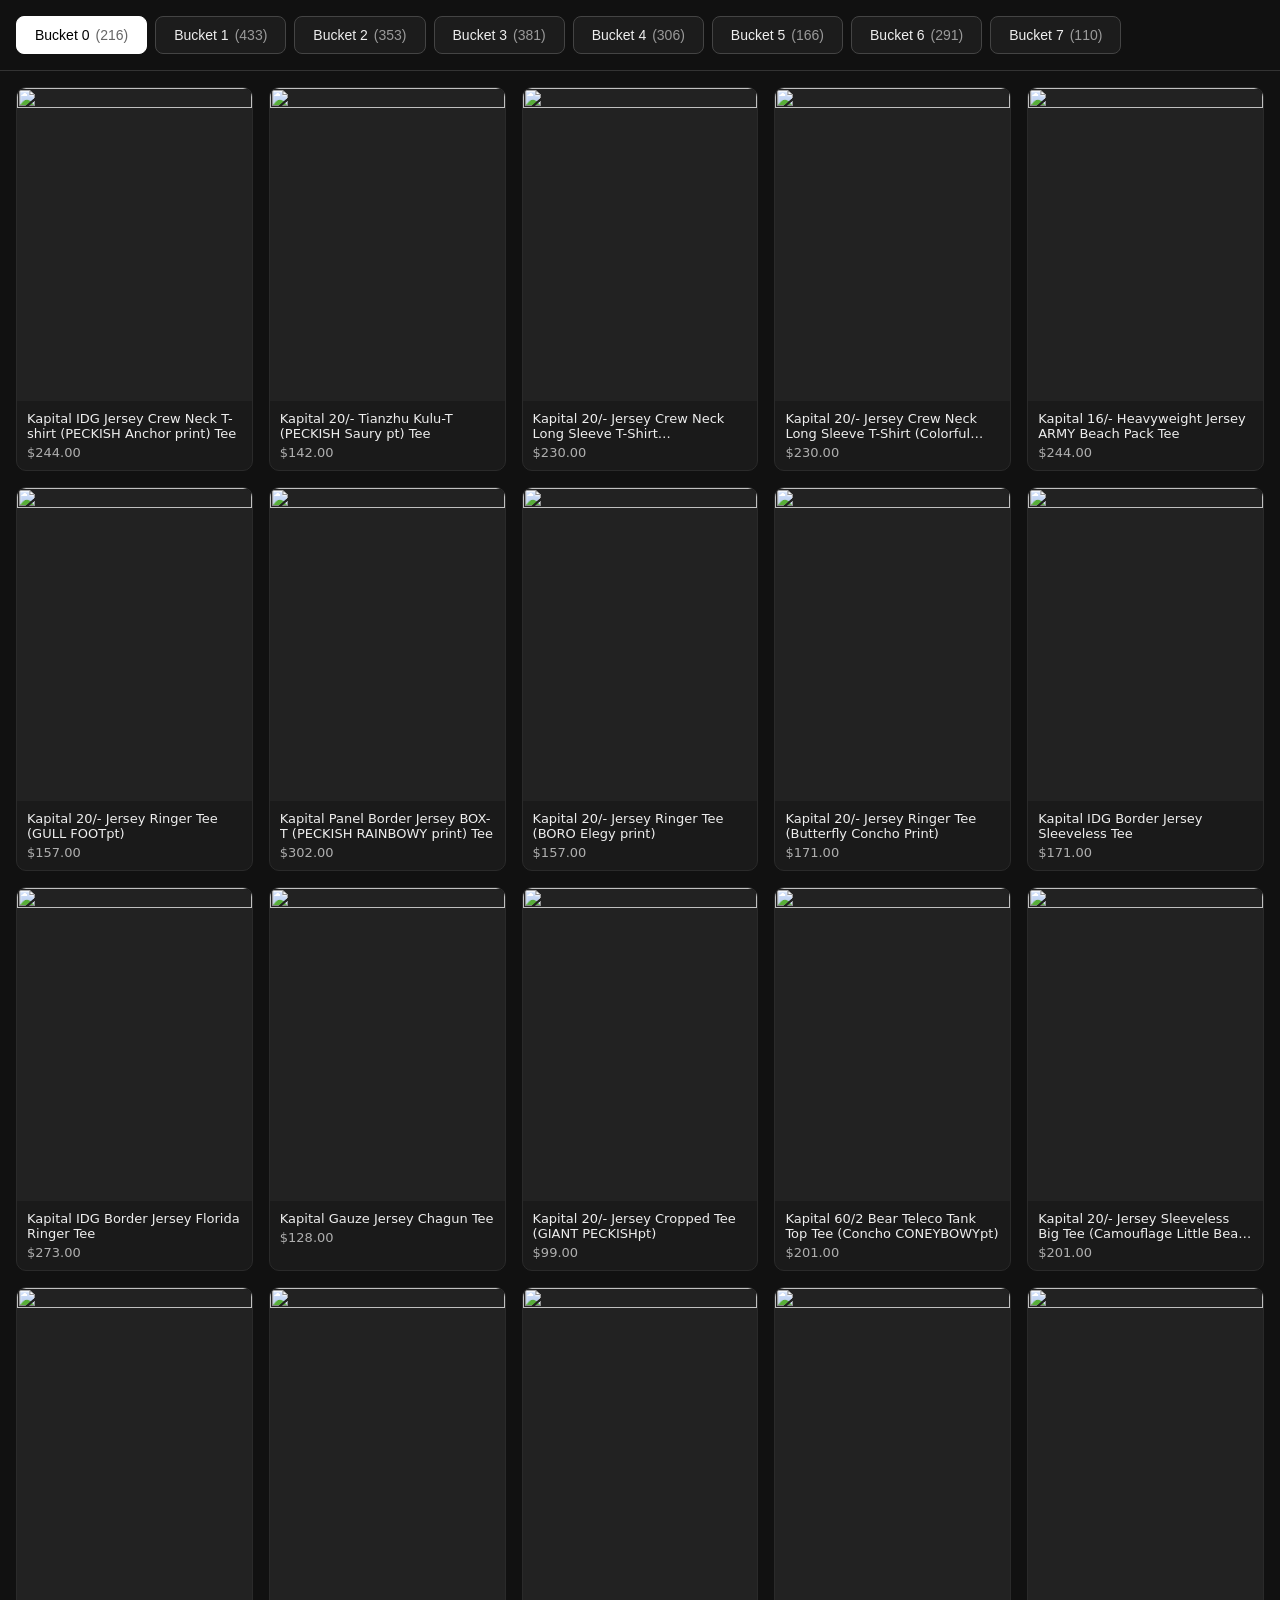
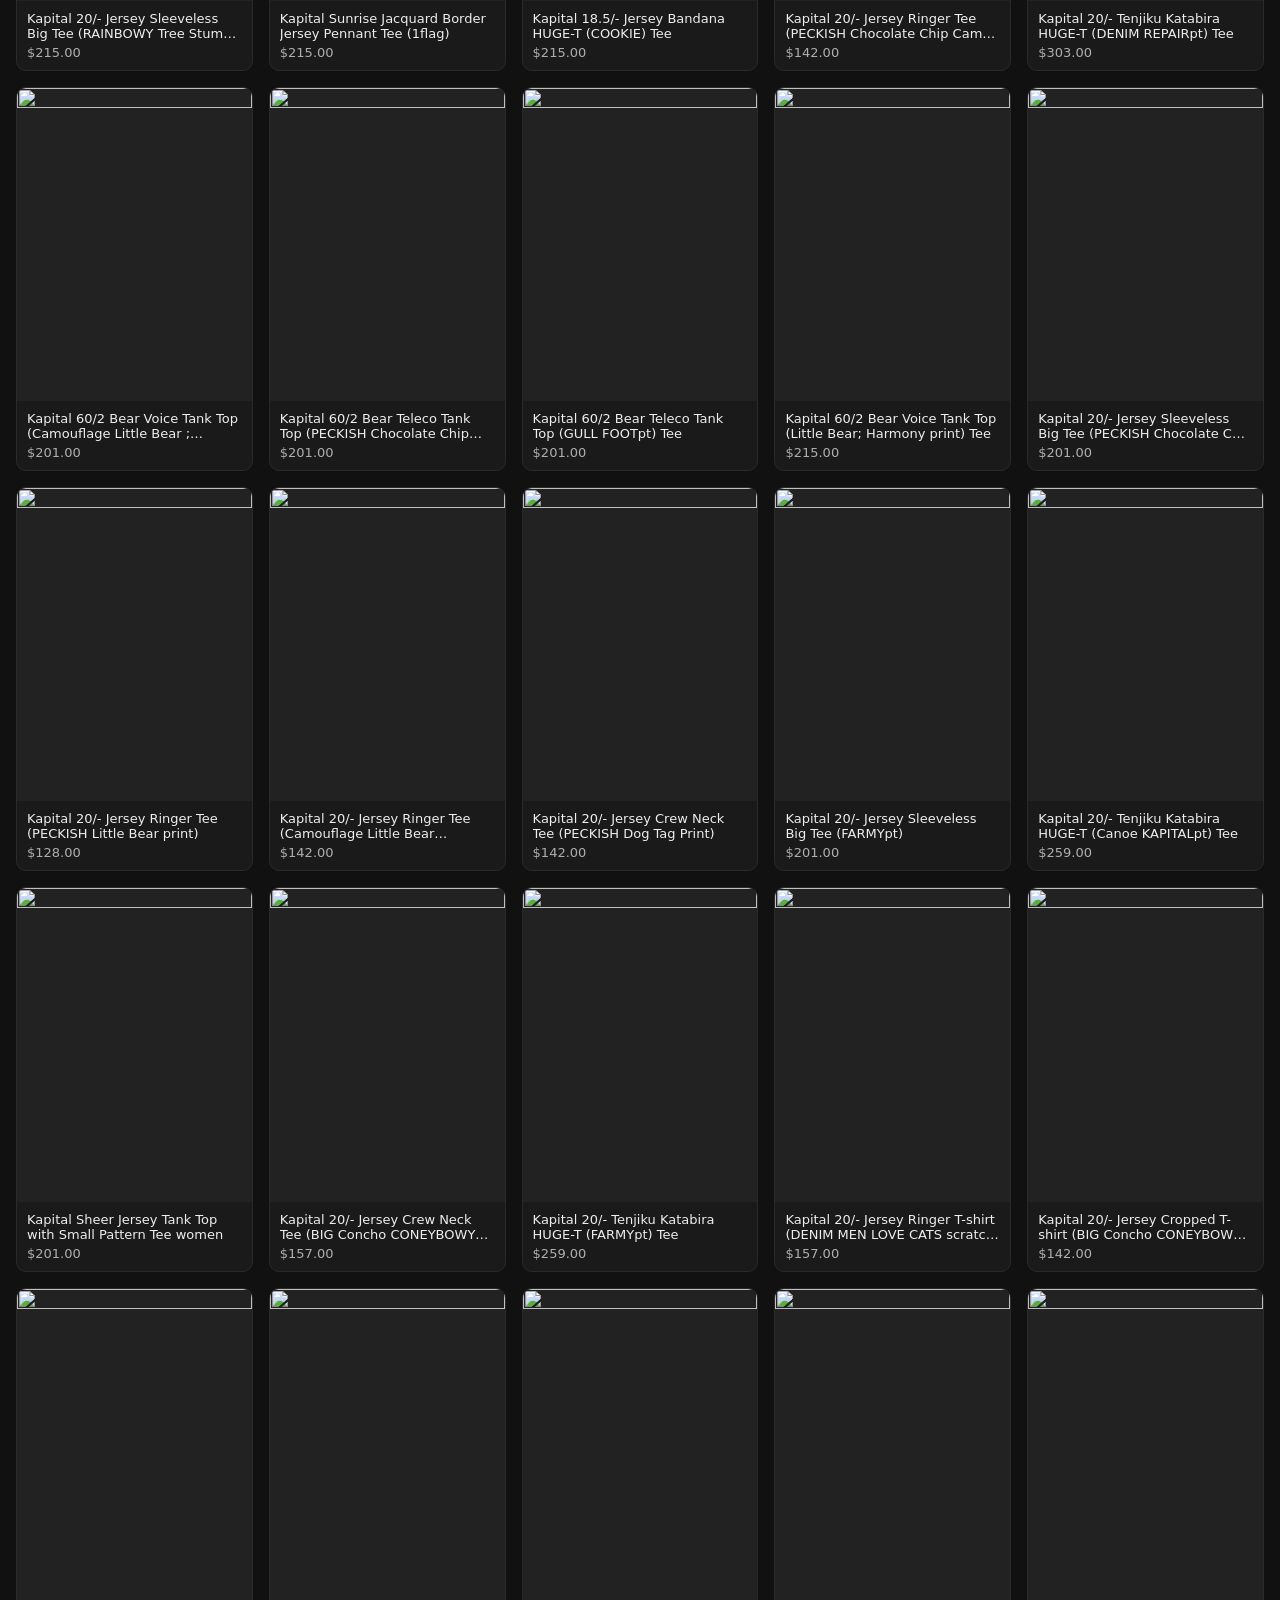
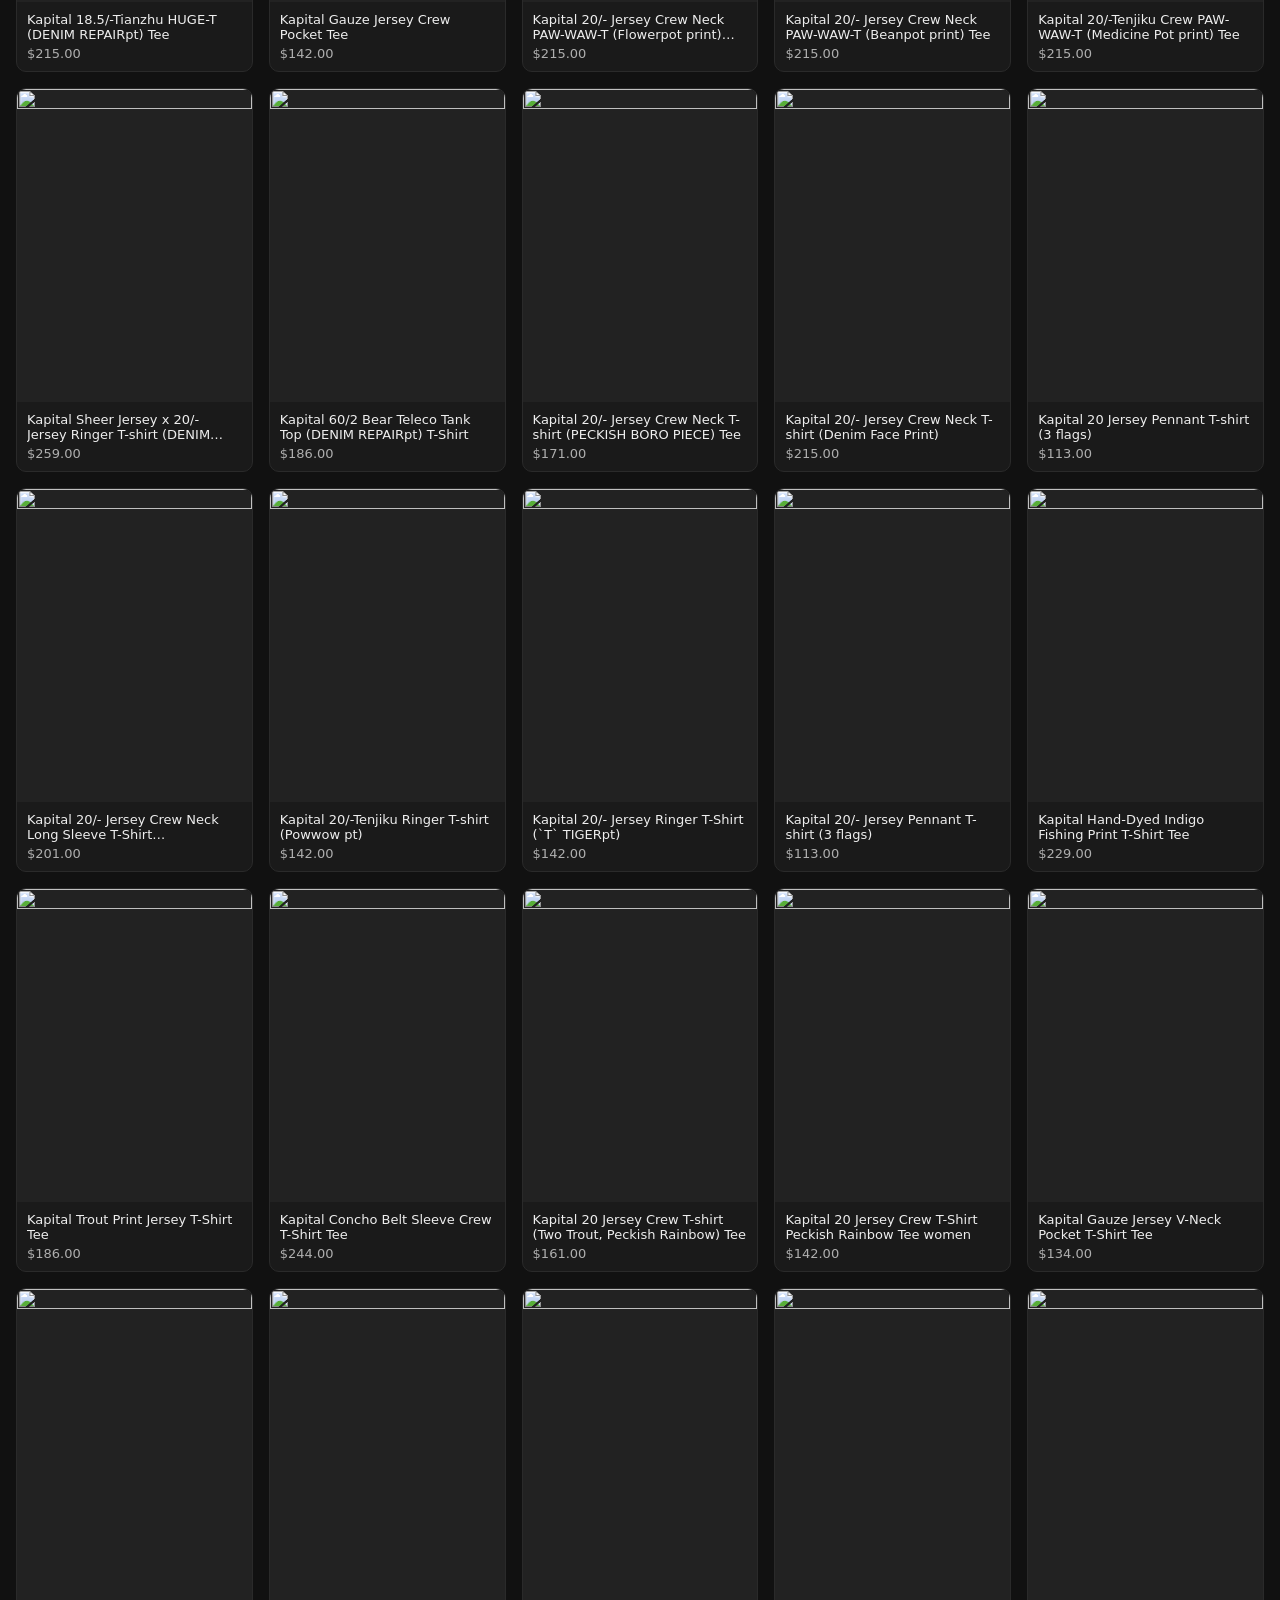
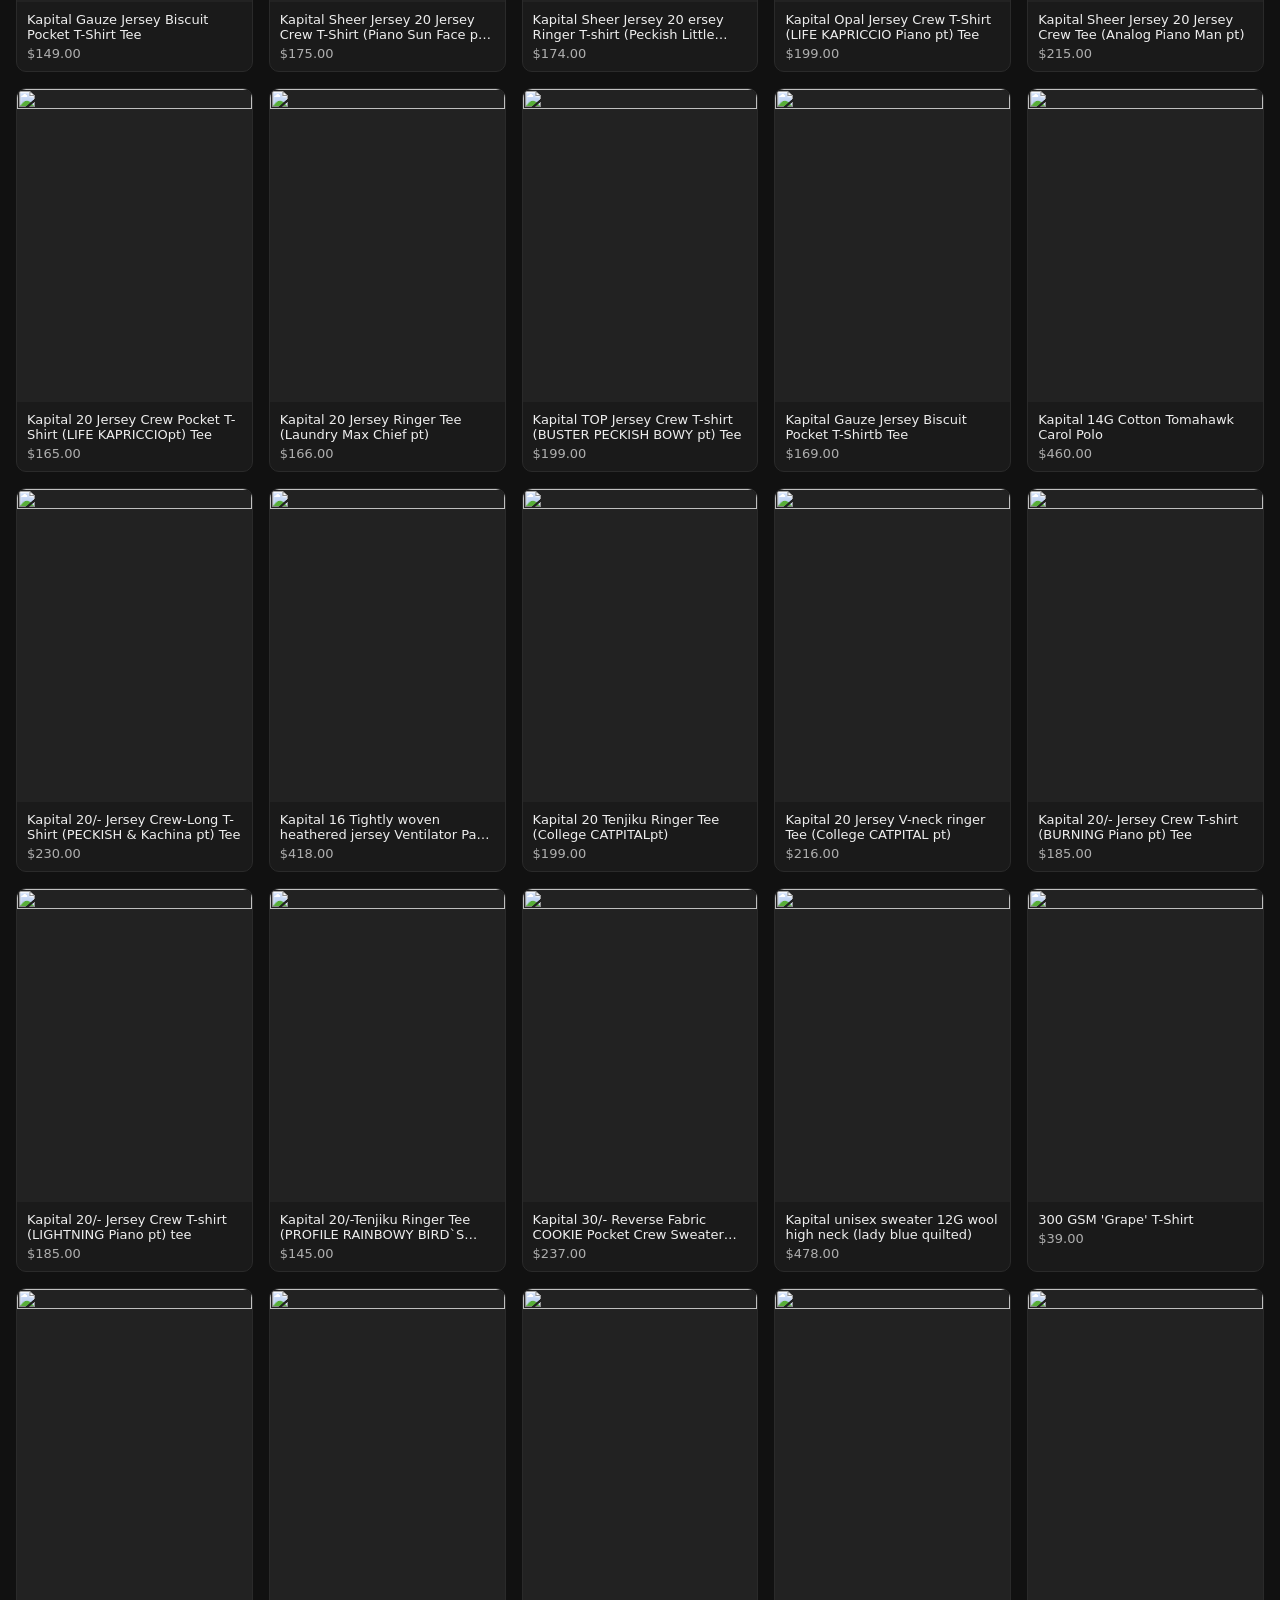
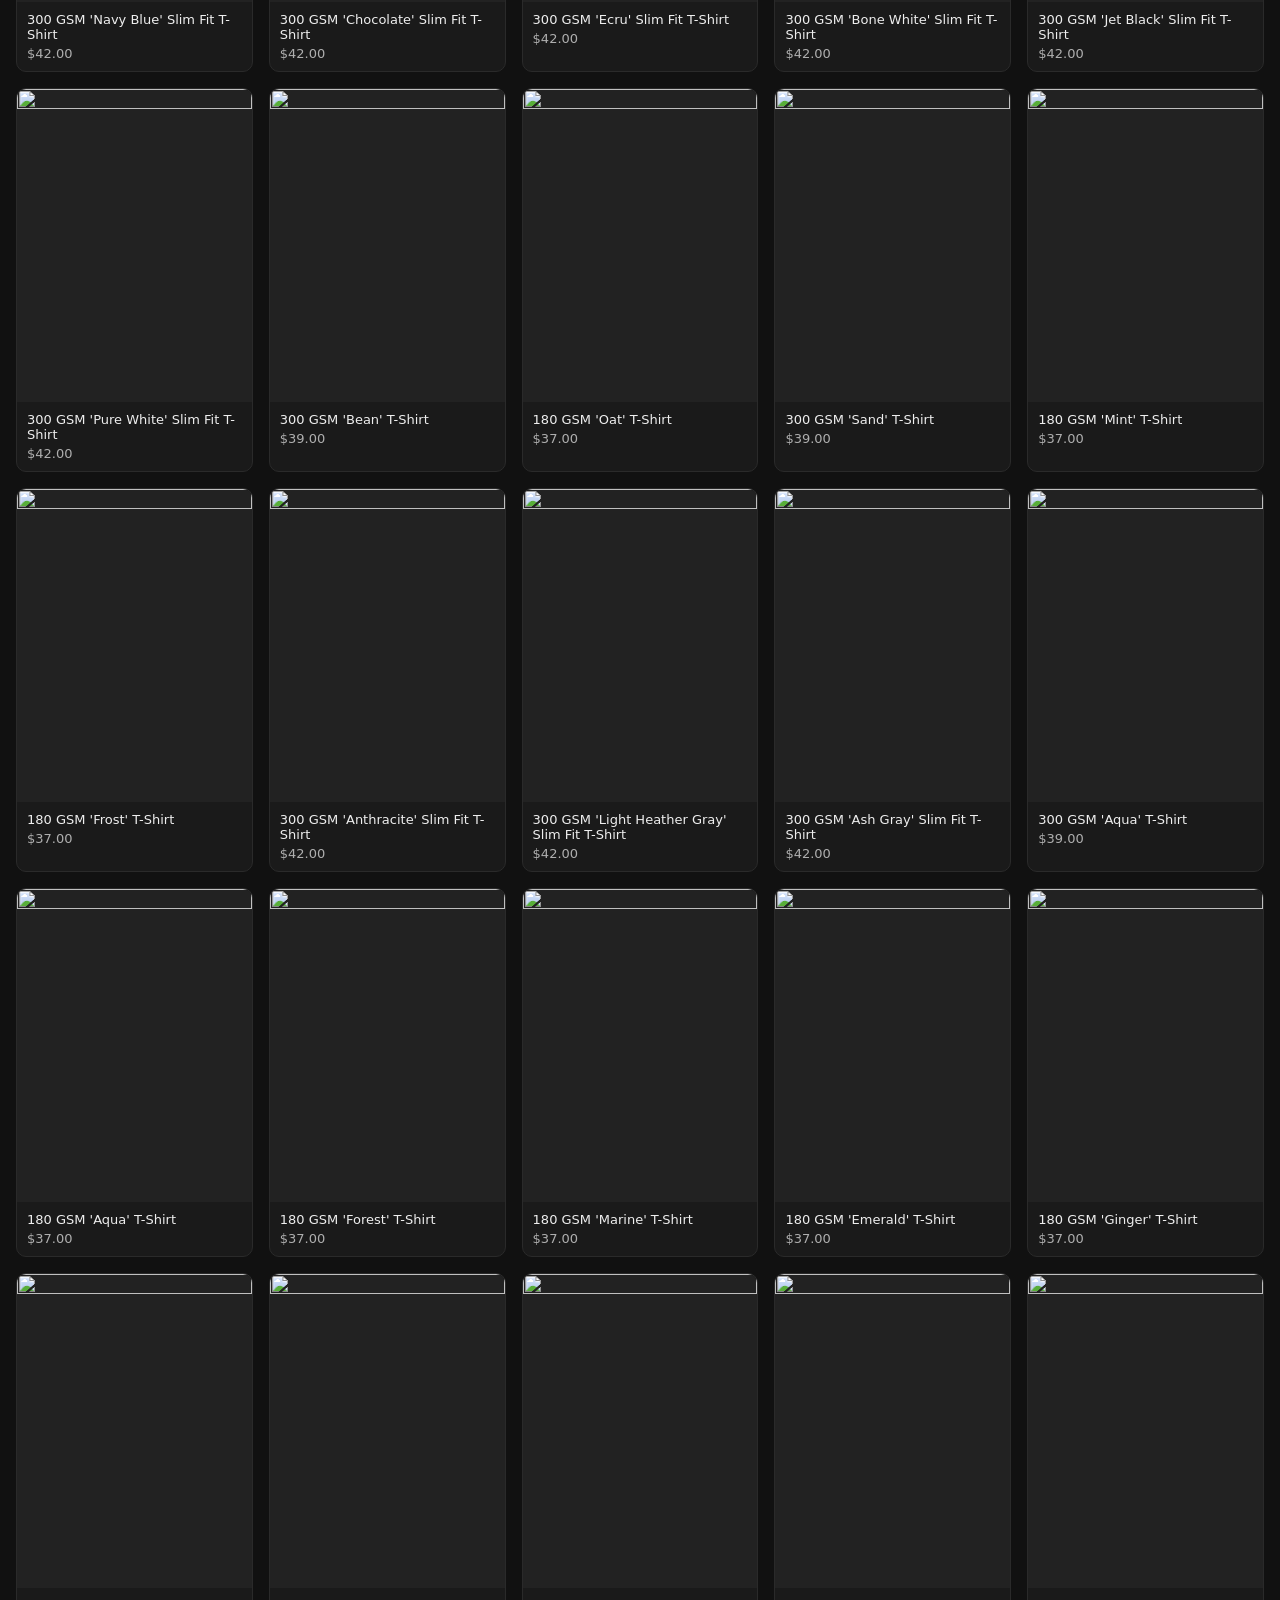
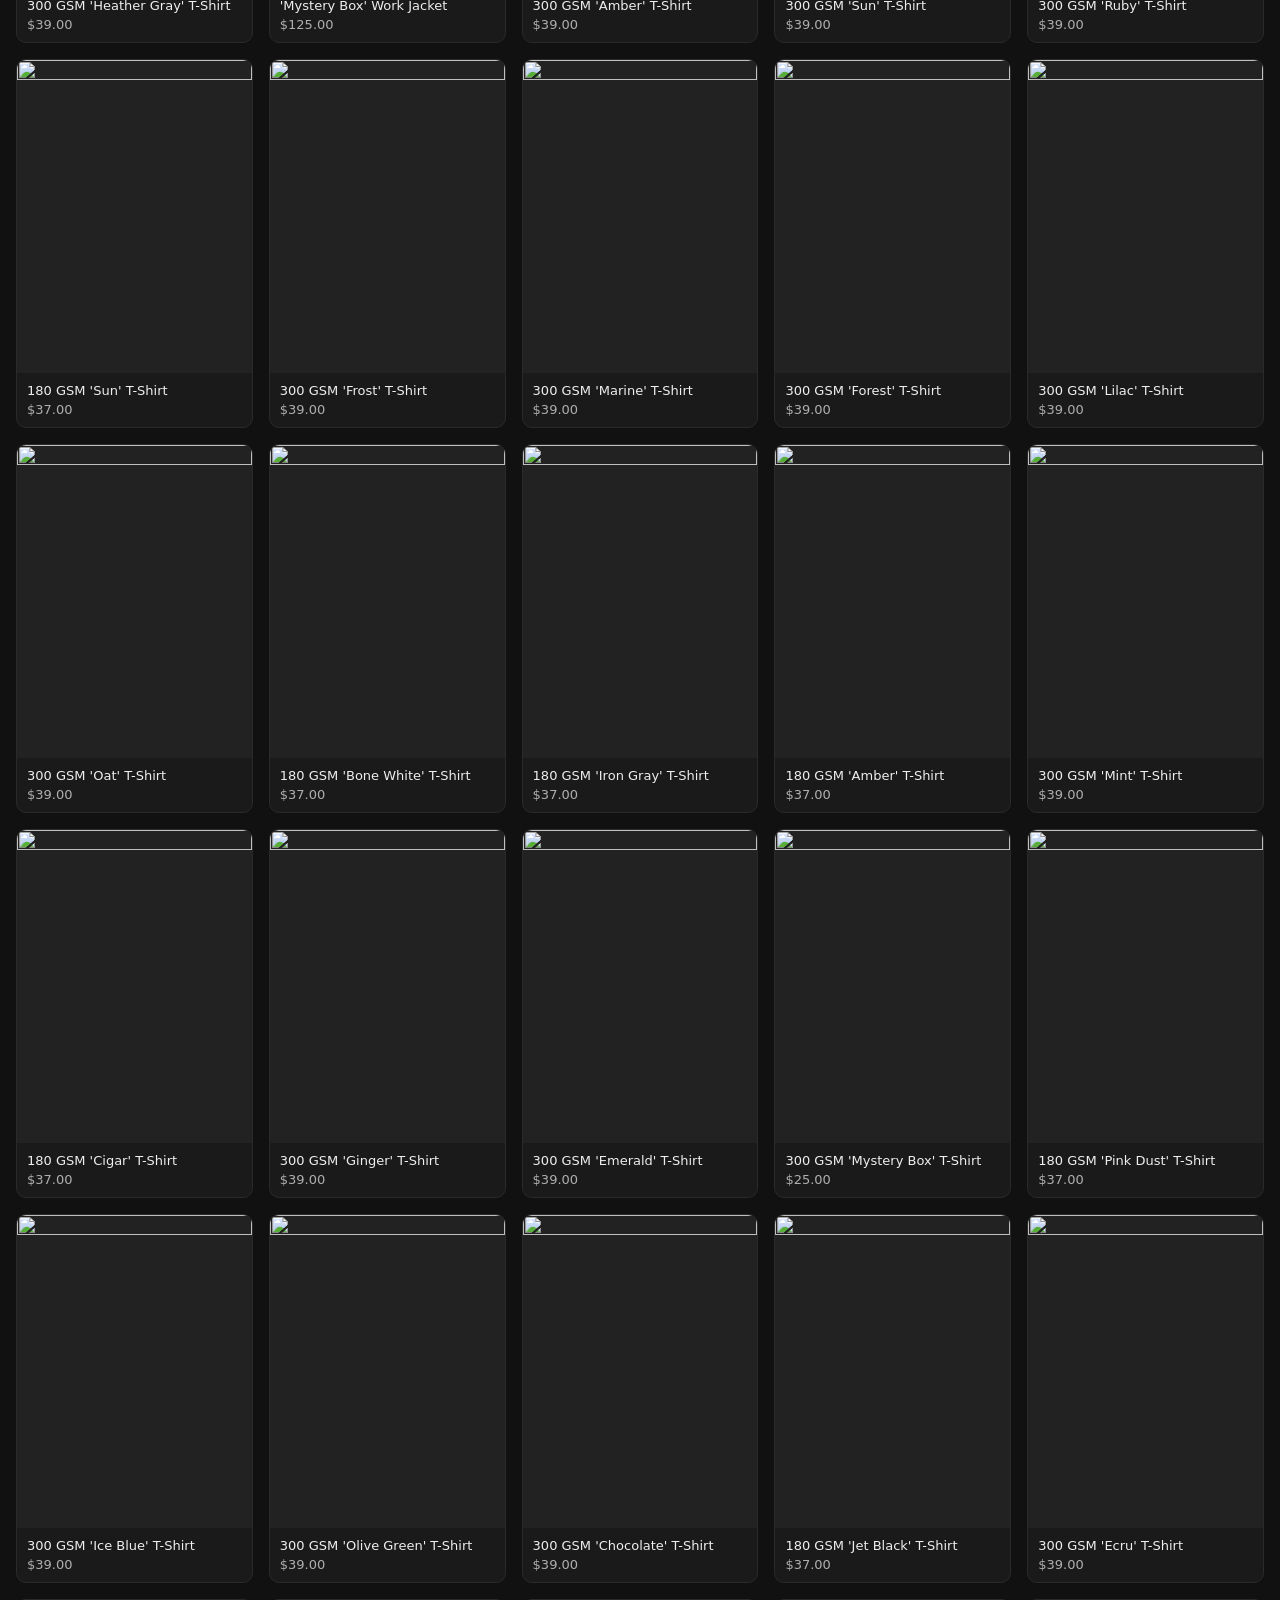
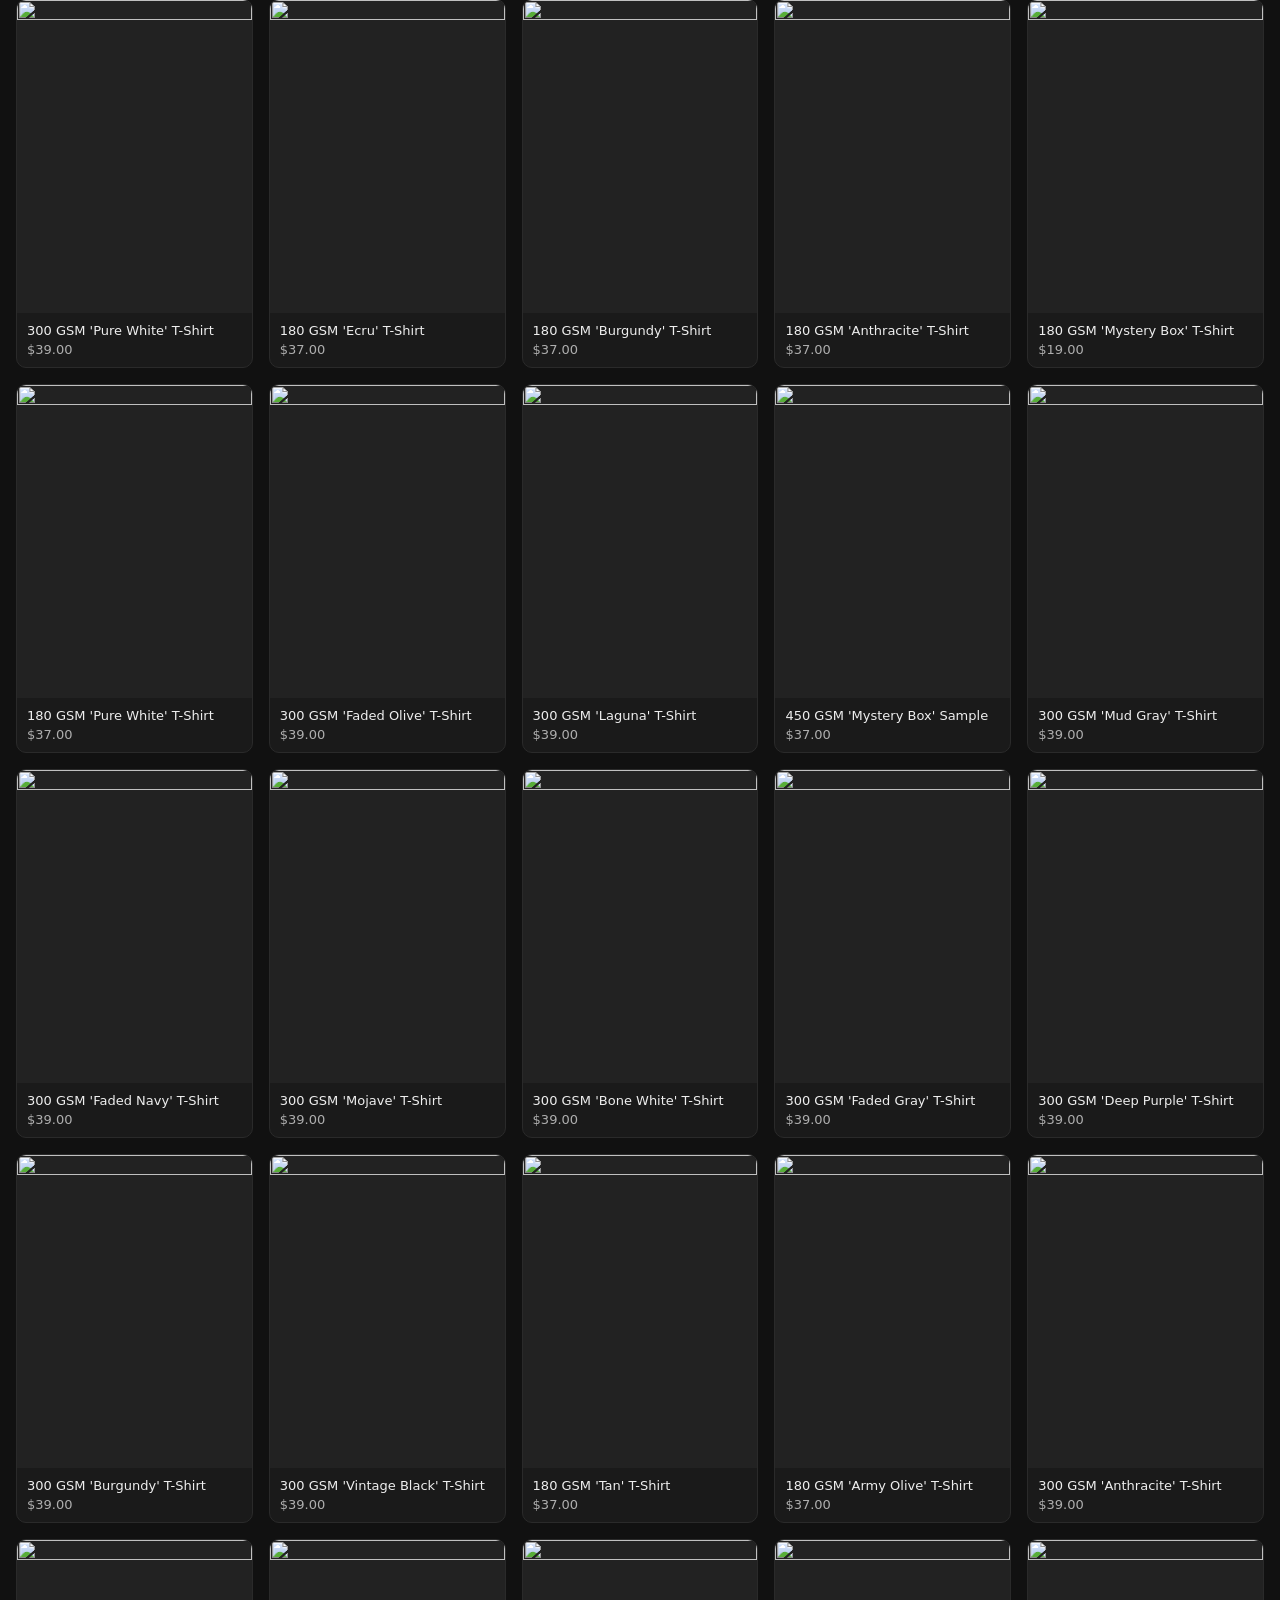
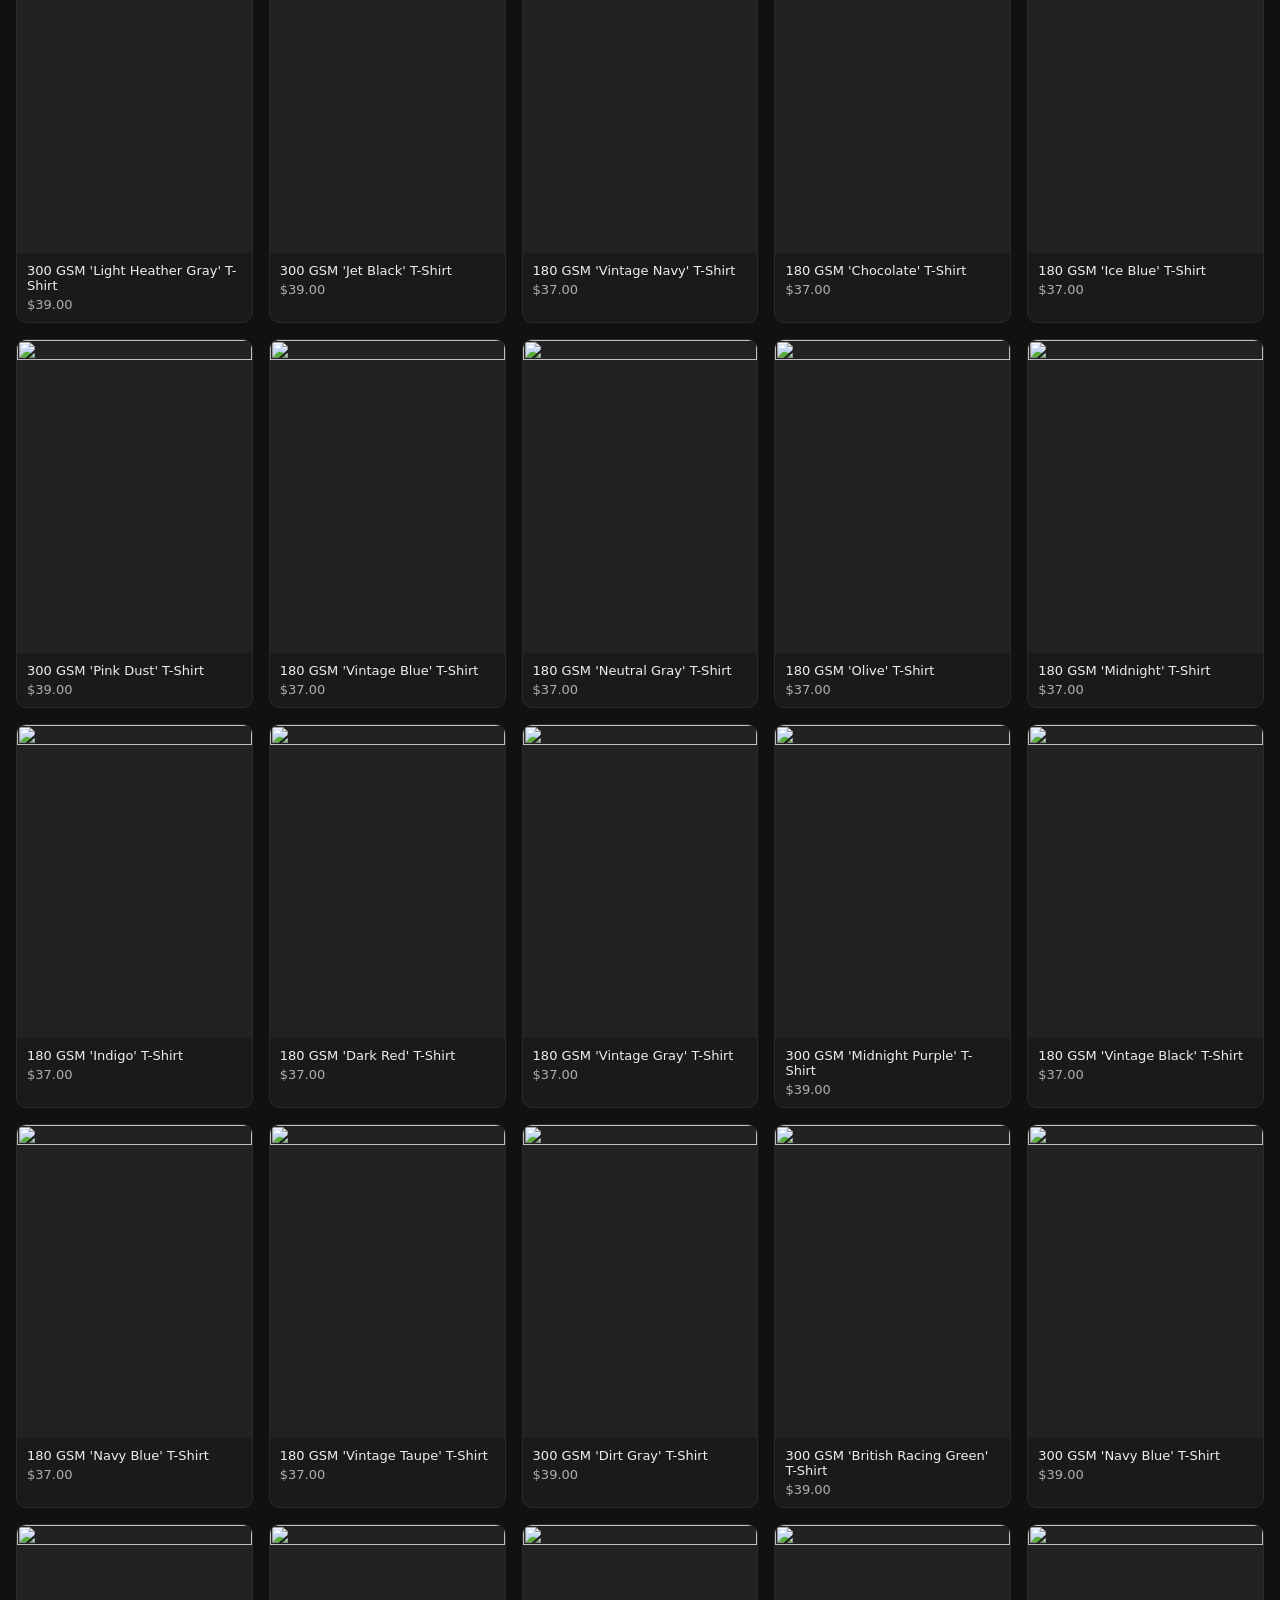
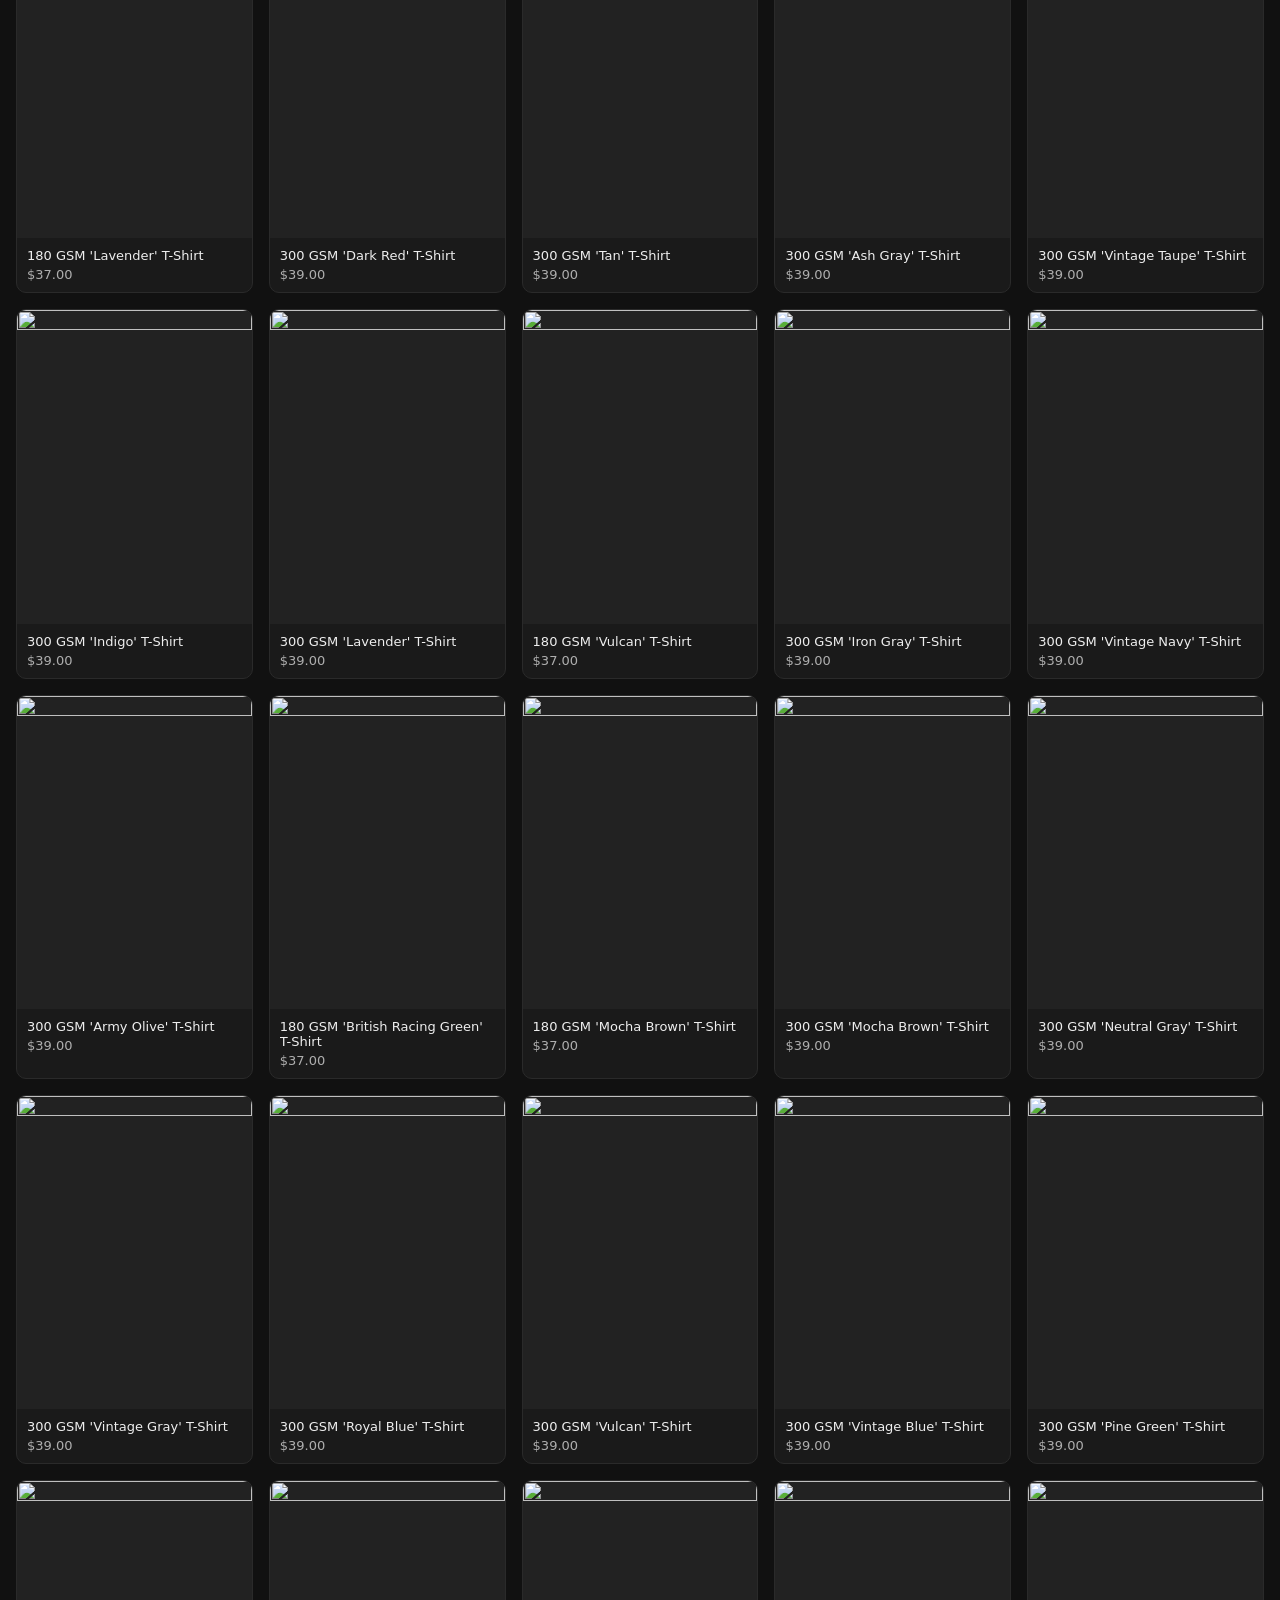
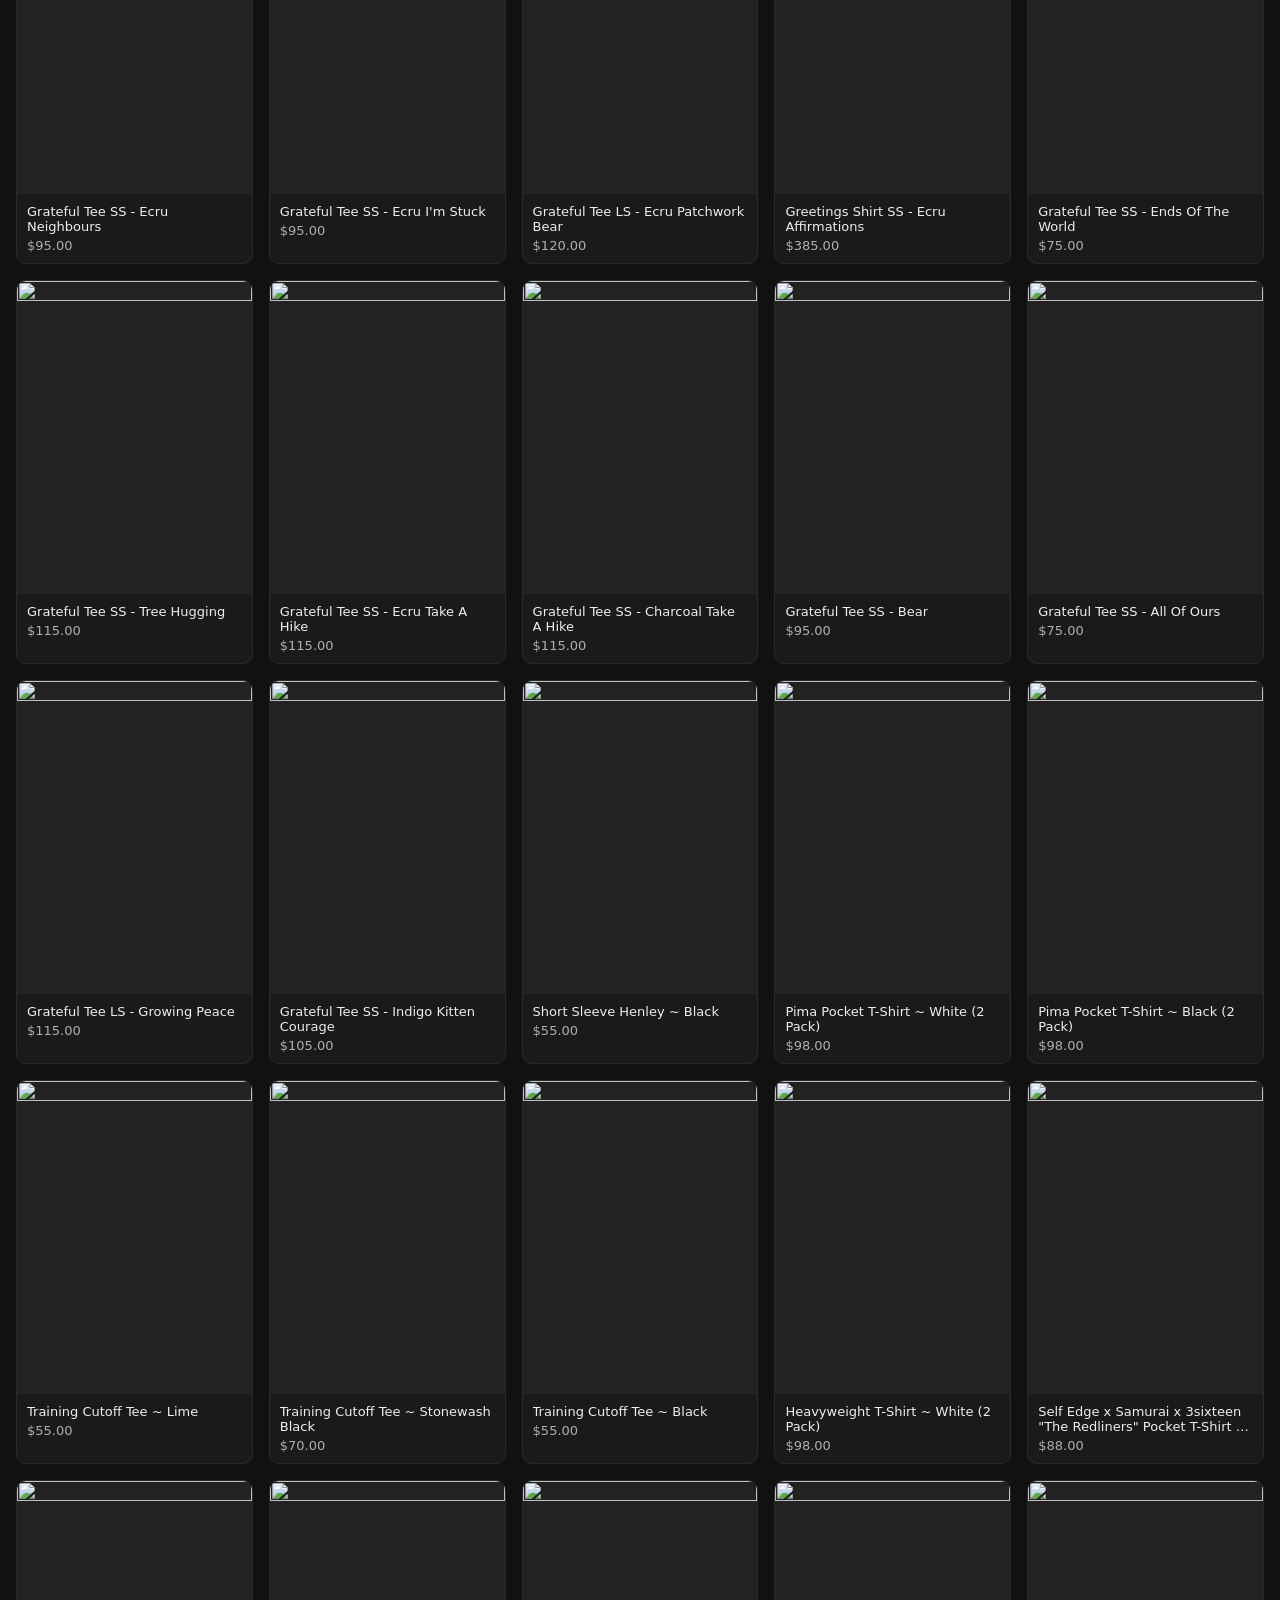
==== index.html @ 070671f3 "v0 with vibecoded frontend" ====
<!doctype html>
<html lang="en">
<head>
<meta charset="utf-8">
<meta name="viewport" content="width=device-width, initial-scale=1">
<title>buckets</title>
<style>
  * { box-sizing: border-box; }
  body { margin: 0; font-family: system-ui, sans-serif; background: #111; color: #eee; }
  header { position: sticky; top: 0; background: #111; padding: 16px; border-bottom: 1px solid #333; }
  nav { display: flex; gap: 8px; flex-wrap: wrap; }
  button { padding: 10px 18px; border: 1px solid #444; background: #1c1c1c; color: #eee; cursor: pointer; border-radius: 8px; font-size: 14px; }
  button.active { background: #fff; color: #000; border-color: #fff; }
  .count { opacity: .6; margin-left: 6px; }
  #grid { display: grid; grid-template-columns: repeat(auto-fill, minmax(200px, 1fr)); gap: 16px; padding: 16px; }
  .card { background: #1a1a1a; border: 1px solid #2a2a2a; border-radius: 10px; overflow: hidden; }
  .card img { width: 100%; aspect-ratio: 3/4; object-fit: cover; display: block; background: #222; }
  .card .info { padding: 10px; font-size: 13px; }
  .card .title { display: -webkit-box; -webkit-line-clamp: 2; -webkit-box-orient: vertical; overflow: hidden; }
  .card .price { margin-top: 4px; opacity: .7; }
</style>
</head>
<body>
<header>
  <nav id="nav"></nav>
</header>
<main id="grid"></main>
<script>
const BUCKETS = {"0": [{"title": "Kapital IDG Jersey Crew Neck T-shirt (PECKISH Anchor print) Tee", "price": "244.00", "image": "https://cdn.shopify.com/s/files/1/0253/0381/0145/files/K2608SC005_IDG.jpg?v=1788402745"}, {"title": "Kapital 20/- Tianzhu Kulu-T (PECKISH Saury pt) Tee", "price": "142.00", "image": "https://cdn.shopify.com/s/files/1/0253/0381/0145/files/K2608SC006_WH.jpg?v=1788402732"}, {"title": "Kapital 20/- Jersey Crew Neck Long Sleeve T-Shirt (Monochrome JELLYFISH print)", "price": "230.00", "image": "https://cdn.shopify.com/s/files/1/0253/0381/0145/files/K2609LC034_WH.jpg?v=1788312934"}, {"title": "Kapital 20/- Jersey Crew Neck Long Sleeve T-Shirt (Colorful JELLYFISH print)", "price": "230.00", "image": "https://cdn.shopify.com/s/files/1/0253/0381/0145/files/K2609LC035_WH.jpg?v=1788312922"}, {"title": "Kapital 16/- Heavyweight Jersey ARMY Beach Pack Tee", "price": "244.00", "image": "https://cdn.shopify.com/s/files/1/0253/0381/0145/files/EK1167SCA_KHA_3ff8cb75-d8c6-4af0-8024-5ae84606abb1.jpg?v=1787188033"}, {"title": "Kapital 20/- Jersey Ringer Tee (GULL FOOTpt)", "price": "157.00", "image": "https://cdn.shopify.com/s/files/1/0253/0381/0145/files/K2605SC184_WH.jpg?v=1787188020"}, {"title": "Kapital Panel Border Jersey BOX-T (PECKISH RAINBOWY print) Tee", "price": "302.00", "image": "https://cdn.shopify.com/s/files/1/0253/0381/0145/files/K2606SC237_KHA.jpg?v=1787188001"}, {"title": "Kapital 20/- Jersey Ringer Tee (BORO Elegy print)", "price": "157.00", "image": "https://cdn.shopify.com/s/files/1/0253/0381/0145/files/K2504SC171_NAT_9aa44b26-44e7-4485-be3f-d1228aa46101.gif?v=1787104052"}, {"title": "Kapital 20/- Jersey Ringer Tee (Butterfly Concho Print)", "price": "171.00", "image": "https://cdn.shopify.com/s/files/1/0253/0381/0145/files/K2604SC133_WH.jpg?v=1786584171"}, {"title": "Kapital IDG Border Jersey Sleeveless Tee", "price": "171.00", "image": "https://cdn.shopify.com/s/files/1/0253/0381/0145/files/K2606SC235_1.jpg?v=1786584162"}, {"title": "Kapital IDG Border Jersey Florida Ringer Tee", "price": "273.00", "image": "https://cdn.shopify.com/s/files/1/0253/0381/0145/files/K2606SC236_YAS.jpg?v=1786584155"}, {"title": "Kapital Gauze Jersey Chagun Tee", "price": "128.00", "image": "https://cdn.shopify.com/s/files/1/0253/0381/0145/files/K2604SC150_PK.jpg?v=1786328287"}, {"title": "Kapital 20/- Jersey Cropped Tee (GIANT PECKISHpt)", "price": "99.00", "image": "https://cdn.shopify.com/s/files/1/0253/0381/0145/files/K2604SC154_YEL.jpg?v=1786065114"}, {"title": "Kapital 60/2 Bear Teleco Tank Top Tee (Concho CONEYBOWYpt)", "price": "201.00", "image": "https://cdn.shopify.com/s/files/1/0253/0381/0145/files/K2604SC151_WH.jpg?v=1785980052"}, {"title": "Kapital 20/- Jersey Sleeveless Big Tee (Camouflage Little Bear; Harmony Print)", "price": "201.00", "image": "https://cdn.shopify.com/s/files/1/0253/0381/0145/files/K2605SC203_WH.jpg?v=1785719587"}, {"title": "Kapital 20/- Jersey Sleeveless Big Tee (RAINBOWY Tree Stump Print)", "price": "215.00", "image": "https://cdn.shopify.com/s/files/1/0253/0381/0145/files/K2606SC240_WH.jpg?v=1785719577"}, {"title": "Kapital Sunrise Jacquard Border Jersey Pennant Tee (1flag)", "price": "215.00", "image": "https://cdn.shopify.com/s/files/1/0253/0381/0145/files/K2305SC211_P-E2.jpg?v=1785374161"}, {"title": "Kapital 18.5/- Jersey Bandana HUGE-T (COOKIE) Tee", "price": "215.00", "image": "https://cdn.shopify.com/s/files/1/0253/0381/0145/files/EK1751SC2_KHA.jpg?v=1785114752"}, {"title": "Kapital 20/- Jersey Ringer Tee (PECKISH Chocolate Chip Camo print)", "price": "142.00", "image": "https://cdn.shopify.com/s/files/1/0253/0381/0145/files/K2605SC205_WH.jpg?v=1785114742"}, {"title": "Kapital 20/- Tenjiku Katabira HUGE-T (DENIM REPAIRpt) Tee", "price": "303.00", "image": "https://cdn.shopify.com/s/files/1/0253/0381/0145/files/K2606SC220_WH.jpg?v=1785114733"}, {"title": "Kapital 60/2 Bear Voice Tank Top (Camouflage Little Bear ; Harmony print) Tee", "price": "201.00", "image": "https://cdn.shopify.com/s/files/1/0253/0381/0145/files/K2605SC201_WH.jpg?v=1785114723"}, {"title": "Kapital 60/2 Bear Teleco Tank Top (PECKISH Chocolate Chip Camo Print) Tee", "price": "201.00", "image": "https://cdn.shopify.com/s/files/1/0253/0381/0145/files/K2605SC204_WH.jpg?v=1785114715"}, {"title": "Kapital 60/2 Bear Teleco Tank Top (GULL FOOTpt) Tee", "price": "201.00", "image": "https://cdn.shopify.com/s/files/1/0253/0381/0145/files/K2605SC183_WH.jpg?v=1784855633"}, {"title": "Kapital 60/2 Bear Voice Tank Top (Little Bear; Harmony print) Tee", "price": "215.00", "image": "https://cdn.shopify.com/s/files/1/0253/0381/0145/files/K2606SC219_WH.jpg?v=1784855621"}, {"title": "Kapital 20/- Jersey Sleeveless Big Tee (PECKISH Chocolate Chip Camo Print)", "price": "201.00", "image": "https://cdn.shopify.com/s/files/1/0253/0381/0145/files/K2605SC206_WH.jpg?v=1784510006"}, {"title": "Kapital 20/- Jersey Ringer Tee (PECKISH Little Bear print)", "price": "128.00", "image": "https://cdn.shopify.com/s/files/1/0253/0381/0145/files/K2604SC155_WH.jpg?v=1783992270"}, {"title": "Kapital 20/- Jersey Ringer Tee (Camouflage Little Bear Harmony print)", "price": "142.00", "image": "https://cdn.shopify.com/s/files/1/0253/0381/0145/files/K2605SC202_WH.jpg?v=1783992265"}, {"title": "Kapital 20/- Jersey Crew Neck Tee (PECKISH Dog Tag Print)", "price": "142.00", "image": "https://cdn.shopify.com/s/files/1/0253/0381/0145/files/K2604SC131_WH.jpg?v=1783646288"}, {"title": "Kapital 20/- Jersey Sleeveless Big Tee (FARMYpt)", "price": "201.00", "image": "https://cdn.shopify.com/s/files/1/0253/0381/0145/files/K2604SC157_WHs.jpg?v=1783559640"}, {"title": "Kapital 20/- Tenjiku Katabira HUGE-T (Canoe KAPITALpt) Tee", "price": "259.00", "image": "https://cdn.shopify.com/s/files/1/0253/0381/0145/files/K2605SC186_WHs.jpg?v=1783559631"}, {"title": "Kapital Sheer Jersey Tank Top with Small Pattern Tee women", "price": "201.00", "image": "https://cdn.shopify.com/s/files/1/0253/0381/0145/files/K2605SC182_BL.jpg?v=1783476779"}, {"title": "Kapital 20/- Jersey Crew Neck Tee (BIG Concho CONEYBOWY print)", "price": "157.00", "image": "https://cdn.shopify.com/s/files/1/0253/0381/0145/files/K2604SC153_WH.jpg?v=1783301463"}, {"title": "Kapital 20/- Tenjiku Katabira HUGE-T (FARMYpt) Tee", "price": "259.00", "image": "https://cdn.shopify.com/s/files/1/0253/0381/0145/files/K2604SC158_WH.jpg?v=1782955862"}, {"title": "Kapital 20/- Jersey Ringer T-shirt (DENIM MEN LOVE CATS scratch print) Tee", "price": "157.00", "image": "https://cdn.shopify.com/s/files/1/0253/0381/0145/files/K2603SC082_WH.jpg?v=1782887119"}, {"title": "Kapital 20/- Jersey Cropped T-shirt (BIG Concho CONEYBOWY print) Tee women", "price": "142.00", "image": "https://cdn.shopify.com/s/files/1/0253/0381/0145/files/K2604SC152_WH.jpg?v=1782696137"}, {"title": "Kapital 18.5/-Tianzhu HUGE-T (DENIM REPAIRpt) Tee", "price": "215.00", "image": "https://cdn.shopify.com/s/files/1/0253/0381/0145/files/K2303SC036_GRN_603fdbbb-81a8-456e-b9e9-506494516370.jpg?v=1782090698"}, {"title": "Kapital Gauze Jersey Crew Pocket Tee", "price": "142.00", "image": "https://cdn.shopify.com/s/files/1/0253/0381/0145/files/EK442SC_TAQa.jpg?v=1781659028"}, {"title": "Kapital 20/- Jersey Crew Neck PAW-WAW-T (Flowerpot print) Tee", "price": "215.00", "image": "https://cdn.shopify.com/s/files/1/0253/0381/0145/files/K2603SC035_WHs.jpg?v=1781053976"}, {"title": "Kapital 20/- Jersey Crew Neck PAW-WAW-T (Beanpot print) Tee", "price": "215.00", "image": "https://cdn.shopify.com/s/files/1/0253/0381/0145/files/K2603SC036_WH.jpg?v=1781053968"}, {"title": "Kapital 20/-Tenjiku Crew PAW-WAW-T (Medicine Pot print) Tee", "price": "215.00", "image": "https://cdn.shopify.com/s/files/1/0253/0381/0145/files/K2603SC037_WH.jpg?v=1781053960"}, {"title": "Kapital Sheer Jersey x 20/- Jersey Ringer T-shirt (DENIM MEN LOVE CATS Scratch Print)", "price": "259.00", "image": "https://cdn.shopify.com/s/files/1/0253/0381/0145/files/K2603SC083_WH.jpg?v=1779671765"}, {"title": "Kapital 60/2 Bear Teleco Tank Top (DENIM REPAIRpt) T-Shirt", "price": "186.00", "image": "https://cdn.shopify.com/s/files/1/0253/0381/0145/files/K2603SC034_WH.jpg?v=1779350508"}, {"title": "Kapital 20/- Jersey Crew Neck T-shirt (PECKISH BORO PIECE) Tee", "price": "171.00", "image": "https://cdn.shopify.com/s/files/1/0253/0381/0145/files/K2603SC080_WH.jpg?v=1779350477"}, {"title": "Kapital 20/- Jersey Crew Neck T-shirt (Denim Face Print)", "price": "215.00", "image": "https://cdn.shopify.com/s/files/1/0253/0381/0145/files/K2604SC132_I_B.jpg?v=1778836963"}, {"title": "Kapital 20 Jersey Pennant T-shirt (3 flags)", "price": "113.00", "image": "https://cdn.shopify.com/s/files/1/0253/0381/0145/files/EK1223_2_24dcd54d-e484-4278-a58f-0adcd958c560.jpg?v=1774919730"}, {"title": "Kapital 20/- Jersey Crew Neck Long Sleeve T-Shirt (`A`SHEEPpt)", "price": "201.00", "image": "https://cdn.shopify.com/s/files/1/0253/0381/0145/files/K2509LC034_GRY.jpg?v=1773824575"}, {"title": "Kapital 20/-Tenjiku Ringer T-shirt (Powwow pt)", "price": "142.00", "image": "https://cdn.shopify.com/s/files/1/0253/0381/0145/files/1_3fd07d01-9831-4a5a-8e25-3eaa7c7a71a6.png?v=1773220448"}, {"title": "Kapital 20/- Jersey Ringer T-Shirt (`T` TIGERpt)", "price": "142.00", "image": "https://cdn.shopify.com/s/files/1/0253/0381/0145/files/K2509SC062_BE.jpg?v=1773133402"}, {"title": "Kapital 20/- Jersey Pennant T-shirt (3 flags)", "price": "113.00", "image": "https://cdn.shopify.com/s/files/1/0253/0381/0145/files/1_c631c313-bc82-404c-b9cf-028c73ef3990.png?v=1773049188"}, {"title": "Kapital Hand-Dyed Indigo Fishing Print T-Shirt Tee", "price": "229.00", "image": "https://cdn.shopify.com/s/files/1/0253/0381/0145/files/K2509SC029_2.jpg?v=1761270165"}, {"title": "Kapital Trout Print Jersey T-Shirt Tee", "price": "186.00", "image": "https://cdn.shopify.com/s/files/1/0253/0381/0145/files/K2508LC004_WH.jpg?v=1761268765"}, {"title": "Kapital Concho Belt Sleeve Crew T-Shirt Tee", "price": "244.00", "image": "https://cdn.shopify.com/s/files/1/0253/0381/0145/files/K2508LC008_WHs.jpg?v=1760627135"}, {"title": "Kapital 20 Jersey Crew T-shirt (Two Trout, Peckish Rainbow) Tee", "price": "161.00", "image": "https://cdn.shopify.com/s/files/1/0253/0381/0145/files/K2508SC003_WH.jpg?v=1758359292"}, {"title": "Kapital 20 Jersey Crew T-Shirt Peckish Rainbow Tee women", "price": "142.00", "image": "https://cdn.shopify.com/s/files/1/0253/0381/0145/files/K2508SC002_WH.jpg?v=1757820487"}, {"title": "Kapital Gauze Jersey V-Neck Pocket T-Shirt Tee", "price": "134.00", "image": "https://cdn.shopify.com/s/files/1/0253/0381/0145/files/EK1793SC_IVR.jpg?v=1757003795"}, {"title": "Kapital Gauze Jersey Biscuit Pocket T-Shirt Tee", "price": "149.00", "image": "https://cdn.shopify.com/s/files/1/0253/0381/0145/files/EK1759SC_LYL.jpg?v=1757003943"}, {"title": "Kapital Sheer Jersey 20 Jersey Crew T-Shirt (Piano Sun Face pt) Tee", "price": "175.00", "image": "https://cdn.shopify.com/s/files/1/0253/0381/0145/files/K2504SC194_WH.jpg?v=1755793472"}, {"title": "Kapital Sheer Jersey 20 ersey Ringer T-shirt (Peckish Little Bear pt) women", "price": "174.00", "image": "https://cdn.shopify.com/s/files/1/0253/0381/0145/files/K2506SC231_1.jpg?v=1755759569"}, {"title": "Kapital Opal Jersey Crew T-Shirt (LIFE KAPRICCIO Piano pt) Tee", "price": "199.00", "image": "https://cdn.shopify.com/s/files/1/0253/0381/0145/files/K2504SC170_WH.jpg?v=1753431486"}, {"title": "Kapital Sheer Jersey 20 Jersey Crew Tee (Analog Piano Man pt)", "price": "215.00", "image": "https://cdn.shopify.com/s/files/1/0253/0381/0145/files/K2504SC195_2.jpg?v=1752917077"}, {"title": "Kapital 20 Jersey Crew Pocket T-Shirt (LIFE KAPRICCIOpt) Tee", "price": "165.00", "image": "https://cdn.shopify.com/s/files/1/0253/0381/0145/files/K2504SC166_BLK.jpg?v=1751646120"}, {"title": "Kapital 20 Jersey Ringer Tee (Laundry Max Chief pt)", "price": "166.00", "image": "https://cdn.shopify.com/s/files/1/0253/0381/0145/files/K2504SC188_BLK_9c60e588-6b8e-4ae3-b2cc-bcf8fa41de9b.gif?v=1750254113"}, {"title": "Kapital TOP Jersey Crew T-shirt (BUSTER PECKISH BOWY pt) Tee", "price": "199.00", "image": "https://cdn.shopify.com/s/files/1/0253/0381/0145/files/K2504SC163_GRY_da61d8bb-938d-4436-8d76-208ad08ecd1b.gif?v=1749803324"}, {"title": "Kapital Gauze Jersey Biscuit Pocket T-Shirtb Tee", "price": "169.00", "image": "https://cdn.shopify.com/s/files/1/0253/0381/0145/files/K2406SC236_IVR.jpg?v=1721570265"}, {"title": "Kapital 14G Cotton Tomahawk Carol Polo", "price": "460.00", "image": "https://cdn.shopify.com/s/files/1/0253/0381/0145/files/K2504KN172_BLK.jpg?v=1747263738"}, {"title": "Kapital 20/- Jersey Crew-Long T-Shirt (PECKISH &amp; Kachina pt) Tee", "price": "230.00", "image": "https://cdn.shopify.com/s/files/1/0253/0381/0145/files/K2503LC060_BLK_32795b34-bd36-45e5-9a9c-c6c95a478fdb.jpg?v=1745730849"}, {"title": "Kapital 16 Tightly woven heathered jersey Ventilator Pack Tee", "price": "418.00", "image": "https://cdn.shopify.com/s/files/1/0253/0381/0145/files/K2504SC158_CHA_3e62d7be-1684-49d9-b370-b96b621c95f2.jpg?v=1745369150"}, {"title": "Kapital 20 Tenjiku Ringer Tee (College CATPITALpt)", "price": "199.00", "image": "https://cdn.shopify.com/s/files/1/0253/0381/0145/files/K2502SC014_LGY_4d4a91d2-8824-4075-a0d5-62e96e5b53c8.jpg?v=1742798216"}, {"title": "Kapital 20 Jersey V-neck ringer Tee (College CATPITAL pt)", "price": "216.00", "image": "https://cdn.shopify.com/s/files/1/0253/0381/0145/files/K2502SC015_BE_b040aeae-e4ad-4a3b-949e-1eb7fa8ad462.jpg?v=1742798236"}, {"title": "Kapital 20/- Jersey Crew T-shirt (BURNING Piano pt) Tee", "price": "185.00", "image": "https://cdn.shopify.com/s/files/1/0253/0381/0145/files/K2503SC062_I_B_453784ba-6335-46b7-bcbf-a19df3eb1a12.jpg?v=1741915992"}, {"title": "Kapital 20/- Jersey Crew T-shirt (LIGHTNING Piano pt) tee", "price": "185.00", "image": "https://cdn.shopify.com/s/files/1/0253/0381/0145/files/K2503SC063_I_B.jpg?v=1741915976"}, {"title": "Kapital 20/-Tenjiku Ringer Tee (PROFILE RAINBOWY BIRD`S NESTpt)", "price": "145.00", "image": "https://cdn.shopify.com/s/files/1/0253/0381/0145/files/K2403SC061_WH.jpg?v=1719156467"}, {"title": "Kapital 30/- Reverse Fabric COOKIE Pocket Crew Sweater (PECKISH RAINBOWYpt)", "price": "237.00", "image": "https://cdn.shopify.com/s/files/1/0253/0381/0145/products/K2308LC011_WH.jpg?v=1702652574"}, {"title": "Kapital unisex sweater 12G wool high neck  (lady blue quilted)", "price": "478.00", "image": "https://cdn.shopify.com/s/files/1/0253/0381/0145/products/K2211KN121_BE.webp?v=1676020999"}, {"title": "300 GSM 'Grape' T-Shirt", "price": "39.00", "image": "https://cdn.shopify.com/s/files/1/0456/5604/7770/files/TSHIRT300GSMGRAPE1.png?v=1792146153"}, {"title": "300 GSM 'Navy Blue' Slim Fit T-Shirt", "price": "42.00", "image": "https://cdn.shopify.com/s/files/1/0456/5604/7770/files/Camisetadealgodonazulmarino-1.png?v=1791548586"}, {"title": "300 GSM 'Chocolate' Slim Fit T-Shirt", "price": "42.00", "image": "https://cdn.shopify.com/s/files/1/0456/5604/7770/files/Jerseydepuntomarronchocolate-1.png?v=1791548698"}, {"title": "300 GSM 'Ecru' Slim Fit T-Shirt", "price": "42.00", "image": "https://cdn.shopify.com/s/files/1/0456/5604/7770/files/Prendadealgodonenmarfilcalido-2.png?v=1791548647"}, {"title": "300 GSM 'Bone White' Slim Fit T-Shirt", "price": "42.00", "image": "https://cdn.shopify.com/s/files/1/0456/5604/7770/files/FITTEELIGHTBONEWHITE1.png?v=1786605274"}, {"title": "300 GSM 'Jet Black' Slim Fit T-Shirt", "price": "42.00", "image": "https://cdn.shopify.com/s/files/1/0456/5604/7770/files/FITTEEJETBLACK1.png?v=1786605281"}, {"title": "300 GSM 'Pure White' Slim Fit T-Shirt", "price": "42.00", "image": "https://cdn.shopify.com/s/files/1/0456/5604/7770/files/FITTEEPUREWHITE1.png?v=1786709148"}, {"title": "300 GSM 'Bean' T-Shirt", "price": "39.00", "image": "https://cdn.shopify.com/s/files/1/0456/5604/7770/files/TSHIRT300GSMBEAN1.png?v=1788516691"}, {"title": "180 GSM 'Oat' T-Shirt", "price": "37.00", "image": "https://cdn.shopify.com/s/files/1/0456/5604/7770/files/Tshirt180oat1.png?v=1788516713"}, {"title": "300 GSM 'Sand' T-Shirt", "price": "39.00", "image": "https://cdn.shopify.com/s/files/1/0456/5604/7770/files/TSHIRT300GSMSAND1.png?v=1788516699"}, {"title": "180 GSM 'Mint' T-Shirt", "price": "37.00", "image": "https://cdn.shopify.com/s/files/1/0456/5604/7770/files/Tshirt180mint1.png?v=1788516719"}, {"title": "180 GSM 'Frost' T-Shirt", "price": "37.00", "image": "https://cdn.shopify.com/s/files/1/0456/5604/7770/files/Tshirt180Frost1.png?v=1788516726"}, {"title": "300 GSM 'Anthracite' Slim Fit T-Shirt", "price": "42.00", "image": "https://cdn.shopify.com/s/files/1/0456/5604/7770/files/FITTEEANTHRACITE1.png?v=1786605266"}, {"title": "300 GSM 'Light Heather Gray' Slim Fit T-Shirt", "price": "42.00", "image": "https://cdn.shopify.com/s/files/1/0456/5604/7770/files/FITTEELIGHTHEATHERGRAY1.png?v=1786605427"}, {"title": "300 GSM 'Ash Gray' Slim Fit T-Shirt", "price": "42.00", "image": "https://cdn.shopify.com/s/files/1/0456/5604/7770/files/FITTEEASHGRAY1.png?v=1786605412"}, {"title": "300 GSM 'Aqua' T-Shirt", "price": "39.00", "image": "https://cdn.shopify.com/s/files/1/0456/5604/7770/files/TSHIRT300GSMAQUA1.png?v=1786616424"}, {"title": "180 GSM 'Aqua' T-Shirt", "price": "37.00", "image": "https://cdn.shopify.com/s/files/1/0456/5604/7770/files/TSHIRT180GSMAQUA1.png?v=1786616034"}, {"title": "180 GSM 'Forest' T-Shirt", "price": "37.00", "image": "https://cdn.shopify.com/s/files/1/0456/5604/7770/files/TSHIRT180GSMFOREST1.png?v=1786616185"}, {"title": "180 GSM 'Marine' T-Shirt", "price": "37.00", "image": "https://cdn.shopify.com/s/files/1/0456/5604/7770/files/TSHIRT180GSMMARINE1.png?v=1786616286"}, {"title": "180 GSM 'Emerald' T-Shirt", "price": "37.00", "image": "https://cdn.shopify.com/s/files/1/0456/5604/7770/files/TSHIRT180GSMEMERALD1.png?v=1786617894"}, {"title": "180 GSM 'Ginger' T-Shirt", "price": "37.00", "image": "https://cdn.shopify.com/s/files/1/0456/5604/7770/files/TSHIRT180GSMGINGER1.png?v=1786618275"}, {"title": "300 GSM 'Heather Gray' T-Shirt", "price": "39.00", "image": "https://cdn.shopify.com/s/files/1/0456/5604/7770/files/HEATHERGRAY300GSM1.png?v=1714116791"}, {"title": "'Mystery Box' Work Jacket", "price": "125.00", "image": "https://cdn.shopify.com/s/files/1/0456/5604/7770/files/mysteryworkjacket.png?v=1788507694"}, {"title": "300 GSM 'Amber' T-Shirt", "price": "39.00", "image": "https://cdn.shopify.com/s/files/1/0456/5604/7770/files/TSHIRT300GSMAMBER1.png?v=1784279517"}, {"title": "300 GSM 'Sun' T-Shirt", "price": "39.00", "image": "https://cdn.shopify.com/s/files/1/0456/5604/7770/files/TSHIRT300GSMSUNFLOWER1.png?v=1784294774"}, {"title": "300 GSM 'Ruby' T-Shirt", "price": "39.00", "image": "https://cdn.shopify.com/s/files/1/0456/5604/7770/files/TSHIRT300GSMRUBY1.png?v=1784275867"}, {"title": "180 GSM 'Sun' T-Shirt", "price": "37.00", "image": "https://cdn.shopify.com/s/files/1/0456/5604/7770/files/TSHIRT180GSMSUNFLOWER1.png?v=1784273958"}, {"title": "300 GSM 'Frost' T-Shirt", "price": "39.00", "image": "https://cdn.shopify.com/s/files/1/0456/5604/7770/files/TSHIRT300GSMFROST1.png?v=1784274639"}, {"title": "300 GSM 'Marine' T-Shirt", "price": "39.00", "image": "https://cdn.shopify.com/s/files/1/0456/5604/7770/files/TSHIRT300GSMMARINE1.png?v=1784274744"}, {"title": "300 GSM 'Forest' T-Shirt", "price": "39.00", "image": "https://cdn.shopify.com/s/files/1/0456/5604/7770/files/TSHIRT300GSMFOREST1.png?v=1784274921"}, {"title": "300 GSM 'Lilac' T-Shirt", "price": "39.00", "image": "https://cdn.shopify.com/s/files/1/0456/5604/7770/files/TSHIRT300GSMLILAC1.png?v=1784275218"}, {"title": "300 GSM 'Oat' T-Shirt", "price": "39.00", "image": "https://cdn.shopify.com/s/files/1/0456/5604/7770/files/TSHIRT300GSMOAT1.png?v=1784275575"}, {"title": "180 GSM 'Bone White' T-Shirt", "price": "37.00", "image": "https://cdn.shopify.com/s/files/1/0456/5604/7770/files/TSHIRT180GSMBONEWHITE1.png?v=1743192460"}, {"title": "180 GSM 'Iron Gray' T-Shirt", "price": "37.00", "image": "https://cdn.shopify.com/s/files/1/0456/5604/7770/files/Tshirt5_1_22392ddd-549f-4ccb-9b89-100ecb4b6762.png?v=1685121387"}, {"title": "180 GSM 'Amber' T-Shirt", "price": "37.00", "image": "https://cdn.shopify.com/s/files/1/0456/5604/7770/files/TSHIRT180GSMAMBER1.png?v=1781870308"}, {"title": "300 GSM 'Mint' T-Shirt", "price": "39.00", "image": "https://cdn.shopify.com/s/files/1/0456/5604/7770/files/TSHIRT300GSMMINT1.png?v=1781868986"}, {"title": "180 GSM 'Cigar' T-Shirt", "price": "37.00", "image": "https://cdn.shopify.com/s/files/1/0456/5604/7770/files/TSHIRT180GSMCIGAR1.png?v=1781870358"}, {"title": "300 GSM 'Ginger' T-Shirt", "price": "39.00", "image": "https://cdn.shopify.com/s/files/1/0456/5604/7770/files/TSHIRT300GSMGINGER1.png?v=1781868421"}, {"title": "300 GSM 'Emerald' T-Shirt", "price": "39.00", "image": "https://cdn.shopify.com/s/files/1/0456/5604/7770/files/TSHIRT300GSMEMERALD1.png?v=1781868347"}, {"title": "300 GSM 'Mystery Box' T-Shirt", "price": "25.00", "image": "https://cdn.shopify.com/s/files/1/0456/5604/7770/files/300_6090672f-1c51-4363-a7ea-801307465647.png?v=1749769650"}, {"title": "180 GSM 'Pink Dust' T-Shirt", "price": "37.00", "image": "https://cdn.shopify.com/s/files/1/0456/5604/7770/files/TSHIRT180GSMPINKDUST1.png?v=1784294869"}, {"title": "300 GSM 'Ice Blue' T-Shirt", "price": "39.00", "image": "https://cdn.shopify.com/s/files/1/0456/5604/7770/files/TSHIRT8_1.png?v=1684400554"}, {"title": "300 GSM 'Olive Green' T-Shirt", "price": "39.00", "image": "https://cdn.shopify.com/s/files/1/0456/5604/7770/files/R23-300-V015.png?v=1684404870"}, {"title": "300 GSM 'Chocolate' T-Shirt", "price": "39.00", "image": "https://cdn.shopify.com/s/files/1/0456/5604/7770/files/CHOCOLATET-SHIRT3001.png?v=1738328113"}, {"title": "180 GSM 'Jet Black' T-Shirt", "price": "37.00", "image": "https://cdn.shopify.com/s/files/1/0456/5604/7770/files/TSHIRT180GSMJETBLACK1.png?v=1743192199"}, {"title": "300 GSM 'Ecru' T-Shirt", "price": "39.00", "image": "https://cdn.shopify.com/s/files/1/0456/5604/7770/files/R23-300-V008.png?v=1684400327"}, {"title": "300 GSM 'Pure White' T-Shirt", "price": "39.00", "image": "https://cdn.shopify.com/s/files/1/0456/5604/7770/files/R23-300-V040.png?v=1684403993"}, {"title": "180 GSM 'Ecru' T-Shirt", "price": "37.00", "image": "https://cdn.shopify.com/s/files/1/0456/5604/7770/files/TSHIRT180GSMECRU1.png?v=1743192347"}, {"title": "180 GSM 'Burgundy' T-Shirt", "price": "37.00", "image": "https://cdn.shopify.com/s/files/1/0456/5604/7770/files/burgundy180.png?v=1721199882"}, {"title": "180 GSM 'Anthracite' T-Shirt", "price": "37.00", "image": "https://cdn.shopify.com/s/files/1/0456/5604/7770/files/TSHIRT180GSMANTHRACITE1.png?v=1743192131"}, {"title": "180 GSM 'Mystery Box' T-Shirt", "price": "19.00", "image": "https://cdn.shopify.com/s/files/1/0456/5604/7770/files/300.png?v=1749769633"}, {"title": "180 GSM 'Pure White' T-Shirt", "price": "37.00", "image": "https://cdn.shopify.com/s/files/1/0456/5604/7770/files/pure1.png?v=1689407477"}, {"title": "300 GSM 'Faded Olive' T-Shirt", "price": "39.00", "image": "https://cdn.shopify.com/s/files/1/0456/5604/7770/files/300GSMTSHIRTFADEDOLIVE1.png?v=1775127707"}, {"title": "300 GSM 'Laguna' T-Shirt", "price": "39.00", "image": "https://cdn.shopify.com/s/files/1/0456/5604/7770/files/LAGUNA1.png?v=1751623831"}, {"title": "450 GSM 'Mystery Box' Sample", "price": "37.00", "image": "https://cdn.shopify.com/s/files/1/0456/5604/7770/files/450.png?v=1749769663"}, {"title": "300 GSM 'Mud Gray' T-Shirt", "price": "39.00", "image": "https://cdn.shopify.com/s/files/1/0456/5604/7770/files/MUDTEE1.png?v=1720697304"}, {"title": "300 GSM 'Faded Navy' T-Shirt", "price": "39.00", "image": "https://cdn.shopify.com/s/files/1/0456/5604/7770/files/300FADEDNAVY1.png?v=1738318040"}, {"title": "300 GSM 'Mojave' T-Shirt", "price": "39.00", "image": "https://cdn.shopify.com/s/files/1/0456/5604/7770/files/TSHIRT300GSMREALTREE1.png?v=1768566704"}, {"title": "300 GSM 'Bone White' T-Shirt", "price": "39.00", "image": "https://cdn.shopify.com/s/files/1/0456/5604/7770/files/R23-300-V007.png?v=1684399568"}, {"title": "300 GSM 'Faded Gray' T-Shirt", "price": "39.00", "image": "https://cdn.shopify.com/s/files/1/0456/5604/7770/files/300FADEDGRAY.png?v=1738317969"}, {"title": "300 GSM 'Deep Purple' T-Shirt", "price": "39.00", "image": "https://cdn.shopify.com/s/files/1/0456/5604/7770/files/TSHIRT6_1.png?v=1684400271"}, {"title": "300 GSM 'Burgundy' T-Shirt", "price": "39.00", "image": "https://cdn.shopify.com/s/files/1/0456/5604/7770/files/300GSMTSHIRTBURGUNDY1.png?v=1748008186"}, {"title": "300 GSM 'Vintage Black' T-Shirt", "price": "39.00", "image": "https://cdn.shopify.com/s/files/1/0456/5604/7770/files/TSHIRT21_1.png?v=1688470834"}, {"title": "180 GSM 'Tan' T-Shirt", "price": "37.00", "image": "https://cdn.shopify.com/s/files/1/0456/5604/7770/files/TSHIRT180GSMTAN.png?v=1763126527"}, {"title": "180 GSM 'Army Olive' T-Shirt", "price": "37.00", "image": "https://cdn.shopify.com/s/files/1/0456/5604/7770/files/TSHIRT180GSMOLIVE1.png?v=1762538442"}, {"title": "300 GSM 'Anthracite' T-Shirt", "price": "39.00", "image": "https://cdn.shopify.com/s/files/1/0456/5604/7770/files/R23-300-V002.png?v=1684404619"}, {"title": "300 GSM 'Light Heather Gray' T-Shirt", "price": "39.00", "image": "https://cdn.shopify.com/s/files/1/0456/5604/7770/files/300GSMTSHIRTLIGHTHEATHERGRAY1.png?v=1748007817"}, {"title": "300 GSM 'Jet Black' T-Shirt", "price": "39.00", "image": "https://cdn.shopify.com/s/files/1/0456/5604/7770/files/R23-300-V001.png?v=1684401772"}, {"title": "180 GSM 'Vintage Navy' T-Shirt", "price": "37.00", "image": "https://cdn.shopify.com/s/files/1/0456/5604/7770/files/TSHIRT180GSMVINTAGENAVY.png?v=1762150226"}, {"title": "180 GSM 'Chocolate' T-Shirt", "price": "37.00", "image": "https://cdn.shopify.com/s/files/1/0456/5604/7770/files/180GSMCHOCOLATE1.png?v=1757674616"}, {"title": "180 GSM 'Ice Blue' T-Shirt", "price": "37.00", "image": "https://cdn.shopify.com/s/files/1/0456/5604/7770/files/180GSMICEBLUE1.png?v=1757674498"}, {"title": "300 GSM 'Pink Dust' T-Shirt", "price": "39.00", "image": "https://cdn.shopify.com/s/files/1/0456/5604/7770/files/PINKDUST1.png?v=1684403903"}, {"title": "180 GSM 'Vintage Blue' T-Shirt", "price": "37.00", "image": "https://cdn.shopify.com/s/files/1/0456/5604/7770/files/180GSMVINTAGEBLUE1.png?v=1754067187"}, {"title": "180 GSM 'Neutral Gray' T-Shirt", "price": "37.00", "image": "https://cdn.shopify.com/s/files/1/0456/5604/7770/files/TSHIRT180GSMNEUTRALGRAY1.png?v=1743192246"}, {"title": "180 GSM 'Olive' T-Shirt", "price": "37.00", "image": "https://cdn.shopify.com/s/files/1/0456/5604/7770/files/TSHIRT180GSMVINTAGEOLIVE1.png?v=1743192058"}, {"title": "180 GSM 'Midnight' T-Shirt", "price": "37.00", "image": "https://cdn.shopify.com/s/files/1/0456/5604/7770/files/180GSMMIDNIGHT1.png?v=1752223912"}, {"title": "180 GSM 'Indigo' T-Shirt", "price": "37.00", "image": "https://cdn.shopify.com/s/files/1/0456/5604/7770/files/180GSMINDIGO1.png?v=1752221112"}, {"title": "180 GSM 'Dark Red' T-Shirt", "price": "37.00", "image": "https://cdn.shopify.com/s/files/1/0456/5604/7770/files/180GSMDARKRED1.png?v=1752223416"}, {"title": "180 GSM 'Vintage Gray' T-Shirt", "price": "37.00", "image": "https://cdn.shopify.com/s/files/1/0456/5604/7770/files/TSHIRT180GSMVINTAGEGRAY1.png?v=1743192407"}, {"title": "300 GSM 'Midnight Purple' T-Shirt", "price": "39.00", "image": "https://cdn.shopify.com/s/files/1/0456/5604/7770/files/TSHIRT10_1.png?v=1684499469"}, {"title": "180 GSM 'Vintage Black' T-Shirt", "price": "37.00", "image": "https://cdn.shopify.com/s/files/1/0456/5604/7770/files/180GSMTSHIRTVINTAGEBLACK1.png?v=1748011715"}, {"title": "180 GSM 'Navy Blue' T-Shirt", "price": "37.00", "image": "https://cdn.shopify.com/s/files/1/0456/5604/7770/files/TSHIRT180GSMNAVYBLUE1.png?v=1743192539"}, {"title": "180 GSM 'Vintage Taupe' T-Shirt", "price": "37.00", "image": "https://cdn.shopify.com/s/files/1/0456/5604/7770/files/TSHIRT180GSMVINTAGETAUPE1_b9111f68-5b62-43a5-af69-471598568dfc.png?v=1783424340"}, {"title": "300 GSM 'Dirt Gray' T-Shirt", "price": "39.00", "image": "https://cdn.shopify.com/s/files/1/0456/5604/7770/files/300GSMTSHIRTNEWBLACK1.png?v=1749237854"}, {"title": "300 GSM 'British Racing Green' T-Shirt", "price": "39.00", "image": "https://cdn.shopify.com/s/files/1/0456/5604/7770/files/R23-300-V018.png?v=1684399651"}, {"title": "300 GSM 'Navy Blue' T-Shirt", "price": "39.00", "image": "https://cdn.shopify.com/s/files/1/0456/5604/7770/files/R23-300-V026.png?v=1684402377"}, {"title": "180 GSM 'Lavender' T-Shirt", "price": "37.00", "image": "https://cdn.shopify.com/s/files/1/0456/5604/7770/files/180GSMTSHIRTLAVANDER1.png?v=1748011625"}, {"title": "300 GSM 'Dark Red' T-Shirt", "price": "39.00", "image": "https://cdn.shopify.com/s/files/1/0456/5604/7770/files/R23-300-V034.png?v=1684400223"}, {"title": "300 GSM 'Tan' T-Shirt", "price": "39.00", "image": "https://cdn.shopify.com/s/files/1/0456/5604/7770/files/TSHIRT300GSMTAN1.png?v=1762497938"}, {"title": "300 GSM 'Ash Gray' T-Shirt", "price": "39.00", "image": "https://cdn.shopify.com/s/files/1/0456/5604/7770/files/300GSMTSHIRTASHGRAY1.png?v=1748007907"}, {"title": "300 GSM 'Vintage Taupe' T-Shirt", "price": "39.00", "image": "https://cdn.shopify.com/s/files/1/0456/5604/7770/files/300GSMVINTAGETAUPE1.png?v=1762146489"}, {"title": "300 GSM 'Indigo' T-Shirt", "price": "39.00", "image": "https://cdn.shopify.com/s/files/1/0456/5604/7770/files/TSHIRT20_1.png?v=1688470982"}, {"title": "300 GSM 'Lavender' T-Shirt", "price": "39.00", "image": "https://cdn.shopify.com/s/files/1/0456/5604/7770/files/TSHIRT11_1.png?v=1684401958"}, {"title": "180 GSM 'Vulcan' T-Shirt", "price": "37.00", "image": "https://cdn.shopify.com/s/files/1/0456/5604/7770/files/180GSMTSHIRTVULCAN1.png?v=1754067830"}, {"title": "300 GSM 'Iron Gray' T-Shirt", "price": "39.00", "image": "https://cdn.shopify.com/s/files/1/0456/5604/7770/files/R23-300-V003.png?v=1684400695"}, {"title": "300 GSM 'Vintage Navy' T-Shirt", "price": "39.00", "image": "https://cdn.shopify.com/s/files/1/0456/5604/7770/files/VINTAGENAVYBLUET-SHIRT3001.png?v=1738327930"}, {"title": "300 GSM 'Army Olive' T-Shirt", "price": "39.00", "image": "https://cdn.shopify.com/s/files/1/0456/5604/7770/files/OLIVET-SHIRT3001.png?v=1738327994"}, {"title": "180 GSM 'British Racing Green' T-Shirt", "price": "37.00", "image": "https://cdn.shopify.com/s/files/1/0456/5604/7770/files/180british11.png?v=1698431073"}, {"title": "180 GSM 'Mocha Brown' T-Shirt", "price": "37.00", "image": "https://cdn.shopify.com/s/files/1/0456/5604/7770/files/Tshirt12_1_8a70d118-8d26-4026-af8c-c9371799baf7.png?v=1685121615"}, {"title": "300 GSM 'Mocha Brown' T-Shirt", "price": "39.00", "image": "https://cdn.shopify.com/s/files/1/0456/5604/7770/files/R23-300-V011.png?v=1684402140"}, {"title": "300 GSM 'Neutral Gray' T-Shirt", "price": "39.00", "image": "https://cdn.shopify.com/s/files/1/0456/5604/7770/files/R23-300-V005.png?v=1684402641"}, {"title": "300 GSM 'Vintage Gray' T-Shirt", "price": "39.00", "image": "https://cdn.shopify.com/s/files/1/0456/5604/7770/files/VINTAGEGRAY300GSM1.png?v=1714116894"}, {"title": "300 GSM 'Royal Blue' T-Shirt", "price": "39.00", "image": "https://cdn.shopify.com/s/files/1/0456/5604/7770/files/R23-300-V025.png?v=1684404078"}, {"title": "300 GSM 'Vulcan' T-Shirt", "price": "39.00", "image": "https://cdn.shopify.com/s/files/1/0456/5604/7770/files/R23-300-V013.png?v=1684405248"}, {"title": "300 GSM 'Vintage Blue' T-Shirt", "price": "39.00", "image": "https://cdn.shopify.com/s/files/1/0456/5604/7770/files/TSHIRT12_1.png?v=1684404731"}, {"title": "300 GSM 'Pine Green' T-Shirt", "price": "39.00", "image": "https://cdn.shopify.com/s/files/1/0456/5604/7770/files/R23-300-V019.png?v=1684402903"}, {"title": "Grateful Tee SS - Ecru Neighbours", "price": "95.00", "image": "https://cdn.shopify.com/s/files/1/1004/1966/files/Grateful-Tee-SS---Ecru-I_m-Stuck-2.jpg?v=1787057430"}, {"title": "Grateful Tee SS - Ecru I'm Stuck", "price": "95.00", "image": "https://cdn.shopify.com/s/files/1/1004/1966/files/GratefulTeeSS-EcruI_mStuck2.jpg?v=1787051710"}, {"title": "Grateful Tee LS - Ecru Patchwork Bear", "price": "120.00", "image": "https://cdn.shopify.com/s/files/1/1004/1966/files/GRATEFUL-TEE-LS-PATCHWORK-BEAR1.jpg?v=1787057455"}, {"title": "Greetings Shirt SS - Ecru Affirmations", "price": "385.00", "image": "https://cdn.shopify.com/s/files/1/1004/1966/files/Copy-of-PF26-SHOWROOM-MENS-477.jpg?v=1785399151"}, {"title": "Grateful Tee SS - Ends Of The World", "price": "75.00", "image": "https://cdn.shopify.com/s/files/1/1004/1966/files/GratefulTeeSS-EndsOfTheWorld.jpg?v=1784126937"}, {"title": "Grateful Tee SS - Tree Hugging", "price": "115.00", "image": "https://cdn.shopify.com/s/files/1/1004/1966/files/GratefulTeeSS-TreeHugging2.jpg?v=1776092038"}, {"title": "Grateful Tee SS - Ecru Take A Hike", "price": "115.00", "image": "https://cdn.shopify.com/s/files/1/1004/1966/files/GratefulTeeSS-EcruTakeAHike.jpg?v=1774524961"}, {"title": "Grateful Tee SS - Charcoal Take A Hike", "price": "115.00", "image": "https://cdn.shopify.com/s/files/1/1004/1966/files/GratefulTeeSS-CharcoalTakeAHike.jpg?v=1774525216"}, {"title": "Grateful Tee SS - Bear", "price": "95.00", "image": "https://cdn.shopify.com/s/files/1/1004/1966/files/GratefulTeeSS-Bear1.jpg?v=1774525276"}, {"title": "Grateful Tee SS - All Of Ours", "price": "75.00", "image": "https://cdn.shopify.com/s/files/1/1004/1966/files/GratefulTeeSS-AllOfOurs1_995d0b39-5087-4e9e-8c43-5d7d76adbde8.jpg?v=1774547421"}, {"title": "Grateful Tee LS - Growing Peace", "price": "115.00", "image": "https://cdn.shopify.com/s/files/1/1004/1966/files/GratefulTeeLS-GrowingPeace2_d1985164-73b7-4d6f-9876-35a548e0afc2.jpg?v=1769615907"}, {"title": "Grateful Tee SS - Indigo Kitten Courage", "price": "105.00", "image": "https://cdn.shopify.com/s/files/1/1004/1966/files/GratefulTeeSS-IndigoKittenCourage-SPS24TSGRACOTPKC.jpg?v=1747142273"}, {"title": "Short Sleeve Henley ~ Black", "price": "55.00", "image": "https://cdn.shopify.com/s/files/1/0028/6132/files/3S-12DEC23-SS-HENLEY-BLACK-FRONT.jpg?v=1701983101"}, {"title": "Pima Pocket T-Shirt ~ White (2 Pack)", "price": "98.00", "image": "https://cdn.shopify.com/s/files/1/0028/6132/files/3S-06JUNE24-01-TEE-POCKET-WHITE-FRONT.jpg?v=1720629644"}, {"title": "Pima Pocket T-Shirt ~ Black (2 Pack)", "price": "98.00", "image": "https://cdn.shopify.com/s/files/1/0028/6132/files/3S-06JUNE24-01-TEE-POCKET-BLACK-FRONT.jpg?v=1720629741"}, {"title": "Training Cutoff Tee ~ Lime", "price": "55.00", "image": "https://cdn.shopify.com/s/files/1/0028/6132/files/3S-08AUG24-CUTOFF-TEES-GREEN-FRONT.jpg?v=1722977989"}, {"title": "Training Cutoff Tee ~ Stonewash Black", "price": "70.00", "image": "https://cdn.shopify.com/s/files/1/0028/6132/files/3S-05MAY25_NO_SLEEVE_TEE_BLACK-FRONT.jpg?v=1750714425"}, {"title": "Training Cutoff Tee ~ Black", "price": "55.00", "image": "https://cdn.shopify.com/s/files/1/0028/6132/files/3S-08AUG24-CUTOFF-TEES-BLACK-FRONT.jpg?v=1722977900"}, {"title": "Heavyweight T-Shirt ~ White (2 Pack)", "price": "98.00", "image": "https://cdn.shopify.com/s/files/1/0028/6132/products/2211-NOV-3sixteen-PLAIN-TEE-WHITE-FRONT.jpg?v=1668095424"}, {"title": "Self Edge x Samurai x 3sixteen \"The Redliners\" Pocket T-Shirt ~ Black", "price": "88.00", "image": "https://cdn.shopify.com/s/files/1/0028/6132/files/3S-04APR25_SELFEDGE_SAMURAI_TEE-FRONT.jpg?v=1744834421"}, {"title": "Glom \"Hypnotize Minds\" ~ Realtree LS Tee", "price": "65.00", "image": "https://cdn.shopify.com/s/files/1/0028/6132/files/Webstore-Glom-Tee-Front.jpg?v=1732552774"}, {"title": "\"Herbie\" Tote ~ Khaki", "price": "30.00", "image": "https://cdn.shopify.com/s/files/1/0028/6132/files/Herbie-KhakiTote-Back.jpg?v=1717429542"}, {"title": "\"Herbie\" Tote ~ Olive", "price": "30.00", "image": "https://cdn.shopify.com/s/files/1/0028/6132/files/Herbie-OliveTote-Back.jpg?v=1717429305"}, {"title": "\"Herbie\" Heavyweight T-Shirt ~ White", "price": "55.00", "image": "https://cdn.shopify.com/s/files/1/0028/6132/files/Herbie-Webstore-GraphicTee-White-Front.jpg?v=1717429035"}, {"title": "Pace Tee ~ Umber", "price": "88.00", "image": "https://cdn.shopify.com/s/files/1/0028/6132/files/3S-04APR24-RUNNING-TEE-BROWN-FRONT.jpg?v=1712675849"}, {"title": "Heavyweight Pocket T-Shirt ~ White (2 Pack)", "price": "98.00", "image": "https://cdn.shopify.com/s/files/1/0028/6132/products/2211-NOV-3sixteen-POCKET-TEE-WHITE-FRONT.jpg?v=1668095484"}, {"title": "Heavyweight T-Shirt ~ Indigo (2 Pack)", "price": "98.00", "image": "https://cdn.shopify.com/s/files/1/0028/6132/products/2211-NOV-3sixteen-PLAIN-TEE-NAVY-FRONT.jpg?v=1668095544"}, {"title": "Heavyweight Pocket T-Shirt ~ Indigo (2 Pack)", "price": "98.00", "image": "https://cdn.shopify.com/s/files/1/0028/6132/products/2211-NOV-3sixteen-POCKET-TEE-NAVY-FRONT.jpg?v=1668095597"}, {"title": "Heavyweight Pocket T-Shirt ~ Heather Grey (2 Pack)", "price": "98.00", "image": "https://cdn.shopify.com/s/files/1/0028/6132/products/2211-NOV-3sixteen-POCKET-TEE-GREY-FRONT.jpg?v=1668095809"}, {"title": "Heavyweight T-Shirt ~ Heather Grey (2 Pack)", "price": "98.00", "image": "https://cdn.shopify.com/s/files/1/0028/6132/products/2211-NOV-3sixteen-PLAIN-TEE-GREY-FRONT.jpg?v=1668095760"}, {"title": "Heavyweight Pocket T-Shirt ~ Black (2 Pack)", "price": "98.00", "image": "https://cdn.shopify.com/s/files/1/0028/6132/products/2211-NOV-3sixteen-POCKET-TEE-BLACK-FRONT.jpg?v=1668095850"}, {"title": "Heavyweight T-Shirt ~ Black (2 Pack)", "price": "98.00", "image": "https://cdn.shopify.com/s/files/1/0028/6132/products/2211-NOV-3sixteen-PLAIN-TEE-BLACK-FRONT.jpg?v=1668095910"}, {"title": "Enamel Pin ~ Type 3s Jacket", "price": "12.00", "image": "https://cdn.shopify.com/s/files/1/0028/6132/products/jean-pin.jpg?v=1484267116"}, {"title": "Pima T-Shirt ~ White (2 Pack)", "price": "98.00", "image": "https://cdn.shopify.com/s/files/1/0028/6132/files/3S-06JUNE24-01-TEE-WHITE-FRONT.jpg?v=1720629684"}, {"title": "Pima T-Shirt ~ Black (2 Pack)", "price": "98.00", "image": "https://cdn.shopify.com/s/files/1/0028/6132/files/3S-06JUNE24-01-TEE-BLACK-FRONT.jpg?v=1720629764"}, {"title": "\"Sister Corita\" T-Shirt ~ Black", "price": "50.00", "image": "https://cdn.shopify.com/s/files/1/0028/6132/products/FW20-GraphicTees-SisterCoritaBack-Black.jpg?v=1604086422"}], "1": [{"title": "Kapital 20/10 French Terry 2-Tone Half-Zip Sweatshirt (Pecos Paisley)", "price": "405.00", "image": "https://cdn.shopify.com/s/files/1/0253/0381/0145/files/K2608LC001_RED.jpg?v=1789869888"}, {"title": "Kapital TOP Fleece-lined 2-tone Zip-up Gym Hoodie Sweat Shirt", "price": "448.00", "image": "https://cdn.shopify.com/s/files/1/0253/0381/0145/files/K2603LC084_NATa.jpg?v=1788832703"}, {"title": "Kapital 12G Leopard Print Wool Bolero Cardigan Jacket women", "price": "434.00", "image": "https://cdn.shopify.com/s/files/1/0253/0381/0145/files/K2608KN015_BR.jpg?v=1787540013"}, {"title": "Kapital Kanoko Rangle Collar Retro Polo Shirt", "price": "288.00", "image": "https://cdn.shopify.com/s/files/1/0253/0381/0145/files/EK1507LCA_2025AW_ENJ_c358ba1b-db42-402e-ab7d-2cd9abf5aef3.jpg?v=1787103997"}, {"title": "Kapital Smooth Jersey Cropped Track Jacket (Betsy Ross) Women", "price": "434.00", "image": "https://cdn.shopify.com/s/files/1/0253/0381/0145/files/K2604LC123_N_R.jpg?v=1779931512"}, {"title": "Kapital Fleece Zip-Up Gym Hoodie Sweat Shirt", "price": "448.00", "image": "https://cdn.shopify.com/s/files/1/0253/0381/0145/files/K2503LC110_RED_73361f84-0e97-4a9b-81f6-7b277ee1d0e9.jpg?v=1778650428"}, {"title": "Kapital Smooth Jersey Cropped Track Jacket (Banner Stripe) Women", "price": "434.00", "image": "https://cdn.shopify.com/s/files/1/0253/0381/0145/files/K2603LC066_NV.jpg?v=1778047481"}, {"title": "Kapital Waffle Jersey Small Flower Print 2-Tone Long-Sleeve T-Shirt (KAPITAL Embroidery)", "price": "273.00", "image": "https://cdn.shopify.com/s/files/1/0253/0381/0145/files/K2409LC045_PK2_09f8555a-0bcb-4609-951d-c649beab7d3e.jpg?v=1777364905"}, {"title": "Kapital 5G Cotton Knit MOONBOW PECKISH RAINBOWY Crew Knit Sweater", "price": "550.00", "image": "https://cdn.shopify.com/s/files/1/0253/0381/0145/files/K2603KN012_BL.jpg?v=1774487838"}, {"title": "Kapital 5G Cotton Knit RAINBOW PECKISH RAINBOWY Crew Knit Sweater", "price": "550.00", "image": "https://cdn.shopify.com/s/files/1/0253/0381/0145/files/1_91e15245-0c5d-469d-8efa-602c9d2c50bc.png?v=1774488386"}, {"title": "Kapital fleece crew sweatshirt (`L`LONGHORNpt)", "price": "434.00", "image": "https://cdn.shopify.com/s/files/1/0253/0381/0145/files/K2509LC064_RED.jpg?v=1773220017"}, {"title": "Kapital TOP fleece crew sweatshirt (`P`BULLDOGpt)", "price": "346.00", "image": "https://cdn.shopify.com/s/files/1/0253/0381/0145/files/K2509LC035_TGR.jpg?v=1773133424"}, {"title": "Kapital Pique Wrangle Collar Retro Polo Shirt", "price": "288.00", "image": "https://cdn.shopify.com/s/files/1/0253/0381/0145/files/EK1507LCA_2025AW_ENJ.jpg?v=1772012116"}, {"title": "Kapital La Grandeville Fleece Hooded Sweatshirt", "price": "696.00", "image": "https://cdn.shopify.com/s/files/1/0253/0381/0145/files/K2511LC163_GRN.jpg?v=1771411305"}, {"title": "Kapital fleece crew sweatshirt (KAPSIZE RULEpt)", "price": "361.00", "image": "https://cdn.shopify.com/s/files/1/0253/0381/0145/files/K2511LC160_BLK.jpg?v=1770282919"}, {"title": "Kapital fleece hooded sweatshirt (KAPSIZE RULEpt)", "price": "404.00", "image": "https://cdn.shopify.com/s/files/1/0253/0381/0145/files/K2511LC161_PDB.jpg?v=1770282883"}, {"title": "Kapital 7G Wool Windbreaker Big Crew Sweater", "price": "536.00", "image": "https://cdn.shopify.com/s/files/1/0253/0381/0145/files/EK1849KN_CHA.jpg?v=1770257348"}, {"title": "Kapital Waffle Jersey Small Flower pt 2TONE Bouffant Sleeve Sweatshirt", "price": "375.00", "image": "https://cdn.shopify.com/s/files/1/0253/0381/0145/files/K2509LC056_PK.jpg?v=1769074307"}, {"title": "Kapital Flannel Zip Beacon Blouson Jacket", "price": "855.00", "image": "https://cdn.shopify.com/s/files/1/0253/0381/0145/files/K2511LJ175_KHA.jpg?v=1767498055"}, {"title": "Kapital Reverse Fleece Big High Neck Sweatshirt sweater", "price": "274.00", "image": "https://cdn.shopify.com/s/files/1/0253/0381/0145/files/EK828LC_NAT.jpg?v=1767502209"}, {"title": "Kapital Reverse Fleece Big Crew Sweatshirt sweater", "price": "259.00", "image": "https://cdn.shopify.com/s/files/1/0253/0381/0145/files/EK829LCA_25AW_BLK.jpg?v=1767502166"}, {"title": "Kapital fleece hooded sweatshirt (`P`BULLDOGpt) sweater", "price": "433.00", "image": "https://cdn.shopify.com/s/files/1/0253/0381/0145/files/K2510LC097_1.jpg?v=1764407997"}, {"title": "Kapital 5G Wool Ribbed Velvet Sleeve Sweater women", "price": "536.00", "image": "https://cdn.shopify.com/s/files/1/0253/0381/0145/files/K2510KN094_1.jpg?v=1763223102"}, {"title": "Kapital fleece marionette hooded sweatshirt", "price": "463.00", "image": "https://cdn.shopify.com/s/files/1/0253/0381/0145/files/K2403LC050_NV_f0c59310-ae9a-4fc6-8fc5-2bf0d6a6e859.jpg?v=1770256978"}, {"title": "Kapital Amuse Pocket Long-Sleeve T-shirt Tee", "price": "186.00", "image": "https://cdn.shopify.com/s/files/1/0253/0381/0145/files/EK1411LCA_2_YEL.jpg?v=1760627151"}, {"title": "Kapital fleece hooded sweat shirt (BUSTER PECKISH RAINBOW Ypt) sweater hoodie", "price": "435.00", "image": "https://cdn.shopify.com/s/files/1/0253/0381/0145/files/K2410LC100_1_91f966d3-cfbc-4e84-b93e-5888a6aa8103.jpg?v=1757819061"}, {"title": "Kapital Fleece Devil Hoodie (LIFE SCHERZOpt)", "price": "584.00", "image": "https://cdn.shopify.com/s/files/1/0253/0381/0145/files/K2504LC153_1s.jpg?v=1747264064"}, {"title": "Kapital Fleece Thriller Damaged Hooded Sweatshirt (Stud Remake) sweater", "price": "682.00", "image": "https://cdn.shopify.com/s/files/1/0253/0381/0145/files/K2411LC136_BLK.jpg?v=1737335444"}, {"title": "Kapital Smooth Jersey Track Jacket", "price": "480.00", "image": "https://cdn.shopify.com/s/files/1/0253/0381/0145/files/K2410LC105_BLK.jpg?v=1734948906"}, {"title": "Kapital Amusement Knit Pokelon Tee", "price": "189.00", "image": "https://cdn.shopify.com/s/files/1/0253/0381/0145/files/EK1411LCA24FW_CHA_904f8049-46f1-4415-9e8a-7f452b92a656.jpg?v=1733846925"}, {"title": "Kapital fleece hooded sweatshirt (BUSTER PECKISH RAINBOW Ypt) sweater", "price": "411.00", "image": "https://cdn.shopify.com/s/files/1/0253/0381/0145/files/K2410LC100_1.jpg?v=1730902388"}, {"title": "Kapital Ortega Jersey High Neck Long T-Shirt tee", "price": "319.00", "image": "https://cdn.shopify.com/s/files/1/0253/0381/0145/files/K2409LC041_GRN.jpg?v=1728155524"}, {"title": "Kapital 10G ECO Knit Elbow CONEYBOWY Short Cardigan", "price": "378.00", "image": "https://cdn.shopify.com/s/files/1/0253/0381/0145/files/K2213KN150_1241241234_75615e39-01d1-4c92-a2ef-46e6bf585de1.jpg?v=1723543527"}, {"title": "Kapital Sunrise jacquard striped jersey high neck long T-shirt", "price": "277.00", "image": "https://cdn.shopify.com/s/files/1/0253/0381/0145/products/K2311LC145_B_K2.jpg?v=1706456305"}, {"title": "Kapital 20/- Jersey Hardball High-Neck Pocket Long T-shirt", "price": "223.00", "image": "https://cdn.shopify.com/s/files/1/0253/0381/0145/products/K2310LC099_WIN1.jpg?v=1701519079"}, {"title": "Kapital TOP Jersey High-Neck Pocket Long T-shirt", "price": "155.00", "image": "https://cdn.shopify.com/s/files/1/0253/0381/0145/products/K2310LC098_CHA10.jpg?v=1701518971"}, {"title": "Kapital Waffle Jersey High Neck Long T-shirt (PEACE Embroidery)", "price": "250.00", "image": "https://cdn.shopify.com/s/files/1/0253/0381/0145/products/K2309LC074_WH.jpg?v=1698474457"}, {"title": "Kapital 30/-Fleece COOKIE pocket crew sweatshirt (COOKIE UNIVERSEpt) sweater", "price": "237.00", "image": "https://cdn.shopify.com/s/files/1/0253/0381/0145/products/K2308LC014_PUR.jpg?v=1695309980"}, {"title": "300 GSM 'Chocolate' Longsleeve", "price": "40.00", "image": "https://cdn.shopify.com/s/files/1/0456/5604/7770/files/ImagendeChatGPT16oct2026_11_25_29-1.png?v=1792147211"}, {"title": "750 GSM 'Aqua' Hoodie", "price": "89.00", "image": "https://cdn.shopify.com/s/files/1/0456/5604/7770/files/ImagendeChatGPT16oct2026_11_39_11-1.png?v=1792147334"}, {"title": "600 GSM 'Ginger' Zipper", "price": "79.00", "image": "https://cdn.shopify.com/s/files/1/0456/5604/7770/files/ImagendeChatGPT16oct2026_12_33_21-2.png?v=1792146844"}, {"title": "750 GSM 'Grape' Hoodie", "price": "89.00", "image": "https://cdn.shopify.com/s/files/1/0456/5604/7770/files/ImagendeChatGPT16oct2026_11_52_24-1.png?v=1792147087"}, {"title": "600 GSM 'Oat' Hoodie", "price": "79.00", "image": "https://cdn.shopify.com/s/files/1/0456/5604/7770/files/ImagendeChatGPT16oct2026_11_16_11-1.png?v=1792146920"}, {"title": "450 GSM \u2018Ginger\u2019 Zipper", "price": "72.00", "image": "https://cdn.shopify.com/s/files/1/0456/5604/7770/files/ImagendeChatGPT16oct2026_12_30_09-3.png?v=1792146632"}, {"title": "350 GSM 'Ice Blue' Thermal Longsleeve", "price": "52.00", "image": "https://cdn.shopify.com/s/files/1/0456/5604/7770/files/THERMALICEBLUE1_b88e27b4-07a9-4ed1-85a7-5ba0977db08c.png?v=1792147451"}, {"title": "1000 GSM 'Royal Blue' Double Hoodie", "price": "140.00", "image": "https://cdn.shopify.com/s/files/1/0456/5604/7770/files/ImagendeChatGPT16oct2026_09_45_40-2.png?v=1792146061"}, {"title": "3 Gauge 'Marine' Knit", "price": "109.00", "image": "https://cdn.shopify.com/s/files/1/0456/5604/7770/files/ImagendeChatGPT16oct2026_09_21_01-1.png?v=1792145925"}, {"title": "3 Gauge 'Fango' Knit", "price": "109.00", "image": "https://cdn.shopify.com/s/files/1/0456/5604/7770/files/ImagendeChatGPT16oct2026_09_14_42-1.png?v=1792145827"}, {"title": "600 GSM 'Forest' Crewneck", "price": "69.00", "image": "https://cdn.shopify.com/s/files/1/0456/5604/7770/files/Sudaderaverdebosquedecuelloredondo-3.png?v=1791546212"}, {"title": "1000 GSM 'Forest' Double Hoodie", "price": "140.00", "image": "https://cdn.shopify.com/s/files/1/0456/5604/7770/files/SudaderaLagunaenverdebosque-2.png?v=1791546045"}, {"title": "450 GSM 'Forest' Zipper", "price": "72.00", "image": "https://cdn.shopify.com/s/files/1/0456/5604/7770/files/Sudaderaconcremalleraverdebosque-1.png?v=1791545802"}, {"title": "7 Gauge 'Cigar' Knit", "price": "95.00", "image": "https://cdn.shopify.com/s/files/1/0456/5604/7770/files/Jerseydepuntofinomarrontabaco-1.png?v=1791545244"}, {"title": "600 GSM 'Forest' Hoodie", "price": "79.00", "image": "https://cdn.shopify.com/s/files/1/0456/5604/7770/files/Sudadera600GSMenverdebosque-1.png?v=1791545501"}, {"title": "750 GSM 'Dark Red' Hoodie", "price": "89.00", "image": "https://cdn.shopify.com/s/files/1/0456/5604/7770/files/Sudaderacarmesisinbolsillo-1.png?v=1791545682"}, {"title": "300 GSM 'Jet Black' Longsleeve", "price": "40.00", "image": "https://cdn.shopify.com/s/files/1/0456/5604/7770/files/Longsleevesjetblack1.png?v=1684401674"}, {"title": "300 GSM 'Ecru' Longsleeve", "price": "40.00", "image": "https://cdn.shopify.com/s/files/1/0456/5604/7770/files/LONGSLEEVEECRU1.png?v=1718377896"}, {"title": "600 GSM 'Cigar' Crewneck", "price": "69.00", "image": "https://cdn.shopify.com/s/files/1/0456/5604/7770/files/CREWNECK600GSMCIGAR1_b3513044-8b68-4783-a271-8e663d1a4e13.png?v=1788520302"}, {"title": "450 GSM 'Light Heather Gray' Crewneck", "price": "64.00", "image": "https://cdn.shopify.com/s/files/1/0456/5604/7770/files/HEATHERGRAYCREWNEWCK4501.png?v=1725276012"}, {"title": "450 GSM 'Mint' Hoodie", "price": "72.00", "image": "https://cdn.shopify.com/s/files/1/0456/5604/7770/files/HOODIE450GSMMINT1.png?v=1786613748"}, {"title": "450 GSM 'Storm' Hoodie", "price": "72.00", "image": "https://cdn.shopify.com/s/files/1/0456/5604/7770/files/HOODIE450GSMSTORM1.png?v=1786613896"}, {"title": "1000 GSM 'Sun' Double Hoodie", "price": "140.00", "image": "https://cdn.shopify.com/s/files/1/0456/5604/7770/files/HOODIE1000GSMSUN1.png?v=1786608482"}, {"title": "1000 GSM 'Merlot' Double Hoodie", "price": "140.00", "image": "https://cdn.shopify.com/s/files/1/0456/5604/7770/files/HOODIE1000GSMMERLOT1.png?v=1786608490"}, {"title": "1000 GSM 'Frost' Double Hoodie", "price": "140.00", "image": "https://cdn.shopify.com/s/files/1/0456/5604/7770/files/HOODIE1000GSMFROST1.png?v=1786608477"}, {"title": "1000 GSM 'Ruby' Double Hoodie", "price": "140.00", "image": "https://cdn.shopify.com/s/files/1/0456/5604/7770/files/HOODIE1000GSMRUBY1.png?v=1786608471"}, {"title": "450 GSM \u2018Emerald\u2019 Zipper", "price": "72.00", "image": "https://cdn.shopify.com/s/files/1/0456/5604/7770/files/ZIPPER450GSMEMERALD1.png?v=1786621808"}, {"title": "450 GSM \u2018Frost\u2019 Zipper", "price": "72.00", "image": "https://cdn.shopify.com/s/files/1/0456/5604/7770/files/ZIPPER450GSMFROST1.png?v=1786621814"}, {"title": "750 GSM 'Emerald' Hoodie", "price": "89.00", "image": "https://cdn.shopify.com/s/files/1/0456/5604/7770/files/HOODIE750GSMEMERALD1.png?v=1786614811"}, {"title": "750 GSM 'Bean' Hoodie", "price": "89.00", "image": "https://cdn.shopify.com/s/files/1/0456/5604/7770/files/HOODIE750GSMBEAM1.png?v=1786614676"}, {"title": "450 GSM 'Fango' Hoodie", "price": "72.00", "image": "https://cdn.shopify.com/s/files/1/0456/5604/7770/files/HOODIE450GSMFANGO1.png?v=1786610189"}, {"title": "450 GSM 'Merlot' Hoodie", "price": "72.00", "image": "https://cdn.shopify.com/s/files/1/0456/5604/7770/files/HOODIE450GSMMERLOT1.png?v=1786610123"}, {"title": "600 GSM 'Ginger' Crewneck", "price": "69.00", "image": "https://cdn.shopify.com/s/files/1/0456/5604/7770/files/CREWNECK600GSMGINGER1.png?v=1788520255"}, {"title": "600 GSM 'Frost' Crewneck", "price": "69.00", "image": "https://cdn.shopify.com/s/files/1/0456/5604/7770/files/CREWNECK600GSMFROST1.png?v=1786607815"}, {"title": "450 GSM 'Bean' Hoodie", "price": "72.00", "image": "https://cdn.shopify.com/s/files/1/0456/5604/7770/files/HOODIE450GSMBEAN1.png?v=1786613990"}, {"title": "450 GSM 'Ginger' Hoodie", "price": "72.00", "image": "https://cdn.shopify.com/s/files/1/0456/5604/7770/files/HOODIE450GSMGINGER1.png?v=1786610249"}, {"title": "450 GSM 'Oat' Hoodie", "price": "72.00", "image": "https://cdn.shopify.com/s/files/1/0456/5604/7770/files/HOODIE450GSMOAT1.png?v=1786613537"}, {"title": "450 GSM 'Forest' Hoodie", "price": "72.00", "image": "https://cdn.shopify.com/s/files/1/0456/5604/7770/files/HOODIE450GSMFOREST1.png?v=1786613605"}, {"title": "450 GSM 'Amber' Hoodie", "price": "72.00", "image": "https://cdn.shopify.com/s/files/1/0456/5604/7770/files/HOODIE450GSMAMBER1.png?v=1786613665"}, {"title": "600 GSM 'Powder Blue' Hoodie", "price": "79.00", "image": "https://cdn.shopify.com/s/files/1/0456/5604/7770/files/HOODIE600GSMPOWDERBLUE1.png?v=1784294149"}, {"title": "7 Gauge 'Pink Dust' Knit", "price": "95.00", "image": "https://cdn.shopify.com/s/files/1/0456/5604/7770/files/KNITGAUGE7PINKDUST1.png?v=1784280382"}, {"title": "7 Gauge 'Oat' Knit", "price": "95.00", "image": "https://cdn.shopify.com/s/files/1/0456/5604/7770/files/KNITGAUGE7OAT1.png?v=1784280335"}, {"title": "7 Gauge 'Forest' Knit", "price": "95.00", "image": "https://cdn.shopify.com/s/files/1/0456/5604/7770/files/KNITGAUGE7FOREST1.png?v=1784280287"}, {"title": "7 Gauge 'Dark Red' Knit", "price": "95.00", "image": "https://cdn.shopify.com/s/files/1/0456/5604/7770/files/KNITGAUGE7DARKRED1.png?v=1784280229"}, {"title": "3 Gauge 'Bean' Knit", "price": "109.00", "image": "https://cdn.shopify.com/s/files/1/0456/5604/7770/files/KNITGAUGE3BEAN1.png?v=1784280648"}, {"title": "3 Gauge 'Cigar' Knit", "price": "109.00", "image": "https://cdn.shopify.com/s/files/1/0456/5604/7770/files/KNITGAUGE3CIGAR1.png?v=1784280710"}, {"title": "3 Gauge 'Dark Red' Knit", "price": "109.00", "image": "https://cdn.shopify.com/s/files/1/0456/5604/7770/files/KNITGAUGE3DARKRED1.png?v=1784280770"}, {"title": "3 Gauge 'Oat' Knit", "price": "109.00", "image": "https://cdn.shopify.com/s/files/1/0456/5604/7770/files/KNITGAUGE3OAT1.png?v=1784280891"}, {"title": "3 Gauge 'Pink Dust' Knit", "price": "109.00", "image": "https://cdn.shopify.com/s/files/1/0456/5604/7770/files/KNITGAUGE3PINKDUST1.png?v=1784280977"}, {"title": "3 Gauge 'Light Heather Gray' Knit", "price": "109.00", "image": "https://cdn.shopify.com/s/files/1/0456/5604/7770/files/KNITGALGA3GREY1.png?v=1760006694"}, {"title": "450 GSM 'Sun' Hoodie", "price": "72.00", "image": "https://cdn.shopify.com/s/files/1/0456/5604/7770/files/HOODIE450GSMSUN1.png?v=1784295041"}, {"title": "1000 GSM 'Ginger' Double Hoodie", "price": "140.00", "image": "https://cdn.shopify.com/s/files/1/0456/5604/7770/files/HOODIE1000GSMGINGER1.png?v=1784276025"}, {"title": "750 GSM 'Amber' Hoodie", "price": "89.00", "image": "https://cdn.shopify.com/s/files/1/0456/5604/7770/files/HOODIE750GSMAMBER1.png?v=1784279716"}, {"title": "'Pine' Bomber Jacket", "price": "199.00", "image": "https://cdn.shopify.com/s/files/1/0456/5604/7770/files/BOMBERJACKETFOREST1.png?v=1783077701"}, {"title": "'Anthracite' Bomber Jacket", "price": "199.00", "image": "https://cdn.shopify.com/s/files/1/0456/5604/7770/files/BOMBERJACKETANTHRACITE1.png?v=1783077366"}, {"title": "'Jet Black' Bomber Jacket", "price": "199.00", "image": "https://cdn.shopify.com/s/files/1/0456/5604/7770/files/BOMBERJACKETJETBLACK1.png?v=1783077278"}, {"title": "3 Gauge 'Red Velvet' Knit", "price": "109.00", "image": "https://cdn.shopify.com/s/files/1/0456/5604/7770/files/KNITGALGA3RED1.png?v=1761294226"}, {"title": "600 GSM 'Mint' Hoodie", "price": "79.00", "image": "https://cdn.shopify.com/s/files/1/0456/5604/7770/files/HOODIE600GSMMINT1.png?v=1781869965"}, {"title": "600 GSM 'Frost' Hoodie", "price": "79.00", "image": "https://cdn.shopify.com/s/files/1/0456/5604/7770/files/HOODIE600GSMFROST1.png?v=1781869431"}, {"title": "750 GSM 'Ruby' Hoodie", "price": "89.00", "image": "https://cdn.shopify.com/s/files/1/0456/5604/7770/files/HOODIE750GSMRUBY1.png?v=1781871625"}, {"title": "450 GSM 'Lilac' Hoodie", "price": "72.00", "image": "https://cdn.shopify.com/s/files/1/0456/5604/7770/files/HOODIE450GSMLILAC1.png?v=1781870128"}, {"title": "450 GSM 'Cigar' Hoodie", "price": "72.00", "image": "https://cdn.shopify.com/s/files/1/0456/5604/7770/files/HOODIE450GSMCIGAR1.png?v=1781870201"}, {"title": "750 GSM 'Frost' Hoodie", "price": "89.00", "image": "https://cdn.shopify.com/s/files/1/0456/5604/7770/files/HOODIE750GSMFROST1.png?v=1781871936"}, {"title": "450 GSM 'Amber' Crewneck", "price": "64.00", "image": "https://cdn.shopify.com/s/files/1/0456/5604/7770/files/CREWNECK450GSMAMBER1.png?v=1781872167"}, {"title": "750 GSM 'Laguna' Hoodie", "price": "89.00", "image": "https://cdn.shopify.com/s/files/1/0456/5604/7770/files/HOODIE750GSMLAGUNA1.png?v=1781871517"}, {"title": "600 GSM 'Ginger' Hoodie", "price": "79.00", "image": "https://cdn.shopify.com/s/files/1/0456/5604/7770/files/HOODIE600GSMGINGER1.png?v=1781869350"}, {"title": "750 GSM 'Powder Blue' Hoodie", "price": "89.00", "image": "https://cdn.shopify.com/s/files/1/0456/5604/7770/files/HOODIE750GSMPOWDERBLUE1.png?v=1781871388"}, {"title": "750 GSM 'Ice' Hoodie", "price": "89.00", "image": "https://cdn.shopify.com/s/files/1/0456/5604/7770/files/HOODIE750GSMICEBLUE1.png?v=1781871198"}, {"title": "600 GSM 'Emerald' Hoodie", "price": "79.00", "image": "https://cdn.shopify.com/s/files/1/0456/5604/7770/files/HOODIE600GSMEMERALD1.png?v=1781869259"}, {"title": "1000 GSM 'Burgundy' Double Hoodie", "price": "140.00", "image": "https://cdn.shopify.com/s/files/1/0456/5604/7770/files/HOODIE1000GSMBURGUNDY1.png?v=1744186668"}, {"title": "300 GSM 'Light Heather Gray' Longsleeve", "price": "40.00", "image": "https://cdn.shopify.com/s/files/1/0456/5604/7770/files/light1.png?v=1759698002"}, {"title": "450 GSM 'Anthracite' Hoodie", "price": "72.00", "image": "https://cdn.shopify.com/s/files/1/0456/5604/7770/files/4503_1.png?v=1684407691"}, {"title": "600 GSM 'Vulcan' Zipper", "price": "79.00", "image": "https://cdn.shopify.com/s/files/1/0456/5604/7770/files/600vulcanzip.png?v=1714750954"}, {"title": "600 GSM 'Dark Red' Crewneck", "price": "69.00", "image": "https://cdn.shopify.com/s/files/1/0456/5604/7770/files/C60016_1.png?v=1684406172"}, {"title": "600 GSM 'Olive' Crewneck", "price": "69.00", "image": "https://cdn.shopify.com/s/files/1/0456/5604/7770/files/C60013_1.png?v=1684398966"}, {"title": "7 Gauge 'Vintage Black' Knit", "price": "95.00", "image": "https://cdn.shopify.com/s/files/1/0456/5604/7770/files/black.png?v=1741941016"}, {"title": "600 GSM 'Anthracite' Zipper", "price": "79.00", "image": "https://cdn.shopify.com/s/files/1/0456/5604/7770/files/ZIP60010_1.png?v=1684400071"}, {"title": "750 GSM 'Chocolate' Hoodie", "price": "89.00", "image": "https://cdn.shopify.com/s/files/1/0456/5604/7770/files/HOODIE750GSMCHOCOLATE1_0a8f6efe-a9e5-437b-a2f3-526f5e290770.png?v=1779452515"}, {"title": "600 GSM 'Lavender' Hoodie", "price": "79.00", "image": "https://cdn.shopify.com/s/files/1/0456/5604/7770/files/R13-450-V031.png?v=1684403880"}, {"title": "450 GSM 'Lavender' Hoodie", "price": "72.00", "image": "https://cdn.shopify.com/s/files/1/0456/5604/7770/files/4501_1.png?v=1684406554"}, {"title": "600 GSM 'Argo' Hoodie", "price": "79.00", "image": "https://cdn.shopify.com/s/files/1/0456/5604/7770/files/HOODIE600GSMARGO1.png?v=1779452762"}, {"title": "450 GSM 'Argo' Hoodie", "price": "72.00", "image": "https://cdn.shopify.com/s/files/1/0456/5604/7770/files/HOODIE450GSMARGO1.png?v=1779453802"}, {"title": "450 GSM 'Argo' Crewneck", "price": "64.00", "image": "https://cdn.shopify.com/s/files/1/0456/5604/7770/files/CREWNECK450GSMARGO1.png?v=1779454033"}, {"title": "600 GSM 'Cigar' Hoodie", "price": "79.00", "image": "https://cdn.shopify.com/s/files/1/0456/5604/7770/files/HOODIE600GSMCIGAR1.png?v=1779452842"}, {"title": "600 GSM 'Vintage Brown' Hoodie", "price": "79.00", "image": "https://cdn.shopify.com/s/files/1/0456/5604/7770/files/HOODIE600GSMVINTAGEDARKBROWN1.png?v=1779452925"}, {"title": "450 GSM 'Vintage Dark Brown' Hoodie", "price": "72.00", "image": "https://cdn.shopify.com/s/files/1/0456/5604/7770/files/HOODIE450GSMVINTAGEBROWN1.png?v=1779453737"}, {"title": "300 GSM 'Vintage Navy' Longsleeve", "price": "40.00", "image": "https://cdn.shopify.com/s/files/1/0456/5604/7770/files/LONGSLEEVE300GSMVINTAGENAVY.png?v=1779453225"}, {"title": "300 GSM 'Dark Red' Longsleeve", "price": "40.00", "image": "https://cdn.shopify.com/s/files/1/0456/5604/7770/files/LONGSLEEVE300GSMDARKRED1.png?v=1779453169"}, {"title": "750 GSM 'Cigar' Hoodie", "price": "89.00", "image": "https://cdn.shopify.com/s/files/1/0456/5604/7770/files/HOODIE750GSMCIGAR1.png?v=1779451729"}, {"title": "750 GSM 'Vintage Gray' Hoodie", "price": "89.00", "image": "https://cdn.shopify.com/s/files/1/0456/5604/7770/files/HOODIE750GSMVINTAGEGRAY1.png?v=1779452597"}, {"title": "750 GSM 'Vintage Black' Hoodie", "price": "89.00", "image": "https://cdn.shopify.com/s/files/1/0456/5604/7770/files/HOODIE750GSMVINTAGEBLACK1.png?v=1779451795"}, {"title": "750 GSM 'Royal Blue' Hoodie", "price": "89.00", "image": "https://cdn.shopify.com/s/files/1/0456/5604/7770/files/HOODIE750GSMROYALBLUE1.png?v=1779451844"}, {"title": "450 GSM 'Cigar' Crewneck", "price": "64.00", "image": "https://cdn.shopify.com/s/files/1/0456/5604/7770/files/CREWNECK450GSMCIGAR1.png?v=1779453989"}, {"title": "450 GSM 'Royal Blue' Crewneck", "price": "64.00", "image": "https://cdn.shopify.com/s/files/1/0456/5604/7770/files/CREWNECK450GSMROYALBLUE1.png?v=1779454012"}, {"title": "1000 GSM 'Oat' Double Hoodie", "price": "140.00", "image": "https://cdn.shopify.com/s/files/1/0456/5604/7770/files/HOODIE1000GSMOAT1_e61fe8c9-f805-4a50-a1dd-5ed975484d0f.png?v=1779453447"}, {"title": "450 GSM 'Sun' Crewneck", "price": "64.00", "image": "https://cdn.shopify.com/s/files/1/0456/5604/7770/files/CREWNECK450GSMSUN1.png?v=1779454030"}, {"title": "750 GSM 'Lilac' Hoodie", "price": "89.00", "image": "https://cdn.shopify.com/s/files/1/0456/5604/7770/files/HOODIE750GSMLILAC1.png?v=1779451909"}, {"title": "750 GSM 'Pink Dust' Hoodie", "price": "89.00", "image": "https://cdn.shopify.com/s/files/1/0456/5604/7770/files/HOODIE750GSMPINKDUST1.png?v=1779451970"}, {"title": "1000 GSM 'Mystery Box' Double Hoodie", "price": "70.00", "image": "https://cdn.shopify.com/s/files/1/0456/5604/7770/files/1000.png?v=1749769655"}, {"title": "600 GSM 'Pink Dust' Hoodie", "price": "79.00", "image": "https://cdn.shopify.com/s/files/1/0456/5604/7770/files/HOODIE600GSMPINKDUST1.png?v=1781869463"}, {"title": "600 GSM 'Pine Green' Zipper", "price": "79.00", "image": "https://cdn.shopify.com/s/files/1/0456/5604/7770/files/ZIP6008_1.png?v=1684401476"}, {"title": "1000 GSM 'Pink Dust' Double Hoodie", "price": "140.00", "image": "https://cdn.shopify.com/s/files/1/0456/5604/7770/files/1000GSMPINKDUST1.png?v=1750178290"}, {"title": "600 GSM 'Ash Gray' Hoodie", "price": "79.00", "image": "https://cdn.shopify.com/s/files/1/0456/5604/7770/files/R13-600-V004.png?v=1684407901"}, {"title": "3 Gauge 'Navy' Knit", "price": "109.00", "image": "https://cdn.shopify.com/s/files/1/0456/5604/7770/files/GAUGE3NAVY1.png?v=1762538055"}, {"title": "3 Gauge 'Anthracite' Knit", "price": "109.00", "image": "https://cdn.shopify.com/s/files/1/0456/5604/7770/files/antracite_3.1.png?v=1761204245"}, {"title": "350 GSM 'Mystery Box' Longsleeve", "price": "22.00", "image": "https://cdn.shopify.com/s/files/1/0456/5604/7770/files/LONSGLEEVE.png?v=1749768770"}, {"title": "750 GSM 'Light Heather Gray' Hoodie", "price": "89.00", "image": "https://cdn.shopify.com/s/files/1/0456/5604/7770/files/HOODIE750GSMHEATHERGRAY1.png?v=1768584735"}, {"title": "600 GSM 'Vintage Taupe' Zipper", "price": "79.00", "image": "https://cdn.shopify.com/s/files/1/0456/5604/7770/files/ZIP60016_1.png?v=1684398232"}, {"title": "600 GSM 'Neutral Gray' Zipper", "price": "79.00", "image": "https://cdn.shopify.com/s/files/1/0456/5604/7770/files/ZIP6002_1.png?v=1684401922"}, {"title": "750 GSM 'Peyote' Hoodie", "price": "89.00", "image": "https://cdn.shopify.com/s/files/1/0456/5604/7770/files/HOODIE750GSMPEYOTE1.png?v=1768584295"}, {"title": "750 GSM 'Burgundy' Hoodie", "price": "89.00", "image": "https://cdn.shopify.com/s/files/1/0456/5604/7770/files/HOODIE750GSMBURGUNDY1_e0877247-4725-4788-8671-ba70105bf263.png?v=1779451513"}, {"title": "750 GSM 'Vulcan' Hoodie", "price": "89.00", "image": "https://cdn.shopify.com/s/files/1/0456/5604/7770/files/HOODIE750GSMVULCAN1_a53ab0a1-da19-4bb9-8ad5-dc61f9af0bf0.png?v=1779452033"}, {"title": "750 GSM 'Sun' Hoodie", "price": "89.00", "image": "https://cdn.shopify.com/s/files/1/0456/5604/7770/files/HOODIE750GSMSUN1_7dfb6e96-2e36-4f52-863f-437a622f5d95.png?v=1779452093"}, {"title": "3 Gauge 'Vintage Brown' Knit", "price": "109.00", "image": "https://cdn.shopify.com/s/files/1/0456/5604/7770/files/GAUGE3VINTAGEBROWN1.png?v=1762537801"}, {"title": "3 Gauge 'Tan' Knit", "price": "109.00", "image": "https://cdn.shopify.com/s/files/1/0456/5604/7770/files/KNITGALGA3TAN1.png?v=1761294280"}, {"title": "3 Gauge 'Army Olive' Knit", "price": "109.00", "image": "https://cdn.shopify.com/s/files/1/0456/5604/7770/files/GAUGE3OLIVE1.png?v=1762537912"}, {"title": "3 Gauge 'Chocolate' Knit", "price": "109.00", "image": "https://cdn.shopify.com/s/files/1/0456/5604/7770/files/GAUGE3CHOCOLATE1.png?v=1763138526"}, {"title": "3 Gauge 'Jet Black' Knit", "price": "109.00", "image": "https://cdn.shopify.com/s/files/1/0456/5604/7770/files/jetblack_3.1.png?v=1761204490"}, {"title": "7 Gauge 'Jet Black' Knit", "price": "95.00", "image": "https://cdn.shopify.com/s/files/1/0456/5604/7770/files/KNITJETBLACK1.png?v=1732807901"}, {"title": "750 GSM 'Forest' Hoodie", "price": "89.00", "image": "https://cdn.shopify.com/s/files/1/0456/5604/7770/files/HOODIE750GSMFOREST1.png?v=1779452159"}, {"title": "1000 GSM 'Lavender' Double Hoodie", "price": "140.00", "image": "https://cdn.shopify.com/s/files/1/0456/5604/7770/files/LAVANDERHOODIE1000_1.png?v=1698401095"}, {"title": "600 GSM 'Dark Red' Zipper", "price": "79.00", "image": "https://cdn.shopify.com/s/files/1/0456/5604/7770/files/ZIP60017_1.png?v=1684406060"}, {"title": "600 GSM 'Vintage Black' Zipper", "price": "79.00", "image": "https://cdn.shopify.com/s/files/1/0456/5604/7770/files/VBLACKzip6001.png?v=1698402322"}, {"title": "600 GSM 'Burgundy' Hoodie", "price": "79.00", "image": "https://cdn.shopify.com/s/files/1/0456/5604/7770/files/HOODIE600GSMBURGUNDY1.png?v=1740996900"}, {"title": "350 GSM 'Anthracite' Thermal Longsleeve", "price": "52.00", "image": "https://cdn.shopify.com/s/files/1/0456/5604/7770/files/ANTHRACITA1.png?v=1706299146"}, {"title": "600 GSM 'Navy Blue' Hoodie", "price": "79.00", "image": "https://cdn.shopify.com/s/files/1/0456/5604/7770/files/R13-450-V026.png?v=1684402801"}, {"title": "350 GSM 'Vulcan' Thermal Longsleeve", "price": "52.00", "image": "https://cdn.shopify.com/s/files/1/0456/5604/7770/files/THERMALVULCAN1.png?v=1714115850"}, {"title": "450 GSM 'Burgundy' Hoodie", "price": "72.00", "image": "https://cdn.shopify.com/s/files/1/0456/5604/7770/files/HOODIE450GSMBURGUNDY1.png?v=1741958079"}, {"title": "450 GSM 'British Racing Green' Hoodie", "price": "72.00", "image": "https://cdn.shopify.com/s/files/1/0456/5604/7770/files/4508_1.png?v=1684405465"}, {"title": "450 GSM 'Mud Gray' Crewneck", "price": "64.00", "image": "https://cdn.shopify.com/s/files/1/0456/5604/7770/files/450GSMCREWNECKMUDGRAY1.png?v=1748009184"}, {"title": "600 GSM 'Mocha Brown' Zipper", "price": "79.00", "image": "https://cdn.shopify.com/s/files/1/0456/5604/7770/files/ZIP6001_1.png?v=1684402965"}, {"title": "600 GSM 'Olive' Zipper", "price": "79.00", "image": "https://cdn.shopify.com/s/files/1/0456/5604/7770/files/ZIP60013_1.png?v=1684398655"}, {"title": "1000 GSM 'Mud Gray' Double Hoodie", "price": "140.00", "image": "https://cdn.shopify.com/s/files/1/0456/5604/7770/files/HOODIE1000GSMMUDGRAY1.png?v=1770376966"}, {"title": "1000 GSM 'British Racing Green' Double Hoodie", "price": "140.00", "image": "https://cdn.shopify.com/s/files/1/0456/5604/7770/files/1000GSMBRITISHRACINGGREEN_1.png?v=1700757845"}, {"title": "750 GSM 'Navy Blue' Hoodie", "price": "89.00", "image": "https://cdn.shopify.com/s/files/1/0456/5604/7770/files/HOODIE750GSMNAVY1.png?v=1779452461"}, {"title": "750 GSM 'Army Olive' Hoodie", "price": "89.00", "image": "https://cdn.shopify.com/s/files/1/0456/5604/7770/files/HOODIE750GSMOLIVE1.png?v=1779452404"}, {"title": "750 GSM 'Mud Gray' Hoodie", "price": "89.00", "image": "https://cdn.shopify.com/s/files/1/0456/5604/7770/files/HOODIE750GSMMUDGRAY1.png?v=1779452214"}, {"title": "750 GSM 'Mocha Brown' Hoodie", "price": "89.00", "image": "https://cdn.shopify.com/s/files/1/0456/5604/7770/files/HOODIE750GSMMOCHABROWN1.png?v=1779452292"}, {"title": "750 GSM 'Mint' Hoodie", "price": "89.00", "image": "https://cdn.shopify.com/s/files/1/0456/5604/7770/files/HOODIE750GSMMINT1.png?v=1779452352"}, {"title": "300 GSM 'Ash Gray' Longsleeve", "price": "40.00", "image": "https://cdn.shopify.com/s/files/1/0456/5604/7770/files/LONGSLEEVE300GSMASHGRAY1.png?v=1757407416"}, {"title": "450 GSM 'Burgundy' Crewneck", "price": "64.00", "image": "https://cdn.shopify.com/s/files/1/0456/5604/7770/files/CREWNECK450GSMBURGUNDY1.png?v=1744188954"}, {"title": "750 GSM 'Jet Black' Hoodie", "price": "89.00", "image": "https://cdn.shopify.com/s/files/1/0456/5604/7770/files/HOODIE750GSMJETBLACK1.png?v=1768584948"}, {"title": "600 GSM 'Patina' Hoodie", "price": "79.00", "image": "https://cdn.shopify.com/s/files/1/0456/5604/7770/files/HOODIE600GSMBERLIN1.png?v=1760005422"}, {"title": "450 GSM 'Dark Red' Hoodie", "price": "72.00", "image": "https://cdn.shopify.com/s/files/1/0456/5604/7770/files/4507_1.png?v=1684405789"}, {"title": "450 GSM 'Pink Dust' Hoodie", "price": "72.00", "image": "https://cdn.shopify.com/s/files/1/0456/5604/7770/files/pinkdust.png?v=1707389562"}, {"title": "600 GSM 'Navy Blue' Crewneck", "price": "69.00", "image": "https://cdn.shopify.com/s/files/1/0456/5604/7770/files/C6003_1.png?v=1684402847"}, {"title": "600 GSM 'Mocha Brown' Crewneck", "price": "69.00", "image": "https://cdn.shopify.com/s/files/1/0456/5604/7770/files/C6001_1.png?v=1684403317"}, {"title": "450 GSM \u2018Light Heather Gray\u2019 Zipper", "price": "72.00", "image": "https://cdn.shopify.com/s/files/1/0456/5604/7770/files/LIGHTHEATHERGRAYZIPPER4501.png?v=1748008666"}, {"title": "600 GSM 'Navy Blue' Zipper", "price": "79.00", "image": "https://cdn.shopify.com/s/files/1/0456/5604/7770/files/ZIP6003_1.png?v=1684402384"}, {"title": "7 Gauge 'Army Olive' Knit", "price": "95.00", "image": "https://cdn.shopify.com/s/files/1/0456/5604/7770/files/KNITOLIVE1.png?v=1732807993"}, {"title": "600 GSM 'Vintage Gray' Zipper", "price": "79.00", "image": "https://cdn.shopify.com/s/files/1/0456/5604/7770/files/ZIPPER600GSMVINTAGEGRAY1.png?v=1775131554"}, {"title": "600 GSM 'Vintage Navy' Crewneck", "price": "69.00", "image": "https://cdn.shopify.com/s/files/1/0456/5604/7770/files/CREWNECK600GSMVINTAGENAVY1.png?v=1775126471"}, {"title": "600 GSM 'Faded Olive' Hoodie", "price": "79.00", "image": "https://cdn.shopify.com/s/files/1/0456/5604/7770/files/HOODIE600GSMFADEDOLIVE1.png?v=1775127793"}, {"title": "450 GSM 'Faded Olive' Hoodie", "price": "72.00", "image": "https://cdn.shopify.com/s/files/1/0456/5604/7770/files/HOODIE450GSMFADEDOLIVE1.png?v=1775126591"}, {"title": "3 Gauge 'Brut' Knit", "price": "109.00", "image": "https://cdn.shopify.com/s/files/1/0456/5604/7770/files/KNITGALGA3ACID1.png?v=1760005742"}, {"title": "750 GSM 'Monk' Hoodie", "price": "89.00", "image": "https://cdn.shopify.com/s/files/1/0456/5604/7770/files/HOODIE750GSMMONK1.png?v=1768584656"}, {"title": "300 GSM 'Mud Gray' Longsleeve", "price": "40.00", "image": "https://cdn.shopify.com/s/files/1/0456/5604/7770/files/LONGSLEEVE350MUDGRAY1.png?v=1743163118"}, {"title": "750 GSM 'Taupe' Hoodie", "price": "89.00", "image": "https://cdn.shopify.com/s/files/1/0456/5604/7770/files/HOODIE750GSMTAUPE1.png?v=1769172586"}, {"title": "600 GSM 'Indigo' Hoodie", "price": "79.00", "image": "https://cdn.shopify.com/s/files/1/0456/5604/7770/files/HOODIE600GSMINDIGO1.png?v=1744188400"}, {"title": "450 GSM 'Royal Blue' Hoodie", "price": "72.00", "image": "https://cdn.shopify.com/s/files/1/0456/5604/7770/files/45028_1.png?v=1684407175"}, {"title": "600 GSM 'Jet Black' Zipper", "price": "79.00", "image": "https://cdn.shopify.com/s/files/1/0456/5604/7770/files/ZIP6009_1.png?v=1684404017"}, {"title": "300 GSM 'Navy Blue' Longsleeve", "price": "40.00", "image": "https://cdn.shopify.com/s/files/1/0456/5604/7770/files/R15-300-V026.png?v=1684402286"}, {"title": "300 GSM 'Vulcan' Longsleeve", "price": "40.00", "image": "https://cdn.shopify.com/s/files/1/0456/5604/7770/files/VULCAN300GSM1.png?v=1714117011"}, {"title": "450 GSM \u2018Army Olive\u2019 Zipper", "price": "72.00", "image": "https://cdn.shopify.com/s/files/1/0456/5604/7770/files/ZIPPER450OLIVE1.png?v=1740762781"}, {"title": "300 GSM 'Pure White' Longsleeve", "price": "40.00", "image": "https://cdn.shopify.com/s/files/1/0456/5604/7770/files/R15-300-V040.png?v=1684403937"}, {"title": "450 GSM 'Navy Blue' Crewneck", "price": "64.00", "image": "https://cdn.shopify.com/s/files/1/0456/5604/7770/files/NAVY1.png?v=1687505000"}, {"title": "450 GSM 'Olive' Crewneck", "price": "64.00", "image": "https://cdn.shopify.com/s/files/1/0456/5604/7770/files/OLIVE1.png?v=1698918941"}, {"title": "450 GSM 'Vulcan' Crewneck", "price": "64.00", "image": "https://cdn.shopify.com/s/files/1/0456/5604/7770/files/vulcan.png?v=1693206654"}, {"title": "3 Gauge 'Vintage Navy' Knit", "price": "109.00", "image": "https://cdn.shopify.com/s/files/1/0456/5604/7770/files/GAUGE3VINTAGENAVY1.png?v=1762537978"}, {"title": "7 Gauge 'Faded Blue' Knit", "price": "95.00", "image": "https://cdn.shopify.com/s/files/1/0456/5604/7770/files/GAUGE7FADEDBLUE.png?v=1751632571"}, {"title": "7 Gauge 'Vintage Navy' Knit", "price": "95.00", "image": "https://cdn.shopify.com/s/files/1/0456/5604/7770/files/KNITVINTAGENAVY1.png?v=1744189564"}, {"title": "3 Gauge 'Amber' Knit", "price": "109.00", "image": "https://cdn.shopify.com/s/files/1/0456/5604/7770/files/amber_1.png?v=1773434782"}, {"title": "450 GSM \u2018Vintage Navy Blue\u2019 Zipper", "price": "72.00", "image": "https://cdn.shopify.com/s/files/1/0456/5604/7770/files/ZIPPER450VINTAGENAVY12_ddd168f4-e456-4f28-a6f0-39d21adb9ea9.png?v=1763036929"}, {"title": "7 Gauge 'Glacier' Knit", "price": "95.00", "image": "https://cdn.shopify.com/s/files/1/0456/5604/7770/files/glacier1.png?v=1764268893"}, {"title": "7 Gauge 'Frost' Knit", "price": "95.00", "image": "https://cdn.shopify.com/s/files/1/0456/5604/7770/files/KNITFROSTYELLOW1.png?v=1752221302"}, {"title": "7 Gauge 'Mud Gray' Knit", "price": "95.00", "image": "https://cdn.shopify.com/s/files/1/0456/5604/7770/files/KNITMUDGRAY1_5f016bc0-f6ef-4d51-befa-77e45e900a07.png?v=1732808919"}, {"title": "7 Gauge 'Anthracite' Knit", "price": "95.00", "image": "https://cdn.shopify.com/s/files/1/0456/5604/7770/files/KNITANTHRACITE1.png?v=1732807837"}, {"title": "450 GSM 'Neutral Gray' Zipper", "price": "72.00", "image": "https://cdn.shopify.com/s/files/1/0456/5604/7770/files/NEUTRALGRAYZIPPER_1.png?v=1748434505"}, {"title": "1000 GSM 'Vintage Black' Double Hoodie", "price": "140.00", "image": "https://cdn.shopify.com/s/files/1/0456/5604/7770/files/1000GSM_VintageBlack_1.png?v=1758109641"}, {"title": "1000 GSM 'Olive' Double Hoodie", "price": "140.00", "image": "https://cdn.shopify.com/s/files/1/0456/5604/7770/files/HOODIE1000GSMVINTAGEOLIVE1.png?v=1746708330"}, {"title": "600 GSM 'Dark Red' Hoodie", "price": "79.00", "image": "https://cdn.shopify.com/s/files/1/0456/5604/7770/files/R13-450-V034.png?v=1684406123"}, {"title": "7 Gauge 'Light Heather Gray' Knit", "price": "95.00", "image": "https://cdn.shopify.com/s/files/1/0456/5604/7770/files/LIGHTHEATHERGRAYKNIT1.png?v=1739546559"}, {"title": "'Coral' Corduroy Jacket", "price": "124.00", "image": "https://cdn.shopify.com/s/files/1/0456/5604/7770/files/PANAJACKETCORAL1_2531bdf3-1c72-4cc2-b85a-8da4f06f3cc6.png?v=1771599167"}, {"title": "'Gray' Corduroy Jacket", "price": "124.00", "image": "https://cdn.shopify.com/s/files/1/0456/5604/7770/files/PANAJACKETCENIZA1.png?v=1771599636"}, {"title": "'Jet Black' Corduroy Jacket", "price": "124.00", "image": "https://cdn.shopify.com/s/files/1/0456/5604/7770/files/PANAJACKETJETBLACK1.png?v=1771599869"}, {"title": "600 GSM 'Jet Black' Hoodie", "price": "79.00", "image": "https://cdn.shopify.com/s/files/1/0456/5604/7770/files/R13-600-V001.png?v=1684404446"}, {"title": "600 GSM 'Vulcan' Hoodie", "price": "79.00", "image": "https://cdn.shopify.com/s/files/1/0456/5604/7770/files/R13-450-V013.png?v=1684398085"}, {"title": "1000 GSM 'Mocha Brown' Double Hoodie", "price": "140.00", "image": "https://cdn.shopify.com/s/files/1/0456/5604/7770/files/1000mocha_6e9af2fd-a66e-4eb0-86c5-9c9730893ab1.png?v=1757708254"}, {"title": "450 GSM 'Bone White' Crewneck", "price": "64.00", "image": "https://cdn.shopify.com/s/files/1/0456/5604/7770/files/BONECREW4501.png?v=1691092536"}, {"title": "350 GSM 'Mud Gray' Thermal Longsleeve", "price": "52.00", "image": "https://cdn.shopify.com/s/files/1/0456/5604/7770/files/THERMALMUDGRAY1.png?v=1779461756"}, {"title": "450 GSM 'Vintage Navy Blue' Hoodie", "price": "72.00", "image": "https://cdn.shopify.com/s/files/1/0456/5604/7770/files/VINTAGENAVYHOODIE4501.png?v=1738327811"}, {"title": "450 GSM 'Navy Blue' Hoodie", "price": "72.00", "image": "https://cdn.shopify.com/s/files/1/0456/5604/7770/files/45024_1.png?v=1684406827"}, {"title": "1000 GSM 'Ash Gray' Double Hoodie", "price": "140.00", "image": "https://cdn.shopify.com/s/files/1/0456/5604/7770/files/ASHGRAY1000.png?v=1732809110"}, {"title": "7 Gauge 'Taupe' Knit", "price": "95.00", "image": "https://cdn.shopify.com/s/files/1/0456/5604/7770/files/KNITTAUPECORRECTE1.png?v=1732808646"}, {"title": "350 GSM 'Laguna' Thermal Longsleeve", "price": "52.00", "image": "https://cdn.shopify.com/s/files/1/0456/5604/7770/files/THERMALLAGUNA1.png?v=1744892860"}, {"title": "750 GSM 'Mystery Box' Sample", "price": "60.00", "image": "https://cdn.shopify.com/s/files/1/0456/5604/7770/files/750.png?v=1789718532"}, {"title": "3 Gauge 'Mystery Box' Sample", "price": "65.00", "image": "https://cdn.shopify.com/s/files/1/0456/5604/7770/files/KNIT_ee7ac90f-9855-429a-8a0e-e05ec2492dc0.png?v=1770116384"}, {"title": "1000 GSM 'Laguna' Double Hoodie", "price": "140.00", "image": "https://cdn.shopify.com/s/files/1/0456/5604/7770/files/LAGUNAHOODIE10001_7c738339-76b4-46e7-98b7-86fbe7bb094a.png?v=1769169077"}, {"title": "450 GSM 'Vintage Taupe' Zipper", "price": "72.00", "image": "https://cdn.shopify.com/s/files/1/0456/5604/7770/files/ZIPPER450GSMVINTAGETAUPE1.png?v=1783342550"}, {"title": "1000 GSM 'Dark Red' Double Hoodie", "price": "140.00", "image": "https://cdn.shopify.com/s/files/1/0456/5604/7770/files/1000GSMDARKRED1.png?v=1750177608"}, {"title": "1000 GSM 'Neutral Gray' Double Hoodie", "price": "140.00", "image": "https://cdn.shopify.com/s/files/1/0456/5604/7770/files/NEUTRAL10001.png?v=1700830591"}, {"title": "350 GSM 'Olive' Thermal Longsleeve", "price": "52.00", "image": "https://cdn.shopify.com/s/files/1/0456/5604/7770/files/THERMALVINTAGEOLIVE1_9622d0fa-d3de-4d5f-88ca-f1e13a9fe739.png?v=1762151356"}, {"title": "600 GSM 'Vintage Blue' Hoodie", "price": "79.00", "image": "https://cdn.shopify.com/s/files/1/0456/5604/7770/files/R13-600-V024.png?v=1684399708"}, {"title": "600 GSM 'Olive' Hoodie", "price": "79.00", "image": "https://cdn.shopify.com/s/files/1/0456/5604/7770/files/R13-450-V015.png?v=1684398907"}, {"title": "600 GSM 'Ecru' Hoodie", "price": "79.00", "image": "https://cdn.shopify.com/s/files/1/0456/5604/7770/files/R13-450-V008.png?v=1684405774"}, {"title": "600 GSM 'Light Heather Gray' Hoodie", "price": "79.00", "image": "https://cdn.shopify.com/s/files/1/0456/5604/7770/files/R13-600-V006.png?v=1684403663"}, {"title": "600 GSM 'Neutral Gray' Hoodie", "price": "79.00", "image": "https://cdn.shopify.com/s/files/1/0456/5604/7770/files/R13-600-V005.png?v=1684402176"}, {"title": "450 GSM 'Vulcan' Hoodie", "price": "72.00", "image": "https://cdn.shopify.com/s/files/1/0456/5604/7770/files/4502_1.png?v=1684408169"}, {"title": "450 GSM 'Mojave' Hoodie", "price": "72.00", "image": "https://cdn.shopify.com/s/files/1/0456/5604/7770/files/HOODIE450GSMREALTHREE1.png?v=1770394626"}, {"title": "1000 GSM 'Light Heather Gray' Double Hoodie", "price": "140.00", "image": "https://cdn.shopify.com/s/files/1/0456/5604/7770/files/HEATHERGRAY1000GSM1.png?v=1708112802"}, {"title": "350 GSM 'Vintage Taupe' Thermal Longsleeve", "price": "52.00", "image": "https://cdn.shopify.com/s/files/1/0456/5604/7770/files/THERMALVINTAGETAUPE1.png?v=1762148037"}, {"title": "350 GSM 'Burgundy' Thermal Longsleeve", "price": "52.00", "image": "https://cdn.shopify.com/s/files/1/0456/5604/7770/files/THERMALBURGUNDYNOU1.png?v=1741247909"}, {"title": "600 GSM 'Chocolate' Hoodie", "price": "79.00", "image": "https://cdn.shopify.com/s/files/1/0456/5604/7770/files/CHOCOLATE600H1.png?v=1738332859"}, {"title": "600 GSM 'British Racing Green' Hoodie", "price": "79.00", "image": "https://cdn.shopify.com/s/files/1/0456/5604/7770/files/R13-450-V018.png?v=1684407024"}, {"title": "450 GSM 'Jet Black' Hoodie", "price": "72.00", "image": "https://cdn.shopify.com/s/files/1/0456/5604/7770/files/Black4501.png?v=1684499656"}, {"title": "1000 GSM 'Chocolate' Double Hoodie", "price": "140.00", "image": "https://cdn.shopify.com/s/files/1/0456/5604/7770/files/1000choco1.png?v=1738332804"}, {"title": "7 Gauge 'Jade' Knit", "price": "95.00", "image": "https://cdn.shopify.com/s/files/1/0456/5604/7770/files/gauge7jade1.png?v=1752219357"}, {"title": "7 Gauge 'Faded Red' Knit", "price": "95.00", "image": "https://cdn.shopify.com/s/files/1/0456/5604/7770/files/red.png?v=1741939945"}, {"title": "7 Gauge 'Acid Black' Knit", "price": "95.00", "image": "https://cdn.shopify.com/s/files/1/0456/5604/7770/files/gray.png?v=1741940308"}, {"title": "7 Gauge 'Vintage Brown' Knit", "price": "95.00", "image": "https://cdn.shopify.com/s/files/1/0456/5604/7770/files/KNITVINTAGEBROWN1.png?v=1744190086"}, {"title": "7 Gauge 'Burgundy' Knit", "price": "95.00", "image": "https://cdn.shopify.com/s/files/1/0456/5604/7770/files/KNITBURGUNDY1.png?v=1744189450"}, {"title": "600 GSM 'Faded Indigo' Hoodie", "price": "79.00", "image": "https://cdn.shopify.com/s/files/1/0456/5604/7770/files/HOODIE600VINTAGEINDIGO1_91c44366-b15b-4374-a4b9-f590e3b6c09c.png?v=1770288379"}, {"title": "7 Gauge 'Ivory' Knit", "price": "95.00", "image": "https://cdn.shopify.com/s/files/1/0456/5604/7770/files/GAUGE7IBORE1.png?v=1762538259"}, {"title": "350 GSM 'Vintage Gray' Thermal Longsleeve", "price": "52.00", "image": "https://cdn.shopify.com/s/files/1/0456/5604/7770/files/THERMALVINTAGEGRAY1.png?v=1714115908"}, {"title": "600 GSM 'Mud Gray' Zipper", "price": "79.00", "image": "https://cdn.shopify.com/s/files/1/0456/5604/7770/files/ZIPPER600GSMMUDGRAY_1.png?v=1737134144"}, {"title": "450 GSM \u2018Mud Gray\u2019 Zipper", "price": "72.00", "image": "https://cdn.shopify.com/s/files/1/0456/5604/7770/files/450MUDGRAYZIP1.png?v=1738146255"}, {"title": "600 GSM 'Mud Gray' Hoodie", "price": "79.00", "image": "https://cdn.shopify.com/s/files/1/0456/5604/7770/files/HOODIE600GSMMUDGRAY1.png?v=1769168643"}, {"title": "600 GSM 'Laguna' Hoodie", "price": "79.00", "image": "https://cdn.shopify.com/s/files/1/0456/5604/7770/files/HOODIE600GSMLAGUNA1.png?v=1769168542"}, {"title": "450 GSM 'Mud Gray' Hoodie", "price": "72.00", "image": "https://cdn.shopify.com/s/files/1/0456/5604/7770/files/HOODIE450GSMMUDGRAY1.png?v=1769168417"}, {"title": "300 GSM 'Dirt Gray' Longsleeve", "price": "40.00", "image": "https://cdn.shopify.com/s/files/1/0456/5604/7770/files/LONGSLEEVE300GSMDIRTGRAY1.png?v=1769167252"}, {"title": "7 Gauge 'Tan' Knit", "price": "95.00", "image": "https://cdn.shopify.com/s/files/1/0456/5604/7770/files/KNITGAUGE7TAN1.png?v=1762497411"}, {"title": "450 GSM 'Iron Gray' Zipper", "price": "72.00", "image": "https://cdn.shopify.com/s/files/1/0456/5604/7770/files/IRONZIP1.png?v=1691139825"}, {"title": "1000 GSM 'Vintage Gray' Double Hoodie", "price": "140.00", "image": "https://cdn.shopify.com/s/files/1/0456/5604/7770/files/V.GRAY1.png?v=1698410427"}, {"title": "1000 GSM 'Anthracite' Double Hoodie", "price": "140.00", "image": "https://cdn.shopify.com/s/files/1/0456/5604/7770/files/ANTHRACITE1_6f4e526f-315b-4aa6-aa15-cb8068abf3e2.png?v=1706300025"}, {"title": "1000 GSM 'Jet Black' Double Hoodie", "price": "140.00", "image": "https://cdn.shopify.com/s/files/1/0456/5604/7770/files/1000GSMJETBLACK2.png?v=1758103729"}, {"title": "450 GSM 'Faded Gray' Hoodie", "price": "72.00", "image": "https://cdn.shopify.com/s/files/1/0456/5604/7770/files/450FADEDGRAY1.png?v=1738318203"}, {"title": "450 GSM 'Faded Black' Hoodie", "price": "72.00", "image": "https://cdn.shopify.com/s/files/1/0456/5604/7770/files/450FADEDBLACK1.png?v=1738318158"}, {"title": "450 GSM 'Tan' Hoodie", "price": "72.00", "image": "https://cdn.shopify.com/s/files/1/0456/5604/7770/files/HOODIE450GSMTAN1.png?v=1762496475"}, {"title": "450 GSM 'Vintage Gray' Hoodie", "price": "72.00", "image": "https://cdn.shopify.com/s/files/1/0456/5604/7770/files/VINTAGEGRAYHOODIE450_1.png?v=1700844857"}, {"title": "450 GSM 'Vintage Taupe' Hoodie", "price": "72.00", "image": "https://cdn.shopify.com/s/files/1/0456/5604/7770/files/4509_1.png?v=1705492048"}, {"title": "1000 GSM 'Vintage Navy Blue' Double Hoodie", "price": "140.00", "image": "https://cdn.shopify.com/s/files/1/0456/5604/7770/files/VINTAGENAVYHOODIE10001.png?v=1738326502"}, {"title": "450 GSM 'Mocha Brown' Hoodie", "price": "72.00", "image": "https://cdn.shopify.com/s/files/1/0456/5604/7770/files/MOCHABROWNHOODIE4501.png?v=1723807214"}, {"title": "7 Gauge 'Navy' Knit", "price": "95.00", "image": "https://cdn.shopify.com/s/files/1/0456/5604/7770/files/KNITNAVY1.png?v=1732807950"}, {"title": "7 Gauge 'Chocolate' Knit", "price": "95.00", "image": "https://cdn.shopify.com/s/files/1/0456/5604/7770/files/KNITCHOCO1_3bb7b470-236c-45c7-ae8b-07f42f6ecc1f.png?v=1732809425"}, {"title": "7 Gauge 'Laguna' Knit", "price": "95.00", "image": "https://cdn.shopify.com/s/files/1/0456/5604/7770/files/KNITLAGUNA1.png?v=1744190344"}, {"title": "7 Gauge 'True Indigo' Knit", "price": "95.00", "image": "https://cdn.shopify.com/s/files/1/0456/5604/7770/files/KNITGAUGE7OLDINDIGO1.png?v=1769168242"}, {"title": "300 GSM 'Bone White' Longsleeve", "price": "40.00", "image": "https://cdn.shopify.com/s/files/1/0456/5604/7770/files/R15-300-V007.png?v=1684399511"}, {"title": "750 GSM 'Neutral Gray' Hoodie", "price": "89.00", "image": "https://cdn.shopify.com/s/files/1/0456/5604/7770/files/HOODIE750GSMNEUTRALGRAY1.png?v=1768584453"}, {"title": "750 GSM 'Ecru' Hoodie", "price": "89.00", "image": "https://cdn.shopify.com/s/files/1/0456/5604/7770/files/HOODIE750GSMECRU1.png?v=1768584506"}, {"title": "750 GSM 'Anthracite' Hoodie", "price": "89.00", "image": "https://cdn.shopify.com/s/files/1/0456/5604/7770/files/HOODIE750GSMANTHRACITE1.png?v=1768584804"}, {"title": "450 GSM 'Wine' Hoodie", "price": "72.00", "image": "https://cdn.shopify.com/s/files/1/0456/5604/7770/files/HOODIE450GSMWINE1.png?v=1779453870"}, {"title": "450 GSM 'Light Heather Gray' Hoodie", "price": "72.00", "image": "https://cdn.shopify.com/s/files/1/0456/5604/7770/files/HOODIE_1.png?v=1726479334"}, {"title": "450 GSM 'Neutral Gray' Hoodie", "price": "72.00", "image": "https://cdn.shopify.com/s/files/1/0456/5604/7770/files/45032_1.png?v=1697539193"}, {"title": "600 GSM 'Faded Navy' Hoodie", "price": "79.00", "image": "https://cdn.shopify.com/s/files/1/0456/5604/7770/files/600FADEDNAVY1.png?v=1738317161"}, {"title": "600 GSM 'Tan' Hoodie", "price": "79.00", "image": "https://cdn.shopify.com/s/files/1/0456/5604/7770/files/HOODIE600GSMTAN1_92d99521-5e66-400e-a4d2-d7ea711f72c6.png?v=1762494812"}, {"title": "450 GSM 'Faded Navy' Hoodie", "price": "72.00", "image": "https://cdn.shopify.com/s/files/1/0456/5604/7770/files/450FADEDNAVY1.png?v=1738316225"}, {"title": "600 GSM 'Iron Gray' Zipper", "price": "79.00", "image": "https://cdn.shopify.com/s/files/1/0456/5604/7770/files/ZIP60019_1.png?v=1694520793"}, {"title": "450 GSM 'Dark Red' Zipper", "price": "72.00", "image": "https://cdn.shopify.com/s/files/1/0456/5604/7770/files/DARKREDZIPPER450_1.png?v=1707120364"}, {"title": "600 GSM 'Marine' Hoodie", "price": "79.00", "image": "https://cdn.shopify.com/s/files/1/0456/5604/7770/files/600GSMMARINE1.png?v=1757672309"}, {"title": "600 GSM 'Vintage Black' Hoodie", "price": "79.00", "image": "https://cdn.shopify.com/s/files/1/0456/5604/7770/files/H60041_1.png?v=1688471854"}, {"title": "600 GSM 'Mocha Brown' Hoodie", "price": "79.00", "image": "https://cdn.shopify.com/s/files/1/0456/5604/7770/files/R13-450-V011.png?v=1684403077"}, {"title": "600 GSM 'Vintage Taupe' Hoodie", "price": "79.00", "image": "https://cdn.shopify.com/s/files/1/0456/5604/7770/files/R13-450-V014.png?v=1684398506"}, {"title": "600 GSM 'Iron Gray' Hoodie", "price": "79.00", "image": "https://cdn.shopify.com/s/files/1/0456/5604/7770/files/R13-600-V003.png?v=1684404939"}, {"title": "450 GSM 'Acid Rain' Hoodie", "price": "72.00", "image": "https://cdn.shopify.com/s/files/1/0456/5604/7770/files/ACIDRAINHOODIE4501.png?v=1740763529"}, {"title": "450 GSM 'Chocolate' Hoodie", "price": "72.00", "image": "https://cdn.shopify.com/s/files/1/0456/5604/7770/files/450_choco_1.png?v=1738332652"}, {"title": "450 GSM 'Iron Gray' Hoodie", "price": "72.00", "image": "https://cdn.shopify.com/s/files/1/0456/5604/7770/files/45025_1.png?v=1684406172"}, {"title": "450 GSM 'Chocolate' Crewneck", "price": "64.00", "image": "https://cdn.shopify.com/s/files/1/0456/5604/7770/files/CREWNECK450CHOCOLATE1.png?v=1742384669"}, {"title": "600 GSM 'British Racing Green' Zipper", "price": "79.00", "image": "https://cdn.shopify.com/s/files/1/0456/5604/7770/files/600britishzip.png?v=1714750937"}, {"title": "300 GSM 'Vintage Gray' Longsleeve", "price": "40.00", "image": "https://cdn.shopify.com/s/files/1/0456/5604/7770/files/VINTAGEGRAY300GSM1_c388d8a8-b16c-4819-a29e-1682d0d83dc1.png?v=1714117064"}, {"title": "450 GSM 'Bleach Black' Hoodie", "price": "72.00", "image": "https://cdn.shopify.com/s/files/1/0456/5604/7770/files/BLEACHBLACK450GSM1.png?v=1714116551"}, {"title": "600 GSM 'Jet Black' Full-zip", "price": "79.00", "image": "https://cdn.shopify.com/s/files/1/0456/5604/7770/files/FULLZIPJETBLACK_2.png?v=1700845126"}, {"title": "450 GSM 'Olive' Zipper", "price": "72.00", "image": "https://cdn.shopify.com/s/files/1/0456/5604/7770/files/ZIPPER450GSMVINTAGEOLIVE1.png?v=1762150804"}, {"title": "300 GSM 'Mocha Brown' Longsleeve", "price": "40.00", "image": "https://cdn.shopify.com/s/files/1/0456/5604/7770/files/R15-300-V011_74a45c98-f330-4464-8244-f388e2c233c4.png?v=1694518821"}, {"title": "600 GSM 'Faded Gray' Hoodie", "price": "79.00", "image": "https://cdn.shopify.com/s/files/1/0456/5604/7770/files/600FADEDGRAY.png?v=1738324725"}, {"title": "1000 GSM 'Army Olive' Double Hoodie", "price": "140.00", "image": "https://cdn.shopify.com/s/files/1/0456/5604/7770/files/1000olive1.png?v=1738333166"}, {"title": "600 GSM 'Mud Gray' Crewneck", "price": "69.00", "image": "https://cdn.shopify.com/s/files/1/0456/5604/7770/files/CREWNECK600GSMMUDGRAY1.png?v=1764332641"}, {"title": "450 GSM 'Army Olive' Hoodie", "price": "72.00", "image": "https://cdn.shopify.com/s/files/1/0456/5604/7770/files/olive450hoodie1.png?v=1738334168"}, {"title": "450 GSM 'Ice Blue' Hoodie", "price": "72.00", "image": "https://cdn.shopify.com/s/files/1/0456/5604/7770/files/45014_1.png?v=1684406115"}, {"title": "350 GSM 'Bone White' Thermal Longsleeve", "price": "52.00", "image": "https://cdn.shopify.com/s/files/1/0456/5604/7770/files/BONEWHITEFRONT.png?v=1706299226"}, {"title": "600 GSM 'Sky' Hoodie", "price": "79.00", "image": "https://cdn.shopify.com/s/files/1/0456/5604/7770/files/HOODIE600GSMSKYBLUE1.png?v=1762538153"}, {"title": "300 GSM 'British Racing Green' Longsleeve", "price": "40.00", "image": "https://cdn.shopify.com/s/files/1/0456/5604/7770/files/LONGSLEEVEBRITISHRACING1.png?v=1718377843"}, {"title": "300 GSM 'Iron Gray' Longsleeve", "price": "40.00", "image": "https://cdn.shopify.com/s/files/1/0456/5604/7770/files/R15-300-V003.png?v=1684400630"}, {"title": "600 GSM 'Vintage Navy' Hoodie", "price": "79.00", "image": "https://cdn.shopify.com/s/files/1/0456/5604/7770/files/HOODIE600GSMVINTAGENAVY_1_294c1e52-0a8a-4eeb-a767-04034535d708.png?v=1762149741"}, {"title": "450 GSM 'Indigo' Hoodie", "price": "72.00", "image": "https://cdn.shopify.com/s/files/1/0456/5604/7770/files/45038_1.png?v=1688471508"}, {"title": "450 GSM 'Lavender' Zipper", "price": "72.00", "image": "https://cdn.shopify.com/s/files/1/0456/5604/7770/files/VINTAGEBLUEZIPPER450_1.png?v=1698406564"}, {"title": "7 Gauge 'Dirt' Knit", "price": "95.00", "image": "https://cdn.shopify.com/s/files/1/0456/5604/7770/files/dirt1.png?v=1762545693"}, {"title": "450 GSM 'Mocha Brown' Zipper", "price": "72.00", "image": "https://cdn.shopify.com/s/files/1/0456/5604/7770/files/MOCHAZIP1.png?v=1691141822"}, {"title": "'Anthracite' Twill Jacket", "price": "120.00", "image": "https://cdn.shopify.com/s/files/1/0456/5604/7770/files/ANTHRACITETWILL1.png?v=1738324048"}, {"title": "'Jet Black' Twill Jacket", "price": "120.00", "image": "https://cdn.shopify.com/s/files/1/0456/5604/7770/files/JETBLACKTWILL1.png?v=1738324186"}, {"title": "450 GSM \u2018Anthracite\u2019 Zipper", "price": "72.00", "image": "https://cdn.shopify.com/s/files/1/0456/5604/7770/files/ZIPPER450GSMANTHRACITE1.png?v=1761918610"}, {"title": "600 GSM 'Anthracite' Crewneck", "price": "69.00", "image": "https://cdn.shopify.com/s/files/1/0456/5604/7770/files/C60011_1.png?v=1684400623"}, {"title": "300 GSM 'Anthracite' Longsleeve", "price": "40.00", "image": "https://cdn.shopify.com/s/files/1/0456/5604/7770/files/R15-300-V042.png?v=1684404554"}, {"title": "600 GSM 'Anthracite' Hoodie", "price": "79.00", "image": "https://cdn.shopify.com/s/files/1/0456/5604/7770/files/HOODIE600GSMANTHRACITE1.png?v=1761919081"}, {"title": "450 GSM 'Anthracite' Crewneck", "price": "64.00", "image": "https://cdn.shopify.com/s/files/1/0456/5604/7770/files/CREWNECK450GSMANTHRACITE1.png?v=1761923088"}, {"title": "600 GSM 'Light Heather Gray' Crewneck", "price": "69.00", "image": "https://cdn.shopify.com/s/files/1/0456/5604/7770/files/C60019_1.png?v=1684403756"}, {"title": "350 GSM 'Light Heather Gray' Thermal Longsleeve", "price": "52.00", "image": "https://cdn.shopify.com/s/files/1/0456/5604/7770/files/THERMALLIGHTHEATHERGRAY1.png?v=1731589212"}, {"title": "600 GSM 'Light Heather Gray' Zipper", "price": "79.00", "image": "https://cdn.shopify.com/s/files/1/0456/5604/7770/files/LIGHTHEATHERGRAYZIPPER6001.png?v=1738328392"}, {"title": "450 GSM 'Jet Black' Zipper", "price": "72.00", "image": "https://cdn.shopify.com/s/files/1/0456/5604/7770/files/JETBLACKZIP1.png?v=1691141432"}, {"title": "450 GSM 'Jet Black' Crewneck", "price": "64.00", "image": "https://cdn.shopify.com/s/files/1/0456/5604/7770/files/jetblack.png?v=1693206914"}, {"title": "600 GSM 'Jet Black' Crewneck", "price": "69.00", "image": "https://cdn.shopify.com/s/files/1/0456/5604/7770/files/C6008_1.png?v=1684404535"}, {"title": "350 GSM 'Jet Black' Thermal Longsleeve", "price": "52.00", "image": "https://cdn.shopify.com/s/files/1/0456/5604/7770/files/THERMALJETBLACK1.png?v=1714116105"}, {"title": "600 GSM 'Jade' Hoodie", "price": "79.00", "image": "https://cdn.shopify.com/s/files/1/0456/5604/7770/files/HOODIE600JADE1.png?v=1758021819"}, {"title": "300 GSM 'Vintage Black' Longsleeve", "price": "40.00", "image": "https://cdn.shopify.com/s/files/1/0456/5604/7770/files/VBLACKLONGS.png?v=1698402178"}, {"title": "600 GSM 'Ruby' Hoodie", "price": "79.00", "image": "https://cdn.shopify.com/s/files/1/0456/5604/7770/files/HOODIE600FADEDPINK1.png?v=1757671840"}, {"title": "450 GSM \u2018Bleach Black\u2019 Zipper", "price": "72.00", "image": "https://cdn.shopify.com/s/files/1/0456/5604/7770/files/ZIPPER450GSMBLEACHBLACK1.png?v=1757408227"}, {"title": "450 GSM 'Jet Black' Full-Zip", "price": "72.00", "image": "https://cdn.shopify.com/s/files/1/0456/5604/7770/files/FULLZIP450JETBLACK1.png?v=1779453055"}, {"title": "7 Gauge Knitwear \u2018Mystery Box'", "price": "50.00", "image": "https://cdn.shopify.com/s/files/1/0456/5604/7770/files/KNIT.png?v=1749768531"}, {"title": "450 GSM \u2018Ash Gray\u2019 Zipper", "price": "72.00", "image": "https://cdn.shopify.com/s/files/1/0456/5604/7770/files/ASHGRAYZIPPER4501.png?v=1738328221"}, {"title": "600 GSM 'Pine Green' Hoodie", "price": "79.00", "image": "https://cdn.shopify.com/s/files/1/0456/5604/7770/files/R13-450-V019.png?v=1684401637"}, {"title": "450 GSM 'Laguna' Hoodie", "price": "72.00", "image": "https://cdn.shopify.com/s/files/1/0456/5604/7770/files/HOODIE450GSMLAGUNA1.png?v=1769168354"}, {"title": "450 GSM \u2018Midnight\u2019 Zipper", "price": "72.00", "image": "https://cdn.shopify.com/s/files/1/0456/5604/7770/files/450GSMZIPPERMIDNIGHT1.png?v=1752221907"}, {"title": "450 GSM \u2018Tan\u2019 Zipper", "price": "72.00", "image": "https://cdn.shopify.com/s/files/1/0456/5604/7770/files/ZIPPER450GSMTAN1.png?v=1762496122"}, {"title": "450 GSM \u2018Vintage Black\u2019 Zipper", "price": "72.00", "image": "https://cdn.shopify.com/s/files/1/0456/5604/7770/files/VINTAGEBLACKZIPPER450_1.png?v=1698407446"}, {"title": "600 GSM 'Vintage Black' Crewneck", "price": "69.00", "image": "https://cdn.shopify.com/s/files/1/0456/5604/7770/files/VBLACKcrewneck6001.png?v=1698402309"}, {"title": "600 GSM 'Ash Gray' Zipper", "price": "79.00", "image": "https://cdn.shopify.com/s/files/1/0456/5604/7770/files/ASHGRAYZIPPER6001.png?v=1738328350"}, {"title": "600 GSM 'British Racing Green' Crewneck", "price": "69.00", "image": "https://cdn.shopify.com/s/files/1/0456/5604/7770/files/BRITISHRACINGGREENCREWNECK600_1.png?v=1698416618"}, {"title": "600 GSM 'Vulcan' Crewneck", "price": "69.00", "image": "https://cdn.shopify.com/s/files/1/0456/5604/7770/files/VULCANCREW1.png?v=1691142592"}, {"title": "450 GSM 'Dark Red' Crewneck", "price": "64.00", "image": "https://cdn.shopify.com/s/files/1/0456/5604/7770/files/DARKREDCREWNECK450_1.png?v=1748432191"}, {"title": "450 GSM \u2018Chocolate\u2019 Zipper", "price": "72.00", "image": "https://cdn.shopify.com/s/files/1/0456/5604/7770/files/ZIPPER450CHOCOLATE1.png?v=1740762884"}, {"title": "1000 GSM 'Tan' Double Hoodie", "price": "140.00", "image": "https://cdn.shopify.com/s/files/1/0456/5604/7770/files/HOODIE1000GSMTAN1_6f61305b-4d7a-414b-af66-d9fc4be9f7fb.png?v=1762497656"}, {"title": "600 GSM 'Chocolate' Crewneck", "price": "69.00", "image": "https://cdn.shopify.com/s/files/1/0456/5604/7770/files/CREWNECK600GSMCHOCOLATE1.png?v=1748009910"}, {"title": "450 GSM 'Midnight' Crewneck", "price": "64.00", "image": "https://cdn.shopify.com/s/files/1/0456/5604/7770/files/450GSMCREWNECKMIDNIGHTPURPLE1.png?v=1748008285"}, {"title": "600 GSM 'Tan' Zipper", "price": "79.00", "image": "https://cdn.shopify.com/s/files/1/0456/5604/7770/files/ZIPPER600GSMTAN1_7d4b5355-138c-4ceb-8c65-874f3ef5d553.png?v=1762495730"}, {"title": "450 GSM 'Tan' Crewneck", "price": "64.00", "image": "https://cdn.shopify.com/s/files/1/0456/5604/7770/files/CREWNECK450GSMTAN1_b7029369-4c2a-44cc-b98d-83d618fe7bc3.png?v=1762495266"}, {"title": "600 GSM 'Wine' Crewneck", "price": "69.00", "image": "https://cdn.shopify.com/s/files/1/0456/5604/7770/files/C6006_1.png?v=1684406932"}, {"title": "450 GSM 'Ecru' Zipper", "price": "72.00", "image": "https://cdn.shopify.com/s/files/1/0456/5604/7770/files/ECRUZIPPER450_1.png?v=1714749616"}, {"title": "450 GSM 'Vulcan' Zipper", "price": "72.00", "image": "https://cdn.shopify.com/s/files/1/0456/5604/7770/files/vulcanzip450.png?v=1714750339"}, {"title": "450 GSM 'British Racing Green' Zipper", "price": "72.00", "image": "https://cdn.shopify.com/s/files/1/0456/5604/7770/files/BRITISHRACINGGREENZIPPER450_1.png?v=1714749251"}, {"title": "450 GSM 'Navy Blue' Zipper", "price": "72.00", "image": "https://cdn.shopify.com/s/files/1/0456/5604/7770/files/navy_zipper_hoodie_450.png?v=1714749853"}, {"title": "450 GSM 'Burgundy' Zipper", "price": "72.00", "image": "https://cdn.shopify.com/s/files/1/0456/5604/7770/files/ZIPPER450BURGUNDY1.png?v=1742383249"}, {"title": "600 GSM 'Iron Gray' Crewneck", "price": "69.00", "image": "https://cdn.shopify.com/s/files/1/0456/5604/7770/files/C60020_1.png?v=1684405186"}, {"title": "600 GSM 'Chocolate' Zipper", "price": "79.00", "image": "https://cdn.shopify.com/s/files/1/0456/5604/7770/files/ZIPPER600CHOCOLATE1.png?v=1744893303"}, {"title": "600 GSM 'Vintage Navy' Zipper", "price": "79.00", "image": "https://cdn.shopify.com/s/files/1/0456/5604/7770/files/ZIPPER600VINTAGENAVY1.png?v=1744893153"}, {"title": "450 GSM \u2018Vintage Gray\u2019 Zipper", "price": "72.00", "image": "https://cdn.shopify.com/s/files/1/0456/5604/7770/files/450ZIPPERVINTAGEGRAY1.png?v=1718378235"}, {"title": "600 GSM 'Midnight' Hoodie", "price": "79.00", "image": "https://cdn.shopify.com/s/files/1/0456/5604/7770/files/R13-600-V028.png?v=1694597465"}, {"title": "450 GSM 'British Racing Green' Crewneck", "price": "64.00", "image": "https://cdn.shopify.com/s/files/1/0456/5604/7770/files/BRITISHRACINGCREW4501.png?v=1719577731"}, {"title": "450 GSM 'Vintage Navy Blue' Crewneck", "price": "64.00", "image": "https://cdn.shopify.com/s/files/1/0456/5604/7770/files/CREWNECK450VINTAGENAVY1.png?v=1762149945"}, {"title": "600 GSM 'Lavender' Zipper", "price": "79.00", "image": "https://cdn.shopify.com/s/files/1/0456/5604/7770/files/600lavzip.png?v=1714750944"}, {"title": "1000 GSM 'Vulcan' Double Hoodie", "price": "140.00", "image": "https://cdn.shopify.com/s/files/1/0456/5604/7770/files/1000GSMVULCAN_1.png?v=1700759086"}, {"title": "350 GSM 'Vintage Navy' Thermal Longsleeve", "price": "52.00", "image": "https://cdn.shopify.com/s/files/1/0456/5604/7770/files/VINTAGENAVYTHERMAL3501.png?v=1738327531"}, {"title": "600 GSM 'Wine' Zipper", "price": "79.00", "image": "https://cdn.shopify.com/s/files/1/0456/5604/7770/files/ZIP6007_1.png?v=1684406818"}, {"title": "600 GSM 'Vintage Gray' Crewneck", "price": "69.00", "image": "https://cdn.shopify.com/s/files/1/0456/5604/7770/files/2VINTAGEGRAY6001.png?v=1709193503"}, {"title": "600 GSM 'Vintage Gray' Hoodie", "price": "79.00", "image": "https://cdn.shopify.com/s/files/1/0456/5604/7770/files/VTGGRAYHOODIE1.png?v=1698401009"}, {"title": "450 GSM 'Midnight' Hoodie", "price": "72.00", "image": "https://cdn.shopify.com/s/files/1/0456/5604/7770/files/45023_1.png?v=1686052528"}, {"title": "450 GSM 'Vintage Blue' Crewneck", "price": "64.00", "image": "https://cdn.shopify.com/s/files/1/0456/5604/7770/files/VINTAGEBLUE1.png?v=1706300555"}, {"title": "350 GSM 'Iron Gray' Thermal Longsleeve", "price": "52.00", "image": "https://cdn.shopify.com/s/files/1/0456/5604/7770/files/THERMALIRON1.png?v=1714116011"}, {"title": "1000 GSM 'Navy Blue' Double Hoodie", "price": "140.00", "image": "https://cdn.shopify.com/s/files/1/0456/5604/7770/files/1000GSMNAVY1.png?v=1758108500"}, {"title": "450 GSM 'Ecru' Hoodie", "price": "72.00", "image": "https://cdn.shopify.com/s/files/1/0456/5604/7770/files/45030_1.png?v=1684405907"}, {"title": "450 GSM 'Vintage Black' Crewneck", "price": "64.00", "image": "https://cdn.shopify.com/s/files/1/0456/5604/7770/files/VINTAGEBLACKCREWNECK450_1.png?v=1700844190"}, {"title": "450 GSM 'Ecru' Crewneck", "price": "64.00", "image": "https://cdn.shopify.com/s/files/1/0456/5604/7770/files/ECRUCREW4501.png?v=1691139683"}, {"title": "450 GSM 'Iron Gray' Crewneck", "price": "64.00", "image": "https://cdn.shopify.com/s/files/1/0456/5604/7770/files/IRON1.png?v=1687504951"}, {"title": "350 GSM 'Army Olive' Thermal Longsleeve", "price": "52.00", "image": "https://cdn.shopify.com/s/files/1/0456/5604/7770/files/OLIVETHERMAL3501.png?v=1738327583"}, {"title": "600 GSM 'Vintage Yellow' Hoodie", "price": "79.00", "image": "https://cdn.shopify.com/s/files/1/0456/5604/7770/files/R13-450-V037.png?v=1684398132"}, {"title": "600 GSM 'Ice Blue' Hoodie", "price": "79.00", "image": "https://cdn.shopify.com/s/files/1/0456/5604/7770/files/R13-450-V023.png?v=1684405467"}, {"title": "450 GSM 'Vintage Blue' Hoodie", "price": "72.00", "image": "https://cdn.shopify.com/s/files/1/0456/5604/7770/files/4506_1.png?v=1684407914"}, {"title": "450 GSM 'Olive' Hoodie", "price": "72.00", "image": "https://cdn.shopify.com/s/files/1/0456/5604/7770/files/4504_1.png?v=1686051831"}, {"title": "600 GSM 'Neutral Gray' Crewneck", "price": "69.00", "image": "https://cdn.shopify.com/s/files/1/0456/5604/7770/files/C6002_1.png?v=1684402255"}, {"title": "1000 GSM 'Iron Gray' Double Hoodie", "price": "140.00", "image": "https://cdn.shopify.com/s/files/1/0456/5604/7770/files/HOODIE1000GSMIRONGRAY1.png?v=1746701919"}, {"title": "600 GSM 'Bone White' Hoodie", "price": "79.00", "image": "https://cdn.shopify.com/s/files/1/0456/5604/7770/files/R13-450-V007.png?v=1684407158"}, {"title": "600 GSM 'Vintage Taupe' Crewneck", "price": "69.00", "image": "https://cdn.shopify.com/s/files/1/0456/5604/7770/files/C60015_1.png?v=1684398569"}, {"title": "450 GSM 'Ash Gray' Hoodie", "price": "72.00", "image": "https://cdn.shopify.com/s/files/1/0456/5604/7770/files/HOODIE450ASHGRAY1.png?v=1732812211"}, {"title": "'Mud Gray' Twill Jacket", "price": "120.00", "image": "https://cdn.shopify.com/s/files/1/0456/5604/7770/files/MUDGRAYTWILL1.png?v=1738317499"}, {"title": "600 GSM 'Bleach Black' Hoodie", "price": "79.00", "image": "https://cdn.shopify.com/s/files/1/0456/5604/7770/files/BLEACHBLACKHOOD1.png?v=1720698010"}, {"title": "1000 GSM 'Ecru' Double Hoodie", "price": "140.00", "image": "https://cdn.shopify.com/s/files/1/0456/5604/7770/files/ECRU1_f891fc2d-179f-4fa5-a94e-f85d4c464d2c.png?v=1698397298"}, {"title": "450 GSM 'Vintage Black' Hoodie", "price": "72.00", "image": "https://cdn.shopify.com/s/files/1/0456/5604/7770/files/VBLACKHOODIE.png?v=1698397527"}, {"title": "350 GSM 'Chocolate' Thermal Longsleeve", "price": "52.00", "image": "https://cdn.shopify.com/s/files/1/0456/5604/7770/files/CHOCOLATETHERMAL3501.png?v=1738327622"}, {"title": "'Navy' Twill Jacket", "price": "120.00", "image": "https://cdn.shopify.com/s/files/1/0456/5604/7770/files/VINTAGENAVYBLUETWILL1.png?v=1738324303"}, {"title": "'Army Olive' Twill Jacket", "price": "120.00", "image": "https://cdn.shopify.com/s/files/1/0456/5604/7770/files/OLIVETWILL1.png?v=1738324374"}, {"title": "'Chocolate' Twill Jacket", "price": "120.00", "image": "https://cdn.shopify.com/s/files/1/0456/5604/7770/files/CHOCOLATETWILL1.png?v=1738324261"}, {"title": "600 GSM 'Ecru' Zipper", "price": "79.00", "image": "https://cdn.shopify.com/s/files/1/0456/5604/7770/files/600ecruzip.png?v=1714750940"}, {"title": "450 GSM 'Bone White' Hoodie", "price": "72.00", "image": "https://cdn.shopify.com/s/files/1/0456/5604/7770/files/45026_1.png?v=1684398884"}, {"title": "600 GSM 'Army Olive' Hoodie", "price": "79.00", "image": "https://cdn.shopify.com/s/files/1/0456/5604/7770/files/600oliverhoodi1.png?v=1738333625"}, {"title": "350 GSM 'Navy Blue' Thermal Longsleeve", "price": "52.00", "image": "https://cdn.shopify.com/s/files/1/0456/5604/7770/files/THERMALNAVYBLUE1.png?v=1714115956"}, {"title": "600 GSM \u2018Mystery Box' Sample", "price": "45.00", "image": "https://cdn.shopify.com/s/files/1/0456/5604/7770/files/600.png?v=1749769668"}, {"title": "600 GSM 'Bone White' Zipper", "price": "79.00", "image": "https://cdn.shopify.com/s/files/1/0456/5604/7770/files/ZIP60015_1.png?v=1684407081"}, {"title": "350 GSM 'Vintage Black' Thermal Longsleeve", "price": "52.00", "image": "https://cdn.shopify.com/s/files/1/0456/5604/7770/files/THERMALVINTAGEBLACK1.png?v=1714116154"}, {"title": "300 GSM 'Neutral Gray' Longsleeve", "price": "40.00", "image": "https://cdn.shopify.com/s/files/1/0456/5604/7770/files/R15-300-V005.png?v=1684402447"}, {"title": "450 GSM 'Pine Green' Hoodie", "price": "72.00", "image": "https://cdn.shopify.com/s/files/1/0456/5604/7770/files/45031_1.png?v=1684407136"}, {"title": "600 GSM 'Indigo' Crewneck", "price": "69.00", "image": "https://cdn.shopify.com/s/files/1/0456/5604/7770/files/C60012_1.png?v=1684404123"}, {"title": "600 GSM 'Ecru' Crewneck", "price": "69.00", "image": "https://cdn.shopify.com/s/files/1/0456/5604/7770/files/ecru1.png?v=1693207005"}, {"title": "600 GSM 'Ash Gray' Crewneck", "price": "69.00", "image": "https://cdn.shopify.com/s/files/1/0456/5604/7770/files/C60018_1.png?v=1684407954"}, {"title": "450 GSM 'Neutral Gray' Crewneck", "price": "64.00", "image": "https://cdn.shopify.com/s/files/1/0456/5604/7770/files/neutralgray.png?v=1693206861"}, {"title": "300 GSM 'Vintage Taupe' Longsleeve", "price": "40.00", "image": "https://cdn.shopify.com/s/files/1/0456/5604/7770/files/R15-300-V014.png?v=1708113196"}, {"title": "600 GSM 'Sage Green' Hoodie", "price": "79.00", "image": "https://cdn.shopify.com/s/files/1/0456/5604/7770/files/R13-450-V017.png?v=1684400959"}, {"title": "450 GSM 'Mocha Brown' Crewneck", "price": "64.00", "image": "https://cdn.shopify.com/s/files/1/0456/5604/7770/files/mocha.png?v=1693206713"}, {"title": "450 GSM 'Bone White' Zipper", "price": "72.00", "image": "https://cdn.shopify.com/s/files/1/0456/5604/7770/files/BONEWHITEZIPPER450_1.png?v=1698403858"}, {"title": "450 GSM 'Vintage Taupe' Crewneck", "price": "64.00", "image": "https://cdn.shopify.com/s/files/1/0456/5604/7770/files/CREWNECK450GSMVINTAGETAUPE1.png?v=1762147810"}, {"title": "600 GSM 'Royal Blue' Zipper", "price": "79.00", "image": "https://cdn.shopify.com/s/files/1/0456/5604/7770/files/ZIP6006_1.png?v=1684401090"}, {"title": "600 GSM 'Bone White' Crewneck", "price": "69.00", "image": "https://cdn.shopify.com/s/files/1/0456/5604/7770/files/C60017_1.png?v=1684407565"}, {"title": "600 GSM 'Cloud Cream' Crewneck", "price": "69.00", "image": "https://cdn.shopify.com/s/files/1/0456/5604/7770/files/C60014_1.png?v=1684406779"}, {"title": "Grateful Tee LS - Ecru Frogs", "price": "120.00", "image": "https://cdn.shopify.com/s/files/1/1004/1966/files/GRATEFUL-TEE-LS-ECRU-FROGS2.jpg?v=1787057478"}, {"title": "Yanam Jacket - Indigo Handloom", "price": "980.00", "image": "https://cdn.shopify.com/s/files/1/1004/1966/files/YANAM_JACKET_INDIGO_HANDLOOM52_16819bf5-8127-4a70-a71a-0e88d8834434.jpg?v=1764176387"}, {"title": "Garment Dyed French Terry Crewneck ~ Smoke", "price": "175.00", "image": "https://cdn.shopify.com/s/files/1/0028/6132/files/3S-09SEP24-CN-GRAY-FRONT.jpg?v=1725899964"}, {"title": "Garment Dyed French Terry Pullover ~ Smoke", "price": "105.00", "image": "https://cdn.shopify.com/s/files/1/0028/6132/files/3S-09SEP24-HOODIE-GRAY-FRONT.jpg?v=1725900052"}, {"title": "Garment Dyed French Terry Zip Hoody ~ Smoke", "price": "195.00", "image": "https://cdn.shopify.com/s/files/1/0028/6132/files/3S-09SEP24-HOODIE-ZIP-GRAY-FRONT.jpg?v=1725900107"}], "2": [{"title": "Kapital 11.5oz Denim Fringe Coveralls jacket", "price": "740.00", "image": "https://cdn.shopify.com/s/files/1/0253/0381/0145/files/K2509LJ038_PRO.jpg?v=1791600810"}, {"title": "Kapital Rayon Satin Quilted Sham Bomber Jacket (Pearl Flag)", "price": "1424.00", "image": "https://cdn.shopify.com/s/files/1/0253/0381/0145/files/K2609LJ058_NVs.jpg?v=1791600800"}, {"title": "Kapital Broadcloth Anorak Shirt", "price": "361.00", "image": "https://cdn.shopify.com/s/files/1/0253/0381/0145/files/EK739LSA_KHA.jpg?v=1791516505"}, {"title": "Kapital French Hickory Cactus Coveralls (WWII Model) Jacket", "price": "521.00", "image": "https://cdn.shopify.com/s/files/1/0253/0381/0145/files/K2603LJ005_HIC.jpg?v=1791516484"}, {"title": "Kapital 12oz Denim Thunderbird Jacket", "price": "652.00", "image": "https://cdn.shopify.com/s/files/1/0253/0381/0145/files/EK1897LJ_IDG.jpg?v=1791516476"}, {"title": "Kapital 11.5oz denim x 8oz denim Apple Man Coverall jacket", "price": "492.00", "image": "https://cdn.shopify.com/s/files/1/0253/0381/0145/files/EK754LJC_IDG.jpg?v=1791514032"}, {"title": "Kapital Gauze Jersey Biscuit Pocket Long-Sleeve T-Shirt", "price": "186.00", "image": "https://cdn.shopify.com/s/files/1/0253/0381/0145/files/EK1661LCA_TAQ.jpg?v=1791442140"}, {"title": "Kapital Linen Clip Shirt (Long Sleeve)", "price": "375.00", "image": "https://cdn.shopify.com/s/files/1/0253/0381/0145/files/EK1599LSA_2026SS2_BGR_cea26f10-bedf-40f2-9200-2a73c2ea08e8.jpg?v=1791442101"}, {"title": "Kapital Herringbone Nickel 6 Anorak jacket", "price": "754.00", "image": "https://cdn.shopify.com/s/files/1/0253/0381/0145/files/K2509LJ085_KHA.jpg?v=1791442089"}, {"title": "Kapital Poly Taffeta CAL-SHAKA Siamese Jacket", "price": "1176.00", "image": "https://cdn.shopify.com/s/files/1/0253/0381/0145/files/K2608LJ009_I_Bs.jpg?v=1791442072"}, {"title": "Kapital 11.5oz Denim Windowpane CACTUS Coveralls Jacket", "price": "696.00", "image": "https://cdn.shopify.com/s/files/1/0253/0381/0145/files/K2508LJ011_PRO.jpg?v=1791440403"}, {"title": "Kapital Nel Reversible Bandana Print 1st Jacket", "price": "638.00", "image": "https://cdn.shopify.com/s/files/1/0253/0381/0145/files/EK1117LJ_BKK.jpg?v=1789870870"}, {"title": "Kapital Murachino Brimfield Cap (NAVAJO BOAT)", "price": "201.00", "image": "https://cdn.shopify.com/s/files/1/0253/0381/0145/files/EK1915XH_BRB.jpg?v=1789870859"}, {"title": "Kapital 8oz denim 4TONE KAKASHI shirt", "price": "259.00", "image": "https://cdn.shopify.com/s/files/1/0253/0381/0145/files/EK758LSA_2_cd55e0e9-6407-43b8-bf8e-f1fadefacb20.jpg?v=1789613752"}, {"title": "Kapital Gauze Jersey Bolero Cardigan Sweat Shirt", "price": "215.00", "image": "https://cdn.shopify.com/s/files/1/0253/0381/0145/files/EK1198LC_GRN.jpg?v=1789456351"}, {"title": "Kapital 11.5oz Black x Black Denim Thunderbird Jacket", "price": "652.00", "image": "https://cdn.shopify.com/s/files/1/0253/0381/0145/files/EK1892LJ_BLK.jpg?v=1789370761"}, {"title": "Kapital Shirt Chino Thunderbird Husky Western Shirt", "price": "550.00", "image": "https://cdn.shopify.com/s/files/1/0253/0381/0145/files/K2604LS087_BE.jpg?v=1789370748"}, {"title": "Kapital TOP Jersey Hippie Long-Sleeve T-Shirt (Border Patchwork)", "price": "274.00", "image": "https://cdn.shopify.com/s/files/1/0253/0381/0145/files/K2606LC807_NAT.jpg?v=1789003651"}, {"title": "Kapital 12oz Palm Tree Jacquard Denim 1ST Jacket", "price": "594.00", "image": "https://cdn.shopify.com/s/files/1/0253/0381/0145/files/K2604LJ116_PROs.jpg?v=1788832692"}, {"title": "Kapital 12oz Palm Tree Jacquard Denim CACTUS Coveralls Jacket", "price": "623.00", "image": "https://cdn.shopify.com/s/files/1/0253/0381/0145/files/K2604LJ117_PRO.jpg?v=1788832683"}, {"title": "Kapital 8oz Denim Husky Western Dress", "price": "521.00", "image": "https://cdn.shopify.com/s/files/1/0253/0381/0145/files/K2606OP243_IDG.jpg?v=1788832674"}, {"title": "Kapital Poplin Fishing Vest", "price": "477.00", "image": "https://cdn.shopify.com/s/files/1/0253/0381/0145/files/K2603SJ019_BE.jpg?v=1788486992"}, {"title": "Kapital 14oz Black Denim Westerner Regular Jacket", "price": "492.00", "image": "https://cdn.shopify.com/s/files/1/0253/0381/0145/files/K2604LJ112_1.jpg?v=1788402759"}, {"title": "Kapital Dixie Hickory CACTUS Coveralls (WWII Model) Jacket", "price": "550.00", "image": "https://cdn.shopify.com/s/files/1/0253/0381/0145/files/K2603LJ001_MUVa.jpg?v=1788139081"}, {"title": "Kapital 12oz Denim CACTUS Coveralls Jacket", "price": "375.00", "image": "https://cdn.shopify.com/s/files/1/0253/0381/0145/files/EK1387LJA_IDG.jpg?v=1787884003"}, {"title": "Kapital IDG Gauze SHOKA Shirt", "price": "332.00", "image": "https://cdn.shopify.com/s/files/1/0253/0381/0145/files/EK902LSA_IDG.jpg?v=1787797565"}, {"title": "Kapital 16/- Panel Border Jersey Fringe Rugby Shirt", "price": "739.00", "image": "https://cdn.shopify.com/s/files/1/0253/0381/0145/files/K2604LC093_GRN.jpg?v=1787711058"}, {"title": "Kapital 16/- Panel Border Jersey BIG Rugby Shirt", "price": "521.00", "image": "https://cdn.shopify.com/s/files/1/0253/0381/0145/files/K2604LC092_GRN.jpg?v=1787711069"}, {"title": "Kapital 5G Leopard Print Mohair Knit Half-Zip Anorak Jacket", "price": "812.00", "image": "https://cdn.shopify.com/s/files/1/0253/0381/0145/files/K2608KN017_BR.jpg?v=1787540004"}, {"title": "Kapital Silk Rayon Kona Tree Pattern French Sleeve Open Collar Shirt women", "price": "521.00", "image": "https://cdn.shopify.com/s/files/1/0253/0381/0145/files/K2606SS207_EMG.jpg?v=1787539982"}, {"title": "Kapital Single Gauze SHOKA Shirt", "price": "259.00", "image": "https://cdn.shopify.com/s/files/1/0253/0381/0145/files/EK1893LS_BLK.jpg?v=1787275150"}, {"title": "Kapital Linen Clip Shirt", "price": "375.00", "image": "https://cdn.shopify.com/s/files/1/0253/0381/0145/files/EK1599LSA_2026SS2_BGR.jpg?v=1786410921"}, {"title": "Kapital French Cross Linen Discharge Print Okra Pattern Short-Sleeve Open-Collar Shirt", "price": "419.00", "image": "https://cdn.shopify.com/s/files/1/0253/0381/0145/files/K2605SS168_IDG.jpg?v=1786325537"}, {"title": "Kapital 60/2 Random Bear Rib Swim Tank Top Tee", "price": "201.00", "image": "https://cdn.shopify.com/s/files/1/0253/0381/0145/files/K2605SC181_KHA.jpg?v=1785980043"}, {"title": "Kapital Soft Linen Open Collar Big Shirt", "price": "288.00", "image": "https://cdn.shopify.com/s/files/1/0253/0381/0145/files/EK1433SS_NAT.jpg?v=1785805688"}, {"title": "Kapital Linen Gingham Check LAX Cuban Shirt", "price": "754.00", "image": "https://cdn.shopify.com/s/files/1/0253/0381/0145/files/K2604SS111_BL.jpg?v=1785374102"}, {"title": "Kapital Linen Gingham Check Sleeveless Cuban Shirt", "price": "696.00", "image": "https://cdn.shopify.com/s/files/1/0253/0381/0145/files/K2604SS110_BL.jpg?v=1785374009"}, {"title": "Kapital Liberty Hickory CACTUS Coveralls (WWII Model) Jacket", "price": "536.00", "image": "https://cdn.shopify.com/s/files/1/0253/0381/0145/files/K2603LJ009_HIC.jpg?v=1785287816"}, {"title": "Kapital Panel Border Jersey Buffan Tee", "price": "259.00", "image": "https://cdn.shopify.com/s/files/1/0253/0381/0145/files/K2606SC238_KHA.jpg?v=1785114706"}, {"title": "Kapital OX Gingham CACTUS Coveralls Jacket", "price": "390.00", "image": "https://cdn.shopify.com/s/files/1/0253/0381/0145/files/K2604LJ103_KHA.jpg?v=1784769178"}, {"title": "Kapital Knit x Chambray Polo Shirt (Ice Labonita Embroidery)", "price": "929.00", "image": "https://cdn.shopify.com/s/files/1/0253/0381/0145/files/K2605KN171_SAX.jpg?v=1784769167"}, {"title": "Kapital Knit x Yo-Yo Quilt Polo Shirt", "price": "1147.00", "image": "https://cdn.shopify.com/s/files/1/0253/0381/0145/files/K2606KN242_BL.jpg?v=1784769156"}, {"title": "Kapital Patchwork A Cappella Blouse shirt women", "price": "332.00", "image": "https://cdn.shopify.com/s/files/1/0253/0381/0145/files/K2604SS097_BL.jpg?v=1784251041"}, {"title": "Kapital Rayon Twill 2-Tone Drizzler Jacket (Pecos Paisley)", "price": "623.00", "image": "https://cdn.shopify.com/s/files/1/0253/0381/0145/files/K2603LJ041_NV.jpg?v=1784016723"}, {"title": "Kapital Sheer Sarasa Pattern Half-Zip Pullover Shirt", "price": "507.00", "image": "https://cdn.shopify.com/s/files/1/0253/0381/0145/files/K2603LJ063_NAT.jpg?v=1784016710"}, {"title": "Kapital Cupro Cotton Twill Open Collar Shirt Drizzler Jacket", "price": "419.00", "image": "https://cdn.shopify.com/s/files/1/0253/0381/0145/files/K2603LS042_BLK.jpg?v=1783646312"}, {"title": "Kapital 16/- Heavyweight Jersey x Sheer Jersey Rugby Shirt", "price": "521.00", "image": "https://cdn.shopify.com/s/files/1/0253/0381/0145/files/K2604LC160_BLK.jpg?v=1783476787"}, {"title": "Kapital Linen Drawnwork LAX Cuban Shirt", "price": "725.00", "image": "https://cdn.shopify.com/s/files/1/0253/0381/0145/files/K2605SS196_WH.jpg?v=1783476769"}, {"title": "Kapital IDG Border Jersey Pennant Tee (3 flags)", "price": "273.00", "image": "https://cdn.shopify.com/s/files/1/0253/0381/0145/files/K2606SC218_1.jpg?v=1783301427"}, {"title": "Kapital Cotton x Linen Patchwork Kathmandu Shirt (Short Sleeve)", "price": "361.00", "image": "https://cdn.shopify.com/s/files/1/0253/0381/0145/files/1_17f9c125-df65-4e15-83a7-6e3437de0fc8.png?v=1782887689"}, {"title": "Kapital Linen Chima Pattern Stand Penny Shirt", "price": "565.00", "image": "https://cdn.shopify.com/s/files/1/0253/0381/0145/files/EK1855LS_NAT.jpg?v=1782887127"}, {"title": "Kapital French Cross Linen Discharge Print Key West Pattern Short-Sleeve Shirt Open-Collar", "price": "521.00", "image": "https://cdn.shopify.com/s/files/1/0253/0381/0145/files/K2603SS039_IDG.jpg?v=1782454452"}, {"title": "Kapital 7G BORO GAUDY CAP", "price": "201.00", "image": "https://cdn.shopify.com/s/files/1/0253/0381/0145/files/EK835KN_NV.jpg?v=1782090686"}, {"title": "Kapital 12oz Denim CACTUS Coverall (WWII Model Version) Jacket", "price": "332.00", "image": "https://cdn.shopify.com/s/files/1/0253/0381/0145/files/K2503LJ032_IDG.jpg?v=1782090667"}, {"title": "Kapital 14oz Black x Black Denim Westerner Regular Jacket", "price": "405.00", "image": "https://cdn.shopify.com/s/files/1/0253/0381/0145/files/K2603LJ055_1.jpg?v=1782090646"}, {"title": "Kapital IDG Densely woven jersey damask discharge print bucket hat (short brim)", "price": "157.00", "image": "https://cdn.shopify.com/s/files/1/0253/0381/0145/files/2_a9fbd072-bbee-461d-bc85-436fe1b72c54.png?v=1782090860"}, {"title": "Kapital Canvas CACTUS Coveralls Jacket", "price": "506.00", "image": "https://cdn.shopify.com/s/files/1/0253/0381/0145/files/K2503LJ040_1s_6816df40-aa5a-4d64-a714-c729567ed1a9.jpg?v=1781659003"}, {"title": "Kapital Knit Cuban Shirt", "price": "1016.00", "image": "https://cdn.shopify.com/s/files/1/0253/0381/0145/files/K2604KN149_SAX.jpg?v=1781600728"}, {"title": "Kapital Knit x Rayon Polo Shirt (Festival Print)", "price": "710.00", "image": "https://cdn.shopify.com/s/files/1/0253/0381/0145/files/K2606KN803_LGY.jpg?v=1781600720"}, {"title": "Kapital Poplin Hacksaw Drizzler Jacket", "price": "623.00", "image": "https://cdn.shopify.com/s/files/1/0253/0381/0145/files/K2603LJ021_NAT.jpg?v=1781572150"}, {"title": "Kapital Vintage Satin Westerner Regular Jacket", "price": "375.00", "image": "https://cdn.shopify.com/s/files/1/0253/0381/0145/files/K2604LJ134_1.jpg?v=1781254473"}, {"title": "Kapital Linen Glitter Phillies Stripe CACTUS Coverall Jacket", "price": "404.00", "image": "https://cdn.shopify.com/s/files/1/0253/0381/0145/files/K2604LJ136_FAT.jpg?v=1781140715"}, {"title": "Kapital Silk Rayon Toggle Maile Print Long-Sleeve Open-Collar Shirt", "price": "565.00", "image": "https://cdn.shopify.com/s/files/1/0253/0381/0145/files/K2604LS091_NV.jpg?v=1780881610"}, {"title": "Kapital Silk Rayon Toggle Maile Print Short-Sleeve Open-Collar Shirt women", "price": "448.00", "image": "https://cdn.shopify.com/s/files/1/0253/0381/0145/files/K2604SS089_NV.jpg?v=1780881600"}, {"title": "Kapital Silk Rayon Toggle Maile Print Short-Sleeve Open-Collar Shirt", "price": "492.00", "image": "https://cdn.shopify.com/s/files/1/0253/0381/0145/files/K2604SS090_NV.jpg?v=1780881582"}, {"title": "Kapital Linen Drawnwork A Cappella Blouse tee women", "price": "725.00", "image": "https://cdn.shopify.com/s/files/1/0253/0381/0145/files/K2605SS195_BLK.jpg?v=1780390413"}, {"title": "Kapital Linen Chino Cloth x Gabardine Ringo Man Coverall Jacket", "price": "448.00", "image": "https://cdn.shopify.com/s/files/1/0253/0381/0145/files/EK1575LJA_BE_38f4e4c1-d3fd-44bc-931a-3acddb83d791.jpg?v=1780305037"}, {"title": "Kapital Sheer Sarasa Pattern Open Collar Shirt Drizzler", "price": "550.00", "image": "https://cdn.shopify.com/s/files/1/0253/0381/0145/files/K2603LS061_NAT.jpg?v=1780041750"}, {"title": "Kapital Knit x 8oz Denim Coverall Polo Shirt", "price": "740.00", "image": "https://cdn.shopify.com/s/files/1/0253/0381/0145/files/K2504KN174_NAT_68f737ba-54e3-4672-ae7e-97d3231f151e.jpg?v=1780016805"}, {"title": "Kapital 60/2 Random Bear Voice Print Swim Tank Top (PECKISH Dog Tag Print) T-Shirt Tee women", "price": "244.00", "image": "https://cdn.shopify.com/s/files/1/0253/0381/0145/files/K2604SC130_WH.jpg?v=1779350486"}, {"title": "Kapital Gauze Rat Brand Bandana Patchwork Pattern Raglan Shirt", "price": "361.00", "image": "https://cdn.shopify.com/s/files/1/0253/0381/0145/files/EK1869LS_BLK.jpg?v=1778749442"}, {"title": "Kapital 8oz Denim PAW-WAW Western Blouson Jacket Women", "price": "390.00", "image": "https://cdn.shopify.com/s/files/1/0253/0381/0145/files/K2603LJ077_IDG.jpg?v=1778749415"}, {"title": "Kapital Cotton x Linen Patchwork Kathmandu Shirt", "price": "375.00", "image": "https://cdn.shopify.com/s/files/1/0253/0381/0145/files/EK1489LSA_WH.jpg?v=1778650449"}, {"title": "Kapital Herringbone Twill Sleeveless Zipper Work Shirt", "price": "259.00", "image": "https://cdn.shopify.com/s/files/1/0253/0381/0145/files/K2503SS047_1.jpg?v=1778491411"}, {"title": "Kapital OX Stripe Drizzler Work Shirt Dress", "price": "361.00", "image": "https://cdn.shopify.com/s/files/1/0253/0381/0145/files/K2309OP071_1.jpg?v=1778491393"}, {"title": "Kapital 14G Cotton Knit Tennessee Aloha Polo Shirt", "price": "434.00", "image": "https://cdn.shopify.com/s/files/1/0253/0381/0145/files/EK1728KN_26SS_BLK.jpg?v=1778317011"}, {"title": "Kapital 14G Cotton Knit Oyster Aloha Polo Shirt", "price": "434.00", "image": "https://cdn.shopify.com/s/files/1/0253/0381/0145/files/EK1729KN_SOB_42f4faab-9db7-4e6f-833b-0478f1c52670.jpg?v=1778317001"}, {"title": "Kapital Silk Rayon Okra Pattern French Sleeve Open Collar Shirt Women", "price": "506.00", "image": "https://cdn.shopify.com/s/files/1/0253/0381/0145/files/K2603SS043_BRs.jpg?v=1778316991"}, {"title": "Kapital Silk Rayon Okra Pattern Short-Sleeved Open-Collar Shirt", "price": "492.00", "image": "https://cdn.shopify.com/s/files/1/0253/0381/0145/files/K2603SS044_I_Bs.jpg?v=1778316981"}, {"title": "Kapital Poplin PAW-WAW Drizzler Jacket", "price": "623.00", "image": "https://cdn.shopify.com/s/files/1/0253/0381/0145/files/K2603LJ020_BE.jpg?v=1778232426"}, {"title": "Kapital 8oz Denim Husky Western Shirt", "price": "302.00", "image": "https://cdn.shopify.com/s/files/1/0253/0381/0145/files/K2403LS042_IDG_5e087442-ad2d-4ba3-930c-11a964d3ef5e.jpg?v=1778232390"}, {"title": "Kapital Linen Baguanorac with Latvian Embroidery Jacket", "price": "841.00", "image": "https://cdn.shopify.com/s/files/1/0253/0381/0145/files/K2604LJ096_WHa.jpg?v=1778034844"}, {"title": "Kapital 12G Cotton Knit Chimayo Pattern Aloha Polo Shirt", "price": "637.00", "image": "https://cdn.shopify.com/s/files/1/0253/0381/0145/files/EK1730KN_TAQ_8ef68b95-3578-4358-b5e0-6a5c04c539ab.jpg?v=1777364948"}, {"title": "Kapital 11.5oz Denim Butterfly Concho Sundance Dress", "price": "1045.00", "image": "https://cdn.shopify.com/s/files/1/0253/0381/0145/files/EK1863OP_IDG.jpg?v=1777364927"}, {"title": "Kapital 8oz Denim Pintuck Sundance Dress", "price": "739.00", "image": "https://cdn.shopify.com/s/files/1/0253/0381/0145/files/K2509OP051_PRO.jpg?v=1776993070"}, {"title": "Kapital 5G Knit Zip Cabaret Cardigan Knit Sweater women", "price": "754.00", "image": "https://cdn.shopify.com/s/files/1/0253/0381/0145/files/K2603KN054_PK.jpg?v=1776820371"}, {"title": "Kapital 14oz Denim Westerner Regular Jacket", "price": "390.00", "image": "https://cdn.shopify.com/s/files/1/0253/0381/0145/files/SLJ003A_1_6b87c22f-51fb-4ef7-a4a1-a41edc53dc4c.jpg?v=1776734819"}, {"title": "Kapital 8oz Denim Western Shirt", "price": "288.00", "image": "https://cdn.shopify.com/s/files/1/0253/0381/0145/files/1_d813725e-b31c-4075-b557-a036e97dbe3e.png?v=1776648343"}, {"title": "Kapital 8oz Denim Western Shirt (L;s)", "price": "273.00", "image": "https://cdn.shopify.com/s/files/1/0253/0381/0145/files/1_13fd24eb-7f45-4dc3-8966-efb205a60a60.png?v=1776648096"}, {"title": "Kapital Sheer Sarasa Pattern Short-Sleeved Open-Collar Shirt", "price": "448.00", "image": "https://cdn.shopify.com/s/files/1/0253/0381/0145/files/K2603SS060_NAT.jpg?v=1776647328"}, {"title": "Kapital OX Raglan Shirt", "price": "259.00", "image": "https://cdn.shopify.com/s/files/1/0253/0381/0145/files/K2603LS018_WH.jpg?v=1776330138"}, {"title": "Kapital Columbia-check Drizzler Work Shirt Dress", "price": "419.00", "image": "https://cdn.shopify.com/s/files/1/0253/0381/0145/files/K2509OP045_10.jpg?v=1775525960"}, {"title": "Kapital 20 Jersey Crew Neck Long Sleeve T-Shirt (GULL FOOTpt)", "price": "215.00", "image": "https://cdn.shopify.com/s/files/1/0253/0381/0145/files/K2603LC038_WH.jpg?v=1775209071"}, {"title": "Kapital 7G Retro Striped Opera Knit Sweater", "price": "434.00", "image": "https://cdn.shopify.com/s/files/1/0253/0381/0145/files/2_ea1f17f1-540a-47f6-a795-b0fd3bb26021.png?v=1775194442"}, {"title": "Kapital Ripstop Hospital Jacket", "price": "375.00", "image": "https://cdn.shopify.com/s/files/1/0253/0381/0145/files/1_683c3444-687e-4d86-a1fc-3caf6b298d2e.png?v=1775195232"}, {"title": "Kapital Ripstop Hospital Jacket", "price": "375.00", "image": "https://cdn.shopify.com/s/files/1/0253/0381/0145/files/1_a0fd5718-74dc-4210-bd74-605ee904b006.png?v=1775008921"}, {"title": "Kapital Viyella Bandana Pattern Husky Western Shirt", "price": "536.00", "image": "https://cdn.shopify.com/s/files/1/0253/0381/0145/files/K2509LS079_NV.jpg?v=1774919792"}, {"title": "Kapital OX Stripe Drizzler Work Shirt", "price": "317.00", "image": "https://cdn.shopify.com/s/files/1/0253/0381/0145/files/K2309LS070_BL.jpg?v=1774919677"}, {"title": "Kapital 14oz Denim Westerner Regular Jacket", "price": "390.00", "image": "https://cdn.shopify.com/s/files/1/0253/0381/0145/files/SLJ003A_O_W.jpg?v=1774574137"}, {"title": "Kapital 7G Knit PECKISH Dreamcatcher Crew Neck Sweater", "price": "448.00", "image": "https://cdn.shopify.com/s/files/1/0253/0381/0145/files/1_fbbf1491-ab1a-4194-85da-01d2d7b618ef.png?v=1773911446"}, {"title": "Kapital 5.5oz White Denim Thunderbird Husky Western Shirt", "price": "536.00", "image": "https://cdn.shopify.com/s/files/1/0253/0381/0145/files/1_ef6321df-7349-4a69-8c18-f33fa6cdf9ff.png?v=1773911789"}, {"title": "Kapital Cotton Quilted Bean Pattern Print Husky Western Shirt", "price": "623.00", "image": "https://cdn.shopify.com/s/files/1/0253/0381/0145/files/1_ec53415d-05bd-4ecb-8808-ab9ad208e625.png?v=1773912069"}, {"title": "Kapital 14G Knit x Handcrafted Yo-Yo Quilt Jacket", "price": "1439.00", "image": "https://cdn.shopify.com/s/files/1/0253/0381/0145/files/K2513KN216_NAT.jpg?v=1773738389"}, {"title": "Kapital OX Stripe Drizzler Work Shirt", "price": "317.00", "image": "https://cdn.shopify.com/s/files/1/0253/0381/0145/files/ad1a1b7183951dc89f508a6b6c422144_4a706aff-9196-4f76-81c6-8d3477915392.png?v=1773393550"}, {"title": "Kapital Nylon Taffeta 2TONE Tennessee Cactus Flower Parka Jacket", "price": "914.00", "image": "https://cdn.shopify.com/s/files/1/0253/0381/0145/files/K2512LJ212_LPW.jpg?v=1773306982"}, {"title": "Kapital Nylon Taffeta Tennessee Cornflower Parka Jacket", "price": "914.00", "image": "https://cdn.shopify.com/s/files/1/0253/0381/0145/files/K2512LJ211_WH.jpg?v=1773220145"}, {"title": "Kapital Velveteen CACTUS Jacket", "price": "1002.00", "image": "https://cdn.shopify.com/s/files/1/0253/0381/0145/files/K2511LJ200_BLK.jpg?v=1772789097"}, {"title": "Kapital OX Stripe Anorak Shirt", "price": "390.00", "image": "https://cdn.shopify.com/s/files/1/0253/0381/0145/files/EK715_BL5_3759a7a9-5660-4f8e-a833-3f26b41eeb3a.jpg?v=1772788846"}, {"title": "Kapital OX Drizzler Work Shirt", "price": "273.00", "image": "https://cdn.shopify.com/s/files/1/0253/0381/0145/files/K2309LS068_9.jpg?v=1772702321"}, {"title": "Kapital OX Stripe Anorak Shirt", "price": "390.00", "image": "https://cdn.shopify.com/s/files/1/0253/0381/0145/files/EK715_BL5_d8a19e30-6111-4646-8150-9072a0fa0ca3.jpg?v=1772615138"}, {"title": "Kapital Cotton Herringbone Peckish Chocolate Chip Camo Army Jacket (Short)", "price": "681.00", "image": "https://cdn.shopify.com/s/files/1/0253/0381/0145/files/K2510LJ104_BE.jpg?v=1772529455"}, {"title": "Kapital Cotton Herringbone Peckish Chocolate Chip Camo Army Jacket", "price": "725.00", "image": "https://cdn.shopify.com/s/files/1/0253/0381/0145/files/K2510LJ105_BE.jpg?v=1772529285"}, {"title": "Kapital Cotton Striped Cabin Work Shirt", "price": "390.00", "image": "https://cdn.shopify.com/s/files/1/0253/0381/0145/files/K2309LS040_WH_d7f34ee6-97e1-4295-888d-4786ace3f1a9.jpg?v=1772442345"}, {"title": "Kapital Fleece Devil Hoodie Sweat Shirt (`I`BEAVERpt)", "price": "725.00", "image": "https://cdn.shopify.com/s/files/1/0253/0381/0145/files/K2509LC063_NV.jpg?v=1772270321"}, {"title": "Kapital Twill Aged Wool Stripe Hospital Jacket", "price": "783.00", "image": "https://cdn.shopify.com/s/files/1/0253/0381/0145/files/K2510LJ141_GRY.jpg?v=1772244312"}, {"title": "Kapital felted wool Casa jacket (Country Dreamcatch remake)", "price": "1366.00", "image": "https://cdn.shopify.com/s/files/1/0253/0381/0145/files/K2512LJ210_BRs.jpg?v=1772012186"}, {"title": "Kapital Velveteen Iris Cactus Coat", "price": "1366.00", "image": "https://cdn.shopify.com/s/files/1/0253/0381/0145/files/K2511LJ178_DG.jpg?v=1771896625"}, {"title": "Kapital Velveteen Siamese Bomber Jacket (YUKON)", "price": "1613.00", "image": "https://cdn.shopify.com/s/files/1/0253/0381/0145/files/K2512LJ201_BLK.jpg?v=1771496667"}, {"title": "Kapital Vintage Wool Shadow Check Hunting Drizzler Jacket", "price": "943.00", "image": "https://cdn.shopify.com/s/files/1/0253/0381/0145/files/K2512LJ831_PUR.jpg?v=1771496506"}, {"title": "Kapital Velveteen Baba Sawyer Jacket", "price": "1089.00", "image": "https://cdn.shopify.com/s/files/1/0253/0381/0145/files/K2511LJ199_BLK.jpg?v=1771410924"}, {"title": "Kapital 8oz Denim Thunderbird Husky Western Shirt (Processed)", "price": "652.00", "image": "https://cdn.shopify.com/s/files/1/0253/0381/0145/files/K2509LS082_PRO.jpg?v=1771411392"}, {"title": "Kapital Katsuragi Raised Tall Ring Coat", "price": "769.00", "image": "https://cdn.shopify.com/s/files/1/0253/0381/0145/files/EK1514LJ_BLK.jpg?v=1771410697"}, {"title": "Kapital Velveteen Nickel Jacket (Dirty Dyed)", "price": "1045.00", "image": "https://cdn.shopify.com/s/files/1/0253/0381/0145/files/K2509LJ076_BR.jpg?v=1771410615"}, {"title": "Kapital Fancy Tweed Great Kingdom Baseball Long Sleeve Shirt", "price": "637.00", "image": "https://cdn.shopify.com/s/files/1/0253/0381/0145/files/K2510LS145_YEL.jpg?v=1771410259"}, {"title": "Kapital Nugget-pocket Fish shirt", "price": "492.00", "image": "https://cdn.shopify.com/s/files/1/0253/0381/0145/files/K2510LS130_NAT.jpg?v=1771032678"}, {"title": "Kapital 7G BORO GAUDY Crew Knit Sweater", "price": "667.00", "image": "https://cdn.shopify.com/s/files/1/0253/0381/0145/files/EK1858KN_NV.jpg?v=1770887647"}, {"title": "Kapital Columbia-check Husky Western Shirt", "price": "434.00", "image": "https://cdn.shopify.com/s/files/1/0253/0381/0145/files/K2509LS043_GRN.jpg?v=1770715651"}, {"title": "Kapital Wool Serge Cutout Elbow Jacket", "price": "1235.00", "image": "https://cdn.shopify.com/s/files/1/0253/0381/0145/files/K2512LJ214_GRY.jpg?v=1770714550"}, {"title": "Kapital Fleece Devil sweatshirt (Mountain Range pt)", "price": "579.00", "image": "https://cdn.shopify.com/s/files/1/0253/0381/0145/files/K2509LC065_TNA.jpg?v=1770628548"}, {"title": "Kapital Cotton Striped Bowtie Pub Shirt", "price": "332.00", "image": "https://cdn.shopify.com/s/files/1/0253/0381/0145/files/EK1488_BL_cd59364c-d6f1-48ce-abd2-6ed2a28dd396.jpg?v=1770282941"}, {"title": "Kapital MA-1 Nylon x Crack Leather Siamese Bomber Jacket", "price": "1206.00", "image": "https://cdn.shopify.com/s/files/1/0253/0381/0145/files/K2310LJ087_GRYs.jpg?v=1770257380"}, {"title": "Kapital 7G Wool Windbreaker Big Vest", "price": "419.00", "image": "https://cdn.shopify.com/s/files/1/0253/0381/0145/files/EK1848KN_NAT.jpg?v=1770257316"}, {"title": "Kapital Nylon Fringe Burger-KEEL Vest", "price": "1089.00", "image": "https://cdn.shopify.com/s/files/1/0253/0381/0145/files/EK1017_BLKa.jpg?v=1770257292"}, {"title": "Kapital Rayon Twill Ainu Mosir Print Drizzler Jacket", "price": "681.00", "image": "https://cdn.shopify.com/s/files/1/0253/0381/0145/files/K2510LJ122_RED.jpg?v=1770024571"}, {"title": "Kapital flannel check x quilted sleeveless vest", "price": "477.00", "image": "https://cdn.shopify.com/s/files/1/0253/0381/0145/files/K2511SJ195_NV.jpg?v=1769766335"}, {"title": "Kapital 8W Corduroy Dawson Stripe Hospital Jacket", "price": "943.00", "image": "https://cdn.shopify.com/s/files/1/0253/0381/0145/files/K2510LJ146_GRYs.jpg?v=1769766225"}, {"title": "Kapital Smooth Jersey Rain Camo Track Jacket", "price": "492.00", "image": "https://cdn.shopify.com/s/files/1/0253/0381/0145/files/K2510LC131_RCMs.jpg?v=1769766644"}, {"title": "Kapital Wool Stripe (Thick) GREAT WOMEN Baseball Long Sleeve Shirt", "price": "565.00", "image": "https://cdn.shopify.com/s/files/1/0253/0381/0145/files/K2509LS048_BE.jpg?v=1769737821"}, {"title": "Kapital Tweed Fleece Jacket Kobe-JKT", "price": "594.00", "image": "https://cdn.shopify.com/s/files/1/0253/0381/0145/files/K2510LJ100_BR.jpg?v=1769737157"}, {"title": "Kapital Lambswool Jersey Aurora Dress", "price": "477.00", "image": "https://cdn.shopify.com/s/files/1/0253/0381/0145/files/EK1846OP_BLK.jpg?v=1769648936"}, {"title": "Kapital Velveteen Hunter Drizzler Jacket (Dirty Dyed)", "price": "871.00", "image": "https://cdn.shopify.com/s/files/1/0253/0381/0145/files/K2509LJ077_1.jpg?v=1769594081"}, {"title": "Kapital Velveteen Baba Sawyer Jacket Momen", "price": "1002.00", "image": "https://cdn.shopify.com/s/files/1/0253/0381/0145/files/K2511LJ198_BLK.jpg?v=1769594058"}, {"title": "Kapital 18W Corduroy Board Shirt (Towncraft Tribe Pattern)", "price": "594.00", "image": "https://cdn.shopify.com/s/files/1/0253/0381/0145/files/K2509LS071_BLK.jpg?v=1769157284"}, {"title": "Kapital Bandana Transfer Nylon KEEL Weaving Vest", "price": "2155.00", "image": "https://cdn.shopify.com/s/files/1/0253/0381/0145/files/K2511SJ196_DNV.jpg?v=1769157251"}, {"title": "Kapital Iris Print Fleece Lamp Dress", "price": "390.00", "image": "https://cdn.shopify.com/s/files/1/0253/0381/0145/files/K2512OP207_KHA.jpg?v=1768985951"}, {"title": "Kapital Hand Knit Peckish Totem Pole Zip Vest", "price": "985.00", "image": "https://cdn.shopify.com/s/files/1/0253/0381/0145/files/K2511KN181_BWB.jpg?v=1768900899"}, {"title": "Kapital Waffle Jersey Small Flower Print Half Zip Crop Shirt (Long Sleeve) Women", "price": "244.00", "image": "https://cdn.shopify.com/s/files/1/0253/0381/0145/files/K2509LC055_PK.jpg?v=1768897833"}, {"title": "Kapital Waffle Jersey Small Flower pt 2TONE Half Zip Crop Shirt (Long Sleeve) Women", "price": "230.00", "image": "https://cdn.shopify.com/s/files/1/0253/0381/0145/files/K2509LC054_BL.jpg?v=1768897821"}, {"title": "Kapital 5G Wool Peckish Totem Pole Vest", "price": "386.00", "image": "https://cdn.shopify.com/s/files/1/0253/0381/0145/files/K2510KN090_GRY.jpg?v=1767498025"}, {"title": "Kapital 5G Wool Peckish Totem Pole High Neck Sweater", "price": "486.00", "image": "https://cdn.shopify.com/s/files/1/0253/0381/0145/files/K2510KN092_NAT.jpg?v=1767498032"}, {"title": "Kapital Tweed Fleece Devil Hoodie", "price": "655.00", "image": "https://cdn.shopify.com/s/files/1/0253/0381/0145/files/K25810LC099_1.jpg?v=1767498068"}, {"title": "Kapital MA-1 Nylon Siamese Bomber Jacket", "price": "958.00", "image": "https://cdn.shopify.com/s/files/1/0253/0381/0145/files/EK1680LJ_3.jpg?v=1767497973"}, {"title": "Kapital Hand Knit Peckish Trout Zip Bolero", "price": "1280.00", "image": "https://cdn.shopify.com/s/files/1/0253/0381/0145/files/K2511KN155_1.jpg?v=1767497956"}, {"title": "Kapital 11W Stretch Corduroy Duck Embroidery Track Jacket (Banner Stripe)", "price": "555.00", "image": "https://cdn.shopify.com/s/files/1/0253/0381/0145/files/K2510LJ123_BLK.jpg?v=1767503288"}, {"title": "Kapital Hand Knit Peckish Totem Pole Zip Cardigan", "price": "1322.00", "image": "https://cdn.shopify.com/s/files/1/0253/0381/0145/files/K2511KN182_SAX.jpg?v=1767503233"}, {"title": "Kapital Hand-Knitted Peckish Totem Pole Cowichan Crew Sweater", "price": "1199.00", "image": "https://cdn.shopify.com/s/files/1/0253/0381/0145/files/K2511KN180_BWB.jpg?v=1767503168"}, {"title": "Kapital 8G Fair Isle Crew Sweater (Canoe)", "price": "446.00", "image": "https://cdn.shopify.com/s/files/1/0253/0381/0145/files/K2510KN093_BL.jpg?v=1767497905"}, {"title": "Kapital Smooth Jersey HOHOHO Print Track Jacket", "price": "498.00", "image": "https://cdn.shopify.com/s/files/1/0253/0381/0145/files/K2511LC164_GRN.jpg?v=1767501974"}, {"title": "Kapital Hand Knit Peckish Trout Zip Cardigan", "price": "1390.00", "image": "https://cdn.shopify.com/s/files/1/0253/0381/0145/files/K2511KN154_PUR.jpg?v=1767495791"}, {"title": "Kapital TOP Fleece Bandana Devil Hoodie", "price": "596.00", "image": "https://cdn.shopify.com/s/files/1/0253/0381/0145/files/K2510LC095_1.jpg?v=1767495845"}, {"title": "Kapital TOP Fleece Devil Hoodie (Pennant YUKON)", "price": "665.00", "image": "https://cdn.shopify.com/s/files/1/0253/0381/0145/files/K2510LC096_1s.jpg?v=1767495836"}, {"title": "Kapital Smooth Jersey Chocolate Chip Camouflage Track Jacket", "price": "485.00", "image": "https://cdn.shopify.com/s/files/1/0253/0381/0145/files/K2510LC134_BE.jpg?v=1767498865"}, {"title": "Kapital 12G Knit Bowtie Cardigan women", "price": "433.00", "image": "https://cdn.shopify.com/s/files/1/0253/0381/0145/files/K2509KN057_1s.jpg?v=1764408002"}, {"title": "Kapital 12G Knit Bowtie Cardigan Men", "price": "495.00", "image": "https://cdn.shopify.com/s/files/1/0253/0381/0145/files/K2508KN058_1.jpg?v=1764408010"}, {"title": "Kapital 5G Wool Needle-Punched Argyle Cardigan", "price": "455.00", "image": "https://cdn.shopify.com/s/files/1/0253/0381/0145/files/K2510KN128_NAT.jpg?v=1764408042"}, {"title": "Kapital Gauze Linen Herringbone Stand Penny Shirt", "price": "366.00", "image": "https://cdn.shopify.com/s/files/1/0253/0381/0145/files/EK598LSA_WH.jpg?v=1764408059"}, {"title": "Kapital 3G Wool Yellowknife Fair Isle Half Zip Vest", "price": "544.00", "image": "https://cdn.shopify.com/s/files/1/0253/0381/0145/files/K2509KN022_ORG.jpg?v=1763532664"}, {"title": "Kapital 12G Wool Crew Neck Sweater (FLY GOOSE)", "price": "536.00", "image": "https://cdn.shopify.com/s/files/1/0253/0381/0145/files/K2509KN-060_BE.jpg?v=1763223005"}, {"title": "Kapital Smooth Jersey Kochi Zephyr Track Jacket", "price": "419.00", "image": "https://cdn.shopify.com/s/files/1/0253/0381/0145/files/EK1600LCA_1.jpg?v=1762615682"}, {"title": "Kapital Gobelin Souvenir Jacket (JAPAN)", "price": "980.00", "image": "https://cdn.shopify.com/s/files/1/0253/0381/0145/files/K2510LJ103_3.jpg?v=1762615781"}, {"title": "Kapital Nylon Zepher Fishing Vest", "price": "1280.00", "image": "https://cdn.shopify.com/s/files/1/0253/0381/0145/files/K2509SJ070_BKK_59db60b7-285b-4281-ad5a-efc9345b7536.jpg?v=1762535898"}, {"title": "Kapital Vintage Logo Print Denim Hat Cap", "price": "199.00", "image": "https://cdn.shopify.com/s/files/1/0253/0381/0145/files/K2409XH511_PRO_ea82a34c-6f02-4de9-95ea-0ded99dab8ab.jpg?v=1761964781"}, {"title": "Kapital Vintage Crew Sweater - Slide Rock Bolt", "price": "390.00", "image": "https://cdn.shopify.com/s/files/1/0253/0381/0145/files/K2509KN061_ORG.jpg?v=1761964754"}, {"title": "Kapital Pintuck Denim Shirt Dress", "price": "545.00", "image": "https://cdn.shopify.com/s/files/1/0253/0381/0145/files/EK207OP_IDG.jpg?v=1761270662"}, {"title": "Kapital Padded Fishing Vest", "price": "1210.00", "image": "https://cdn.shopify.com/s/files/1/0253/0381/0145/files/K2509SJ070_SAX.jpg?v=1761270159"}, {"title": "Kapital Hand-Dyed Indigo Fishing Print Tee", "price": "229.00", "image": "https://cdn.shopify.com/s/files/1/0253/0381/0145/files/K2509SC030_WID.jpg?v=1761270127"}, {"title": "Kapital Check Wool Open-Collar Shirt", "price": "395.00", "image": "https://cdn.shopify.com/s/files/1/0253/0381/0145/files/K2508LS020_WH.jpg?v=1760627077"}, {"title": "Kapital TOP Fleece Devil Hoodie (Canoe Kapital pt) sweater", "price": "516.00", "image": "https://cdn.shopify.com/s/files/1/0253/0381/0145/files/K2508LC007_1s.jpg?v=1760089222"}, {"title": "Kapital Sheer Pearl Mosquito Guard Souvenir Jacket (YUKON)", "price": "652.00", "image": "https://cdn.shopify.com/s/files/1/0253/0381/0145/files/K2509LJ075_LKH.jpg?v=1760090285"}, {"title": "Kapital Chino Radio HAT Cap", "price": "175.00", "image": "https://cdn.shopify.com/s/files/1/0253/0381/0145/files/EK989XH_3.jpg?v=1760090389"}, {"title": "Kapital Cotton Rayon Shadow Check Wrangle Collar Board Shirt", "price": "366.00", "image": "https://cdn.shopify.com/s/files/1/0253/0381/0145/files/EK1556_ENJ.jpg?v=1759002373"}, {"title": "Kapital 7G Mohair Knit Board Shirt Jacket", "price": "707.00", "image": "https://cdn.shopify.com/s/files/1/0253/0381/0145/files/K2410KN108_MBE_6b826716-cdf7-418b-863b-9b1de9f01b49.jpg?v=1758358869"}, {"title": "Kapital 7G Shaggy Knit Board Shirt Jacket", "price": "652.00", "image": "https://cdn.shopify.com/s/files/1/0253/0381/0145/files/K2409KN053_1_624082ab-c51f-4003-911a-d94efc1b80b1.jpg?v=1758358819"}, {"title": "Kapital Columbia-check drizzler work shirt (long sleeve)", "price": "385.00", "image": "https://cdn.shopify.com/s/files/1/0253/0381/0145/files/K2509LS044_1_2.jpg?v=1758174551"}, {"title": "Kapital Cotton Weather Oil-Coated Rabbit Gale Parka Jacket", "price": "1050.00", "image": "https://cdn.shopify.com/s/files/1/0253/0381/0145/files/K2410LJ085_NV.jpg?v=1757819518"}, {"title": "Kapital 7G Knit GAUDY DAD'S Vest", "price": "533.00", "image": "https://cdn.shopify.com/s/files/1/0253/0381/0145/files/K2504KN813_ORG.jpg?v=1757658411"}, {"title": "Kapital Jersey x Double Gauze Butter Dress", "price": "255.00", "image": "https://cdn.shopify.com/s/files/1/0253/0381/0145/files/EK463OP_BLK.jpg?v=1757666470"}, {"title": "Kapital linen clip shirt (long sleeve)", "price": "340.00", "image": "https://cdn.shopify.com/s/files/1/0253/0381/0145/files/EK1599LS_BLK.jpg?v=1757666417"}, {"title": "Kapital Murata Twill Cactus Beer Jacket (Memorial Paint Model)", "price": "865.00", "image": "https://cdn.shopify.com/s/files/1/0253/0381/0145/files/K2503LJ083_NAT.jpg?v=1757004107"}, {"title": "Kapital French Cross Linen 2-Way Choker Cami (Souffle Crest Print) Tee", "price": "311.00", "image": "https://cdn.shopify.com/s/files/1/0253/0381/0145/files/EK1758SS_1.jpg?v=1754888572"}, {"title": "Kapital Dobby Stripe IDG Discharge Printing pt Love-ly Western Shirt women", "price": "265.00", "image": "https://cdn.shopify.com/s/files/1/0253/0381/0145/files/K2504SS146_IDG.jpg?v=1752852043"}, {"title": "Kapital Ikat Check Love-ly Western Shirt women", "price": "235.00", "image": "https://cdn.shopify.com/s/files/1/0253/0381/0145/files/K2504SS811_BL.jpg?v=1752850796"}, {"title": "Kapital Cotton Linen Soccer Check Love-ly Western Shirt women", "price": "242.00", "image": "https://cdn.shopify.com/s/files/1/0253/0381/0145/files/K2504SS144_RED.jpg?v=1752851894"}, {"title": "KAPITAL LIBERTY BORO ZIP UP blouson Jacket", "price": "1680.00", "image": "https://cdn.shopify.com/s/files/1/0253/0381/0145/files/kapital_boro.jpg?v=1752512380"}, {"title": "Kapital Panel Border Jersey Swim Football Tee", "price": "365.00", "image": "https://cdn.shopify.com/s/files/1/0253/0381/0145/files/K2503LC055_WH.jpg?v=1752251644"}, {"title": "Kapital 16/-High density jersey swim football T-shirt Tee", "price": "345.00", "image": "https://cdn.shopify.com/s/files/1/0253/0381/0145/files/K2503LC054_WH.jpg?v=1752251589"}, {"title": "Kapital 16/-Tightly woven heathered jersey swim football T-shirt Tee", "price": "396.00", "image": "https://cdn.shopify.com/s/files/1/0253/0381/0145/files/K2503LC113_GRY.jpg?v=1752251525"}, {"title": "KAPITAL IDG fleece BORO half zip vest", "price": "650.00", "image": "https://cdn.shopify.com/s/files/1/0253/0381/0145/files/kapital_bolo_vest_3.webp?v=1751647379"}, {"title": "KAPITAL BORO IDG fleece half zip vest", "price": "650.00", "image": "https://cdn.shopify.com/s/files/1/0253/0381/0145/files/kapital_boro_vest_1.webp?v=1751621812"}, {"title": "Kapital Dry Pique Box Polo (Piano Embroidery) Tee", "price": "230.00", "image": "https://cdn.shopify.com/s/files/1/0253/0381/0145/files/K2504SC187_LGR.jpg?v=1751073021"}, {"title": "Kapital French Cross Linen Habananaja Pattern Wrangle Collar Cuban Shirt (Short Sleeve)", "price": "419.00", "image": "https://cdn.shopify.com/s/files/1/0253/0381/0145/files/EK1750SS_NAT.jpg?v=1750814949"}, {"title": "Kapital linen drizzler work shirt (long sleeve)", "price": "376.00", "image": "https://cdn.shopify.com/s/files/1/0253/0381/0145/files/K2403LS040_1s.jpg?v=1750813843"}, {"title": "Kapital smooth jersey COOKIE bandana track jacket", "price": "493.00", "image": "https://cdn.shopify.com/s/files/1/0253/0381/0145/files/K2504LC150_NV.gif?v=1749749055"}, {"title": "Kapital YABANE Quilt Patchwork Chateau Bolero Jacket", "price": "1360.00", "image": "https://cdn.shopify.com/s/files/1/0253/0381/0145/files/K2504LJ126_1.jpg?v=1749050390"}, {"title": "Kapital Smooth Jersey TH.DD Track Jacket", "price": "338.00", "image": "https://cdn.shopify.com/s/files/1/0253/0381/0145/files/K2503LC105_KHA.jpg?v=1747266659"}, {"title": "Kapital 30 Fleece half zip vest (KO_Upt)", "price": "311.00", "image": "https://cdn.shopify.com/s/files/1/0253/0381/0145/files/K2503SC108_BLK.jpg?v=1747265947"}, {"title": "Kapital 60/40 Cross Magpie Pattern Gayle Parka Jacket", "price": "765.00", "image": "https://cdn.shopify.com/s/files/1/0253/0381/0145/files/K2503LJ020_NAT.jpg?v=1747264086"}, {"title": "Kapital Cotton Stripe Fringe Husky Western Shirt  long sleeve", "price": "498.00", "image": "https://cdn.shopify.com/s/files/1/0253/0381/0145/files/K2503LS044_FST.jpg?v=1745730934"}, {"title": "Kapital 5.5oz White Denim Fringe Husky Western Shirt long sleeve", "price": "475.00", "image": "https://cdn.shopify.com/s/files/1/0253/0381/0145/files/K2503LS043_WH_a2585916-90b6-40f9-a383-8113d7f589cd.jpg?v=1745730927"}, {"title": "Kapital 60/40 Cross Magpie Print Mountain Parka Jacket", "price": "845.00", "image": "https://cdn.shopify.com/s/files/1/0253/0381/0145/files/K2503LJ021_1.jpg?v=1745730881"}, {"title": "Kapital 12G Crochet Knit Tennessee Aloha Polo Tee", "price": "446.00", "image": "https://cdn.shopify.com/s/files/1/0253/0381/0145/files/K2504KN198_WH_1b615687-9a68-489e-847d-4ca61025a9e3.jpg?v=1745730857"}, {"title": "Kapital 5G Fair Isle Half Zip Vest", "price": "522.00", "image": "https://cdn.shopify.com/s/files/1/0253/0381/0145/files/K2503KN066_LGR2_d0b4893e-56e5-4c3e-a21d-425b54a0c6a5.jpg?v=1745730828"}, {"title": "Kapital 7G Knit GAUDY Half Zip Vest", "price": "558.00", "image": "https://cdn.shopify.com/s/files/1/0253/0381/0145/files/K2504KN814_ORG_b4bd0677-5f95-47e7-8a70-af17c9c35a55.jpg?v=1745730841"}, {"title": "Kapital 12G Panel Border Knit Boat Neck Sweater (Santo Domingo Necklace)", "price": "493.00", "image": "https://cdn.shopify.com/s/files/1/0253/0381/0145/files/K2503KN123_NBL.jpg?v=1745732519"}, {"title": "Kapital Liberty Hickory Add Overalls Pants", "price": "582.00", "image": "https://cdn.shopify.com/s/files/1/0253/0381/0145/files/K2504OP139_HIC.jpg?v=1744726516"}, {"title": "Kapital Cotton Linen Heathered Herringbone Lumber Suit Jacket (BEERpt)", "price": "967.00", "image": "https://cdn.shopify.com/s/files/1/0253/0381/0145/files/K2502LJ001_1.jpg?v=1744277369"}, {"title": "Kapital broad zipper frill shirt long sleeve", "price": "463.00", "image": "https://cdn.shopify.com/s/files/1/0253/0381/0145/files/K2503LS045_1.jpg?v=1744267301"}, {"title": "Kapital 5G Rib Knit Half Zip Vest", "price": "485.00", "image": "https://cdn.shopify.com/s/files/1/0253/0381/0145/files/K2503KN067_MINs.jpg?v=1743058746"}, {"title": "Kapital 14G Cotton Knit Oyster Aloha Polo tee", "price": "434.00", "image": "https://cdn.shopify.com/s/files/1/0253/0381/0145/files/EK1729KN_SOB_f9d29ef1-0606-4bea-b080-9b17e50e1efc.jpg?v=1743058791"}, {"title": "Kapital Spring Wool Serge Cutout Elbow Jacket", "price": "1120.00", "image": "https://cdn.shopify.com/s/files/1/0253/0381/0145/files/K2502LJ831_1.jpg?v=1741915952"}, {"title": "Kapital 14G Cotton Knit Striped Carol Polo Shirt", "price": "575.00", "image": "https://cdn.shopify.com/s/files/1/0253/0381/0145/files/K2403KN120_BE2_a1c67c10-c93a-4efc-99f8-6ac67ad7530a.jpg?v=1741059129"}, {"title": "Kapital 12G Mesh Knit Carol Polo Shirt", "price": "405.00", "image": "https://cdn.shopify.com/s/files/1/0253/0381/0145/files/K2405KN228_SAXs.jpg?v=1740331637"}, {"title": "Kapital Gauze Fleece Belgian Big Dress women", "price": "244.00", "image": "https://cdn.shopify.com/s/files/1/0253/0381/0145/files/EK1300_1.jpg?v=1740331187"}, {"title": "Kapital French linen pintuck Keeffe dress women", "price": "419.00", "image": "https://cdn.shopify.com/s/files/1/0253/0381/0145/files/EK1371_KHA_fc9b8d47-5064-4e17-aa4c-67e9877c82ba.jpg?v=1740331158"}, {"title": "KAPITAL BONE pattern boa fleece reversible blouson Jacket", "price": "950.00", "image": "https://cdn.shopify.com/s/files/1/0253/0381/0145/files/2_fc32a060-d85a-4661-a90d-9b7151fe47e3.png?v=1739761203"}, {"title": "Kapital 14G Cotton Knit Tennessee Aloha Polo Tee", "price": "438.00", "image": "https://cdn.shopify.com/s/files/1/0253/0381/0145/files/EK1728KN_1.jpg?v=1739759086"}, {"title": "Kapital Murasheeching COOKIE Bandana Pattern Husky Western Shirt (long sleeve)", "price": "422.00", "image": "https://cdn.shopify.com/s/files/1/0253/0381/0145/files/K2409LS015_REDs_0de23790-8831-4b35-b0c7-3797f9af15b3.jpg?v=1729476499"}, {"title": "Kapital Murasheeching COOKIE Bandana Pattern Husky Western Shirt (long sleeve)", "price": "422.00", "image": "https://cdn.shopify.com/s/files/1/0253/0381/0145/files/K2409LS015_BRs_037f98b4-3e85-47e0-80e3-f35b19d8083a.jpg?v=1738339289"}, {"title": "Kapital knit x chambray cardigan (SPEAKEASY embroidery)", "price": "827.00", "image": "https://cdn.shopify.com/s/files/1/0253/0381/0145/files/K2410KN061_SAX.jpg?v=1737554032"}, {"title": "Kapital Casa Tweed Check Bolero Jacket", "price": "1147.00", "image": "https://cdn.shopify.com/s/files/1/0253/0381/0145/files/K2411LJ812_1.jpg?v=1737334883"}, {"title": "Kapital YABANE Quilt Patchwork Chateau Bolero Jacket", "price": "1516.00", "image": "https://cdn.shopify.com/s/files/1/0253/0381/0145/files/K2411LJ129_1.jpg?v=1737334868"}, {"title": "Kapital felted wool Casa jacket", "price": "1206.00", "image": "https://cdn.shopify.com/s/files/1/0253/0381/0145/files/K2412LJ142_BR.jpg?v=1737335384"}, {"title": "Kapital Hand Knitted Santo Domingo Cowichan Crew Sweater", "price": "1180.00", "image": "https://cdn.shopify.com/s/files/1/0253/0381/0145/files/K2412KN151_CHA.jpg?v=1737334559"}, {"title": "KAPITAL BORO ZIP UP Blouson (Virgin Maria) Jacket 2024", "price": "1980.00", "image": "https://cdn.shopify.com/s/files/1/0253/0381/0145/files/6_27daa9ca-0d5a-4035-918d-727c43dc0d3f.png?v=1734920057"}, {"title": "Kapital BORO Chateau Bolero Jacket", "price": "1150.00", "image": "https://cdn.shopify.com/s/files/1/0253/0381/0145/files/K2412LJ153_1.jpg?v=1734712141"}, {"title": "Kapital Napping Cotton Pueblo Vortex Baba Sawyer Jacket", "price": "876.00", "image": "https://cdn.shopify.com/s/files/1/0253/0381/0145/files/K2410LJ058_BR.jpg?v=1734112768"}, {"title": "Kapital Twill Aged Wool Baba Sawyer Jacket women", "price": "996.00", "image": "https://cdn.shopify.com/s/files/1/0253/0381/0145/files/K2411LJ131_IDG_2a8cbc73-6b30-41b3-8fe2-7dee9f4fdab3.jpg?v=1733930786"}, {"title": "Kapital leather Jacket", "price": "960.00", "image": "https://cdn.shopify.com/s/files/1/0253/0381/0145/files/9_e8af8427-f374-4db4-9529-3df8b6b0c680.png?v=1733061517"}, {"title": "Kapital Casa Tweed Check Baba Sawyer JKT women", "price": "980.00", "image": "https://cdn.shopify.com/s/files/1/0253/0381/0145/files/K2411LJ114_ORG_d5b9b906-3b19-48b1-988a-49b0f346afcf.jpg?v=1732902204"}, {"title": "Kapital Casa Tweed Check Baba Sawyer Jacket (short type)", "price": "1120.00", "image": "https://cdn.shopify.com/s/files/1/0253/0381/0145/files/K2411LJ115_ORG.jpg?v=1732902057"}, {"title": "Kapital Ripstop Nylon KEEL Weaving Vest", "price": "1550.00", "image": "https://cdn.shopify.com/s/files/1/0253/0381/0145/files/EK788SJA_GRN_aebbea8e-6e50-426a-bfbb-438d364e59ab.jpg?v=1729478579"}, {"title": "Kapital Ortega Jersey High Neck Long T-Shirt (Neck Ortega) tee", "price": "362.00", "image": "https://cdn.shopify.com/s/files/1/0253/0381/0145/files/K2409LC040_7.jpg?v=1728607431"}, {"title": "Kapital 11.5oz Denim bone Mexican Tuxedo Westerner Jacket", "price": "776.00", "image": "https://cdn.shopify.com/s/files/1/0253/0381/0145/files/EK1500LJ_IDG.jpg?v=1728607415"}, {"title": "Kapital 5G Wool BONE Short Cardigan", "price": "610.00", "image": "https://cdn.shopify.com/s/files/1/0253/0381/0145/files/EK1538KN_4.jpg?v=1728155521"}, {"title": "Kapital twill aged wool cavalier coat", "price": "980.00", "image": "https://cdn.shopify.com/s/files/1/0253/0381/0145/files/kapital-twill-aged-wool-cavalier-coat-haruyama-1.jpg?v=1727591293"}, {"title": "Kapital Murasheeching COOKIE Bandana Pattern Wrangle Collar Board Shirt (long sleeve)", "price": "449.00", "image": "https://cdn.shopify.com/s/files/1/0253/0381/0145/files/K2409LS014_RED_b8bf6324-6be1-474f-ba2f-9c64b580518b.jpg?v=1726940788"}, {"title": "Kapital 8G jacquard knit SPEAKEASY pattern vintage sweater", "price": "405.00", "image": "https://cdn.shopify.com/s/files/1/0253/0381/0145/files/K2409KN049_1.jpg?v=1726199846"}, {"title": "Kapital French Linen GREAT KOUNTRY Baseball Shirt", "price": "385.00", "image": "https://cdn.shopify.com/s/files/1/0253/0381/0145/files/K2303SS060_BE.jpg?v=1718205236"}, {"title": "Kapital Silk Rayon Cookie Pattern Wrangle Collar Aloha Shirt", "price": "468.00", "image": "https://cdn.shopify.com/s/files/1/0253/0381/0145/files/K2404SS175_MIN.jpg?v=1719935826"}, {"title": "Kapital Silk Rayon Habanana Japonica Drizzle Cuban Shirt", "price": "464.00", "image": "https://cdn.shopify.com/s/files/1/0253/0381/0145/files/K2405SS219_LBR.jpg?v=1719931738"}, {"title": "Kapital 12G Mesh Knit Carol Polo tee", "price": "397.00", "image": "https://cdn.shopify.com/s/files/1/0253/0381/0145/files/K2405KN228_BLK_a5daa015-3b4d-4ba5-b52c-94f381fd3394.jpg?v=1719928456"}, {"title": "Kapital Silk Rayon PECKISH RAINBOWY Pattern Wrangle Collar Cuban Shirt (Short Sleeve) women", "price": "486.00", "image": "https://cdn.shopify.com/s/files/1/0253/0381/0145/files/K2404SS173_MIN.jpg?v=1718462332"}, {"title": "Kapital Silk Rayon Champagne Maria Pattern Drizzle Open Collar Shirt (Long Sleeve)", "price": "481.00", "image": "https://cdn.shopify.com/s/files/1/0253/0381/0145/files/K2403LS080_5.jpg?v=1723109230"}, {"title": "Kapital 5oz Magpie Denim Stand Shirt (long sleeve)(Time Sale)", "price": "365.00", "image": "https://cdn.shopify.com/s/files/1/0253/0381/0145/files/K2403LS021_NOU.jpg?v=1715941718"}, {"title": "Kapital 5oz Magpie Denim Western Shirt (long sleeve)(Time Sale)", "price": "399.00", "image": "https://cdn.shopify.com/s/files/1/0253/0381/0145/files/K2403LS023_TAN_050bdddb-78a1-4103-b6b6-7b9351ca6489.jpg?v=1715941725"}, {"title": "Kapital 5oz Magpie Denim Husky Western Shirt (long sleeve) (Time Sale)", "price": "365.00", "image": "https://cdn.shopify.com/s/files/1/0253/0381/0145/files/K2403LS024_NOU.jpg?v=1715941731"}, {"title": "Kapital Silk Rayon BONEpt Aloha Shirt (short sleeve)(Time Sale)", "price": "440.00", "image": "https://cdn.shopify.com/s/files/1/0253/0381/0145/files/K2306SS216_BLK.jpg?v=1715606744"}, {"title": "Kapital Sheer Pearl Mosquito Guard Souvenir JKT (Rain Skull) Jacket (Time Sale)", "price": "595.00", "image": "https://cdn.shopify.com/s/files/1/0253/0381/0145/files/K2404LJ147_2.jpg?v=1714318624"}, {"title": "Kapital 5G cotton knit BONE vest (time sale)", "price": "433.00", "image": "https://cdn.shopify.com/s/files/1/0253/0381/0145/files/EK1415_2.jpg?v=1712756805"}, {"title": "Kapital Rayon Twill Nadeshiko Champagne Pt Lychee Dress", "price": "559.00", "image": "https://cdn.shopify.com/s/files/1/0253/0381/0145/products/K2309OP044_MGT.jpg?v=1708956303"}, {"title": "Kapital Full length herringbone wool Hospital Jacket", "price": "1023.00", "image": "https://cdn.shopify.com/s/files/1/0253/0381/0145/products/K2311LJ137_BE2.jpg?v=1706886994"}, {"title": "Kapital Herringbone tweed cutout elbow JKT Jacket", "price": "1174.00", "image": "https://cdn.shopify.com/s/files/1/0253/0381/0145/products/K2310LJ110_KHA.jpg?v=1706456467"}, {"title": "Kapital Gobran Jersey Baggy High Neck Long T-Shirt", "price": "331.00", "image": "https://cdn.shopify.com/s/files/1/0253/0381/0145/products/K2310LC122_PK.jpg?v=1700387121"}, {"title": "Kapital Silk Rayon Snake Pattern Rangle Collar Sleeveless Bolero", "price": "250.00", "image": "https://cdn.shopify.com/s/files/1/0253/0381/0145/products/K2304SS120_GRY2.jpg?v=1688657106"}, {"title": "Kapital Silk Rayon Souffle & Arrow Head Pt Rangle Collar Hawaiian Shirt (short sleeve)", "price": "438.00", "image": "https://cdn.shopify.com/s/files/1/0253/0381/0145/products/K2304SS133_RED.jpg?v=1687257888"}, {"title": "Kapital Silk Rayon Souffle & Arrow Head Pt Rangle Collar Open Collar Shirt (long sleeve)", "price": "569.00", "image": "https://cdn.shopify.com/s/files/1/0253/0381/0145/products/K2304LS134_RED.jpg?v=1687257868"}, {"title": "Kapital Silk rayon KOCHI & ZEPHYR Anemone pt Rangle collar open collar shirt(long sleeve)", "price": "451.00", "image": "https://cdn.shopify.com/s/files/1/0253/0381/0145/products/K2303LS058_BR.jpg?v=1685810398"}, {"title": "Kapital French linen pintucked O'Keefe dress", "price": "411.00", "image": "https://cdn.shopify.com/s/files/1/0253/0381/0145/products/EK1371_BE.jpg?v=1685816291"}, {"title": "Kapital land of the midnight sun coat Jacket (Time Sale)", "price": "650.00", "image": "https://cdn.shopify.com/s/files/1/0253/0381/0145/products/DSC_6010_1.webp?v=1672387664"}, {"title": "Kapital 14oz denim snow pattern embroidery 1ST JKT Jacket (Time Sale)", "price": "499.00", "image": "https://cdn.shopify.com/s/files/1/0253/0381/0145/products/EK1311_IDG.webp?v=1672053029"}, {"title": "Kapital 60/40 Cross Burger-KEEL Vest", "price": "1023.00", "image": "https://cdn.shopify.com/s/files/1/0253/0381/0145/products/EK1312_GRN.webp?v=1667712502"}, {"title": "Kapital Cotton Sateen Wind Pen Aloha Shirt (short sleeves)", "price": "357.00", "image": "https://cdn.shopify.com/s/files/1/0253/0381/0145/products/K2205SS128_TAQ_6f91c669-35b7-457f-b756-e64def9c65fd.jpg?v=1660910057"}, {"title": "Kapital Silk rayon cotton flower pattern wind pen aloha shirt (short sleeves) K2205SS112", "price": "465.00", "image": "https://cdn.shopify.com/s/files/1/0253/0381/0145/products/K2205SS112_RED.jpg?v=1660726372"}, {"title": "Kapital Silk rayon rainbow pt wind pen aloha shirt (short sleeves)", "price": "518.00", "image": "https://cdn.shopify.com/s/files/1/0253/0381/0145/products/K2204SS074_NAT.jpg?v=1656078339"}, {"title": "Kapital Silk Reyon Rainbow PT Rangle Color Aloha Shirt (Short sleeves) K2204SS073", "price": "492.00", "image": "https://cdn.shopify.com/s/files/1/0253/0381/0145/products/K2204SS073_1.jpg?v=1656078366"}, {"title": "Kapital Rug paisley pattern linen wool dragging coat jacket", "price": "1399.00", "image": "https://cdn.shopify.com/s/files/1/0253/0381/0145/products/bnlnbldk.jpg?v=1656078119"}, {"title": "14 oz 'Black' Selvedge Raw Denim Jacket", "price": "149.00", "image": "https://cdn.shopify.com/s/files/1/0456/5604/7770/files/SELVEDGEPLEATED1.png?v=1786700058"}, {"title": "'Cigar' Poplin Shirt", "price": "69.00", "image": "https://cdn.shopify.com/s/files/1/0456/5604/7770/files/CAMISAPOPLINCIGAR1.png?v=1786605117"}, {"title": "'Taupe' Poplin Shirt", "price": "69.00", "image": "https://cdn.shopify.com/s/files/1/0456/5604/7770/files/CAMISAPOPLINTAUPE1.png?v=1786605081"}, {"title": "'Navy' Poplin Shirt", "price": "69.00", "image": "https://cdn.shopify.com/s/files/1/0456/5604/7770/files/CAMISAPOPLINNAVY1.png?v=1786605093"}, {"title": "'Army Olive' Poplin Shirt", "price": "69.00", "image": "https://cdn.shopify.com/s/files/1/0456/5604/7770/files/CAMISAPOPLINOLIVE1.png?v=1786604868"}, {"title": "'Chocolate' Poplin Shirt", "price": "69.00", "image": "https://cdn.shopify.com/s/files/1/0456/5604/7770/files/CAMISAPOPLINCHOCOLATE1.png?v=1786604814"}, {"title": "'Ice Blue' Poplin Shirt", "price": "69.00", "image": "https://cdn.shopify.com/s/files/1/0456/5604/7770/files/CAMISAPOPLINICEBLUE1.png?v=1786605106"}, {"title": "'Mocha' Poplin Shirt", "price": "69.00", "image": "https://cdn.shopify.com/s/files/1/0456/5604/7770/files/CAMISAPOPLINMOCHA1.png?v=1786604855"}, {"title": "'Vulcan' Poplin Shirt", "price": "69.00", "image": "https://cdn.shopify.com/s/files/1/0456/5604/7770/files/CAMISAPOPLINVULCAN1.png?v=1786604835"}, {"title": "'Ecru' Poplin Shirt", "price": "69.00", "image": "https://cdn.shopify.com/s/files/1/0456/5604/7770/files/CAMISAPOPLINECRU1.png?v=1786605072"}, {"title": "'Bone white' Poplin Shirt", "price": "69.00", "image": "https://cdn.shopify.com/s/files/1/0456/5604/7770/files/CAMISAPOPLINBONEWHITE1.png?v=1786605126"}, {"title": "'Anthracite' Poplin Shirt", "price": "69.00", "image": "https://cdn.shopify.com/s/files/1/0456/5604/7770/files/CAMISAPOPLINANTHRACITE1.png?v=1786604789"}, {"title": "'Jet Black' Poplin Shirt", "price": "69.00", "image": "https://cdn.shopify.com/s/files/1/0456/5604/7770/files/CAMISAPOPLINJETBLACK1.png?v=1786608361"}, {"title": "'Jet Black' Linen Shirt", "price": "69.00", "image": "https://cdn.shopify.com/s/files/1/0456/5604/7770/files/CAMISALINOJETBLACK1.png?v=1786103711"}, {"title": "'Ecru' Linen Shirt", "price": "69.00", "image": "https://cdn.shopify.com/s/files/1/0456/5604/7770/files/CAMISALINOECRU1.png?v=1786103304"}, {"title": "'Taupe' Linen Shirt", "price": "69.00", "image": "https://cdn.shopify.com/s/files/1/0456/5604/7770/files/CAMISALINOTAUPE1.png?v=1786103351"}, {"title": "'Army Olive' Linen Shirt", "price": "69.00", "image": "https://cdn.shopify.com/s/files/1/0456/5604/7770/files/CAMISALINOOLIVE1.png?v=1786103442"}, {"title": "'Chocolate' Linen Shirt", "price": "69.00", "image": "https://cdn.shopify.com/s/files/1/0456/5604/7770/files/CAMISALINOCHOCOLATE1.png?v=1786103402"}, {"title": "'Cigar' Linen Shirt", "price": "69.00", "image": "https://cdn.shopify.com/s/files/1/0456/5604/7770/files/CAMISALINOCIGAR1.png?v=1786103536"}, {"title": "'Bean' Linen Shirt", "price": "69.00", "image": "https://cdn.shopify.com/s/files/1/0456/5604/7770/files/CAMISALINOBEANS1.png?v=1786103658"}, {"title": "14 oz 'Indigo' Selvedge Raw Denim Jacket", "price": "139.00", "image": "https://cdn.shopify.com/s/files/1/0456/5604/7770/files/SELVEDGEDENIMJACKET1.png?v=1760008071"}, {"title": "'Navy' Bomber Jacket", "price": "199.00", "image": "https://cdn.shopify.com/s/files/1/0456/5604/7770/files/BOMBERJACKETNAVY1_dca63e65-4cee-461b-a057-64a7ce039c9e.png?v=1783078414"}, {"title": "'Brown' Bomber Jacket", "price": "199.00", "image": "https://cdn.shopify.com/s/files/1/0456/5604/7770/files/BOMBERJACKETCHOCOLATE1.png?v=1783077450"}, {"title": "'Olive' Bomber Jacket", "price": "199.00", "image": "https://cdn.shopify.com/s/files/1/0456/5604/7770/files/BOMBERJACKETOLIVE1.png?v=1783077419"}, {"title": "'Cigar' Bomber Jacket", "price": "199.00", "image": "https://cdn.shopify.com/s/files/1/0456/5604/7770/files/BOMBERJACKETAMBER1.png?v=1783077853"}, {"title": "3 Gauge 'Real Indigo' Knit", "price": "109.00", "image": "https://cdn.shopify.com/s/files/1/0456/5604/7770/files/KNITGALGA3BLUERARO1.png?v=1770634251"}, {"title": "'Ruby' Work Jacket", "price": "164.00", "image": "https://cdn.shopify.com/s/files/1/0456/5604/7770/files/WORKJACKETRUBI1.png?v=1754392798"}, {"title": "'Chlorophyll' Work Jacket", "price": "164.00", "image": "https://cdn.shopify.com/s/files/1/0456/5604/7770/files/WORKJACKETCLOROPYLE1.png?v=1754393817"}, {"title": "'Coral' Work Jacket", "price": "164.00", "image": "https://cdn.shopify.com/s/files/1/0456/5604/7770/files/WORKJACKETCORAL1.png?v=1754393715"}, {"title": "'Taupe' Corduroy Jacket", "price": "124.00", "image": "https://cdn.shopify.com/s/files/1/0456/5604/7770/files/PANAJACKETTAUPETEMPORAL1.png?v=1775124903"}, {"title": "'Maroon' Corduroy Jacket", "price": "124.00", "image": "https://cdn.shopify.com/s/files/1/0456/5604/7770/files/PANAJACKETMAROON1.png?v=1775123098"}, {"title": "'Tan' Work Jacket", "price": "164.00", "image": "https://cdn.shopify.com/s/files/1/0456/5604/7770/files/WORKTAN1.png?v=1738317689"}, {"title": "'Caramel' Corduroy Jacket", "price": "124.00", "image": "https://cdn.shopify.com/s/files/1/0456/5604/7770/files/PANAJACKETCARAMEL1.png?v=1771599021"}, {"title": "'Chocolate' Corduroy Jacket", "price": "124.00", "image": "https://cdn.shopify.com/s/files/1/0456/5604/7770/files/PANAJACKETCHOCOLATE1.png?v=1771599234"}, {"title": "'Pond' Corduroy Jacket", "price": "124.00", "image": "https://cdn.shopify.com/s/files/1/0456/5604/7770/files/PANAJACKETPOND1_b475ffe8-c245-4554-9583-0712d9a93352.png?v=1771599499"}, {"title": "'Red' Corduroy Jacket", "price": "124.00", "image": "https://cdn.shopify.com/s/files/1/0456/5604/7770/files/PANAJACKETRED1.png?v=1771599599"}, {"title": "'Anthracite' Corduroy Jacket", "price": "124.00", "image": "https://cdn.shopify.com/s/files/1/0456/5604/7770/files/PANAJACKETANTHRACITE1.png?v=1771599711"}, {"title": "'Crimson' Work Jacket", "price": "164.00", "image": "https://cdn.shopify.com/s/files/1/0456/5604/7770/files/WORKJACKETCRIMSON1.png?v=1754393581"}, {"title": "300 GSM 'Mojave' Longsleeve", "price": "40.00", "image": "https://cdn.shopify.com/s/files/1/0456/5604/7770/files/LONGSLEEVE300GSMREALTREE1.png?v=1768585128"}, {"title": "'Chalk' Work Jacket", "price": "164.00", "image": "https://cdn.shopify.com/s/files/1/0456/5604/7770/files/WORKJACKETCHALK1_1eced566-4898-494a-a6e5-bbbe2e1214ba.png?v=1754393443"}, {"title": "'Maroon' Work Jacket", "price": "164.00", "image": "https://cdn.shopify.com/s/files/1/0456/5604/7770/files/WORKJACKETMAROON1.png?v=1754393024"}, {"title": "'Wheat' Work Jacket", "price": "164.00", "image": "https://cdn.shopify.com/s/files/1/0456/5604/7770/files/WEATDETROIT1.png?v=1754066258"}, {"title": "'Wolf' Work Jacket", "price": "164.00", "image": "https://cdn.shopify.com/s/files/1/0456/5604/7770/files/WORKJACKETWOLF1.png?v=1754392425"}, {"title": "'Taupe' Work Jacket", "price": "164.00", "image": "https://cdn.shopify.com/s/files/1/0456/5604/7770/files/WORKJACKETTAUPE1.png?v=1754392638"}, {"title": "'Navy' Work Jacket", "price": "164.00", "image": "https://cdn.shopify.com/s/files/1/0456/5604/7770/files/NAVY_WORK_1.png?v=1738335887"}, {"title": "'Army Olive' Work Jacket", "price": "164.00", "image": "https://cdn.shopify.com/s/files/1/0456/5604/7770/files/WORKJACKETOLIVE1.png?v=1738332957"}, {"title": "'Chocolate' Work Jacket", "price": "164.00", "image": "https://cdn.shopify.com/s/files/1/0456/5604/7770/files/CHOCOLATEDETROIT1.png?v=1738325743"}, {"title": "'Mud Gray' Work Jacket", "price": "164.00", "image": "https://cdn.shopify.com/s/files/1/0456/5604/7770/files/MUDGRAYDETROIT1.png?v=1738325867"}, {"title": "'Mocha' Work Jacket", "price": "164.00", "image": "https://cdn.shopify.com/s/files/1/0456/5604/7770/files/WORKJACKETMOCHA1.png?v=1754392943"}, {"title": "'Anthracite' Work Jacket", "price": "164.00", "image": "https://cdn.shopify.com/s/files/1/0456/5604/7770/files/ANTHRACITEDETROIT1.png?v=1738325612"}, {"title": "'Jet Black' Work Jacket", "price": "164.00", "image": "https://cdn.shopify.com/s/files/1/0456/5604/7770/files/JETBLACKWORKJACKET1.png?v=1738325801"}, {"title": "'Hunter' Work Jacket", "price": "164.00", "image": "https://cdn.shopify.com/s/files/1/0456/5604/7770/files/WORKJACKETHUNTER1.png?v=1754393547"}, {"title": "Post Jacket - Black Wonky-Wear", "price": "445.00", "image": "https://cdn.shopify.com/s/files/1/1004/1966/files/POST-JACKET_--BLACK-WONKY-WEAR-1-_1.jpg?v=1791389553"}, {"title": "Harvest Shirt - Kyanite Handloom", "price": "295.00", "image": "https://cdn.shopify.com/s/files/1/1004/1966/files/HARVESTSHIRT-KYANITEHANDLOOM.jpg?v=1790248155"}, {"title": "Bracken Shirt - Sandstone Handloom", "price": "350.00", "image": "https://cdn.shopify.com/s/files/1/1004/1966/files/BRACKENSHIRT-SANDSTONEHANDLOOM.jpg?v=1790248318"}, {"title": "Walking Cardigan - Brown Picnic", "price": "285.00", "image": "https://cdn.shopify.com/s/files/1/1004/1966/files/WALKINGCARDIGAN-BROWNPICNIC.jpg?v=1790072313"}, {"title": "Love Letter Shirt - Chambray Love Letter", "price": "275.00", "image": "https://cdn.shopify.com/s/files/1/1004/1966/files/LOVE-LETTER-SHIRT---CHAMBRAY-LOVE-LETTER.jpg?v=1789572231"}, {"title": "Brake Shirt - Indigo Heart Repair", "price": "350.00", "image": "https://cdn.shopify.com/s/files/1/1004/1966/files/BrakeShirt-IndigoHeartRepair1.jpg?v=1789572491"}, {"title": "Greetings Shirt LS - Pink Caterpillar", "price": "375.00", "image": "https://cdn.shopify.com/s/files/1/1004/1966/files/GreetingsShirt-PinkCaterpillar4.jpg?v=1784127094"}, {"title": "Greetings Shirt LS - Plant The Seed", "price": "595.00", "image": "https://cdn.shopify.com/s/files/1/1004/1966/files/GREETINGS-SHIRT-LS-PLANT-THE-SEED1_194ba23b-7f08-4d5b-96e9-8647356c02f4.jpg?v=1776074429"}, {"title": "Seed Bomber - Growing Peace", "price": "1600.00", "image": "https://cdn.shopify.com/s/files/1/1004/1966/files/JIM10-02-26ECOM341.jpg?v=1775574836"}, {"title": "Bramble Parka - Black Wonky-Wear", "price": "590.00", "image": "https://cdn.shopify.com/s/files/1/1004/1966/files/BRAMBLE-PARKA---BLACK-WONKY-WEAR.jpg?v=1760623450"}, {"title": "Pack Vest ~ Black", "price": "145.00", "image": "https://cdn.shopify.com/s/files/1/0028/6132/files/3S-05MAY25_NYLON_VEST_BLACK-FRONT.jpg?v=1749574032"}, {"title": "Trail Shirt ~ Cocoa", "price": "175.00", "image": "https://cdn.shopify.com/s/files/1/0028/6132/files/3S-05MAY25_TRAIL_SHIRT_BROWN-FRONT.jpg?v=1749573991"}, {"title": "Big Oxford Shirt ~ Black", "price": "198.00", "image": "https://cdn.shopify.com/s/files/1/0028/6132/files/3S-08AUG23-SHIRT-BLACK-FRONT.jpg?v=1693935756"}, {"title": "Big Oxford Shirt ~ Concrete", "price": "198.00", "image": "https://cdn.shopify.com/s/files/1/0028/6132/files/3S-04APR24-BIG-OXFORD-BEIGE-FRONT.jpg?v=1714073671"}, {"title": "Chore Jacket ~ Nep Denim", "price": "285.00", "image": "https://cdn.shopify.com/s/files/1/0028/6132/files/3S-01JAN24-INDIGO-NEP-CHORE-COAT-FRONT.jpg?v=1706731803"}, {"title": "Big Oxford Shirt ~ Safari Tan", "price": "198.00", "image": "https://cdn.shopify.com/s/files/1/0028/6132/files/3S-01JAN24-OXFORD-SHIRT-TAN-FRONT_545710b8-350b-4d57-b4ac-974bf171b2d4.jpg?v=1724276748"}, {"title": "CDW Down Vest ~ Vintage Military", "price": "625.00", "image": "https://cdn.shopify.com/s/files/1/0028/6132/products/CrescentDownWorks-Vest-1.jpg?v=1545068072"}, {"title": "Type 3s Denim Jacket ~ Natural Indigo Selvedge", "price": "485.00", "image": "https://cdn.shopify.com/s/files/1/0028/6132/files/3S-08AUG23-DENIM-JACKET-FRONT.jpg?v=1693590247"}, {"title": "Type 3s Denim Jacket ~ 33x", "price": "290.00", "image": "https://cdn.shopify.com/s/files/1/0028/6132/products/20190801-3sixteen-type3s-natural-1.jpg?v=1564694845"}, {"title": "Officer Shirt ~ Washed Olive HBT", "price": "285.00", "image": "https://cdn.shopify.com/s/files/1/0028/6132/products/20210702-3sixteen_FatigueJacket-Olive-1.jpg?v=1655315144"}, {"title": "Mac Coat ~ Hairy Wool", "price": "440.00", "image": "https://cdn.shopify.com/s/files/1/0028/6132/products/2208-AUG-COAT-BLACK-FRONT.jpg?v=1664400036"}, {"title": "Mechanic Jacket ~ Hairy Wool", "price": "330.00", "image": "https://cdn.shopify.com/s/files/1/0028/6132/products/2208-AUG-JACKET-BLACK-FRONT.jpg?v=1664399906"}, {"title": "Type 3s Denim Jacket ~ Washed 222x", "price": "310.00", "image": "https://cdn.shopify.com/s/files/1/0028/6132/products/20210520-3sixteen-Denim-Jacket-black-1_1543bcc1-1836-4c4f-bf79-52de565c86c3.jpg?v=1621614914"}, {"title": "Type 3s Denim Jacket ~ Washed 101x", "price": "310.00", "image": "https://cdn.shopify.com/s/files/1/0028/6132/products/20210520-3sixteen-Denim-Jacket-washed-1.jpg?v=1621545699"}, {"title": "Lightweight Type 3s Denim Jacket ~ 122x", "price": "290.00", "image": "https://cdn.shopify.com/s/files/1/0028/6132/products/3sixteen-type-s-indigo-00001_copy.jpg?v=1563822297"}], "3": [{"title": "Kapital Thin Canvas Sarouel Nouvelle Pants 2026", "price": "303.00", "image": "https://cdn.shopify.com/s/files/1/0253/0381/0145/files/EK1886LP_BE.jpg?v=1791600823"}, {"title": "Kapital Ripstop Jumbo Cargo Pants", "price": "492.00", "image": "https://cdn.shopify.com/s/files/1/0253/0381/0145/files/EK1374LP_WH_3822295e-9f45-428c-ad29-81cf77684526.jpg?v=1791514052"}, {"title": "Kapital Cotton Herringbone Leopard Print Jumbo Cargo Pants", "price": "579.00", "image": "https://cdn.shopify.com/s/files/1/0253/0381/0145/files/EK1917LP_BR.jpg?v=1791514040"}, {"title": "Kapital 14oz Denim 5-Pocket Rat Flare Pants (Hippie INSANE Remake)", "price": "2313.00", "image": "https://cdn.shopify.com/s/files/1/0253/0381/0145/files/K2603LP074_PRO.jpg?v=1791442080"}, {"title": "Kapital Poly Taffeta CAL-SHAKA Pants", "price": "652.00", "image": "https://cdn.shopify.com/s/files/1/0253/0381/0145/files/K2608LP010_I_B.jpg?v=1791442064"}, {"title": "Kapital 14oz Color Denim Nouvelle Shuttle Pants", "price": "681.00", "image": "https://cdn.shopify.com/s/files/1/0253/0381/0145/files/K2511LP167_BR.jpg?v=1791440481"}, {"title": "Kapital 14oz Black Denim 5-Pocket Monkey CISCO (Stud Remake) 2026 Pants", "price": "885.00", "image": "https://cdn.shopify.com/s/files/1/0253/0381/0145/files/EK1888LP_BLK.jpg?v=1790576265"}, {"title": "Kapital 20/10 French Terry 2TONE Gusseted Jotz Short Pants", "price": "375.00", "image": "https://cdn.shopify.com/s/files/1/0253/0381/0145/files/K2608LP002_RED.jpg?v=1789869878"}, {"title": "Kapital 14oz Denim Port Baggy Pants", "price": "477.00", "image": "https://cdn.shopify.com/s/files/1/0253/0381/0145/files/EK1740LPA_PRO.jpg?v=1789613775"}, {"title": "Kapital Lightweight Canvas Lumbar Pants 2026", "price": "317.00", "image": "https://cdn.shopify.com/s/files/1/0253/0381/0145/files/EK1894LP_NAT.jpg?v=1789370848"}, {"title": "Kapital 12oz Denim 5P NEW Momoro (25-28 inches) Pants", "price": "346.00", "image": "https://cdn.shopify.com/s/files/1/0253/0381/0145/files/EK1825LP_IDG.jpg?v=1789095966"}, {"title": "Kapital 12oz Denim 5P NEW Momoro (30-38 inches) Pants", "price": "346.00", "image": "https://cdn.shopify.com/s/files/1/0253/0381/0145/files/EK1826LP_O_W.jpg?v=1789095955"}, {"title": "Kapital Sta-Prest Retro Stripe 5P Frisco Pants", "price": "346.00", "image": "https://cdn.shopify.com/s/files/1/0253/0381/0145/files/K2604LP088_BE.jpg?v=1789003685"}, {"title": "Kapital Alberic Oxford Chintz Pattern 5P Frisco Pants", "price": "434.00", "image": "https://cdn.shopify.com/s/files/1/0253/0381/0145/files/K2604LP140_BE.jpg?v=1789003667"}, {"title": "Kapital 14oz Black Denim Club Baggy 5-Pocket Pants", "price": "375.00", "image": "https://cdn.shopify.com/s/files/1/0253/0381/0145/files/K2604LP142_PRO.jpg?v=1789003622"}, {"title": "Kapital Thin Canvas Easy Rice Jaws Short Pants", "price": "332.00", "image": "https://cdn.shopify.com/s/files/1/0253/0381/0145/files/K2605LP176_WH.jpg?v=1788486984"}, {"title": "Kapital 10oz IDG x IDG Denim (SHALLOW) Short Pants", "price": "448.00", "image": "https://cdn.shopify.com/s/files/1/0253/0381/0145/files/K2606LP226_IDG.jpg?v=1788312946"}, {"title": "Kapital Dixie Hickory Wide Lumbar Pants", "price": "536.00", "image": "https://cdn.shopify.com/s/files/1/0253/0381/0145/files/K2604LP143_MUV.jpg?v=1788139069"}, {"title": "Kapital Dixie Hickory Fatigue Baggy Pants (Rushfield Remake)", "price": "740.00", "image": "https://cdn.shopify.com/s/files/1/0253/0381/0145/files/K2606LP249_MUV.jpg?v=1788139061"}, {"title": "Kapital 13oz Denim Club Baggy 5-Pocket Pants", "price": "288.00", "image": "https://cdn.shopify.com/s/files/1/0253/0381/0145/files/K2502LP009_PRO_87fee27d-3867-44a7-bf7e-362adae11828.jpg?v=1787884052"}, {"title": "Kapital 13oz Denim 5-Pocket Jaws Pants", "price": "303.00", "image": "https://cdn.shopify.com/s/files/1/0253/0381/0145/files/K2606LP223_PRO.jpg?v=1787884039"}, {"title": "Kapital 14oz Denim 5-Pocket Baggy Pants (Bethel-pal Remake)", "price": "798.00", "image": "https://cdn.shopify.com/s/files/1/0253/0381/0145/files/K2604LP086_PRO.jpg?v=1786584180"}, {"title": "Kapital Combed Gabardine Ao Dai Cargo Pants 2026", "price": "332.00", "image": "https://cdn.shopify.com/s/files/1/0253/0381/0145/files/K2604LP120_WH.jpg?v=1786410913"}, {"title": "Kapital Cotton Linen Glen Check Sarouel Easy Pants", "price": "419.00", "image": "https://cdn.shopify.com/s/files/1/0253/0381/0145/files/K2606LP234_BR.jpg?v=1786410898"}, {"title": "Kapital Thin Canvas Nouvelle Pants", "price": "332.00", "image": "https://cdn.shopify.com/s/files/1/0253/0381/0145/files/EK1276LPA_NVs.jpg?v=1786339873"}, {"title": "Kapital Chino Boogie Day Baggy Pants", "price": "332.00", "image": "https://cdn.shopify.com/s/files/1/0253/0381/0145/files/EK1739LP_WH_2b64bfca-c049-45e3-81c3-6e8b03985c13.jpg?v=1786328390"}, {"title": "Kapital 14oz Denim Easy Short Pants (Center Pleat)", "price": "463.00", "image": "https://cdn.shopify.com/s/files/1/0253/0381/0145/files/K2606SP230_PRO.jpg?v=1786328313"}, {"title": "Kapital Katsuragi Double Knee Easy Pants", "price": "419.00", "image": "https://cdn.shopify.com/s/files/1/0253/0381/0145/files/EK1479LPA_2026SS_BE.jpg?v=1786065133"}, {"title": "Kapital Herringbone Jumbo Monkey Short Pants", "price": "550.00", "image": "https://cdn.shopify.com/s/files/1/0253/0381/0145/files/K2606SP224_KHA.jpg?v=1785892249"}, {"title": "Kapital Herringbone Jumbo Monkey Short Pants (Factory Repair Print; Embroidery)", "price": "681.00", "image": "https://cdn.shopify.com/s/files/1/0253/0381/0145/files/K2606SP225_KHA.jpg?v=1785892238"}, {"title": "Kapital 14oz Black Denim 5-Pocket Jaws Pants", "price": "375.00", "image": "https://cdn.shopify.com/s/files/1/0253/0381/0145/files/K2604LP141_PRO.jpg?v=1785719606"}, {"title": "Kapital Combed Burberry Easy Beach GO Pants", "price": "186.00", "image": "https://cdn.shopify.com/s/files/1/0253/0381/0145/files/EK905LPA_BE.jpg?v=1785460529"}, {"title": "Kapital Canvas Easy Trousers (Center Pleated) Pants", "price": "506.00", "image": "https://cdn.shopify.com/s/files/1/0253/0381/0145/files/K2604LP121_LKH.jpg?v=1785460519"}, {"title": "Kapital Cotton Herringbone PECKISH Chocolate Chip Camo Easy Short Pants", "price": "390.00", "image": "https://cdn.shopify.com/s/files/1/0253/0381/0145/files/K2605SP188_BE.jpg?v=1785460509"}, {"title": "Kapital 14oz Denim 5P FARMY Momoro Pants", "price": "361.00", "image": "https://cdn.shopify.com/s/files/1/0253/0381/0145/files/K2603LP032_IDG.jpg?v=1785287807"}, {"title": "Kapital Liberty Hickory Fatigue Baggy Pants", "price": "463.00", "image": "https://cdn.shopify.com/s/files/1/0253/0381/0145/files/K2604LP146_HIC.jpg?v=1785287794"}, {"title": "Kapital Dixie Hickory Kome Kome Jotz L Short Pants women", "price": "390.00", "image": "https://cdn.shopify.com/s/files/1/0253/0381/0145/files/K2605LP177_IDG.jpg?v=1784510015"}, {"title": "Kapital Hickory Patchwork Harvest Balloon Skirt", "price": "477.00", "image": "https://cdn.shopify.com/s/files/1/0253/0381/0145/files/K2605SK174_HIC.jpg?v=1784509996"}, {"title": "Kapital 14oz Denim Nouvelle Shuttle Short Pants", "price": "506.00", "image": "https://cdn.shopify.com/s/files/1/0253/0381/0145/files/K2606SP250_IDG.jpg?v=1784251031"}, {"title": "Kapital 14oz Black x Black Denim 5-Pocket Monkey TH (Zip Closure) Pants", "price": "361.00", "image": "https://cdn.shopify.com/s/files/1/0253/0381/0145/files/K2603LP056_BLK.jpg?v=1784164756"}, {"title": "Kapital Gobelin Kome Kome Jotz L Short Pants women", "price": "477.00", "image": "https://cdn.shopify.com/s/files/1/0253/0381/0145/files/K2603LP023_BE.jpg?v=1784016700"}, {"title": "Kapital Combed Burberry Rat Brand Bandana Patchwork Easy Short Pants", "price": "332.00", "image": "https://cdn.shopify.com/s/files/1/0253/0381/0145/files/K2504SP149_BLK_c8142f2d-6e45-4724-b553-7e6036228a8f.gif?v=1783992970"}, {"title": "Kapital 14oz Black x Black Denim 5-Pocket OKABELLBO L Pants", "price": "288.00", "image": "https://cdn.shopify.com/s/files/1/0253/0381/0145/files/K2603LP057_BLK.jpg?v=1783905153"}, {"title": "Kapital 14oz Black x Black Denim 5-Pocket OKABELLBO M Pants", "price": "288.00", "image": "https://cdn.shopify.com/s/files/1/0253/0381/0145/files/K2603LP058_BLK.jpg?v=1783905144"}, {"title": "Kapital Thin Canvas TATAMI Pants 2026", "price": "346.00", "image": "https://cdn.shopify.com/s/files/1/0253/0381/0145/files/K2603LP033_NAT.jpg?v=1783646315"}, {"title": "Kapital 14oz Denim Easy Pants (Center Pleat)", "price": "521.00", "image": "https://cdn.shopify.com/s/files/1/0253/0381/0145/files/K2604LP122_PRO.jpg?v=1783646296"}, {"title": "Kapital Dixie Hickory Kome Kome Jotz (SHALLOW) Short Pants", "price": "419.00", "image": "https://cdn.shopify.com/s/files/1/0253/0381/0145/files/K2605LP178_IDG.jpg?v=1783646279"}, {"title": "Kapital Linen Phillies Stripe Easy Beach GO Short Pants", "price": "215.00", "image": "https://cdn.shopify.com/s/files/1/0253/0381/0145/files/K2605SP162_BLK.jpg?v=1783559621"}, {"title": "Kapital 14oz denim 5-pocket OKABELLBO Pants", "price": "273.00", "image": "https://cdn.shopify.com/s/files/1/0253/0381/0145/files/SLP108_O_W_b4727be7-1b67-4523-b5a6-92096e191f0c.jpg?v=1783301470"}, {"title": "Kapital Poly Taffeta SHAKA Swimsuit Short Pants", "price": "390.00", "image": "https://cdn.shopify.com/s/files/1/0253/0381/0145/files/K2605SP200_LGY.jpg?v=1782955854"}, {"title": "Kapital Poly Taffeta Festival Swimsuit Short Pants", "price": "317.00", "image": "https://cdn.shopify.com/s/files/1/0253/0381/0145/files/K2606SP802_PNV.jpg?v=1782955844"}, {"title": "Kapital 13.5oz Zimbabwe Denim 5-Pocket Monkey TH (Distressed) Pants", "price": "463.00", "image": "https://cdn.shopify.com/s/files/1/0253/0381/0145/files/K2502LP008_PRO_d0df302c-a80d-4b30-a203-3f5354902827.jpg?v=1782697909"}, {"title": "Kapital Sheer Sarasa Pattern Amish Pants", "price": "565.00", "image": "https://cdn.shopify.com/s/files/1/0253/0381/0145/files/K2603LP062_NAT.jpg?v=1782696157"}, {"title": "Kapital Washer Silk Dickie Belt (Churchill GARDEN) women", "price": "361.00", "image": "https://cdn.shopify.com/s/files/1/0253/0381/0145/files/K2605XG546_BLK.jpg?v=1782454443"}, {"title": "Kapital Linen Phillies Stripe Easy Beach GO Pants", "price": "244.00", "image": "https://cdn.shopify.com/s/files/1/0253/0381/0145/files/2_5df347b4-9072-4dec-aa7f-562c21031271.png?v=1782369757"}, {"title": "Kapital Linen Phillies Stripe Easy Pants", "price": "302.00", "image": "https://cdn.shopify.com/s/files/1/0253/0381/0145/files/K2605LP164_KHA.jpg?v=1782369249"}, {"title": "Kapital Combed Burberry Leopard Print Easy Short Pants", "price": "259.00", "image": "https://cdn.shopify.com/s/files/1/0253/0381/0145/files/K2503SP037_BR.jpg?v=1782203808"}, {"title": "Kapital Linen Smocking Buffant Viola Bolero Jacket women", "price": "652.00", "image": "https://cdn.shopify.com/s/files/1/0253/0381/0145/files/K2605LJ194_MG.jpg?v=1782203788"}, {"title": "Kapital 11.5oz Denim Welded Overalls Pants", "price": "302.00", "image": "https://cdn.shopify.com/s/files/1/0253/0381/0145/files/EK1392_IDG2s.jpg?v=1781745145"}, {"title": "Kapital Canvas Double Knee Easy Short Pants", "price": "375.00", "image": "https://cdn.shopify.com/s/files/1/0253/0381/0145/files/K2503SP041_1a_7222fb7b-6b6f-4dae-b19c-9de5ca65b9cf.jpg?v=1781659017"}, {"title": "Kapital 12oz SPEAKEASY Denim 5P OKABELLBO (Men) Pants", "price": "317.00", "image": "https://cdn.shopify.com/s/files/1/0253/0381/0145/files/1_c98bac30-9412-40c4-8c02-9b111bf8626c.png?v=1781255150"}, {"title": "Kapital Vintage Satin Club Baggy 5-Pocket Pants", "price": "288.00", "image": "https://cdn.shopify.com/s/files/1/0253/0381/0145/files/K2604LP135_MBE.jpg?v=1781254445"}, {"title": "Kapital Smooth Jersey Kome Kome Track Jaws (Betsy Ross) Pants", "price": "361.00", "image": "https://cdn.shopify.com/s/files/1/0253/0381/0145/files/K2606LP221_PK.jpg?v=1781226723"}, {"title": "Kapital Linen Glitter Phillies Stripe Sarouel Easy Pants", "price": "302.00", "image": "https://cdn.shopify.com/s/files/1/0253/0381/0145/files/K2604LP138_SLM.jpg?v=1781140706"}, {"title": "Kapital Linen Glitter Phillies Stripe Easy Pants", "price": "302.00", "image": "https://cdn.shopify.com/s/files/1/0253/0381/0145/files/K2604LP139_SLM.jpg?v=1781140695"}, {"title": "Kapital Thin Canvas Welded Overalls Pants", "price": "332.00", "image": "https://cdn.shopify.com/s/files/1/0253/0381/0145/files/EK1439OPA_NATa.jpg?v=1780562790"}, {"title": "Kapital Dixie Hickory 5-Piece Jaws Pants", "price": "375.00", "image": "https://cdn.shopify.com/s/files/1/0253/0381/0145/files/K2603LP002_MUV.jpg?v=1780041772"}, {"title": "Kapital Liberty Hickory 5-Piece Jots Pants", "price": "346.00", "image": "https://cdn.shopify.com/s/files/1/0253/0381/0145/files/ad1a1b7183951dc89f508a6b6c422144_10dce51f-9324-4f85-9a50-8494e9088ed1.png?v=1780042135"}, {"title": "Kapital 14oz Denim 5-Pocket Monkey CISCO Pants", "price": "346.00", "image": "https://cdn.shopify.com/s/files/1/0253/0381/0145/files/SLP101B_O_W_65812b50-0f7c-4ad5-9a10-0fa95704b0af.jpg?v=1780016795"}, {"title": "Kapital Smooth Jersey Sailor Baggy Track Pants (Betsy Ross)", "price": "463.00", "image": "https://cdn.shopify.com/s/files/1/0253/0381/0145/files/K2604LP125_N_R.jpg?v=1779931494"}, {"title": "Kapital Smooth Jersey Track Pants (Betsy Ross)", "price": "361.00", "image": "https://cdn.shopify.com/s/files/1/0253/0381/0145/files/K2604LP126_N_R.jpg?v=1779931483"}, {"title": "Kapital Smooth Jersey Baggy Track Pants (Betsy Ross)", "price": "375.00", "image": "https://cdn.shopify.com/s/files/1/0253/0381/0145/files/K2604LP127_N_R.jpg?v=1779931473"}, {"title": "Kapital Liberty Hickory Lumbar Pants", "price": "477.00", "image": "https://cdn.shopify.com/s/files/1/0253/0381/0145/files/K2603LP011_HIC.jpg?v=1779671796"}, {"title": "Kapital OX Gingham Lumbar Pants", "price": "375.00", "image": "https://cdn.shopify.com/s/files/1/0253/0381/0145/files/K2604LP106_KHA.jpg?v=1779671759"}, {"title": "Kapital Chino High-Waisted Neem Pants", "price": "273.00", "image": "https://cdn.shopify.com/s/files/1/0253/0381/0145/files/EK763LPA_BLK_ccd78069-514a-4553-bf65-de857038d892.jpg?v=1779438104"}, {"title": "Kapital Chino Boogie Day Baggy Pants", "price": "332.00", "image": "https://cdn.shopify.com/s/files/1/0253/0381/0145/files/EK1739LP_BLK_f0af8597-b69f-4f03-b744-b7f15ad05ec1.jpg?v=1779438093"}, {"title": "Kapital French Hickory 5-Piece Joys Short Pants", "price": "361.00", "image": "https://cdn.shopify.com/s/files/1/0253/0381/0145/files/K2603LP006_HIC.jpg?v=1778836998"}, {"title": "Kapital Dixie Hickory Harvest Balloon Skirt", "price": "448.00", "image": "https://cdn.shopify.com/s/files/1/0253/0381/0145/files/K2603SK004_MUV.jpg?v=1778836987"}, {"title": "Kapital French Hickory Harvest Balloon Skirt", "price": "434.00", "image": "https://cdn.shopify.com/s/files/1/0253/0381/0145/files/1_453c855e-6e07-4d18-a82a-33bfb9a3029a.png?v=1778837633"}, {"title": "Kapital 11.5oz Denim Sarouel Nouvelle Pants 2026", "price": "346.00", "image": "https://cdn.shopify.com/s/files/1/0253/0381/0145/files/EK1874LP_IDG.jpg?v=1778749432"}, {"title": "Kapital 8oz Denim FOLK-DOJO Embroidered Easy Short Pants", "price": "361.00", "image": "https://cdn.shopify.com/s/files/1/0253/0381/0145/files/K2404SP184_NOU_e7c04d11-023c-401a-85f6-39de7309f94a.jpg?v=1778232342"}, {"title": "Kapital Smooth Jersey Sailor Baggy Track Pants (Banner Stripe)", "price": "463.00", "image": "https://cdn.shopify.com/s/files/1/0253/0381/0145/files/K2603LP068_NV.jpg?v=1778047461"}, {"title": "Kapital 40/2 Combed Weather Fabric, Sarasa Pattern, Easy Rice Jaws Pants", "price": "448.00", "image": "https://cdn.shopify.com/s/files/1/0253/0381/0145/files/K2604LP119_BE.jpg?v=1778034872"}, {"title": "Kapital 40/2 Combed Weather Fabric, Sarasa Pattern Easy Short Pants", "price": "332.00", "image": "https://cdn.shopify.com/s/files/1/0253/0381/0145/files/K2604SP118_BE.jpg?v=1778034862"}, {"title": "Kapital 14oz Black x Black Denim Club Baggy 5-Pocket Pants", "price": "317.00", "image": "https://cdn.shopify.com/s/files/1/0253/0381/0145/files/K2603LP059_BLK.jpg?v=1776216506"}, {"title": "Kapital 13oz Denim High-Waisted Maxi Skirt", "price": "201.00", "image": "https://cdn.shopify.com/s/files/1/0253/0381/0145/files/K2203SK047_1_a39b060b-4caf-46d1-b2b0-1ab998cb045f.jpg?v=1775610834"}, {"title": "Kapital Heavy Drill Jumbo Cargo Pants", "price": "536.00", "image": "https://cdn.shopify.com/s/files/1/0253/0381/0145/files/EK1674LP_25AW_NAT_e37bdfad-c1db-414a-b070-71d63ef67aac.jpg?v=1774919652"}, {"title": "Kapital 13.5oz Zimbabwe Denim Pants 5-Pocket Monkey CISCO (Distressed)", "price": "463.00", "image": "https://cdn.shopify.com/s/files/1/0253/0381/0145/files/1_d1ba5355-ee75-4bf8-aa53-4586337c7723.png?v=1774920156"}, {"title": "Kapital 12oz Arrow Pattern Jacquard Denim N\u00eemes Pants", "price": "463.00", "image": "https://cdn.shopify.com/s/files/1/0253/0381/0145/files/K2510LP116_BLK.jpg?v=1773651917"}, {"title": "Kapital 13.5oz Zimbabwe Denim Pants 5-Pocket Monkey CISCO (Distressed)", "price": "463.00", "image": "https://cdn.shopify.com/s/files/1/0253/0381/0145/files/K2502LP006_PRO_fb9ccc69-626c-4d3f-afe5-43d2d5474aba.jpg?v=1773392997"}, {"title": "Kapital Heavy Drill Jumbo Cargo Pants", "price": "536.00", "image": "https://cdn.shopify.com/s/files/1/0253/0381/0145/files/EK1674LP_25AW_NAT.jpg?v=1772788914"}, {"title": "Kapital 14W Corduroy Nouvelle Shuttle Pants", "price": "812.00", "image": "https://cdn.shopify.com/s/files/1/0253/0381/0145/files/K2511LP168_BLP.jpg?v=1772529016"}, {"title": "Kapital felted wool casa pants", "price": "754.00", "image": "https://cdn.shopify.com/s/files/1/0253/0381/0145/files/EK1852LP_BR_259af4ac-49c8-4300-bf1d-61573412298c.jpg?v=1772270752"}, {"title": "Kapital 14oz Black x Black Denim 5P Frisco Pants (Center Pleated)", "price": "536.00", "image": "https://cdn.shopify.com/s/files/1/0253/0381/0145/files/K2510LP120_PRO.jpg?v=1772269957"}, {"title": "Kapital felted wool casa pants", "price": "754.00", "image": "https://cdn.shopify.com/s/files/1/0253/0381/0145/files/EK1852LP_BR.jpg?v=1772156774"}, {"title": "Kapital 14W Corduroy SKOUSER Pant", "price": "536.00", "image": "https://cdn.shopify.com/s/files/1/0253/0381/0145/files/K2511LP197_BE.jpg?v=1772156984"}, {"title": "Kapital Ripstop Aviator Suit Cut Pants", "price": "346.00", "image": "https://cdn.shopify.com/s/files/1/0253/0381/0145/files/EK945LPA_KHA_14cfbf6d-33a7-48a9-9e5a-8386e264b3f6.jpg?v=1771896193"}, {"title": "Kapital Wool Serge Pant(Town Craft Tribe Pattern)", "price": "769.00", "image": "https://cdn.shopify.com/s/files/1/0253/0381/0145/files/K2512LP215_GRY.jpg?v=1770714489"}, {"title": "Kapital 14oz Denim Pants 5P Frisco Flare (Center Pleat)", "price": "536.00", "image": "https://cdn.shopify.com/s/files/1/0253/0381/0145/files/K2509LP042_PRO.jpg?v=1770024507"}, {"title": "Kapital Smooth Jersey Rain Camo Baggy Track Pants", "price": "506.00", "image": "https://cdn.shopify.com/s/files/1/0253/0381/0145/files/K2510LP133_RCM.jpg?v=1769766546"}, {"title": "Kapital 14oz Denim Ringoman Pants", "price": "288.00", "image": "https://cdn.shopify.com/s/files/1/0253/0381/0145/files/EK410LP_O_W_157fe47c-1871-45ab-8b35-bde543e86e69.jpg?v=1769737200"}, {"title": "Kapital 11W Stretch Corduroy Track Pants", "price": "434.00", "image": "https://cdn.shopify.com/s/files/1/0253/0381/0145/files/K2510LP150_BWB.jpg?v=1769737599"}, {"title": "Kapital 11W Stretch Corduroy Track Pants (Banner Stripe)", "price": "434.00", "image": "https://cdn.shopify.com/s/files/1/0253/0381/0145/files/K2510LP151_NV.jpg?v=1769737486"}, {"title": "Kapital 30-Fleece-lined Flare Sweatpants (KOUNTRY)", "price": "302.00", "image": "https://cdn.shopify.com/s/files/1/0253/0381/0145/files/EK1686LP_SAX.jpg?v=1769649075"}, {"title": "Kapital Track Pants in Smooth Jersey Leopard Print", "price": "477.00", "image": "https://cdn.shopify.com/s/files/1/0253/0381/0145/files/EK1844LP_BR.jpg?v=1769569401"}, {"title": "Kapital Smooth Jersey Leopard Print Stuntman Woman Skirt", "price": "419.00", "image": "https://cdn.shopify.com/s/files/1/0253/0381/0145/files/EK1845SK_1.jpg?v=1769568900"}, {"title": "Kapital 14oz Denim Ringoman Pants", "price": "288.00", "image": "https://cdn.shopify.com/s/files/1/0253/0381/0145/files/EK410LP_O_W.jpg?v=1769568876"}, {"title": "Kapital 7W Corduroy High-Waisted Neem Pants", "price": "477.00", "image": "https://cdn.shopify.com/s/files/1/0253/0381/0145/files/EK681LPA_GRY_f39c6154-0f52-4faf-b03c-163423b92b1a.jpg?v=1769568851"}, {"title": "Kapital 14oz Denim Pants 5P Frisco (Center Pleated)", "price": "536.00", "image": "https://cdn.shopify.com/s/files/1/0253/0381/0145/files/K2509LP041_PRO.jpg?v=1769157404"}, {"title": "Kapital 14W Corduroy Tapered Pants (Towncraft Tribe Pattern)", "price": "536.00", "image": "https://cdn.shopify.com/s/files/1/0253/0381/0145/files/K2509LP072_GRY.jpg?v=1769158164"}, {"title": "Kapital 14W Corduroy Tapered Baggy Pants (Towncraft Tribe Pattern)", "price": "536.00", "image": "https://cdn.shopify.com/s/files/1/0253/0381/0145/files/K2509LP073_GLB.jpg?v=1769158082"}, {"title": "Kapital 14W Corduroy Boogie Day High-Waist Maxi Skirt (Dirty Dyed)", "price": "404.00", "image": "https://cdn.shopify.com/s/files/1/0253/0381/0145/files/K2509SK088_BRs.jpg?v=1768901943"}, {"title": "Kapital Iris Print Fleece Easy Straight Pants", "price": "375.00", "image": "https://cdn.shopify.com/s/files/1/0253/0381/0145/files/K2512LP208_KHA.jpg?v=1768984857"}, {"title": "Kapital 14W Corduroy Pencil Skirt (Dirty Dyed)", "price": "404.00", "image": "https://cdn.shopify.com/s/files/1/0253/0381/0145/files/K2509SK089_ENJ.jpg?v=1768902071"}, {"title": "Kapital 14W Corduroy 5P Pants Frisco (Dirty Dyed)", "price": "477.00", "image": "https://cdn.shopify.com/s/files/1/0253/0381/0145/files/K2509LP086_ENJ.jpg?v=1768901057"}, {"title": "Kapital 14W Corduroy Boogie Dayport Baggy Pants (Dirty Dyed)", "price": "477.00", "image": "https://cdn.shopify.com/s/files/1/0253/0381/0145/files/K2509LP087_BLK.jpg?v=1768901323"}, {"title": "Kapital smooth jersey chocolate chip camo baggy track pants", "price": "506.00", "image": "https://cdn.shopify.com/s/files/1/0253/0381/0145/files/K2510LP136_BE.jpg?v=1767504547"}, {"title": "Kapital Tweed Fleece Sweatpants Pants", "price": "476.00", "image": "https://cdn.shopify.com/s/files/1/0253/0381/0145/files/K2510LP101_G_Y.jpg?v=1767504518"}, {"title": "Kapital 11W Stretch Corduroy Duck Embroidery Track Pants (Banner Stripe)", "price": "522.00", "image": "https://cdn.shopify.com/s/files/1/0253/0381/0145/files/K2510LP124_GLB.jpg?v=1767504439"}, {"title": "Kapital Reverse Fleece PUB Easy Straight Pants", "price": "361.00", "image": "https://cdn.shopify.com/s/files/1/0253/0381/0145/files/K2511LP191_KHA.jpg?v=1767504372"}, {"title": "Kapital Smooth Jersey Kochi Zephyr Track Pants (Frontline)", "price": "390.00", "image": "https://cdn.shopify.com/s/files/1/0253/0381/0145/files/EK1506LPB_BLK.jpg?v=1762615671"}, {"title": "Kapital Herringbone Cargo Monkey Pants", "price": "556.00", "image": "https://cdn.shopify.com/s/files/1/0253/0381/0145/files/K2509LP049_KHA.jpg?v=1761966036"}, {"title": "Kapital 14oz Denim 5P APRON-SKOUSER Flare pants", "price": "332.00", "image": "https://cdn.shopify.com/s/files/1/0253/0381/0145/files/K2508LP015_O_Ws.jpg?v=1761390799"}, {"title": "Kapital 14oz Denim 5P APRON-SKOUSER Bootcut Pants", "price": "332.09", "image": "https://cdn.shopify.com/s/files/1/0253/0381/0145/files/K2508LP825_O_W.jpg?v=1761390654"}, {"title": "Kapital 14oz Black Denim Monkey CISCO Pants", "price": "390.00", "image": "https://cdn.shopify.com/s/files/1/0253/0381/0145/files/SLP106A_25AW_BLK.jpg?v=1761269268"}, {"title": "Kapital 13oz Denim Pencil Skirt", "price": "225.00", "image": "https://cdn.shopify.com/s/files/1/0253/0381/0145/files/K2508SK017_IDG.jpg?v=1759002624"}, {"title": "Kapital Thin Canvas Ringoman Cargo Pants", "price": "286.00", "image": "https://cdn.shopify.com/s/files/1/0253/0381/0145/files/EK562LPA_KHA.jpg?v=1759002099"}, {"title": "Kapital 3G Wool Yellowknife Fair Isle Shorts Pants", "price": "565.00", "image": "https://cdn.shopify.com/s/files/1/0253/0381/0145/files/K2509KN027_YEL.jpg?v=1758358968"}, {"title": "Kapital Chino High Waisted Neem Baggy Pants", "price": "255.00", "image": "https://cdn.shopify.com/s/files/1/0253/0381/0145/files/EK1437_BLK.jpg?v=1757822658"}, {"title": "Kapital 7G Knit Gaudy Shorts Pants", "price": "512.00", "image": "https://cdn.shopify.com/s/files/1/0253/0381/0145/files/K2504KN815_PK.jpg?v=1757663818"}, {"title": "Kapital smooth jersey Cookie bandana print track pants", "price": "455.00", "image": "https://cdn.shopify.com/s/files/1/0253/0381/0145/files/K2504LP151_NV.jpg?v=1757146166"}, {"title": "Kapital Cotton-Linen Gibson Stripe Ivy Shorts Pants", "price": "322.00", "image": "https://cdn.shopify.com/s/files/1/0253/0381/0145/files/K2504SP185_LGR.jpg?v=1757145895"}, {"title": "Kapital YABANE Quilted Patchwork Easy Shorts", "price": "850.00", "image": "https://cdn.shopify.com/s/files/1/0253/0381/0145/files/K2504SP127_YEL.jpg?v=1757145513"}, {"title": "Kapital Cotton Easy Pants with Iris Print", "price": "322.00", "image": "https://cdn.shopify.com/s/files/1/0253/0381/0145/files/K2505LP202_DG.jpg?v=1756227244"}, {"title": "Kapital 12oz Denim Coverall Apron (Memorial Embroidery Model)", "price": "339.00", "image": "https://cdn.shopify.com/s/files/1/0253/0381/0145/files/K2504XG525_PRO.jpg?v=1756226778"}, {"title": "Kapital 11.5oz Denim Easy Shorts Pants", "price": "246.00", "image": "https://cdn.shopify.com/s/files/1/0253/0381/0145/files/K2505SP220_IDG.jpg?v=1755793496"}, {"title": "Kapital 9oz French Hickory W Knee Easy Baggy Pants", "price": "435.00", "image": "https://cdn.shopify.com/s/files/1/0253/0381/0145/files/K2504LP135_5.jpg?v=1755759747"}, {"title": "KAPITAL 14oz Denim Shorts (Studded Remake) pants", "price": "890.00", "image": "https://cdn.shopify.com/s/files/1/0253/0381/0145/files/1_c00d1cdf-62f9-4fc8-99d9-b094848e474d.png?v=1754935038"}, {"title": "Kapital Linen Glitter Phillies Stripe Easy Shorts Pants", "price": "236.00", "image": "https://cdn.shopify.com/s/files/1/0253/0381/0145/files/K2304SP114_NAT.jpg?v=1754333232"}, {"title": "Kapital 13oz Denim High Waisted Maxi Skirt (Processed)", "price": "256.00", "image": "https://cdn.shopify.com/s/files/1/0253/0381/0145/files/EK1605SK_25SS_PRO.jpg?v=1753980981"}, {"title": "Kapital Cotton-Linen Siamese Stripe Easy Pants", "price": "284.00", "image": "https://cdn.shopify.com/s/files/1/0253/0381/0145/files/EK1753LP_DBR.jpg?v=1753892715"}, {"title": "KAPITAL BORO IVY Indigo Shorts Pants", "price": "950.00", "image": "https://cdn.shopify.com/s/files/1/0253/0381/0145/files/223-1.jpg?v=1753433910"}, {"title": "Kapital combed Burberry easy shorts pants", "price": "255.00", "image": "https://cdn.shopify.com/s/files/1/0253/0381/0145/files/K2505SP219_BL.jpg?v=1753392803"}, {"title": "Kapital Canvas W Knee Easy Baggy Pants", "price": "435.00", "image": "https://cdn.shopify.com/s/files/1/0253/0381/0145/files/K2503LP042_1.jpg?v=1752092316"}, {"title": "Kapital Cafe Racer Swimsuit women", "price": "478.00", "image": "https://cdn.shopify.com/s/files/1/0253/0381/0145/files/K2503XG521_BLK.jpg?v=1750813832"}, {"title": "KAPITAL 14oz black denim 5P Monkey CISCO Pants", "price": "770.00", "image": "https://cdn.shopify.com/s/files/1/0253/0381/0145/files/EK1174LPA_2.jpg?v=1750290849"}, {"title": "Kapital smooth jersey baggy track pants in cookie bandana print", "price": "507.00", "image": "https://cdn.shopify.com/s/files/1/0253/0381/0145/files/K2504LP152_NV.gif?v=1749748944"}, {"title": "Kapital Chino Boogie Day Baggy Pants", "price": "333.00", "image": "https://cdn.shopify.com/s/files/1/0253/0381/0145/files/EK1739LP_BE.jpg?v=1749051069"}, {"title": "Kapital 12oz Magpie Denim W Knee Easy Shorts Pants", "price": "385.00", "image": "https://cdn.shopify.com/s/files/1/0253/0381/0145/files/K2503SP025_BBE.jpg?v=1745226435"}, {"title": "Kapital IDG fleece sweat rib pants (wrapping cloth embroidery)", "price": "476.00", "image": "https://cdn.shopify.com/s/files/1/0253/0381/0145/files/EK1155LP_IDG.jpg?v=1748150756"}, {"title": "Kapital 14W Corduroy IVY Shorts (Memorial Paint Model) pants", "price": "816.00", "image": "https://cdn.shopify.com/s/files/1/0253/0381/0145/files/K2502SP003_1.jpg?v=1747264013"}, {"title": "Kapital 30 Fleece sweatpants (N_TRYpt) Pants", "price": "297.00", "image": "https://cdn.shopify.com/s/files/1/0253/0381/0145/files/K2503LP109_TGR.jpg?v=1747266029"}, {"title": "Kapital smooth jersey TH.DD baggy track pants", "price": "352.00", "image": "https://cdn.shopify.com/s/files/1/0253/0381/0145/files/K2503LP107_BLK.jpg?v=1747266794"}, {"title": "Kapital smooth jersey TH.DD track pants", "price": "338.00", "image": "https://cdn.shopify.com/s/files/1/0253/0381/0145/files/K2503LP106_BLK.jpg?v=1747266676"}, {"title": "Kapital cotton linen herringbone lumber suit pants", "price": "762.00", "image": "https://cdn.shopify.com/s/files/1/0253/0381/0145/files/K2502LP002_NAT.jpg?v=1744278090"}, {"title": "Kapital 14oz Denim 5P Monkey CISCO (40~46inch) Pants", "price": "366.00", "image": "https://cdn.shopify.com/s/files/1/0253/0381/0145/files/SLP101B2_1.jpg?v=1738773664"}, {"title": "Kapital Murachino Harbor Pants", "price": "436.00", "image": "https://cdn.shopify.com/s/files/1/0253/0381/0145/files/K2410LP067_2.jpg?v=1738204845"}, {"title": "Kapital 14oz Denim 5P Tie-dye Rat Flare Pants (Crazy Dixie Remake)", "price": "958.00", "image": "https://cdn.shopify.com/s/files/1/0253/0381/0145/files/K2410LP096_IPK_e53ec267-607f-4a1d-b536-cb293e0814b2.jpg?v=1737334825"}, {"title": "Kapital 14oz denim tie-dye baggy flare pants (Crazy Dixie remake)", "price": "965.00", "image": "https://cdn.shopify.com/s/files/1/0253/0381/0145/files/K2410LP097_IPK_4fdc6dbe-9887-4b30-8a5a-0d3559b92ec3.jpg?v=1737334817"}, {"title": "Kapital felted wool casa pants", "price": "745.00", "image": "https://cdn.shopify.com/s/files/1/0253/0381/0145/files/K2412LP143_1s.jpg?v=1737334763"}, {"title": "Kapital Hand Knitted Cowichan HARAMAKI Multi Roll skirt", "price": "491.00", "image": "https://cdn.shopify.com/s/files/1/0253/0381/0145/files/K2410XG548_GLD_a41fe7c3-7754-4f7a-bed7-36ab51e625e1.jpg?v=1733331667"}, {"title": "Kapital 12oz SPEAKEASY denim 5P OKABELLBO (Dixie remake) Pants", "price": "789.00", "image": "https://cdn.shopify.com/s/files/1/0253/0381/0145/files/K2409LP038_TAN_7bdf68a9-7b88-4ab4-aa93-f52666b14c41.jpg?v=1732720881"}, {"title": "Kapital Murachino Tapered Scousers Pants", "price": "422.00", "image": "https://cdn.shopify.com/s/files/1/0253/0381/0145/files/K2410LP065_2.jpg?v=1731697335"}, {"title": "Kapital 200 strand wool butterfly leggings women", "price": "146.00", "image": "https://cdn.shopify.com/s/files/1/0253/0381/0145/files/K2410XS534_BLK_a8e6b670-bbc8-4c17-b1da-c845bb7f0d04.jpg?v=1727585055"}, {"title": "Kapital 18.5/- Jersey high neck long sleeve T-shirt (KILLER embroidery) Tee", "price": "201.00", "image": "https://cdn.shopify.com/s/files/1/0253/0381/0145/files/K2409LC019_1.jpg?v=1726940795"}, {"title": "Kapital Comb Easy Shorts (RAINBOWY) short pants (Time Sale)", "price": "199.00", "image": "https://cdn.shopify.com/s/files/1/0253/0381/0145/products/hsewrgh.jpg?v=1716186140"}, {"title": "Kapital Thin Canvas Waist Repairman Long Skirt Women", "price": "424.00", "image": "https://cdn.shopify.com/s/files/1/0253/0381/0145/files/K2404SK156_ORG.jpg?v=1719928462"}, {"title": "Kapital 12oz Magpie Denim W Knee Easy Baggy feather Pants(Time Sale)", "price": "489.00", "image": "https://cdn.shopify.com/s/files/1/0253/0381/0145/files/K2403LP014_TAN_55d5d615-c008-4c6b-b910-70d911029ea5.jpg?v=1715941712"}, {"title": "Kapital Comfort Stretch Jersey Trunks (Heat) 2 Set", "price": "210.00", "image": "https://cdn.shopify.com/s/files/1/0253/0381/0145/products/K2309XG520_KHA1.jpg?v=1698474647"}, {"title": "Kapital Comfort Stretch Jersey Trunks (Cool)", "price": "116.00", "image": "https://cdn.shopify.com/s/files/1/0253/0381/0145/products/K2309XG516_YER1.jpg?v=1698474607"}, {"title": "Kapital Comfort stretch cotton sheeting trunks (heat)", "price": "130.00", "image": "https://cdn.shopify.com/s/files/1/0253/0381/0145/products/K2305XG536_1.jpg?v=1686205267"}, {"title": "Kapital Comfort stretch cotton sheeting trunks (cool)", "price": "116.00", "image": "https://cdn.shopify.com/s/files/1/0253/0381/0145/products/K2305XG535_1.jpg?v=1686205251"}, {"title": "Kapital 11.5oz denim 5P momonro pants", "price": "223.00", "image": "https://cdn.shopify.com/s/files/1/0253/0381/0145/products/SLP104_3.jpg?v=1685810532"}, {"title": "Kapital gobelins clown trousers pants", "price": "451.00", "image": "https://cdn.shopify.com/s/files/1/0253/0381/0145/products/K2303LP053_GRN.jpg?v=1685815979"}, {"title": "Kapital 7G lame thread slit flare leggings pants", "price": "277.00", "image": "https://cdn.shopify.com/s/files/1/0253/0381/0145/products/K2304KN162_15.jpg?v=1685815789"}, {"title": "Kapital 13oz Denim 5P CONEY MOMONRO pants women", "price": "277.00", "image": "https://cdn.shopify.com/s/files/1/0253/0381/0145/products/K2303LP015_PRO.jpg?v=1685815766"}, {"title": "Kapital 14oz black denim 5P CONEY momonro pants women", "price": "317.00", "image": "https://cdn.shopify.com/s/files/1/0253/0381/0145/products/K2303LP016_BLK.jpg?v=1685815719"}, {"title": "Kapital Melton gilet overalls", "price": "505.00", "image": "https://cdn.shopify.com/s/files/1/0253/0381/0145/products/K2211OP117_NV2.webp?v=1672052913"}, {"title": "Kapital Napping Heat Call Easy Pants", "price": "384.00", "image": "https://cdn.shopify.com/s/files/1/0253/0381/0145/products/K2209LP031_TAQ.jpg?v=1685815197"}, {"title": "Kapital Cotton rayon back brushed bean crest discharge pt high waist pants _\n\nK2109LP062", "price": "411.00", "image": "https://cdn.shopify.com/s/files/1/0253/0381/0145/products/K2109LP062_GLDs_48d7f8e2-bacc-4855-b2bd-1bc0e7eb1252.jpg?v=1655695737"}, {"title": "Kapital Reverse fleece tie dye easy pants (ASHBURY DYED)", "price": "384.00", "image": "https://cdn.shopify.com/s/files/1/0253/0381/0145/products/fgsydgfusd.jpg?v=1656077955"}, {"title": "450 GSM 'Forest' Sweatpants", "price": "59.00", "image": "https://cdn.shopify.com/s/files/1/0456/5604/7770/files/Pantalondeportivoverdebosque-2.png?v=1791546120"}, {"title": "750 GSM 'Jet Black' Straight-leg Pants", "price": "72.00", "image": "https://cdn.shopify.com/s/files/1/0456/5604/7770/files/Pantalonrectonegro_vistatrasera-2.png?v=1791545109"}, {"title": "600 GSM 'Bone White' Sweatpants", "price": "64.00", "image": "https://cdn.shopify.com/s/files/1/0456/5604/7770/files/SWEATS6009_1.png?v=1698419303"}, {"title": "600 GSM 'Anthracite' Short Pants", "price": "47.00", "image": "https://cdn.shopify.com/s/files/1/0456/5604/7770/files/SHORTPATNS600GSMANTHRACITE1.png?v=1788516681"}, {"title": "600 GSM 'Ecru' Short Pants", "price": "47.00", "image": "https://cdn.shopify.com/s/files/1/0456/5604/7770/files/SHORTPATNS600GSMECRU1.png?v=1788516675"}, {"title": "14oz 'Chocolate' Denim Jeans", "price": "96.00", "image": "https://cdn.shopify.com/s/files/1/0456/5604/7770/files/BERILPANTSCHOCOLATE1.png?v=1786605525"}, {"title": "14oz 'Ecru' Denim Jeans", "price": "96.00", "image": "https://cdn.shopify.com/s/files/1/0456/5604/7770/files/BERILPANTSECRU1.png?v=1786605956"}, {"title": "14oz 'Wheat' Denim Jeans", "price": "96.00", "image": "https://cdn.shopify.com/s/files/1/0456/5604/7770/files/BERILPANTSWHEAT1.png?v=1786605949"}, {"title": "14oz 'Mud Gray' Denim Jeans", "price": "96.00", "image": "https://cdn.shopify.com/s/files/1/0456/5604/7770/files/BERILPANTSMUDGRAY1.png?v=1786605808"}, {"title": "250 GSM 'Jet Black' Mesh Shorts", "price": "42.00", "image": "https://cdn.shopify.com/s/files/1/0456/5604/7770/files/MESH1_1.png?v=1684399166"}, {"title": "600 GSM 'Light Heather Gray' Short Pants", "price": "47.00", "image": "https://cdn.shopify.com/s/files/1/0456/5604/7770/files/SHORTPANTS600GSMLIGHTHEATHERGRAY1.png?v=1779461354"}, {"title": "600 GSM 'Ash Gray' Short Pants", "price": "47.00", "image": "https://cdn.shopify.com/s/files/1/0456/5604/7770/files/SHORTPANTS600GSMASHGRAY1.png?v=1779461348"}, {"title": "600 GSM 'Jet Black' Short Pants", "price": "47.00", "image": "https://cdn.shopify.com/s/files/1/0456/5604/7770/files/SHORTPANTS600GSMJETBLACK1.png?v=1781869725"}, {"title": "450 GSM 'Cigar' Straight-leg Pants", "price": "59.00", "image": "https://cdn.shopify.com/s/files/1/0456/5604/7770/files/STRAIGHTPANTS450GSMCIGAR1.png?v=1786616776"}, {"title": "450 GSM 'Forest' Straight-leg Pants", "price": "59.00", "image": "https://cdn.shopify.com/s/files/1/0456/5604/7770/files/STRAIGHTPANTS450GSMFOREST1.png?v=1786698132"}, {"title": "'Bean' Linen Trousers", "price": "74.00", "image": "https://cdn.shopify.com/s/files/1/0456/5604/7770/files/PANTALONLINOBEAN1.png?v=1786104321"}, {"title": "'Ecru' Linen Short Pants", "price": "59.00", "image": "https://cdn.shopify.com/s/files/1/0456/5604/7770/files/PANTALONCORTOLINOECRU1.png?v=1786105461"}, {"title": "'Taupe' Linen Short Pants", "price": "59.00", "image": "https://cdn.shopify.com/s/files/1/0456/5604/7770/files/PANTALONCORTOLINOTAUPE1.png?v=1786105451"}, {"title": "'Chocolate' Linen Short Pants", "price": "59.00", "image": "https://cdn.shopify.com/s/files/1/0456/5604/7770/files/PANTALONCORTOLINOCHOCOLATE1.png?v=1786105443"}, {"title": "'Army Olive' Linen Short Pants", "price": "59.00", "image": "https://cdn.shopify.com/s/files/1/0456/5604/7770/files/PANTALONCORTOLINOOLIVE1.png?v=1786105432"}, {"title": "'Cigar' Linen Short Pants", "price": "59.00", "image": "https://cdn.shopify.com/s/files/1/0456/5604/7770/files/PANTALONCORTOLINOCIGAR2.png?v=1786105422"}, {"title": "'Bean' Linen Short Pants", "price": "59.00", "image": "https://cdn.shopify.com/s/files/1/0456/5604/7770/files/PANTALONCORTOLINOBEAMS1.png?v=1786104958"}, {"title": "'Jet Black' Linen Short Pants", "price": "59.00", "image": "https://cdn.shopify.com/s/files/1/0456/5604/7770/files/PANTALONCORTOLINOJETBLACK1.png?v=1786105470"}, {"title": "'Cigar' Linen Trousers", "price": "74.00", "image": "https://cdn.shopify.com/s/files/1/0456/5604/7770/files/PANTALONLINOCIGAR1.png?v=1786104365"}, {"title": "'Army Olive' Linen Trousers", "price": "74.00", "image": "https://cdn.shopify.com/s/files/1/0456/5604/7770/files/PANTALONLINOOLIVE1.png?v=1786104414"}, {"title": "'Chocolate' Linen Trousers", "price": "74.00", "image": "https://cdn.shopify.com/s/files/1/0456/5604/7770/files/PANTALONLINOCHOCOLATE1.png?v=1786104436"}, {"title": "'Taupe' Linen Trousers", "price": "74.00", "image": "https://cdn.shopify.com/s/files/1/0456/5604/7770/files/PANTALONLINOTAUPE1.png?v=1786104449"}, {"title": "'Ecru' Linen Trousers", "price": "74.00", "image": "https://cdn.shopify.com/s/files/1/0456/5604/7770/files/PANTALONLINOECRU1.png?v=1786104457"}, {"title": "'Jet Black' Linen Trousers", "price": "74.00", "image": "https://cdn.shopify.com/s/files/1/0456/5604/7770/files/PANTALONLINOJETBLACK1.png?v=1786104491"}, {"title": "14oz 'Indigo' Selvedge Raw Denim Jeans", "price": "99.00", "image": "https://cdn.shopify.com/s/files/1/0456/5604/7770/files/SELVEDGEDENIMPANTS1.png?v=1760008431"}, {"title": "450 GSM 'Pink Dust' Straight-leg Pants", "price": "59.00", "image": "https://cdn.shopify.com/s/files/1/0456/5604/7770/files/STRAIGHTPANTS450GSMPINKDUST1.png?v=1784532603"}, {"title": "'Mystery Box' Corduroy Pants", "price": "55.00", "image": "https://cdn.shopify.com/s/files/1/0456/5604/7770/files/mystery_jeans_cdd63e6a-077b-46e1-b63b-cbc04fedd00f.png?v=1784800451"}, {"title": "'Mystery Box' Selvedge Jeans", "price": "57.00", "image": "https://cdn.shopify.com/s/files/1/0456/5604/7770/files/mystery_jeans_cdd63e6a-077b-46e1-b63b-cbc04fedd00f.png?v=1784800451"}, {"title": "450 GSM 'Marine' Straight-leg Pants", "price": "59.00", "image": "https://cdn.shopify.com/s/files/1/0456/5604/7770/files/STRAIGHTPANTS450GSMMARINE1.png?v=1784294642"}, {"title": "600 GSM 'Marine' Sweatpants", "price": "64.00", "image": "https://cdn.shopify.com/s/files/1/0456/5604/7770/files/SWEATPANTS600GSMMARINE1.png?v=1784273670"}, {"title": "14oz 'Indigo' Raw Selvedge Shorts", "price": "84.00", "image": "https://cdn.shopify.com/s/files/1/0456/5604/7770/files/SHORTINDIGORAWSELVEDGEDENIM1.png?v=1783699251"}, {"title": "14oz 'Stone Wash' Denim Shorts", "price": "79.00", "image": "https://cdn.shopify.com/s/files/1/0456/5604/7770/files/SHORTLIGHTINDIGODENIM1_e49bf6c1-cb77-4afa-bc10-175c380524cf.png?v=1783712920"}, {"title": "14oz 'Light Indigo' Denim Shorts", "price": "79.00", "image": "https://cdn.shopify.com/s/files/1/0456/5604/7770/files/SHORTSTONEWASHDENIM1_5ba41fe1-6849-463f-808e-565835383e50.png?v=1783712986"}, {"title": "14oz 'Mid Indigo' Denim Shorts", "price": "79.00", "image": "https://cdn.shopify.com/s/files/1/0456/5604/7770/files/SHORTMIDWASHDENIM1.png?v=1783699407"}, {"title": "14oz 'Black' Raw Selvedge Shorts", "price": "84.00", "image": "https://cdn.shopify.com/s/files/1/0456/5604/7770/files/SHORTBLACKSELVEDGEDENIM1.png?v=1783699446"}, {"title": "14oz 'Dark Indigo' Denim Shorts", "price": "79.00", "image": "https://cdn.shopify.com/s/files/1/0456/5604/7770/files/SHORTDARKINDIGO1.png?v=1783699498"}, {"title": "750 GSM 'Mystery Box' Straight-leg Pants", "price": "34.00", "image": "https://cdn.shopify.com/s/files/1/0456/5604/7770/files/450_PANT_1ba736cd-b969-4556-b5ed-f15204f398b1.png?v=1783094016"}, {"title": "750 GSM 'Light Heather Gray' Straight-leg Pants", "price": "72.00", "image": "https://cdn.shopify.com/s/files/1/0456/5604/7770/files/STRAIGHTPANTS750GSMLIGHTHEATHERGRAY2.png?v=1782728274"}, {"title": "450 GSM 'Chocolate' Sweatpants", "price": "59.00", "image": "https://cdn.shopify.com/s/files/1/0456/5604/7770/files/SWEATPANTS450CHOCOLATE1.png?v=1742385365"}, {"title": "450 GSM 'Vintage Black' Sweatpants", "price": "59.00", "image": "https://cdn.shopify.com/s/files/1/0456/5604/7770/files/450sweats1.png?v=1698403364"}, {"title": "14oz 'Repaired' Denim Jeans", "price": "96.00", "image": "https://cdn.shopify.com/s/files/1/0456/5604/7770/files/REPAREDDENIM1.png?v=1781866992"}, {"title": "14oz 'Gray' Wash Selvedge Denim Jeans", "price": "99.00", "image": "https://cdn.shopify.com/s/files/1/0456/5604/7770/files/SELVEDGEWASHBLACK1.png?v=1772192787"}, {"title": "14oz 'Black' Raw Selvedge Denim Jeans", "price": "99.00", "image": "https://cdn.shopify.com/s/files/1/0456/5604/7770/files/SELVEDGEBLACKDENIM1.png?v=1772192821"}, {"title": "250 GSM 'Burgundy' Mesh Shorts", "price": "42.00", "image": "https://cdn.shopify.com/s/files/1/0456/5604/7770/files/MESHSHORTBURGUNDY1.png?v=1719573379"}, {"title": "250 GSM 'Pine Green' Mesh Shorts", "price": "42.00", "image": "https://cdn.shopify.com/s/files/1/0456/5604/7770/files/MESHSHORTVERDFORT1.png?v=1719406914"}, {"title": "250 GSM 'Navy Blue' Mesh Shorts", "price": "42.00", "image": "https://cdn.shopify.com/s/files/1/0456/5604/7770/files/MESHSHORTNAVYBLUE1_993b69e4-646c-4cd4-8af1-46d1b6695dac.png?v=1719577503"}, {"title": "250 GSM 'Vintage Taupe' Mesh Shorts", "price": "42.00", "image": "https://cdn.shopify.com/s/files/1/0456/5604/7770/files/4509_1_c915ead1-1f28-4713-aa7e-d95a2fbe9023.png?v=1705082749"}, {"title": "250 GSM 'Neutral Gray' Mesh Shorts", "price": "42.00", "image": "https://cdn.shopify.com/s/files/1/0456/5604/7770/files/MESHSHORTSNEUTRALGRAY1.png?v=1754040403"}, {"title": "'Cinza' Ripstop Short Cargo Pants", "price": "89.00", "image": "https://cdn.shopify.com/s/files/1/0456/5604/7770/files/RIPSTOPSHORTPANTSCINZA1_2034e186-d6e2-4672-8d3e-64f7878a0256.png?v=1781873621"}, {"title": "'Taupe' Ripstop Short Cargo Pants", "price": "89.00", "image": "https://cdn.shopify.com/s/files/1/0456/5604/7770/files/RIPSTOPSHORTPANTSTAUPE1.png?v=1781873846"}, {"title": "'Olive' Ripstop Short Cargo Pants", "price": "89.00", "image": "https://cdn.shopify.com/s/files/1/0456/5604/7770/files/RIPSTOPSHORTPANTSOLIVE1.png?v=1781874046"}, {"title": "'Chocolate' Ripstop Short Cargo Pants", "price": "89.00", "image": "https://cdn.shopify.com/s/files/1/0456/5604/7770/files/RIPSTOPSHORTPANTSCHOCOLATE1.png?v=1781874128"}, {"title": "'Anthracite' Ripstop Short Cargo Pants", "price": "89.00", "image": "https://cdn.shopify.com/s/files/1/0456/5604/7770/files/RIPSTOPSHORTPANTSANTHRACITE1.png?v=1781874183"}, {"title": "'Jet Black' Ripstop Short Cargo Pants", "price": "89.00", "image": "https://cdn.shopify.com/s/files/1/0456/5604/7770/files/RIPSTOPSHORTPANTSJETBLACK1.png?v=1781874238"}, {"title": "250 GSM 'Anthracite' Mesh Shorts", "price": "42.00", "image": "https://cdn.shopify.com/s/files/1/0456/5604/7770/files/ANTHRACITE1_5f6fbfb1-c79a-4097-b733-ed452286e678.png?v=1719573324"}, {"title": "250 GSM 'Ice Blue' Mesh Shorts", "price": "42.00", "image": "https://cdn.shopify.com/s/files/1/0456/5604/7770/files/MESHSHORTICEBLUE1_c7f0e942-f2a1-462c-b148-fa5bb014f0d7.png?v=1719573460"}, {"title": "450 GSM 'Light Heather Gray' Straight-leg Pants", "price": "59.00", "image": "https://cdn.shopify.com/s/files/1/0456/5604/7770/files/STRAIGHT1.png?v=1726479382"}, {"title": "'Chalk' Carpenter Pants", "price": "96.00", "image": "https://cdn.shopify.com/s/files/1/0456/5604/7770/files/CARPENTERCHALK1.png?v=1754395113"}, {"title": "450 GSM 'Olive' Straight-leg Pants", "price": "59.00", "image": "https://cdn.shopify.com/s/files/1/0456/5604/7770/files/STRAIGHTPANTSVINTAGEOLIVE1_75fc0e05-dd7f-4d00-8e8a-a1b656aaafe7.png?v=1697444641"}, {"title": "'Mystery Box' Ripstop Cargo Pants", "price": "55.00", "image": "https://cdn.shopify.com/s/files/1/0456/5604/7770/files/mystery_jeans.png?v=1773433685"}, {"title": "250 GSM 'Cloud Cream' Mesh Shorts", "price": "42.00", "image": "https://cdn.shopify.com/s/files/1/0456/5604/7770/files/MESH4_1.png?v=1684399103"}, {"title": "250 GSM 'Olive' Mesh Shorts", "price": "42.00", "image": "https://cdn.shopify.com/s/files/1/0456/5604/7770/files/MESHSHORTVERD1_f3b35bf6-0df6-4016-a2cf-105a7fb1753e.png?v=1719573722"}, {"title": "450 GSM 'Jet Black' Sweatpants", "price": "59.00", "image": "https://cdn.shopify.com/s/files/1/0456/5604/7770/files/P45013_1.png?v=1684406471"}, {"title": "450 GSM 'Anthracite' Sweatpants", "price": "59.00", "image": "https://cdn.shopify.com/s/files/1/0456/5604/7770/files/SWEATPANTS450GSMANTHRACITE1.png?v=1761923512"}, {"title": "'Taupe' Double Knee Pants", "price": "96.00", "image": "https://cdn.shopify.com/s/files/1/0456/5604/7770/files/DOBLEKNEETAUPE1.png?v=1754395922"}, {"title": "'Wheat' Carpenter Pants", "price": "96.00", "image": "https://cdn.shopify.com/s/files/1/0456/5604/7770/files/weat1.png?v=1754394608"}, {"title": "'Taupe' Carpenter Pants", "price": "96.00", "image": "https://cdn.shopify.com/s/files/1/0456/5604/7770/files/CARPENTERTAUPE1.png?v=1754394915"}, {"title": "14oz 'Light Indigo' Denim Jeans", "price": "96.00", "image": "https://cdn.shopify.com/s/files/1/0456/5604/7770/files/DENIMJEANSLIGHTWASH1.png?v=1775128298"}, {"title": "14oz 'Dark Indigo' Denim Jeans", "price": "96.00", "image": "https://cdn.shopify.com/s/files/1/0456/5604/7770/files/DENIMJEANSDARKINDIGO1.png?v=1775128448"}, {"title": "450 GSM 'Vintage Taupe' Sweatpants", "price": "59.00", "image": "https://cdn.shopify.com/s/files/1/0456/5604/7770/files/P4502_1.png?v=1684408527"}, {"title": "450 GSM 'Mocha Brown' Sweatpants", "price": "59.00", "image": "https://cdn.shopify.com/s/files/1/0456/5604/7770/files/P4509_1.png?v=1684406770"}, {"title": "14oz 'Faded Black' Denim Jeans", "price": "96.00", "image": "https://cdn.shopify.com/s/files/1/0456/5604/7770/files/fadeddenim1.png?v=1776169828"}, {"title": "14oz 'Stone Wash' Denim Jeans", "price": "96.00", "image": "https://cdn.shopify.com/s/files/1/0456/5604/7770/files/DENIMJEANSSTONEWASH1.png?v=1775128537"}, {"title": "14oz 'Anthracite' Denim Jeans", "price": "96.00", "image": "https://cdn.shopify.com/s/files/1/0456/5604/7770/files/BLACKDENIMJEANS1.png?v=1748009418"}, {"title": "450 GSM 'Laguna' Straight-leg Pants", "price": "59.00", "image": "https://cdn.shopify.com/s/files/1/0456/5604/7770/files/450STRAIGHTLAGUNA1.png?v=1721404774"}, {"title": "450 GSM 'Light Heather Gray' Sweatpants", "price": "59.00", "image": "https://cdn.shopify.com/s/files/1/0456/5604/7770/files/450LIGHTSWEATS1.png?v=1720697957"}, {"title": "'Olive' Ripstop Cargo Pants", "price": "119.00", "image": "https://cdn.shopify.com/s/files/1/0456/5604/7770/files/CARGOPANTSOLIVE1.png?v=1775123860"}, {"title": "'Anthracite' Ripstop Cargo Pants", "price": "119.00", "image": "https://cdn.shopify.com/s/files/1/0456/5604/7770/files/CARGOPANTSANTHRACITE1.png?v=1775121263"}, {"title": "'Rust' Ripstop Cargo Pants", "price": "119.00", "image": "https://cdn.shopify.com/s/files/1/0456/5604/7770/files/CARGOPANTSRUST1_577de3b5-4bc0-47ce-8bb8-0b5230d28d1f.png?v=1775121439"}, {"title": "'Taupe' Ripstop Cargo Pants", "price": "119.00", "image": "https://cdn.shopify.com/s/files/1/0456/5604/7770/files/CARGOPANTSTAUPE1.png?v=1775121539"}, {"title": "'Sand' Ripstop Cargo Pants", "price": "119.00", "image": "https://cdn.shopify.com/s/files/1/0456/5604/7770/files/CARGOPANTSSAND1.png?v=1775121672"}, {"title": "'Petrol' Ripstop Cargo Pants", "price": "119.00", "image": "https://cdn.shopify.com/s/files/1/0456/5604/7770/files/CARGOPANTSPETROL1.png?v=1775121764"}, {"title": "'Chocolate' Ripstop Cargo Pants", "price": "119.00", "image": "https://cdn.shopify.com/s/files/1/0456/5604/7770/files/CARGOPANTSCHOCOLATE1.png?v=1775122052"}, {"title": "'Cinza' Ripstop  Cargo Pants", "price": "119.00", "image": "https://cdn.shopify.com/s/files/1/0456/5604/7770/files/CARGOPANTSCINZA1.png?v=1775122120"}, {"title": "'Jet Black' Ripstop Cargo Pants", "price": "119.00", "image": "https://cdn.shopify.com/s/files/1/0456/5604/7770/files/CARGOPANTSJETBLACK1.png?v=1775122421"}, {"title": "'Taupe' Corduroy Pants", "price": "96.00", "image": "https://cdn.shopify.com/s/files/1/0456/5604/7770/files/CORDUROYPANTSTAUPE1.png?v=1775122889"}, {"title": "'Maroon' Corduroy Pants", "price": "96.00", "image": "https://cdn.shopify.com/s/files/1/0456/5604/7770/files/CORDUROYPANTSMAROON1.png?v=1775122523"}, {"title": "600 GSM 'Faded Gray' Straight-leg Pants", "price": "64.00", "image": "https://cdn.shopify.com/s/files/1/0456/5604/7770/files/STRAIGHTPANTS600GSMFADEDGRAY1.png?v=1775125935"}, {"title": "450 GSM 'Chocolate' Straight-leg Pants", "price": "59.00", "image": "https://cdn.shopify.com/s/files/1/0456/5604/7770/files/STRAIGHTPANTS450GSMCHOCOLATE1.png?v=1775125550"}, {"title": "'Chalk' Double Knee Pants", "price": "96.00", "image": "https://cdn.shopify.com/s/files/1/0456/5604/7770/files/DOBLEKNEECHALK1.png?v=1775126107"}, {"title": "450 GSM 'Vintage Navy' Straight-leg Pants", "price": "59.00", "image": "https://cdn.shopify.com/s/files/1/0456/5604/7770/files/STRAIGHTPANTS450GSMVINTAGENAVY1.png?v=1775125639"}, {"title": "600 GSM 'Mystery Box' Pants", "price": "30.00", "image": "https://cdn.shopify.com/s/files/1/0456/5604/7770/files/600_PANT.png?v=1749769639"}, {"title": "600 GSM 'Neutral Gray' Sweatpants", "price": "64.00", "image": "https://cdn.shopify.com/s/files/1/0456/5604/7770/files/SWEATS6002_1.png?v=1684402074"}, {"title": "600 GSM 'Jet Black' Sweatpants", "price": "64.00", "image": "https://cdn.shopify.com/s/files/1/0456/5604/7770/files/SWEATS6007_1.png?v=1684404248"}, {"title": "450 GSM 'Ash Gray' Sweatpants", "price": "59.00", "image": "https://cdn.shopify.com/s/files/1/0456/5604/7770/files/SWEATPANTS450ASHGRAY1.png?v=1740762960"}, {"title": "600 GSM 'Navy Blue' Straight-leg Pants", "price": "64.00", "image": "https://cdn.shopify.com/s/files/1/0456/5604/7770/files/600STRAIGHT4_1.png?v=1684402709"}, {"title": "600 GSM 'Jet Black' Straight-leg Pants", "price": "64.00", "image": "https://cdn.shopify.com/s/files/1/0456/5604/7770/files/600STRAIGHT3_1.png?v=1684404357"}, {"title": "'Mystery Box' Denim Jeans", "price": "55.00", "image": "https://cdn.shopify.com/s/files/1/0456/5604/7770/files/mystery_jeans.png?v=1773433685"}, {"title": "14oz 'Old Indigo' Denim Jeans", "price": "96.00", "image": "https://cdn.shopify.com/s/files/1/0456/5604/7770/files/OLDWASHDENIMJEANS1.png?v=1744891776"}, {"title": "14oz 'Mid Indigo' Denim Jeans", "price": "96.00", "image": "https://cdn.shopify.com/s/files/1/0456/5604/7770/files/DENIMJEANSMIDWASH1.png?v=1775128382"}, {"title": "14oz 'Old Fade' Denim Jeans", "price": "96.00", "image": "https://cdn.shopify.com/s/files/1/0456/5604/7770/files/DENIMWISKERS1.png?v=1773407296"}, {"title": "'Winewood' Corduroy Pants", "price": "96.00", "image": "https://cdn.shopify.com/s/files/1/0456/5604/7770/files/CORDUROYPANTSWINEWOOD1.png?v=1771597830"}, {"title": "'Coral' Corduroy Pants", "price": "96.00", "image": "https://cdn.shopify.com/s/files/1/0456/5604/7770/files/CORDUROYPANTSCORAL1.png?v=1771597894"}, {"title": "'Tan' Corduroy Pants", "price": "96.00", "image": "https://cdn.shopify.com/s/files/1/0456/5604/7770/files/CORDUROYPANTSTAN1.png?v=1771597930"}, {"title": "'Navy' Corduroy Pants", "price": "96.00", "image": "https://cdn.shopify.com/s/files/1/0456/5604/7770/files/CORDUROYPANTSNAVYBLUE1.png?v=1771598020"}, {"title": "'Chocolate' Corduroy Pants", "price": "96.00", "image": "https://cdn.shopify.com/s/files/1/0456/5604/7770/files/CORDUROYPANTSCHOCOLATE1.png?v=1771598360"}, {"title": "'Army Olive' Corduroy Pants", "price": "96.00", "image": "https://cdn.shopify.com/s/files/1/0456/5604/7770/files/CORDUROYPANTSOLIVE1.png?v=1771598411"}, {"title": "'Gray' Corduroy Pants", "price": "96.00", "image": "https://cdn.shopify.com/s/files/1/0456/5604/7770/files/CORDUROYPANTSCENIZA1.png?v=1771598646"}, {"title": "'Anthracite' Corduroy Pants", "price": "96.00", "image": "https://cdn.shopify.com/s/files/1/0456/5604/7770/files/CORDUROYPANTSANTHRACITE1.png?v=1771598959"}, {"title": "'Jet Black' Corduroy Pants", "price": "96.00", "image": "https://cdn.shopify.com/s/files/1/0456/5604/7770/files/CORDUROYPANTSJETBLACK1.png?v=1771598501"}, {"title": "450 GSM 'Mystery Box' Pants", "price": "25.00", "image": "https://cdn.shopify.com/s/files/1/0456/5604/7770/files/450_PANT.png?v=1749769644"}, {"title": "600 GSM 'Ash Gray' Straight-leg Pants", "price": "64.00", "image": "https://cdn.shopify.com/s/files/1/0456/5604/7770/files/600STRAIGHT6_1.png?v=1684407788"}, {"title": "450 GSM 'Anthracite' Straight-leg Pants", "price": "59.00", "image": "https://cdn.shopify.com/s/files/1/0456/5604/7770/files/600STRAIGHT12_1.png?v=1688486158"}, {"title": "'Mocha Brown' Carpenter Pants", "price": "96.00", "image": "https://cdn.shopify.com/s/files/1/0456/5604/7770/files/CARPENTERMOCHA1.png?v=1754395017"}, {"title": "'Mocha Brown' Double Knee Pants", "price": "96.00", "image": "https://cdn.shopify.com/s/files/1/0456/5604/7770/files/DOBLEKNEEMOCHA1.png?v=1754395960"}, {"title": "600 GSM 'Vintage Gray' Sweatpants", "price": "64.00", "image": "https://cdn.shopify.com/s/files/1/0456/5604/7770/files/SWEATPANTS600GSMVINTAGEGRAY1.png?v=1741957714"}, {"title": "600 GSM 'Vintage Navy' Sweatpants", "price": "64.00", "image": "https://cdn.shopify.com/s/files/1/0456/5604/7770/files/SWEATPANTS600GSMVINTAGENAVY1.png?v=1742384494"}, {"title": "600 GSM 'Neutral Gray' Straight-leg Pants", "price": "64.00", "image": "https://cdn.shopify.com/s/files/1/0456/5604/7770/files/NEUTRALGRAY600GSM1.png?v=1708112967"}, {"title": "600 GSM 'Iron Gray' Straight-leg Pants", "price": "64.00", "image": "https://cdn.shopify.com/s/files/1/0456/5604/7770/files/600STRAIGHT2_1.png?v=1684404745"}, {"title": "600 GSM 'Mud Gray' Sweatpants", "price": "64.00", "image": "https://cdn.shopify.com/s/files/1/0456/5604/7770/files/SWEATPANTS600GSMMUDGRAY1.png?v=1748010260"}, {"title": "600 GSM 'Mud Gray' Straight-leg Pants", "price": "64.00", "image": "https://cdn.shopify.com/s/files/1/0456/5604/7770/files/STRAIGHTPANTS600GSMMUDGRAY1.png?v=1741957990"}, {"title": "450 GSM 'Mud Gray' Sweatpants", "price": "59.00", "image": "https://cdn.shopify.com/s/files/1/0456/5604/7770/files/SWEATPANTS450MUDGRAY1.png?v=1742385641"}, {"title": "450 GSM 'Mud Gray' Straight-leg Pants", "price": "59.00", "image": "https://cdn.shopify.com/s/files/1/0456/5604/7770/files/MUDGRAYSTRAIGHT4501.png?v=1723807550"}, {"title": "600 GSM 'Ecru' Straight-leg Pants", "price": "64.00", "image": "https://cdn.shopify.com/s/files/1/0456/5604/7770/files/ECRUSTRAIGHTPANTS600_1.png?v=1698418256"}, {"title": "450 GSM 'Army Olive' Straight-leg Pants", "price": "59.00", "image": "https://cdn.shopify.com/s/files/1/0456/5604/7770/files/450GSMSTRAIGHTPANTSOLIVE1.png?v=1757406469"}, {"title": "450 GSM 'Vulcan' Straight-leg Pants", "price": "59.00", "image": "https://cdn.shopify.com/s/files/1/0456/5604/7770/files/600STRAIGHT19_1.png?v=1688487525"}, {"title": "600 GSM 'Light Heather Gray' Straight-leg Pants", "price": "64.00", "image": "https://cdn.shopify.com/s/files/1/0456/5604/7770/files/600STRAIGHT1_1.png?v=1684403556"}, {"title": "600 GSM 'Navy Blue' Sweatpants", "price": "64.00", "image": "https://cdn.shopify.com/s/files/1/0456/5604/7770/files/SWEATS6004_1.png?v=1684402430"}, {"title": "600 GSM 'Light heather Gray' Sweatpants", "price": "64.00", "image": "https://cdn.shopify.com/s/files/1/0456/5604/7770/files/SWEATS60013_1.png?v=1684403417"}, {"title": "450 GSM 'Ecru' Straight-leg Pants", "price": "59.00", "image": "https://cdn.shopify.com/s/files/1/0456/5604/7770/files/ECRUSTRAIGHT1.png?v=1691139750"}, {"title": "450 GSM 'Iron Gray' Straight-leg Pants", "price": "59.00", "image": "https://cdn.shopify.com/s/files/1/0456/5604/7770/files/600STRAIGHT11_1.png?v=1688486901"}, {"title": "450 GSM 'Jet Black' Straight-leg Pants", "price": "59.00", "image": "https://cdn.shopify.com/s/files/1/0456/5604/7770/files/600STRAIGHT3_1_18f14634-6206-4d15-9a65-4922a2153baa.png?v=1685730373"}, {"title": "'Ultramarine' Double Knee Pants", "price": "96.00", "image": "https://cdn.shopify.com/s/files/1/0456/5604/7770/files/DOBLEKNEEULTRAMARINE1.png?v=1754395914"}, {"title": "'Wolf' Double Knee Pants", "price": "96.00", "image": "https://cdn.shopify.com/s/files/1/0456/5604/7770/files/DOBLEKNEEWOLF1.png?v=1754395628"}, {"title": "'Ultramarine' Carpenter Pants", "price": "96.00", "image": "https://cdn.shopify.com/s/files/1/0456/5604/7770/files/CARPENTERULTRAMARINE1.png?v=1754394793"}, {"title": "'Wolf' Carpenter Pants", "price": "96.00", "image": "https://cdn.shopify.com/s/files/1/0456/5604/7770/files/wolfcarpenter1.png?v=1754394227"}, {"title": "'Wheat' Double Knee Pants", "price": "96.00", "image": "https://cdn.shopify.com/s/files/1/0456/5604/7770/files/DOBLEKNEEWEAT1.png?v=1754395792"}, {"title": "'Army Olive' Double Knee Pants", "price": "96.00", "image": "https://cdn.shopify.com/s/files/1/0456/5604/7770/files/DOBLEKNEEOLIVE1.png?v=1754395977"}, {"title": "'Jet Black' Double Knee Pants", "price": "96.00", "image": "https://cdn.shopify.com/s/files/1/0456/5604/7770/files/DOBLEKNEEJETBLACK1.png?v=1754395986"}, {"title": "'Navy' Carpenter Pants", "price": "96.00", "image": "https://cdn.shopify.com/s/files/1/0456/5604/7770/files/NAVYBLUECARPENTER1.png?v=1738324902"}, {"title": "'Army Olive' Army Carpenter Pants", "price": "96.00", "image": "https://cdn.shopify.com/s/files/1/0456/5604/7770/files/OLIVECARPENTER1.png?v=1738325066"}, {"title": "'Mud Gray' Carpenter Pants", "price": "96.00", "image": "https://cdn.shopify.com/s/files/1/0456/5604/7770/files/MUDGRAYCARPENTER1.png?v=1738324793"}, {"title": "'Jet Black' Carpenter Pants", "price": "96.00", "image": "https://cdn.shopify.com/s/files/1/0456/5604/7770/files/JETBLACKCARPENTER1.png?v=1738324721"}, {"title": "600 GSM 'Army Olive' Straight-leg Pants", "price": "64.00", "image": "https://cdn.shopify.com/s/files/1/0456/5604/7770/files/600olivetraight1.png?v=1738334309"}, {"title": "450 GSM 'Navy Blue' Straight-leg Pants", "price": "59.00", "image": "https://cdn.shopify.com/s/files/1/0456/5604/7770/files/600STRAIGHT13_1.png?v=1688486968"}, {"title": "600 GSM 'Chocolate' Straight-leg Pants", "price": "64.00", "image": "https://cdn.shopify.com/s/files/1/0456/5604/7770/files/CHOCOLATESTRAIGHT6001.png?v=1738326994"}, {"title": "600 GSM 'Vintage Gray' Straight-leg Pants", "price": "64.00", "image": "https://cdn.shopify.com/s/files/1/0456/5604/7770/files/STRAIGHTVINTAGEGRAY6001.png?v=1706300124"}, {"title": "600 GSM 'Olive' Straight-leg Pants", "price": "64.00", "image": "https://cdn.shopify.com/s/files/1/0456/5604/7770/files/STRAIGHTPANTSVINTAGEOLIVE1.png?v=1698095016"}, {"title": "600 GSM 'Vintage Taupe' Straight-leg Pants", "price": "64.00", "image": "https://cdn.shopify.com/s/files/1/0456/5604/7770/files/STRAIGHTPANTS600GSMVINTAGETAUPE1.png?v=1762148957"}, {"title": "600 GSM 'Ash Gray' Sweatpants", "price": "64.00", "image": "https://cdn.shopify.com/s/files/1/0456/5604/7770/files/SWEATS60012_1.png?v=1684407719"}, {"title": "600 GSM 'Vintage Navy Blue' Straight-leg Pants", "price": "64.00", "image": "https://cdn.shopify.com/s/files/1/0456/5604/7770/files/VINTAGENAVYSTRAIGHT6001.png?v=1738326941"}, {"title": "450 GSM 'Ash Gray' Straight-leg Pants", "price": "59.00", "image": "https://cdn.shopify.com/s/files/1/0456/5604/7770/files/600STRAIGHT6_1_b043e0a7-a60f-4dce-a176-faf249da33fd.png?v=1763229495"}, {"title": "600 GSM 'Carmin' Straight-leg Pants", "price": "64.00", "image": "https://cdn.shopify.com/s/files/1/0456/5604/7770/files/STRAIGHTPANT600GSMCARMINE1.png?v=1762537636"}, {"title": "14oz \u2018Double Knee\u2019 Denim Jeans", "price": "96.00", "image": "https://cdn.shopify.com/s/files/1/0456/5604/7770/files/LIGHTDENIMDOBLEKNEE1.png?v=1763137278"}, {"title": "'Anthracite' Double Knee Pants", "price": "96.00", "image": "https://cdn.shopify.com/s/files/1/0456/5604/7770/files/DOBLEKNEEANTHRACITE1.png?v=1754396015"}, {"title": "'Anthracite' Carpenter Pants", "price": "96.00", "image": "https://cdn.shopify.com/s/files/1/0456/5604/7770/files/ANTHRACITECARPENTER1.png?v=1738324548"}, {"title": "600 GSM 'Anthracite' Sweatpants", "price": "64.00", "image": "https://cdn.shopify.com/s/files/1/0456/5604/7770/files/SWEATS6008_1_4f9a9320-d35d-4031-8088-4c2528dc22c6.png?v=1730456480"}, {"title": "600 GSM 'Anthracite' Straight-leg Pants", "price": "64.00", "image": "https://cdn.shopify.com/s/files/1/0456/5604/7770/files/600STRAIGHT7_1.png?v=1684400454"}, {"title": "350 GSM 'Chocolate' Short Pants", "price": "40.00", "image": "https://cdn.shopify.com/s/files/1/0456/5604/7770/files/350GSMSHORTPANTSCHOCOLATE1.png?v=1757406864"}, {"title": "600 GSM 'Marine' Straight-leg Pants", "price": "64.00", "image": "https://cdn.shopify.com/s/files/1/0456/5604/7770/files/600GSMSTRAIGHTPANTSMARINE1.png?v=1758023027"}, {"title": "450 GSM 'Vintage Navy Blue' Sweatpants", "price": "59.00", "image": "https://cdn.shopify.com/s/files/1/0456/5604/7770/files/VINTAGENAVY450GSM1_5c0022d9-093a-4570-bb56-dd76e0d32256.png?v=1757675435"}, {"title": "350 GSM 'Vintage Navy' Short Pants", "price": "40.00", "image": "https://cdn.shopify.com/s/files/1/0456/5604/7770/files/350GSMSHORTSVITAGENAVY1.png?v=1754067610"}, {"title": "'Tan' Double Knee Pants", "price": "96.00", "image": "https://cdn.shopify.com/s/files/1/0456/5604/7770/files/PANTSDOBLEKNEETAN1_78429419-0d3e-411e-99ff-db08737c1055.png?v=1762497107"}, {"title": "'Chocolate' Double Knee Pants", "price": "96.00", "image": "https://cdn.shopify.com/s/files/1/0456/5604/7770/files/DOBLEKNEEDARKCHOCOLATE1.png?v=1754395995"}, {"title": "'Tan' Carpenter Pants", "price": "96.00", "image": "https://cdn.shopify.com/s/files/1/0456/5604/7770/files/CARPENTERTAN1.png?v=1738314988"}, {"title": "'Chocolate' Carpenter Pants", "price": "96.00", "image": "https://cdn.shopify.com/s/files/1/0456/5604/7770/files/CHOCOLATECARPENTER1.png?v=1738324647"}, {"title": "450 GSM 'Vintage Black' Straight-leg Pants", "price": "59.00", "image": "https://cdn.shopify.com/s/files/1/0456/5604/7770/files/vblackstraight1.png?v=1698402270"}, {"title": "600 GSM 'Iron Gray' Sweatpants", "price": "64.00", "image": "https://cdn.shopify.com/s/files/1/0456/5604/7770/files/iron_600_1.png?v=1730456697"}, {"title": "600 GSM 'Chocolate' Sweatpants", "price": "64.00", "image": "https://cdn.shopify.com/s/files/1/0456/5604/7770/files/SWEATPANTS600GSMCHOCOLATE1.png?v=1748010195"}, {"title": "250 GSM 'Pink Dust' Mesh Shorts", "price": "42.00", "image": "https://cdn.shopify.com/s/files/1/0456/5604/7770/files/MESHSHORTPINK1_e1bc25f2-fc68-4549-bced-f72fb79a46f4.png?v=1719573642"}, {"title": "450 GSM 'Vintage Gray' Straight-leg Pants", "price": "59.00", "image": "https://cdn.shopify.com/s/files/1/0456/5604/7770/files/VINTAGEGRAY4501.png?v=1718970899"}, {"title": "450 GSM 'Bone White' Sweatpants", "price": "59.00", "image": "https://cdn.shopify.com/s/files/1/0456/5604/7770/files/P4501_1.png?v=1684405390"}, {"title": "450 GSM 'Army Olive' Sweatpants", "price": "59.00", "image": "https://cdn.shopify.com/s/files/1/0456/5604/7770/files/450GSMSWEATPANTSOLIVE1.png?v=1752224464"}, {"title": "450 GSM 'Vintage Gray' Sweatpants", "price": "59.00", "image": "https://cdn.shopify.com/s/files/1/0456/5604/7770/files/SWETPANTSVINTAGEGRAY1.png?v=1706300197"}, {"title": "450 GSM 'Vulcan' Sweatpants", "price": "59.00", "image": "https://cdn.shopify.com/s/files/1/0456/5604/7770/files/VULCANSWEATPANTS450_1.png?v=1700844470"}, {"title": "450 GSM 'Mocha Brown' Straight-leg Pants", "price": "59.00", "image": "https://cdn.shopify.com/s/files/1/0456/5604/7770/files/600STRAIGHT10_1.png?v=1688487026"}, {"title": "450 GSM 'Neutral Gray' Straight-leg Pants", "price": "59.00", "image": "https://cdn.shopify.com/s/files/1/0456/5604/7770/files/600STRAIGHT14_1.png?v=1688487060"}, {"title": "600 GSM 'Faded Black' Straight-leg Pants", "price": "64.00", "image": "https://cdn.shopify.com/s/files/1/0456/5604/7770/files/STRAIGHTPANTS600GSMASPHALT1.png?v=1748011013"}, {"title": "450 GSM 'Neutral Gray' Sweatpants", "price": "59.00", "image": "https://cdn.shopify.com/s/files/1/0456/5604/7770/files/P45010_1.png?v=1684407448"}, {"title": "600 GSM 'Vulcan' Straight-leg Pants", "price": "64.00", "image": "https://cdn.shopify.com/s/files/1/0456/5604/7770/files/vulcanstraight1.png?v=1695413112"}, {"title": "600 GSM 'Mocha Brown' Straight-leg Pants", "price": "64.00", "image": "https://cdn.shopify.com/s/files/1/0456/5604/7770/files/MOCHASTRAIGHT600_1.png?v=1700844555"}, {"title": "600 GSM 'Vintage Black' Sweatpants", "price": "64.00", "image": "https://cdn.shopify.com/s/files/1/0456/5604/7770/files/vblacksweats1.png?v=1698402927"}, {"title": "600 GSM 'Vintage Taupe' Sweatpants", "price": "64.00", "image": "https://cdn.shopify.com/s/files/1/0456/5604/7770/files/SWEATS60011_1.png?v=1684398324"}, {"title": "600 GSM 'Vulcan' Sweatpants", "price": "64.00", "image": "https://cdn.shopify.com/s/files/1/0456/5604/7770/files/SWEATS60014_1.png?v=1684397920"}, {"title": "600 GSM 'Army Olive' Sweatpants", "price": "64.00", "image": "https://cdn.shopify.com/s/files/1/0456/5604/7770/files/SWEATPANTS600GSMOLIVE1_cc08b824-0523-40e9-9226-aeff0e04b9bb.png?v=1744188861"}, {"title": "450 GSM 'Iron Gray' Sweatpants", "price": "59.00", "image": "https://cdn.shopify.com/s/files/1/0456/5604/7770/files/P4506_1.png?v=1684406258"}, {"title": "600 GSM 'Ecru' Sweatpants", "price": "64.00", "image": "https://cdn.shopify.com/s/files/1/0456/5604/7770/files/ECRU600GSM1.png?v=1708112896"}, {"title": "450 GSM 'Olive' Sweatpants", "price": "59.00", "image": "https://cdn.shopify.com/s/files/1/0456/5604/7770/files/P4505_1.png?v=1705656165"}, {"title": "450 GSM 'Navy Blue' Sweatpants", "price": "59.00", "image": "https://cdn.shopify.com/s/files/1/0456/5604/7770/files/P4503_1.png?v=1684407212"}, {"title": "450 GSM 'Ecru' Sweatpants", "price": "59.00", "image": "https://cdn.shopify.com/s/files/1/0456/5604/7770/files/ECRUSWEATPANTS450_1.png?v=1706787786"}, {"title": "600 GSM 'Vintage Black' Straight-leg Pants", "price": "64.00", "image": "https://cdn.shopify.com/s/files/1/0456/5604/7770/files/vintageblack_87dfd4ac-21f6-47bf-b443-da847e013bc6.png?v=1693207301"}, {"title": "600 GSM 'Olive' Sweatpants", "price": "64.00", "image": "https://cdn.shopify.com/s/files/1/0456/5604/7770/files/SWEATS60010_1.png?v=1684398792"}, {"title": "250 GSM 'Mocha Brown' Mesh Shorts", "price": "42.00", "image": "https://cdn.shopify.com/s/files/1/0456/5604/7770/files/MESHSHORTMARROFLUIX1.png?v=1719404960"}, {"title": "450 GSM 'Vintage Taupe' Straight-leg Pants", "price": "59.00", "image": "https://cdn.shopify.com/s/files/1/0456/5604/7770/files/STRAIGHTPANTS450GSMVINTAGETAUPE1_df6a3319-297d-460e-abfd-1448c7f15751.png?v=1783428495"}, {"title": "Enamel Pin ~ Jeans", "price": "12.00", "image": "https://cdn.shopify.com/s/files/1/0028/6132/products/Jean.jpg?v=1484267122"}], "4": [{"title": "Shale Jacket - Indigo Loved", "price": "585.00", "image": "https://cdn.shopify.com/s/files/1/1004/1966/files/SUREN_3250b4e5-0bb1-4511-896f-7d536905cec6.jpg?v=1791883971"}, {"title": "Shale Jacket - Brown Loved", "price": "585.00", "image": "https://cdn.shopify.com/s/files/1/1004/1966/files/ShaleJacket-BrownLoved5_406656ec-ffd7-4658-8e67-f50a8222512c.jpg?v=1791883425"}, {"title": "Plane Shirt - Brown Loved", "price": "455.00", "image": "https://cdn.shopify.com/s/files/1/1004/1966/files/PlaneShirt-BrownLoved11.jpg?v=1791881312"}, {"title": "Post Jacket - Brown Wonky-Wear", "price": "445.00", "image": "https://cdn.shopify.com/s/files/1/1004/1966/files/IMG_1689.jpg?v=1791214824"}, {"title": "Polite Pullover - Dark Indigo", "price": "440.00", "image": "https://cdn.shopify.com/s/files/1/1004/1966/files/PolitePullover-DarkIndigo11_f69f6c71-7982-46d1-8ffe-b44a5a4637a9.jpg?v=1791211102"}, {"title": "Theory Waffle Jacket - R.T.S. CO-64", "price": "450.00", "image": "https://cdn.shopify.com/s/files/1/1004/1966/files/R.T.STheoryJacket-GarmentDyedWobblyWaffle-Indigo71.jpg?v=1790685340"}, {"title": "Theory Waffle Jacket - R.T.S. CO-200A", "price": "450.00", "image": "https://cdn.shopify.com/s/files/1/1004/1966/files/R.T.STheoryJacket-GarmentDyedWobblyWaffle-Purple_SizeL_11.jpg?v=1790685512"}, {"title": "Theory Waffle Jacket - R.T.S. CO-80", "price": "450.00", "image": "https://cdn.shopify.com/s/files/1/1004/1966/files/R.T.STheoryJacket-GarmentDyedWobblyWaffle-Black1.jpg?v=1790685634"}, {"title": "Wren Top - Home Embroidery", "price": "370.00", "image": "https://cdn.shopify.com/s/files/1/1004/1966/files/WrenTop-HomeEmbroidery1.jpg?v=1790695713"}, {"title": "Still Shirt - Love Heart Repair", "price": "430.00", "image": "https://cdn.shopify.com/s/files/1/1004/1966/files/StillShirt-LoveHeartRepair1.jpg?v=1790695609"}, {"title": "Bracken Shirt - Ecru Heart Repair", "price": "360.00", "image": "https://cdn.shopify.com/s/files/1/1004/1966/files/BrackenShirt-EcruHeartRepair1.jpg?v=1790696141"}, {"title": "Mitten Hoodie - Brown Picnic", "price": "285.00", "image": "https://cdn.shopify.com/s/files/1/1004/1966/files/EDITED2_83fc81db-1856-4ee2-8454-ecb1e2754149.jpg?v=1790072356"}, {"title": "Geo Pullover - Good Luck", "price": "435.00", "image": "https://cdn.shopify.com/s/files/1/1004/1966/files/EDITED_fdaf9f11-6a63-42f8-8e37-841751dad236.jpg?v=1790072511"}, {"title": "Depot Jacket - Love Letter Pink", "price": "475.00", "image": "https://cdn.shopify.com/s/files/1/1004/1966/files/DepotJacket-LoveLetterPink22.jpg?v=1789571494"}, {"title": "Brake Shirt - Check Heart Repair", "price": "350.00", "image": "https://cdn.shopify.com/s/files/1/1004/1966/files/SHOWROOM-AW26-MENS-402.jpg?v=1789572560"}, {"title": "Seed Bomber Jacket - Ancient Pink", "price": "795.00", "image": "https://cdn.shopify.com/s/files/1/1004/1966/files/SeedBomber-Pink1.jpg?v=1788449214"}, {"title": "Seed Bomber - Work Is Love", "price": "1450.00", "image": "https://cdn.shopify.com/s/files/1/1004/1966/files/AW26SHOWROOMWOMENS1371.jpg?v=1788346920"}, {"title": "Grain Bomber Jacket - Sandstone Handloom", "price": "955.00", "image": "https://cdn.shopify.com/s/files/1/1004/1966/files/NEW_356e5b6b-c37b-430e-8add-38fb3b30a05a.jpg?v=1788346620"}, {"title": "Greetings Shirt SS - Gingham Fossil", "price": "435.00", "image": "https://cdn.shopify.com/s/files/1/1004/1966/files/YanamJacket-WobblyWaffle81.jpg?v=1790696030"}, {"title": "Theory Jacket - R.T.S. CO-49", "price": "395.00", "image": "https://cdn.shopify.com/s/files/1/1004/1966/files/TheoryJacket-CO-4913.jpg?v=1787840910"}, {"title": "Sundae Jacket - Wobbly Waffle 'Sky Batch'", "price": "495.00", "image": "https://cdn.shopify.com/s/files/1/1004/1966/files/SundaeJacket-WobblyWaffle1_1.jpg?v=1787838606"}, {"title": "Twinsun Knit Cardigan - Brandywine", "price": "495.00", "image": "https://cdn.shopify.com/s/files/1/1004/1966/files/SHOWROOMAW26MENS1281.jpg?v=1787736091"}, {"title": "Twinsun Knit Rollneck - Twisted Olive Luck", "price": "495.00", "image": "https://cdn.shopify.com/s/files/1/1004/1966/files/Salt-Pants---CO-200A-2.jpg?v=1787737468"}, {"title": "Twinsun Knit Rollneck - Mother Earth", "price": "495.00", "image": "https://cdn.shopify.com/s/files/1/1004/1966/files/SHOWROOM-AW26-MENS-280.jpg?v=1787736658"}, {"title": "Twinsun Knit Rollneck - Twisted Indigo Luck", "price": "495.00", "image": "https://cdn.shopify.com/s/files/1/1004/1966/files/Salt-Pants---CO-49-5.jpg?v=1787740869"}, {"title": "Root Knit Cardigan - Oakmoss", "price": "435.00", "image": "https://cdn.shopify.com/s/files/1/1004/1966/files/RootCardigan-Slatestone_PoetryPants-OliveHeartRepair1.jpg?v=1785848231"}, {"title": "Bulb Knit Jumper - Mountain Fern", "price": "425.00", "image": "https://cdn.shopify.com/s/files/1/1004/1966/files/SHOWROOMAW26MENS176CROP.jpg?v=1785847937"}, {"title": "Bulb Knit Jumper - Cladonia", "price": "425.00", "image": "https://cdn.shopify.com/s/files/1/1004/1966/files/AW26SHOWROOMWOMENS4831.jpg?v=1787733893"}, {"title": "Bulb Knit Cardigan - Twisted Mossbank", "price": "395.00", "image": "https://cdn.shopify.com/s/files/1/1004/1966/files/BulbCardigan-TwistedMoss2.jpg?v=1787733677"}, {"title": "Bulb Knit Cardigan - Peatmoss", "price": "425.00", "image": "https://cdn.shopify.com/s/files/1/1004/1966/files/BulbCardigan-Peatmoss112.jpg?v=1787852284"}, {"title": "Research Jacket - R.T.S. CO-49", "price": "395.00", "image": "https://cdn.shopify.com/s/files/1/1004/1966/files/Research-Jacket---Brown-3-1.jpg?v=1787149956"}, {"title": "Research Jacket - R.T.S. CO-91A", "price": "395.00", "image": "https://cdn.shopify.com/s/files/1/1004/1966/files/ResearchJacket-CO-91A5.jpg?v=1787150111"}, {"title": "Greenhouse Shirt SS - R.T.S. CO-00", "price": "245.00", "image": "https://cdn.shopify.com/s/files/1/1004/1966/files/GreenHouseShirt-Ecru7.jpg?v=1787149239"}, {"title": "Greenhouse Shirt SS - R.T.S. CO-49", "price": "245.00", "image": "https://cdn.shopify.com/s/files/1/1004/1966/files/GreenHouseShirtSS-Brown3.jpg?v=1787149527"}, {"title": "Greenhouse Shirt SS - R.T.S. CO-200A", "price": "245.00", "image": "https://cdn.shopify.com/s/files/1/1004/1966/files/GreenHouseShirtSS-Purple1.jpg?v=1787149378"}, {"title": "Greenhouse Shirt LS - R.T.S. CO-80", "price": "275.00", "image": "https://cdn.shopify.com/s/files/1/1004/1966/files/GreenHouseShirtLS-CO-8023.jpg?v=1787148978"}, {"title": "Greenhouse Shirt LS - R.T.S. CO-00", "price": "275.00", "image": "https://cdn.shopify.com/s/files/1/1004/1966/files/GreenHouseShirtSS-CO-00112.jpg?v=1787148326"}, {"title": "Greenhouse Shirt LS - R.T.S. CO-49", "price": "275.00", "image": "https://cdn.shopify.com/s/files/1/1004/1966/files/GreenHouseShirtLS-CO-91A51_5121dfac-e6d4-4bfd-8dcd-70a4ed692a17.jpg?v=1787148747"}, {"title": "Greenhouse Shirt LS - R.T.S. CO-200A", "price": "275.00", "image": "https://cdn.shopify.com/s/files/1/1004/1966/files/GreenHouseShirtLS-CO-200A71.jpg?v=1787231323"}, {"title": "555 Jacket - Indigo Railroad Stripe", "price": "475.00", "image": "https://cdn.shopify.com/s/files/1/1004/1966/files/555Jacket-IndigoRailroad71.jpg?v=1785849849"}, {"title": "Wander Jacket - Overgrown", "price": "770.00", "image": "https://cdn.shopify.com/s/files/1/1004/1966/files/SHOWROOMAW26MENS171.jpg?v=1785769669"}, {"title": "Polite Pullover - Sunrise Loved", "price": "555.00", "image": "https://cdn.shopify.com/s/files/1/1004/1966/files/AW26SHOWROOMWOMENS580CROP2.jpg?v=1785769423"}, {"title": "Greetings Shirt SS - Spring Allotment", "price": "510.00", "image": "https://cdn.shopify.com/s/files/1/1004/1966/files/SHOWROOMAW26MENS190CROP.jpg?v=1785767700"}, {"title": "Greetings Shirt LS - Autumn Allotment", "price": "565.00", "image": "https://cdn.shopify.com/s/files/1/1004/1966/files/BrewHat-PinkHeartCROP.jpg?v=1786718171"}, {"title": "Depot Jacket - Love Letter Earthloom Denim", "price": "590.00", "image": "https://cdn.shopify.com/s/files/1/1004/1966/files/SHOWROOMAW26MENS483CROP.jpg?v=1785767076"}, {"title": "Depot Jacket - Love Letter Black", "price": "580.00", "image": "https://cdn.shopify.com/s/files/1/1004/1966/files/SHOWROOMAW26MENS111CROP.jpg?v=1785766834"}, {"title": "555 Jacket - Sand Heart Repair", "price": "555.00", "image": "https://cdn.shopify.com/s/files/1/1004/1966/files/SHOWROOMAW26MENS5231.jpg?v=1785496184"}, {"title": "Greetings Shirt LS - Folk Chambray", "price": "385.00", "image": "https://cdn.shopify.com/s/files/1/1004/1966/files/PF26SHOWROOMMENS227CROP.jpg?v=1785164400"}, {"title": "Greetings Shirt SS - Folk", "price": "350.00", "image": "https://cdn.shopify.com/s/files/1/1004/1966/files/GreetingsShirtFolkSS1.jpg?v=1785164270"}, {"title": "Brake Shirt - Blurple Wonky-Wear", "price": "285.00", "image": "https://cdn.shopify.com/s/files/1/1004/1966/files/PF26-SHOWROOM-MENS-_ECOM_-34.jpg?v=1785163997"}, {"title": "Grain Bomber Jacket - Plant The Seed", "price": "1395.00", "image": "https://cdn.shopify.com/s/files/1/1004/1966/files/PF26-SHOWROOM-MENS-290_6bb2f680-0a2a-49e7-b81a-85d3ff9bb36b.jpg?v=1784632031"}, {"title": "Wren Top - Precious Patchwork", "price": "365.00", "image": "https://cdn.shopify.com/s/files/1/1004/1966/files/WrenTop-PreciousPatchwork1.jpg?v=1784204562"}, {"title": "Sundae Jacket - Wood Check Handloom", "price": "475.00", "image": "https://cdn.shopify.com/s/files/1/1004/1966/files/SundaeJacketWoodcheck5.jpg?v=1784128626"}, {"title": "Piper Knit Jumper - Caterpillar", "price": "545.00", "image": "https://cdn.shopify.com/s/files/1/1004/1966/files/PiperJumper-Caterpillar1.jpg?v=1784204730"}, {"title": "Pa Shirt LS - Check Scarecrow", "price": "330.00", "image": "https://cdn.shopify.com/s/files/1/1004/1966/files/PAShirtLS-CheckScarecrow21.jpg?v=1784127724"}, {"title": "Greetings Shirt SS - Ecru Caterpillar", "price": "310.00", "image": "https://cdn.shopify.com/s/files/1/1004/1966/files/GreetingsShirt-EcruCaterpillar1.jpg?v=1784127290"}, {"title": "Sundae Jacket - Indigo Blanket Handloom", "price": "395.00", "image": "https://cdn.shopify.com/s/files/1/1004/1966/files/ThaiBlanket-IndigoBlanket2.jpg?v=1783958437"}, {"title": "Harvest Shirt - Crispy Purple Gingham", "price": "295.00", "image": "https://cdn.shopify.com/s/files/1/1004/1966/files/PF26-SHOWROOM-MENS-3.jpg?v=1782906680"}, {"title": "Greetings Shirt SS - Indigo Resist", "price": "380.00", "image": "https://cdn.shopify.com/s/files/1/1004/1966/files/21-05-26ECOM138.jpg?v=1782139904"}, {"title": "Wren Top - Field Check", "price": "350.00", "image": "https://cdn.shopify.com/s/files/1/1004/1966/files/CopyofPF26SHOWROOMWOMENS3171.jpg?v=1781608390"}, {"title": "Sundae Jacket - Solar Check Handloom", "price": "435.00", "image": "https://cdn.shopify.com/s/files/1/1004/1966/files/PF26-SHOWROOM-MENS-447.jpg?v=1781608345"}, {"title": "Cove Jacket - Solar Check", "price": "460.00", "image": "https://cdn.shopify.com/s/files/1/1004/1966/files/PF26-SHOWROOM-MENS-115.jpg?v=1781607862"}, {"title": "Cove Jacket - Wobbly Waffle", "price": "485.00", "image": "https://cdn.shopify.com/s/files/1/1004/1966/files/Copyof21-05-26ECOM50.jpg?v=1781085041"}, {"title": "Jupiter Jacket - R.T.S. CO-195", "price": "495.00", "image": "https://cdn.shopify.com/s/files/1/1004/1966/files/SS26_EXCLUSIVES371.jpg?v=1768557904"}, {"title": "Distillers Shirt LS - R.T.S. CO-49", "price": "255.00", "image": "https://cdn.shopify.com/s/files/1/1004/1966/files/21-05-26ECOM43.jpg?v=1779874224"}, {"title": "Distillers Shirt LS - R.T.S. CO-91A", "price": "255.00", "image": "https://cdn.shopify.com/s/files/1/1004/1966/files/RTSSS26DistillersShirt-AncientPink312.jpg?v=1779184478"}, {"title": "Isil Jacket - R.T.S. CO-11", "price": "495.00", "image": "https://cdn.shopify.com/s/files/1/1004/1966/files/21-05-26ECOM86.jpg?v=1779873858"}, {"title": "Isil Jacket - R.T.S. CO-49", "price": "495.00", "image": "https://cdn.shopify.com/s/files/1/1004/1966/files/21-05-26ECOM109.jpg?v=1779873909"}, {"title": "Isil Jacket - R.T.S. CO-80", "price": "495.00", "image": "https://cdn.shopify.com/s/files/1/1004/1966/files/21-05-26ECOM120.jpg?v=1779873950"}, {"title": "Isil Jacket - R.T.S. CO-64", "price": "495.00", "image": "https://cdn.shopify.com/s/files/1/1004/1966/files/21-05-26ECOM76.jpg?v=1779874052"}, {"title": "Isil Jacket - R.T.S. CO-200A", "price": "495.00", "image": "https://cdn.shopify.com/s/files/1/1004/1966/files/21-05-26ECOM96.jpg?v=1779874098"}, {"title": "Isil Jacket - R.T.S. CO-91A", "price": "495.00", "image": "https://cdn.shopify.com/s/files/1/1004/1966/files/21-05-26ECOM66.jpg?v=1779874161"}, {"title": "Telume Bomber - R.T.S. CO-64", "price": "785.00", "image": "https://cdn.shopify.com/s/files/1/1004/1966/files/RTSSS26TelumeBomber-Indigo11.jpg?v=1778753861"}, {"title": "Telume Bomber - R.T.S. CO-200A", "price": "785.00", "image": "https://cdn.shopify.com/s/files/1/1004/1966/files/R.T.S.Telume_Seed_Bomber-Purple1.jpg?v=1778754013"}, {"title": "Telume Bomber - R.T.S. CO-49", "price": "785.00", "image": "https://cdn.shopify.com/s/files/1/1004/1966/files/RTSBombers2.jpg?v=1778751797"}, {"title": "Telume Bomber - R.T.S. CO-91A", "price": "785.00", "image": "https://cdn.shopify.com/s/files/1/1004/1966/files/RTSSS26TelumeBomber-AncientPink1.jpg?v=1778747989"}, {"title": "Telume Bomber - R.T.S. CO-11", "price": "785.00", "image": "https://cdn.shopify.com/s/files/1/1004/1966/files/R.T.S.Telume_Seed_Bomber-Olive31.jpg?v=1778748246"}, {"title": "Telume Bomber - R.T.S. CO-80", "price": "785.00", "image": "https://cdn.shopify.com/s/files/1/1004/1966/files/R.T.S.Telume_Seed_Bomber-Black1.jpg?v=1778752054"}, {"title": "Greetings Shirt SS - Ecru Fossil", "price": "395.00", "image": "https://cdn.shopify.com/s/files/1/1004/1966/files/PF26-SHOWROOM-WOMENS-48.jpg?v=1777569241"}, {"title": "Friday Jacket - Blurple Zig Zag", "price": "520.00", "image": "https://cdn.shopify.com/s/files/1/1004/1966/files/PF26SHOWROOMMENS358_1.jpg?v=1777557085"}, {"title": "Wander Jacket - Bark Brown", "price": "770.00", "image": "https://cdn.shopify.com/s/files/1/1004/1966/files/WANDER.jpg?v=1777555745"}, {"title": "Amba Jacket - Folk", "price": "875.00", "image": "https://cdn.shopify.com/s/files/1/1004/1966/files/PF26-SHOWROOM-WOMENS-1421.jpg?v=1777555541"}, {"title": "Greetings Shirt LS - R.T.S. CO-195SF", "price": "285.00", "image": "https://cdn.shopify.com/s/files/1/1004/1966/files/RTSSS26DistillersLSShirt-SunfadeRed21.jpg?v=1777551277"}, {"title": "Greetings Shirt SS - R.T.S. CO-195SF", "price": "245.00", "image": "https://cdn.shopify.com/s/files/1/1004/1966/files/R.T.S.SS26DistillersShirtSS-RedSunfade1.jpg?v=1778083784"}, {"title": "Greetings Shirt SS - R.T.S. CO-200ASF", "price": "245.00", "image": "https://cdn.shopify.com/s/files/1/1004/1966/files/R.T.S.SS26DistillersShirtSS-SunfadePurple11.jpg?v=1778083853"}, {"title": "Greetings Shirt LS - R.T.S. CO-200ASF", "price": "285.00", "image": "https://cdn.shopify.com/s/files/1/1004/1966/files/RTSSS26DistillersShirt-PurpleSunfade1.jpg?v=1777552611"}, {"title": "Twinsun Knit Rollneck - Rooting For You", "price": "525.00", "image": "https://cdn.shopify.com/s/files/1/1004/1966/files/TwinsunRollneckRootingForYou1.jpg?v=1777566784"}, {"title": "Furrow Jumper - Soil Mates Compost", "price": "465.00", "image": "https://cdn.shopify.com/s/files/1/1004/1966/files/ForrowJumper-SoilMates1.jpg?v=1777565164"}, {"title": "Twinsun Knit Rollneck - Ecru Growing Peace", "price": "525.00", "image": "https://cdn.shopify.com/s/files/1/1004/1966/files/TwinsunRolleck-EcruGrowingPeace12.jpg?v=1777566690"}, {"title": "Piper Knit Jumper - Happy Camper Indigo", "price": "475.00", "image": "https://cdn.shopify.com/s/files/1/1004/1966/files/PF26ECOM23-03-26JAVAID621.jpg?v=1775655059"}, {"title": "Piper Knit Jumper - Happy Camper", "price": "475.00", "image": "https://cdn.shopify.com/s/files/1/1004/1966/files/PF26ECOM23-03-26JAVAID1001.jpg?v=1775655214"}, {"title": "Bulb Knit Cardigan - Plant The Seed", "price": "495.00", "image": "https://cdn.shopify.com/s/files/1/1004/1966/files/PF26ECOM23-03-26JAVAID881.jpg?v=1775655525"}, {"title": "Twinsun Knit Rollneck - Stick Together", "price": "495.00", "image": "https://cdn.shopify.com/s/files/1/1004/1966/files/PF26ECOM23-03-26JAVAID31.jpg?v=1775655698"}, {"title": "Greetings Shirt SS - Cosmic Crochet", "price": "595.00", "image": "https://cdn.shopify.com/s/files/1/1004/1966/files/PF26-SHOWROOM-MENS-466-1.jpg?v=1774879096"}, {"title": "Twinsun Knit Rollneck - Moon", "price": "495.00", "image": "https://cdn.shopify.com/s/files/1/1004/1966/files/PF26SHOWROOMWOMENS2131.jpg?v=1774350082"}, {"title": "Root Knit Cardigan - Kelp", "price": "425.00", "image": "https://cdn.shopify.com/s/files/1/1004/1966/files/PF26SHOWROOMWOMENS1931.jpg?v=1776092112"}, {"title": "Root Knit Cardigan - Blush", "price": "425.00", "image": "https://cdn.shopify.com/s/files/1/1004/1966/files/RootCardigan-Blush1.jpg?v=1777566571"}, {"title": "Party Knit Vest - Good Luck", "price": "395.00", "image": "https://cdn.shopify.com/s/files/1/1004/1966/files/PF26SHOWROOMWOMENS1071.jpg?v=1774349674"}, {"title": "Bulb Knit Jumper - Blush", "price": "395.00", "image": "https://cdn.shopify.com/s/files/1/1004/1966/files/PF26SHOWROOMWOMENS1811.jpg?v=1774349537"}, {"title": "Bulb Knit Cardigan - Dust", "price": "395.00", "image": "https://cdn.shopify.com/s/files/1/1004/1966/files/PF26SHOWROOMWOMENS871.jpg?v=1774349198"}, {"title": "Yanam Jacket - Wobbly Waffle", "price": "1080.00", "image": "https://cdn.shopify.com/s/files/1/1004/1966/files/YanamJacket-WobblyWaffle181_d12a9a49-88d0-4995-b7a1-588bf0aa63ec.jpg?v=1791905914"}, {"title": "Shale Jacket - Wobbly Waffle", "price": "545.00", "image": "https://cdn.shopify.com/s/files/1/1004/1966/files/SS26_EXCLUSIVES441.jpg?v=1769423388"}, {"title": "Jupiter Jacket - R.T.S. CO-64", "price": "495.00", "image": "https://cdn.shopify.com/s/files/1/1004/1966/files/SS26_EXCLUSIVES531.jpg?v=1768557408"}, {"title": "Twinsun Knit Cardigan - Hug What You Love", "price": "565.00", "image": "https://cdn.shopify.com/s/files/1/1004/1966/files/HUG-WHAT-YOU-LOVE-CARDIGAN-6-_1.jpg?v=1768901264"}, {"title": "Twinsun Knit Rollneck - Olive Hug What You Love", "price": "565.00", "image": "https://cdn.shopify.com/s/files/1/1004/1966/files/ECOM09-12-251171.jpg?v=1768477636"}, {"title": "Theory Jacket - R.T.S. CO-64", "price": "395.00", "image": "https://cdn.shopify.com/s/files/1/1004/1966/files/TheoryJacket-CO-6442_5294b372-cb2f-4293-878f-92cff872bea4.jpg?v=1788450098"}, {"title": "Theory Jacket - R.T.S. CO-200A", "price": "395.00", "image": "https://cdn.shopify.com/s/files/1/1004/1966/files/TheoryJacket-CO-200A12_361d24d4-e775-4b4d-89b7-9a6b5e170fe2.jpg?v=1788450395"}, {"title": "Theory Jacket - R.T.S. CO-80", "price": "395.00", "image": "https://cdn.shopify.com/s/files/1/1004/1966/files/TheoryJacket-CO-8031_91b69453-6002-4cef-9ddd-32fb4a050588.jpg?v=1788450304"}, {"title": "Distillers Shirt LS - R.T.S. CO-80", "price": "255.00", "image": "https://cdn.shopify.com/s/files/1/1004/1966/files/ECOM09-12-253631.jpg?v=1765474740"}, {"title": "Distillers Shirt LS - R.T.S. CO-64", "price": "255.00", "image": "https://cdn.shopify.com/s/files/1/1004/1966/files/ECOM09-12-257391.jpg?v=1765474656"}, {"title": "Research Jacket - R.T.S. CO-80", "price": "395.00", "image": "https://cdn.shopify.com/s/files/1/1004/1966/files/Research-Jacket---CO-80-1_d64b130d-3eb0-4cd9-a841-a3bfc85424ac.jpg?v=1787239623"}, {"title": "Research Jacket - R.T.S. CO-200A", "price": "395.00", "image": "https://cdn.shopify.com/s/files/1/1004/1966/files/ResearchJacket-CO-200A61_c8b0c35d-c0ff-489a-8de1-415800c8b52b.jpg?v=1787239389"}, {"title": "Sundae Jacket - Wobbly Waffle", "price": "495.00", "image": "https://cdn.shopify.com/s/files/1/1004/1966/files/ECOM-09-12-25-14-1.jpg?v=1784800861"}, {"title": "Research Jacket - R.T.S. CO-00", "price": "395.00", "image": "https://cdn.shopify.com/s/files/1/1004/1966/files/ResearchJacketCO-0021_ee624b78-74fb-4de7-9b12-e41835c708df.jpg?v=1787239173"}, {"title": "Tuesday Jacket - Indigo Wobbly Waffle", "price": "475.00", "image": "https://cdn.shopify.com/s/files/1/1004/1966/files/TuesdayJacket-IndigoEcruHandloom111.jpg?v=1777565589"}, {"title": "Distillers Shirt LS - R.T.S. CO-200A", "price": "255.00", "image": "https://cdn.shopify.com/s/files/1/1004/1966/files/R.T.S.SS26DistillersShirt-Purple11.jpg?v=1779981263"}, {"title": "Distillers Shirt LS - R.T.S. CO-11", "price": "255.00", "image": "https://cdn.shopify.com/s/files/1/1004/1966/files/RTSSS26DistillersShirt-Olive1.jpg?v=1779888119"}, {"title": "Distillers Shirt LS - R.T.S. CO-44", "price": "255.00", "image": "https://cdn.shopify.com/s/files/1/1004/1966/files/DISTILLERSSHIRTLS-CO-441.jpg?v=1748523249"}, {"title": "Distillers Shirt SS - R.T.S. CO-200A", "price": "225.00", "image": "https://cdn.shopify.com/s/files/1/1004/1966/files/DISTILLERSSHIRTSS-CO-200A1.jpg?v=1748523486"}, {"title": "Distillers Shirt SS - R.T.S. CO-11", "price": "225.00", "image": "https://cdn.shopify.com/s/files/1/1004/1966/files/DISTILLERSSHIRTSS-CO-111_eec31b3a-d473-4c07-8fff-b5f69a316bbf.jpg?v=1748523417"}, {"title": "Distillers Shirt SS - R.T.S. CO-64", "price": "225.00", "image": "https://cdn.shopify.com/s/files/1/1004/1966/files/DISTILLERSSHIRTSS-CO-641.jpg?v=1748523557"}, {"title": "Distillers Shirt SS - R.T.S. CO-80", "price": "225.00", "image": "https://cdn.shopify.com/s/files/1/1004/1966/files/DISTILLERSSHIRTSS-CO-801_f0f85b0d-de5c-4663-8f44-e3ce6402f8ca.jpg?v=1748526005"}, {"title": "Theory Jacket - R.T.S. CO-11", "price": "395.00", "image": "https://cdn.shopify.com/s/files/1/1004/1966/files/THEORYJACKET-CO-1112.jpg?v=1748526261"}, {"title": "Theory Jacket - R.T.S. CO-44", "price": "395.00", "image": "https://cdn.shopify.com/s/files/1/1004/1966/files/THEORYJACKET-CO-4412.jpg?v=1748526435"}, {"title": "Atlas Overcoat - Wobbly Waffle", "price": "650.00", "image": "https://cdn.shopify.com/s/files/1/1004/1966/files/AtladOvercoat-WobblyWaffle.jpg?v=1787673338"}, {"title": "Atlas Overcoat - Black Slub", "price": "725.00", "image": "https://cdn.shopify.com/s/files/1/1004/1966/files/ATLAS_OVERCOAT_BLACK_SLUB3.jpg?v=1742916913"}, {"title": "Shale Jacket - Black Slub", "price": "545.00", "image": "https://cdn.shopify.com/s/files/1/1004/1966/files/SHALE_JACKET_BLACK1.jpg?v=1742917647"}, {"title": "Sundae Jacket - Indigo Handloom", "price": "475.00", "image": "https://cdn.shopify.com/s/files/1/1004/1966/files/FENN_TROUSERS_BROWN_SCARECROW-1.jpg?v=1769014156"}, {"title": "Sundae Jacket - Indigo Wobbly Waffle", "price": "475.00", "image": "https://cdn.shopify.com/s/files/1/1004/1966/files/JIM-BLUEWOBBLY-1.2_53f340fc-ec48-4ee4-8dc2-9c3f3c2d207a.jpg?v=1769093626"}, {"title": "Tuesday Jacket - Indigo Handloom", "price": "475.00", "image": "https://cdn.shopify.com/s/files/1/1004/1966/files/TUESDAY_JACKET_INDIGO_HANDLOOM1.jpg?v=1764859788"}, {"title": "USN Overshirt ~ Cobalt Flannel", "price": "240.00", "image": "https://cdn.shopify.com/s/files/1/0028/6132/files/3S-12DEC25_FW26_USN_OVERSHIRT_COBALT_FLANNEL_FRONT_CROPPED_A_ONBODY.jpg?v=1791842790"}, {"title": "Shop Jacket ~ Grey Denim", "price": "285.00", "image": "https://cdn.shopify.com/s/files/1/0028/6132/files/3S-08AUG26_FW26_SHOP_JACKET_GREY_DENIM_FRONT_CROPPED_A_ONBODY.jpg?v=1791842880"}, {"title": "Easy Jacket ~ Black Tweed", "price": "375.00", "image": "https://cdn.shopify.com/s/files/1/0028/6132/files/3S-08AUG26_FW26_EASY_JACKET_BLACK_TWEED_FRONT_CROPPED_A_ONBODY.jpg?v=1791843035"}, {"title": "Easy Jacket ~ Forest Tweed", "price": "375.00", "image": "https://cdn.shopify.com/s/files/1/0028/6132/files/3S-08AUG26_FW26_EASY_JACKET_FOREST_TWEED_FRONT_CROPPED_A_ONBODY.jpg?v=1791843141"}, {"title": "Tanker Jacket ~ Black Twill", "price": "440.00", "image": "https://cdn.shopify.com/s/files/1/0028/6132/files/3S_FW26_TANKER_JACKET_BLACK_FRONT_CROPPED_A_ONBODY.jpg?v=1791843420"}, {"title": "Tanker Jacket ~ Brown Twill", "price": "440.00", "image": "https://cdn.shopify.com/s/files/1/0028/6132/files/3S_FW26_TANKER_JACKET_TAN_FRONT_CROPPED_A_ONBODY.jpg?v=1791843623"}, {"title": "Work Blazer ~ Black Corduroy", "price": "440.00", "image": "https://cdn.shopify.com/s/files/1/0028/6132/files/3S-01JAN26_FW26_WORK_BLAZER_UNIVERSITY_BLACK_CORD_FRONT_CROPPED_A_ONBODY.jpg?v=1791843793"}, {"title": "Work Blazer ~ Brown Corduroy", "price": "440.00", "image": "https://cdn.shopify.com/s/files/1/0028/6132/files/3S-01JAN26_FW26_WORK_BLAZER_UNIVERSITY_BROWN_CORD_FRONT_CROPPED_A_ONBODY.jpg?v=1791844584"}, {"title": "Classic Cardigan ~ Cobalt Alpaca", "price": "310.00", "image": "https://cdn.shopify.com/s/files/1/0028/6132/files/3S-12DEC25_FW26_CLASSIC_CARDIGAN_COBALT_FRONT_CROPPED_A_ONBODY.jpg?v=1791844988"}, {"title": "Classic Cardigan ~ Pewter Alpaca", "price": "310.00", "image": "https://cdn.shopify.com/s/files/1/0028/6132/files/3S-12DEC25_FW26_CLASSIC_CARDIGAN_PEWTER_FRONT_CROPPED_A_ONBODY.jpg?v=1791845098"}, {"title": "Half Zip Knit ~ Pewter", "price": "350.00", "image": "https://cdn.shopify.com/s/files/1/0028/6132/files/3S-12DEC25_FW26_HALF_ZIP_SWEATER_PEWTER_FRONT_CROPPED_A_ONBODY.jpg?v=1791845192"}, {"title": "Half Zip Knit ~ Marled Sage", "price": "350.00", "image": "https://cdn.shopify.com/s/files/1/0028/6132/files/3S-12DEC25_FW26_HALF_ZIP_SWEATER_MARLED_SAGE_FRONT_CROPPED_A_ONBODY.jpg?v=1791845272"}, {"title": "Fisherman Cardigan ~ Umber Tweed", "price": "375.00", "image": "https://cdn.shopify.com/s/files/1/0028/6132/files/3S-12DEC25_FW26_FISHERMAN_CARDIGAN_UMBER_FRONT_CROPPED_B_ONBODY.jpg?v=1791845374"}, {"title": "Fisherman Cardigan ~ Hunter Green", "price": "375.00", "image": "https://cdn.shopify.com/s/files/1/0028/6132/files/3S-12DEC25_FW26_FISHERMAN_CARDIGAN_HUNTER_FRONT_CROPPED_A_ONBODY.jpg?v=1791845541"}, {"title": "V-Neck Sweater ~ Umber Tweed", "price": "310.00", "image": "https://cdn.shopify.com/s/files/1/0028/6132/files/3S-12DEC25_FW26_V-NECK_SWEATER_UMBER_FRONT_CROPPED_A_ONBODY.jpg?v=1791845641"}, {"title": "V-Neck Sweater ~ Hunter Green Tweed", "price": "310.00", "image": "https://cdn.shopify.com/s/files/1/0028/6132/files/3S-12DEC25_FW26_V-NECK_SWEATER_HUNTER_GREEN_FRONT_CROPPED_A_ONBODY.jpg?v=1791845723"}, {"title": "Driver Knit ~ Earth Pima Cotton", "price": "330.00", "image": "https://cdn.shopify.com/s/files/1/0028/6132/files/3S-12DEC25_FW26_DRIVER_KNIT_ZIP-UP_EARTH_FRONT_CROPPED_A_ONBODY.jpg?v=1790198457"}, {"title": "Mechanic Shirt ~ Sage", "price": "220.00", "image": "https://cdn.shopify.com/s/files/1/0028/6132/files/3S-12DEC25_FW26_MECHANIC_SHIRT_SAGE_FRONT_CROPPED_A_ONBODY.jpg?v=1789765287"}, {"title": "Cotton Crewneck Sweater ~ Earth", "price": "265.00", "image": "https://cdn.shopify.com/s/files/1/0028/6132/files/3S-12DEC25_FW26_DRIVER_KNIT_CREWNECK_EARTH_FRONT_CROPPED_A_ONBODY_ce2840f3-bfc4-4bfe-9937-6d806fdbccf9.jpg?v=1789767437"}, {"title": "Cotton Crewneck Sweater ~ Black", "price": "265.00", "image": "https://cdn.shopify.com/s/files/1/0028/6132/files/3S-10OCT25-ON-MODEL-BLACK-SWEATER-FRONT_CROPPED-A_ONBODY_9aaba92a-ef31-49c4-a144-285fae0b1402.jpg?v=1788466874"}, {"title": "Roll Neck Sweater ~ Sandstone Baby Alpaca", "price": "285.00", "image": "https://cdn.shopify.com/s/files/1/0028/6132/files/3S-12DEC25_FW26_ROLL_NECK_SWEATER_SANDSTONE_FRONT_CROPPED_A_ONBODY.jpg?v=1789767536"}, {"title": "Roll Neck Sweater ~ Charcoal Baby Alpaca", "price": "285.00", "image": "https://cdn.shopify.com/s/files/1/0028/6132/files/3S-12DEC25_FW26_ROLL_NECK_SWEATER_CHARCOAL_FRONT_CROPPED_B_ONBODY.jpg?v=1789767689"}, {"title": "Driver Knit ~ Black", "price": "330.00", "image": "https://cdn.shopify.com/s/files/1/0028/6132/files/3S-FW25-ON-MODEL-KNIT-ZIP-BLACK-FRONT_CROPPED_ONBODY_1.jpg?v=1788557273"}, {"title": "Work Blazer ~ Graphite Twill", "price": "365.00", "image": "https://cdn.shopify.com/s/files/1/0028/6132/files/3S-01JAN26_FW26_WORK_BLAZER_CHARCOAL_TWILL_FRONT_CROPPED_A_ONBODY.jpg?v=1789766618"}, {"title": "Work Blazer ~ Midnight Twill", "price": "365.00", "image": "https://cdn.shopify.com/s/files/1/0028/6132/files/3S-01JAN26_FW26_WORK_BLAZER_MIDNIGHT_TWILL_FRONT_CROPPED_A_ONBODY.jpg?v=1789766486"}, {"title": "CWU Flight Jacket ~ Woodland Camo", "price": "375.00", "image": "https://cdn.shopify.com/s/files/1/0028/6132/files/3S-01JAN26_FW26_CWU_FLIGHT_JACKET_WASHED_CAMO_FRONT_CROPPED_A_ONBODY.jpg?v=1789766398"}, {"title": "Club Jacket ~ Brown Plaid", "price": "440.00", "image": "https://cdn.shopify.com/s/files/1/0028/6132/files/3S-12DEC25_FW26_CLUB_JACKET_BROWN_PLAID_FRONT_CROPPED_A_ONBODY.jpg?v=1789765739"}, {"title": "Cycling Jacket ~ Hunter Green", "price": "375.00", "image": "https://cdn.shopify.com/s/files/1/0028/6132/files/3S-01JAN26_FW26_CYCLING_JACKET_HUNTER_GREEN_FRONT_CROPPED_A_ONBODY.jpg?v=1789766262"}, {"title": "Cycling Jacket ~ Charcoal", "price": "375.00", "image": "https://cdn.shopify.com/s/files/1/0028/6132/files/3S-01JAN26_FW26_CYCLING_JACKET_WOOL_CHARCOAL_FRONT_CROPPED_A_ONBODY.jpg?v=1789766148"}, {"title": "Hunting Jacket ~ Safari Twill", "price": "330.00", "image": "https://cdn.shopify.com/s/files/1/0028/6132/files/3S_FW26_HUNTING_JACKET_SAFARI_FRONT_CROPPED_A_ONBODY.jpg?v=1789765914"}, {"title": "Hunting Jacket ~ Black Twill", "price": "330.00", "image": "https://cdn.shopify.com/s/files/1/0028/6132/files/3S-01JAN26_FW26_HUNTING_JACKET_BLACK_TWILL_FRONT_CROPPED_A_ONBODY.jpg?v=1789765598"}, {"title": "Country Jacket ~ Celadon 3L", "price": "485.00", "image": "https://cdn.shopify.com/s/files/1/0028/6132/files/3S-08AUG26_FW26_COUNTRY_JACKET_CELADON_FRONT_CROPPED_A_ONBODY.jpg?v=1789765417"}, {"title": "Officer Shirt ~ Olive Felted Wool", "price": "375.00", "image": "https://cdn.shopify.com/s/files/1/0028/6132/files/3S-12DEC25_FW26_OFFICER_JACKET_OLIVE_FRONT_CROPPED_A_ONBODY.jpg?v=1789764643"}, {"title": "Crosscut Flannel ~ Brown/Ecru", "price": "285.00", "image": "https://cdn.shopify.com/s/files/1/0028/6132/files/3S-12DEC25_FW26_CROSSCUT_SHIRT_BROWN_TWEED_FRONT_CROPPED_A_ONBODY.jpg?v=1789765189"}, {"title": "Big Oxford ~ Espresso", "price": "240.00", "image": "https://cdn.shopify.com/s/files/1/0028/6132/files/3S-01JAN26_FW26_BIG_OXFORD_ESPRESSO_FRONT_CROPPED__ONBODY_55ba22c0-04ac-483f-988d-a9cfb41c2bb9.jpg?v=1789765061"}, {"title": "Big Oxford ~ Celadon", "price": "240.00", "image": "https://cdn.shopify.com/s/files/1/0028/6132/files/3S-01JAN26_FW26_BIG_OXFORD_CELADON_FRONT_CROPPED_A_ONBODY.jpg?v=1789764897"}, {"title": "Big Oxford ~ Nebbiolo", "price": "240.00", "image": "https://cdn.shopify.com/s/files/1/0028/6132/files/3S-01JAN26_FW26_BIG_OXFORD_NEBBIOLO_FRONT_CROPPED_A_ONBODY.jpg?v=1789764785"}, {"title": "Officer Shirt ~ Charcoal Felted Wool", "price": "375.00", "image": "https://cdn.shopify.com/s/files/1/0028/6132/files/3S-12DEC25_FW26_OFFICER_JACKET_CHARCOAL_FRONT_CROPPED_A_ONBODY.jpg?v=1789764404"}, {"title": "Studio Shirt ~ Hunter Green Corduroy", "price": "240.00", "image": "https://cdn.shopify.com/s/files/1/0028/6132/files/3S-08AUG26_FW26_STUDIO_SHIRT_HUNTER_GREEN_MICRO-CORD_FRONT_CROPPED_A_ONBODY.jpg?v=1789764230"}, {"title": "Studio Shirt ~ Black Corduroy", "price": "240.00", "image": "https://cdn.shopify.com/s/files/1/0028/6132/files/3S-08AUG26_FW26_STUDIO_SHIRT_BLACK_MICRO-CORD_FRONT_CROPPED_A_ONBODY.jpg?v=1789764079"}, {"title": "Utility Flannel ~ Espresso Twill Check", "price": "240.00", "image": "https://cdn.shopify.com/s/files/1/0028/6132/files/3S-FW26_UTILITY_FLANNEL_EPSRESSO_TWILL_FRONT_CROPPED_B_ONBODY.jpg?v=1786980723"}, {"title": "Field Vest ~ Midnight", "price": "265.00", "image": "https://cdn.shopify.com/s/files/1/0028/6132/files/3S-FW26_FIELD_VEST_MIDNIGHT_NYLON_FRONT_CROPPED_A_ONBODY_1290bec9-dd19-4920-bc31-4d07c27c3050.jpg?v=1786985632"}, {"title": "Denim BD Shirt ~ Snow Slub Denim", "price": "265.00", "image": "https://cdn.shopify.com/s/files/1/0028/6132/files/3S-FW26_DENIM_BD_FRONT_CROPPED_A_ONBODY.jpg?v=1786980464"}, {"title": "Commuter Shirt ~ Blue Ecru Stripe", "price": "220.00", "image": "https://cdn.shopify.com/s/files/1/0028/6132/files/3S-FW26_COMMUTER_SHIRT_BLUE-ECRU_STRIPE_FRONT_CROPPED_B_ONBODY.jpg?v=1786980460"}, {"title": "Commuter Shirt ~ Brown Ecru Stripe", "price": "220.00", "image": "https://cdn.shopify.com/s/files/1/0028/6132/files/3S-FW26_COMMUTER_SHIRT_BROWN-ECRU_STRIPE_FRONT_CROPPED_B_ONBODY_c255de87-c69c-4ecd-aa04-b96016f81e82.jpg?v=1786989790"}, {"title": "Commuter Shirt ~ Blue Mismatch Stripe Poplin", "price": "240.00", "image": "https://cdn.shopify.com/s/files/1/0028/6132/files/3S-FW26_COMMUTER_SHIRT_MISMATCHED_POPLIN_FRONT_CROPPED_A_ONBODY.jpg?v=1786981395"}, {"title": "Mechanic Jacket ~ Midnight", "price": "285.00", "image": "https://cdn.shopify.com/s/files/1/0028/6132/files/3S-FW26_MECHANIC_JACKET_MIDNIGHT_LINEN_FRONT_CROPPED_A_ONBODY_107c57c3-1f19-48fa-ac2d-e7f1fbe80712.jpg?v=1786985702"}, {"title": "Club Jacket ~ Brown Wrinkle Nylon", "price": "265.00", "image": "https://cdn.shopify.com/s/files/1/0028/6132/files/3S-FW26_CLUB_JACKET_BROWN_NYLON_FRONT_CROPPED_A_ONBODY.jpg?v=1786983733"}, {"title": "Utility Chambray Shirt ~ Handloom Silk Khadi", "price": "220.00", "image": "https://cdn.shopify.com/s/files/1/0028/6132/files/3S-FW26_UTILITY_CHAMBRAY_HANDLOOM_CHAMBRAY_FRONT_CROPPED_A_ONBODY.jpg?v=1786980604"}, {"title": "Utility Flannel ~ Midnight Boxweave", "price": "240.00", "image": "https://cdn.shopify.com/s/files/1/0028/6132/files/3S-FW26_UTILITY_FLANNEL_MIDNIGHT_BOXWEAVE_FRONT_CROPPED_ONBODY.jpg?v=1786983792"}, {"title": "Open Collar Shirt ~ Ecru Micro Plaid", "price": "220.00", "image": "https://cdn.shopify.com/s/files/1/0028/6132/files/3S-FW26_OPEN_COLLAR_SHIRT_ECRU_MICROCHECK_FRONT_CROPPED_A_ONBODY.jpg?v=1786980816"}, {"title": "Open Collar Shirt ~ Black Brown Micro Plaid", "price": "220.00", "image": "https://cdn.shopify.com/s/files/1/0028/6132/files/3S-FW26_OPEN_COLLAR_SHIRT_BLACK_MICROCHECK_FRONT_CROPPED_A_ONBODY.jpg?v=1786982447"}, {"title": "Zip Vest ~ Black Mil-Spec", "price": "240.00", "image": "https://cdn.shopify.com/s/files/1/0028/6132/files/3S-FW26_ZIP_VEST_BLACK_QUILTED_SHERPA_FRONT_CROPPED_A_ONBODY_c1c7d1f4-f3df-4d90-8d93-44cd6566af3e.jpg?v=1787238020"}, {"title": "French Work Jacket ~ Grey Moleskin", "price": "330.00", "image": "https://cdn.shopify.com/s/files/1/0028/6132/files/3S-FW26_FRENCH_WORK_JACKET_GREY_MOLESKIN_FRONT_CROPPED_A_ONBODY.jpg?v=1786983894"}, {"title": "Trucker Jacket ~ Buttermilk Twill", "price": "330.00", "image": "https://cdn.shopify.com/s/files/1/0028/6132/files/3S-FW26_TRUCKER_JACKET_ECRU_TWILL_FRONT_CROPPED_A_ONBODY.jpg?v=1786981482"}, {"title": "Trucker Jacket ~ Umber Twill", "price": "330.00", "image": "https://cdn.shopify.com/s/files/1/0028/6132/files/3S-FW26_TRUCKER_JACKET_UMBER_TWILL_FRONT_CROPPED_A_ONBODY.jpg?v=1786981583"}, {"title": "Smock ~ Teak Peached Twill", "price": "245.00", "image": "https://cdn.shopify.com/s/files/1/0028/6132/files/3S-FW26_SMOCK_TEAK_FRONT_CROPPED_A_ONBODY_96b06886-8c85-4189-a266-eb73f1711488.jpg?v=1786985650"}, {"title": "Smock ~ Black Peached Twill", "price": "245.00", "image": "https://cdn.shopify.com/s/files/1/0028/6132/files/3S-FW26_SMOCK_BLACK_FRONT_CROPPED_A_ONBODY.jpg?v=1786981155"}, {"title": "Club Jacket ~ Indigo Kendo Cloth", "price": "385.00", "image": "https://cdn.shopify.com/s/files/1/0028/6132/files/3S_SS26_CLUB_JACKET-KENDO_CLOTH_FRONT_CROPPED_A_ONBODY.jpg?v=1780339771"}, {"title": "Vacation Shirt ~ Pink Rayon Cube", "price": "175.00", "image": "https://cdn.shopify.com/s/files/1/0028/6132/files/3S-07JULY26-1-SS26_SS_RAYON_CUBE_SHIRT_PINK_FRONT_CROPPED_ONBODY.jpg?v=1785428925"}, {"title": "Vacation Shirt ~ Brown Rayon Cube", "price": "175.00", "image": "https://cdn.shopify.com/s/files/1/0028/6132/files/3S-07JULY26-1-SS26_SS_RAYON_CUBE_SHIRT_BROWN_FRONT_CROPPED_A_ONBODY.jpg?v=1785429017"}, {"title": "Shop Jacket ~ Navy/White \"Kantha\"", "price": "285.00", "image": "https://cdn.shopify.com/s/files/1/0028/6132/files/3S-04APR26_BUTTON_DOWNS_S26_SHOP_JACKET_BLACK_WHITE_KANTHA_FRONT_CROPPED_A_ONBODY.jpg?v=1784052252"}, {"title": "Commuter Shirt ~ Handloom Midnight Microcheck", "price": "198.00", "image": "https://cdn.shopify.com/s/files/1/0028/6132/files/3S-04APR26_BUTTON_DOWNS_FW26_COMMUTER_SHIRT_HANDLOOM_MIDNIGHT_MICROCHECK_FRONT_CROPPED_A_ONBODY.jpg?v=1784051972"}, {"title": "Short Sleeve Workshirt ~ Handloom \"Wabash\" Stripe", "price": "175.00", "image": "https://cdn.shopify.com/s/files/1/0028/6132/files/3S-04APR26_BUTTON_DOWNS_S26_SS_WORK_SHIRT_HANDLOOM_WABASH_STRIPE_FRONT_CROPPED_A_ONBODY.jpg?v=1784052792"}, {"title": "Type 3s Denim Jacket ~ Double Black", "price": "290.00", "image": "https://cdn.shopify.com/s/files/1/0028/6132/files/3S-10OCT25-ON-MODEL-DENIM-JACKET-BLACK-FRONT_CROPPED_ONBODY_f137aa4b-8e3f-4c21-aaf4-d3d47517f346.jpg?v=1784229559"}, {"title": "Short Sleeve Loop Shirt ~ Red Microcheck", "price": "175.00", "image": "https://cdn.shopify.com/s/files/1/0028/6132/files/3S-04APR26_BUTTON_DOWNS_S26_SS_LOOP_SHIRT_WINDOW_PANE_HANDLOOM_FRONT_CROPPED_B_ONBODY.jpg?v=1782154188"}, {"title": "Short Sleeve Commuter Shirt ~ Handloom Grey Check", "price": "175.00", "image": "https://cdn.shopify.com/s/files/1/0028/6132/files/3S-04APR26_BUTTON_DOWNS_S26_SS_COMMUTER_SHIRT_PLAID_FRONT_CROPPED_A_ONBODY_c6ebf285-5b98-4410-b119-5ab7870471ab.jpg?v=1782244190"}, {"title": "Vacation Shirt ~ Navy Bandana", "price": "175.00", "image": "https://cdn.shopify.com/s/files/1/0028/6132/files/3S-04APR26_BUTTON_DOWNS_S26_VACATION_SHIRT_BLUE_PAISLEY_FRONT_CROPPED_A_ONBODY.jpg?v=1782154012"}, {"title": "Shop Jacket ~ Indigo Patchwork Khadi", "price": "285.00", "image": "https://cdn.shopify.com/s/files/1/0028/6132/files/3S-06JUNE26_INDIGO_PATCHWORK_SHOP_JACKET_FRONT_CROPPED_ONBODY.jpg?v=1782153524"}, {"title": "Club Jacket ~ Black Nylon", "price": "285.00", "image": "https://cdn.shopify.com/s/files/1/0028/6132/files/3S-06JUNE26-5_CLUB_JACKET_BLACK_FRONT_CROPPED_A_ONBODY.jpg?v=1781804715"}, {"title": "Director Shirt ~ White Poplin", "price": "198.00", "image": "https://cdn.shopify.com/s/files/1/0028/6132/files/3S-06JUNE26_BUTTON_DOWN_WHITE_FRONT_CROPPED_ONBODY.jpg?v=1781798682"}, {"title": "Track Jacket ~ Black/Grey", "price": "195.00", "image": "https://cdn.shopify.com/s/files/1/0028/6132/files/3S-04APR26_ACTIVE_TRACK_JACKET_BLACK_GREY_FRONT_CROPPED_B_ONBODY.jpg?v=1779483032"}, {"title": "Track Tee ~ Black/Brown", "price": "88.00", "image": "https://cdn.shopify.com/s/files/1/0028/6132/files/3S-04APR26_ACTIVE_MESH_TEE_BLACK_FRONT_CROPPED_A_ONBODY.jpg?v=1779482821"}, {"title": "Big Oxford ~ Creamsicle", "price": "220.00", "image": "https://cdn.shopify.com/s/files/1/0028/6132/files/3S_SS26_BIG_OXFORD_ORANGE_FRONT_CROPPED_ONBODY.jpg?v=1778874463"}, {"title": "Big Oxford ~ Eucalyptus", "price": "220.00", "image": "https://cdn.shopify.com/s/files/1/0028/6132/files/3S_SS26_BIG_OXFORD_GREEN_FRONT_CROPPED_ONBODY.jpg?v=1778874368"}, {"title": "Big Oxford ~ Navy", "price": "220.00", "image": "https://cdn.shopify.com/s/files/1/0028/6132/files/3S_SS26_BIG_OXFORD_BLUE_FRONT_CROPPED_ONBODY.jpg?v=1778874207"}, {"title": "Utility Shirt ~ Drab Wavy Check", "price": "265.00", "image": "https://cdn.shopify.com/s/files/1/0028/6132/files/3S_SS26_UTILITY_SHIRT_WAVY_CHECK_BROWN_FRONT_CROPPED_A_ONBODY.jpg?v=1778877648"}, {"title": "Cabana Shirt ~ Brick Rope Stripe", "price": "220.00", "image": "https://cdn.shopify.com/s/files/1/0028/6132/files/3S_SS26_CABANA_SHIRT_ROSE_FRONT_CROPPED_A_ONBODY.jpg?v=1778874101"}, {"title": "Cabana Shirt ~ Charcoal Rope Stripe", "price": "220.00", "image": "https://cdn.shopify.com/s/files/1/0028/6132/files/3S_SS26_CABANA_SHIRT_BLACK_FRONT_CROPPED_B_ONBODY.jpg?v=1778871222"}, {"title": "Ultraweight Crewneck ~ Kombu Green", "price": "200.00", "image": "https://cdn.shopify.com/s/files/1/0028/6132/files/3S-04APR26_CREWNECK_GREEN_FRONT_CROPPED_A_ONBODY_00097b1b-2e4c-4836-8db8-3e285d76c4d4.jpg?v=1777652111"}, {"title": "Ultraweight Crewneck ~ Black", "price": "200.00", "image": "https://cdn.shopify.com/s/files/1/0028/6132/files/3S-04APR26_CREWNECK_BLACK_FRONT_CROPPED_A_ONBODY.jpg?v=1776189857"}, {"title": "Ultraweight Crewneck ~ Shadow Navy", "price": "200.00", "image": "https://cdn.shopify.com/s/files/1/0028/6132/files/3S-04APR26_CREWNECK_NAVY_FRONT_CROPPED_B_ONBODY_6bcc9272-e73d-414b-bd60-2cdfe1cd6d0d.jpg?v=1777652166"}, {"title": "Utility Chambray Shirt ~ Washed Indigo", "price": "220.00", "image": "https://cdn.shopify.com/s/files/1/0028/6132/files/3S_SS26_UTILITY_CHAMBRAY_STONEWASH_INDIGO_FRONT_CROPPED_B_ONBODY.jpg?v=1775839450"}, {"title": "Short Sleeve Workshirt ~ Brown Pigment Dye", "price": "175.00", "image": "https://cdn.shopify.com/s/files/1/0028/6132/files/3S_SS26_SSWS_BROWN_FRONT_CROPPED_A_ONBODY.jpg?v=1775838347"}, {"title": "Short Sleeve Workshirt ~ Blue Pigment Dye", "price": "175.00", "image": "https://cdn.shopify.com/s/files/1/0028/6132/files/3S_SS26_SSWS_BLUE_FRONT_CROPPED_ONBODY.jpg?v=1775839047"}, {"title": "Short Sleeve Commuter Shirt ~ Tan Stripe", "price": "175.00", "image": "https://cdn.shopify.com/s/files/1/0028/6132/files/3S_SS26_SS_COMMUTER_SHIRT_TAN_STRIPE_FRONT_CROPPED_B_ONBODY.jpg?v=1775838967"}, {"title": "Short Sleeve Commuter Shirt ~ Blue Stripe", "price": "175.00", "image": "https://cdn.shopify.com/s/files/1/0028/6132/files/3S_SS26_SS_COMMUTER_SHIRT_BLUE_STRIPE_FRONT_CROPPED_B_ONBODY.jpg?v=1775838830"}, {"title": "Short Sleeve Loop Shirt ~ Black Seersucker", "price": "175.00", "image": "https://cdn.shopify.com/s/files/1/0028/6132/files/3S_SS26_SS_LOOP_SHIRT_SEERSUCKER_BLACK_FRONT_CROPPED_ONBODY.jpg?v=1775838530"}, {"title": "Vacation Shirt ~ Almond Linen", "price": "220.00", "image": "https://cdn.shopify.com/s/files/1/0028/6132/files/3S_SS26_VACATION_SHIRT_LINEN_BROWN_FRONT_CROPPED_ONBODY.jpg?v=1775838172"}, {"title": "Vacation Shirt ~ Blue Linen", "price": "220.00", "image": "https://cdn.shopify.com/s/files/1/0028/6132/files/3S_SS26_VACATION_SHIRT_LINEN_BLUE_FRONT_CROPPED_ONBODY.jpg?v=1775838035"}, {"title": "Work Blazer ~ Midnight Linen", "price": "385.00", "image": "https://cdn.shopify.com/s/files/1/0028/6132/files/3S_SS26_WORK_BLAZER_NAVY_LINEN_FRONT_CROPPED_A_ONBODY.jpg?v=1774120162"}, {"title": "Long Sleeve Knit T-Shirt ~ Vintage Blue", "price": "245.00", "image": "https://cdn.shopify.com/s/files/1/0028/6132/files/3S_SS26_LS_KNIT_TEE-VINTAGE_BLUE_FRONT_CROPPED_B_ONBODY.jpg?v=1774043698"}, {"title": "Long Sleeve Knit T-shirt ~ Vintage Black", "price": "245.00", "image": "https://cdn.shopify.com/s/files/1/0028/6132/files/3S_SS26_LS_KNIT_TEE_VINTAGE_BLACK_FRONT_CROPPED_A_ONBODY.jpg?v=1774043577"}, {"title": "Knit Polo ~ Vintage Blue Boxweave", "price": "245.00", "image": "https://cdn.shopify.com/s/files/1/0028/6132/files/3S_SS26_KNIT_POLO-VINTAGE_BLUE_BOXWEAVE_FRONT_CROPPED_B_ONBODY.jpg?v=1774043437"}, {"title": "Knit Polo ~ Vintage Black Boxweave", "price": "245.00", "image": "https://cdn.shopify.com/s/files/1/0028/6132/files/3S_SS26_KNIT_POLO-VINTAGE_BLACK_BOXWEAVE_FRONT_CROPPED_A_ONBODY.jpg?v=1774119858"}, {"title": "Western Overshirt ~ Ecru", "price": "240.00", "image": "https://cdn.shopify.com/s/files/1/0028/6132/files/3S_SS26_WESTERN_OVERSHIRT_ECRU_FRONT_CROPPED_A_ONBODY.jpg?v=1774043262"}, {"title": "Short Sleeve Work Shirt ~ Ink Grid Dobby", "price": "198.00", "image": "https://cdn.shopify.com/s/files/1/0028/6132/files/3S_SS26_SS_WORK_SHIRT_BLACK_BOBBY_FRONT_CROPPED_A_ONBODY.jpg?v=1774042480"}, {"title": "Ultraweight Pullover ~ Black", "price": "220.00", "image": "https://cdn.shopify.com/s/files/1/0028/6132/files/3S-02FEB26-HOODIE_BLACK_FRONT_CROPPED_ONBODY.jpg?v=1771437375"}, {"title": "Ultraweight Pullover ~ Kombu Green", "price": "220.00", "image": "https://cdn.shopify.com/s/files/1/0028/6132/files/3S-04APR25_HOODIE_GREEN_FRONT_CROPPED_B_ONBODY.jpg?v=1771437746"}, {"title": "Heavyweight Boxy T-shirt ~ White", "price": "60.00", "image": "https://cdn.shopify.com/s/files/1/0028/6132/files/3S-02FEB26-TEE_HEAVYWEIGHT_WHITE_FRONT_CROPPED_ONBODY.jpg?v=1771451531"}, {"title": "Heavyweight Boxy T-shirt ~ Black", "price": "60.00", "image": "https://cdn.shopify.com/s/files/1/0028/6132/files/3S-02FEB26-TEE_HEAVYWEIGHT_BLACK_FRONT_CROPPED_B_ONBODY.jpg?v=1771451394"}, {"title": "Heavyweight Boxy Long Sleeve T-shirt ~ White", "price": "70.00", "image": "https://cdn.shopify.com/s/files/1/0028/6132/files/3S-02FEB26-LS_TEE_HEAVYWEIGHT_WHITE_FRONT_CROPPED_ONBODY.jpg?v=1771451012"}, {"title": "Heavyweight Boxy Long Sleeve T-shirt ~ Black", "price": "70.00", "image": "https://cdn.shopify.com/s/files/1/0028/6132/files/3S-02FEB26-LS_TEE_HEAVYWEIGHT_BLACK_FRONT_CROPPED_ONBODY.jpg?v=1771451838"}, {"title": "Admin BD Shirt ~ Dove Grey", "price": "198.00", "image": "https://cdn.shopify.com/s/files/1/0028/6132/files/3S_SS26_ADMIN_BD_SHIRT_DOVE_GREY_FRONT_CROPPED_ONBODY.jpg?v=1771450638"}, {"title": "Classic Cardigan ~ Ochre Boucle", "price": "285.00", "image": "https://cdn.shopify.com/s/files/1/0028/6132/files/3S_SS26_CLASSIC_CARDIGAN-OCHRE_BOUCLE_FRONT_CROPPED_A_ONBODY.jpg?v=1771205784"}, {"title": "Classic Cardigan ~ Olive Boucle", "price": "285.00", "image": "https://cdn.shopify.com/s/files/1/0028/6132/files/3S_SS26_CLASSIC_CARDIGAN-OLIVE_BOUCLE_FRONT_CROPPED_A_ONBODY_154a7d86-4a52-461c-a09a-fa8701186cb3.jpg?v=1771205640"}, {"title": "Classic Cardigan ~ Black Boucle", "price": "285.00", "image": "https://cdn.shopify.com/s/files/1/0028/6132/files/3S_SS26_CLASSIC_CARDIGAN-BLACK_BOUCLE_FRONT_CROPPED_ONBODY.jpg?v=1771021003"}, {"title": "Field Vest ~ Indigo Ripstop", "price": "240.00", "image": "https://cdn.shopify.com/s/files/1/0028/6132/files/3S_SS26_FIELD_VEST_INDIGO_RIPSTOP_FRONT_CROPPED_ONBODY.jpg?v=1771020760"}, {"title": "French Work Jacket ~ Light Indigo", "price": "285.00", "image": "https://cdn.shopify.com/s/files/1/0028/6132/files/3S_SS26_FRENCH_WORK_JACKET_LIGHT_INDIGO_FRONT_CROPPED_1_ONBODY.jpg?v=1771020660"}, {"title": "Cycling Jacket ~ Dune", "price": "265.00", "image": "https://cdn.shopify.com/s/files/1/0028/6132/files/3S_SS26_CYCLING_JACKET-TAN_FRONT_CROPPED_1_ONBODY_17f528bc-7a77-4562-91dd-dff074d5d884.jpg?v=1771327764"}, {"title": "Cycling Jacket ~ Graphite", "price": "265.00", "image": "https://cdn.shopify.com/s/files/1/0028/6132/files/3S_SS26_CYCLING_JACKET-CHARCOAL_FRONT_CROPPED_B_ONBODY.jpg?v=1771020470"}, {"title": "Crosscut Flannel ~ Sand Ombre Plaid", "price": "240.00", "image": "https://cdn.shopify.com/s/files/1/0028/6132/files/3S_SS26_CROSSCUT_FLANNEL_TAN_OMBRE_PLAID_FRONT_CROPPED_1_ONBODY.jpg?v=1771020371"}, {"title": "Crosscut Flannel ~ Black Ombre Plaid", "price": "240.00", "image": "https://cdn.shopify.com/s/files/1/0028/6132/files/3S_SS26_CROSSCUT_FLANNEL_BLACK_OMBRE_PLAID_FRONT_CROPPED_B_ONBODY.jpg?v=1771020209"}, {"title": "Denim BD Shirt ~ Black/White", "price": "240.00", "image": "https://cdn.shopify.com/s/files/1/0028/6132/files/3S_SS26_DENIM_BD_SHIRT_CHARCOAL_FRONT_CROPPED_B_ONBODY.jpg?v=1771020123"}, {"title": "Snap Western Shirt ~ Slate Garment Dyed", "price": "240.00", "image": "https://cdn.shopify.com/s/files/1/0028/6132/files/3S_SS26_SNAP_WESTERN_SHIRT_BLUE_FRONT_CROPPED_A_ONBODY_76d1b94d-4d47-4d47-bde2-aa49562d555a.jpg?v=1776103924"}, {"title": "Snap Western Shirt ~ Mocha Garment Dye", "price": "240.00", "image": "https://cdn.shopify.com/s/files/1/0028/6132/files/3S_SS26_SNAP_WESTERN_SHIRT_BROWN_FRONT_CROPPED_B_ONBODY_f9c96c13-fa80-4bd9-8a88-6d261c144620.jpg?v=1771327682"}, {"title": "Admin BD Shirt ~ Latte", "price": "198.00", "image": "https://cdn.shopify.com/s/files/1/0028/6132/files/3S_SS26_ADMIN_BD_SHIRT_TAN_FRONT_CROPPED_ONBODY.jpg?v=1771019530"}, {"title": "Admin BD Shirt ~ Black", "price": "198.00", "image": "https://cdn.shopify.com/s/files/1/0028/6132/files/3S_SS26_ADMIN_BD_SHIRT_BLACK_FRONT_CROPPED_ONBODY.jpg?v=1771019404"}, {"title": "Short Sleeve Knit Shirt ~ Umber De Stijl", "price": "265.00", "image": "https://cdn.shopify.com/s/files/1/0028/6132/files/3S_SS26_SS_KNIT_SHIRT-DE_STIHL_UMBER_FRONT_CROPPED_B_ONBODY.jpg?v=1771019273"}, {"title": "Short Sleeve Knit Shirt ~ Black De Stijl", "price": "265.00", "image": "https://cdn.shopify.com/s/files/1/0028/6132/files/3S_SS26_SS_KNIT_SHIRT-DE_STIHL_BLACK_FRONT_CROPPED_1_ONBODY_bdb7d299-0283-4707-bee3-30bec3092bf2.jpg?v=1771326905"}, {"title": "Schott for 3sixteen ~ Drivers Jacket", "price": "1300.00", "image": "https://cdn.shopify.com/s/files/1/0028/6132/files/3S-12DEC25-SCHOTT-LEATHER-JACKET-BLACK-FRONT_CROPPED_B_ONBODY.jpg?v=1765391753"}, {"title": "CDW for 3sixteen ~ Wrinkle Nylon Down Jacket", "price": "798.00", "image": "https://cdn.shopify.com/s/files/1/0028/6132/files/3S-10OCT25-CDW-PUFFER-JACKET-FRONT_CROPPED-B_ONBODY.jpg?v=1762538166"}, {"title": "CDW for 3sixteen ~ Wrinkle Nylon Down Vest", "price": "550.00", "image": "https://cdn.shopify.com/s/files/1/0028/6132/files/3S-10OCT25-CDW-PUFFER-VEST-FRONT_CROPPED-B_ONBODY.jpg?v=1762538972"}, {"title": "Summit Fleece ~ Ecru/Midnight", "price": "220.00", "image": "https://cdn.shopify.com/s/files/1/0028/6132/files/3S_11NOV25_ACTIVEWEAR_ON_MODEL_SHERPA_JACKET_CREAM_FRONT_CROPBODY_ONBODY.jpg?v=1763343437"}, {"title": "Track Crew ~ Orange/Black", "price": "175.00", "image": "https://cdn.shopify.com/s/files/1/0028/6132/files/3S_11NOV25_ACTIVEWEAR_ON_MODEL_CN_ORANGE_FRONT_CROPBODY_A_ONBODY.jpg?v=1763342838"}, {"title": "Track Crew ~ Grey/Black", "price": "175.00", "image": "https://cdn.shopify.com/s/files/1/0028/6132/files/3S_11NOV25_ACTIVEWEAR_ON_MODEL_CN_GREY_FRONT_CROPBODY_A_ONBODY.jpg?v=1763342788"}, {"title": "V-Neck Sweater ~ Pewter Tweed", "price": "230.00", "image": "https://cdn.shopify.com/s/files/1/0028/6132/files/3S-01JAN25-FW25-V-NECK-SWEATER-GREY-TWEED-FRONT_CROPPED_ONBODY.jpg?v=1760980836"}, {"title": "Sweater Vest ~ Pewter Tweed", "price": "210.00", "image": "https://cdn.shopify.com/s/files/1/0028/6132/files/3S-01JAN25-FW25-KNIT-VEST-GREY-TWEED-FRONT_CROPPED_ONBODY.jpg?v=1760734458"}, {"title": "Classic Cardigan ~ Pewter Tweed", "price": "250.00", "image": "https://cdn.shopify.com/s/files/1/0028/6132/files/3S-01JAN25-FW25-CLASSIC-CARDIGAN-GREY-TWEED-FRONT_CROPPED_ONBODY.jpg?v=1760981014"}, {"title": "Big Oxford ~ Azure", "price": "180.00", "image": "https://cdn.shopify.com/s/files/1/0028/6132/files/3S-01JAN25-FW25-BIG-OXFORD-BLUE-FRONT_CROPPED_ONBODY.jpg?v=1760733775"}, {"title": "Work Jacket ~ Chocolate Suede", "price": "880.00", "image": "https://cdn.shopify.com/s/files/1/0028/6132/files/3S-01JAN25-FW25-WORK-JACKET-BROWN-SUEDE-FRONT_CROPPED_ONBODY.jpg?v=1761685540"}, {"title": "Type 3s Denim Jacket ~ Raw Indigo", "price": "290.00", "image": "https://cdn.shopify.com/s/files/1/0028/6132/files/3S-10OCT25-ON-MODEL-DENIM-JACKET-BLUE-FRONT_CROPPED-A_ONBODY.jpg?v=1760992007"}, {"title": "V-Neck Cardigan ~ Khaki Boucle Alpaca", "price": "215.00", "image": "https://cdn.shopify.com/s/files/1/0028/6132/files/3S-10OCT25-ON-MODEL-TAN-CARDIGAN-FRONT_CROPPED-B_ONBODY.jpg?v=1760475347"}, {"title": "Liner Jacket ~ Anthracite", "price": "260.00", "image": "https://cdn.shopify.com/s/files/1/0028/6132/files/3S-01JAN25-FW25-LINER-JACKET-WASHED-GREY-FRONT_CROPPED-A_ONBODY.jpg?v=1759771954"}, {"title": "Shop Jacket ~ Indigo Canvas", "price": "240.00", "image": "https://cdn.shopify.com/s/files/1/0028/6132/files/3S-01JAN25-FW25-SHOP-JACKET-ENZYME-WASH-INDIGO-FRONT_CROPPED_ONBODY.jpg?v=1759771630"}, {"title": "USN Overshirt ~ Stonewashed Indigo Canvas", "price": "245.00", "image": "https://cdn.shopify.com/s/files/1/0028/6132/files/3S-01JAN25-FW25-USN-OVERSHIRT-STONE-WASH-INDIGO-FRONT_CROPPED_ONBODY.jpg?v=1759771259"}, {"title": "Denim BD Shirt ~ Indigo Selvedge", "price": "200.00", "image": "https://cdn.shopify.com/s/files/1/0028/6132/files/3S-01JAN25-FW25-DENIM-BD-SHIRT-BLUE-FRONT_CROPPED_ONBODY.jpg?v=1759770797"}, {"title": "Zip Vest ~ Tobacco Wool/Cashmere", "price": "245.00", "image": "https://cdn.shopify.com/s/files/1/0028/6132/files/3S-01JAN25-FW25-ZIP-VEST-DARK-BROWN-WOOL-CASHMERE-FRONT_CROPPED_ONBODY.jpg?v=1759771391"}, {"title": "Welding Jacket ~ Tobacco Wool/Cashmere", "price": "410.00", "image": "https://cdn.shopify.com/s/files/1/0028/6132/files/3S-01JAN25-FW25-WELDING-JACKET-TAN-WOOL-CASHMERE-FRONT_CROPPED_ONBODY.jpg?v=1759778627"}, {"title": "Crosscut Flannel ~ Royal Blue Plaid", "price": "200.00", "image": "https://cdn.shopify.com/s/files/1/0028/6132/files/3S-01JAN25-FW25-CROSSCUT-FLANNEL-BLUE-BLACK-PLAID-FRONT_CROPPED_ONBODY.jpg?v=1759769684"}, {"title": "Crosscut Flannel ~ Cream/Black Plaid", "price": "200.00", "image": "https://cdn.shopify.com/s/files/1/0028/6132/files/3S-01JAN25-FW25-CROSSCUT-FLANNEL-WHITE-BLACK-PLAID-FRONT_CROPPED_ONBODY.jpg?v=1759769073"}, {"title": "Country Jacket ~ Tan Waxed Nylon", "price": "365.00", "image": "https://cdn.shopify.com/s/files/1/0028/6132/files/3S-01JAN25-FW25-COUNTRY-JACKET-TAN-FRONT_CROPPED-A_ONBODY.jpg?v=1759780368"}, {"title": "Country Jacket ~ Black Waxed Nylon", "price": "365.00", "image": "https://cdn.shopify.com/s/files/1/0028/6132/files/3S-01JAN25-FW25-COUNTRY-JACKET-BLACK-FRONT_CROPPED-A_ONBODY.jpg?v=1759779048"}, {"title": "CWU Flight Jacket ~ Blue Aviator Satin", "price": "320.00", "image": "https://cdn.shopify.com/s/files/1/0028/6132/files/3S-01JAN25-FW25-CWU-FLIGHT-JACKET-NAVY-NYLON-FRONT_CROPPED_ONBODY.jpg?v=1759780911"}, {"title": "CWU Flight Jacket ~ Sage Aviator Satin", "price": "320.00", "image": "https://cdn.shopify.com/s/files/1/0028/6132/files/3S-01JAN25-FW25-CWU-FLIGHT-JACKET-OLIVE-NYLON-FRONT_CROPPED-B_ONBODY.jpg?v=1759781101"}, {"title": "Work Blazer ~ Grey Melton Wool", "price": "320.00", "image": "https://cdn.shopify.com/s/files/1/0028/6132/files/3S-01JAN25-FW25-WORK-BLAZER-GREY-MELTON-WOOL-BY-MORGADO-FRONT_CROPPED_ONBODY.jpg?v=1757947904"}, {"title": "M43 Overshirt ~ Leopard HBT", "price": "215.00", "image": "https://cdn.shopify.com/s/files/1/0028/6132/files/3S-01JAN25-FW25-M43-OVERSHIRT-LEOPARD-FRONT_CROPPED_ONBODY.jpg?v=1757961549"}, {"title": "Loop Bomber ~ Brown", "price": "315.00", "image": "https://cdn.shopify.com/s/files/1/0028/6132/files/3S-01JAN25-FW25-LOOP-BOMBER-BROWN-FRONT_CROPPED_ONBODY.jpg?v=1757947484"}, {"title": "Loop Bomber ~ Black", "price": "315.00", "image": "https://cdn.shopify.com/s/files/1/0028/6132/files/3S-01JAN25-FW25-LOOP-BOMBER-BLACK-FRONT_CROPPED_ONBODY.jpg?v=1757947367"}, {"title": "Club Jacket ~ Wheat Boucle", "price": "320.00", "image": "https://cdn.shopify.com/s/files/1/0028/6132/files/3S-01JAN25-FW25-CLUB-JACKET-WHEAT-BOUCLE-FRONT_CROPPED_A_ONBODY.jpg?v=1757947250"}, {"title": "Club Jacket ~ Charcoal Boucle", "price": "320.00", "image": "https://cdn.shopify.com/s/files/1/0028/6132/files/3S-01JAN25-FW25-CLUB-JACKET-CHARCOAL-BOUCLE-FRONT_CROPPED_ONBODY.jpg?v=1757947145"}, {"title": "Western Overshirt ~ Black", "price": "185.00", "image": "https://cdn.shopify.com/s/files/1/0028/6132/files/3S-01JAN25-FW25-WESTERN-OVERSHIRT-BLACK-WOOL-LYOCELL_ONBODY-FRONT_CROPPED_ONBODY.jpg?v=1757961621"}, {"title": "Utility Flannel ~ Mauve Ombre", "price": "185.00", "image": "https://cdn.shopify.com/s/files/1/0028/6132/files/3S-01JAN25-FW25-UTILITY-SHIRT-FLANNEL-MAUVE-OMBRE-FRONT_CROPPED_ONBODY.jpg?v=1757706149"}, {"title": "Utility Flannel ~ Static Plaid", "price": "185.00", "image": "https://cdn.shopify.com/s/files/1/0028/6132/files/3S-01JAN25-FW25-UTILITY-SHIRT-FLANNEL-STATIC-PLAID-FRONT_CROPPED_ONBODY.jpg?v=1757955848"}, {"title": "Cotton Crewneck Sweater ~ Lapis Boucle", "price": "185.00", "image": "https://cdn.shopify.com/s/files/1/0028/6132/files/3S-01JAN25-FW25-COTTON-CREWNECK-BOUCLE-BLUE-FRONT_CROPPED_ONBODY.jpg?v=1757961391"}, {"title": "Long Sleeve Knit Polo ~ Lapis Boucle", "price": "185.00", "image": "https://cdn.shopify.com/s/files/1/0028/6132/files/3S-01JAN25-FW25-LONG-SLEEVE-POLO-BLUE-COTTON-BOUCLE-FRONT_CROPPED_ONBODY.jpg?v=1757948212"}, {"title": "Club Collar Shirt ~ Black Hemp", "price": "165.00", "image": "https://cdn.shopify.com/s/files/1/0028/6132/files/3S-01JAN25-FW25-CLUB-COLLAR-SHIRT-BLACK_FRONT_CROPPED_ONBODY.jpg?v=1755900373"}, {"title": "Club Collar Shirt ~ Rust Hemp", "price": "165.00", "image": "https://cdn.shopify.com/s/files/1/0028/6132/files/3S-01JAN25-FW25-CLUB-COLLAR-SHIRT-RUST_FRONT_CROPPED_ONBODY.jpg?v=1755900250"}, {"title": "French Work Jacket ~ Brown Moleskin", "price": "245.00", "image": "https://cdn.shopify.com/s/files/1/0028/6132/files/3S-01JAN25-FW25-FRENCH-WORK-JACKET-BROWN-MOLESKIN_FRONT_CROPPED_B_ONBODY.jpg?v=1755899612"}, {"title": "Mechanic Shirt ~ Charcoal Lyocell", "price": "165.00", "image": "https://cdn.shopify.com/s/files/1/0028/6132/files/3S-01JAN25-FW25-MECHANIC-SHIRT-CHARCOAL-LYOCELL_FRONT_CROPPED_ONBODY.jpg?v=1755899108"}, {"title": "Short Sleeve Workshirt ~ Blush Twill", "price": "130.00", "image": "https://cdn.shopify.com/s/files/1/0028/6132/files/3S-01JAN25-FW25-SHORT-SLEEVE-WORK-SHIRT-DUSTY-PURPLE_FRONT_CROPPED_ONBODY.jpg?v=1755898928"}, {"title": "Utility Shirt ~ Brown Chambray", "price": "165.00", "image": "https://cdn.shopify.com/s/files/1/0028/6132/files/3S-01JAN25-FW25-UTILITY-SHIRT-BROWN-CHAMBRAY_FRONT_CROPPED_ONBODY.jpg?v=1755898760"}, {"title": "Utility Shirt ~ Ecru Chambray", "price": "165.00", "image": "https://cdn.shopify.com/s/files/1/0028/6132/files/3S-01JAN25-FW25-UTILITY-SHIRT-ECRU-CHAMBRAY_FRONT_CROPPED_ONBODY.jpg?v=1755898565"}, {"title": "Mechanic Shirt ~ Ivory Lyocell", "price": "165.00", "image": "https://cdn.shopify.com/s/files/1/0028/6132/files/3S-01JAN25-FW25-MECHANIC-SHIRT-IVORY-LYOCELL_FRONT_CROPPED_ONBODY.jpg?v=1755898198"}, {"title": "Short Sleeve Workshirt ~ Charcoal Twill", "price": "130.00", "image": "https://cdn.shopify.com/s/files/1/0028/6132/files/3S-01JAN25-FW25-SHORT-SLEEVE-WORK-SHIRT-CHARCOAL_FRONT_CROPPED_ONBODY.jpg?v=1755896981"}, {"title": "Heavyweight Pullover Hoody ~ Indigo", "price": "185.00", "image": "https://cdn.shopify.com/s/files/1/0028/6132/files/3S-01JAN26_FLEECE-HEAVYWEIGHT-HOODY-INDIGO-FRONT_CROPPED_B_ONBODY.jpg?v=1771622504"}, {"title": "Heavyweight Pullover Hoody ~ Oatmeal", "price": "185.00", "image": "https://cdn.shopify.com/s/files/1/0028/6132/files/3S-01JAN26_FLEECE-HEAVYWEIGHT-HOODY-OATMEAL-FRONT_CROPPED_B_ONBODY.jpg?v=1771622424"}, {"title": "Heavyweight Pullover Hoody ~ Black", "price": "185.00", "image": "https://cdn.shopify.com/s/files/1/0028/6132/files/3S-01JAN26_FLEECE-HEAVYWEIGHT-HOODY-BLACK-FRONT_CROPPED_B_ONBODY.jpg?v=1771622308"}, {"title": "Heavyweight Pullover Hoody ~ Grey", "price": "185.00", "image": "https://cdn.shopify.com/s/files/1/0028/6132/files/3S-01JAN26_FLEECE-HEAVYWEIGHT-HOODY-GREY-FRONT_CROPPED_ONBODY.jpg?v=1771622239"}, {"title": "Heavyweight Crewneck ~ Indigo", "price": "175.00", "image": "https://cdn.shopify.com/s/files/1/0028/6132/files/3S-01JAN26_FLEECE-HEAVYWEIGHT-CREWNECK-INDIGO-FRONT_CROPPED_B_ONBODY.jpg?v=1771622166"}, {"title": "Heavyweight Crewneck ~ Oatmeal", "price": "175.00", "image": "https://cdn.shopify.com/s/files/1/0028/6132/files/3S-01JAN26_FLEECE-HEAVYWEIGHT-CREWNECK-OATMEAL-FRONT_CROPPED_B_ONBODY.jpg?v=1771622104"}, {"title": "Heavyweight Crewneck ~ Black", "price": "175.00", "image": "https://cdn.shopify.com/s/files/1/0028/6132/files/3S-01JAN26_FLEECE-HEAVYWEIGHT-CREWNECK-BLACK-FRONT_CROPPED_B_ONBODY.jpg?v=1771621886"}, {"title": "Heavyweight Crewneck ~ Grey", "price": "175.00", "image": "https://cdn.shopify.com/s/files/1/0028/6132/files/3S-01JAN26_FLEECE-HEAVYWEIGHT-CREWNECK-GREY-FRONT_CROPPED_A_ONBODY.jpg?v=1771619199"}, {"title": "Heavyweight Zip Hoody ~ Oatmeal", "price": "195.00", "image": "https://cdn.shopify.com/s/files/1/0028/6132/files/3S-01JAN26_FLEECE-HEAVYWEIGHT-ZIP-HOODY-OATMEAL-FRONT_CROPPED_B_ONBODY.jpg?v=1771618999"}, {"title": "Heavyweight Zip Hoody ~ Indigo", "price": "195.00", "image": "https://cdn.shopify.com/s/files/1/0028/6132/files/3S-01JAN26_FLEECE-HEAVYWEIGHT-ZIP-HOODY-INDIGO-FRONT_CROPPED_ONBODY.jpg?v=1771619078"}, {"title": "Heavyweight Zip Hoody ~ Grey", "price": "195.00", "image": "https://cdn.shopify.com/s/files/1/0028/6132/files/3S-01JAN26_FLEECE-HEAVYWEIGHT-ZIP-HOODY-GREY-FRONT_CROPPED_ONBODY.jpg?v=1771618769"}], "5": [{"title": "Kapital Gauze fleece high neck Velge BIG dress women", "price": "264.00", "image": "https://cdn.shopify.com/s/files/1/0253/0381/0145/products/EK1322_2.webp?v=1673748938"}, {"title": "'Mystery Box' Work Pants", "price": "55.00", "image": "https://cdn.shopify.com/s/files/1/0456/5604/7770/files/ChatGPTImageJul23_2026_12_03_08PM.png?v=1784800980"}, {"title": "Lush Pants - Indigo Loved", "price": "495.00", "image": "https://cdn.shopify.com/s/files/1/1004/1966/files/EDITED_d8f4cb48-c7ae-4e3d-9f0f-c1222b1b5bf1.jpg?v=1791881372"}, {"title": "Lush Pants - Brown Loved", "price": "495.00", "image": "https://cdn.shopify.com/s/files/1/1004/1966/files/SHOWROOM-AW26-MENS-418.jpg?v=1791881541"}, {"title": "Poetry Pants - Bark Brown", "price": "420.00", "image": "https://cdn.shopify.com/s/files/1/1004/1966/files/PS27_SHOWROOM_MENS135_1.jpg?v=1791472213"}, {"title": "Poetry Pants - Black", "price": "420.00", "image": "https://cdn.shopify.com/s/files/1/1004/1966/files/PS27_SHOWROOM_MENS204_1.jpg?v=1791472253"}, {"title": "Lush Pants - Black", "price": "385.00", "image": "https://cdn.shopify.com/s/files/1/1004/1966/files/PS27_SHOWROOM_MENS93.jpg?v=1791472293"}, {"title": "Lush Pants - Dark Brown", "price": "385.00", "image": "https://cdn.shopify.com/s/files/1/1004/1966/files/PS27_SHOWROOM_MENS241_1.jpg?v=1791472323"}, {"title": "Lush Pants - Olive", "price": "385.00", "image": "https://cdn.shopify.com/s/files/1/1004/1966/files/MAINC-ROP.jpg?v=1791215953"}, {"title": "Nest Skirt - Scrapbook Stripe", "price": "530.00", "image": "https://cdn.shopify.com/s/files/1/1004/1966/files/AW26-SHOWROOM-WOMENS-379.jpg?v=1790251628"}, {"title": "Reed Skirt - Home Embroidery", "price": "480.00", "image": "https://cdn.shopify.com/s/files/1/1004/1966/files/ReedSkirt-HomeEmbroidery5.jpg?v=1790695888"}, {"title": "Juniper Skirt - Love Heart Repair", "price": "380.00", "image": "https://cdn.shopify.com/s/files/1/1004/1966/files/JUNIPER-SKIRT.jpg?v=1790172245"}, {"title": "Orbit Skirt - Gingham Fossil", "price": "545.00", "image": "https://cdn.shopify.com/s/files/1/1004/1966/files/AW26-SHOWROOM-WOMENS-98.jpg?v=1788441066"}, {"title": "Salt Shorts - R.T.S. CO-11", "price": "295.00", "image": "https://cdn.shopify.com/s/files/1/1004/1966/files/SaltShorts-CO-115.jpg?v=1787841018"}, {"title": "Salt Shorts - R.T.S. CO-49", "price": "295.00", "image": "https://cdn.shopify.com/s/files/1/1004/1966/files/GreenHouseShirtLS-CO-200A61.jpg?v=1787841271"}, {"title": "Salt Shorts - R.T.S. CO-80", "price": "295.00", "image": "https://cdn.shopify.com/s/files/1/1004/1966/files/SaltShortsRTS-Black22.jpg?v=1788428498"}, {"title": "Salt Shorts - R.T.S. CO-200A", "price": "295.00", "image": "https://cdn.shopify.com/s/files/1/1004/1966/files/SaltShorts-CO-200A33.jpg?v=1787845451"}, {"title": "Salt Pants - R.T.S. CO-11", "price": "325.00", "image": "https://cdn.shopify.com/s/files/1/1004/1966/files/SaltPants-CO-115.jpg?v=1787845580"}, {"title": "Salt Pants - R.T.S. CO-49", "price": "325.00", "image": "https://cdn.shopify.com/s/files/1/1004/1966/files/SaltPants-CO-4921.jpg?v=1787845837"}, {"title": "Salt Pants - R.T.S. CO-80", "price": "325.00", "image": "https://cdn.shopify.com/s/files/1/1004/1966/files/Salt-Pants-RTS---Black-2.jpg?v=1788428631"}, {"title": "Salt Pants - R.T.S. CO-200A", "price": "325.00", "image": "https://cdn.shopify.com/s/files/1/1004/1966/files/SaltPants-CO-200A3.jpg?v=1787845903"}, {"title": "System Shorts - R.T.S. CO-00", "price": "295.00", "image": "https://cdn.shopify.com/s/files/1/1004/1966/files/SystemShortsCO-004.jpg?v=1787150537"}, {"title": "System Shorts - R.T.S. CO-49", "price": "295.00", "image": "https://cdn.shopify.com/s/files/1/1004/1966/files/SystemShorts-CO-493.jpg?v=1787151003"}, {"title": "System Shorts - R.T.S. CO-80", "price": "295.00", "image": "https://cdn.shopify.com/s/files/1/1004/1966/files/System-Shorts---CO-80-5_71409607-424b-48a9-b06e-697c7fbda99b.jpg?v=1787151201"}, {"title": "System Shorts - R.T.S. CO-200A", "price": "295.00", "image": "https://cdn.shopify.com/s/files/1/1004/1966/files/SystemShorts-Purple63.jpg?v=1787151281"}, {"title": "System Shorts - R.T.S. CO-91A", "price": "295.00", "image": "https://cdn.shopify.com/s/files/1/1004/1966/files/SystemShorts-Pink1.jpg?v=1787151415"}, {"title": "Greenhouse Shirt SS - R.T.S. CO-80", "price": "245.00", "image": "https://cdn.shopify.com/s/files/1/1004/1966/files/Green-House-Shirt-SS---CO-80-4-1.jpg?v=1787149612"}, {"title": "Greenhouse Shirt SS - R.T.S. CO-91A", "price": "245.00", "image": "https://cdn.shopify.com/s/files/1/1004/1966/files/GreenHouseShirtSS-CO-91A41.jpg?v=1787149764"}, {"title": "Greenhouse Shirt LS - R.T.S. CO-91A", "price": "275.00", "image": "https://cdn.shopify.com/s/files/1/1004/1966/files/GreenHouseShirtSS-CO-91A121.jpg?v=1787149106"}, {"title": "Creed Pants - R.T.S. CO-00", "price": "365.00", "image": "https://cdn.shopify.com/s/files/1/1004/1966/files/Research-Jacket---CO-200A-18.jpg?v=1787228563"}, {"title": "Creed Pants - R.T.S. CO-49", "price": "365.00", "image": "https://cdn.shopify.com/s/files/1/1004/1966/files/Green-House-Shirt-SS---CO-80_f552dcb0-1176-4701-9975-050ee7197157.jpg?v=1787228659"}, {"title": "Creed Pants - R.T.S. CO-80", "price": "365.00", "image": "https://cdn.shopify.com/s/files/1/1004/1966/files/Creed-Pants---black-7.jpg?v=1787148004"}, {"title": "Creed Pants - R.T.S. CO-200A", "price": "365.00", "image": "https://cdn.shopify.com/s/files/1/1004/1966/files/Green-House-Shirt-SS---CO-00-1.jpg?v=1787147657"}, {"title": "Creed Pants - R.T.S. CO-91A", "price": "365.00", "image": "https://cdn.shopify.com/s/files/1/1004/1966/files/CreedPants-CO-498_26668187-72d0-424c-9899-33a1a2893461.jpg?v=1787228455"}, {"title": "Poetry Pants - Olive Heart Repair", "price": "595.00", "image": "https://cdn.shopify.com/s/files/1/1004/1966/files/RootCardigan-Slatestone_PoetryPants-OliveHeartRepair13.jpg?v=1785768896"}, {"title": "Poetry Pants - Iron Black Wonky-Wear", "price": "485.00", "image": "https://cdn.shopify.com/s/files/1/1004/1966/files/BrewHat-IndigoHeartCROP.jpg?v=1785768589"}, {"title": "Poetry Pants - Brown Heart Repair", "price": "565.00", "image": "https://cdn.shopify.com/s/files/1/1004/1966/files/PoetryPantsBrownWW3.jpg?v=1785767967"}, {"title": "Pine Skirt - Precious Patchwork", "price": "425.00", "image": "https://cdn.shopify.com/s/files/1/1004/1966/files/GreetingsShirt-EcruCaterpillar_PineSkirt-PreciousPatchwork31.jpg?v=1784204954"}, {"title": "Lush Pants - Olive Scarecrow", "price": "485.00", "image": "https://cdn.shopify.com/s/files/1/1004/1966/files/Greetings-Shirt---Pink-Caterpillar-2.jpg?v=1784127517"}, {"title": "Bridge Shorts - Pink Caterpillar", "price": "270.00", "image": "https://cdn.shopify.com/s/files/1/1004/1966/files/BridgeShortsPinkCatterpillar11.jpg?v=1784126799"}, {"title": "Bridge Shorts - Ecru Caterpillar", "price": "270.00", "image": "https://cdn.shopify.com/s/files/1/1004/1966/files/BridgeShorts-EcruCaterpillar43.jpg?v=1784126659"}, {"title": "Bridge Shorts - Check Scarecrow", "price": "270.00", "image": "https://cdn.shopify.com/s/files/1/1004/1966/files/BridgeShorts-CheckScarecrow2.jpg?v=1784124144"}, {"title": "Lark Shorts - Crispy Bark Gingham", "price": "285.00", "image": "https://cdn.shopify.com/s/files/1/1004/1966/files/PF26-SHOWROOM-MENS-370_26925a8d-215b-41c3-ab7d-70eee85cf854.jpg?v=1782906344"}, {"title": "Juniper Skirt - Crispy Bark Gingham", "price": "360.00", "image": "https://cdn.shopify.com/s/files/1/1004/1966/files/PF26-SHOWROOM-WOMENS-183.jpg?v=1782906447"}, {"title": "Bridge Shorts - Indigo Resist", "price": "320.00", "image": "https://cdn.shopify.com/s/files/1/1004/1966/files/PF26-SHOWROOM-MENS-518.jpg?v=1782139831"}, {"title": "Nest Mini Skirt - Scrapbook Stripe", "price": "395.00", "image": "https://cdn.shopify.com/s/files/1/1004/1966/files/NESTMINI.jpg?v=1781608103"}, {"title": "Lush Pants - Solar Check Handloom", "price": "395.00", "image": "https://cdn.shopify.com/s/files/1/1004/1966/files/LUSHPANTSSOLAR.jpg?v=1781607967"}, {"title": "Lush Pants - Wobbly Waffle", "price": "465.00", "image": "https://cdn.shopify.com/s/files/1/1004/1966/files/2026-05-21_ECOM19997.jpg?v=1781085220"}, {"title": "Astari Pants - R.T.S. CO-11", "price": "475.00", "image": "https://cdn.shopify.com/s/files/1/1004/1966/files/2026-05-21_ECOM20147.jpg?v=1779872173"}, {"title": "Astari Pants - R.T.S. CO-49", "price": "475.00", "image": "https://cdn.shopify.com/s/files/1/1004/1966/files/2026-05-21_ECOM20188.jpg?v=1779873140"}, {"title": "Astari Pants - R.T.S. CO-80", "price": "475.00", "image": "https://cdn.shopify.com/s/files/1/1004/1966/files/2026-05-21_ECOM20227.jpg?v=1779873253"}, {"title": "Astari Pants - R.T.S. CO-64", "price": "475.00", "image": "https://cdn.shopify.com/s/files/1/1004/1966/files/2026-05-21_ECOM20131.jpg?v=1779873516"}, {"title": "Astari Pants - R.T.S. CO-200A", "price": "475.00", "image": "https://cdn.shopify.com/s/files/1/1004/1966/files/2026-05-21_ECOM20167.jpg?v=1779873684"}, {"title": "Astari Pants - R.T.S. CO-91A", "price": "475.00", "image": "https://cdn.shopify.com/s/files/1/1004/1966/files/2026-05-21_ECOM20105.jpg?v=1779873779"}, {"title": "Orbit Skirt - Ecru Fossil", "price": "465.00", "image": "https://cdn.shopify.com/s/files/1/1004/1966/files/Copy-of-PF26-SHOWROOM-WOMENS-100.jpg?v=1777569233"}, {"title": "Lush Pants - Ecru Zig Zag", "price": "440.00", "image": "https://cdn.shopify.com/s/files/1/1004/1966/files/PF26-SHOWROOM-MENS-290.jpg?v=1777558142"}, {"title": "Lush Pants - Brown Zig Zag", "price": "480.00", "image": "https://cdn.shopify.com/s/files/1/1004/1966/files/HASNA-ECOM-2.jpg?v=1777558004"}, {"title": "Lush Carpenter Shorts - Ecru", "price": "360.00", "image": "https://cdn.shopify.com/s/files/1/1004/1966/files/PF26-SHOWROOM-MENS-116.jpg?v=1777557529"}, {"title": "Lush Carpenter Shorts - Blurple", "price": "420.00", "image": "https://cdn.shopify.com/s/files/1/1004/1966/files/HASNAECOM7.jpg?v=1777557384"}, {"title": "Orbit Skirt - Black Fossil", "price": "465.00", "image": "https://cdn.shopify.com/s/files/1/1004/1966/files/ORBIT_SKIRT_BLACK_FOSSIL6.jpg?v=1752854191"}, {"title": "Moonseed Skirt - Cosmic Crochet", "price": "660.00", "image": "https://cdn.shopify.com/s/files/1/1004/1966/files/PF26-SHOWROOM-WOMENS-194.jpg?v=1774879275"}, {"title": "Fenn Trousers - Wobbly Waffle", "price": "430.00", "image": "https://cdn.shopify.com/s/files/1/1004/1966/files/FennTrousers-WobblyWaffle3.jpg?v=1769423486"}, {"title": "Tumble Skirt - R.T.S. CO-00", "price": "295.00", "image": "https://cdn.shopify.com/s/files/1/1004/1966/files/RESEARCHJACKET-PURPLE_TUMBLESKIRTECRU9copy.jpg?v=1755771086"}, {"title": "Tumble Skirt - R.T.S. CO-80", "price": "295.00", "image": "https://cdn.shopify.com/s/files/1/1004/1966/files/TUMBLESKIRT-BLACK1copy.jpg?v=1755771227"}, {"title": "Fenn Trousers - Black Slub", "price": "430.00", "image": "https://cdn.shopify.com/s/files/1/1004/1966/files/FENN_TROUSERS_BLACK4.jpg?v=1742917381"}, {"title": "Work Pant ~ Black Corduroy", "price": "310.00", "image": "https://cdn.shopify.com/s/files/1/0028/6132/files/3S-01JAN26_FW26_WORK_PANT_UNIVERSITY_BLACK_CORD_FRONT_CROPPED_B_ONBODY.jpg?v=1791843910"}, {"title": "Work Pant ~ Brown Corduroy", "price": "310.00", "image": "https://cdn.shopify.com/s/files/1/0028/6132/files/3S-01JAN26_FW26_WORK_PANT_UNIVERSITY_BROWN_CORD_FRONT_CROPPED_ONBODY.jpg?v=1791844106"}, {"title": "Easy Pant ~ Black Tweed", "price": "265.00", "image": "https://cdn.shopify.com/s/files/1/0028/6132/files/3S-08AUG26_FW26_EASY_PANT_BLACK_TWEED_FRONT_CROPPED_A_ONBODY.jpg?v=1791844367"}, {"title": "Easy Pant ~ Forest Tweed", "price": "265.00", "image": "https://cdn.shopify.com/s/files/1/0028/6132/files/3S-08AUG26_FW26_EASY_PANT_FOREST_TWEED_FRONT_CROPPED_A_ONBODY.jpg?v=1791844486"}, {"title": "Pleated Trouser ~ Brown Wool Flannel", "price": "330.00", "image": "https://cdn.shopify.com/s/files/1/0028/6132/files/3S-01JAN26_FW26_PLEATED_TROUSERS_BROWN_WOOL_FRONT_CROPPED_A_ONBODY.jpg?v=1791844761"}, {"title": "Harvest Pant ~ Grey Denim", "price": "265.00", "image": "https://cdn.shopify.com/s/files/1/0028/6132/files/3S-08AUG26_FW26_HARVEST_PANT_GREY_DENIM_FRONT_CROPPED_ONBODY.jpg?v=1791844899"}, {"title": "Trooper Pant ~ Black Fatigue Canvas", "price": "265.00", "image": "https://cdn.shopify.com/s/files/1/0028/6132/files/3S_FW26_TROOPER_PANT_BLACK_FRONT_CROPPED__ONBODY.jpg?v=1789767206"}, {"title": "Trooper Pant ~ Olive Fatigue Canvas", "price": "265.00", "image": "https://cdn.shopify.com/s/files/1/0028/6132/files/3S_FW26_TROOPER_PANT_OLIVE_FRONT_CROPPED_A_ONBODY.jpg?v=1789767041"}, {"title": "Work Pant ~ Graphite Twill", "price": "245.00", "image": "https://cdn.shopify.com/s/files/1/0028/6132/files/3S-01JAN26_FW26_WORK_PANT_CHARCOAL_TWILL_FRONT_CROPPED_A_ONBODY.jpg?v=1789766880"}, {"title": "Work Pant ~ Midnight Twill", "price": "245.00", "image": "https://cdn.shopify.com/s/files/1/0028/6132/files/3S-01JAN26_FW26_WORK_PANT_MIDNIGHT_TWILL_FRONT_CROPPED__ONBODY.jpg?v=1789766707"}, {"title": "RS-105x ~ Relaxed Straight - Indigo Selvedge", "price": "270.00", "image": "https://cdn.shopify.com/s/files/1/0028/6132/files/3S-08AUG26_JEANS_RS105X_FRONT_CROPPED_ONBODY.jpg?v=1788880693"}, {"title": "CS-225x ~ Classic Straight - Double Black", "price": "270.00", "image": "https://cdn.shopify.com/s/files/1/0028/6132/files/3S-08AUG26_JEANS_CS225X_BLACK_FRONT_CROPPED_A_ONBODY.jpg?v=1788880909"}, {"title": "CS-105x ~ Classic Straight - Indigo Selvedge", "price": "270.00", "image": "https://cdn.shopify.com/s/files/1/0028/6132/files/3S-08AUG26_JEANS_CS105X_FRONT_CROPPED_A_ONBODY.jpg?v=1788881236"}, {"title": "RS-225x ~ Relaxed Straight ~ Double Black", "price": "270.00", "image": "https://cdn.shopify.com/s/files/1/0028/6132/files/3S-08AUG26_JEANS_RS225X_BLACK_FRONT_CROPPED_A_ONBODY.jpg?v=1788880993"}, {"title": "Easy Pant ~ Midnight", "price": "220.00", "image": "https://cdn.shopify.com/s/files/1/0028/6132/files/3S-FW26_EASY_PANT_MIDNIGHT_LINEN_FRONT_CROPPED_A_ONBODY.jpg?v=1786980993"}, {"title": "Easy Pant ~ Indigo Kendo Cloth", "price": "285.00", "image": "https://cdn.shopify.com/s/files/1/0028/6132/files/3S_SS26_EASY_PANTS_KENDO_CLOTH_FRONT_CROPPED_ONBODY.jpg?v=1780339697"}, {"title": "Garage Pant ~ Umber Twill", "price": "240.00", "image": "https://cdn.shopify.com/s/files/1/0028/6132/files/3S-FW26_GARAGE_PANT_UMBER_TWILL_FRONT_CROPPED_A_ONBODY.jpg?v=1786981704"}, {"title": "JS-103x ~ Jean Short - Indigo Selvedge", "price": "230.00", "image": "https://cdn.shopify.com/s/files/1/0028/6132/files/3S-06JUNE26_DENIM_JORTS_FRONT_CROPPED_A_ONBODY.jpg?v=1781628366"}, {"title": "RS-100xv ~ Relaxed Straight - Indigo Selvedge Vintage Wash", "price": "310.00", "image": "https://cdn.shopify.com/s/files/1/0028/6132/files/3S-11NOV24-DENIM-RS-100XV-ON-MODEL-FRONT.jpg?v=1730931601"}, {"title": "Pace Short ~ Black/ Brown", "price": "165.00", "image": "https://cdn.shopify.com/s/files/1/0028/6132/files/3S-04APR26_ACTIVE_PACE_SHORT_BLACK_FRONT_CROPPED_A_ONBODY_825e664c-aa74-4d5e-92fb-949b0a83495b.jpg?v=1779828339"}, {"title": "Track Pant ~ Black/Grey", "price": "185.00", "image": "https://cdn.shopify.com/s/files/1/0028/6132/files/3S-04APR26_ACTIVE_TRACK_PANT_BLACK_GREY_FRONT_CROPPED_B_ONBODY.jpg?v=1779483172"}, {"title": "Pace Tee ~ Black", "price": "88.00", "image": "https://cdn.shopify.com/s/files/1/0028/6132/files/3S-04APR26_ACTIVE_PACE_TEE_BLACK_FRONT_CROPPED_A_ONBODY.jpg?v=1779802775"}, {"title": "Track Tee ~ Purple/Grey", "price": "88.00", "image": "https://cdn.shopify.com/s/files/1/0028/6132/files/3S-04APR26_ACTIVE_MESH_TEE_PURPLE_FRONT_CROPPED_A_ONBODY.jpg?v=1779482691"}, {"title": "Pace Tee ~ Purple", "price": "88.00", "image": "https://cdn.shopify.com/s/files/1/0028/6132/files/3S-04APR26_ACTIVE_PACE_TEE_PURPLE_FRONT_CROPPED_A_ONBODY.jpg?v=1779470605"}, {"title": "Training Cutoff Tee ~ White/Brown Ringer", "price": "55.00", "image": "https://cdn.shopify.com/s/files/1/0028/6132/files/3S-04APR26_ACTIVE_TRAINNING_CUTOFF_TEE_NATURAL_FRONT_CROPPED_ONBODY.jpg?v=1779481508"}, {"title": "Pace Tee ~ Green", "price": "88.00", "image": "https://cdn.shopify.com/s/files/1/0028/6132/files/3S-04APR26_ACTIVE_PACE_TEE_GREEN_FRONT_CROPPED_D_ONBODY_f5606ddd-d96b-46cd-8c2e-e2cae73ec7d0.jpg?v=1779760227"}, {"title": "Pace Short ~ Olive", "price": "165.00", "image": "https://cdn.shopify.com/s/files/1/0028/6132/files/3S-04APR26_ACTIVE_PACE_SHORT_GREEN_FRONT_CROPPED_A_ONBODY.jpg?v=1779470807"}, {"title": "Training Short ~ Black Reflective", "price": "155.00", "image": "https://cdn.shopify.com/s/files/1/0028/6132/files/3S-04APR26_ACTIVE_TRAINNING_SHORT_BLACK_FRONT_CROPPED_A_ONBODY.jpg?v=1779482495"}, {"title": "Training Short ~ Umber Reflective", "price": "155.00", "image": "https://cdn.shopify.com/s/files/1/0028/6132/files/3S-04APR26_ACTIVE_TRAINNING_SHORT_BROWN_FRONT_CROPPED_B_ONBODY.jpg?v=1779482600"}, {"title": "CS-222x ~ Classic Straight - Lightweight Double Black", "price": "250.00", "image": "https://cdn.shopify.com/s/files/1/0028/6132/products/202010123sixteen-CS-jean-black-1_ONBODY.jpg?v=1784775524"}, {"title": "RS-203x ~ Relaxed Straight ~ Black Selvedge", "price": "270.00", "image": "https://cdn.shopify.com/s/files/1/0028/6132/files/3S-05MAY26_FW26_DENIM_RS-203_FRONT_CROPPED_A_ONBODY.jpg?v=1778781017"}, {"title": "RS-222xs ~ Relaxed Straight - Stonewashed Double Black", "price": "290.00", "image": "https://cdn.shopify.com/s/files/1/0028/6132/files/3S-09SEP25_DENIM_PANT_RS-222XS_ON_MODEL-FRONT_CROPPED-A_ONBODY.jpg?v=1776885083"}, {"title": "Officer Chino ~ Nep Denim", "price": "245.00", "image": "https://cdn.shopify.com/s/files/1/0028/6132/files/3S-01JAN25-FW25-NEP-DENIM-PANT-FRONT_CROPPED-B_ONBODY.jpg?v=1762539182"}, {"title": "RS-120x ~ Relaxed Straight - Shadow Selvedge", "price": "270.00", "image": "https://cdn.shopify.com/s/files/1/0028/6132/files/3S-04APR26_DENIM_RS-120X_FRONT_CROPPED_A_ONBODY.jpg?v=1776110308"}, {"title": "Pleated Trouser ~ Black Linen", "price": "330.00", "image": "https://cdn.shopify.com/s/files/1/0028/6132/files/3S_SS26_PLEATED_TROUSERS_BLACK_LINEN_FRONT_CROPPED_B_ONBODY.jpg?v=1774048814"}, {"title": "Drawstring Short ~ Chocolate Linen", "price": "175.00", "image": "https://cdn.shopify.com/s/files/1/0028/6132/files/3S_SS26_DRAWSTRING_SHORT_BROWN_LINEN_FRONT_CROPPED_ONBODY.jpg?v=1774048745"}, {"title": "Drawstring Short ~ Navy Linen", "price": "175.00", "image": "https://cdn.shopify.com/s/files/1/0028/6132/files/3S_SS26_DRAWSTRING_SHORT_BLUE_LINEN_FRONT_CROPPED_ONBODY.jpg?v=1774048695"}, {"title": "Safari Shorts ~ Brown Poplin", "price": "240.00", "image": "https://cdn.shopify.com/s/files/1/0028/6132/files/3S_SS26_SAFARI_SHORT_BROWN_POPLIN_FRONT_CROPPED_A_ONBODY.jpg?v=1774048612"}, {"title": "Safari Shorts ~ Black Poplin", "price": "240.00", "image": "https://cdn.shopify.com/s/files/1/0028/6132/files/3S_SS26_SAFARI_SHORT_BLACK_POPLIN_FRONT_CROPPED_A_ONBODY.jpg?v=1774048537"}, {"title": "Safari Pant ~ Black Poplin", "price": "265.00", "image": "https://cdn.shopify.com/s/files/1/0028/6132/files/3S_SS26_SAFARI_PANT_BLACK_POPLIN_FRONT_CROPPED_ONBODY.jpg?v=1774048790"}, {"title": "Pleated Trouser ~ Olive Linen", "price": "330.00", "image": "https://cdn.shopify.com/s/files/1/0028/6132/files/3S_SS26_PLEATED_TROUSER_OLIVE_LINEN_FRONT_CROPPED_A_ONBODY_a4c0aae4-ae05-4cda-82ee-99d61da6d6ff.jpg?v=1774120644"}, {"title": "Work Pant ~ Midnight Linen", "price": "240.00", "image": "https://cdn.shopify.com/s/files/1/0028/6132/files/3S_SS26_WORK_PANTS_NAVY_LINEN_FRONT_CROPPED_ONBODY.jpg?v=1774048826"}, {"title": "Gusset Shorts ~ Dune", "price": "175.00", "image": "https://cdn.shopify.com/s/files/1/0028/6132/files/3S_SS26_GUSSET_SHORT-TAN_FRONT_CROPPED_ONBODY.jpg?v=1771327901"}, {"title": "Gusset Short ~ Graphite", "price": "175.00", "image": "https://cdn.shopify.com/s/files/1/0028/6132/files/3S_SS26_GUSSET_SHORT-CHARCOAL_FRONT_CROPPED_ONBODY.jpg?v=1771327883"}, {"title": "RS-101xs ~ Relaxed Straight - Stonewashed Indigo Selvedge", "price": "290.00", "image": "https://cdn.shopify.com/s/files/1/0028/6132/files/3S-12DEC25-RS101XS-BLUE_FRONT_CROPPED_A_ONBODY.jpg?v=1765392863"}, {"title": "Pace Short ~ White/Orange", "price": "165.00", "image": "https://cdn.shopify.com/s/files/1/0028/6132/files/3S_11NOV25_ACTIVEWEAR_ON_MODEL_LINER_SHORTS_NYLON_ORANGE_FRONT_CROPBODY_B_ONBODY.jpg?v=1763343172"}, {"title": "Pace Short ~ Charcoal/Concrete", "price": "165.00", "image": "https://cdn.shopify.com/s/files/1/0028/6132/files/3S_11NOV25_ACTIVEWEAR_ON_MODEL_LINER_SHORTS_NYLON_GREY_FRONT_CROPBODY_A_ONBODY.jpg?v=1763343128"}, {"title": "Training Short ~ Midnight", "price": "155.00", "image": "https://cdn.shopify.com/s/files/1/0028/6132/files/3S_11NOV25_ACTIVEWEAR_ON_MODEL_SHORTS_NYLON_NAVY_FRONT_CROPBODY_B_ONBODY.jpg?v=1763343287"}, {"title": "Training Short ~ Cloud Grey", "price": "155.00", "image": "https://cdn.shopify.com/s/files/1/0028/6132/files/3S_11NOV25_ACTIVEWEAR_ON_MODEL_SHORTS_NYLON_GREY_CROP_FULLBODY_C_ONBODY.jpg?v=1763343395"}, {"title": "LS Pace Tee ~ White", "price": "99.00", "image": "https://cdn.shopify.com/s/files/1/0028/6132/files/3S-11NOV25-ACTIVEWEAR_ON_MODEL_LS_PACE_TEE_WHITE_FRONT_CROPPED_A_ONBODY.jpg?v=1763403591"}, {"title": "RS-101x ~ Relaxed Straight - Lightweight Selvedge", "price": "250.00", "image": "https://cdn.shopify.com/s/files/1/0028/6132/files/3S-10OCT25-ON-MODEL-RS-LIGHTWEIGHT-DENIM-FRONT_CROPPED-FRONT-1_ONBODY.jpg?v=1760993239"}, {"title": "CT-101xs ~ Classic Tapered - Stonewashed Indigo Selvedge", "price": "290.00", "image": "https://cdn.shopify.com/s/files/1/0028/6132/products/20210804-3sixteen-stonewash-1_ONBODY.jpg?v=1784775282"}, {"title": "CS-101xs ~ Classic Straight - Stonewashed Indigo Selvedge", "price": "290.00", "image": "https://cdn.shopify.com/s/files/1/0028/6132/products/20210607-3ixteen-pants-stonewash-5_ONBODY.jpg?v=1784775321"}, {"title": "Easy Pant ~ Indigo Canvas", "price": "215.00", "image": "https://cdn.shopify.com/s/files/1/0028/6132/files/3S-01JAN25-FW25-EASY-PANT-ENZYME-WASH-INDIGO-FRONT_CROPPED_ONBODY.jpg?v=1759771816"}, {"title": "Cargo Pant ~ Leopard HBT", "price": "215.00", "image": "https://cdn.shopify.com/s/files/1/0028/6132/files/3S-01JAN25-FW25-CARGO-PANT-LEOPARD-FRONT_CROPPED_A_ONBODY.jpg?v=1757947782"}, {"title": "Work Pant ~ Ivy Green", "price": "180.00", "image": "https://cdn.shopify.com/s/files/1/0028/6132/files/3S-01JAN25-FW25-WORK-PANT-IVY-GREEN-FRONT_CROPPED_B_ONBODY.jpg?v=1757948643"}, {"title": "Work Pant ~ Umber", "price": "245.00", "image": "https://cdn.shopify.com/s/files/1/0028/6132/files/3S-01JAN25-FW25-WORK-PANT-UMBER-FRONT_CROPPED_A_ONBODY.jpg?v=1757948264"}, {"title": "Officer Chino ~ Olive Twill", "price": "265.00", "image": "https://cdn.shopify.com/s/files/1/0028/6132/files/3S-07JUL25_ON_MODEL_SS25_WIDE-LEG-PANTS_OLIVE-FRONT.jpg?v=1754069507"}, {"title": "RS-120xk ~ Relaxed Straight - Rinsed Shadow Kibata", "price": "290.00", "image": "https://cdn.shopify.com/s/files/1/0028/6132/files/3S-05MAY25-3-ON_MODEL_DENIM_1-FRONT.jpg?v=1750109137"}, {"title": "RS-100xk ~ Relaxed Straight - Rinsed Indigo Kibata", "price": "290.00", "image": "https://cdn.shopify.com/s/files/1/0028/6132/files/3S-05MAY25-3-ON_MODEL_RS-100XK-FRONT.jpg?v=1750109028"}, {"title": "Trail Short ~ Cocoa", "price": "155.00", "image": "https://cdn.shopify.com/s/files/1/0028/6132/files/3S-05MAY25-3-ON_MODEL_NYLON_SHORT_BROWN-FRONT.jpg?v=1749573930"}, {"title": "Pace Short ~ Mist Blue", "price": "165.00", "image": "https://cdn.shopify.com/s/files/1/0028/6132/files/3S-05MAY25-3-ON_MODEL_RUNNING_NYLON_LOGO_SHORT_GREEN-FRONT.jpg?v=1749572866"}, {"title": "Pace Short ~ Pebble", "price": "165.00", "image": "https://cdn.shopify.com/s/files/1/0028/6132/files/3S-05MAY25-3-ON_MODEL_RUNNING_NYLON_LOGO_SHORT_TAN-FRONT.jpg?v=1749572760"}, {"title": "Pace Short ~ Black", "price": "165.00", "image": "https://cdn.shopify.com/s/files/1/0028/6132/files/3S-05MAY25-3-ON_MODEL_RUNNING_NYLON_LOGO_SHORT_BLACK-FRONT.jpg?v=1749572571"}, {"title": "Self Edge x Samurai x 3sixteen SEXSX3s27-02 Jeans ~ Straight Tapered", "price": "345.00", "image": "https://cdn.shopify.com/s/files/1/0028/6132/files/3S-04APR25_SELFEDGE_SAMURAI_DENIM_CT_ON-MODEL-FRONT.jpg?v=1744834178"}, {"title": "RS-220xk ~ Relaxed Straight - Rinsed Black Kibata", "price": "290.00", "image": "https://cdn.shopify.com/s/files/1/0028/6132/files/3S-03MAR25-DENIM-RS-220XK-RS-220XK-ON-MODEL-FRONT.jpg?v=1741721971"}, {"title": "NT-222x ~ Narrow Tapered - Lightweight Black", "price": "250.00", "image": "https://cdn.shopify.com/s/files/1/0028/6132/files/202010123sixteen-NT-122x-1_1f98bd88-6584-4025-94e0-d1bbf6f3cf0b.jpg?v=1685656969"}, {"title": "CT-120xk ~ Classic Tapered - Rinsed Shadow Kibata", "price": "290.00", "image": "https://cdn.shopify.com/s/files/1/0028/6132/files/3S-02FEB25-SS25-ON-MODEL-DENIM-CT-120XK-FRONT_5b1cc6f8-dec3-422c-b9db-4e74214231a7.jpg?v=1741722219"}, {"title": "CS-120xk ~ Classic Straight - Rinsed Shadow Kibata", "price": "290.00", "image": "https://cdn.shopify.com/s/files/1/0028/6132/files/3S-02FEB25-SS25-ON-MODEL-DENIM-CS-120XK-FRONT_83e7f4a7-f1a4-489d-9846-9dd07e1d1c55.jpg?v=1741722120"}, {"title": "Work Pant ~ Tobacco Twill", "price": "240.00", "image": "https://cdn.shopify.com/s/files/1/0028/6132/files/3S-01JAN25-PANTS-WORK-PANTS-TOBACCO-TWILL-FRONT_ONBODY_ONBODY.jpg?v=1755916987"}, {"title": "Work Pant ~ Black Twill", "price": "245.00", "image": "https://cdn.shopify.com/s/files/1/0028/6132/files/3S-01JAN24-CHINO-TWILL-PANTS-BLACK-ON-MODEL-FRONT.jpg?v=1706731938"}, {"title": "CS-100xv ~ Classic Straight - Indigo Selvedge Vintage Wash", "price": "310.00", "image": "https://cdn.shopify.com/s/files/1/0028/6132/files/3S-11NOV24-DENIM-CS-100XV-ON-MODEL-FRONT.jpg?v=1730931526"}, {"title": "CT-220xk ~ Classic Tapered - Rinsed Black Kibata", "price": "290.00", "image": "https://cdn.shopify.com/s/files/1/0028/6132/files/3S-05MAY24-CT-220XK-BLACK-BLACK-DENIM-ON-MODEL-FRONT.jpg?v=1717540147"}, {"title": "CS-220xk ~ Classic Straight - Rinsed Black Kibata", "price": "290.00", "image": "https://cdn.shopify.com/s/files/1/0028/6132/files/3S-05MAY24-CS-220XK-BLACK-BLACK-DENIM-ON-MODEL-FRONT.jpg?v=1717540059"}, {"title": "RS-220x ~ Relaxed Straight ~ Double Black", "price": "270.00", "image": "https://cdn.shopify.com/s/files/1/0028/6132/files/3S-05MAY24-RS-220X-BLACK-DENIM-ON-MODEL-FRONT.jpg?v=1717006899"}, {"title": "Training Short  ~ Black", "price": "155.00", "image": "https://cdn.shopify.com/s/files/1/0028/6132/files/3S-SS24-RUNNING-SHORT-BLACK-RIPSTOP-FRONT_1f69e87c-7411-4f46-8950-859580e01c90.jpg?v=1711996610"}, {"title": "Work Pant ~ Crocodile Twill", "price": "240.00", "image": "https://cdn.shopify.com/s/files/1/0028/6132/files/3S-01JAN24-CHINO-TWILL-PANTS-BROWN-ON-MODEL-FRONT.jpg?v=1706731892"}, {"title": "CS-100xk ~ Classic Straight - Rinsed Indigo Kibata", "price": "290.00", "image": "https://cdn.shopify.com/s/files/1/0028/6132/products/20200817-3sixteen-CS-1.jpg?v=1598539976"}, {"title": "CT-100xk ~ Classic Tapered - Rinsed Indigo Kibata", "price": "290.00", "image": "https://cdn.shopify.com/s/files/1/0028/6132/products/20200915-3sixteen-CT100xk-1.jpg?v=1601325720"}, {"title": "RS-100x ~ Relaxed Straight - Indigo Selvedge", "price": "270.00", "image": "https://cdn.shopify.com/s/files/1/0028/6132/files/3S-11NOV23-MODEL-JEANS-FRONT_ONBODY.jpg?v=1784775404"}, {"title": "CT-102xn ~ Classic Tapered - Natural Indigo Selvedge", "price": "485.00", "image": "https://cdn.shopify.com/s/files/1/0028/6132/files/3S-10OCT-MODEL-JEANS-BLUE-FRONT_ONBODY.jpg?v=1784775440"}, {"title": "Work Pant ~ Caramel Twill", "price": "198.00", "image": "https://cdn.shopify.com/s/files/1/0028/6132/files/CHINO-PANTS-KHAKI-MODEL-FRONT.jpg?v=1685481789"}, {"title": "CT-101x ~ Classic Tapered - Lightweight Selvedge", "price": "250.00", "image": "https://cdn.shopify.com/s/files/1/0028/6132/files/3S-05MAY23-CT-101x-DENIM-MODEL-FRONT_ONBODY.jpg?v=1784775184"}, {"title": "CS-101x ~ Classic Straight - Lightweight Selvedge", "price": "250.00", "image": "https://cdn.shopify.com/s/files/1/0028/6132/files/3S-05MAY23-CS-101x-DENIM-MODEL-FRONT_ONBODY.jpg?v=1784775091"}, {"title": "CT-222xs ~ Classic Tapered - Stonewashed Double Black", "price": "290.00", "image": "https://cdn.shopify.com/s/files/1/0028/6132/products/20230110-3sixteen-pants-black2-01.jpg?v=1673490964"}, {"title": "CT-100x ~ Classic Tapered - Indigo Selvedge", "price": "270.00", "image": "https://cdn.shopify.com/s/files/1/0028/6132/products/3sixteen-jean-CT-100x-1.jpg?v=1534364836"}, {"title": "CT-BF1x ~ Classic Tapered - Burkina Faso Selvedge", "price": "250.00", "image": "https://cdn.shopify.com/s/files/1/0028/6132/products/3S-1JAN23-DENIM-CT-BF1X-MODEL-FRONT.jpg?v=1677111694"}, {"title": "CT-220x ~ Classic Tapered - Double Black", "price": "270.00", "image": "https://cdn.shopify.com/s/files/1/0028/6132/products/3sixteen-jean-CT-220x-1.jpg?v=1534365800"}, {"title": "CS-220x ~ Classic Straight - Double Black", "price": "270.00", "image": "https://cdn.shopify.com/s/files/1/0028/6132/products/20230110-3sixteen-pants-black-01.jpg?v=1673489881"}, {"title": "CS-100x ~ Classic Straight - Indigo Selvedge", "price": "270.00", "image": "https://cdn.shopify.com/s/files/1/0028/6132/products/20230110-3sixteen-pants-blue-01.jpg?v=1673488660"}, {"title": "Sweatpants ~ Heather Grey", "price": "185.00", "image": "https://cdn.shopify.com/s/files/1/0028/6132/products/20181120-3sixteen-sweatpant-00001.jpg?v=1544129078"}, {"title": "Sweatpants ~ Indigo", "price": "185.00", "image": "https://cdn.shopify.com/s/files/1/0028/6132/products/20181120-3sixteen-sweatpant-00013.jpg?v=1544128126"}, {"title": "Sweatpants ~ Black", "price": "185.00", "image": "https://cdn.shopify.com/s/files/1/0028/6132/products/20181120-3sixteen-sweatpant-00005.jpg?v=1544128197"}, {"title": "Sweatpants ~ Oatmeal", "price": "185.00", "image": "https://cdn.shopify.com/s/files/1/0028/6132/products/20181120-3sixteen-sweatpant-00009.jpg?v=1544128209"}, {"title": "CT-222x ~ Classic Tapered - Lightweight Double Black", "price": "250.00", "image": "https://cdn.shopify.com/s/files/1/0028/6132/products/3sixteen-jean-CT-222x-1_ONBODY.jpg?v=1784775601"}, {"title": "NT-120x ~ Narrow Tapered - Shadow Selvedge", "price": "270.00", "image": "https://cdn.shopify.com/s/files/1/0028/6132/products/3sixteen-jean-NT-120x-1.jpg?v=1554911960"}, {"title": "CT-120x ~ Classic Tapered - Shadow Selvedge", "price": "270.00", "image": "https://cdn.shopify.com/s/files/1/0028/6132/products/3sixteen-jean-CT-120x-1.jpg?v=1534365514"}, {"title": "ST-120x ~ Slim Tapered - Shadow Selvedge", "price": "270.00", "image": "https://cdn.shopify.com/s/files/1/0028/6132/products/3sixteen-jean-ST-120x-1.jpg?v=1534367208"}, {"title": "NT-220x ~ Narrow Tapered - Double Black", "price": "270.00", "image": "https://cdn.shopify.com/s/files/1/0028/6132/products/3sixteen-jean-NT-220x-1.jpg?v=1554911946"}, {"title": "NT-100x ~ Narrow Tapered - Indigo Selvedge", "price": "270.00", "image": "https://cdn.shopify.com/s/files/1/0028/6132/products/3sixteen-jean-NT-100x-1.jpg?v=1554911955"}, {"title": "CS-222xs ~ Classic Straight - Stonewashed Double Black", "price": "290.00", "image": "https://cdn.shopify.com/s/files/1/0028/6132/products/202106073ixteen-pants-black-5.jpg?v=1623339347"}], "6": [{"title": "Kapital Linen Rayon Bandana Pattern KESA Scarf", "price": "157.00", "image": "https://cdn.shopify.com/s/files/1/0253/0381/0145/files/EK573XMB_7.jpg?v=1791600832"}, {"title": "Kapital 96-ply Maria pattern socks (SHORT)", "price": "55.00", "image": "https://cdn.shopify.com/s/files/1/0253/0381/0145/files/EK613XSA_PK.jpg?v=1791516512"}, {"title": "Kapital 200-ply Wool Butterfly Tights Socks", "price": "142.00", "image": "https://cdn.shopify.com/s/files/1/0253/0381/0145/files/EK1333_GRN_dfdaa98b-175c-4ccc-b9ed-bfd98b0f91c9.jpg?v=1791516494"}, {"title": "Kapital 156-ply Nepal Tiger Print Skater Knee-High Boots Socks", "price": "62.00", "image": "https://cdn.shopify.com/s/files/1/0253/0381/0145/files/EK1920XS_ORG.jpg?v=1791442165"}, {"title": "Kapital Rayon Fringe Square Stole (Kathmandu Leopard Print) Scarf", "price": "201.00", "image": "https://cdn.shopify.com/s/files/1/0253/0381/0145/files/K2608XM501_RED.jpg?v=1791440509"}, {"title": "Kapital 14oz denim 5-pocket OKABELLBO (Bethel-pal remake) Pants", "price": "812.00", "image": "https://cdn.shopify.com/s/files/1/0253/0381/0145/files/K2511LP193_PRO.jpg?v=1791440492"}, {"title": "Kapital Felted Wool Octopus Arabesque HAPPY Scarf", "price": "230.00", "image": "https://cdn.shopify.com/s/files/1/0253/0381/0145/files/EK1924XM_1.jpg?v=1791440462"}, {"title": "Kapital 3G AIRY Beanie Cap", "price": "142.00", "image": "https://cdn.shopify.com/s/files/1/0253/0381/0145/files/K2610XH525_3.jpg?v=1791440390"}, {"title": "Kapital 7G Knit Lychee Wrap Cardigan Knit Sweater women", "price": "521.00", "image": "https://cdn.shopify.com/s/files/1/0253/0381/0145/files/K2610KN139_LIM.jpg?v=1790576255"}, {"title": "Kapital 8oz Denim Knapsack (DENIM REPAIRSpt) Bag", "price": "244.00", "image": "https://cdn.shopify.com/s/files/1/0253/0381/0145/files/K2608XB502_IDG.jpg?v=1789869908"}, {"title": "Kapital 8oz Denim Drawstring Bag (Hemp Leaf Pattern Furoshiki Embroidery)", "price": "346.00", "image": "https://cdn.shopify.com/s/files/1/0253/0381/0145/files/K2608XB503_NAT.jpg?v=1789869898"}, {"title": "Kapital fastcolor Selvedge Bandana (Garland Calico) 20x20", "price": "46.00", "image": "https://cdn.shopify.com/s/files/1/0253/0381/0145/files/K2609BA506_BR.jpg?v=1789869868"}, {"title": "Kapital Felted Wool Colorful BIG Mama Bandana Scarf", "price": "317.00", "image": "https://cdn.shopify.com/s/files/1/0253/0381/0145/files/EK987XMA_1_e9ad8ec5-286d-4484-aad5-c52ec82868cb.jpg?v=1789613784"}, {"title": "Kapital 12oz Magpie Denim High-Waisted Maxi Skirt", "price": "332.00", "image": "https://cdn.shopify.com/s/files/1/0253/0381/0145/files/EK1879SK_NOU.jpg?v=1789613762"}, {"title": "Kapital 15G Fair Isle Ski Band Hair Accessory", "price": "102.00", "image": "https://cdn.shopify.com/s/files/1/0253/0381/0145/files/K2609XH512_4.jpg?v=1789613738"}, {"title": "Kapital 15G KOUNTRY Ski Band Hair Accessory", "price": "102.00", "image": "https://cdn.shopify.com/s/files/1/0253/0381/0145/files/K2609XH513_3.jpg?v=1789613728"}, {"title": "Kapital fastcolor selvedge bandana (Sneak Anchor)", "price": "46.00", "image": "https://cdn.shopify.com/s/files/1/0253/0381/0145/files/EK914BA_NV.jpg?v=1788487018"}, {"title": "Kapital Felted Wool Alaska-Raven Scarf", "price": "390.00", "image": "https://cdn.shopify.com/s/files/1/0253/0381/0145/files/K2510XM543_1_2bcf9864-2c7b-4ccb-8de5-fb5088e1a8e9.jpg?v=1788242618"}, {"title": "Kapital Felted Wool Alaska-Raven Blanket", "price": "638.00", "image": "https://cdn.shopify.com/s/files/1/0253/0381/0145/files/K2511XM563_5.jpg?v=1788242605"}, {"title": "Kapital fastcolor Selvedge Bandana (Escargot Flower) 20x20", "price": "46.00", "image": "https://cdn.shopify.com/s/files/1/0253/0381/0145/files/K2604BA522_5.jpg?v=1788242595"}, {"title": "Kapital Brass Silver Turquoise Keyring", "price": "506.00", "image": "https://cdn.shopify.com/s/files/1/0253/0381/0145/files/K2609XG516_1.jpg?v=1787884028"}, {"title": "Kapital Brass Silver Turquoise Wallet Chain", "price": "914.00", "image": "https://cdn.shopify.com/s/files/1/0253/0381/0145/files/K2609XG517_1.jpg?v=1787884014"}, {"title": "Kapital Color Bandana (NEW LAUNDRY)", "price": "36.00", "image": "https://cdn.shopify.com/s/files/1/0253/0381/0145/files/K2309XG804_BE_dd933672-24fa-4973-840f-bd5936260ade.jpg?v=1787797575"}, {"title": "Kapital Linen Rayon Fringe Stole (Habanaja) Scarves", "price": "201.00", "image": "https://cdn.shopify.com/s/files/1/0253/0381/0145/files/EK1592XMB_1.jpg?v=1787625352"}, {"title": "Kapital Felted Wool Feather Tartan Scarf", "price": "317.00", "image": "https://cdn.shopify.com/s/files/1/0253/0381/0145/files/EK1464XM_1.jpg?v=1787540992"}, {"title": "Kapital Felted Wool Indigo-Patterned Happy Scarf", "price": "230.00", "image": "https://cdn.shopify.com/s/files/1/0253/0381/0145/files/EK1850XM_1.jpg?v=1787540983"}, {"title": "Kapital Felted Wool Peace Sign HAPPY Scarf", "price": "230.00", "image": "https://cdn.shopify.com/s/files/1/0253/0381/0145/files/EK1819XM_1a.jpg?v=1787540972"}, {"title": "Kapital Felted Wool Coptic Skull Scarf", "price": "259.00", "image": "https://cdn.shopify.com/s/files/1/0253/0381/0145/files/EK1654XM_1_bf3e9e41-7754-4357-8955-573f96fcd65f.jpg?v=1787540962"}, {"title": "Kapital 5G Leopard Print Mohair Knit Babushka Hat", "price": "230.00", "image": "https://cdn.shopify.com/s/files/1/0253/0381/0145/files/K2610XH527_BR.jpg?v=1787539992"}, {"title": "Kapital Brass x Silver Lip Balm Cap", "price": "113.00", "image": "https://cdn.shopify.com/s/files/1/0253/0381/0145/files/K1712XG662_SLVs_29f239e3-2032-4e8d-8068-bf55be2c0797.jpg?v=1787275161"}, {"title": "Kapital Patchwork Stand Collar Aloha Dress", "price": "608.00", "image": "https://cdn.shopify.com/s/files/1/0253/0381/0145/files/K2604OP098_BE.jpg?v=1787275139"}, {"title": "Kapital 11.5oz Denim Old Man and the Sea Hat (Distressed Remake)", "price": "273.00", "image": "https://cdn.shopify.com/s/files/1/0253/0381/0145/files/EK1534XH_IDG_9481f44c-0672-4408-afbc-9ae46526ca5a.jpg?v=1787104076"}, {"title": "Kapital Macrame Maxi Belt (Chippewa Basket Mountain Pattern)", "price": "623.00", "image": "https://cdn.shopify.com/s/files/1/0253/0381/0145/files/K2603XG515_YLB.jpg?v=1787103986"}, {"title": "Kapital Selvedge Bandana (Churchill Garden) small", "price": "33.00", "image": "https://cdn.shopify.com/s/files/1/0253/0381/0145/files/K2508BA506_1s.jpg?v=1761964795"}, {"title": "Kapital fastcolor selvedge bandana (RAINBOWY NO WOMAN NO CRY)", "price": "49.00", "image": "https://cdn.shopify.com/s/files/1/0253/0381/0145/files/EK1539BAA_NV.jpg?v=1778749456"}, {"title": "Kapital Rayon Fringe Stole (Nadeshiko Champetre) Scarves", "price": "201.00", "image": "https://cdn.shopify.com/s/files/1/0253/0381/0145/files/K2309XG527_5_b747968d-490f-47d7-be34-3f70bb9db16a.jpg?v=1786339882"}, {"title": "Kapital Nylon KONBU Processed Seaz Hat", "price": "230.00", "image": "https://cdn.shopify.com/s/files/1/0253/0381/0145/files/K2605XH540_BLK.jpg?v=1786328369"}, {"title": "Kapital fastcolor selvedge bandana (polka dot) 30x30", "price": "90.00", "image": "https://cdn.shopify.com/s/files/1/0253/0381/0145/files/K2606BA556_BR.jpg?v=1786328345"}, {"title": "Kapital French Cross Linen Discharge Print Okra Pattern Lychee Dress", "price": "623.00", "image": "https://cdn.shopify.com/s/files/1/0253/0381/0145/files/K2605OP170_IDG.jpg?v=1786328266"}, {"title": "Kapital 200-pair Gypsy Border See-Through Socks", "price": "43.00", "image": "https://cdn.shopify.com/s/files/1/0253/0381/0145/files/K2606XS559_3.jpg?v=1786065103"}, {"title": "Kapital 144-pair KOUNTRY High Socks", "price": "56.00", "image": "https://cdn.shopify.com/s/files/1/0253/0381/0145/files/K2608XS504_5.jpg?v=1786065093"}, {"title": "Kapital fastcolor selvedge bandana (paisley patchwork)", "price": "46.00", "image": "https://cdn.shopify.com/s/files/1/0253/0381/0145/files/2_8e4cdb83-9f91-4e89-adb6-82324794a2d7.png?v=1785980765"}, {"title": "Kapital BORO Bucket Hat", "price": "434.00", "image": "https://cdn.shopify.com/s/files/1/0253/0381/0145/files/K2606XH554_IDG.jpg?v=1785892228"}, {"title": "Kapital Patchwork Farmy Frill Hat", "price": "215.00", "image": "https://cdn.shopify.com/s/files/1/0253/0381/0145/files/K2604XH519_1.jpg?v=1785719596"}, {"title": "Kapital Rayon Fringe Stole (KAYO HUESO) Scarves", "price": "259.00", "image": "https://cdn.shopify.com/s/files/1/0253/0381/0145/files/K2605XM548_BLK.jpg?v=1784509986"}, {"title": "Kapital Rayon Fringe Square Stole (KAYO HUESO) Scarves", "price": "186.00", "image": "https://cdn.shopify.com/s/files/1/0253/0381/0145/files/K2605XM549_BLK.jpg?v=1784509972"}, {"title": "Kapital No. 6 Canvas More Little Snufkin Bag (SEA GYPSIES Remake)", "price": "506.00", "image": "https://cdn.shopify.com/s/files/1/0253/0381/0145/files/K2605XB544_BL.jpg?v=1783905136"}, {"title": "Kapital No. 6 Canvas Snufkin Bag (SEA GYPSIES Remake)", "price": "565.00", "image": "https://cdn.shopify.com/s/files/1/0253/0381/0145/files/K2605XB545_ORG.jpg?v=1783905110"}, {"title": "Kapital 12oz Magpie Denim Medicine Bag (Large)", "price": "230.00", "image": "https://cdn.shopify.com/s/files/1/0253/0381/0145/files/EK1890XB_NOU_492f056c-076a-412e-8422-ad3a943f65c3.jpg?v=1783477386"}, {"title": "Kapital 11.5oz Denim Casquette (DENIM REPAIRpt) Hat", "price": "215.00", "image": "https://cdn.shopify.com/s/files/1/0253/0381/0145/files/K2605XH541_PROs.jpg?v=1783301452"}, {"title": "Kapital 11.5oz Black Denim Casquette (DENIM REPAIRpt) Hat", "price": "215.00", "image": "https://cdn.shopify.com/s/files/1/0253/0381/0145/files/K2605XH542_PRO.jpg?v=1783301443"}, {"title": "Kapital French Cross Linen Lamp Dress (BONEpt)", "price": "579.00", "image": "https://cdn.shopify.com/s/files/1/0253/0381/0145/files/EK1085OPA_26SS_IDG.jpg?v=1783041374"}, {"title": "Kapital 12oz Magpie Denim Medicine Bag (Large)", "price": "230.00", "image": "https://cdn.shopify.com/s/files/1/0253/0381/0145/files/EK1890XB_NOU.jpg?v=1783041360"}, {"title": "Kapital Bandana Patchwork Print FARMY Frill Hat", "price": "201.00", "image": "https://cdn.shopify.com/s/files/1/0253/0381/0145/files/K2605XH537_1.jpg?v=1783041351"}, {"title": "Kapital Washed Silk Neck Scarf (Pecos Paisley)", "price": "142.00", "image": "https://cdn.shopify.com/s/files/1/0253/0381/0145/files/K2409XM504_YEL_beee34c3-00df-48ee-9cb2-b4765097df4a.jpg?v=1782955870"}, {"title": "Kapital Washed Silk Neck Scarf (Sambo Paisley)", "price": "142.00", "image": "https://cdn.shopify.com/s/files/1/0253/0381/0145/files/K2508XM513_ORG_51f0227b-bb4d-4a10-9f62-7286da0b28e7.jpg?v=1782888728"}, {"title": "Kapital Washer Silk Dickie Belt (Sambo Paisley)", "price": "361.00", "image": "https://cdn.shopify.com/s/files/1/0253/0381/0145/files/K2605XG547_WIN.jpg?v=1782887110"}, {"title": "Kapital 11.5oz Denim FARMY-HAT", "price": "201.00", "image": "https://cdn.shopify.com/s/files/1/0253/0381/0145/files/K2603XH500_PRO.jpg?v=1782696147"}, {"title": "Kapital Hunter Camo Herringbone FARMY-HAT", "price": "201.00", "image": "https://cdn.shopify.com/s/files/1/0253/0381/0145/files/K2605XH539_1.jpg?v=1782696128"}, {"title": "Kapital fastcolor selvedge bandana (PROFILE RAINBOWY)", "price": "46.00", "image": "https://cdn.shopify.com/s/files/1/0253/0381/0145/files/EK1445BA_KHA.jpg?v=1782454466"}, {"title": "Kapital Washed Silk Moga Scarf (Escargot Flower)", "price": "171.00", "image": "https://cdn.shopify.com/s/files/1/0253/0381/0145/files/K2604XM525_1.jpg?v=1782369267"}, {"title": "Kapital 168 Crystal Cactus See-Through Socks", "price": "49.00", "image": "https://cdn.shopify.com/s/files/1/0253/0381/0145/files/K2603XS516_6.jpg?v=1782203798"}, {"title": "Kapital fastcolor Selvedge Bandana (Polka Dot Hard Rain) 15x15", "price": "32.00", "image": "https://cdn.shopify.com/s/files/1/0253/0381/0145/files/K2606BA555_1.jpg?v=1782090657"}, {"title": "Kapital Oil Leather GALA Concho Belt", "price": "608.00", "image": "https://cdn.shopify.com/s/files/1/0253/0381/0145/files/K2603XG514_1.jpg?v=1782090635"}, {"title": "Kapital 96-ply Linen Jacquard Kuba Pattern Socks", "price": "55.00", "image": "https://cdn.shopify.com/s/files/1/0253/0381/0145/files/K2604XS535_6.jpg?v=1781745135"}, {"title": "Kapital Cotton Herringbone Chocolate Chip Camo Pattern FARMY HAT", "price": "201.00", "image": "https://cdn.shopify.com/s/files/1/0253/0381/0145/files/K2605XH538_1.jpg?v=1781745126"}, {"title": "Kapital Linen Tokushima Shibori Dye FARMY Frill Hat", "price": "302.00", "image": "https://cdn.shopify.com/s/files/1/0253/0381/0145/files/K2606XH809_1.jpg?v=1781745117"}, {"title": "Kapital 56-ply Asymmetrical Van Gogh Heathered Socks", "price": "56.00", "image": "https://cdn.shopify.com/s/files/1/0253/0381/0145/files/EK1331XS_4.jpg?v=1781572164"}, {"title": "Kapital 60-pack IVY RAINBOWY HAPPY HEEL Hold Socks", "price": "40.00", "image": "https://cdn.shopify.com/s/files/1/0253/0381/0145/files/EK1364XSA_1.jpg?v=1780476930"}, {"title": "Kapital KASURI Bib Chalk Camisole women Shirt", "price": "332.00", "image": "https://cdn.shopify.com/s/files/1/0253/0381/0145/files/K2604SS095_1.jpg?v=1780390431"}, {"title": "Kapital Deerskin Pueblo Rain Clog Sandals shoes", "price": "1045.00", "image": "https://cdn.shopify.com/s/files/1/0253/0381/0145/files/K2604XG536_CAM.jpg?v=1780390422"}, {"title": "Kapital Color Bandana (IKARIMAKURI)", "price": "45.00", "image": "https://cdn.shopify.com/s/files/1/0253/0381/0145/files/EK645BAB_RED_61ed0573-70af-43e1-8a1a-ef790538f2b7.jpg?v=1780016815"}, {"title": "Kapital 96-pack Heel Paisley Bandana Socks", "price": "50.00", "image": "https://cdn.shopify.com/s/files/1/0253/0381/0145/files/EK-553XSA_1_164bc9e7-dabd-4dcd-b14e-8562e93988af.jpg?v=1779786115"}, {"title": "Kapital Silk Twill Feather Zip Tie", "price": "259.00", "image": "https://cdn.shopify.com/s/files/1/0253/0381/0145/files/K2604XG527_BLK.jpg?v=1779786079"}, {"title": "Kapital Silk Twill Maria Zip Tie", "price": "259.00", "image": "https://cdn.shopify.com/s/files/1/0253/0381/0145/files/K2604XG528_BLK.jpg?v=1779786066"}, {"title": "Kapital Chino Old Man and the Sea HAT (Crash Remake)", "price": "273.00", "image": "https://cdn.shopify.com/s/files/1/0253/0381/0145/files/EK1499XH_KHA.jpg?v=1779438054"}, {"title": "Kapital 144-ply Gypsy Border High Socks", "price": "45.00", "image": "https://cdn.shopify.com/s/files/1/0253/0381/0145/files/K2603XS517_4.jpg?v=1779350467"}, {"title": "Kapital Hickory Farmy Hat", "price": "201.00", "image": "https://cdn.shopify.com/s/files/1/0253/0381/0145/files/K2603XH501_1.jpg?v=1778836972"}, {"title": "Kapital 144-pair KOUNTRY socks", "price": "43.00", "image": "https://cdn.shopify.com/s/files/1/0253/0381/0145/files/K2605XS550_6.jpg?v=1778836953"}, {"title": "Kapital Color Bandana (FRUITS SHUNGA)", "price": "39.00", "image": "https://cdn.shopify.com/s/files/1/0253/0381/0145/files/EK625BAB_ORG.jpg?v=1778749423"}, {"title": "Kapital 13oz Denim Distressed Short Apron (DENIM REPAIRSpt)", "price": "157.00", "image": "https://cdn.shopify.com/s/files/1/0253/0381/0145/files/EK1594XG_26SS_1.jpg?v=1778317022"}, {"title": "Kapital Rayon Fringe Stole (KAYO HUESO Denim Map) Scarves", "price": "201.00", "image": "https://cdn.shopify.com/s/files/1/0253/0381/0145/files/K2603XM507_BL.jpg?v=1778316967"}, {"title": "Kapital fastcolor selvedge bandana (THUNDER BIRD)", "price": "46.00", "image": "https://cdn.shopify.com/s/files/1/0253/0381/0145/files/EK1039BAA_NV.jpg?v=1778232401"}, {"title": "Kapital Rayon Fringe Square Stole (KAYO HUESO Denim Map) Scarves", "price": "215.00", "image": "https://cdn.shopify.com/s/files/1/0253/0381/0145/files/K2603XM506_BL.jpg?v=1778034880"}, {"title": "Kapital fastcolor selvedge bandana (rice planting) 20x20", "price": "46.00", "image": "https://cdn.shopify.com/s/files/1/0253/0381/0145/files/K2603BA504_NV.jpg?v=1778032422"}, {"title": "Kapital Chocolate Chip Camo Flip Flaps Shoes", "price": "65.00", "image": "https://cdn.shopify.com/s/files/1/0253/0381/0145/files/K2605XG551_BE.jpg?v=1778032411"}, {"title": "Kapital Sheer Pearl Fishing Vest Women", "price": "390.00", "image": "https://cdn.shopify.com/s/files/1/0253/0381/0145/files/K2604SJ148_SWHs.jpg?v=1777252718"}, {"title": "Kapital fastcolor selvedge bandana (THUNDER BIRD)", "price": "46.00", "image": "https://cdn.shopify.com/s/files/1/0253/0381/0145/files/EK1039BAA_KHA.jpg?v=1776906713"}, {"title": "Kapital 56-ply Cable Knit Neon Online Socks", "price": "34.00", "image": "https://cdn.shopify.com/s/files/1/0253/0381/0145/files/EK912XS_6.jpg?v=1776734833"}, {"title": "Kapital No. 6 Canvas More Little Snufkin Bag", "price": "332.00", "image": "https://cdn.shopify.com/s/files/1/0253/0381/0145/files/K2603XB503_TAQ.jpg?v=1776647398"}, {"title": "Kapital fastcolor selvedge bandana (TWIN HIBISCUS)", "price": "49.00", "image": "https://cdn.shopify.com/s/files/1/0253/0381/0145/files/1_eac2201a-579e-4e6c-af2e-4727e2a5b7b6.png?v=1776330978"}, {"title": "Kapital Washed Silk Moga Scarf (Sarasa)", "price": "171.00", "image": "https://cdn.shopify.com/s/files/1/0253/0381/0145/files/K2604XM524_1.jpg?v=1776042602"}, {"title": "Kapital 56-ply Van Gogh-style HOBO stitch socks", "price": "71.00", "image": "https://cdn.shopify.com/s/files/1/0253/0381/0145/files/K2505XS545_4_f93efe68-f637-400a-92ff-261be0c3772d.jpg?v=1775639335"}, {"title": "Kapital DENIM REPAIR SERVICEpt Denim Track Cap", "price": "171.00", "image": "https://cdn.shopify.com/s/files/1/0253/0381/0145/files/K2603XH502_1.jpg?v=1775525950"}, {"title": "Kapital Macrame Maxi Belt (Chippewa Basket Mountain Pattern)", "price": "623.00", "image": "https://cdn.shopify.com/s/files/1/0253/0381/0145/files/K2509XG526_BBL.jpg?v=1775194093"}, {"title": "Kapital fastcolor Selvedge Bandana (ANTLER NAJA) 15x15", "price": "27.00", "image": "https://cdn.shopify.com/s/files/1/0253/0381/0145/files/1_c254b43c-f5b7-48d6-ae7a-db434612f3d6.png?v=1774923020"}, {"title": "Kapital Rayon Disco Arabesque Pattern Scarves", "price": "171.00", "image": "https://cdn.shopify.com/s/files/1/0253/0381/0145/files/K2209XG503_BR.jpg?v=1774919630"}, {"title": "Kapital 84-ply RAINBOWY HAPPY HEEL Leopard Ankle Socks", "price": "49.00", "image": "https://cdn.shopify.com/s/files/1/0253/0381/0145/files/EK1361XS_3_d8459938-71bd-4bfd-b8c3-d792ba081872.jpg?v=1774344605"}, {"title": "Kapital Color Bandana (PECKISH MARIA)", "price": "49.00", "image": "https://cdn.shopify.com/s/files/1/0253/0381/0145/files/K2405BA528_PK_c7867119-7ecd-43ee-b1f1-3b5b6a505499.jpg?v=1773911220"}, {"title": "Kapital Macrame Maxi Belt (Chippewa Basket River Pattern)", "price": "637.00", "image": "https://cdn.shopify.com/s/files/1/0253/0381/0145/files/K2510XG530_GBC.jpg?v=1773824542"}, {"title": "Kapital 60-strand heel 2-tone socks", "price": "47.00", "image": "https://cdn.shopify.com/s/files/1/0253/0381/0145/files/EK1170XS_1_81e43e3b-4224-46ac-99b6-23274126e13d.jpg?v=1773824593"}, {"title": "Kapital Nylon KONBU Processed Pork Pie Camp Hat (Long Brim)", "price": "201.00", "image": "https://cdn.shopify.com/s/files/1/0253/0381/0145/files/K2509XH522_GLD.jpg?v=1773738409"}, {"title": "Kapital fastcolor selvedge bandana (MIRRORED FUJI)", "price": "59.00", "image": "https://cdn.shopify.com/s/files/1/0253/0381/0145/files/EK1404BAB_NV_2b0311cd-6bfb-4c8f-88ec-87aa0bb3a75f.jpg?v=1773393670"}, {"title": "Kapital 144-piece Chintz Socks", "price": "51.00", "image": "https://cdn.shopify.com/s/files/1/0253/0381/0145/files/EK1755XS_7_f116d478-b335-40c5-9947-50dc863871cc.jpg?v=1773306667"}, {"title": "Kapital Rayon Disco Arabesque Scarves", "price": "171.00", "image": "https://cdn.shopify.com/s/files/1/0253/0381/0145/files/1_c17f5978-9326-44c0-b13b-16aea7524319.png?v=1773049426"}, {"title": "Kapital 56-Count 3x1 Rib Rainbow Happy Heel Socks", "price": "44.00", "image": "https://cdn.shopify.com/s/files/1/0253/0381/0145/files/EK1363XSA_1.jpg?v=1772788933"}, {"title": "Kapital Color Bandana (ZEPHER Vest Life)", "price": "36.00", "image": "https://cdn.shopify.com/s/files/1/0253/0381/0145/files/K2511BA565_1.jpg?v=1772702298"}, {"title": "Kapital 7G Knit GAUDY Short Knit Sweater", "price": "710.00", "image": "https://cdn.shopify.com/s/files/1/0253/0381/0145/files/EK1868KN_YEL.jpg?v=1772270648"}, {"title": "Kapital fastcolor Selvedge Bandana (RAIN SKULL NO WOMAN NO CRY)", "price": "55.00", "image": "https://cdn.shopify.com/s/files/1/0253/0381/0145/files/EK1692BAA_NV.jpg?v=1772180515"}, {"title": "Kapital 84 SASHIKO socks", "price": "45.00", "image": "https://cdn.shopify.com/s/files/1/0253/0381/0145/files/K2403XS512_1_e37a43eb-f3e6-4aa0-9c48-2ab91473ae4b.jpg?v=1772156405"}, {"title": "Kapital Felted Wool Ortega Blanket Scarf", "price": "302.00", "image": "https://cdn.shopify.com/s/files/1/0253/0381/0145/files/EK1029XM_5_9a4efbce-9712-4fcc-be69-3b03b9be9fd3.jpg?v=1771895529"}, {"title": "Kapital Felted Wool Ortega Blanket Scarf", "price": "302.00", "image": "https://cdn.shopify.com/s/files/1/0253/0381/0145/files/EK1029XM_5.jpg?v=1771032559"}, {"title": "Kapital Fleece Devil sweatshirt (Canoe Kapital)", "price": "521.00", "image": "https://cdn.shopify.com/s/files/1/0253/0381/0145/files/K2508LC006_YEL.jpg?v=1770628674"}, {"title": "Kapital 60-Count Heather Ivy Rainbow Happy Heel Hold Socks", "price": "45.00", "image": "https://cdn.shopify.com/s/files/1/0253/0381/0145/files/EK1447XSA_4.jpg?v=1770110858"}, {"title": "Kapital hand-knitted Knit Sweater with roving detailing", "price": "637.00", "image": "https://cdn.shopify.com/s/files/1/0253/0381/0145/files/K2511KN562_BE.jpg?v=1770110778"}, {"title": "Kapital 3G Shaggy Knit High Neck Vest", "price": "288.00", "image": "https://cdn.shopify.com/s/files/1/0253/0381/0145/files/K2512XG568_BWB.jpg?v=1770111155"}, {"title": "Kapital Felted Wool Alaska-Raven HAPPY Scarf", "price": "230.00", "image": "https://cdn.shopify.com/s/files/1/0253/0381/0145/files/K2512XM569_1.jpg?v=1769157185"}, {"title": "Kapital 14oz Denim Hand Muff (DENIM REPAIR)", "price": "273.00", "image": "https://cdn.shopify.com/s/files/1/0253/0381/0145/files/K2511XG559_PRO.jpg?v=1769073793"}, {"title": "Kapital 5G Wool 3x3 Rib Hunting Knit Cap", "price": "157.00", "image": "https://cdn.shopify.com/s/files/1/0253/0381/0145/files/EK1350XH_LGY.jpg?v=1768901710"}, {"title": "Kapital 5G Wool Knit Cap", "price": "88.00", "image": "https://cdn.shopify.com/s/files/1/0253/0381/0145/files/EK1329XHB_1.jpg?v=1768901688"}, {"title": "Kapital Lucky Bird Lumber Truck Cap", "price": "230.00", "image": "https://cdn.shopify.com/s/files/1/0253/0381/0145/files/K2512XH566_8.jpg?v=1768900989"}, {"title": "Kapital 10G SNOW-GALA Jacquard Balaclava Scarves", "price": "346.00", "image": "https://cdn.shopify.com/s/files/1/0253/0381/0145/files/K2511XH555_1.jpg?v=1768898442"}, {"title": "Kapital 5G Wool High Neck Striped Scarves", "price": "390.00", "image": "https://cdn.shopify.com/s/files/1/0253/0381/0145/files/K2511XG560_BL.jpg?v=1768898463"}, {"title": "Kapital Columbia-stripe fleece lamp dress", "price": "390.00", "image": "https://cdn.shopify.com/s/files/1/0253/0381/0145/files/K2511OP189_MLT.jpg?v=1768985120"}, {"title": "Kapital 56 Tokushima tie-dyed socks", "price": "171.00", "image": "https://cdn.shopify.com/s/files/1/0253/0381/0145/files/K2503XS515_IDG.jpg?v=1742798203"}, {"title": "Kapital Columbia-stripe fleece easy straight pants", "price": "375.00", "image": "https://cdn.shopify.com/s/files/1/0253/0381/0145/files/K2511LP190_MLT_59f6748c-5914-402f-aa37-544a0e965366.jpg?v=1768900327"}, {"title": "Kapital 5G Wool Polar Bear High Neck Scarves", "price": "375.00", "image": "https://cdn.shopify.com/s/files/1/0253/0381/0145/files/K2511XG553_1.jpg?v=1768897105"}, {"title": "Kapital Smooth Jersey HOHOHO Baggy Track Pants", "price": "498.00", "image": "https://cdn.shopify.com/s/files/1/0253/0381/0145/files/K2511LP166_1s.jpg?v=1767495902"}, {"title": "Kapital 5G Rib Knit Foil Balaclava", "price": "332.00", "image": "https://cdn.shopify.com/s/files/1/0253/0381/0145/files/K2510XH540_6.jpg?v=1767497944"}, {"title": "Kapital 5G Wool Yellowknife Fair Isle Balaclava Scarf", "price": "345.00", "image": "https://cdn.shopify.com/s/files/1/0253/0381/0145/files/K2510XH534_YEL.jpg?v=1767497475"}, {"title": "Kapital 5G Wool Yellowknife Fair Isle Balaclava Hat", "price": "258.00", "image": "https://cdn.shopify.com/s/files/1/0253/0381/0145/files/K2510XH533_1.jpg?v=1767495979"}, {"title": "Kapital Smooth Jersey Kochi Zephyr Skirt", "price": "359.00", "image": "https://cdn.shopify.com/s/files/1/0253/0381/0145/files/EK1831SK_BLK.jpg?v=1767495763"}, {"title": "Kapital 5G Wool Yellowknife Fair Isle Babushka Hat", "price": "258.00", "image": "https://cdn.shopify.com/s/files/1/0253/0381/0145/files/K2510XH532_1.jpg?v=1767495753"}, {"title": "Kapital 3G Fringe Arm Warmers", "price": "199.00", "image": "https://cdn.shopify.com/s/files/1/0253/0381/0145/files/K2511XG557_BE.jpg?v=1767495677"}, {"title": "Kapital 10G Wool GIZAGIZA Arm Warmers", "price": "199.00", "image": "https://cdn.shopify.com/s/files/1/0253/0381/0145/files/K2511XG558_BLK.jpg?v=1767495601"}, {"title": "Kapital Leather and Fair Isle Gloves", "price": "243.00", "image": "https://cdn.shopify.com/s/files/1/0253/0381/0145/files/K2510XG542_BE.jpg?v=1763532642"}, {"title": "Kapital 7G Wool Rib Knit High Neck Bib Poncho", "price": "288.00", "image": "https://cdn.shopify.com/s/files/1/0253/0381/0145/files/K2511XG561_BE.jpg?v=1770256270"}, {"title": "Kapital 5G Rib Knit Foil pt HARAMAKI Multi-Roll", "price": "288.00", "image": "https://cdn.shopify.com/s/files/1/0253/0381/0145/files/K2510XG541_4.jpg?v=1763223055"}, {"title": "Kapital 5G Wool Knit Cap", "price": "200.00", "image": "https://cdn.shopify.com/s/files/1/0253/0381/0145/files/K2509XH523_6.jpg?v=1762535940"}, {"title": "Kapital Denim Trucker Cap with Fleece Earflaps", "price": "230.00", "image": "https://cdn.shopify.com/s/files/1/0253/0381/0145/files/K2510XH531_8.jpg?v=1761964834"}, {"title": "Kapital Leather Charm Necklace with Glass Beads", "price": "522.00", "image": "https://cdn.shopify.com/s/files/1/0253/0381/0145/files/K2509XG800_1.jpg?v=1760627108"}, {"title": "Kapital Foil Leather Herbie Medicine Backpack Bag", "price": "1080.00", "image": "https://cdn.shopify.com/s/files/1/0253/0381/0145/files/K2510XB546_SLV.jpg?v=1760121447"}, {"title": "Kapital 56-Piece Wool Van Gogh Heather Socks", "price": "59.00", "image": "https://cdn.shopify.com/s/files/1/0253/0381/0145/files/EK1652XSA_1.jpg?v=1760121148"}, {"title": "Kapital 60 Heel 2TONE Socks", "price": "55.00", "image": "https://cdn.shopify.com/s/files/1/0253/0381/0145/files/EK1170XS_1.jpg?v=1758181350"}, {"title": "Kapital 84 SASHIKO socks", "price": "59.00", "image": "https://cdn.shopify.com/s/files/1/0253/0381/0145/files/K2403XS512_NV_f6dfacc9-cd41-4feb-8790-ea9927a15481.jpg?v=1757819004"}, {"title": "Kapital 96 Heel Paisley Bandana Socks", "price": "45.00", "image": "https://cdn.shopify.com/s/files/1/0253/0381/0145/files/EK-553XSA_1.jpg?v=1757819193"}, {"title": "Kapital Mugi no Uta Ring", "price": "396.00", "image": "https://cdn.shopify.com/s/files/1/0253/0381/0145/files/EK1861XG_10.jpg?v=1757658449"}, {"title": "Kapital Mugi no Uta Bracelet", "price": "650.00", "image": "https://cdn.shopify.com/s/files/1/0253/0381/0145/files/EK1860XG_SLV.jpg?v=1757658456"}, {"title": "Kapital YABANE Quilt Patchwork Snufkin Bag", "price": "780.00", "image": "https://cdn.shopify.com/s/files/1/0253/0381/0145/files/K2504XB527_YEL.jpg?v=1757146121"}, {"title": "Kapital  Wool Van Gogh Heather Hobo Stitch Socks", "price": "72.00", "image": "https://cdn.shopify.com/s/files/1/0253/0381/0145/files/K2411XS557_1_16158f8e-b47f-448a-8d3f-75a30065c418.jpg?v=1756593366"}, {"title": "Kapital fastcolor Selvedge bandana (KOUNTER KULTURE)", "price": "46.00", "image": "https://cdn.shopify.com/s/files/1/0253/0381/0145/files/EK1816BA_NV.jpg?v=1753431285"}, {"title": "Kapital LIFE KAPRICCIOpt Truck CAP", "price": "99.00", "image": "https://cdn.shopify.com/s/files/1/0253/0381/0145/files/K2505XH536_1.jpg?v=1752917252"}, {"title": "Kapital Linen 2TONE PIZZA HAT Cap", "price": "179.00", "image": "https://cdn.shopify.com/s/files/1/0253/0381/0145/files/K2503XH517_LYL_0e5a020d-526d-4baa-b463-2aa569ac078d.jpg?v=1751481901"}, {"title": "Kapital 56 Hippie Pilgrim Socks", "price": "156.00", "image": "https://cdn.shopify.com/s/files/1/0253/0381/0145/files/K2506XS552_BE.jpg?v=1750950819"}, {"title": "Kapital 144pcs HAPPY HEEL embroidered skater knee highs socks", "price": "55.00", "image": "https://cdn.shopify.com/s/files/1/0253/0381/0145/files/EK1306_WBL_2a8fff72-d6c4-4858-a6d9-9d4cd4c36f32.jpg?v=1749050421"}, {"title": "Kapital 84 Piano Embroidery Socks", "price": "58.00", "image": "https://cdn.shopify.com/s/files/1/0253/0381/0145/files/K2503XS516_5.jpg?v=1749748717"}, {"title": "Kapital fastcolor Selvedge Bandana RAINBOW", "price": "49.00", "image": "https://cdn.shopify.com/s/files/1/0253/0381/0145/files/EK1795BA_KHA.jpg?v=1749575256"}, {"title": "Kapital No. 4 Canvas Elephant TOTE BAG L", "price": "449.00", "image": "https://cdn.shopify.com/s/files/1/0253/0381/0145/files/K2503XB509_7.jpg?v=1749197320"}, {"title": "Kapital No. 4 Canvas Elephant TOTE BAG S", "price": "347.00", "image": "https://cdn.shopify.com/s/files/1/0253/0381/0145/files/K2503XB507_8.jpg?v=1749197333"}, {"title": "Kapital No. 4 Canvas Elephant TOTE BAG M", "price": "405.00", "image": "https://cdn.shopify.com/s/files/1/0253/0381/0145/files/K2503XB508_11.jpg?v=1749197328"}, {"title": "Kapital 12oz Magpie Denim 5P OKABELLBO pants", "price": "299.00", "image": "https://cdn.shopify.com/s/files/1/0253/0381/0145/files/K2503LP027_1s.jpg?v=1745226429"}, {"title": "Kapital 96 Rasta Pattern Skater Knee High socks", "price": "55.00", "image": "https://cdn.shopify.com/s/files/1/0253/0381/0145/files/EK1764XS_1.jpg?v=1747730391"}, {"title": "Kapital 56-piece Van Gogh heather HOBO stitch socks", "price": "75.00", "image": "https://cdn.shopify.com/s/files/1/0253/0381/0145/files/K2505XS545_4.jpg?v=1747264043"}, {"title": "Kapital 12oz Magpie Denim Radio Tulip HAT Cap", "price": "229.00", "image": "https://cdn.shopify.com/s/files/1/0253/0381/0145/files/K2503XH500_1s.jpg?v=1745226386"}, {"title": "Kapital 12oz Magpie Denim Medicine Bag (Small)", "price": "195.00", "image": "https://cdn.shopify.com/s/files/1/0253/0381/0145/files/K2503XB501_2.jpg?v=1745226379"}, {"title": "Kapital 12oz Magpie Denim Medicine Bag (Large)", "price": "195.00", "image": "https://cdn.shopify.com/s/files/1/0253/0381/0145/files/K2503XB502_2.jpg?v=1745226371"}, {"title": "Kapital 56 Piano Embroidery Socks", "price": "55.00", "image": "https://cdn.shopify.com/s/files/1/0253/0381/0145/files/K2504XS533_5.jpg?v=1744277355"}, {"title": "Kapital 144-piece Sarasa Socks", "price": "55.00", "image": "https://cdn.shopify.com/s/files/1/0253/0381/0145/files/EK1755XS_7.jpg?v=1744267277"}, {"title": "KAPITAL THUMBS UP BONE HAND ZIP Wallet", "price": "375.00", "image": "https://cdn.shopify.com/s/files/1/0253/0381/0145/files/192-9.jpg?v=1743061845"}, {"title": "Kapital Leather Navajo Sparrow Sneakers shoes", "price": "496.00", "image": "https://cdn.shopify.com/s/files/1/0253/0381/0145/files/K2503XG514_BE.jpg?v=1742798227"}, {"title": "Kapital Canvas Newspaper Bag (GUIDING LIGHT)", "price": "195.00", "image": "https://cdn.shopify.com/s/files/1/0253/0381/0145/files/K2503XB504_11.jpg?v=1741595034"}, {"title": "Kapital 12oz denim bucket tulip hat (SPEAKEASY embroidery) cap", "price": "390.00", "image": "https://cdn.shopify.com/s/files/1/0253/0381/0145/files/K2410XH528_PRO.jpg?v=1737553876"}, {"title": "Kapital 14oz Denim Tie-dye Mini Skirt (SPEAKEASY Remake) women", "price": "842.00", "image": "https://cdn.shopify.com/s/files/1/0253/0381/0145/files/K2410SK098_IPK_c9636cb7-2ee1-4008-afeb-bcc483c73684.jpg?v=1737553422"}, {"title": "Kapital Fancy Tweed Corset women", "price": "348.00", "image": "https://cdn.shopify.com/s/files/1/0253/0381/0145/files/K2410XG541_BR_515e6a69-5dd4-4310-bcf6-14de756b977c.jpg?v=1737434807"}, {"title": "Kapital 7G knit GAUDY flare pants", "price": "566.00", "image": "https://cdn.shopify.com/s/files/1/0253/0381/0145/files/K2410KN082_GBR_a3611080-652e-4178-b806-468972d7546e.jpg?v=1737334852"}, {"title": "Kapital 7G Wool Snow Pattern HARAMAKI Multi-Roll", "price": "230.00", "image": "https://cdn.shopify.com/s/files/1/0253/0381/0145/files/K2410XG545_1.jpg?v=1737334718"}, {"title": "Kapital wool forktail glove with SPEAKEASY embroidery", "price": "265.00", "image": "https://cdn.shopify.com/s/files/1/0253/0381/0145/files/K2411XG554_GBE.jpg?v=1737095894"}, {"title": "Kapital felted wool SPEAKEASY blanket", "price": "445.00", "image": "https://cdn.shopify.com/s/files/1/0253/0381/0145/files/K2410XG539_4.jpg?v=1734622743"}, {"title": "Kapital felted wool SPEAKEASY blanket (colorful)", "price": "495.00", "image": "https://cdn.shopify.com/s/files/1/0253/0381/0145/files/K2410XG540_4.jpg?v=1734622695"}, {"title": "Kapital 3G Wool Snow Pattern Knit CAP", "price": "195.00", "image": "https://cdn.shopify.com/s/files/1/0253/0381/0145/files/K2411XH556_5.jpg?v=1734711858"}, {"title": "Kapital Murachino Brimfield Hunter CAP", "price": "419.00", "image": "https://cdn.shopify.com/s/files/1/0253/0381/0145/files/K2410XH526_BE.jpg?v=1733590040"}, {"title": "Kapital 5G Camouflage Knit HARAMAKI Multi-Roll", "price": "244.00", "image": "https://cdn.shopify.com/s/files/1/0253/0381/0145/files/K2411XG553_2.jpg?v=1731504182"}, {"title": "Kapital 20/- Jersey COOKIE Bandana pt High Neck Long T-Shirt tee", "price": "266.00", "image": "https://cdn.shopify.com/s/files/1/0253/0381/0145/files/K2409LC022_1.jpg?v=1728607426"}, {"title": "Kapital Suede Leather Zip Up Cafe Lace Frisco Boots Shoes", "price": "1590.00", "image": "https://cdn.shopify.com/s/files/1/0253/0381/0145/files/K2410XG524_BE.jpg?v=1728155504"}, {"title": "Kapital 3G Wool Rib Knit Snood", "price": "186.00", "image": "https://cdn.shopify.com/s/files/1/0253/0381/0145/files/kapital-3g-wool-rib-knit-snood-haruyama-1.jpg?v=1727591299"}, {"title": "Kapital 3G Wool Ribbed Knit CAP", "price": "196.00", "image": "https://cdn.shopify.com/s/files/1/0253/0381/0145/files/kapital-3g-wool-ribbed-knit-cap-haruyama-1.jpg?v=1727591306"}, {"title": "Kapital Brass Lacquer Anchor Snood Chain", "price": "346.00", "image": "https://cdn.shopify.com/s/files/1/0253/0381/0145/files/kapital-brass-lacquer-anchor-snood-chain-haruyama-1.jpg?v=1727591308"}, {"title": "Kapital Fleece Devil Hoodie (RAINBOWY Millennium Stump pt) sweater", "price": "435.00", "image": "https://cdn.shopify.com/s/files/1/0253/0381/0145/files/K2409LC023_WHs_40d8ee8e-9380-4ae7-8c0d-5966c50e8d18.jpg?v=1725583376"}, {"title": "Kapital Mohair Knit Journey Glove", "price": "171.00", "image": "https://cdn.shopify.com/s/files/1/0253/0381/0145/files/EK1708XG_TAQ.jpg?v=1725583378"}, {"title": "Kapital Pueblo Beads Chain Ear Cuff", "price": "99.00", "image": "https://cdn.shopify.com/s/files/1/0253/0381/0145/files/K2209XG509_1.jpg?v=1725413195"}, {"title": "Kapital Leather Thumbs Up Bone Hand Zip Neck wallet Bag", "price": "242.00", "image": "https://cdn.shopify.com/s/files/1/0253/0381/0145/files/K2310XG534_1ss.jpg?v=1725143491"}, {"title": "Kapital 11.5oz denim The Old Man and the Sea HAT (distressed remake) Cap", "price": "276.00", "image": "https://cdn.shopify.com/s/files/1/0253/0381/0145/files/EK1178_1.jpg?v=1715957250"}, {"title": "Kapital 56 Rasta RAINBOWY HAPPY HEEL socks", "price": "59.00", "image": "https://cdn.shopify.com/s/files/1/0253/0381/0145/products/EK1365_1.jpg?v=1706456374"}, {"title": "Kapital Sunrise Jacquard Border Jersey Abekobear Sleeveless Dress", "price": "397.00", "image": "https://cdn.shopify.com/s/files/1/0253/0381/0145/files/K2404OP164_9.jpg?v=1719156495"}, {"title": "Kapital Wool Butterfly Socks women", "price": "156.00", "image": "https://cdn.shopify.com/s/files/1/0253/0381/0145/products/EK1333_9.jpg?v=1685815168"}, {"title": "Kapital cracked leather sparrow sneakers shoes", "price": "492.00", "image": "https://cdn.shopify.com/s/files/1/0253/0381/0145/products/K2309XG500_WH.jpg?v=1696144269"}, {"title": "Kapital 12.5oz Denim 5P Rat Flare Pants (BEAUTIFUL WORLD INSANE Remake)", "price": "2880.00", "image": "https://cdn.shopify.com/s/files/1/0253/0381/0145/products/K2210LP113_1.jpg?v=1685815254"}, {"title": "Kapital Leather Pueblo & Concho Harness", "price": "1649.00", "image": "https://cdn.shopify.com/s/files/1/0253/0381/0145/products/K2305XG540_1.jpg?v=1685090834"}, {"title": "Kapital Suede ZIP UP Sparrow sneakers", "price": "398.00", "image": "https://cdn.shopify.com/s/files/1/0253/0381/0145/products/K2305XG531_1.jpg?v=1685816479"}, {"title": "Kapital KOUNTRY DIRTY SHRINK TRACK CAP (Time Sale)", "price": "99.00", "image": "https://cdn.shopify.com/s/files/1/0253/0381/0145/products/KR2304XH30_17.jpg?v=1685816196"}, {"title": "Kapital Leather Pueblo Buckle Harness (Time Sale)", "price": "499.00", "image": "https://cdn.shopify.com/s/files/1/0253/0381/0145/products/K2304XG525_BR.jpg?v=1685816029"}, {"title": "Kapital raffia basket corset women", "price": "598.00", "image": "https://cdn.shopify.com/s/files/1/0253/0381/0145/products/K2303SJ037_BE.jpg?v=1685815790"}, {"title": "Kapital Raffia basket-fringed corset women", "price": "598.00", "image": "https://cdn.shopify.com/s/files/1/0253/0381/0145/products/K2303SJ038_BE.jpg?v=1685815790"}, {"title": "KAPITAL 7G COTTON FLARE LEGGINGS PANTS Women", "price": "183.00", "image": "https://cdn.shopify.com/s/files/1/0253/0381/0145/products/EK1332_1.jpg?v=1685815226"}, {"title": "Kapital Gobelin mini skirt K2109SK002", "price": "344.00", "image": "https://cdn.shopify.com/s/files/1/0253/0381/0145/products/K2109SK002_BEs.jpg?v=1660725897"}, {"title": "Kapital 18.5 / -Tianzhu High Neck long tee (PEACE embroidery)", "price": "197.00", "image": "https://cdn.shopify.com/s/files/1/0253/0381/0145/products/EK1301_1.jpg?v=1664969794"}, {"title": "Kapital PARA MAX Stall (Field & Tracks)  muffler", "price": "156.00", "image": "https://cdn.shopify.com/s/files/1/0253/0381/0145/products/ghudfhgdio.jpg?v=1656077701"}, {"title": "Kapital Gauze bandana patchwork pt wrap pants", "price": "384.00", "image": "https://cdn.shopify.com/s/files/1/0253/0381/0145/products/fbdknjs.jpg?v=1655696596"}, {"title": "Boucle 'Olive' Socks", "price": "16.00", "image": "https://cdn.shopify.com/s/files/1/0456/5604/7770/files/VOLIVE1.png?v=1718354702"}, {"title": "Boucle 'Bone White' Socks", "price": "16.00", "image": "https://cdn.shopify.com/s/files/1/0456/5604/7770/files/BONE1.png?v=1718354323"}, {"title": "Boucle 'Heather Gray' Socks", "price": "16.00", "image": "https://cdn.shopify.com/s/files/1/0456/5604/7770/files/Heathersocks1.png?v=1730973027"}, {"title": "Boucle 'Dark Gray' Socks", "price": "16.00", "image": "https://cdn.shopify.com/s/files/1/0456/5604/7770/files/DARKGRAY1.png?v=1718354471"}, {"title": "Boucle 'Cream' Socks", "price": "16.00", "image": "https://cdn.shopify.com/s/files/1/0456/5604/7770/files/CREAM1.png?v=1718354379"}, {"title": "'Mystery Box' Boucle Socks", "price": "8.00", "image": "https://cdn.shopify.com/s/files/1/0456/5604/7770/files/SOCKS_9588be2d-b7c0-4210-ba4b-df354d3edf6d.png?v=1749769550"}, {"title": "Boucle 'Taupe' Socks", "price": "16.00", "image": "https://cdn.shopify.com/s/files/1/0456/5604/7770/files/TAUPE1_83c4cecd-8aa6-4b13-877d-0e098248d0e6.png?v=1718354662"}, {"title": "Boucle 'Neutral Gray' Socks", "price": "16.00", "image": "https://cdn.shopify.com/s/files/1/0456/5604/7770/files/NEUTRAL1.png?v=1718354613"}, {"title": "Boucle 'Vulcan' Socks", "price": "16.00", "image": "https://cdn.shopify.com/s/files/1/0456/5604/7770/files/VULCAN1.png?v=1718354783"}, {"title": "Boucle 'Army Olive' Socks", "price": "16.00", "image": "https://cdn.shopify.com/s/files/1/0456/5604/7770/files/ARMY1.png?v=1718354237"}, {"title": "Polite Pullover - Orange", "price": "440.00", "image": "https://cdn.shopify.com/s/files/1/1004/1966/files/PS27_SHOWROOM_WOMENS5141.jpg?v=1791211265"}, {"title": "Bar Tape - Yellow (Jackfruit)", "price": "16.00", "image": "https://cdn.shopify.com/s/files/1/1004/1966/files/YELLOW2.jpg?v=1790682050"}, {"title": "Bar Tape - Dark Brown (Babul Bark and Iron)", "price": "16.00", "image": "https://cdn.shopify.com/s/files/1/1004/1966/files/BROWN2.jpg?v=1790682084"}, {"title": "Bar Tape - Grey (Iron and Myrobalan)", "price": "16.00", "image": "https://cdn.shopify.com/s/files/1/1004/1966/files/GREYY.jpg?v=1790682129"}, {"title": "Beech Bag - Brown Wonky-Wear", "price": "175.00", "image": "https://cdn.shopify.com/s/files/1/1004/1966/files/BeechBag-BrownWonky-Wear_0fe2ae75-2cd2-4f55-830f-85c256c3f59a.jpg?v=1789573628"}, {"title": "Patch - Take A Hike", "price": "24.00", "image": "https://cdn.shopify.com/s/files/1/1004/1966/files/NewPatches6.jpg?v=1789124624"}, {"title": "Patch - Solar Power", "price": "24.00", "image": "https://cdn.shopify.com/s/files/1/1004/1966/files/NewPatches5.jpg?v=1789124668"}, {"title": "Patch - Pedal Power", "price": "28.00", "image": "https://cdn.shopify.com/s/files/1/1004/1966/files/NewPatches7.jpg?v=1789124709"}, {"title": "Patch - Get High Naturally", "price": "24.00", "image": "https://cdn.shopify.com/s/files/1/1004/1966/files/NewPatches8.jpg?v=1789124751"}, {"title": "Brew Hat - Pink Heart", "price": "195.00", "image": "https://cdn.shopify.com/s/files/1/1004/1966/files/BREWHATPINKHEART1.jpg?v=1785847595"}, {"title": "Brew Hat - Indigo Heart", "price": "195.00", "image": "https://cdn.shopify.com/s/files/1/1004/1966/files/BREW-HAT-BLUE-HEART-1.jpg?v=1787831184"}, {"title": "Brew Hat - Checker Mush", "price": "195.00", "image": "https://cdn.shopify.com/s/files/1/1004/1966/files/BREWHATCHECKERMUSH1.jpg?v=1785847429"}, {"title": "Plane Shirt - Affirmations", "price": "435.00", "image": "https://cdn.shopify.com/s/files/1/1004/1966/files/PF26-SHOWROOM-MENS-45.jpg?v=1785165278"}, {"title": "Bar Tape - Khaki (Myrobalan and Iron)", "price": "16.00", "image": "https://cdn.shopify.com/s/files/1/1004/1966/files/OLIVE2.jpg?v=1790682168"}, {"title": "Bar Tape - Brown (Babul Bark and Pomegranate)", "price": "16.00", "image": "https://cdn.shopify.com/s/files/1/1004/1966/files/LIGHT-BROWN.jpg?v=1790682205"}, {"title": "Bar Tape - Purple (Indigo & Sappanwood)", "price": "16.00", "image": "https://cdn.shopify.com/s/files/1/1004/1966/files/PURPLEe.jpg?v=1790682249"}, {"title": "Lucky Beads - Variety Pack", "price": "8.00", "image": "https://cdn.shopify.com/s/files/1/1004/1966/files/DSCF5431_b3fbc914-90c0-4247-b3cf-cb2e67dfe821.jpg?v=1783961778"}, {"title": "Bumper Sticker - MOSS IS BOSS", "price": "5.00", "image": "https://cdn.shopify.com/s/files/1/1004/1966/files/DSCF5427_36fac905-ea44-4136-9aa3-506dcb838fa9.jpg?v=1783961851"}, {"title": "Bumper Sticker - I STOP FOR INTERESTING STICKS", "price": "5.00", "image": "https://cdn.shopify.com/s/files/1/1004/1966/files/DSCF5429_cb685ed9-17e3-4a38-9086-527de5c6c3ee.jpg?v=1783961919"}, {"title": "Bar Tape - Natural Indigo", "price": "16.00", "image": "https://cdn.shopify.com/s/files/1/1004/1966/files/INDIGO_1.jpg?v=1790682311"}, {"title": "Shop Tote - R.T.S. CO-64", "price": "55.00", "image": "https://cdn.shopify.com/s/files/1/1004/1966/files/SHOPTOTE-CO-641.jpg?v=1748526632"}, {"title": "Mending Club Lates", "price": "10.00", "image": "https://cdn.shopify.com/s/files/1/1004/1966/files/ECRU_SCARECROW_copy.jpg?v=1778584311"}, {"title": "Story mfg. Gift Card", "price": "10.00", "image": "https://cdn.shopify.com/s/files/1/1004/1966/files/GIFTCARD_52a9e942-3ac5-4f74-a741-6d26f0da1a79.jpg?v=1755609151"}, {"title": "Big Shop Tote - R.T.S. CO-195SF", "price": "195.00", "image": "https://cdn.shopify.com/s/files/1/1004/1966/files/BigShopTote-RedSunFade.jpg?v=1777551117"}, {"title": "Orbit Skirt - Red Fossil", "price": "495.00", "image": "https://cdn.shopify.com/s/files/1/1004/1966/files/PF25LOOKBOOKLYDIA312.jpg?v=1750344362"}, {"title": "Echo Dress - Red Fossil", "price": "595.00", "image": "https://cdn.shopify.com/s/files/1/1004/1966/files/ECOM-UPDATES10.jpg?v=1759329708"}, {"title": "Patch - I Dig The Earth", "price": "24.00", "image": "https://cdn.shopify.com/s/files/1/1004/1966/files/DIG-THE-EARTH_ba991ad2-7819-4802-a538-82013255b0a7.jpg?v=1789124818"}, {"title": "Patch - Go Slow", "price": "28.00", "image": "https://cdn.shopify.com/s/files/1/1004/1966/files/GO-SLOW-GO-SLOW_3893c939-cb96-49d7-b826-df9521d02709.jpg?v=1789124783"}, {"title": "Patch - Rooting For You", "price": "22.00", "image": "https://cdn.shopify.com/s/files/1/1004/1966/files/ROOTING-FOR-YOU.jpg?v=1776693685"}, {"title": "Patch - Mighty Starts Small", "price": "24.00", "image": "https://cdn.shopify.com/s/files/1/1004/1966/files/MIGHTY-STARTS-SMALL.jpg?v=1776693802"}, {"title": "Patch - Work Is Love Made Visible", "price": "24.00", "image": "https://cdn.shopify.com/s/files/1/1004/1966/files/WORK-IS-LOVE-MADE-VISIBLE_f5704300-7ecb-46d2-8073-9956e6c9186f.jpg?v=1776693929"}, {"title": "Patch - Eat Like You Love Yourself", "price": "28.00", "image": "https://cdn.shopify.com/s/files/1/1004/1966/files/EAT-LIKE-YOU-LOVE-YOURSELF.jpg?v=1776693877"}, {"title": "Kids Twinsun Knit Rollneck - Soil Mates", "price": "170.00", "image": "https://cdn.shopify.com/s/files/1/1004/1966/files/STORY-MFG-18-11-25-141.jpg?v=1764075104"}, {"title": "Kids Twinsun Knit Rollneck - Rooting For You", "price": "170.00", "image": "https://cdn.shopify.com/s/files/1/1004/1966/files/STORY-MFG-18-11-25-78.jpg?v=1764075110"}, {"title": "Kids Twinsun Knit Rollneck - Growing Peace", "price": "170.00", "image": "https://cdn.shopify.com/s/files/1/1004/1966/files/STORYMFG18-11-2519.jpg?v=1776261791"}, {"title": "Brew Hat - Shiitake", "price": "195.00", "image": "https://cdn.shopify.com/s/files/1/1004/1966/files/HAT4.jpg?v=1774348905"}, {"title": "Brew Hat - Maitake", "price": "195.00", "image": "https://cdn.shopify.com/s/files/1/1004/1966/files/HAT6.jpg?v=1774348822"}, {"title": "Brew Hat - Lichen", "price": "195.00", "image": "https://cdn.shopify.com/s/files/1/1004/1966/files/HAT1.jpg?v=1774348695"}, {"title": "Kids Brew Hat - Morel", "price": "105.00", "image": "https://cdn.shopify.com/s/files/1/1004/1966/files/KIDSHAT211.jpg?v=1765376288"}, {"title": "Kids Brew Hat - Olive Snail", "price": "105.00", "image": "https://cdn.shopify.com/s/files/1/1004/1966/files/KIDSHAT111.jpg?v=1765376293"}, {"title": "Sticker Pack!", "price": "6.00", "image": "https://cdn.shopify.com/s/files/1/1004/1966/files/STICKER-PACK-5.jpg?v=1759418697"}, {"title": "Eau De Parfum 100ml - Never Ending Meadow", "price": "180.00", "image": "https://cdn.shopify.com/s/files/1/1004/1966/files/Parfum_Never-Ending-Meadow_100ml_1_90fa98b5-7017-4f90-b06c-9a071af228f0.jpg?v=1755852721"}, {"title": "Eau De Parfum 50ml - Never Ending Meadow", "price": "130.00", "image": "https://cdn.shopify.com/s/files/1/1004/1966/files/NEVER_ENDING_MEADOW_50ML.jpg?v=1755852730"}, {"title": "Hand Carved Necklace - Mushroom", "price": "15.00", "image": "https://cdn.shopify.com/s/files/1/1004/1966/files/NECKLACES9.jpg?v=1706795966"}, {"title": "Shop Tote - Ecru Slub", "price": "25.00", "image": "https://cdn.shopify.com/s/files/1/1004/1966/files/NEWSHOPTOTESAMPLE2.jpg?v=1753434770"}, {"title": "Shop Tote - R.T.S. CO-80", "price": "55.00", "image": "https://cdn.shopify.com/s/files/1/1004/1966/files/SHOPTOTE-CO-801.jpg?v=1748526689"}, {"title": "Hand Carved Necklace - Generosity Hand", "price": "15.00", "image": "https://cdn.shopify.com/s/files/1/1004/1966/files/NECKLACES3.jpg?v=1706795958"}, {"title": "Eau De Parfum Discovery Pack - The Rambler Set", "price": "18.00", "image": "https://cdn.shopify.com/s/files/1/1004/1966/files/RAMBLER_DISCOVERY_SET.jpg?v=1755852652"}, {"title": "Eau De Parfum 100ml - Book of Weird Poems", "price": "180.00", "image": "https://cdn.shopify.com/s/files/1/1004/1966/files/BOOK_OF_WEIRD_POEMS_100ML.jpg?v=1755852662"}, {"title": "Eau De Parfum 100ml - Study of Nature's Maths", "price": "180.00", "image": "https://cdn.shopify.com/s/files/1/1004/1966/files/STUDY_OF_NATURES_MATHS_100ML.jpg?v=1755852669"}, {"title": "Eau De Parfum 50ml - Book of Weird Poems", "price": "130.00", "image": "https://cdn.shopify.com/s/files/1/1004/1966/files/BOOK_OF_WEIRD_POEMS_50ML.jpg?v=1755852676"}, {"title": "Eau De Parfum 50ml - Study of Nature's Maths", "price": "130.00", "image": "https://cdn.shopify.com/s/files/1/1004/1966/files/STUDY_OF_NATURES_MATHS_50ML.jpg?v=1755852684"}, {"title": "Eau De Parfum 15ml - Study of Nature's Maths", "price": "69.00", "image": "https://cdn.shopify.com/s/files/1/1004/1966/files/STUDY_OF_NATURES_MATHS_15ML.jpg?v=1755852690"}, {"title": "Eau De Parfum 15ml - Book of Weird Poems", "price": "69.00", "image": "https://cdn.shopify.com/s/files/1/1004/1966/files/BOOK_OF_WERID_POEMS_15ML.jpg?v=1755852698"}, {"title": "Eau De Parfum 15ml - Never Ending Meadow", "price": "69.00", "image": "https://cdn.shopify.com/s/files/1/1004/1966/files/NEVER_ENDING_MEADOW_15ML.jpg?v=1755852746"}, {"title": "Eau De Parfum 15ml - Earth Tone Research", "price": "69.00", "image": "https://cdn.shopify.com/s/files/1/1004/1966/files/EARTH_TONE_RESEARCH_15ML.jpg?v=1755852753"}, {"title": "Incense - Variety Pack", "price": "30.00", "image": "https://cdn.shopify.com/s/files/1/1004/1966/files/INCENCE_VARIETY_PACK.jpg?v=1706873932"}, {"title": "Incense - Aroma 3", "price": "12.00", "image": "https://cdn.shopify.com/s/files/1/1004/1966/files/INCENCE31.jpg?v=1749121646"}, {"title": "Incense - Aroma 2", "price": "12.00", "image": "https://cdn.shopify.com/s/files/1/1004/1966/files/INCENCE21.jpg?v=1749121669"}, {"title": "Incense - Aroma 1", "price": "12.00", "image": "https://cdn.shopify.com/s/files/1/1004/1966/files/INCENCE11_ef5aafe8-d73f-4091-8a87-b39772c17980.jpg?v=1749121693"}, {"title": "Flame Vase - Sherbet", "price": "42.00", "image": "https://cdn.shopify.com/s/files/1/1004/1966/files/FLAME_VASE_SHERBET.jpg?v=1706792780"}, {"title": "Flame Cup - Chai", "price": "30.00", "image": "https://cdn.shopify.com/s/files/1/1004/1966/files/FLAME_CUP_CHAI2.jpg?v=1706873727"}, {"title": "Flame Mug - Cauliflower", "price": "35.00", "image": "https://cdn.shopify.com/s/files/1/1004/1966/files/FLAME_MUG_CAULIFLOWER.jpg?v=1706792960"}, {"title": "Flame Mug - Donegal Spud", "price": "35.00", "image": "https://cdn.shopify.com/s/files/1/1004/1966/files/FLAME_MUG_DONEGAL_SPUD.jpg?v=1706792981"}, {"title": "Flame Cup - Donegal Spud", "price": "30.00", "image": "https://cdn.shopify.com/s/files/1/1004/1966/files/FLAME_CUP_DONEGAL_SPUD.jpg?v=1706793040"}, {"title": "Flame Cup - Midnight Fuzzy", "price": "30.00", "image": "https://cdn.shopify.com/s/files/1/1004/1966/files/FLAME_CUP_MIDNIGHT_FUZZY1.jpg?v=1706873640"}, {"title": "Rib Scarf ~ Marled Sage", "price": "155.00", "image": "https://cdn.shopify.com/s/files/1/0028/6132/files/3S-12DEC25_FW26_SCARF_MARLED_SAGE_FRONT.jpg?v=1791845918"}, {"title": "\"Jesus Peace\" Cuban Bracelet ~ Sterling Silver", "price": "1450.00", "image": "https://cdn.shopify.com/s/files/1/0028/6132/files/3S-01JAN24-GOOD-ART-JEWELRY-JESUS-BRACELET-FRONT-001.jpg?v=1706039329"}, {"title": "Boot Sock ~ Marled Olive", "price": "35.00", "image": "https://cdn.shopify.com/s/files/1/0028/6132/files/3S-10OCT25-MARLED-BOOT-SOCKS-C.jpg?v=1760022050"}, {"title": "Boot Sock ~ Marled Sand", "price": "35.00", "image": "https://cdn.shopify.com/s/files/1/0028/6132/files/3S-10OCT25-MARLED-BOOT-SOCKS-A_9ff44342-ced2-43c8-93b0-db8877b4fc64.jpg?v=1760021990"}, {"title": "Boot Sock ~ Marled Slate", "price": "35.00", "image": "https://cdn.shopify.com/s/files/1/0028/6132/files/3S-10OCT25-MARLED-BOOT-SOCKS-B_b1bcbb00-3c7f-426f-8682-9a2ef5996602.jpg?v=1760022034"}, {"title": "\"Artifacts\" Print ~ Andrew Watch for 3sixteen", "price": "75.00", "image": "https://cdn.shopify.com/s/files/1/0028/6132/files/AndrewWatch-Poster.jpg?v=1699896144"}, {"title": "Chainstitch Hemming", "price": "0.00", "image": "https://cdn.shopify.com/s/files/1/0028/6132/products/UnSp-1_sized.jpg?v=1475244080"}], "7": [{"title": "Kapital Hickory Casquette (DENIM REPAIRpt) Hat", "price": "215.00", "image": "https://cdn.shopify.com/s/files/1/0253/0381/0145/files/K2605XH543_DXM.jpg?v=1783301435"}, {"title": "Kapital 11.5oz Denim Old Man and the Sea Cap", "price": "128.00", "image": "https://cdn.shopify.com/s/files/1/0253/0381/0145/files/EK1523XH_NOU.jpg?v=1782203816"}, {"title": "Kapital 11.5oz Denim Old Man and the Sea Hat", "price": "157.00", "image": "https://cdn.shopify.com/s/files/1/0253/0381/0145/files/EK1524XH_NOU.jpg?v=1781255345"}, {"title": "Kapital Chino Old Man and the Sea Hat", "price": "171.00", "image": "https://cdn.shopify.com/s/files/1/0253/0381/0145/files/1_76f32b8d-347a-49b8-9de0-3ff585b893a7.png?v=1774574530"}, {"title": "Kapital Nylon KONBU Processed Pork Pie Camp Hat", "price": "186.00", "image": "https://cdn.shopify.com/s/files/1/0253/0381/0145/files/6a0f48436f03bf48e8c7f28f9f150b4c_5306edf5-dc0d-4834-9aa3-41421d9b4d2f.png?v=1773738905"}, {"title": "Kapital leather double-decker buckle belt", "price": "325.00", "image": "https://cdn.shopify.com/s/files/1/0253/0381/0145/files/K2505XG546_1.jpg?v=1751646044"}, {"title": "Kapital Peace elbow pad_\n\nK2203XG506", "price": "183.00", "image": "https://cdn.shopify.com/s/files/1/0253/0381/0145/products/K2203XG506_1_fd63c402-c974-42c1-8741-e6205ff906f8.jpg?v=1656077701"}, {"title": "600 GSM 'Mystery Box' Short Pants", "price": "30.00", "image": "https://cdn.shopify.com/s/files/1/0456/5604/7770/files/SHORT.png?v=1749769625"}, {"title": "Velour Garments Gift Card", "price": "50.00", "image": "https://cdn.shopify.com/s/files/1/0456/5604/7770/files/giftcard_feb3abf0-74b3-4493-8d7e-75a21b0417ec.png?v=1717192255"}, {"title": "Boucle 'Jet Black' Socks", "price": "16.00", "image": "https://cdn.shopify.com/s/files/1/0456/5604/7770/files/BLACK1_92857c67-2f87-42ec-baf6-424b730dd131.png?v=1718354525"}, {"title": "Beech Bag - Ecru Wonky-Wear", "price": "175.00", "image": "https://cdn.shopify.com/s/files/1/1004/1966/files/BeechBag-EcruWonky-Wear5_de798c55-681d-446d-a590-404568d0d90b.jpg?v=1789573434"}, {"title": "Custom Baseball Cap - Wobbly Waffle Handloom", "price": "130.00", "image": "https://cdn.shopify.com/s/files/1/1004/1966/files/BASEBALL_CAP_WOBBLY_WAFFLE1-A.jpg?v=1744879448"}, {"title": "Big Shop Tote - Indigo Railroad Stripe", "price": "235.00", "image": "https://cdn.shopify.com/s/files/1/1004/1966/files/555Jacket-IndigoRailroad6_f34753a6-d21f-4821-8f2b-2341d10dd5b3.jpg?v=1785850018"}, {"title": "Story mfg. x P.F. Flyers All-American - Wobbly Waffle", "price": "100.00", "image": "https://cdn.shopify.com/s/files/1/1004/1966/files/PFFlyers-Check3.jpg?v=1785244539"}, {"title": "Story mfg. x P.F. Flyers All-American - Indigo Handloom", "price": "100.00", "image": "https://cdn.shopify.com/s/files/1/1004/1966/files/PFFlyers-Blue4.jpg?v=1785244785"}, {"title": "Studio Special Custom Baseball Cap - Indigo Gingham Handloom", "price": "125.00", "image": "https://cdn.shopify.com/s/files/1/1004/1966/files/2026-07-16_FLATS22042-A_04200c22-33aa-4664-ad37-524476feff38.jpg?v=1784624368"}, {"title": "Big Shop Tote - R.T.S. CO-200ASF", "price": "195.00", "image": "https://cdn.shopify.com/s/files/1/1004/1966/files/BigShopTote-PurpleSunFade1.jpg?v=1777551211"}, {"title": "Big Shop Tote - R.T.S. CO-64SF", "price": "195.00", "image": "https://cdn.shopify.com/s/files/1/1004/1966/files/BigShopTote-IndigoSunFade_2_1.jpg?v=1771931420"}, {"title": "Custom Baseball Cap - Black Waffle Handloom", "price": "125.00", "image": "https://cdn.shopify.com/s/files/1/1004/1966/files/CAPCO-80A.jpg?v=1763568688"}, {"title": "Custom Baseball Cap - Indigo Waffle Handloom", "price": "125.00", "image": "https://cdn.shopify.com/s/files/1/1004/1966/files/CAPCO-64A.jpg?v=1763569132"}, {"title": "Custom Baseball Cap - Indigo Handloom", "price": "125.00", "image": "https://cdn.shopify.com/s/files/1/1004/1966/files/CustomBaseballCap-IndigoHandloom-SPF25HABCPHALING1-A.jpg?v=1749112899"}, {"title": "Custom Baseball Cap - Barn Check Handloom", "price": "130.00", "image": "https://cdn.shopify.com/s/files/1/1004/1966/files/BASEBALL_CAP_BARN_CHECK12-A.jpg?v=1744879059"}, {"title": "Rib Scarf ~ Pewter", "price": "155.00", "image": "https://cdn.shopify.com/s/files/1/0028/6132/files/3S-12DEC25_FW26_SCARF_PEWTER_FRONT.jpg?v=1791845833"}, {"title": "Watch Cap ~ Pewter", "price": "88.00", "image": "https://cdn.shopify.com/s/files/1/0028/6132/files/3S-12DEC25_FW26_WATCH_CAP_PEWTER_FRONT.jpg?v=1791846042"}, {"title": "Watch Cap ~ Marled Sage", "price": "88.00", "image": "https://cdn.shopify.com/s/files/1/0028/6132/files/3S-12DEC25_FW26_WATCH_CAP_MARLED_SAGE_FRONT.jpg?v=1791846081"}, {"title": "Watch Cap ~ Brown", "price": "88.00", "image": "https://cdn.shopify.com/s/files/1/0028/6132/files/3S-12DEC25_FW26_WATCH_CAP_UMBER_FRONT.jpg?v=1791846111"}, {"title": "Watch Cap ~ Hunter Green", "price": "88.00", "image": "https://cdn.shopify.com/s/files/1/0028/6132/files/3S-12DEC25_FW26_WATCH_CAP_HUNTER_GREEN_FRONT.jpg?v=1791846163"}, {"title": "Mule ~ Black Pony Hair", "price": "240.00", "image": "https://cdn.shopify.com/s/files/1/0028/6132/files/3S-08AUG26_MULE_PONY_SIDE.jpg?v=1785950952"}, {"title": "Mule ~ Natural Calf Leather", "price": "240.00", "image": "https://cdn.shopify.com/s/files/1/0028/6132/files/3S-08AUG26_MULE_TAN_SIDE.jpg?v=1785951137"}, {"title": "Mule ~ Black Calf Leather", "price": "240.00", "image": "https://cdn.shopify.com/s/files/1/0028/6132/files/3S-08AUG26_MULE_BLACK_SIDE_9c148e75-6094-48f8-b1e3-c116bc07ab38.jpg?v=1785951073"}, {"title": "Saddle Loafer ~ Brown Calf Suede", "price": "495.00", "image": "https://cdn.shopify.com/s/files/1/0028/6132/files/3S-07JULY26_SHOE_3S_SANDERS_SUEDE_BROWN_FRONT.jpg?v=1785427839"}, {"title": "Lug Chelsea Boot ~ Black Suede", "price": "550.00", "image": "https://cdn.shopify.com/s/files/1/0028/6132/files/3S-07JULY26_CHELSEA_BOOTS_BLACK_SIDE.jpg?v=1783367529"}, {"title": "Square Toe Side Zip Boot ~ Mushroom Suede", "price": "550.00", "image": "https://cdn.shopify.com/s/files/1/0028/6132/files/3S-07JULY26_SIDE_ZIP_BOOT_BROWN_SUEDE_SIDE.jpg?v=1783450746"}, {"title": "Square Toe Side Zip Boot ~ Black Calf Leather", "price": "550.00", "image": "https://cdn.shopify.com/s/files/1/0028/6132/files/3S-07JULY26_SIDE_ZIP_BOOT_BLACK_LEATHER_SIDE.jpg?v=1783445059"}, {"title": "Geometric ~ SP-05 ~ Charcoal/Grey", "price": "375.00", "image": "https://cdn.shopify.com/s/files/1/0028/6132/files/3S-04APR26_EYE_WEAR_GE-06_CHACOAL_GREY_FRONT.jpg?v=1782852594"}, {"title": "P3 Round - SP-01 ~ Charcoal/Grey", "price": "375.00", "image": "https://cdn.shopify.com/s/files/1/0028/6132/files/3S-04APR26_EYE_WEAR_P3-05_CHACOAL_GREY_FRONT.jpg?v=1782761360"}, {"title": "Square - SP-02 ~ Emerald/Brown", "price": "375.00", "image": "https://cdn.shopify.com/s/files/1/0028/6132/files/3S-04APR26_EYE_WEAR_SQ-05_GREEN_CRYSTAL_BROWN_FRONT.jpg?v=1782761948"}, {"title": "Square - SP-02 ~ Oolong/Grey", "price": "375.00", "image": "https://cdn.shopify.com/s/files/1/0028/6132/files/3S-04APR26_EYE_WEAR_SQ-04_MILKY_CRYSTAL_GREY_FRONT.jpg?v=1782761831"}, {"title": "P3 Round - SP-01 ~ Emerald/Grey", "price": "375.00", "image": "https://cdn.shopify.com/s/files/1/0028/6132/files/3S-04APR26_EYE_WEAR_P3-06_GREEN_CRYSTAL_GREY_FRONT.jpg?v=1782761454"}, {"title": "P3 Round - SP-01 ~ Oolong/Brown", "price": "375.00", "image": "https://cdn.shopify.com/s/files/1/0028/6132/files/3S-04APR26_EYE_WEAR_P3-04_MILKY_CRYSTAL_BROWN_FRONT.jpg?v=1782761120"}, {"title": "Geometric ~ SP-05 ~ Oolong/G15", "price": "375.00", "image": "https://cdn.shopify.com/s/files/1/0028/6132/files/3S-04APR26_EYE_WEAR_GE-05_MILKY_CRYSTAL_G15_FRONT.jpg?v=1782760650"}, {"title": "\"His Hands\" Pendant ~ Sterling Silver", "price": "425.00", "image": "https://cdn.shopify.com/s/files/1/0028/6132/files/3S-08AUG25_JEWELRY_NECKLACE_JESUS_HAND-D1_1_c7b71614-4338-46a7-9da7-23aa8cd5c3a4.jpg?v=1756999142"}, {"title": "\"Jesus Peace\" Pendant ~ Sterling Silver", "price": "425.00", "image": "https://cdn.shopify.com/s/files/1/0028/6132/files/3S-08AUG25_JEWELRY_NECKLACE_JESUS_PENDANT-SOLO.jpg?v=1756999920"}, {"title": "Trail Hat ~ Grey/Black", "price": "60.00", "image": "https://cdn.shopify.com/s/files/1/0028/6132/files/3S-04APR26_ACTIVE_HAT_BLACK_GREY_PURPLE_FRONT.jpg?v=1779906049"}, {"title": "Run Hat ~ Umber Reflective", "price": "60.00", "image": "https://cdn.shopify.com/s/files/1/0028/6132/files/3S-04APR26_ACTIVE_HAT_BROWN_FRONT.jpg?v=1779481697"}, {"title": "Run Hat ~ Black Reflective", "price": "60.00", "image": "https://cdn.shopify.com/s/files/1/0028/6132/files/3S-04APR26_ACTIVE_HAT_BLACK_FRONT.jpg?v=1779481755"}, {"title": "Wool Ballcap ~ 3s Logo", "price": "65.00", "image": "https://cdn.shopify.com/s/files/1/0028/6132/files/3S-05MAY26_HATS_3S_LOGO_FRONT.jpg?v=1778262309"}, {"title": "Saucony for 3sixteen ~ Guide v7.3s - Lime", "price": "165.00", "image": "https://cdn.shopify.com/s/files/1/0028/6132/files/3S-02FEB26_3S_X_SAUCONY_LOVEBIRD_SIDE.jpg?v=1772574190"}, {"title": "Saucony for 3sixteen ~ Guide v7.3s - Graphite", "price": "165.00", "image": "https://cdn.shopify.com/s/files/1/0028/6132/files/3S-02FEB26_3S_X_SAUCONY_GREY_SIDE.jpg?v=1772574310"}, {"title": "\"Reformer\" Pendant ~ Sterling Silver", "price": "425.00", "image": "https://cdn.shopify.com/s/files/1/0028/6132/files/3S-03MAR26_MARTIN_LUTHER_PENDANT.jpg?v=1774371790"}, {"title": "Saddle Loafer ~ Black Calf", "price": "495.00", "image": "https://cdn.shopify.com/s/files/1/0028/6132/files/3S-03MAR26_3SxSANDERS_LOAFER_SIDE.jpg?v=1773930457"}, {"title": "Laceless Oxford ~ Black Waxy Leather", "price": "480.00", "image": "https://cdn.shopify.com/s/files/1/0028/6132/files/3S-03MAR26_3SxSANDERS_LACELESS_SIDE.jpg?v=1773930391"}, {"title": "Lug Sole Derby ~ Mocha Waxy Leather", "price": "460.00", "image": "https://cdn.shopify.com/s/files/1/0028/6132/files/3S-03MAR26_3SxSANDERS_DERBY_SIDE.jpg?v=1773930591"}, {"title": "Lug Sole Derby ~ Snuff Waxy Suede", "price": "460.00", "image": "https://cdn.shopify.com/s/files/1/0028/6132/files/3S-03MAR26_3SxSANDERS_SUEDE_DERBY_SIDE.jpg?v=1773930539"}, {"title": "Ball Chain Necklace ~ Sterling Silver", "price": "665.00", "image": "https://cdn.shopify.com/s/files/1/0028/6132/files/ballchain-necklace-front-portrait.jpg?v=1757001544"}, {"title": "Cuban Link Bracelet ~ Sterling Silver", "price": "1220.00", "image": "https://cdn.shopify.com/s/files/1/0028/6132/products/2206-JUNE-SILVER-BRACELET-A.jpg?v=1655735713"}, {"title": "Goosebumps Molle Clip ~ Sterling Silver", "price": "335.00", "image": "https://cdn.shopify.com/s/files/1/0028/6132/files/3S-01JAN24-CLIP-TOP.jpg?v=1708540028"}, {"title": "Ball Chain Bracelet ~ Sterling Silver", "price": "445.00", "image": "https://cdn.shopify.com/s/files/1/0028/6132/files/3S-01JAN24-BALL-BRACELET-FRONT-001.jpg?v=1708540081"}, {"title": "Cuban Link Necklace ~ Sterling Silver", "price": "1650.00", "image": "https://cdn.shopify.com/s/files/1/0028/6132/files/2206-JUNE-SILVER-NECKLACE-A.jpg?v=1750699006"}, {"title": "4A Curb Chain Necklace ~ Sterling Silver", "price": "1025.00", "image": "https://cdn.shopify.com/s/files/1/0028/6132/files/3S-08AUG25_JEWELRY_NECKLACE_JESUS_HAND-FRONT_cf2c4da2-5102-43a7-afdd-498395617242.jpg?v=1756954638"}, {"title": "Athletic Quarter Sock ~ Black", "price": "28.00", "image": "https://cdn.shopify.com/s/files/1/0028/6132/files/3S-10OCT25-LOGO-SOCKS-BLACK-FRONT.jpg?v=1763404587"}, {"title": "Watch Cap ~ Pewter Tweed", "price": "75.00", "image": "https://cdn.shopify.com/s/files/1/0028/6132/files/3S-01JAN25-WATCH-CAP-GREY-TWEED_3x4-FRONT.jpg?v=1760981126"}, {"title": "Cotton Watch Cap ~ Lapis Boucle", "price": "50.00", "image": "https://cdn.shopify.com/s/files/1/0028/6132/files/3S-01JAN25-WATCH-CAP-BLUE_3x4-FRONT.jpg?v=1757948008"}, {"title": "Geometric - SP-05 ~ Black/Tobacco", "price": "375.00", "image": "https://cdn.shopify.com/s/files/1/0028/6132/files/3S-03MAR25-SP-05-BLACK-TOBACCO-FRONT.jpg?v=1747328424"}, {"title": "Geometric - SP-05 ~ Tortoise/Grey", "price": "375.00", "image": "https://cdn.shopify.com/s/files/1/0028/6132/files/3S-03MAR25-SP-05-TORTOISE-L-GREY-FRONT.jpg?v=1747337014"}, {"title": "Geometric - SP-05 ~ Amber/Green", "price": "375.00", "image": "https://cdn.shopify.com/s/files/1/0028/6132/files/3S-03MAR25-SP-05-SYRUP-GREY-FRONT.jpg?v=1747336921"}, {"title": "Geometric - SP-05 ~ Champagne/Navy", "price": "375.00", "image": "https://cdn.shopify.com/s/files/1/0028/6132/files/3S-03MAR25-SP-05-CHAMPAGNE-NAVY-FRONT.jpg?v=1749874135"}, {"title": "P3 Round - SP-01 ~ Tortoise/Yellow", "price": "375.00", "image": "https://cdn.shopify.com/s/files/1/0028/6132/files/3S-03MAR25-SP-01-TORTOISE-YELLOW-FRONT.jpg?v=1750883537"}, {"title": "Square - SP-02 ~ Black/Brown", "price": "375.00", "image": "https://cdn.shopify.com/s/files/1/0028/6132/files/3S-03MAR25-SP-02-BLACK-BROWN-FRONT.jpg?v=1750883414"}, {"title": "P3 Round - SP-01 ~ Black/Tobacco", "price": "375.00", "image": "https://cdn.shopify.com/s/files/1/0028/6132/files/3S-03MAR25-SP-01-BLACK-TOBACCO-FRONT.jpg?v=1750883623"}, {"title": "Square - SP-02 ~ Tortoise/Yellow", "price": "375.00", "image": "https://cdn.shopify.com/s/files/1/0028/6132/files/3S-03MAR25-SP-02-TORTOISE-YELLOW-FRONT.jpg?v=1750883330"}, {"title": "Brow Line - SP-03 ~ Black/Tobacco", "price": "375.00", "image": "https://cdn.shopify.com/s/files/1/0028/6132/files/3S-03MAR25-SP-03-BLACK-TOBACCO-FRONT.jpg?v=1750882861"}, {"title": "Brow Line - SP-03 ~ Tortoise/G15", "price": "375.00", "image": "https://cdn.shopify.com/s/files/1/0028/6132/files/3S-03MAR25-SP-03-TORTOISE-GREY-FRONT.jpg?v=1750883005"}, {"title": "Steel Panto - SP-04 ~ Silver/Navy", "price": "375.00", "image": "https://cdn.shopify.com/s/files/1/0028/6132/files/3S-03MAR25-SP-04-SILVER-NAVY-FRONT.jpg?v=1750883152"}, {"title": "Steel Panto Gold - SP-04 ~ Gold/Tobacco", "price": "375.00", "image": "https://cdn.shopify.com/s/files/1/0028/6132/files/3S-03MAR25-SP-04-GOLD-TOBACCO-FRONT.jpg?v=1750883760"}, {"title": "Lug Sole Derby ~ Black Waxy Leather", "price": "460.00", "image": "https://cdn.shopify.com/s/files/1/0028/6132/files/3S-03MAR24-SANDERS-BLACK-SIDE.jpg?v=1712165100"}, {"title": "Athletic Sock ~ Black", "price": "28.00", "image": "https://cdn.shopify.com/s/files/1/0028/6132/files/3S-06JUNE25_SOCK_BLACK-FRONT.jpg?v=1749742374"}, {"title": "Candle ~ \"Day\" Scent", "price": "40.00", "image": "https://cdn.shopify.com/s/files/1/0028/6132/files/3S-01JAN25-CANDLE-WHITE-WITH-BOX-LIT.jpg?v=1737401641"}, {"title": "Candle ~ \"Night\" Scent", "price": "40.00", "image": "https://cdn.shopify.com/s/files/1/0028/6132/files/3S-01JAN25-CANDLE-BLACK-WITH-BOX-LIT.jpg?v=1737401650"}, {"title": "Incense Cones ~ \"Day\" Scent", "price": "32.00", "image": "https://cdn.shopify.com/s/files/1/0028/6132/files/3S-01JAN25-INCENSE-DAY-A.jpg?v=1737140888"}, {"title": "Incense Cones ~ \"Night\" Scent", "price": "32.00", "image": "https://cdn.shopify.com/s/files/1/0028/6132/files/3S-01JAN25-INCENSE-NIGHT-A_f032d2ce-dffb-4c42-b93d-0632cd7fdd47.jpg?v=1737141008"}, {"title": "\"Glom World\" Trucker Hat ~ Black", "price": "45.00", "image": "https://cdn.shopify.com/s/files/1/0028/6132/files/glomtrucker.jpg?v=1732551624"}, {"title": "Lug Chelsea Boot ~ Snuff Suede", "price": "550.00", "image": "https://cdn.shopify.com/s/files/1/0028/6132/files/3S-11NOV24-BROWN-CHELSEA-SIDE.jpg?v=1730931267"}, {"title": "Constructs Hiker Boot ~ Pebbled Wheat", "price": "550.00", "image": "https://cdn.shopify.com/s/files/1/0028/6132/files/3S-11NOV24-BROWN-HIKERS-SIDE.jpg?v=1730931398"}, {"title": "Steel Panto - SP-04 ~ Silver/Grey", "price": "375.00", "image": "https://cdn.shopify.com/s/files/1/0028/6132/files/3S-02FEB24-SUNGLASSES-TYPE-4-SILVER-FRONT_56ffbb0f-d955-44cf-8543-96dd9c78610f.jpg?v=1722974428"}, {"title": "Steel Panto - SP-04 ~ Gold/Green", "price": "375.00", "image": "https://cdn.shopify.com/s/files/1/0028/6132/files/3S-02FEB24-SUNGLASSES-TYPE-4-TORTOISE-SHELL-FRONT.jpg?v=1722973958"}, {"title": "Steel Panto - SP-04 ~ Antique Gold/Brown", "price": "375.00", "image": "https://cdn.shopify.com/s/files/1/0028/6132/files/3S-02FEB24-SUNGLASSES-TYPE-4-BRONZE-FRONT_5d6dcbf9-c231-4e48-a09b-7a9d2fbbb031.jpg?v=1722973818"}, {"title": "Brow Line - SP-03 ~ Tortoise/Brown", "price": "375.00", "image": "https://cdn.shopify.com/s/files/1/0028/6132/files/3S-02FEB24-SUNGLASSES-TYPE-3-TORTOISE-SHELL-FRONT_872956f8-6d06-4bfb-8c44-ff7f7bea9dad.jpg?v=1722974277"}, {"title": "Brow Line - SP-03 ~ Khaki/Grey", "price": "375.00", "image": "https://cdn.shopify.com/s/files/1/0028/6132/files/3S-02FEB24-SUNGLASSES-TYPE-3-OLIVE-FRONT_4220d4cb-6e86-4b3c-8fec-61d92049e0da.jpg?v=1722974158"}, {"title": "Brow Line - SP-03 ~ Black/Green", "price": "375.00", "image": "https://cdn.shopify.com/s/files/1/0028/6132/files/3S-02FEB24-SUNGLASSES-TYPE-3-BLACK-FRONT_d5250f24-7e02-4342-b2d9-d98ed761ac3a.jpg?v=1722974520"}, {"title": "Square - SP-02 ~ Sepia/Green", "price": "375.00", "image": "https://cdn.shopify.com/s/files/1/0028/6132/files/3S-02FEB24-SUNGLASSES-TYPE-1-TAUPE-FRONT_d5fb34c3-9a4d-48dd-8085-245ef176340c.jpg?v=1722973026"}, {"title": "Square - SP-02 ~ Tortoise/Green", "price": "375.00", "image": "https://cdn.shopify.com/s/files/1/0028/6132/files/3S-02FEB24-SUNGLASSES-TYPE-1-TORTOISE-SHELL-FRONT_0d9326a0-2dd8-412e-b4d1-79ee31fb136e.jpg?v=1722973182"}, {"title": "Square - SP-02 ~ Black/Grey", "price": "375.00", "image": "https://cdn.shopify.com/s/files/1/0028/6132/files/3S-02FEB24-SUNGLASSES-TYPE-1-BLACK-FRONT.jpg?v=1721336218"}, {"title": "P3 Round - SP-01 ~ Tortoise/Brown", "price": "375.00", "image": "https://cdn.shopify.com/s/files/1/0028/6132/files/3S-02FEB24-SUNGLASSES-TYPE-2-TORTOISE-SHELL-FRONT_8fa54e93-85da-473f-b92c-0bf414a3c432.jpg?v=1722973729"}, {"title": "P3 Round - SP-01 ~ Khaki/Grey", "price": "375.00", "image": "https://cdn.shopify.com/s/files/1/0028/6132/files/3S-02FEB24-SUNGLASSES-TYPE-2-OLIVE-FRONT_87617467-94d6-410d-8363-43d39ad4b29d.jpg?v=1722973600"}, {"title": "P3 Round - SP-01 ~ Black/Green", "price": "375.00", "image": "https://cdn.shopify.com/s/files/1/0028/6132/files/3S-02FEB24-SUNGLASSES-TYPE-2-BLACK-FRONT_5e03cef8-c0f1-4eb7-bc3d-2307b948e9cc.jpg?v=1722973356"}, {"title": "Shipping Protection by Route", "price": "0.98", "image": "https://cdn.shopify.com/s/files/1/0028/6132/files/route-package-protection-logo-v3.png?v=1742414106"}, {"title": "Trail Cap ~ Tan Nylon", "price": "45.00", "image": "https://cdn.shopify.com/s/files/1/0028/6132/files/3S-08AUG23-HAT-BROWN-FRONT.jpg?v=1693936197"}, {"title": "Gift Card", "price": "50.00", "image": "https://cdn.shopify.com/s/files/1/0028/6132/products/3sixteenGiftCard_new.jpg?v=1590156010"}, {"title": "Tochigi Leather Belt - Natural", "price": "198.00", "image": "https://cdn.shopify.com/s/files/1/0028/6132/products/3s-Belt-Natural-1.jpg?v=1668706777"}, {"title": "Tochigi Leather Belt - Black", "price": "198.00", "image": "https://cdn.shopify.com/s/files/1/0028/6132/products/3s-Belt-Black-1.jpg?v=1668707301"}, {"title": "Tochigi Leather Belt - Chestnut", "price": "198.00", "image": "https://cdn.shopify.com/s/files/1/0028/6132/products/3s-Belt-Brown-1.jpg?v=1668707306"}, {"title": "Enamel Pin ~ Union Special", "price": "12.00", "image": "https://cdn.shopify.com/s/files/1/0028/6132/products/UnionSpecialPin.jpg?v=1484267132"}, {"title": "Smiley Cap ~ Earth HBT", "price": "65.00", "image": "https://cdn.shopify.com/s/files/1/0028/6132/products/DoubleSmiley-1.jpg?v=1590022074"}, {"title": "Enamel Pin ~ 3s White", "price": "12.00", "image": "https://cdn.shopify.com/s/files/1/0028/6132/products/GoldWhitePin.jpg?v=1607788668"}, {"title": "Enamel Pin ~ 3s Black", "price": "12.00", "image": "https://cdn.shopify.com/s/files/1/0028/6132/products/Black3sPin.jpg?v=1607788599"}, {"title": "Zip Wallet ~ Natural Cowhide", "price": "130.00", "image": "https://cdn.shopify.com/s/files/1/0028/6132/products/Wallet-34-1.jpg?v=1612465672"}, {"title": "Zip Wallet ~ Black Cowhide", "price": "130.00", "image": "https://cdn.shopify.com/s/files/1/0028/6132/products/Wallet-34-Black-1.jpg?v=1612465751"}, {"title": "Zip Pouch ~ Black Cowhide", "price": "120.00", "image": "https://cdn.shopify.com/s/files/1/0028/6132/products/Wallet-Zip-Black1.jpg?v=1612466048"}, {"title": "Zip Pouch ~ Natural Cowhide", "price": "120.00", "image": "https://cdn.shopify.com/s/files/1/0028/6132/products/Wallet-Zip-2.jpg?v=1612466116"}]};

const nav = document.getElementById('nav');
const grid = document.getElementById('grid');

for (let i = 0; i < 8; i++) {
  const b = document.createElement('button');
  b.innerHTML = 'Bucket ' + i + '<span class="count">(' + BUCKETS[i].length + ')</span>';
  b.onclick = () => {
    document.querySelectorAll('button').forEach(x => x.classList.remove('active'));
    b.classList.add('active');
    render(i);
  };
  nav.appendChild(b);
}

function render(i) {
  grid.innerHTML = '';
  BUCKETS[i].forEach(item => {
    const card = document.createElement('div');
    card.className = 'card';
    card.innerHTML =
      '<img src="' + item.image + '" loading="lazy">' +
      '<div class="info"><div class="title">' + item.title + '</div>' +
      '<div class="price">$' + item.price + '</div></div>';
    grid.appendChild(card);
  });
}

render(0);
nav.children[0].classList.add('active');
</script>
</body>
</html>
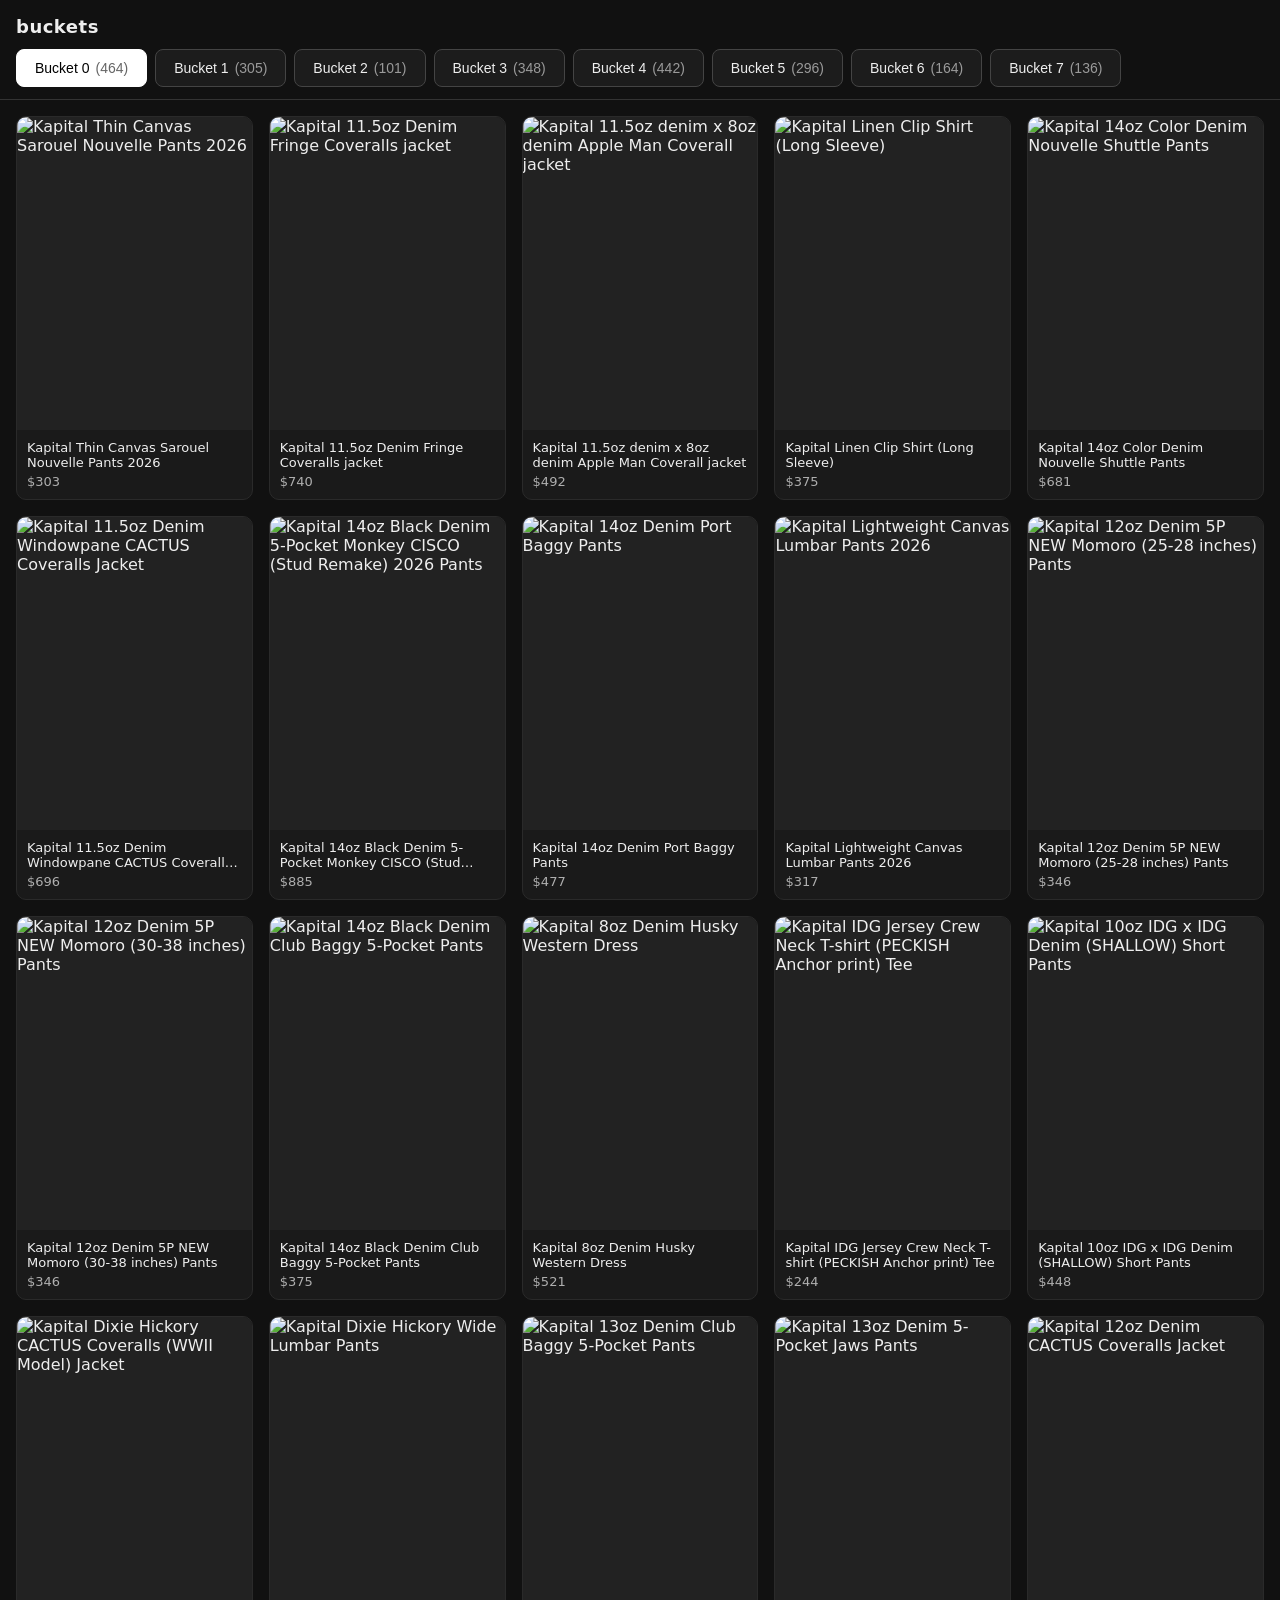
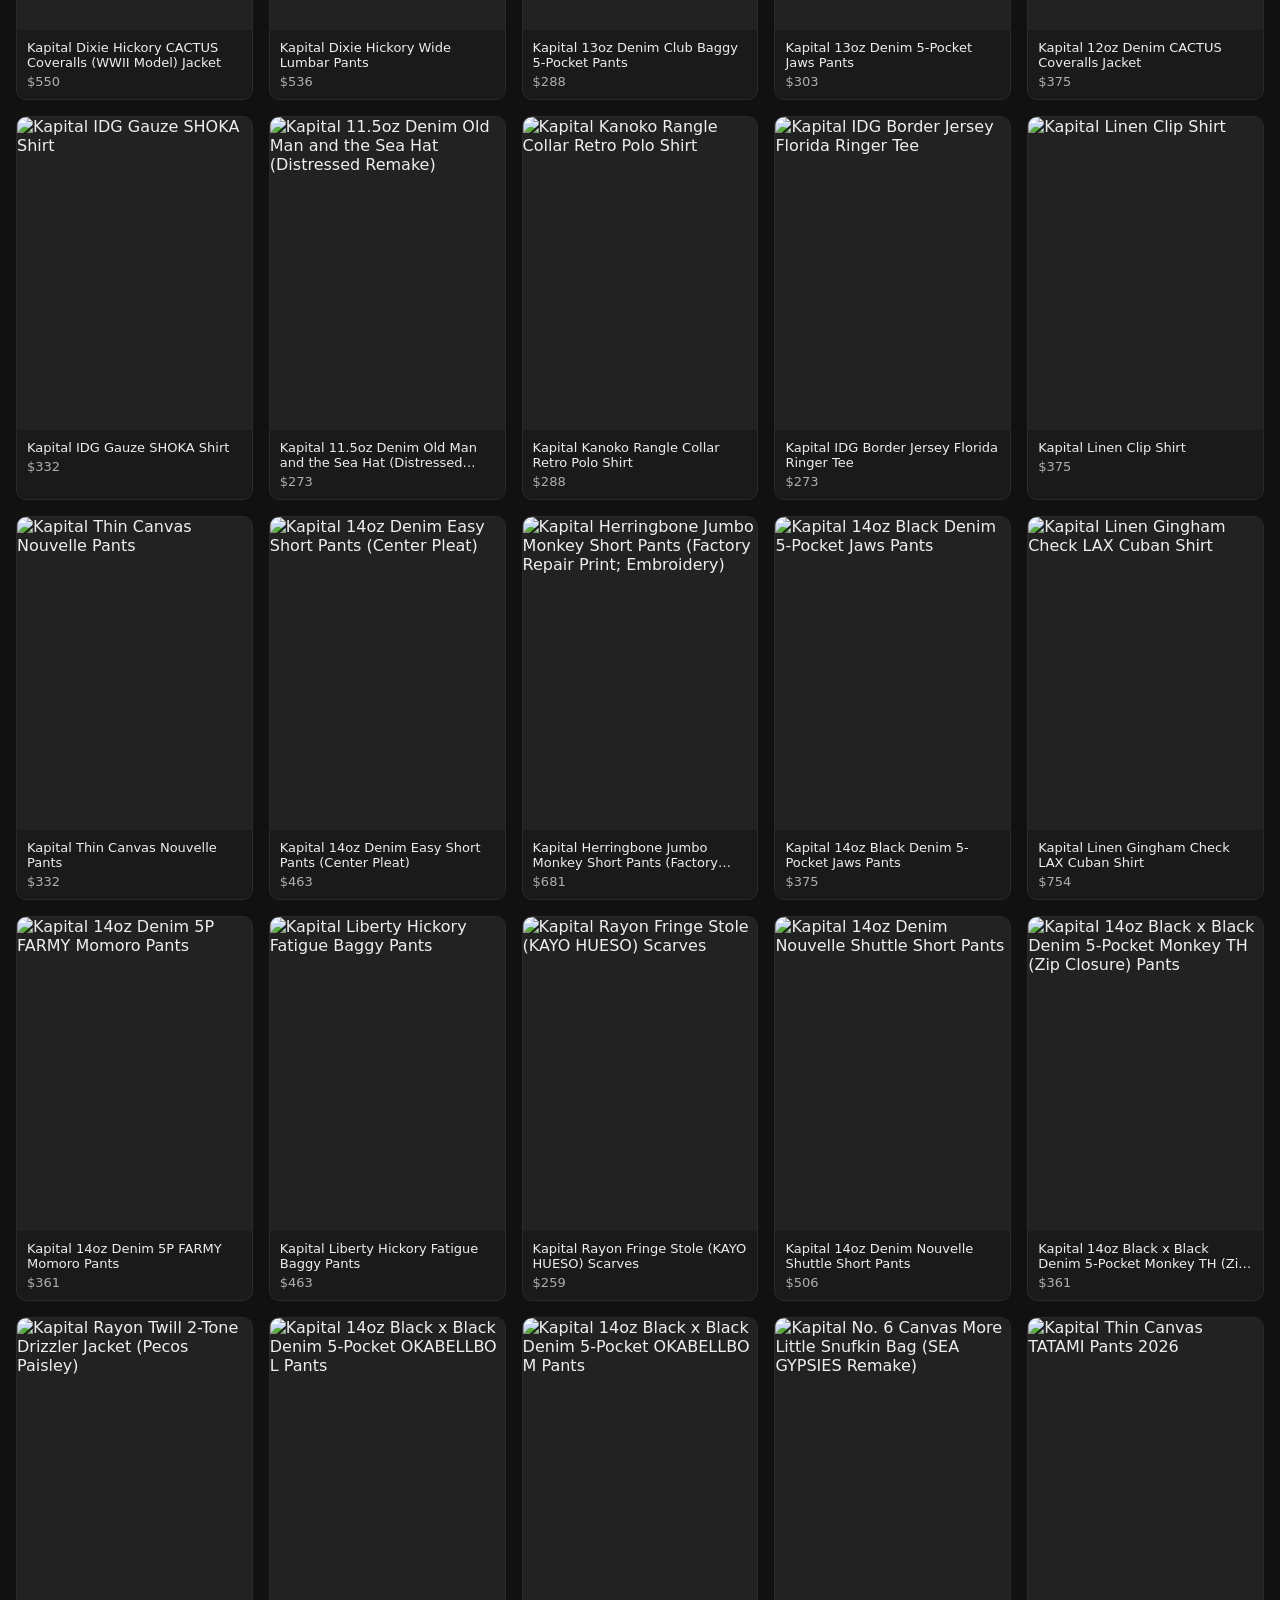
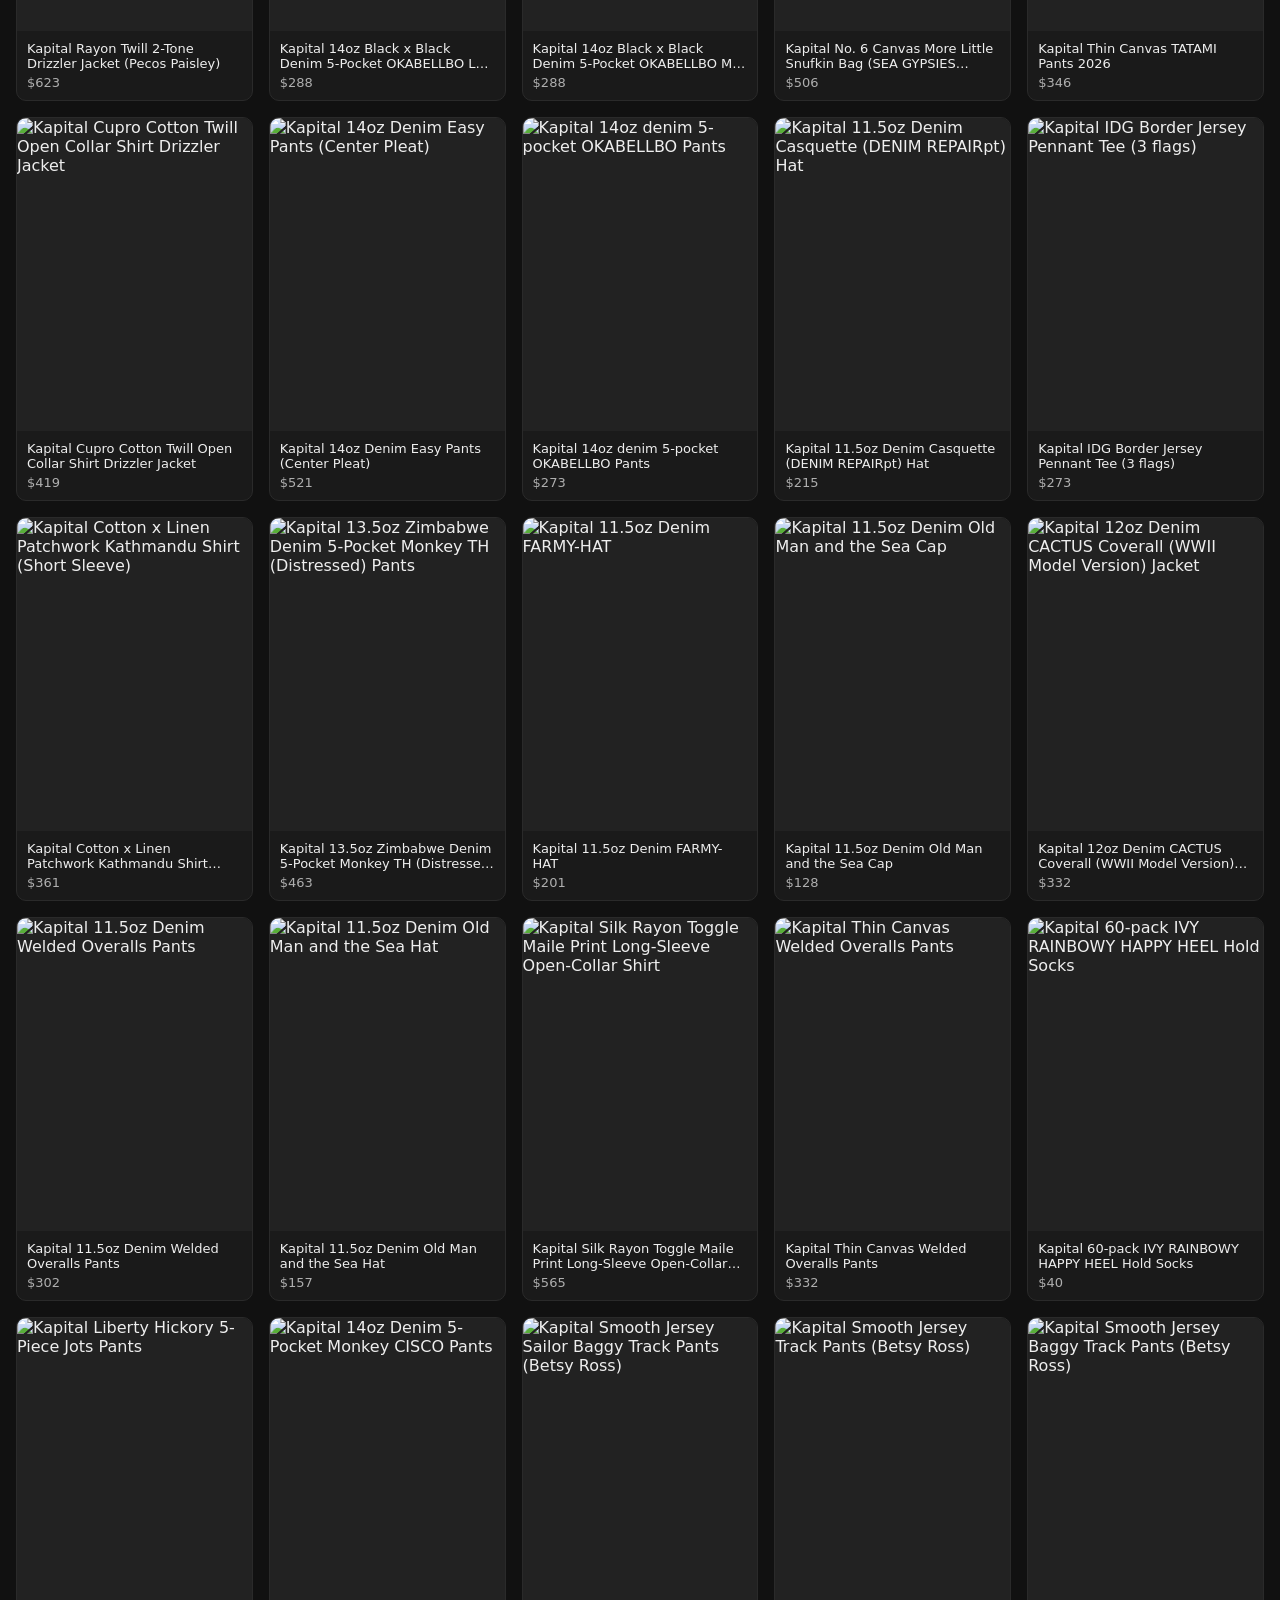
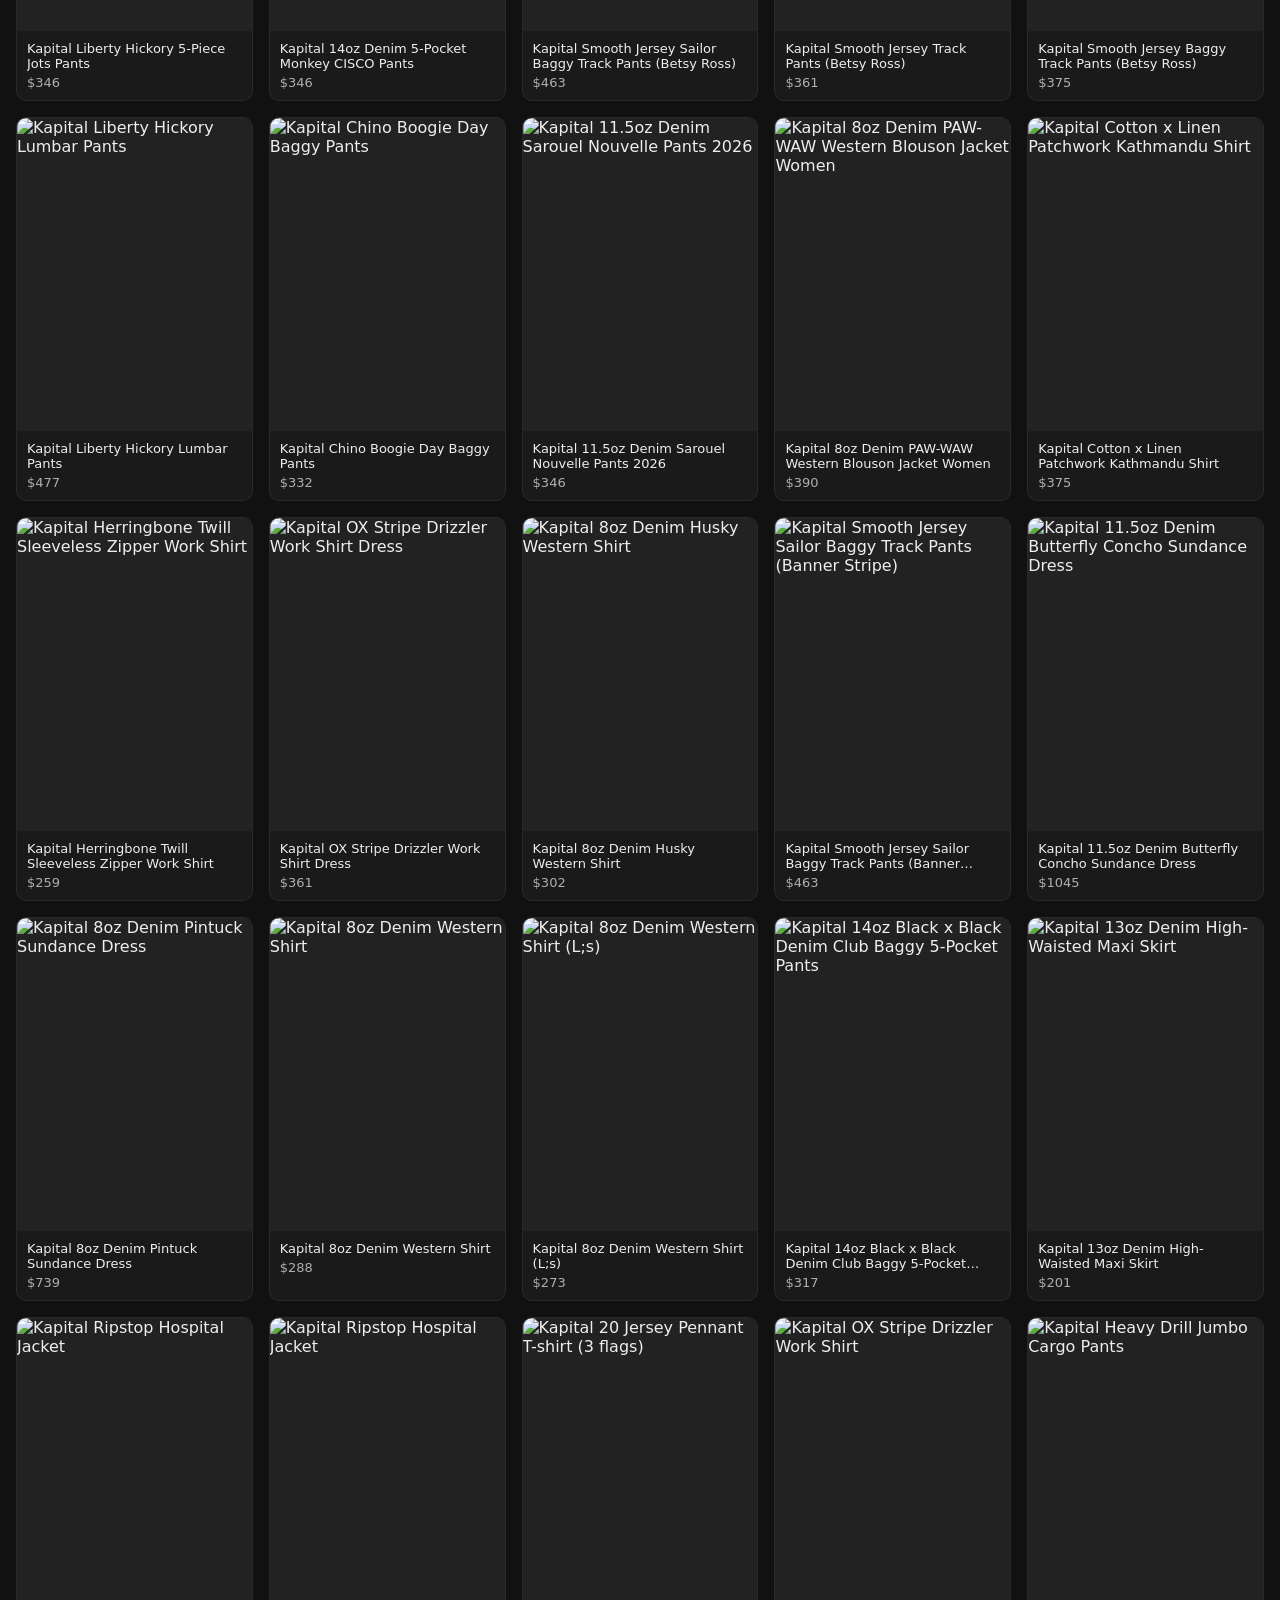
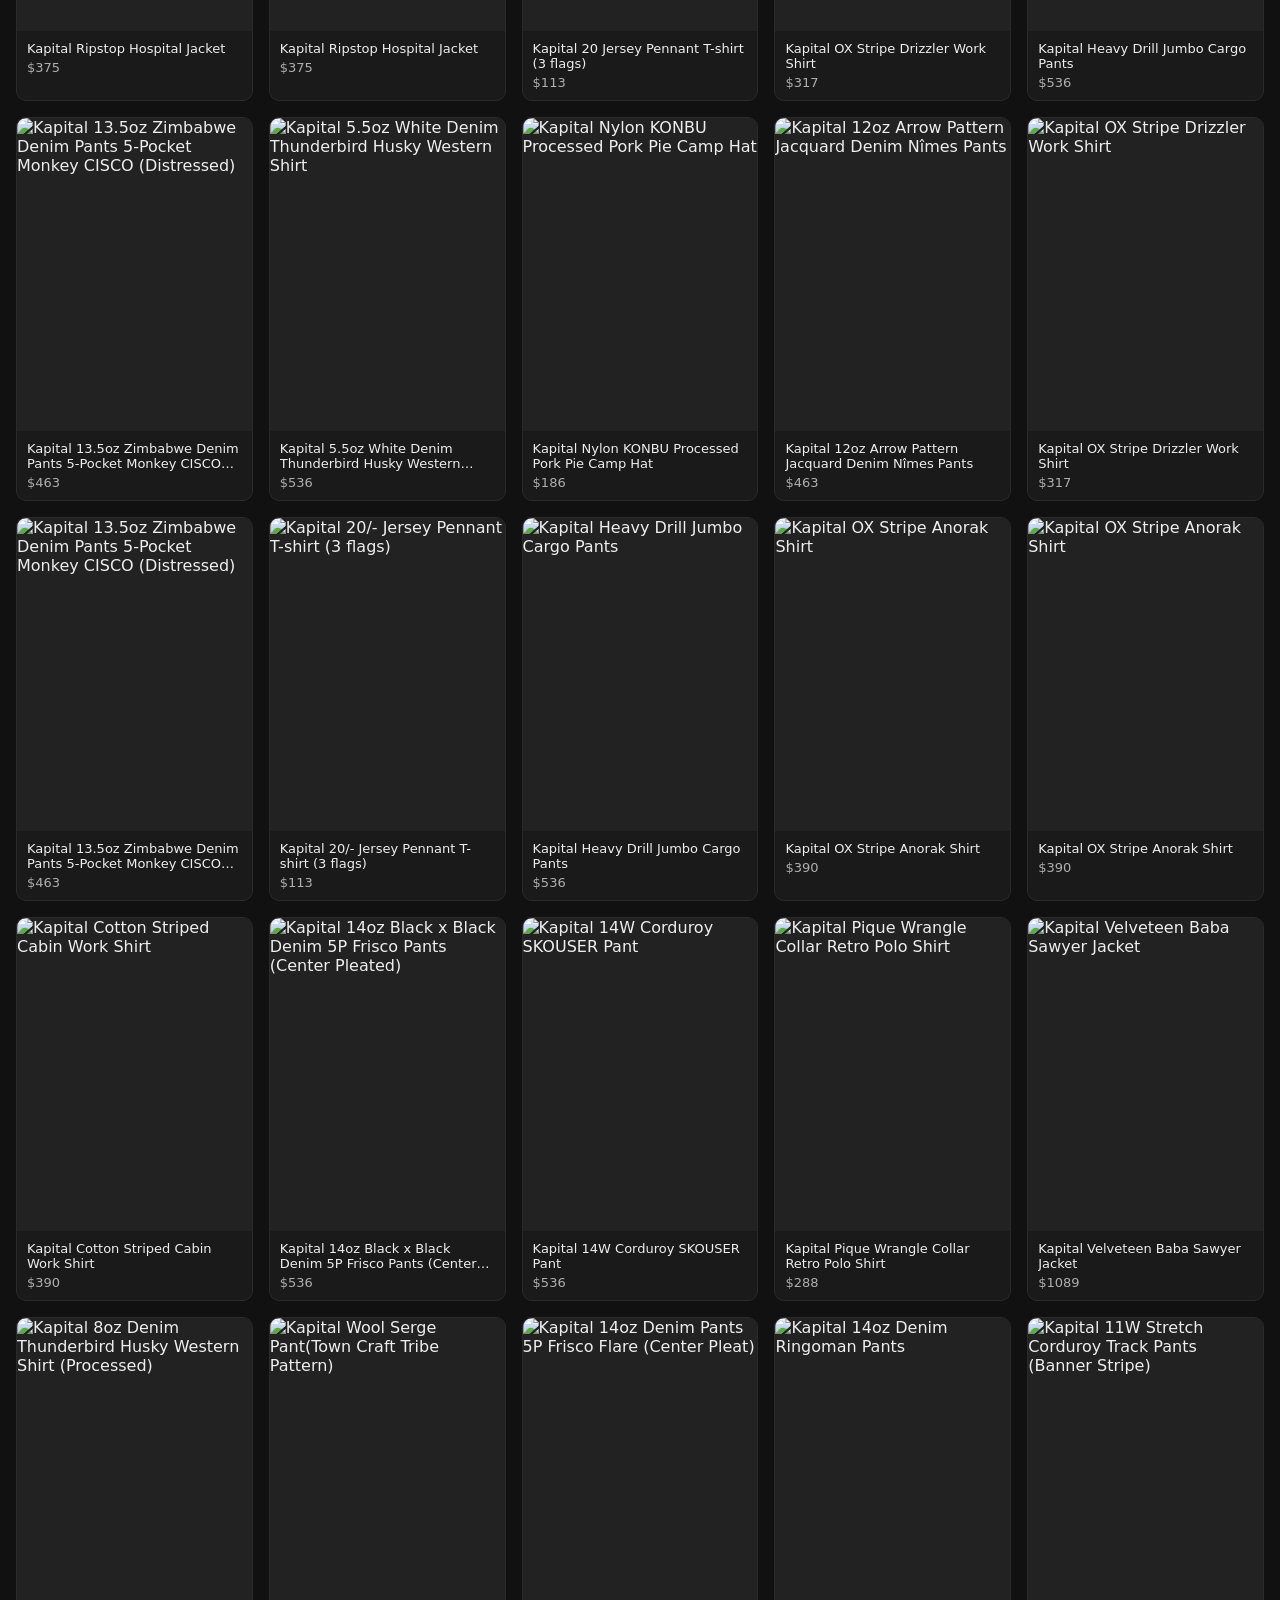
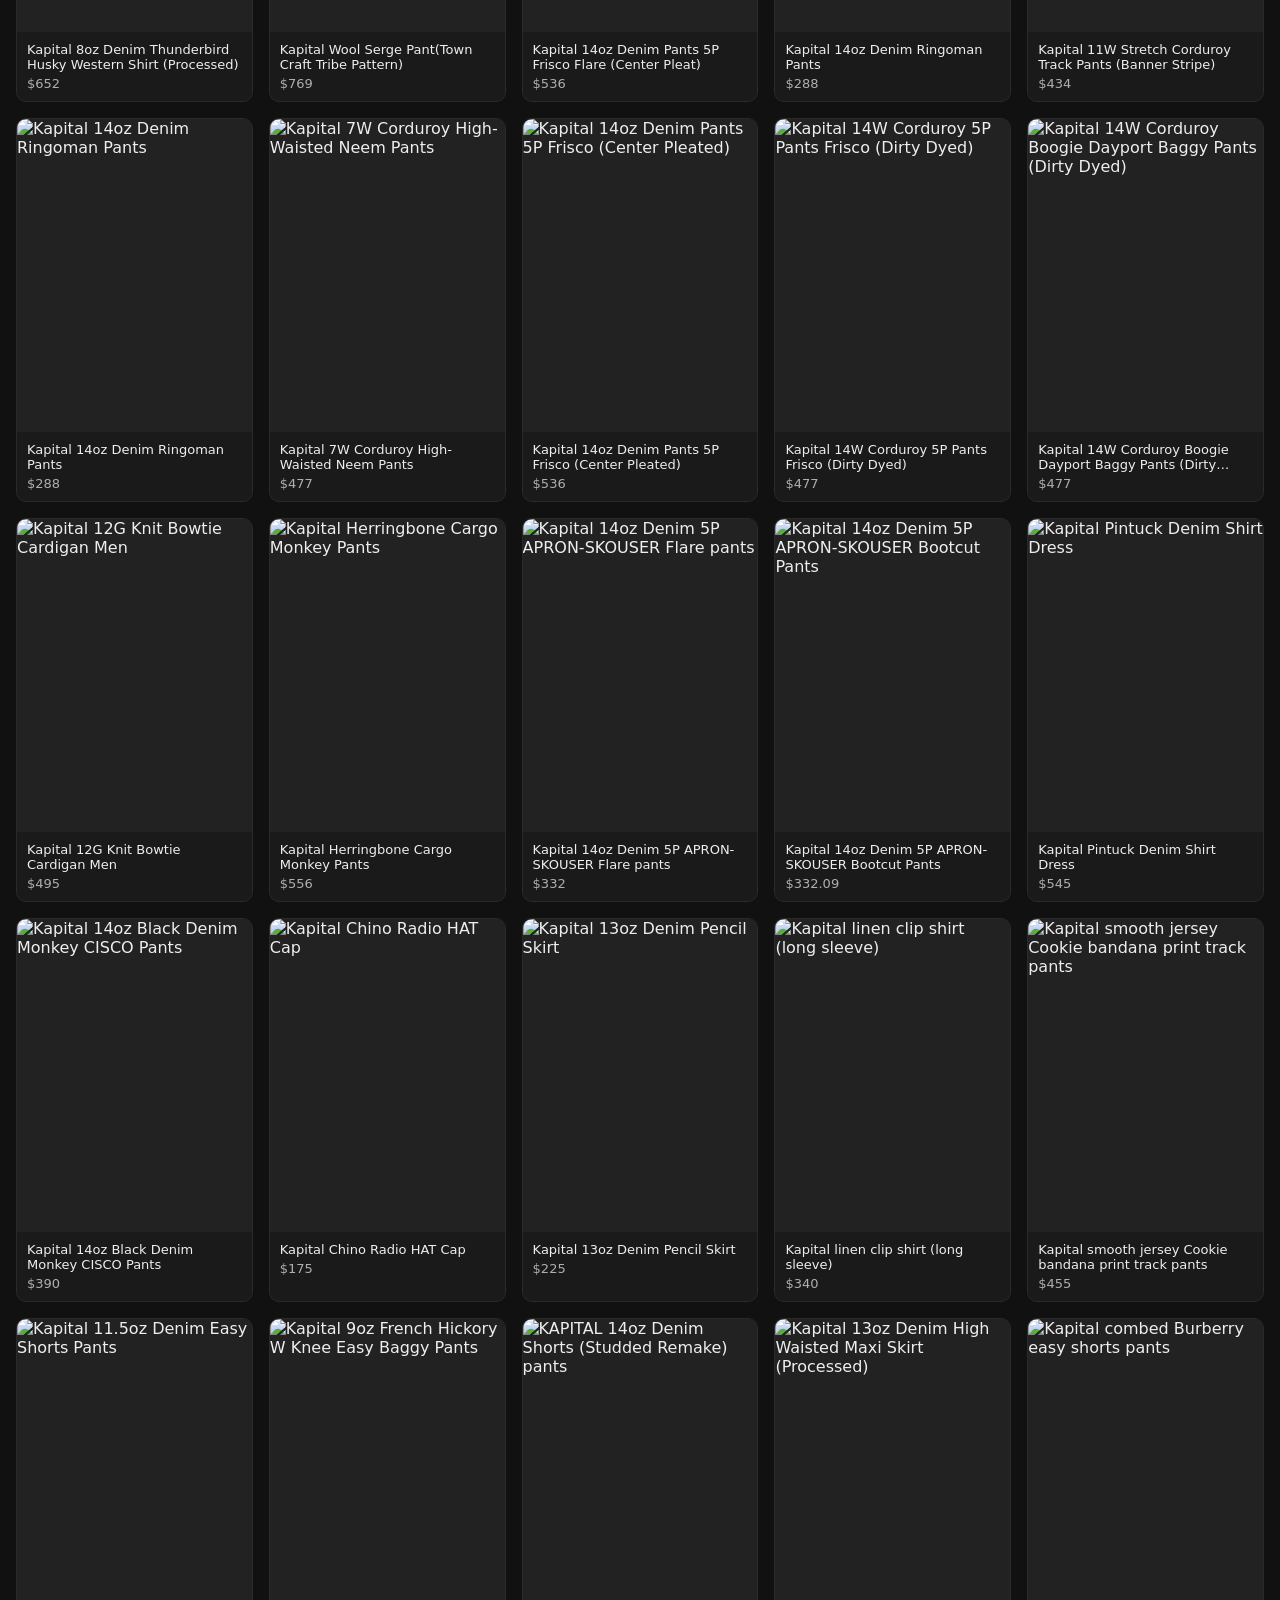
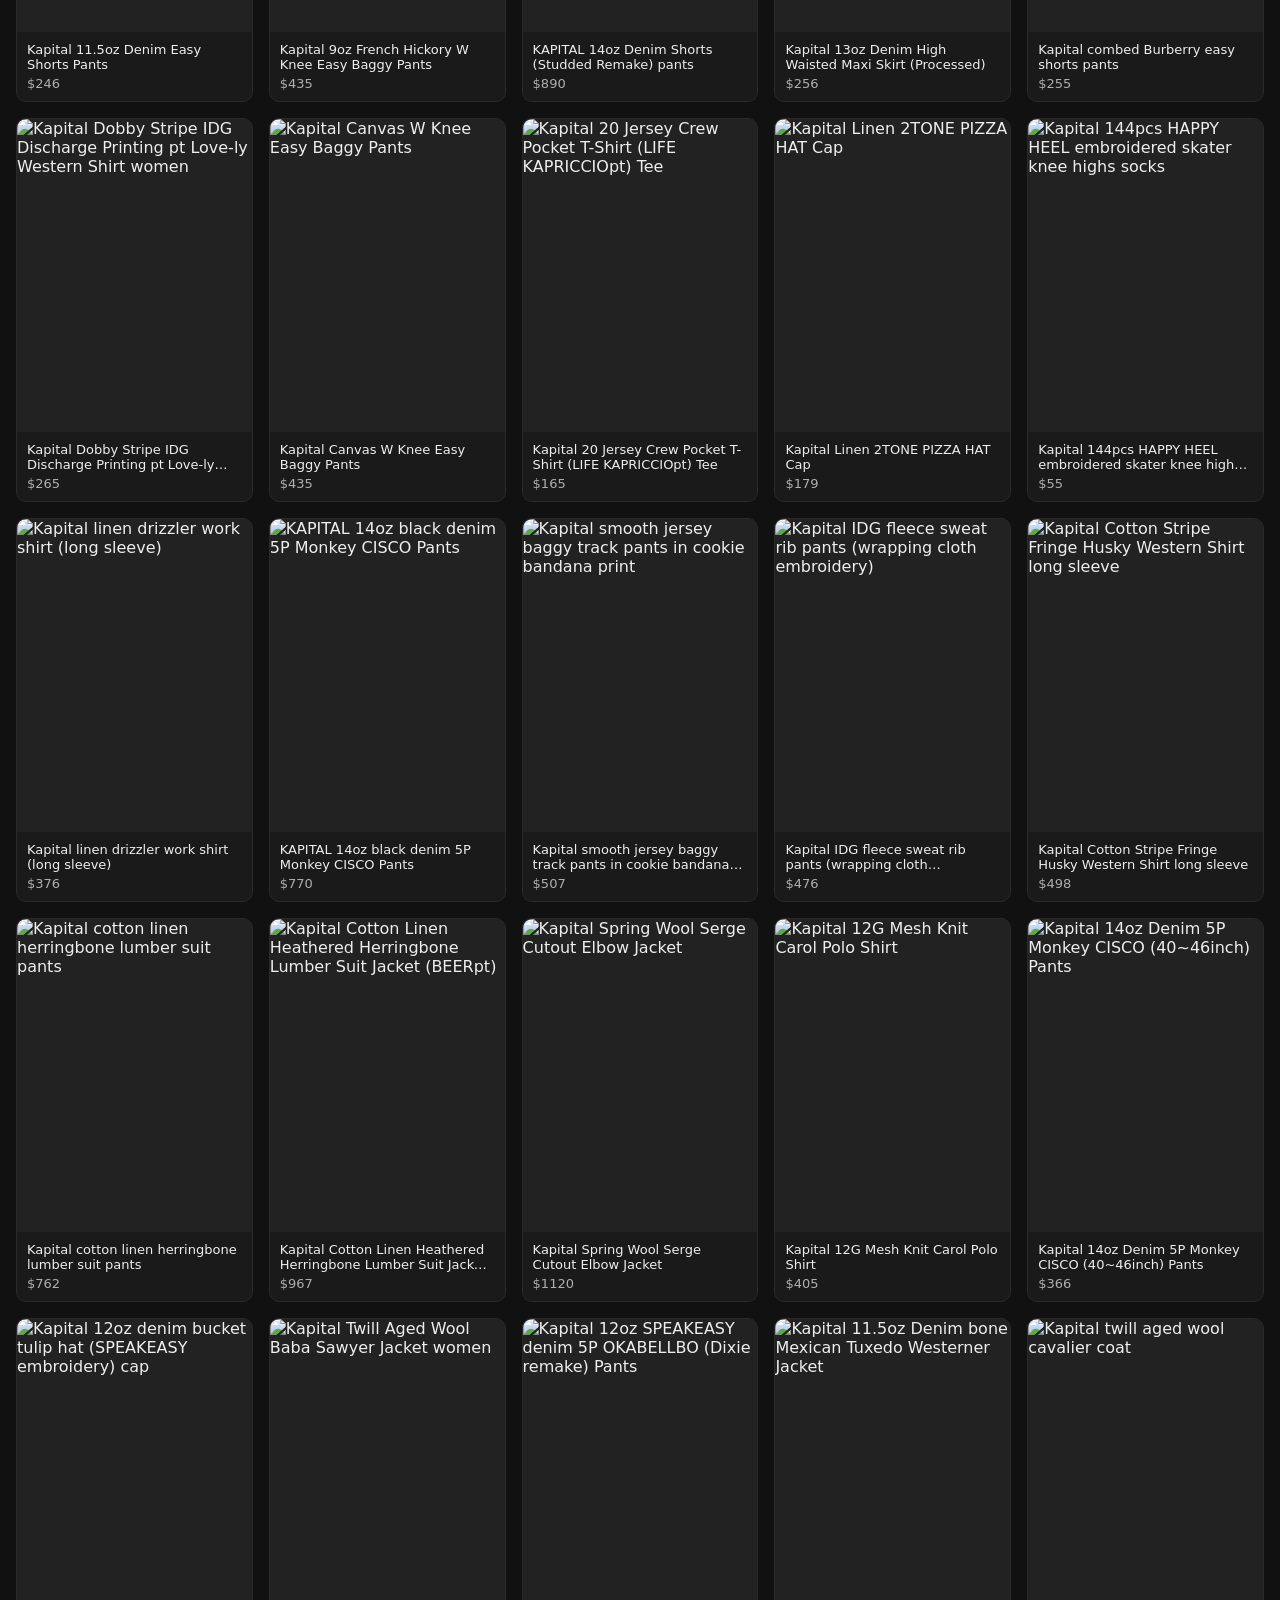
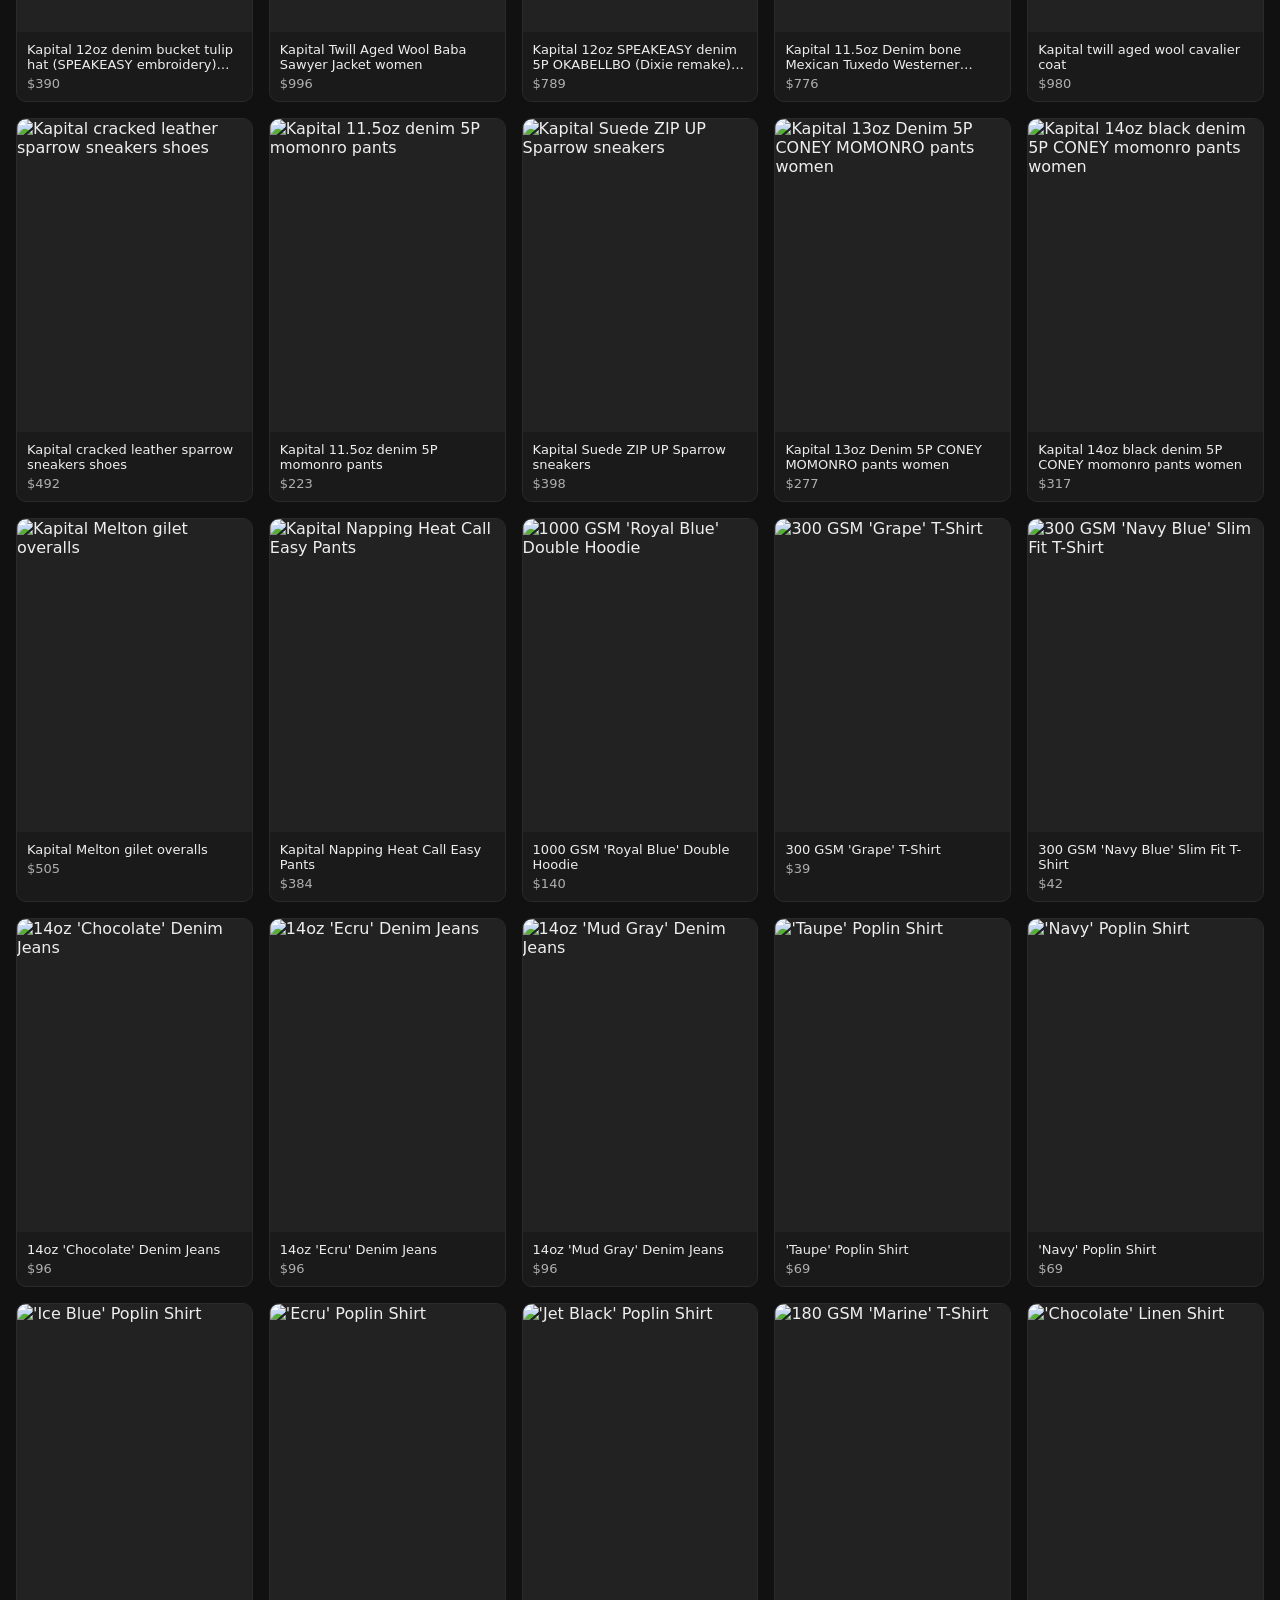
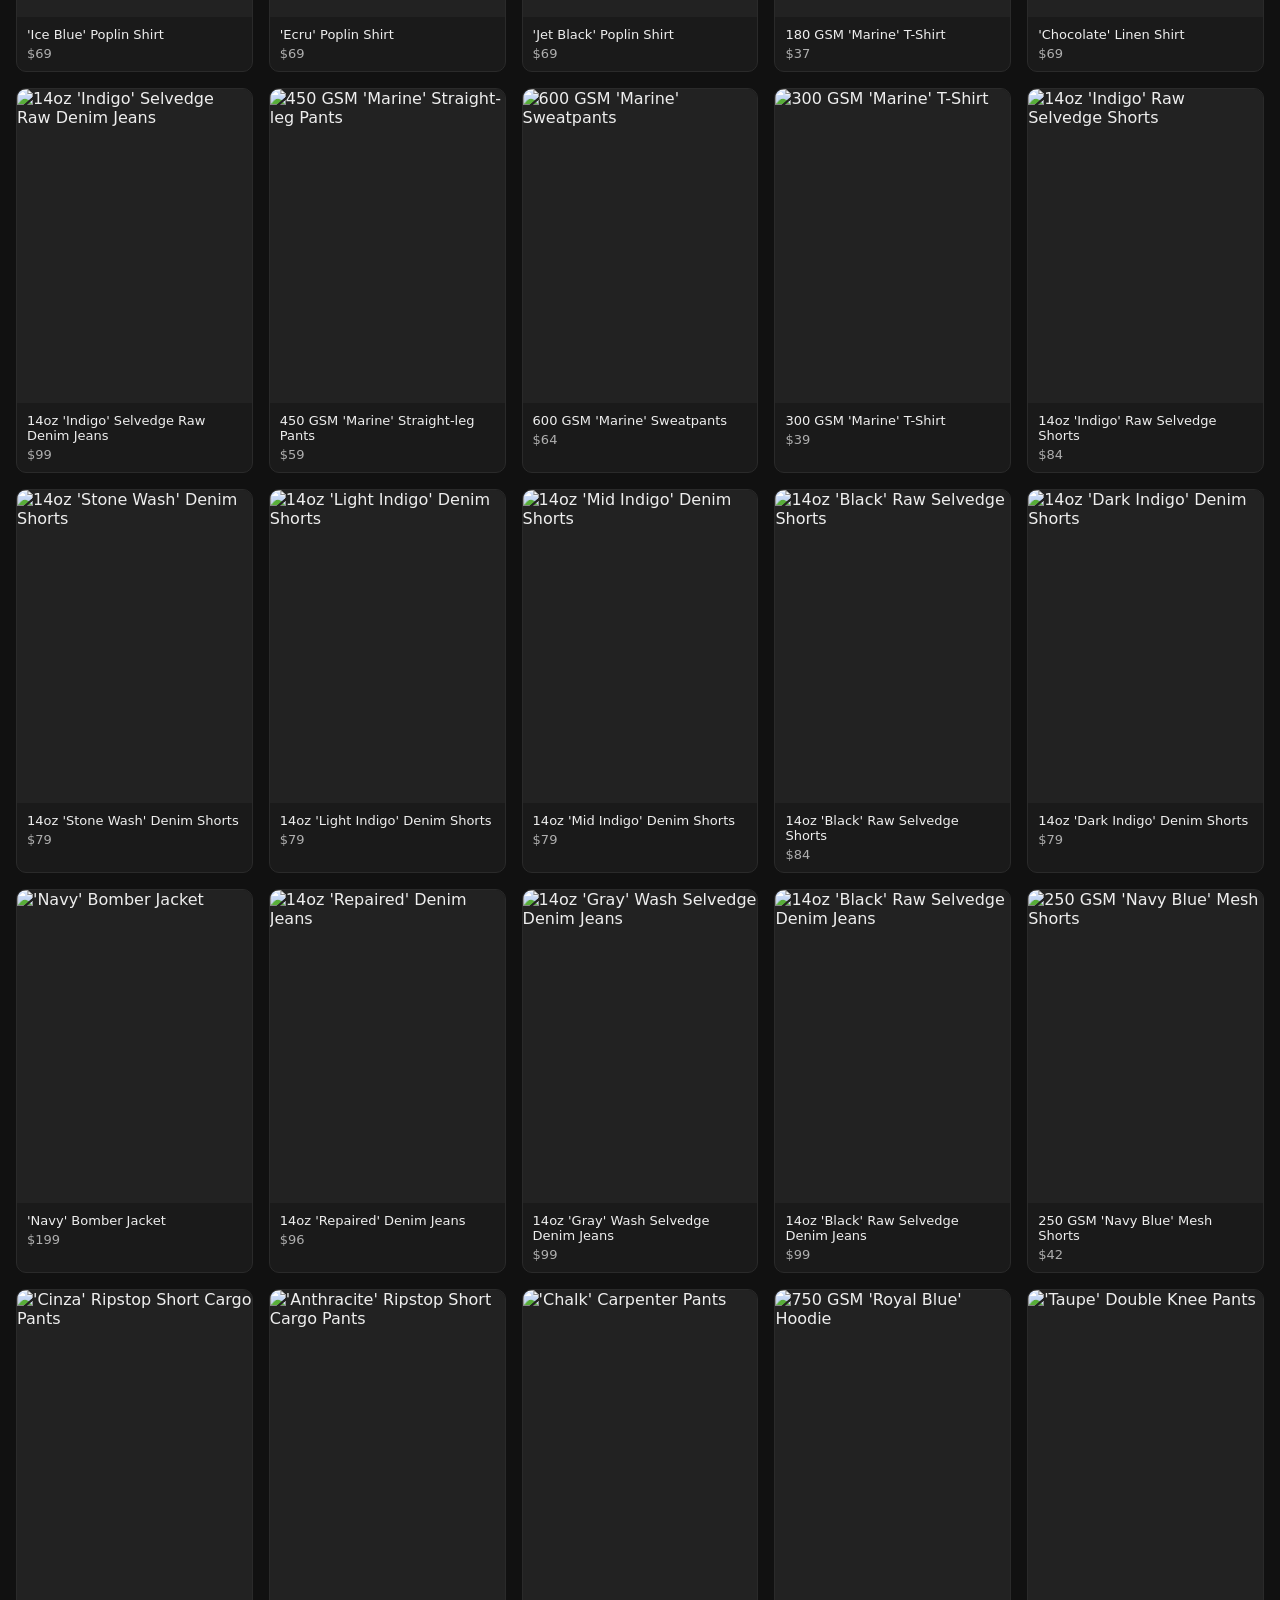
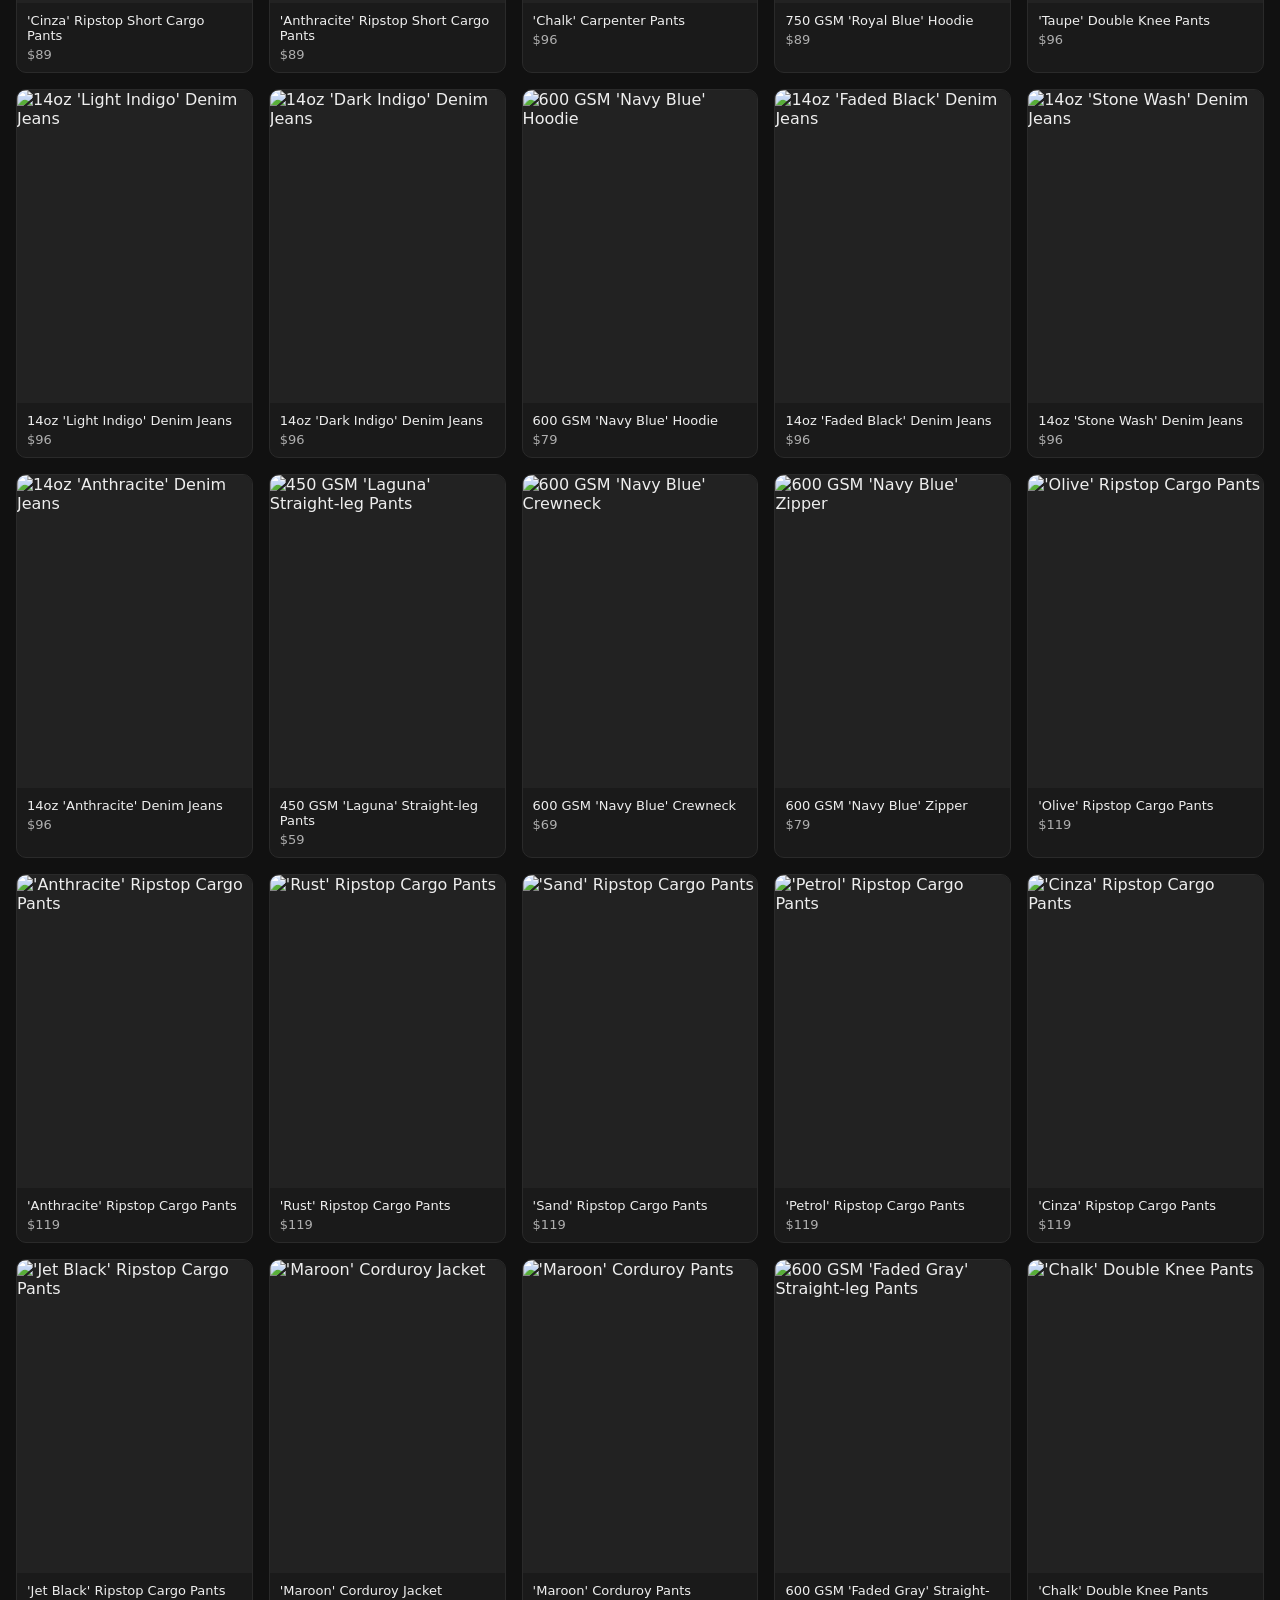
==== commit c23ef47d: "vibe buckets via CLIP text prompts" ====
--- a/index.html
+++ b/index.html
@@ -5,15 +5,30 @@
 <meta name="viewport" content="width=device-width, initial-scale=1">
 <title>buckets</title>
 <style>
+  :root {
+    --bg: #111;
+    --panel: #1a1a1a;
+    --line: #2a2a2a;
+    --line-strong: #444;
+    --text: #eee;
+    --muted: #999;
+  }
   * { box-sizing: border-box; }
-  body { margin: 0; font-family: system-ui, sans-serif; background: #111; color: #eee; }
-  header { position: sticky; top: 0; background: #111; padding: 16px; border-bottom: 1px solid #333; }
+  body { margin: 0; font-family: system-ui, sans-serif; background: var(--bg); color: var(--text); }
+  header { position: sticky; top: 0; z-index: 10; background: var(--bg); padding: 16px 16px 12px; border-bottom: 1px solid #333; }
+  h1 { margin: 0 0 12px; font-size: 18px; font-weight: 600; letter-spacing: .5px; }
   nav { display: flex; gap: 8px; flex-wrap: wrap; }
-  button { padding: 10px 18px; border: 1px solid #444; background: #1c1c1c; color: #eee; cursor: pointer; border-radius: 8px; font-size: 14px; }
+  button {
+    padding: 10px 18px; border: 1px solid var(--line-strong); background: #1c1c1c;
+    color: var(--text); cursor: pointer; border-radius: 8px; font-size: 14px;
+    transition: border-color .15s, background .15s, color .15s;
+  }
+  button:hover { border-color: #888; }
   button.active { background: #fff; color: #000; border-color: #fff; }
   .count { opacity: .6; margin-left: 6px; }
   #grid { display: grid; grid-template-columns: repeat(auto-fill, minmax(200px, 1fr)); gap: 16px; padding: 16px; }
-  .card { background: #1a1a1a; border: 1px solid #2a2a2a; border-radius: 10px; overflow: hidden; }
+  .card { background: var(--panel); border: 1px solid var(--line); border-radius: 10px; overflow: hidden; transition: border-color .15s, transform .15s; }
+  .card:hover { border-color: var(--line-strong); transform: translateY(-2px); }
   .card img { width: 100%; aspect-ratio: 3/4; object-fit: cover; display: block; background: #222; }
   .card .info { padding: 10px; font-size: 13px; }
   .card .title { display: -webkit-box; -webkit-line-clamp: 2; -webkit-box-orient: vertical; overflow: hidden; }
@@ -22,40 +37,61 @@
 </head>
 <body>
 <header>
+  <h1>buckets</h1>
   <nav id="nav"></nav>
 </header>
 <main id="grid"></main>
 <script>
-const BUCKETS = {"0": [{"title": "Kapital IDG Jersey Crew Neck T-shirt (PECKISH Anchor print) Tee", "price": "244.00", "image": "https://cdn.shopify.com/s/files/1/0253/0381/0145/files/K2608SC005_IDG.jpg?v=1788402745"}, {"title": "Kapital 20/- Tianzhu Kulu-T (PECKISH Saury pt) Tee", "price": "142.00", "image": "https://cdn.shopify.com/s/files/1/0253/0381/0145/files/K2608SC006_WH.jpg?v=1788402732"}, {"title": "Kapital 20/- Jersey Crew Neck Long Sleeve T-Shirt (Monochrome JELLYFISH print)", "price": "230.00", "image": "https://cdn.shopify.com/s/files/1/0253/0381/0145/files/K2609LC034_WH.jpg?v=1788312934"}, {"title": "Kapital 20/- Jersey Crew Neck Long Sleeve T-Shirt (Colorful JELLYFISH print)", "price": "230.00", "image": "https://cdn.shopify.com/s/files/1/0253/0381/0145/files/K2609LC035_WH.jpg?v=1788312922"}, {"title": "Kapital 16/- Heavyweight Jersey ARMY Beach Pack Tee", "price": "244.00", "image": "https://cdn.shopify.com/s/files/1/0253/0381/0145/files/EK1167SCA_KHA_3ff8cb75-d8c6-4af0-8024-5ae84606abb1.jpg?v=1787188033"}, {"title": "Kapital 20/- Jersey Ringer Tee (GULL FOOTpt)", "price": "157.00", "image": "https://cdn.shopify.com/s/files/1/0253/0381/0145/files/K2605SC184_WH.jpg?v=1787188020"}, {"title": "Kapital Panel Border Jersey BOX-T (PECKISH RAINBOWY print) Tee", "price": "302.00", "image": "https://cdn.shopify.com/s/files/1/0253/0381/0145/files/K2606SC237_KHA.jpg?v=1787188001"}, {"title": "Kapital 20/- Jersey Ringer Tee (BORO Elegy print)", "price": "157.00", "image": "https://cdn.shopify.com/s/files/1/0253/0381/0145/files/K2504SC171_NAT_9aa44b26-44e7-4485-be3f-d1228aa46101.gif?v=1787104052"}, {"title": "Kapital 20/- Jersey Ringer Tee (Butterfly Concho Print)", "price": "171.00", "image": "https://cdn.shopify.com/s/files/1/0253/0381/0145/files/K2604SC133_WH.jpg?v=1786584171"}, {"title": "Kapital IDG Border Jersey Sleeveless Tee", "price": "171.00", "image": "https://cdn.shopify.com/s/files/1/0253/0381/0145/files/K2606SC235_1.jpg?v=1786584162"}, {"title": "Kapital IDG Border Jersey Florida Ringer Tee", "price": "273.00", "image": "https://cdn.shopify.com/s/files/1/0253/0381/0145/files/K2606SC236_YAS.jpg?v=1786584155"}, {"title": "Kapital Gauze Jersey Chagun Tee", "price": "128.00", "image": "https://cdn.shopify.com/s/files/1/0253/0381/0145/files/K2604SC150_PK.jpg?v=1786328287"}, {"title": "Kapital 20/- Jersey Cropped Tee (GIANT PECKISHpt)", "price": "99.00", "image": "https://cdn.shopify.com/s/files/1/0253/0381/0145/files/K2604SC154_YEL.jpg?v=1786065114"}, {"title": "Kapital 60/2 Bear Teleco Tank Top Tee (Concho CONEYBOWYpt)", "price": "201.00", "image": "https://cdn.shopify.com/s/files/1/0253/0381/0145/files/K2604SC151_WH.jpg?v=1785980052"}, {"title": "Kapital 20/- Jersey Sleeveless Big Tee (Camouflage Little Bear; Harmony Print)", "price": "201.00", "image": "https://cdn.shopify.com/s/files/1/0253/0381/0145/files/K2605SC203_WH.jpg?v=1785719587"}, {"title": "Kapital 20/- Jersey Sleeveless Big Tee (RAINBOWY Tree Stump Print)", "price": "215.00", "image": "https://cdn.shopify.com/s/files/1/0253/0381/0145/files/K2606SC240_WH.jpg?v=1785719577"}, {"title": "Kapital Sunrise Jacquard Border Jersey Pennant Tee (1flag)", "price": "215.00", "image": "https://cdn.shopify.com/s/files/1/0253/0381/0145/files/K2305SC211_P-E2.jpg?v=1785374161"}, {"title": "Kapital 18.5/- Jersey Bandana HUGE-T (COOKIE) Tee", "price": "215.00", "image": "https://cdn.shopify.com/s/files/1/0253/0381/0145/files/EK1751SC2_KHA.jpg?v=1785114752"}, {"title": "Kapital 20/- Jersey Ringer Tee (PECKISH Chocolate Chip Camo print)", "price": "142.00", "image": "https://cdn.shopify.com/s/files/1/0253/0381/0145/files/K2605SC205_WH.jpg?v=1785114742"}, {"title": "Kapital 20/- Tenjiku Katabira HUGE-T (DENIM REPAIRpt) Tee", "price": "303.00", "image": "https://cdn.shopify.com/s/files/1/0253/0381/0145/files/K2606SC220_WH.jpg?v=1785114733"}, {"title": "Kapital 60/2 Bear Voice Tank Top (Camouflage Little Bear ; Harmony print) Tee", "price": "201.00", "image": "https://cdn.shopify.com/s/files/1/0253/0381/0145/files/K2605SC201_WH.jpg?v=1785114723"}, {"title": "Kapital 60/2 Bear Teleco Tank Top (PECKISH Chocolate Chip Camo Print) Tee", "price": "201.00", "image": "https://cdn.shopify.com/s/files/1/0253/0381/0145/files/K2605SC204_WH.jpg?v=1785114715"}, {"title": "Kapital 60/2 Bear Teleco Tank Top (GULL FOOTpt) Tee", "price": "201.00", "image": "https://cdn.shopify.com/s/files/1/0253/0381/0145/files/K2605SC183_WH.jpg?v=1784855633"}, {"title": "Kapital 60/2 Bear Voice Tank Top (Little Bear; Harmony print) Tee", "price": "215.00", "image": "https://cdn.shopify.com/s/files/1/0253/0381/0145/files/K2606SC219_WH.jpg?v=1784855621"}, {"title": "Kapital 20/- Jersey Sleeveless Big Tee (PECKISH Chocolate Chip Camo Print)", "price": "201.00", "image": "https://cdn.shopify.com/s/files/1/0253/0381/0145/files/K2605SC206_WH.jpg?v=1784510006"}, {"title": "Kapital 20/- Jersey Ringer Tee (PECKISH Little Bear print)", "price": "128.00", "image": "https://cdn.shopify.com/s/files/1/0253/0381/0145/files/K2604SC155_WH.jpg?v=1783992270"}, {"title": "Kapital 20/- Jersey Ringer Tee (Camouflage Little Bear Harmony print)", "price": "142.00", "image": "https://cdn.shopify.com/s/files/1/0253/0381/0145/files/K2605SC202_WH.jpg?v=1783992265"}, {"title": "Kapital 20/- Jersey Crew Neck Tee (PECKISH Dog Tag Print)", "price": "142.00", "image": "https://cdn.shopify.com/s/files/1/0253/0381/0145/files/K2604SC131_WH.jpg?v=1783646288"}, {"title": "Kapital 20/- Jersey Sleeveless Big Tee (FARMYpt)", "price": "201.00", "image": "https://cdn.shopify.com/s/files/1/0253/0381/0145/files/K2604SC157_WHs.jpg?v=1783559640"}, {"title": "Kapital 20/- Tenjiku Katabira HUGE-T (Canoe KAPITALpt) Tee", "price": "259.00", "image": "https://cdn.shopify.com/s/files/1/0253/0381/0145/files/K2605SC186_WHs.jpg?v=1783559631"}, {"title": "Kapital Sheer Jersey Tank Top with Small Pattern Tee women", "price": "201.00", "image": "https://cdn.shopify.com/s/files/1/0253/0381/0145/files/K2605SC182_BL.jpg?v=1783476779"}, {"title": "Kapital 20/- Jersey Crew Neck Tee (BIG Concho CONEYBOWY print)", "price": "157.00", "image": "https://cdn.shopify.com/s/files/1/0253/0381/0145/files/K2604SC153_WH.jpg?v=1783301463"}, {"title": "Kapital 20/- Tenjiku Katabira HUGE-T (FARMYpt) Tee", "price": "259.00", "image": "https://cdn.shopify.com/s/files/1/0253/0381/0145/files/K2604SC158_WH.jpg?v=1782955862"}, {"title": "Kapital 20/- Jersey Ringer T-shirt (DENIM MEN LOVE CATS scratch print) Tee", "price": "157.00", "image": "https://cdn.shopify.com/s/files/1/0253/0381/0145/files/K2603SC082_WH.jpg?v=1782887119"}, {"title": "Kapital 20/- Jersey Cropped T-shirt (BIG Concho CONEYBOWY print) Tee women", "price": "142.00", "image": "https://cdn.shopify.com/s/files/1/0253/0381/0145/files/K2604SC152_WH.jpg?v=1782696137"}, {"title": "Kapital 18.5/-Tianzhu HUGE-T (DENIM REPAIRpt) Tee", "price": "215.00", "image": "https://cdn.shopify.com/s/files/1/0253/0381/0145/files/K2303SC036_GRN_603fdbbb-81a8-456e-b9e9-506494516370.jpg?v=1782090698"}, {"title": "Kapital Gauze Jersey Crew Pocket Tee", "price": "142.00", "image": "https://cdn.shopify.com/s/files/1/0253/0381/0145/files/EK442SC_TAQa.jpg?v=1781659028"}, {"title": "Kapital 20/- Jersey Crew Neck PAW-WAW-T (Flowerpot print) Tee", "price": "215.00", "image": "https://cdn.shopify.com/s/files/1/0253/0381/0145/files/K2603SC035_WHs.jpg?v=1781053976"}, {"title": "Kapital 20/- Jersey Crew Neck PAW-WAW-T (Beanpot print) Tee", "price": "215.00", "image": "https://cdn.shopify.com/s/files/1/0253/0381/0145/files/K2603SC036_WH.jpg?v=1781053968"}, {"title": "Kapital 20/-Tenjiku Crew PAW-WAW-T (Medicine Pot print) Tee", "price": "215.00", "image": "https://cdn.shopify.com/s/files/1/0253/0381/0145/files/K2603SC037_WH.jpg?v=1781053960"}, {"title": "Kapital Sheer Jersey x 20/- Jersey Ringer T-shirt (DENIM MEN LOVE CATS Scratch Print)", "price": "259.00", "image": "https://cdn.shopify.com/s/files/1/0253/0381/0145/files/K2603SC083_WH.jpg?v=1779671765"}, {"title": "Kapital 60/2 Bear Teleco Tank Top (DENIM REPAIRpt) T-Shirt", "price": "186.00", "image": "https://cdn.shopify.com/s/files/1/0253/0381/0145/files/K2603SC034_WH.jpg?v=1779350508"}, {"title": "Kapital 20/- Jersey Crew Neck T-shirt (PECKISH BORO PIECE) Tee", "price": "171.00", "image": "https://cdn.shopify.com/s/files/1/0253/0381/0145/files/K2603SC080_WH.jpg?v=1779350477"}, {"title": "Kapital 20/- Jersey Crew Neck T-shirt (Denim Face Print)", "price": "215.00", "image": "https://cdn.shopify.com/s/files/1/0253/0381/0145/files/K2604SC132_I_B.jpg?v=1778836963"}, {"title": "Kapital 20 Jersey Pennant T-shirt (3 flags)", "price": "113.00", "image": "https://cdn.shopify.com/s/files/1/0253/0381/0145/files/EK1223_2_24dcd54d-e484-4278-a58f-0adcd958c560.jpg?v=1774919730"}, {"title": "Kapital 20/- Jersey Crew Neck Long Sleeve T-Shirt (`A`SHEEPpt)", "price": "201.00", "image": "https://cdn.shopify.com/s/files/1/0253/0381/0145/files/K2509LC034_GRY.jpg?v=1773824575"}, {"title": "Kapital 20/-Tenjiku Ringer T-shirt (Powwow pt)", "price": "142.00", "image": "https://cdn.shopify.com/s/files/1/0253/0381/0145/files/1_3fd07d01-9831-4a5a-8e25-3eaa7c7a71a6.png?v=1773220448"}, {"title": "Kapital 20/- Jersey Ringer T-Shirt (`T` TIGERpt)", "price": "142.00", "image": "https://cdn.shopify.com/s/files/1/0253/0381/0145/files/K2509SC062_BE.jpg?v=1773133402"}, {"title": "Kapital 20/- Jersey Pennant T-shirt (3 flags)", "price": "113.00", "image": "https://cdn.shopify.com/s/files/1/0253/0381/0145/files/1_c631c313-bc82-404c-b9cf-028c73ef3990.png?v=1773049188"}, {"title": "Kapital Hand-Dyed Indigo Fishing Print T-Shirt Tee", "price": "229.00", "image": "https://cdn.shopify.com/s/files/1/0253/0381/0145/files/K2509SC029_2.jpg?v=1761270165"}, {"title": "Kapital Trout Print Jersey T-Shirt Tee", "price": "186.00", "image": "https://cdn.shopify.com/s/files/1/0253/0381/0145/files/K2508LC004_WH.jpg?v=1761268765"}, {"title": "Kapital Concho Belt Sleeve Crew T-Shirt Tee", "price": "244.00", "image": "https://cdn.shopify.com/s/files/1/0253/0381/0145/files/K2508LC008_WHs.jpg?v=1760627135"}, {"title": "Kapital 20 Jersey Crew T-shirt (Two Trout, Peckish Rainbow) Tee", "price": "161.00", "image": "https://cdn.shopify.com/s/files/1/0253/0381/0145/files/K2508SC003_WH.jpg?v=1758359292"}, {"title": "Kapital 20 Jersey Crew T-Shirt Peckish Rainbow Tee women", "price": "142.00", "image": "https://cdn.shopify.com/s/files/1/0253/0381/0145/files/K2508SC002_WH.jpg?v=1757820487"}, {"title": "Kapital Gauze Jersey V-Neck Pocket T-Shirt Tee", "price": "134.00", "image": "https://cdn.shopify.com/s/files/1/0253/0381/0145/files/EK1793SC_IVR.jpg?v=1757003795"}, {"title": "Kapital Gauze Jersey Biscuit Pocket T-Shirt Tee", "price": "149.00", "image": "https://cdn.shopify.com/s/files/1/0253/0381/0145/files/EK1759SC_LYL.jpg?v=1757003943"}, {"title": "Kapital Sheer Jersey 20 Jersey Crew T-Shirt (Piano Sun Face pt) Tee", "price": "175.00", "image": "https://cdn.shopify.com/s/files/1/0253/0381/0145/files/K2504SC194_WH.jpg?v=1755793472"}, {"title": "Kapital Sheer Jersey 20 ersey Ringer T-shirt (Peckish Little Bear pt) women", "price": "174.00", "image": "https://cdn.shopify.com/s/files/1/0253/0381/0145/files/K2506SC231_1.jpg?v=1755759569"}, {"title": "Kapital Opal Jersey Crew T-Shirt (LIFE KAPRICCIO Piano pt) Tee", "price": "199.00", "image": "https://cdn.shopify.com/s/files/1/0253/0381/0145/files/K2504SC170_WH.jpg?v=1753431486"}, {"title": "Kapital Sheer Jersey 20 Jersey Crew Tee (Analog Piano Man pt)", "price": "215.00", "image": "https://cdn.shopify.com/s/files/1/0253/0381/0145/files/K2504SC195_2.jpg?v=1752917077"}, {"title": "Kapital 20 Jersey Crew Pocket T-Shirt (LIFE KAPRICCIOpt) Tee", "price": "165.00", "image": "https://cdn.shopify.com/s/files/1/0253/0381/0145/files/K2504SC166_BLK.jpg?v=1751646120"}, {"title": "Kapital 20 Jersey Ringer Tee (Laundry Max Chief pt)", "price": "166.00", "image": "https://cdn.shopify.com/s/files/1/0253/0381/0145/files/K2504SC188_BLK_9c60e588-6b8e-4ae3-b2cc-bcf8fa41de9b.gif?v=1750254113"}, {"title": "Kapital TOP Jersey Crew T-shirt (BUSTER PECKISH BOWY pt) Tee", "price": "199.00", "image": "https://cdn.shopify.com/s/files/1/0253/0381/0145/files/K2504SC163_GRY_da61d8bb-938d-4436-8d76-208ad08ecd1b.gif?v=1749803324"}, {"title": "Kapital Gauze Jersey Biscuit Pocket T-Shirtb Tee", "price": "169.00", "image": "https://cdn.shopify.com/s/files/1/0253/0381/0145/files/K2406SC236_IVR.jpg?v=1721570265"}, {"title": "Kapital 14G Cotton Tomahawk Carol Polo", "price": "460.00", "image": "https://cdn.shopify.com/s/files/1/0253/0381/0145/files/K2504KN172_BLK.jpg?v=1747263738"}, {"title": "Kapital 20/- Jersey Crew-Long T-Shirt (PECKISH &amp; Kachina pt) Tee", "price": "230.00", "image": "https://cdn.shopify.com/s/files/1/0253/0381/0145/files/K2503LC060_BLK_32795b34-bd36-45e5-9a9c-c6c95a478fdb.jpg?v=1745730849"}, {"title": "Kapital 16 Tightly woven heathered jersey Ventilator Pack Tee", "price": "418.00", "image": "https://cdn.shopify.com/s/files/1/0253/0381/0145/files/K2504SC158_CHA_3e62d7be-1684-49d9-b370-b96b621c95f2.jpg?v=1745369150"}, {"title": "Kapital 20 Tenjiku Ringer Tee (College CATPITALpt)", "price": "199.00", "image": "https://cdn.shopify.com/s/files/1/0253/0381/0145/files/K2502SC014_LGY_4d4a91d2-8824-4075-a0d5-62e96e5b53c8.jpg?v=1742798216"}, {"title": "Kapital 20 Jersey V-neck ringer Tee (College CATPITAL pt)", "price": "216.00", "image": "https://cdn.shopify.com/s/files/1/0253/0381/0145/files/K2502SC015_BE_b040aeae-e4ad-4a3b-949e-1eb7fa8ad462.jpg?v=1742798236"}, {"title": "Kapital 20/- Jersey Crew T-shirt (BURNING Piano pt) Tee", "price": "185.00", "image": "https://cdn.shopify.com/s/files/1/0253/0381/0145/files/K2503SC062_I_B_453784ba-6335-46b7-bcbf-a19df3eb1a12.jpg?v=1741915992"}, {"title": "Kapital 20/- Jersey Crew T-shirt (LIGHTNING Piano pt) tee", "price": "185.00", "image": "https://cdn.shopify.com/s/files/1/0253/0381/0145/files/K2503SC063_I_B.jpg?v=1741915976"}, {"title": "Kapital 20/-Tenjiku Ringer Tee (PROFILE RAINBOWY BIRD`S NESTpt)", "price": "145.00", "image": "https://cdn.shopify.com/s/files/1/0253/0381/0145/files/K2403SC061_WH.jpg?v=1719156467"}, {"title": "Kapital 30/- Reverse Fabric COOKIE Pocket Crew Sweater (PECKISH RAINBOWYpt)", "price": "237.00", "image": "https://cdn.shopify.com/s/files/1/0253/0381/0145/products/K2308LC011_WH.jpg?v=1702652574"}, {"title": "Kapital unisex sweater 12G wool high neck  (lady blue quilted)", "price": "478.00", "image": "https://cdn.shopify.com/s/files/1/0253/0381/0145/products/K2211KN121_BE.webp?v=1676020999"}, {"title": "300 GSM 'Grape' T-Shirt", "price": "39.00", "image": "https://cdn.shopify.com/s/files/1/0456/5604/7770/files/TSHIRT300GSMGRAPE1.png?v=1792146153"}, {"title": "300 GSM 'Navy Blue' Slim Fit T-Shirt", "price": "42.00", "image": "https://cdn.shopify.com/s/files/1/0456/5604/7770/files/Camisetadealgodonazulmarino-1.png?v=1791548586"}, {"title": "300 GSM 'Chocolate' Slim Fit T-Shirt", "price": "42.00", "image": "https://cdn.shopify.com/s/files/1/0456/5604/7770/files/Jerseydepuntomarronchocolate-1.png?v=1791548698"}, {"title": "300 GSM 'Ecru' Slim Fit T-Shirt", "price": "42.00", "image": "https://cdn.shopify.com/s/files/1/0456/5604/7770/files/Prendadealgodonenmarfilcalido-2.png?v=1791548647"}, {"title": "300 GSM 'Bone White' Slim Fit T-Shirt", "price": "42.00", "image": "https://cdn.shopify.com/s/files/1/0456/5604/7770/files/FITTEELIGHTBONEWHITE1.png?v=1786605274"}, {"title": "300 GSM 'Jet Black' Slim Fit T-Shirt", "price": "42.00", "image": "https://cdn.shopify.com/s/files/1/0456/5604/7770/files/FITTEEJETBLACK1.png?v=1786605281"}, {"title": "300 GSM 'Pure White' Slim Fit T-Shirt", "price": "42.00", "image": "https://cdn.shopify.com/s/files/1/0456/5604/7770/files/FITTEEPUREWHITE1.png?v=1786709148"}, {"title": "300 GSM 'Bean' T-Shirt", "price": "39.00", "image": "https://cdn.shopify.com/s/files/1/0456/5604/7770/files/TSHIRT300GSMBEAN1.png?v=1788516691"}, {"title": "180 GSM 'Oat' T-Shirt", "price": "37.00", "image": "https://cdn.shopify.com/s/files/1/0456/5604/7770/files/Tshirt180oat1.png?v=1788516713"}, {"title": "300 GSM 'Sand' T-Shirt", "price": "39.00", "image": "https://cdn.shopify.com/s/files/1/0456/5604/7770/files/TSHIRT300GSMSAND1.png?v=1788516699"}, {"title": "180 GSM 'Mint' T-Shirt", "price": "37.00", "image": "https://cdn.shopify.com/s/files/1/0456/5604/7770/files/Tshirt180mint1.png?v=1788516719"}, {"title": "180 GSM 'Frost' T-Shirt", "price": "37.00", "image": "https://cdn.shopify.com/s/files/1/0456/5604/7770/files/Tshirt180Frost1.png?v=1788516726"}, {"title": "300 GSM 'Anthracite' Slim Fit T-Shirt", "price": "42.00", "image": "https://cdn.shopify.com/s/files/1/0456/5604/7770/files/FITTEEANTHRACITE1.png?v=1786605266"}, {"title": "300 GSM 'Light Heather Gray' Slim Fit T-Shirt", "price": "42.00", "image": "https://cdn.shopify.com/s/files/1/0456/5604/7770/files/FITTEELIGHTHEATHERGRAY1.png?v=1786605427"}, {"title": "300 GSM 'Ash Gray' Slim Fit T-Shirt", "price": "42.00", "image": "https://cdn.shopify.com/s/files/1/0456/5604/7770/files/FITTEEASHGRAY1.png?v=1786605412"}, {"title": "300 GSM 'Aqua' T-Shirt", "price": "39.00", "image": "https://cdn.shopify.com/s/files/1/0456/5604/7770/files/TSHIRT300GSMAQUA1.png?v=1786616424"}, {"title": "180 GSM 'Aqua' T-Shirt", "price": "37.00", "image": "https://cdn.shopify.com/s/files/1/0456/5604/7770/files/TSHIRT180GSMAQUA1.png?v=1786616034"}, {"title": "180 GSM 'Forest' T-Shirt", "price": "37.00", "image": "https://cdn.shopify.com/s/files/1/0456/5604/7770/files/TSHIRT180GSMFOREST1.png?v=1786616185"}, {"title": "180 GSM 'Marine' T-Shirt", "price": "37.00", "image": "https://cdn.shopify.com/s/files/1/0456/5604/7770/files/TSHIRT180GSMMARINE1.png?v=1786616286"}, {"title": "180 GSM 'Emerald' T-Shirt", "price": "37.00", "image": "https://cdn.shopify.com/s/files/1/0456/5604/7770/files/TSHIRT180GSMEMERALD1.png?v=1786617894"}, {"title": "180 GSM 'Ginger' T-Shirt", "price": "37.00", "image": "https://cdn.shopify.com/s/files/1/0456/5604/7770/files/TSHIRT180GSMGINGER1.png?v=1786618275"}, {"title": "300 GSM 'Heather Gray' T-Shirt", "price": "39.00", "image": "https://cdn.shopify.com/s/files/1/0456/5604/7770/files/HEATHERGRAY300GSM1.png?v=1714116791"}, {"title": "'Mystery Box' Work Jacket", "price": "125.00", "image": "https://cdn.shopify.com/s/files/1/0456/5604/7770/files/mysteryworkjacket.png?v=1788507694"}, {"title": "300 GSM 'Amber' T-Shirt", "price": "39.00", "image": "https://cdn.shopify.com/s/files/1/0456/5604/7770/files/TSHIRT300GSMAMBER1.png?v=1784279517"}, {"title": "300 GSM 'Sun' T-Shirt", "price": "39.00", "image": "https://cdn.shopify.com/s/files/1/0456/5604/7770/files/TSHIRT300GSMSUNFLOWER1.png?v=1784294774"}, {"title": "300 GSM 'Ruby' T-Shirt", "price": "39.00", "image": "https://cdn.shopify.com/s/files/1/0456/5604/7770/files/TSHIRT300GSMRUBY1.png?v=1784275867"}, {"title": "180 GSM 'Sun' T-Shirt", "price": "37.00", "image": "https://cdn.shopify.com/s/files/1/0456/5604/7770/files/TSHIRT180GSMSUNFLOWER1.png?v=1784273958"}, {"title": "300 GSM 'Frost' T-Shirt", "price": "39.00", "image": "https://cdn.shopify.com/s/files/1/0456/5604/7770/files/TSHIRT300GSMFROST1.png?v=1784274639"}, {"title": "300 GSM 'Marine' T-Shirt", "price": "39.00", "image": "https://cdn.shopify.com/s/files/1/0456/5604/7770/files/TSHIRT300GSMMARINE1.png?v=1784274744"}, {"title": "300 GSM 'Forest' T-Shirt", "price": "39.00", "image": "https://cdn.shopify.com/s/files/1/0456/5604/7770/files/TSHIRT300GSMFOREST1.png?v=1784274921"}, {"title": "300 GSM 'Lilac' T-Shirt", "price": "39.00", "image": "https://cdn.shopify.com/s/files/1/0456/5604/7770/files/TSHIRT300GSMLILAC1.png?v=1784275218"}, {"title": "300 GSM 'Oat' T-Shirt", "price": "39.00", "image": "https://cdn.shopify.com/s/files/1/0456/5604/7770/files/TSHIRT300GSMOAT1.png?v=1784275575"}, {"title": "180 GSM 'Bone White' T-Shirt", "price": "37.00", "image": "https://cdn.shopify.com/s/files/1/0456/5604/7770/files/TSHIRT180GSMBONEWHITE1.png?v=1743192460"}, {"title": "180 GSM 'Iron Gray' T-Shirt", "price": "37.00", "image": "https://cdn.shopify.com/s/files/1/0456/5604/7770/files/Tshirt5_1_22392ddd-549f-4ccb-9b89-100ecb4b6762.png?v=1685121387"}, {"title": "180 GSM 'Amber' T-Shirt", "price": "37.00", "image": "https://cdn.shopify.com/s/files/1/0456/5604/7770/files/TSHIRT180GSMAMBER1.png?v=1781870308"}, {"title": "300 GSM 'Mint' T-Shirt", "price": "39.00", "image": "https://cdn.shopify.com/s/files/1/0456/5604/7770/files/TSHIRT300GSMMINT1.png?v=1781868986"}, {"title": "180 GSM 'Cigar' T-Shirt", "price": "37.00", "image": "https://cdn.shopify.com/s/files/1/0456/5604/7770/files/TSHIRT180GSMCIGAR1.png?v=1781870358"}, {"title": "300 GSM 'Ginger' T-Shirt", "price": "39.00", "image": "https://cdn.shopify.com/s/files/1/0456/5604/7770/files/TSHIRT300GSMGINGER1.png?v=1781868421"}, {"title": "300 GSM 'Emerald' T-Shirt", "price": "39.00", "image": "https://cdn.shopify.com/s/files/1/0456/5604/7770/files/TSHIRT300GSMEMERALD1.png?v=1781868347"}, {"title": "300 GSM 'Mystery Box' T-Shirt", "price": "25.00", "image": "https://cdn.shopify.com/s/files/1/0456/5604/7770/files/300_6090672f-1c51-4363-a7ea-801307465647.png?v=1749769650"}, {"title": "180 GSM 'Pink Dust' T-Shirt", "price": "37.00", "image": "https://cdn.shopify.com/s/files/1/0456/5604/7770/files/TSHIRT180GSMPINKDUST1.png?v=1784294869"}, {"title": "300 GSM 'Ice Blue' T-Shirt", "price": "39.00", "image": "https://cdn.shopify.com/s/files/1/0456/5604/7770/files/TSHIRT8_1.png?v=1684400554"}, {"title": "300 GSM 'Olive Green' T-Shirt", "price": "39.00", "image": "https://cdn.shopify.com/s/files/1/0456/5604/7770/files/R23-300-V015.png?v=1684404870"}, {"title": "300 GSM 'Chocolate' T-Shirt", "price": "39.00", "image": "https://cdn.shopify.com/s/files/1/0456/5604/7770/files/CHOCOLATET-SHIRT3001.png?v=1738328113"}, {"title": "180 GSM 'Jet Black' T-Shirt", "price": "37.00", "image": "https://cdn.shopify.com/s/files/1/0456/5604/7770/files/TSHIRT180GSMJETBLACK1.png?v=1743192199"}, {"title": "300 GSM 'Ecru' T-Shirt", "price": "39.00", "image": "https://cdn.shopify.com/s/files/1/0456/5604/7770/files/R23-300-V008.png?v=1684400327"}, {"title": "300 GSM 'Pure White' T-Shirt", "price": "39.00", "image": "https://cdn.shopify.com/s/files/1/0456/5604/7770/files/R23-300-V040.png?v=1684403993"}, {"title": "180 GSM 'Ecru' T-Shirt", "price": "37.00", "image": "https://cdn.shopify.com/s/files/1/0456/5604/7770/files/TSHIRT180GSMECRU1.png?v=1743192347"}, {"title": "180 GSM 'Burgundy' T-Shirt", "price": "37.00", "image": "https://cdn.shopify.com/s/files/1/0456/5604/7770/files/burgundy180.png?v=1721199882"}, {"title": "180 GSM 'Anthracite' T-Shirt", "price": "37.00", "image": "https://cdn.shopify.com/s/files/1/0456/5604/7770/files/TSHIRT180GSMANTHRACITE1.png?v=1743192131"}, {"title": "180 GSM 'Mystery Box' T-Shirt", "price": "19.00", "image": "https://cdn.shopify.com/s/files/1/0456/5604/7770/files/300.png?v=1749769633"}, {"title": "180 GSM 'Pure White' T-Shirt", "price": "37.00", "image": "https://cdn.shopify.com/s/files/1/0456/5604/7770/files/pure1.png?v=1689407477"}, {"title": "300 GSM 'Faded Olive' T-Shirt", "price": "39.00", "image": "https://cdn.shopify.com/s/files/1/0456/5604/7770/files/300GSMTSHIRTFADEDOLIVE1.png?v=1775127707"}, {"title": "300 GSM 'Laguna' T-Shirt", "price": "39.00", "image": "https://cdn.shopify.com/s/files/1/0456/5604/7770/files/LAGUNA1.png?v=1751623831"}, {"title": "450 GSM 'Mystery Box' Sample", "price": "37.00", "image": "https://cdn.shopify.com/s/files/1/0456/5604/7770/files/450.png?v=1749769663"}, {"title": "300 GSM 'Mud Gray' T-Shirt", "price": "39.00", "image": "https://cdn.shopify.com/s/files/1/0456/5604/7770/files/MUDTEE1.png?v=1720697304"}, {"title": "300 GSM 'Faded Navy' T-Shirt", "price": "39.00", "image": "https://cdn.shopify.com/s/files/1/0456/5604/7770/files/300FADEDNAVY1.png?v=1738318040"}, {"title": "300 GSM 'Mojave' T-Shirt", "price": "39.00", "image": "https://cdn.shopify.com/s/files/1/0456/5604/7770/files/TSHIRT300GSMREALTREE1.png?v=1768566704"}, {"title": "300 GSM 'Bone White' T-Shirt", "price": "39.00", "image": "https://cdn.shopify.com/s/files/1/0456/5604/7770/files/R23-300-V007.png?v=1684399568"}, {"title": "300 GSM 'Faded Gray' T-Shirt", "price": "39.00", "image": "https://cdn.shopify.com/s/files/1/0456/5604/7770/files/300FADEDGRAY.png?v=1738317969"}, {"title": "300 GSM 'Deep Purple' T-Shirt", "price": "39.00", "image": "https://cdn.shopify.com/s/files/1/0456/5604/7770/files/TSHIRT6_1.png?v=1684400271"}, {"title": "300 GSM 'Burgundy' T-Shirt", "price": "39.00", "image": "https://cdn.shopify.com/s/files/1/0456/5604/7770/files/300GSMTSHIRTBURGUNDY1.png?v=1748008186"}, {"title": "300 GSM 'Vintage Black' T-Shirt", "price": "39.00", "image": "https://cdn.shopify.com/s/files/1/0456/5604/7770/files/TSHIRT21_1.png?v=1688470834"}, {"title": "180 GSM 'Tan' T-Shirt", "price": "37.00", "image": "https://cdn.shopify.com/s/files/1/0456/5604/7770/files/TSHIRT180GSMTAN.png?v=1763126527"}, {"title": "180 GSM 'Army Olive' T-Shirt", "price": "37.00", "image": "https://cdn.shopify.com/s/files/1/0456/5604/7770/files/TSHIRT180GSMOLIVE1.png?v=1762538442"}, {"title": "300 GSM 'Anthracite' T-Shirt", "price": "39.00", "image": "https://cdn.shopify.com/s/files/1/0456/5604/7770/files/R23-300-V002.png?v=1684404619"}, {"title": "300 GSM 'Light Heather Gray' T-Shirt", "price": "39.00", "image": "https://cdn.shopify.com/s/files/1/0456/5604/7770/files/300GSMTSHIRTLIGHTHEATHERGRAY1.png?v=1748007817"}, {"title": "300 GSM 'Jet Black' T-Shirt", "price": "39.00", "image": "https://cdn.shopify.com/s/files/1/0456/5604/7770/files/R23-300-V001.png?v=1684401772"}, {"title": "180 GSM 'Vintage Navy' T-Shirt", "price": "37.00", "image": "https://cdn.shopify.com/s/files/1/0456/5604/7770/files/TSHIRT180GSMVINTAGENAVY.png?v=1762150226"}, {"title": "180 GSM 'Chocolate' T-Shirt", "price": "37.00", "image": "https://cdn.shopify.com/s/files/1/0456/5604/7770/files/180GSMCHOCOLATE1.png?v=1757674616"}, {"title": "180 GSM 'Ice Blue' T-Shirt", "price": "37.00", "image": "https://cdn.shopify.com/s/files/1/0456/5604/7770/files/180GSMICEBLUE1.png?v=1757674498"}, {"title": "300 GSM 'Pink Dust' T-Shirt", "price": "39.00", "image": "https://cdn.shopify.com/s/files/1/0456/5604/7770/files/PINKDUST1.png?v=1684403903"}, {"title": "180 GSM 'Vintage Blue' T-Shirt", "price": "37.00", "image": "https://cdn.shopify.com/s/files/1/0456/5604/7770/files/180GSMVINTAGEBLUE1.png?v=1754067187"}, {"title": "180 GSM 'Neutral Gray' T-Shirt", "price": "37.00", "image": "https://cdn.shopify.com/s/files/1/0456/5604/7770/files/TSHIRT180GSMNEUTRALGRAY1.png?v=1743192246"}, {"title": "180 GSM 'Olive' T-Shirt", "price": "37.00", "image": "https://cdn.shopify.com/s/files/1/0456/5604/7770/files/TSHIRT180GSMVINTAGEOLIVE1.png?v=1743192058"}, {"title": "180 GSM 'Midnight' T-Shirt", "price": "37.00", "image": "https://cdn.shopify.com/s/files/1/0456/5604/7770/files/180GSMMIDNIGHT1.png?v=1752223912"}, {"title": "180 GSM 'Indigo' T-Shirt", "price": "37.00", "image": "https://cdn.shopify.com/s/files/1/0456/5604/7770/files/180GSMINDIGO1.png?v=1752221112"}, {"title": "180 GSM 'Dark Red' T-Shirt", "price": "37.00", "image": "https://cdn.shopify.com/s/files/1/0456/5604/7770/files/180GSMDARKRED1.png?v=1752223416"}, {"title": "180 GSM 'Vintage Gray' T-Shirt", "price": "37.00", "image": "https://cdn.shopify.com/s/files/1/0456/5604/7770/files/TSHIRT180GSMVINTAGEGRAY1.png?v=1743192407"}, {"title": "300 GSM 'Midnight Purple' T-Shirt", "price": "39.00", "image": "https://cdn.shopify.com/s/files/1/0456/5604/7770/files/TSHIRT10_1.png?v=1684499469"}, {"title": "180 GSM 'Vintage Black' T-Shirt", "price": "37.00", "image": "https://cdn.shopify.com/s/files/1/0456/5604/7770/files/180GSMTSHIRTVINTAGEBLACK1.png?v=1748011715"}, {"title": "180 GSM 'Navy Blue' T-Shirt", "price": "37.00", "image": "https://cdn.shopify.com/s/files/1/0456/5604/7770/files/TSHIRT180GSMNAVYBLUE1.png?v=1743192539"}, {"title": "180 GSM 'Vintage Taupe' T-Shirt", "price": "37.00", "image": "https://cdn.shopify.com/s/files/1/0456/5604/7770/files/TSHIRT180GSMVINTAGETAUPE1_b9111f68-5b62-43a5-af69-471598568dfc.png?v=1783424340"}, {"title": "300 GSM 'Dirt Gray' T-Shirt", "price": "39.00", "image": "https://cdn.shopify.com/s/files/1/0456/5604/7770/files/300GSMTSHIRTNEWBLACK1.png?v=1749237854"}, {"title": "300 GSM 'British Racing Green' T-Shirt", "price": "39.00", "image": "https://cdn.shopify.com/s/files/1/0456/5604/7770/files/R23-300-V018.png?v=1684399651"}, {"title": "300 GSM 'Navy Blue' T-Shirt", "price": "39.00", "image": "https://cdn.shopify.com/s/files/1/0456/5604/7770/files/R23-300-V026.png?v=1684402377"}, {"title": "180 GSM 'Lavender' T-Shirt", "price": "37.00", "image": "https://cdn.shopify.com/s/files/1/0456/5604/7770/files/180GSMTSHIRTLAVANDER1.png?v=1748011625"}, {"title": "300 GSM 'Dark Red' T-Shirt", "price": "39.00", "image": "https://cdn.shopify.com/s/files/1/0456/5604/7770/files/R23-300-V034.png?v=1684400223"}, {"title": "300 GSM 'Tan' T-Shirt", "price": "39.00", "image": "https://cdn.shopify.com/s/files/1/0456/5604/7770/files/TSHIRT300GSMTAN1.png?v=1762497938"}, {"title": "300 GSM 'Ash Gray' T-Shirt", "price": "39.00", "image": "https://cdn.shopify.com/s/files/1/0456/5604/7770/files/300GSMTSHIRTASHGRAY1.png?v=1748007907"}, {"title": "300 GSM 'Vintage Taupe' T-Shirt", "price": "39.00", "image": "https://cdn.shopify.com/s/files/1/0456/5604/7770/files/300GSMVINTAGETAUPE1.png?v=1762146489"}, {"title": "300 GSM 'Indigo' T-Shirt", "price": "39.00", "image": "https://cdn.shopify.com/s/files/1/0456/5604/7770/files/TSHIRT20_1.png?v=1688470982"}, {"title": "300 GSM 'Lavender' T-Shirt", "price": "39.00", "image": "https://cdn.shopify.com/s/files/1/0456/5604/7770/files/TSHIRT11_1.png?v=1684401958"}, {"title": "180 GSM 'Vulcan' T-Shirt", "price": "37.00", "image": "https://cdn.shopify.com/s/files/1/0456/5604/7770/files/180GSMTSHIRTVULCAN1.png?v=1754067830"}, {"title": "300 GSM 'Iron Gray' T-Shirt", "price": "39.00", "image": "https://cdn.shopify.com/s/files/1/0456/5604/7770/files/R23-300-V003.png?v=1684400695"}, {"title": "300 GSM 'Vintage Navy' T-Shirt", "price": "39.00", "image": "https://cdn.shopify.com/s/files/1/0456/5604/7770/files/VINTAGENAVYBLUET-SHIRT3001.png?v=1738327930"}, {"title": "300 GSM 'Army Olive' T-Shirt", "price": "39.00", "image": "https://cdn.shopify.com/s/files/1/0456/5604/7770/files/OLIVET-SHIRT3001.png?v=1738327994"}, {"title": "180 GSM 'British Racing Green' T-Shirt", "price": "37.00", "image": "https://cdn.shopify.com/s/files/1/0456/5604/7770/files/180british11.png?v=1698431073"}, {"title": "180 GSM 'Mocha Brown' T-Shirt", "price": "37.00", "image": "https://cdn.shopify.com/s/files/1/0456/5604/7770/files/Tshirt12_1_8a70d118-8d26-4026-af8c-c9371799baf7.png?v=1685121615"}, {"title": "300 GSM 'Mocha Brown' T-Shirt", "price": "39.00", "image": "https://cdn.shopify.com/s/files/1/0456/5604/7770/files/R23-300-V011.png?v=1684402140"}, {"title": "300 GSM 'Neutral Gray' T-Shirt", "price": "39.00", "image": "https://cdn.shopify.com/s/files/1/0456/5604/7770/files/R23-300-V005.png?v=1684402641"}, {"title": "300 GSM 'Vintage Gray' T-Shirt", "price": "39.00", "image": "https://cdn.shopify.com/s/files/1/0456/5604/7770/files/VINTAGEGRAY300GSM1.png?v=1714116894"}, {"title": "300 GSM 'Royal Blue' T-Shirt", "price": "39.00", "image": "https://cdn.shopify.com/s/files/1/0456/5604/7770/files/R23-300-V025.png?v=1684404078"}, {"title": "300 GSM 'Vulcan' T-Shirt", "price": "39.00", "image": "https://cdn.shopify.com/s/files/1/0456/5604/7770/files/R23-300-V013.png?v=1684405248"}, {"title": "300 GSM 'Vintage Blue' T-Shirt", "price": "39.00", "image": "https://cdn.shopify.com/s/files/1/0456/5604/7770/files/TSHIRT12_1.png?v=1684404731"}, {"title": "300 GSM 'Pine Green' T-Shirt", "price": "39.00", "image": "https://cdn.shopify.com/s/files/1/0456/5604/7770/files/R23-300-V019.png?v=1684402903"}, {"title": "Grateful Tee SS - Ecru Neighbours", "price": "95.00", "image": "https://cdn.shopify.com/s/files/1/1004/1966/files/Grateful-Tee-SS---Ecru-I_m-Stuck-2.jpg?v=1787057430"}, {"title": "Grateful Tee SS - Ecru I'm Stuck", "price": "95.00", "image": "https://cdn.shopify.com/s/files/1/1004/1966/files/GratefulTeeSS-EcruI_mStuck2.jpg?v=1787051710"}, {"title": "Grateful Tee LS - Ecru Patchwork Bear", "price": "120.00", "image": "https://cdn.shopify.com/s/files/1/1004/1966/files/GRATEFUL-TEE-LS-PATCHWORK-BEAR1.jpg?v=1787057455"}, {"title": "Greetings Shirt SS - Ecru Affirmations", "price": "385.00", "image": "https://cdn.shopify.com/s/files/1/1004/1966/files/Copy-of-PF26-SHOWROOM-MENS-477.jpg?v=1785399151"}, {"title": "Grateful Tee SS - Ends Of The World", "price": "75.00", "image": "https://cdn.shopify.com/s/files/1/1004/1966/files/GratefulTeeSS-EndsOfTheWorld.jpg?v=1784126937"}, {"title": "Grateful Tee SS - Tree Hugging", "price": "115.00", "image": "https://cdn.shopify.com/s/files/1/1004/1966/files/GratefulTeeSS-TreeHugging2.jpg?v=1776092038"}, {"title": "Grateful Tee SS - Ecru Take A Hike", "price": "115.00", "image": "https://cdn.shopify.com/s/files/1/1004/1966/files/GratefulTeeSS-EcruTakeAHike.jpg?v=1774524961"}, {"title": "Grateful Tee SS - Charcoal Take A Hike", "price": "115.00", "image": "https://cdn.shopify.com/s/files/1/1004/1966/files/GratefulTeeSS-CharcoalTakeAHike.jpg?v=1774525216"}, {"title": "Grateful Tee SS - Bear", "price": "95.00", "image": "https://cdn.shopify.com/s/files/1/1004/1966/files/GratefulTeeSS-Bear1.jpg?v=1774525276"}, {"title": "Grateful Tee SS - All Of Ours", "price": "75.00", "image": "https://cdn.shopify.com/s/files/1/1004/1966/files/GratefulTeeSS-AllOfOurs1_995d0b39-5087-4e9e-8c43-5d7d76adbde8.jpg?v=1774547421"}, {"title": "Grateful Tee LS - Growing Peace", "price": "115.00", "image": "https://cdn.shopify.com/s/files/1/1004/1966/files/GratefulTeeLS-GrowingPeace2_d1985164-73b7-4d6f-9876-35a548e0afc2.jpg?v=1769615907"}, {"title": "Grateful Tee SS - Indigo Kitten Courage", "price": "105.00", "image": "https://cdn.shopify.com/s/files/1/1004/1966/files/GratefulTeeSS-IndigoKittenCourage-SPS24TSGRACOTPKC.jpg?v=1747142273"}, {"title": "Short Sleeve Henley ~ Black", "price": "55.00", "image": "https://cdn.shopify.com/s/files/1/0028/6132/files/3S-12DEC23-SS-HENLEY-BLACK-FRONT.jpg?v=1701983101"}, {"title": "Pima Pocket T-Shirt ~ White (2 Pack)", "price": "98.00", "image": "https://cdn.shopify.com/s/files/1/0028/6132/files/3S-06JUNE24-01-TEE-POCKET-WHITE-FRONT.jpg?v=1720629644"}, {"title": "Pima Pocket T-Shirt ~ Black (2 Pack)", "price": "98.00", "image": "https://cdn.shopify.com/s/files/1/0028/6132/files/3S-06JUNE24-01-TEE-POCKET-BLACK-FRONT.jpg?v=1720629741"}, {"title": "Training Cutoff Tee ~ Lime", "price": "55.00", "image": "https://cdn.shopify.com/s/files/1/0028/6132/files/3S-08AUG24-CUTOFF-TEES-GREEN-FRONT.jpg?v=1722977989"}, {"title": "Training Cutoff Tee ~ Stonewash Black", "price": "70.00", "image": "https://cdn.shopify.com/s/files/1/0028/6132/files/3S-05MAY25_NO_SLEEVE_TEE_BLACK-FRONT.jpg?v=1750714425"}, {"title": "Training Cutoff Tee ~ Black", "price": "55.00", "image": "https://cdn.shopify.com/s/files/1/0028/6132/files/3S-08AUG24-CUTOFF-TEES-BLACK-FRONT.jpg?v=1722977900"}, {"title": "Heavyweight T-Shirt ~ White (2 Pack)", "price": "98.00", "image": "https://cdn.shopify.com/s/files/1/0028/6132/products/2211-NOV-3sixteen-PLAIN-TEE-WHITE-FRONT.jpg?v=1668095424"}, {"title": "Self Edge x Samurai x 3sixteen \"The Redliners\" Pocket T-Shirt ~ Black", "price": "88.00", "image": "https://cdn.shopify.com/s/files/1/0028/6132/files/3S-04APR25_SELFEDGE_SAMURAI_TEE-FRONT.jpg?v=1744834421"}, {"title": "Glom \"Hypnotize Minds\" ~ Realtree LS Tee", "price": "65.00", "image": "https://cdn.shopify.com/s/files/1/0028/6132/files/Webstore-Glom-Tee-Front.jpg?v=1732552774"}, {"title": "\"Herbie\" Tote ~ Khaki", "price": "30.00", "image": "https://cdn.shopify.com/s/files/1/0028/6132/files/Herbie-KhakiTote-Back.jpg?v=1717429542"}, {"title": "\"Herbie\" Tote ~ Olive", "price": "30.00", "image": "https://cdn.shopify.com/s/files/1/0028/6132/files/Herbie-OliveTote-Back.jpg?v=1717429305"}, {"title": "\"Herbie\" Heavyweight T-Shirt ~ White", "price": "55.00", "image": "https://cdn.shopify.com/s/files/1/0028/6132/files/Herbie-Webstore-GraphicTee-White-Front.jpg?v=1717429035"}, {"title": "Pace Tee ~ Umber", "price": "88.00", "image": "https://cdn.shopify.com/s/files/1/0028/6132/files/3S-04APR24-RUNNING-TEE-BROWN-FRONT.jpg?v=1712675849"}, {"title": "Heavyweight Pocket T-Shirt ~ White (2 Pack)", "price": "98.00", "image": "https://cdn.shopify.com/s/files/1/0028/6132/products/2211-NOV-3sixteen-POCKET-TEE-WHITE-FRONT.jpg?v=1668095484"}, {"title": "Heavyweight T-Shirt ~ Indigo (2 Pack)", "price": "98.00", "image": "https://cdn.shopify.com/s/files/1/0028/6132/products/2211-NOV-3sixteen-PLAIN-TEE-NAVY-FRONT.jpg?v=1668095544"}, {"title": "Heavyweight Pocket T-Shirt ~ Indigo (2 Pack)", "price": "98.00", "image": "https://cdn.shopify.com/s/files/1/0028/6132/products/2211-NOV-3sixteen-POCKET-TEE-NAVY-FRONT.jpg?v=1668095597"}, {"title": "Heavyweight Pocket T-Shirt ~ Heather Grey (2 Pack)", "price": "98.00", "image": "https://cdn.shopify.com/s/files/1/0028/6132/products/2211-NOV-3sixteen-POCKET-TEE-GREY-FRONT.jpg?v=1668095809"}, {"title": "Heavyweight T-Shirt ~ Heather Grey (2 Pack)", "price": "98.00", "image": "https://cdn.shopify.com/s/files/1/0028/6132/products/2211-NOV-3sixteen-PLAIN-TEE-GREY-FRONT.jpg?v=1668095760"}, {"title": "Heavyweight Pocket T-Shirt ~ Black (2 Pack)", "price": "98.00", "image": "https://cdn.shopify.com/s/files/1/0028/6132/products/2211-NOV-3sixteen-POCKET-TEE-BLACK-FRONT.jpg?v=1668095850"}, {"title": "Heavyweight T-Shirt ~ Black (2 Pack)", "price": "98.00", "image": "https://cdn.shopify.com/s/files/1/0028/6132/products/2211-NOV-3sixteen-PLAIN-TEE-BLACK-FRONT.jpg?v=1668095910"}, {"title": "Enamel Pin ~ Type 3s Jacket", "price": "12.00", "image": "https://cdn.shopify.com/s/files/1/0028/6132/products/jean-pin.jpg?v=1484267116"}, {"title": "Pima T-Shirt ~ White (2 Pack)", "price": "98.00", "image": "https://cdn.shopify.com/s/files/1/0028/6132/files/3S-06JUNE24-01-TEE-WHITE-FRONT.jpg?v=1720629684"}, {"title": "Pima T-Shirt ~ Black (2 Pack)", "price": "98.00", "image": "https://cdn.shopify.com/s/files/1/0028/6132/files/3S-06JUNE24-01-TEE-BLACK-FRONT.jpg?v=1720629764"}, {"title": "\"Sister Corita\" T-Shirt ~ Black", "price": "50.00", "image": "https://cdn.shopify.com/s/files/1/0028/6132/products/FW20-GraphicTees-SisterCoritaBack-Black.jpg?v=1604086422"}], "1": [{"title": "Kapital 20/10 French Terry 2-Tone Half-Zip Sweatshirt (Pecos Paisley)", "price": "405.00", "image": "https://cdn.shopify.com/s/files/1/0253/0381/0145/files/K2608LC001_RED.jpg?v=1789869888"}, {"title": "Kapital TOP Fleece-lined 2-tone Zip-up Gym Hoodie Sweat Shirt", "price": "448.00", "image": "https://cdn.shopify.com/s/files/1/0253/0381/0145/files/K2603LC084_NATa.jpg?v=1788832703"}, {"title": "Kapital 12G Leopard Print Wool Bolero Cardigan Jacket women", "price": "434.00", "image": "https://cdn.shopify.com/s/files/1/0253/0381/0145/files/K2608KN015_BR.jpg?v=1787540013"}, {"title": "Kapital Kanoko Rangle Collar Retro Polo Shirt", "price": "288.00", "image": "https://cdn.shopify.com/s/files/1/0253/0381/0145/files/EK1507LCA_2025AW_ENJ_c358ba1b-db42-402e-ab7d-2cd9abf5aef3.jpg?v=1787103997"}, {"title": "Kapital Smooth Jersey Cropped Track Jacket (Betsy Ross) Women", "price": "434.00", "image": "https://cdn.shopify.com/s/files/1/0253/0381/0145/files/K2604LC123_N_R.jpg?v=1779931512"}, {"title": "Kapital Fleece Zip-Up Gym Hoodie Sweat Shirt", "price": "448.00", "image": "https://cdn.shopify.com/s/files/1/0253/0381/0145/files/K2503LC110_RED_73361f84-0e97-4a9b-81f6-7b277ee1d0e9.jpg?v=1778650428"}, {"title": "Kapital Smooth Jersey Cropped Track Jacket (Banner Stripe) Women", "price": "434.00", "image": "https://cdn.shopify.com/s/files/1/0253/0381/0145/files/K2603LC066_NV.jpg?v=1778047481"}, {"title": "Kapital Waffle Jersey Small Flower Print 2-Tone Long-Sleeve T-Shirt (KAPITAL Embroidery)", "price": "273.00", "image": "https://cdn.shopify.com/s/files/1/0253/0381/0145/files/K2409LC045_PK2_09f8555a-0bcb-4609-951d-c649beab7d3e.jpg?v=1777364905"}, {"title": "Kapital 5G Cotton Knit MOONBOW PECKISH RAINBOWY Crew Knit Sweater", "price": "550.00", "image": "https://cdn.shopify.com/s/files/1/0253/0381/0145/files/K2603KN012_BL.jpg?v=1774487838"}, {"title": "Kapital 5G Cotton Knit RAINBOW PECKISH RAINBOWY Crew Knit Sweater", "price": "550.00", "image": "https://cdn.shopify.com/s/files/1/0253/0381/0145/files/1_91e15245-0c5d-469d-8efa-602c9d2c50bc.png?v=1774488386"}, {"title": "Kapital fleece crew sweatshirt (`L`LONGHORNpt)", "price": "434.00", "image": "https://cdn.shopify.com/s/files/1/0253/0381/0145/files/K2509LC064_RED.jpg?v=1773220017"}, {"title": "Kapital TOP fleece crew sweatshirt (`P`BULLDOGpt)", "price": "346.00", "image": "https://cdn.shopify.com/s/files/1/0253/0381/0145/files/K2509LC035_TGR.jpg?v=1773133424"}, {"title": "Kapital Pique Wrangle Collar Retro Polo Shirt", "price": "288.00", "image": "https://cdn.shopify.com/s/files/1/0253/0381/0145/files/EK1507LCA_2025AW_ENJ.jpg?v=1772012116"}, {"title": "Kapital La Grandeville Fleece Hooded Sweatshirt", "price": "696.00", "image": "https://cdn.shopify.com/s/files/1/0253/0381/0145/files/K2511LC163_GRN.jpg?v=1771411305"}, {"title": "Kapital fleece crew sweatshirt (KAPSIZE RULEpt)", "price": "361.00", "image": "https://cdn.shopify.com/s/files/1/0253/0381/0145/files/K2511LC160_BLK.jpg?v=1770282919"}, {"title": "Kapital fleece hooded sweatshirt (KAPSIZE RULEpt)", "price": "404.00", "image": "https://cdn.shopify.com/s/files/1/0253/0381/0145/files/K2511LC161_PDB.jpg?v=1770282883"}, {"title": "Kapital 7G Wool Windbreaker Big Crew Sweater", "price": "536.00", "image": "https://cdn.shopify.com/s/files/1/0253/0381/0145/files/EK1849KN_CHA.jpg?v=1770257348"}, {"title": "Kapital Waffle Jersey Small Flower pt 2TONE Bouffant Sleeve Sweatshirt", "price": "375.00", "image": "https://cdn.shopify.com/s/files/1/0253/0381/0145/files/K2509LC056_PK.jpg?v=1769074307"}, {"title": "Kapital Flannel Zip Beacon Blouson Jacket", "price": "855.00", "image": "https://cdn.shopify.com/s/files/1/0253/0381/0145/files/K2511LJ175_KHA.jpg?v=1767498055"}, {"title": "Kapital Reverse Fleece Big High Neck Sweatshirt sweater", "price": "274.00", "image": "https://cdn.shopify.com/s/files/1/0253/0381/0145/files/EK828LC_NAT.jpg?v=1767502209"}, {"title": "Kapital Reverse Fleece Big Crew Sweatshirt sweater", "price": "259.00", "image": "https://cdn.shopify.com/s/files/1/0253/0381/0145/files/EK829LCA_25AW_BLK.jpg?v=1767502166"}, {"title": "Kapital fleece hooded sweatshirt (`P`BULLDOGpt) sweater", "price": "433.00", "image": "https://cdn.shopify.com/s/files/1/0253/0381/0145/files/K2510LC097_1.jpg?v=1764407997"}, {"title": "Kapital 5G Wool Ribbed Velvet Sleeve Sweater women", "price": "536.00", "image": "https://cdn.shopify.com/s/files/1/0253/0381/0145/files/K2510KN094_1.jpg?v=1763223102"}, {"title": "Kapital fleece marionette hooded sweatshirt", "price": "463.00", "image": "https://cdn.shopify.com/s/files/1/0253/0381/0145/files/K2403LC050_NV_f0c59310-ae9a-4fc6-8fc5-2bf0d6a6e859.jpg?v=1770256978"}, {"title": "Kapital Amuse Pocket Long-Sleeve T-shirt Tee", "price": "186.00", "image": "https://cdn.shopify.com/s/files/1/0253/0381/0145/files/EK1411LCA_2_YEL.jpg?v=1760627151"}, {"title": "Kapital fleece hooded sweat shirt (BUSTER PECKISH RAINBOW Ypt) sweater hoodie", "price": "435.00", "image": "https://cdn.shopify.com/s/files/1/0253/0381/0145/files/K2410LC100_1_91f966d3-cfbc-4e84-b93e-5888a6aa8103.jpg?v=1757819061"}, {"title": "Kapital Fleece Devil Hoodie (LIFE SCHERZOpt)", "price": "584.00", "image": "https://cdn.shopify.com/s/files/1/0253/0381/0145/files/K2504LC153_1s.jpg?v=1747264064"}, {"title": "Kapital Fleece Thriller Damaged Hooded Sweatshirt (Stud Remake) sweater", "price": "682.00", "image": "https://cdn.shopify.com/s/files/1/0253/0381/0145/files/K2411LC136_BLK.jpg?v=1737335444"}, {"title": "Kapital Smooth Jersey Track Jacket", "price": "480.00", "image": "https://cdn.shopify.com/s/files/1/0253/0381/0145/files/K2410LC105_BLK.jpg?v=1734948906"}, {"title": "Kapital Amusement Knit Pokelon Tee", "price": "189.00", "image": "https://cdn.shopify.com/s/files/1/0253/0381/0145/files/EK1411LCA24FW_CHA_904f8049-46f1-4415-9e8a-7f452b92a656.jpg?v=1733846925"}, {"title": "Kapital fleece hooded sweatshirt (BUSTER PECKISH RAINBOW Ypt) sweater", "price": "411.00", "image": "https://cdn.shopify.com/s/files/1/0253/0381/0145/files/K2410LC100_1.jpg?v=1730902388"}, {"title": "Kapital Ortega Jersey High Neck Long T-Shirt tee", "price": "319.00", "image": "https://cdn.shopify.com/s/files/1/0253/0381/0145/files/K2409LC041_GRN.jpg?v=1728155524"}, {"title": "Kapital 10G ECO Knit Elbow CONEYBOWY Short Cardigan", "price": "378.00", "image": "https://cdn.shopify.com/s/files/1/0253/0381/0145/files/K2213KN150_1241241234_75615e39-01d1-4c92-a2ef-46e6bf585de1.jpg?v=1723543527"}, {"title": "Kapital Sunrise jacquard striped jersey high neck long T-shirt", "price": "277.00", "image": "https://cdn.shopify.com/s/files/1/0253/0381/0145/products/K2311LC145_B_K2.jpg?v=1706456305"}, {"title": "Kapital 20/- Jersey Hardball High-Neck Pocket Long T-shirt", "price": "223.00", "image": "https://cdn.shopify.com/s/files/1/0253/0381/0145/products/K2310LC099_WIN1.jpg?v=1701519079"}, {"title": "Kapital TOP Jersey High-Neck Pocket Long T-shirt", "price": "155.00", "image": "https://cdn.shopify.com/s/files/1/0253/0381/0145/products/K2310LC098_CHA10.jpg?v=1701518971"}, {"title": "Kapital Waffle Jersey High Neck Long T-shirt (PEACE Embroidery)", "price": "250.00", "image": "https://cdn.shopify.com/s/files/1/0253/0381/0145/products/K2309LC074_WH.jpg?v=1698474457"}, {"title": "Kapital 30/-Fleece COOKIE pocket crew sweatshirt (COOKIE UNIVERSEpt) sweater", "price": "237.00", "image": "https://cdn.shopify.com/s/files/1/0253/0381/0145/products/K2308LC014_PUR.jpg?v=1695309980"}, {"title": "300 GSM 'Chocolate' Longsleeve", "price": "40.00", "image": "https://cdn.shopify.com/s/files/1/0456/5604/7770/files/ImagendeChatGPT16oct2026_11_25_29-1.png?v=1792147211"}, {"title": "750 GSM 'Aqua' Hoodie", "price": "89.00", "image": "https://cdn.shopify.com/s/files/1/0456/5604/7770/files/ImagendeChatGPT16oct2026_11_39_11-1.png?v=1792147334"}, {"title": "600 GSM 'Ginger' Zipper", "price": "79.00", "image": "https://cdn.shopify.com/s/files/1/0456/5604/7770/files/ImagendeChatGPT16oct2026_12_33_21-2.png?v=1792146844"}, {"title": "750 GSM 'Grape' Hoodie", "price": "89.00", "image": "https://cdn.shopify.com/s/files/1/0456/5604/7770/files/ImagendeChatGPT16oct2026_11_52_24-1.png?v=1792147087"}, {"title": "600 GSM 'Oat' Hoodie", "price": "79.00", "image": "https://cdn.shopify.com/s/files/1/0456/5604/7770/files/ImagendeChatGPT16oct2026_11_16_11-1.png?v=1792146920"}, {"title": "450 GSM \u2018Ginger\u2019 Zipper", "price": "72.00", "image": "https://cdn.shopify.com/s/files/1/0456/5604/7770/files/ImagendeChatGPT16oct2026_12_30_09-3.png?v=1792146632"}, {"title": "350 GSM 'Ice Blue' Thermal Longsleeve", "price": "52.00", "image": "https://cdn.shopify.com/s/files/1/0456/5604/7770/files/THERMALICEBLUE1_b88e27b4-07a9-4ed1-85a7-5ba0977db08c.png?v=1792147451"}, {"title": "1000 GSM 'Royal Blue' Double Hoodie", "price": "140.00", "image": "https://cdn.shopify.com/s/files/1/0456/5604/7770/files/ImagendeChatGPT16oct2026_09_45_40-2.png?v=1792146061"}, {"title": "3 Gauge 'Marine' Knit", "price": "109.00", "image": "https://cdn.shopify.com/s/files/1/0456/5604/7770/files/ImagendeChatGPT16oct2026_09_21_01-1.png?v=1792145925"}, {"title": "3 Gauge 'Fango' Knit", "price": "109.00", "image": "https://cdn.shopify.com/s/files/1/0456/5604/7770/files/ImagendeChatGPT16oct2026_09_14_42-1.png?v=1792145827"}, {"title": "600 GSM 'Forest' Crewneck", "price": "69.00", "image": "https://cdn.shopify.com/s/files/1/0456/5604/7770/files/Sudaderaverdebosquedecuelloredondo-3.png?v=1791546212"}, {"title": "1000 GSM 'Forest' Double Hoodie", "price": "140.00", "image": "https://cdn.shopify.com/s/files/1/0456/5604/7770/files/SudaderaLagunaenverdebosque-2.png?v=1791546045"}, {"title": "450 GSM 'Forest' Zipper", "price": "72.00", "image": "https://cdn.shopify.com/s/files/1/0456/5604/7770/files/Sudaderaconcremalleraverdebosque-1.png?v=1791545802"}, {"title": "7 Gauge 'Cigar' Knit", "price": "95.00", "image": "https://cdn.shopify.com/s/files/1/0456/5604/7770/files/Jerseydepuntofinomarrontabaco-1.png?v=1791545244"}, {"title": "600 GSM 'Forest' Hoodie", "price": "79.00", "image": "https://cdn.shopify.com/s/files/1/0456/5604/7770/files/Sudadera600GSMenverdebosque-1.png?v=1791545501"}, {"title": "750 GSM 'Dark Red' Hoodie", "price": "89.00", "image": "https://cdn.shopify.com/s/files/1/0456/5604/7770/files/Sudaderacarmesisinbolsillo-1.png?v=1791545682"}, {"title": "300 GSM 'Jet Black' Longsleeve", "price": "40.00", "image": "https://cdn.shopify.com/s/files/1/0456/5604/7770/files/Longsleevesjetblack1.png?v=1684401674"}, {"title": "300 GSM 'Ecru' Longsleeve", "price": "40.00", "image": "https://cdn.shopify.com/s/files/1/0456/5604/7770/files/LONGSLEEVEECRU1.png?v=1718377896"}, {"title": "600 GSM 'Cigar' Crewneck", "price": "69.00", "image": "https://cdn.shopify.com/s/files/1/0456/5604/7770/files/CREWNECK600GSMCIGAR1_b3513044-8b68-4783-a271-8e663d1a4e13.png?v=1788520302"}, {"title": "450 GSM 'Light Heather Gray' Crewneck", "price": "64.00", "image": "https://cdn.shopify.com/s/files/1/0456/5604/7770/files/HEATHERGRAYCREWNEWCK4501.png?v=1725276012"}, {"title": "450 GSM 'Mint' Hoodie", "price": "72.00", "image": "https://cdn.shopify.com/s/files/1/0456/5604/7770/files/HOODIE450GSMMINT1.png?v=1786613748"}, {"title": "450 GSM 'Storm' Hoodie", "price": "72.00", "image": "https://cdn.shopify.com/s/files/1/0456/5604/7770/files/HOODIE450GSMSTORM1.png?v=1786613896"}, {"title": "1000 GSM 'Sun' Double Hoodie", "price": "140.00", "image": "https://cdn.shopify.com/s/files/1/0456/5604/7770/files/HOODIE1000GSMSUN1.png?v=1786608482"}, {"title": "1000 GSM 'Merlot' Double Hoodie", "price": "140.00", "image": "https://cdn.shopify.com/s/files/1/0456/5604/7770/files/HOODIE1000GSMMERLOT1.png?v=1786608490"}, {"title": "1000 GSM 'Frost' Double Hoodie", "price": "140.00", "image": "https://cdn.shopify.com/s/files/1/0456/5604/7770/files/HOODIE1000GSMFROST1.png?v=1786608477"}, {"title": "1000 GSM 'Ruby' Double Hoodie", "price": "140.00", "image": "https://cdn.shopify.com/s/files/1/0456/5604/7770/files/HOODIE1000GSMRUBY1.png?v=1786608471"}, {"title": "450 GSM \u2018Emerald\u2019 Zipper", "price": "72.00", "image": "https://cdn.shopify.com/s/files/1/0456/5604/7770/files/ZIPPER450GSMEMERALD1.png?v=1786621808"}, {"title": "450 GSM \u2018Frost\u2019 Zipper", "price": "72.00", "image": "https://cdn.shopify.com/s/files/1/0456/5604/7770/files/ZIPPER450GSMFROST1.png?v=1786621814"}, {"title": "750 GSM 'Emerald' Hoodie", "price": "89.00", "image": "https://cdn.shopify.com/s/files/1/0456/5604/7770/files/HOODIE750GSMEMERALD1.png?v=1786614811"}, {"title": "750 GSM 'Bean' Hoodie", "price": "89.00", "image": "https://cdn.shopify.com/s/files/1/0456/5604/7770/files/HOODIE750GSMBEAM1.png?v=1786614676"}, {"title": "450 GSM 'Fango' Hoodie", "price": "72.00", "image": "https://cdn.shopify.com/s/files/1/0456/5604/7770/files/HOODIE450GSMFANGO1.png?v=1786610189"}, {"title": "450 GSM 'Merlot' Hoodie", "price": "72.00", "image": "https://cdn.shopify.com/s/files/1/0456/5604/7770/files/HOODIE450GSMMERLOT1.png?v=1786610123"}, {"title": "600 GSM 'Ginger' Crewneck", "price": "69.00", "image": "https://cdn.shopify.com/s/files/1/0456/5604/7770/files/CREWNECK600GSMGINGER1.png?v=1788520255"}, {"title": "600 GSM 'Frost' Crewneck", "price": "69.00", "image": "https://cdn.shopify.com/s/files/1/0456/5604/7770/files/CREWNECK600GSMFROST1.png?v=1786607815"}, {"title": "450 GSM 'Bean' Hoodie", "price": "72.00", "image": "https://cdn.shopify.com/s/files/1/0456/5604/7770/files/HOODIE450GSMBEAN1.png?v=1786613990"}, {"title": "450 GSM 'Ginger' Hoodie", "price": "72.00", "image": "https://cdn.shopify.com/s/files/1/0456/5604/7770/files/HOODIE450GSMGINGER1.png?v=1786610249"}, {"title": "450 GSM 'Oat' Hoodie", "price": "72.00", "image": "https://cdn.shopify.com/s/files/1/0456/5604/7770/files/HOODIE450GSMOAT1.png?v=1786613537"}, {"title": "450 GSM 'Forest' Hoodie", "price": "72.00", "image": "https://cdn.shopify.com/s/files/1/0456/5604/7770/files/HOODIE450GSMFOREST1.png?v=1786613605"}, {"title": "450 GSM 'Amber' Hoodie", "price": "72.00", "image": "https://cdn.shopify.com/s/files/1/0456/5604/7770/files/HOODIE450GSMAMBER1.png?v=1786613665"}, {"title": "600 GSM 'Powder Blue' Hoodie", "price": "79.00", "image": "https://cdn.shopify.com/s/files/1/0456/5604/7770/files/HOODIE600GSMPOWDERBLUE1.png?v=1784294149"}, {"title": "7 Gauge 'Pink Dust' Knit", "price": "95.00", "image": "https://cdn.shopify.com/s/files/1/0456/5604/7770/files/KNITGAUGE7PINKDUST1.png?v=1784280382"}, {"title": "7 Gauge 'Oat' Knit", "price": "95.00", "image": "https://cdn.shopify.com/s/files/1/0456/5604/7770/files/KNITGAUGE7OAT1.png?v=1784280335"}, {"title": "7 Gauge 'Forest' Knit", "price": "95.00", "image": "https://cdn.shopify.com/s/files/1/0456/5604/7770/files/KNITGAUGE7FOREST1.png?v=1784280287"}, {"title": "7 Gauge 'Dark Red' Knit", "price": "95.00", "image": "https://cdn.shopify.com/s/files/1/0456/5604/7770/files/KNITGAUGE7DARKRED1.png?v=1784280229"}, {"title": "3 Gauge 'Bean' Knit", "price": "109.00", "image": "https://cdn.shopify.com/s/files/1/0456/5604/7770/files/KNITGAUGE3BEAN1.png?v=1784280648"}, {"title": "3 Gauge 'Cigar' Knit", "price": "109.00", "image": "https://cdn.shopify.com/s/files/1/0456/5604/7770/files/KNITGAUGE3CIGAR1.png?v=1784280710"}, {"title": "3 Gauge 'Dark Red' Knit", "price": "109.00", "image": "https://cdn.shopify.com/s/files/1/0456/5604/7770/files/KNITGAUGE3DARKRED1.png?v=1784280770"}, {"title": "3 Gauge 'Oat' Knit", "price": "109.00", "image": "https://cdn.shopify.com/s/files/1/0456/5604/7770/files/KNITGAUGE3OAT1.png?v=1784280891"}, {"title": "3 Gauge 'Pink Dust' Knit", "price": "109.00", "image": "https://cdn.shopify.com/s/files/1/0456/5604/7770/files/KNITGAUGE3PINKDUST1.png?v=1784280977"}, {"title": "3 Gauge 'Light Heather Gray' Knit", "price": "109.00", "image": "https://cdn.shopify.com/s/files/1/0456/5604/7770/files/KNITGALGA3GREY1.png?v=1760006694"}, {"title": "450 GSM 'Sun' Hoodie", "price": "72.00", "image": "https://cdn.shopify.com/s/files/1/0456/5604/7770/files/HOODIE450GSMSUN1.png?v=1784295041"}, {"title": "1000 GSM 'Ginger' Double Hoodie", "price": "140.00", "image": "https://cdn.shopify.com/s/files/1/0456/5604/7770/files/HOODIE1000GSMGINGER1.png?v=1784276025"}, {"title": "750 GSM 'Amber' Hoodie", "price": "89.00", "image": "https://cdn.shopify.com/s/files/1/0456/5604/7770/files/HOODIE750GSMAMBER1.png?v=1784279716"}, {"title": "'Pine' Bomber Jacket", "price": "199.00", "image": "https://cdn.shopify.com/s/files/1/0456/5604/7770/files/BOMBERJACKETFOREST1.png?v=1783077701"}, {"title": "'Anthracite' Bomber Jacket", "price": "199.00", "image": "https://cdn.shopify.com/s/files/1/0456/5604/7770/files/BOMBERJACKETANTHRACITE1.png?v=1783077366"}, {"title": "'Jet Black' Bomber Jacket", "price": "199.00", "image": "https://cdn.shopify.com/s/files/1/0456/5604/7770/files/BOMBERJACKETJETBLACK1.png?v=1783077278"}, {"title": "3 Gauge 'Red Velvet' Knit", "price": "109.00", "image": "https://cdn.shopify.com/s/files/1/0456/5604/7770/files/KNITGALGA3RED1.png?v=1761294226"}, {"title": "600 GSM 'Mint' Hoodie", "price": "79.00", "image": "https://cdn.shopify.com/s/files/1/0456/5604/7770/files/HOODIE600GSMMINT1.png?v=1781869965"}, {"title": "600 GSM 'Frost' Hoodie", "price": "79.00", "image": "https://cdn.shopify.com/s/files/1/0456/5604/7770/files/HOODIE600GSMFROST1.png?v=1781869431"}, {"title": "750 GSM 'Ruby' Hoodie", "price": "89.00", "image": "https://cdn.shopify.com/s/files/1/0456/5604/7770/files/HOODIE750GSMRUBY1.png?v=1781871625"}, {"title": "450 GSM 'Lilac' Hoodie", "price": "72.00", "image": "https://cdn.shopify.com/s/files/1/0456/5604/7770/files/HOODIE450GSMLILAC1.png?v=1781870128"}, {"title": "450 GSM 'Cigar' Hoodie", "price": "72.00", "image": "https://cdn.shopify.com/s/files/1/0456/5604/7770/files/HOODIE450GSMCIGAR1.png?v=1781870201"}, {"title": "750 GSM 'Frost' Hoodie", "price": "89.00", "image": "https://cdn.shopify.com/s/files/1/0456/5604/7770/files/HOODIE750GSMFROST1.png?v=1781871936"}, {"title": "450 GSM 'Amber' Crewneck", "price": "64.00", "image": "https://cdn.shopify.com/s/files/1/0456/5604/7770/files/CREWNECK450GSMAMBER1.png?v=1781872167"}, {"title": "750 GSM 'Laguna' Hoodie", "price": "89.00", "image": "https://cdn.shopify.com/s/files/1/0456/5604/7770/files/HOODIE750GSMLAGUNA1.png?v=1781871517"}, {"title": "600 GSM 'Ginger' Hoodie", "price": "79.00", "image": "https://cdn.shopify.com/s/files/1/0456/5604/7770/files/HOODIE600GSMGINGER1.png?v=1781869350"}, {"title": "750 GSM 'Powder Blue' Hoodie", "price": "89.00", "image": "https://cdn.shopify.com/s/files/1/0456/5604/7770/files/HOODIE750GSMPOWDERBLUE1.png?v=1781871388"}, {"title": "750 GSM 'Ice' Hoodie", "price": "89.00", "image": "https://cdn.shopify.com/s/files/1/0456/5604/7770/files/HOODIE750GSMICEBLUE1.png?v=1781871198"}, {"title": "600 GSM 'Emerald' Hoodie", "price": "79.00", "image": "https://cdn.shopify.com/s/files/1/0456/5604/7770/files/HOODIE600GSMEMERALD1.png?v=1781869259"}, {"title": "1000 GSM 'Burgundy' Double Hoodie", "price": "140.00", "image": "https://cdn.shopify.com/s/files/1/0456/5604/7770/files/HOODIE1000GSMBURGUNDY1.png?v=1744186668"}, {"title": "300 GSM 'Light Heather Gray' Longsleeve", "price": "40.00", "image": "https://cdn.shopify.com/s/files/1/0456/5604/7770/files/light1.png?v=1759698002"}, {"title": "450 GSM 'Anthracite' Hoodie", "price": "72.00", "image": "https://cdn.shopify.com/s/files/1/0456/5604/7770/files/4503_1.png?v=1684407691"}, {"title": "600 GSM 'Vulcan' Zipper", "price": "79.00", "image": "https://cdn.shopify.com/s/files/1/0456/5604/7770/files/600vulcanzip.png?v=1714750954"}, {"title": "600 GSM 'Dark Red' Crewneck", "price": "69.00", "image": "https://cdn.shopify.com/s/files/1/0456/5604/7770/files/C60016_1.png?v=1684406172"}, {"title": "600 GSM 'Olive' Crewneck", "price": "69.00", "image": "https://cdn.shopify.com/s/files/1/0456/5604/7770/files/C60013_1.png?v=1684398966"}, {"title": "7 Gauge 'Vintage Black' Knit", "price": "95.00", "image": "https://cdn.shopify.com/s/files/1/0456/5604/7770/files/black.png?v=1741941016"}, {"title": "600 GSM 'Anthracite' Zipper", "price": "79.00", "image": "https://cdn.shopify.com/s/files/1/0456/5604/7770/files/ZIP60010_1.png?v=1684400071"}, {"title": "750 GSM 'Chocolate' Hoodie", "price": "89.00", "image": "https://cdn.shopify.com/s/files/1/0456/5604/7770/files/HOODIE750GSMCHOCOLATE1_0a8f6efe-a9e5-437b-a2f3-526f5e290770.png?v=1779452515"}, {"title": "600 GSM 'Lavender' Hoodie", "price": "79.00", "image": "https://cdn.shopify.com/s/files/1/0456/5604/7770/files/R13-450-V031.png?v=1684403880"}, {"title": "450 GSM 'Lavender' Hoodie", "price": "72.00", "image": "https://cdn.shopify.com/s/files/1/0456/5604/7770/files/4501_1.png?v=1684406554"}, {"title": "600 GSM 'Argo' Hoodie", "price": "79.00", "image": "https://cdn.shopify.com/s/files/1/0456/5604/7770/files/HOODIE600GSMARGO1.png?v=1779452762"}, {"title": "450 GSM 'Argo' Hoodie", "price": "72.00", "image": "https://cdn.shopify.com/s/files/1/0456/5604/7770/files/HOODIE450GSMARGO1.png?v=1779453802"}, {"title": "450 GSM 'Argo' Crewneck", "price": "64.00", "image": "https://cdn.shopify.com/s/files/1/0456/5604/7770/files/CREWNECK450GSMARGO1.png?v=1779454033"}, {"title": "600 GSM 'Cigar' Hoodie", "price": "79.00", "image": "https://cdn.shopify.com/s/files/1/0456/5604/7770/files/HOODIE600GSMCIGAR1.png?v=1779452842"}, {"title": "600 GSM 'Vintage Brown' Hoodie", "price": "79.00", "image": "https://cdn.shopify.com/s/files/1/0456/5604/7770/files/HOODIE600GSMVINTAGEDARKBROWN1.png?v=1779452925"}, {"title": "450 GSM 'Vintage Dark Brown' Hoodie", "price": "72.00", "image": "https://cdn.shopify.com/s/files/1/0456/5604/7770/files/HOODIE450GSMVINTAGEBROWN1.png?v=1779453737"}, {"title": "300 GSM 'Vintage Navy' Longsleeve", "price": "40.00", "image": "https://cdn.shopify.com/s/files/1/0456/5604/7770/files/LONGSLEEVE300GSMVINTAGENAVY.png?v=1779453225"}, {"title": "300 GSM 'Dark Red' Longsleeve", "price": "40.00", "image": "https://cdn.shopify.com/s/files/1/0456/5604/7770/files/LONGSLEEVE300GSMDARKRED1.png?v=1779453169"}, {"title": "750 GSM 'Cigar' Hoodie", "price": "89.00", "image": "https://cdn.shopify.com/s/files/1/0456/5604/7770/files/HOODIE750GSMCIGAR1.png?v=1779451729"}, {"title": "750 GSM 'Vintage Gray' Hoodie", "price": "89.00", "image": "https://cdn.shopify.com/s/files/1/0456/5604/7770/files/HOODIE750GSMVINTAGEGRAY1.png?v=1779452597"}, {"title": "750 GSM 'Vintage Black' Hoodie", "price": "89.00", "image": "https://cdn.shopify.com/s/files/1/0456/5604/7770/files/HOODIE750GSMVINTAGEBLACK1.png?v=1779451795"}, {"title": "750 GSM 'Royal Blue' Hoodie", "price": "89.00", "image": "https://cdn.shopify.com/s/files/1/0456/5604/7770/files/HOODIE750GSMROYALBLUE1.png?v=1779451844"}, {"title": "450 GSM 'Cigar' Crewneck", "price": "64.00", "image": "https://cdn.shopify.com/s/files/1/0456/5604/7770/files/CREWNECK450GSMCIGAR1.png?v=1779453989"}, {"title": "450 GSM 'Royal Blue' Crewneck", "price": "64.00", "image": "https://cdn.shopify.com/s/files/1/0456/5604/7770/files/CREWNECK450GSMROYALBLUE1.png?v=1779454012"}, {"title": "1000 GSM 'Oat' Double Hoodie", "price": "140.00", "image": "https://cdn.shopify.com/s/files/1/0456/5604/7770/files/HOODIE1000GSMOAT1_e61fe8c9-f805-4a50-a1dd-5ed975484d0f.png?v=1779453447"}, {"title": "450 GSM 'Sun' Crewneck", "price": "64.00", "image": "https://cdn.shopify.com/s/files/1/0456/5604/7770/files/CREWNECK450GSMSUN1.png?v=1779454030"}, {"title": "750 GSM 'Lilac' Hoodie", "price": "89.00", "image": "https://cdn.shopify.com/s/files/1/0456/5604/7770/files/HOODIE750GSMLILAC1.png?v=1779451909"}, {"title": "750 GSM 'Pink Dust' Hoodie", "price": "89.00", "image": "https://cdn.shopify.com/s/files/1/0456/5604/7770/files/HOODIE750GSMPINKDUST1.png?v=1779451970"}, {"title": "1000 GSM 'Mystery Box' Double Hoodie", "price": "70.00", "image": "https://cdn.shopify.com/s/files/1/0456/5604/7770/files/1000.png?v=1749769655"}, {"title": "600 GSM 'Pink Dust' Hoodie", "price": "79.00", "image": "https://cdn.shopify.com/s/files/1/0456/5604/7770/files/HOODIE600GSMPINKDUST1.png?v=1781869463"}, {"title": "600 GSM 'Pine Green' Zipper", "price": "79.00", "image": "https://cdn.shopify.com/s/files/1/0456/5604/7770/files/ZIP6008_1.png?v=1684401476"}, {"title": "1000 GSM 'Pink Dust' Double Hoodie", "price": "140.00", "image": "https://cdn.shopify.com/s/files/1/0456/5604/7770/files/1000GSMPINKDUST1.png?v=1750178290"}, {"title": "600 GSM 'Ash Gray' Hoodie", "price": "79.00", "image": "https://cdn.shopify.com/s/files/1/0456/5604/7770/files/R13-600-V004.png?v=1684407901"}, {"title": "3 Gauge 'Navy' Knit", "price": "109.00", "image": "https://cdn.shopify.com/s/files/1/0456/5604/7770/files/GAUGE3NAVY1.png?v=1762538055"}, {"title": "3 Gauge 'Anthracite' Knit", "price": "109.00", "image": "https://cdn.shopify.com/s/files/1/0456/5604/7770/files/antracite_3.1.png?v=1761204245"}, {"title": "350 GSM 'Mystery Box' Longsleeve", "price": "22.00", "image": "https://cdn.shopify.com/s/files/1/0456/5604/7770/files/LONSGLEEVE.png?v=1749768770"}, {"title": "750 GSM 'Light Heather Gray' Hoodie", "price": "89.00", "image": "https://cdn.shopify.com/s/files/1/0456/5604/7770/files/HOODIE750GSMHEATHERGRAY1.png?v=1768584735"}, {"title": "600 GSM 'Vintage Taupe' Zipper", "price": "79.00", "image": "https://cdn.shopify.com/s/files/1/0456/5604/7770/files/ZIP60016_1.png?v=1684398232"}, {"title": "600 GSM 'Neutral Gray' Zipper", "price": "79.00", "image": "https://cdn.shopify.com/s/files/1/0456/5604/7770/files/ZIP6002_1.png?v=1684401922"}, {"title": "750 GSM 'Peyote' Hoodie", "price": "89.00", "image": "https://cdn.shopify.com/s/files/1/0456/5604/7770/files/HOODIE750GSMPEYOTE1.png?v=1768584295"}, {"title": "750 GSM 'Burgundy' Hoodie", "price": "89.00", "image": "https://cdn.shopify.com/s/files/1/0456/5604/7770/files/HOODIE750GSMBURGUNDY1_e0877247-4725-4788-8671-ba70105bf263.png?v=1779451513"}, {"title": "750 GSM 'Vulcan' Hoodie", "price": "89.00", "image": "https://cdn.shopify.com/s/files/1/0456/5604/7770/files/HOODIE750GSMVULCAN1_a53ab0a1-da19-4bb9-8ad5-dc61f9af0bf0.png?v=1779452033"}, {"title": "750 GSM 'Sun' Hoodie", "price": "89.00", "image": "https://cdn.shopify.com/s/files/1/0456/5604/7770/files/HOODIE750GSMSUN1_7dfb6e96-2e36-4f52-863f-437a622f5d95.png?v=1779452093"}, {"title": "3 Gauge 'Vintage Brown' Knit", "price": "109.00", "image": "https://cdn.shopify.com/s/files/1/0456/5604/7770/files/GAUGE3VINTAGEBROWN1.png?v=1762537801"}, {"title": "3 Gauge 'Tan' Knit", "price": "109.00", "image": "https://cdn.shopify.com/s/files/1/0456/5604/7770/files/KNITGALGA3TAN1.png?v=1761294280"}, {"title": "3 Gauge 'Army Olive' Knit", "price": "109.00", "image": "https://cdn.shopify.com/s/files/1/0456/5604/7770/files/GAUGE3OLIVE1.png?v=1762537912"}, {"title": "3 Gauge 'Chocolate' Knit", "price": "109.00", "image": "https://cdn.shopify.com/s/files/1/0456/5604/7770/files/GAUGE3CHOCOLATE1.png?v=1763138526"}, {"title": "3 Gauge 'Jet Black' Knit", "price": "109.00", "image": "https://cdn.shopify.com/s/files/1/0456/5604/7770/files/jetblack_3.1.png?v=1761204490"}, {"title": "7 Gauge 'Jet Black' Knit", "price": "95.00", "image": "https://cdn.shopify.com/s/files/1/0456/5604/7770/files/KNITJETBLACK1.png?v=1732807901"}, {"title": "750 GSM 'Forest' Hoodie", "price": "89.00", "image": "https://cdn.shopify.com/s/files/1/0456/5604/7770/files/HOODIE750GSMFOREST1.png?v=1779452159"}, {"title": "1000 GSM 'Lavender' Double Hoodie", "price": "140.00", "image": "https://cdn.shopify.com/s/files/1/0456/5604/7770/files/LAVANDERHOODIE1000_1.png?v=1698401095"}, {"title": "600 GSM 'Dark Red' Zipper", "price": "79.00", "image": "https://cdn.shopify.com/s/files/1/0456/5604/7770/files/ZIP60017_1.png?v=1684406060"}, {"title": "600 GSM 'Vintage Black' Zipper", "price": "79.00", "image": "https://cdn.shopify.com/s/files/1/0456/5604/7770/files/VBLACKzip6001.png?v=1698402322"}, {"title": "600 GSM 'Burgundy' Hoodie", "price": "79.00", "image": "https://cdn.shopify.com/s/files/1/0456/5604/7770/files/HOODIE600GSMBURGUNDY1.png?v=1740996900"}, {"title": "350 GSM 'Anthracite' Thermal Longsleeve", "price": "52.00", "image": "https://cdn.shopify.com/s/files/1/0456/5604/7770/files/ANTHRACITA1.png?v=1706299146"}, {"title": "600 GSM 'Navy Blue' Hoodie", "price": "79.00", "image": "https://cdn.shopify.com/s/files/1/0456/5604/7770/files/R13-450-V026.png?v=1684402801"}, {"title": "350 GSM 'Vulcan' Thermal Longsleeve", "price": "52.00", "image": "https://cdn.shopify.com/s/files/1/0456/5604/7770/files/THERMALVULCAN1.png?v=1714115850"}, {"title": "450 GSM 'Burgundy' Hoodie", "price": "72.00", "image": "https://cdn.shopify.com/s/files/1/0456/5604/7770/files/HOODIE450GSMBURGUNDY1.png?v=1741958079"}, {"title": "450 GSM 'British Racing Green' Hoodie", "price": "72.00", "image": "https://cdn.shopify.com/s/files/1/0456/5604/7770/files/4508_1.png?v=1684405465"}, {"title": "450 GSM 'Mud Gray' Crewneck", "price": "64.00", "image": "https://cdn.shopify.com/s/files/1/0456/5604/7770/files/450GSMCREWNECKMUDGRAY1.png?v=1748009184"}, {"title": "600 GSM 'Mocha Brown' Zipper", "price": "79.00", "image": "https://cdn.shopify.com/s/files/1/0456/5604/7770/files/ZIP6001_1.png?v=1684402965"}, {"title": "600 GSM 'Olive' Zipper", "price": "79.00", "image": "https://cdn.shopify.com/s/files/1/0456/5604/7770/files/ZIP60013_1.png?v=1684398655"}, {"title": "1000 GSM 'Mud Gray' Double Hoodie", "price": "140.00", "image": "https://cdn.shopify.com/s/files/1/0456/5604/7770/files/HOODIE1000GSMMUDGRAY1.png?v=1770376966"}, {"title": "1000 GSM 'British Racing Green' Double Hoodie", "price": "140.00", "image": "https://cdn.shopify.com/s/files/1/0456/5604/7770/files/1000GSMBRITISHRACINGGREEN_1.png?v=1700757845"}, {"title": "750 GSM 'Navy Blue' Hoodie", "price": "89.00", "image": "https://cdn.shopify.com/s/files/1/0456/5604/7770/files/HOODIE750GSMNAVY1.png?v=1779452461"}, {"title": "750 GSM 'Army Olive' Hoodie", "price": "89.00", "image": "https://cdn.shopify.com/s/files/1/0456/5604/7770/files/HOODIE750GSMOLIVE1.png?v=1779452404"}, {"title": "750 GSM 'Mud Gray' Hoodie", "price": "89.00", "image": "https://cdn.shopify.com/s/files/1/0456/5604/7770/files/HOODIE750GSMMUDGRAY1.png?v=1779452214"}, {"title": "750 GSM 'Mocha Brown' Hoodie", "price": "89.00", "image": "https://cdn.shopify.com/s/files/1/0456/5604/7770/files/HOODIE750GSMMOCHABROWN1.png?v=1779452292"}, {"title": "750 GSM 'Mint' Hoodie", "price": "89.00", "image": "https://cdn.shopify.com/s/files/1/0456/5604/7770/files/HOODIE750GSMMINT1.png?v=1779452352"}, {"title": "300 GSM 'Ash Gray' Longsleeve", "price": "40.00", "image": "https://cdn.shopify.com/s/files/1/0456/5604/7770/files/LONGSLEEVE300GSMASHGRAY1.png?v=1757407416"}, {"title": "450 GSM 'Burgundy' Crewneck", "price": "64.00", "image": "https://cdn.shopify.com/s/files/1/0456/5604/7770/files/CREWNECK450GSMBURGUNDY1.png?v=1744188954"}, {"title": "750 GSM 'Jet Black' Hoodie", "price": "89.00", "image": "https://cdn.shopify.com/s/files/1/0456/5604/7770/files/HOODIE750GSMJETBLACK1.png?v=1768584948"}, {"title": "600 GSM 'Patina' Hoodie", "price": "79.00", "image": "https://cdn.shopify.com/s/files/1/0456/5604/7770/files/HOODIE600GSMBERLIN1.png?v=1760005422"}, {"title": "450 GSM 'Dark Red' Hoodie", "price": "72.00", "image": "https://cdn.shopify.com/s/files/1/0456/5604/7770/files/4507_1.png?v=1684405789"}, {"title": "450 GSM 'Pink Dust' Hoodie", "price": "72.00", "image": "https://cdn.shopify.com/s/files/1/0456/5604/7770/files/pinkdust.png?v=1707389562"}, {"title": "600 GSM 'Navy Blue' Crewneck", "price": "69.00", "image": "https://cdn.shopify.com/s/files/1/0456/5604/7770/files/C6003_1.png?v=1684402847"}, {"title": "600 GSM 'Mocha Brown' Crewneck", "price": "69.00", "image": "https://cdn.shopify.com/s/files/1/0456/5604/7770/files/C6001_1.png?v=1684403317"}, {"title": "450 GSM \u2018Light Heather Gray\u2019 Zipper", "price": "72.00", "image": "https://cdn.shopify.com/s/files/1/0456/5604/7770/files/LIGHTHEATHERGRAYZIPPER4501.png?v=1748008666"}, {"title": "600 GSM 'Navy Blue' Zipper", "price": "79.00", "image": "https://cdn.shopify.com/s/files/1/0456/5604/7770/files/ZIP6003_1.png?v=1684402384"}, {"title": "7 Gauge 'Army Olive' Knit", "price": "95.00", "image": "https://cdn.shopify.com/s/files/1/0456/5604/7770/files/KNITOLIVE1.png?v=1732807993"}, {"title": "600 GSM 'Vintage Gray' Zipper", "price": "79.00", "image": "https://cdn.shopify.com/s/files/1/0456/5604/7770/files/ZIPPER600GSMVINTAGEGRAY1.png?v=1775131554"}, {"title": "600 GSM 'Vintage Navy' Crewneck", "price": "69.00", "image": "https://cdn.shopify.com/s/files/1/0456/5604/7770/files/CREWNECK600GSMVINTAGENAVY1.png?v=1775126471"}, {"title": "600 GSM 'Faded Olive' Hoodie", "price": "79.00", "image": "https://cdn.shopify.com/s/files/1/0456/5604/7770/files/HOODIE600GSMFADEDOLIVE1.png?v=1775127793"}, {"title": "450 GSM 'Faded Olive' Hoodie", "price": "72.00", "image": "https://cdn.shopify.com/s/files/1/0456/5604/7770/files/HOODIE450GSMFADEDOLIVE1.png?v=1775126591"}, {"title": "3 Gauge 'Brut' Knit", "price": "109.00", "image": "https://cdn.shopify.com/s/files/1/0456/5604/7770/files/KNITGALGA3ACID1.png?v=1760005742"}, {"title": "750 GSM 'Monk' Hoodie", "price": "89.00", "image": "https://cdn.shopify.com/s/files/1/0456/5604/7770/files/HOODIE750GSMMONK1.png?v=1768584656"}, {"title": "300 GSM 'Mud Gray' Longsleeve", "price": "40.00", "image": "https://cdn.shopify.com/s/files/1/0456/5604/7770/files/LONGSLEEVE350MUDGRAY1.png?v=1743163118"}, {"title": "750 GSM 'Taupe' Hoodie", "price": "89.00", "image": "https://cdn.shopify.com/s/files/1/0456/5604/7770/files/HOODIE750GSMTAUPE1.png?v=1769172586"}, {"title": "600 GSM 'Indigo' Hoodie", "price": "79.00", "image": "https://cdn.shopify.com/s/files/1/0456/5604/7770/files/HOODIE600GSMINDIGO1.png?v=1744188400"}, {"title": "450 GSM 'Royal Blue' Hoodie", "price": "72.00", "image": "https://cdn.shopify.com/s/files/1/0456/5604/7770/files/45028_1.png?v=1684407175"}, {"title": "600 GSM 'Jet Black' Zipper", "price": "79.00", "image": "https://cdn.shopify.com/s/files/1/0456/5604/7770/files/ZIP6009_1.png?v=1684404017"}, {"title": "300 GSM 'Navy Blue' Longsleeve", "price": "40.00", "image": "https://cdn.shopify.com/s/files/1/0456/5604/7770/files/R15-300-V026.png?v=1684402286"}, {"title": "300 GSM 'Vulcan' Longsleeve", "price": "40.00", "image": "https://cdn.shopify.com/s/files/1/0456/5604/7770/files/VULCAN300GSM1.png?v=1714117011"}, {"title": "450 GSM \u2018Army Olive\u2019 Zipper", "price": "72.00", "image": "https://cdn.shopify.com/s/files/1/0456/5604/7770/files/ZIPPER450OLIVE1.png?v=1740762781"}, {"title": "300 GSM 'Pure White' Longsleeve", "price": "40.00", "image": "https://cdn.shopify.com/s/files/1/0456/5604/7770/files/R15-300-V040.png?v=1684403937"}, {"title": "450 GSM 'Navy Blue' Crewneck", "price": "64.00", "image": "https://cdn.shopify.com/s/files/1/0456/5604/7770/files/NAVY1.png?v=1687505000"}, {"title": "450 GSM 'Olive' Crewneck", "price": "64.00", "image": "https://cdn.shopify.com/s/files/1/0456/5604/7770/files/OLIVE1.png?v=1698918941"}, {"title": "450 GSM 'Vulcan' Crewneck", "price": "64.00", "image": "https://cdn.shopify.com/s/files/1/0456/5604/7770/files/vulcan.png?v=1693206654"}, {"title": "3 Gauge 'Vintage Navy' Knit", "price": "109.00", "image": "https://cdn.shopify.com/s/files/1/0456/5604/7770/files/GAUGE3VINTAGENAVY1.png?v=1762537978"}, {"title": "7 Gauge 'Faded Blue' Knit", "price": "95.00", "image": "https://cdn.shopify.com/s/files/1/0456/5604/7770/files/GAUGE7FADEDBLUE.png?v=1751632571"}, {"title": "7 Gauge 'Vintage Navy' Knit", "price": "95.00", "image": "https://cdn.shopify.com/s/files/1/0456/5604/7770/files/KNITVINTAGENAVY1.png?v=1744189564"}, {"title": "3 Gauge 'Amber' Knit", "price": "109.00", "image": "https://cdn.shopify.com/s/files/1/0456/5604/7770/files/amber_1.png?v=1773434782"}, {"title": "450 GSM \u2018Vintage Navy Blue\u2019 Zipper", "price": "72.00", "image": "https://cdn.shopify.com/s/files/1/0456/5604/7770/files/ZIPPER450VINTAGENAVY12_ddd168f4-e456-4f28-a6f0-39d21adb9ea9.png?v=1763036929"}, {"title": "7 Gauge 'Glacier' Knit", "price": "95.00", "image": "https://cdn.shopify.com/s/files/1/0456/5604/7770/files/glacier1.png?v=1764268893"}, {"title": "7 Gauge 'Frost' Knit", "price": "95.00", "image": "https://cdn.shopify.com/s/files/1/0456/5604/7770/files/KNITFROSTYELLOW1.png?v=1752221302"}, {"title": "7 Gauge 'Mud Gray' Knit", "price": "95.00", "image": "https://cdn.shopify.com/s/files/1/0456/5604/7770/files/KNITMUDGRAY1_5f016bc0-f6ef-4d51-befa-77e45e900a07.png?v=1732808919"}, {"title": "7 Gauge 'Anthracite' Knit", "price": "95.00", "image": "https://cdn.shopify.com/s/files/1/0456/5604/7770/files/KNITANTHRACITE1.png?v=1732807837"}, {"title": "450 GSM 'Neutral Gray' Zipper", "price": "72.00", "image": "https://cdn.shopify.com/s/files/1/0456/5604/7770/files/NEUTRALGRAYZIPPER_1.png?v=1748434505"}, {"title": "1000 GSM 'Vintage Black' Double Hoodie", "price": "140.00", "image": "https://cdn.shopify.com/s/files/1/0456/5604/7770/files/1000GSM_VintageBlack_1.png?v=1758109641"}, {"title": "1000 GSM 'Olive' Double Hoodie", "price": "140.00", "image": "https://cdn.shopify.com/s/files/1/0456/5604/7770/files/HOODIE1000GSMVINTAGEOLIVE1.png?v=1746708330"}, {"title": "600 GSM 'Dark Red' Hoodie", "price": "79.00", "image": "https://cdn.shopify.com/s/files/1/0456/5604/7770/files/R13-450-V034.png?v=1684406123"}, {"title": "7 Gauge 'Light Heather Gray' Knit", "price": "95.00", "image": "https://cdn.shopify.com/s/files/1/0456/5604/7770/files/LIGHTHEATHERGRAYKNIT1.png?v=1739546559"}, {"title": "'Coral' Corduroy Jacket", "price": "124.00", "image": "https://cdn.shopify.com/s/files/1/0456/5604/7770/files/PANAJACKETCORAL1_2531bdf3-1c72-4cc2-b85a-8da4f06f3cc6.png?v=1771599167"}, {"title": "'Gray' Corduroy Jacket", "price": "124.00", "image": "https://cdn.shopify.com/s/files/1/0456/5604/7770/files/PANAJACKETCENIZA1.png?v=1771599636"}, {"title": "'Jet Black' Corduroy Jacket", "price": "124.00", "image": "https://cdn.shopify.com/s/files/1/0456/5604/7770/files/PANAJACKETJETBLACK1.png?v=1771599869"}, {"title": "600 GSM 'Jet Black' Hoodie", "price": "79.00", "image": "https://cdn.shopify.com/s/files/1/0456/5604/7770/files/R13-600-V001.png?v=1684404446"}, {"title": "600 GSM 'Vulcan' Hoodie", "price": "79.00", "image": "https://cdn.shopify.com/s/files/1/0456/5604/7770/files/R13-450-V013.png?v=1684398085"}, {"title": "1000 GSM 'Mocha Brown' Double Hoodie", "price": "140.00", "image": "https://cdn.shopify.com/s/files/1/0456/5604/7770/files/1000mocha_6e9af2fd-a66e-4eb0-86c5-9c9730893ab1.png?v=1757708254"}, {"title": "450 GSM 'Bone White' Crewneck", "price": "64.00", "image": "https://cdn.shopify.com/s/files/1/0456/5604/7770/files/BONECREW4501.png?v=1691092536"}, {"title": "350 GSM 'Mud Gray' Thermal Longsleeve", "price": "52.00", "image": "https://cdn.shopify.com/s/files/1/0456/5604/7770/files/THERMALMUDGRAY1.png?v=1779461756"}, {"title": "450 GSM 'Vintage Navy Blue' Hoodie", "price": "72.00", "image": "https://cdn.shopify.com/s/files/1/0456/5604/7770/files/VINTAGENAVYHOODIE4501.png?v=1738327811"}, {"title": "450 GSM 'Navy Blue' Hoodie", "price": "72.00", "image": "https://cdn.shopify.com/s/files/1/0456/5604/7770/files/45024_1.png?v=1684406827"}, {"title": "1000 GSM 'Ash Gray' Double Hoodie", "price": "140.00", "image": "https://cdn.shopify.com/s/files/1/0456/5604/7770/files/ASHGRAY1000.png?v=1732809110"}, {"title": "7 Gauge 'Taupe' Knit", "price": "95.00", "image": "https://cdn.shopify.com/s/files/1/0456/5604/7770/files/KNITTAUPECORRECTE1.png?v=1732808646"}, {"title": "350 GSM 'Laguna' Thermal Longsleeve", "price": "52.00", "image": "https://cdn.shopify.com/s/files/1/0456/5604/7770/files/THERMALLAGUNA1.png?v=1744892860"}, {"title": "750 GSM 'Mystery Box' Sample", "price": "60.00", "image": "https://cdn.shopify.com/s/files/1/0456/5604/7770/files/750.png?v=1789718532"}, {"title": "3 Gauge 'Mystery Box' Sample", "price": "65.00", "image": "https://cdn.shopify.com/s/files/1/0456/5604/7770/files/KNIT_ee7ac90f-9855-429a-8a0e-e05ec2492dc0.png?v=1770116384"}, {"title": "1000 GSM 'Laguna' Double Hoodie", "price": "140.00", "image": "https://cdn.shopify.com/s/files/1/0456/5604/7770/files/LAGUNAHOODIE10001_7c738339-76b4-46e7-98b7-86fbe7bb094a.png?v=1769169077"}, {"title": "450 GSM 'Vintage Taupe' Zipper", "price": "72.00", "image": "https://cdn.shopify.com/s/files/1/0456/5604/7770/files/ZIPPER450GSMVINTAGETAUPE1.png?v=1783342550"}, {"title": "1000 GSM 'Dark Red' Double Hoodie", "price": "140.00", "image": "https://cdn.shopify.com/s/files/1/0456/5604/7770/files/1000GSMDARKRED1.png?v=1750177608"}, {"title": "1000 GSM 'Neutral Gray' Double Hoodie", "price": "140.00", "image": "https://cdn.shopify.com/s/files/1/0456/5604/7770/files/NEUTRAL10001.png?v=1700830591"}, {"title": "350 GSM 'Olive' Thermal Longsleeve", "price": "52.00", "image": "https://cdn.shopify.com/s/files/1/0456/5604/7770/files/THERMALVINTAGEOLIVE1_9622d0fa-d3de-4d5f-88ca-f1e13a9fe739.png?v=1762151356"}, {"title": "600 GSM 'Vintage Blue' Hoodie", "price": "79.00", "image": "https://cdn.shopify.com/s/files/1/0456/5604/7770/files/R13-600-V024.png?v=1684399708"}, {"title": "600 GSM 'Olive' Hoodie", "price": "79.00", "image": "https://cdn.shopify.com/s/files/1/0456/5604/7770/files/R13-450-V015.png?v=1684398907"}, {"title": "600 GSM 'Ecru' Hoodie", "price": "79.00", "image": "https://cdn.shopify.com/s/files/1/0456/5604/7770/files/R13-450-V008.png?v=1684405774"}, {"title": "600 GSM 'Light Heather Gray' Hoodie", "price": "79.00", "image": "https://cdn.shopify.com/s/files/1/0456/5604/7770/files/R13-600-V006.png?v=1684403663"}, {"title": "600 GSM 'Neutral Gray' Hoodie", "price": "79.00", "image": "https://cdn.shopify.com/s/files/1/0456/5604/7770/files/R13-600-V005.png?v=1684402176"}, {"title": "450 GSM 'Vulcan' Hoodie", "price": "72.00", "image": "https://cdn.shopify.com/s/files/1/0456/5604/7770/files/4502_1.png?v=1684408169"}, {"title": "450 GSM 'Mojave' Hoodie", "price": "72.00", "image": "https://cdn.shopify.com/s/files/1/0456/5604/7770/files/HOODIE450GSMREALTHREE1.png?v=1770394626"}, {"title": "1000 GSM 'Light Heather Gray' Double Hoodie", "price": "140.00", "image": "https://cdn.shopify.com/s/files/1/0456/5604/7770/files/HEATHERGRAY1000GSM1.png?v=1708112802"}, {"title": "350 GSM 'Vintage Taupe' Thermal Longsleeve", "price": "52.00", "image": "https://cdn.shopify.com/s/files/1/0456/5604/7770/files/THERMALVINTAGETAUPE1.png?v=1762148037"}, {"title": "350 GSM 'Burgundy' Thermal Longsleeve", "price": "52.00", "image": "https://cdn.shopify.com/s/files/1/0456/5604/7770/files/THERMALBURGUNDYNOU1.png?v=1741247909"}, {"title": "600 GSM 'Chocolate' Hoodie", "price": "79.00", "image": "https://cdn.shopify.com/s/files/1/0456/5604/7770/files/CHOCOLATE600H1.png?v=1738332859"}, {"title": "600 GSM 'British Racing Green' Hoodie", "price": "79.00", "image": "https://cdn.shopify.com/s/files/1/0456/5604/7770/files/R13-450-V018.png?v=1684407024"}, {"title": "450 GSM 'Jet Black' Hoodie", "price": "72.00", "image": "https://cdn.shopify.com/s/files/1/0456/5604/7770/files/Black4501.png?v=1684499656"}, {"title": "1000 GSM 'Chocolate' Double Hoodie", "price": "140.00", "image": "https://cdn.shopify.com/s/files/1/0456/5604/7770/files/1000choco1.png?v=1738332804"}, {"title": "7 Gauge 'Jade' Knit", "price": "95.00", "image": "https://cdn.shopify.com/s/files/1/0456/5604/7770/files/gauge7jade1.png?v=1752219357"}, {"title": "7 Gauge 'Faded Red' Knit", "price": "95.00", "image": "https://cdn.shopify.com/s/files/1/0456/5604/7770/files/red.png?v=1741939945"}, {"title": "7 Gauge 'Acid Black' Knit", "price": "95.00", "image": "https://cdn.shopify.com/s/files/1/0456/5604/7770/files/gray.png?v=1741940308"}, {"title": "7 Gauge 'Vintage Brown' Knit", "price": "95.00", "image": "https://cdn.shopify.com/s/files/1/0456/5604/7770/files/KNITVINTAGEBROWN1.png?v=1744190086"}, {"title": "7 Gauge 'Burgundy' Knit", "price": "95.00", "image": "https://cdn.shopify.com/s/files/1/0456/5604/7770/files/KNITBURGUNDY1.png?v=1744189450"}, {"title": "600 GSM 'Faded Indigo' Hoodie", "price": "79.00", "image": "https://cdn.shopify.com/s/files/1/0456/5604/7770/files/HOODIE600VINTAGEINDIGO1_91c44366-b15b-4374-a4b9-f590e3b6c09c.png?v=1770288379"}, {"title": "7 Gauge 'Ivory' Knit", "price": "95.00", "image": "https://cdn.shopify.com/s/files/1/0456/5604/7770/files/GAUGE7IBORE1.png?v=1762538259"}, {"title": "350 GSM 'Vintage Gray' Thermal Longsleeve", "price": "52.00", "image": "https://cdn.shopify.com/s/files/1/0456/5604/7770/files/THERMALVINTAGEGRAY1.png?v=1714115908"}, {"title": "600 GSM 'Mud Gray' Zipper", "price": "79.00", "image": "https://cdn.shopify.com/s/files/1/0456/5604/7770/files/ZIPPER600GSMMUDGRAY_1.png?v=1737134144"}, {"title": "450 GSM \u2018Mud Gray\u2019 Zipper", "price": "72.00", "image": "https://cdn.shopify.com/s/files/1/0456/5604/7770/files/450MUDGRAYZIP1.png?v=1738146255"}, {"title": "600 GSM 'Mud Gray' Hoodie", "price": "79.00", "image": "https://cdn.shopify.com/s/files/1/0456/5604/7770/files/HOODIE600GSMMUDGRAY1.png?v=1769168643"}, {"title": "600 GSM 'Laguna' Hoodie", "price": "79.00", "image": "https://cdn.shopify.com/s/files/1/0456/5604/7770/files/HOODIE600GSMLAGUNA1.png?v=1769168542"}, {"title": "450 GSM 'Mud Gray' Hoodie", "price": "72.00", "image": "https://cdn.shopify.com/s/files/1/0456/5604/7770/files/HOODIE450GSMMUDGRAY1.png?v=1769168417"}, {"title": "300 GSM 'Dirt Gray' Longsleeve", "price": "40.00", "image": "https://cdn.shopify.com/s/files/1/0456/5604/7770/files/LONGSLEEVE300GSMDIRTGRAY1.png?v=1769167252"}, {"title": "7 Gauge 'Tan' Knit", "price": "95.00", "image": "https://cdn.shopify.com/s/files/1/0456/5604/7770/files/KNITGAUGE7TAN1.png?v=1762497411"}, {"title": "450 GSM 'Iron Gray' Zipper", "price": "72.00", "image": "https://cdn.shopify.com/s/files/1/0456/5604/7770/files/IRONZIP1.png?v=1691139825"}, {"title": "1000 GSM 'Vintage Gray' Double Hoodie", "price": "140.00", "image": "https://cdn.shopify.com/s/files/1/0456/5604/7770/files/V.GRAY1.png?v=1698410427"}, {"title": "1000 GSM 'Anthracite' Double Hoodie", "price": "140.00", "image": "https://cdn.shopify.com/s/files/1/0456/5604/7770/files/ANTHRACITE1_6f4e526f-315b-4aa6-aa15-cb8068abf3e2.png?v=1706300025"}, {"title": "1000 GSM 'Jet Black' Double Hoodie", "price": "140.00", "image": "https://cdn.shopify.com/s/files/1/0456/5604/7770/files/1000GSMJETBLACK2.png?v=1758103729"}, {"title": "450 GSM 'Faded Gray' Hoodie", "price": "72.00", "image": "https://cdn.shopify.com/s/files/1/0456/5604/7770/files/450FADEDGRAY1.png?v=1738318203"}, {"title": "450 GSM 'Faded Black' Hoodie", "price": "72.00", "image": "https://cdn.shopify.com/s/files/1/0456/5604/7770/files/450FADEDBLACK1.png?v=1738318158"}, {"title": "450 GSM 'Tan' Hoodie", "price": "72.00", "image": "https://cdn.shopify.com/s/files/1/0456/5604/7770/files/HOODIE450GSMTAN1.png?v=1762496475"}, {"title": "450 GSM 'Vintage Gray' Hoodie", "price": "72.00", "image": "https://cdn.shopify.com/s/files/1/0456/5604/7770/files/VINTAGEGRAYHOODIE450_1.png?v=1700844857"}, {"title": "450 GSM 'Vintage Taupe' Hoodie", "price": "72.00", "image": "https://cdn.shopify.com/s/files/1/0456/5604/7770/files/4509_1.png?v=1705492048"}, {"title": "1000 GSM 'Vintage Navy Blue' Double Hoodie", "price": "140.00", "image": "https://cdn.shopify.com/s/files/1/0456/5604/7770/files/VINTAGENAVYHOODIE10001.png?v=1738326502"}, {"title": "450 GSM 'Mocha Brown' Hoodie", "price": "72.00", "image": "https://cdn.shopify.com/s/files/1/0456/5604/7770/files/MOCHABROWNHOODIE4501.png?v=1723807214"}, {"title": "7 Gauge 'Navy' Knit", "price": "95.00", "image": "https://cdn.shopify.com/s/files/1/0456/5604/7770/files/KNITNAVY1.png?v=1732807950"}, {"title": "7 Gauge 'Chocolate' Knit", "price": "95.00", "image": "https://cdn.shopify.com/s/files/1/0456/5604/7770/files/KNITCHOCO1_3bb7b470-236c-45c7-ae8b-07f42f6ecc1f.png?v=1732809425"}, {"title": "7 Gauge 'Laguna' Knit", "price": "95.00", "image": "https://cdn.shopify.com/s/files/1/0456/5604/7770/files/KNITLAGUNA1.png?v=1744190344"}, {"title": "7 Gauge 'True Indigo' Knit", "price": "95.00", "image": "https://cdn.shopify.com/s/files/1/0456/5604/7770/files/KNITGAUGE7OLDINDIGO1.png?v=1769168242"}, {"title": "300 GSM 'Bone White' Longsleeve", "price": "40.00", "image": "https://cdn.shopify.com/s/files/1/0456/5604/7770/files/R15-300-V007.png?v=1684399511"}, {"title": "750 GSM 'Neutral Gray' Hoodie", "price": "89.00", "image": "https://cdn.shopify.com/s/files/1/0456/5604/7770/files/HOODIE750GSMNEUTRALGRAY1.png?v=1768584453"}, {"title": "750 GSM 'Ecru' Hoodie", "price": "89.00", "image": "https://cdn.shopify.com/s/files/1/0456/5604/7770/files/HOODIE750GSMECRU1.png?v=1768584506"}, {"title": "750 GSM 'Anthracite' Hoodie", "price": "89.00", "image": "https://cdn.shopify.com/s/files/1/0456/5604/7770/files/HOODIE750GSMANTHRACITE1.png?v=1768584804"}, {"title": "450 GSM 'Wine' Hoodie", "price": "72.00", "image": "https://cdn.shopify.com/s/files/1/0456/5604/7770/files/HOODIE450GSMWINE1.png?v=1779453870"}, {"title": "450 GSM 'Light Heather Gray' Hoodie", "price": "72.00", "image": "https://cdn.shopify.com/s/files/1/0456/5604/7770/files/HOODIE_1.png?v=1726479334"}, {"title": "450 GSM 'Neutral Gray' Hoodie", "price": "72.00", "image": "https://cdn.shopify.com/s/files/1/0456/5604/7770/files/45032_1.png?v=1697539193"}, {"title": "600 GSM 'Faded Navy' Hoodie", "price": "79.00", "image": "https://cdn.shopify.com/s/files/1/0456/5604/7770/files/600FADEDNAVY1.png?v=1738317161"}, {"title": "600 GSM 'Tan' Hoodie", "price": "79.00", "image": "https://cdn.shopify.com/s/files/1/0456/5604/7770/files/HOODIE600GSMTAN1_92d99521-5e66-400e-a4d2-d7ea711f72c6.png?v=1762494812"}, {"title": "450 GSM 'Faded Navy' Hoodie", "price": "72.00", "image": "https://cdn.shopify.com/s/files/1/0456/5604/7770/files/450FADEDNAVY1.png?v=1738316225"}, {"title": "600 GSM 'Iron Gray' Zipper", "price": "79.00", "image": "https://cdn.shopify.com/s/files/1/0456/5604/7770/files/ZIP60019_1.png?v=1694520793"}, {"title": "450 GSM 'Dark Red' Zipper", "price": "72.00", "image": "https://cdn.shopify.com/s/files/1/0456/5604/7770/files/DARKREDZIPPER450_1.png?v=1707120364"}, {"title": "600 GSM 'Marine' Hoodie", "price": "79.00", "image": "https://cdn.shopify.com/s/files/1/0456/5604/7770/files/600GSMMARINE1.png?v=1757672309"}, {"title": "600 GSM 'Vintage Black' Hoodie", "price": "79.00", "image": "https://cdn.shopify.com/s/files/1/0456/5604/7770/files/H60041_1.png?v=1688471854"}, {"title": "600 GSM 'Mocha Brown' Hoodie", "price": "79.00", "image": "https://cdn.shopify.com/s/files/1/0456/5604/7770/files/R13-450-V011.png?v=1684403077"}, {"title": "600 GSM 'Vintage Taupe' Hoodie", "price": "79.00", "image": "https://cdn.shopify.com/s/files/1/0456/5604/7770/files/R13-450-V014.png?v=1684398506"}, {"title": "600 GSM 'Iron Gray' Hoodie", "price": "79.00", "image": "https://cdn.shopify.com/s/files/1/0456/5604/7770/files/R13-600-V003.png?v=1684404939"}, {"title": "450 GSM 'Acid Rain' Hoodie", "price": "72.00", "image": "https://cdn.shopify.com/s/files/1/0456/5604/7770/files/ACIDRAINHOODIE4501.png?v=1740763529"}, {"title": "450 GSM 'Chocolate' Hoodie", "price": "72.00", "image": "https://cdn.shopify.com/s/files/1/0456/5604/7770/files/450_choco_1.png?v=1738332652"}, {"title": "450 GSM 'Iron Gray' Hoodie", "price": "72.00", "image": "https://cdn.shopify.com/s/files/1/0456/5604/7770/files/45025_1.png?v=1684406172"}, {"title": "450 GSM 'Chocolate' Crewneck", "price": "64.00", "image": "https://cdn.shopify.com/s/files/1/0456/5604/7770/files/CREWNECK450CHOCOLATE1.png?v=1742384669"}, {"title": "600 GSM 'British Racing Green' Zipper", "price": "79.00", "image": "https://cdn.shopify.com/s/files/1/0456/5604/7770/files/600britishzip.png?v=1714750937"}, {"title": "300 GSM 'Vintage Gray' Longsleeve", "price": "40.00", "image": "https://cdn.shopify.com/s/files/1/0456/5604/7770/files/VINTAGEGRAY300GSM1_c388d8a8-b16c-4819-a29e-1682d0d83dc1.png?v=1714117064"}, {"title": "450 GSM 'Bleach Black' Hoodie", "price": "72.00", "image": "https://cdn.shopify.com/s/files/1/0456/5604/7770/files/BLEACHBLACK450GSM1.png?v=1714116551"}, {"title": "600 GSM 'Jet Black' Full-zip", "price": "79.00", "image": "https://cdn.shopify.com/s/files/1/0456/5604/7770/files/FULLZIPJETBLACK_2.png?v=1700845126"}, {"title": "450 GSM 'Olive' Zipper", "price": "72.00", "image": "https://cdn.shopify.com/s/files/1/0456/5604/7770/files/ZIPPER450GSMVINTAGEOLIVE1.png?v=1762150804"}, {"title": "300 GSM 'Mocha Brown' Longsleeve", "price": "40.00", "image": "https://cdn.shopify.com/s/files/1/0456/5604/7770/files/R15-300-V011_74a45c98-f330-4464-8244-f388e2c233c4.png?v=1694518821"}, {"title": "600 GSM 'Faded Gray' Hoodie", "price": "79.00", "image": "https://cdn.shopify.com/s/files/1/0456/5604/7770/files/600FADEDGRAY.png?v=1738324725"}, {"title": "1000 GSM 'Army Olive' Double Hoodie", "price": "140.00", "image": "https://cdn.shopify.com/s/files/1/0456/5604/7770/files/1000olive1.png?v=1738333166"}, {"title": "600 GSM 'Mud Gray' Crewneck", "price": "69.00", "image": "https://cdn.shopify.com/s/files/1/0456/5604/7770/files/CREWNECK600GSMMUDGRAY1.png?v=1764332641"}, {"title": "450 GSM 'Army Olive' Hoodie", "price": "72.00", "image": "https://cdn.shopify.com/s/files/1/0456/5604/7770/files/olive450hoodie1.png?v=1738334168"}, {"title": "450 GSM 'Ice Blue' Hoodie", "price": "72.00", "image": "https://cdn.shopify.com/s/files/1/0456/5604/7770/files/45014_1.png?v=1684406115"}, {"title": "350 GSM 'Bone White' Thermal Longsleeve", "price": "52.00", "image": "https://cdn.shopify.com/s/files/1/0456/5604/7770/files/BONEWHITEFRONT.png?v=1706299226"}, {"title": "600 GSM 'Sky' Hoodie", "price": "79.00", "image": "https://cdn.shopify.com/s/files/1/0456/5604/7770/files/HOODIE600GSMSKYBLUE1.png?v=1762538153"}, {"title": "300 GSM 'British Racing Green' Longsleeve", "price": "40.00", "image": "https://cdn.shopify.com/s/files/1/0456/5604/7770/files/LONGSLEEVEBRITISHRACING1.png?v=1718377843"}, {"title": "300 GSM 'Iron Gray' Longsleeve", "price": "40.00", "image": "https://cdn.shopify.com/s/files/1/0456/5604/7770/files/R15-300-V003.png?v=1684400630"}, {"title": "600 GSM 'Vintage Navy' Hoodie", "price": "79.00", "image": "https://cdn.shopify.com/s/files/1/0456/5604/7770/files/HOODIE600GSMVINTAGENAVY_1_294c1e52-0a8a-4eeb-a767-04034535d708.png?v=1762149741"}, {"title": "450 GSM 'Indigo' Hoodie", "price": "72.00", "image": "https://cdn.shopify.com/s/files/1/0456/5604/7770/files/45038_1.png?v=1688471508"}, {"title": "450 GSM 'Lavender' Zipper", "price": "72.00", "image": "https://cdn.shopify.com/s/files/1/0456/5604/7770/files/VINTAGEBLUEZIPPER450_1.png?v=1698406564"}, {"title": "7 Gauge 'Dirt' Knit", "price": "95.00", "image": "https://cdn.shopify.com/s/files/1/0456/5604/7770/files/dirt1.png?v=1762545693"}, {"title": "450 GSM 'Mocha Brown' Zipper", "price": "72.00", "image": "https://cdn.shopify.com/s/files/1/0456/5604/7770/files/MOCHAZIP1.png?v=1691141822"}, {"title": "'Anthracite' Twill Jacket", "price": "120.00", "image": "https://cdn.shopify.com/s/files/1/0456/5604/7770/files/ANTHRACITETWILL1.png?v=1738324048"}, {"title": "'Jet Black' Twill Jacket", "price": "120.00", "image": "https://cdn.shopify.com/s/files/1/0456/5604/7770/files/JETBLACKTWILL1.png?v=1738324186"}, {"title": "450 GSM \u2018Anthracite\u2019 Zipper", "price": "72.00", "image": "https://cdn.shopify.com/s/files/1/0456/5604/7770/files/ZIPPER450GSMANTHRACITE1.png?v=1761918610"}, {"title": "600 GSM 'Anthracite' Crewneck", "price": "69.00", "image": "https://cdn.shopify.com/s/files/1/0456/5604/7770/files/C60011_1.png?v=1684400623"}, {"title": "300 GSM 'Anthracite' Longsleeve", "price": "40.00", "image": "https://cdn.shopify.com/s/files/1/0456/5604/7770/files/R15-300-V042.png?v=1684404554"}, {"title": "600 GSM 'Anthracite' Hoodie", "price": "79.00", "image": "https://cdn.shopify.com/s/files/1/0456/5604/7770/files/HOODIE600GSMANTHRACITE1.png?v=1761919081"}, {"title": "450 GSM 'Anthracite' Crewneck", "price": "64.00", "image": "https://cdn.shopify.com/s/files/1/0456/5604/7770/files/CREWNECK450GSMANTHRACITE1.png?v=1761923088"}, {"title": "600 GSM 'Light Heather Gray' Crewneck", "price": "69.00", "image": "https://cdn.shopify.com/s/files/1/0456/5604/7770/files/C60019_1.png?v=1684403756"}, {"title": "350 GSM 'Light Heather Gray' Thermal Longsleeve", "price": "52.00", "image": "https://cdn.shopify.com/s/files/1/0456/5604/7770/files/THERMALLIGHTHEATHERGRAY1.png?v=1731589212"}, {"title": "600 GSM 'Light Heather Gray' Zipper", "price": "79.00", "image": "https://cdn.shopify.com/s/files/1/0456/5604/7770/files/LIGHTHEATHERGRAYZIPPER6001.png?v=1738328392"}, {"title": "450 GSM 'Jet Black' Zipper", "price": "72.00", "image": "https://cdn.shopify.com/s/files/1/0456/5604/7770/files/JETBLACKZIP1.png?v=1691141432"}, {"title": "450 GSM 'Jet Black' Crewneck", "price": "64.00", "image": "https://cdn.shopify.com/s/files/1/0456/5604/7770/files/jetblack.png?v=1693206914"}, {"title": "600 GSM 'Jet Black' Crewneck", "price": "69.00", "image": "https://cdn.shopify.com/s/files/1/0456/5604/7770/files/C6008_1.png?v=1684404535"}, {"title": "350 GSM 'Jet Black' Thermal Longsleeve", "price": "52.00", "image": "https://cdn.shopify.com/s/files/1/0456/5604/7770/files/THERMALJETBLACK1.png?v=1714116105"}, {"title": "600 GSM 'Jade' Hoodie", "price": "79.00", "image": "https://cdn.shopify.com/s/files/1/0456/5604/7770/files/HOODIE600JADE1.png?v=1758021819"}, {"title": "300 GSM 'Vintage Black' Longsleeve", "price": "40.00", "image": "https://cdn.shopify.com/s/files/1/0456/5604/7770/files/VBLACKLONGS.png?v=1698402178"}, {"title": "600 GSM 'Ruby' Hoodie", "price": "79.00", "image": "https://cdn.shopify.com/s/files/1/0456/5604/7770/files/HOODIE600FADEDPINK1.png?v=1757671840"}, {"title": "450 GSM \u2018Bleach Black\u2019 Zipper", "price": "72.00", "image": "https://cdn.shopify.com/s/files/1/0456/5604/7770/files/ZIPPER450GSMBLEACHBLACK1.png?v=1757408227"}, {"title": "450 GSM 'Jet Black' Full-Zip", "price": "72.00", "image": "https://cdn.shopify.com/s/files/1/0456/5604/7770/files/FULLZIP450JETBLACK1.png?v=1779453055"}, {"title": "7 Gauge Knitwear \u2018Mystery Box'", "price": "50.00", "image": "https://cdn.shopify.com/s/files/1/0456/5604/7770/files/KNIT.png?v=1749768531"}, {"title": "450 GSM \u2018Ash Gray\u2019 Zipper", "price": "72.00", "image": "https://cdn.shopify.com/s/files/1/0456/5604/7770/files/ASHGRAYZIPPER4501.png?v=1738328221"}, {"title": "600 GSM 'Pine Green' Hoodie", "price": "79.00", "image": "https://cdn.shopify.com/s/files/1/0456/5604/7770/files/R13-450-V019.png?v=1684401637"}, {"title": "450 GSM 'Laguna' Hoodie", "price": "72.00", "image": "https://cdn.shopify.com/s/files/1/0456/5604/7770/files/HOODIE450GSMLAGUNA1.png?v=1769168354"}, {"title": "450 GSM \u2018Midnight\u2019 Zipper", "price": "72.00", "image": "https://cdn.shopify.com/s/files/1/0456/5604/7770/files/450GSMZIPPERMIDNIGHT1.png?v=1752221907"}, {"title": "450 GSM \u2018Tan\u2019 Zipper", "price": "72.00", "image": "https://cdn.shopify.com/s/files/1/0456/5604/7770/files/ZIPPER450GSMTAN1.png?v=1762496122"}, {"title": "450 GSM \u2018Vintage Black\u2019 Zipper", "price": "72.00", "image": "https://cdn.shopify.com/s/files/1/0456/5604/7770/files/VINTAGEBLACKZIPPER450_1.png?v=1698407446"}, {"title": "600 GSM 'Vintage Black' Crewneck", "price": "69.00", "image": "https://cdn.shopify.com/s/files/1/0456/5604/7770/files/VBLACKcrewneck6001.png?v=1698402309"}, {"title": "600 GSM 'Ash Gray' Zipper", "price": "79.00", "image": "https://cdn.shopify.com/s/files/1/0456/5604/7770/files/ASHGRAYZIPPER6001.png?v=1738328350"}, {"title": "600 GSM 'British Racing Green' Crewneck", "price": "69.00", "image": "https://cdn.shopify.com/s/files/1/0456/5604/7770/files/BRITISHRACINGGREENCREWNECK600_1.png?v=1698416618"}, {"title": "600 GSM 'Vulcan' Crewneck", "price": "69.00", "image": "https://cdn.shopify.com/s/files/1/0456/5604/7770/files/VULCANCREW1.png?v=1691142592"}, {"title": "450 GSM 'Dark Red' Crewneck", "price": "64.00", "image": "https://cdn.shopify.com/s/files/1/0456/5604/7770/files/DARKREDCREWNECK450_1.png?v=1748432191"}, {"title": "450 GSM \u2018Chocolate\u2019 Zipper", "price": "72.00", "image": "https://cdn.shopify.com/s/files/1/0456/5604/7770/files/ZIPPER450CHOCOLATE1.png?v=1740762884"}, {"title": "1000 GSM 'Tan' Double Hoodie", "price": "140.00", "image": "https://cdn.shopify.com/s/files/1/0456/5604/7770/files/HOODIE1000GSMTAN1_6f61305b-4d7a-414b-af66-d9fc4be9f7fb.png?v=1762497656"}, {"title": "600 GSM 'Chocolate' Crewneck", "price": "69.00", "image": "https://cdn.shopify.com/s/files/1/0456/5604/7770/files/CREWNECK600GSMCHOCOLATE1.png?v=1748009910"}, {"title": "450 GSM 'Midnight' Crewneck", "price": "64.00", "image": "https://cdn.shopify.com/s/files/1/0456/5604/7770/files/450GSMCREWNECKMIDNIGHTPURPLE1.png?v=1748008285"}, {"title": "600 GSM 'Tan' Zipper", "price": "79.00", "image": "https://cdn.shopify.com/s/files/1/0456/5604/7770/files/ZIPPER600GSMTAN1_7d4b5355-138c-4ceb-8c65-874f3ef5d553.png?v=1762495730"}, {"title": "450 GSM 'Tan' Crewneck", "price": "64.00", "image": "https://cdn.shopify.com/s/files/1/0456/5604/7770/files/CREWNECK450GSMTAN1_b7029369-4c2a-44cc-b98d-83d618fe7bc3.png?v=1762495266"}, {"title": "600 GSM 'Wine' Crewneck", "price": "69.00", "image": "https://cdn.shopify.com/s/files/1/0456/5604/7770/files/C6006_1.png?v=1684406932"}, {"title": "450 GSM 'Ecru' Zipper", "price": "72.00", "image": "https://cdn.shopify.com/s/files/1/0456/5604/7770/files/ECRUZIPPER450_1.png?v=1714749616"}, {"title": "450 GSM 'Vulcan' Zipper", "price": "72.00", "image": "https://cdn.shopify.com/s/files/1/0456/5604/7770/files/vulcanzip450.png?v=1714750339"}, {"title": "450 GSM 'British Racing Green' Zipper", "price": "72.00", "image": "https://cdn.shopify.com/s/files/1/0456/5604/7770/files/BRITISHRACINGGREENZIPPER450_1.png?v=1714749251"}, {"title": "450 GSM 'Navy Blue' Zipper", "price": "72.00", "image": "https://cdn.shopify.com/s/files/1/0456/5604/7770/files/navy_zipper_hoodie_450.png?v=1714749853"}, {"title": "450 GSM 'Burgundy' Zipper", "price": "72.00", "image": "https://cdn.shopify.com/s/files/1/0456/5604/7770/files/ZIPPER450BURGUNDY1.png?v=1742383249"}, {"title": "600 GSM 'Iron Gray' Crewneck", "price": "69.00", "image": "https://cdn.shopify.com/s/files/1/0456/5604/7770/files/C60020_1.png?v=1684405186"}, {"title": "600 GSM 'Chocolate' Zipper", "price": "79.00", "image": "https://cdn.shopify.com/s/files/1/0456/5604/7770/files/ZIPPER600CHOCOLATE1.png?v=1744893303"}, {"title": "600 GSM 'Vintage Navy' Zipper", "price": "79.00", "image": "https://cdn.shopify.com/s/files/1/0456/5604/7770/files/ZIPPER600VINTAGENAVY1.png?v=1744893153"}, {"title": "450 GSM \u2018Vintage Gray\u2019 Zipper", "price": "72.00", "image": "https://cdn.shopify.com/s/files/1/0456/5604/7770/files/450ZIPPERVINTAGEGRAY1.png?v=1718378235"}, {"title": "600 GSM 'Midnight' Hoodie", "price": "79.00", "image": "https://cdn.shopify.com/s/files/1/0456/5604/7770/files/R13-600-V028.png?v=1694597465"}, {"title": "450 GSM 'British Racing Green' Crewneck", "price": "64.00", "image": "https://cdn.shopify.com/s/files/1/0456/5604/7770/files/BRITISHRACINGCREW4501.png?v=1719577731"}, {"title": "450 GSM 'Vintage Navy Blue' Crewneck", "price": "64.00", "image": "https://cdn.shopify.com/s/files/1/0456/5604/7770/files/CREWNECK450VINTAGENAVY1.png?v=1762149945"}, {"title": "600 GSM 'Lavender' Zipper", "price": "79.00", "image": "https://cdn.shopify.com/s/files/1/0456/5604/7770/files/600lavzip.png?v=1714750944"}, {"title": "1000 GSM 'Vulcan' Double Hoodie", "price": "140.00", "image": "https://cdn.shopify.com/s/files/1/0456/5604/7770/files/1000GSMVULCAN_1.png?v=1700759086"}, {"title": "350 GSM 'Vintage Navy' Thermal Longsleeve", "price": "52.00", "image": "https://cdn.shopify.com/s/files/1/0456/5604/7770/files/VINTAGENAVYTHERMAL3501.png?v=1738327531"}, {"title": "600 GSM 'Wine' Zipper", "price": "79.00", "image": "https://cdn.shopify.com/s/files/1/0456/5604/7770/files/ZIP6007_1.png?v=1684406818"}, {"title": "600 GSM 'Vintage Gray' Crewneck", "price": "69.00", "image": "https://cdn.shopify.com/s/files/1/0456/5604/7770/files/2VINTAGEGRAY6001.png?v=1709193503"}, {"title": "600 GSM 'Vintage Gray' Hoodie", "price": "79.00", "image": "https://cdn.shopify.com/s/files/1/0456/5604/7770/files/VTGGRAYHOODIE1.png?v=1698401009"}, {"title": "450 GSM 'Midnight' Hoodie", "price": "72.00", "image": "https://cdn.shopify.com/s/files/1/0456/5604/7770/files/45023_1.png?v=1686052528"}, {"title": "450 GSM 'Vintage Blue' Crewneck", "price": "64.00", "image": "https://cdn.shopify.com/s/files/1/0456/5604/7770/files/VINTAGEBLUE1.png?v=1706300555"}, {"title": "350 GSM 'Iron Gray' Thermal Longsleeve", "price": "52.00", "image": "https://cdn.shopify.com/s/files/1/0456/5604/7770/files/THERMALIRON1.png?v=1714116011"}, {"title": "1000 GSM 'Navy Blue' Double Hoodie", "price": "140.00", "image": "https://cdn.shopify.com/s/files/1/0456/5604/7770/files/1000GSMNAVY1.png?v=1758108500"}, {"title": "450 GSM 'Ecru' Hoodie", "price": "72.00", "image": "https://cdn.shopify.com/s/files/1/0456/5604/7770/files/45030_1.png?v=1684405907"}, {"title": "450 GSM 'Vintage Black' Crewneck", "price": "64.00", "image": "https://cdn.shopify.com/s/files/1/0456/5604/7770/files/VINTAGEBLACKCREWNECK450_1.png?v=1700844190"}, {"title": "450 GSM 'Ecru' Crewneck", "price": "64.00", "image": "https://cdn.shopify.com/s/files/1/0456/5604/7770/files/ECRUCREW4501.png?v=1691139683"}, {"title": "450 GSM 'Iron Gray' Crewneck", "price": "64.00", "image": "https://cdn.shopify.com/s/files/1/0456/5604/7770/files/IRON1.png?v=1687504951"}, {"title": "350 GSM 'Army Olive' Thermal Longsleeve", "price": "52.00", "image": "https://cdn.shopify.com/s/files/1/0456/5604/7770/files/OLIVETHERMAL3501.png?v=1738327583"}, {"title": "600 GSM 'Vintage Yellow' Hoodie", "price": "79.00", "image": "https://cdn.shopify.com/s/files/1/0456/5604/7770/files/R13-450-V037.png?v=1684398132"}, {"title": "600 GSM 'Ice Blue' Hoodie", "price": "79.00", "image": "https://cdn.shopify.com/s/files/1/0456/5604/7770/files/R13-450-V023.png?v=1684405467"}, {"title": "450 GSM 'Vintage Blue' Hoodie", "price": "72.00", "image": "https://cdn.shopify.com/s/files/1/0456/5604/7770/files/4506_1.png?v=1684407914"}, {"title": "450 GSM 'Olive' Hoodie", "price": "72.00", "image": "https://cdn.shopify.com/s/files/1/0456/5604/7770/files/4504_1.png?v=1686051831"}, {"title": "600 GSM 'Neutral Gray' Crewneck", "price": "69.00", "image": "https://cdn.shopify.com/s/files/1/0456/5604/7770/files/C6002_1.png?v=1684402255"}, {"title": "1000 GSM 'Iron Gray' Double Hoodie", "price": "140.00", "image": "https://cdn.shopify.com/s/files/1/0456/5604/7770/files/HOODIE1000GSMIRONGRAY1.png?v=1746701919"}, {"title": "600 GSM 'Bone White' Hoodie", "price": "79.00", "image": "https://cdn.shopify.com/s/files/1/0456/5604/7770/files/R13-450-V007.png?v=1684407158"}, {"title": "600 GSM 'Vintage Taupe' Crewneck", "price": "69.00", "image": "https://cdn.shopify.com/s/files/1/0456/5604/7770/files/C60015_1.png?v=1684398569"}, {"title": "450 GSM 'Ash Gray' Hoodie", "price": "72.00", "image": "https://cdn.shopify.com/s/files/1/0456/5604/7770/files/HOODIE450ASHGRAY1.png?v=1732812211"}, {"title": "'Mud Gray' Twill Jacket", "price": "120.00", "image": "https://cdn.shopify.com/s/files/1/0456/5604/7770/files/MUDGRAYTWILL1.png?v=1738317499"}, {"title": "600 GSM 'Bleach Black' Hoodie", "price": "79.00", "image": "https://cdn.shopify.com/s/files/1/0456/5604/7770/files/BLEACHBLACKHOOD1.png?v=1720698010"}, {"title": "1000 GSM 'Ecru' Double Hoodie", "price": "140.00", "image": "https://cdn.shopify.com/s/files/1/0456/5604/7770/files/ECRU1_f891fc2d-179f-4fa5-a94e-f85d4c464d2c.png?v=1698397298"}, {"title": "450 GSM 'Vintage Black' Hoodie", "price": "72.00", "image": "https://cdn.shopify.com/s/files/1/0456/5604/7770/files/VBLACKHOODIE.png?v=1698397527"}, {"title": "350 GSM 'Chocolate' Thermal Longsleeve", "price": "52.00", "image": "https://cdn.shopify.com/s/files/1/0456/5604/7770/files/CHOCOLATETHERMAL3501.png?v=1738327622"}, {"title": "'Navy' Twill Jacket", "price": "120.00", "image": "https://cdn.shopify.com/s/files/1/0456/5604/7770/files/VINTAGENAVYBLUETWILL1.png?v=1738324303"}, {"title": "'Army Olive' Twill Jacket", "price": "120.00", "image": "https://cdn.shopify.com/s/files/1/0456/5604/7770/files/OLIVETWILL1.png?v=1738324374"}, {"title": "'Chocolate' Twill Jacket", "price": "120.00", "image": "https://cdn.shopify.com/s/files/1/0456/5604/7770/files/CHOCOLATETWILL1.png?v=1738324261"}, {"title": "600 GSM 'Ecru' Zipper", "price": "79.00", "image": "https://cdn.shopify.com/s/files/1/0456/5604/7770/files/600ecruzip.png?v=1714750940"}, {"title": "450 GSM 'Bone White' Hoodie", "price": "72.00", "image": "https://cdn.shopify.com/s/files/1/0456/5604/7770/files/45026_1.png?v=1684398884"}, {"title": "600 GSM 'Army Olive' Hoodie", "price": "79.00", "image": "https://cdn.shopify.com/s/files/1/0456/5604/7770/files/600oliverhoodi1.png?v=1738333625"}, {"title": "350 GSM 'Navy Blue' Thermal Longsleeve", "price": "52.00", "image": "https://cdn.shopify.com/s/files/1/0456/5604/7770/files/THERMALNAVYBLUE1.png?v=1714115956"}, {"title": "600 GSM \u2018Mystery Box' Sample", "price": "45.00", "image": "https://cdn.shopify.com/s/files/1/0456/5604/7770/files/600.png?v=1749769668"}, {"title": "600 GSM 'Bone White' Zipper", "price": "79.00", "image": "https://cdn.shopify.com/s/files/1/0456/5604/7770/files/ZIP60015_1.png?v=1684407081"}, {"title": "350 GSM 'Vintage Black' Thermal Longsleeve", "price": "52.00", "image": "https://cdn.shopify.com/s/files/1/0456/5604/7770/files/THERMALVINTAGEBLACK1.png?v=1714116154"}, {"title": "300 GSM 'Neutral Gray' Longsleeve", "price": "40.00", "image": "https://cdn.shopify.com/s/files/1/0456/5604/7770/files/R15-300-V005.png?v=1684402447"}, {"title": "450 GSM 'Pine Green' Hoodie", "price": "72.00", "image": "https://cdn.shopify.com/s/files/1/0456/5604/7770/files/45031_1.png?v=1684407136"}, {"title": "600 GSM 'Indigo' Crewneck", "price": "69.00", "image": "https://cdn.shopify.com/s/files/1/0456/5604/7770/files/C60012_1.png?v=1684404123"}, {"title": "600 GSM 'Ecru' Crewneck", "price": "69.00", "image": "https://cdn.shopify.com/s/files/1/0456/5604/7770/files/ecru1.png?v=1693207005"}, {"title": "600 GSM 'Ash Gray' Crewneck", "price": "69.00", "image": "https://cdn.shopify.com/s/files/1/0456/5604/7770/files/C60018_1.png?v=1684407954"}, {"title": "450 GSM 'Neutral Gray' Crewneck", "price": "64.00", "image": "https://cdn.shopify.com/s/files/1/0456/5604/7770/files/neutralgray.png?v=1693206861"}, {"title": "300 GSM 'Vintage Taupe' Longsleeve", "price": "40.00", "image": "https://cdn.shopify.com/s/files/1/0456/5604/7770/files/R15-300-V014.png?v=1708113196"}, {"title": "600 GSM 'Sage Green' Hoodie", "price": "79.00", "image": "https://cdn.shopify.com/s/files/1/0456/5604/7770/files/R13-450-V017.png?v=1684400959"}, {"title": "450 GSM 'Mocha Brown' Crewneck", "price": "64.00", "image": "https://cdn.shopify.com/s/files/1/0456/5604/7770/files/mocha.png?v=1693206713"}, {"title": "450 GSM 'Bone White' Zipper", "price": "72.00", "image": "https://cdn.shopify.com/s/files/1/0456/5604/7770/files/BONEWHITEZIPPER450_1.png?v=1698403858"}, {"title": "450 GSM 'Vintage Taupe' Crewneck", "price": "64.00", "image": "https://cdn.shopify.com/s/files/1/0456/5604/7770/files/CREWNECK450GSMVINTAGETAUPE1.png?v=1762147810"}, {"title": "600 GSM 'Royal Blue' Zipper", "price": "79.00", "image": "https://cdn.shopify.com/s/files/1/0456/5604/7770/files/ZIP6006_1.png?v=1684401090"}, {"title": "600 GSM 'Bone White' Crewneck", "price": "69.00", "image": "https://cdn.shopify.com/s/files/1/0456/5604/7770/files/C60017_1.png?v=1684407565"}, {"title": "600 GSM 'Cloud Cream' Crewneck", "price": "69.00", "image": "https://cdn.shopify.com/s/files/1/0456/5604/7770/files/C60014_1.png?v=1684406779"}, {"title": "Grateful Tee LS - Ecru Frogs", "price": "120.00", "image": "https://cdn.shopify.com/s/files/1/1004/1966/files/GRATEFUL-TEE-LS-ECRU-FROGS2.jpg?v=1787057478"}, {"title": "Yanam Jacket - Indigo Handloom", "price": "980.00", "image": "https://cdn.shopify.com/s/files/1/1004/1966/files/YANAM_JACKET_INDIGO_HANDLOOM52_16819bf5-8127-4a70-a71a-0e88d8834434.jpg?v=1764176387"}, {"title": "Garment Dyed French Terry Crewneck ~ Smoke", "price": "175.00", "image": "https://cdn.shopify.com/s/files/1/0028/6132/files/3S-09SEP24-CN-GRAY-FRONT.jpg?v=1725899964"}, {"title": "Garment Dyed French Terry Pullover ~ Smoke", "price": "105.00", "image": "https://cdn.shopify.com/s/files/1/0028/6132/files/3S-09SEP24-HOODIE-GRAY-FRONT.jpg?v=1725900052"}, {"title": "Garment Dyed French Terry Zip Hoody ~ Smoke", "price": "195.00", "image": "https://cdn.shopify.com/s/files/1/0028/6132/files/3S-09SEP24-HOODIE-ZIP-GRAY-FRONT.jpg?v=1725900107"}], "2": [{"title": "Kapital 11.5oz Denim Fringe Coveralls jacket", "price": "740.00", "image": "https://cdn.shopify.com/s/files/1/0253/0381/0145/files/K2509LJ038_PRO.jpg?v=1791600810"}, {"title": "Kapital Rayon Satin Quilted Sham Bomber Jacket (Pearl Flag)", "price": "1424.00", "image": "https://cdn.shopify.com/s/files/1/0253/0381/0145/files/K2609LJ058_NVs.jpg?v=1791600800"}, {"title": "Kapital Broadcloth Anorak Shirt", "price": "361.00", "image": "https://cdn.shopify.com/s/files/1/0253/0381/0145/files/EK739LSA_KHA.jpg?v=1791516505"}, {"title": "Kapital French Hickory Cactus Coveralls (WWII Model) Jacket", "price": "521.00", "image": "https://cdn.shopify.com/s/files/1/0253/0381/0145/files/K2603LJ005_HIC.jpg?v=1791516484"}, {"title": "Kapital 12oz Denim Thunderbird Jacket", "price": "652.00", "image": "https://cdn.shopify.com/s/files/1/0253/0381/0145/files/EK1897LJ_IDG.jpg?v=1791516476"}, {"title": "Kapital 11.5oz denim x 8oz denim Apple Man Coverall jacket", "price": "492.00", "image": "https://cdn.shopify.com/s/files/1/0253/0381/0145/files/EK754LJC_IDG.jpg?v=1791514032"}, {"title": "Kapital Gauze Jersey Biscuit Pocket Long-Sleeve T-Shirt", "price": "186.00", "image": "https://cdn.shopify.com/s/files/1/0253/0381/0145/files/EK1661LCA_TAQ.jpg?v=1791442140"}, {"title": "Kapital Linen Clip Shirt (Long Sleeve)", "price": "375.00", "image": "https://cdn.shopify.com/s/files/1/0253/0381/0145/files/EK1599LSA_2026SS2_BGR_cea26f10-bedf-40f2-9200-2a73c2ea08e8.jpg?v=1791442101"}, {"title": "Kapital Herringbone Nickel 6 Anorak jacket", "price": "754.00", "image": "https://cdn.shopify.com/s/files/1/0253/0381/0145/files/K2509LJ085_KHA.jpg?v=1791442089"}, {"title": "Kapital Poly Taffeta CAL-SHAKA Siamese Jacket", "price": "1176.00", "image": "https://cdn.shopify.com/s/files/1/0253/0381/0145/files/K2608LJ009_I_Bs.jpg?v=1791442072"}, {"title": "Kapital 11.5oz Denim Windowpane CACTUS Coveralls Jacket", "price": "696.00", "image": "https://cdn.shopify.com/s/files/1/0253/0381/0145/files/K2508LJ011_PRO.jpg?v=1791440403"}, {"title": "Kapital Nel Reversible Bandana Print 1st Jacket", "price": "638.00", "image": "https://cdn.shopify.com/s/files/1/0253/0381/0145/files/EK1117LJ_BKK.jpg?v=1789870870"}, {"title": "Kapital Murachino Brimfield Cap (NAVAJO BOAT)", "price": "201.00", "image": "https://cdn.shopify.com/s/files/1/0253/0381/0145/files/EK1915XH_BRB.jpg?v=1789870859"}, {"title": "Kapital 8oz denim 4TONE KAKASHI shirt", "price": "259.00", "image": "https://cdn.shopify.com/s/files/1/0253/0381/0145/files/EK758LSA_2_cd55e0e9-6407-43b8-bf8e-f1fadefacb20.jpg?v=1789613752"}, {"title": "Kapital Gauze Jersey Bolero Cardigan Sweat Shirt", "price": "215.00", "image": "https://cdn.shopify.com/s/files/1/0253/0381/0145/files/EK1198LC_GRN.jpg?v=1789456351"}, {"title": "Kapital 11.5oz Black x Black Denim Thunderbird Jacket", "price": "652.00", "image": "https://cdn.shopify.com/s/files/1/0253/0381/0145/files/EK1892LJ_BLK.jpg?v=1789370761"}, {"title": "Kapital Shirt Chino Thunderbird Husky Western Shirt", "price": "550.00", "image": "https://cdn.shopify.com/s/files/1/0253/0381/0145/files/K2604LS087_BE.jpg?v=1789370748"}, {"title": "Kapital TOP Jersey Hippie Long-Sleeve T-Shirt (Border Patchwork)", "price": "274.00", "image": "https://cdn.shopify.com/s/files/1/0253/0381/0145/files/K2606LC807_NAT.jpg?v=1789003651"}, {"title": "Kapital 12oz Palm Tree Jacquard Denim 1ST Jacket", "price": "594.00", "image": "https://cdn.shopify.com/s/files/1/0253/0381/0145/files/K2604LJ116_PROs.jpg?v=1788832692"}, {"title": "Kapital 12oz Palm Tree Jacquard Denim CACTUS Coveralls Jacket", "price": "623.00", "image": "https://cdn.shopify.com/s/files/1/0253/0381/0145/files/K2604LJ117_PRO.jpg?v=1788832683"}, {"title": "Kapital 8oz Denim Husky Western Dress", "price": "521.00", "image": "https://cdn.shopify.com/s/files/1/0253/0381/0145/files/K2606OP243_IDG.jpg?v=1788832674"}, {"title": "Kapital Poplin Fishing Vest", "price": "477.00", "image": "https://cdn.shopify.com/s/files/1/0253/0381/0145/files/K2603SJ019_BE.jpg?v=1788486992"}, {"title": "Kapital 14oz Black Denim Westerner Regular Jacket", "price": "492.00", "image": "https://cdn.shopify.com/s/files/1/0253/0381/0145/files/K2604LJ112_1.jpg?v=1788402759"}, {"title": "Kapital Dixie Hickory CACTUS Coveralls (WWII Model) Jacket", "price": "550.00", "image": "https://cdn.shopify.com/s/files/1/0253/0381/0145/files/K2603LJ001_MUVa.jpg?v=1788139081"}, {"title": "Kapital 12oz Denim CACTUS Coveralls Jacket", "price": "375.00", "image": "https://cdn.shopify.com/s/files/1/0253/0381/0145/files/EK1387LJA_IDG.jpg?v=1787884003"}, {"title": "Kapital IDG Gauze SHOKA Shirt", "price": "332.00", "image": "https://cdn.shopify.com/s/files/1/0253/0381/0145/files/EK902LSA_IDG.jpg?v=1787797565"}, {"title": "Kapital 16/- Panel Border Jersey Fringe Rugby Shirt", "price": "739.00", "image": "https://cdn.shopify.com/s/files/1/0253/0381/0145/files/K2604LC093_GRN.jpg?v=1787711058"}, {"title": "Kapital 16/- Panel Border Jersey BIG Rugby Shirt", "price": "521.00", "image": "https://cdn.shopify.com/s/files/1/0253/0381/0145/files/K2604LC092_GRN.jpg?v=1787711069"}, {"title": "Kapital 5G Leopard Print Mohair Knit Half-Zip Anorak Jacket", "price": "812.00", "image": "https://cdn.shopify.com/s/files/1/0253/0381/0145/files/K2608KN017_BR.jpg?v=1787540004"}, {"title": "Kapital Silk Rayon Kona Tree Pattern French Sleeve Open Collar Shirt women", "price": "521.00", "image": "https://cdn.shopify.com/s/files/1/0253/0381/0145/files/K2606SS207_EMG.jpg?v=1787539982"}, {"title": "Kapital Single Gauze SHOKA Shirt", "price": "259.00", "image": "https://cdn.shopify.com/s/files/1/0253/0381/0145/files/EK1893LS_BLK.jpg?v=1787275150"}, {"title": "Kapital Linen Clip Shirt", "price": "375.00", "image": "https://cdn.shopify.com/s/files/1/0253/0381/0145/files/EK1599LSA_2026SS2_BGR.jpg?v=1786410921"}, {"title": "Kapital French Cross Linen Discharge Print Okra Pattern Short-Sleeve Open-Collar Shirt", "price": "419.00", "image": "https://cdn.shopify.com/s/files/1/0253/0381/0145/files/K2605SS168_IDG.jpg?v=1786325537"}, {"title": "Kapital 60/2 Random Bear Rib Swim Tank Top Tee", "price": "201.00", "image": "https://cdn.shopify.com/s/files/1/0253/0381/0145/files/K2605SC181_KHA.jpg?v=1785980043"}, {"title": "Kapital Soft Linen Open Collar Big Shirt", "price": "288.00", "image": "https://cdn.shopify.com/s/files/1/0253/0381/0145/files/EK1433SS_NAT.jpg?v=1785805688"}, {"title": "Kapital Linen Gingham Check LAX Cuban Shirt", "price": "754.00", "image": "https://cdn.shopify.com/s/files/1/0253/0381/0145/files/K2604SS111_BL.jpg?v=1785374102"}, {"title": "Kapital Linen Gingham Check Sleeveless Cuban Shirt", "price": "696.00", "image": "https://cdn.shopify.com/s/files/1/0253/0381/0145/files/K2604SS110_BL.jpg?v=1785374009"}, {"title": "Kapital Liberty Hickory CACTUS Coveralls (WWII Model) Jacket", "price": "536.00", "image": "https://cdn.shopify.com/s/files/1/0253/0381/0145/files/K2603LJ009_HIC.jpg?v=1785287816"}, {"title": "Kapital Panel Border Jersey Buffan Tee", "price": "259.00", "image": "https://cdn.shopify.com/s/files/1/0253/0381/0145/files/K2606SC238_KHA.jpg?v=1785114706"}, {"title": "Kapital OX Gingham CACTUS Coveralls Jacket", "price": "390.00", "image": "https://cdn.shopify.com/s/files/1/0253/0381/0145/files/K2604LJ103_KHA.jpg?v=1784769178"}, {"title": "Kapital Knit x Chambray Polo Shirt (Ice Labonita Embroidery)", "price": "929.00", "image": "https://cdn.shopify.com/s/files/1/0253/0381/0145/files/K2605KN171_SAX.jpg?v=1784769167"}, {"title": "Kapital Knit x Yo-Yo Quilt Polo Shirt", "price": "1147.00", "image": "https://cdn.shopify.com/s/files/1/0253/0381/0145/files/K2606KN242_BL.jpg?v=1784769156"}, {"title": "Kapital Patchwork A Cappella Blouse shirt women", "price": "332.00", "image": "https://cdn.shopify.com/s/files/1/0253/0381/0145/files/K2604SS097_BL.jpg?v=1784251041"}, {"title": "Kapital Rayon Twill 2-Tone Drizzler Jacket (Pecos Paisley)", "price": "623.00", "image": "https://cdn.shopify.com/s/files/1/0253/0381/0145/files/K2603LJ041_NV.jpg?v=1784016723"}, {"title": "Kapital Sheer Sarasa Pattern Half-Zip Pullover Shirt", "price": "507.00", "image": "https://cdn.shopify.com/s/files/1/0253/0381/0145/files/K2603LJ063_NAT.jpg?v=1784016710"}, {"title": "Kapital Cupro Cotton Twill Open Collar Shirt Drizzler Jacket", "price": "419.00", "image": "https://cdn.shopify.com/s/files/1/0253/0381/0145/files/K2603LS042_BLK.jpg?v=1783646312"}, {"title": "Kapital 16/- Heavyweight Jersey x Sheer Jersey Rugby Shirt", "price": "521.00", "image": "https://cdn.shopify.com/s/files/1/0253/0381/0145/files/K2604LC160_BLK.jpg?v=1783476787"}, {"title": "Kapital Linen Drawnwork LAX Cuban Shirt", "price": "725.00", "image": "https://cdn.shopify.com/s/files/1/0253/0381/0145/files/K2605SS196_WH.jpg?v=1783476769"}, {"title": "Kapital IDG Border Jersey Pennant Tee (3 flags)", "price": "273.00", "image": "https://cdn.shopify.com/s/files/1/0253/0381/0145/files/K2606SC218_1.jpg?v=1783301427"}, {"title": "Kapital Cotton x Linen Patchwork Kathmandu Shirt (Short Sleeve)", "price": "361.00", "image": "https://cdn.shopify.com/s/files/1/0253/0381/0145/files/1_17f9c125-df65-4e15-83a7-6e3437de0fc8.png?v=1782887689"}, {"title": "Kapital Linen Chima Pattern Stand Penny Shirt", "price": "565.00", "image": "https://cdn.shopify.com/s/files/1/0253/0381/0145/files/EK1855LS_NAT.jpg?v=1782887127"}, {"title": "Kapital French Cross Linen Discharge Print Key West Pattern Short-Sleeve Shirt Open-Collar", "price": "521.00", "image": "https://cdn.shopify.com/s/files/1/0253/0381/0145/files/K2603SS039_IDG.jpg?v=1782454452"}, {"title": "Kapital 7G BORO GAUDY CAP", "price": "201.00", "image": "https://cdn.shopify.com/s/files/1/0253/0381/0145/files/EK835KN_NV.jpg?v=1782090686"}, {"title": "Kapital 12oz Denim CACTUS Coverall (WWII Model Version) Jacket", "price": "332.00", "image": "https://cdn.shopify.com/s/files/1/0253/0381/0145/files/K2503LJ032_IDG.jpg?v=1782090667"}, {"title": "Kapital 14oz Black x Black Denim Westerner Regular Jacket", "price": "405.00", "image": "https://cdn.shopify.com/s/files/1/0253/0381/0145/files/K2603LJ055_1.jpg?v=1782090646"}, {"title": "Kapital IDG Densely woven jersey damask discharge print bucket hat (short brim)", "price": "157.00", "image": "https://cdn.shopify.com/s/files/1/0253/0381/0145/files/2_a9fbd072-bbee-461d-bc85-436fe1b72c54.png?v=1782090860"}, {"title": "Kapital Canvas CACTUS Coveralls Jacket", "price": "506.00", "image": "https://cdn.shopify.com/s/files/1/0253/0381/0145/files/K2503LJ040_1s_6816df40-aa5a-4d64-a714-c729567ed1a9.jpg?v=1781659003"}, {"title": "Kapital Knit Cuban Shirt", "price": "1016.00", "image": "https://cdn.shopify.com/s/files/1/0253/0381/0145/files/K2604KN149_SAX.jpg?v=1781600728"}, {"title": "Kapital Knit x Rayon Polo Shirt (Festival Print)", "price": "710.00", "image": "https://cdn.shopify.com/s/files/1/0253/0381/0145/files/K2606KN803_LGY.jpg?v=1781600720"}, {"title": "Kapital Poplin Hacksaw Drizzler Jacket", "price": "623.00", "image": "https://cdn.shopify.com/s/files/1/0253/0381/0145/files/K2603LJ021_NAT.jpg?v=1781572150"}, {"title": "Kapital Vintage Satin Westerner Regular Jacket", "price": "375.00", "image": "https://cdn.shopify.com/s/files/1/0253/0381/0145/files/K2604LJ134_1.jpg?v=1781254473"}, {"title": "Kapital Linen Glitter Phillies Stripe CACTUS Coverall Jacket", "price": "404.00", "image": "https://cdn.shopify.com/s/files/1/0253/0381/0145/files/K2604LJ136_FAT.jpg?v=1781140715"}, {"title": "Kapital Silk Rayon Toggle Maile Print Long-Sleeve Open-Collar Shirt", "price": "565.00", "image": "https://cdn.shopify.com/s/files/1/0253/0381/0145/files/K2604LS091_NV.jpg?v=1780881610"}, {"title": "Kapital Silk Rayon Toggle Maile Print Short-Sleeve Open-Collar Shirt women", "price": "448.00", "image": "https://cdn.shopify.com/s/files/1/0253/0381/0145/files/K2604SS089_NV.jpg?v=1780881600"}, {"title": "Kapital Silk Rayon Toggle Maile Print Short-Sleeve Open-Collar Shirt", "price": "492.00", "image": "https://cdn.shopify.com/s/files/1/0253/0381/0145/files/K2604SS090_NV.jpg?v=1780881582"}, {"title": "Kapital Linen Drawnwork A Cappella Blouse tee women", "price": "725.00", "image": "https://cdn.shopify.com/s/files/1/0253/0381/0145/files/K2605SS195_BLK.jpg?v=1780390413"}, {"title": "Kapital Linen Chino Cloth x Gabardine Ringo Man Coverall Jacket", "price": "448.00", "image": "https://cdn.shopify.com/s/files/1/0253/0381/0145/files/EK1575LJA_BE_38f4e4c1-d3fd-44bc-931a-3acddb83d791.jpg?v=1780305037"}, {"title": "Kapital Sheer Sarasa Pattern Open Collar Shirt Drizzler", "price": "550.00", "image": "https://cdn.shopify.com/s/files/1/0253/0381/0145/files/K2603LS061_NAT.jpg?v=1780041750"}, {"title": "Kapital Knit x 8oz Denim Coverall Polo Shirt", "price": "740.00", "image": "https://cdn.shopify.com/s/files/1/0253/0381/0145/files/K2504KN174_NAT_68f737ba-54e3-4672-ae7e-97d3231f151e.jpg?v=1780016805"}, {"title": "Kapital 60/2 Random Bear Voice Print Swim Tank Top (PECKISH Dog Tag Print) T-Shirt Tee women", "price": "244.00", "image": "https://cdn.shopify.com/s/files/1/0253/0381/0145/files/K2604SC130_WH.jpg?v=1779350486"}, {"title": "Kapital Gauze Rat Brand Bandana Patchwork Pattern Raglan Shirt", "price": "361.00", "image": "https://cdn.shopify.com/s/files/1/0253/0381/0145/files/EK1869LS_BLK.jpg?v=1778749442"}, {"title": "Kapital 8oz Denim PAW-WAW Western Blouson Jacket Women", "price": "390.00", "image": "https://cdn.shopify.com/s/files/1/0253/0381/0145/files/K2603LJ077_IDG.jpg?v=1778749415"}, {"title": "Kapital Cotton x Linen Patchwork Kathmandu Shirt", "price": "375.00", "image": "https://cdn.shopify.com/s/files/1/0253/0381/0145/files/EK1489LSA_WH.jpg?v=1778650449"}, {"title": "Kapital Herringbone Twill Sleeveless Zipper Work Shirt", "price": "259.00", "image": "https://cdn.shopify.com/s/files/1/0253/0381/0145/files/K2503SS047_1.jpg?v=1778491411"}, {"title": "Kapital OX Stripe Drizzler Work Shirt Dress", "price": "361.00", "image": "https://cdn.shopify.com/s/files/1/0253/0381/0145/files/K2309OP071_1.jpg?v=1778491393"}, {"title": "Kapital 14G Cotton Knit Tennessee Aloha Polo Shirt", "price": "434.00", "image": "https://cdn.shopify.com/s/files/1/0253/0381/0145/files/EK1728KN_26SS_BLK.jpg?v=1778317011"}, {"title": "Kapital 14G Cotton Knit Oyster Aloha Polo Shirt", "price": "434.00", "image": "https://cdn.shopify.com/s/files/1/0253/0381/0145/files/EK1729KN_SOB_42f4faab-9db7-4e6f-833b-0478f1c52670.jpg?v=1778317001"}, {"title": "Kapital Silk Rayon Okra Pattern French Sleeve Open Collar Shirt Women", "price": "506.00", "image": "https://cdn.shopify.com/s/files/1/0253/0381/0145/files/K2603SS043_BRs.jpg?v=1778316991"}, {"title": "Kapital Silk Rayon Okra Pattern Short-Sleeved Open-Collar Shirt", "price": "492.00", "image": "https://cdn.shopify.com/s/files/1/0253/0381/0145/files/K2603SS044_I_Bs.jpg?v=1778316981"}, {"title": "Kapital Poplin PAW-WAW Drizzler Jacket", "price": "623.00", "image": "https://cdn.shopify.com/s/files/1/0253/0381/0145/files/K2603LJ020_BE.jpg?v=1778232426"}, {"title": "Kapital 8oz Denim Husky Western Shirt", "price": "302.00", "image": "https://cdn.shopify.com/s/files/1/0253/0381/0145/files/K2403LS042_IDG_5e087442-ad2d-4ba3-930c-11a964d3ef5e.jpg?v=1778232390"}, {"title": "Kapital Linen Baguanorac with Latvian Embroidery Jacket", "price": "841.00", "image": "https://cdn.shopify.com/s/files/1/0253/0381/0145/files/K2604LJ096_WHa.jpg?v=1778034844"}, {"title": "Kapital 12G Cotton Knit Chimayo Pattern Aloha Polo Shirt", "price": "637.00", "image": "https://cdn.shopify.com/s/files/1/0253/0381/0145/files/EK1730KN_TAQ_8ef68b95-3578-4358-b5e0-6a5c04c539ab.jpg?v=1777364948"}, {"title": "Kapital 11.5oz Denim Butterfly Concho Sundance Dress", "price": "1045.00", "image": "https://cdn.shopify.com/s/files/1/0253/0381/0145/files/EK1863OP_IDG.jpg?v=1777364927"}, {"title": "Kapital 8oz Denim Pintuck Sundance Dress", "price": "739.00", "image": "https://cdn.shopify.com/s/files/1/0253/0381/0145/files/K2509OP051_PRO.jpg?v=1776993070"}, {"title": "Kapital 5G Knit Zip Cabaret Cardigan Knit Sweater women", "price": "754.00", "image": "https://cdn.shopify.com/s/files/1/0253/0381/0145/files/K2603KN054_PK.jpg?v=1776820371"}, {"title": "Kapital 14oz Denim Westerner Regular Jacket", "price": "390.00", "image": "https://cdn.shopify.com/s/files/1/0253/0381/0145/files/SLJ003A_1_6b87c22f-51fb-4ef7-a4a1-a41edc53dc4c.jpg?v=1776734819"}, {"title": "Kapital 8oz Denim Western Shirt", "price": "288.00", "image": "https://cdn.shopify.com/s/files/1/0253/0381/0145/files/1_d813725e-b31c-4075-b557-a036e97dbe3e.png?v=1776648343"}, {"title": "Kapital 8oz Denim Western Shirt (L;s)", "price": "273.00", "image": "https://cdn.shopify.com/s/files/1/0253/0381/0145/files/1_13fd24eb-7f45-4dc3-8966-efb205a60a60.png?v=1776648096"}, {"title": "Kapital Sheer Sarasa Pattern Short-Sleeved Open-Collar Shirt", "price": "448.00", "image": "https://cdn.shopify.com/s/files/1/0253/0381/0145/files/K2603SS060_NAT.jpg?v=1776647328"}, {"title": "Kapital OX Raglan Shirt", "price": "259.00", "image": "https://cdn.shopify.com/s/files/1/0253/0381/0145/files/K2603LS018_WH.jpg?v=1776330138"}, {"title": "Kapital Columbia-check Drizzler Work Shirt Dress", "price": "419.00", "image": "https://cdn.shopify.com/s/files/1/0253/0381/0145/files/K2509OP045_10.jpg?v=1775525960"}, {"title": "Kapital 20 Jersey Crew Neck Long Sleeve T-Shirt (GULL FOOTpt)", "price": "215.00", "image": "https://cdn.shopify.com/s/files/1/0253/0381/0145/files/K2603LC038_WH.jpg?v=1775209071"}, {"title": "Kapital 7G Retro Striped Opera Knit Sweater", "price": "434.00", "image": "https://cdn.shopify.com/s/files/1/0253/0381/0145/files/2_ea1f17f1-540a-47f6-a795-b0fd3bb26021.png?v=1775194442"}, {"title": "Kapital Ripstop Hospital Jacket", "price": "375.00", "image": "https://cdn.shopify.com/s/files/1/0253/0381/0145/files/1_683c3444-687e-4d86-a1fc-3caf6b298d2e.png?v=1775195232"}, {"title": "Kapital Ripstop Hospital Jacket", "price": "375.00", "image": "https://cdn.shopify.com/s/files/1/0253/0381/0145/files/1_a0fd5718-74dc-4210-bd74-605ee904b006.png?v=1775008921"}, {"title": "Kapital Viyella Bandana Pattern Husky Western Shirt", "price": "536.00", "image": "https://cdn.shopify.com/s/files/1/0253/0381/0145/files/K2509LS079_NV.jpg?v=1774919792"}, {"title": "Kapital OX Stripe Drizzler Work Shirt", "price": "317.00", "image": "https://cdn.shopify.com/s/files/1/0253/0381/0145/files/K2309LS070_BL.jpg?v=1774919677"}, {"title": "Kapital 14oz Denim Westerner Regular Jacket", "price": "390.00", "image": "https://cdn.shopify.com/s/files/1/0253/0381/0145/files/SLJ003A_O_W.jpg?v=1774574137"}, {"title": "Kapital 7G Knit PECKISH Dreamcatcher Crew Neck Sweater", "price": "448.00", "image": "https://cdn.shopify.com/s/files/1/0253/0381/0145/files/1_fbbf1491-ab1a-4194-85da-01d2d7b618ef.png?v=1773911446"}, {"title": "Kapital 5.5oz White Denim Thunderbird Husky Western Shirt", "price": "536.00", "image": "https://cdn.shopify.com/s/files/1/0253/0381/0145/files/1_ef6321df-7349-4a69-8c18-f33fa6cdf9ff.png?v=1773911789"}, {"title": "Kapital Cotton Quilted Bean Pattern Print Husky Western Shirt", "price": "623.00", "image": "https://cdn.shopify.com/s/files/1/0253/0381/0145/files/1_ec53415d-05bd-4ecb-8808-ab9ad208e625.png?v=1773912069"}, {"title": "Kapital 14G Knit x Handcrafted Yo-Yo Quilt Jacket", "price": "1439.00", "image": "https://cdn.shopify.com/s/files/1/0253/0381/0145/files/K2513KN216_NAT.jpg?v=1773738389"}, {"title": "Kapital OX Stripe Drizzler Work Shirt", "price": "317.00", "image": "https://cdn.shopify.com/s/files/1/0253/0381/0145/files/ad1a1b7183951dc89f508a6b6c422144_4a706aff-9196-4f76-81c6-8d3477915392.png?v=1773393550"}, {"title": "Kapital Nylon Taffeta 2TONE Tennessee Cactus Flower Parka Jacket", "price": "914.00", "image": "https://cdn.shopify.com/s/files/1/0253/0381/0145/files/K2512LJ212_LPW.jpg?v=1773306982"}, {"title": "Kapital Nylon Taffeta Tennessee Cornflower Parka Jacket", "price": "914.00", "image": "https://cdn.shopify.com/s/files/1/0253/0381/0145/files/K2512LJ211_WH.jpg?v=1773220145"}, {"title": "Kapital Velveteen CACTUS Jacket", "price": "1002.00", "image": "https://cdn.shopify.com/s/files/1/0253/0381/0145/files/K2511LJ200_BLK.jpg?v=1772789097"}, {"title": "Kapital OX Stripe Anorak Shirt", "price": "390.00", "image": "https://cdn.shopify.com/s/files/1/0253/0381/0145/files/EK715_BL5_3759a7a9-5660-4f8e-a833-3f26b41eeb3a.jpg?v=1772788846"}, {"title": "Kapital OX Drizzler Work Shirt", "price": "273.00", "image": "https://cdn.shopify.com/s/files/1/0253/0381/0145/files/K2309LS068_9.jpg?v=1772702321"}, {"title": "Kapital OX Stripe Anorak Shirt", "price": "390.00", "image": "https://cdn.shopify.com/s/files/1/0253/0381/0145/files/EK715_BL5_d8a19e30-6111-4646-8150-9072a0fa0ca3.jpg?v=1772615138"}, {"title": "Kapital Cotton Herringbone Peckish Chocolate Chip Camo Army Jacket (Short)", "price": "681.00", "image": "https://cdn.shopify.com/s/files/1/0253/0381/0145/files/K2510LJ104_BE.jpg?v=1772529455"}, {"title": "Kapital Cotton Herringbone Peckish Chocolate Chip Camo Army Jacket", "price": "725.00", "image": "https://cdn.shopify.com/s/files/1/0253/0381/0145/files/K2510LJ105_BE.jpg?v=1772529285"}, {"title": "Kapital Cotton Striped Cabin Work Shirt", "price": "390.00", "image": "https://cdn.shopify.com/s/files/1/0253/0381/0145/files/K2309LS040_WH_d7f34ee6-97e1-4295-888d-4786ace3f1a9.jpg?v=1772442345"}, {"title": "Kapital Fleece Devil Hoodie Sweat Shirt (`I`BEAVERpt)", "price": "725.00", "image": "https://cdn.shopify.com/s/files/1/0253/0381/0145/files/K2509LC063_NV.jpg?v=1772270321"}, {"title": "Kapital Twill Aged Wool Stripe Hospital Jacket", "price": "783.00", "image": "https://cdn.shopify.com/s/files/1/0253/0381/0145/files/K2510LJ141_GRY.jpg?v=1772244312"}, {"title": "Kapital felted wool Casa jacket (Country Dreamcatch remake)", "price": "1366.00", "image": "https://cdn.shopify.com/s/files/1/0253/0381/0145/files/K2512LJ210_BRs.jpg?v=1772012186"}, {"title": "Kapital Velveteen Iris Cactus Coat", "price": "1366.00", "image": "https://cdn.shopify.com/s/files/1/0253/0381/0145/files/K2511LJ178_DG.jpg?v=1771896625"}, {"title": "Kapital Velveteen Siamese Bomber Jacket (YUKON)", "price": "1613.00", "image": "https://cdn.shopify.com/s/files/1/0253/0381/0145/files/K2512LJ201_BLK.jpg?v=1771496667"}, {"title": "Kapital Vintage Wool Shadow Check Hunting Drizzler Jacket", "price": "943.00", "image": "https://cdn.shopify.com/s/files/1/0253/0381/0145/files/K2512LJ831_PUR.jpg?v=1771496506"}, {"title": "Kapital Velveteen Baba Sawyer Jacket", "price": "1089.00", "image": "https://cdn.shopify.com/s/files/1/0253/0381/0145/files/K2511LJ199_BLK.jpg?v=1771410924"}, {"title": "Kapital 8oz Denim Thunderbird Husky Western Shirt (Processed)", "price": "652.00", "image": "https://cdn.shopify.com/s/files/1/0253/0381/0145/files/K2509LS082_PRO.jpg?v=1771411392"}, {"title": "Kapital Katsuragi Raised Tall Ring Coat", "price": "769.00", "image": "https://cdn.shopify.com/s/files/1/0253/0381/0145/files/EK1514LJ_BLK.jpg?v=1771410697"}, {"title": "Kapital Velveteen Nickel Jacket (Dirty Dyed)", "price": "1045.00", "image": "https://cdn.shopify.com/s/files/1/0253/0381/0145/files/K2509LJ076_BR.jpg?v=1771410615"}, {"title": "Kapital Fancy Tweed Great Kingdom Baseball Long Sleeve Shirt", "price": "637.00", "image": "https://cdn.shopify.com/s/files/1/0253/0381/0145/files/K2510LS145_YEL.jpg?v=1771410259"}, {"title": "Kapital Nugget-pocket Fish shirt", "price": "492.00", "image": "https://cdn.shopify.com/s/files/1/0253/0381/0145/files/K2510LS130_NAT.jpg?v=1771032678"}, {"title": "Kapital 7G BORO GAUDY Crew Knit Sweater", "price": "667.00", "image": "https://cdn.shopify.com/s/files/1/0253/0381/0145/files/EK1858KN_NV.jpg?v=1770887647"}, {"title": "Kapital Columbia-check Husky Western Shirt", "price": "434.00", "image": "https://cdn.shopify.com/s/files/1/0253/0381/0145/files/K2509LS043_GRN.jpg?v=1770715651"}, {"title": "Kapital Wool Serge Cutout Elbow Jacket", "price": "1235.00", "image": "https://cdn.shopify.com/s/files/1/0253/0381/0145/files/K2512LJ214_GRY.jpg?v=1770714550"}, {"title": "Kapital Fleece Devil sweatshirt (Mountain Range pt)", "price": "579.00", "image": "https://cdn.shopify.com/s/files/1/0253/0381/0145/files/K2509LC065_TNA.jpg?v=1770628548"}, {"title": "Kapital Cotton Striped Bowtie Pub Shirt", "price": "332.00", "image": "https://cdn.shopify.com/s/files/1/0253/0381/0145/files/EK1488_BL_cd59364c-d6f1-48ce-abd2-6ed2a28dd396.jpg?v=1770282941"}, {"title": "Kapital MA-1 Nylon x Crack Leather Siamese Bomber Jacket", "price": "1206.00", "image": "https://cdn.shopify.com/s/files/1/0253/0381/0145/files/K2310LJ087_GRYs.jpg?v=1770257380"}, {"title": "Kapital 7G Wool Windbreaker Big Vest", "price": "419.00", "image": "https://cdn.shopify.com/s/files/1/0253/0381/0145/files/EK1848KN_NAT.jpg?v=1770257316"}, {"title": "Kapital Nylon Fringe Burger-KEEL Vest", "price": "1089.00", "image": "https://cdn.shopify.com/s/files/1/0253/0381/0145/files/EK1017_BLKa.jpg?v=1770257292"}, {"title": "Kapital Rayon Twill Ainu Mosir Print Drizzler Jacket", "price": "681.00", "image": "https://cdn.shopify.com/s/files/1/0253/0381/0145/files/K2510LJ122_RED.jpg?v=1770024571"}, {"title": "Kapital flannel check x quilted sleeveless vest", "price": "477.00", "image": "https://cdn.shopify.com/s/files/1/0253/0381/0145/files/K2511SJ195_NV.jpg?v=1769766335"}, {"title": "Kapital 8W Corduroy Dawson Stripe Hospital Jacket", "price": "943.00", "image": "https://cdn.shopify.com/s/files/1/0253/0381/0145/files/K2510LJ146_GRYs.jpg?v=1769766225"}, {"title": "Kapital Smooth Jersey Rain Camo Track Jacket", "price": "492.00", "image": "https://cdn.shopify.com/s/files/1/0253/0381/0145/files/K2510LC131_RCMs.jpg?v=1769766644"}, {"title": "Kapital Wool Stripe (Thick) GREAT WOMEN Baseball Long Sleeve Shirt", "price": "565.00", "image": "https://cdn.shopify.com/s/files/1/0253/0381/0145/files/K2509LS048_BE.jpg?v=1769737821"}, {"title": "Kapital Tweed Fleece Jacket Kobe-JKT", "price": "594.00", "image": "https://cdn.shopify.com/s/files/1/0253/0381/0145/files/K2510LJ100_BR.jpg?v=1769737157"}, {"title": "Kapital Lambswool Jersey Aurora Dress", "price": "477.00", "image": "https://cdn.shopify.com/s/files/1/0253/0381/0145/files/EK1846OP_BLK.jpg?v=1769648936"}, {"title": "Kapital Velveteen Hunter Drizzler Jacket (Dirty Dyed)", "price": "871.00", "image": "https://cdn.shopify.com/s/files/1/0253/0381/0145/files/K2509LJ077_1.jpg?v=1769594081"}, {"title": "Kapital Velveteen Baba Sawyer Jacket Momen", "price": "1002.00", "image": "https://cdn.shopify.com/s/files/1/0253/0381/0145/files/K2511LJ198_BLK.jpg?v=1769594058"}, {"title": "Kapital 18W Corduroy Board Shirt (Towncraft Tribe Pattern)", "price": "594.00", "image": "https://cdn.shopify.com/s/files/1/0253/0381/0145/files/K2509LS071_BLK.jpg?v=1769157284"}, {"title": "Kapital Bandana Transfer Nylon KEEL Weaving Vest", "price": "2155.00", "image": "https://cdn.shopify.com/s/files/1/0253/0381/0145/files/K2511SJ196_DNV.jpg?v=1769157251"}, {"title": "Kapital Iris Print Fleece Lamp Dress", "price": "390.00", "image": "https://cdn.shopify.com/s/files/1/0253/0381/0145/files/K2512OP207_KHA.jpg?v=1768985951"}, {"title": "Kapital Hand Knit Peckish Totem Pole Zip Vest", "price": "985.00", "image": "https://cdn.shopify.com/s/files/1/0253/0381/0145/files/K2511KN181_BWB.jpg?v=1768900899"}, {"title": "Kapital Waffle Jersey Small Flower Print Half Zip Crop Shirt (Long Sleeve) Women", "price": "244.00", "image": "https://cdn.shopify.com/s/files/1/0253/0381/0145/files/K2509LC055_PK.jpg?v=1768897833"}, {"title": "Kapital Waffle Jersey Small Flower pt 2TONE Half Zip Crop Shirt (Long Sleeve) Women", "price": "230.00", "image": "https://cdn.shopify.com/s/files/1/0253/0381/0145/files/K2509LC054_BL.jpg?v=1768897821"}, {"title": "Kapital 5G Wool Peckish Totem Pole Vest", "price": "386.00", "image": "https://cdn.shopify.com/s/files/1/0253/0381/0145/files/K2510KN090_GRY.jpg?v=1767498025"}, {"title": "Kapital 5G Wool Peckish Totem Pole High Neck Sweater", "price": "486.00", "image": "https://cdn.shopify.com/s/files/1/0253/0381/0145/files/K2510KN092_NAT.jpg?v=1767498032"}, {"title": "Kapital Tweed Fleece Devil Hoodie", "price": "655.00", "image": "https://cdn.shopify.com/s/files/1/0253/0381/0145/files/K25810LC099_1.jpg?v=1767498068"}, {"title": "Kapital MA-1 Nylon Siamese Bomber Jacket", "price": "958.00", "image": "https://cdn.shopify.com/s/files/1/0253/0381/0145/files/EK1680LJ_3.jpg?v=1767497973"}, {"title": "Kapital Hand Knit Peckish Trout Zip Bolero", "price": "1280.00", "image": "https://cdn.shopify.com/s/files/1/0253/0381/0145/files/K2511KN155_1.jpg?v=1767497956"}, {"title": "Kapital 11W Stretch Corduroy Duck Embroidery Track Jacket (Banner Stripe)", "price": "555.00", "image": "https://cdn.shopify.com/s/files/1/0253/0381/0145/files/K2510LJ123_BLK.jpg?v=1767503288"}, {"title": "Kapital Hand Knit Peckish Totem Pole Zip Cardigan", "price": "1322.00", "image": "https://cdn.shopify.com/s/files/1/0253/0381/0145/files/K2511KN182_SAX.jpg?v=1767503233"}, {"title": "Kapital Hand-Knitted Peckish Totem Pole Cowichan Crew Sweater", "price": "1199.00", "image": "https://cdn.shopify.com/s/files/1/0253/0381/0145/files/K2511KN180_BWB.jpg?v=1767503168"}, {"title": "Kapital 8G Fair Isle Crew Sweater (Canoe)", "price": "446.00", "image": "https://cdn.shopify.com/s/files/1/0253/0381/0145/files/K2510KN093_BL.jpg?v=1767497905"}, {"title": "Kapital Smooth Jersey HOHOHO Print Track Jacket", "price": "498.00", "image": "https://cdn.shopify.com/s/files/1/0253/0381/0145/files/K2511LC164_GRN.jpg?v=1767501974"}, {"title": "Kapital Hand Knit Peckish Trout Zip Cardigan", "price": "1390.00", "image": "https://cdn.shopify.com/s/files/1/0253/0381/0145/files/K2511KN154_PUR.jpg?v=1767495791"}, {"title": "Kapital TOP Fleece Bandana Devil Hoodie", "price": "596.00", "image": "https://cdn.shopify.com/s/files/1/0253/0381/0145/files/K2510LC095_1.jpg?v=1767495845"}, {"title": "Kapital TOP Fleece Devil Hoodie (Pennant YUKON)", "price": "665.00", "image": "https://cdn.shopify.com/s/files/1/0253/0381/0145/files/K2510LC096_1s.jpg?v=1767495836"}, {"title": "Kapital Smooth Jersey Chocolate Chip Camouflage Track Jacket", "price": "485.00", "image": "https://cdn.shopify.com/s/files/1/0253/0381/0145/files/K2510LC134_BE.jpg?v=1767498865"}, {"title": "Kapital 12G Knit Bowtie Cardigan women", "price": "433.00", "image": "https://cdn.shopify.com/s/files/1/0253/0381/0145/files/K2509KN057_1s.jpg?v=1764408002"}, {"title": "Kapital 12G Knit Bowtie Cardigan Men", "price": "495.00", "image": "https://cdn.shopify.com/s/files/1/0253/0381/0145/files/K2508KN058_1.jpg?v=1764408010"}, {"title": "Kapital 5G Wool Needle-Punched Argyle Cardigan", "price": "455.00", "image": "https://cdn.shopify.com/s/files/1/0253/0381/0145/files/K2510KN128_NAT.jpg?v=1764408042"}, {"title": "Kapital Gauze Linen Herringbone Stand Penny Shirt", "price": "366.00", "image": "https://cdn.shopify.com/s/files/1/0253/0381/0145/files/EK598LSA_WH.jpg?v=1764408059"}, {"title": "Kapital 3G Wool Yellowknife Fair Isle Half Zip Vest", "price": "544.00", "image": "https://cdn.shopify.com/s/files/1/0253/0381/0145/files/K2509KN022_ORG.jpg?v=1763532664"}, {"title": "Kapital 12G Wool Crew Neck Sweater (FLY GOOSE)", "price": "536.00", "image": "https://cdn.shopify.com/s/files/1/0253/0381/0145/files/K2509KN-060_BE.jpg?v=1763223005"}, {"title": "Kapital Smooth Jersey Kochi Zephyr Track Jacket", "price": "419.00", "image": "https://cdn.shopify.com/s/files/1/0253/0381/0145/files/EK1600LCA_1.jpg?v=1762615682"}, {"title": "Kapital Gobelin Souvenir Jacket (JAPAN)", "price": "980.00", "image": "https://cdn.shopify.com/s/files/1/0253/0381/0145/files/K2510LJ103_3.jpg?v=1762615781"}, {"title": "Kapital Nylon Zepher Fishing Vest", "price": "1280.00", "image": "https://cdn.shopify.com/s/files/1/0253/0381/0145/files/K2509SJ070_BKK_59db60b7-285b-4281-ad5a-efc9345b7536.jpg?v=1762535898"}, {"title": "Kapital Vintage Logo Print Denim Hat Cap", "price": "199.00", "image": "https://cdn.shopify.com/s/files/1/0253/0381/0145/files/K2409XH511_PRO_ea82a34c-6f02-4de9-95ea-0ded99dab8ab.jpg?v=1761964781"}, {"title": "Kapital Vintage Crew Sweater - Slide Rock Bolt", "price": "390.00", "image": "https://cdn.shopify.com/s/files/1/0253/0381/0145/files/K2509KN061_ORG.jpg?v=1761964754"}, {"title": "Kapital Pintuck Denim Shirt Dress", "price": "545.00", "image": "https://cdn.shopify.com/s/files/1/0253/0381/0145/files/EK207OP_IDG.jpg?v=1761270662"}, {"title": "Kapital Padded Fishing Vest", "price": "1210.00", "image": "https://cdn.shopify.com/s/files/1/0253/0381/0145/files/K2509SJ070_SAX.jpg?v=1761270159"}, {"title": "Kapital Hand-Dyed Indigo Fishing Print Tee", "price": "229.00", "image": "https://cdn.shopify.com/s/files/1/0253/0381/0145/files/K2509SC030_WID.jpg?v=1761270127"}, {"title": "Kapital Check Wool Open-Collar Shirt", "price": "395.00", "image": "https://cdn.shopify.com/s/files/1/0253/0381/0145/files/K2508LS020_WH.jpg?v=1760627077"}, {"title": "Kapital TOP Fleece Devil Hoodie (Canoe Kapital pt) sweater", "price": "516.00", "image": "https://cdn.shopify.com/s/files/1/0253/0381/0145/files/K2508LC007_1s.jpg?v=1760089222"}, {"title": "Kapital Sheer Pearl Mosquito Guard Souvenir Jacket (YUKON)", "price": "652.00", "image": "https://cdn.shopify.com/s/files/1/0253/0381/0145/files/K2509LJ075_LKH.jpg?v=1760090285"}, {"title": "Kapital Chino Radio HAT Cap", "price": "175.00", "image": "https://cdn.shopify.com/s/files/1/0253/0381/0145/files/EK989XH_3.jpg?v=1760090389"}, {"title": "Kapital Cotton Rayon Shadow Check Wrangle Collar Board Shirt", "price": "366.00", "image": "https://cdn.shopify.com/s/files/1/0253/0381/0145/files/EK1556_ENJ.jpg?v=1759002373"}, {"title": "Kapital 7G Mohair Knit Board Shirt Jacket", "price": "707.00", "image": "https://cdn.shopify.com/s/files/1/0253/0381/0145/files/K2410KN108_MBE_6b826716-cdf7-418b-863b-9b1de9f01b49.jpg?v=1758358869"}, {"title": "Kapital 7G Shaggy Knit Board Shirt Jacket", "price": "652.00", "image": "https://cdn.shopify.com/s/files/1/0253/0381/0145/files/K2409KN053_1_624082ab-c51f-4003-911a-d94efc1b80b1.jpg?v=1758358819"}, {"title": "Kapital Columbia-check drizzler work shirt (long sleeve)", "price": "385.00", "image": "https://cdn.shopify.com/s/files/1/0253/0381/0145/files/K2509LS044_1_2.jpg?v=1758174551"}, {"title": "Kapital Cotton Weather Oil-Coated Rabbit Gale Parka Jacket", "price": "1050.00", "image": "https://cdn.shopify.com/s/files/1/0253/0381/0145/files/K2410LJ085_NV.jpg?v=1757819518"}, {"title": "Kapital 7G Knit GAUDY DAD'S Vest", "price": "533.00", "image": "https://cdn.shopify.com/s/files/1/0253/0381/0145/files/K2504KN813_ORG.jpg?v=1757658411"}, {"title": "Kapital Jersey x Double Gauze Butter Dress", "price": "255.00", "image": "https://cdn.shopify.com/s/files/1/0253/0381/0145/files/EK463OP_BLK.jpg?v=1757666470"}, {"title": "Kapital linen clip shirt (long sleeve)", "price": "340.00", "image": "https://cdn.shopify.com/s/files/1/0253/0381/0145/files/EK1599LS_BLK.jpg?v=1757666417"}, {"title": "Kapital Murata Twill Cactus Beer Jacket (Memorial Paint Model)", "price": "865.00", "image": "https://cdn.shopify.com/s/files/1/0253/0381/0145/files/K2503LJ083_NAT.jpg?v=1757004107"}, {"title": "Kapital French Cross Linen 2-Way Choker Cami (Souffle Crest Print) Tee", "price": "311.00", "image": "https://cdn.shopify.com/s/files/1/0253/0381/0145/files/EK1758SS_1.jpg?v=1754888572"}, {"title": "Kapital Dobby Stripe IDG Discharge Printing pt Love-ly Western Shirt women", "price": "265.00", "image": "https://cdn.shopify.com/s/files/1/0253/0381/0145/files/K2504SS146_IDG.jpg?v=1752852043"}, {"title": "Kapital Ikat Check Love-ly Western Shirt women", "price": "235.00", "image": "https://cdn.shopify.com/s/files/1/0253/0381/0145/files/K2504SS811_BL.jpg?v=1752850796"}, {"title": "Kapital Cotton Linen Soccer Check Love-ly Western Shirt women", "price": "242.00", "image": "https://cdn.shopify.com/s/files/1/0253/0381/0145/files/K2504SS144_RED.jpg?v=1752851894"}, {"title": "KAPITAL LIBERTY BORO ZIP UP blouson Jacket", "price": "1680.00", "image": "https://cdn.shopify.com/s/files/1/0253/0381/0145/files/kapital_boro.jpg?v=1752512380"}, {"title": "Kapital Panel Border Jersey Swim Football Tee", "price": "365.00", "image": "https://cdn.shopify.com/s/files/1/0253/0381/0145/files/K2503LC055_WH.jpg?v=1752251644"}, {"title": "Kapital 16/-High density jersey swim football T-shirt Tee", "price": "345.00", "image": "https://cdn.shopify.com/s/files/1/0253/0381/0145/files/K2503LC054_WH.jpg?v=1752251589"}, {"title": "Kapital 16/-Tightly woven heathered jersey swim football T-shirt Tee", "price": "396.00", "image": "https://cdn.shopify.com/s/files/1/0253/0381/0145/files/K2503LC113_GRY.jpg?v=1752251525"}, {"title": "KAPITAL IDG fleece BORO half zip vest", "price": "650.00", "image": "https://cdn.shopify.com/s/files/1/0253/0381/0145/files/kapital_bolo_vest_3.webp?v=1751647379"}, {"title": "KAPITAL BORO IDG fleece half zip vest", "price": "650.00", "image": "https://cdn.shopify.com/s/files/1/0253/0381/0145/files/kapital_boro_vest_1.webp?v=1751621812"}, {"title": "Kapital Dry Pique Box Polo (Piano Embroidery) Tee", "price": "230.00", "image": "https://cdn.shopify.com/s/files/1/0253/0381/0145/files/K2504SC187_LGR.jpg?v=1751073021"}, {"title": "Kapital French Cross Linen Habananaja Pattern Wrangle Collar Cuban Shirt (Short Sleeve)", "price": "419.00", "image": "https://cdn.shopify.com/s/files/1/0253/0381/0145/files/EK1750SS_NAT.jpg?v=1750814949"}, {"title": "Kapital linen drizzler work shirt (long sleeve)", "price": "376.00", "image": "https://cdn.shopify.com/s/files/1/0253/0381/0145/files/K2403LS040_1s.jpg?v=1750813843"}, {"title": "Kapital smooth jersey COOKIE bandana track jacket", "price": "493.00", "image": "https://cdn.shopify.com/s/files/1/0253/0381/0145/files/K2504LC150_NV.gif?v=1749749055"}, {"title": "Kapital YABANE Quilt Patchwork Chateau Bolero Jacket", "price": "1360.00", "image": "https://cdn.shopify.com/s/files/1/0253/0381/0145/files/K2504LJ126_1.jpg?v=1749050390"}, {"title": "Kapital Smooth Jersey TH.DD Track Jacket", "price": "338.00", "image": "https://cdn.shopify.com/s/files/1/0253/0381/0145/files/K2503LC105_KHA.jpg?v=1747266659"}, {"title": "Kapital 30 Fleece half zip vest (KO_Upt)", "price": "311.00", "image": "https://cdn.shopify.com/s/files/1/0253/0381/0145/files/K2503SC108_BLK.jpg?v=1747265947"}, {"title": "Kapital 60/40 Cross Magpie Pattern Gayle Parka Jacket", "price": "765.00", "image": "https://cdn.shopify.com/s/files/1/0253/0381/0145/files/K2503LJ020_NAT.jpg?v=1747264086"}, {"title": "Kapital Cotton Stripe Fringe Husky Western Shirt  long sleeve", "price": "498.00", "image": "https://cdn.shopify.com/s/files/1/0253/0381/0145/files/K2503LS044_FST.jpg?v=1745730934"}, {"title": "Kapital 5.5oz White Denim Fringe Husky Western Shirt long sleeve", "price": "475.00", "image": "https://cdn.shopify.com/s/files/1/0253/0381/0145/files/K2503LS043_WH_a2585916-90b6-40f9-a383-8113d7f589cd.jpg?v=1745730927"}, {"title": "Kapital 60/40 Cross Magpie Print Mountain Parka Jacket", "price": "845.00", "image": "https://cdn.shopify.com/s/files/1/0253/0381/0145/files/K2503LJ021_1.jpg?v=1745730881"}, {"title": "Kapital 12G Crochet Knit Tennessee Aloha Polo Tee", "price": "446.00", "image": "https://cdn.shopify.com/s/files/1/0253/0381/0145/files/K2504KN198_WH_1b615687-9a68-489e-847d-4ca61025a9e3.jpg?v=1745730857"}, {"title": "Kapital 5G Fair Isle Half Zip Vest", "price": "522.00", "image": "https://cdn.shopify.com/s/files/1/0253/0381/0145/files/K2503KN066_LGR2_d0b4893e-56e5-4c3e-a21d-425b54a0c6a5.jpg?v=1745730828"}, {"title": "Kapital 7G Knit GAUDY Half Zip Vest", "price": "558.00", "image": "https://cdn.shopify.com/s/files/1/0253/0381/0145/files/K2504KN814_ORG_b4bd0677-5f95-47e7-8a70-af17c9c35a55.jpg?v=1745730841"}, {"title": "Kapital 12G Panel Border Knit Boat Neck Sweater (Santo Domingo Necklace)", "price": "493.00", "image": "https://cdn.shopify.com/s/files/1/0253/0381/0145/files/K2503KN123_NBL.jpg?v=1745732519"}, {"title": "Kapital Liberty Hickory Add Overalls Pants", "price": "582.00", "image": "https://cdn.shopify.com/s/files/1/0253/0381/0145/files/K2504OP139_HIC.jpg?v=1744726516"}, {"title": "Kapital Cotton Linen Heathered Herringbone Lumber Suit Jacket (BEERpt)", "price": "967.00", "image": "https://cdn.shopify.com/s/files/1/0253/0381/0145/files/K2502LJ001_1.jpg?v=1744277369"}, {"title": "Kapital broad zipper frill shirt long sleeve", "price": "463.00", "image": "https://cdn.shopify.com/s/files/1/0253/0381/0145/files/K2503LS045_1.jpg?v=1744267301"}, {"title": "Kapital 5G Rib Knit Half Zip Vest", "price": "485.00", "image": "https://cdn.shopify.com/s/files/1/0253/0381/0145/files/K2503KN067_MINs.jpg?v=1743058746"}, {"title": "Kapital 14G Cotton Knit Oyster Aloha Polo tee", "price": "434.00", "image": "https://cdn.shopify.com/s/files/1/0253/0381/0145/files/EK1729KN_SOB_f9d29ef1-0606-4bea-b080-9b17e50e1efc.jpg?v=1743058791"}, {"title": "Kapital Spring Wool Serge Cutout Elbow Jacket", "price": "1120.00", "image": "https://cdn.shopify.com/s/files/1/0253/0381/0145/files/K2502LJ831_1.jpg?v=1741915952"}, {"title": "Kapital 14G Cotton Knit Striped Carol Polo Shirt", "price": "575.00", "image": "https://cdn.shopify.com/s/files/1/0253/0381/0145/files/K2403KN120_BE2_a1c67c10-c93a-4efc-99f8-6ac67ad7530a.jpg?v=1741059129"}, {"title": "Kapital 12G Mesh Knit Carol Polo Shirt", "price": "405.00", "image": "https://cdn.shopify.com/s/files/1/0253/0381/0145/files/K2405KN228_SAXs.jpg?v=1740331637"}, {"title": "Kapital Gauze Fleece Belgian Big Dress women", "price": "244.00", "image": "https://cdn.shopify.com/s/files/1/0253/0381/0145/files/EK1300_1.jpg?v=1740331187"}, {"title": "Kapital French linen pintuck Keeffe dress women", "price": "419.00", "image": "https://cdn.shopify.com/s/files/1/0253/0381/0145/files/EK1371_KHA_fc9b8d47-5064-4e17-aa4c-67e9877c82ba.jpg?v=1740331158"}, {"title": "KAPITAL BONE pattern boa fleece reversible blouson Jacket", "price": "950.00", "image": "https://cdn.shopify.com/s/files/1/0253/0381/0145/files/2_fc32a060-d85a-4661-a90d-9b7151fe47e3.png?v=1739761203"}, {"title": "Kapital 14G Cotton Knit Tennessee Aloha Polo Tee", "price": "438.00", "image": "https://cdn.shopify.com/s/files/1/0253/0381/0145/files/EK1728KN_1.jpg?v=1739759086"}, {"title": "Kapital Murasheeching COOKIE Bandana Pattern Husky Western Shirt (long sleeve)", "price": "422.00", "image": "https://cdn.shopify.com/s/files/1/0253/0381/0145/files/K2409LS015_REDs_0de23790-8831-4b35-b0c7-3797f9af15b3.jpg?v=1729476499"}, {"title": "Kapital Murasheeching COOKIE Bandana Pattern Husky Western Shirt (long sleeve)", "price": "422.00", "image": "https://cdn.shopify.com/s/files/1/0253/0381/0145/files/K2409LS015_BRs_037f98b4-3e85-47e0-80e3-f35b19d8083a.jpg?v=1738339289"}, {"title": "Kapital knit x chambray cardigan (SPEAKEASY embroidery)", "price": "827.00", "image": "https://cdn.shopify.com/s/files/1/0253/0381/0145/files/K2410KN061_SAX.jpg?v=1737554032"}, {"title": "Kapital Casa Tweed Check Bolero Jacket", "price": "1147.00", "image": "https://cdn.shopify.com/s/files/1/0253/0381/0145/files/K2411LJ812_1.jpg?v=1737334883"}, {"title": "Kapital YABANE Quilt Patchwork Chateau Bolero Jacket", "price": "1516.00", "image": "https://cdn.shopify.com/s/files/1/0253/0381/0145/files/K2411LJ129_1.jpg?v=1737334868"}, {"title": "Kapital felted wool Casa jacket", "price": "1206.00", "image": "https://cdn.shopify.com/s/files/1/0253/0381/0145/files/K2412LJ142_BR.jpg?v=1737335384"}, {"title": "Kapital Hand Knitted Santo Domingo Cowichan Crew Sweater", "price": "1180.00", "image": "https://cdn.shopify.com/s/files/1/0253/0381/0145/files/K2412KN151_CHA.jpg?v=1737334559"}, {"title": "KAPITAL BORO ZIP UP Blouson (Virgin Maria) Jacket 2024", "price": "1980.00", "image": "https://cdn.shopify.com/s/files/1/0253/0381/0145/files/6_27daa9ca-0d5a-4035-918d-727c43dc0d3f.png?v=1734920057"}, {"title": "Kapital BORO Chateau Bolero Jacket", "price": "1150.00", "image": "https://cdn.shopify.com/s/files/1/0253/0381/0145/files/K2412LJ153_1.jpg?v=1734712141"}, {"title": "Kapital Napping Cotton Pueblo Vortex Baba Sawyer Jacket", "price": "876.00", "image": "https://cdn.shopify.com/s/files/1/0253/0381/0145/files/K2410LJ058_BR.jpg?v=1734112768"}, {"title": "Kapital Twill Aged Wool Baba Sawyer Jacket women", "price": "996.00", "image": "https://cdn.shopify.com/s/files/1/0253/0381/0145/files/K2411LJ131_IDG_2a8cbc73-6b30-41b3-8fe2-7dee9f4fdab3.jpg?v=1733930786"}, {"title": "Kapital leather Jacket", "price": "960.00", "image": "https://cdn.shopify.com/s/files/1/0253/0381/0145/files/9_e8af8427-f374-4db4-9529-3df8b6b0c680.png?v=1733061517"}, {"title": "Kapital Casa Tweed Check Baba Sawyer JKT women", "price": "980.00", "image": "https://cdn.shopify.com/s/files/1/0253/0381/0145/files/K2411LJ114_ORG_d5b9b906-3b19-48b1-988a-49b0f346afcf.jpg?v=1732902204"}, {"title": "Kapital Casa Tweed Check Baba Sawyer Jacket (short type)", "price": "1120.00", "image": "https://cdn.shopify.com/s/files/1/0253/0381/0145/files/K2411LJ115_ORG.jpg?v=1732902057"}, {"title": "Kapital Ripstop Nylon KEEL Weaving Vest", "price": "1550.00", "image": "https://cdn.shopify.com/s/files/1/0253/0381/0145/files/EK788SJA_GRN_aebbea8e-6e50-426a-bfbb-438d364e59ab.jpg?v=1729478579"}, {"title": "Kapital Ortega Jersey High Neck Long T-Shirt (Neck Ortega) tee", "price": "362.00", "image": "https://cdn.shopify.com/s/files/1/0253/0381/0145/files/K2409LC040_7.jpg?v=1728607431"}, {"title": "Kapital 11.5oz Denim bone Mexican Tuxedo Westerner Jacket", "price": "776.00", "image": "https://cdn.shopify.com/s/files/1/0253/0381/0145/files/EK1500LJ_IDG.jpg?v=1728607415"}, {"title": "Kapital 5G Wool BONE Short Cardigan", "price": "610.00", "image": "https://cdn.shopify.com/s/files/1/0253/0381/0145/files/EK1538KN_4.jpg?v=1728155521"}, {"title": "Kapital twill aged wool cavalier coat", "price": "980.00", "image": "https://cdn.shopify.com/s/files/1/0253/0381/0145/files/kapital-twill-aged-wool-cavalier-coat-haruyama-1.jpg?v=1727591293"}, {"title": "Kapital Murasheeching COOKIE Bandana Pattern Wrangle Collar Board Shirt (long sleeve)", "price": "449.00", "image": "https://cdn.shopify.com/s/files/1/0253/0381/0145/files/K2409LS014_RED_b8bf6324-6be1-474f-ba2f-9c64b580518b.jpg?v=1726940788"}, {"title": "Kapital 8G jacquard knit SPEAKEASY pattern vintage sweater", "price": "405.00", "image": "https://cdn.shopify.com/s/files/1/0253/0381/0145/files/K2409KN049_1.jpg?v=1726199846"}, {"title": "Kapital French Linen GREAT KOUNTRY Baseball Shirt", "price": "385.00", "image": "https://cdn.shopify.com/s/files/1/0253/0381/0145/files/K2303SS060_BE.jpg?v=1718205236"}, {"title": "Kapital Silk Rayon Cookie Pattern Wrangle Collar Aloha Shirt", "price": "468.00", "image": "https://cdn.shopify.com/s/files/1/0253/0381/0145/files/K2404SS175_MIN.jpg?v=1719935826"}, {"title": "Kapital Silk Rayon Habanana Japonica Drizzle Cuban Shirt", "price": "464.00", "image": "https://cdn.shopify.com/s/files/1/0253/0381/0145/files/K2405SS219_LBR.jpg?v=1719931738"}, {"title": "Kapital 12G Mesh Knit Carol Polo tee", "price": "397.00", "image": "https://cdn.shopify.com/s/files/1/0253/0381/0145/files/K2405KN228_BLK_a5daa015-3b4d-4ba5-b52c-94f381fd3394.jpg?v=1719928456"}, {"title": "Kapital Silk Rayon PECKISH RAINBOWY Pattern Wrangle Collar Cuban Shirt (Short Sleeve) women", "price": "486.00", "image": "https://cdn.shopify.com/s/files/1/0253/0381/0145/files/K2404SS173_MIN.jpg?v=1718462332"}, {"title": "Kapital Silk Rayon Champagne Maria Pattern Drizzle Open Collar Shirt (Long Sleeve)", "price": "481.00", "image": "https://cdn.shopify.com/s/files/1/0253/0381/0145/files/K2403LS080_5.jpg?v=1723109230"}, {"title": "Kapital 5oz Magpie Denim Stand Shirt (long sleeve)(Time Sale)", "price": "365.00", "image": "https://cdn.shopify.com/s/files/1/0253/0381/0145/files/K2403LS021_NOU.jpg?v=1715941718"}, {"title": "Kapital 5oz Magpie Denim Western Shirt (long sleeve)(Time Sale)", "price": "399.00", "image": "https://cdn.shopify.com/s/files/1/0253/0381/0145/files/K2403LS023_TAN_050bdddb-78a1-4103-b6b6-7b9351ca6489.jpg?v=1715941725"}, {"title": "Kapital 5oz Magpie Denim Husky Western Shirt (long sleeve) (Time Sale)", "price": "365.00", "image": "https://cdn.shopify.com/s/files/1/0253/0381/0145/files/K2403LS024_NOU.jpg?v=1715941731"}, {"title": "Kapital Silk Rayon BONEpt Aloha Shirt (short sleeve)(Time Sale)", "price": "440.00", "image": "https://cdn.shopify.com/s/files/1/0253/0381/0145/files/K2306SS216_BLK.jpg?v=1715606744"}, {"title": "Kapital Sheer Pearl Mosquito Guard Souvenir JKT (Rain Skull) Jacket (Time Sale)", "price": "595.00", "image": "https://cdn.shopify.com/s/files/1/0253/0381/0145/files/K2404LJ147_2.jpg?v=1714318624"}, {"title": "Kapital 5G cotton knit BONE vest (time sale)", "price": "433.00", "image": "https://cdn.shopify.com/s/files/1/0253/0381/0145/files/EK1415_2.jpg?v=1712756805"}, {"title": "Kapital Rayon Twill Nadeshiko Champagne Pt Lychee Dress", "price": "559.00", "image": "https://cdn.shopify.com/s/files/1/0253/0381/0145/products/K2309OP044_MGT.jpg?v=1708956303"}, {"title": "Kapital Full length herringbone wool Hospital Jacket", "price": "1023.00", "image": "https://cdn.shopify.com/s/files/1/0253/0381/0145/products/K2311LJ137_BE2.jpg?v=1706886994"}, {"title": "Kapital Herringbone tweed cutout elbow JKT Jacket", "price": "1174.00", "image": "https://cdn.shopify.com/s/files/1/0253/0381/0145/products/K2310LJ110_KHA.jpg?v=1706456467"}, {"title": "Kapital Gobran Jersey Baggy High Neck Long T-Shirt", "price": "331.00", "image": "https://cdn.shopify.com/s/files/1/0253/0381/0145/products/K2310LC122_PK.jpg?v=1700387121"}, {"title": "Kapital Silk Rayon Snake Pattern Rangle Collar Sleeveless Bolero", "price": "250.00", "image": "https://cdn.shopify.com/s/files/1/0253/0381/0145/products/K2304SS120_GRY2.jpg?v=1688657106"}, {"title": "Kapital Silk Rayon Souffle & Arrow Head Pt Rangle Collar Hawaiian Shirt (short sleeve)", "price": "438.00", "image": "https://cdn.shopify.com/s/files/1/0253/0381/0145/products/K2304SS133_RED.jpg?v=1687257888"}, {"title": "Kapital Silk Rayon Souffle & Arrow Head Pt Rangle Collar Open Collar Shirt (long sleeve)", "price": "569.00", "image": "https://cdn.shopify.com/s/files/1/0253/0381/0145/products/K2304LS134_RED.jpg?v=1687257868"}, {"title": "Kapital Silk rayon KOCHI & ZEPHYR Anemone pt Rangle collar open collar shirt(long sleeve)", "price": "451.00", "image": "https://cdn.shopify.com/s/files/1/0253/0381/0145/products/K2303LS058_BR.jpg?v=1685810398"}, {"title": "Kapital French linen pintucked O'Keefe dress", "price": "411.00", "image": "https://cdn.shopify.com/s/files/1/0253/0381/0145/products/EK1371_BE.jpg?v=1685816291"}, {"title": "Kapital land of the midnight sun coat Jacket (Time Sale)", "price": "650.00", "image": "https://cdn.shopify.com/s/files/1/0253/0381/0145/products/DSC_6010_1.webp?v=1672387664"}, {"title": "Kapital 14oz denim snow pattern embroidery 1ST JKT Jacket (Time Sale)", "price": "499.00", "image": "https://cdn.shopify.com/s/files/1/0253/0381/0145/products/EK1311_IDG.webp?v=1672053029"}, {"title": "Kapital 60/40 Cross Burger-KEEL Vest", "price": "1023.00", "image": "https://cdn.shopify.com/s/files/1/0253/0381/0145/products/EK1312_GRN.webp?v=1667712502"}, {"title": "Kapital Cotton Sateen Wind Pen Aloha Shirt (short sleeves)", "price": "357.00", "image": "https://cdn.shopify.com/s/files/1/0253/0381/0145/products/K2205SS128_TAQ_6f91c669-35b7-457f-b756-e64def9c65fd.jpg?v=1660910057"}, {"title": "Kapital Silk rayon cotton flower pattern wind pen aloha shirt (short sleeves) K2205SS112", "price": "465.00", "image": "https://cdn.shopify.com/s/files/1/0253/0381/0145/products/K2205SS112_RED.jpg?v=1660726372"}, {"title": "Kapital Silk rayon rainbow pt wind pen aloha shirt (short sleeves)", "price": "518.00", "image": "https://cdn.shopify.com/s/files/1/0253/0381/0145/products/K2204SS074_NAT.jpg?v=1656078339"}, {"title": "Kapital Silk Reyon Rainbow PT Rangle Color Aloha Shirt (Short sleeves) K2204SS073", "price": "492.00", "image": "https://cdn.shopify.com/s/files/1/0253/0381/0145/products/K2204SS073_1.jpg?v=1656078366"}, {"title": "Kapital Rug paisley pattern linen wool dragging coat jacket", "price": "1399.00", "image": "https://cdn.shopify.com/s/files/1/0253/0381/0145/products/bnlnbldk.jpg?v=1656078119"}, {"title": "14 oz 'Black' Selvedge Raw Denim Jacket", "price": "149.00", "image": "https://cdn.shopify.com/s/files/1/0456/5604/7770/files/SELVEDGEPLEATED1.png?v=1786700058"}, {"title": "'Cigar' Poplin Shirt", "price": "69.00", "image": "https://cdn.shopify.com/s/files/1/0456/5604/7770/files/CAMISAPOPLINCIGAR1.png?v=1786605117"}, {"title": "'Taupe' Poplin Shirt", "price": "69.00", "image": "https://cdn.shopify.com/s/files/1/0456/5604/7770/files/CAMISAPOPLINTAUPE1.png?v=1786605081"}, {"title": "'Navy' Poplin Shirt", "price": "69.00", "image": "https://cdn.shopify.com/s/files/1/0456/5604/7770/files/CAMISAPOPLINNAVY1.png?v=1786605093"}, {"title": "'Army Olive' Poplin Shirt", "price": "69.00", "image": "https://cdn.shopify.com/s/files/1/0456/5604/7770/files/CAMISAPOPLINOLIVE1.png?v=1786604868"}, {"title": "'Chocolate' Poplin Shirt", "price": "69.00", "image": "https://cdn.shopify.com/s/files/1/0456/5604/7770/files/CAMISAPOPLINCHOCOLATE1.png?v=1786604814"}, {"title": "'Ice Blue' Poplin Shirt", "price": "69.00", "image": "https://cdn.shopify.com/s/files/1/0456/5604/7770/files/CAMISAPOPLINICEBLUE1.png?v=1786605106"}, {"title": "'Mocha' Poplin Shirt", "price": "69.00", "image": "https://cdn.shopify.com/s/files/1/0456/5604/7770/files/CAMISAPOPLINMOCHA1.png?v=1786604855"}, {"title": "'Vulcan' Poplin Shirt", "price": "69.00", "image": "https://cdn.shopify.com/s/files/1/0456/5604/7770/files/CAMISAPOPLINVULCAN1.png?v=1786604835"}, {"title": "'Ecru' Poplin Shirt", "price": "69.00", "image": "https://cdn.shopify.com/s/files/1/0456/5604/7770/files/CAMISAPOPLINECRU1.png?v=1786605072"}, {"title": "'Bone white' Poplin Shirt", "price": "69.00", "image": "https://cdn.shopify.com/s/files/1/0456/5604/7770/files/CAMISAPOPLINBONEWHITE1.png?v=1786605126"}, {"title": "'Anthracite' Poplin Shirt", "price": "69.00", "image": "https://cdn.shopify.com/s/files/1/0456/5604/7770/files/CAMISAPOPLINANTHRACITE1.png?v=1786604789"}, {"title": "'Jet Black' Poplin Shirt", "price": "69.00", "image": "https://cdn.shopify.com/s/files/1/0456/5604/7770/files/CAMISAPOPLINJETBLACK1.png?v=1786608361"}, {"title": "'Jet Black' Linen Shirt", "price": "69.00", "image": "https://cdn.shopify.com/s/files/1/0456/5604/7770/files/CAMISALINOJETBLACK1.png?v=1786103711"}, {"title": "'Ecru' Linen Shirt", "price": "69.00", "image": "https://cdn.shopify.com/s/files/1/0456/5604/7770/files/CAMISALINOECRU1.png?v=1786103304"}, {"title": "'Taupe' Linen Shirt", "price": "69.00", "image": "https://cdn.shopify.com/s/files/1/0456/5604/7770/files/CAMISALINOTAUPE1.png?v=1786103351"}, {"title": "'Army Olive' Linen Shirt", "price": "69.00", "image": "https://cdn.shopify.com/s/files/1/0456/5604/7770/files/CAMISALINOOLIVE1.png?v=1786103442"}, {"title": "'Chocolate' Linen Shirt", "price": "69.00", "image": "https://cdn.shopify.com/s/files/1/0456/5604/7770/files/CAMISALINOCHOCOLATE1.png?v=1786103402"}, {"title": "'Cigar' Linen Shirt", "price": "69.00", "image": "https://cdn.shopify.com/s/files/1/0456/5604/7770/files/CAMISALINOCIGAR1.png?v=1786103536"}, {"title": "'Bean' Linen Shirt", "price": "69.00", "image": "https://cdn.shopify.com/s/files/1/0456/5604/7770/files/CAMISALINOBEANS1.png?v=1786103658"}, {"title": "14 oz 'Indigo' Selvedge Raw Denim Jacket", "price": "139.00", "image": "https://cdn.shopify.com/s/files/1/0456/5604/7770/files/SELVEDGEDENIMJACKET1.png?v=1760008071"}, {"title": "'Navy' Bomber Jacket", "price": "199.00", "image": "https://cdn.shopify.com/s/files/1/0456/5604/7770/files/BOMBERJACKETNAVY1_dca63e65-4cee-461b-a057-64a7ce039c9e.png?v=1783078414"}, {"title": "'Brown' Bomber Jacket", "price": "199.00", "image": "https://cdn.shopify.com/s/files/1/0456/5604/7770/files/BOMBERJACKETCHOCOLATE1.png?v=1783077450"}, {"title": "'Olive' Bomber Jacket", "price": "199.00", "image": "https://cdn.shopify.com/s/files/1/0456/5604/7770/files/BOMBERJACKETOLIVE1.png?v=1783077419"}, {"title": "'Cigar' Bomber Jacket", "price": "199.00", "image": "https://cdn.shopify.com/s/files/1/0456/5604/7770/files/BOMBERJACKETAMBER1.png?v=1783077853"}, {"title": "3 Gauge 'Real Indigo' Knit", "price": "109.00", "image": "https://cdn.shopify.com/s/files/1/0456/5604/7770/files/KNITGALGA3BLUERARO1.png?v=1770634251"}, {"title": "'Ruby' Work Jacket", "price": "164.00", "image": "https://cdn.shopify.com/s/files/1/0456/5604/7770/files/WORKJACKETRUBI1.png?v=1754392798"}, {"title": "'Chlorophyll' Work Jacket", "price": "164.00", "image": "https://cdn.shopify.com/s/files/1/0456/5604/7770/files/WORKJACKETCLOROPYLE1.png?v=1754393817"}, {"title": "'Coral' Work Jacket", "price": "164.00", "image": "https://cdn.shopify.com/s/files/1/0456/5604/7770/files/WORKJACKETCORAL1.png?v=1754393715"}, {"title": "'Taupe' Corduroy Jacket", "price": "124.00", "image": "https://cdn.shopify.com/s/files/1/0456/5604/7770/files/PANAJACKETTAUPETEMPORAL1.png?v=1775124903"}, {"title": "'Maroon' Corduroy Jacket", "price": "124.00", "image": "https://cdn.shopify.com/s/files/1/0456/5604/7770/files/PANAJACKETMAROON1.png?v=1775123098"}, {"title": "'Tan' Work Jacket", "price": "164.00", "image": "https://cdn.shopify.com/s/files/1/0456/5604/7770/files/WORKTAN1.png?v=1738317689"}, {"title": "'Caramel' Corduroy Jacket", "price": "124.00", "image": "https://cdn.shopify.com/s/files/1/0456/5604/7770/files/PANAJACKETCARAMEL1.png?v=1771599021"}, {"title": "'Chocolate' Corduroy Jacket", "price": "124.00", "image": "https://cdn.shopify.com/s/files/1/0456/5604/7770/files/PANAJACKETCHOCOLATE1.png?v=1771599234"}, {"title": "'Pond' Corduroy Jacket", "price": "124.00", "image": "https://cdn.shopify.com/s/files/1/0456/5604/7770/files/PANAJACKETPOND1_b475ffe8-c245-4554-9583-0712d9a93352.png?v=1771599499"}, {"title": "'Red' Corduroy Jacket", "price": "124.00", "image": "https://cdn.shopify.com/s/files/1/0456/5604/7770/files/PANAJACKETRED1.png?v=1771599599"}, {"title": "'Anthracite' Corduroy Jacket", "price": "124.00", "image": "https://cdn.shopify.com/s/files/1/0456/5604/7770/files/PANAJACKETANTHRACITE1.png?v=1771599711"}, {"title": "'Crimson' Work Jacket", "price": "164.00", "image": "https://cdn.shopify.com/s/files/1/0456/5604/7770/files/WORKJACKETCRIMSON1.png?v=1754393581"}, {"title": "300 GSM 'Mojave' Longsleeve", "price": "40.00", "image": "https://cdn.shopify.com/s/files/1/0456/5604/7770/files/LONGSLEEVE300GSMREALTREE1.png?v=1768585128"}, {"title": "'Chalk' Work Jacket", "price": "164.00", "image": "https://cdn.shopify.com/s/files/1/0456/5604/7770/files/WORKJACKETCHALK1_1eced566-4898-494a-a6e5-bbbe2e1214ba.png?v=1754393443"}, {"title": "'Maroon' Work Jacket", "price": "164.00", "image": "https://cdn.shopify.com/s/files/1/0456/5604/7770/files/WORKJACKETMAROON1.png?v=1754393024"}, {"title": "'Wheat' Work Jacket", "price": "164.00", "image": "https://cdn.shopify.com/s/files/1/0456/5604/7770/files/WEATDETROIT1.png?v=1754066258"}, {"title": "'Wolf' Work Jacket", "price": "164.00", "image": "https://cdn.shopify.com/s/files/1/0456/5604/7770/files/WORKJACKETWOLF1.png?v=1754392425"}, {"title": "'Taupe' Work Jacket", "price": "164.00", "image": "https://cdn.shopify.com/s/files/1/0456/5604/7770/files/WORKJACKETTAUPE1.png?v=1754392638"}, {"title": "'Navy' Work Jacket", "price": "164.00", "image": "https://cdn.shopify.com/s/files/1/0456/5604/7770/files/NAVY_WORK_1.png?v=1738335887"}, {"title": "'Army Olive' Work Jacket", "price": "164.00", "image": "https://cdn.shopify.com/s/files/1/0456/5604/7770/files/WORKJACKETOLIVE1.png?v=1738332957"}, {"title": "'Chocolate' Work Jacket", "price": "164.00", "image": "https://cdn.shopify.com/s/files/1/0456/5604/7770/files/CHOCOLATEDETROIT1.png?v=1738325743"}, {"title": "'Mud Gray' Work Jacket", "price": "164.00", "image": "https://cdn.shopify.com/s/files/1/0456/5604/7770/files/MUDGRAYDETROIT1.png?v=1738325867"}, {"title": "'Mocha' Work Jacket", "price": "164.00", "image": "https://cdn.shopify.com/s/files/1/0456/5604/7770/files/WORKJACKETMOCHA1.png?v=1754392943"}, {"title": "'Anthracite' Work Jacket", "price": "164.00", "image": "https://cdn.shopify.com/s/files/1/0456/5604/7770/files/ANTHRACITEDETROIT1.png?v=1738325612"}, {"title": "'Jet Black' Work Jacket", "price": "164.00", "image": "https://cdn.shopify.com/s/files/1/0456/5604/7770/files/JETBLACKWORKJACKET1.png?v=1738325801"}, {"title": "'Hunter' Work Jacket", "price": "164.00", "image": "https://cdn.shopify.com/s/files/1/0456/5604/7770/files/WORKJACKETHUNTER1.png?v=1754393547"}, {"title": "Post Jacket - Black Wonky-Wear", "price": "445.00", "image": "https://cdn.shopify.com/s/files/1/1004/1966/files/POST-JACKET_--BLACK-WONKY-WEAR-1-_1.jpg?v=1791389553"}, {"title": "Harvest Shirt - Kyanite Handloom", "price": "295.00", "image": "https://cdn.shopify.com/s/files/1/1004/1966/files/HARVESTSHIRT-KYANITEHANDLOOM.jpg?v=1790248155"}, {"title": "Bracken Shirt - Sandstone Handloom", "price": "350.00", "image": "https://cdn.shopify.com/s/files/1/1004/1966/files/BRACKENSHIRT-SANDSTONEHANDLOOM.jpg?v=1790248318"}, {"title": "Walking Cardigan - Brown Picnic", "price": "285.00", "image": "https://cdn.shopify.com/s/files/1/1004/1966/files/WALKINGCARDIGAN-BROWNPICNIC.jpg?v=1790072313"}, {"title": "Love Letter Shirt - Chambray Love Letter", "price": "275.00", "image": "https://cdn.shopify.com/s/files/1/1004/1966/files/LOVE-LETTER-SHIRT---CHAMBRAY-LOVE-LETTER.jpg?v=1789572231"}, {"title": "Brake Shirt - Indigo Heart Repair", "price": "350.00", "image": "https://cdn.shopify.com/s/files/1/1004/1966/files/BrakeShirt-IndigoHeartRepair1.jpg?v=1789572491"}, {"title": "Greetings Shirt LS - Pink Caterpillar", "price": "375.00", "image": "https://cdn.shopify.com/s/files/1/1004/1966/files/GreetingsShirt-PinkCaterpillar4.jpg?v=1784127094"}, {"title": "Greetings Shirt LS - Plant The Seed", "price": "595.00", "image": "https://cdn.shopify.com/s/files/1/1004/1966/files/GREETINGS-SHIRT-LS-PLANT-THE-SEED1_194ba23b-7f08-4d5b-96e9-8647356c02f4.jpg?v=1776074429"}, {"title": "Seed Bomber - Growing Peace", "price": "1600.00", "image": "https://cdn.shopify.com/s/files/1/1004/1966/files/JIM10-02-26ECOM341.jpg?v=1775574836"}, {"title": "Bramble Parka - Black Wonky-Wear", "price": "590.00", "image": "https://cdn.shopify.com/s/files/1/1004/1966/files/BRAMBLE-PARKA---BLACK-WONKY-WEAR.jpg?v=1760623450"}, {"title": "Pack Vest ~ Black", "price": "145.00", "image": "https://cdn.shopify.com/s/files/1/0028/6132/files/3S-05MAY25_NYLON_VEST_BLACK-FRONT.jpg?v=1749574032"}, {"title": "Trail Shirt ~ Cocoa", "price": "175.00", "image": "https://cdn.shopify.com/s/files/1/0028/6132/files/3S-05MAY25_TRAIL_SHIRT_BROWN-FRONT.jpg?v=1749573991"}, {"title": "Big Oxford Shirt ~ Black", "price": "198.00", "image": "https://cdn.shopify.com/s/files/1/0028/6132/files/3S-08AUG23-SHIRT-BLACK-FRONT.jpg?v=1693935756"}, {"title": "Big Oxford Shirt ~ Concrete", "price": "198.00", "image": "https://cdn.shopify.com/s/files/1/0028/6132/files/3S-04APR24-BIG-OXFORD-BEIGE-FRONT.jpg?v=1714073671"}, {"title": "Chore Jacket ~ Nep Denim", "price": "285.00", "image": "https://cdn.shopify.com/s/files/1/0028/6132/files/3S-01JAN24-INDIGO-NEP-CHORE-COAT-FRONT.jpg?v=1706731803"}, {"title": "Big Oxford Shirt ~ Safari Tan", "price": "198.00", "image": "https://cdn.shopify.com/s/files/1/0028/6132/files/3S-01JAN24-OXFORD-SHIRT-TAN-FRONT_545710b8-350b-4d57-b4ac-974bf171b2d4.jpg?v=1724276748"}, {"title": "CDW Down Vest ~ Vintage Military", "price": "625.00", "image": "https://cdn.shopify.com/s/files/1/0028/6132/products/CrescentDownWorks-Vest-1.jpg?v=1545068072"}, {"title": "Type 3s Denim Jacket ~ Natural Indigo Selvedge", "price": "485.00", "image": "https://cdn.shopify.com/s/files/1/0028/6132/files/3S-08AUG23-DENIM-JACKET-FRONT.jpg?v=1693590247"}, {"title": "Type 3s Denim Jacket ~ 33x", "price": "290.00", "image": "https://cdn.shopify.com/s/files/1/0028/6132/products/20190801-3sixteen-type3s-natural-1.jpg?v=1564694845"}, {"title": "Officer Shirt ~ Washed Olive HBT", "price": "285.00", "image": "https://cdn.shopify.com/s/files/1/0028/6132/products/20210702-3sixteen_FatigueJacket-Olive-1.jpg?v=1655315144"}, {"title": "Mac Coat ~ Hairy Wool", "price": "440.00", "image": "https://cdn.shopify.com/s/files/1/0028/6132/products/2208-AUG-COAT-BLACK-FRONT.jpg?v=1664400036"}, {"title": "Mechanic Jacket ~ Hairy Wool", "price": "330.00", "image": "https://cdn.shopify.com/s/files/1/0028/6132/products/2208-AUG-JACKET-BLACK-FRONT.jpg?v=1664399906"}, {"title": "Type 3s Denim Jacket ~ Washed 222x", "price": "310.00", "image": "https://cdn.shopify.com/s/files/1/0028/6132/products/20210520-3sixteen-Denim-Jacket-black-1_1543bcc1-1836-4c4f-bf79-52de565c86c3.jpg?v=1621614914"}, {"title": "Type 3s Denim Jacket ~ Washed 101x", "price": "310.00", "image": "https://cdn.shopify.com/s/files/1/0028/6132/products/20210520-3sixteen-Denim-Jacket-washed-1.jpg?v=1621545699"}, {"title": "Lightweight Type 3s Denim Jacket ~ 122x", "price": "290.00", "image": "https://cdn.shopify.com/s/files/1/0028/6132/products/3sixteen-type-s-indigo-00001_copy.jpg?v=1563822297"}], "3": [{"title": "Kapital Thin Canvas Sarouel Nouvelle Pants 2026", "price": "303.00", "image": "https://cdn.shopify.com/s/files/1/0253/0381/0145/files/EK1886LP_BE.jpg?v=1791600823"}, {"title": "Kapital Ripstop Jumbo Cargo Pants", "price": "492.00", "image": "https://cdn.shopify.com/s/files/1/0253/0381/0145/files/EK1374LP_WH_3822295e-9f45-428c-ad29-81cf77684526.jpg?v=1791514052"}, {"title": "Kapital Cotton Herringbone Leopard Print Jumbo Cargo Pants", "price": "579.00", "image": "https://cdn.shopify.com/s/files/1/0253/0381/0145/files/EK1917LP_BR.jpg?v=1791514040"}, {"title": "Kapital 14oz Denim 5-Pocket Rat Flare Pants (Hippie INSANE Remake)", "price": "2313.00", "image": "https://cdn.shopify.com/s/files/1/0253/0381/0145/files/K2603LP074_PRO.jpg?v=1791442080"}, {"title": "Kapital Poly Taffeta CAL-SHAKA Pants", "price": "652.00", "image": "https://cdn.shopify.com/s/files/1/0253/0381/0145/files/K2608LP010_I_B.jpg?v=1791442064"}, {"title": "Kapital 14oz Color Denim Nouvelle Shuttle Pants", "price": "681.00", "image": "https://cdn.shopify.com/s/files/1/0253/0381/0145/files/K2511LP167_BR.jpg?v=1791440481"}, {"title": "Kapital 14oz Black Denim 5-Pocket Monkey CISCO (Stud Remake) 2026 Pants", "price": "885.00", "image": "https://cdn.shopify.com/s/files/1/0253/0381/0145/files/EK1888LP_BLK.jpg?v=1790576265"}, {"title": "Kapital 20/10 French Terry 2TONE Gusseted Jotz Short Pants", "price": "375.00", "image": "https://cdn.shopify.com/s/files/1/0253/0381/0145/files/K2608LP002_RED.jpg?v=1789869878"}, {"title": "Kapital 14oz Denim Port Baggy Pants", "price": "477.00", "image": "https://cdn.shopify.com/s/files/1/0253/0381/0145/files/EK1740LPA_PRO.jpg?v=1789613775"}, {"title": "Kapital Lightweight Canvas Lumbar Pants 2026", "price": "317.00", "image": "https://cdn.shopify.com/s/files/1/0253/0381/0145/files/EK1894LP_NAT.jpg?v=1789370848"}, {"title": "Kapital 12oz Denim 5P NEW Momoro (25-28 inches) Pants", "price": "346.00", "image": "https://cdn.shopify.com/s/files/1/0253/0381/0145/files/EK1825LP_IDG.jpg?v=1789095966"}, {"title": "Kapital 12oz Denim 5P NEW Momoro (30-38 inches) Pants", "price": "346.00", "image": "https://cdn.shopify.com/s/files/1/0253/0381/0145/files/EK1826LP_O_W.jpg?v=1789095955"}, {"title": "Kapital Sta-Prest Retro Stripe 5P Frisco Pants", "price": "346.00", "image": "https://cdn.shopify.com/s/files/1/0253/0381/0145/files/K2604LP088_BE.jpg?v=1789003685"}, {"title": "Kapital Alberic Oxford Chintz Pattern 5P Frisco Pants", "price": "434.00", "image": "https://cdn.shopify.com/s/files/1/0253/0381/0145/files/K2604LP140_BE.jpg?v=1789003667"}, {"title": "Kapital 14oz Black Denim Club Baggy 5-Pocket Pants", "price": "375.00", "image": "https://cdn.shopify.com/s/files/1/0253/0381/0145/files/K2604LP142_PRO.jpg?v=1789003622"}, {"title": "Kapital Thin Canvas Easy Rice Jaws Short Pants", "price": "332.00", "image": "https://cdn.shopify.com/s/files/1/0253/0381/0145/files/K2605LP176_WH.jpg?v=1788486984"}, {"title": "Kapital 10oz IDG x IDG Denim (SHALLOW) Short Pants", "price": "448.00", "image": "https://cdn.shopify.com/s/files/1/0253/0381/0145/files/K2606LP226_IDG.jpg?v=1788312946"}, {"title": "Kapital Dixie Hickory Wide Lumbar Pants", "price": "536.00", "image": "https://cdn.shopify.com/s/files/1/0253/0381/0145/files/K2604LP143_MUV.jpg?v=1788139069"}, {"title": "Kapital Dixie Hickory Fatigue Baggy Pants (Rushfield Remake)", "price": "740.00", "image": "https://cdn.shopify.com/s/files/1/0253/0381/0145/files/K2606LP249_MUV.jpg?v=1788139061"}, {"title": "Kapital 13oz Denim Club Baggy 5-Pocket Pants", "price": "288.00", "image": "https://cdn.shopify.com/s/files/1/0253/0381/0145/files/K2502LP009_PRO_87fee27d-3867-44a7-bf7e-362adae11828.jpg?v=1787884052"}, {"title": "Kapital 13oz Denim 5-Pocket Jaws Pants", "price": "303.00", "image": "https://cdn.shopify.com/s/files/1/0253/0381/0145/files/K2606LP223_PRO.jpg?v=1787884039"}, {"title": "Kapital 14oz Denim 5-Pocket Baggy Pants (Bethel-pal Remake)", "price": "798.00", "image": "https://cdn.shopify.com/s/files/1/0253/0381/0145/files/K2604LP086_PRO.jpg?v=1786584180"}, {"title": "Kapital Combed Gabardine Ao Dai Cargo Pants 2026", "price": "332.00", "image": "https://cdn.shopify.com/s/files/1/0253/0381/0145/files/K2604LP120_WH.jpg?v=1786410913"}, {"title": "Kapital Cotton Linen Glen Check Sarouel Easy Pants", "price": "419.00", "image": "https://cdn.shopify.com/s/files/1/0253/0381/0145/files/K2606LP234_BR.jpg?v=1786410898"}, {"title": "Kapital Thin Canvas Nouvelle Pants", "price": "332.00", "image": "https://cdn.shopify.com/s/files/1/0253/0381/0145/files/EK1276LPA_NVs.jpg?v=1786339873"}, {"title": "Kapital Chino Boogie Day Baggy Pants", "price": "332.00", "image": "https://cdn.shopify.com/s/files/1/0253/0381/0145/files/EK1739LP_WH_2b64bfca-c049-45e3-81c3-6e8b03985c13.jpg?v=1786328390"}, {"title": "Kapital 14oz Denim Easy Short Pants (Center Pleat)", "price": "463.00", "image": "https://cdn.shopify.com/s/files/1/0253/0381/0145/files/K2606SP230_PRO.jpg?v=1786328313"}, {"title": "Kapital Katsuragi Double Knee Easy Pants", "price": "419.00", "image": "https://cdn.shopify.com/s/files/1/0253/0381/0145/files/EK1479LPA_2026SS_BE.jpg?v=1786065133"}, {"title": "Kapital Herringbone Jumbo Monkey Short Pants", "price": "550.00", "image": "https://cdn.shopify.com/s/files/1/0253/0381/0145/files/K2606SP224_KHA.jpg?v=1785892249"}, {"title": "Kapital Herringbone Jumbo Monkey Short Pants (Factory Repair Print; Embroidery)", "price": "681.00", "image": "https://cdn.shopify.com/s/files/1/0253/0381/0145/files/K2606SP225_KHA.jpg?v=1785892238"}, {"title": "Kapital 14oz Black Denim 5-Pocket Jaws Pants", "price": "375.00", "image": "https://cdn.shopify.com/s/files/1/0253/0381/0145/files/K2604LP141_PRO.jpg?v=1785719606"}, {"title": "Kapital Combed Burberry Easy Beach GO Pants", "price": "186.00", "image": "https://cdn.shopify.com/s/files/1/0253/0381/0145/files/EK905LPA_BE.jpg?v=1785460529"}, {"title": "Kapital Canvas Easy Trousers (Center Pleated) Pants", "price": "506.00", "image": "https://cdn.shopify.com/s/files/1/0253/0381/0145/files/K2604LP121_LKH.jpg?v=1785460519"}, {"title": "Kapital Cotton Herringbone PECKISH Chocolate Chip Camo Easy Short Pants", "price": "390.00", "image": "https://cdn.shopify.com/s/files/1/0253/0381/0145/files/K2605SP188_BE.jpg?v=1785460509"}, {"title": "Kapital 14oz Denim 5P FARMY Momoro Pants", "price": "361.00", "image": "https://cdn.shopify.com/s/files/1/0253/0381/0145/files/K2603LP032_IDG.jpg?v=1785287807"}, {"title": "Kapital Liberty Hickory Fatigue Baggy Pants", "price": "463.00", "image": "https://cdn.shopify.com/s/files/1/0253/0381/0145/files/K2604LP146_HIC.jpg?v=1785287794"}, {"title": "Kapital Dixie Hickory Kome Kome Jotz L Short Pants women", "price": "390.00", "image": "https://cdn.shopify.com/s/files/1/0253/0381/0145/files/K2605LP177_IDG.jpg?v=1784510015"}, {"title": "Kapital Hickory Patchwork Harvest Balloon Skirt", "price": "477.00", "image": "https://cdn.shopify.com/s/files/1/0253/0381/0145/files/K2605SK174_HIC.jpg?v=1784509996"}, {"title": "Kapital 14oz Denim Nouvelle Shuttle Short Pants", "price": "506.00", "image": "https://cdn.shopify.com/s/files/1/0253/0381/0145/files/K2606SP250_IDG.jpg?v=1784251031"}, {"title": "Kapital 14oz Black x Black Denim 5-Pocket Monkey TH (Zip Closure) Pants", "price": "361.00", "image": "https://cdn.shopify.com/s/files/1/0253/0381/0145/files/K2603LP056_BLK.jpg?v=1784164756"}, {"title": "Kapital Gobelin Kome Kome Jotz L Short Pants women", "price": "477.00", "image": "https://cdn.shopify.com/s/files/1/0253/0381/0145/files/K2603LP023_BE.jpg?v=1784016700"}, {"title": "Kapital Combed Burberry Rat Brand Bandana Patchwork Easy Short Pants", "price": "332.00", "image": "https://cdn.shopify.com/s/files/1/0253/0381/0145/files/K2504SP149_BLK_c8142f2d-6e45-4724-b553-7e6036228a8f.gif?v=1783992970"}, {"title": "Kapital 14oz Black x Black Denim 5-Pocket OKABELLBO L Pants", "price": "288.00", "image": "https://cdn.shopify.com/s/files/1/0253/0381/0145/files/K2603LP057_BLK.jpg?v=1783905153"}, {"title": "Kapital 14oz Black x Black Denim 5-Pocket OKABELLBO M Pants", "price": "288.00", "image": "https://cdn.shopify.com/s/files/1/0253/0381/0145/files/K2603LP058_BLK.jpg?v=1783905144"}, {"title": "Kapital Thin Canvas TATAMI Pants 2026", "price": "346.00", "image": "https://cdn.shopify.com/s/files/1/0253/0381/0145/files/K2603LP033_NAT.jpg?v=1783646315"}, {"title": "Kapital 14oz Denim Easy Pants (Center Pleat)", "price": "521.00", "image": "https://cdn.shopify.com/s/files/1/0253/0381/0145/files/K2604LP122_PRO.jpg?v=1783646296"}, {"title": "Kapital Dixie Hickory Kome Kome Jotz (SHALLOW) Short Pants", "price": "419.00", "image": "https://cdn.shopify.com/s/files/1/0253/0381/0145/files/K2605LP178_IDG.jpg?v=1783646279"}, {"title": "Kapital Linen Phillies Stripe Easy Beach GO Short Pants", "price": "215.00", "image": "https://cdn.shopify.com/s/files/1/0253/0381/0145/files/K2605SP162_BLK.jpg?v=1783559621"}, {"title": "Kapital 14oz denim 5-pocket OKABELLBO Pants", "price": "273.00", "image": "https://cdn.shopify.com/s/files/1/0253/0381/0145/files/SLP108_O_W_b4727be7-1b67-4523-b5a6-92096e191f0c.jpg?v=1783301470"}, {"title": "Kapital Poly Taffeta SHAKA Swimsuit Short Pants", "price": "390.00", "image": "https://cdn.shopify.com/s/files/1/0253/0381/0145/files/K2605SP200_LGY.jpg?v=1782955854"}, {"title": "Kapital Poly Taffeta Festival Swimsuit Short Pants", "price": "317.00", "image": "https://cdn.shopify.com/s/files/1/0253/0381/0145/files/K2606SP802_PNV.jpg?v=1782955844"}, {"title": "Kapital 13.5oz Zimbabwe Denim 5-Pocket Monkey TH (Distressed) Pants", "price": "463.00", "image": "https://cdn.shopify.com/s/files/1/0253/0381/0145/files/K2502LP008_PRO_d0df302c-a80d-4b30-a203-3f5354902827.jpg?v=1782697909"}, {"title": "Kapital Sheer Sarasa Pattern Amish Pants", "price": "565.00", "image": "https://cdn.shopify.com/s/files/1/0253/0381/0145/files/K2603LP062_NAT.jpg?v=1782696157"}, {"title": "Kapital Washer Silk Dickie Belt (Churchill GARDEN) women", "price": "361.00", "image": "https://cdn.shopify.com/s/files/1/0253/0381/0145/files/K2605XG546_BLK.jpg?v=1782454443"}, {"title": "Kapital Linen Phillies Stripe Easy Beach GO Pants", "price": "244.00", "image": "https://cdn.shopify.com/s/files/1/0253/0381/0145/files/2_5df347b4-9072-4dec-aa7f-562c21031271.png?v=1782369757"}, {"title": "Kapital Linen Phillies Stripe Easy Pants", "price": "302.00", "image": "https://cdn.shopify.com/s/files/1/0253/0381/0145/files/K2605LP164_KHA.jpg?v=1782369249"}, {"title": "Kapital Combed Burberry Leopard Print Easy Short Pants", "price": "259.00", "image": "https://cdn.shopify.com/s/files/1/0253/0381/0145/files/K2503SP037_BR.jpg?v=1782203808"}, {"title": "Kapital Linen Smocking Buffant Viola Bolero Jacket women", "price": "652.00", "image": "https://cdn.shopify.com/s/files/1/0253/0381/0145/files/K2605LJ194_MG.jpg?v=1782203788"}, {"title": "Kapital 11.5oz Denim Welded Overalls Pants", "price": "302.00", "image": "https://cdn.shopify.com/s/files/1/0253/0381/0145/files/EK1392_IDG2s.jpg?v=1781745145"}, {"title": "Kapital Canvas Double Knee Easy Short Pants", "price": "375.00", "image": "https://cdn.shopify.com/s/files/1/0253/0381/0145/files/K2503SP041_1a_7222fb7b-6b6f-4dae-b19c-9de5ca65b9cf.jpg?v=1781659017"}, {"title": "Kapital 12oz SPEAKEASY Denim 5P OKABELLBO (Men) Pants", "price": "317.00", "image": "https://cdn.shopify.com/s/files/1/0253/0381/0145/files/1_c98bac30-9412-40c4-8c02-9b111bf8626c.png?v=1781255150"}, {"title": "Kapital Vintage Satin Club Baggy 5-Pocket Pants", "price": "288.00", "image": "https://cdn.shopify.com/s/files/1/0253/0381/0145/files/K2604LP135_MBE.jpg?v=1781254445"}, {"title": "Kapital Smooth Jersey Kome Kome Track Jaws (Betsy Ross) Pants", "price": "361.00", "image": "https://cdn.shopify.com/s/files/1/0253/0381/0145/files/K2606LP221_PK.jpg?v=1781226723"}, {"title": "Kapital Linen Glitter Phillies Stripe Sarouel Easy Pants", "price": "302.00", "image": "https://cdn.shopify.com/s/files/1/0253/0381/0145/files/K2604LP138_SLM.jpg?v=1781140706"}, {"title": "Kapital Linen Glitter Phillies Stripe Easy Pants", "price": "302.00", "image": "https://cdn.shopify.com/s/files/1/0253/0381/0145/files/K2604LP139_SLM.jpg?v=1781140695"}, {"title": "Kapital Thin Canvas Welded Overalls Pants", "price": "332.00", "image": "https://cdn.shopify.com/s/files/1/0253/0381/0145/files/EK1439OPA_NATa.jpg?v=1780562790"}, {"title": "Kapital Dixie Hickory 5-Piece Jaws Pants", "price": "375.00", "image": "https://cdn.shopify.com/s/files/1/0253/0381/0145/files/K2603LP002_MUV.jpg?v=1780041772"}, {"title": "Kapital Liberty Hickory 5-Piece Jots Pants", "price": "346.00", "image": "https://cdn.shopify.com/s/files/1/0253/0381/0145/files/ad1a1b7183951dc89f508a6b6c422144_10dce51f-9324-4f85-9a50-8494e9088ed1.png?v=1780042135"}, {"title": "Kapital 14oz Denim 5-Pocket Monkey CISCO Pants", "price": "346.00", "image": "https://cdn.shopify.com/s/files/1/0253/0381/0145/files/SLP101B_O_W_65812b50-0f7c-4ad5-9a10-0fa95704b0af.jpg?v=1780016795"}, {"title": "Kapital Smooth Jersey Sailor Baggy Track Pants (Betsy Ross)", "price": "463.00", "image": "https://cdn.shopify.com/s/files/1/0253/0381/0145/files/K2604LP125_N_R.jpg?v=1779931494"}, {"title": "Kapital Smooth Jersey Track Pants (Betsy Ross)", "price": "361.00", "image": "https://cdn.shopify.com/s/files/1/0253/0381/0145/files/K2604LP126_N_R.jpg?v=1779931483"}, {"title": "Kapital Smooth Jersey Baggy Track Pants (Betsy Ross)", "price": "375.00", "image": "https://cdn.shopify.com/s/files/1/0253/0381/0145/files/K2604LP127_N_R.jpg?v=1779931473"}, {"title": "Kapital Liberty Hickory Lumbar Pants", "price": "477.00", "image": "https://cdn.shopify.com/s/files/1/0253/0381/0145/files/K2603LP011_HIC.jpg?v=1779671796"}, {"title": "Kapital OX Gingham Lumbar Pants", "price": "375.00", "image": "https://cdn.shopify.com/s/files/1/0253/0381/0145/files/K2604LP106_KHA.jpg?v=1779671759"}, {"title": "Kapital Chino High-Waisted Neem Pants", "price": "273.00", "image": "https://cdn.shopify.com/s/files/1/0253/0381/0145/files/EK763LPA_BLK_ccd78069-514a-4553-bf65-de857038d892.jpg?v=1779438104"}, {"title": "Kapital Chino Boogie Day Baggy Pants", "price": "332.00", "image": "https://cdn.shopify.com/s/files/1/0253/0381/0145/files/EK1739LP_BLK_f0af8597-b69f-4f03-b744-b7f15ad05ec1.jpg?v=1779438093"}, {"title": "Kapital French Hickory 5-Piece Joys Short Pants", "price": "361.00", "image": "https://cdn.shopify.com/s/files/1/0253/0381/0145/files/K2603LP006_HIC.jpg?v=1778836998"}, {"title": "Kapital Dixie Hickory Harvest Balloon Skirt", "price": "448.00", "image": "https://cdn.shopify.com/s/files/1/0253/0381/0145/files/K2603SK004_MUV.jpg?v=1778836987"}, {"title": "Kapital French Hickory Harvest Balloon Skirt", "price": "434.00", "image": "https://cdn.shopify.com/s/files/1/0253/0381/0145/files/1_453c855e-6e07-4d18-a82a-33bfb9a3029a.png?v=1778837633"}, {"title": "Kapital 11.5oz Denim Sarouel Nouvelle Pants 2026", "price": "346.00", "image": "https://cdn.shopify.com/s/files/1/0253/0381/0145/files/EK1874LP_IDG.jpg?v=1778749432"}, {"title": "Kapital 8oz Denim FOLK-DOJO Embroidered Easy Short Pants", "price": "361.00", "image": "https://cdn.shopify.com/s/files/1/0253/0381/0145/files/K2404SP184_NOU_e7c04d11-023c-401a-85f6-39de7309f94a.jpg?v=1778232342"}, {"title": "Kapital Smooth Jersey Sailor Baggy Track Pants (Banner Stripe)", "price": "463.00", "image": "https://cdn.shopify.com/s/files/1/0253/0381/0145/files/K2603LP068_NV.jpg?v=1778047461"}, {"title": "Kapital 40/2 Combed Weather Fabric, Sarasa Pattern, Easy Rice Jaws Pants", "price": "448.00", "image": "https://cdn.shopify.com/s/files/1/0253/0381/0145/files/K2604LP119_BE.jpg?v=1778034872"}, {"title": "Kapital 40/2 Combed Weather Fabric, Sarasa Pattern Easy Short Pants", "price": "332.00", "image": "https://cdn.shopify.com/s/files/1/0253/0381/0145/files/K2604SP118_BE.jpg?v=1778034862"}, {"title": "Kapital 14oz Black x Black Denim Club Baggy 5-Pocket Pants", "price": "317.00", "image": "https://cdn.shopify.com/s/files/1/0253/0381/0145/files/K2603LP059_BLK.jpg?v=1776216506"}, {"title": "Kapital 13oz Denim High-Waisted Maxi Skirt", "price": "201.00", "image": "https://cdn.shopify.com/s/files/1/0253/0381/0145/files/K2203SK047_1_a39b060b-4caf-46d1-b2b0-1ab998cb045f.jpg?v=1775610834"}, {"title": "Kapital Heavy Drill Jumbo Cargo Pants", "price": "536.00", "image": "https://cdn.shopify.com/s/files/1/0253/0381/0145/files/EK1674LP_25AW_NAT_e37bdfad-c1db-414a-b070-71d63ef67aac.jpg?v=1774919652"}, {"title": "Kapital 13.5oz Zimbabwe Denim Pants 5-Pocket Monkey CISCO (Distressed)", "price": "463.00", "image": "https://cdn.shopify.com/s/files/1/0253/0381/0145/files/1_d1ba5355-ee75-4bf8-aa53-4586337c7723.png?v=1774920156"}, {"title": "Kapital 12oz Arrow Pattern Jacquard Denim N\u00eemes Pants", "price": "463.00", "image": "https://cdn.shopify.com/s/files/1/0253/0381/0145/files/K2510LP116_BLK.jpg?v=1773651917"}, {"title": "Kapital 13.5oz Zimbabwe Denim Pants 5-Pocket Monkey CISCO (Distressed)", "price": "463.00", "image": "https://cdn.shopify.com/s/files/1/0253/0381/0145/files/K2502LP006_PRO_fb9ccc69-626c-4d3f-afe5-43d2d5474aba.jpg?v=1773392997"}, {"title": "Kapital Heavy Drill Jumbo Cargo Pants", "price": "536.00", "image": "https://cdn.shopify.com/s/files/1/0253/0381/0145/files/EK1674LP_25AW_NAT.jpg?v=1772788914"}, {"title": "Kapital 14W Corduroy Nouvelle Shuttle Pants", "price": "812.00", "image": "https://cdn.shopify.com/s/files/1/0253/0381/0145/files/K2511LP168_BLP.jpg?v=1772529016"}, {"title": "Kapital felted wool casa pants", "price": "754.00", "image": "https://cdn.shopify.com/s/files/1/0253/0381/0145/files/EK1852LP_BR_259af4ac-49c8-4300-bf1d-61573412298c.jpg?v=1772270752"}, {"title": "Kapital 14oz Black x Black Denim 5P Frisco Pants (Center Pleated)", "price": "536.00", "image": "https://cdn.shopify.com/s/files/1/0253/0381/0145/files/K2510LP120_PRO.jpg?v=1772269957"}, {"title": "Kapital felted wool casa pants", "price": "754.00", "image": "https://cdn.shopify.com/s/files/1/0253/0381/0145/files/EK1852LP_BR.jpg?v=1772156774"}, {"title": "Kapital 14W Corduroy SKOUSER Pant", "price": "536.00", "image": "https://cdn.shopify.com/s/files/1/0253/0381/0145/files/K2511LP197_BE.jpg?v=1772156984"}, {"title": "Kapital Ripstop Aviator Suit Cut Pants", "price": "346.00", "image": "https://cdn.shopify.com/s/files/1/0253/0381/0145/files/EK945LPA_KHA_14cfbf6d-33a7-48a9-9e5a-8386e264b3f6.jpg?v=1771896193"}, {"title": "Kapital Wool Serge Pant(Town Craft Tribe Pattern)", "price": "769.00", "image": "https://cdn.shopify.com/s/files/1/0253/0381/0145/files/K2512LP215_GRY.jpg?v=1770714489"}, {"title": "Kapital 14oz Denim Pants 5P Frisco Flare (Center Pleat)", "price": "536.00", "image": "https://cdn.shopify.com/s/files/1/0253/0381/0145/files/K2509LP042_PRO.jpg?v=1770024507"}, {"title": "Kapital Smooth Jersey Rain Camo Baggy Track Pants", "price": "506.00", "image": "https://cdn.shopify.com/s/files/1/0253/0381/0145/files/K2510LP133_RCM.jpg?v=1769766546"}, {"title": "Kapital 14oz Denim Ringoman Pants", "price": "288.00", "image": "https://cdn.shopify.com/s/files/1/0253/0381/0145/files/EK410LP_O_W_157fe47c-1871-45ab-8b35-bde543e86e69.jpg?v=1769737200"}, {"title": "Kapital 11W Stretch Corduroy Track Pants", "price": "434.00", "image": "https://cdn.shopify.com/s/files/1/0253/0381/0145/files/K2510LP150_BWB.jpg?v=1769737599"}, {"title": "Kapital 11W Stretch Corduroy Track Pants (Banner Stripe)", "price": "434.00", "image": "https://cdn.shopify.com/s/files/1/0253/0381/0145/files/K2510LP151_NV.jpg?v=1769737486"}, {"title": "Kapital 30-Fleece-lined Flare Sweatpants (KOUNTRY)", "price": "302.00", "image": "https://cdn.shopify.com/s/files/1/0253/0381/0145/files/EK1686LP_SAX.jpg?v=1769649075"}, {"title": "Kapital Track Pants in Smooth Jersey Leopard Print", "price": "477.00", "image": "https://cdn.shopify.com/s/files/1/0253/0381/0145/files/EK1844LP_BR.jpg?v=1769569401"}, {"title": "Kapital Smooth Jersey Leopard Print Stuntman Woman Skirt", "price": "419.00", "image": "https://cdn.shopify.com/s/files/1/0253/0381/0145/files/EK1845SK_1.jpg?v=1769568900"}, {"title": "Kapital 14oz Denim Ringoman Pants", "price": "288.00", "image": "https://cdn.shopify.com/s/files/1/0253/0381/0145/files/EK410LP_O_W.jpg?v=1769568876"}, {"title": "Kapital 7W Corduroy High-Waisted Neem Pants", "price": "477.00", "image": "https://cdn.shopify.com/s/files/1/0253/0381/0145/files/EK681LPA_GRY_f39c6154-0f52-4faf-b03c-163423b92b1a.jpg?v=1769568851"}, {"title": "Kapital 14oz Denim Pants 5P Frisco (Center Pleated)", "price": "536.00", "image": "https://cdn.shopify.com/s/files/1/0253/0381/0145/files/K2509LP041_PRO.jpg?v=1769157404"}, {"title": "Kapital 14W Corduroy Tapered Pants (Towncraft Tribe Pattern)", "price": "536.00", "image": "https://cdn.shopify.com/s/files/1/0253/0381/0145/files/K2509LP072_GRY.jpg?v=1769158164"}, {"title": "Kapital 14W Corduroy Tapered Baggy Pants (Towncraft Tribe Pattern)", "price": "536.00", "image": "https://cdn.shopify.com/s/files/1/0253/0381/0145/files/K2509LP073_GLB.jpg?v=1769158082"}, {"title": "Kapital 14W Corduroy Boogie Day High-Waist Maxi Skirt (Dirty Dyed)", "price": "404.00", "image": "https://cdn.shopify.com/s/files/1/0253/0381/0145/files/K2509SK088_BRs.jpg?v=1768901943"}, {"title": "Kapital Iris Print Fleece Easy Straight Pants", "price": "375.00", "image": "https://cdn.shopify.com/s/files/1/0253/0381/0145/files/K2512LP208_KHA.jpg?v=1768984857"}, {"title": "Kapital 14W Corduroy Pencil Skirt (Dirty Dyed)", "price": "404.00", "image": "https://cdn.shopify.com/s/files/1/0253/0381/0145/files/K2509SK089_ENJ.jpg?v=1768902071"}, {"title": "Kapital 14W Corduroy 5P Pants Frisco (Dirty Dyed)", "price": "477.00", "image": "https://cdn.shopify.com/s/files/1/0253/0381/0145/files/K2509LP086_ENJ.jpg?v=1768901057"}, {"title": "Kapital 14W Corduroy Boogie Dayport Baggy Pants (Dirty Dyed)", "price": "477.00", "image": "https://cdn.shopify.com/s/files/1/0253/0381/0145/files/K2509LP087_BLK.jpg?v=1768901323"}, {"title": "Kapital smooth jersey chocolate chip camo baggy track pants", "price": "506.00", "image": "https://cdn.shopify.com/s/files/1/0253/0381/0145/files/K2510LP136_BE.jpg?v=1767504547"}, {"title": "Kapital Tweed Fleece Sweatpants Pants", "price": "476.00", "image": "https://cdn.shopify.com/s/files/1/0253/0381/0145/files/K2510LP101_G_Y.jpg?v=1767504518"}, {"title": "Kapital 11W Stretch Corduroy Duck Embroidery Track Pants (Banner Stripe)", "price": "522.00", "image": "https://cdn.shopify.com/s/files/1/0253/0381/0145/files/K2510LP124_GLB.jpg?v=1767504439"}, {"title": "Kapital Reverse Fleece PUB Easy Straight Pants", "price": "361.00", "image": "https://cdn.shopify.com/s/files/1/0253/0381/0145/files/K2511LP191_KHA.jpg?v=1767504372"}, {"title": "Kapital Smooth Jersey Kochi Zephyr Track Pants (Frontline)", "price": "390.00", "image": "https://cdn.shopify.com/s/files/1/0253/0381/0145/files/EK1506LPB_BLK.jpg?v=1762615671"}, {"title": "Kapital Herringbone Cargo Monkey Pants", "price": "556.00", "image": "https://cdn.shopify.com/s/files/1/0253/0381/0145/files/K2509LP049_KHA.jpg?v=1761966036"}, {"title": "Kapital 14oz Denim 5P APRON-SKOUSER Flare pants", "price": "332.00", "image": "https://cdn.shopify.com/s/files/1/0253/0381/0145/files/K2508LP015_O_Ws.jpg?v=1761390799"}, {"title": "Kapital 14oz Denim 5P APRON-SKOUSER Bootcut Pants", "price": "332.09", "image": "https://cdn.shopify.com/s/files/1/0253/0381/0145/files/K2508LP825_O_W.jpg?v=1761390654"}, {"title": "Kapital 14oz Black Denim Monkey CISCO Pants", "price": "390.00", "image": "https://cdn.shopify.com/s/files/1/0253/0381/0145/files/SLP106A_25AW_BLK.jpg?v=1761269268"}, {"title": "Kapital 13oz Denim Pencil Skirt", "price": "225.00", "image": "https://cdn.shopify.com/s/files/1/0253/0381/0145/files/K2508SK017_IDG.jpg?v=1759002624"}, {"title": "Kapital Thin Canvas Ringoman Cargo Pants", "price": "286.00", "image": "https://cdn.shopify.com/s/files/1/0253/0381/0145/files/EK562LPA_KHA.jpg?v=1759002099"}, {"title": "Kapital 3G Wool Yellowknife Fair Isle Shorts Pants", "price": "565.00", "image": "https://cdn.shopify.com/s/files/1/0253/0381/0145/files/K2509KN027_YEL.jpg?v=1758358968"}, {"title": "Kapital Chino High Waisted Neem Baggy Pants", "price": "255.00", "image": "https://cdn.shopify.com/s/files/1/0253/0381/0145/files/EK1437_BLK.jpg?v=1757822658"}, {"title": "Kapital 7G Knit Gaudy Shorts Pants", "price": "512.00", "image": "https://cdn.shopify.com/s/files/1/0253/0381/0145/files/K2504KN815_PK.jpg?v=1757663818"}, {"title": "Kapital smooth jersey Cookie bandana print track pants", "price": "455.00", "image": "https://cdn.shopify.com/s/files/1/0253/0381/0145/files/K2504LP151_NV.jpg?v=1757146166"}, {"title": "Kapital Cotton-Linen Gibson Stripe Ivy Shorts Pants", "price": "322.00", "image": "https://cdn.shopify.com/s/files/1/0253/0381/0145/files/K2504SP185_LGR.jpg?v=1757145895"}, {"title": "Kapital YABANE Quilted Patchwork Easy Shorts", "price": "850.00", "image": "https://cdn.shopify.com/s/files/1/0253/0381/0145/files/K2504SP127_YEL.jpg?v=1757145513"}, {"title": "Kapital Cotton Easy Pants with Iris Print", "price": "322.00", "image": "https://cdn.shopify.com/s/files/1/0253/0381/0145/files/K2505LP202_DG.jpg?v=1756227244"}, {"title": "Kapital 12oz Denim Coverall Apron (Memorial Embroidery Model)", "price": "339.00", "image": "https://cdn.shopify.com/s/files/1/0253/0381/0145/files/K2504XG525_PRO.jpg?v=1756226778"}, {"title": "Kapital 11.5oz Denim Easy Shorts Pants", "price": "246.00", "image": "https://cdn.shopify.com/s/files/1/0253/0381/0145/files/K2505SP220_IDG.jpg?v=1755793496"}, {"title": "Kapital 9oz French Hickory W Knee Easy Baggy Pants", "price": "435.00", "image": "https://cdn.shopify.com/s/files/1/0253/0381/0145/files/K2504LP135_5.jpg?v=1755759747"}, {"title": "KAPITAL 14oz Denim Shorts (Studded Remake) pants", "price": "890.00", "image": "https://cdn.shopify.com/s/files/1/0253/0381/0145/files/1_c00d1cdf-62f9-4fc8-99d9-b094848e474d.png?v=1754935038"}, {"title": "Kapital Linen Glitter Phillies Stripe Easy Shorts Pants", "price": "236.00", "image": "https://cdn.shopify.com/s/files/1/0253/0381/0145/files/K2304SP114_NAT.jpg?v=1754333232"}, {"title": "Kapital 13oz Denim High Waisted Maxi Skirt (Processed)", "price": "256.00", "image": "https://cdn.shopify.com/s/files/1/0253/0381/0145/files/EK1605SK_25SS_PRO.jpg?v=1753980981"}, {"title": "Kapital Cotton-Linen Siamese Stripe Easy Pants", "price": "284.00", "image": "https://cdn.shopify.com/s/files/1/0253/0381/0145/files/EK1753LP_DBR.jpg?v=1753892715"}, {"title": "KAPITAL BORO IVY Indigo Shorts Pants", "price": "950.00", "image": "https://cdn.shopify.com/s/files/1/0253/0381/0145/files/223-1.jpg?v=1753433910"}, {"title": "Kapital combed Burberry easy shorts pants", "price": "255.00", "image": "https://cdn.shopify.com/s/files/1/0253/0381/0145/files/K2505SP219_BL.jpg?v=1753392803"}, {"title": "Kapital Canvas W Knee Easy Baggy Pants", "price": "435.00", "image": "https://cdn.shopify.com/s/files/1/0253/0381/0145/files/K2503LP042_1.jpg?v=1752092316"}, {"title": "Kapital Cafe Racer Swimsuit women", "price": "478.00", "image": "https://cdn.shopify.com/s/files/1/0253/0381/0145/files/K2503XG521_BLK.jpg?v=1750813832"}, {"title": "KAPITAL 14oz black denim 5P Monkey CISCO Pants", "price": "770.00", "image": "https://cdn.shopify.com/s/files/1/0253/0381/0145/files/EK1174LPA_2.jpg?v=1750290849"}, {"title": "Kapital smooth jersey baggy track pants in cookie bandana print", "price": "507.00", "image": "https://cdn.shopify.com/s/files/1/0253/0381/0145/files/K2504LP152_NV.gif?v=1749748944"}, {"title": "Kapital Chino Boogie Day Baggy Pants", "price": "333.00", "image": "https://cdn.shopify.com/s/files/1/0253/0381/0145/files/EK1739LP_BE.jpg?v=1749051069"}, {"title": "Kapital 12oz Magpie Denim W Knee Easy Shorts Pants", "price": "385.00", "image": "https://cdn.shopify.com/s/files/1/0253/0381/0145/files/K2503SP025_BBE.jpg?v=1745226435"}, {"title": "Kapital IDG fleece sweat rib pants (wrapping cloth embroidery)", "price": "476.00", "image": "https://cdn.shopify.com/s/files/1/0253/0381/0145/files/EK1155LP_IDG.jpg?v=1748150756"}, {"title": "Kapital 14W Corduroy IVY Shorts (Memorial Paint Model) pants", "price": "816.00", "image": "https://cdn.shopify.com/s/files/1/0253/0381/0145/files/K2502SP003_1.jpg?v=1747264013"}, {"title": "Kapital 30 Fleece sweatpants (N_TRYpt) Pants", "price": "297.00", "image": "https://cdn.shopify.com/s/files/1/0253/0381/0145/files/K2503LP109_TGR.jpg?v=1747266029"}, {"title": "Kapital smooth jersey TH.DD baggy track pants", "price": "352.00", "image": "https://cdn.shopify.com/s/files/1/0253/0381/0145/files/K2503LP107_BLK.jpg?v=1747266794"}, {"title": "Kapital smooth jersey TH.DD track pants", "price": "338.00", "image": "https://cdn.shopify.com/s/files/1/0253/0381/0145/files/K2503LP106_BLK.jpg?v=1747266676"}, {"title": "Kapital cotton linen herringbone lumber suit pants", "price": "762.00", "image": "https://cdn.shopify.com/s/files/1/0253/0381/0145/files/K2502LP002_NAT.jpg?v=1744278090"}, {"title": "Kapital 14oz Denim 5P Monkey CISCO (40~46inch) Pants", "price": "366.00", "image": "https://cdn.shopify.com/s/files/1/0253/0381/0145/files/SLP101B2_1.jpg?v=1738773664"}, {"title": "Kapital Murachino Harbor Pants", "price": "436.00", "image": "https://cdn.shopify.com/s/files/1/0253/0381/0145/files/K2410LP067_2.jpg?v=1738204845"}, {"title": "Kapital 14oz Denim 5P Tie-dye Rat Flare Pants (Crazy Dixie Remake)", "price": "958.00", "image": "https://cdn.shopify.com/s/files/1/0253/0381/0145/files/K2410LP096_IPK_e53ec267-607f-4a1d-b536-cb293e0814b2.jpg?v=1737334825"}, {"title": "Kapital 14oz denim tie-dye baggy flare pants (Crazy Dixie remake)", "price": "965.00", "image": "https://cdn.shopify.com/s/files/1/0253/0381/0145/files/K2410LP097_IPK_4fdc6dbe-9887-4b30-8a5a-0d3559b92ec3.jpg?v=1737334817"}, {"title": "Kapital felted wool casa pants", "price": "745.00", "image": "https://cdn.shopify.com/s/files/1/0253/0381/0145/files/K2412LP143_1s.jpg?v=1737334763"}, {"title": "Kapital Hand Knitted Cowichan HARAMAKI Multi Roll skirt", "price": "491.00", "image": "https://cdn.shopify.com/s/files/1/0253/0381/0145/files/K2410XG548_GLD_a41fe7c3-7754-4f7a-bed7-36ab51e625e1.jpg?v=1733331667"}, {"title": "Kapital 12oz SPEAKEASY denim 5P OKABELLBO (Dixie remake) Pants", "price": "789.00", "image": "https://cdn.shopify.com/s/files/1/0253/0381/0145/files/K2409LP038_TAN_7bdf68a9-7b88-4ab4-aa93-f52666b14c41.jpg?v=1732720881"}, {"title": "Kapital Murachino Tapered Scousers Pants", "price": "422.00", "image": "https://cdn.shopify.com/s/files/1/0253/0381/0145/files/K2410LP065_2.jpg?v=1731697335"}, {"title": "Kapital 200 strand wool butterfly leggings women", "price": "146.00", "image": "https://cdn.shopify.com/s/files/1/0253/0381/0145/files/K2410XS534_BLK_a8e6b670-bbc8-4c17-b1da-c845bb7f0d04.jpg?v=1727585055"}, {"title": "Kapital 18.5/- Jersey high neck long sleeve T-shirt (KILLER embroidery) Tee", "price": "201.00", "image": "https://cdn.shopify.com/s/files/1/0253/0381/0145/files/K2409LC019_1.jpg?v=1726940795"}, {"title": "Kapital Comb Easy Shorts (RAINBOWY) short pants (Time Sale)", "price": "199.00", "image": "https://cdn.shopify.com/s/files/1/0253/0381/0145/products/hsewrgh.jpg?v=1716186140"}, {"title": "Kapital Thin Canvas Waist Repairman Long Skirt Women", "price": "424.00", "image": "https://cdn.shopify.com/s/files/1/0253/0381/0145/files/K2404SK156_ORG.jpg?v=1719928462"}, {"title": "Kapital 12oz Magpie Denim W Knee Easy Baggy feather Pants(Time Sale)", "price": "489.00", "image": "https://cdn.shopify.com/s/files/1/0253/0381/0145/files/K2403LP014_TAN_55d5d615-c008-4c6b-b910-70d911029ea5.jpg?v=1715941712"}, {"title": "Kapital Comfort Stretch Jersey Trunks (Heat) 2 Set", "price": "210.00", "image": "https://cdn.shopify.com/s/files/1/0253/0381/0145/products/K2309XG520_KHA1.jpg?v=1698474647"}, {"title": "Kapital Comfort Stretch Jersey Trunks (Cool)", "price": "116.00", "image": "https://cdn.shopify.com/s/files/1/0253/0381/0145/products/K2309XG516_YER1.jpg?v=1698474607"}, {"title": "Kapital Comfort stretch cotton sheeting trunks (heat)", "price": "130.00", "image": "https://cdn.shopify.com/s/files/1/0253/0381/0145/products/K2305XG536_1.jpg?v=1686205267"}, {"title": "Kapital Comfort stretch cotton sheeting trunks (cool)", "price": "116.00", "image": "https://cdn.shopify.com/s/files/1/0253/0381/0145/products/K2305XG535_1.jpg?v=1686205251"}, {"title": "Kapital 11.5oz denim 5P momonro pants", "price": "223.00", "image": "https://cdn.shopify.com/s/files/1/0253/0381/0145/products/SLP104_3.jpg?v=1685810532"}, {"title": "Kapital gobelins clown trousers pants", "price": "451.00", "image": "https://cdn.shopify.com/s/files/1/0253/0381/0145/products/K2303LP053_GRN.jpg?v=1685815979"}, {"title": "Kapital 7G lame thread slit flare leggings pants", "price": "277.00", "image": "https://cdn.shopify.com/s/files/1/0253/0381/0145/products/K2304KN162_15.jpg?v=1685815789"}, {"title": "Kapital 13oz Denim 5P CONEY MOMONRO pants women", "price": "277.00", "image": "https://cdn.shopify.com/s/files/1/0253/0381/0145/products/K2303LP015_PRO.jpg?v=1685815766"}, {"title": "Kapital 14oz black denim 5P CONEY momonro pants women", "price": "317.00", "image": "https://cdn.shopify.com/s/files/1/0253/0381/0145/products/K2303LP016_BLK.jpg?v=1685815719"}, {"title": "Kapital Melton gilet overalls", "price": "505.00", "image": "https://cdn.shopify.com/s/files/1/0253/0381/0145/products/K2211OP117_NV2.webp?v=1672052913"}, {"title": "Kapital Napping Heat Call Easy Pants", "price": "384.00", "image": "https://cdn.shopify.com/s/files/1/0253/0381/0145/products/K2209LP031_TAQ.jpg?v=1685815197"}, {"title": "Kapital Cotton rayon back brushed bean crest discharge pt high waist pants _\n\nK2109LP062", "price": "411.00", "image": "https://cdn.shopify.com/s/files/1/0253/0381/0145/products/K2109LP062_GLDs_48d7f8e2-bacc-4855-b2bd-1bc0e7eb1252.jpg?v=1655695737"}, {"title": "Kapital Reverse fleece tie dye easy pants (ASHBURY DYED)", "price": "384.00", "image": "https://cdn.shopify.com/s/files/1/0253/0381/0145/products/fgsydgfusd.jpg?v=1656077955"}, {"title": "450 GSM 'Forest' Sweatpants", "price": "59.00", "image": "https://cdn.shopify.com/s/files/1/0456/5604/7770/files/Pantalondeportivoverdebosque-2.png?v=1791546120"}, {"title": "750 GSM 'Jet Black' Straight-leg Pants", "price": "72.00", "image": "https://cdn.shopify.com/s/files/1/0456/5604/7770/files/Pantalonrectonegro_vistatrasera-2.png?v=1791545109"}, {"title": "600 GSM 'Bone White' Sweatpants", "price": "64.00", "image": "https://cdn.shopify.com/s/files/1/0456/5604/7770/files/SWEATS6009_1.png?v=1698419303"}, {"title": "600 GSM 'Anthracite' Short Pants", "price": "47.00", "image": "https://cdn.shopify.com/s/files/1/0456/5604/7770/files/SHORTPATNS600GSMANTHRACITE1.png?v=1788516681"}, {"title": "600 GSM 'Ecru' Short Pants", "price": "47.00", "image": "https://cdn.shopify.com/s/files/1/0456/5604/7770/files/SHORTPATNS600GSMECRU1.png?v=1788516675"}, {"title": "14oz 'Chocolate' Denim Jeans", "price": "96.00", "image": "https://cdn.shopify.com/s/files/1/0456/5604/7770/files/BERILPANTSCHOCOLATE1.png?v=1786605525"}, {"title": "14oz 'Ecru' Denim Jeans", "price": "96.00", "image": "https://cdn.shopify.com/s/files/1/0456/5604/7770/files/BERILPANTSECRU1.png?v=1786605956"}, {"title": "14oz 'Wheat' Denim Jeans", "price": "96.00", "image": "https://cdn.shopify.com/s/files/1/0456/5604/7770/files/BERILPANTSWHEAT1.png?v=1786605949"}, {"title": "14oz 'Mud Gray' Denim Jeans", "price": "96.00", "image": "https://cdn.shopify.com/s/files/1/0456/5604/7770/files/BERILPANTSMUDGRAY1.png?v=1786605808"}, {"title": "250 GSM 'Jet Black' Mesh Shorts", "price": "42.00", "image": "https://cdn.shopify.com/s/files/1/0456/5604/7770/files/MESH1_1.png?v=1684399166"}, {"title": "600 GSM 'Light Heather Gray' Short Pants", "price": "47.00", "image": "https://cdn.shopify.com/s/files/1/0456/5604/7770/files/SHORTPANTS600GSMLIGHTHEATHERGRAY1.png?v=1779461354"}, {"title": "600 GSM 'Ash Gray' Short Pants", "price": "47.00", "image": "https://cdn.shopify.com/s/files/1/0456/5604/7770/files/SHORTPANTS600GSMASHGRAY1.png?v=1779461348"}, {"title": "600 GSM 'Jet Black' Short Pants", "price": "47.00", "image": "https://cdn.shopify.com/s/files/1/0456/5604/7770/files/SHORTPANTS600GSMJETBLACK1.png?v=1781869725"}, {"title": "450 GSM 'Cigar' Straight-leg Pants", "price": "59.00", "image": "https://cdn.shopify.com/s/files/1/0456/5604/7770/files/STRAIGHTPANTS450GSMCIGAR1.png?v=1786616776"}, {"title": "450 GSM 'Forest' Straight-leg Pants", "price": "59.00", "image": "https://cdn.shopify.com/s/files/1/0456/5604/7770/files/STRAIGHTPANTS450GSMFOREST1.png?v=1786698132"}, {"title": "'Bean' Linen Trousers", "price": "74.00", "image": "https://cdn.shopify.com/s/files/1/0456/5604/7770/files/PANTALONLINOBEAN1.png?v=1786104321"}, {"title": "'Ecru' Linen Short Pants", "price": "59.00", "image": "https://cdn.shopify.com/s/files/1/0456/5604/7770/files/PANTALONCORTOLINOECRU1.png?v=1786105461"}, {"title": "'Taupe' Linen Short Pants", "price": "59.00", "image": "https://cdn.shopify.com/s/files/1/0456/5604/7770/files/PANTALONCORTOLINOTAUPE1.png?v=1786105451"}, {"title": "'Chocolate' Linen Short Pants", "price": "59.00", "image": "https://cdn.shopify.com/s/files/1/0456/5604/7770/files/PANTALONCORTOLINOCHOCOLATE1.png?v=1786105443"}, {"title": "'Army Olive' Linen Short Pants", "price": "59.00", "image": "https://cdn.shopify.com/s/files/1/0456/5604/7770/files/PANTALONCORTOLINOOLIVE1.png?v=1786105432"}, {"title": "'Cigar' Linen Short Pants", "price": "59.00", "image": "https://cdn.shopify.com/s/files/1/0456/5604/7770/files/PANTALONCORTOLINOCIGAR2.png?v=1786105422"}, {"title": "'Bean' Linen Short Pants", "price": "59.00", "image": "https://cdn.shopify.com/s/files/1/0456/5604/7770/files/PANTALONCORTOLINOBEAMS1.png?v=1786104958"}, {"title": "'Jet Black' Linen Short Pants", "price": "59.00", "image": "https://cdn.shopify.com/s/files/1/0456/5604/7770/files/PANTALONCORTOLINOJETBLACK1.png?v=1786105470"}, {"title": "'Cigar' Linen Trousers", "price": "74.00", "image": "https://cdn.shopify.com/s/files/1/0456/5604/7770/files/PANTALONLINOCIGAR1.png?v=1786104365"}, {"title": "'Army Olive' Linen Trousers", "price": "74.00", "image": "https://cdn.shopify.com/s/files/1/0456/5604/7770/files/PANTALONLINOOLIVE1.png?v=1786104414"}, {"title": "'Chocolate' Linen Trousers", "price": "74.00", "image": "https://cdn.shopify.com/s/files/1/0456/5604/7770/files/PANTALONLINOCHOCOLATE1.png?v=1786104436"}, {"title": "'Taupe' Linen Trousers", "price": "74.00", "image": "https://cdn.shopify.com/s/files/1/0456/5604/7770/files/PANTALONLINOTAUPE1.png?v=1786104449"}, {"title": "'Ecru' Linen Trousers", "price": "74.00", "image": "https://cdn.shopify.com/s/files/1/0456/5604/7770/files/PANTALONLINOECRU1.png?v=1786104457"}, {"title": "'Jet Black' Linen Trousers", "price": "74.00", "image": "https://cdn.shopify.com/s/files/1/0456/5604/7770/files/PANTALONLINOJETBLACK1.png?v=1786104491"}, {"title": "14oz 'Indigo' Selvedge Raw Denim Jeans", "price": "99.00", "image": "https://cdn.shopify.com/s/files/1/0456/5604/7770/files/SELVEDGEDENIMPANTS1.png?v=1760008431"}, {"title": "450 GSM 'Pink Dust' Straight-leg Pants", "price": "59.00", "image": "https://cdn.shopify.com/s/files/1/0456/5604/7770/files/STRAIGHTPANTS450GSMPINKDUST1.png?v=1784532603"}, {"title": "'Mystery Box' Corduroy Pants", "price": "55.00", "image": "https://cdn.shopify.com/s/files/1/0456/5604/7770/files/mystery_jeans_cdd63e6a-077b-46e1-b63b-cbc04fedd00f.png?v=1784800451"}, {"title": "'Mystery Box' Selvedge Jeans", "price": "57.00", "image": "https://cdn.shopify.com/s/files/1/0456/5604/7770/files/mystery_jeans_cdd63e6a-077b-46e1-b63b-cbc04fedd00f.png?v=1784800451"}, {"title": "450 GSM 'Marine' Straight-leg Pants", "price": "59.00", "image": "https://cdn.shopify.com/s/files/1/0456/5604/7770/files/STRAIGHTPANTS450GSMMARINE1.png?v=1784294642"}, {"title": "600 GSM 'Marine' Sweatpants", "price": "64.00", "image": "https://cdn.shopify.com/s/files/1/0456/5604/7770/files/SWEATPANTS600GSMMARINE1.png?v=1784273670"}, {"title": "14oz 'Indigo' Raw Selvedge Shorts", "price": "84.00", "image": "https://cdn.shopify.com/s/files/1/0456/5604/7770/files/SHORTINDIGORAWSELVEDGEDENIM1.png?v=1783699251"}, {"title": "14oz 'Stone Wash' Denim Shorts", "price": "79.00", "image": "https://cdn.shopify.com/s/files/1/0456/5604/7770/files/SHORTLIGHTINDIGODENIM1_e49bf6c1-cb77-4afa-bc10-175c380524cf.png?v=1783712920"}, {"title": "14oz 'Light Indigo' Denim Shorts", "price": "79.00", "image": "https://cdn.shopify.com/s/files/1/0456/5604/7770/files/SHORTSTONEWASHDENIM1_5ba41fe1-6849-463f-808e-565835383e50.png?v=1783712986"}, {"title": "14oz 'Mid Indigo' Denim Shorts", "price": "79.00", "image": "https://cdn.shopify.com/s/files/1/0456/5604/7770/files/SHORTMIDWASHDENIM1.png?v=1783699407"}, {"title": "14oz 'Black' Raw Selvedge Shorts", "price": "84.00", "image": "https://cdn.shopify.com/s/files/1/0456/5604/7770/files/SHORTBLACKSELVEDGEDENIM1.png?v=1783699446"}, {"title": "14oz 'Dark Indigo' Denim Shorts", "price": "79.00", "image": "https://cdn.shopify.com/s/files/1/0456/5604/7770/files/SHORTDARKINDIGO1.png?v=1783699498"}, {"title": "750 GSM 'Mystery Box' Straight-leg Pants", "price": "34.00", "image": "https://cdn.shopify.com/s/files/1/0456/5604/7770/files/450_PANT_1ba736cd-b969-4556-b5ed-f15204f398b1.png?v=1783094016"}, {"title": "750 GSM 'Light Heather Gray' Straight-leg Pants", "price": "72.00", "image": "https://cdn.shopify.com/s/files/1/0456/5604/7770/files/STRAIGHTPANTS750GSMLIGHTHEATHERGRAY2.png?v=1782728274"}, {"title": "450 GSM 'Chocolate' Sweatpants", "price": "59.00", "image": "https://cdn.shopify.com/s/files/1/0456/5604/7770/files/SWEATPANTS450CHOCOLATE1.png?v=1742385365"}, {"title": "450 GSM 'Vintage Black' Sweatpants", "price": "59.00", "image": "https://cdn.shopify.com/s/files/1/0456/5604/7770/files/450sweats1.png?v=1698403364"}, {"title": "14oz 'Repaired' Denim Jeans", "price": "96.00", "image": "https://cdn.shopify.com/s/files/1/0456/5604/7770/files/REPAREDDENIM1.png?v=1781866992"}, {"title": "14oz 'Gray' Wash Selvedge Denim Jeans", "price": "99.00", "image": "https://cdn.shopify.com/s/files/1/0456/5604/7770/files/SELVEDGEWASHBLACK1.png?v=1772192787"}, {"title": "14oz 'Black' Raw Selvedge Denim Jeans", "price": "99.00", "image": "https://cdn.shopify.com/s/files/1/0456/5604/7770/files/SELVEDGEBLACKDENIM1.png?v=1772192821"}, {"title": "250 GSM 'Burgundy' Mesh Shorts", "price": "42.00", "image": "https://cdn.shopify.com/s/files/1/0456/5604/7770/files/MESHSHORTBURGUNDY1.png?v=1719573379"}, {"title": "250 GSM 'Pine Green' Mesh Shorts", "price": "42.00", "image": "https://cdn.shopify.com/s/files/1/0456/5604/7770/files/MESHSHORTVERDFORT1.png?v=1719406914"}, {"title": "250 GSM 'Navy Blue' Mesh Shorts", "price": "42.00", "image": "https://cdn.shopify.com/s/files/1/0456/5604/7770/files/MESHSHORTNAVYBLUE1_993b69e4-646c-4cd4-8af1-46d1b6695dac.png?v=1719577503"}, {"title": "250 GSM 'Vintage Taupe' Mesh Shorts", "price": "42.00", "image": "https://cdn.shopify.com/s/files/1/0456/5604/7770/files/4509_1_c915ead1-1f28-4713-aa7e-d95a2fbe9023.png?v=1705082749"}, {"title": "250 GSM 'Neutral Gray' Mesh Shorts", "price": "42.00", "image": "https://cdn.shopify.com/s/files/1/0456/5604/7770/files/MESHSHORTSNEUTRALGRAY1.png?v=1754040403"}, {"title": "'Cinza' Ripstop Short Cargo Pants", "price": "89.00", "image": "https://cdn.shopify.com/s/files/1/0456/5604/7770/files/RIPSTOPSHORTPANTSCINZA1_2034e186-d6e2-4672-8d3e-64f7878a0256.png?v=1781873621"}, {"title": "'Taupe' Ripstop Short Cargo Pants", "price": "89.00", "image": "https://cdn.shopify.com/s/files/1/0456/5604/7770/files/RIPSTOPSHORTPANTSTAUPE1.png?v=1781873846"}, {"title": "'Olive' Ripstop Short Cargo Pants", "price": "89.00", "image": "https://cdn.shopify.com/s/files/1/0456/5604/7770/files/RIPSTOPSHORTPANTSOLIVE1.png?v=1781874046"}, {"title": "'Chocolate' Ripstop Short Cargo Pants", "price": "89.00", "image": "https://cdn.shopify.com/s/files/1/0456/5604/7770/files/RIPSTOPSHORTPANTSCHOCOLATE1.png?v=1781874128"}, {"title": "'Anthracite' Ripstop Short Cargo Pants", "price": "89.00", "image": "https://cdn.shopify.com/s/files/1/0456/5604/7770/files/RIPSTOPSHORTPANTSANTHRACITE1.png?v=1781874183"}, {"title": "'Jet Black' Ripstop Short Cargo Pants", "price": "89.00", "image": "https://cdn.shopify.com/s/files/1/0456/5604/7770/files/RIPSTOPSHORTPANTSJETBLACK1.png?v=1781874238"}, {"title": "250 GSM 'Anthracite' Mesh Shorts", "price": "42.00", "image": "https://cdn.shopify.com/s/files/1/0456/5604/7770/files/ANTHRACITE1_5f6fbfb1-c79a-4097-b733-ed452286e678.png?v=1719573324"}, {"title": "250 GSM 'Ice Blue' Mesh Shorts", "price": "42.00", "image": "https://cdn.shopify.com/s/files/1/0456/5604/7770/files/MESHSHORTICEBLUE1_c7f0e942-f2a1-462c-b148-fa5bb014f0d7.png?v=1719573460"}, {"title": "450 GSM 'Light Heather Gray' Straight-leg Pants", "price": "59.00", "image": "https://cdn.shopify.com/s/files/1/0456/5604/7770/files/STRAIGHT1.png?v=1726479382"}, {"title": "'Chalk' Carpenter Pants", "price": "96.00", "image": "https://cdn.shopify.com/s/files/1/0456/5604/7770/files/CARPENTERCHALK1.png?v=1754395113"}, {"title": "450 GSM 'Olive' Straight-leg Pants", "price": "59.00", "image": "https://cdn.shopify.com/s/files/1/0456/5604/7770/files/STRAIGHTPANTSVINTAGEOLIVE1_75fc0e05-dd7f-4d00-8e8a-a1b656aaafe7.png?v=1697444641"}, {"title": "'Mystery Box' Ripstop Cargo Pants", "price": "55.00", "image": "https://cdn.shopify.com/s/files/1/0456/5604/7770/files/mystery_jeans.png?v=1773433685"}, {"title": "250 GSM 'Cloud Cream' Mesh Shorts", "price": "42.00", "image": "https://cdn.shopify.com/s/files/1/0456/5604/7770/files/MESH4_1.png?v=1684399103"}, {"title": "250 GSM 'Olive' Mesh Shorts", "price": "42.00", "image": "https://cdn.shopify.com/s/files/1/0456/5604/7770/files/MESHSHORTVERD1_f3b35bf6-0df6-4016-a2cf-105a7fb1753e.png?v=1719573722"}, {"title": "450 GSM 'Jet Black' Sweatpants", "price": "59.00", "image": "https://cdn.shopify.com/s/files/1/0456/5604/7770/files/P45013_1.png?v=1684406471"}, {"title": "450 GSM 'Anthracite' Sweatpants", "price": "59.00", "image": "https://cdn.shopify.com/s/files/1/0456/5604/7770/files/SWEATPANTS450GSMANTHRACITE1.png?v=1761923512"}, {"title": "'Taupe' Double Knee Pants", "price": "96.00", "image": "https://cdn.shopify.com/s/files/1/0456/5604/7770/files/DOBLEKNEETAUPE1.png?v=1754395922"}, {"title": "'Wheat' Carpenter Pants", "price": "96.00", "image": "https://cdn.shopify.com/s/files/1/0456/5604/7770/files/weat1.png?v=1754394608"}, {"title": "'Taupe' Carpenter Pants", "price": "96.00", "image": "https://cdn.shopify.com/s/files/1/0456/5604/7770/files/CARPENTERTAUPE1.png?v=1754394915"}, {"title": "14oz 'Light Indigo' Denim Jeans", "price": "96.00", "image": "https://cdn.shopify.com/s/files/1/0456/5604/7770/files/DENIMJEANSLIGHTWASH1.png?v=1775128298"}, {"title": "14oz 'Dark Indigo' Denim Jeans", "price": "96.00", "image": "https://cdn.shopify.com/s/files/1/0456/5604/7770/files/DENIMJEANSDARKINDIGO1.png?v=1775128448"}, {"title": "450 GSM 'Vintage Taupe' Sweatpants", "price": "59.00", "image": "https://cdn.shopify.com/s/files/1/0456/5604/7770/files/P4502_1.png?v=1684408527"}, {"title": "450 GSM 'Mocha Brown' Sweatpants", "price": "59.00", "image": "https://cdn.shopify.com/s/files/1/0456/5604/7770/files/P4509_1.png?v=1684406770"}, {"title": "14oz 'Faded Black' Denim Jeans", "price": "96.00", "image": "https://cdn.shopify.com/s/files/1/0456/5604/7770/files/fadeddenim1.png?v=1776169828"}, {"title": "14oz 'Stone Wash' Denim Jeans", "price": "96.00", "image": "https://cdn.shopify.com/s/files/1/0456/5604/7770/files/DENIMJEANSSTONEWASH1.png?v=1775128537"}, {"title": "14oz 'Anthracite' Denim Jeans", "price": "96.00", "image": "https://cdn.shopify.com/s/files/1/0456/5604/7770/files/BLACKDENIMJEANS1.png?v=1748009418"}, {"title": "450 GSM 'Laguna' Straight-leg Pants", "price": "59.00", "image": "https://cdn.shopify.com/s/files/1/0456/5604/7770/files/450STRAIGHTLAGUNA1.png?v=1721404774"}, {"title": "450 GSM 'Light Heather Gray' Sweatpants", "price": "59.00", "image": "https://cdn.shopify.com/s/files/1/0456/5604/7770/files/450LIGHTSWEATS1.png?v=1720697957"}, {"title": "'Olive' Ripstop Cargo Pants", "price": "119.00", "image": "https://cdn.shopify.com/s/files/1/0456/5604/7770/files/CARGOPANTSOLIVE1.png?v=1775123860"}, {"title": "'Anthracite' Ripstop Cargo Pants", "price": "119.00", "image": "https://cdn.shopify.com/s/files/1/0456/5604/7770/files/CARGOPANTSANTHRACITE1.png?v=1775121263"}, {"title": "'Rust' Ripstop Cargo Pants", "price": "119.00", "image": "https://cdn.shopify.com/s/files/1/0456/5604/7770/files/CARGOPANTSRUST1_577de3b5-4bc0-47ce-8bb8-0b5230d28d1f.png?v=1775121439"}, {"title": "'Taupe' Ripstop Cargo Pants", "price": "119.00", "image": "https://cdn.shopify.com/s/files/1/0456/5604/7770/files/CARGOPANTSTAUPE1.png?v=1775121539"}, {"title": "'Sand' Ripstop Cargo Pants", "price": "119.00", "image": "https://cdn.shopify.com/s/files/1/0456/5604/7770/files/CARGOPANTSSAND1.png?v=1775121672"}, {"title": "'Petrol' Ripstop Cargo Pants", "price": "119.00", "image": "https://cdn.shopify.com/s/files/1/0456/5604/7770/files/CARGOPANTSPETROL1.png?v=1775121764"}, {"title": "'Chocolate' Ripstop Cargo Pants", "price": "119.00", "image": "https://cdn.shopify.com/s/files/1/0456/5604/7770/files/CARGOPANTSCHOCOLATE1.png?v=1775122052"}, {"title": "'Cinza' Ripstop  Cargo Pants", "price": "119.00", "image": "https://cdn.shopify.com/s/files/1/0456/5604/7770/files/CARGOPANTSCINZA1.png?v=1775122120"}, {"title": "'Jet Black' Ripstop Cargo Pants", "price": "119.00", "image": "https://cdn.shopify.com/s/files/1/0456/5604/7770/files/CARGOPANTSJETBLACK1.png?v=1775122421"}, {"title": "'Taupe' Corduroy Pants", "price": "96.00", "image": "https://cdn.shopify.com/s/files/1/0456/5604/7770/files/CORDUROYPANTSTAUPE1.png?v=1775122889"}, {"title": "'Maroon' Corduroy Pants", "price": "96.00", "image": "https://cdn.shopify.com/s/files/1/0456/5604/7770/files/CORDUROYPANTSMAROON1.png?v=1775122523"}, {"title": "600 GSM 'Faded Gray' Straight-leg Pants", "price": "64.00", "image": "https://cdn.shopify.com/s/files/1/0456/5604/7770/files/STRAIGHTPANTS600GSMFADEDGRAY1.png?v=1775125935"}, {"title": "450 GSM 'Chocolate' Straight-leg Pants", "price": "59.00", "image": "https://cdn.shopify.com/s/files/1/0456/5604/7770/files/STRAIGHTPANTS450GSMCHOCOLATE1.png?v=1775125550"}, {"title": "'Chalk' Double Knee Pants", "price": "96.00", "image": "https://cdn.shopify.com/s/files/1/0456/5604/7770/files/DOBLEKNEECHALK1.png?v=1775126107"}, {"title": "450 GSM 'Vintage Navy' Straight-leg Pants", "price": "59.00", "image": "https://cdn.shopify.com/s/files/1/0456/5604/7770/files/STRAIGHTPANTS450GSMVINTAGENAVY1.png?v=1775125639"}, {"title": "600 GSM 'Mystery Box' Pants", "price": "30.00", "image": "https://cdn.shopify.com/s/files/1/0456/5604/7770/files/600_PANT.png?v=1749769639"}, {"title": "600 GSM 'Neutral Gray' Sweatpants", "price": "64.00", "image": "https://cdn.shopify.com/s/files/1/0456/5604/7770/files/SWEATS6002_1.png?v=1684402074"}, {"title": "600 GSM 'Jet Black' Sweatpants", "price": "64.00", "image": "https://cdn.shopify.com/s/files/1/0456/5604/7770/files/SWEATS6007_1.png?v=1684404248"}, {"title": "450 GSM 'Ash Gray' Sweatpants", "price": "59.00", "image": "https://cdn.shopify.com/s/files/1/0456/5604/7770/files/SWEATPANTS450ASHGRAY1.png?v=1740762960"}, {"title": "600 GSM 'Navy Blue' Straight-leg Pants", "price": "64.00", "image": "https://cdn.shopify.com/s/files/1/0456/5604/7770/files/600STRAIGHT4_1.png?v=1684402709"}, {"title": "600 GSM 'Jet Black' Straight-leg Pants", "price": "64.00", "image": "https://cdn.shopify.com/s/files/1/0456/5604/7770/files/600STRAIGHT3_1.png?v=1684404357"}, {"title": "'Mystery Box' Denim Jeans", "price": "55.00", "image": "https://cdn.shopify.com/s/files/1/0456/5604/7770/files/mystery_jeans.png?v=1773433685"}, {"title": "14oz 'Old Indigo' Denim Jeans", "price": "96.00", "image": "https://cdn.shopify.com/s/files/1/0456/5604/7770/files/OLDWASHDENIMJEANS1.png?v=1744891776"}, {"title": "14oz 'Mid Indigo' Denim Jeans", "price": "96.00", "image": "https://cdn.shopify.com/s/files/1/0456/5604/7770/files/DENIMJEANSMIDWASH1.png?v=1775128382"}, {"title": "14oz 'Old Fade' Denim Jeans", "price": "96.00", "image": "https://cdn.shopify.com/s/files/1/0456/5604/7770/files/DENIMWISKERS1.png?v=1773407296"}, {"title": "'Winewood' Corduroy Pants", "price": "96.00", "image": "https://cdn.shopify.com/s/files/1/0456/5604/7770/files/CORDUROYPANTSWINEWOOD1.png?v=1771597830"}, {"title": "'Coral' Corduroy Pants", "price": "96.00", "image": "https://cdn.shopify.com/s/files/1/0456/5604/7770/files/CORDUROYPANTSCORAL1.png?v=1771597894"}, {"title": "'Tan' Corduroy Pants", "price": "96.00", "image": "https://cdn.shopify.com/s/files/1/0456/5604/7770/files/CORDUROYPANTSTAN1.png?v=1771597930"}, {"title": "'Navy' Corduroy Pants", "price": "96.00", "image": "https://cdn.shopify.com/s/files/1/0456/5604/7770/files/CORDUROYPANTSNAVYBLUE1.png?v=1771598020"}, {"title": "'Chocolate' Corduroy Pants", "price": "96.00", "image": "https://cdn.shopify.com/s/files/1/0456/5604/7770/files/CORDUROYPANTSCHOCOLATE1.png?v=1771598360"}, {"title": "'Army Olive' Corduroy Pants", "price": "96.00", "image": "https://cdn.shopify.com/s/files/1/0456/5604/7770/files/CORDUROYPANTSOLIVE1.png?v=1771598411"}, {"title": "'Gray' Corduroy Pants", "price": "96.00", "image": "https://cdn.shopify.com/s/files/1/0456/5604/7770/files/CORDUROYPANTSCENIZA1.png?v=1771598646"}, {"title": "'Anthracite' Corduroy Pants", "price": "96.00", "image": "https://cdn.shopify.com/s/files/1/0456/5604/7770/files/CORDUROYPANTSANTHRACITE1.png?v=1771598959"}, {"title": "'Jet Black' Corduroy Pants", "price": "96.00", "image": "https://cdn.shopify.com/s/files/1/0456/5604/7770/files/CORDUROYPANTSJETBLACK1.png?v=1771598501"}, {"title": "450 GSM 'Mystery Box' Pants", "price": "25.00", "image": "https://cdn.shopify.com/s/files/1/0456/5604/7770/files/450_PANT.png?v=1749769644"}, {"title": "600 GSM 'Ash Gray' Straight-leg Pants", "price": "64.00", "image": "https://cdn.shopify.com/s/files/1/0456/5604/7770/files/600STRAIGHT6_1.png?v=1684407788"}, {"title": "450 GSM 'Anthracite' Straight-leg Pants", "price": "59.00", "image": "https://cdn.shopify.com/s/files/1/0456/5604/7770/files/600STRAIGHT12_1.png?v=1688486158"}, {"title": "'Mocha Brown' Carpenter Pants", "price": "96.00", "image": "https://cdn.shopify.com/s/files/1/0456/5604/7770/files/CARPENTERMOCHA1.png?v=1754395017"}, {"title": "'Mocha Brown' Double Knee Pants", "price": "96.00", "image": "https://cdn.shopify.com/s/files/1/0456/5604/7770/files/DOBLEKNEEMOCHA1.png?v=1754395960"}, {"title": "600 GSM 'Vintage Gray' Sweatpants", "price": "64.00", "image": "https://cdn.shopify.com/s/files/1/0456/5604/7770/files/SWEATPANTS600GSMVINTAGEGRAY1.png?v=1741957714"}, {"title": "600 GSM 'Vintage Navy' Sweatpants", "price": "64.00", "image": "https://cdn.shopify.com/s/files/1/0456/5604/7770/files/SWEATPANTS600GSMVINTAGENAVY1.png?v=1742384494"}, {"title": "600 GSM 'Neutral Gray' Straight-leg Pants", "price": "64.00", "image": "https://cdn.shopify.com/s/files/1/0456/5604/7770/files/NEUTRALGRAY600GSM1.png?v=1708112967"}, {"title": "600 GSM 'Iron Gray' Straight-leg Pants", "price": "64.00", "image": "https://cdn.shopify.com/s/files/1/0456/5604/7770/files/600STRAIGHT2_1.png?v=1684404745"}, {"title": "600 GSM 'Mud Gray' Sweatpants", "price": "64.00", "image": "https://cdn.shopify.com/s/files/1/0456/5604/7770/files/SWEATPANTS600GSMMUDGRAY1.png?v=1748010260"}, {"title": "600 GSM 'Mud Gray' Straight-leg Pants", "price": "64.00", "image": "https://cdn.shopify.com/s/files/1/0456/5604/7770/files/STRAIGHTPANTS600GSMMUDGRAY1.png?v=1741957990"}, {"title": "450 GSM 'Mud Gray' Sweatpants", "price": "59.00", "image": "https://cdn.shopify.com/s/files/1/0456/5604/7770/files/SWEATPANTS450MUDGRAY1.png?v=1742385641"}, {"title": "450 GSM 'Mud Gray' Straight-leg Pants", "price": "59.00", "image": "https://cdn.shopify.com/s/files/1/0456/5604/7770/files/MUDGRAYSTRAIGHT4501.png?v=1723807550"}, {"title": "600 GSM 'Ecru' Straight-leg Pants", "price": "64.00", "image": "https://cdn.shopify.com/s/files/1/0456/5604/7770/files/ECRUSTRAIGHTPANTS600_1.png?v=1698418256"}, {"title": "450 GSM 'Army Olive' Straight-leg Pants", "price": "59.00", "image": "https://cdn.shopify.com/s/files/1/0456/5604/7770/files/450GSMSTRAIGHTPANTSOLIVE1.png?v=1757406469"}, {"title": "450 GSM 'Vulcan' Straight-leg Pants", "price": "59.00", "image": "https://cdn.shopify.com/s/files/1/0456/5604/7770/files/600STRAIGHT19_1.png?v=1688487525"}, {"title": "600 GSM 'Light Heather Gray' Straight-leg Pants", "price": "64.00", "image": "https://cdn.shopify.com/s/files/1/0456/5604/7770/files/600STRAIGHT1_1.png?v=1684403556"}, {"title": "600 GSM 'Navy Blue' Sweatpants", "price": "64.00", "image": "https://cdn.shopify.com/s/files/1/0456/5604/7770/files/SWEATS6004_1.png?v=1684402430"}, {"title": "600 GSM 'Light heather Gray' Sweatpants", "price": "64.00", "image": "https://cdn.shopify.com/s/files/1/0456/5604/7770/files/SWEATS60013_1.png?v=1684403417"}, {"title": "450 GSM 'Ecru' Straight-leg Pants", "price": "59.00", "image": "https://cdn.shopify.com/s/files/1/0456/5604/7770/files/ECRUSTRAIGHT1.png?v=1691139750"}, {"title": "450 GSM 'Iron Gray' Straight-leg Pants", "price": "59.00", "image": "https://cdn.shopify.com/s/files/1/0456/5604/7770/files/600STRAIGHT11_1.png?v=1688486901"}, {"title": "450 GSM 'Jet Black' Straight-leg Pants", "price": "59.00", "image": "https://cdn.shopify.com/s/files/1/0456/5604/7770/files/600STRAIGHT3_1_18f14634-6206-4d15-9a65-4922a2153baa.png?v=1685730373"}, {"title": "'Ultramarine' Double Knee Pants", "price": "96.00", "image": "https://cdn.shopify.com/s/files/1/0456/5604/7770/files/DOBLEKNEEULTRAMARINE1.png?v=1754395914"}, {"title": "'Wolf' Double Knee Pants", "price": "96.00", "image": "https://cdn.shopify.com/s/files/1/0456/5604/7770/files/DOBLEKNEEWOLF1.png?v=1754395628"}, {"title": "'Ultramarine' Carpenter Pants", "price": "96.00", "image": "https://cdn.shopify.com/s/files/1/0456/5604/7770/files/CARPENTERULTRAMARINE1.png?v=1754394793"}, {"title": "'Wolf' Carpenter Pants", "price": "96.00", "image": "https://cdn.shopify.com/s/files/1/0456/5604/7770/files/wolfcarpenter1.png?v=1754394227"}, {"title": "'Wheat' Double Knee Pants", "price": "96.00", "image": "https://cdn.shopify.com/s/files/1/0456/5604/7770/files/DOBLEKNEEWEAT1.png?v=1754395792"}, {"title": "'Army Olive' Double Knee Pants", "price": "96.00", "image": "https://cdn.shopify.com/s/files/1/0456/5604/7770/files/DOBLEKNEEOLIVE1.png?v=1754395977"}, {"title": "'Jet Black' Double Knee Pants", "price": "96.00", "image": "https://cdn.shopify.com/s/files/1/0456/5604/7770/files/DOBLEKNEEJETBLACK1.png?v=1754395986"}, {"title": "'Navy' Carpenter Pants", "price": "96.00", "image": "https://cdn.shopify.com/s/files/1/0456/5604/7770/files/NAVYBLUECARPENTER1.png?v=1738324902"}, {"title": "'Army Olive' Army Carpenter Pants", "price": "96.00", "image": "https://cdn.shopify.com/s/files/1/0456/5604/7770/files/OLIVECARPENTER1.png?v=1738325066"}, {"title": "'Mud Gray' Carpenter Pants", "price": "96.00", "image": "https://cdn.shopify.com/s/files/1/0456/5604/7770/files/MUDGRAYCARPENTER1.png?v=1738324793"}, {"title": "'Jet Black' Carpenter Pants", "price": "96.00", "image": "https://cdn.shopify.com/s/files/1/0456/5604/7770/files/JETBLACKCARPENTER1.png?v=1738324721"}, {"title": "600 GSM 'Army Olive' Straight-leg Pants", "price": "64.00", "image": "https://cdn.shopify.com/s/files/1/0456/5604/7770/files/600olivetraight1.png?v=1738334309"}, {"title": "450 GSM 'Navy Blue' Straight-leg Pants", "price": "59.00", "image": "https://cdn.shopify.com/s/files/1/0456/5604/7770/files/600STRAIGHT13_1.png?v=1688486968"}, {"title": "600 GSM 'Chocolate' Straight-leg Pants", "price": "64.00", "image": "https://cdn.shopify.com/s/files/1/0456/5604/7770/files/CHOCOLATESTRAIGHT6001.png?v=1738326994"}, {"title": "600 GSM 'Vintage Gray' Straight-leg Pants", "price": "64.00", "image": "https://cdn.shopify.com/s/files/1/0456/5604/7770/files/STRAIGHTVINTAGEGRAY6001.png?v=1706300124"}, {"title": "600 GSM 'Olive' Straight-leg Pants", "price": "64.00", "image": "https://cdn.shopify.com/s/files/1/0456/5604/7770/files/STRAIGHTPANTSVINTAGEOLIVE1.png?v=1698095016"}, {"title": "600 GSM 'Vintage Taupe' Straight-leg Pants", "price": "64.00", "image": "https://cdn.shopify.com/s/files/1/0456/5604/7770/files/STRAIGHTPANTS600GSMVINTAGETAUPE1.png?v=1762148957"}, {"title": "600 GSM 'Ash Gray' Sweatpants", "price": "64.00", "image": "https://cdn.shopify.com/s/files/1/0456/5604/7770/files/SWEATS60012_1.png?v=1684407719"}, {"title": "600 GSM 'Vintage Navy Blue' Straight-leg Pants", "price": "64.00", "image": "https://cdn.shopify.com/s/files/1/0456/5604/7770/files/VINTAGENAVYSTRAIGHT6001.png?v=1738326941"}, {"title": "450 GSM 'Ash Gray' Straight-leg Pants", "price": "59.00", "image": "https://cdn.shopify.com/s/files/1/0456/5604/7770/files/600STRAIGHT6_1_b043e0a7-a60f-4dce-a176-faf249da33fd.png?v=1763229495"}, {"title": "600 GSM 'Carmin' Straight-leg Pants", "price": "64.00", "image": "https://cdn.shopify.com/s/files/1/0456/5604/7770/files/STRAIGHTPANT600GSMCARMINE1.png?v=1762537636"}, {"title": "14oz \u2018Double Knee\u2019 Denim Jeans", "price": "96.00", "image": "https://cdn.shopify.com/s/files/1/0456/5604/7770/files/LIGHTDENIMDOBLEKNEE1.png?v=1763137278"}, {"title": "'Anthracite' Double Knee Pants", "price": "96.00", "image": "https://cdn.shopify.com/s/files/1/0456/5604/7770/files/DOBLEKNEEANTHRACITE1.png?v=1754396015"}, {"title": "'Anthracite' Carpenter Pants", "price": "96.00", "image": "https://cdn.shopify.com/s/files/1/0456/5604/7770/files/ANTHRACITECARPENTER1.png?v=1738324548"}, {"title": "600 GSM 'Anthracite' Sweatpants", "price": "64.00", "image": "https://cdn.shopify.com/s/files/1/0456/5604/7770/files/SWEATS6008_1_4f9a9320-d35d-4031-8088-4c2528dc22c6.png?v=1730456480"}, {"title": "600 GSM 'Anthracite' Straight-leg Pants", "price": "64.00", "image": "https://cdn.shopify.com/s/files/1/0456/5604/7770/files/600STRAIGHT7_1.png?v=1684400454"}, {"title": "350 GSM 'Chocolate' Short Pants", "price": "40.00", "image": "https://cdn.shopify.com/s/files/1/0456/5604/7770/files/350GSMSHORTPANTSCHOCOLATE1.png?v=1757406864"}, {"title": "600 GSM 'Marine' Straight-leg Pants", "price": "64.00", "image": "https://cdn.shopify.com/s/files/1/0456/5604/7770/files/600GSMSTRAIGHTPANTSMARINE1.png?v=1758023027"}, {"title": "450 GSM 'Vintage Navy Blue' Sweatpants", "price": "59.00", "image": "https://cdn.shopify.com/s/files/1/0456/5604/7770/files/VINTAGENAVY450GSM1_5c0022d9-093a-4570-bb56-dd76e0d32256.png?v=1757675435"}, {"title": "350 GSM 'Vintage Navy' Short Pants", "price": "40.00", "image": "https://cdn.shopify.com/s/files/1/0456/5604/7770/files/350GSMSHORTSVITAGENAVY1.png?v=1754067610"}, {"title": "'Tan' Double Knee Pants", "price": "96.00", "image": "https://cdn.shopify.com/s/files/1/0456/5604/7770/files/PANTSDOBLEKNEETAN1_78429419-0d3e-411e-99ff-db08737c1055.png?v=1762497107"}, {"title": "'Chocolate' Double Knee Pants", "price": "96.00", "image": "https://cdn.shopify.com/s/files/1/0456/5604/7770/files/DOBLEKNEEDARKCHOCOLATE1.png?v=1754395995"}, {"title": "'Tan' Carpenter Pants", "price": "96.00", "image": "https://cdn.shopify.com/s/files/1/0456/5604/7770/files/CARPENTERTAN1.png?v=1738314988"}, {"title": "'Chocolate' Carpenter Pants", "price": "96.00", "image": "https://cdn.shopify.com/s/files/1/0456/5604/7770/files/CHOCOLATECARPENTER1.png?v=1738324647"}, {"title": "450 GSM 'Vintage Black' Straight-leg Pants", "price": "59.00", "image": "https://cdn.shopify.com/s/files/1/0456/5604/7770/files/vblackstraight1.png?v=1698402270"}, {"title": "600 GSM 'Iron Gray' Sweatpants", "price": "64.00", "image": "https://cdn.shopify.com/s/files/1/0456/5604/7770/files/iron_600_1.png?v=1730456697"}, {"title": "600 GSM 'Chocolate' Sweatpants", "price": "64.00", "image": "https://cdn.shopify.com/s/files/1/0456/5604/7770/files/SWEATPANTS600GSMCHOCOLATE1.png?v=1748010195"}, {"title": "250 GSM 'Pink Dust' Mesh Shorts", "price": "42.00", "image": "https://cdn.shopify.com/s/files/1/0456/5604/7770/files/MESHSHORTPINK1_e1bc25f2-fc68-4549-bced-f72fb79a46f4.png?v=1719573642"}, {"title": "450 GSM 'Vintage Gray' Straight-leg Pants", "price": "59.00", "image": "https://cdn.shopify.com/s/files/1/0456/5604/7770/files/VINTAGEGRAY4501.png?v=1718970899"}, {"title": "450 GSM 'Bone White' Sweatpants", "price": "59.00", "image": "https://cdn.shopify.com/s/files/1/0456/5604/7770/files/P4501_1.png?v=1684405390"}, {"title": "450 GSM 'Army Olive' Sweatpants", "price": "59.00", "image": "https://cdn.shopify.com/s/files/1/0456/5604/7770/files/450GSMSWEATPANTSOLIVE1.png?v=1752224464"}, {"title": "450 GSM 'Vintage Gray' Sweatpants", "price": "59.00", "image": "https://cdn.shopify.com/s/files/1/0456/5604/7770/files/SWETPANTSVINTAGEGRAY1.png?v=1706300197"}, {"title": "450 GSM 'Vulcan' Sweatpants", "price": "59.00", "image": "https://cdn.shopify.com/s/files/1/0456/5604/7770/files/VULCANSWEATPANTS450_1.png?v=1700844470"}, {"title": "450 GSM 'Mocha Brown' Straight-leg Pants", "price": "59.00", "image": "https://cdn.shopify.com/s/files/1/0456/5604/7770/files/600STRAIGHT10_1.png?v=1688487026"}, {"title": "450 GSM 'Neutral Gray' Straight-leg Pants", "price": "59.00", "image": "https://cdn.shopify.com/s/files/1/0456/5604/7770/files/600STRAIGHT14_1.png?v=1688487060"}, {"title": "600 GSM 'Faded Black' Straight-leg Pants", "price": "64.00", "image": "https://cdn.shopify.com/s/files/1/0456/5604/7770/files/STRAIGHTPANTS600GSMASPHALT1.png?v=1748011013"}, {"title": "450 GSM 'Neutral Gray' Sweatpants", "price": "59.00", "image": "https://cdn.shopify.com/s/files/1/0456/5604/7770/files/P45010_1.png?v=1684407448"}, {"title": "600 GSM 'Vulcan' Straight-leg Pants", "price": "64.00", "image": "https://cdn.shopify.com/s/files/1/0456/5604/7770/files/vulcanstraight1.png?v=1695413112"}, {"title": "600 GSM 'Mocha Brown' Straight-leg Pants", "price": "64.00", "image": "https://cdn.shopify.com/s/files/1/0456/5604/7770/files/MOCHASTRAIGHT600_1.png?v=1700844555"}, {"title": "600 GSM 'Vintage Black' Sweatpants", "price": "64.00", "image": "https://cdn.shopify.com/s/files/1/0456/5604/7770/files/vblacksweats1.png?v=1698402927"}, {"title": "600 GSM 'Vintage Taupe' Sweatpants", "price": "64.00", "image": "https://cdn.shopify.com/s/files/1/0456/5604/7770/files/SWEATS60011_1.png?v=1684398324"}, {"title": "600 GSM 'Vulcan' Sweatpants", "price": "64.00", "image": "https://cdn.shopify.com/s/files/1/0456/5604/7770/files/SWEATS60014_1.png?v=1684397920"}, {"title": "600 GSM 'Army Olive' Sweatpants", "price": "64.00", "image": "https://cdn.shopify.com/s/files/1/0456/5604/7770/files/SWEATPANTS600GSMOLIVE1_cc08b824-0523-40e9-9226-aeff0e04b9bb.png?v=1744188861"}, {"title": "450 GSM 'Iron Gray' Sweatpants", "price": "59.00", "image": "https://cdn.shopify.com/s/files/1/0456/5604/7770/files/P4506_1.png?v=1684406258"}, {"title": "600 GSM 'Ecru' Sweatpants", "price": "64.00", "image": "https://cdn.shopify.com/s/files/1/0456/5604/7770/files/ECRU600GSM1.png?v=1708112896"}, {"title": "450 GSM 'Olive' Sweatpants", "price": "59.00", "image": "https://cdn.shopify.com/s/files/1/0456/5604/7770/files/P4505_1.png?v=1705656165"}, {"title": "450 GSM 'Navy Blue' Sweatpants", "price": "59.00", "image": "https://cdn.shopify.com/s/files/1/0456/5604/7770/files/P4503_1.png?v=1684407212"}, {"title": "450 GSM 'Ecru' Sweatpants", "price": "59.00", "image": "https://cdn.shopify.com/s/files/1/0456/5604/7770/files/ECRUSWEATPANTS450_1.png?v=1706787786"}, {"title": "600 GSM 'Vintage Black' Straight-leg Pants", "price": "64.00", "image": "https://cdn.shopify.com/s/files/1/0456/5604/7770/files/vintageblack_87dfd4ac-21f6-47bf-b443-da847e013bc6.png?v=1693207301"}, {"title": "600 GSM 'Olive' Sweatpants", "price": "64.00", "image": "https://cdn.shopify.com/s/files/1/0456/5604/7770/files/SWEATS60010_1.png?v=1684398792"}, {"title": "250 GSM 'Mocha Brown' Mesh Shorts", "price": "42.00", "image": "https://cdn.shopify.com/s/files/1/0456/5604/7770/files/MESHSHORTMARROFLUIX1.png?v=1719404960"}, {"title": "450 GSM 'Vintage Taupe' Straight-leg Pants", "price": "59.00", "image": "https://cdn.shopify.com/s/files/1/0456/5604/7770/files/STRAIGHTPANTS450GSMVINTAGETAUPE1_df6a3319-297d-460e-abfd-1448c7f15751.png?v=1783428495"}, {"title": "Enamel Pin ~ Jeans", "price": "12.00", "image": "https://cdn.shopify.com/s/files/1/0028/6132/products/Jean.jpg?v=1484267122"}], "4": [{"title": "Shale Jacket - Indigo Loved", "price": "585.00", "image": "https://cdn.shopify.com/s/files/1/1004/1966/files/SUREN_3250b4e5-0bb1-4511-896f-7d536905cec6.jpg?v=1791883971"}, {"title": "Shale Jacket - Brown Loved", "price": "585.00", "image": "https://cdn.shopify.com/s/files/1/1004/1966/files/ShaleJacket-BrownLoved5_406656ec-ffd7-4658-8e67-f50a8222512c.jpg?v=1791883425"}, {"title": "Plane Shirt - Brown Loved", "price": "455.00", "image": "https://cdn.shopify.com/s/files/1/1004/1966/files/PlaneShirt-BrownLoved11.jpg?v=1791881312"}, {"title": "Post Jacket - Brown Wonky-Wear", "price": "445.00", "image": "https://cdn.shopify.com/s/files/1/1004/1966/files/IMG_1689.jpg?v=1791214824"}, {"title": "Polite Pullover - Dark Indigo", "price": "440.00", "image": "https://cdn.shopify.com/s/files/1/1004/1966/files/PolitePullover-DarkIndigo11_f69f6c71-7982-46d1-8ffe-b44a5a4637a9.jpg?v=1791211102"}, {"title": "Theory Waffle Jacket - R.T.S. CO-64", "price": "450.00", "image": "https://cdn.shopify.com/s/files/1/1004/1966/files/R.T.STheoryJacket-GarmentDyedWobblyWaffle-Indigo71.jpg?v=1790685340"}, {"title": "Theory Waffle Jacket - R.T.S. CO-200A", "price": "450.00", "image": "https://cdn.shopify.com/s/files/1/1004/1966/files/R.T.STheoryJacket-GarmentDyedWobblyWaffle-Purple_SizeL_11.jpg?v=1790685512"}, {"title": "Theory Waffle Jacket - R.T.S. CO-80", "price": "450.00", "image": "https://cdn.shopify.com/s/files/1/1004/1966/files/R.T.STheoryJacket-GarmentDyedWobblyWaffle-Black1.jpg?v=1790685634"}, {"title": "Wren Top - Home Embroidery", "price": "370.00", "image": "https://cdn.shopify.com/s/files/1/1004/1966/files/WrenTop-HomeEmbroidery1.jpg?v=1790695713"}, {"title": "Still Shirt - Love Heart Repair", "price": "430.00", "image": "https://cdn.shopify.com/s/files/1/1004/1966/files/StillShirt-LoveHeartRepair1.jpg?v=1790695609"}, {"title": "Bracken Shirt - Ecru Heart Repair", "price": "360.00", "image": "https://cdn.shopify.com/s/files/1/1004/1966/files/BrackenShirt-EcruHeartRepair1.jpg?v=1790696141"}, {"title": "Mitten Hoodie - Brown Picnic", "price": "285.00", "image": "https://cdn.shopify.com/s/files/1/1004/1966/files/EDITED2_83fc81db-1856-4ee2-8454-ecb1e2754149.jpg?v=1790072356"}, {"title": "Geo Pullover - Good Luck", "price": "435.00", "image": "https://cdn.shopify.com/s/files/1/1004/1966/files/EDITED_fdaf9f11-6a63-42f8-8e37-841751dad236.jpg?v=1790072511"}, {"title": "Depot Jacket - Love Letter Pink", "price": "475.00", "image": "https://cdn.shopify.com/s/files/1/1004/1966/files/DepotJacket-LoveLetterPink22.jpg?v=1789571494"}, {"title": "Brake Shirt - Check Heart Repair", "price": "350.00", "image": "https://cdn.shopify.com/s/files/1/1004/1966/files/SHOWROOM-AW26-MENS-402.jpg?v=1789572560"}, {"title": "Seed Bomber Jacket - Ancient Pink", "price": "795.00", "image": "https://cdn.shopify.com/s/files/1/1004/1966/files/SeedBomber-Pink1.jpg?v=1788449214"}, {"title": "Seed Bomber - Work Is Love", "price": "1450.00", "image": "https://cdn.shopify.com/s/files/1/1004/1966/files/AW26SHOWROOMWOMENS1371.jpg?v=1788346920"}, {"title": "Grain Bomber Jacket - Sandstone Handloom", "price": "955.00", "image": "https://cdn.shopify.com/s/files/1/1004/1966/files/NEW_356e5b6b-c37b-430e-8add-38fb3b30a05a.jpg?v=1788346620"}, {"title": "Greetings Shirt SS - Gingham Fossil", "price": "435.00", "image": "https://cdn.shopify.com/s/files/1/1004/1966/files/YanamJacket-WobblyWaffle81.jpg?v=1790696030"}, {"title": "Theory Jacket - R.T.S. CO-49", "price": "395.00", "image": "https://cdn.shopify.com/s/files/1/1004/1966/files/TheoryJacket-CO-4913.jpg?v=1787840910"}, {"title": "Sundae Jacket - Wobbly Waffle 'Sky Batch'", "price": "495.00", "image": "https://cdn.shopify.com/s/files/1/1004/1966/files/SundaeJacket-WobblyWaffle1_1.jpg?v=1787838606"}, {"title": "Twinsun Knit Cardigan - Brandywine", "price": "495.00", "image": "https://cdn.shopify.com/s/files/1/1004/1966/files/SHOWROOMAW26MENS1281.jpg?v=1787736091"}, {"title": "Twinsun Knit Rollneck - Twisted Olive Luck", "price": "495.00", "image": "https://cdn.shopify.com/s/files/1/1004/1966/files/Salt-Pants---CO-200A-2.jpg?v=1787737468"}, {"title": "Twinsun Knit Rollneck - Mother Earth", "price": "495.00", "image": "https://cdn.shopify.com/s/files/1/1004/1966/files/SHOWROOM-AW26-MENS-280.jpg?v=1787736658"}, {"title": "Twinsun Knit Rollneck - Twisted Indigo Luck", "price": "495.00", "image": "https://cdn.shopify.com/s/files/1/1004/1966/files/Salt-Pants---CO-49-5.jpg?v=1787740869"}, {"title": "Root Knit Cardigan - Oakmoss", "price": "435.00", "image": "https://cdn.shopify.com/s/files/1/1004/1966/files/RootCardigan-Slatestone_PoetryPants-OliveHeartRepair1.jpg?v=1785848231"}, {"title": "Bulb Knit Jumper - Mountain Fern", "price": "425.00", "image": "https://cdn.shopify.com/s/files/1/1004/1966/files/SHOWROOMAW26MENS176CROP.jpg?v=1785847937"}, {"title": "Bulb Knit Jumper - Cladonia", "price": "425.00", "image": "https://cdn.shopify.com/s/files/1/1004/1966/files/AW26SHOWROOMWOMENS4831.jpg?v=1787733893"}, {"title": "Bulb Knit Cardigan - Twisted Mossbank", "price": "395.00", "image": "https://cdn.shopify.com/s/files/1/1004/1966/files/BulbCardigan-TwistedMoss2.jpg?v=1787733677"}, {"title": "Bulb Knit Cardigan - Peatmoss", "price": "425.00", "image": "https://cdn.shopify.com/s/files/1/1004/1966/files/BulbCardigan-Peatmoss112.jpg?v=1787852284"}, {"title": "Research Jacket - R.T.S. CO-49", "price": "395.00", "image": "https://cdn.shopify.com/s/files/1/1004/1966/files/Research-Jacket---Brown-3-1.jpg?v=1787149956"}, {"title": "Research Jacket - R.T.S. CO-91A", "price": "395.00", "image": "https://cdn.shopify.com/s/files/1/1004/1966/files/ResearchJacket-CO-91A5.jpg?v=1787150111"}, {"title": "Greenhouse Shirt SS - R.T.S. CO-00", "price": "245.00", "image": "https://cdn.shopify.com/s/files/1/1004/1966/files/GreenHouseShirt-Ecru7.jpg?v=1787149239"}, {"title": "Greenhouse Shirt SS - R.T.S. CO-49", "price": "245.00", "image": "https://cdn.shopify.com/s/files/1/1004/1966/files/GreenHouseShirtSS-Brown3.jpg?v=1787149527"}, {"title": "Greenhouse Shirt SS - R.T.S. CO-200A", "price": "245.00", "image": "https://cdn.shopify.com/s/files/1/1004/1966/files/GreenHouseShirtSS-Purple1.jpg?v=1787149378"}, {"title": "Greenhouse Shirt LS - R.T.S. CO-80", "price": "275.00", "image": "https://cdn.shopify.com/s/files/1/1004/1966/files/GreenHouseShirtLS-CO-8023.jpg?v=1787148978"}, {"title": "Greenhouse Shirt LS - R.T.S. CO-00", "price": "275.00", "image": "https://cdn.shopify.com/s/files/1/1004/1966/files/GreenHouseShirtSS-CO-00112.jpg?v=1787148326"}, {"title": "Greenhouse Shirt LS - R.T.S. CO-49", "price": "275.00", "image": "https://cdn.shopify.com/s/files/1/1004/1966/files/GreenHouseShirtLS-CO-91A51_5121dfac-e6d4-4bfd-8dcd-70a4ed692a17.jpg?v=1787148747"}, {"title": "Greenhouse Shirt LS - R.T.S. CO-200A", "price": "275.00", "image": "https://cdn.shopify.com/s/files/1/1004/1966/files/GreenHouseShirtLS-CO-200A71.jpg?v=1787231323"}, {"title": "555 Jacket - Indigo Railroad Stripe", "price": "475.00", "image": "https://cdn.shopify.com/s/files/1/1004/1966/files/555Jacket-IndigoRailroad71.jpg?v=1785849849"}, {"title": "Wander Jacket - Overgrown", "price": "770.00", "image": "https://cdn.shopify.com/s/files/1/1004/1966/files/SHOWROOMAW26MENS171.jpg?v=1785769669"}, {"title": "Polite Pullover - Sunrise Loved", "price": "555.00", "image": "https://cdn.shopify.com/s/files/1/1004/1966/files/AW26SHOWROOMWOMENS580CROP2.jpg?v=1785769423"}, {"title": "Greetings Shirt SS - Spring Allotment", "price": "510.00", "image": "https://cdn.shopify.com/s/files/1/1004/1966/files/SHOWROOMAW26MENS190CROP.jpg?v=1785767700"}, {"title": "Greetings Shirt LS - Autumn Allotment", "price": "565.00", "image": "https://cdn.shopify.com/s/files/1/1004/1966/files/BrewHat-PinkHeartCROP.jpg?v=1786718171"}, {"title": "Depot Jacket - Love Letter Earthloom Denim", "price": "590.00", "image": "https://cdn.shopify.com/s/files/1/1004/1966/files/SHOWROOMAW26MENS483CROP.jpg?v=1785767076"}, {"title": "Depot Jacket - Love Letter Black", "price": "580.00", "image": "https://cdn.shopify.com/s/files/1/1004/1966/files/SHOWROOMAW26MENS111CROP.jpg?v=1785766834"}, {"title": "555 Jacket - Sand Heart Repair", "price": "555.00", "image": "https://cdn.shopify.com/s/files/1/1004/1966/files/SHOWROOMAW26MENS5231.jpg?v=1785496184"}, {"title": "Greetings Shirt LS - Folk Chambray", "price": "385.00", "image": "https://cdn.shopify.com/s/files/1/1004/1966/files/PF26SHOWROOMMENS227CROP.jpg?v=1785164400"}, {"title": "Greetings Shirt SS - Folk", "price": "350.00", "image": "https://cdn.shopify.com/s/files/1/1004/1966/files/GreetingsShirtFolkSS1.jpg?v=1785164270"}, {"title": "Brake Shirt - Blurple Wonky-Wear", "price": "285.00", "image": "https://cdn.shopify.com/s/files/1/1004/1966/files/PF26-SHOWROOM-MENS-_ECOM_-34.jpg?v=1785163997"}, {"title": "Grain Bomber Jacket - Plant The Seed", "price": "1395.00", "image": "https://cdn.shopify.com/s/files/1/1004/1966/files/PF26-SHOWROOM-MENS-290_6bb2f680-0a2a-49e7-b81a-85d3ff9bb36b.jpg?v=1784632031"}, {"title": "Wren Top - Precious Patchwork", "price": "365.00", "image": "https://cdn.shopify.com/s/files/1/1004/1966/files/WrenTop-PreciousPatchwork1.jpg?v=1784204562"}, {"title": "Sundae Jacket - Wood Check Handloom", "price": "475.00", "image": "https://cdn.shopify.com/s/files/1/1004/1966/files/SundaeJacketWoodcheck5.jpg?v=1784128626"}, {"title": "Piper Knit Jumper - Caterpillar", "price": "545.00", "image": "https://cdn.shopify.com/s/files/1/1004/1966/files/PiperJumper-Caterpillar1.jpg?v=1784204730"}, {"title": "Pa Shirt LS - Check Scarecrow", "price": "330.00", "image": "https://cdn.shopify.com/s/files/1/1004/1966/files/PAShirtLS-CheckScarecrow21.jpg?v=1784127724"}, {"title": "Greetings Shirt SS - Ecru Caterpillar", "price": "310.00", "image": "https://cdn.shopify.com/s/files/1/1004/1966/files/GreetingsShirt-EcruCaterpillar1.jpg?v=1784127290"}, {"title": "Sundae Jacket - Indigo Blanket Handloom", "price": "395.00", "image": "https://cdn.shopify.com/s/files/1/1004/1966/files/ThaiBlanket-IndigoBlanket2.jpg?v=1783958437"}, {"title": "Harvest Shirt - Crispy Purple Gingham", "price": "295.00", "image": "https://cdn.shopify.com/s/files/1/1004/1966/files/PF26-SHOWROOM-MENS-3.jpg?v=1782906680"}, {"title": "Greetings Shirt SS - Indigo Resist", "price": "380.00", "image": "https://cdn.shopify.com/s/files/1/1004/1966/files/21-05-26ECOM138.jpg?v=1782139904"}, {"title": "Wren Top - Field Check", "price": "350.00", "image": "https://cdn.shopify.com/s/files/1/1004/1966/files/CopyofPF26SHOWROOMWOMENS3171.jpg?v=1781608390"}, {"title": "Sundae Jacket - Solar Check Handloom", "price": "435.00", "image": "https://cdn.shopify.com/s/files/1/1004/1966/files/PF26-SHOWROOM-MENS-447.jpg?v=1781608345"}, {"title": "Cove Jacket - Solar Check", "price": "460.00", "image": "https://cdn.shopify.com/s/files/1/1004/1966/files/PF26-SHOWROOM-MENS-115.jpg?v=1781607862"}, {"title": "Cove Jacket - Wobbly Waffle", "price": "485.00", "image": "https://cdn.shopify.com/s/files/1/1004/1966/files/Copyof21-05-26ECOM50.jpg?v=1781085041"}, {"title": "Jupiter Jacket - R.T.S. CO-195", "price": "495.00", "image": "https://cdn.shopify.com/s/files/1/1004/1966/files/SS26_EXCLUSIVES371.jpg?v=1768557904"}, {"title": "Distillers Shirt LS - R.T.S. CO-49", "price": "255.00", "image": "https://cdn.shopify.com/s/files/1/1004/1966/files/21-05-26ECOM43.jpg?v=1779874224"}, {"title": "Distillers Shirt LS - R.T.S. CO-91A", "price": "255.00", "image": "https://cdn.shopify.com/s/files/1/1004/1966/files/RTSSS26DistillersShirt-AncientPink312.jpg?v=1779184478"}, {"title": "Isil Jacket - R.T.S. CO-11", "price": "495.00", "image": "https://cdn.shopify.com/s/files/1/1004/1966/files/21-05-26ECOM86.jpg?v=1779873858"}, {"title": "Isil Jacket - R.T.S. CO-49", "price": "495.00", "image": "https://cdn.shopify.com/s/files/1/1004/1966/files/21-05-26ECOM109.jpg?v=1779873909"}, {"title": "Isil Jacket - R.T.S. CO-80", "price": "495.00", "image": "https://cdn.shopify.com/s/files/1/1004/1966/files/21-05-26ECOM120.jpg?v=1779873950"}, {"title": "Isil Jacket - R.T.S. CO-64", "price": "495.00", "image": "https://cdn.shopify.com/s/files/1/1004/1966/files/21-05-26ECOM76.jpg?v=1779874052"}, {"title": "Isil Jacket - R.T.S. CO-200A", "price": "495.00", "image": "https://cdn.shopify.com/s/files/1/1004/1966/files/21-05-26ECOM96.jpg?v=1779874098"}, {"title": "Isil Jacket - R.T.S. CO-91A", "price": "495.00", "image": "https://cdn.shopify.com/s/files/1/1004/1966/files/21-05-26ECOM66.jpg?v=1779874161"}, {"title": "Telume Bomber - R.T.S. CO-64", "price": "785.00", "image": "https://cdn.shopify.com/s/files/1/1004/1966/files/RTSSS26TelumeBomber-Indigo11.jpg?v=1778753861"}, {"title": "Telume Bomber - R.T.S. CO-200A", "price": "785.00", "image": "https://cdn.shopify.com/s/files/1/1004/1966/files/R.T.S.Telume_Seed_Bomber-Purple1.jpg?v=1778754013"}, {"title": "Telume Bomber - R.T.S. CO-49", "price": "785.00", "image": "https://cdn.shopify.com/s/files/1/1004/1966/files/RTSBombers2.jpg?v=1778751797"}, {"title": "Telume Bomber - R.T.S. CO-91A", "price": "785.00", "image": "https://cdn.shopify.com/s/files/1/1004/1966/files/RTSSS26TelumeBomber-AncientPink1.jpg?v=1778747989"}, {"title": "Telume Bomber - R.T.S. CO-11", "price": "785.00", "image": "https://cdn.shopify.com/s/files/1/1004/1966/files/R.T.S.Telume_Seed_Bomber-Olive31.jpg?v=1778748246"}, {"title": "Telume Bomber - R.T.S. CO-80", "price": "785.00", "image": "https://cdn.shopify.com/s/files/1/1004/1966/files/R.T.S.Telume_Seed_Bomber-Black1.jpg?v=1778752054"}, {"title": "Greetings Shirt SS - Ecru Fossil", "price": "395.00", "image": "https://cdn.shopify.com/s/files/1/1004/1966/files/PF26-SHOWROOM-WOMENS-48.jpg?v=1777569241"}, {"title": "Friday Jacket - Blurple Zig Zag", "price": "520.00", "image": "https://cdn.shopify.com/s/files/1/1004/1966/files/PF26SHOWROOMMENS358_1.jpg?v=1777557085"}, {"title": "Wander Jacket - Bark Brown", "price": "770.00", "image": "https://cdn.shopify.com/s/files/1/1004/1966/files/WANDER.jpg?v=1777555745"}, {"title": "Amba Jacket - Folk", "price": "875.00", "image": "https://cdn.shopify.com/s/files/1/1004/1966/files/PF26-SHOWROOM-WOMENS-1421.jpg?v=1777555541"}, {"title": "Greetings Shirt LS - R.T.S. CO-195SF", "price": "285.00", "image": "https://cdn.shopify.com/s/files/1/1004/1966/files/RTSSS26DistillersLSShirt-SunfadeRed21.jpg?v=1777551277"}, {"title": "Greetings Shirt SS - R.T.S. CO-195SF", "price": "245.00", "image": "https://cdn.shopify.com/s/files/1/1004/1966/files/R.T.S.SS26DistillersShirtSS-RedSunfade1.jpg?v=1778083784"}, {"title": "Greetings Shirt SS - R.T.S. CO-200ASF", "price": "245.00", "image": "https://cdn.shopify.com/s/files/1/1004/1966/files/R.T.S.SS26DistillersShirtSS-SunfadePurple11.jpg?v=1778083853"}, {"title": "Greetings Shirt LS - R.T.S. CO-200ASF", "price": "285.00", "image": "https://cdn.shopify.com/s/files/1/1004/1966/files/RTSSS26DistillersShirt-PurpleSunfade1.jpg?v=1777552611"}, {"title": "Twinsun Knit Rollneck - Rooting For You", "price": "525.00", "image": "https://cdn.shopify.com/s/files/1/1004/1966/files/TwinsunRollneckRootingForYou1.jpg?v=1777566784"}, {"title": "Furrow Jumper - Soil Mates Compost", "price": "465.00", "image": "https://cdn.shopify.com/s/files/1/1004/1966/files/ForrowJumper-SoilMates1.jpg?v=1777565164"}, {"title": "Twinsun Knit Rollneck - Ecru Growing Peace", "price": "525.00", "image": "https://cdn.shopify.com/s/files/1/1004/1966/files/TwinsunRolleck-EcruGrowingPeace12.jpg?v=1777566690"}, {"title": "Piper Knit Jumper - Happy Camper Indigo", "price": "475.00", "image": "https://cdn.shopify.com/s/files/1/1004/1966/files/PF26ECOM23-03-26JAVAID621.jpg?v=1775655059"}, {"title": "Piper Knit Jumper - Happy Camper", "price": "475.00", "image": "https://cdn.shopify.com/s/files/1/1004/1966/files/PF26ECOM23-03-26JAVAID1001.jpg?v=1775655214"}, {"title": "Bulb Knit Cardigan - Plant The Seed", "price": "495.00", "image": "https://cdn.shopify.com/s/files/1/1004/1966/files/PF26ECOM23-03-26JAVAID881.jpg?v=1775655525"}, {"title": "Twinsun Knit Rollneck - Stick Together", "price": "495.00", "image": "https://cdn.shopify.com/s/files/1/1004/1966/files/PF26ECOM23-03-26JAVAID31.jpg?v=1775655698"}, {"title": "Greetings Shirt SS - Cosmic Crochet", "price": "595.00", "image": "https://cdn.shopify.com/s/files/1/1004/1966/files/PF26-SHOWROOM-MENS-466-1.jpg?v=1774879096"}, {"title": "Twinsun Knit Rollneck - Moon", "price": "495.00", "image": "https://cdn.shopify.com/s/files/1/1004/1966/files/PF26SHOWROOMWOMENS2131.jpg?v=1774350082"}, {"title": "Root Knit Cardigan - Kelp", "price": "425.00", "image": "https://cdn.shopify.com/s/files/1/1004/1966/files/PF26SHOWROOMWOMENS1931.jpg?v=1776092112"}, {"title": "Root Knit Cardigan - Blush", "price": "425.00", "image": "https://cdn.shopify.com/s/files/1/1004/1966/files/RootCardigan-Blush1.jpg?v=1777566571"}, {"title": "Party Knit Vest - Good Luck", "price": "395.00", "image": "https://cdn.shopify.com/s/files/1/1004/1966/files/PF26SHOWROOMWOMENS1071.jpg?v=1774349674"}, {"title": "Bulb Knit Jumper - Blush", "price": "395.00", "image": "https://cdn.shopify.com/s/files/1/1004/1966/files/PF26SHOWROOMWOMENS1811.jpg?v=1774349537"}, {"title": "Bulb Knit Cardigan - Dust", "price": "395.00", "image": "https://cdn.shopify.com/s/files/1/1004/1966/files/PF26SHOWROOMWOMENS871.jpg?v=1774349198"}, {"title": "Yanam Jacket - Wobbly Waffle", "price": "1080.00", "image": "https://cdn.shopify.com/s/files/1/1004/1966/files/YanamJacket-WobblyWaffle181_d12a9a49-88d0-4995-b7a1-588bf0aa63ec.jpg?v=1791905914"}, {"title": "Shale Jacket - Wobbly Waffle", "price": "545.00", "image": "https://cdn.shopify.com/s/files/1/1004/1966/files/SS26_EXCLUSIVES441.jpg?v=1769423388"}, {"title": "Jupiter Jacket - R.T.S. CO-64", "price": "495.00", "image": "https://cdn.shopify.com/s/files/1/1004/1966/files/SS26_EXCLUSIVES531.jpg?v=1768557408"}, {"title": "Twinsun Knit Cardigan - Hug What You Love", "price": "565.00", "image": "https://cdn.shopify.com/s/files/1/1004/1966/files/HUG-WHAT-YOU-LOVE-CARDIGAN-6-_1.jpg?v=1768901264"}, {"title": "Twinsun Knit Rollneck - Olive Hug What You Love", "price": "565.00", "image": "https://cdn.shopify.com/s/files/1/1004/1966/files/ECOM09-12-251171.jpg?v=1768477636"}, {"title": "Theory Jacket - R.T.S. CO-64", "price": "395.00", "image": "https://cdn.shopify.com/s/files/1/1004/1966/files/TheoryJacket-CO-6442_5294b372-cb2f-4293-878f-92cff872bea4.jpg?v=1788450098"}, {"title": "Theory Jacket - R.T.S. CO-200A", "price": "395.00", "image": "https://cdn.shopify.com/s/files/1/1004/1966/files/TheoryJacket-CO-200A12_361d24d4-e775-4b4d-89b7-9a6b5e170fe2.jpg?v=1788450395"}, {"title": "Theory Jacket - R.T.S. CO-80", "price": "395.00", "image": "https://cdn.shopify.com/s/files/1/1004/1966/files/TheoryJacket-CO-8031_91b69453-6002-4cef-9ddd-32fb4a050588.jpg?v=1788450304"}, {"title": "Distillers Shirt LS - R.T.S. CO-80", "price": "255.00", "image": "https://cdn.shopify.com/s/files/1/1004/1966/files/ECOM09-12-253631.jpg?v=1765474740"}, {"title": "Distillers Shirt LS - R.T.S. CO-64", "price": "255.00", "image": "https://cdn.shopify.com/s/files/1/1004/1966/files/ECOM09-12-257391.jpg?v=1765474656"}, {"title": "Research Jacket - R.T.S. CO-80", "price": "395.00", "image": "https://cdn.shopify.com/s/files/1/1004/1966/files/Research-Jacket---CO-80-1_d64b130d-3eb0-4cd9-a841-a3bfc85424ac.jpg?v=1787239623"}, {"title": "Research Jacket - R.T.S. CO-200A", "price": "395.00", "image": "https://cdn.shopify.com/s/files/1/1004/1966/files/ResearchJacket-CO-200A61_c8b0c35d-c0ff-489a-8de1-415800c8b52b.jpg?v=1787239389"}, {"title": "Sundae Jacket - Wobbly Waffle", "price": "495.00", "image": "https://cdn.shopify.com/s/files/1/1004/1966/files/ECOM-09-12-25-14-1.jpg?v=1784800861"}, {"title": "Research Jacket - R.T.S. CO-00", "price": "395.00", "image": "https://cdn.shopify.com/s/files/1/1004/1966/files/ResearchJacketCO-0021_ee624b78-74fb-4de7-9b12-e41835c708df.jpg?v=1787239173"}, {"title": "Tuesday Jacket - Indigo Wobbly Waffle", "price": "475.00", "image": "https://cdn.shopify.com/s/files/1/1004/1966/files/TuesdayJacket-IndigoEcruHandloom111.jpg?v=1777565589"}, {"title": "Distillers Shirt LS - R.T.S. CO-200A", "price": "255.00", "image": "https://cdn.shopify.com/s/files/1/1004/1966/files/R.T.S.SS26DistillersShirt-Purple11.jpg?v=1779981263"}, {"title": "Distillers Shirt LS - R.T.S. CO-11", "price": "255.00", "image": "https://cdn.shopify.com/s/files/1/1004/1966/files/RTSSS26DistillersShirt-Olive1.jpg?v=1779888119"}, {"title": "Distillers Shirt LS - R.T.S. CO-44", "price": "255.00", "image": "https://cdn.shopify.com/s/files/1/1004/1966/files/DISTILLERSSHIRTLS-CO-441.jpg?v=1748523249"}, {"title": "Distillers Shirt SS - R.T.S. CO-200A", "price": "225.00", "image": "https://cdn.shopify.com/s/files/1/1004/1966/files/DISTILLERSSHIRTSS-CO-200A1.jpg?v=1748523486"}, {"title": "Distillers Shirt SS - R.T.S. CO-11", "price": "225.00", "image": "https://cdn.shopify.com/s/files/1/1004/1966/files/DISTILLERSSHIRTSS-CO-111_eec31b3a-d473-4c07-8fff-b5f69a316bbf.jpg?v=1748523417"}, {"title": "Distillers Shirt SS - R.T.S. CO-64", "price": "225.00", "image": "https://cdn.shopify.com/s/files/1/1004/1966/files/DISTILLERSSHIRTSS-CO-641.jpg?v=1748523557"}, {"title": "Distillers Shirt SS - R.T.S. CO-80", "price": "225.00", "image": "https://cdn.shopify.com/s/files/1/1004/1966/files/DISTILLERSSHIRTSS-CO-801_f0f85b0d-de5c-4663-8f44-e3ce6402f8ca.jpg?v=1748526005"}, {"title": "Theory Jacket - R.T.S. CO-11", "price": "395.00", "image": "https://cdn.shopify.com/s/files/1/1004/1966/files/THEORYJACKET-CO-1112.jpg?v=1748526261"}, {"title": "Theory Jacket - R.T.S. CO-44", "price": "395.00", "image": "https://cdn.shopify.com/s/files/1/1004/1966/files/THEORYJACKET-CO-4412.jpg?v=1748526435"}, {"title": "Atlas Overcoat - Wobbly Waffle", "price": "650.00", "image": "https://cdn.shopify.com/s/files/1/1004/1966/files/AtladOvercoat-WobblyWaffle.jpg?v=1787673338"}, {"title": "Atlas Overcoat - Black Slub", "price": "725.00", "image": "https://cdn.shopify.com/s/files/1/1004/1966/files/ATLAS_OVERCOAT_BLACK_SLUB3.jpg?v=1742916913"}, {"title": "Shale Jacket - Black Slub", "price": "545.00", "image": "https://cdn.shopify.com/s/files/1/1004/1966/files/SHALE_JACKET_BLACK1.jpg?v=1742917647"}, {"title": "Sundae Jacket - Indigo Handloom", "price": "475.00", "image": "https://cdn.shopify.com/s/files/1/1004/1966/files/FENN_TROUSERS_BROWN_SCARECROW-1.jpg?v=1769014156"}, {"title": "Sundae Jacket - Indigo Wobbly Waffle", "price": "475.00", "image": "https://cdn.shopify.com/s/files/1/1004/1966/files/JIM-BLUEWOBBLY-1.2_53f340fc-ec48-4ee4-8dc2-9c3f3c2d207a.jpg?v=1769093626"}, {"title": "Tuesday Jacket - Indigo Handloom", "price": "475.00", "image": "https://cdn.shopify.com/s/files/1/1004/1966/files/TUESDAY_JACKET_INDIGO_HANDLOOM1.jpg?v=1764859788"}, {"title": "USN Overshirt ~ Cobalt Flannel", "price": "240.00", "image": "https://cdn.shopify.com/s/files/1/0028/6132/files/3S-12DEC25_FW26_USN_OVERSHIRT_COBALT_FLANNEL_FRONT_CROPPED_A_ONBODY.jpg?v=1791842790"}, {"title": "Shop Jacket ~ Grey Denim", "price": "285.00", "image": "https://cdn.shopify.com/s/files/1/0028/6132/files/3S-08AUG26_FW26_SHOP_JACKET_GREY_DENIM_FRONT_CROPPED_A_ONBODY.jpg?v=1791842880"}, {"title": "Easy Jacket ~ Black Tweed", "price": "375.00", "image": "https://cdn.shopify.com/s/files/1/0028/6132/files/3S-08AUG26_FW26_EASY_JACKET_BLACK_TWEED_FRONT_CROPPED_A_ONBODY.jpg?v=1791843035"}, {"title": "Easy Jacket ~ Forest Tweed", "price": "375.00", "image": "https://cdn.shopify.com/s/files/1/0028/6132/files/3S-08AUG26_FW26_EASY_JACKET_FOREST_TWEED_FRONT_CROPPED_A_ONBODY.jpg?v=1791843141"}, {"title": "Tanker Jacket ~ Black Twill", "price": "440.00", "image": "https://cdn.shopify.com/s/files/1/0028/6132/files/3S_FW26_TANKER_JACKET_BLACK_FRONT_CROPPED_A_ONBODY.jpg?v=1791843420"}, {"title": "Tanker Jacket ~ Brown Twill", "price": "440.00", "image": "https://cdn.shopify.com/s/files/1/0028/6132/files/3S_FW26_TANKER_JACKET_TAN_FRONT_CROPPED_A_ONBODY.jpg?v=1791843623"}, {"title": "Work Blazer ~ Black Corduroy", "price": "440.00", "image": "https://cdn.shopify.com/s/files/1/0028/6132/files/3S-01JAN26_FW26_WORK_BLAZER_UNIVERSITY_BLACK_CORD_FRONT_CROPPED_A_ONBODY.jpg?v=1791843793"}, {"title": "Work Blazer ~ Brown Corduroy", "price": "440.00", "image": "https://cdn.shopify.com/s/files/1/0028/6132/files/3S-01JAN26_FW26_WORK_BLAZER_UNIVERSITY_BROWN_CORD_FRONT_CROPPED_A_ONBODY.jpg?v=1791844584"}, {"title": "Classic Cardigan ~ Cobalt Alpaca", "price": "310.00", "image": "https://cdn.shopify.com/s/files/1/0028/6132/files/3S-12DEC25_FW26_CLASSIC_CARDIGAN_COBALT_FRONT_CROPPED_A_ONBODY.jpg?v=1791844988"}, {"title": "Classic Cardigan ~ Pewter Alpaca", "price": "310.00", "image": "https://cdn.shopify.com/s/files/1/0028/6132/files/3S-12DEC25_FW26_CLASSIC_CARDIGAN_PEWTER_FRONT_CROPPED_A_ONBODY.jpg?v=1791845098"}, {"title": "Half Zip Knit ~ Pewter", "price": "350.00", "image": "https://cdn.shopify.com/s/files/1/0028/6132/files/3S-12DEC25_FW26_HALF_ZIP_SWEATER_PEWTER_FRONT_CROPPED_A_ONBODY.jpg?v=1791845192"}, {"title": "Half Zip Knit ~ Marled Sage", "price": "350.00", "image": "https://cdn.shopify.com/s/files/1/0028/6132/files/3S-12DEC25_FW26_HALF_ZIP_SWEATER_MARLED_SAGE_FRONT_CROPPED_A_ONBODY.jpg?v=1791845272"}, {"title": "Fisherman Cardigan ~ Umber Tweed", "price": "375.00", "image": "https://cdn.shopify.com/s/files/1/0028/6132/files/3S-12DEC25_FW26_FISHERMAN_CARDIGAN_UMBER_FRONT_CROPPED_B_ONBODY.jpg?v=1791845374"}, {"title": "Fisherman Cardigan ~ Hunter Green", "price": "375.00", "image": "https://cdn.shopify.com/s/files/1/0028/6132/files/3S-12DEC25_FW26_FISHERMAN_CARDIGAN_HUNTER_FRONT_CROPPED_A_ONBODY.jpg?v=1791845541"}, {"title": "V-Neck Sweater ~ Umber Tweed", "price": "310.00", "image": "https://cdn.shopify.com/s/files/1/0028/6132/files/3S-12DEC25_FW26_V-NECK_SWEATER_UMBER_FRONT_CROPPED_A_ONBODY.jpg?v=1791845641"}, {"title": "V-Neck Sweater ~ Hunter Green Tweed", "price": "310.00", "image": "https://cdn.shopify.com/s/files/1/0028/6132/files/3S-12DEC25_FW26_V-NECK_SWEATER_HUNTER_GREEN_FRONT_CROPPED_A_ONBODY.jpg?v=1791845723"}, {"title": "Driver Knit ~ Earth Pima Cotton", "price": "330.00", "image": "https://cdn.shopify.com/s/files/1/0028/6132/files/3S-12DEC25_FW26_DRIVER_KNIT_ZIP-UP_EARTH_FRONT_CROPPED_A_ONBODY.jpg?v=1790198457"}, {"title": "Mechanic Shirt ~ Sage", "price": "220.00", "image": "https://cdn.shopify.com/s/files/1/0028/6132/files/3S-12DEC25_FW26_MECHANIC_SHIRT_SAGE_FRONT_CROPPED_A_ONBODY.jpg?v=1789765287"}, {"title": "Cotton Crewneck Sweater ~ Earth", "price": "265.00", "image": "https://cdn.shopify.com/s/files/1/0028/6132/files/3S-12DEC25_FW26_DRIVER_KNIT_CREWNECK_EARTH_FRONT_CROPPED_A_ONBODY_ce2840f3-bfc4-4bfe-9937-6d806fdbccf9.jpg?v=1789767437"}, {"title": "Cotton Crewneck Sweater ~ Black", "price": "265.00", "image": "https://cdn.shopify.com/s/files/1/0028/6132/files/3S-10OCT25-ON-MODEL-BLACK-SWEATER-FRONT_CROPPED-A_ONBODY_9aaba92a-ef31-49c4-a144-285fae0b1402.jpg?v=1788466874"}, {"title": "Roll Neck Sweater ~ Sandstone Baby Alpaca", "price": "285.00", "image": "https://cdn.shopify.com/s/files/1/0028/6132/files/3S-12DEC25_FW26_ROLL_NECK_SWEATER_SANDSTONE_FRONT_CROPPED_A_ONBODY.jpg?v=1789767536"}, {"title": "Roll Neck Sweater ~ Charcoal Baby Alpaca", "price": "285.00", "image": "https://cdn.shopify.com/s/files/1/0028/6132/files/3S-12DEC25_FW26_ROLL_NECK_SWEATER_CHARCOAL_FRONT_CROPPED_B_ONBODY.jpg?v=1789767689"}, {"title": "Driver Knit ~ Black", "price": "330.00", "image": "https://cdn.shopify.com/s/files/1/0028/6132/files/3S-FW25-ON-MODEL-KNIT-ZIP-BLACK-FRONT_CROPPED_ONBODY_1.jpg?v=1788557273"}, {"title": "Work Blazer ~ Graphite Twill", "price": "365.00", "image": "https://cdn.shopify.com/s/files/1/0028/6132/files/3S-01JAN26_FW26_WORK_BLAZER_CHARCOAL_TWILL_FRONT_CROPPED_A_ONBODY.jpg?v=1789766618"}, {"title": "Work Blazer ~ Midnight Twill", "price": "365.00", "image": "https://cdn.shopify.com/s/files/1/0028/6132/files/3S-01JAN26_FW26_WORK_BLAZER_MIDNIGHT_TWILL_FRONT_CROPPED_A_ONBODY.jpg?v=1789766486"}, {"title": "CWU Flight Jacket ~ Woodland Camo", "price": "375.00", "image": "https://cdn.shopify.com/s/files/1/0028/6132/files/3S-01JAN26_FW26_CWU_FLIGHT_JACKET_WASHED_CAMO_FRONT_CROPPED_A_ONBODY.jpg?v=1789766398"}, {"title": "Club Jacket ~ Brown Plaid", "price": "440.00", "image": "https://cdn.shopify.com/s/files/1/0028/6132/files/3S-12DEC25_FW26_CLUB_JACKET_BROWN_PLAID_FRONT_CROPPED_A_ONBODY.jpg?v=1789765739"}, {"title": "Cycling Jacket ~ Hunter Green", "price": "375.00", "image": "https://cdn.shopify.com/s/files/1/0028/6132/files/3S-01JAN26_FW26_CYCLING_JACKET_HUNTER_GREEN_FRONT_CROPPED_A_ONBODY.jpg?v=1789766262"}, {"title": "Cycling Jacket ~ Charcoal", "price": "375.00", "image": "https://cdn.shopify.com/s/files/1/0028/6132/files/3S-01JAN26_FW26_CYCLING_JACKET_WOOL_CHARCOAL_FRONT_CROPPED_A_ONBODY.jpg?v=1789766148"}, {"title": "Hunting Jacket ~ Safari Twill", "price": "330.00", "image": "https://cdn.shopify.com/s/files/1/0028/6132/files/3S_FW26_HUNTING_JACKET_SAFARI_FRONT_CROPPED_A_ONBODY.jpg?v=1789765914"}, {"title": "Hunting Jacket ~ Black Twill", "price": "330.00", "image": "https://cdn.shopify.com/s/files/1/0028/6132/files/3S-01JAN26_FW26_HUNTING_JACKET_BLACK_TWILL_FRONT_CROPPED_A_ONBODY.jpg?v=1789765598"}, {"title": "Country Jacket ~ Celadon 3L", "price": "485.00", "image": "https://cdn.shopify.com/s/files/1/0028/6132/files/3S-08AUG26_FW26_COUNTRY_JACKET_CELADON_FRONT_CROPPED_A_ONBODY.jpg?v=1789765417"}, {"title": "Officer Shirt ~ Olive Felted Wool", "price": "375.00", "image": "https://cdn.shopify.com/s/files/1/0028/6132/files/3S-12DEC25_FW26_OFFICER_JACKET_OLIVE_FRONT_CROPPED_A_ONBODY.jpg?v=1789764643"}, {"title": "Crosscut Flannel ~ Brown/Ecru", "price": "285.00", "image": "https://cdn.shopify.com/s/files/1/0028/6132/files/3S-12DEC25_FW26_CROSSCUT_SHIRT_BROWN_TWEED_FRONT_CROPPED_A_ONBODY.jpg?v=1789765189"}, {"title": "Big Oxford ~ Espresso", "price": "240.00", "image": "https://cdn.shopify.com/s/files/1/0028/6132/files/3S-01JAN26_FW26_BIG_OXFORD_ESPRESSO_FRONT_CROPPED__ONBODY_55ba22c0-04ac-483f-988d-a9cfb41c2bb9.jpg?v=1789765061"}, {"title": "Big Oxford ~ Celadon", "price": "240.00", "image": "https://cdn.shopify.com/s/files/1/0028/6132/files/3S-01JAN26_FW26_BIG_OXFORD_CELADON_FRONT_CROPPED_A_ONBODY.jpg?v=1789764897"}, {"title": "Big Oxford ~ Nebbiolo", "price": "240.00", "image": "https://cdn.shopify.com/s/files/1/0028/6132/files/3S-01JAN26_FW26_BIG_OXFORD_NEBBIOLO_FRONT_CROPPED_A_ONBODY.jpg?v=1789764785"}, {"title": "Officer Shirt ~ Charcoal Felted Wool", "price": "375.00", "image": "https://cdn.shopify.com/s/files/1/0028/6132/files/3S-12DEC25_FW26_OFFICER_JACKET_CHARCOAL_FRONT_CROPPED_A_ONBODY.jpg?v=1789764404"}, {"title": "Studio Shirt ~ Hunter Green Corduroy", "price": "240.00", "image": "https://cdn.shopify.com/s/files/1/0028/6132/files/3S-08AUG26_FW26_STUDIO_SHIRT_HUNTER_GREEN_MICRO-CORD_FRONT_CROPPED_A_ONBODY.jpg?v=1789764230"}, {"title": "Studio Shirt ~ Black Corduroy", "price": "240.00", "image": "https://cdn.shopify.com/s/files/1/0028/6132/files/3S-08AUG26_FW26_STUDIO_SHIRT_BLACK_MICRO-CORD_FRONT_CROPPED_A_ONBODY.jpg?v=1789764079"}, {"title": "Utility Flannel ~ Espresso Twill Check", "price": "240.00", "image": "https://cdn.shopify.com/s/files/1/0028/6132/files/3S-FW26_UTILITY_FLANNEL_EPSRESSO_TWILL_FRONT_CROPPED_B_ONBODY.jpg?v=1786980723"}, {"title": "Field Vest ~ Midnight", "price": "265.00", "image": "https://cdn.shopify.com/s/files/1/0028/6132/files/3S-FW26_FIELD_VEST_MIDNIGHT_NYLON_FRONT_CROPPED_A_ONBODY_1290bec9-dd19-4920-bc31-4d07c27c3050.jpg?v=1786985632"}, {"title": "Denim BD Shirt ~ Snow Slub Denim", "price": "265.00", "image": "https://cdn.shopify.com/s/files/1/0028/6132/files/3S-FW26_DENIM_BD_FRONT_CROPPED_A_ONBODY.jpg?v=1786980464"}, {"title": "Commuter Shirt ~ Blue Ecru Stripe", "price": "220.00", "image": "https://cdn.shopify.com/s/files/1/0028/6132/files/3S-FW26_COMMUTER_SHIRT_BLUE-ECRU_STRIPE_FRONT_CROPPED_B_ONBODY.jpg?v=1786980460"}, {"title": "Commuter Shirt ~ Brown Ecru Stripe", "price": "220.00", "image": "https://cdn.shopify.com/s/files/1/0028/6132/files/3S-FW26_COMMUTER_SHIRT_BROWN-ECRU_STRIPE_FRONT_CROPPED_B_ONBODY_c255de87-c69c-4ecd-aa04-b96016f81e82.jpg?v=1786989790"}, {"title": "Commuter Shirt ~ Blue Mismatch Stripe Poplin", "price": "240.00", "image": "https://cdn.shopify.com/s/files/1/0028/6132/files/3S-FW26_COMMUTER_SHIRT_MISMATCHED_POPLIN_FRONT_CROPPED_A_ONBODY.jpg?v=1786981395"}, {"title": "Mechanic Jacket ~ Midnight", "price": "285.00", "image": "https://cdn.shopify.com/s/files/1/0028/6132/files/3S-FW26_MECHANIC_JACKET_MIDNIGHT_LINEN_FRONT_CROPPED_A_ONBODY_107c57c3-1f19-48fa-ac2d-e7f1fbe80712.jpg?v=1786985702"}, {"title": "Club Jacket ~ Brown Wrinkle Nylon", "price": "265.00", "image": "https://cdn.shopify.com/s/files/1/0028/6132/files/3S-FW26_CLUB_JACKET_BROWN_NYLON_FRONT_CROPPED_A_ONBODY.jpg?v=1786983733"}, {"title": "Utility Chambray Shirt ~ Handloom Silk Khadi", "price": "220.00", "image": "https://cdn.shopify.com/s/files/1/0028/6132/files/3S-FW26_UTILITY_CHAMBRAY_HANDLOOM_CHAMBRAY_FRONT_CROPPED_A_ONBODY.jpg?v=1786980604"}, {"title": "Utility Flannel ~ Midnight Boxweave", "price": "240.00", "image": "https://cdn.shopify.com/s/files/1/0028/6132/files/3S-FW26_UTILITY_FLANNEL_MIDNIGHT_BOXWEAVE_FRONT_CROPPED_ONBODY.jpg?v=1786983792"}, {"title": "Open Collar Shirt ~ Ecru Micro Plaid", "price": "220.00", "image": "https://cdn.shopify.com/s/files/1/0028/6132/files/3S-FW26_OPEN_COLLAR_SHIRT_ECRU_MICROCHECK_FRONT_CROPPED_A_ONBODY.jpg?v=1786980816"}, {"title": "Open Collar Shirt ~ Black Brown Micro Plaid", "price": "220.00", "image": "https://cdn.shopify.com/s/files/1/0028/6132/files/3S-FW26_OPEN_COLLAR_SHIRT_BLACK_MICROCHECK_FRONT_CROPPED_A_ONBODY.jpg?v=1786982447"}, {"title": "Zip Vest ~ Black Mil-Spec", "price": "240.00", "image": "https://cdn.shopify.com/s/files/1/0028/6132/files/3S-FW26_ZIP_VEST_BLACK_QUILTED_SHERPA_FRONT_CROPPED_A_ONBODY_c1c7d1f4-f3df-4d90-8d93-44cd6566af3e.jpg?v=1787238020"}, {"title": "French Work Jacket ~ Grey Moleskin", "price": "330.00", "image": "https://cdn.shopify.com/s/files/1/0028/6132/files/3S-FW26_FRENCH_WORK_JACKET_GREY_MOLESKIN_FRONT_CROPPED_A_ONBODY.jpg?v=1786983894"}, {"title": "Trucker Jacket ~ Buttermilk Twill", "price": "330.00", "image": "https://cdn.shopify.com/s/files/1/0028/6132/files/3S-FW26_TRUCKER_JACKET_ECRU_TWILL_FRONT_CROPPED_A_ONBODY.jpg?v=1786981482"}, {"title": "Trucker Jacket ~ Umber Twill", "price": "330.00", "image": "https://cdn.shopify.com/s/files/1/0028/6132/files/3S-FW26_TRUCKER_JACKET_UMBER_TWILL_FRONT_CROPPED_A_ONBODY.jpg?v=1786981583"}, {"title": "Smock ~ Teak Peached Twill", "price": "245.00", "image": "https://cdn.shopify.com/s/files/1/0028/6132/files/3S-FW26_SMOCK_TEAK_FRONT_CROPPED_A_ONBODY_96b06886-8c85-4189-a266-eb73f1711488.jpg?v=1786985650"}, {"title": "Smock ~ Black Peached Twill", "price": "245.00", "image": "https://cdn.shopify.com/s/files/1/0028/6132/files/3S-FW26_SMOCK_BLACK_FRONT_CROPPED_A_ONBODY.jpg?v=1786981155"}, {"title": "Club Jacket ~ Indigo Kendo Cloth", "price": "385.00", "image": "https://cdn.shopify.com/s/files/1/0028/6132/files/3S_SS26_CLUB_JACKET-KENDO_CLOTH_FRONT_CROPPED_A_ONBODY.jpg?v=1780339771"}, {"title": "Vacation Shirt ~ Pink Rayon Cube", "price": "175.00", "image": "https://cdn.shopify.com/s/files/1/0028/6132/files/3S-07JULY26-1-SS26_SS_RAYON_CUBE_SHIRT_PINK_FRONT_CROPPED_ONBODY.jpg?v=1785428925"}, {"title": "Vacation Shirt ~ Brown Rayon Cube", "price": "175.00", "image": "https://cdn.shopify.com/s/files/1/0028/6132/files/3S-07JULY26-1-SS26_SS_RAYON_CUBE_SHIRT_BROWN_FRONT_CROPPED_A_ONBODY.jpg?v=1785429017"}, {"title": "Shop Jacket ~ Navy/White \"Kantha\"", "price": "285.00", "image": "https://cdn.shopify.com/s/files/1/0028/6132/files/3S-04APR26_BUTTON_DOWNS_S26_SHOP_JACKET_BLACK_WHITE_KANTHA_FRONT_CROPPED_A_ONBODY.jpg?v=1784052252"}, {"title": "Commuter Shirt ~ Handloom Midnight Microcheck", "price": "198.00", "image": "https://cdn.shopify.com/s/files/1/0028/6132/files/3S-04APR26_BUTTON_DOWNS_FW26_COMMUTER_SHIRT_HANDLOOM_MIDNIGHT_MICROCHECK_FRONT_CROPPED_A_ONBODY.jpg?v=1784051972"}, {"title": "Short Sleeve Workshirt ~ Handloom \"Wabash\" Stripe", "price": "175.00", "image": "https://cdn.shopify.com/s/files/1/0028/6132/files/3S-04APR26_BUTTON_DOWNS_S26_SS_WORK_SHIRT_HANDLOOM_WABASH_STRIPE_FRONT_CROPPED_A_ONBODY.jpg?v=1784052792"}, {"title": "Type 3s Denim Jacket ~ Double Black", "price": "290.00", "image": "https://cdn.shopify.com/s/files/1/0028/6132/files/3S-10OCT25-ON-MODEL-DENIM-JACKET-BLACK-FRONT_CROPPED_ONBODY_f137aa4b-8e3f-4c21-aaf4-d3d47517f346.jpg?v=1784229559"}, {"title": "Short Sleeve Loop Shirt ~ Red Microcheck", "price": "175.00", "image": "https://cdn.shopify.com/s/files/1/0028/6132/files/3S-04APR26_BUTTON_DOWNS_S26_SS_LOOP_SHIRT_WINDOW_PANE_HANDLOOM_FRONT_CROPPED_B_ONBODY.jpg?v=1782154188"}, {"title": "Short Sleeve Commuter Shirt ~ Handloom Grey Check", "price": "175.00", "image": "https://cdn.shopify.com/s/files/1/0028/6132/files/3S-04APR26_BUTTON_DOWNS_S26_SS_COMMUTER_SHIRT_PLAID_FRONT_CROPPED_A_ONBODY_c6ebf285-5b98-4410-b119-5ab7870471ab.jpg?v=1782244190"}, {"title": "Vacation Shirt ~ Navy Bandana", "price": "175.00", "image": "https://cdn.shopify.com/s/files/1/0028/6132/files/3S-04APR26_BUTTON_DOWNS_S26_VACATION_SHIRT_BLUE_PAISLEY_FRONT_CROPPED_A_ONBODY.jpg?v=1782154012"}, {"title": "Shop Jacket ~ Indigo Patchwork Khadi", "price": "285.00", "image": "https://cdn.shopify.com/s/files/1/0028/6132/files/3S-06JUNE26_INDIGO_PATCHWORK_SHOP_JACKET_FRONT_CROPPED_ONBODY.jpg?v=1782153524"}, {"title": "Club Jacket ~ Black Nylon", "price": "285.00", "image": "https://cdn.shopify.com/s/files/1/0028/6132/files/3S-06JUNE26-5_CLUB_JACKET_BLACK_FRONT_CROPPED_A_ONBODY.jpg?v=1781804715"}, {"title": "Director Shirt ~ White Poplin", "price": "198.00", "image": "https://cdn.shopify.com/s/files/1/0028/6132/files/3S-06JUNE26_BUTTON_DOWN_WHITE_FRONT_CROPPED_ONBODY.jpg?v=1781798682"}, {"title": "Track Jacket ~ Black/Grey", "price": "195.00", "image": "https://cdn.shopify.com/s/files/1/0028/6132/files/3S-04APR26_ACTIVE_TRACK_JACKET_BLACK_GREY_FRONT_CROPPED_B_ONBODY.jpg?v=1779483032"}, {"title": "Track Tee ~ Black/Brown", "price": "88.00", "image": "https://cdn.shopify.com/s/files/1/0028/6132/files/3S-04APR26_ACTIVE_MESH_TEE_BLACK_FRONT_CROPPED_A_ONBODY.jpg?v=1779482821"}, {"title": "Big Oxford ~ Creamsicle", "price": "220.00", "image": "https://cdn.shopify.com/s/files/1/0028/6132/files/3S_SS26_BIG_OXFORD_ORANGE_FRONT_CROPPED_ONBODY.jpg?v=1778874463"}, {"title": "Big Oxford ~ Eucalyptus", "price": "220.00", "image": "https://cdn.shopify.com/s/files/1/0028/6132/files/3S_SS26_BIG_OXFORD_GREEN_FRONT_CROPPED_ONBODY.jpg?v=1778874368"}, {"title": "Big Oxford ~ Navy", "price": "220.00", "image": "https://cdn.shopify.com/s/files/1/0028/6132/files/3S_SS26_BIG_OXFORD_BLUE_FRONT_CROPPED_ONBODY.jpg?v=1778874207"}, {"title": "Utility Shirt ~ Drab Wavy Check", "price": "265.00", "image": "https://cdn.shopify.com/s/files/1/0028/6132/files/3S_SS26_UTILITY_SHIRT_WAVY_CHECK_BROWN_FRONT_CROPPED_A_ONBODY.jpg?v=1778877648"}, {"title": "Cabana Shirt ~ Brick Rope Stripe", "price": "220.00", "image": "https://cdn.shopify.com/s/files/1/0028/6132/files/3S_SS26_CABANA_SHIRT_ROSE_FRONT_CROPPED_A_ONBODY.jpg?v=1778874101"}, {"title": "Cabana Shirt ~ Charcoal Rope Stripe", "price": "220.00", "image": "https://cdn.shopify.com/s/files/1/0028/6132/files/3S_SS26_CABANA_SHIRT_BLACK_FRONT_CROPPED_B_ONBODY.jpg?v=1778871222"}, {"title": "Ultraweight Crewneck ~ Kombu Green", "price": "200.00", "image": "https://cdn.shopify.com/s/files/1/0028/6132/files/3S-04APR26_CREWNECK_GREEN_FRONT_CROPPED_A_ONBODY_00097b1b-2e4c-4836-8db8-3e285d76c4d4.jpg?v=1777652111"}, {"title": "Ultraweight Crewneck ~ Black", "price": "200.00", "image": "https://cdn.shopify.com/s/files/1/0028/6132/files/3S-04APR26_CREWNECK_BLACK_FRONT_CROPPED_A_ONBODY.jpg?v=1776189857"}, {"title": "Ultraweight Crewneck ~ Shadow Navy", "price": "200.00", "image": "https://cdn.shopify.com/s/files/1/0028/6132/files/3S-04APR26_CREWNECK_NAVY_FRONT_CROPPED_B_ONBODY_6bcc9272-e73d-414b-bd60-2cdfe1cd6d0d.jpg?v=1777652166"}, {"title": "Utility Chambray Shirt ~ Washed Indigo", "price": "220.00", "image": "https://cdn.shopify.com/s/files/1/0028/6132/files/3S_SS26_UTILITY_CHAMBRAY_STONEWASH_INDIGO_FRONT_CROPPED_B_ONBODY.jpg?v=1775839450"}, {"title": "Short Sleeve Workshirt ~ Brown Pigment Dye", "price": "175.00", "image": "https://cdn.shopify.com/s/files/1/0028/6132/files/3S_SS26_SSWS_BROWN_FRONT_CROPPED_A_ONBODY.jpg?v=1775838347"}, {"title": "Short Sleeve Workshirt ~ Blue Pigment Dye", "price": "175.00", "image": "https://cdn.shopify.com/s/files/1/0028/6132/files/3S_SS26_SSWS_BLUE_FRONT_CROPPED_ONBODY.jpg?v=1775839047"}, {"title": "Short Sleeve Commuter Shirt ~ Tan Stripe", "price": "175.00", "image": "https://cdn.shopify.com/s/files/1/0028/6132/files/3S_SS26_SS_COMMUTER_SHIRT_TAN_STRIPE_FRONT_CROPPED_B_ONBODY.jpg?v=1775838967"}, {"title": "Short Sleeve Commuter Shirt ~ Blue Stripe", "price": "175.00", "image": "https://cdn.shopify.com/s/files/1/0028/6132/files/3S_SS26_SS_COMMUTER_SHIRT_BLUE_STRIPE_FRONT_CROPPED_B_ONBODY.jpg?v=1775838830"}, {"title": "Short Sleeve Loop Shirt ~ Black Seersucker", "price": "175.00", "image": "https://cdn.shopify.com/s/files/1/0028/6132/files/3S_SS26_SS_LOOP_SHIRT_SEERSUCKER_BLACK_FRONT_CROPPED_ONBODY.jpg?v=1775838530"}, {"title": "Vacation Shirt ~ Almond Linen", "price": "220.00", "image": "https://cdn.shopify.com/s/files/1/0028/6132/files/3S_SS26_VACATION_SHIRT_LINEN_BROWN_FRONT_CROPPED_ONBODY.jpg?v=1775838172"}, {"title": "Vacation Shirt ~ Blue Linen", "price": "220.00", "image": "https://cdn.shopify.com/s/files/1/0028/6132/files/3S_SS26_VACATION_SHIRT_LINEN_BLUE_FRONT_CROPPED_ONBODY.jpg?v=1775838035"}, {"title": "Work Blazer ~ Midnight Linen", "price": "385.00", "image": "https://cdn.shopify.com/s/files/1/0028/6132/files/3S_SS26_WORK_BLAZER_NAVY_LINEN_FRONT_CROPPED_A_ONBODY.jpg?v=1774120162"}, {"title": "Long Sleeve Knit T-Shirt ~ Vintage Blue", "price": "245.00", "image": "https://cdn.shopify.com/s/files/1/0028/6132/files/3S_SS26_LS_KNIT_TEE-VINTAGE_BLUE_FRONT_CROPPED_B_ONBODY.jpg?v=1774043698"}, {"title": "Long Sleeve Knit T-shirt ~ Vintage Black", "price": "245.00", "image": "https://cdn.shopify.com/s/files/1/0028/6132/files/3S_SS26_LS_KNIT_TEE_VINTAGE_BLACK_FRONT_CROPPED_A_ONBODY.jpg?v=1774043577"}, {"title": "Knit Polo ~ Vintage Blue Boxweave", "price": "245.00", "image": "https://cdn.shopify.com/s/files/1/0028/6132/files/3S_SS26_KNIT_POLO-VINTAGE_BLUE_BOXWEAVE_FRONT_CROPPED_B_ONBODY.jpg?v=1774043437"}, {"title": "Knit Polo ~ Vintage Black Boxweave", "price": "245.00", "image": "https://cdn.shopify.com/s/files/1/0028/6132/files/3S_SS26_KNIT_POLO-VINTAGE_BLACK_BOXWEAVE_FRONT_CROPPED_A_ONBODY.jpg?v=1774119858"}, {"title": "Western Overshirt ~ Ecru", "price": "240.00", "image": "https://cdn.shopify.com/s/files/1/0028/6132/files/3S_SS26_WESTERN_OVERSHIRT_ECRU_FRONT_CROPPED_A_ONBODY.jpg?v=1774043262"}, {"title": "Short Sleeve Work Shirt ~ Ink Grid Dobby", "price": "198.00", "image": "https://cdn.shopify.com/s/files/1/0028/6132/files/3S_SS26_SS_WORK_SHIRT_BLACK_BOBBY_FRONT_CROPPED_A_ONBODY.jpg?v=1774042480"}, {"title": "Ultraweight Pullover ~ Black", "price": "220.00", "image": "https://cdn.shopify.com/s/files/1/0028/6132/files/3S-02FEB26-HOODIE_BLACK_FRONT_CROPPED_ONBODY.jpg?v=1771437375"}, {"title": "Ultraweight Pullover ~ Kombu Green", "price": "220.00", "image": "https://cdn.shopify.com/s/files/1/0028/6132/files/3S-04APR25_HOODIE_GREEN_FRONT_CROPPED_B_ONBODY.jpg?v=1771437746"}, {"title": "Heavyweight Boxy T-shirt ~ White", "price": "60.00", "image": "https://cdn.shopify.com/s/files/1/0028/6132/files/3S-02FEB26-TEE_HEAVYWEIGHT_WHITE_FRONT_CROPPED_ONBODY.jpg?v=1771451531"}, {"title": "Heavyweight Boxy T-shirt ~ Black", "price": "60.00", "image": "https://cdn.shopify.com/s/files/1/0028/6132/files/3S-02FEB26-TEE_HEAVYWEIGHT_BLACK_FRONT_CROPPED_B_ONBODY.jpg?v=1771451394"}, {"title": "Heavyweight Boxy Long Sleeve T-shirt ~ White", "price": "70.00", "image": "https://cdn.shopify.com/s/files/1/0028/6132/files/3S-02FEB26-LS_TEE_HEAVYWEIGHT_WHITE_FRONT_CROPPED_ONBODY.jpg?v=1771451012"}, {"title": "Heavyweight Boxy Long Sleeve T-shirt ~ Black", "price": "70.00", "image": "https://cdn.shopify.com/s/files/1/0028/6132/files/3S-02FEB26-LS_TEE_HEAVYWEIGHT_BLACK_FRONT_CROPPED_ONBODY.jpg?v=1771451838"}, {"title": "Admin BD Shirt ~ Dove Grey", "price": "198.00", "image": "https://cdn.shopify.com/s/files/1/0028/6132/files/3S_SS26_ADMIN_BD_SHIRT_DOVE_GREY_FRONT_CROPPED_ONBODY.jpg?v=1771450638"}, {"title": "Classic Cardigan ~ Ochre Boucle", "price": "285.00", "image": "https://cdn.shopify.com/s/files/1/0028/6132/files/3S_SS26_CLASSIC_CARDIGAN-OCHRE_BOUCLE_FRONT_CROPPED_A_ONBODY.jpg?v=1771205784"}, {"title": "Classic Cardigan ~ Olive Boucle", "price": "285.00", "image": "https://cdn.shopify.com/s/files/1/0028/6132/files/3S_SS26_CLASSIC_CARDIGAN-OLIVE_BOUCLE_FRONT_CROPPED_A_ONBODY_154a7d86-4a52-461c-a09a-fa8701186cb3.jpg?v=1771205640"}, {"title": "Classic Cardigan ~ Black Boucle", "price": "285.00", "image": "https://cdn.shopify.com/s/files/1/0028/6132/files/3S_SS26_CLASSIC_CARDIGAN-BLACK_BOUCLE_FRONT_CROPPED_ONBODY.jpg?v=1771021003"}, {"title": "Field Vest ~ Indigo Ripstop", "price": "240.00", "image": "https://cdn.shopify.com/s/files/1/0028/6132/files/3S_SS26_FIELD_VEST_INDIGO_RIPSTOP_FRONT_CROPPED_ONBODY.jpg?v=1771020760"}, {"title": "French Work Jacket ~ Light Indigo", "price": "285.00", "image": "https://cdn.shopify.com/s/files/1/0028/6132/files/3S_SS26_FRENCH_WORK_JACKET_LIGHT_INDIGO_FRONT_CROPPED_1_ONBODY.jpg?v=1771020660"}, {"title": "Cycling Jacket ~ Dune", "price": "265.00", "image": "https://cdn.shopify.com/s/files/1/0028/6132/files/3S_SS26_CYCLING_JACKET-TAN_FRONT_CROPPED_1_ONBODY_17f528bc-7a77-4562-91dd-dff074d5d884.jpg?v=1771327764"}, {"title": "Cycling Jacket ~ Graphite", "price": "265.00", "image": "https://cdn.shopify.com/s/files/1/0028/6132/files/3S_SS26_CYCLING_JACKET-CHARCOAL_FRONT_CROPPED_B_ONBODY.jpg?v=1771020470"}, {"title": "Crosscut Flannel ~ Sand Ombre Plaid", "price": "240.00", "image": "https://cdn.shopify.com/s/files/1/0028/6132/files/3S_SS26_CROSSCUT_FLANNEL_TAN_OMBRE_PLAID_FRONT_CROPPED_1_ONBODY.jpg?v=1771020371"}, {"title": "Crosscut Flannel ~ Black Ombre Plaid", "price": "240.00", "image": "https://cdn.shopify.com/s/files/1/0028/6132/files/3S_SS26_CROSSCUT_FLANNEL_BLACK_OMBRE_PLAID_FRONT_CROPPED_B_ONBODY.jpg?v=1771020209"}, {"title": "Denim BD Shirt ~ Black/White", "price": "240.00", "image": "https://cdn.shopify.com/s/files/1/0028/6132/files/3S_SS26_DENIM_BD_SHIRT_CHARCOAL_FRONT_CROPPED_B_ONBODY.jpg?v=1771020123"}, {"title": "Snap Western Shirt ~ Slate Garment Dyed", "price": "240.00", "image": "https://cdn.shopify.com/s/files/1/0028/6132/files/3S_SS26_SNAP_WESTERN_SHIRT_BLUE_FRONT_CROPPED_A_ONBODY_76d1b94d-4d47-4d47-bde2-aa49562d555a.jpg?v=1776103924"}, {"title": "Snap Western Shirt ~ Mocha Garment Dye", "price": "240.00", "image": "https://cdn.shopify.com/s/files/1/0028/6132/files/3S_SS26_SNAP_WESTERN_SHIRT_BROWN_FRONT_CROPPED_B_ONBODY_f9c96c13-fa80-4bd9-8a88-6d261c144620.jpg?v=1771327682"}, {"title": "Admin BD Shirt ~ Latte", "price": "198.00", "image": "https://cdn.shopify.com/s/files/1/0028/6132/files/3S_SS26_ADMIN_BD_SHIRT_TAN_FRONT_CROPPED_ONBODY.jpg?v=1771019530"}, {"title": "Admin BD Shirt ~ Black", "price": "198.00", "image": "https://cdn.shopify.com/s/files/1/0028/6132/files/3S_SS26_ADMIN_BD_SHIRT_BLACK_FRONT_CROPPED_ONBODY.jpg?v=1771019404"}, {"title": "Short Sleeve Knit Shirt ~ Umber De Stijl", "price": "265.00", "image": "https://cdn.shopify.com/s/files/1/0028/6132/files/3S_SS26_SS_KNIT_SHIRT-DE_STIHL_UMBER_FRONT_CROPPED_B_ONBODY.jpg?v=1771019273"}, {"title": "Short Sleeve Knit Shirt ~ Black De Stijl", "price": "265.00", "image": "https://cdn.shopify.com/s/files/1/0028/6132/files/3S_SS26_SS_KNIT_SHIRT-DE_STIHL_BLACK_FRONT_CROPPED_1_ONBODY_bdb7d299-0283-4707-bee3-30bec3092bf2.jpg?v=1771326905"}, {"title": "Schott for 3sixteen ~ Drivers Jacket", "price": "1300.00", "image": "https://cdn.shopify.com/s/files/1/0028/6132/files/3S-12DEC25-SCHOTT-LEATHER-JACKET-BLACK-FRONT_CROPPED_B_ONBODY.jpg?v=1765391753"}, {"title": "CDW for 3sixteen ~ Wrinkle Nylon Down Jacket", "price": "798.00", "image": "https://cdn.shopify.com/s/files/1/0028/6132/files/3S-10OCT25-CDW-PUFFER-JACKET-FRONT_CROPPED-B_ONBODY.jpg?v=1762538166"}, {"title": "CDW for 3sixteen ~ Wrinkle Nylon Down Vest", "price": "550.00", "image": "https://cdn.shopify.com/s/files/1/0028/6132/files/3S-10OCT25-CDW-PUFFER-VEST-FRONT_CROPPED-B_ONBODY.jpg?v=1762538972"}, {"title": "Summit Fleece ~ Ecru/Midnight", "price": "220.00", "image": "https://cdn.shopify.com/s/files/1/0028/6132/files/3S_11NOV25_ACTIVEWEAR_ON_MODEL_SHERPA_JACKET_CREAM_FRONT_CROPBODY_ONBODY.jpg?v=1763343437"}, {"title": "Track Crew ~ Orange/Black", "price": "175.00", "image": "https://cdn.shopify.com/s/files/1/0028/6132/files/3S_11NOV25_ACTIVEWEAR_ON_MODEL_CN_ORANGE_FRONT_CROPBODY_A_ONBODY.jpg?v=1763342838"}, {"title": "Track Crew ~ Grey/Black", "price": "175.00", "image": "https://cdn.shopify.com/s/files/1/0028/6132/files/3S_11NOV25_ACTIVEWEAR_ON_MODEL_CN_GREY_FRONT_CROPBODY_A_ONBODY.jpg?v=1763342788"}, {"title": "V-Neck Sweater ~ Pewter Tweed", "price": "230.00", "image": "https://cdn.shopify.com/s/files/1/0028/6132/files/3S-01JAN25-FW25-V-NECK-SWEATER-GREY-TWEED-FRONT_CROPPED_ONBODY.jpg?v=1760980836"}, {"title": "Sweater Vest ~ Pewter Tweed", "price": "210.00", "image": "https://cdn.shopify.com/s/files/1/0028/6132/files/3S-01JAN25-FW25-KNIT-VEST-GREY-TWEED-FRONT_CROPPED_ONBODY.jpg?v=1760734458"}, {"title": "Classic Cardigan ~ Pewter Tweed", "price": "250.00", "image": "https://cdn.shopify.com/s/files/1/0028/6132/files/3S-01JAN25-FW25-CLASSIC-CARDIGAN-GREY-TWEED-FRONT_CROPPED_ONBODY.jpg?v=1760981014"}, {"title": "Big Oxford ~ Azure", "price": "180.00", "image": "https://cdn.shopify.com/s/files/1/0028/6132/files/3S-01JAN25-FW25-BIG-OXFORD-BLUE-FRONT_CROPPED_ONBODY.jpg?v=1760733775"}, {"title": "Work Jacket ~ Chocolate Suede", "price": "880.00", "image": "https://cdn.shopify.com/s/files/1/0028/6132/files/3S-01JAN25-FW25-WORK-JACKET-BROWN-SUEDE-FRONT_CROPPED_ONBODY.jpg?v=1761685540"}, {"title": "Type 3s Denim Jacket ~ Raw Indigo", "price": "290.00", "image": "https://cdn.shopify.com/s/files/1/0028/6132/files/3S-10OCT25-ON-MODEL-DENIM-JACKET-BLUE-FRONT_CROPPED-A_ONBODY.jpg?v=1760992007"}, {"title": "V-Neck Cardigan ~ Khaki Boucle Alpaca", "price": "215.00", "image": "https://cdn.shopify.com/s/files/1/0028/6132/files/3S-10OCT25-ON-MODEL-TAN-CARDIGAN-FRONT_CROPPED-B_ONBODY.jpg?v=1760475347"}, {"title": "Liner Jacket ~ Anthracite", "price": "260.00", "image": "https://cdn.shopify.com/s/files/1/0028/6132/files/3S-01JAN25-FW25-LINER-JACKET-WASHED-GREY-FRONT_CROPPED-A_ONBODY.jpg?v=1759771954"}, {"title": "Shop Jacket ~ Indigo Canvas", "price": "240.00", "image": "https://cdn.shopify.com/s/files/1/0028/6132/files/3S-01JAN25-FW25-SHOP-JACKET-ENZYME-WASH-INDIGO-FRONT_CROPPED_ONBODY.jpg?v=1759771630"}, {"title": "USN Overshirt ~ Stonewashed Indigo Canvas", "price": "245.00", "image": "https://cdn.shopify.com/s/files/1/0028/6132/files/3S-01JAN25-FW25-USN-OVERSHIRT-STONE-WASH-INDIGO-FRONT_CROPPED_ONBODY.jpg?v=1759771259"}, {"title": "Denim BD Shirt ~ Indigo Selvedge", "price": "200.00", "image": "https://cdn.shopify.com/s/files/1/0028/6132/files/3S-01JAN25-FW25-DENIM-BD-SHIRT-BLUE-FRONT_CROPPED_ONBODY.jpg?v=1759770797"}, {"title": "Zip Vest ~ Tobacco Wool/Cashmere", "price": "245.00", "image": "https://cdn.shopify.com/s/files/1/0028/6132/files/3S-01JAN25-FW25-ZIP-VEST-DARK-BROWN-WOOL-CASHMERE-FRONT_CROPPED_ONBODY.jpg?v=1759771391"}, {"title": "Welding Jacket ~ Tobacco Wool/Cashmere", "price": "410.00", "image": "https://cdn.shopify.com/s/files/1/0028/6132/files/3S-01JAN25-FW25-WELDING-JACKET-TAN-WOOL-CASHMERE-FRONT_CROPPED_ONBODY.jpg?v=1759778627"}, {"title": "Crosscut Flannel ~ Royal Blue Plaid", "price": "200.00", "image": "https://cdn.shopify.com/s/files/1/0028/6132/files/3S-01JAN25-FW25-CROSSCUT-FLANNEL-BLUE-BLACK-PLAID-FRONT_CROPPED_ONBODY.jpg?v=1759769684"}, {"title": "Crosscut Flannel ~ Cream/Black Plaid", "price": "200.00", "image": "https://cdn.shopify.com/s/files/1/0028/6132/files/3S-01JAN25-FW25-CROSSCUT-FLANNEL-WHITE-BLACK-PLAID-FRONT_CROPPED_ONBODY.jpg?v=1759769073"}, {"title": "Country Jacket ~ Tan Waxed Nylon", "price": "365.00", "image": "https://cdn.shopify.com/s/files/1/0028/6132/files/3S-01JAN25-FW25-COUNTRY-JACKET-TAN-FRONT_CROPPED-A_ONBODY.jpg?v=1759780368"}, {"title": "Country Jacket ~ Black Waxed Nylon", "price": "365.00", "image": "https://cdn.shopify.com/s/files/1/0028/6132/files/3S-01JAN25-FW25-COUNTRY-JACKET-BLACK-FRONT_CROPPED-A_ONBODY.jpg?v=1759779048"}, {"title": "CWU Flight Jacket ~ Blue Aviator Satin", "price": "320.00", "image": "https://cdn.shopify.com/s/files/1/0028/6132/files/3S-01JAN25-FW25-CWU-FLIGHT-JACKET-NAVY-NYLON-FRONT_CROPPED_ONBODY.jpg?v=1759780911"}, {"title": "CWU Flight Jacket ~ Sage Aviator Satin", "price": "320.00", "image": "https://cdn.shopify.com/s/files/1/0028/6132/files/3S-01JAN25-FW25-CWU-FLIGHT-JACKET-OLIVE-NYLON-FRONT_CROPPED-B_ONBODY.jpg?v=1759781101"}, {"title": "Work Blazer ~ Grey Melton Wool", "price": "320.00", "image": "https://cdn.shopify.com/s/files/1/0028/6132/files/3S-01JAN25-FW25-WORK-BLAZER-GREY-MELTON-WOOL-BY-MORGADO-FRONT_CROPPED_ONBODY.jpg?v=1757947904"}, {"title": "M43 Overshirt ~ Leopard HBT", "price": "215.00", "image": "https://cdn.shopify.com/s/fi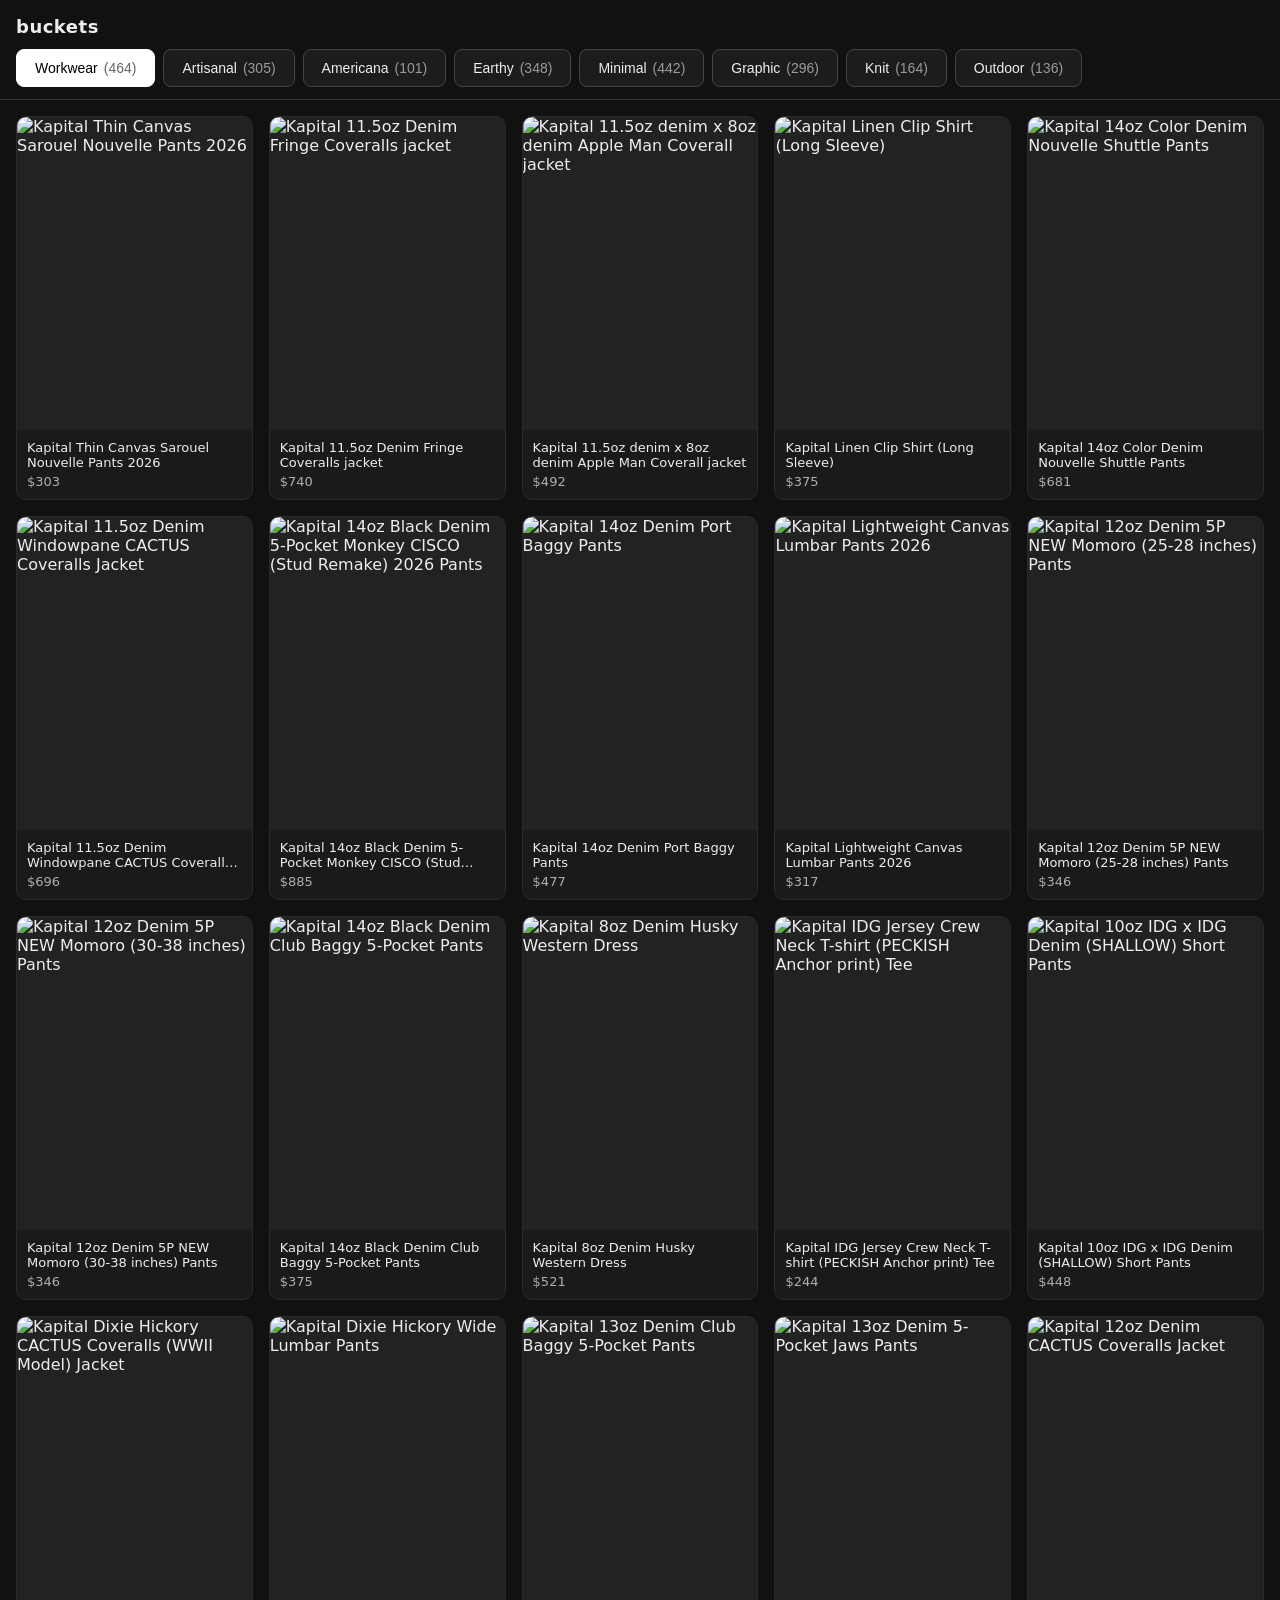
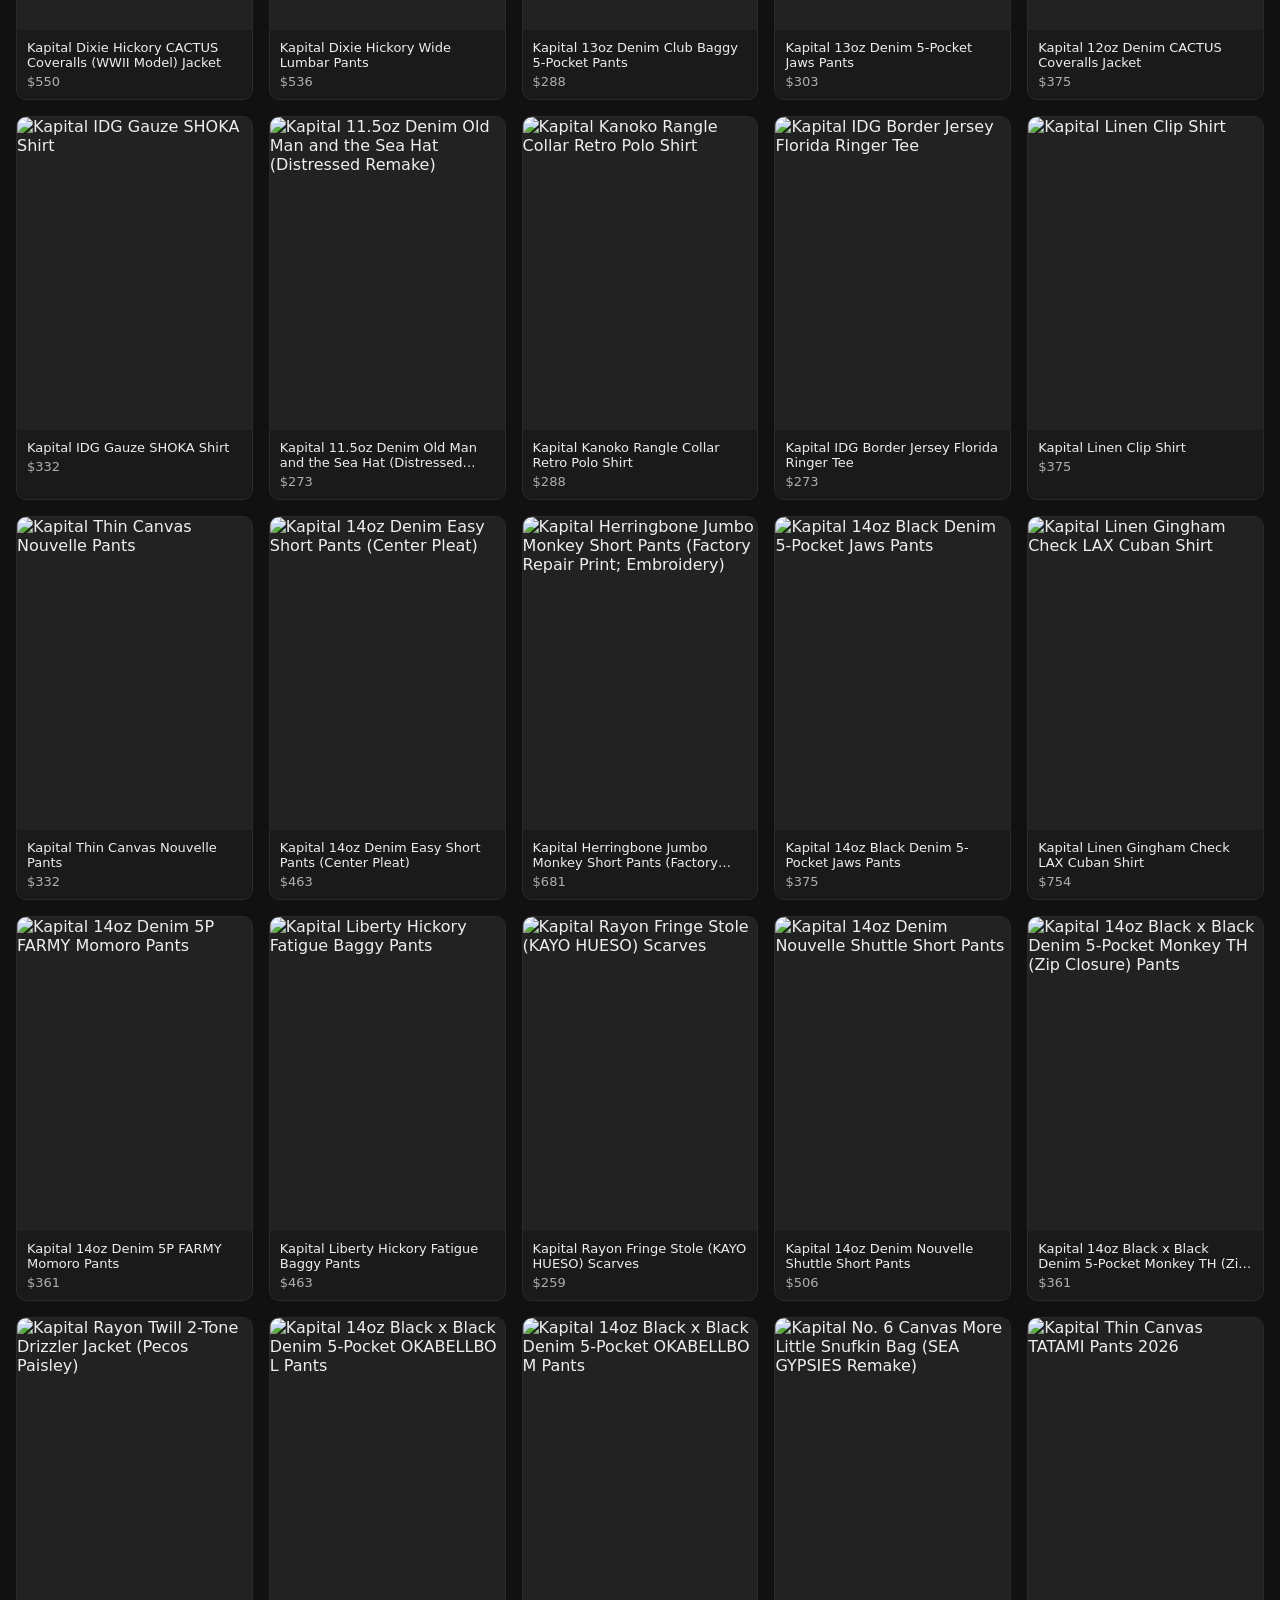
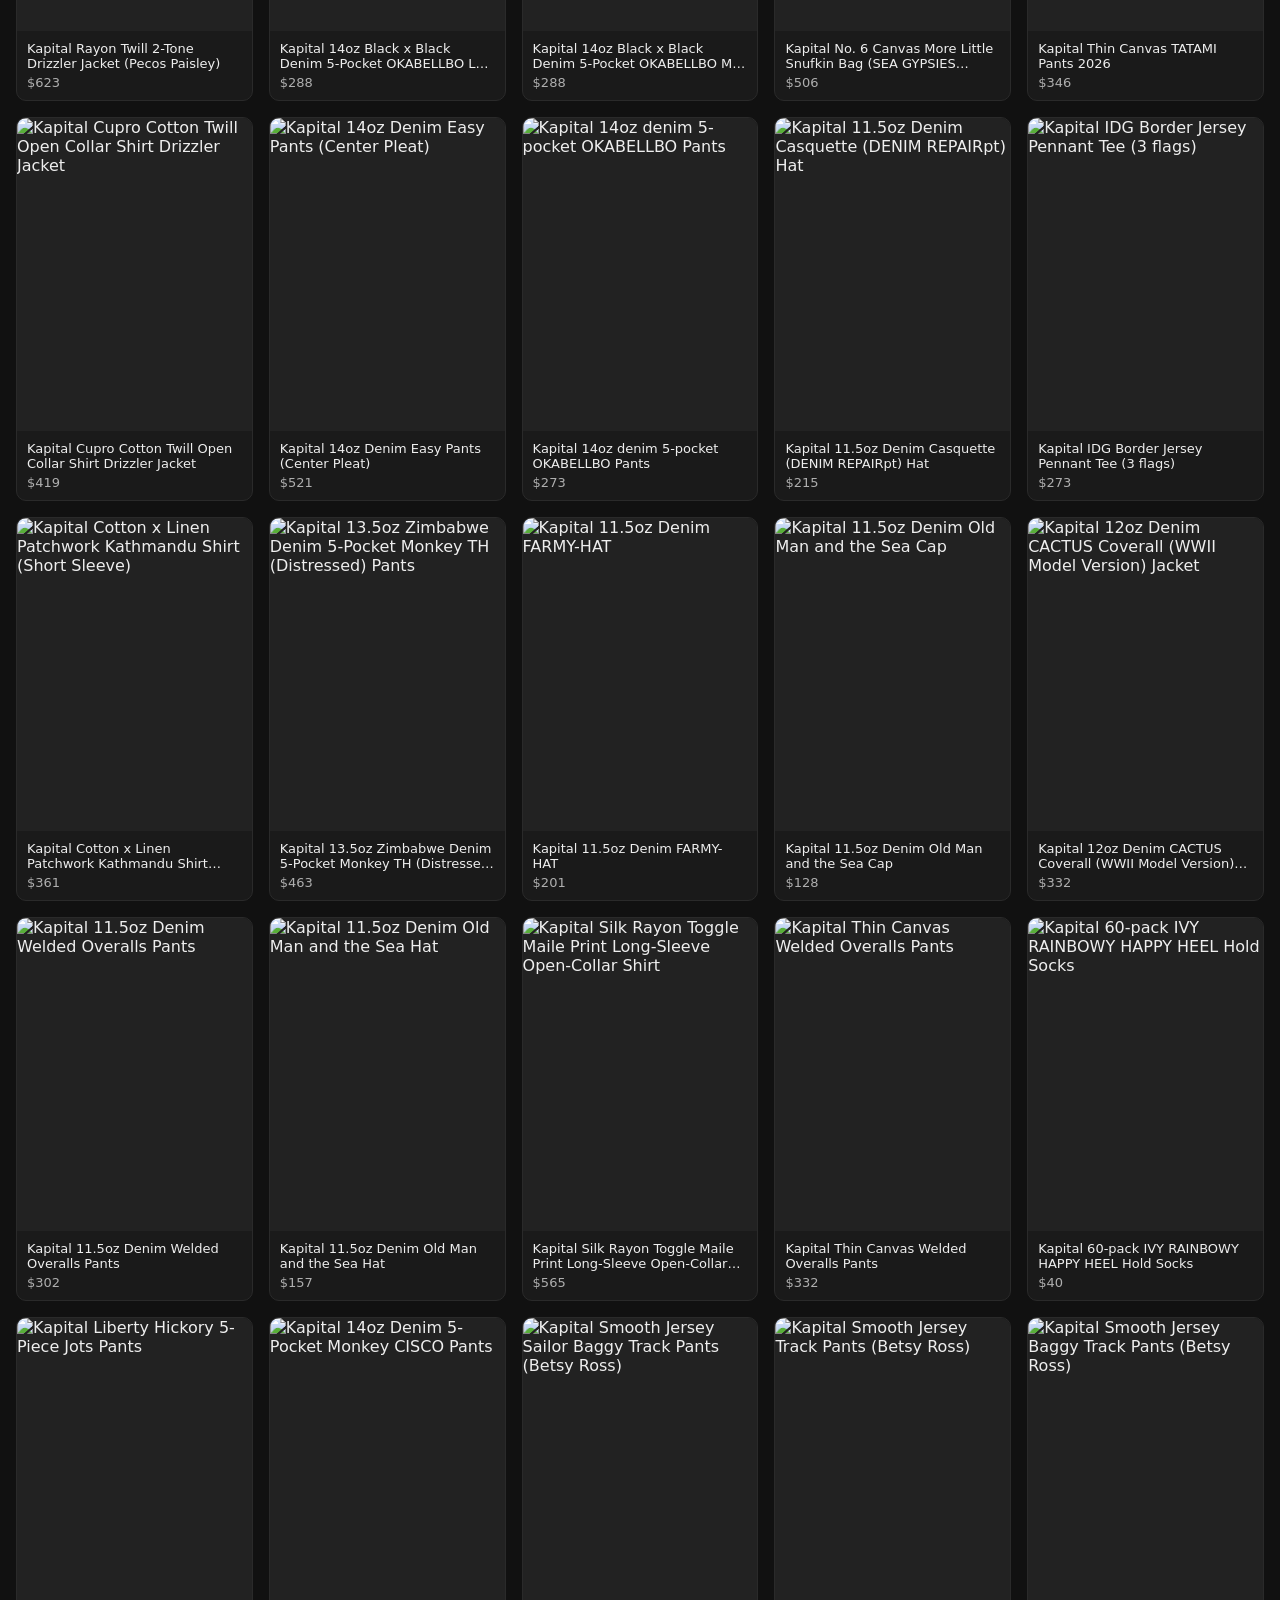
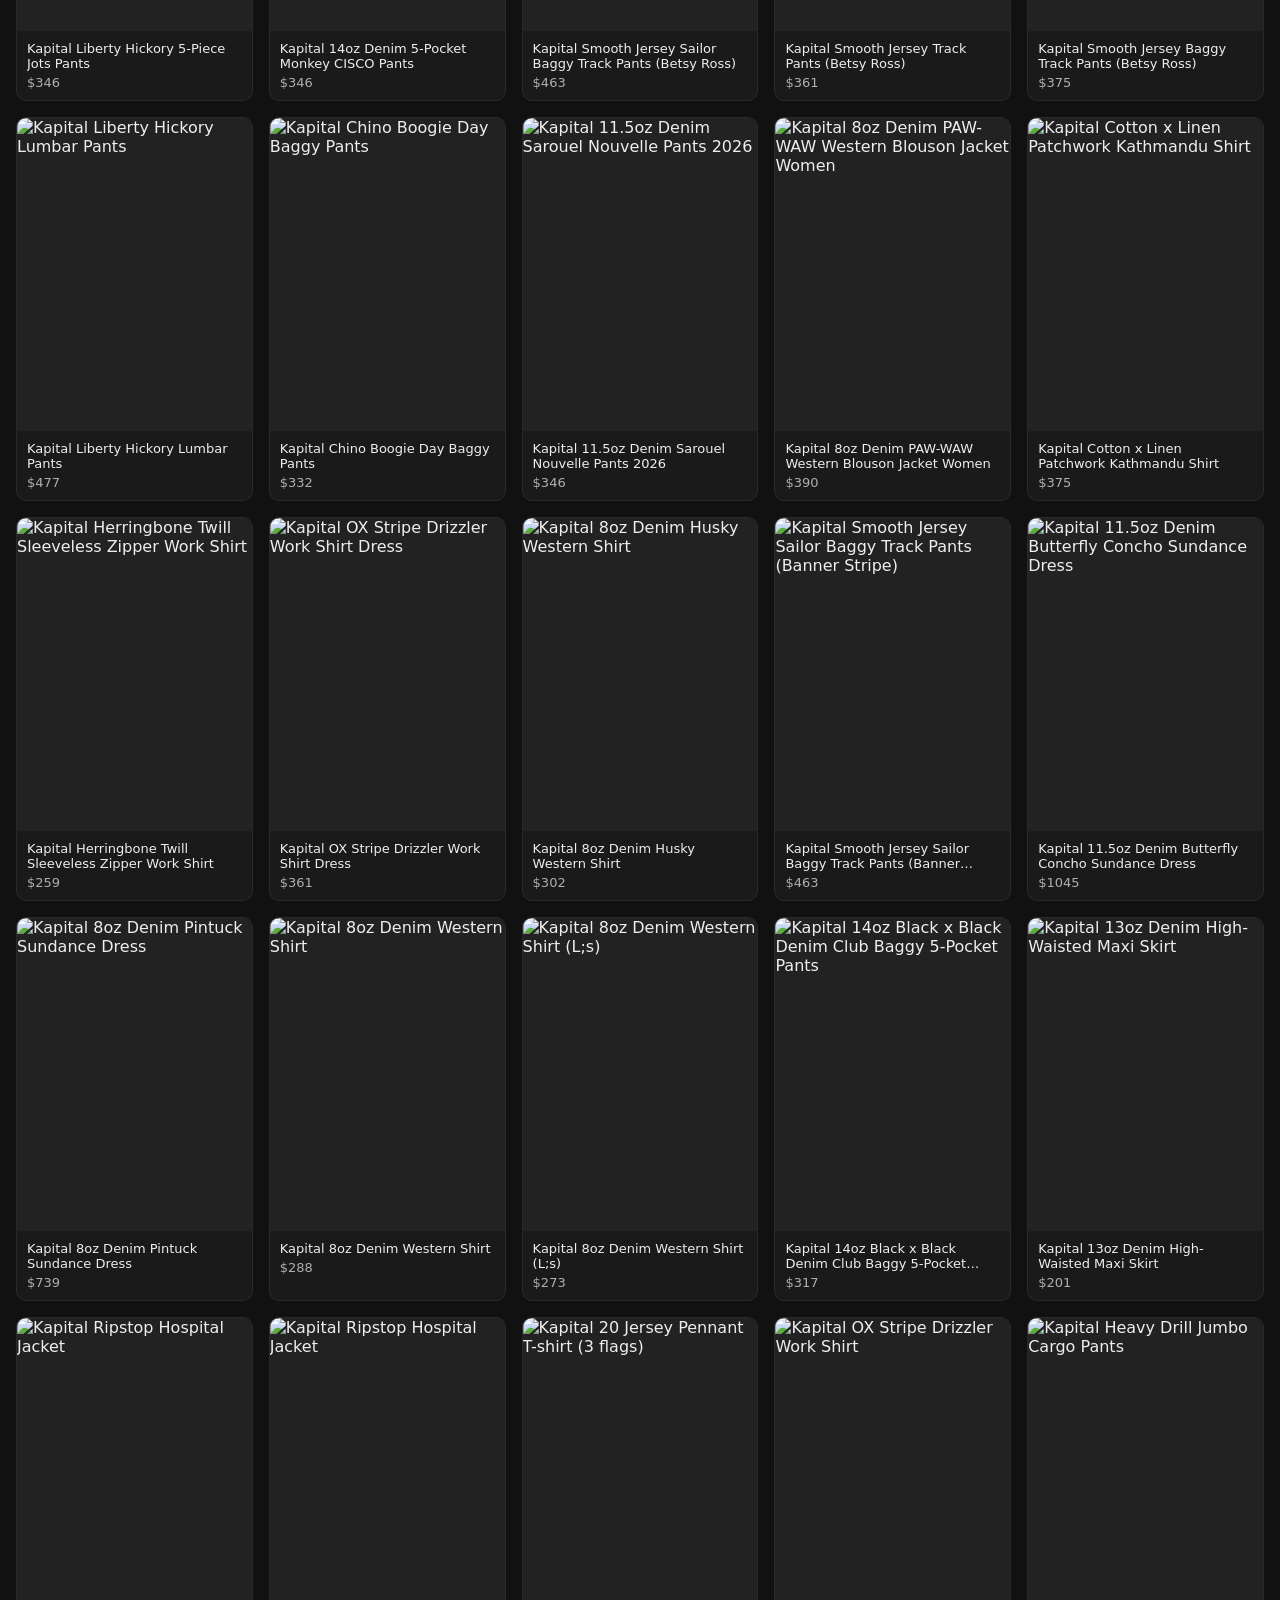
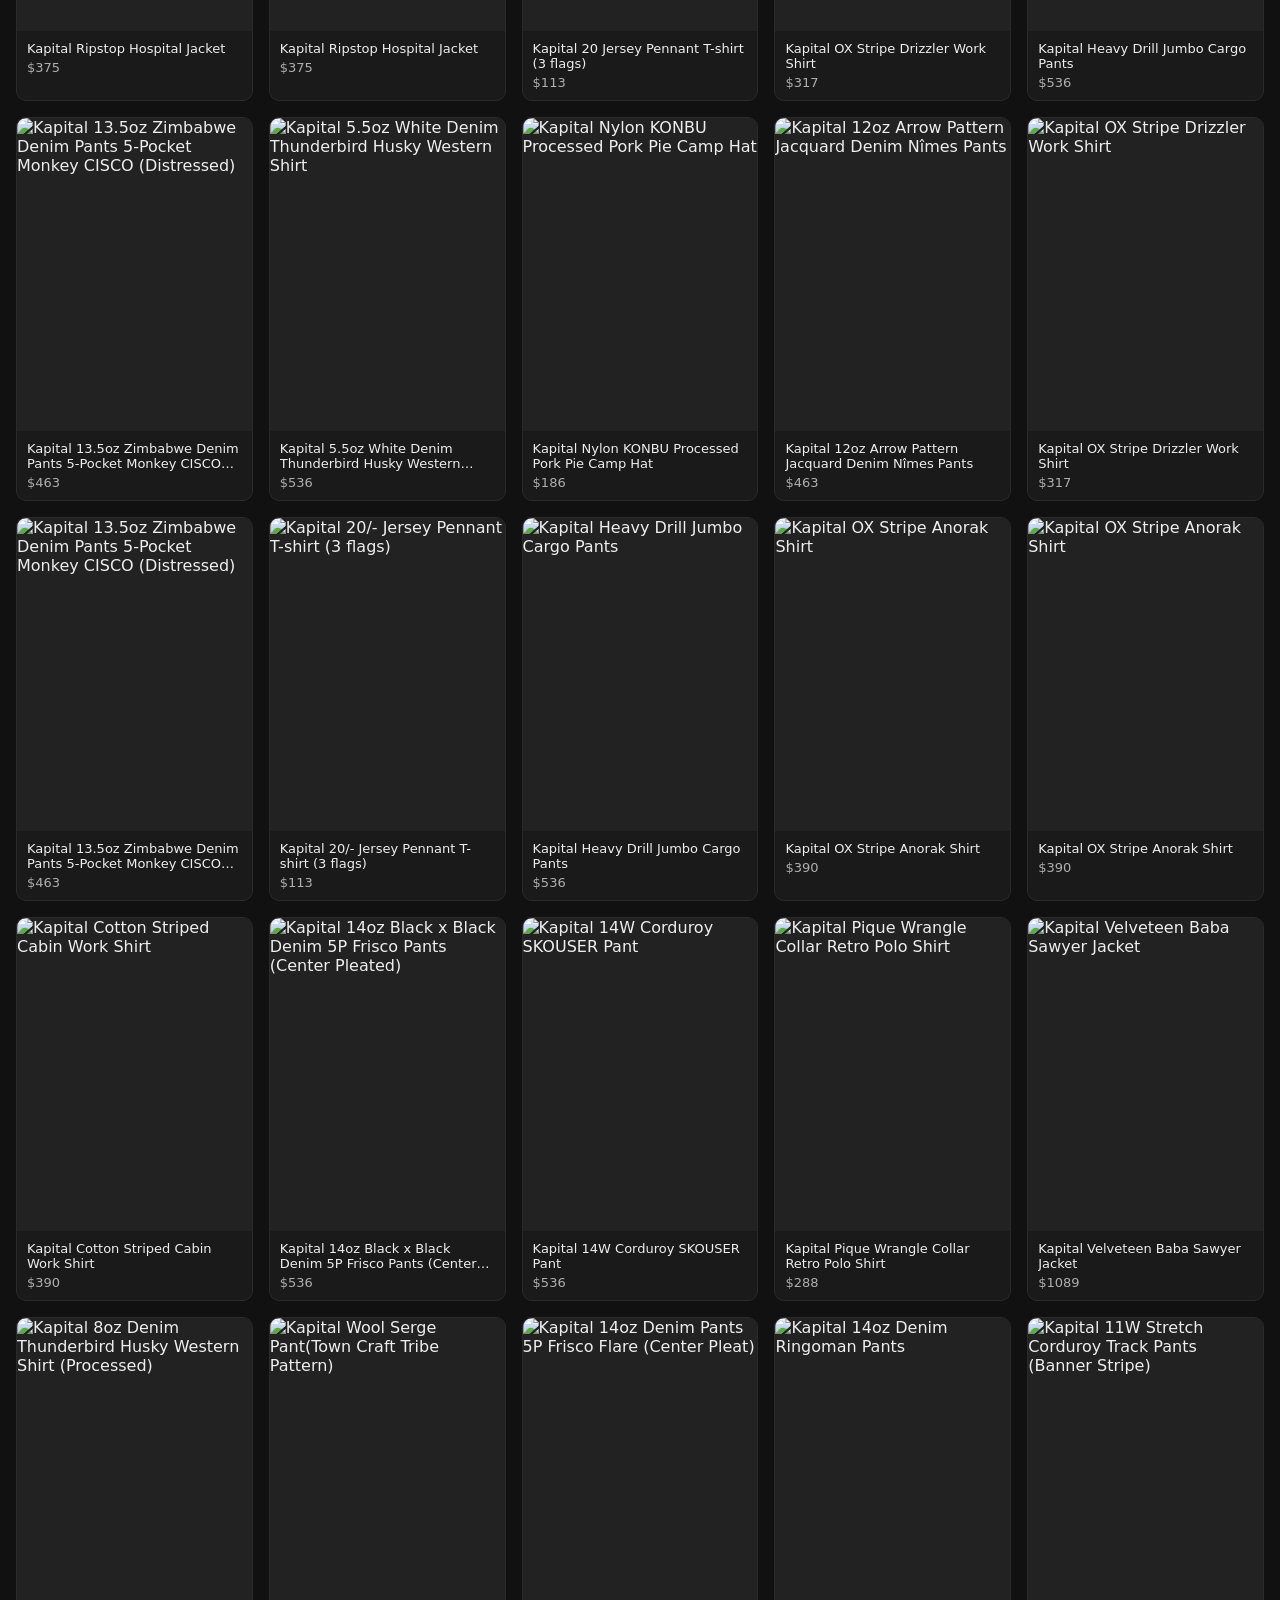
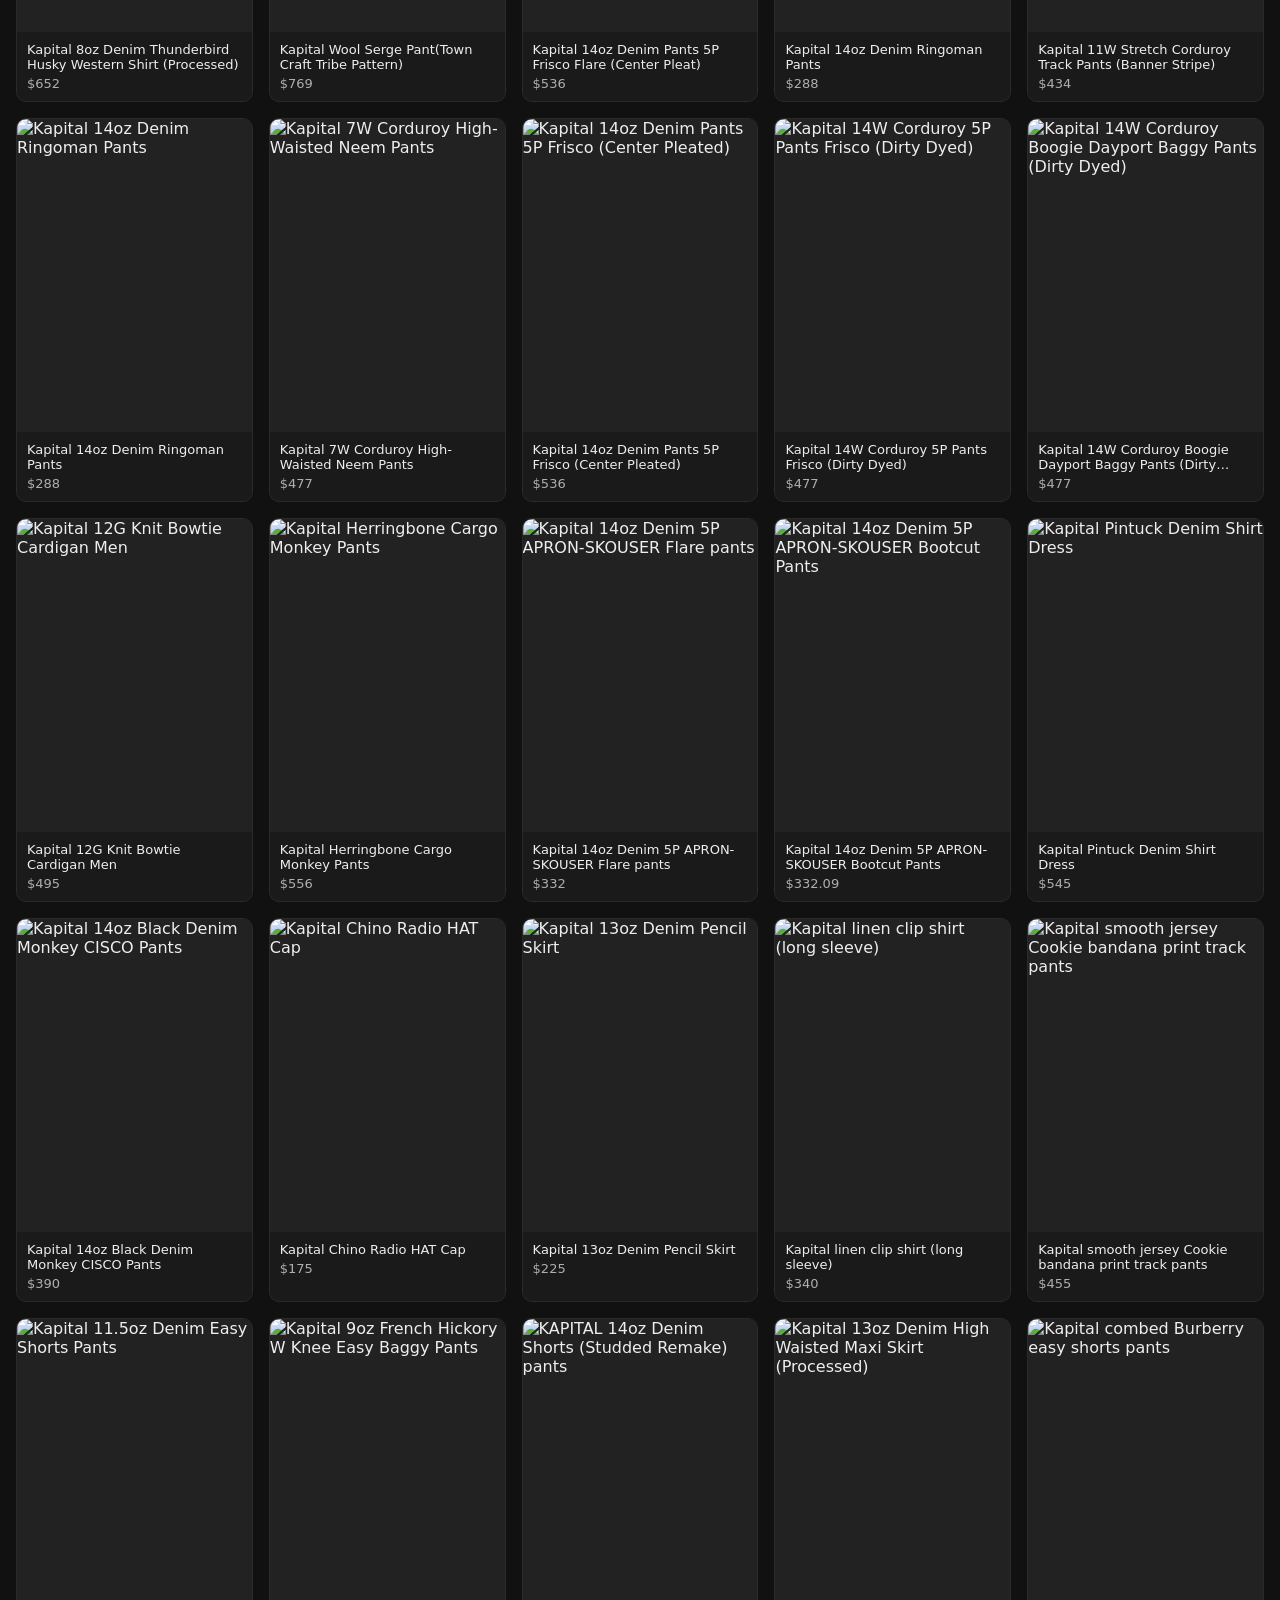
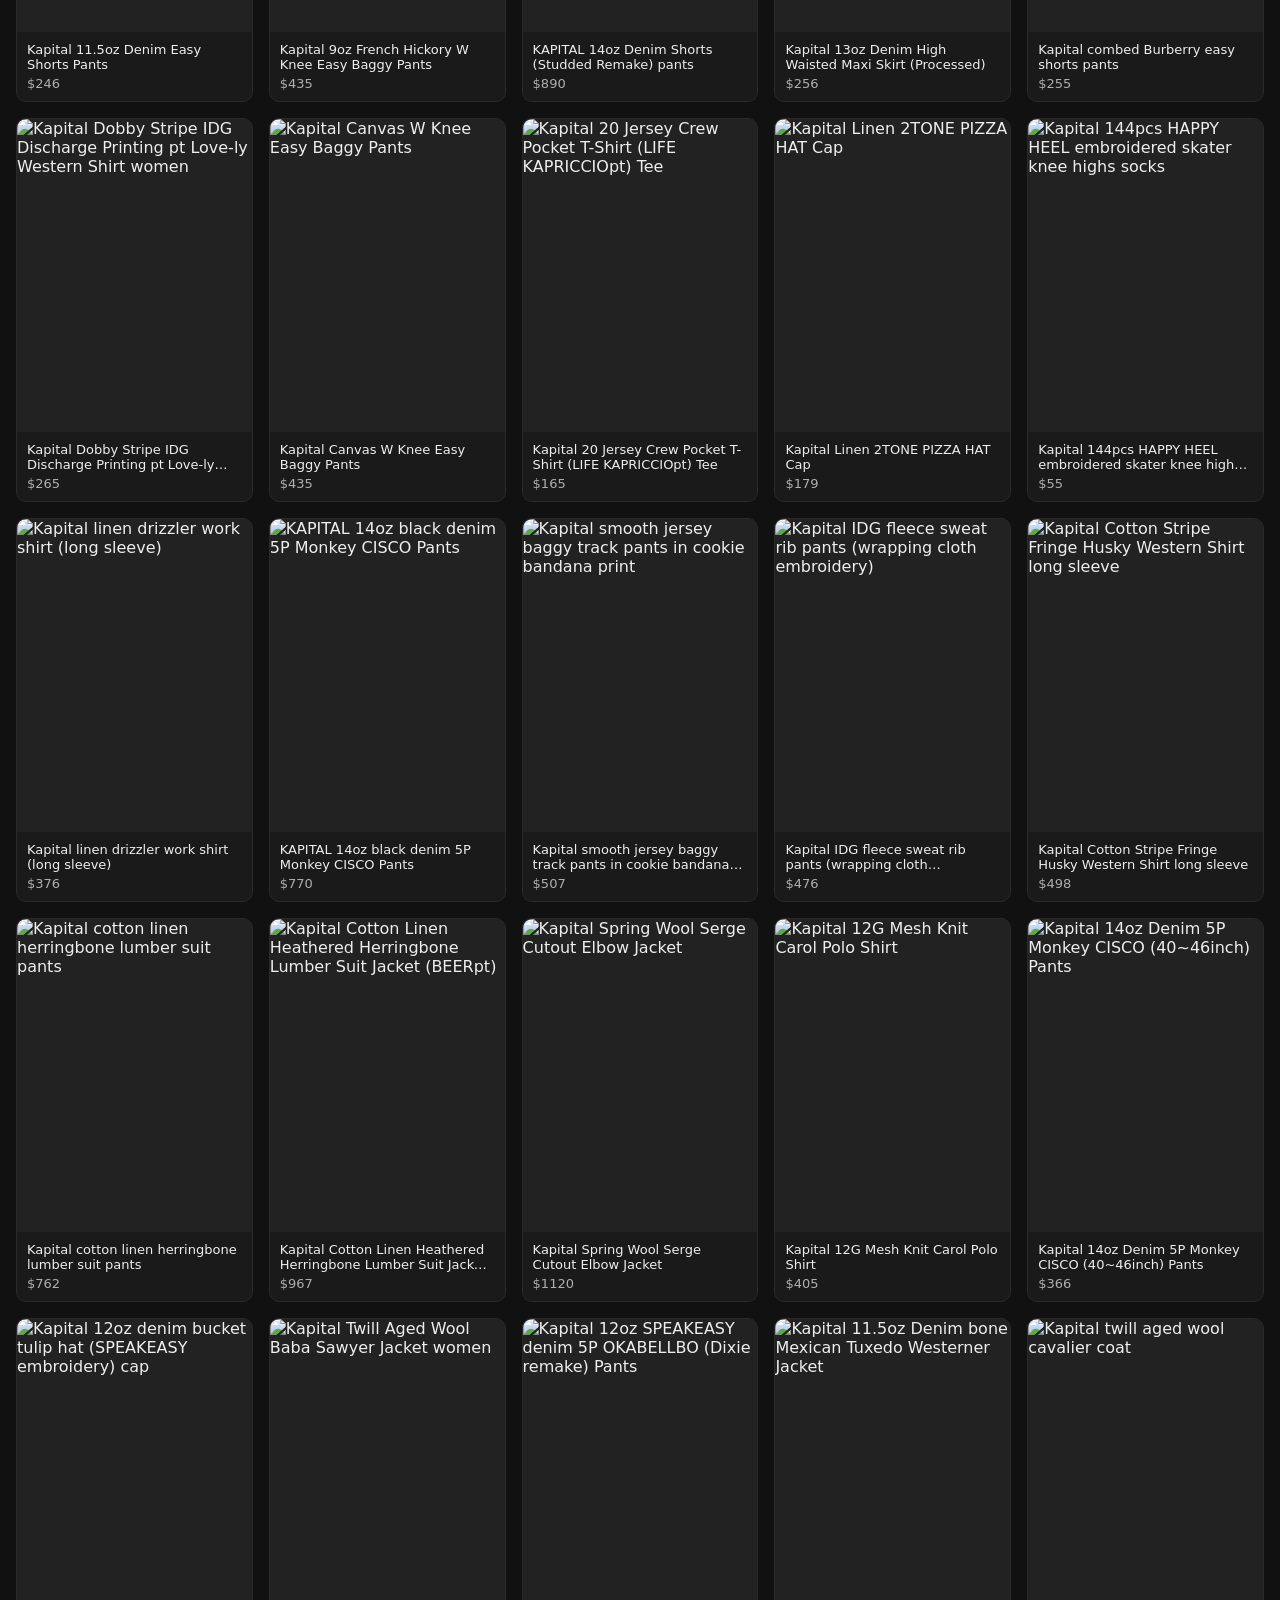
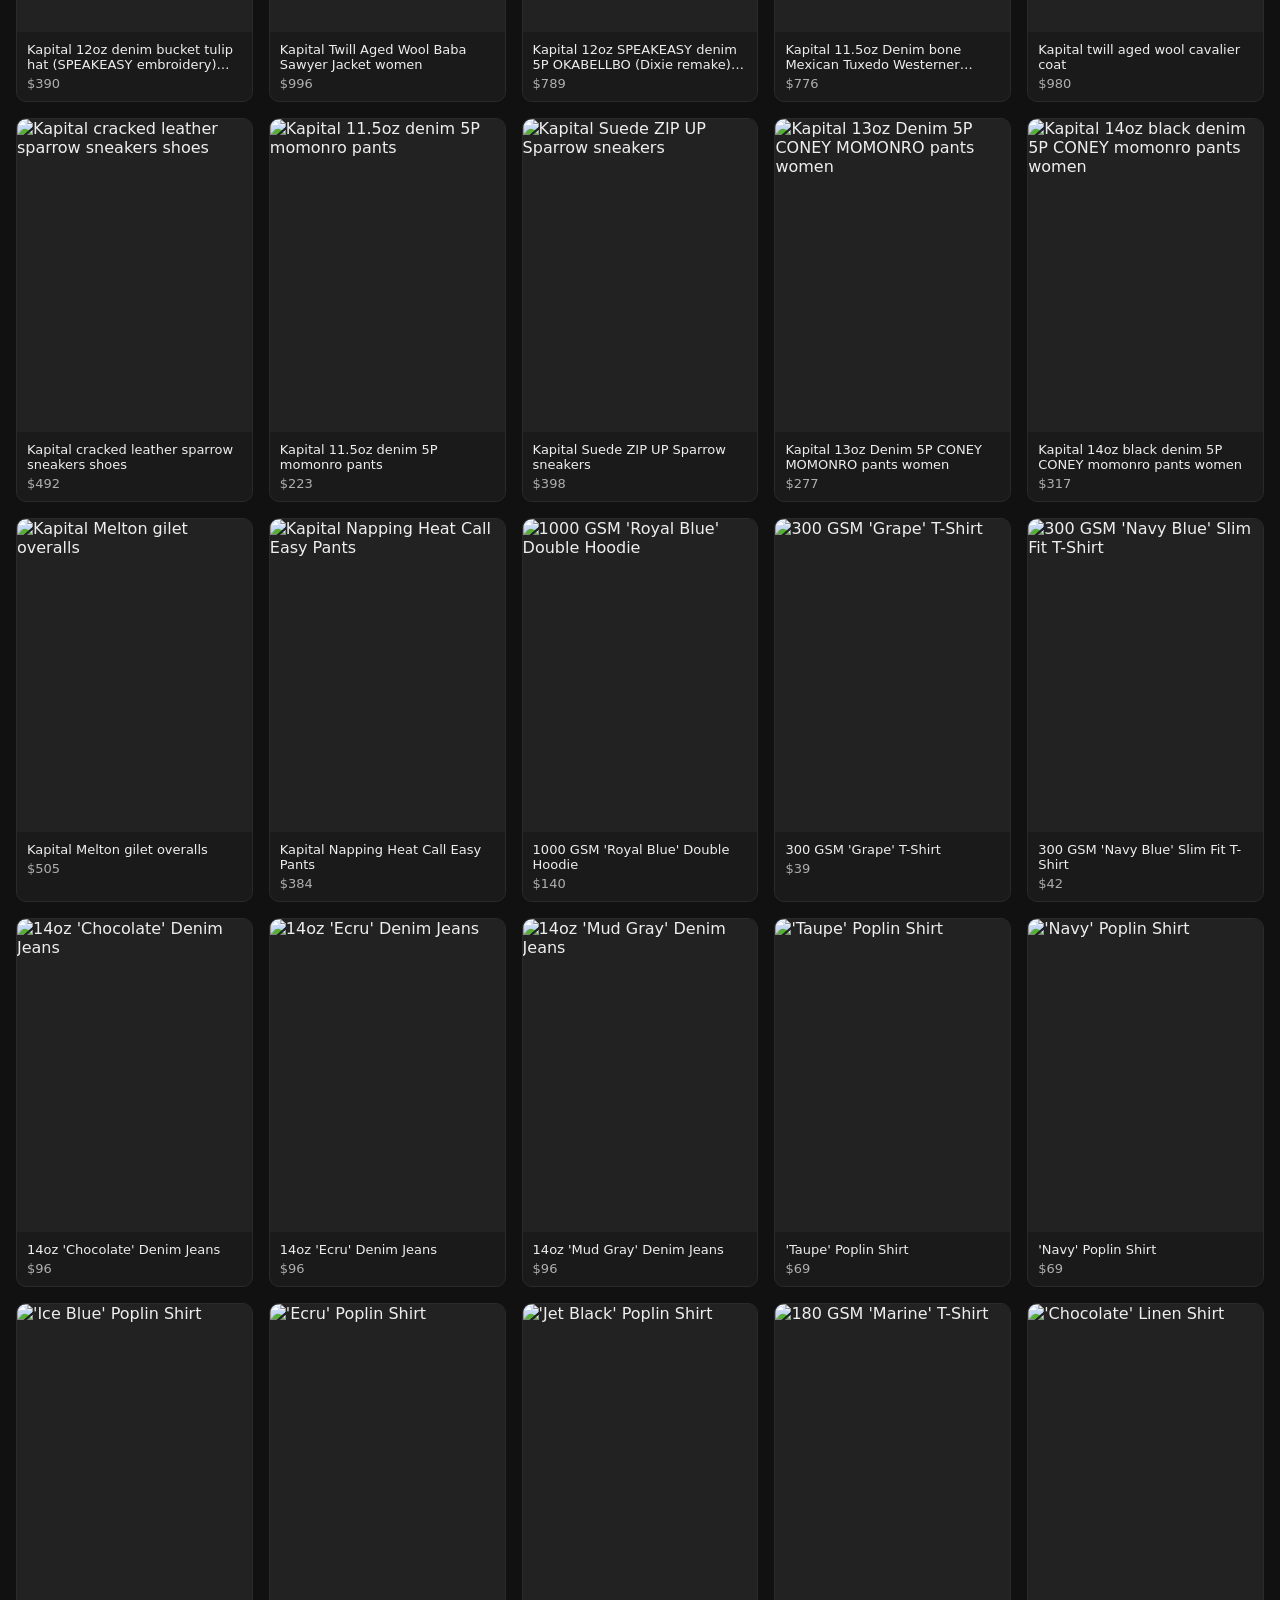
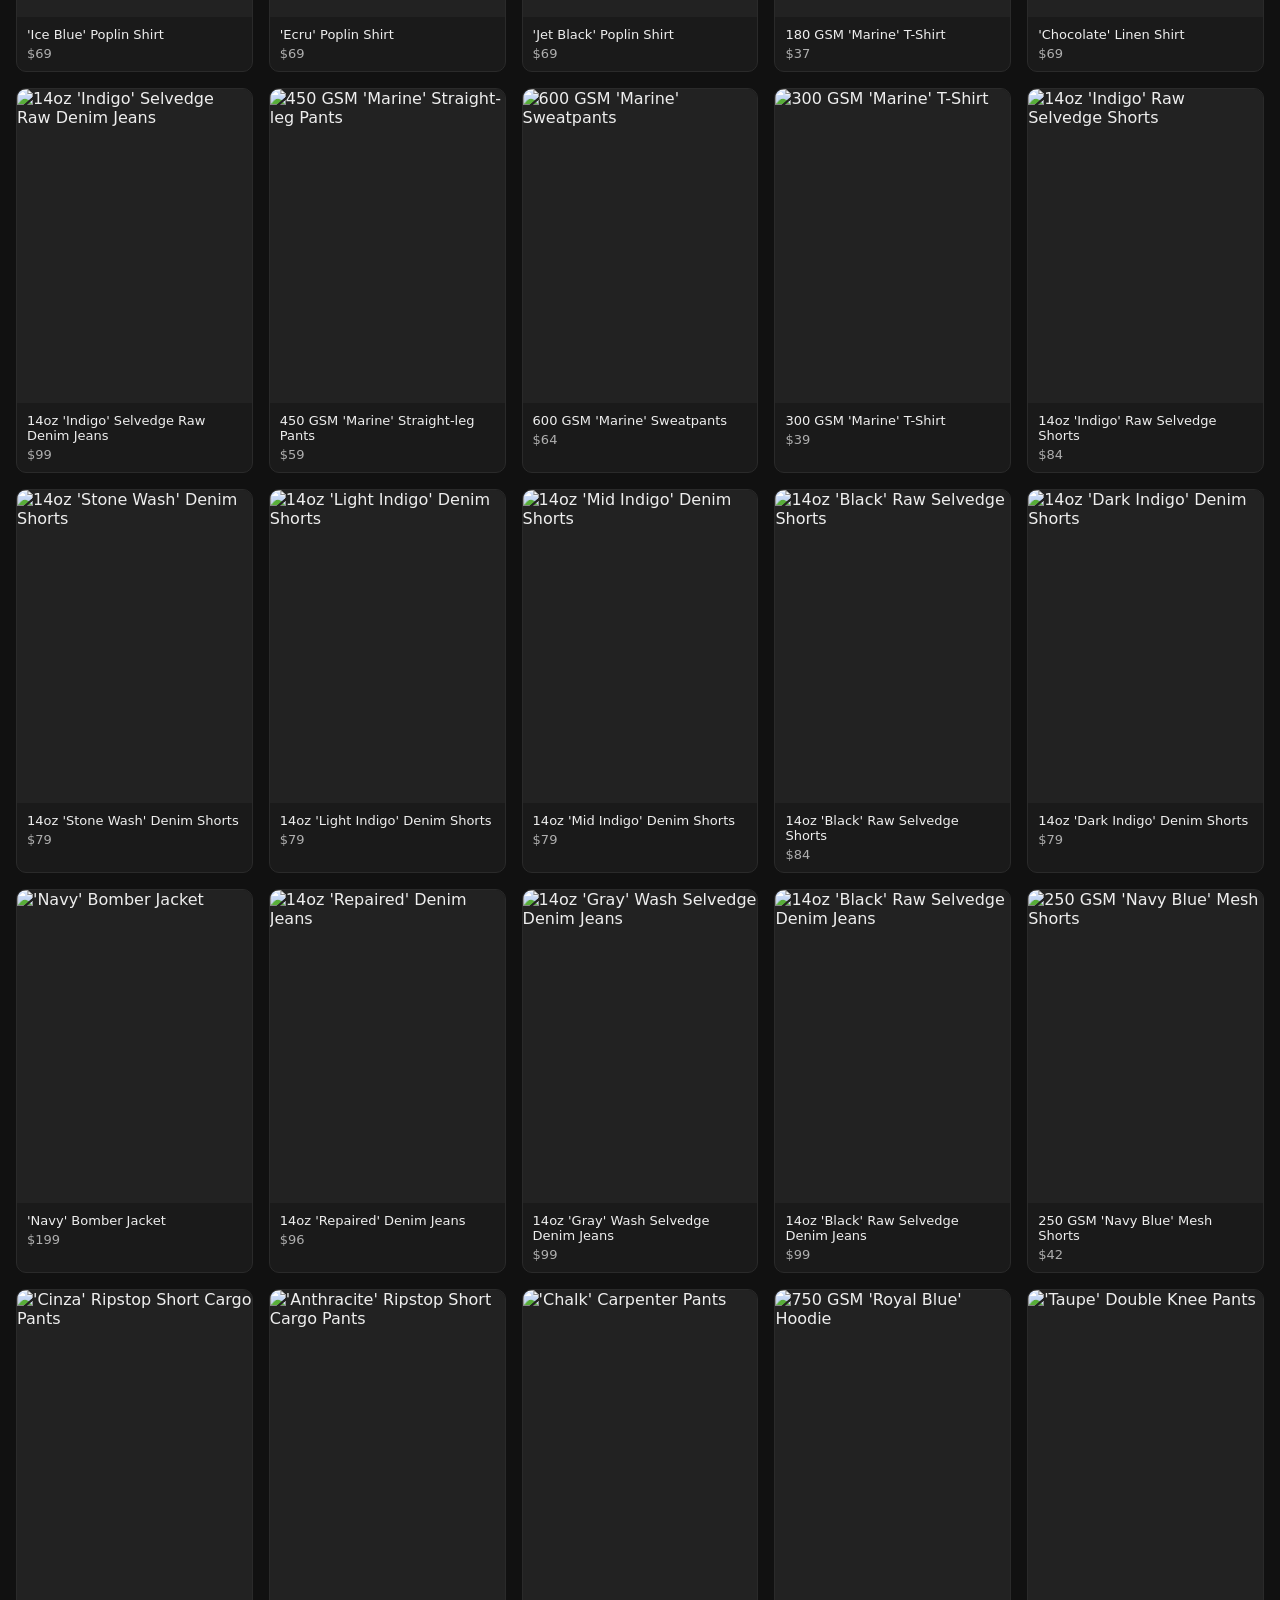
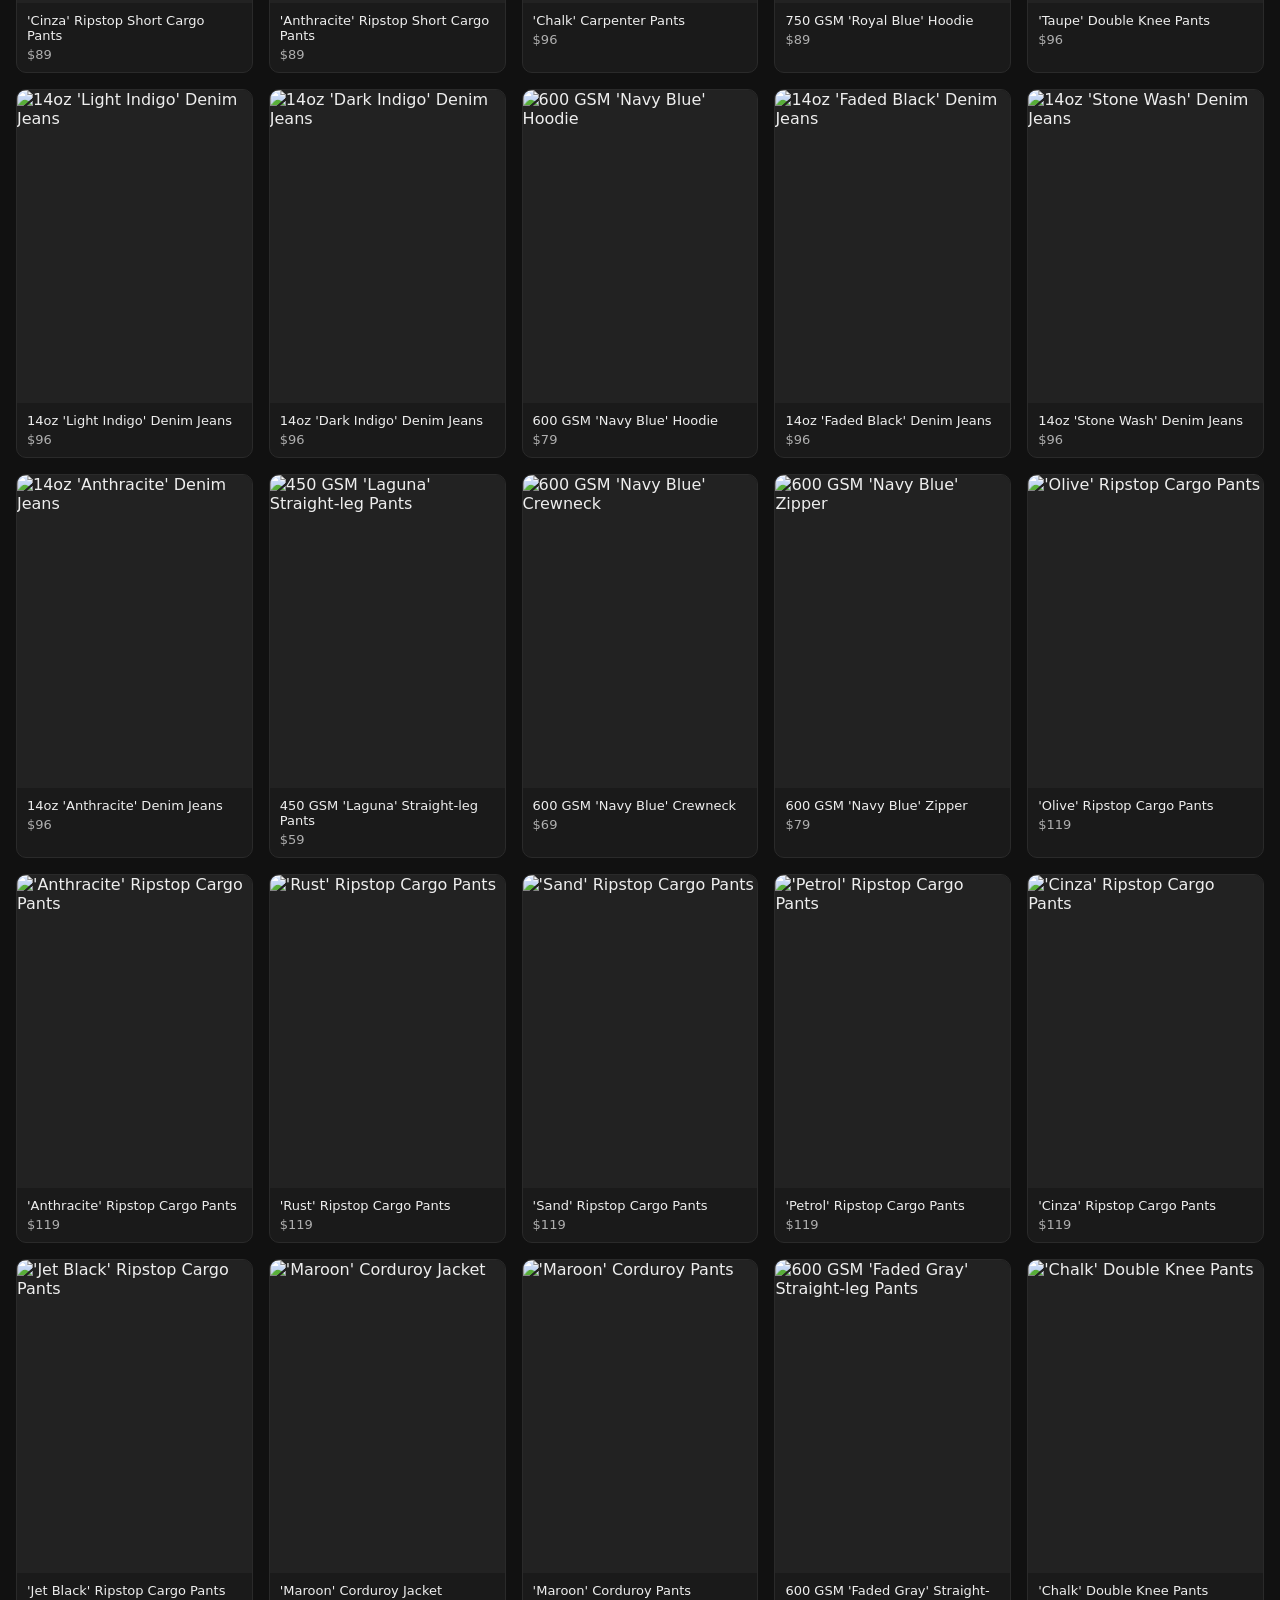
==== commit c701096d: "label buckets with style names" ====
--- a/index.html
+++ b/index.html
@@ -43,13 +43,14 @@
 <main id="grid"></main>
 <script>
 const BUCKETS = {"0":[{"title":"Kapital Thin Canvas Sarouel Nouvelle Pants 2026","price":"303.00","image":"https://cdn.shopify.com/s/files/1/0253/0381/0145/files/EK1886LP_BE.jpg?v=1791600823"},{"title":"Kapital 11.5oz Denim Fringe Coveralls jacket","price":"740.00","image":"https://cdn.shopify.com/s/files/1/0253/0381/0145/files/K2509LJ038_PRO.jpg?v=1791600810"},{"title":"Kapital 11.5oz denim x 8oz denim Apple Man Coverall jacket","price":"492.00","image":"https://cdn.shopify.com/s/files/1/0253/0381/0145/files/EK754LJC_IDG.jpg?v=1791514032"},{"title":"Kapital Linen Clip Shirt (Long Sleeve)","price":"375.00","image":"https://cdn.shopify.com/s/files/1/0253/0381/0145/files/EK1599LSA_2026SS2_BGR_cea26f10-bedf-40f2-9200-2a73c2ea08e8.jpg?v=1791442101"},{"title":"Kapital 14oz Color Denim Nouvelle Shuttle Pants","price":"681.00","image":"https://cdn.shopify.com/s/files/1/0253/0381/0145/files/K2511LP167_BR.jpg?v=1791440481"},{"title":"Kapital 11.5oz Denim Windowpane CACTUS Coveralls Jacket","price":"696.00","image":"https://cdn.shopify.com/s/files/1/0253/0381/0145/files/K2508LJ011_PRO.jpg?v=1791440403"},{"title":"Kapital 14oz Black Denim 5-Pocket Monkey CISCO (Stud Remake) 2026 Pants","price":"885.00","image":"https://cdn.shopify.com/s/files/1/0253/0381/0145/files/EK1888LP_BLK.jpg?v=1790576265"},{"title":"Kapital 14oz Denim Port Baggy Pants","price":"477.00","image":"https://cdn.shopify.com/s/files/1/0253/0381/0145/files/EK1740LPA_PRO.jpg?v=1789613775"},{"title":"Kapital Lightweight Canvas Lumbar Pants 2026","price":"317.00","image":"https://cdn.shopify.com/s/files/1/0253/0381/0145/files/EK1894LP_NAT.jpg?v=1789370848"},{"title":"Kapital 12oz Denim 5P NEW Momoro (25-28 inches) Pants","price":"346.00","image":"https://cdn.shopify.com/s/files/1/0253/0381/0145/files/EK1825LP_IDG.jpg?v=1789095966"},{"title":"Kapital 12oz Denim 5P NEW Momoro (30-38 inches) Pants","price":"346.00","image":"https://cdn.shopify.com/s/files/1/0253/0381/0145/files/EK1826LP_O_W.jpg?v=1789095955"},{"title":"Kapital 14oz Black Denim Club Baggy 5-Pocket Pants","price":"375.00","image":"https://cdn.shopify.com/s/files/1/0253/0381/0145/files/K2604LP142_PRO.jpg?v=1789003622"},{"title":"Kapital 8oz Denim Husky Western Dress","price":"521.00","image":"https://cdn.shopify.com/s/files/1/0253/0381/0145/files/K2606OP243_IDG.jpg?v=1788832674"},{"title":"Kapital IDG Jersey Crew Neck T-shirt (PECKISH Anchor print) Tee","price":"244.00","image":"https://cdn.shopify.com/s/files/1/0253/0381/0145/files/K2608SC005_IDG.jpg?v=1788402745"},{"title":"Kapital 10oz IDG x IDG Denim (SHALLOW) Short Pants","price":"448.00","image":"https://cdn.shopify.com/s/files/1/0253/0381/0145/files/K2606LP226_IDG.jpg?v=1788312946"},{"title":"Kapital Dixie Hickory CACTUS Coveralls (WWII Model) Jacket","price":"550.00","image":"https://cdn.shopify.com/s/files/1/0253/0381/0145/files/K2603LJ001_MUVa.jpg?v=1788139081"},{"title":"Kapital Dixie Hickory Wide Lumbar Pants","price":"536.00","image":"https://cdn.shopify.com/s/files/1/0253/0381/0145/files/K2604LP143_MUV.jpg?v=1788139069"},{"title":"Kapital 13oz Denim Club Baggy 5-Pocket Pants","price":"288.00","image":"https://cdn.shopify.com/s/files/1/0253/0381/0145/files/K2502LP009_PRO_87fee27d-3867-44a7-bf7e-362adae11828.jpg?v=1787884052"},{"title":"Kapital 13oz Denim 5-Pocket Jaws Pants","price":"303.00","image":"https://cdn.shopify.com/s/files/1/0253/0381/0145/files/K2606LP223_PRO.jpg?v=1787884039"},{"title":"Kapital 12oz Denim CACTUS Coveralls Jacket","price":"375.00","image":"https://cdn.shopify.com/s/files/1/0253/0381/0145/files/EK1387LJA_IDG.jpg?v=1787884003"},{"title":"Kapital IDG Gauze SHOKA Shirt","price":"332.00","image":"https://cdn.shopify.com/s/files/1/0253/0381/0145/files/EK902LSA_IDG.jpg?v=1787797565"},{"title":"Kapital 11.5oz Denim Old Man and the Sea Hat (Distressed Remake)","price":"273.00","image":"https://cdn.shopify.com/s/files/1/0253/0381/0145/files/EK1534XH_IDG_9481f44c-0672-4408-afbc-9ae46526ca5a.jpg?v=1787104076"},{"title":"Kapital Kanoko Rangle Collar Retro Polo Shirt","price":"288.00","image":"https://cdn.shopify.com/s/files/1/0253/0381/0145/files/EK1507LCA_2025AW_ENJ_c358ba1b-db42-402e-ab7d-2cd9abf5aef3.jpg?v=1787103997"},{"title":"Kapital IDG Border Jersey Florida Ringer Tee","price":"273.00","image":"https://cdn.shopify.com/s/files/1/0253/0381/0145/files/K2606SC236_YAS.jpg?v=1786584155"},{"title":"Kapital Linen Clip Shirt","price":"375.00","image":"https://cdn.shopify.com/s/files/1/0253/0381/0145/files/EK1599LSA_2026SS2_BGR.jpg?v=1786410921"},{"title":"Kapital Thin Canvas Nouvelle Pants","price":"332.00","image":"https://cdn.shopify.com/s/files/1/0253/0381/0145/files/EK1276LPA_NVs.jpg?v=1786339873"},{"title":"Kapital 14oz Denim Easy Short Pants (Center Pleat)","price":"463.00","image":"https://cdn.shopify.com/s/files/1/0253/0381/0145/files/K2606SP230_PRO.jpg?v=1786328313"},{"title":"Kapital Herringbone Jumbo Monkey Short Pants (Factory Repair Print; Embroidery)","price":"681.00","image":"https://cdn.shopify.com/s/files/1/0253/0381/0145/files/K2606SP225_KHA.jpg?v=1785892238"},{"title":"Kapital 14oz Black Denim 5-Pocket Jaws Pants","price":"375.00","image":"https://cdn.shopify.com/s/files/1/0253/0381/0145/files/K2604LP141_PRO.jpg?v=1785719606"},{"title":"Kapital Linen Gingham Check LAX Cuban Shirt","price":"754.00","image":"https://cdn.shopify.com/s/files/1/0253/0381/0145/files/K2604SS111_BL.jpg?v=1785374102"},{"title":"Kapital 14oz Denim 5P FARMY Momoro Pants","price":"361.00","image":"https://cdn.shopify.com/s/files/1/0253/0381/0145/files/K2603LP032_IDG.jpg?v=1785287807"},{"title":"Kapital Liberty Hickory Fatigue Baggy Pants","price":"463.00","image":"https://cdn.shopify.com/s/files/1/0253/0381/0145/files/K2604LP146_HIC.jpg?v=1785287794"},{"title":"Kapital Rayon Fringe Stole (KAYO HUESO) Scarves","price":"259.00","image":"https://cdn.shopify.com/s/files/1/0253/0381/0145/files/K2605XM548_BLK.jpg?v=1784509986"},{"title":"Kapital 14oz Denim Nouvelle Shuttle Short Pants","price":"506.00","image":"https://cdn.shopify.com/s/files/1/0253/0381/0145/files/K2606SP250_IDG.jpg?v=1784251031"},{"title":"Kapital 14oz Black x Black Denim 5-Pocket Monkey TH (Zip Closure) Pants","price":"361.00","image":"https://cdn.shopify.com/s/files/1/0253/0381/0145/files/K2603LP056_BLK.jpg?v=1784164756"},{"title":"Kapital Rayon Twill 2-Tone Drizzler Jacket (Pecos Paisley)","price":"623.00","image":"https://cdn.shopify.com/s/files/1/0253/0381/0145/files/K2603LJ041_NV.jpg?v=1784016723"},{"title":"Kapital 14oz Black x Black Denim 5-Pocket OKABELLBO L Pants","price":"288.00","image":"https://cdn.shopify.com/s/files/1/0253/0381/0145/files/K2603LP057_BLK.jpg?v=1783905153"},{"title":"Kapital 14oz Black x Black Denim 5-Pocket OKABELLBO M Pants","price":"288.00","image":"https://cdn.shopify.com/s/files/1/0253/0381/0145/files/K2603LP058_BLK.jpg?v=1783905144"},{"title":"Kapital No. 6 Canvas More Little Snufkin Bag (SEA GYPSIES Remake)","price":"506.00","image":"https://cdn.shopify.com/s/files/1/0253/0381/0145/files/K2605XB544_BL.jpg?v=1783905136"},{"title":"Kapital Thin Canvas TATAMI Pants 2026","price":"346.00","image":"https://cdn.shopify.com/s/files/1/0253/0381/0145/files/K2603LP033_NAT.jpg?v=1783646315"},{"title":"Kapital Cupro Cotton Twill Open Collar Shirt Drizzler Jacket","price":"419.00","image":"https://cdn.shopify.com/s/files/1/0253/0381/0145/files/K2603LS042_BLK.jpg?v=1783646312"},{"title":"Kapital 14oz Denim Easy Pants (Center Pleat)","price":"521.00","image":"https://cdn.shopify.com/s/files/1/0253/0381/0145/files/K2604LP122_PRO.jpg?v=1783646296"},{"title":"Kapital 14oz denim 5-pocket OKABELLBO Pants","price":"273.00","image":"https://cdn.shopify.com/s/files/1/0253/0381/0145/files/SLP108_O_W_b4727be7-1b67-4523-b5a6-92096e191f0c.jpg?v=1783301470"},{"title":"Kapital 11.5oz Denim Casquette (DENIM REPAIRpt) Hat","price":"215.00","image":"https://cdn.shopify.com/s/files/1/0253/0381/0145/files/K2605XH541_PROs.jpg?v=1783301452"},{"title":"Kapital IDG Border Jersey Pennant Tee (3 flags)","price":"273.00","image":"https://cdn.shopify.com/s/files/1/0253/0381/0145/files/K2606SC218_1.jpg?v=1783301427"},{"title":"Kapital Cotton x Linen Patchwork Kathmandu Shirt (Short Sleeve)","price":"361.00","image":"https://cdn.shopify.com/s/files/1/0253/0381/0145/files/1_17f9c125-df65-4e15-83a7-6e3437de0fc8.png?v=1782887689"},{"title":"Kapital 13.5oz Zimbabwe Denim 5-Pocket Monkey TH (Distressed) Pants","price":"463.00","image":"https://cdn.shopify.com/s/files/1/0253/0381/0145/files/K2502LP008_PRO_d0df302c-a80d-4b30-a203-3f5354902827.jpg?v=1782697909"},{"title":"Kapital 11.5oz Denim FARMY-HAT","price":"201.00","image":"https://cdn.shopify.com/s/files/1/0253/0381/0145/files/K2603XH500_PRO.jpg?v=1782696147"},{"title":"Kapital 11.5oz Denim Old Man and the Sea Cap","price":"128.00","image":"https://cdn.shopify.com/s/files/1/0253/0381/0145/files/EK1523XH_NOU.jpg?v=1782203816"},{"title":"Kapital 12oz Denim CACTUS Coverall (WWII Model Version) Jacket","price":"332.00","image":"https://cdn.shopify.com/s/files/1/0253/0381/0145/files/K2503LJ032_IDG.jpg?v=1782090667"},{"title":"Kapital 11.5oz Denim Welded Overalls Pants","price":"302.00","image":"https://cdn.shopify.com/s/files/1/0253/0381/0145/files/EK1392_IDG2s.jpg?v=1781745145"},{"title":"Kapital 11.5oz Denim Old Man and the Sea Hat","price":"157.00","image":"https://cdn.shopify.com/s/files/1/0253/0381/0145/files/EK1524XH_NOU.jpg?v=1781255345"},{"title":"Kapital Silk Rayon Toggle Maile Print Long-Sleeve Open-Collar Shirt","price":"565.00","image":"https://cdn.shopify.com/s/files/1/0253/0381/0145/files/K2604LS091_NV.jpg?v=1780881610"},{"title":"Kapital Thin Canvas Welded Overalls Pants","price":"332.00","image":"https://cdn.shopify.com/s/files/1/0253/0381/0145/files/EK1439OPA_NATa.jpg?v=1780562790"},{"title":"Kapital 60-pack IVY RAINBOWY HAPPY HEEL Hold Socks","price":"40.00","image":"https://cdn.shopify.com/s/files/1/0253/0381/0145/files/EK1364XSA_1.jpg?v=1780476930"},{"title":"Kapital Liberty Hickory 5-Piece Jots Pants","price":"346.00","image":"https://cdn.shopify.com/s/files/1/0253/0381/0145/files/ad1a1b7183951dc89f508a6b6c422144_10dce51f-9324-4f85-9a50-8494e9088ed1.png?v=1780042135"},{"title":"Kapital 14oz Denim 5-Pocket Monkey CISCO Pants","price":"346.00","image":"https://cdn.shopify.com/s/files/1/0253/0381/0145/files/SLP101B_O_W_65812b50-0f7c-4ad5-9a10-0fa95704b0af.jpg?v=1780016795"},{"title":"Kapital Smooth Jersey Sailor Baggy Track Pants (Betsy Ross)","price":"463.00","image":"https://cdn.shopify.com/s/files/1/0253/0381/0145/files/K2604LP125_N_R.jpg?v=1779931494"},{"title":"Kapital Smooth Jersey Track Pants (Betsy Ross)","price":"361.00","image":"https://cdn.shopify.com/s/files/1/0253/0381/0145/files/K2604LP126_N_R.jpg?v=1779931483"},{"title":"Kapital Smooth Jersey Baggy Track Pants (Betsy Ross)","price":"375.00","image":"https://cdn.shopify.com/s/files/1/0253/0381/0145/files/K2604LP127_N_R.jpg?v=1779931473"},{"title":"Kapital Liberty Hickory Lumbar Pants","price":"477.00","image":"https://cdn.shopify.com/s/files/1/0253/0381/0145/files/K2603LP011_HIC.jpg?v=1779671796"},{"title":"Kapital Chino Boogie Day Baggy Pants","price":"332.00","image":"https://cdn.shopify.com/s/files/1/0253/0381/0145/files/EK1739LP_BLK_f0af8597-b69f-4f03-b744-b7f15ad05ec1.jpg?v=1779438093"},{"title":"Kapital 11.5oz Denim Sarouel Nouvelle Pants 2026","price":"346.00","image":"https://cdn.shopify.com/s/files/1/0253/0381/0145/files/EK1874LP_IDG.jpg?v=1778749432"},{"title":"Kapital 8oz Denim PAW-WAW Western Blouson Jacket Women","price":"390.00","image":"https://cdn.shopify.com/s/files/1/0253/0381/0145/files/K2603LJ077_IDG.jpg?v=1778749415"},{"title":"Kapital Cotton x Linen Patchwork Kathmandu Shirt","price":"375.00","image":"https://cdn.shopify.com/s/files/1/0253/0381/0145/files/EK1489LSA_WH.jpg?v=1778650449"},{"title":"Kapital Herringbone Twill Sleeveless Zipper Work Shirt","price":"259.00","image":"https://cdn.shopify.com/s/files/1/0253/0381/0145/files/K2503SS047_1.jpg?v=1778491411"},{"title":"Kapital OX Stripe Drizzler Work Shirt Dress","price":"361.00","image":"https://cdn.shopify.com/s/files/1/0253/0381/0145/files/K2309OP071_1.jpg?v=1778491393"},{"title":"Kapital 8oz Denim Husky Western Shirt","price":"302.00","image":"https://cdn.shopify.com/s/files/1/0253/0381/0145/files/K2403LS042_IDG_5e087442-ad2d-4ba3-930c-11a964d3ef5e.jpg?v=1778232390"},{"title":"Kapital Smooth Jersey Sailor Baggy Track Pants (Banner Stripe)","price":"463.00","image":"https://cdn.shopify.com/s/files/1/0253/0381/0145/files/K2603LP068_NV.jpg?v=1778047461"},{"title":"Kapital 11.5oz Denim Butterfly Concho Sundance Dress","price":"1045.00","image":"https://cdn.shopify.com/s/files/1/0253/0381/0145/files/EK1863OP_IDG.jpg?v=1777364927"},{"title":"Kapital 8oz Denim Pintuck Sundance Dress","price":"739.00","image":"https://cdn.shopify.com/s/files/1/0253/0381/0145/files/K2509OP051_PRO.jpg?v=1776993070"},{"title":"Kapital 8oz Denim Western Shirt","price":"288.00","image":"https://cdn.shopify.com/s/files/1/0253/0381/0145/files/1_d813725e-b31c-4075-b557-a036e97dbe3e.png?v=1776648343"},{"title":"Kapital 8oz Denim Western Shirt (L;s)","price":"273.00","image":"https://cdn.shopify.com/s/files/1/0253/0381/0145/files/1_13fd24eb-7f45-4dc3-8966-efb205a60a60.png?v=1776648096"},{"title":"Kapital 14oz Black x Black Denim Club Baggy 5-Pocket Pants","price":"317.00","image":"https://cdn.shopify.com/s/files/1/0253/0381/0145/files/K2603LP059_BLK.jpg?v=1776216506"},{"title":"Kapital 13oz Denim High-Waisted Maxi Skirt","price":"201.00","image":"https://cdn.shopify.com/s/files/1/0253/0381/0145/files/K2203SK047_1_a39b060b-4caf-46d1-b2b0-1ab998cb045f.jpg?v=1775610834"},{"title":"Kapital Ripstop Hospital Jacket","price":"375.00","image":"https://cdn.shopify.com/s/files/1/0253/0381/0145/files/1_683c3444-687e-4d86-a1fc-3caf6b298d2e.png?v=1775195232"},{"title":"Kapital Ripstop Hospital Jacket","price":"375.00","image":"https://cdn.shopify.com/s/files/1/0253/0381/0145/files/1_a0fd5718-74dc-4210-bd74-605ee904b006.png?v=1775008921"},{"title":"Kapital 20 Jersey Pennant T-shirt (3 flags)","price":"113.00","image":"https://cdn.shopify.com/s/files/1/0253/0381/0145/files/EK1223_2_24dcd54d-e484-4278-a58f-0adcd958c560.jpg?v=1774919730"},{"title":"Kapital OX Stripe Drizzler Work Shirt","price":"317.00","image":"https://cdn.shopify.com/s/files/1/0253/0381/0145/files/K2309LS070_BL.jpg?v=1774919677"},{"title":"Kapital Heavy Drill Jumbo Cargo Pants","price":"536.00","image":"https://cdn.shopify.com/s/files/1/0253/0381/0145/files/EK1674LP_25AW_NAT_e37bdfad-c1db-414a-b070-71d63ef67aac.jpg?v=1774919652"},{"title":"Kapital 13.5oz Zimbabwe Denim Pants 5-Pocket Monkey CISCO (Distressed)","price":"463.00","image":"https://cdn.shopify.com/s/files/1/0253/0381/0145/files/1_d1ba5355-ee75-4bf8-aa53-4586337c7723.png?v=1774920156"},{"title":"Kapital 5.5oz White Denim Thunderbird Husky Western Shirt","price":"536.00","image":"https://cdn.shopify.com/s/files/1/0253/0381/0145/files/1_ef6321df-7349-4a69-8c18-f33fa6cdf9ff.png?v=1773911789"},{"title":"Kapital Nylon KONBU Processed Pork Pie Camp Hat","price":"186.00","image":"https://cdn.shopify.com/s/files/1/0253/0381/0145/files/6a0f48436f03bf48e8c7f28f9f150b4c_5306edf5-dc0d-4834-9aa3-41421d9b4d2f.png?v=1773738905"},{"title":"Kapital 12oz Arrow Pattern Jacquard Denim N\u00eemes Pants","price":"463.00","image":"https://cdn.shopify.com/s/files/1/0253/0381/0145/files/K2510LP116_BLK.jpg?v=1773651917"},{"title":"Kapital OX Stripe Drizzler Work Shirt","price":"317.00","image":"https://cdn.shopify.com/s/files/1/0253/0381/0145/files/ad1a1b7183951dc89f508a6b6c422144_4a706aff-9196-4f76-81c6-8d3477915392.png?v=1773393550"},{"title":"Kapital 13.5oz Zimbabwe Denim Pants 5-Pocket Monkey CISCO (Distressed)","price":"463.00","image":"https://cdn.shopify.com/s/files/1/0253/0381/0145/files/K2502LP006_PRO_fb9ccc69-626c-4d3f-afe5-43d2d5474aba.jpg?v=1773392997"},{"title":"Kapital 20/- Jersey Pennant T-shirt (3 flags)","price":"113.00","image":"https://cdn.shopify.com/s/files/1/0253/0381/0145/files/1_c631c313-bc82-404c-b9cf-028c73ef3990.png?v=1773049188"},{"title":"Kapital Heavy Drill Jumbo Cargo Pants","price":"536.00","image":"https://cdn.shopify.com/s/files/1/0253/0381/0145/files/EK1674LP_25AW_NAT.jpg?v=1772788914"},{"title":"Kapital OX Stripe Anorak Shirt","price":"390.00","image":"https://cdn.shopify.com/s/files/1/0253/0381/0145/files/EK715_BL5_3759a7a9-5660-4f8e-a833-3f26b41eeb3a.jpg?v=1772788846"},{"title":"Kapital OX Stripe Anorak Shirt","price":"390.00","image":"https://cdn.shopify.com/s/files/1/0253/0381/0145/files/EK715_BL5_d8a19e30-6111-4646-8150-9072a0fa0ca3.jpg?v=1772615138"},{"title":"Kapital Cotton Striped Cabin Work Shirt","price":"390.00","image":"https://cdn.shopify.com/s/files/1/0253/0381/0145/files/K2309LS040_WH_d7f34ee6-97e1-4295-888d-4786ace3f1a9.jpg?v=1772442345"},{"title":"Kapital 14oz Black x Black Denim 5P Frisco Pants (Center Pleated)","price":"536.00","image":"https://cdn.shopify.com/s/files/1/0253/0381/0145/files/K2510LP120_PRO.jpg?v=1772269957"},{"title":"Kapital 14W Corduroy SKOUSER Pant","price":"536.00","image":"https://cdn.shopify.com/s/files/1/0253/0381/0145/files/K2511LP197_BE.jpg?v=1772156984"},{"title":"Kapital Pique Wrangle Collar Retro Polo Shirt","price":"288.00","image":"https://cdn.shopify.com/s/files/1/0253/0381/0145/files/EK1507LCA_2025AW_ENJ.jpg?v=1772012116"},{"title":"Kapital Velveteen Baba Sawyer Jacket","price":"1089.00","image":"https://cdn.shopify.com/s/files/1/0253/0381/0145/files/K2511LJ199_BLK.jpg?v=1771410924"},{"title":"Kapital 8oz Denim Thunderbird Husky Western Shirt (Processed)","price":"652.00","image":"https://cdn.shopify.com/s/files/1/0253/0381/0145/files/K2509LS082_PRO.jpg?v=1771411392"},{"title":"Kapital Wool Serge Pant(Town Craft Tribe Pattern)","price":"769.00","image":"https://cdn.shopify.com/s/files/1/0253/0381/0145/files/K2512LP215_GRY.jpg?v=1770714489"},{"title":"Kapital 14oz Denim Pants 5P Frisco Flare (Center Pleat)","price":"536.00","image":"https://cdn.shopify.com/s/files/1/0253/0381/0145/files/K2509LP042_PRO.jpg?v=1770024507"},{"title":"Kapital 14oz Denim Ringoman Pants","price":"288.00","image":"https://cdn.shopify.com/s/files/1/0253/0381/0145/files/EK410LP_O_W_157fe47c-1871-45ab-8b35-bde543e86e69.jpg?v=1769737200"},{"title":"Kapital 11W Stretch Corduroy Track Pants (Banner Stripe)","price":"434.00","image":"https://cdn.shopify.com/s/files/1/0253/0381/0145/files/K2510LP151_NV.jpg?v=1769737486"},{"title":"Kapital 14oz Denim Ringoman Pants","price":"288.00","image":"https://cdn.shopify.com/s/files/1/0253/0381/0145/files/EK410LP_O_W.jpg?v=1769568876"},{"title":"Kapital 7W Corduroy High-Waisted Neem Pants","price":"477.00","image":"https://cdn.shopify.com/s/files/1/0253/0381/0145/files/EK681LPA_GRY_f39c6154-0f52-4faf-b03c-163423b92b1a.jpg?v=1769568851"},{"title":"Kapital 14oz Denim Pants 5P Frisco (Center Pleated)","price":"536.00","image":"https://cdn.shopify.com/s/files/1/0253/0381/0145/files/K2509LP041_PRO.jpg?v=1769157404"},{"title":"Kapital 14W Corduroy 5P Pants Frisco (Dirty Dyed)","price":"477.00","image":"https://cdn.shopify.com/s/files/1/0253/0381/0145/files/K2509LP086_ENJ.jpg?v=1768901057"},{"title":"Kapital 14W Corduroy Boogie Dayport Baggy Pants (Dirty Dyed)","price":"477.00","image":"https://cdn.shopify.com/s/files/1/0253/0381/0145/files/K2509LP087_BLK.jpg?v=1768901323"},{"title":"Kapital 12G Knit Bowtie Cardigan Men","price":"495.00","image":"https://cdn.shopify.com/s/files/1/0253/0381/0145/files/K2508KN058_1.jpg?v=1764408010"},{"title":"Kapital Herringbone Cargo Monkey Pants","price":"556.00","image":"https://cdn.shopify.com/s/files/1/0253/0381/0145/files/K2509LP049_KHA.jpg?v=1761966036"},{"title":"Kapital 14oz Denim 5P APRON-SKOUSER Flare pants","price":"332.00","image":"https://cdn.shopify.com/s/files/1/0253/0381/0145/files/K2508LP015_O_Ws.jpg?v=1761390799"},{"title":"Kapital 14oz Denim 5P APRON-SKOUSER Bootcut Pants","price":"332.09","image":"https://cdn.shopify.com/s/files/1/0253/0381/0145/files/K2508LP825_O_W.jpg?v=1761390654"},{"title":"Kapital Pintuck Denim Shirt Dress","price":"545.00","image":"https://cdn.shopify.com/s/files/1/0253/0381/0145/files/EK207OP_IDG.jpg?v=1761270662"},{"title":"Kapital 14oz Black Denim Monkey CISCO Pants","price":"390.00","image":"https://cdn.shopify.com/s/files/1/0253/0381/0145/files/SLP106A_25AW_BLK.jpg?v=1761269268"},{"title":"Kapital Chino Radio HAT Cap","price":"175.00","image":"https://cdn.shopify.com/s/files/1/0253/0381/0145/files/EK989XH_3.jpg?v=1760090389"},{"title":"Kapital 13oz Denim Pencil Skirt","price":"225.00","image":"https://cdn.shopify.com/s/files/1/0253/0381/0145/files/K2508SK017_IDG.jpg?v=1759002624"},{"title":"Kapital linen clip shirt (long sleeve)","price":"340.00","image":"https://cdn.shopify.com/s/files/1/0253/0381/0145/files/EK1599LS_BLK.jpg?v=1757666417"},{"title":"Kapital smooth jersey Cookie bandana print track pants","price":"455.00","image":"https://cdn.shopify.com/s/files/1/0253/0381/0145/files/K2504LP151_NV.jpg?v=1757146166"},{"title":"Kapital 11.5oz Denim Easy Shorts Pants","price":"246.00","image":"https://cdn.shopify.com/s/files/1/0253/0381/0145/files/K2505SP220_IDG.jpg?v=1755793496"},{"title":"Kapital 9oz French Hickory W Knee Easy Baggy Pants","price":"435.00","image":"https://cdn.shopify.com/s/files/1/0253/0381/0145/files/K2504LP135_5.jpg?v=1755759747"},{"title":"KAPITAL 14oz Denim Shorts (Studded Remake) pants","price":"890.00","image":"https://cdn.shopify.com/s/files/1/0253/0381/0145/files/1_c00d1cdf-62f9-4fc8-99d9-b094848e474d.png?v=1754935038"},{"title":"Kapital 13oz Denim High Waisted Maxi Skirt (Processed)","price":"256.00","image":"https://cdn.shopify.com/s/files/1/0253/0381/0145/files/EK1605SK_25SS_PRO.jpg?v=1753980981"},{"title":"Kapital combed Burberry easy shorts pants","price":"255.00","image":"https://cdn.shopify.com/s/files/1/0253/0381/0145/files/K2505SP219_BL.jpg?v=1753392803"},{"title":"Kapital Dobby Stripe IDG Discharge Printing pt Love-ly Western Shirt women","price":"265.00","image":"https://cdn.shopify.com/s/files/1/0253/0381/0145/files/K2504SS146_IDG.jpg?v=1752852043"},{"title":"Kapital Canvas W Knee Easy Baggy Pants","price":"435.00","image":"https://cdn.shopify.com/s/files/1/0253/0381/0145/files/K2503LP042_1.jpg?v=1752092316"},{"title":"Kapital 20 Jersey Crew Pocket T-Shirt (LIFE KAPRICCIOpt) Tee","price":"165.00","image":"https://cdn.shopify.com/s/files/1/0253/0381/0145/files/K2504SC166_BLK.jpg?v=1751646120"},{"title":"Kapital Linen 2TONE PIZZA HAT Cap","price":"179.00","image":"https://cdn.shopify.com/s/files/1/0253/0381/0145/files/K2503XH517_LYL_0e5a020d-526d-4baa-b463-2aa569ac078d.jpg?v=1751481901"},{"title":"Kapital 144pcs HAPPY HEEL embroidered skater knee highs socks","price":"55.00","image":"https://cdn.shopify.com/s/files/1/0253/0381/0145/files/EK1306_WBL_2a8fff72-d6c4-4858-a6d9-9d4cd4c36f32.jpg?v=1749050421"},{"title":"Kapital linen drizzler work shirt (long sleeve)","price":"376.00","image":"https://cdn.shopify.com/s/files/1/0253/0381/0145/files/K2403LS040_1s.jpg?v=1750813843"},{"title":"KAPITAL 14oz black denim 5P Monkey CISCO Pants","price":"770.00","image":"https://cdn.shopify.com/s/files/1/0253/0381/0145/files/EK1174LPA_2.jpg?v=1750290849"},{"title":"Kapital smooth jersey baggy track pants in cookie bandana print","price":"507.00","image":"https://cdn.shopify.com/s/files/1/0253/0381/0145/files/K2504LP152_NV.gif?v=1749748944"},{"title":"Kapital IDG fleece sweat rib pants (wrapping cloth embroidery)","price":"476.00","image":"https://cdn.shopify.com/s/files/1/0253/0381/0145/files/EK1155LP_IDG.jpg?v=1748150756"},{"title":"Kapital Cotton Stripe Fringe Husky Western Shirt  long sleeve","price":"498.00","image":"https://cdn.shopify.com/s/files/1/0253/0381/0145/files/K2503LS044_FST.jpg?v=1745730934"},{"title":"Kapital cotton linen herringbone lumber suit pants","price":"762.00","image":"https://cdn.shopify.com/s/files/1/0253/0381/0145/files/K2502LP002_NAT.jpg?v=1744278090"},{"title":"Kapital Cotton Linen Heathered Herringbone Lumber Suit Jacket (BEERpt)","price":"967.00","image":"https://cdn.shopify.com/s/files/1/0253/0381/0145/files/K2502LJ001_1.jpg?v=1744277369"},{"title":"Kapital Spring Wool Serge Cutout Elbow Jacket","price":"1120.00","image":"https://cdn.shopify.com/s/files/1/0253/0381/0145/files/K2502LJ831_1.jpg?v=1741915952"},{"title":"Kapital 12G Mesh Knit Carol Polo Shirt","price":"405.00","image":"https://cdn.shopify.com/s/files/1/0253/0381/0145/files/K2405KN228_SAXs.jpg?v=1740331637"},{"title":"Kapital 14oz Denim 5P Monkey CISCO (40~46inch) Pants","price":"366.00","image":"https://cdn.shopify.com/s/files/1/0253/0381/0145/files/SLP101B2_1.jpg?v=1738773664"},{"title":"Kapital 12oz denim bucket tulip hat (SPEAKEASY embroidery) cap","price":"390.00","image":"https://cdn.shopify.com/s/files/1/0253/0381/0145/files/K2410XH528_PRO.jpg?v=1737553876"},{"title":"Kapital Twill Aged Wool Baba Sawyer Jacket women","price":"996.00","image":"https://cdn.shopify.com/s/files/1/0253/0381/0145/files/K2411LJ131_IDG_2a8cbc73-6b30-41b3-8fe2-7dee9f4fdab3.jpg?v=1733930786"},{"title":"Kapital 12oz SPEAKEASY denim 5P OKABELLBO (Dixie remake) Pants","price":"789.00","image":"https://cdn.shopify.com/s/files/1/0253/0381/0145/files/K2409LP038_TAN_7bdf68a9-7b88-4ab4-aa93-f52666b14c41.jpg?v=1732720881"},{"title":"Kapital 11.5oz Denim bone Mexican Tuxedo Westerner Jacket","price":"776.00","image":"https://cdn.shopify.com/s/files/1/0253/0381/0145/files/EK1500LJ_IDG.jpg?v=1728607415"},{"title":"Kapital twill aged wool cavalier coat","price":"980.00","image":"https://cdn.shopify.com/s/files/1/0253/0381/0145/files/kapital-twill-aged-wool-cavalier-coat-haruyama-1.jpg?v=1727591293"},{"title":"Kapital cracked leather sparrow sneakers shoes","price":"492.00","image":"https://cdn.shopify.com/s/files/1/0253/0381/0145/products/K2309XG500_WH.jpg?v=1696144269"},{"title":"Kapital 11.5oz denim 5P momonro pants","price":"223.00","image":"https://cdn.shopify.com/s/files/1/0253/0381/0145/products/SLP104_3.jpg?v=1685810532"},{"title":"Kapital Suede ZIP UP Sparrow sneakers","price":"398.00","image":"https://cdn.shopify.com/s/files/1/0253/0381/0145/products/K2305XG531_1.jpg?v=1685816479"},{"title":"Kapital 13oz Denim 5P CONEY MOMONRO pants women","price":"277.00","image":"https://cdn.shopify.com/s/files/1/0253/0381/0145/products/K2303LP015_PRO.jpg?v=1685815766"},{"title":"Kapital 14oz black denim 5P CONEY momonro pants women","price":"317.00","image":"https://cdn.shopify.com/s/files/1/0253/0381/0145/products/K2303LP016_BLK.jpg?v=1685815719"},{"title":"Kapital Melton gilet overalls","price":"505.00","image":"https://cdn.shopify.com/s/files/1/0253/0381/0145/products/K2211OP117_NV2.webp?v=1672052913"},{"title":"Kapital Napping Heat Call Easy Pants","price":"384.00","image":"https://cdn.shopify.com/s/files/1/0253/0381/0145/products/K2209LP031_TAQ.jpg?v=1685815197"},{"title":"1000 GSM 'Royal Blue' Double Hoodie","price":"140.00","image":"https://cdn.shopify.com/s/files/1/0456/5604/7770/files/ImagendeChatGPT16oct2026_09_45_40-2.png?v=1792146061"},{"title":"300 GSM 'Grape' T-Shirt","price":"39.00","image":"https://cdn.shopify.com/s/files/1/0456/5604/7770/files/TSHIRT300GSMGRAPE1.png?v=1792146153"},{"title":"300 GSM 'Navy Blue' Slim Fit T-Shirt","price":"42.00","image":"https://cdn.shopify.com/s/files/1/0456/5604/7770/files/Camisetadealgodonazulmarino-1.png?v=1791548586"},{"title":"14oz 'Chocolate' Denim Jeans","price":"96.00","image":"https://cdn.shopify.com/s/files/1/0456/5604/7770/files/BERILPANTSCHOCOLATE1.png?v=1786605525"},{"title":"14oz 'Ecru' Denim Jeans","price":"96.00","image":"https://cdn.shopify.com/s/files/1/0456/5604/7770/files/BERILPANTSECRU1.png?v=1786605956"},{"title":"14oz 'Mud Gray' Denim Jeans","price":"96.00","image":"https://cdn.shopify.com/s/files/1/0456/5604/7770/files/BERILPANTSMUDGRAY1.png?v=1786605808"},{"title":"'Taupe' Poplin Shirt","price":"69.00","image":"https://cdn.shopify.com/s/files/1/0456/5604/7770/files/CAMISAPOPLINTAUPE1.png?v=1786605081"},{"title":"'Navy' Poplin Shirt","price":"69.00","image":"https://cdn.shopify.com/s/files/1/0456/5604/7770/files/CAMISAPOPLINNAVY1.png?v=1786605093"},{"title":"'Ice Blue' Poplin Shirt","price":"69.00","image":"https://cdn.shopify.com/s/files/1/0456/5604/7770/files/CAMISAPOPLINICEBLUE1.png?v=1786605106"},{"title":"'Ecru' Poplin Shirt","price":"69.00","image":"https://cdn.shopify.com/s/files/1/0456/5604/7770/files/CAMISAPOPLINECRU1.png?v=1786605072"},{"title":"'Jet Black' Poplin Shirt","price":"69.00","image":"https://cdn.shopify.com/s/files/1/0456/5604/7770/files/CAMISAPOPLINJETBLACK1.png?v=1786608361"},{"title":"180 GSM 'Marine' T-Shirt","price":"37.00","image":"https://cdn.shopify.com/s/files/1/0456/5604/7770/files/TSHIRT180GSMMARINE1.png?v=1786616286"},{"title":"'Chocolate' Linen Shirt","price":"69.00","image":"https://cdn.shopify.com/s/files/1/0456/5604/7770/files/CAMISALINOCHOCOLATE1.png?v=1786103402"},{"title":"14oz 'Indigo' Selvedge Raw Denim Jeans","price":"99.00","image":"https://cdn.shopify.com/s/files/1/0456/5604/7770/files/SELVEDGEDENIMPANTS1.png?v=1760008431"},{"title":"450 GSM 'Marine' Straight-leg Pants","price":"59.00","image":"https://cdn.shopify.com/s/files/1/0456/5604/7770/files/STRAIGHTPANTS450GSMMARINE1.png?v=1784294642"},{"title":"600 GSM 'Marine' Sweatpants","price":"64.00","image":"https://cdn.shopify.com/s/files/1/0456/5604/7770/files/SWEATPANTS600GSMMARINE1.png?v=1784273670"},{"title":"300 GSM 'Marine' T-Shirt","price":"39.00","image":"https://cdn.shopify.com/s/files/1/0456/5604/7770/files/TSHIRT300GSMMARINE1.png?v=1784274744"},{"title":"14oz 'Indigo' Raw Selvedge Shorts","price":"84.00","image":"https://cdn.shopify.com/s/files/1/0456/5604/7770/files/SHORTINDIGORAWSELVEDGEDENIM1.png?v=1783699251"},{"title":"14oz 'Stone Wash' Denim Shorts","price":"79.00","image":"https://cdn.shopify.com/s/files/1/0456/5604/7770/files/SHORTLIGHTINDIGODENIM1_e49bf6c1-cb77-4afa-bc10-175c380524cf.png?v=1783712920"},{"title":"14oz 'Light Indigo' Denim Shorts","price":"79.00","image":"https://cdn.shopify.com/s/files/1/0456/5604/7770/files/SHORTSTONEWASHDENIM1_5ba41fe1-6849-463f-808e-565835383e50.png?v=1783712986"},{"title":"14oz 'Mid Indigo' Denim Shorts","price":"79.00","image":"https://cdn.shopify.com/s/files/1/0456/5604/7770/files/SHORTMIDWASHDENIM1.png?v=1783699407"},{"title":"14oz 'Black' Raw Selvedge Shorts","price":"84.00","image":"https://cdn.shopify.com/s/files/1/0456/5604/7770/files/SHORTBLACKSELVEDGEDENIM1.png?v=1783699446"},{"title":"14oz 'Dark Indigo' Denim Shorts","price":"79.00","image":"https://cdn.shopify.com/s/files/1/0456/5604/7770/files/SHORTDARKINDIGO1.png?v=1783699498"},{"title":"'Navy' Bomber Jacket","price":"199.00","image":"https://cdn.shopify.com/s/files/1/0456/5604/7770/files/BOMBERJACKETNAVY1_dca63e65-4cee-461b-a057-64a7ce039c9e.png?v=1783078414"},{"title":"14oz 'Repaired' Denim Jeans","price":"96.00","image":"https://cdn.shopify.com/s/files/1/0456/5604/7770/files/REPAREDDENIM1.png?v=1781866992"},{"title":"14oz 'Gray' Wash Selvedge Denim Jeans","price":"99.00","image":"https://cdn.shopify.com/s/files/1/0456/5604/7770/files/SELVEDGEWASHBLACK1.png?v=1772192787"},{"title":"14oz 'Black' Raw Selvedge Denim Jeans","price":"99.00","image":"https://cdn.shopify.com/s/files/1/0456/5604/7770/files/SELVEDGEBLACKDENIM1.png?v=1772192821"},{"title":"250 GSM 'Navy Blue' Mesh Shorts","price":"42.00","image":"https://cdn.shopify.com/s/files/1/0456/5604/7770/files/MESHSHORTNAVYBLUE1_993b69e4-646c-4cd4-8af1-46d1b6695dac.png?v=1719577503"},{"title":"'Cinza' Ripstop Short Cargo Pants","price":"89.00","image":"https://cdn.shopify.com/s/files/1/0456/5604/7770/files/RIPSTOPSHORTPANTSCINZA1_2034e186-d6e2-4672-8d3e-64f7878a0256.png?v=1781873621"},{"title":"'Anthracite' Ripstop Short Cargo Pants","price":"89.00","image":"https://cdn.shopify.com/s/files/1/0456/5604/7770/files/RIPSTOPSHORTPANTSANTHRACITE1.png?v=1781874183"},{"title":"'Chalk' Carpenter Pants","price":"96.00","image":"https://cdn.shopify.com/s/files/1/0456/5604/7770/files/CARPENTERCHALK1.png?v=1754395113"},{"title":"750 GSM 'Royal Blue' Hoodie","price":"89.00","image":"https://cdn.shopify.com/s/files/1/0456/5604/7770/files/HOODIE750GSMROYALBLUE1.png?v=1779451844"},{"title":"'Taupe' Double Knee Pants","price":"96.00","image":"https://cdn.shopify.com/s/files/1/0456/5604/7770/files/DOBLEKNEETAUPE1.png?v=1754395922"},{"title":"14oz 'Light Indigo' Denim Jeans","price":"96.00","image":"https://cdn.shopify.com/s/files/1/0456/5604/7770/files/DENIMJEANSLIGHTWASH1.png?v=1775128298"},{"title":"14oz 'Dark Indigo' Denim Jeans","price":"96.00","image":"https://cdn.shopify.com/s/files/1/0456/5604/7770/files/DENIMJEANSDARKINDIGO1.png?v=1775128448"},{"title":"600 GSM 'Navy Blue' Hoodie","price":"79.00","image":"https://cdn.shopify.com/s/files/1/0456/5604/7770/files/R13-450-V026.png?v=1684402801"},{"title":"14oz 'Faded Black' Denim Jeans","price":"96.00","image":"https://cdn.shopify.com/s/files/1/0456/5604/7770/files/fadeddenim1.png?v=1776169828"},{"title":"14oz 'Stone Wash' Denim Jeans","price":"96.00","image":"https://cdn.shopify.com/s/files/1/0456/5604/7770/files/DENIMJEANSSTONEWASH1.png?v=1775128537"},{"title":"14oz 'Anthracite' Denim Jeans","price":"96.00","image":"https://cdn.shopify.com/s/files/1/0456/5604/7770/files/BLACKDENIMJEANS1.png?v=1748009418"},{"title":"450 GSM 'Laguna' Straight-leg Pants","price":"59.00","image":"https://cdn.shopify.com/s/files/1/0456/5604/7770/files/450STRAIGHTLAGUNA1.png?v=1721404774"},{"title":"600 GSM 'Navy Blue' Crewneck","price":"69.00","image":"https://cdn.shopify.com/s/files/1/0456/5604/7770/files/C6003_1.png?v=1684402847"},{"title":"600 GSM 'Navy Blue' Zipper","price":"79.00","image":"https://cdn.shopify.com/s/files/1/0456/5604/7770/files/ZIP6003_1.png?v=1684402384"},{"title":"'Olive' Ripstop Cargo Pants","price":"119.00","image":"https://cdn.shopify.com/s/files/1/0456/5604/7770/files/CARGOPANTSOLIVE1.png?v=1775123860"},{"title":"'Anthracite' Ripstop Cargo Pants","price":"119.00","image":"https://cdn.shopify.com/s/files/1/0456/5604/7770/files/CARGOPANTSANTHRACITE1.png?v=1775121263"},{"title":"'Rust' Ripstop Cargo Pants","price":"119.00","image":"https://cdn.shopify.com/s/files/1/0456/5604/7770/files/CARGOPANTSRUST1_577de3b5-4bc0-47ce-8bb8-0b5230d28d1f.png?v=1775121439"},{"title":"'Sand' Ripstop Cargo Pants","price":"119.00","image":"https://cdn.shopify.com/s/files/1/0456/5604/7770/files/CARGOPANTSSAND1.png?v=1775121672"},{"title":"'Petrol' Ripstop Cargo Pants","price":"119.00","image":"https://cdn.shopify.com/s/files/1/0456/5604/7770/files/CARGOPANTSPETROL1.png?v=1775121764"},{"title":"'Cinza' Ripstop  Cargo Pants","price":"119.00","image":"https://cdn.shopify.com/s/files/1/0456/5604/7770/files/CARGOPANTSCINZA1.png?v=1775122120"},{"title":"'Jet Black' Ripstop Cargo Pants","price":"119.00","image":"https://cdn.shopify.com/s/files/1/0456/5604/7770/files/CARGOPANTSJETBLACK1.png?v=1775122421"},{"title":"'Maroon' Corduroy Jacket","price":"124.00","image":"https://cdn.shopify.com/s/files/1/0456/5604/7770/files/PANAJACKETMAROON1.png?v=1775123098"},{"title":"'Maroon' Corduroy Pants","price":"96.00","image":"https://cdn.shopify.com/s/files/1/0456/5604/7770/files/CORDUROYPANTSMAROON1.png?v=1775122523"},{"title":"600 GSM 'Faded Gray' Straight-leg Pants","price":"64.00","image":"https://cdn.shopify.com/s/files/1/0456/5604/7770/files/STRAIGHTPANTS600GSMFADEDGRAY1.png?v=1775125935"},{"title":"'Chalk' Double Knee Pants","price":"96.00","image":"https://cdn.shopify.com/s/files/1/0456/5604/7770/files/DOBLEKNEECHALK1.png?v=1775126107"},{"title":"450 GSM 'Vintage Navy' Straight-leg Pants","price":"59.00","image":"https://cdn.shopify.com/s/files/1/0456/5604/7770/files/STRAIGHTPANTS450GSMVINTAGENAVY1.png?v=1775125639"},{"title":"600 GSM 'Indigo' Hoodie","price":"79.00","image":"https://cdn.shopify.com/s/files/1/0456/5604/7770/files/HOODIE600GSMINDIGO1.png?v=1744188400"},{"title":"600 GSM 'Navy Blue' Straight-leg Pants","price":"64.00","image":"https://cdn.shopify.com/s/files/1/0456/5604/7770/files/600STRAIGHT4_1.png?v=1684402709"},{"title":"450 GSM 'Navy Blue' Crewneck","price":"64.00","image":"https://cdn.shopify.com/s/files/1/0456/5604/7770/files/NAVY1.png?v=1687505000"},{"title":"14oz 'Old Indigo' Denim Jeans","price":"96.00","image":"https://cdn.shopify.com/s/files/1/0456/5604/7770/files/OLDWASHDENIMJEANS1.png?v=1744891776"},{"title":"14oz 'Mid Indigo' Denim Jeans","price":"96.00","image":"https://cdn.shopify.com/s/files/1/0456/5604/7770/files/DENIMJEANSMIDWASH1.png?v=1775128382"},{"title":"14oz 'Old Fade' Denim Jeans","price":"96.00","image":"https://cdn.shopify.com/s/files/1/0456/5604/7770/files/DENIMWISKERS1.png?v=1773407296"},{"title":"450 GSM \u2018Vintage Navy Blue\u2019 Zipper","price":"72.00","image":"https://cdn.shopify.com/s/files/1/0456/5604/7770/files/ZIPPER450VINTAGENAVY12_ddd168f4-e456-4f28-a6f0-39d21adb9ea9.png?v=1763036929"},{"title":"'Coral' Corduroy Pants","price":"96.00","image":"https://cdn.shopify.com/s/files/1/0456/5604/7770/files/CORDUROYPANTSCORAL1.png?v=1771597894"},{"title":"'Navy' Corduroy Pants","price":"96.00","image":"https://cdn.shopify.com/s/files/1/0456/5604/7770/files/CORDUROYPANTSNAVYBLUE1.png?v=1771598020"},{"title":"'Gray' Corduroy Pants","price":"96.00","image":"https://cdn.shopify.com/s/files/1/0456/5604/7770/files/CORDUROYPANTSCENIZA1.png?v=1771598646"},{"title":"'Anthracite' Corduroy Pants","price":"96.00","image":"https://cdn.shopify.com/s/files/1/0456/5604/7770/files/CORDUROYPANTSANTHRACITE1.png?v=1771598959"},{"title":"'Pond' Corduroy Jacket","price":"124.00","image":"https://cdn.shopify.com/s/files/1/0456/5604/7770/files/PANAJACKETPOND1_b475ffe8-c245-4554-9583-0712d9a93352.png?v=1771599499"},{"title":"'Anthracite' Corduroy Jacket","price":"124.00","image":"https://cdn.shopify.com/s/files/1/0456/5604/7770/files/PANAJACKETANTHRACITE1.png?v=1771599711"},{"title":"450 GSM 'Vintage Navy Blue' Hoodie","price":"72.00","image":"https://cdn.shopify.com/s/files/1/0456/5604/7770/files/VINTAGENAVYHOODIE4501.png?v=1738327811"},{"title":"450 GSM 'Navy Blue' Hoodie","price":"72.00","image":"https://cdn.shopify.com/s/files/1/0456/5604/7770/files/45024_1.png?v=1684406827"},{"title":"300 GSM 'Laguna' T-Shirt","price":"39.00","image":"https://cdn.shopify.com/s/files/1/0456/5604/7770/files/LAGUNA1.png?v=1751623831"},{"title":"'Mocha Brown' Carpenter Pants","price":"96.00","image":"https://cdn.shopify.com/s/files/1/0456/5604/7770/files/CARPENTERMOCHA1.png?v=1754395017"},{"title":"'Mocha Brown' Double Knee Pants","price":"96.00","image":"https://cdn.shopify.com/s/files/1/0456/5604/7770/files/DOBLEKNEEMOCHA1.png?v=1754395960"},{"title":"600 GSM 'Vintage Navy' Sweatpants","price":"64.00","image":"https://cdn.shopify.com/s/files/1/0456/5604/7770/files/SWEATPANTS600GSMVINTAGENAVY1.png?v=1742384494"},{"title":"600 GSM 'Iron Gray' Straight-leg Pants","price":"64.00","image":"https://cdn.shopify.com/s/files/1/0456/5604/7770/files/600STRAIGHT2_1.png?v=1684404745"},{"title":"1000 GSM 'Vintage Navy Blue' Double Hoodie","price":"140.00","image":"https://cdn.shopify.com/s/files/1/0456/5604/7770/files/VINTAGENAVYHOODIE10001.png?v=1738326502"},{"title":"600 GSM 'Faded Navy' Hoodie","price":"79.00","image":"https://cdn.shopify.com/s/files/1/0456/5604/7770/files/600FADEDNAVY1.png?v=1738317161"},{"title":"600 GSM 'Navy Blue' Sweatpants","price":"64.00","image":"https://cdn.shopify.com/s/files/1/0456/5604/7770/files/SWEATS6004_1.png?v=1684402430"},{"title":"600 GSM 'Marine' Hoodie","price":"79.00","image":"https://cdn.shopify.com/s/files/1/0456/5604/7770/files/600GSMMARINE1.png?v=1757672309"},{"title":"'Ultramarine' Double Knee Pants","price":"96.00","image":"https://cdn.shopify.com/s/files/1/0456/5604/7770/files/DOBLEKNEEULTRAMARINE1.png?v=1754395914"},{"title":"'Wolf' Double Knee Pants","price":"96.00","image":"https://cdn.shopify.com/s/files/1/0456/5604/7770/files/DOBLEKNEEWOLF1.png?v=1754395628"},{"title":"'Ultramarine' Carpenter Pants","price":"96.00","image":"https://cdn.shopify.com/s/files/1/0456/5604/7770/files/CARPENTERULTRAMARINE1.png?v=1754394793"},{"title":"'Wolf' Carpenter Pants","price":"96.00","image":"https://cdn.shopify.com/s/files/1/0456/5604/7770/files/wolfcarpenter1.png?v=1754394227"},{"title":"'Wolf' Work Jacket","price":"164.00","image":"https://cdn.shopify.com/s/files/1/0456/5604/7770/files/WORKJACKETWOLF1.png?v=1754392425"},{"title":"'Army Olive' Double Knee Pants","price":"96.00","image":"https://cdn.shopify.com/s/files/1/0456/5604/7770/files/DOBLEKNEEOLIVE1.png?v=1754395977"},{"title":"'Jet Black' Double Knee Pants","price":"96.00","image":"https://cdn.shopify.com/s/files/1/0456/5604/7770/files/DOBLEKNEEJETBLACK1.png?v=1754395986"},{"title":"'Navy' Work Jacket","price":"164.00","image":"https://cdn.shopify.com/s/files/1/0456/5604/7770/files/NAVY_WORK_1.png?v=1738335887"},{"title":"'Navy' Carpenter Pants","price":"96.00","image":"https://cdn.shopify.com/s/files/1/0456/5604/7770/files/NAVYBLUECARPENTER1.png?v=1738324902"},{"title":"'Mud Gray' Carpenter Pants","price":"96.00","image":"https://cdn.shopify.com/s/files/1/0456/5604/7770/files/MUDGRAYCARPENTER1.png?v=1738324793"},{"title":"'Jet Black' Carpenter Pants","price":"96.00","image":"https://cdn.shopify.com/s/files/1/0456/5604/7770/files/JETBLACKCARPENTER1.png?v=1738324721"},{"title":"450 GSM 'Navy Blue' Straight-leg Pants","price":"59.00","image":"https://cdn.shopify.com/s/files/1/0456/5604/7770/files/600STRAIGHT13_1.png?v=1688486968"},{"title":"600 GSM 'Vintage Navy Blue' Straight-leg Pants","price":"64.00","image":"https://cdn.shopify.com/s/files/1/0456/5604/7770/files/VINTAGENAVYSTRAIGHT6001.png?v=1738326941"},{"title":"14oz \u2018Double Knee\u2019 Denim Jeans","price":"96.00","image":"https://cdn.shopify.com/s/files/1/0456/5604/7770/files/LIGHTDENIMDOBLEKNEE1.png?v=1763137278"},{"title":"600 GSM 'Vintage Navy' Hoodie","price":"79.00","image":"https://cdn.shopify.com/s/files/1/0456/5604/7770/files/HOODIE600GSMVINTAGENAVY_1_294c1e52-0a8a-4eeb-a767-04034535d708.png?v=1762149741"},{"title":"450 GSM 'Indigo' Hoodie","price":"72.00","image":"https://cdn.shopify.com/s/files/1/0456/5604/7770/files/45038_1.png?v=1688471508"},{"title":"'Anthracite' Double Knee Pants","price":"96.00","image":"https://cdn.shopify.com/s/files/1/0456/5604/7770/files/DOBLEKNEEANTHRACITE1.png?v=1754396015"},{"title":"'Anthracite' Carpenter Pants","price":"96.00","image":"https://cdn.shopify.com/s/files/1/0456/5604/7770/files/ANTHRACITECARPENTER1.png?v=1738324548"},{"title":"600 GSM 'Anthracite' Straight-leg Pants","price":"64.00","image":"https://cdn.shopify.com/s/files/1/0456/5604/7770/files/600STRAIGHT7_1.png?v=1684400454"},{"title":"600 GSM 'Marine' Straight-leg Pants","price":"64.00","image":"https://cdn.shopify.com/s/files/1/0456/5604/7770/files/600GSMSTRAIGHTPANTSMARINE1.png?v=1758023027"},{"title":"180 GSM 'Vintage Navy' T-Shirt","price":"37.00","image":"https://cdn.shopify.com/s/files/1/0456/5604/7770/files/TSHIRT180GSMVINTAGENAVY.png?v=1762150226"},{"title":"450 GSM 'Vintage Navy Blue' Sweatpants","price":"59.00","image":"https://cdn.shopify.com/s/files/1/0456/5604/7770/files/VINTAGENAVY450GSM1_5c0022d9-093a-4570-bb56-dd76e0d32256.png?v=1757675435"},{"title":"350 GSM 'Vintage Navy' Short Pants","price":"40.00","image":"https://cdn.shopify.com/s/files/1/0456/5604/7770/files/350GSMSHORTSVITAGENAVY1.png?v=1754067610"},{"title":"'Chocolate' Double Knee Pants","price":"96.00","image":"https://cdn.shopify.com/s/files/1/0456/5604/7770/files/DOBLEKNEEDARKCHOCOLATE1.png?v=1754395995"},{"title":"'Hunter' Work Jacket","price":"164.00","image":"https://cdn.shopify.com/s/files/1/0456/5604/7770/files/WORKJACKETHUNTER1.png?v=1754393547"},{"title":"'Chocolate' Carpenter Pants","price":"96.00","image":"https://cdn.shopify.com/s/files/1/0456/5604/7770/files/CHOCOLATECARPENTER1.png?v=1738324647"},{"title":"450 GSM 'Vintage Black' Straight-leg Pants","price":"59.00","image":"https://cdn.shopify.com/s/files/1/0456/5604/7770/files/vblackstraight1.png?v=1698402270"},{"title":"450 GSM 'Vintage Gray' Straight-leg Pants","price":"59.00","image":"https://cdn.shopify.com/s/files/1/0456/5604/7770/files/VINTAGEGRAY4501.png?v=1718970899"},{"title":"180 GSM 'Indigo' T-Shirt","price":"37.00","image":"https://cdn.shopify.com/s/files/1/0456/5604/7770/files/180GSMINDIGO1.png?v=1752221112"},{"title":"180 GSM 'Navy Blue' T-Shirt","price":"37.00","image":"https://cdn.shopify.com/s/files/1/0456/5604/7770/files/TSHIRT180GSMNAVYBLUE1.png?v=1743192539"},{"title":"450 GSM 'Vintage Gray' Sweatpants","price":"59.00","image":"https://cdn.shopify.com/s/files/1/0456/5604/7770/files/SWETPANTSVINTAGEGRAY1.png?v=1706300197"},{"title":"300 GSM 'Navy Blue' T-Shirt","price":"39.00","image":"https://cdn.shopify.com/s/files/1/0456/5604/7770/files/R23-300-V026.png?v=1684402377"},{"title":"450 GSM 'Navy Blue' Zipper","price":"72.00","image":"https://cdn.shopify.com/s/files/1/0456/5604/7770/files/navy_zipper_hoodie_450.png?v=1714749853"},{"title":"600 GSM 'Vintage Navy' Zipper","price":"79.00","image":"https://cdn.shopify.com/s/files/1/0456/5604/7770/files/ZIPPER600VINTAGENAVY1.png?v=1744893153"},{"title":"300 GSM 'Indigo' T-Shirt","price":"39.00","image":"https://cdn.shopify.com/s/files/1/0456/5604/7770/files/TSHIRT20_1.png?v=1688470982"},{"title":"450 GSM 'Vintage Navy Blue' Crewneck","price":"64.00","image":"https://cdn.shopify.com/s/files/1/0456/5604/7770/files/CREWNECK450VINTAGENAVY1.png?v=1762149945"},{"title":"1000 GSM 'Navy Blue' Double Hoodie","price":"140.00","image":"https://cdn.shopify.com/s/files/1/0456/5604/7770/files/1000GSMNAVY1.png?v=1758108500"},{"title":"450 GSM 'Navy Blue' Sweatpants","price":"59.00","image":"https://cdn.shopify.com/s/files/1/0456/5604/7770/files/P4503_1.png?v=1684407212"},{"title":"600 GSM 'Vintage Black' Straight-leg Pants","price":"64.00","image":"https://cdn.shopify.com/s/files/1/0456/5604/7770/files/vintageblack_87dfd4ac-21f6-47bf-b443-da847e013bc6.png?v=1693207301"},{"title":"300 GSM 'Vintage Navy' T-Shirt","price":"39.00","image":"https://cdn.shopify.com/s/files/1/0456/5604/7770/files/VINTAGENAVYBLUET-SHIRT3001.png?v=1738327930"},{"title":"'Navy' Twill Jacket","price":"120.00","image":"https://cdn.shopify.com/s/files/1/0456/5604/7770/files/VINTAGENAVYBLUETWILL1.png?v=1738324303"},{"title":"300 GSM 'Royal Blue' T-Shirt","price":"39.00","image":"https://cdn.shopify.com/s/files/1/0456/5604/7770/files/R23-300-V025.png?v=1684404078"},{"title":"300 GSM 'Vintage Blue' T-Shirt","price":"39.00","image":"https://cdn.shopify.com/s/files/1/0456/5604/7770/files/TSHIRT12_1.png?v=1684404731"},{"title":"Lush Pants - Indigo Loved","price":"495.00","image":"https://cdn.shopify.com/s/files/1/1004/1966/files/EDITED_d8f4cb48-c7ae-4e3d-9f0f-c1222b1b5bf1.jpg?v=1791881372"},{"title":"Post Jacket - Black Wonky-Wear","price":"445.00","image":"https://cdn.shopify.com/s/files/1/1004/1966/files/POST-JACKET_--BLACK-WONKY-WEAR-1-_1.jpg?v=1791389553"},{"title":"Poetry Pants - Black","price":"420.00","image":"https://cdn.shopify.com/s/files/1/1004/1966/files/PS27_SHOWROOM_MENS204_1.jpg?v=1791472253"},{"title":"Theory Waffle Jacket - R.T.S. CO-64","price":"450.00","image":"https://cdn.shopify.com/s/files/1/1004/1966/files/R.T.STheoryJacket-GarmentDyedWobblyWaffle-Indigo71.jpg?v=1790685340"},{"title":"Nest Skirt - Scrapbook Stripe","price":"530.00","image":"https://cdn.shopify.com/s/files/1/1004/1966/files/AW26-SHOWROOM-WOMENS-379.jpg?v=1790251628"},{"title":"Love Letter Shirt - Chambray Love Letter","price":"275.00","image":"https://cdn.shopify.com/s/files/1/1004/1966/files/LOVE-LETTER-SHIRT---CHAMBRAY-LOVE-LETTER.jpg?v=1789572231"},{"title":"Brake Shirt - Indigo Heart Repair","price":"350.00","image":"https://cdn.shopify.com/s/files/1/1004/1966/files/BrakeShirt-IndigoHeartRepair1.jpg?v=1789572491"},{"title":"Salt Shorts - R.T.S. CO-80","price":"295.00","image":"https://cdn.shopify.com/s/files/1/1004/1966/files/SaltShortsRTS-Black22.jpg?v=1788428498"},{"title":"Salt Shorts - R.T.S. CO-200A","price":"295.00","image":"https://cdn.shopify.com/s/files/1/1004/1966/files/SaltShorts-CO-200A33.jpg?v=1787845451"},{"title":"Salt Pants - R.T.S. CO-80","price":"325.00","image":"https://cdn.shopify.com/s/files/1/1004/1966/files/Salt-Pants-RTS---Black-2.jpg?v=1788428631"},{"title":"Salt Pants - R.T.S. CO-200A","price":"325.00","image":"https://cdn.shopify.com/s/files/1/1004/1966/files/SaltPants-CO-200A3.jpg?v=1787845903"},{"title":"System Shorts - R.T.S. CO-80","price":"295.00","image":"https://cdn.shopify.com/s/files/1/1004/1966/files/System-Shorts---CO-80-5_71409607-424b-48a9-b06e-697c7fbda99b.jpg?v=1787151201"},{"title":"Greenhouse Shirt SS - R.T.S. CO-200A","price":"245.00","image":"https://cdn.shopify.com/s/files/1/1004/1966/files/GreenHouseShirtSS-Purple1.jpg?v=1787149378"},{"title":"Greenhouse Shirt LS - R.T.S. CO-80","price":"275.00","image":"https://cdn.shopify.com/s/files/1/1004/1966/files/GreenHouseShirtLS-CO-8023.jpg?v=1787148978"},{"title":"Greenhouse Shirt LS - R.T.S. CO-200A","price":"275.00","image":"https://cdn.shopify.com/s/files/1/1004/1966/files/GreenHouseShirtLS-CO-200A71.jpg?v=1787231323"},{"title":"Creed Pants - R.T.S. CO-00","price":"365.00","image":"https://cdn.shopify.com/s/files/1/1004/1966/files/Research-Jacket---CO-200A-18.jpg?v=1787228563"},{"title":"Creed Pants - R.T.S. CO-80","price":"365.00","image":"https://cdn.shopify.com/s/files/1/1004/1966/files/Creed-Pants---black-7.jpg?v=1787148004"},{"title":"Creed Pants - R.T.S. CO-200A","price":"365.00","image":"https://cdn.shopify.com/s/files/1/1004/1966/files/Green-House-Shirt-SS---CO-00-1.jpg?v=1787147657"},{"title":"Big Shop Tote - Indigo Railroad Stripe","price":"235.00","image":"https://cdn.shopify.com/s/files/1/1004/1966/files/555Jacket-IndigoRailroad6_f34753a6-d21f-4821-8f2b-2341d10dd5b3.jpg?v=1785850018"},{"title":"Poetry Pants - Olive Heart Repair","price":"595.00","image":"https://cdn.shopify.com/s/files/1/1004/1966/files/RootCardigan-Slatestone_PoetryPants-OliveHeartRepair13.jpg?v=1785768896"},{"title":"Poetry Pants - Iron Black Wonky-Wear","price":"485.00","image":"https://cdn.shopify.com/s/files/1/1004/1966/files/BrewHat-IndigoHeartCROP.jpg?v=1785768589"},{"title":"Depot Jacket - Love Letter Earthloom Denim","price":"590.00","image":"https://cdn.shopify.com/s/files/1/1004/1966/files/SHOWROOMAW26MENS483CROP.jpg?v=1785767076"},{"title":"Story mfg. x P.F. Flyers All-American - Indigo Handloom","price":"100.00","image":"https://cdn.shopify.com/s/files/1/1004/1966/files/PFFlyers-Blue4.jpg?v=1785244785"},{"title":"Lucky Beads - Variety Pack","price":"8.00","image":"https://cdn.shopify.com/s/files/1/1004/1966/files/DSCF5431_b3fbc914-90c0-4247-b3cf-cb2e67dfe821.jpg?v=1783961778"},{"title":"Bumper Sticker - MOSS IS BOSS","price":"5.00","image":"https://cdn.shopify.com/s/files/1/1004/1966/files/DSCF5427_36fac905-ea44-4136-9aa3-506dcb838fa9.jpg?v=1783961851"},{"title":"Bar Tape - Natural Indigo","price":"16.00","image":"https://cdn.shopify.com/s/files/1/1004/1966/files/INDIGO_1.jpg?v=1790682311"},{"title":"Harvest Shirt - Crispy Purple Gingham","price":"295.00","image":"https://cdn.shopify.com/s/files/1/1004/1966/files/PF26-SHOWROOM-MENS-3.jpg?v=1782906680"},{"title":"Wren Top - Field Check","price":"350.00","image":"https://cdn.shopify.com/s/files/1/1004/1966/files/CopyofPF26SHOWROOMWOMENS3171.jpg?v=1781608390"},{"title":"Cove Jacket - Solar Check","price":"460.00","image":"https://cdn.shopify.com/s/files/1/1004/1966/files/PF26-SHOWROOM-MENS-115.jpg?v=1781607862"},{"title":"Shop Tote - R.T.S. CO-64","price":"55.00","image":"https://cdn.shopify.com/s/files/1/1004/1966/files/SHOPTOTE-CO-641.jpg?v=1748526632"},{"title":"Astari Pants - R.T.S. CO-80","price":"475.00","image":"https://cdn.shopify.com/s/files/1/1004/1966/files/2026-05-21_ECOM20227.jpg?v=1779873253"},{"title":"Astari Pants - R.T.S. CO-64","price":"475.00","image":"https://cdn.shopify.com/s/files/1/1004/1966/files/2026-05-21_ECOM20131.jpg?v=1779873516"},{"title":"Astari Pants - R.T.S. CO-200A","price":"475.00","image":"https://cdn.shopify.com/s/files/1/1004/1966/files/2026-05-21_ECOM20167.jpg?v=1779873684"},{"title":"Isil Jacket - R.T.S. CO-64","price":"495.00","image":"https://cdn.shopify.com/s/files/1/1004/1966/files/21-05-26ECOM76.jpg?v=1779874052"},{"title":"Lush Pants - Ecru Zig Zag","price":"440.00","image":"https://cdn.shopify.com/s/files/1/1004/1966/files/PF26-SHOWROOM-MENS-290.jpg?v=1777558142"},{"title":"Lush Carpenter Shorts - Ecru","price":"360.00","image":"https://cdn.shopify.com/s/files/1/1004/1966/files/PF26-SHOWROOM-MENS-116.jpg?v=1777557529"},{"title":"Lush Carpenter Shorts - Blurple","price":"420.00","image":"https://cdn.shopify.com/s/files/1/1004/1966/files/HASNAECOM7.jpg?v=1777557384"},{"title":"Friday Jacket - Blurple Zig Zag","price":"520.00","image":"https://cdn.shopify.com/s/files/1/1004/1966/files/PF26SHOWROOMMENS358_1.jpg?v=1777557085"},{"title":"Greetings Shirt SS - R.T.S. CO-200ASF","price":"245.00","image":"https://cdn.shopify.com/s/files/1/1004/1966/files/R.T.S.SS26DistillersShirtSS-SunfadePurple11.jpg?v=1778083853"},{"title":"Big Shop Tote - R.T.S. CO-64SF","price":"195.00","image":"https://cdn.shopify.com/s/files/1/1004/1966/files/BigShopTote-IndigoSunFade_2_1.jpg?v=1771931420"},{"title":"Jupiter Jacket - R.T.S. CO-64","price":"495.00","image":"https://cdn.shopify.com/s/files/1/1004/1966/files/SS26_EXCLUSIVES531.jpg?v=1768557408"},{"title":"Theory Jacket - R.T.S. CO-64","price":"395.00","image":"https://cdn.shopify.com/s/files/1/1004/1966/files/TheoryJacket-CO-6442_5294b372-cb2f-4293-878f-92cff872bea4.jpg?v=1788450098"},{"title":"Theory Jacket - R.T.S. CO-200A","price":"395.00","image":"https://cdn.shopify.com/s/files/1/1004/1966/files/TheoryJacket-CO-200A12_361d24d4-e775-4b4d-89b7-9a6b5e170fe2.jpg?v=1788450395"},{"title":"Distillers Shirt LS - R.T.S. CO-80","price":"255.00","image":"https://cdn.shopify.com/s/files/1/1004/1966/files/ECOM09-12-253631.jpg?v=1765474740"},{"title":"Distillers Shirt LS - R.T.S. CO-64","price":"255.00","image":"https://cdn.shopify.com/s/files/1/1004/1966/files/ECOM09-12-257391.jpg?v=1765474656"},{"title":"Eau De Parfum 50ml - Never Ending Meadow","price":"130.00","image":"https://cdn.shopify.com/s/files/1/1004/1966/files/NEVER_ENDING_MEADOW_50ML.jpg?v=1755852730"},{"title":"Tumble Skirt - R.T.S. CO-00","price":"295.00","image":"https://cdn.shopify.com/s/files/1/1004/1966/files/RESEARCHJACKET-PURPLE_TUMBLESKIRTECRU9copy.jpg?v=1755771086"},{"title":"Tuesday Jacket - Indigo Wobbly Waffle","price":"475.00","image":"https://cdn.shopify.com/s/files/1/1004/1966/files/TuesdayJacket-IndigoEcruHandloom111.jpg?v=1777565589"},{"title":"Distillers Shirt LS - R.T.S. CO-200A","price":"255.00","image":"https://cdn.shopify.com/s/files/1/1004/1966/files/R.T.S.SS26DistillersShirt-Purple11.jpg?v=1779981263"},{"title":"Distillers Shirt SS - R.T.S. CO-64","price":"225.00","image":"https://cdn.shopify.com/s/files/1/1004/1966/files/DISTILLERSSHIRTSS-CO-641.jpg?v=1748523557"},{"title":"Atlas Overcoat - Black Slub","price":"725.00","image":"https://cdn.shopify.com/s/files/1/1004/1966/files/ATLAS_OVERCOAT_BLACK_SLUB3.jpg?v=1742916913"},{"title":"Shale Jacket - Black Slub","price":"545.00","image":"https://cdn.shopify.com/s/files/1/1004/1966/files/SHALE_JACKET_BLACK1.jpg?v=1742917647"},{"title":"Fenn Trousers - Black Slub","price":"430.00","image":"https://cdn.shopify.com/s/files/1/1004/1966/files/FENN_TROUSERS_BLACK4.jpg?v=1742917381"},{"title":"Sundae Jacket - Indigo Handloom","price":"475.00","image":"https://cdn.shopify.com/s/files/1/1004/1966/files/FENN_TROUSERS_BROWN_SCARECROW-1.jpg?v=1769014156"},{"title":"Eau De Parfum 100ml - Book of Weird Poems","price":"180.00","image":"https://cdn.shopify.com/s/files/1/1004/1966/files/BOOK_OF_WEIRD_POEMS_100ML.jpg?v=1755852662"},{"title":"Eau De Parfum 50ml - Book of Weird Poems","price":"130.00","image":"https://cdn.shopify.com/s/files/1/1004/1966/files/BOOK_OF_WEIRD_POEMS_50ML.jpg?v=1755852676"},{"title":"Tuesday Jacket - Indigo Handloom","price":"475.00","image":"https://cdn.shopify.com/s/files/1/1004/1966/files/TUESDAY_JACKET_INDIGO_HANDLOOM1.jpg?v=1764859788"},{"title":"USN Overshirt ~ Cobalt Flannel","price":"240.00","image":"https://cdn.shopify.com/s/files/1/0028/6132/files/3S-12DEC25_FW26_USN_OVERSHIRT_COBALT_FLANNEL_FRONT_CROPPED_A_ONBODY.jpg?v=1791842790"},{"title":"Shop Jacket ~ Grey Denim","price":"285.00","image":"https://cdn.shopify.com/s/files/1/0028/6132/files/3S-08AUG26_FW26_SHOP_JACKET_GREY_DENIM_FRONT_CROPPED_A_ONBODY.jpg?v=1791842880"},{"title":"Easy Jacket ~ Black Tweed","price":"375.00","image":"https://cdn.shopify.com/s/files/1/0028/6132/files/3S-08AUG26_FW26_EASY_JACKET_BLACK_TWEED_FRONT_CROPPED_A_ONBODY.jpg?v=1791843035"},{"title":"Work Pant ~ Brown Corduroy","price":"310.00","image":"https://cdn.shopify.com/s/files/1/0028/6132/files/3S-01JAN26_FW26_WORK_PANT_UNIVERSITY_BROWN_CORD_FRONT_CROPPED_ONBODY.jpg?v=1791844106"},{"title":"Pleated Trouser ~ Brown Wool Flannel","price":"330.00","image":"https://cdn.shopify.com/s/files/1/0028/6132/files/3S-01JAN26_FW26_PLEATED_TROUSERS_BROWN_WOOL_FRONT_CROPPED_A_ONBODY.jpg?v=1791844761"},{"title":"Harvest Pant ~ Grey Denim","price":"265.00","image":"https://cdn.shopify.com/s/files/1/0028/6132/files/3S-08AUG26_FW26_HARVEST_PANT_GREY_DENIM_FRONT_CROPPED_ONBODY.jpg?v=1791844899"},{"title":"Classic Cardigan ~ Cobalt Alpaca","price":"310.00","image":"https://cdn.shopify.com/s/files/1/0028/6132/files/3S-12DEC25_FW26_CLASSIC_CARDIGAN_COBALT_FRONT_CROPPED_A_ONBODY.jpg?v=1791844988"},{"title":"Mechanic Shirt ~ Sage","price":"220.00","image":"https://cdn.shopify.com/s/files/1/0028/6132/files/3S-12DEC25_FW26_MECHANIC_SHIRT_SAGE_FRONT_CROPPED_A_ONBODY.jpg?v=1789765287"},{"title":"Trooper Pant ~ Black Fatigue Canvas","price":"265.00","image":"https://cdn.shopify.com/s/files/1/0028/6132/files/3S_FW26_TROOPER_PANT_BLACK_FRONT_CROPPED__ONBODY.jpg?v=1789767206"},{"title":"Work Pant ~ Graphite Twill","price":"245.00","image":"https://cdn.shopify.com/s/files/1/0028/6132/files/3S-01JAN26_FW26_WORK_PANT_CHARCOAL_TWILL_FRONT_CROPPED_A_ONBODY.jpg?v=1789766880"},{"title":"Work Pant ~ Midnight Twill","price":"245.00","image":"https://cdn.shopify.com/s/files/1/0028/6132/files/3S-01JAN26_FW26_WORK_PANT_MIDNIGHT_TWILL_FRONT_CROPPED__ONBODY.jpg?v=1789766707"},{"title":"Work Blazer ~ Graphite Twill","price":"365.00","image":"https://cdn.shopify.com/s/files/1/0028/6132/files/3S-01JAN26_FW26_WORK_BLAZER_CHARCOAL_TWILL_FRONT_CROPPED_A_ONBODY.jpg?v=1789766618"},{"title":"Work Blazer ~ Midnight Twill","price":"365.00","image":"https://cdn.shopify.com/s/files/1/0028/6132/files/3S-01JAN26_FW26_WORK_BLAZER_MIDNIGHT_TWILL_FRONT_CROPPED_A_ONBODY.jpg?v=1789766486"},{"title":"Officer Shirt ~ Charcoal Felted Wool","price":"375.00","image":"https://cdn.shopify.com/s/files/1/0028/6132/files/3S-12DEC25_FW26_OFFICER_JACKET_CHARCOAL_FRONT_CROPPED_A_ONBODY.jpg?v=1789764404"},{"title":"Studio Shirt ~ Black Corduroy","price":"240.00","image":"https://cdn.shopify.com/s/files/1/0028/6132/files/3S-08AUG26_FW26_STUDIO_SHIRT_BLACK_MICRO-CORD_FRONT_CROPPED_A_ONBODY.jpg?v=1789764079"},{"title":"RS-105x ~ Relaxed Straight - Indigo Selvedge","price":"270.00","image":"https://cdn.shopify.com/s/files/1/0028/6132/files/3S-08AUG26_JEANS_RS105X_FRONT_CROPPED_ONBODY.jpg?v=1788880693"},{"title":"CS-225x ~ Classic Straight - Double Black","price":"270.00","image":"https://cdn.shopify.com/s/files/1/0028/6132/files/3S-08AUG26_JEANS_CS225X_BLACK_FRONT_CROPPED_A_ONBODY.jpg?v=1788880909"},{"title":"CS-105x ~ Classic Straight - Indigo Selvedge","price":"270.00","image":"https://cdn.shopify.com/s/files/1/0028/6132/files/3S-08AUG26_JEANS_CS105X_FRONT_CROPPED_A_ONBODY.jpg?v=1788881236"},{"title":"RS-225x ~ Relaxed Straight ~ Double Black","price":"270.00","image":"https://cdn.shopify.com/s/files/1/0028/6132/files/3S-08AUG26_JEANS_RS225X_BLACK_FRONT_CROPPED_A_ONBODY.jpg?v=1788880993"},{"title":"Denim BD Shirt ~ Snow Slub Denim","price":"265.00","image":"https://cdn.shopify.com/s/files/1/0028/6132/files/3S-FW26_DENIM_BD_FRONT_CROPPED_A_ONBODY.jpg?v=1786980464"},{"title":"Commuter Shirt ~ Blue Mismatch Stripe Poplin","price":"240.00","image":"https://cdn.shopify.com/s/files/1/0028/6132/files/3S-FW26_COMMUTER_SHIRT_MISMATCHED_POPLIN_FRONT_CROPPED_A_ONBODY.jpg?v=1786981395"},{"title":"Mechanic Jacket ~ Midnight","price":"285.00","image":"https://cdn.shopify.com/s/files/1/0028/6132/files/3S-FW26_MECHANIC_JACKET_MIDNIGHT_LINEN_FRONT_CROPPED_A_ONBODY_107c57c3-1f19-48fa-ac2d-e7f1fbe80712.jpg?v=1786985702"},{"title":"Easy Pant ~ Midnight","price":"220.00","image":"https://cdn.shopify.com/s/files/1/0028/6132/files/3S-FW26_EASY_PANT_MIDNIGHT_LINEN_FRONT_CROPPED_A_ONBODY.jpg?v=1786980993"},{"title":"Easy Pant ~ Indigo Kendo Cloth","price":"285.00","image":"https://cdn.shopify.com/s/files/1/0028/6132/files/3S_SS26_EASY_PANTS_KENDO_CLOTH_FRONT_CROPPED_ONBODY.jpg?v=1780339697"},{"title":"Utility Chambray Shirt ~ Handloom Silk Khadi","price":"220.00","image":"https://cdn.shopify.com/s/files/1/0028/6132/files/3S-FW26_UTILITY_CHAMBRAY_HANDLOOM_CHAMBRAY_FRONT_CROPPED_A_ONBODY.jpg?v=1786980604"},{"title":"Zip Vest ~ Black Mil-Spec","price":"240.00","image":"https://cdn.shopify.com/s/files/1/0028/6132/files/3S-FW26_ZIP_VEST_BLACK_QUILTED_SHERPA_FRONT_CROPPED_A_ONBODY_c1c7d1f4-f3df-4d90-8d93-44cd6566af3e.jpg?v=1787238020"},{"title":"Garage Pant ~ Umber Twill","price":"240.00","image":"https://cdn.shopify.com/s/files/1/0028/6132/files/3S-FW26_GARAGE_PANT_UMBER_TWILL_FRONT_CROPPED_A_ONBODY.jpg?v=1786981704"},{"title":"Club Jacket ~ Indigo Kendo Cloth","price":"385.00","image":"https://cdn.shopify.com/s/files/1/0028/6132/files/3S_SS26_CLUB_JACKET-KENDO_CLOTH_FRONT_CROPPED_A_ONBODY.jpg?v=1780339771"},{"title":"Vacation Shirt ~ Pink Rayon Cube","price":"175.00","image":"https://cdn.shopify.com/s/files/1/0028/6132/files/3S-07JULY26-1-SS26_SS_RAYON_CUBE_SHIRT_PINK_FRONT_CROPPED_ONBODY.jpg?v=1785428925"},{"title":"Commuter Shirt ~ Handloom Midnight Microcheck","price":"198.00","image":"https://cdn.shopify.com/s/files/1/0028/6132/files/3S-04APR26_BUTTON_DOWNS_FW26_COMMUTER_SHIRT_HANDLOOM_MIDNIGHT_MICROCHECK_FRONT_CROPPED_A_ONBODY.jpg?v=1784051972"},{"title":"Shop Jacket ~ Indigo Patchwork Khadi","price":"285.00","image":"https://cdn.shopify.com/s/files/1/0028/6132/files/3S-06JUNE26_INDIGO_PATCHWORK_SHOP_JACKET_FRONT_CROPPED_ONBODY.jpg?v=1782153524"},{"title":"JS-103x ~ Jean Short - Indigo Selvedge","price":"230.00","image":"https://cdn.shopify.com/s/files/1/0028/6132/files/3S-06JUNE26_DENIM_JORTS_FRONT_CROPPED_A_ONBODY.jpg?v=1781628366"},{"title":"Director Shirt ~ White Poplin","price":"198.00","image":"https://cdn.shopify.com/s/files/1/0028/6132/files/3S-06JUNE26_BUTTON_DOWN_WHITE_FRONT_CROPPED_ONBODY.jpg?v=1781798682"},{"title":"Track Pant ~ Black/Grey","price":"185.00","image":"https://cdn.shopify.com/s/files/1/0028/6132/files/3S-04APR26_ACTIVE_TRACK_PANT_BLACK_GREY_FRONT_CROPPED_B_ONBODY.jpg?v=1779483172"},{"title":"Big Oxford ~ Creamsicle","price":"220.00","image":"https://cdn.shopify.com/s/files/1/0028/6132/files/3S_SS26_BIG_OXFORD_ORANGE_FRONT_CROPPED_ONBODY.jpg?v=1778874463"},{"title":"Big Oxford ~ Eucalyptus","price":"220.00","image":"https://cdn.shopify.com/s/files/1/0028/6132/files/3S_SS26_BIG_OXFORD_GREEN_FRONT_CROPPED_ONBODY.jpg?v=1778874368"},{"title":"Big Oxford ~ Navy","price":"220.00","image":"https://cdn.shopify.com/s/files/1/0028/6132/files/3S_SS26_BIG_OXFORD_BLUE_FRONT_CROPPED_ONBODY.jpg?v=1778874207"},{"title":"Utility Shirt ~ Drab Wavy Check","price":"265.00","image":"https://cdn.shopify.com/s/files/1/0028/6132/files/3S_SS26_UTILITY_SHIRT_WAVY_CHECK_BROWN_FRONT_CROPPED_A_ONBODY.jpg?v=1778877648"},{"title":"Cabana Shirt ~ Brick Rope Stripe","price":"220.00","image":"https://cdn.shopify.com/s/files/1/0028/6132/files/3S_SS26_CABANA_SHIRT_ROSE_FRONT_CROPPED_A_ONBODY.jpg?v=1778874101"},{"title":"RS-203x ~ Relaxed Straight ~ Black Selvedge","price":"270.00","image":"https://cdn.shopify.com/s/files/1/0028/6132/files/3S-05MAY26_FW26_DENIM_RS-203_FRONT_CROPPED_A_ONBODY.jpg?v=1778781017"},{"title":"RS-222xs ~ Relaxed Straight - Stonewashed Double Black","price":"290.00","image":"https://cdn.shopify.com/s/files/1/0028/6132/files/3S-09SEP25_DENIM_PANT_RS-222XS_ON_MODEL-FRONT_CROPPED-A_ONBODY.jpg?v=1776885083"},{"title":"Officer Chino ~ Nep Denim","price":"245.00","image":"https://cdn.shopify.com/s/files/1/0028/6132/files/3S-01JAN25-FW25-NEP-DENIM-PANT-FRONT_CROPPED-B_ONBODY.jpg?v=1762539182"},{"title":"Utility Chambray Shirt ~ Washed Indigo","price":"220.00","image":"https://cdn.shopify.com/s/files/1/0028/6132/files/3S_SS26_UTILITY_CHAMBRAY_STONEWASH_INDIGO_FRONT_CROPPED_B_ONBODY.jpg?v=1775839450"},{"title":"Short Sleeve Workshirt ~ Brown Pigment Dye","price":"175.00","image":"https://cdn.shopify.com/s/files/1/0028/6132/files/3S_SS26_SSWS_BROWN_FRONT_CROPPED_A_ONBODY.jpg?v=1775838347"},{"title":"Short Sleeve Workshirt ~ Blue Pigment Dye","price":"175.00","image":"https://cdn.shopify.com/s/files/1/0028/6132/files/3S_SS26_SSWS_BLUE_FRONT_CROPPED_ONBODY.jpg?v=1775839047"},{"title":"Short Sleeve Commuter Shirt ~ Tan Stripe","price":"175.00","image":"https://cdn.shopify.com/s/files/1/0028/6132/files/3S_SS26_SS_COMMUTER_SHIRT_TAN_STRIPE_FRONT_CROPPED_B_ONBODY.jpg?v=1775838967"},{"title":"Short Sleeve Commuter Shirt ~ Blue Stripe","price":"175.00","image":"https://cdn.shopify.com/s/files/1/0028/6132/files/3S_SS26_SS_COMMUTER_SHIRT_BLUE_STRIPE_FRONT_CROPPED_B_ONBODY.jpg?v=1775838830"},{"title":"Short Sleeve Loop Shirt ~ Black Seersucker","price":"175.00","image":"https://cdn.shopify.com/s/files/1/0028/6132/files/3S_SS26_SS_LOOP_SHIRT_SEERSUCKER_BLACK_FRONT_CROPPED_ONBODY.jpg?v=1775838530"},{"title":"Vacation Shirt ~ Almond Linen","price":"220.00","image":"https://cdn.shopify.com/s/files/1/0028/6132/files/3S_SS26_VACATION_SHIRT_LINEN_BROWN_FRONT_CROPPED_ONBODY.jpg?v=1775838172"},{"title":"Vacation Shirt ~ Blue Linen","price":"220.00","image":"https://cdn.shopify.com/s/files/1/0028/6132/files/3S_SS26_VACATION_SHIRT_LINEN_BLUE_FRONT_CROPPED_ONBODY.jpg?v=1775838035"},{"title":"RS-120x ~ Relaxed Straight - Shadow Selvedge","price":"270.00","image":"https://cdn.shopify.com/s/files/1/0028/6132/files/3S-04APR26_DENIM_RS-120X_FRONT_CROPPED_A_ONBODY.jpg?v=1776110308"},{"title":"Pleated Trouser ~ Black Linen","price":"330.00","image":"https://cdn.shopify.com/s/files/1/0028/6132/files/3S_SS26_PLEATED_TROUSERS_BLACK_LINEN_FRONT_CROPPED_B_ONBODY.jpg?v=1774048814"},{"title":"Drawstring Short ~ Navy Linen","price":"175.00","image":"https://cdn.shopify.com/s/files/1/0028/6132/files/3S_SS26_DRAWSTRING_SHORT_BLUE_LINEN_FRONT_CROPPED_ONBODY.jpg?v=1774048695"},{"title":"Work Pant ~ Midnight Linen","price":"240.00","image":"https://cdn.shopify.com/s/files/1/0028/6132/files/3S_SS26_WORK_PANTS_NAVY_LINEN_FRONT_CROPPED_ONBODY.jpg?v=1774048826"},{"title":"Work Blazer ~ Midnight Linen","price":"385.00","image":"https://cdn.shopify.com/s/files/1/0028/6132/files/3S_SS26_WORK_BLAZER_NAVY_LINEN_FRONT_CROPPED_A_ONBODY.jpg?v=1774120162"},{"title":"Long Sleeve Knit T-Shirt ~ Vintage Blue","price":"245.00","image":"https://cdn.shopify.com/s/files/1/0028/6132/files/3S_SS26_LS_KNIT_TEE-VINTAGE_BLUE_FRONT_CROPPED_B_ONBODY.jpg?v=1774043698"},{"title":"Knit Polo ~ Vintage Blue Boxweave","price":"245.00","image":"https://cdn.shopify.com/s/files/1/0028/6132/files/3S_SS26_KNIT_POLO-VINTAGE_BLUE_BOXWEAVE_FRONT_CROPPED_B_ONBODY.jpg?v=1774043437"},{"title":"Knit Polo ~ Vintage Black Boxweave","price":"245.00","image":"https://cdn.shopify.com/s/files/1/0028/6132/files/3S_SS26_KNIT_POLO-VINTAGE_BLACK_BOXWEAVE_FRONT_CROPPED_A_ONBODY.jpg?v=1774119858"},{"title":"Western Overshirt ~ Ecru","price":"240.00","image":"https://cdn.shopify.com/s/files/1/0028/6132/files/3S_SS26_WESTERN_OVERSHIRT_ECRU_FRONT_CROPPED_A_ONBODY.jpg?v=1774043262"},{"title":"Short Sleeve Work Shirt ~ Ink Grid Dobby","price":"198.00","image":"https://cdn.shopify.com/s/files/1/0028/6132/files/3S_SS26_SS_WORK_SHIRT_BLACK_BOBBY_FRONT_CROPPED_A_ONBODY.jpg?v=1774042480"},{"title":"Ultraweight Pullover ~ Kombu Green","price":"220.00","image":"https://cdn.shopify.com/s/files/1/0028/6132/files/3S-04APR25_HOODIE_GREEN_FRONT_CROPPED_B_ONBODY.jpg?v=1771437746"},{"title":"Heavyweight Boxy Long Sleeve T-shirt ~ White","price":"70.00","image":"https://cdn.shopify.com/s/files/1/0028/6132/files/3S-02FEB26-LS_TEE_HEAVYWEIGHT_WHITE_FRONT_CROPPED_ONBODY.jpg?v=1771451012"},{"title":"Heavyweight Boxy Long Sleeve T-shirt ~ Black","price":"70.00","image":"https://cdn.shopify.com/s/files/1/0028/6132/files/3S-02FEB26-LS_TEE_HEAVYWEIGHT_BLACK_FRONT_CROPPED_ONBODY.jpg?v=1771451838"},{"title":"Admin BD Shirt ~ Dove Grey","price":"198.00","image":"https://cdn.shopify.com/s/files/1/0028/6132/files/3S_SS26_ADMIN_BD_SHIRT_DOVE_GREY_FRONT_CROPPED_ONBODY.jpg?v=1771450638"},{"title":"Field Vest ~ Indigo Ripstop","price":"240.00","image":"https://cdn.shopify.com/s/files/1/0028/6132/files/3S_SS26_FIELD_VEST_INDIGO_RIPSTOP_FRONT_CROPPED_ONBODY.jpg?v=1771020760"},{"title":"French Work Jacket ~ Light Indigo","price":"285.00","image":"https://cdn.shopify.com/s/files/1/0028/6132/files/3S_SS26_FRENCH_WORK_JACKET_LIGHT_INDIGO_FRONT_CROPPED_1_ONBODY.jpg?v=1771020660"},{"title":"Cycling Jacket ~ Graphite","price":"265.00","image":"https://cdn.shopify.com/s/files/1/0028/6132/files/3S_SS26_CYCLING_JACKET-CHARCOAL_FRONT_CROPPED_B_ONBODY.jpg?v=1771020470"},{"title":"Crosscut Flannel ~ Sand Ombre Plaid","price":"240.00","image":"https://cdn.shopify.com/s/files/1/0028/6132/files/3S_SS26_CROSSCUT_FLANNEL_TAN_OMBRE_PLAID_FRONT_CROPPED_1_ONBODY.jpg?v=1771020371"},{"title":"Denim BD Shirt ~ Black/White","price":"240.00","image":"https://cdn.shopify.com/s/files/1/0028/6132/files/3S_SS26_DENIM_BD_SHIRT_CHARCOAL_FRONT_CROPPED_B_ONBODY.jpg?v=1771020123"},{"title":"Snap Western Shirt ~ Slate Garment Dyed","price":"240.00","image":"https://cdn.shopify.com/s/files/1/0028/6132/files/3S_SS26_SNAP_WESTERN_SHIRT_BLUE_FRONT_CROPPED_A_ONBODY_76d1b94d-4d47-4d47-bde2-aa49562d555a.jpg?v=1776103924"},{"title":"Snap Western Shirt ~ Mocha Garment Dye","price":"240.00","image":"https://cdn.shopify.com/s/files/1/0028/6132/files/3S_SS26_SNAP_WESTERN_SHIRT_BROWN_FRONT_CROPPED_B_ONBODY_f9c96c13-fa80-4bd9-8a88-6d261c144620.jpg?v=1771327682"},{"title":"Admin BD Shirt ~ Black","price":"198.00","image":"https://cdn.shopify.com/s/files/1/0028/6132/files/3S_SS26_ADMIN_BD_SHIRT_BLACK_FRONT_CROPPED_ONBODY.jpg?v=1771019404"},{"title":"Short Sleeve Knit Shirt ~ Umber De Stijl","price":"265.00","image":"https://cdn.shopify.com/s/files/1/0028/6132/files/3S_SS26_SS_KNIT_SHIRT-DE_STIHL_UMBER_FRONT_CROPPED_B_ONBODY.jpg?v=1771019273"},{"title":"Schott for 3sixteen ~ Drivers Jacket","price":"1300.00","image":"https://cdn.shopify.com/s/files/1/0028/6132/files/3S-12DEC25-SCHOTT-LEATHER-JACKET-BLACK-FRONT_CROPPED_B_ONBODY.jpg?v=1765391753"},{"title":"RS-101xs ~ Relaxed Straight - Stonewashed Indigo Selvedge","price":"290.00","image":"https://cdn.shopify.com/s/files/1/0028/6132/files/3S-12DEC25-RS101XS-BLUE_FRONT_CROPPED_A_ONBODY.jpg?v=1765392863"},{"title":"LS Pace Tee ~ White","price":"99.00","image":"https://cdn.shopify.com/s/files/1/0028/6132/files/3S-11NOV25-ACTIVEWEAR_ON_MODEL_LS_PACE_TEE_WHITE_FRONT_CROPPED_A_ONBODY.jpg?v=1763403591"},{"title":"Big Oxford ~ Azure","price":"180.00","image":"https://cdn.shopify.com/s/files/1/0028/6132/files/3S-01JAN25-FW25-BIG-OXFORD-BLUE-FRONT_CROPPED_ONBODY.jpg?v=1760733775"},{"title":"RS-101x ~ Relaxed Straight - Lightweight Selvedge","price":"250.00","image":"https://cdn.shopify.com/s/files/1/0028/6132/files/3S-10OCT25-ON-MODEL-RS-LIGHTWEIGHT-DENIM-FRONT_CROPPED-FRONT-1_ONBODY.jpg?v=1760993239"},{"title":"CT-101xs ~ Classic Tapered - Stonewashed Indigo Selvedge","price":"290.00","image":"https://cdn.shopify.com/s/files/1/0028/6132/products/20210804-3sixteen-stonewash-1_ONBODY.jpg?v=1784775282"},{"title":"CS-101xs ~ Classic Straight - Stonewashed Indigo Selvedge","price":"290.00","image":"https://cdn.shopify.com/s/files/1/0028/6132/products/20210607-3ixteen-pants-stonewash-5_ONBODY.jpg?v=1784775321"},{"title":"Easy Pant ~ Indigo Canvas","price":"215.00","image":"https://cdn.shopify.com/s/files/1/0028/6132/files/3S-01JAN25-FW25-EASY-PANT-ENZYME-WASH-INDIGO-FRONT_CROPPED_ONBODY.jpg?v=1759771816"},{"title":"Shop Jacket ~ Indigo Canvas","price":"240.00","image":"https://cdn.shopify.com/s/files/1/0028/6132/files/3S-01JAN25-FW25-SHOP-JACKET-ENZYME-WASH-INDIGO-FRONT_CROPPED_ONBODY.jpg?v=1759771630"},{"title":"Denim BD Shirt ~ Indigo Selvedge","price":"200.00","image":"https://cdn.shopify.com/s/files/1/0028/6132/files/3S-01JAN25-FW25-DENIM-BD-SHIRT-BLUE-FRONT_CROPPED_ONBODY.jpg?v=1759770797"},{"title":"CWU Flight Jacket ~ Blue Aviator Satin","price":"320.00","image":"https://cdn.shopify.com/s/files/1/0028/6132/files/3S-01JAN25-FW25-CWU-FLIGHT-JACKET-NAVY-NYLON-FRONT_CROPPED_ONBODY.jpg?v=1759780911"},{"title":"Boot Sock ~ Marled Slate","price":"35.00","image":"https://cdn.shopify.com/s/files/1/0028/6132/files/3S-10OCT25-MARLED-BOOT-SOCKS-B_b1bcbb00-3c7f-426f-8682-9a2ef5996602.jpg?v=1760022034"},{"title":"Work Blazer ~ Grey Melton Wool","price":"320.00","image":"https://cdn.shopify.com/s/files/1/0028/6132/files/3S-01JAN25-FW25-WORK-BLAZER-GREY-MELTON-WOOL-BY-MORGADO-FRONT_CROPPED_ONBODY.jpg?v=1757947904"},{"title":"Work Pant ~ Ivy Green","price":"180.00","image":"https://cdn.shopify.com/s/files/1/0028/6132/files/3S-01JAN25-FW25-WORK-PANT-IVY-GREEN-FRONT_CROPPED_B_ONBODY.jpg?v=1757948643"},{"title":"Work Pant ~ Umber","price":"245.00","image":"https://cdn.shopify.com/s/files/1/0028/6132/files/3S-01JAN25-FW25-WORK-PANT-UMBER-FRONT_CROPPED_A_ONBODY.jpg?v=1757948264"},{"title":"Long Sleeve Knit Polo ~ Lapis Boucle","price":"185.00","image":"https://cdn.shopify.com/s/files/1/0028/6132/files/3S-01JAN25-FW25-LONG-SLEEVE-POLO-BLUE-COTTON-BOUCLE-FRONT_CROPPED_ONBODY.jpg?v=1757948212"},{"title":"Cotton Watch Cap ~ Lapis Boucle","price":"50.00","image":"https://cdn.shopify.com/s/files/1/0028/6132/files/3S-01JAN25-WATCH-CAP-BLUE_3x4-FRONT.jpg?v=1757948008"},{"title":"Club Collar Shirt ~ Black Hemp","price":"165.00","image":"https://cdn.shopify.com/s/files/1/0028/6132/files/3S-01JAN25-FW25-CLUB-COLLAR-SHIRT-BLACK_FRONT_CROPPED_ONBODY.jpg?v=1755900373"},{"title":"Mechanic Shirt ~ Charcoal Lyocell","price":"165.00","image":"https://cdn.shopify.com/s/files/1/0028/6132/files/3S-01JAN25-FW25-MECHANIC-SHIRT-CHARCOAL-LYOCELL_FRONT_CROPPED_ONBODY.jpg?v=1755899108"},{"title":"Short Sleeve Workshirt ~ Blush Twill","price":"130.00","image":"https://cdn.shopify.com/s/files/1/0028/6132/files/3S-01JAN25-FW25-SHORT-SLEEVE-WORK-SHIRT-DUSTY-PURPLE_FRONT_CROPPED_ONBODY.jpg?v=1755898928"},{"title":"Mechanic Shirt ~ Ivory Lyocell","price":"165.00","image":"https://cdn.shopify.com/s/files/1/0028/6132/files/3S-01JAN25-FW25-MECHANIC-SHIRT-IVORY-LYOCELL_FRONT_CROPPED_ONBODY.jpg?v=1755898198"},{"title":"Short Sleeve Workshirt ~ Charcoal Twill","price":"130.00","image":"https://cdn.shopify.com/s/files/1/0028/6132/files/3S-01JAN25-FW25-SHORT-SLEEVE-WORK-SHIRT-CHARCOAL_FRONT_CROPPED_ONBODY.jpg?v=1755896981"},{"title":"Steel Panto - SP-04 ~ Silver/Navy","price":"375.00","image":"https://cdn.shopify.com/s/files/1/0028/6132/files/3S-03MAR25-SP-04-SILVER-NAVY-FRONT.jpg?v=1750883152"},{"title":"RS-120xk ~ Relaxed Straight - Rinsed Shadow Kibata","price":"290.00","image":"https://cdn.shopify.com/s/files/1/0028/6132/files/3S-05MAY25-3-ON_MODEL_DENIM_1-FRONT.jpg?v=1750109137"},{"title":"RS-100xk ~ Relaxed Straight - Rinsed Indigo Kibata","price":"290.00","image":"https://cdn.shopify.com/s/files/1/0028/6132/files/3S-05MAY25-3-ON_MODEL_RS-100XK-FRONT.jpg?v=1750109028"},{"title":"Self Edge x Samurai x 3sixteen SEXSX3s27-02 Jeans ~ Straight Tapered","price":"345.00","image":"https://cdn.shopify.com/s/files/1/0028/6132/files/3S-04APR25_SELFEDGE_SAMURAI_DENIM_CT_ON-MODEL-FRONT.jpg?v=1744834178"},{"title":"RS-220xk ~ Relaxed Straight - Rinsed Black Kibata","price":"290.00","image":"https://cdn.shopify.com/s/files/1/0028/6132/files/3S-03MAR25-DENIM-RS-220XK-RS-220XK-ON-MODEL-FRONT.jpg?v=1741721971"},{"title":"CT-120xk ~ Classic Tapered - Rinsed Shadow Kibata","price":"290.00","image":"https://cdn.shopify.com/s/files/1/0028/6132/files/3S-02FEB25-SS25-ON-MODEL-DENIM-CT-120XK-FRONT_5b1cc6f8-dec3-422c-b9db-4e74214231a7.jpg?v=1741722219"},{"title":"CS-120xk ~ Classic Straight - Rinsed Shadow Kibata","price":"290.00","image":"https://cdn.shopify.com/s/files/1/0028/6132/files/3S-02FEB25-SS25-ON-MODEL-DENIM-CS-120XK-FRONT_83e7f4a7-f1a4-489d-9846-9dd07e1d1c55.jpg?v=1741722120"},{"title":"Big Oxford Shirt ~ Black","price":"198.00","image":"https://cdn.shopify.com/s/files/1/0028/6132/files/3S-08AUG23-SHIRT-BLACK-FRONT.jpg?v=1693935756"},{"title":"Big Oxford Shirt ~ Concrete","price":"198.00","image":"https://cdn.shopify.com/s/files/1/0028/6132/files/3S-04APR24-BIG-OXFORD-BEIGE-FRONT.jpg?v=1714073671"},{"title":"CS-100xv ~ Classic Straight - Indigo Selvedge Vintage Wash","price":"310.00","image":"https://cdn.shopify.com/s/files/1/0028/6132/files/3S-11NOV24-DENIM-CS-100XV-ON-MODEL-FRONT.jpg?v=1730931526"},{"title":"Chore Jacket ~ Nep Denim","price":"285.00","image":"https://cdn.shopify.com/s/files/1/0028/6132/files/3S-01JAN24-INDIGO-NEP-CHORE-COAT-FRONT.jpg?v=1706731803"},{"title":"CT-220xk ~ Classic Tapered - Rinsed Black Kibata","price":"290.00","image":"https://cdn.shopify.com/s/files/1/0028/6132/files/3S-05MAY24-CT-220XK-BLACK-BLACK-DENIM-ON-MODEL-FRONT.jpg?v=1717540147"},{"title":"CS-220xk ~ Classic Straight - Rinsed Black Kibata","price":"290.00","image":"https://cdn.shopify.com/s/files/1/0028/6132/files/3S-05MAY24-CS-220XK-BLACK-BLACK-DENIM-ON-MODEL-FRONT.jpg?v=1717540059"},{"title":"Heavyweight Pullover Hoody ~ Indigo","price":"185.00","image":"https://cdn.shopify.com/s/files/1/0028/6132/files/3S-01JAN26_FLEECE-HEAVYWEIGHT-HOODY-INDIGO-FRONT_CROPPED_B_ONBODY.jpg?v=1771622504"},{"title":"Heavyweight Pullover Hoody ~ Oatmeal","price":"185.00","image":"https://cdn.shopify.com/s/files/1/0028/6132/files/3S-01JAN26_FLEECE-HEAVYWEIGHT-HOODY-OATMEAL-FRONT_CROPPED_B_ONBODY.jpg?v=1771622424"},{"title":"Heavyweight Pullover Hoody ~ Grey","price":"185.00","image":"https://cdn.shopify.com/s/files/1/0028/6132/files/3S-01JAN26_FLEECE-HEAVYWEIGHT-HOODY-GREY-FRONT_CROPPED_ONBODY.jpg?v=1771622239"},{"title":"Heavyweight Crewneck ~ Indigo","price":"175.00","image":"https://cdn.shopify.com/s/files/1/0028/6132/files/3S-01JAN26_FLEECE-HEAVYWEIGHT-CREWNECK-INDIGO-FRONT_CROPPED_B_ONBODY.jpg?v=1771622166"},{"title":"Heavyweight Crewneck ~ Oatmeal","price":"175.00","image":"https://cdn.shopify.com/s/files/1/0028/6132/files/3S-01JAN26_FLEECE-HEAVYWEIGHT-CREWNECK-OATMEAL-FRONT_CROPPED_B_ONBODY.jpg?v=1771622104"},{"title":"Heavyweight Crewneck ~ Black","price":"175.00","image":"https://cdn.shopify.com/s/files/1/0028/6132/files/3S-01JAN26_FLEECE-HEAVYWEIGHT-CREWNECK-BLACK-FRONT_CROPPED_B_ONBODY.jpg?v=1771621886"},{"title":"Heavyweight Crewneck ~ Grey","price":"175.00","image":"https://cdn.shopify.com/s/files/1/0028/6132/files/3S-01JAN26_FLEECE-HEAVYWEIGHT-CREWNECK-GREY-FRONT_CROPPED_A_ONBODY.jpg?v=1771619199"},{"title":"CS-100xk ~ Classic Straight - Rinsed Indigo Kibata","price":"290.00","image":"https://cdn.shopify.com/s/files/1/0028/6132/products/20200817-3sixteen-CS-1.jpg?v=1598539976"},{"title":"CT-100xk ~ Classic Tapered - Rinsed Indigo Kibata","price":"290.00","image":"https://cdn.shopify.com/s/files/1/0028/6132/products/20200915-3sixteen-CT100xk-1.jpg?v=1601325720"},{"title":"RS-100x ~ Relaxed Straight - Indigo Selvedge","price":"270.00","image":"https://cdn.shopify.com/s/files/1/0028/6132/files/3S-11NOV23-MODEL-JEANS-FRONT_ONBODY.jpg?v=1784775404"},{"title":"CT-102xn ~ Classic Tapered - Natural Indigo Selvedge","price":"485.00","image":"https://cdn.shopify.com/s/files/1/0028/6132/files/3S-10OCT-MODEL-JEANS-BLUE-FRONT_ONBODY.jpg?v=1784775440"},{"title":"Type 3s Denim Jacket ~ Natural Indigo Selvedge","price":"485.00","image":"https://cdn.shopify.com/s/files/1/0028/6132/files/3S-08AUG23-DENIM-JACKET-FRONT.jpg?v=1693590247"},{"title":"Heavyweight Zip Hoody ~ Oatmeal","price":"195.00","image":"https://cdn.shopify.com/s/files/1/0028/6132/files/3S-01JAN26_FLEECE-HEAVYWEIGHT-ZIP-HOODY-OATMEAL-FRONT_CROPPED_B_ONBODY.jpg?v=1771618999"},{"title":"Heavyweight Zip Hoody ~ Indigo","price":"195.00","image":"https://cdn.shopify.com/s/files/1/0028/6132/files/3S-01JAN26_FLEECE-HEAVYWEIGHT-ZIP-HOODY-INDIGO-FRONT_CROPPED_ONBODY.jpg?v=1771619078"},{"title":"Heavyweight Zip Hoody ~ Grey","price":"195.00","image":"https://cdn.shopify.com/s/files/1/0028/6132/files/3S-01JAN26_FLEECE-HEAVYWEIGHT-ZIP-HOODY-GREY-FRONT_CROPPED_ONBODY.jpg?v=1771618769"},{"title":"CT-101x ~ Classic Tapered - Lightweight Selvedge","price":"250.00","image":"https://cdn.shopify.com/s/files/1/0028/6132/files/3S-05MAY23-CT-101x-DENIM-MODEL-FRONT_ONBODY.jpg?v=1784775184"},{"title":"CS-101x ~ Classic Straight - Lightweight Selvedge","price":"250.00","image":"https://cdn.shopify.com/s/files/1/0028/6132/files/3S-05MAY23-CS-101x-DENIM-MODEL-FRONT_ONBODY.jpg?v=1784775091"},{"title":"CT-222xs ~ Classic Tapered - Stonewashed Double Black","price":"290.00","image":"https://cdn.shopify.com/s/files/1/0028/6132/products/20230110-3sixteen-pants-black2-01.jpg?v=1673490964"},{"title":"CT-100x ~ Classic Tapered - Indigo Selvedge","price":"270.00","image":"https://cdn.shopify.com/s/files/1/0028/6132/products/3sixteen-jean-CT-100x-1.jpg?v=1534364836"},{"title":"CT-BF1x ~ Classic Tapered - Burkina Faso Selvedge","price":"250.00","image":"https://cdn.shopify.com/s/files/1/0028/6132/products/3S-1JAN23-DENIM-CT-BF1X-MODEL-FRONT.jpg?v=1677111694"},{"title":"CS-220x ~ Classic Straight - Double Black","price":"270.00","image":"https://cdn.shopify.com/s/files/1/0028/6132/products/20230110-3sixteen-pants-black-01.jpg?v=1673489881"},{"title":"CS-100x ~ Classic Straight - Indigo Selvedge","price":"270.00","image":"https://cdn.shopify.com/s/files/1/0028/6132/products/20230110-3sixteen-pants-blue-01.jpg?v=1673488660"},{"title":"Mac Coat ~ Hairy Wool","price":"440.00","image":"https://cdn.shopify.com/s/files/1/0028/6132/products/2208-AUG-COAT-BLACK-FRONT.jpg?v=1664400036"},{"title":"Mechanic Jacket ~ Hairy Wool","price":"330.00","image":"https://cdn.shopify.com/s/files/1/0028/6132/products/2208-AUG-JACKET-BLACK-FRONT.jpg?v=1664399906"},{"title":"Sweatpants ~ Indigo","price":"185.00","image":"https://cdn.shopify.com/s/files/1/0028/6132/products/20181120-3sixteen-sweatpant-00013.jpg?v=1544128126"},{"title":"Enamel Pin ~ Jeans","price":"12.00","image":"https://cdn.shopify.com/s/files/1/0028/6132/products/Jean.jpg?v=1484267122"},{"title":"Enamel Pin ~ Type 3s Jacket","price":"12.00","image":"https://cdn.shopify.com/s/files/1/0028/6132/products/jean-pin.jpg?v=1484267116"},{"title":"Lightweight Type 3s Denim Jacket ~ 122x","price":"290.00","image":"https://cdn.shopify.com/s/files/1/0028/6132/products/3sixteen-type-s-indigo-00001_copy.jpg?v=1563822297"},{"title":"ST-120x ~ Slim Tapered - Shadow Selvedge","price":"270.00","image":"https://cdn.shopify.com/s/files/1/0028/6132/products/3sixteen-jean-ST-120x-1.jpg?v=1534367208"},{"title":"NT-100x ~ Narrow Tapered - Indigo Selvedge","price":"270.00","image":"https://cdn.shopify.com/s/files/1/0028/6132/products/3sixteen-jean-NT-100x-1.jpg?v=1554911955"},{"title":"CS-222xs ~ Classic Straight - Stonewashed Double Black","price":"290.00","image":"https://cdn.shopify.com/s/files/1/0028/6132/products/202106073ixteen-pants-black-5.jpg?v=1623339347"}],"1":[{"title":"Kapital 200-ply Wool Butterfly Tights Socks","price":"142.00","image":"https://cdn.shopify.com/s/files/1/0253/0381/0145/files/EK1333_GRN_dfdaa98b-175c-4ccc-b9ed-bfd98b0f91c9.jpg?v=1791516494"},{"title":"Kapital French Hickory Cactus Coveralls (WWII Model) Jacket","price":"521.00","image":"https://cdn.shopify.com/s/files/1/0253/0381/0145/files/K2603LJ005_HIC.jpg?v=1791516484"},{"title":"Kapital Ripstop Jumbo Cargo Pants","price":"492.00","image":"https://cdn.shopify.com/s/files/1/0253/0381/0145/files/EK1374LP_WH_3822295e-9f45-428c-ad29-81cf77684526.jpg?v=1791514052"},{"title":"Kapital 14oz Denim 5-Pocket Rat Flare Pants (Hippie INSANE Remake)","price":"2313.00","image":"https://cdn.shopify.com/s/files/1/0253/0381/0145/files/K2603LP074_PRO.jpg?v=1791442080"},{"title":"Kapital Rayon Fringe Square Stole (Kathmandu Leopard Print) Scarf","price":"201.00","image":"https://cdn.shopify.com/s/files/1/0253/0381/0145/files/K2608XM501_RED.jpg?v=1791440509"},{"title":"Kapital 14oz denim 5-pocket OKABELLBO (Bethel-pal remake) Pants","price":"812.00","image":"https://cdn.shopify.com/s/files/1/0253/0381/0145/files/K2511LP193_PRO.jpg?v=1791440492"},{"title":"Kapital Nel Reversible Bandana Print 1st Jacket","price":"638.00","image":"https://cdn.shopify.com/s/files/1/0253/0381/0145/files/EK1117LJ_BKK.jpg?v=1789870870"},{"title":"Kapital 20/10 French Terry 2TONE Gusseted Jotz Short Pants","price":"375.00","image":"https://cdn.shopify.com/s/files/1/0253/0381/0145/files/K2608LP002_RED.jpg?v=1789869878"},{"title":"Kapital 8oz denim 4TONE KAKASHI shirt","price":"259.00","image":"https://cdn.shopify.com/s/files/1/0253/0381/0145/files/EK758LSA_2_cd55e0e9-6407-43b8-bf8e-f1fadefacb20.jpg?v=1789613752"},{"title":"Kapital 15G Fair Isle Ski Band Hair Accessory","price":"102.00","image":"https://cdn.shopify.com/s/files/1/0253/0381/0145/files/K2609XH512_4.jpg?v=1789613738"},{"title":"Kapital Gauze Jersey Bolero Cardigan Sweat Shirt","price":"215.00","image":"https://cdn.shopify.com/s/files/1/0253/0381/0145/files/EK1198LC_GRN.jpg?v=1789456351"},{"title":"Kapital Thin Canvas Easy Rice Jaws Short Pants","price":"332.00","image":"https://cdn.shopify.com/s/files/1/0253/0381/0145/files/K2605LP176_WH.jpg?v=1788486984"},{"title":"Kapital Dixie Hickory Fatigue Baggy Pants (Rushfield Remake)","price":"740.00","image":"https://cdn.shopify.com/s/files/1/0253/0381/0145/files/K2606LP249_MUV.jpg?v=1788139061"},{"title":"Kapital Felted Wool Feather Tartan Scarf","price":"317.00","image":"https://cdn.shopify.com/s/files/1/0253/0381/0145/files/EK1464XM_1.jpg?v=1787540992"},{"title":"Kapital Felted Wool Indigo-Patterned Happy Scarf","price":"230.00","image":"https://cdn.shopify.com/s/files/1/0253/0381/0145/files/EK1850XM_1.jpg?v=1787540983"},{"title":"Kapital Felted Wool Coptic Skull Scarf","price":"259.00","image":"https://cdn.shopify.com/s/files/1/0253/0381/0145/files/EK1654XM_1_bf3e9e41-7754-4357-8955-573f96fcd65f.jpg?v=1787540962"},{"title":"Kapital Patchwork Stand Collar Aloha Dress","price":"608.00","image":"https://cdn.shopify.com/s/files/1/0253/0381/0145/files/K2604OP098_BE.jpg?v=1787275139"},{"title":"Kapital 16/- Heavyweight Jersey ARMY Beach Pack Tee","price":"244.00","image":"https://cdn.shopify.com/s/files/1/0253/0381/0145/files/EK1167SCA_KHA_3ff8cb75-d8c6-4af0-8024-5ae84606abb1.jpg?v=1787188033"},{"title":"Kapital 20/- Jersey Ringer Tee (GULL FOOTpt)","price":"157.00","image":"https://cdn.shopify.com/s/files/1/0253/0381/0145/files/K2605SC184_WH.jpg?v=1787188020"},{"title":"Kapital Panel Border Jersey BOX-T (PECKISH RAINBOWY print) Tee","price":"302.00","image":"https://cdn.shopify.com/s/files/1/0253/0381/0145/files/K2606SC237_KHA.jpg?v=1787188001"},{"title":"Kapital Selvedge Bandana (Churchill Garden) small","price":"33.00","image":"https://cdn.shopify.com/s/files/1/0253/0381/0145/files/K2508BA506_1s.jpg?v=1761964795"},{"title":"Kapital 14oz Denim 5-Pocket Baggy Pants (Bethel-pal Remake)","price":"798.00","image":"https://cdn.shopify.com/s/files/1/0253/0381/0145/files/K2604LP086_PRO.jpg?v=1786584180"},{"title":"Kapital 200-pair Gypsy Border See-Through Socks","price":"43.00","image":"https://cdn.shopify.com/s/files/1/0253/0381/0145/files/K2606XS559_3.jpg?v=1786065103"},{"title":"Kapital fastcolor selvedge bandana (paisley patchwork)","price":"46.00","image":"https://cdn.shopify.com/s/files/1/0253/0381/0145/files/2_8e4cdb83-9f91-4e89-adb6-82324794a2d7.png?v=1785980765"},{"title":"Kapital Patchwork Farmy Frill Hat","price":"215.00","image":"https://cdn.shopify.com/s/files/1/0253/0381/0145/files/K2604XH519_1.jpg?v=1785719596"},{"title":"Kapital Sunrise Jacquard Border Jersey Pennant Tee (1flag)","price":"215.00","image":"https://cdn.shopify.com/s/files/1/0253/0381/0145/files/K2305SC211_P-E2.jpg?v=1785374161"},{"title":"Kapital Linen Gingham Check Sleeveless Cuban Shirt","price":"696.00","image":"https://cdn.shopify.com/s/files/1/0253/0381/0145/files/K2604SS110_BL.jpg?v=1785374009"},{"title":"Kapital Liberty Hickory CACTUS Coveralls (WWII Model) Jacket","price":"536.00","image":"https://cdn.shopify.com/s/files/1/0253/0381/0145/files/K2603LJ009_HIC.jpg?v=1785287816"},{"title":"Kapital 18.5/- Jersey Bandana HUGE-T (COOKIE) Tee","price":"215.00","image":"https://cdn.shopify.com/s/files/1/0253/0381/0145/files/EK1751SC2_KHA.jpg?v=1785114752"},{"title":"Kapital Panel Border Jersey Buffan Tee","price":"259.00","image":"https://cdn.shopify.com/s/files/1/0253/0381/0145/files/K2606SC238_KHA.jpg?v=1785114706"},{"title":"Kapital Knit x Yo-Yo Quilt Polo Shirt","price":"1147.00","image":"https://cdn.shopify.com/s/files/1/0253/0381/0145/files/K2606KN242_BL.jpg?v=1784769156"},{"title":"Kapital Dixie Hickory Kome Kome Jotz L Short Pants women","price":"390.00","image":"https://cdn.shopify.com/s/files/1/0253/0381/0145/files/K2605LP177_IDG.jpg?v=1784510015"},{"title":"Kapital Hickory Patchwork Harvest Balloon Skirt","price":"477.00","image":"https://cdn.shopify.com/s/files/1/0253/0381/0145/files/K2605SK174_HIC.jpg?v=1784509996"},{"title":"Kapital Rayon Fringe Square Stole (KAYO HUESO) Scarves","price":"186.00","image":"https://cdn.shopify.com/s/files/1/0253/0381/0145/files/K2605XM549_BLK.jpg?v=1784509972"},{"title":"Kapital Patchwork A Cappella Blouse shirt women","price":"332.00","image":"https://cdn.shopify.com/s/files/1/0253/0381/0145/files/K2604SS097_BL.jpg?v=1784251041"},{"title":"Kapital No. 6 Canvas Snufkin Bag (SEA GYPSIES Remake)","price":"565.00","image":"https://cdn.shopify.com/s/files/1/0253/0381/0145/files/K2605XB545_ORG.jpg?v=1783905110"},{"title":"Kapital Dixie Hickory Kome Kome Jotz (SHALLOW) Short Pants","price":"419.00","image":"https://cdn.shopify.com/s/files/1/0253/0381/0145/files/K2605LP178_IDG.jpg?v=1783646279"},{"title":"Kapital 16/- Heavyweight Jersey x Sheer Jersey Rugby Shirt","price":"521.00","image":"https://cdn.shopify.com/s/files/1/0253/0381/0145/files/K2604LC160_BLK.jpg?v=1783476787"},{"title":"Kapital Linen Drawnwork LAX Cuban Shirt","price":"725.00","image":"https://cdn.shopify.com/s/files/1/0253/0381/0145/files/K2605SS196_WH.jpg?v=1783476769"},{"title":"Kapital Washed Silk Neck Scarf (Pecos Paisley)","price":"142.00","image":"https://cdn.shopify.com/s/files/1/0253/0381/0145/files/K2409XM504_YEL_beee34c3-00df-48ee-9cb2-b4765097df4a.jpg?v=1782955870"},{"title":"Kapital Hunter Camo Herringbone FARMY-HAT","price":"201.00","image":"https://cdn.shopify.com/s/files/1/0253/0381/0145/files/K2605XH539_1.jpg?v=1782696128"},{"title":"Kapital Linen Phillies Stripe Easy Beach GO Pants","price":"244.00","image":"https://cdn.shopify.com/s/files/1/0253/0381/0145/files/2_5df347b4-9072-4dec-aa7f-562c21031271.png?v=1782369757"},{"title":"Kapital Linen Phillies Stripe Easy Pants","price":"302.00","image":"https://cdn.shopify.com/s/files/1/0253/0381/0145/files/K2605LP164_KHA.jpg?v=1782369249"},{"title":"Kapital Linen Smocking Buffant Viola Bolero Jacket women","price":"652.00","image":"https://cdn.shopify.com/s/files/1/0253/0381/0145/files/K2605LJ194_MG.jpg?v=1782203788"},{"title":"Kapital 7G BORO GAUDY CAP","price":"201.00","image":"https://cdn.shopify.com/s/files/1/0253/0381/0145/files/EK835KN_NV.jpg?v=1782090686"},{"title":"Kapital 96-ply Linen Jacquard Kuba Pattern Socks","price":"55.00","image":"https://cdn.shopify.com/s/files/1/0253/0381/0145/files/K2604XS535_6.jpg?v=1781745135"},{"title":"Kapital Linen Tokushima Shibori Dye FARMY Frill Hat","price":"302.00","image":"https://cdn.shopify.com/s/files/1/0253/0381/0145/files/K2606XH809_1.jpg?v=1781745117"},{"title":"Kapital Gauze Jersey Crew Pocket Tee","price":"142.00","image":"https://cdn.shopify.com/s/files/1/0253/0381/0145/files/EK442SC_TAQa.jpg?v=1781659028"},{"title":"Kapital Knit Cuban Shirt","price":"1016.00","image":"https://cdn.shopify.com/s/files/1/0253/0381/0145/files/K2604KN149_SAX.jpg?v=1781600728"},{"title":"Kapital 56-ply Asymmetrical Van Gogh Heathered Socks","price":"56.00","image":"https://cdn.shopify.com/s/files/1/0253/0381/0145/files/EK1331XS_4.jpg?v=1781572164"},{"title":"Kapital KASURI Bib Chalk Camisole women Shirt","price":"332.00","image":"https://cdn.shopify.com/s/files/1/0253/0381/0145/files/K2604SS095_1.jpg?v=1780390431"},{"title":"Kapital Knit x 8oz Denim Coverall Polo Shirt","price":"740.00","image":"https://cdn.shopify.com/s/files/1/0253/0381/0145/files/K2504KN174_NAT_68f737ba-54e3-4672-ae7e-97d3231f151e.jpg?v=1780016805"},{"title":"Kapital 96-pack Heel Paisley Bandana Socks","price":"50.00","image":"https://cdn.shopify.com/s/files/1/0253/0381/0145/files/EK-553XSA_1_164bc9e7-dabd-4dcd-b14e-8562e93988af.jpg?v=1779786115"},{"title":"Kapital Silk Twill Feather Zip Tie","price":"259.00","image":"https://cdn.shopify.com/s/files/1/0253/0381/0145/files/K2604XG527_BLK.jpg?v=1779786079"},{"title":"Kapital OX Gingham Lumbar Pants","price":"375.00","image":"https://cdn.shopify.com/s/files/1/0253/0381/0145/files/K2604LP106_KHA.jpg?v=1779671759"},{"title":"Kapital 14G Cotton Knit Tennessee Aloha Polo Shirt","price":"434.00","image":"https://cdn.shopify.com/s/files/1/0253/0381/0145/files/EK1728KN_26SS_BLK.jpg?v=1778317011"},{"title":"Kapital 14G Cotton Knit Oyster Aloha Polo Shirt","price":"434.00","image":"https://cdn.shopify.com/s/files/1/0253/0381/0145/files/EK1729KN_SOB_42f4faab-9db7-4e6f-833b-0478f1c52670.jpg?v=1778317001"},{"title":"Kapital Rayon Fringe Stole (KAYO HUESO Denim Map) Scarves","price":"201.00","image":"https://cdn.shopify.com/s/files/1/0253/0381/0145/files/K2603XM507_BL.jpg?v=1778316967"},{"title":"Kapital Rayon Fringe Square Stole (KAYO HUESO Denim Map) Scarves","price":"215.00","image":"https://cdn.shopify.com/s/files/1/0253/0381/0145/files/K2603XM506_BL.jpg?v=1778034880"},{"title":"Kapital fastcolor selvedge bandana (rice planting) 20x20","price":"46.00","image":"https://cdn.shopify.com/s/files/1/0253/0381/0145/files/K2603BA504_NV.jpg?v=1778032422"},{"title":"Kapital 12G Cotton Knit Chimayo Pattern Aloha Polo Shirt","price":"637.00","image":"https://cdn.shopify.com/s/files/1/0253/0381/0145/files/EK1730KN_TAQ_8ef68b95-3578-4358-b5e0-6a5c04c539ab.jpg?v=1777364948"},{"title":"Kapital Sheer Pearl Fishing Vest Women","price":"390.00","image":"https://cdn.shopify.com/s/files/1/0253/0381/0145/files/K2604SJ148_SWHs.jpg?v=1777252718"},{"title":"Kapital fastcolor selvedge bandana (THUNDER BIRD)","price":"46.00","image":"https://cdn.shopify.com/s/files/1/0253/0381/0145/files/EK1039BAA_KHA.jpg?v=1776906713"},{"title":"Kapital No. 6 Canvas More Little Snufkin Bag","price":"332.00","image":"https://cdn.shopify.com/s/files/1/0253/0381/0145/files/K2603XB503_TAQ.jpg?v=1776647398"},{"title":"Kapital OX Raglan Shirt","price":"259.00","image":"https://cdn.shopify.com/s/files/1/0253/0381/0145/files/K2603LS018_WH.jpg?v=1776330138"},{"title":"Kapital Washed Silk Moga Scarf (Sarasa)","price":"171.00","image":"https://cdn.shopify.com/s/files/1/0253/0381/0145/files/K2604XM524_1.jpg?v=1776042602"},{"title":"Kapital 56-ply Van Gogh-style HOBO stitch socks","price":"71.00","image":"https://cdn.shopify.com/s/files/1/0253/0381/0145/files/K2505XS545_4_f93efe68-f637-400a-92ff-261be0c3772d.jpg?v=1775639335"},{"title":"Kapital 20 Jersey Crew Neck Long Sleeve T-Shirt (GULL FOOTpt)","price":"215.00","image":"https://cdn.shopify.com/s/files/1/0253/0381/0145/files/K2603LC038_WH.jpg?v=1775209071"},{"title":"Kapital 60-strand heel 2-tone socks","price":"47.00","image":"https://cdn.shopify.com/s/files/1/0253/0381/0145/files/EK1170XS_1_81e43e3b-4224-46ac-99b6-23274126e13d.jpg?v=1773824593"},{"title":"Kapital 144-piece Chintz Socks","price":"51.00","image":"https://cdn.shopify.com/s/files/1/0253/0381/0145/files/EK1755XS_7_f116d478-b335-40c5-9947-50dc863871cc.jpg?v=1773306667"},{"title":"Kapital 14W Corduroy Nouvelle Shuttle Pants","price":"812.00","image":"https://cdn.shopify.com/s/files/1/0253/0381/0145/files/K2511LP168_BLP.jpg?v=1772529016"},{"title":"Kapital 7G Knit GAUDY Short Knit Sweater","price":"710.00","image":"https://cdn.shopify.com/s/files/1/0253/0381/0145/files/EK1868KN_YEL.jpg?v=1772270648"},{"title":"Kapital Wool Serge Cutout Elbow Jacket","price":"1235.00","image":"https://cdn.shopify.com/s/files/1/0253/0381/0145/files/K2512LJ214_GRY.jpg?v=1770714550"},{"title":"Kapital Fleece Devil sweatshirt (Mountain Range pt)","price":"579.00","image":"https://cdn.shopify.com/s/files/1/0253/0381/0145/files/K2509LC065_TNA.jpg?v=1770628548"},{"title":"Kapital Cotton Striped Bowtie Pub Shirt","price":"332.00","image":"https://cdn.shopify.com/s/files/1/0253/0381/0145/files/EK1488_BL_cd59364c-d6f1-48ce-abd2-6ed2a28dd396.jpg?v=1770282941"},{"title":"Kapital 60-Count Heather Ivy Rainbow Happy Heel Hold Socks","price":"45.00","image":"https://cdn.shopify.com/s/files/1/0253/0381/0145/files/EK1447XSA_4.jpg?v=1770110858"},{"title":"Kapital Iris Print Fleece Easy Straight Pants","price":"375.00","image":"https://cdn.shopify.com/s/files/1/0253/0381/0145/files/K2512LP208_KHA.jpg?v=1768984857"},{"title":"Kapital Iris Print Fleece Lamp Dress","price":"390.00","image":"https://cdn.shopify.com/s/files/1/0253/0381/0145/files/K2512OP207_KHA.jpg?v=1768985951"},{"title":"Kapital 14W Corduroy Pencil Skirt (Dirty Dyed)","price":"404.00","image":"https://cdn.shopify.com/s/files/1/0253/0381/0145/files/K2509SK089_ENJ.jpg?v=1768902071"},{"title":"Kapital 5G Wool Knit Cap","price":"88.00","image":"https://cdn.shopify.com/s/files/1/0253/0381/0145/files/EK1329XHB_1.jpg?v=1768901688"},{"title":"Kapital Lucky Bird Lumber Truck Cap","price":"230.00","image":"https://cdn.shopify.com/s/files/1/0253/0381/0145/files/K2512XH566_8.jpg?v=1768900989"},{"title":"Kapital 10G SNOW-GALA Jacquard Balaclava Scarves","price":"346.00","image":"https://cdn.shopify.com/s/files/1/0253/0381/0145/files/K2511XH555_1.jpg?v=1768898442"},{"title":"Kapital Columbia-stripe fleece lamp dress","price":"390.00","image":"https://cdn.shopify.com/s/files/1/0253/0381/0145/files/K2511OP189_MLT.jpg?v=1768985120"},{"title":"Kapital 56 Tokushima tie-dyed socks","price":"171.00","image":"https://cdn.shopify.com/s/files/1/0253/0381/0145/files/K2503XS515_IDG.jpg?v=1742798203"},{"title":"Kapital 5G Wool Polar Bear High Neck Scarves","price":"375.00","image":"https://cdn.shopify.com/s/files/1/0253/0381/0145/files/K2511XG553_1.jpg?v=1768897105"},{"title":"Kapital Tweed Fleece Sweatpants Pants","price":"476.00","image":"https://cdn.shopify.com/s/files/1/0253/0381/0145/files/K2510LP101_G_Y.jpg?v=1767504518"},{"title":"Kapital Tweed Fleece Devil Hoodie","price":"655.00","image":"https://cdn.shopify.com/s/files/1/0253/0381/0145/files/K25810LC099_1.jpg?v=1767498068"},{"title":"Kapital 5G Rib Knit Foil Balaclava","price":"332.00","image":"https://cdn.shopify.com/s/files/1/0253/0381/0145/files/K2510XH540_6.jpg?v=1767497944"},{"title":"Kapital TOP Fleece Bandana Devil Hoodie","price":"596.00","image":"https://cdn.shopify.com/s/files/1/0253/0381/0145/files/K2510LC095_1.jpg?v=1767495845"},{"title":"Kapital 5G Wool Yellowknife Fair Isle Babushka Hat","price":"258.00","image":"https://cdn.shopify.com/s/files/1/0253/0381/0145/files/K2510XH532_1.jpg?v=1767495753"},{"title":"Kapital Gauze Linen Herringbone Stand Penny Shirt","price":"366.00","image":"https://cdn.shopify.com/s/files/1/0253/0381/0145/files/EK598LSA_WH.jpg?v=1764408059"},{"title":"Kapital 5G Rib Knit Foil pt HARAMAKI Multi-Roll","price":"288.00","image":"https://cdn.shopify.com/s/files/1/0253/0381/0145/files/K2510XG541_4.jpg?v=1763223055"},{"title":"Kapital Check Wool Open-Collar Shirt","price":"395.00","image":"https://cdn.shopify.com/s/files/1/0253/0381/0145/files/K2508LS020_WH.jpg?v=1760627077"},{"title":"Kapital Foil Leather Herbie Medicine Backpack Bag","price":"1080.00","image":"https://cdn.shopify.com/s/files/1/0253/0381/0145/files/K2510XB546_SLV.jpg?v=1760121447"},{"title":"Kapital 56-Piece Wool Van Gogh Heather Socks","price":"59.00","image":"https://cdn.shopify.com/s/files/1/0253/0381/0145/files/EK1652XSA_1.jpg?v=1760121148"},{"title":"Kapital 60 Heel 2TONE Socks","price":"55.00","image":"https://cdn.shopify.com/s/files/1/0253/0381/0145/files/EK1170XS_1.jpg?v=1758181350"},{"title":"Kapital 84 SASHIKO socks","price":"59.00","image":"https://cdn.shopify.com/s/files/1/0253/0381/0145/files/K2403XS512_NV_f6dfacc9-cd41-4feb-8790-ea9927a15481.jpg?v=1757819004"},{"title":"Kapital 96 Heel Paisley Bandana Socks","price":"45.00","image":"https://cdn.shopify.com/s/files/1/0253/0381/0145/files/EK-553XSA_1.jpg?v=1757819193"},{"title":"Kapital YABANE Quilt Patchwork Snufkin Bag","price":"780.00","image":"https://cdn.shopify.com/s/files/1/0253/0381/0145/files/K2504XB527_YEL.jpg?v=1757146121"},{"title":"Kapital YABANE Quilted Patchwork Easy Shorts","price":"850.00","image":"https://cdn.shopify.com/s/files/1/0253/0381/0145/files/K2504SP127_YEL.jpg?v=1757145513"},{"title":"Kapital Gauze Jersey Biscuit Pocket T-Shirt Tee","price":"149.00","image":"https://cdn.shopify.com/s/files/1/0253/0381/0145/files/EK1759SC_LYL.jpg?v=1757003943"},{"title":"Kapital  Wool Van Gogh Heather Hobo Stitch Socks","price":"72.00","image":"https://cdn.shopify.com/s/files/1/0253/0381/0145/files/K2411XS557_1_16158f8e-b47f-448a-8d3f-75a30065c418.jpg?v=1756593366"},{"title":"Kapital 12oz Denim Coverall Apron (Memorial Embroidery Model)","price":"339.00","image":"https://cdn.shopify.com/s/files/1/0253/0381/0145/files/K2504XG525_PRO.jpg?v=1756226778"},{"title":"Kapital French Cross Linen 2-Way Choker Cami (Souffle Crest Print) Tee","price":"311.00","image":"https://cdn.shopify.com/s/files/1/0253/0381/0145/files/EK1758SS_1.jpg?v=1754888572"},{"title":"Kapital Linen Glitter Phillies Stripe Easy Shorts Pants","price":"236.00","image":"https://cdn.shopify.com/s/files/1/0253/0381/0145/files/K2304SP114_NAT.jpg?v=1754333232"},{"title":"KAPITAL BORO IVY Indigo Shorts Pants","price":"950.00","image":"https://cdn.shopify.com/s/files/1/0253/0381/0145/files/223-1.jpg?v=1753433910"},{"title":"Kapital fastcolor Selvedge bandana (KOUNTER KULTURE)","price":"46.00","image":"https://cdn.shopify.com/s/files/1/0253/0381/0145/files/EK1816BA_NV.jpg?v=1753431285"},{"title":"Kapital Opal Jersey Crew T-Shirt (LIFE KAPRICCIO Piano pt) Tee","price":"199.00","image":"https://cdn.shopify.com/s/files/1/0253/0381/0145/files/K2504SC170_WH.jpg?v=1753431486"},{"title":"Kapital Cotton Linen Soccer Check Love-ly Western Shirt women","price":"242.00","image":"https://cdn.shopify.com/s/files/1/0253/0381/0145/files/K2504SS144_RED.jpg?v=1752851894"},{"title":"KAPITAL LIBERTY BORO ZIP UP blouson Jacket","price":"1680.00","image":"https://cdn.shopify.com/s/files/1/0253/0381/0145/files/kapital_boro.jpg?v=1752512380"},{"title":"Kapital 16/-High density jersey swim football T-shirt Tee","price":"345.00","image":"https://cdn.shopify.com/s/files/1/0253/0381/0145/files/K2503LC054_WH.jpg?v=1752251589"},{"title":"Kapital 16/-Tightly woven heathered jersey swim football T-shirt Tee","price":"396.00","image":"https://cdn.shopify.com/s/files/1/0253/0381/0145/files/K2503LC113_GRY.jpg?v=1752251525"},{"title":"KAPITAL IDG fleece BORO half zip vest","price":"650.00","image":"https://cdn.shopify.com/s/files/1/0253/0381/0145/files/kapital_bolo_vest_3.webp?v=1751647379"},{"title":"KAPITAL BORO IDG fleece half zip vest","price":"650.00","image":"https://cdn.shopify.com/s/files/1/0253/0381/0145/files/kapital_boro_vest_1.webp?v=1751621812"},{"title":"Kapital 56 Hippie Pilgrim Socks","price":"156.00","image":"https://cdn.shopify.com/s/files/1/0253/0381/0145/files/K2506XS552_BE.jpg?v=1750950819"},{"title":"Kapital 84 Piano Embroidery Socks","price":"58.00","image":"https://cdn.shopify.com/s/files/1/0253/0381/0145/files/K2503XS516_5.jpg?v=1749748717"},{"title":"Kapital fastcolor Selvedge Bandana RAINBOW","price":"49.00","image":"https://cdn.shopify.com/s/files/1/0253/0381/0145/files/EK1795BA_KHA.jpg?v=1749575256"},{"title":"Kapital No. 4 Canvas Elephant TOTE BAG L","price":"449.00","image":"https://cdn.shopify.com/s/files/1/0253/0381/0145/files/K2503XB509_7.jpg?v=1749197320"},{"title":"Kapital No. 4 Canvas Elephant TOTE BAG S","price":"347.00","image":"https://cdn.shopify.com/s/files/1/0253/0381/0145/files/K2503XB507_8.jpg?v=1749197333"},{"title":"Kapital No. 4 Canvas Elephant TOTE BAG M","price":"405.00","image":"https://cdn.shopify.com/s/files/1/0253/0381/0145/files/K2503XB508_11.jpg?v=1749197328"},{"title":"Kapital YABANE Quilt Patchwork Chateau Bolero Jacket","price":"1360.00","image":"https://cdn.shopify.com/s/files/1/0253/0381/0145/files/K2504LJ126_1.jpg?v=1749050390"},{"title":"Kapital 12oz Magpie Denim W Knee Easy Shorts Pants","price":"385.00","image":"https://cdn.shopify.com/s/files/1/0253/0381/0145/files/K2503SP025_BBE.jpg?v=1745226435"},{"title":"Kapital 96 Rasta Pattern Skater Knee High socks","price":"55.00","image":"https://cdn.shopify.com/s/files/1/0253/0381/0145/files/EK1764XS_1.jpg?v=1747730391"},{"title":"Kapital 56-piece Van Gogh heather HOBO stitch socks","price":"75.00","image":"https://cdn.shopify.com/s/files/1/0253/0381/0145/files/K2505XS545_4.jpg?v=1747264043"},{"title":"Kapital 5.5oz White Denim Fringe Husky Western Shirt long sleeve","price":"475.00","image":"https://cdn.shopify.com/s/files/1/0253/0381/0145/files/K2503LS043_WH_a2585916-90b6-40f9-a383-8113d7f589cd.jpg?v=1745730927"},{"title":"Kapital 12G Crochet Knit Tennessee Aloha Polo Tee","price":"446.00","image":"https://cdn.shopify.com/s/files/1/0253/0381/0145/files/K2504KN198_WH_1b615687-9a68-489e-847d-4ca61025a9e3.jpg?v=1745730857"},{"title":"Kapital 5G Fair Isle Half Zip Vest","price":"522.00","image":"https://cdn.shopify.com/s/files/1/0253/0381/0145/files/K2503KN066_LGR2_d0b4893e-56e5-4c3e-a21d-425b54a0c6a5.jpg?v=1745730828"},{"title":"Kapital 7G Knit GAUDY Half Zip Vest","price":"558.00","image":"https://cdn.shopify.com/s/files/1/0253/0381/0145/files/K2504KN814_ORG_b4bd0677-5f95-47e7-8a70-af17c9c35a55.jpg?v=1745730841"},{"title":"Kapital 56 Piano Embroidery Socks","price":"55.00","image":"https://cdn.shopify.com/s/files/1/0253/0381/0145/files/K2504XS533_5.jpg?v=1744277355"},{"title":"Kapital 144-piece Sarasa Socks","price":"55.00","image":"https://cdn.shopify.com/s/files/1/0253/0381/0145/files/EK1755XS_7.jpg?v=1744267277"},{"title":"Kapital 14G Cotton Knit Oyster Aloha Polo tee","price":"434.00","image":"https://cdn.shopify.com/s/files/1/0253/0381/0145/files/EK1729KN_SOB_f9d29ef1-0606-4bea-b080-9b17e50e1efc.jpg?v=1743058791"},{"title":"Kapital 14G Cotton Knit Striped Carol Polo Shirt","price":"575.00","image":"https://cdn.shopify.com/s/files/1/0253/0381/0145/files/K2403KN120_BE2_a1c67c10-c93a-4efc-99f8-6ac67ad7530a.jpg?v=1741059129"},{"title":"Kapital Gauze Fleece Belgian Big Dress women","price":"244.00","image":"https://cdn.shopify.com/s/files/1/0253/0381/0145/files/EK1300_1.jpg?v=1740331187"},{"title":"Kapital 7G knit GAUDY flare pants","price":"566.00","image":"https://cdn.shopify.com/s/files/1/0253/0381/0145/files/K2410KN082_GBR_a3611080-652e-4178-b806-468972d7546e.jpg?v=1737334852"},{"title":"Kapital 14oz Denim 5P Tie-dye Rat Flare Pants (Crazy Dixie Remake)","price":"958.00","image":"https://cdn.shopify.com/s/files/1/0253/0381/0145/files/K2410LP096_IPK_e53ec267-607f-4a1d-b536-cb293e0814b2.jpg?v=1737334825"},{"title":"Kapital 7G Wool Snow Pattern HARAMAKI Multi-Roll","price":"230.00","image":"https://cdn.shopify.com/s/files/1/0253/0381/0145/files/K2410XG545_1.jpg?v=1737334718"},{"title":"Kapital wool forktail glove with SPEAKEASY embroidery","price":"265.00","image":"https://cdn.shopify.com/s/files/1/0253/0381/0145/files/K2411XG554_GBE.jpg?v=1737095894"},{"title":"Kapital felted wool SPEAKEASY blanket","price":"445.00","image":"https://cdn.shopify.com/s/files/1/0253/0381/0145/files/K2410XG539_4.jpg?v=1734622743"},{"title":"Kapital felted wool SPEAKEASY blanket (colorful)","price":"495.00","image":"https://cdn.shopify.com/s/files/1/0253/0381/0145/files/K2410XG540_4.jpg?v=1734622695"},{"title":"Kapital 5G Camouflage Knit HARAMAKI Multi-Roll","price":"244.00","image":"https://cdn.shopify.com/s/files/1/0253/0381/0145/files/K2411XG553_2.jpg?v=1731504182"},{"title":"Kapital 20/- Jersey COOKIE Bandana pt High Neck Long T-Shirt tee","price":"266.00","image":"https://cdn.shopify.com/s/files/1/0253/0381/0145/files/K2409LC022_1.jpg?v=1728607426"},{"title":"Kapital 200 strand wool butterfly leggings women","price":"146.00","image":"https://cdn.shopify.com/s/files/1/0253/0381/0145/files/K2410XS534_BLK_a8e6b670-bbc8-4c17-b1da-c845bb7f0d04.jpg?v=1727585055"},{"title":"Kapital Mohair Knit Journey Glove","price":"171.00","image":"https://cdn.shopify.com/s/files/1/0253/0381/0145/files/EK1708XG_TAQ.jpg?v=1725583378"},{"title":"Kapital 11.5oz denim The Old Man and the Sea HAT (distressed remake) Cap","price":"276.00","image":"https://cdn.shopify.com/s/files/1/0253/0381/0145/files/EK1178_1.jpg?v=1715957250"},{"title":"Kapital Sunrise Jacquard Border Jersey Abekobear Sleeveless Dress","price":"397.00","image":"https://cdn.shopify.com/s/files/1/0253/0381/0145/files/K2404OP164_9.jpg?v=1719156495"},{"title":"Kapital 12oz Magpie Denim W Knee Easy Baggy feather Pants(Time Sale)","price":"489.00","image":"https://cdn.shopify.com/s/files/1/0253/0381/0145/files/K2403LP014_TAN_55d5d615-c008-4c6b-b910-70d911029ea5.jpg?v=1715941712"},{"title":"Kapital 20/- Jersey Hardball High-Neck Pocket Long T-shirt","price":"223.00","image":"https://cdn.shopify.com/s/files/1/0253/0381/0145/products/K2310LC099_WIN1.jpg?v=1701519079"},{"title":"Kapital Wool Butterfly Socks women","price":"156.00","image":"https://cdn.shopify.com/s/files/1/0253/0381/0145/products/EK1333_9.jpg?v=1685815168"},{"title":"Kapital Silk Rayon Snake Pattern Rangle Collar Sleeveless Bolero","price":"250.00","image":"https://cdn.shopify.com/s/files/1/0253/0381/0145/products/K2304SS120_GRY2.jpg?v=1688657106"},{"title":"Kapital Silk rayon KOCHI & ZEPHYR Anemone pt Rangle collar open collar shirt(long sleeve)","price":"451.00","image":"https://cdn.shopify.com/s/files/1/0253/0381/0145/products/K2303LS058_BR.jpg?v=1685810398"},{"title":"Kapital Raffia basket-fringed corset women","price":"598.00","image":"https://cdn.shopify.com/s/files/1/0253/0381/0145/products/K2303SJ038_BE.jpg?v=1685815790"},{"title":"Kapital land of the midnight sun coat Jacket (Time Sale)","price":"650.00","image":"https://cdn.shopify.com/s/files/1/0253/0381/0145/products/DSC_6010_1.webp?v=1672387664"},{"title":"KAPITAL 7G COTTON FLARE LEGGINGS PANTS Women","price":"183.00","image":"https://cdn.shopify.com/s/files/1/0253/0381/0145/products/EK1332_1.jpg?v=1685815226"},{"title":"Kapital Cotton rayon back brushed bean crest discharge pt high waist pants _\n\nK2109LP062","price":"411.00","image":"https://cdn.shopify.com/s/files/1/0253/0381/0145/products/K2109LP062_GLDs_48d7f8e2-bacc-4855-b2bd-1bc0e7eb1252.jpg?v=1655695737"},{"title":"Kapital Cotton Sateen Wind Pen Aloha Shirt (short sleeves)","price":"357.00","image":"https://cdn.shopify.com/s/files/1/0253/0381/0145/products/K2205SS128_TAQ_6f91c669-35b7-457f-b756-e64def9c65fd.jpg?v=1660910057"},{"title":"Kapital 18.5 / -Tianzhu High Neck long tee (PEACE embroidery)","price":"197.00","image":"https://cdn.shopify.com/s/files/1/0253/0381/0145/products/EK1301_1.jpg?v=1664969794"},{"title":"Kapital Gauze bandana patchwork pt wrap pants","price":"384.00","image":"https://cdn.shopify.com/s/files/1/0253/0381/0145/products/fbdknjs.jpg?v=1655696596"},{"title":"Kapital Reverse fleece tie dye easy pants (ASHBURY DYED)","price":"384.00","image":"https://cdn.shopify.com/s/files/1/0253/0381/0145/products/fgsydgfusd.jpg?v=1656077955"},{"title":"750 GSM 'Aqua' Hoodie","price":"89.00","image":"https://cdn.shopify.com/s/files/1/0456/5604/7770/files/ImagendeChatGPT16oct2026_11_39_11-1.png?v=1792147334"},{"title":"600 GSM 'Bone White' Sweatpants","price":"64.00","image":"https://cdn.shopify.com/s/files/1/0456/5604/7770/files/SWEATS6009_1.png?v=1698419303"},{"title":"300 GSM 'Aqua' T-Shirt","price":"39.00","image":"https://cdn.shopify.com/s/files/1/0456/5604/7770/files/TSHIRT300GSMAQUA1.png?v=1786616424"},{"title":"180 GSM 'Aqua' T-Shirt","price":"37.00","image":"https://cdn.shopify.com/s/files/1/0456/5604/7770/files/TSHIRT180GSMAQUA1.png?v=1786616034"},{"title":"180 GSM 'Forest' T-Shirt","price":"37.00","image":"https://cdn.shopify.com/s/files/1/0456/5604/7770/files/TSHIRT180GSMFOREST1.png?v=1786616185"},{"title":"1000 GSM 'Ruby' Double Hoodie","price":"140.00","image":"https://cdn.shopify.com/s/files/1/0456/5604/7770/files/HOODIE1000GSMRUBY1.png?v=1786608471"},{"title":"180 GSM 'Ginger' T-Shirt","price":"37.00","image":"https://cdn.shopify.com/s/files/1/0456/5604/7770/files/TSHIRT180GSMGINGER1.png?v=1786618275"},{"title":"'Ecru' Linen Shirt","price":"69.00","image":"https://cdn.shopify.com/s/files/1/0456/5604/7770/files/CAMISALINOECRU1.png?v=1786103304"},{"title":"450 GSM 'Pink Dust' Straight-leg Pants","price":"59.00","image":"https://cdn.shopify.com/s/files/1/0456/5604/7770/files/STRAIGHTPANTS450GSMPINKDUST1.png?v=1784532603"},{"title":"300 GSM 'Sun' T-Shirt","price":"39.00","image":"https://cdn.shopify.com/s/files/1/0456/5604/7770/files/TSHIRT300GSMSUNFLOWER1.png?v=1784294774"},{"title":"300 GSM 'Ruby' T-Shirt","price":"39.00","image":"https://cdn.shopify.com/s/files/1/0456/5604/7770/files/TSHIRT300GSMRUBY1.png?v=1784275867"},{"title":"180 GSM 'Sun' T-Shirt","price":"37.00","image":"https://cdn.shopify.com/s/files/1/0456/5604/7770/files/TSHIRT180GSMSUNFLOWER1.png?v=1784273958"},{"title":"300 GSM 'Forest' T-Shirt","price":"39.00","image":"https://cdn.shopify.com/s/files/1/0456/5604/7770/files/TSHIRT300GSMFOREST1.png?v=1784274921"},{"title":"750 GSM 'Laguna' Hoodie","price":"89.00","image":"https://cdn.shopify.com/s/files/1/0456/5604/7770/files/HOODIE750GSMLAGUNA1.png?v=1781871517"},{"title":"300 GSM 'Ginger' T-Shirt","price":"39.00","image":"https://cdn.shopify.com/s/files/1/0456/5604/7770/files/TSHIRT300GSMGINGER1.png?v=1781868421"},{"title":"250 GSM 'Burgundy' Mesh Shorts","price":"42.00","image":"https://cdn.shopify.com/s/files/1/0456/5604/7770/files/MESHSHORTBURGUNDY1.png?v=1719573379"},{"title":"250 GSM 'Pine Green' Mesh Shorts","price":"42.00","image":"https://cdn.shopify.com/s/files/1/0456/5604/7770/files/MESHSHORTVERDFORT1.png?v=1719406914"},{"title":"300 GSM 'Ice Blue' T-Shirt","price":"39.00","image":"https://cdn.shopify.com/s/files/1/0456/5604/7770/files/TSHIRT8_1.png?v=1684400554"},{"title":"750 GSM 'Pink Dust' Hoodie","price":"89.00","image":"https://cdn.shopify.com/s/files/1/0456/5604/7770/files/HOODIE750GSMPINKDUST1.png?v=1779451970"},{"title":"'Ruby' Work Jacket","price":"164.00","image":"https://cdn.shopify.com/s/files/1/0456/5604/7770/files/WORKJACKETRUBI1.png?v=1754392798"},{"title":"'Chlorophyll' Work Jacket","price":"164.00","image":"https://cdn.shopify.com/s/files/1/0456/5604/7770/files/WORKJACKETCLOROPYLE1.png?v=1754393817"},{"title":"'Coral' Work Jacket","price":"164.00","image":"https://cdn.shopify.com/s/files/1/0456/5604/7770/files/WORKJACKETCORAL1.png?v=1754393715"},{"title":"750 GSM 'Sun' Hoodie","price":"89.00","image":"https://cdn.shopify.com/s/files/1/0456/5604/7770/files/HOODIE750GSMSUN1_7dfb6e96-2e36-4f52-863f-437a622f5d95.png?v=1779452093"},{"title":"1000 GSM 'Lavender' Double Hoodie","price":"140.00","image":"https://cdn.shopify.com/s/files/1/0456/5604/7770/files/LAVANDERHOODIE1000_1.png?v=1698401095"},{"title":"180 GSM 'Burgundy' T-Shirt","price":"37.00","image":"https://cdn.shopify.com/s/files/1/0456/5604/7770/files/burgundy180.png?v=1721199882"},{"title":"1000 GSM 'British Racing Green' Double Hoodie","price":"140.00","image":"https://cdn.shopify.com/s/files/1/0456/5604/7770/files/1000GSMBRITISHRACINGGREEN_1.png?v=1700757845"},{"title":"300 GSM 'Faded Olive' T-Shirt","price":"39.00","image":"https://cdn.shopify.com/s/files/1/0456/5604/7770/files/300GSMTSHIRTFADEDOLIVE1.png?v=1775127707"},{"title":"1000 GSM 'Laguna' Double Hoodie","price":"140.00","image":"https://cdn.shopify.com/s/files/1/0456/5604/7770/files/LAGUNAHOODIE10001_7c738339-76b4-46e7-98b7-86fbe7bb094a.png?v=1769169077"},{"title":"1000 GSM 'Dark Red' Double Hoodie","price":"140.00","image":"https://cdn.shopify.com/s/files/1/0456/5604/7770/files/1000GSMDARKRED1.png?v=1750177608"},{"title":"600 GSM 'Vintage Blue' Hoodie","price":"79.00","image":"https://cdn.shopify.com/s/files/1/0456/5604/7770/files/R13-600-V024.png?v=1684399708"},{"title":"600 GSM 'Faded Indigo' Hoodie","price":"79.00","image":"https://cdn.shopify.com/s/files/1/0456/5604/7770/files/HOODIE600VINTAGEINDIGO1_91c44366-b15b-4374-a4b9-f590e3b6c09c.png?v=1770288379"},{"title":"300 GSM 'Faded Navy' T-Shirt","price":"39.00","image":"https://cdn.shopify.com/s/files/1/0456/5604/7770/files/300FADEDNAVY1.png?v=1738318040"},{"title":"300 GSM 'Mojave' T-Shirt","price":"39.00","image":"https://cdn.shopify.com/s/files/1/0456/5604/7770/files/TSHIRT300GSMREALTREE1.png?v=1768566704"},{"title":"450 GSM 'Faded Navy' Hoodie","price":"72.00","image":"https://cdn.shopify.com/s/files/1/0456/5604/7770/files/450FADEDNAVY1.png?v=1738316225"},{"title":"300 GSM 'Deep Purple' T-Shirt","price":"39.00","image":"https://cdn.shopify.com/s/files/1/0456/5604/7770/files/TSHIRT6_1.png?v=1684400271"},{"title":"600 GSM 'Sky' Hoodie","price":"79.00","image":"https://cdn.shopify.com/s/files/1/0456/5604/7770/files/HOODIE600GSMSKYBLUE1.png?v=1762538153"},{"title":"600 GSM 'Carmin' Straight-leg Pants","price":"64.00","image":"https://cdn.shopify.com/s/files/1/0456/5604/7770/files/STRAIGHTPANT600GSMCARMINE1.png?v=1762537636"},{"title":"180 GSM 'Ice Blue' T-Shirt","price":"37.00","image":"https://cdn.shopify.com/s/files/1/0456/5604/7770/files/180GSMICEBLUE1.png?v=1757674498"},{"title":"180 GSM 'Vintage Blue' T-Shirt","price":"37.00","image":"https://cdn.shopify.com/s/files/1/0456/5604/7770/files/180GSMVINTAGEBLUE1.png?v=1754067187"},{"title":"180 GSM 'Midnight' T-Shirt","price":"37.00","image":"https://cdn.shopify.com/s/files/1/0456/5604/7770/files/180GSMMIDNIGHT1.png?v=1752223912"},{"title":"180 GSM 'Dark Red' T-Shirt","price":"37.00","image":"https://cdn.shopify.com/s/files/1/0456/5604/7770/files/180GSMDARKRED1.png?v=1752223416"},{"title":"450 GSM 'Bone White' Sweatpants","price":"59.00","image":"https://cdn.shopify.com/s/files/1/0456/5604/7770/files/P4501_1.png?v=1684405390"},{"title":"300 GSM 'Midnight Purple' T-Shirt","price":"39.00","image":"https://cdn.shopify.com/s/files/1/0456/5604/7770/files/TSHIRT10_1.png?v=1684499469"},{"title":"300 GSM 'British Racing Green' T-Shirt","price":"39.00","image":"https://cdn.shopify.com/s/files/1/0456/5604/7770/files/R23-300-V018.png?v=1684399651"},{"title":"180 GSM 'Lavender' T-Shirt","price":"37.00","image":"https://cdn.shopify.com/s/files/1/0456/5604/7770/files/180GSMTSHIRTLAVANDER1.png?v=1748011625"},{"title":"300 GSM 'Dark Red' T-Shirt","price":"39.00","image":"https://cdn.shopify.com/s/files/1/0456/5604/7770/files/R23-300-V034.png?v=1684400223"},{"title":"300 GSM 'Lavender' T-Shirt","price":"39.00","image":"https://cdn.shopify.com/s/files/1/0456/5604/7770/files/TSHIRT11_1.png?v=1684401958"},{"title":"450 GSM 'Vintage Blue' Hoodie","price":"72.00","image":"https://cdn.shopify.com/s/files/1/0456/5604/7770/files/4506_1.png?v=1684407914"},{"title":"180 GSM 'British Racing Green' T-Shirt","price":"37.00","image":"https://cdn.shopify.com/s/files/1/0456/5604/7770/files/180british11.png?v=1698431073"},{"title":"300 GSM 'Pine Green' T-Shirt","price":"39.00","image":"https://cdn.shopify.com/s/files/1/0456/5604/7770/files/R23-300-V019.png?v=1684402903"},{"title":"Shale Jacket - Indigo Loved","price":"585.00","image":"https://cdn.shopify.com/s/files/1/1004/1966/files/SUREN_3250b4e5-0bb1-4511-896f-7d536905cec6.jpg?v=1791883971"},{"title":"Lush Pants - Black","price":"385.00","image":"https://cdn.shopify.com/s/files/1/1004/1966/files/PS27_SHOWROOM_MENS93.jpg?v=1791472293"},{"title":"Lush Pants - Olive","price":"385.00","image":"https://cdn.shopify.com/s/files/1/1004/1966/files/MAINC-ROP.jpg?v=1791215953"},{"title":"Polite Pullover - Orange","price":"440.00","image":"https://cdn.shopify.com/s/files/1/1004/1966/files/PS27_SHOWROOM_WOMENS5141.jpg?v=1791211265"},{"title":"Polite Pullover - Dark Indigo","price":"440.00","image":"https://cdn.shopify.com/s/files/1/1004/1966/files/PolitePullover-DarkIndigo11_f69f6c71-7982-46d1-8ffe-b44a5a4637a9.jpg?v=1791211102"},{"title":"Bar Tape - Yellow (Jackfruit)","price":"16.00","image":"https://cdn.shopify.com/s/files/1/1004/1966/files/YELLOW2.jpg?v=1790682050"},{"title":"Wren Top - Home Embroidery","price":"370.00","image":"https://cdn.shopify.com/s/files/1/1004/1966/files/WrenTop-HomeEmbroidery1.jpg?v=1790695713"},{"title":"Still Shirt - Love Heart Repair","price":"430.00","image":"https://cdn.shopify.com/s/files/1/1004/1966/files/StillShirt-LoveHeartRepair1.jpg?v=1790695609"},{"title":"Juniper Skirt - Love Heart Repair","price":"380.00","image":"https://cdn.shopify.com/s/files/1/1004/1966/files/JUNIPER-SKIRT.jpg?v=1790172245"},{"title":"Depot Jacket - Love Letter Pink","price":"475.00","image":"https://cdn.shopify.com/s/files/1/1004/1966/files/DepotJacket-LoveLetterPink22.jpg?v=1789571494"},{"title":"Brake Shirt - Check Heart Repair","price":"350.00","image":"https://cdn.shopify.com/s/files/1/1004/1966/files/SHOWROOM-AW26-MENS-402.jpg?v=1789572560"},{"title":"Seed Bomber Jacket - Ancient Pink","price":"795.00","image":"https://cdn.shopify.com/s/files/1/1004/1966/files/SeedBomber-Pink1.jpg?v=1788449214"},{"title":"Grain Bomber Jacket - Sandstone Handloom","price":"955.00","image":"https://cdn.shopify.com/s/files/1/1004/1966/files/NEW_356e5b6b-c37b-430e-8add-38fb3b30a05a.jpg?v=1788346620"},{"title":"Orbit Skirt - Gingham Fossil","price":"545.00","image":"https://cdn.shopify.com/s/files/1/1004/1966/files/AW26-SHOWROOM-WOMENS-98.jpg?v=1788441066"},{"title":"Greetings Shirt SS - Gingham Fossil","price":"435.00","image":"https://cdn.shopify.com/s/files/1/1004/1966/files/YanamJacket-WobblyWaffle81.jpg?v=1790696030"},{"title":"Salt Shorts - R.T.S. CO-49","price":"295.00","image":"https://cdn.shopify.com/s/files/1/1004/1966/files/GreenHouseShirtLS-CO-200A61.jpg?v=1787841271"},{"title":"Twinsun Knit Rollneck - Twisted Olive Luck","price":"495.00","image":"https://cdn.shopify.com/s/files/1/1004/1966/files/Salt-Pants---CO-200A-2.jpg?v=1787737468"},{"title":"Twinsun Knit Rollneck - Mother Earth","price":"495.00","image":"https://cdn.shopify.com/s/files/1/1004/1966/files/SHOWROOM-AW26-MENS-280.jpg?v=1787736658"},{"title":"Research Jacket - R.T.S. CO-91A","price":"395.00","image":"https://cdn.shopify.com/s/files/1/1004/1966/files/ResearchJacket-CO-91A5.jpg?v=1787150111"},{"title":"System Shorts - R.T.S. CO-49","price":"295.00","image":"https://cdn.shopify.com/s/files/1/1004/1966/files/SystemShorts-CO-493.jpg?v=1787151003"},{"title":"System Shorts - R.T.S. CO-200A","price":"295.00","image":"https://cdn.shopify.com/s/files/1/1004/1966/files/SystemShorts-Purple63.jpg?v=1787151281"},{"title":"System Shorts - R.T.S. CO-91A","price":"295.00","image":"https://cdn.shopify.com/s/files/1/1004/1966/files/SystemShorts-Pink1.jpg?v=1787151415"},{"title":"Greenhouse Shirt SS - R.T.S. CO-91A","price":"245.00","image":"https://cdn.shopify.com/s/files/1/1004/1966/files/GreenHouseShirtSS-CO-91A41.jpg?v=1787149764"},{"title":"Greenhouse Shirt LS - R.T.S. CO-00","price":"275.00","image":"https://cdn.shopify.com/s/files/1/1004/1966/files/GreenHouseShirtSS-CO-00112.jpg?v=1787148326"},{"title":"Creed Pants - R.T.S. CO-91A","price":"365.00","image":"https://cdn.shopify.com/s/files/1/1004/1966/files/CreedPants-CO-498_26668187-72d0-424c-9899-33a1a2893461.jpg?v=1787228455"},{"title":"Custom Baseball Cap - Wobbly Waffle Handloom","price":"130.00","image":"https://cdn.shopify.com/s/files/1/1004/1966/files/BASEBALL_CAP_WOBBLY_WAFFLE1-A.jpg?v=1744879448"},{"title":"555 Jacket - Indigo Railroad Stripe","price":"475.00","image":"https://cdn.shopify.com/s/files/1/1004/1966/files/555Jacket-IndigoRailroad71.jpg?v=1785849849"},{"title":"Polite Pullover - Sunrise Loved","price":"555.00","image":"https://cdn.shopify.com/s/files/1/1004/1966/files/AW26SHOWROOMWOMENS580CROP2.jpg?v=1785769423"},{"title":"Poetry Pants - Brown Heart Repair","price":"565.00","image":"https://cdn.shopify.com/s/files/1/1004/1966/files/PoetryPantsBrownWW3.jpg?v=1785767967"},{"title":"Greetings Shirt SS - Spring Allotment","price":"510.00","image":"https://cdn.shopify.com/s/files/1/1004/1966/files/SHOWROOMAW26MENS190CROP.jpg?v=1785767700"},{"title":"Greetings Shirt LS - Autumn Allotment","price":"565.00","image":"https://cdn.shopify.com/s/files/1/1004/1966/files/BrewHat-PinkHeartCROP.jpg?v=1786718171"},{"title":"Story mfg. x P.F. Flyers All-American - Wobbly Waffle","price":"100.00","image":"https://cdn.shopify.com/s/files/1/1004/1966/files/PFFlyers-Check3.jpg?v=1785244539"},{"title":"Greetings Shirt SS - Folk","price":"350.00","image":"https://cdn.shopify.com/s/files/1/1004/1966/files/GreetingsShirtFolkSS1.jpg?v=1785164270"},{"title":"Grain Bomber Jacket - Plant The Seed","price":"1395.00","image":"https://cdn.shopify.com/s/files/1/1004/1966/files/PF26-SHOWROOM-MENS-290_6bb2f680-0a2a-49e7-b81a-85d3ff9bb36b.jpg?v=1784632031"},{"title":"Wren Top - Precious Patchwork","price":"365.00","image":"https://cdn.shopify.com/s/files/1/1004/1966/files/WrenTop-PreciousPatchwork1.jpg?v=1784204562"},{"title":"Sundae Jacket - Wood Check Handloom","price":"475.00","image":"https://cdn.shopify.com/s/files/1/1004/1966/files/SundaeJacketWoodcheck5.jpg?v=1784128626"},{"title":"Pine Skirt - Precious Patchwork","price":"425.00","image":"https://cdn.shopify.com/s/files/1/1004/1966/files/GreetingsShirt-EcruCaterpillar_PineSkirt-PreciousPatchwork31.jpg?v=1784204954"},{"title":"Pa Shirt LS - Check Scarecrow","price":"330.00","image":"https://cdn.shopify.com/s/files/1/1004/1966/files/PAShirtLS-CheckScarecrow21.jpg?v=1784127724"},{"title":"Greetings Shirt LS - Pink Caterpillar","price":"375.00","image":"https://cdn.shopify.com/s/files/1/1004/1966/files/GreetingsShirt-PinkCaterpillar4.jpg?v=1784127094"},{"title":"Greetings Shirt SS - Ecru Caterpillar","price":"310.00","image":"https://cdn.shopify.com/s/files/1/1004/1966/files/GreetingsShirt-EcruCaterpillar1.jpg?v=1784127290"},{"title":"Bridge Shorts - Pink Caterpillar","price":"270.00","image":"https://cdn.shopify.com/s/files/1/1004/1966/files/BridgeShortsPinkCatterpillar11.jpg?v=1784126799"},{"title":"Bridge Shorts - Check Scarecrow","price":"270.00","image":"https://cdn.shopify.com/s/files/1/1004/1966/files/BridgeShorts-CheckScarecrow2.jpg?v=1784124144"},{"title":"Sundae Jacket - Indigo Blanket Handloom","price":"395.00","image":"https://cdn.shopify.com/s/files/1/1004/1966/files/ThaiBlanket-IndigoBlanket2.jpg?v=1783958437"},{"title":"Juniper Skirt - Crispy Bark Gingham","price":"360.00","image":"https://cdn.shopify.com/s/files/1/1004/1966/files/PF26-SHOWROOM-WOMENS-183.jpg?v=1782906447"},{"title":"Lush Pants - Solar Check Handloom","price":"395.00","image":"https://cdn.shopify.com/s/files/1/1004/1966/files/LUSHPANTSSOLAR.jpg?v=1781607967"},{"title":"Lush Pants - Wobbly Waffle","price":"465.00","image":"https://cdn.shopify.com/s/files/1/1004/1966/files/2026-05-21_ECOM19997.jpg?v=1781085220"},{"title":"Jupiter Jacket - R.T.S. CO-195","price":"495.00","image":"https://cdn.shopify.com/s/files/1/1004/1966/files/SS26_EXCLUSIVES371.jpg?v=1768557904"},{"title":"Distillers Shirt LS - R.T.S. CO-91A","price":"255.00","image":"https://cdn.shopify.com/s/files/1/1004/1966/files/RTSSS26DistillersShirt-AncientPink312.jpg?v=1779184478"},{"title":"Astari Pants - R.T.S. CO-91A","price":"475.00","image":"https://cdn.shopify.com/s/files/1/1004/1966/files/2026-05-21_ECOM20105.jpg?v=1779873779"},{"title":"Isil Jacket - R.T.S. CO-91A","price":"495.00","image":"https://cdn.shopify.com/s/files/1/1004/1966/files/21-05-26ECOM66.jpg?v=1779874161"},{"title":"Telume Bomber - R.T.S. CO-64","price":"785.00","image":"https://cdn.shopify.com/s/files/1/1004/1966/files/RTSSS26TelumeBomber-Indigo11.jpg?v=1778753861"},{"title":"Telume Bomber - R.T.S. CO-200A","price":"785.00","image":"https://cdn.shopify.com/s/files/1/1004/1966/files/R.T.S.Telume_Seed_Bomber-Purple1.jpg?v=1778754013"},{"title":"Telume Bomber - R.T.S. CO-91A","price":"785.00","image":"https://cdn.shopify.com/s/files/1/1004/1966/files/RTSSS26TelumeBomber-AncientPink1.jpg?v=1778747989"},{"title":"Telume Bomber - R.T.S. CO-80","price":"785.00","image":"https://cdn.shopify.com/s/files/1/1004/1966/files/R.T.S.Telume_Seed_Bomber-Black1.jpg?v=1778752054"},{"title":"Orbit Skirt - Ecru Fossil","price":"465.00","image":"https://cdn.shopify.com/s/files/1/1004/1966/files/Copy-of-PF26-SHOWROOM-WOMENS-100.jpg?v=1777569233"},{"title":"Mending Club Lates","price":"10.00","image":"https://cdn.shopify.com/s/files/1/1004/1966/files/ECRU_SCARECROW_copy.jpg?v=1778584311"},{"title":"Lush Pants - Brown Zig Zag","price":"480.00","image":"https://cdn.shopify.com/s/files/1/1004/1966/files/HASNA-ECOM-2.jpg?v=1777558004"},{"title":"Wander Jacket - Bark Brown","price":"770.00","image":"https://cdn.shopify.com/s/files/1/1004/1966/files/WANDER.jpg?v=1777555745"},{"title":"Big Shop Tote - R.T.S. CO-195SF","price":"195.00","image":"https://cdn.shopify.com/s/files/1/1004/1966/files/BigShopTote-RedSunFade.jpg?v=1777551117"},{"title":"Greetings Shirt LS - R.T.S. CO-195SF","price":"285.00","image":"https://cdn.shopify.com/s/files/1/1004/1966/files/RTSSS26DistillersLSShirt-SunfadeRed21.jpg?v=1777551277"},{"title":"Greetings Shirt SS - R.T.S. CO-195SF","price":"245.00","image":"https://cdn.shopify.com/s/files/1/1004/1966/files/R.T.S.SS26DistillersShirtSS-RedSunfade1.jpg?v=1778083784"},{"title":"Greetings Shirt LS - R.T.S. CO-200ASF","price":"285.00","image":"https://cdn.shopify.com/s/files/1/1004/1966/files/RTSSS26DistillersShirt-PurpleSunfade1.jpg?v=1777552611"},{"title":"Orbit Skirt - Black Fossil","price":"465.00","image":"https://cdn.shopify.com/s/files/1/1004/1966/files/ORBIT_SKIRT_BLACK_FOSSIL6.jpg?v=1752854191"},{"title":"Orbit Skirt - Red Fossil","price":"495.00","image":"https://cdn.shopify.com/s/files/1/1004/1966/files/PF25LOOKBOOKLYDIA312.jpg?v=1750344362"},{"title":"Kids Twinsun Knit Rollneck - Rooting For You","price":"170.00","image":"https://cdn.shopify.com/s/files/1/1004/1966/files/STORY-MFG-18-11-25-78.jpg?v=1764075110"},{"title":"Piper Knit Jumper - Happy Camper Indigo","price":"475.00","image":"https://cdn.shopify.com/s/files/1/1004/1966/files/PF26ECOM23-03-26JAVAID621.jpg?v=1775655059"},{"title":"Bulb Knit Cardigan - Plant The Seed","price":"495.00","image":"https://cdn.shopify.com/s/files/1/1004/1966/files/PF26ECOM23-03-26JAVAID881.jpg?v=1775655525"},{"title":"Twinsun Knit Rollneck - Stick Together","price":"495.00","image":"https://cdn.shopify.com/s/files/1/1004/1966/files/PF26ECOM23-03-26JAVAID31.jpg?v=1775655698"},{"title":"Moonseed Skirt - Cosmic Crochet","price":"660.00","image":"https://cdn.shopify.com/s/files/1/1004/1966/files/PF26-SHOWROOM-WOMENS-194.jpg?v=1774879275"},{"title":"Greetings Shirt SS - Cosmic Crochet","price":"595.00","image":"https://cdn.shopify.com/s/files/1/1004/1966/files/PF26-SHOWROOM-MENS-466-1.jpg?v=1774879096"},{"title":"Root Knit Cardigan - Blush","price":"425.00","image":"https://cdn.shopify.com/s/files/1/1004/1966/files/RootCardigan-Blush1.jpg?v=1777566571"},{"title":"Brew Hat - Shiitake","price":"195.00","image":"https://cdn.shopify.com/s/files/1/1004/1966/files/HAT4.jpg?v=1774348905"},{"title":"Brew Hat - Maitake","price":"195.00","image":"https://cdn.shopify.com/s/files/1/1004/1966/files/HAT6.jpg?v=1774348822"},{"title":"Yanam Jacket - Wobbly Waffle","price":"1080.00","image":"https://cdn.shopify.com/s/files/1/1004/1966/files/YanamJacket-WobblyWaffle181_d12a9a49-88d0-4995-b7a1-588bf0aa63ec.jpg?v=1791905914"},{"title":"Shale Jacket - Wobbly Waffle","price":"545.00","image":"https://cdn.shopify.com/s/files/1/1004/1966/files/SS26_EXCLUSIVES441.jpg?v=1769423388"},{"title":"Fenn Trousers - Wobbly Waffle","price":"430.00","image":"https://cdn.shopify.com/s/files/1/1004/1966/files/FennTrousers-WobblyWaffle3.jpg?v=1769423486"},{"title":"Twinsun Knit Cardigan - Hug What You Love","price":"565.00","image":"https://cdn.shopify.com/s/files/1/1004/1966/files/HUG-WHAT-YOU-LOVE-CARDIGAN-6-_1.jpg?v=1768901264"},{"title":"Twinsun Knit Rollneck - Olive Hug What You Love","price":"565.00","image":"https://cdn.shopify.com/s/files/1/1004/1966/files/ECOM09-12-251171.jpg?v=1768477636"},{"title":"Sundae Jacket - Wobbly Waffle","price":"495.00","image":"https://cdn.shopify.com/s/files/1/1004/1966/files/ECOM-09-12-25-14-1.jpg?v=1784800861"},{"title":"Kids Brew Hat - Morel","price":"105.00","image":"https://cdn.shopify.com/s/files/1/1004/1966/files/KIDSHAT211.jpg?v=1765376288"},{"title":"Tumble Skirt - R.T.S. CO-80","price":"295.00","image":"https://cdn.shopify.com/s/files/1/1004/1966/files/TUMBLESKIRT-BLACK1copy.jpg?v=1755771227"},{"title":"Distillers Shirt SS - R.T.S. CO-200A","price":"225.00","image":"https://cdn.shopify.com/s/files/1/1004/1966/files/DISTILLERSSHIRTSS-CO-200A1.jpg?v=1748523486"},{"title":"Distillers Shirt SS - R.T.S. CO-80","price":"225.00","image":"https://cdn.shopify.com/s/files/1/1004/1966/files/DISTILLERSSHIRTSS-CO-801_f0f85b0d-de5c-4663-8f44-e3ce6402f8ca.jpg?v=1748526005"},{"title":"Atlas Overcoat - Wobbly Waffle","price":"650.00","image":"https://cdn.shopify.com/s/files/1/1004/1966/files/AtladOvercoat-WobblyWaffle.jpg?v=1787673338"},{"title":"Sundae Jacket - Indigo Wobbly Waffle","price":"475.00","image":"https://cdn.shopify.com/s/files/1/1004/1966/files/JIM-BLUEWOBBLY-1.2_53f340fc-ec48-4ee4-8dc2-9c3f3c2d207a.jpg?v=1769093626"},{"title":"Eau De Parfum 15ml - Study of Nature's Maths","price":"69.00","image":"https://cdn.shopify.com/s/files/1/1004/1966/files/STUDY_OF_NATURES_MATHS_15ML.jpg?v=1755852690"},{"title":"Incense - Variety Pack","price":"30.00","image":"https://cdn.shopify.com/s/files/1/1004/1966/files/INCENCE_VARIETY_PACK.jpg?v=1706873932"},{"title":"Incense - Aroma 1","price":"12.00","image":"https://cdn.shopify.com/s/files/1/1004/1966/files/INCENCE11_ef5aafe8-d73f-4091-8a87-b39772c17980.jpg?v=1749121693"},{"title":"Flame Vase - Sherbet","price":"42.00","image":"https://cdn.shopify.com/s/files/1/1004/1966/files/FLAME_VASE_SHERBET.jpg?v=1706792780"},{"title":"Flame Cup - Midnight Fuzzy","price":"30.00","image":"https://cdn.shopify.com/s/files/1/1004/1966/files/FLAME_CUP_MIDNIGHT_FUZZY1.jpg?v=1706873640"},{"title":"Watch Cap ~ Marled Sage","price":"88.00","image":"https://cdn.shopify.com/s/files/1/0028/6132/files/3S-12DEC25_FW26_WATCH_CAP_MARLED_SAGE_FRONT.jpg?v=1791846081"},{"title":"Watch Cap ~ Hunter Green","price":"88.00","image":"https://cdn.shopify.com/s/files/1/0028/6132/files/3S-12DEC25_FW26_WATCH_CAP_HUNTER_GREEN_FRONT.jpg?v=1791846163"},{"title":"Short Sleeve Loop Shirt ~ Red Microcheck","price":"175.00","image":"https://cdn.shopify.com/s/files/1/0028/6132/files/3S-04APR26_BUTTON_DOWNS_S26_SS_LOOP_SHIRT_WINDOW_PANE_HANDLOOM_FRONT_CROPPED_B_ONBODY.jpg?v=1782154188"},{"title":"Short Sleeve Commuter Shirt ~ Handloom Grey Check","price":"175.00","image":"https://cdn.shopify.com/s/files/1/0028/6132/files/3S-04APR26_BUTTON_DOWNS_S26_SS_COMMUTER_SHIRT_PLAID_FRONT_CROPPED_A_ONBODY_c6ebf285-5b98-4410-b119-5ab7870471ab.jpg?v=1782244190"},{"title":"Training Short ~ Black Reflective","price":"155.00","image":"https://cdn.shopify.com/s/files/1/0028/6132/files/3S-04APR26_ACTIVE_TRAINNING_SHORT_BLACK_FRONT_CROPPED_A_ONBODY.jpg?v=1779482495"},{"title":"Track Crew ~ Orange/Black","price":"175.00","image":"https://cdn.shopify.com/s/files/1/0028/6132/files/3S_11NOV25_ACTIVEWEAR_ON_MODEL_CN_ORANGE_FRONT_CROPBODY_A_ONBODY.jpg?v=1763342838"},{"title":"Chainstitch Hemming","price":"0.00","image":"https://cdn.shopify.com/s/files/1/0028/6132/products/UnSp-1_sized.jpg?v=1475244080"}],"2":[{"title":"Kapital 12oz Denim Thunderbird Jacket","price":"652.00","image":"https://cdn.shopify.com/s/files/1/0253/0381/0145/files/EK1897LJ_IDG.jpg?v=1791516476"},{"title":"Kapital 8oz Denim Knapsack (DENIM REPAIRSpt) Bag","price":"244.00","image":"https://cdn.shopify.com/s/files/1/0253/0381/0145/files/K2608XB502_IDG.jpg?v=1789869908"},{"title":"Kapital 11.5oz Black x Black Denim Thunderbird Jacket","price":"652.00","image":"https://cdn.shopify.com/s/files/1/0253/0381/0145/files/EK1892LJ_BLK.jpg?v=1789370761"},{"title":"Kapital 12oz Palm Tree Jacquard Denim 1ST Jacket","price":"594.00","image":"https://cdn.shopify.com/s/files/1/0253/0381/0145/files/K2604LJ116_PROs.jpg?v=1788832692"},{"title":"Kapital 12oz Palm Tree Jacquard Denim CACTUS Coveralls Jacket","price":"623.00","image":"https://cdn.shopify.com/s/files/1/0253/0381/0145/files/K2604LJ117_PRO.jpg?v=1788832683"},{"title":"Kapital 14oz Black Denim Westerner Regular Jacket","price":"492.00","image":"https://cdn.shopify.com/s/files/1/0253/0381/0145/files/K2604LJ112_1.jpg?v=1788402759"},{"title":"Kapital BORO Bucket Hat","price":"434.00","image":"https://cdn.shopify.com/s/files/1/0253/0381/0145/files/K2606XH554_IDG.jpg?v=1785892228"},{"title":"Kapital OX Gingham CACTUS Coveralls Jacket","price":"390.00","image":"https://cdn.shopify.com/s/files/1/0253/0381/0145/files/K2604LJ103_KHA.jpg?v=1784769178"},{"title":"Kapital 11.5oz Black Denim Casquette (DENIM REPAIRpt) Hat","price":"215.00","image":"https://cdn.shopify.com/s/files/1/0253/0381/0145/files/K2605XH542_PRO.jpg?v=1783301443"},{"title":"Kapital fastcolor Selvedge Bandana (Polka Dot Hard Rain) 15x15","price":"32.00","image":"https://cdn.shopify.com/s/files/1/0253/0381/0145/files/K2606BA555_1.jpg?v=1782090657"},{"title":"Kapital 14oz Black x Black Denim Westerner Regular Jacket","price":"405.00","image":"https://cdn.shopify.com/s/files/1/0253/0381/0145/files/K2603LJ055_1.jpg?v=1782090646"},{"title":"Kapital Deerskin Pueblo Rain Clog Sandals shoes","price":"1045.00","image":"https://cdn.shopify.com/s/files/1/0253/0381/0145/files/K2604XG536_CAM.jpg?v=1780390422"},{"title":"Kapital 13oz Denim Distressed Short Apron (DENIM REPAIRSpt)","price":"157.00","image":"https://cdn.shopify.com/s/files/1/0253/0381/0145/files/EK1594XG_26SS_1.jpg?v=1778317022"},{"title":"Kapital 14oz Denim Westerner Regular Jacket","price":"390.00","image":"https://cdn.shopify.com/s/files/1/0253/0381/0145/files/SLJ003A_1_6b87c22f-51fb-4ef7-a4a1-a41edc53dc4c.jpg?v=1776734819"},{"title":"Kapital Columbia-check Drizzler Work Shirt Dress","price":"419.00","image":"https://cdn.shopify.com/s/files/1/0253/0381/0145/files/K2509OP045_10.jpg?v=1775525960"},{"title":"Kapital DENIM REPAIR SERVICEpt Denim Track Cap","price":"171.00","image":"https://cdn.shopify.com/s/files/1/0253/0381/0145/files/K2603XH502_1.jpg?v=1775525950"},{"title":"Kapital 14oz Denim Westerner Regular Jacket","price":"390.00","image":"https://cdn.shopify.com/s/files/1/0253/0381/0145/files/SLJ003A_O_W.jpg?v=1774574137"},{"title":"Kapital Velveteen CACTUS Jacket","price":"1002.00","image":"https://cdn.shopify.com/s/files/1/0253/0381/0145/files/K2511LJ200_BLK.jpg?v=1772789097"},{"title":"Kapital Velveteen Iris Cactus Coat","price":"1366.00","image":"https://cdn.shopify.com/s/files/1/0253/0381/0145/files/K2511LJ178_DG.jpg?v=1771896625"},{"title":"Kapital Velveteen Siamese Bomber Jacket (YUKON)","price":"1613.00","image":"https://cdn.shopify.com/s/files/1/0253/0381/0145/files/K2512LJ201_BLK.jpg?v=1771496667"},{"title":"Kapital Vintage Wool Shadow Check Hunting Drizzler Jacket","price":"943.00","image":"https://cdn.shopify.com/s/files/1/0253/0381/0145/files/K2512LJ831_PUR.jpg?v=1771496506"},{"title":"Kapital Columbia-check Husky Western Shirt","price":"434.00","image":"https://cdn.shopify.com/s/files/1/0253/0381/0145/files/K2509LS043_GRN.jpg?v=1770715651"},{"title":"Kapital flannel check x quilted sleeveless vest","price":"477.00","image":"https://cdn.shopify.com/s/files/1/0253/0381/0145/files/K2511SJ195_NV.jpg?v=1769766335"},{"title":"Kapital Tweed Fleece Jacket Kobe-JKT","price":"594.00","image":"https://cdn.shopify.com/s/files/1/0253/0381/0145/files/K2510LJ100_BR.jpg?v=1769737157"},{"title":"Kapital Velveteen Hunter Drizzler Jacket (Dirty Dyed)","price":"871.00","image":"https://cdn.shopify.com/s/files/1/0253/0381/0145/files/K2509LJ077_1.jpg?v=1769594081"},{"title":"Kapital Velveteen Baba Sawyer Jacket Momen","price":"1002.00","image":"https://cdn.shopify.com/s/files/1/0253/0381/0145/files/K2511LJ198_BLK.jpg?v=1769594058"},{"title":"Kapital 18W Corduroy Board Shirt (Towncraft Tribe Pattern)","price":"594.00","image":"https://cdn.shopify.com/s/files/1/0253/0381/0145/files/K2509LS071_BLK.jpg?v=1769157284"},{"title":"Kapital Denim Trucker Cap with Fleece Earflaps","price":"230.00","image":"https://cdn.shopify.com/s/files/1/0253/0381/0145/files/K2510XH531_8.jpg?v=1761964834"},{"title":"Kapital Vintage Logo Print Denim Hat Cap","price":"199.00","image":"https://cdn.shopify.com/s/files/1/0253/0381/0145/files/K2409XH511_PRO_ea82a34c-6f02-4de9-95ea-0ded99dab8ab.jpg?v=1761964781"},{"title":"Kapital Cotton Rayon Shadow Check Wrangle Collar Board Shirt","price":"366.00","image":"https://cdn.shopify.com/s/files/1/0253/0381/0145/files/EK1556_ENJ.jpg?v=1759002373"},{"title":"Kapital Columbia-check drizzler work shirt (long sleeve)","price":"385.00","image":"https://cdn.shopify.com/s/files/1/0253/0381/0145/files/K2509LS044_1_2.jpg?v=1758174551"},{"title":"Kapital Ikat Check Love-ly Western Shirt women","price":"235.00","image":"https://cdn.shopify.com/s/files/1/0253/0381/0145/files/K2504SS811_BL.jpg?v=1752850796"},{"title":"Kapital 12oz Magpie Denim Radio Tulip HAT Cap","price":"229.00","image":"https://cdn.shopify.com/s/files/1/0253/0381/0145/files/K2503XH500_1s.jpg?v=1745226386"},{"title":"Kapital Murasheeching COOKIE Bandana Pattern Husky Western Shirt (long sleeve)","price":"422.00","image":"https://cdn.shopify.com/s/files/1/0253/0381/0145/files/K2409LS015_REDs_0de23790-8831-4b35-b0c7-3797f9af15b3.jpg?v=1729476499"},{"title":"Kapital Fleece Thriller Damaged Hooded Sweatshirt (Stud Remake) sweater","price":"682.00","image":"https://cdn.shopify.com/s/files/1/0253/0381/0145/files/K2411LC136_BLK.jpg?v=1737335444"},{"title":"Kapital Casa Tweed Check Bolero Jacket","price":"1147.00","image":"https://cdn.shopify.com/s/files/1/0253/0381/0145/files/K2411LJ812_1.jpg?v=1737334883"},{"title":"KAPITAL BORO ZIP UP Blouson (Virgin Maria) Jacket 2024","price":"1980.00","image":"https://cdn.shopify.com/s/files/1/0253/0381/0145/files/6_27daa9ca-0d5a-4035-918d-727c43dc0d3f.png?v=1734920057"},{"title":"Kapital BORO Chateau Bolero Jacket","price":"1150.00","image":"https://cdn.shopify.com/s/files/1/0253/0381/0145/files/K2412LJ153_1.jpg?v=1734712141"},{"title":"Kapital leather Jacket","price":"960.00","image":"https://cdn.shopify.com/s/files/1/0253/0381/0145/files/9_e8af8427-f374-4db4-9529-3df8b6b0c680.png?v=1733061517"},{"title":"Kapital Casa Tweed Check Baba Sawyer JKT women","price":"980.00","image":"https://cdn.shopify.com/s/files/1/0253/0381/0145/files/K2411LJ114_ORG_d5b9b906-3b19-48b1-988a-49b0f346afcf.jpg?v=1732902204"},{"title":"Kapital Casa Tweed Check Baba Sawyer Jacket (short type)","price":"1120.00","image":"https://cdn.shopify.com/s/files/1/0253/0381/0145/files/K2411LJ115_ORG.jpg?v=1732902057"},{"title":"Kapital 5oz Magpie Denim Western Shirt (long sleeve)(Time Sale)","price":"399.00","image":"https://cdn.shopify.com/s/files/1/0253/0381/0145/files/K2403LS023_TAN_050bdddb-78a1-4103-b6b6-7b9351ca6489.jpg?v=1715941725"},{"title":"Kapital 5oz Magpie Denim Husky Western Shirt (long sleeve) (Time Sale)","price":"365.00","image":"https://cdn.shopify.com/s/files/1/0253/0381/0145/files/K2403LS024_NOU.jpg?v=1715941731"},{"title":"Kapital KOUNTRY DIRTY SHRINK TRACK CAP (Time Sale)","price":"99.00","image":"https://cdn.shopify.com/s/files/1/0253/0381/0145/products/KR2304XH30_17.jpg?v=1685816196"},{"title":"Kapital Leather Pueblo Buckle Harness (Time Sale)","price":"499.00","image":"https://cdn.shopify.com/s/files/1/0253/0381/0145/products/K2304XG525_BR.jpg?v=1685816029"},{"title":"Kapital 14oz denim snow pattern embroidery 1ST JKT Jacket (Time Sale)","price":"499.00","image":"https://cdn.shopify.com/s/files/1/0253/0381/0145/products/EK1311_IDG.webp?v=1672053029"},{"title":"Kapital Rug paisley pattern linen wool dragging coat jacket","price":"1399.00","image":"https://cdn.shopify.com/s/files/1/0253/0381/0145/products/bnlnbldk.jpg?v=1656078119"},{"title":"14 oz 'Indigo' Selvedge Raw Denim Jacket","price":"139.00","image":"https://cdn.shopify.com/s/files/1/0456/5604/7770/files/SELVEDGEDENIMJACKET1.png?v=1760008071"},{"title":"Plane Shirt - Brown Loved","price":"455.00","image":"https://cdn.shopify.com/s/files/1/1004/1966/files/PlaneShirt-BrownLoved11.jpg?v=1791881312"},{"title":"Post Jacket - Brown Wonky-Wear","price":"445.00","image":"https://cdn.shopify.com/s/files/1/1004/1966/files/IMG_1689.jpg?v=1791214824"},{"title":"Theory Waffle Jacket - R.T.S. CO-200A","price":"450.00","image":"https://cdn.shopify.com/s/files/1/1004/1966/files/R.T.STheoryJacket-GarmentDyedWobblyWaffle-Purple_SizeL_11.jpg?v=1790685512"},{"title":"Harvest Shirt - Kyanite Handloom","price":"295.00","image":"https://cdn.shopify.com/s/files/1/1004/1966/files/HARVESTSHIRT-KYANITEHANDLOOM.jpg?v=1790248155"},{"title":"Bracken Shirt - Sandstone Handloom","price":"350.00","image":"https://cdn.shopify.com/s/files/1/1004/1966/files/BRACKENSHIRT-SANDSTONEHANDLOOM.jpg?v=1790248318"},{"title":"Patch - Take A Hike","price":"24.00","image":"https://cdn.shopify.com/s/files/1/1004/1966/files/NewPatches6.jpg?v=1789124624"},{"title":"Patch - Solar Power","price":"24.00","image":"https://cdn.shopify.com/s/files/1/1004/1966/files/NewPatches5.jpg?v=1789124668"},{"title":"Patch - Pedal Power","price":"28.00","image":"https://cdn.shopify.com/s/files/1/1004/1966/files/NewPatches7.jpg?v=1789124709"},{"title":"Depot Jacket - Love Letter Black","price":"580.00","image":"https://cdn.shopify.com/s/files/1/1004/1966/files/SHOWROOMAW26MENS111CROP.jpg?v=1785766834"},{"title":"555 Jacket - Sand Heart Repair","price":"555.00","image":"https://cdn.shopify.com/s/files/1/1004/1966/files/SHOWROOMAW26MENS5231.jpg?v=1785496184"},{"title":"Studio Special Custom Baseball Cap - Indigo Gingham Handloom","price":"125.00","image":"https://cdn.shopify.com/s/files/1/1004/1966/files/2026-07-16_FLATS22042-A_04200c22-33aa-4664-ad37-524476feff38.jpg?v=1784624368"},{"title":"Sundae Jacket - Solar Check Handloom","price":"435.00","image":"https://cdn.shopify.com/s/files/1/1004/1966/files/PF26-SHOWROOM-MENS-447.jpg?v=1781608345"},{"title":"Distillers Shirt LS - R.T.S. CO-49","price":"255.00","image":"https://cdn.shopify.com/s/files/1/1004/1966/files/21-05-26ECOM43.jpg?v=1779874224"},{"title":"Isil Jacket - R.T.S. CO-80","price":"495.00","image":"https://cdn.shopify.com/s/files/1/1004/1966/files/21-05-26ECOM120.jpg?v=1779873950"},{"title":"Isil Jacket - R.T.S. CO-200A","price":"495.00","image":"https://cdn.shopify.com/s/files/1/1004/1966/files/21-05-26ECOM96.jpg?v=1779874098"},{"title":"Telume Bomber - R.T.S. CO-49","price":"785.00","image":"https://cdn.shopify.com/s/files/1/1004/1966/files/RTSBombers2.jpg?v=1778751797"},{"title":"Big Shop Tote - R.T.S. CO-200ASF","price":"195.00","image":"https://cdn.shopify.com/s/files/1/1004/1966/files/BigShopTote-PurpleSunFade1.jpg?v=1777551211"},{"title":"Patch - I Dig The Earth","price":"24.00","image":"https://cdn.shopify.com/s/files/1/1004/1966/files/DIG-THE-EARTH_ba991ad2-7819-4802-a538-82013255b0a7.jpg?v=1789124818"},{"title":"Patch - Go Slow","price":"28.00","image":"https://cdn.shopify.com/s/files/1/1004/1966/files/GO-SLOW-GO-SLOW_3893c939-cb96-49d7-b826-df9521d02709.jpg?v=1789124783"},{"title":"Patch - Mighty Starts Small","price":"24.00","image":"https://cdn.shopify.com/s/files/1/1004/1966/files/MIGHTY-STARTS-SMALL.jpg?v=1776693802"},{"title":"Patch - Work Is Love Made Visible","price":"24.00","image":"https://cdn.shopify.com/s/files/1/1004/1966/files/WORK-IS-LOVE-MADE-VISIBLE_f5704300-7ecb-46d2-8073-9956e6c9186f.jpg?v=1776693929"},{"title":"Patch - Eat Like You Love Yourself","price":"28.00","image":"https://cdn.shopify.com/s/files/1/1004/1966/files/EAT-LIKE-YOU-LOVE-YOURSELF.jpg?v=1776693877"},{"title":"Custom Baseball Cap - Indigo Waffle Handloom","price":"125.00","image":"https://cdn.shopify.com/s/files/1/1004/1966/files/CAPCO-64A.jpg?v=1763569132"},{"title":"Custom Baseball Cap - Indigo Handloom","price":"125.00","image":"https://cdn.shopify.com/s/files/1/1004/1966/files/CustomBaseballCap-IndigoHandloom-SPF25HABCPHALING1-A.jpg?v=1749112899"},{"title":"Theory Jacket - R.T.S. CO-44","price":"395.00","image":"https://cdn.shopify.com/s/files/1/1004/1966/files/THEORYJACKET-CO-4412.jpg?v=1748526435"},{"title":"Custom Baseball Cap - Barn Check Handloom","price":"130.00","image":"https://cdn.shopify.com/s/files/1/1004/1966/files/BASEBALL_CAP_BARN_CHECK12-A.jpg?v=1744879059"},{"title":"Eau De Parfum 15ml - Book of Weird Poems","price":"69.00","image":"https://cdn.shopify.com/s/files/1/1004/1966/files/BOOK_OF_WERID_POEMS_15ML.jpg?v=1755852698"},{"title":"Eau De Parfum 15ml - Never Ending Meadow","price":"69.00","image":"https://cdn.shopify.com/s/files/1/1004/1966/files/NEVER_ENDING_MEADOW_15ML.jpg?v=1755852746"},{"title":"Eau De Parfum 15ml - Earth Tone Research","price":"69.00","image":"https://cdn.shopify.com/s/files/1/1004/1966/files/EARTH_TONE_RESEARCH_15ML.jpg?v=1755852753"},{"title":"Tanker Jacket ~ Black Twill","price":"440.00","image":"https://cdn.shopify.com/s/files/1/0028/6132/files/3S_FW26_TANKER_JACKET_BLACK_FRONT_CROPPED_A_ONBODY.jpg?v=1791843420"},{"title":"Club Jacket ~ Brown Plaid","price":"440.00","image":"https://cdn.shopify.com/s/files/1/0028/6132/files/3S-12DEC25_FW26_CLUB_JACKET_BROWN_PLAID_FRONT_CROPPED_A_ONBODY.jpg?v=1789765739"},{"title":"Crosscut Flannel ~ Brown/Ecru","price":"285.00","image":"https://cdn.shopify.com/s/files/1/0028/6132/files/3S-12DEC25_FW26_CROSSCUT_SHIRT_BROWN_TWEED_FRONT_CROPPED_A_ONBODY.jpg?v=1789765189"},{"title":"Big Oxford ~ Espresso","price":"240.00","image":"https://cdn.shopify.com/s/files/1/0028/6132/files/3S-01JAN26_FW26_BIG_OXFORD_ESPRESSO_FRONT_CROPPED__ONBODY_55ba22c0-04ac-483f-988d-a9cfb41c2bb9.jpg?v=1789765061"},{"title":"Studio Shirt ~ Hunter Green Corduroy","price":"240.00","image":"https://cdn.shopify.com/s/files/1/0028/6132/files/3S-08AUG26_FW26_STUDIO_SHIRT_HUNTER_GREEN_MICRO-CORD_FRONT_CROPPED_A_ONBODY.jpg?v=1789764230"},{"title":"Utility Flannel ~ Espresso Twill Check","price":"240.00","image":"https://cdn.shopify.com/s/files/1/0028/6132/files/3S-FW26_UTILITY_FLANNEL_EPSRESSO_TWILL_FRONT_CROPPED_B_ONBODY.jpg?v=1786980723"},{"title":"Utility Flannel ~ Midnight Boxweave","price":"240.00","image":"https://cdn.shopify.com/s/files/1/0028/6132/files/3S-FW26_UTILITY_FLANNEL_MIDNIGHT_BOXWEAVE_FRONT_CROPPED_ONBODY.jpg?v=1786983792"},{"title":"French Work Jacket ~ Grey Moleskin","price":"330.00","image":"https://cdn.shopify.com/s/files/1/0028/6132/files/3S-FW26_FRENCH_WORK_JACKET_GREY_MOLESKIN_FRONT_CROPPED_A_ONBODY.jpg?v=1786983894"},{"title":"Trucker Jacket ~ Buttermilk Twill","price":"330.00","image":"https://cdn.shopify.com/s/files/1/0028/6132/files/3S-FW26_TRUCKER_JACKET_ECRU_TWILL_FRONT_CROPPED_A_ONBODY.jpg?v=1786981482"},{"title":"RS-100xv ~ Relaxed Straight - Indigo Selvedge Vintage Wash","price":"310.00","image":"https://cdn.shopify.com/s/files/1/0028/6132/files/3S-11NOV24-DENIM-RS-100XV-ON-MODEL-FRONT.jpg?v=1730931601"},{"title":"Crosscut Flannel ~ Black Ombre Plaid","price":"240.00","image":"https://cdn.shopify.com/s/files/1/0028/6132/files/3S_SS26_CROSSCUT_FLANNEL_BLACK_OMBRE_PLAID_FRONT_CROPPED_B_ONBODY.jpg?v=1771020209"},{"title":"Sweater Vest ~ Pewter Tweed","price":"210.00","image":"https://cdn.shopify.com/s/files/1/0028/6132/files/3S-01JAN25-FW25-KNIT-VEST-GREY-TWEED-FRONT_CROPPED_ONBODY.jpg?v=1760734458"},{"title":"Type 3s Denim Jacket ~ Raw Indigo","price":"290.00","image":"https://cdn.shopify.com/s/files/1/0028/6132/files/3S-10OCT25-ON-MODEL-DENIM-JACKET-BLUE-FRONT_CROPPED-A_ONBODY.jpg?v=1760992007"},{"title":"USN Overshirt ~ Stonewashed Indigo Canvas","price":"245.00","image":"https://cdn.shopify.com/s/files/1/0028/6132/files/3S-01JAN25-FW25-USN-OVERSHIRT-STONE-WASH-INDIGO-FRONT_CROPPED_ONBODY.jpg?v=1759771259"},{"title":"Crosscut Flannel ~ Royal Blue Plaid","price":"200.00","image":"https://cdn.shopify.com/s/files/1/0028/6132/files/3S-01JAN25-FW25-CROSSCUT-FLANNEL-BLUE-BLACK-PLAID-FRONT_CROPPED_ONBODY.jpg?v=1759769684"},{"title":"Crosscut Flannel ~ Cream/Black Plaid","price":"200.00","image":"https://cdn.shopify.com/s/files/1/0028/6132/files/3S-01JAN25-FW25-CROSSCUT-FLANNEL-WHITE-BLACK-PLAID-FRONT_CROPPED_ONBODY.jpg?v=1759769073"},{"title":"Utility Flannel ~ Mauve Ombre","price":"185.00","image":"https://cdn.shopify.com/s/files/1/0028/6132/files/3S-01JAN25-FW25-UTILITY-SHIRT-FLANNEL-MAUVE-OMBRE-FRONT_CROPPED_ONBODY.jpg?v=1757706149"},{"title":"Utility Flannel ~ Static Plaid","price":"185.00","image":"https://cdn.shopify.com/s/files/1/0028/6132/files/3S-01JAN25-FW25-UTILITY-SHIRT-FLANNEL-STATIC-PLAID-FRONT_CROPPED_ONBODY.jpg?v=1757955848"},{"title":"Club Collar Shirt ~ Rust Hemp","price":"165.00","image":"https://cdn.shopify.com/s/files/1/0028/6132/files/3S-01JAN25-FW25-CLUB-COLLAR-SHIRT-RUST_FRONT_CROPPED_ONBODY.jpg?v=1755900250"},{"title":"Utility Shirt ~ Brown Chambray","price":"165.00","image":"https://cdn.shopify.com/s/files/1/0028/6132/files/3S-01JAN25-FW25-UTILITY-SHIRT-BROWN-CHAMBRAY_FRONT_CROPPED_ONBODY.jpg?v=1755898760"},{"title":"Constructs Hiker Boot ~ Pebbled Wheat","price":"550.00","image":"https://cdn.shopify.com/s/files/1/0028/6132/files/3S-11NOV24-BROWN-HIKERS-SIDE.jpg?v=1730931398"},{"title":"Type 3s Denim Jacket ~ Washed 222x","price":"310.00","image":"https://cdn.shopify.com/s/files/1/0028/6132/products/20210520-3sixteen-Denim-Jacket-black-1_1543bcc1-1836-4c4f-bf79-52de565c86c3.jpg?v=1621614914"},{"title":"Type 3s Denim Jacket ~ Washed 101x","price":"310.00","image":"https://cdn.shopify.com/s/files/1/0028/6132/products/20210520-3sixteen-Denim-Jacket-washed-1.jpg?v=1621545699"},{"title":"Tochigi Leather Belt - Chestnut","price":"198.00","image":"https://cdn.shopify.com/s/files/1/0028/6132/products/3s-Belt-Brown-1.jpg?v=1668707306"}],"3":[{"title":"Kapital 7G Knit Lychee Wrap Cardigan Knit Sweater women","price":"521.00","image":"https://cdn.shopify.com/s/files/1/0253/0381/0145/files/K2610KN139_LIM.jpg?v=1790576255"},{"title":"Kapital Murachino Brimfield Cap (NAVAJO BOAT)","price":"201.00","image":"https://cdn.shopify.com/s/files/1/0253/0381/0145/files/EK1915XH_BRB.jpg?v=1789870859"},{"title":"Kapital Sta-Prest Retro Stripe 5P Frisco Pants","price":"346.00","image":"https://cdn.shopify.com/s/files/1/0253/0381/0145/files/K2604LP088_BE.jpg?v=1789003685"},{"title":"Kapital TOP Jersey Hippie Long-Sleeve T-Shirt (Border Patchwork)","price":"274.00","image":"https://cdn.shopify.com/s/files/1/0253/0381/0145/files/K2606LC807_NAT.jpg?v=1789003651"},{"title":"Kapital Brass Silver Turquoise Keyring","price":"506.00","image":"https://cdn.shopify.com/s/files/1/0253/0381/0145/files/K2609XG516_1.jpg?v=1787884028"},{"title":"Kapital Brass Silver Turquoise Wallet Chain","price":"914.00","image":"https://cdn.shopify.com/s/files/1/0253/0381/0145/files/K2609XG517_1.jpg?v=1787884014"},{"title":"Kapital Cotton Linen Glen Check Sarouel Easy Pants","price":"419.00","image":"https://cdn.shopify.com/s/files/1/0253/0381/0145/files/K2606LP234_BR.jpg?v=1786410898"},{"title":"Kapital fastcolor selvedge bandana (polka dot) 30x30","price":"90.00","image":"https://cdn.shopify.com/s/files/1/0253/0381/0145/files/K2606BA556_BR.jpg?v=1786328345"},{"title":"Kapital Katsuragi Double Knee Easy Pants","price":"419.00","image":"https://cdn.shopify.com/s/files/1/0253/0381/0145/files/EK1479LPA_2026SS_BE.jpg?v=1786065133"},{"title":"Kapital 60/2 Random Bear Rib Swim Tank Top Tee","price":"201.00","image":"https://cdn.shopify.com/s/files/1/0253/0381/0145/files/K2605SC181_KHA.jpg?v=1785980043"},{"title":"Kapital Herringbone Jumbo Monkey Short Pants","price":"550.00","image":"https://cdn.shopify.com/s/files/1/0253/0381/0145/files/K2606SP224_KHA.jpg?v=1785892249"},{"title":"Kapital Soft Linen Open Collar Big Shirt","price":"288.00","image":"https://cdn.shopify.com/s/files/1/0253/0381/0145/files/EK1433SS_NAT.jpg?v=1785805688"},{"title":"Kapital Combed Burberry Easy Beach GO Pants","price":"186.00","image":"https://cdn.shopify.com/s/files/1/0253/0381/0145/files/EK905LPA_BE.jpg?v=1785460529"},{"title":"Kapital Canvas Easy Trousers (Center Pleated) Pants","price":"506.00","image":"https://cdn.shopify.com/s/files/1/0253/0381/0145/files/K2604LP121_LKH.jpg?v=1785460519"},{"title":"Kapital 20/- Jersey Ringer Tee (Camouflage Little Bear Harmony print)","price":"142.00","image":"https://cdn.shopify.com/s/files/1/0253/0381/0145/files/K2605SC202_WH.jpg?v=1783992265"},{"title":"Kapital Hickory Casquette (DENIM REPAIRpt) Hat","price":"215.00","image":"https://cdn.shopify.com/s/files/1/0253/0381/0145/files/K2605XH543_DXM.jpg?v=1783301435"},{"title":"Kapital Washed Silk Neck Scarf (Sambo Paisley)","price":"142.00","image":"https://cdn.shopify.com/s/files/1/0253/0381/0145/files/K2508XM513_ORG_51f0227b-bb4d-4a10-9f62-7286da0b28e7.jpg?v=1782888728"},{"title":"Kapital Oil Leather GALA Concho Belt","price":"608.00","image":"https://cdn.shopify.com/s/files/1/0253/0381/0145/files/K2603XG514_1.jpg?v=1782090635"},{"title":"Kapital Cotton Herringbone Chocolate Chip Camo Pattern FARMY HAT","price":"201.00","image":"https://cdn.shopify.com/s/files/1/0253/0381/0145/files/K2605XH538_1.jpg?v=1781745126"},{"title":"Kapital Vintage Satin Westerner Regular Jacket","price":"375.00","image":"https://cdn.shopify.com/s/files/1/0253/0381/0145/files/K2604LJ134_1.jpg?v=1781254473"},{"title":"Kapital Vintage Satin Club Baggy 5-Pocket Pants","price":"288.00","image":"https://cdn.shopify.com/s/files/1/0253/0381/0145/files/K2604LP135_MBE.jpg?v=1781254445"},{"title":"Kapital Linen Glitter Phillies Stripe Sarouel Easy Pants","price":"302.00","image":"https://cdn.shopify.com/s/files/1/0253/0381/0145/files/K2604LP138_SLM.jpg?v=1781140706"},{"title":"Kapital Linen Glitter Phillies Stripe Easy Pants","price":"302.00","image":"https://cdn.shopify.com/s/files/1/0253/0381/0145/files/K2604LP139_SLM.jpg?v=1781140695"},{"title":"Kapital Dixie Hickory 5-Piece Jaws Pants","price":"375.00","image":"https://cdn.shopify.com/s/files/1/0253/0381/0145/files/K2603LP002_MUV.jpg?v=1780041772"},{"title":"Kapital Chino Old Man and the Sea HAT (Crash Remake)","price":"273.00","image":"https://cdn.shopify.com/s/files/1/0253/0381/0145/files/EK1499XH_KHA.jpg?v=1779438054"},{"title":"Kapital 144-ply Gypsy Border High Socks","price":"45.00","image":"https://cdn.shopify.com/s/files/1/0253/0381/0145/files/K2603XS517_4.jpg?v=1779350467"},{"title":"Kapital Dixie Hickory Harvest Balloon Skirt","price":"448.00","image":"https://cdn.shopify.com/s/files/1/0253/0381/0145/files/K2603SK004_MUV.jpg?v=1778836987"},{"title":"Kapital Hickory Farmy Hat","price":"201.00","image":"https://cdn.shopify.com/s/files/1/0253/0381/0145/files/K2603XH501_1.jpg?v=1778836972"},{"title":"Kapital Silk Rayon Okra Pattern French Sleeve Open Collar Shirt Women","price":"506.00","image":"https://cdn.shopify.com/s/files/1/0253/0381/0145/files/K2603SS043_BRs.jpg?v=1778316991"},{"title":"Kapital 7G Retro Striped Opera Knit Sweater","price":"434.00","image":"https://cdn.shopify.com/s/files/1/0253/0381/0145/files/2_ea1f17f1-540a-47f6-a795-b0fd3bb26021.png?v=1775194442"},{"title":"Kapital Chino Old Man and the Sea Hat","price":"171.00","image":"https://cdn.shopify.com/s/files/1/0253/0381/0145/files/1_76f32b8d-347a-49b8-9de0-3ff585b893a7.png?v=1774574530"},{"title":"Kapital Nylon KONBU Processed Pork Pie Camp Hat (Long Brim)","price":"201.00","image":"https://cdn.shopify.com/s/files/1/0253/0381/0145/files/K2509XH522_GLD.jpg?v=1773738409"},{"title":"Kapital 20/- Jersey Ringer T-Shirt (`T` TIGERpt)","price":"142.00","image":"https://cdn.shopify.com/s/files/1/0253/0381/0145/files/K2509SC062_BE.jpg?v=1773133402"},{"title":"Kapital felted wool casa pants","price":"754.00","image":"https://cdn.shopify.com/s/files/1/0253/0381/0145/files/EK1852LP_BR_259af4ac-49c8-4300-bf1d-61573412298c.jpg?v=1772270752"},{"title":"Kapital Twill Aged Wool Stripe Hospital Jacket","price":"783.00","image":"https://cdn.shopify.com/s/files/1/0253/0381/0145/files/K2510LJ141_GRY.jpg?v=1772244312"},{"title":"Kapital felted wool casa pants","price":"754.00","image":"https://cdn.shopify.com/s/files/1/0253/0381/0145/files/EK1852LP_BR.jpg?v=1772156774"},{"title":"Kapital felted wool Casa jacket (Country Dreamcatch remake)","price":"1366.00","image":"https://cdn.shopify.com/s/files/1/0253/0381/0145/files/K2512LJ210_BRs.jpg?v=1772012186"},{"title":"Kapital Ripstop Aviator Suit Cut Pants","price":"346.00","image":"https://cdn.shopify.com/s/files/1/0253/0381/0145/files/EK945LPA_KHA_14cfbf6d-33a7-48a9-9e5a-8386e264b3f6.jpg?v=1771896193"},{"title":"Kapital Nugget-pocket Fish shirt","price":"492.00","image":"https://cdn.shopify.com/s/files/1/0253/0381/0145/files/K2510LS130_NAT.jpg?v=1771032678"},{"title":"Kapital Wool Stripe (Thick) GREAT WOMEN Baseball Long Sleeve Shirt","price":"565.00","image":"https://cdn.shopify.com/s/files/1/0253/0381/0145/files/K2509LS048_BE.jpg?v=1769737821"},{"title":"Kapital 14W Corduroy Tapered Pants (Towncraft Tribe Pattern)","price":"536.00","image":"https://cdn.shopify.com/s/files/1/0253/0381/0145/files/K2509LP072_GRY.jpg?v=1769158164"},{"title":"Kapital 14W Corduroy Tapered Baggy Pants (Towncraft Tribe Pattern)","price":"536.00","image":"https://cdn.shopify.com/s/files/1/0253/0381/0145/files/K2509LP073_GLB.jpg?v=1769158082"},{"title":"Kapital 14W Corduroy Boogie Day High-Waist Maxi Skirt (Dirty Dyed)","price":"404.00","image":"https://cdn.shopify.com/s/files/1/0253/0381/0145/files/K2509SK088_BRs.jpg?v=1768901943"},{"title":"Kapital 11W Stretch Corduroy Duck Embroidery Track Pants (Banner Stripe)","price":"522.00","image":"https://cdn.shopify.com/s/files/1/0253/0381/0145/files/K2510LP124_GLB.jpg?v=1767504439"},{"title":"Kapital Reverse Fleece PUB Easy Straight Pants","price":"361.00","image":"https://cdn.shopify.com/s/files/1/0253/0381/0145/files/K2511LP191_KHA.jpg?v=1767504372"},{"title":"Kapital Flannel Zip Beacon Blouson Jacket","price":"855.00","image":"https://cdn.shopify.com/s/files/1/0253/0381/0145/files/K2511LJ175_KHA.jpg?v=1767498055"},{"title":"Kapital Reverse Fleece Big High Neck Sweatshirt sweater","price":"274.00","image":"https://cdn.shopify.com/s/files/1/0253/0381/0145/files/EK828LC_NAT.jpg?v=1767502209"},{"title":"Kapital 12G Knit Bowtie Cardigan women","price":"433.00","image":"https://cdn.shopify.com/s/files/1/0253/0381/0145/files/K2509KN057_1s.jpg?v=1764408002"},{"title":"Kapital Thin Canvas Ringoman Cargo Pants","price":"286.00","image":"https://cdn.shopify.com/s/files/1/0253/0381/0145/files/EK562LPA_KHA.jpg?v=1759002099"},{"title":"Kapital 7G Shaggy Knit Board Shirt Jacket","price":"652.00","image":"https://cdn.shopify.com/s/files/1/0253/0381/0145/files/K2409KN053_1_624082ab-c51f-4003-911a-d94efc1b80b1.jpg?v=1758358819"},{"title":"Kapital Cotton-Linen Gibson Stripe Ivy Shorts Pants","price":"322.00","image":"https://cdn.shopify.com/s/files/1/0253/0381/0145/files/K2504SP185_LGR.jpg?v=1757145895"},{"title":"Kapital Cotton-Linen Siamese Stripe Easy Pants","price":"284.00","image":"https://cdn.shopify.com/s/files/1/0253/0381/0145/files/EK1753LP_DBR.jpg?v=1753892715"},{"title":"Kapital leather double-decker buckle belt","price":"325.00","image":"https://cdn.shopify.com/s/files/1/0253/0381/0145/files/K2505XG546_1.jpg?v=1751646044"},{"title":"Kapital Dry Pique Box Polo (Piano Embroidery) Tee","price":"230.00","image":"https://cdn.shopify.com/s/files/1/0253/0381/0145/files/K2504SC187_LGR.jpg?v=1751073021"},{"title":"Kapital Chino Boogie Day Baggy Pants","price":"333.00","image":"https://cdn.shopify.com/s/files/1/0253/0381/0145/files/EK1739LP_BE.jpg?v=1749051069"},{"title":"Kapital 12oz Magpie Denim 5P OKABELLBO pants","price":"299.00","image":"https://cdn.shopify.com/s/files/1/0253/0381/0145/files/K2503LP027_1s.jpg?v=1745226429"},{"title":"Kapital 12oz Magpie Denim Medicine Bag (Small)","price":"195.00","image":"https://cdn.shopify.com/s/files/1/0253/0381/0145/files/K2503XB501_2.jpg?v=1745226379"},{"title":"Kapital French linen pintuck Keeffe dress women","price":"419.00","image":"https://cdn.shopify.com/s/files/1/0253/0381/0145/files/EK1371_KHA_fc9b8d47-5064-4e17-aa4c-67e9877c82ba.jpg?v=1740331158"},{"title":"Kapital Murachino Harbor Pants","price":"436.00","image":"https://cdn.shopify.com/s/files/1/0253/0381/0145/files/K2410LP067_2.jpg?v=1738204845"},{"title":"Kapital felted wool casa pants","price":"745.00","image":"https://cdn.shopify.com/s/files/1/0253/0381/0145/files/K2412LP143_1s.jpg?v=1737334763"},{"title":"Kapital felted wool Casa jacket","price":"1206.00","image":"https://cdn.shopify.com/s/files/1/0253/0381/0145/files/K2412LJ142_BR.jpg?v=1737335384"},{"title":"Kapital Murachino Brimfield Hunter CAP","price":"419.00","image":"https://cdn.shopify.com/s/files/1/0253/0381/0145/files/K2410XH526_BE.jpg?v=1733590040"},{"title":"Kapital Murachino Tapered Scousers Pants","price":"422.00","image":"https://cdn.shopify.com/s/files/1/0253/0381/0145/files/K2410LP065_2.jpg?v=1731697335"},{"title":"Kapital Suede Leather Zip Up Cafe Lace Frisco Boots Shoes","price":"1590.00","image":"https://cdn.shopify.com/s/files/1/0253/0381/0145/files/K2410XG524_BE.jpg?v=1728155504"},{"title":"Kapital Full length herringbone wool Hospital Jacket","price":"1023.00","image":"https://cdn.shopify.com/s/files/1/0253/0381/0145/products/K2311LJ137_BE2.jpg?v=1706886994"},{"title":"Kapital Herringbone tweed cutout elbow JKT Jacket","price":"1174.00","image":"https://cdn.shopify.com/s/files/1/0253/0381/0145/products/K2310LJ110_KHA.jpg?v=1706456467"},{"title":"Kapital Sunrise jacquard striped jersey high neck long T-shirt","price":"277.00","image":"https://cdn.shopify.com/s/files/1/0253/0381/0145/products/K2311LC145_B_K2.jpg?v=1706456305"},{"title":"Kapital French linen pintucked O'Keefe dress","price":"411.00","image":"https://cdn.shopify.com/s/files/1/0253/0381/0145/products/EK1371_BE.jpg?v=1685816291"},{"title":"Kapital 7G lame thread slit flare leggings pants","price":"277.00","image":"https://cdn.shopify.com/s/files/1/0253/0381/0145/products/K2304KN162_15.jpg?v=1685815789"},{"title":"600 GSM 'Oat' Hoodie","price":"79.00","image":"https://cdn.shopify.com/s/files/1/0456/5604/7770/files/ImagendeChatGPT16oct2026_11_16_11-1.png?v=1792146920"},{"title":"300 GSM 'Chocolate' Slim Fit T-Shirt","price":"42.00","image":"https://cdn.shopify.com/s/files/1/0456/5604/7770/files/Jerseydepuntomarronchocolate-1.png?v=1791548698"},{"title":"450 GSM 'Forest' Sweatpants","price":"59.00","image":"https://cdn.shopify.com/s/files/1/0456/5604/7770/files/Pantalondeportivoverdebosque-2.png?v=1791546120"},{"title":"180 GSM 'Oat' T-Shirt","price":"37.00","image":"https://cdn.shopify.com/s/files/1/0456/5604/7770/files/Tshirt180oat1.png?v=1788516713"},{"title":"300 GSM 'Sand' T-Shirt","price":"39.00","image":"https://cdn.shopify.com/s/files/1/0456/5604/7770/files/TSHIRT300GSMSAND1.png?v=1788516699"},{"title":"180 GSM 'Frost' T-Shirt","price":"37.00","image":"https://cdn.shopify.com/s/files/1/0456/5604/7770/files/Tshirt180Frost1.png?v=1788516726"},{"title":"600 GSM 'Cigar' Crewneck","price":"69.00","image":"https://cdn.shopify.com/s/files/1/0456/5604/7770/files/CREWNECK600GSMCIGAR1_b3513044-8b68-4783-a271-8e663d1a4e13.png?v=1788520302"},{"title":"600 GSM 'Ecru' Short Pants","price":"47.00","image":"https://cdn.shopify.com/s/files/1/0456/5604/7770/files/SHORTPATNS600GSMECRU1.png?v=1788516675"},{"title":"14oz 'Wheat' Denim Jeans","price":"96.00","image":"https://cdn.shopify.com/s/files/1/0456/5604/7770/files/BERILPANTSWHEAT1.png?v=1786605949"},{"title":"'Cigar' Poplin Shirt","price":"69.00","image":"https://cdn.shopify.com/s/files/1/0456/5604/7770/files/CAMISAPOPLINCIGAR1.png?v=1786605117"},{"title":"'Army Olive' Poplin Shirt","price":"69.00","image":"https://cdn.shopify.com/s/files/1/0456/5604/7770/files/CAMISAPOPLINOLIVE1.png?v=1786604868"},{"title":"'Chocolate' Poplin Shirt","price":"69.00","image":"https://cdn.shopify.com/s/files/1/0456/5604/7770/files/CAMISAPOPLINCHOCOLATE1.png?v=1786604814"},{"title":"'Mocha' Poplin Shirt","price":"69.00","image":"https://cdn.shopify.com/s/files/1/0456/5604/7770/files/CAMISAPOPLINMOCHA1.png?v=1786604855"},{"title":"'Vulcan' Poplin Shirt","price":"69.00","image":"https://cdn.shopify.com/s/files/1/0456/5604/7770/files/CAMISAPOPLINVULCAN1.png?v=1786604835"},{"title":"450 GSM 'Cigar' Straight-leg Pants","price":"59.00","image":"https://cdn.shopify.com/s/files/1/0456/5604/7770/files/STRAIGHTPANTS450GSMCIGAR1.png?v=1786616776"},{"title":"1000 GSM 'Sun' Double Hoodie","price":"140.00","image":"https://cdn.shopify.com/s/files/1/0456/5604/7770/files/HOODIE1000GSMSUN1.png?v=1786608482"},{"title":"1000 GSM 'Frost' Double Hoodie","price":"140.00","image":"https://cdn.shopify.com/s/files/1/0456/5604/7770/files/HOODIE1000GSMFROST1.png?v=1786608477"},{"title":"450 GSM 'Fango' Hoodie","price":"72.00","image":"https://cdn.shopify.com/s/files/1/0456/5604/7770/files/HOODIE450GSMFANGO1.png?v=1786610189"},{"title":"450 GSM 'Forest' Straight-leg Pants","price":"59.00","image":"https://cdn.shopify.com/s/files/1/0456/5604/7770/files/STRAIGHTPANTS450GSMFOREST1.png?v=1786698132"},{"title":"450 GSM 'Amber' Hoodie","price":"72.00","image":"https://cdn.shopify.com/s/files/1/0456/5604/7770/files/HOODIE450GSMAMBER1.png?v=1786613665"},{"title":"'Ecru' Linen Short Pants","price":"59.00","image":"https://cdn.shopify.com/s/files/1/0456/5604/7770/files/PANTALONCORTOLINOECRU1.png?v=1786105461"},{"title":"'Taupe' Linen Short Pants","price":"59.00","image":"https://cdn.shopify.com/s/files/1/0456/5604/7770/files/PANTALONCORTOLINOTAUPE1.png?v=1786105451"},{"title":"'Chocolate' Linen Short Pants","price":"59.00","image":"https://cdn.shopify.com/s/files/1/0456/5604/7770/files/PANTALONCORTOLINOCHOCOLATE1.png?v=1786105443"},{"title":"'Army Olive' Linen Short Pants","price":"59.00","image":"https://cdn.shopify.com/s/files/1/0456/5604/7770/files/PANTALONCORTOLINOOLIVE1.png?v=1786105432"},{"title":"'Cigar' Linen Short Pants","price":"59.00","image":"https://cdn.shopify.com/s/files/1/0456/5604/7770/files/PANTALONCORTOLINOCIGAR2.png?v=1786105422"},{"title":"'Cigar' Linen Trousers","price":"74.00","image":"https://cdn.shopify.com/s/files/1/0456/5604/7770/files/PANTALONLINOCIGAR1.png?v=1786104365"},{"title":"'Army Olive' Linen Trousers","price":"74.00","image":"https://cdn.shopify.com/s/files/1/0456/5604/7770/files/PANTALONLINOOLIVE1.png?v=1786104414"},{"title":"'Chocolate' Linen Trousers","price":"74.00","image":"https://cdn.shopify.com/s/files/1/0456/5604/7770/files/PANTALONLINOCHOCOLATE1.png?v=1786104436"},{"title":"'Taupe' Linen Trousers","price":"74.00","image":"https://cdn.shopify.com/s/files/1/0456/5604/7770/files/PANTALONLINOTAUPE1.png?v=1786104449"},{"title":"'Ecru' Linen Trousers","price":"74.00","image":"https://cdn.shopify.com/s/files/1/0456/5604/7770/files/PANTALONLINOECRU1.png?v=1786104457"},{"title":"'Taupe' Linen Shirt","price":"69.00","image":"https://cdn.shopify.com/s/files/1/0456/5604/7770/files/CAMISALINOTAUPE1.png?v=1786103351"},{"title":"'Army Olive' Linen Shirt","price":"69.00","image":"https://cdn.shopify.com/s/files/1/0456/5604/7770/files/CAMISALINOOLIVE1.png?v=1786103442"},{"title":"'Cigar' Linen Shirt","price":"69.00","image":"https://cdn.shopify.com/s/files/1/0456/5604/7770/files/CAMISALINOCIGAR1.png?v=1786103536"},{"title":"300 GSM 'Amber' T-Shirt","price":"39.00","image":"https://cdn.shopify.com/s/files/1/0456/5604/7770/files/TSHIRT300GSMAMBER1.png?v=1784279517"},{"title":"450 GSM 'Sun' Hoodie","price":"72.00","image":"https://cdn.shopify.com/s/files/1/0456/5604/7770/files/HOODIE450GSMSUN1.png?v=1784295041"},{"title":"300 GSM 'Frost' T-Shirt","price":"39.00","image":"https://cdn.shopify.com/s/files/1/0456/5604/7770/files/TSHIRT300GSMFROST1.png?v=1784274639"},{"title":"750 GSM 'Amber' Hoodie","price":"89.00","image":"https://cdn.shopify.com/s/files/1/0456/5604/7770/files/HOODIE750GSMAMBER1.png?v=1784279716"},{"title":"300 GSM 'Oat' T-Shirt","price":"39.00","image":"https://cdn.shopify.com/s/files/1/0456/5604/7770/files/TSHIRT300GSMOAT1.png?v=1784275575"},{"title":"'Olive' Bomber Jacket","price":"199.00","image":"https://cdn.shopify.com/s/files/1/0456/5604/7770/files/BOMBERJACKETOLIVE1.png?v=1783077419"},{"title":"'Cigar' Bomber Jacket","price":"199.00","image":"https://cdn.shopify.com/s/files/1/0456/5604/7770/files/BOMBERJACKETAMBER1.png?v=1783077853"},{"title":"600 GSM 'Frost' Hoodie","price":"79.00","image":"https://cdn.shopify.com/s/files/1/0456/5604/7770/files/HOODIE600GSMFROST1.png?v=1781869431"},{"title":"450 GSM 'Cigar' Hoodie","price":"72.00","image":"https://cdn.shopify.com/s/files/1/0456/5604/7770/files/HOODIE450GSMCIGAR1.png?v=1781870201"},{"title":"180 GSM 'Amber' T-Shirt","price":"37.00","image":"https://cdn.shopify.com/s/files/1/0456/5604/7770/files/TSHIRT180GSMAMBER1.png?v=1781870308"},{"title":"750 GSM 'Frost' Hoodie","price":"89.00","image":"https://cdn.shopify.com/s/files/1/0456/5604/7770/files/HOODIE750GSMFROST1.png?v=1781871936"},{"title":"450 GSM 'Amber' Crewneck","price":"64.00","image":"https://cdn.shopify.com/s/files/1/0456/5604/7770/files/CREWNECK450GSMAMBER1.png?v=1781872167"},{"title":"180 GSM 'Cigar' T-Shirt","price":"37.00","image":"https://cdn.shopify.com/s/files/1/0456/5604/7770/files/TSHIRT180GSMCIGAR1.png?v=1781870358"},{"title":"250 GSM 'Vintage Taupe' Mesh Shorts","price":"42.00","image":"https://cdn.shopify.com/s/files/1/0456/5604/7770/files/4509_1_c915ead1-1f28-4713-aa7e-d95a2fbe9023.png?v=1705082749"},{"title":"1000 GSM 'Burgundy' Double Hoodie","price":"140.00","image":"https://cdn.shopify.com/s/files/1/0456/5604/7770/files/HOODIE1000GSMBURGUNDY1.png?v=1744186668"},{"title":"250 GSM 'Neutral Gray' Mesh Shorts","price":"42.00","image":"https://cdn.shopify.com/s/files/1/0456/5604/7770/files/MESHSHORTSNEUTRALGRAY1.png?v=1754040403"},{"title":"'Taupe' Ripstop Short Cargo Pants","price":"89.00","image":"https://cdn.shopify.com/s/files/1/0456/5604/7770/files/RIPSTOPSHORTPANTSTAUPE1.png?v=1781873846"},{"title":"'Olive' Ripstop Short Cargo Pants","price":"89.00","image":"https://cdn.shopify.com/s/files/1/0456/5604/7770/files/RIPSTOPSHORTPANTSOLIVE1.png?v=1781874046"},{"title":"'Chocolate' Ripstop Short Cargo Pants","price":"89.00","image":"https://cdn.shopify.com/s/files/1/0456/5604/7770/files/RIPSTOPSHORTPANTSCHOCOLATE1.png?v=1781874128"},{"title":"300 GSM 'Olive Green' T-Shirt","price":"39.00","image":"https://cdn.shopify.com/s/files/1/0456/5604/7770/files/R23-300-V015.png?v=1684404870"},{"title":"450 GSM 'Olive' Straight-leg Pants","price":"59.00","image":"https://cdn.shopify.com/s/files/1/0456/5604/7770/files/STRAIGHTPANTSVINTAGEOLIVE1_75fc0e05-dd7f-4d00-8e8a-a1b656aaafe7.png?v=1697444641"},{"title":"600 GSM 'Cigar' Hoodie","price":"79.00","image":"https://cdn.shopify.com/s/files/1/0456/5604/7770/files/HOODIE600GSMCIGAR1.png?v=1779452842"},{"title":"750 GSM 'Cigar' Hoodie","price":"89.00","image":"https://cdn.shopify.com/s/files/1/0456/5604/7770/files/HOODIE750GSMCIGAR1.png?v=1779451729"},{"title":"450 GSM 'Cigar' Crewneck","price":"64.00","image":"https://cdn.shopify.com/s/files/1/0456/5604/7770/files/CREWNECK450GSMCIGAR1.png?v=1779453989"},{"title":"1000 GSM 'Oat' Double Hoodie","price":"140.00","image":"https://cdn.shopify.com/s/files/1/0456/5604/7770/files/HOODIE1000GSMOAT1_e61fe8c9-f805-4a50-a1dd-5ed975484d0f.png?v=1779453447"},{"title":"250 GSM 'Cloud Cream' Mesh Shorts","price":"42.00","image":"https://cdn.shopify.com/s/files/1/0456/5604/7770/files/MESH4_1.png?v=1684399103"},{"title":"250 GSM 'Olive' Mesh Shorts","price":"42.00","image":"https://cdn.shopify.com/s/files/1/0456/5604/7770/files/MESHSHORTVERD1_f3b35bf6-0df6-4016-a2cf-105a7fb1753e.png?v=1719573722"},{"title":"'Wheat' Carpenter Pants","price":"96.00","image":"https://cdn.shopify.com/s/files/1/0456/5604/7770/files/weat1.png?v=1754394608"},{"title":"'Taupe' Carpenter Pants","price":"96.00","image":"https://cdn.shopify.com/s/files/1/0456/5604/7770/files/CARPENTERTAUPE1.png?v=1754394915"},{"title":"600 GSM 'Vintage Taupe' Zipper","price":"79.00","image":"https://cdn.shopify.com/s/files/1/0456/5604/7770/files/ZIP60016_1.png?v=1684398232"},{"title":"180 GSM 'Ecru' T-Shirt","price":"37.00","image":"https://cdn.shopify.com/s/files/1/0456/5604/7770/files/TSHIRT180GSMECRU1.png?v=1743192347"},{"title":"450 GSM 'Vintage Taupe' Sweatpants","price":"59.00","image":"https://cdn.shopify.com/s/files/1/0456/5604/7770/files/P4502_1.png?v=1684408527"},{"title":"750 GSM 'Burgundy' Hoodie","price":"89.00","image":"https://cdn.shopify.com/s/files/1/0456/5604/7770/files/HOODIE750GSMBURGUNDY1_e0877247-4725-4788-8671-ba70105bf263.png?v=1779451513"},{"title":"750 GSM 'Vulcan' Hoodie","price":"89.00","image":"https://cdn.shopify.com/s/files/1/0456/5604/7770/files/HOODIE750GSMVULCAN1_a53ab0a1-da19-4bb9-8ad5-dc61f9af0bf0.png?v=1779452033"},{"title":"600 GSM 'Burgundy' Hoodie","price":"79.00","image":"https://cdn.shopify.com/s/files/1/0456/5604/7770/files/HOODIE600GSMBURGUNDY1.png?v=1740996900"},{"title":"350 GSM 'Vulcan' Thermal Longsleeve","price":"52.00","image":"https://cdn.shopify.com/s/files/1/0456/5604/7770/files/THERMALVULCAN1.png?v=1714115850"},{"title":"600 GSM 'Mocha Brown' Zipper","price":"79.00","image":"https://cdn.shopify.com/s/files/1/0456/5604/7770/files/ZIP6001_1.png?v=1684402965"},{"title":"600 GSM 'Olive' Zipper","price":"79.00","image":"https://cdn.shopify.com/s/files/1/0456/5604/7770/files/ZIP60013_1.png?v=1684398655"},{"title":"450 GSM 'Mocha Brown' Sweatpants","price":"59.00","image":"https://cdn.shopify.com/s/files/1/0456/5604/7770/files/P4509_1.png?v=1684406770"},{"title":"750 GSM 'Army Olive' Hoodie","price":"89.00","image":"https://cdn.shopify.com/s/files/1/0456/5604/7770/files/HOODIE750GSMOLIVE1.png?v=1779452404"},{"title":"750 GSM 'Mocha Brown' Hoodie","price":"89.00","image":"https://cdn.shopify.com/s/files/1/0456/5604/7770/files/HOODIE750GSMMOCHABROWN1.png?v=1779452292"},{"title":"450 GSM 'Burgundy' Crewneck","price":"64.00","image":"https://cdn.shopify.com/s/files/1/0456/5604/7770/files/CREWNECK450GSMBURGUNDY1.png?v=1744188954"},{"title":"600 GSM 'Mocha Brown' Crewneck","price":"69.00","image":"https://cdn.shopify.com/s/files/1/0456/5604/7770/files/C6001_1.png?v=1684403317"},{"title":"'Taupe' Ripstop Cargo Pants","price":"119.00","image":"https://cdn.shopify.com/s/files/1/0456/5604/7770/files/CARGOPANTSTAUPE1.png?v=1775121539"},{"title":"'Chocolate' Ripstop Cargo Pants","price":"119.00","image":"https://cdn.shopify.com/s/files/1/0456/5604/7770/files/CARGOPANTSCHOCOLATE1.png?v=1775122052"},{"title":"'Taupe' Corduroy Jacket","price":"124.00","image":"https://cdn.shopify.com/s/files/1/0456/5604/7770/files/PANAJACKETTAUPETEMPORAL1.png?v=1775124903"},{"title":"'Taupe' Corduroy Pants","price":"96.00","image":"https://cdn.shopify.com/s/files/1/0456/5604/7770/files/CORDUROYPANTSTAUPE1.png?v=1775122889"},{"title":"600 GSM 'Faded Olive' Hoodie","price":"79.00","image":"https://cdn.shopify.com/s/files/1/0456/5604/7770/files/HOODIE600GSMFADEDOLIVE1.png?v=1775127793"},{"title":"750 GSM 'Taupe' Hoodie","price":"89.00","image":"https://cdn.shopify.com/s/files/1/0456/5604/7770/files/HOODIE750GSMTAUPE1.png?v=1769172586"},{"title":"300 GSM 'Vulcan' Longsleeve","price":"40.00","image":"https://cdn.shopify.com/s/files/1/0456/5604/7770/files/VULCAN300GSM1.png?v=1714117011"},{"title":"450 GSM 'Olive' Crewneck","price":"64.00","image":"https://cdn.shopify.com/s/files/1/0456/5604/7770/files/OLIVE1.png?v=1698918941"},{"title":"450 GSM 'Vulcan' Crewneck","price":"64.00","image":"https://cdn.shopify.com/s/files/1/0456/5604/7770/files/vulcan.png?v=1693206654"},{"title":"1000 GSM 'Olive' Double Hoodie","price":"140.00","image":"https://cdn.shopify.com/s/files/1/0456/5604/7770/files/HOODIE1000GSMVINTAGEOLIVE1.png?v=1746708330"},{"title":"'Winewood' Corduroy Pants","price":"96.00","image":"https://cdn.shopify.com/s/files/1/0456/5604/7770/files/CORDUROYPANTSWINEWOOD1.png?v=1771597830"},{"title":"'Tan' Corduroy Pants","price":"96.00","image":"https://cdn.shopify.com/s/files/1/0456/5604/7770/files/CORDUROYPANTSTAN1.png?v=1771597930"},{"title":"'Chocolate' Corduroy Pants","price":"96.00","image":"https://cdn.shopify.com/s/files/1/0456/5604/7770/files/CORDUROYPANTSCHOCOLATE1.png?v=1771598360"},{"title":"'Army Olive' Corduroy Pants","price":"96.00","image":"https://cdn.shopify.com/s/files/1/0456/5604/7770/files/CORDUROYPANTSOLIVE1.png?v=1771598411"},{"title":"'Caramel' Corduroy Jacket","price":"124.00","image":"https://cdn.shopify.com/s/files/1/0456/5604/7770/files/PANAJACKETCARAMEL1.png?v=1771599021"},{"title":"'Chocolate' Corduroy Jacket","price":"124.00","image":"https://cdn.shopify.com/s/files/1/0456/5604/7770/files/PANAJACKETCHOCOLATE1.png?v=1771599234"},{"title":"600 GSM 'Vulcan' Hoodie","price":"79.00","image":"https://cdn.shopify.com/s/files/1/0456/5604/7770/files/R13-450-V013.png?v=1684398085"},{"title":"1000 GSM 'Mocha Brown' Double Hoodie","price":"140.00","image":"https://cdn.shopify.com/s/files/1/0456/5604/7770/files/1000mocha_6e9af2fd-a66e-4eb0-86c5-9c9730893ab1.png?v=1757708254"},{"title":"450 GSM 'Vintage Taupe' Zipper","price":"72.00","image":"https://cdn.shopify.com/s/files/1/0456/5604/7770/files/ZIPPER450GSMVINTAGETAUPE1.png?v=1783342550"},{"title":"350 GSM 'Olive' Thermal Longsleeve","price":"52.00","image":"https://cdn.shopify.com/s/files/1/0456/5604/7770/files/THERMALVINTAGEOLIVE1_9622d0fa-d3de-4d5f-88ca-f1e13a9fe739.png?v=1762151356"},{"title":"600 GSM 'Olive' Hoodie","price":"79.00","image":"https://cdn.shopify.com/s/files/1/0456/5604/7770/files/R13-450-V015.png?v=1684398907"},{"title":"600 GSM 'Ecru' Hoodie","price":"79.00","image":"https://cdn.shopify.com/s/files/1/0456/5604/7770/files/R13-450-V008.png?v=1684405774"},{"title":"350 GSM 'Vintage Taupe' Thermal Longsleeve","price":"52.00","image":"https://cdn.shopify.com/s/files/1/0456/5604/7770/files/THERMALVINTAGETAUPE1.png?v=1762148037"},{"title":"600 GSM 'Mud Gray' Sweatpants","price":"64.00","image":"https://cdn.shopify.com/s/files/1/0456/5604/7770/files/SWEATPANTS600GSMMUDGRAY1.png?v=1748010260"},{"title":"600 GSM 'Mud Gray' Straight-leg Pants","price":"64.00","image":"https://cdn.shopify.com/s/files/1/0456/5604/7770/files/STRAIGHTPANTS600GSMMUDGRAY1.png?v=1741957990"},{"title":"450 GSM 'Tan' Hoodie","price":"72.00","image":"https://cdn.shopify.com/s/files/1/0456/5604/7770/files/HOODIE450GSMTAN1.png?v=1762496475"},{"title":"450 GSM 'Vintage Taupe' Hoodie","price":"72.00","image":"https://cdn.shopify.com/s/files/1/0456/5604/7770/files/4509_1.png?v=1705492048"},{"title":"450 GSM 'Mocha Brown' Hoodie","price":"72.00","image":"https://cdn.shopify.com/s/files/1/0456/5604/7770/files/MOCHABROWNHOODIE4501.png?v=1723807214"},{"title":"450 GSM 'Army Olive' Straight-leg Pants","price":"59.00","image":"https://cdn.shopify.com/s/files/1/0456/5604/7770/files/450GSMSTRAIGHTPANTSOLIVE1.png?v=1757406469"},{"title":"450 GSM 'Vulcan' Straight-leg Pants","price":"59.00","image":"https://cdn.shopify.com/s/files/1/0456/5604/7770/files/600STRAIGHT19_1.png?v=1688487525"},{"title":"600 GSM 'Tan' Hoodie","price":"79.00","image":"https://cdn.shopify.com/s/files/1/0456/5604/7770/files/HOODIE600GSMTAN1_92d99521-5e66-400e-a4d2-d7ea711f72c6.png?v=1762494812"},{"title":"600 GSM 'Mocha Brown' Hoodie","price":"79.00","image":"https://cdn.shopify.com/s/files/1/0456/5604/7770/files/R13-450-V011.png?v=1684403077"},{"title":"600 GSM 'Vintage Taupe' Hoodie","price":"79.00","image":"https://cdn.shopify.com/s/files/1/0456/5604/7770/files/R13-450-V014.png?v=1684398506"},{"title":"450 GSM 'Ecru' Straight-leg Pants","price":"59.00","image":"https://cdn.shopify.com/s/files/1/0456/5604/7770/files/ECRUSTRAIGHT1.png?v=1691139750"},{"title":"'Wheat' Work Jacket","price":"164.00","image":"https://cdn.shopify.com/s/files/1/0456/5604/7770/files/WEATDETROIT1.png?v=1754066258"},{"title":"'Taupe' Work Jacket","price":"164.00","image":"https://cdn.shopify.com/s/files/1/0456/5604/7770/files/WORKJACKETTAUPE1.png?v=1754392638"},{"title":"'Wheat' Double Knee Pants","price":"96.00","image":"https://cdn.shopify.com/s/files/1/0456/5604/7770/files/DOBLEKNEEWEAT1.png?v=1754395792"},{"title":"'Army Olive' Army Carpenter Pants","price":"96.00","image":"https://cdn.shopify.com/s/files/1/0456/5604/7770/files/OLIVECARPENTER1.png?v=1738325066"},{"title":"600 GSM 'Army Olive' Straight-leg Pants","price":"64.00","image":"https://cdn.shopify.com/s/files/1/0456/5604/7770/files/600olivetraight1.png?v=1738334309"},{"title":"300 GSM 'Mocha Brown' Longsleeve","price":"40.00","image":"https://cdn.shopify.com/s/files/1/0456/5604/7770/files/R15-300-V011_74a45c98-f330-4464-8244-f388e2c233c4.png?v=1694518821"},{"title":"1000 GSM 'Army Olive' Double Hoodie","price":"140.00","image":"https://cdn.shopify.com/s/files/1/0456/5604/7770/files/1000olive1.png?v=1738333166"},{"title":"600 GSM 'Chocolate' Straight-leg Pants","price":"64.00","image":"https://cdn.shopify.com/s/files/1/0456/5604/7770/files/CHOCOLATESTRAIGHT6001.png?v=1738326994"},{"title":"600 GSM 'Olive' Straight-leg Pants","price":"64.00","image":"https://cdn.shopify.com/s/files/1/0456/5604/7770/files/STRAIGHTPANTSVINTAGEOLIVE1.png?v=1698095016"},{"title":"600 GSM 'Vintage Taupe' Straight-leg Pants","price":"64.00","image":"https://cdn.shopify.com/s/files/1/0456/5604/7770/files/STRAIGHTPANTS600GSMVINTAGETAUPE1.png?v=1762148957"},{"title":"300 GSM 'Burgundy' T-Shirt","price":"39.00","image":"https://cdn.shopify.com/s/files/1/0456/5604/7770/files/300GSMTSHIRTBURGUNDY1.png?v=1748008186"},{"title":"450 GSM 'Army Olive' Hoodie","price":"72.00","image":"https://cdn.shopify.com/s/files/1/0456/5604/7770/files/olive450hoodie1.png?v=1738334168"},{"title":"180 GSM 'Tan' T-Shirt","price":"37.00","image":"https://cdn.shopify.com/s/files/1/0456/5604/7770/files/TSHIRT180GSMTAN.png?v=1763126527"},{"title":"180 GSM 'Army Olive' T-Shirt","price":"37.00","image":"https://cdn.shopify.com/s/files/1/0456/5604/7770/files/TSHIRT180GSMOLIVE1.png?v=1762538442"},{"title":"450 GSM 'Mocha Brown' Zipper","price":"72.00","image":"https://cdn.shopify.com/s/files/1/0456/5604/7770/files/MOCHAZIP1.png?v=1691141822"},{"title":"'Mocha' Work Jacket","price":"164.00","image":"https://cdn.shopify.com/s/files/1/0456/5604/7770/files/WORKJACKETMOCHA1.png?v=1754392943"},{"title":"180 GSM 'Chocolate' T-Shirt","price":"37.00","image":"https://cdn.shopify.com/s/files/1/0456/5604/7770/files/180GSMCHOCOLATE1.png?v=1757674616"},{"title":"'Tan' Double Knee Pants","price":"96.00","image":"https://cdn.shopify.com/s/files/1/0456/5604/7770/files/PANTSDOBLEKNEETAN1_78429419-0d3e-411e-99ff-db08737c1055.png?v=1762497107"},{"title":"'Tan' Carpenter Pants","price":"96.00","image":"https://cdn.shopify.com/s/files/1/0456/5604/7770/files/CARPENTERTAN1.png?v=1738314988"},{"title":"180 GSM 'Olive' T-Shirt","price":"37.00","image":"https://cdn.shopify.com/s/files/1/0456/5604/7770/files/TSHIRT180GSMVINTAGEOLIVE1.png?v=1743192058"},{"title":"Boucle 'Olive' Socks","price":"16.00","image":"https://cdn.shopify.com/s/files/1/0456/5604/7770/files/VOLIVE1.png?v=1718354702"},{"title":"180 GSM 'Vintage Taupe' T-Shirt","price":"37.00","image":"https://cdn.shopify.com/s/files/1/0456/5604/7770/files/TSHIRT180GSMVINTAGETAUPE1_b9111f68-5b62-43a5-af69-471598568dfc.png?v=1783424340"},{"title":"450 GSM 'Army Olive' Sweatpants","price":"59.00","image":"https://cdn.shopify.com/s/files/1/0456/5604/7770/files/450GSMSWEATPANTSOLIVE1.png?v=1752224464"},{"title":"450 GSM 'Vulcan' Sweatpants","price":"59.00","image":"https://cdn.shopify.com/s/files/1/0456/5604/7770/files/VULCANSWEATPANTS450_1.png?v=1700844470"},{"title":"450 GSM 'Mocha Brown' Straight-leg Pants","price":"59.00","image":"https://cdn.shopify.com/s/files/1/0456/5604/7770/files/600STRAIGHT10_1.png?v=1688487026"},{"title":"1000 GSM 'Tan' Double Hoodie","price":"140.00","image":"https://cdn.shopify.com/s/files/1/0456/5604/7770/files/HOODIE1000GSMTAN1_6f61305b-4d7a-414b-af66-d9fc4be9f7fb.png?v=1762497656"},{"title":"300 GSM 'Tan' T-Shirt","price":"39.00","image":"https://cdn.shopify.com/s/files/1/0456/5604/7770/files/TSHIRT300GSMTAN1.png?v=1762497938"},{"title":"600 GSM 'Tan' Zipper","price":"79.00","image":"https://cdn.shopify.com/s/files/1/0456/5604/7770/files/ZIPPER600GSMTAN1_7d4b5355-138c-4ceb-8c65-874f3ef5d553.png?v=1762495730"},{"title":"450 GSM 'Tan' Crewneck","price":"64.00","image":"https://cdn.shopify.com/s/files/1/0456/5604/7770/files/CREWNECK450GSMTAN1_b7029369-4c2a-44cc-b98d-83d618fe7bc3.png?v=1762495266"},{"title":"600 GSM 'Vulcan' Straight-leg Pants","price":"64.00","image":"https://cdn.shopify.com/s/files/1/0456/5604/7770/files/vulcanstraight1.png?v=1695413112"},{"title":"600 GSM 'Mocha Brown' Straight-leg Pants","price":"64.00","image":"https://cdn.shopify.com/s/files/1/0456/5604/7770/files/MOCHASTRAIGHT600_1.png?v=1700844555"},{"title":"450 GSM 'Burgundy' Zipper","price":"72.00","image":"https://cdn.shopify.com/s/files/1/0456/5604/7770/files/ZIPPER450BURGUNDY1.png?v=1742383249"},{"title":"300 GSM 'Vintage Taupe' T-Shirt","price":"39.00","image":"https://cdn.shopify.com/s/files/1/0456/5604/7770/files/300GSMVINTAGETAUPE1.png?v=1762146489"},{"title":"600 GSM 'Vintage Taupe' Sweatpants","price":"64.00","image":"https://cdn.shopify.com/s/files/1/0456/5604/7770/files/SWEATS60011_1.png?v=1684398324"},{"title":"600 GSM 'Vulcan' Sweatpants","price":"64.00","image":"https://cdn.shopify.com/s/files/1/0456/5604/7770/files/SWEATS60014_1.png?v=1684397920"},{"title":"1000 GSM 'Vulcan' Double Hoodie","price":"140.00","image":"https://cdn.shopify.com/s/files/1/0456/5604/7770/files/1000GSMVULCAN_1.png?v=1700759086"},{"title":"600 GSM 'Army Olive' Sweatpants","price":"64.00","image":"https://cdn.shopify.com/s/files/1/0456/5604/7770/files/SWEATPANTS600GSMOLIVE1_cc08b824-0523-40e9-9226-aeff0e04b9bb.png?v=1744188861"},{"title":"180 GSM 'Vulcan' T-Shirt","price":"37.00","image":"https://cdn.shopify.com/s/files/1/0456/5604/7770/files/180GSMTSHIRTVULCAN1.png?v=1754067830"},{"title":"600 GSM 'Ecru' Sweatpants","price":"64.00","image":"https://cdn.shopify.com/s/files/1/0456/5604/7770/files/ECRU600GSM1.png?v=1708112896"},{"title":"450 GSM 'Olive' Sweatpants","price":"59.00","image":"https://cdn.shopify.com/s/files/1/0456/5604/7770/files/P4505_1.png?v=1705656165"},{"title":"450 GSM 'Ecru' Sweatpants","price":"59.00","image":"https://cdn.shopify.com/s/files/1/0456/5604/7770/files/ECRUSWEATPANTS450_1.png?v=1706787786"},{"title":"300 GSM 'Army Olive' T-Shirt","price":"39.00","image":"https://cdn.shopify.com/s/files/1/0456/5604/7770/files/OLIVET-SHIRT3001.png?v=1738327994"},{"title":"600 GSM 'Army Olive' Hoodie","price":"79.00","image":"https://cdn.shopify.com/s/files/1/0456/5604/7770/files/600oliverhoodi1.png?v=1738333625"},{"title":"600 GSM 'Olive' Sweatpants","price":"64.00","image":"https://cdn.shopify.com/s/files/1/0456/5604/7770/files/SWEATS60010_1.png?v=1684398792"},{"title":"180 GSM 'Mocha Brown' T-Shirt","price":"37.00","image":"https://cdn.shopify.com/s/files/1/0456/5604/7770/files/Tshirt12_1_8a70d118-8d26-4026-af8c-c9371799baf7.png?v=1685121615"},{"title":"250 GSM 'Mocha Brown' Mesh Shorts","price":"42.00","image":"https://cdn.shopify.com/s/files/1/0456/5604/7770/files/MESHSHORTMARROFLUIX1.png?v=1719404960"},{"title":"300 GSM 'Vintage Taupe' Longsleeve","price":"40.00","image":"https://cdn.shopify.com/s/files/1/0456/5604/7770/files/R15-300-V014.png?v=1708113196"},{"title":"Boucle 'Taupe' Socks","price":"16.00","image":"https://cdn.shopify.com/s/files/1/0456/5604/7770/files/TAUPE1_83c4cecd-8aa6-4b13-877d-0e098248d0e6.png?v=1718354662"},{"title":"300 GSM 'Mocha Brown' T-Shirt","price":"39.00","image":"https://cdn.shopify.com/s/files/1/0456/5604/7770/files/R23-300-V011.png?v=1684402140"},{"title":"Boucle 'Vulcan' Socks","price":"16.00","image":"https://cdn.shopify.com/s/files/1/0456/5604/7770/files/VULCAN1.png?v=1718354783"},{"title":"Boucle 'Army Olive' Socks","price":"16.00","image":"https://cdn.shopify.com/s/files/1/0456/5604/7770/files/ARMY1.png?v=1718354237"},{"title":"600 GSM 'Sage Green' Hoodie","price":"79.00","image":"https://cdn.shopify.com/s/files/1/0456/5604/7770/files/R13-450-V017.png?v=1684400959"},{"title":"450 GSM 'Mocha Brown' Crewneck","price":"64.00","image":"https://cdn.shopify.com/s/files/1/0456/5604/7770/files/mocha.png?v=1693206713"},{"title":"450 GSM 'Vintage Taupe' Straight-leg Pants","price":"59.00","image":"https://cdn.shopify.com/s/files/1/0456/5604/7770/files/STRAIGHTPANTS450GSMVINTAGETAUPE1_df6a3319-297d-460e-abfd-1448c7f15751.png?v=1783428495"},{"title":"450 GSM 'Vintage Taupe' Crewneck","price":"64.00","image":"https://cdn.shopify.com/s/files/1/0456/5604/7770/files/CREWNECK450GSMVINTAGETAUPE1.png?v=1762147810"},{"title":"300 GSM 'Vulcan' T-Shirt","price":"39.00","image":"https://cdn.shopify.com/s/files/1/0456/5604/7770/files/R23-300-V013.png?v=1684405248"},{"title":"Shale Jacket - Brown Loved","price":"585.00","image":"https://cdn.shopify.com/s/files/1/1004/1966/files/ShaleJacket-BrownLoved5_406656ec-ffd7-4658-8e67-f50a8222512c.jpg?v=1791883425"},{"title":"Lush Pants - Brown Loved","price":"495.00","image":"https://cdn.shopify.com/s/files/1/1004/1966/files/SHOWROOM-AW26-MENS-418.jpg?v=1791881541"},{"title":"Poetry Pants - Bark Brown","price":"420.00","image":"https://cdn.shopify.com/s/files/1/1004/1966/files/PS27_SHOWROOM_MENS135_1.jpg?v=1791472213"},{"title":"Lush Pants - Dark Brown","price":"385.00","image":"https://cdn.shopify.com/s/files/1/1004/1966/files/PS27_SHOWROOM_MENS241_1.jpg?v=1791472323"},{"title":"Bar Tape - Dark Brown (Babul Bark and Iron)","price":"16.00","image":"https://cdn.shopify.com/s/files/1/1004/1966/files/BROWN2.jpg?v=1790682084"},{"title":"Reed Skirt - Home Embroidery","price":"480.00","image":"https://cdn.shopify.com/s/files/1/1004/1966/files/ReedSkirt-HomeEmbroidery5.jpg?v=1790695888"},{"title":"Bracken Shirt - Ecru Heart Repair","price":"360.00","image":"https://cdn.shopify.com/s/files/1/1004/1966/files/BrackenShirt-EcruHeartRepair1.jpg?v=1790696141"},{"title":"Walking Cardigan - Brown Picnic","price":"285.00","image":"https://cdn.shopify.com/s/files/1/1004/1966/files/WALKINGCARDIGAN-BROWNPICNIC.jpg?v=1790072313"},{"title":"Mitten Hoodie - Brown Picnic","price":"285.00","image":"https://cdn.shopify.com/s/files/1/1004/1966/files/EDITED2_83fc81db-1856-4ee2-8454-ecb1e2754149.jpg?v=1790072356"},{"title":"Geo Pullover - Good Luck","price":"435.00","image":"https://cdn.shopify.com/s/files/1/1004/1966/files/EDITED_fdaf9f11-6a63-42f8-8e37-841751dad236.jpg?v=1790072511"},{"title":"Seed Bomber - Work Is Love","price":"1450.00","image":"https://cdn.shopify.com/s/files/1/1004/1966/files/AW26SHOWROOMWOMENS1371.jpg?v=1788346920"},{"title":"Theory Jacket - R.T.S. CO-49","price":"395.00","image":"https://cdn.shopify.com/s/files/1/1004/1966/files/TheoryJacket-CO-4913.jpg?v=1787840910"},{"title":"Salt Shorts - R.T.S. CO-11","price":"295.00","image":"https://cdn.shopify.com/s/files/1/1004/1966/files/SaltShorts-CO-115.jpg?v=1787841018"},{"title":"Salt Pants - R.T.S. CO-11","price":"325.00","image":"https://cdn.shopify.com/s/files/1/1004/1966/files/SaltPants-CO-115.jpg?v=1787845580"},{"title":"Salt Pants - R.T.S. CO-49","price":"325.00","image":"https://cdn.shopify.com/s/files/1/1004/1966/files/SaltPants-CO-4921.jpg?v=1787845837"},{"title":"Sundae Jacket - Wobbly Waffle 'Sky Batch'","price":"495.00","image":"https://cdn.shopify.com/s/files/1/1004/1966/files/SundaeJacket-WobblyWaffle1_1.jpg?v=1787838606"},{"title":"Research Jacket - R.T.S. CO-49","price":"395.00","image":"https://cdn.shopify.com/s/files/1/1004/1966/files/Research-Jacket---Brown-3-1.jpg?v=1787149956"},{"title":"System Shorts - R.T.S. CO-00","price":"295.00","image":"https://cdn.shopify.com/s/files/1/1004/1966/files/SystemShortsCO-004.jpg?v=1787150537"},{"title":"Greenhouse Shirt SS - R.T.S. CO-00","price":"245.00","image":"https://cdn.shopify.com/s/files/1/1004/1966/files/GreenHouseShirt-Ecru7.jpg?v=1787149239"},{"title":"Greenhouse Shirt SS - R.T.S. CO-49","price":"245.00","image":"https://cdn.shopify.com/s/files/1/1004/1966/files/GreenHouseShirtSS-Brown3.jpg?v=1787149527"},{"title":"Greenhouse Shirt LS - R.T.S. CO-49","price":"275.00","image":"https://cdn.shopify.com/s/files/1/1004/1966/files/GreenHouseShirtLS-CO-91A51_5121dfac-e6d4-4bfd-8dcd-70a4ed692a17.jpg?v=1787148747"},{"title":"Creed Pants - R.T.S. CO-49","price":"365.00","image":"https://cdn.shopify.com/s/files/1/1004/1966/files/Green-House-Shirt-SS---CO-80_f552dcb0-1176-4701-9975-050ee7197157.jpg?v=1787228659"},{"title":"Wander Jacket - Overgrown","price":"770.00","image":"https://cdn.shopify.com/s/files/1/1004/1966/files/SHOWROOMAW26MENS171.jpg?v=1785769669"},{"title":"Lush Pants - Olive Scarecrow","price":"485.00","image":"https://cdn.shopify.com/s/files/1/1004/1966/files/Greetings-Shirt---Pink-Caterpillar-2.jpg?v=1784127517"},{"title":"Bar Tape - Khaki (Myrobalan and Iron)","price":"16.00","image":"https://cdn.shopify.com/s/files/1/1004/1966/files/OLIVE2.jpg?v=1790682168"},{"title":"Bar Tape - Brown (Babul Bark and Pomegranate)","price":"16.00","image":"https://cdn.shopify.com/s/files/1/1004/1966/files/LIGHT-BROWN.jpg?v=1790682205"},{"title":"Bar Tape - Purple (Indigo & Sappanwood)","price":"16.00","image":"https://cdn.shopify.com/s/files/1/1004/1966/files/PURPLEe.jpg?v=1790682249"},{"title":"Cove Jacket - Wobbly Waffle","price":"485.00","image":"https://cdn.shopify.com/s/files/1/1004/1966/files/Copyof21-05-26ECOM50.jpg?v=1781085041"},{"title":"Astari Pants - R.T.S. CO-11","price":"475.00","image":"https://cdn.shopify.com/s/files/1/1004/1966/files/2026-05-21_ECOM20147.jpg?v=1779872173"},{"title":"Astari Pants - R.T.S. CO-49","price":"475.00","image":"https://cdn.shopify.com/s/files/1/1004/1966/files/2026-05-21_ECOM20188.jpg?v=1779873140"},{"title":"Isil Jacket - R.T.S. CO-11","price":"495.00","image":"https://cdn.shopify.com/s/files/1/1004/1966/files/21-05-26ECOM86.jpg?v=1779873858"},{"title":"Isil Jacket - R.T.S. CO-49","price":"495.00","image":"https://cdn.shopify.com/s/files/1/1004/1966/files/21-05-26ECOM109.jpg?v=1779873909"},{"title":"Telume Bomber - R.T.S. CO-11","price":"785.00","image":"https://cdn.shopify.com/s/files/1/1004/1966/files/R.T.S.Telume_Seed_Bomber-Olive31.jpg?v=1778748246"},{"title":"Eau De Parfum 100ml - Never Ending Meadow","price":"180.00","image":"https://cdn.shopify.com/s/files/1/1004/1966/files/Parfum_Never-Ending-Meadow_100ml_1_90fa98b5-7017-4f90-b06c-9a071af228f0.jpg?v=1755852721"},{"title":"Hand Carved Necklace - Mushroom","price":"15.00","image":"https://cdn.shopify.com/s/files/1/1004/1966/files/NECKLACES9.jpg?v=1706795966"},{"title":"Research Jacket - R.T.S. CO-00","price":"395.00","image":"https://cdn.shopify.com/s/files/1/1004/1966/files/ResearchJacketCO-0021_ee624b78-74fb-4de7-9b12-e41835c708df.jpg?v=1787239173"},{"title":"Distillers Shirt LS - R.T.S. CO-11","price":"255.00","image":"https://cdn.shopify.com/s/files/1/1004/1966/files/RTSSS26DistillersShirt-Olive1.jpg?v=1779888119"},{"title":"Distillers Shirt LS - R.T.S. CO-44","price":"255.00","image":"https://cdn.shopify.com/s/files/1/1004/1966/files/DISTILLERSSHIRTLS-CO-441.jpg?v=1748523249"},{"title":"Distillers Shirt SS - R.T.S. CO-11","price":"225.00","image":"https://cdn.shopify.com/s/files/1/1004/1966/files/DISTILLERSSHIRTSS-CO-111_eec31b3a-d473-4c07-8fff-b5f69a316bbf.jpg?v=1748523417"},{"title":"Theory Jacket - R.T.S. CO-11","price":"395.00","image":"https://cdn.shopify.com/s/files/1/1004/1966/files/THEORYJACKET-CO-1112.jpg?v=1748526261"},{"title":"Hand Carved Necklace - Generosity Hand","price":"15.00","image":"https://cdn.shopify.com/s/files/1/1004/1966/files/NECKLACES3.jpg?v=1706795958"},{"title":"Eau De Parfum Discovery Pack - The Rambler Set","price":"18.00","image":"https://cdn.shopify.com/s/files/1/1004/1966/files/RAMBLER_DISCOVERY_SET.jpg?v=1755852652"},{"title":"Eau De Parfum 100ml - Study of Nature's Maths","price":"180.00","image":"https://cdn.shopify.com/s/files/1/1004/1966/files/STUDY_OF_NATURES_MATHS_100ML.jpg?v=1755852669"},{"title":"Eau De Parfum 50ml - Study of Nature's Maths","price":"130.00","image":"https://cdn.shopify.com/s/files/1/1004/1966/files/STUDY_OF_NATURES_MATHS_50ML.jpg?v=1755852684"},{"title":"Incense - Aroma 3","price":"12.00","image":"https://cdn.shopify.com/s/files/1/1004/1966/files/INCENCE31.jpg?v=1749121646"},{"title":"Incense - Aroma 2","price":"12.00","image":"https://cdn.shopify.com/s/files/1/1004/1966/files/INCENCE21.jpg?v=1749121669"},{"title":"Flame Cup - Chai","price":"30.00","image":"https://cdn.shopify.com/s/files/1/1004/1966/files/FLAME_CUP_CHAI2.jpg?v=1706873727"},{"title":"Flame Mug - Cauliflower","price":"35.00","image":"https://cdn.shopify.com/s/files/1/1004/1966/files/FLAME_MUG_CAULIFLOWER.jpg?v=1706792960"},{"title":"Flame Mug - Donegal Spud","price":"35.00","image":"https://cdn.shopify.com/s/files/1/1004/1966/files/FLAME_MUG_DONEGAL_SPUD.jpg?v=1706792981"},{"title":"Flame Cup - Donegal Spud","price":"30.00","image":"https://cdn.shopify.com/s/files/1/1004/1966/files/FLAME_CUP_DONEGAL_SPUD.jpg?v=1706793040"},{"title":"Easy Jacket ~ Forest Tweed","price":"375.00","image":"https://cdn.shopify.com/s/files/1/0028/6132/files/3S-08AUG26_FW26_EASY_JACKET_FOREST_TWEED_FRONT_CROPPED_A_ONBODY.jpg?v=1791843141"},{"title":"Work Blazer ~ Brown Corduroy","price":"440.00","image":"https://cdn.shopify.com/s/files/1/0028/6132/files/3S-01JAN26_FW26_WORK_BLAZER_UNIVERSITY_BROWN_CORD_FRONT_CROPPED_A_ONBODY.jpg?v=1791844584"},{"title":"Easy Pant ~ Forest Tweed","price":"265.00","image":"https://cdn.shopify.com/s/files/1/0028/6132/files/3S-08AUG26_FW26_EASY_PANT_FOREST_TWEED_FRONT_CROPPED_A_ONBODY.jpg?v=1791844486"},{"title":"Cotton Crewneck Sweater ~ Earth","price":"265.00","image":"https://cdn.shopify.com/s/files/1/0028/6132/files/3S-12DEC25_FW26_DRIVER_KNIT_CREWNECK_EARTH_FRONT_CROPPED_A_ONBODY_ce2840f3-bfc4-4bfe-9937-6d806fdbccf9.jpg?v=1789767437"},{"title":"Roll Neck Sweater ~ Sandstone Baby Alpaca","price":"285.00","image":"https://cdn.shopify.com/s/files/1/0028/6132/files/3S-12DEC25_FW26_ROLL_NECK_SWEATER_SANDSTONE_FRONT_CROPPED_A_ONBODY.jpg?v=1789767536"},{"title":"Big Oxford ~ Nebbiolo","price":"240.00","image":"https://cdn.shopify.com/s/files/1/0028/6132/files/3S-01JAN26_FW26_BIG_OXFORD_NEBBIOLO_FRONT_CROPPED_A_ONBODY.jpg?v=1789764785"},{"title":"Commuter Shirt ~ Brown Ecru Stripe","price":"220.00","image":"https://cdn.shopify.com/s/files/1/0028/6132/files/3S-FW26_COMMUTER_SHIRT_BROWN-ECRU_STRIPE_FRONT_CROPPED_B_ONBODY_c255de87-c69c-4ecd-aa04-b96016f81e82.jpg?v=1786989790"},{"title":"Club Jacket ~ Brown Wrinkle Nylon","price":"265.00","image":"https://cdn.shopify.com/s/files/1/0028/6132/files/3S-FW26_CLUB_JACKET_BROWN_NYLON_FRONT_CROPPED_A_ONBODY.jpg?v=1786983733"},{"title":"Open Collar Shirt ~ Ecru Micro Plaid","price":"220.00","image":"https://cdn.shopify.com/s/files/1/0028/6132/files/3S-FW26_OPEN_COLLAR_SHIRT_ECRU_MICROCHECK_FRONT_CROPPED_A_ONBODY.jpg?v=1786980816"},{"title":"Trucker Jacket ~ Umber Twill","price":"330.00","image":"https://cdn.shopify.com/s/files/1/0028/6132/files/3S-FW26_TRUCKER_JACKET_UMBER_TWILL_FRONT_CROPPED_A_ONBODY.jpg?v=1786981583"},{"title":"Smock ~ Teak Peached Twill","price":"245.00","image":"https://cdn.shopify.com/s/files/1/0028/6132/files/3S-FW26_SMOCK_TEAK_FRONT_CROPPED_A_ONBODY_96b06886-8c85-4189-a266-eb73f1711488.jpg?v=1786985650"},{"title":"Mule ~ Natural Calf Leather","price":"240.00","image":"https://cdn.shopify.com/s/files/1/0028/6132/files/3S-08AUG26_MULE_TAN_SIDE.jpg?v=1785951137"},{"title":"Vacation Shirt ~ Brown Rayon Cube","price":"175.00","image":"https://cdn.shopify.com/s/files/1/0028/6132/files/3S-07JULY26-1-SS26_SS_RAYON_CUBE_SHIRT_BROWN_FRONT_CROPPED_A_ONBODY.jpg?v=1785429017"},{"title":"Square Toe Side Zip Boot ~ Mushroom Suede","price":"550.00","image":"https://cdn.shopify.com/s/files/1/0028/6132/files/3S-07JULY26_SIDE_ZIP_BOOT_BROWN_SUEDE_SIDE.jpg?v=1783450746"},{"title":"Square - SP-02 ~ Emerald/Brown","price":"375.00","image":"https://cdn.shopify.com/s/files/1/0028/6132/files/3S-04APR26_EYE_WEAR_SQ-05_GREEN_CRYSTAL_BROWN_FRONT.jpg?v=1782761948"},{"title":"Square - SP-02 ~ Oolong/Grey","price":"375.00","image":"https://cdn.shopify.com/s/files/1/0028/6132/files/3S-04APR26_EYE_WEAR_SQ-04_MILKY_CRYSTAL_GREY_FRONT.jpg?v=1782761831"},{"title":"P3 Round - SP-01 ~ Emerald/Grey","price":"375.00","image":"https://cdn.shopify.com/s/files/1/0028/6132/files/3S-04APR26_EYE_WEAR_P3-06_GREEN_CRYSTAL_GREY_FRONT.jpg?v=1782761454"},{"title":"P3 Round - SP-01 ~ Oolong/Brown","price":"375.00","image":"https://cdn.shopify.com/s/files/1/0028/6132/files/3S-04APR26_EYE_WEAR_P3-04_MILKY_CRYSTAL_BROWN_FRONT.jpg?v=1782761120"},{"title":"Geometric ~ SP-05 ~ Oolong/G15","price":"375.00","image":"https://cdn.shopify.com/s/files/1/0028/6132/files/3S-04APR26_EYE_WEAR_GE-05_MILKY_CRYSTAL_G15_FRONT.jpg?v=1782760650"},{"title":"Training Short ~ Umber Reflective","price":"155.00","image":"https://cdn.shopify.com/s/files/1/0028/6132/files/3S-04APR26_ACTIVE_TRAINNING_SHORT_BROWN_FRONT_CROPPED_B_ONBODY.jpg?v=1779482600"},{"title":"Safari Shorts ~ Brown Poplin","price":"240.00","image":"https://cdn.shopify.com/s/files/1/0028/6132/files/3S_SS26_SAFARI_SHORT_BROWN_POPLIN_FRONT_CROPPED_A_ONBODY.jpg?v=1774048612"},{"title":"Pleated Trouser ~ Olive Linen","price":"330.00","image":"https://cdn.shopify.com/s/files/1/0028/6132/files/3S_SS26_PLEATED_TROUSER_OLIVE_LINEN_FRONT_CROPPED_A_ONBODY_a4c0aae4-ae05-4cda-82ee-99d61da6d6ff.jpg?v=1774120644"},{"title":"Lug Sole Derby ~ Mocha Waxy Leather","price":"460.00","image":"https://cdn.shopify.com/s/files/1/0028/6132/files/3S-03MAR26_3SxSANDERS_DERBY_SIDE.jpg?v=1773930591"},{"title":"Lug Sole Derby ~ Snuff Waxy Suede","price":"460.00","image":"https://cdn.shopify.com/s/files/1/0028/6132/files/3S-03MAR26_3SxSANDERS_SUEDE_DERBY_SIDE.jpg?v=1773930539"},{"title":"Gusset Shorts ~ Dune","price":"175.00","image":"https://cdn.shopify.com/s/files/1/0028/6132/files/3S_SS26_GUSSET_SHORT-TAN_FRONT_CROPPED_ONBODY.jpg?v=1771327901"},{"title":"Classic Cardigan ~ Ochre Boucle","price":"285.00","image":"https://cdn.shopify.com/s/files/1/0028/6132/files/3S_SS26_CLASSIC_CARDIGAN-OCHRE_BOUCLE_FRONT_CROPPED_A_ONBODY.jpg?v=1771205784"},{"title":"Classic Cardigan ~ Olive Boucle","price":"285.00","image":"https://cdn.shopify.com/s/files/1/0028/6132/files/3S_SS26_CLASSIC_CARDIGAN-OLIVE_BOUCLE_FRONT_CROPPED_A_ONBODY_154a7d86-4a52-461c-a09a-fa8701186cb3.jpg?v=1771205640"},{"title":"Cycling Jacket ~ Dune","price":"265.00","image":"https://cdn.shopify.com/s/files/1/0028/6132/files/3S_SS26_CYCLING_JACKET-TAN_FRONT_CROPPED_1_ONBODY_17f528bc-7a77-4562-91dd-dff074d5d884.jpg?v=1771327764"},{"title":"Admin BD Shirt ~ Latte","price":"198.00","image":"https://cdn.shopify.com/s/files/1/0028/6132/files/3S_SS26_ADMIN_BD_SHIRT_TAN_FRONT_CROPPED_ONBODY.jpg?v=1771019530"},{"title":"Work Jacket ~ Chocolate Suede","price":"880.00","image":"https://cdn.shopify.com/s/files/1/0028/6132/files/3S-01JAN25-FW25-WORK-JACKET-BROWN-SUEDE-FRONT_CROPPED_ONBODY.jpg?v=1761685540"},{"title":"Welding Jacket ~ Tobacco Wool/Cashmere","price":"410.00","image":"https://cdn.shopify.com/s/files/1/0028/6132/files/3S-01JAN25-FW25-WELDING-JACKET-TAN-WOOL-CASHMERE-FRONT_CROPPED_ONBODY.jpg?v=1759778627"},{"title":"Loop Bomber ~ Brown","price":"315.00","image":"https://cdn.shopify.com/s/files/1/0028/6132/files/3S-01JAN25-FW25-LOOP-BOMBER-BROWN-FRONT_CROPPED_ONBODY.jpg?v=1757947484"},{"title":"Club Jacket ~ Wheat Boucle","price":"320.00","image":"https://cdn.shopify.com/s/files/1/0028/6132/files/3S-01JAN25-FW25-CLUB-JACKET-WHEAT-BOUCLE-FRONT_CROPPED_A_ONBODY.jpg?v=1757947250"},{"title":"French Work Jacket ~ Brown Moleskin","price":"245.00","image":"https://cdn.shopify.com/s/files/1/0028/6132/files/3S-01JAN25-FW25-FRENCH-WORK-JACKET-BROWN-MOLESKIN_FRONT_CROPPED_B_ONBODY.jpg?v=1755899612"},{"title":"Utility Shirt ~ Ecru Chambray","price":"165.00","image":"https://cdn.shopify.com/s/files/1/0028/6132/files/3S-01JAN25-FW25-UTILITY-SHIRT-ECRU-CHAMBRAY_FRONT_CROPPED_ONBODY.jpg?v=1755898565"},{"title":"Officer Chino ~ Olive Twill","price":"265.00","image":"https://cdn.shopify.com/s/files/1/0028/6132/files/3S-07JUL25_ON_MODEL_SS25_WIDE-LEG-PANTS_OLIVE-FRONT.jpg?v=1754069507"},{"title":"Geometric - SP-05 ~ Tortoise/Grey","price":"375.00","image":"https://cdn.shopify.com/s/files/1/0028/6132/files/3S-03MAR25-SP-05-TORTOISE-L-GREY-FRONT.jpg?v=1747337014"},{"title":"Geometric - SP-05 ~ Amber/Green","price":"375.00","image":"https://cdn.shopify.com/s/files/1/0028/6132/files/3S-03MAR25-SP-05-SYRUP-GREY-FRONT.jpg?v=1747336921"},{"title":"Geometric - SP-05 ~ Champagne/Navy","price":"375.00","image":"https://cdn.shopify.com/s/files/1/0028/6132/files/3S-03MAR25-SP-05-CHAMPAGNE-NAVY-FRONT.jpg?v=1749874135"},{"title":"P3 Round - SP-01 ~ Tortoise/Yellow","price":"375.00","image":"https://cdn.shopify.com/s/files/1/0028/6132/files/3S-03MAR25-SP-01-TORTOISE-YELLOW-FRONT.jpg?v=1750883537"},{"title":"Square - SP-02 ~ Tortoise/Yellow","price":"375.00","image":"https://cdn.shopify.com/s/files/1/0028/6132/files/3S-03MAR25-SP-02-TORTOISE-YELLOW-FRONT.jpg?v=1750883330"},{"title":"Brow Line - SP-03 ~ Tortoise/G15","price":"375.00","image":"https://cdn.shopify.com/s/files/1/0028/6132/files/3S-03MAR25-SP-03-TORTOISE-GREY-FRONT.jpg?v=1750883005"},{"title":"Steel Panto Gold - SP-04 ~ Gold/Tobacco","price":"375.00","image":"https://cdn.shopify.com/s/files/1/0028/6132/files/3S-03MAR25-SP-04-GOLD-TOBACCO-FRONT.jpg?v=1750883760"},{"title":"Trail Short ~ Cocoa","price":"155.00","image":"https://cdn.shopify.com/s/files/1/0028/6132/files/3S-05MAY25-3-ON_MODEL_NYLON_SHORT_BROWN-FRONT.jpg?v=1749573930"},{"title":"Pace Short ~ Pebble","price":"165.00","image":"https://cdn.shopify.com/s/files/1/0028/6132/files/3S-05MAY25-3-ON_MODEL_RUNNING_NYLON_LOGO_SHORT_TAN-FRONT.jpg?v=1749572760"},{"title":"Work Pant ~ Tobacco Twill","price":"240.00","image":"https://cdn.shopify.com/s/files/1/0028/6132/files/3S-01JAN25-PANTS-WORK-PANTS-TOBACCO-TWILL-FRONT_ONBODY_ONBODY.jpg?v=1755916987"},{"title":"Lug Chelsea Boot ~ Snuff Suede","price":"550.00","image":"https://cdn.shopify.com/s/files/1/0028/6132/files/3S-11NOV24-BROWN-CHELSEA-SIDE.jpg?v=1730931267"},{"title":"Big Oxford Shirt ~ Safari Tan","price":"198.00","image":"https://cdn.shopify.com/s/files/1/0028/6132/files/3S-01JAN24-OXFORD-SHIRT-TAN-FRONT_545710b8-350b-4d57-b4ac-974bf171b2d4.jpg?v=1724276748"},{"title":"Steel Panto - SP-04 ~ Gold/Green","price":"375.00","image":"https://cdn.shopify.com/s/files/1/0028/6132/files/3S-02FEB24-SUNGLASSES-TYPE-4-TORTOISE-SHELL-FRONT.jpg?v=1722973958"},{"title":"Steel Panto - SP-04 ~ Antique Gold/Brown","price":"375.00","image":"https://cdn.shopify.com/s/files/1/0028/6132/files/3S-02FEB24-SUNGLASSES-TYPE-4-BRONZE-FRONT_5d6dcbf9-c231-4e48-a09b-7a9d2fbbb031.jpg?v=1722973818"},{"title":"Brow Line - SP-03 ~ Tortoise/Brown","price":"375.00","image":"https://cdn.shopify.com/s/files/1/0028/6132/files/3S-02FEB24-SUNGLASSES-TYPE-3-TORTOISE-SHELL-FRONT_872956f8-6d06-4bfb-8c44-ff7f7bea9dad.jpg?v=1722974277"},{"title":"Square - SP-02 ~ Sepia/Green","price":"375.00","image":"https://cdn.shopify.com/s/files/1/0028/6132/files/3S-02FEB24-SUNGLASSES-TYPE-1-TAUPE-FRONT_d5fb34c3-9a4d-48dd-8085-245ef176340c.jpg?v=1722973026"},{"title":"P3 Round - SP-01 ~ Tortoise/Brown","price":"375.00","image":"https://cdn.shopify.com/s/files/1/0028/6132/files/3S-02FEB24-SUNGLASSES-TYPE-2-TORTOISE-SHELL-FRONT_8fa54e93-85da-473f-b92c-0bf414a3c432.jpg?v=1722973729"},{"title":"Pace Tee ~ Umber","price":"88.00","image":"https://cdn.shopify.com/s/files/1/0028/6132/files/3S-04APR24-RUNNING-TEE-BROWN-FRONT.jpg?v=1712675849"},{"title":"Work Pant ~ Crocodile Twill","price":"240.00","image":"https://cdn.shopify.com/s/files/1/0028/6132/files/3S-01JAN24-CHINO-TWILL-PANTS-BROWN-ON-MODEL-FRONT.jpg?v=1706731892"},{"title":"Trail Cap ~ Tan Nylon","price":"45.00","image":"https://cdn.shopify.com/s/files/1/0028/6132/files/3S-08AUG23-HAT-BROWN-FRONT.jpg?v=1693936197"},{"title":"Work Pant ~ Caramel Twill","price":"198.00","image":"https://cdn.shopify.com/s/files/1/0028/6132/files/CHINO-PANTS-KHAKI-MODEL-FRONT.jpg?v=1685481789"},{"title":"Officer Shirt ~ Washed Olive HBT","price":"285.00","image":"https://cdn.shopify.com/s/files/1/0028/6132/products/20210702-3sixteen_FatigueJacket-Olive-1.jpg?v=1655315144"},{"title":"Tochigi Leather Belt - Natural","price":"198.00","image":"https://cdn.shopify.com/s/files/1/0028/6132/products/3s-Belt-Natural-1.jpg?v=1668706777"},{"title":"Enamel Pin ~ Union Special","price":"12.00","image":"https://cdn.shopify.com/s/files/1/0028/6132/products/UnionSpecialPin.jpg?v=1484267132"},{"title":"Smiley Cap ~ Earth HBT","price":"65.00","image":"https://cdn.shopify.com/s/files/1/0028/6132/products/DoubleSmiley-1.jpg?v=1590022074"},{"title":"Zip Wallet ~ Natural Cowhide","price":"130.00","image":"https://cdn.shopify.com/s/files/1/0028/6132/products/Wallet-34-1.jpg?v=1612465672"},{"title":"Zip Pouch ~ Natural Cowhide","price":"120.00","image":"https://cdn.shopify.com/s/files/1/0028/6132/products/Wallet-Zip-2.jpg?v=1612466116"}],"4":[{"title":"Kapital 20/- Jersey Crew Neck Long Sleeve T-Shirt (Monochrome JELLYFISH print)","price":"230.00","image":"https://cdn.shopify.com/s/files/1/0253/0381/0145/files/K2609LC034_WH.jpg?v=1788312934"},{"title":"Kapital Single Gauze SHOKA Shirt","price":"259.00","image":"https://cdn.shopify.com/s/files/1/0253/0381/0145/files/EK1893LS_BLK.jpg?v=1787275150"},{"title":"Kapital 20/- Jersey Ringer Tee (Butterfly Concho Print)","price":"171.00","image":"https://cdn.shopify.com/s/files/1/0253/0381/0145/files/K2604SC133_WH.jpg?v=1786584171"},{"title":"Kapital Chino Boogie Day Baggy Pants","price":"332.00","image":"https://cdn.shopify.com/s/files/1/0253/0381/0145/files/EK1739LP_WH_2b64bfca-c049-45e3-81c3-6e8b03985c13.jpg?v=1786328390"},{"title":"Kapital Nylon KONBU Processed Seaz Hat","price":"230.00","image":"https://cdn.shopify.com/s/files/1/0253/0381/0145/files/K2605XH540_BLK.jpg?v=1786328369"},{"title":"Kapital Gauze Jersey Chagun Tee","price":"128.00","image":"https://cdn.shopify.com/s/files/1/0253/0381/0145/files/K2604SC150_PK.jpg?v=1786328287"},{"title":"Kapital Linen Phillies Stripe Easy Beach GO Short Pants","price":"215.00","image":"https://cdn.shopify.com/s/files/1/0253/0381/0145/files/K2605SP162_BLK.jpg?v=1783559621"},{"title":"Kapital Linen Drawnwork A Cappella Blouse tee women","price":"725.00","image":"https://cdn.shopify.com/s/files/1/0253/0381/0145/files/K2605SS195_BLK.jpg?v=1780390413"},{"title":"Kapital Chino High-Waisted Neem Pants","price":"273.00","image":"https://cdn.shopify.com/s/files/1/0253/0381/0145/files/EK763LPA_BLK_ccd78069-514a-4553-bf65-de857038d892.jpg?v=1779438104"},{"title":"Kapital 60/2 Bear Teleco Tank Top (DENIM REPAIRpt) T-Shirt","price":"186.00","image":"https://cdn.shopify.com/s/files/1/0253/0381/0145/files/K2603SC034_WH.jpg?v=1779350508"},{"title":"Kapital French Hickory 5-Piece Joys Short Pants","price":"361.00","image":"https://cdn.shopify.com/s/files/1/0253/0381/0145/files/K2603LP006_HIC.jpg?v=1778836998"},{"title":"Kapital French Hickory Harvest Balloon Skirt","price":"434.00","image":"https://cdn.shopify.com/s/files/1/0253/0381/0145/files/1_453c855e-6e07-4d18-a82a-33bfb9a3029a.png?v=1778837633"},{"title":"Kapital 56-ply Cable Knit Neon Online Socks","price":"34.00","image":"https://cdn.shopify.com/s/files/1/0253/0381/0145/files/EK912XS_6.jpg?v=1776734833"},{"title":"Kapital 7G Wool Windbreaker Big Crew Sweater","price":"536.00","image":"https://cdn.shopify.com/s/files/1/0253/0381/0145/files/EK1849KN_CHA.jpg?v=1770257348"},{"title":"Kapital Lambswool Jersey Aurora Dress","price":"477.00","image":"https://cdn.shopify.com/s/files/1/0253/0381/0145/files/EK1846OP_BLK.jpg?v=1769648936"},{"title":"Kapital Reverse Fleece Big Crew Sweatshirt sweater","price":"259.00","image":"https://cdn.shopify.com/s/files/1/0253/0381/0145/files/EK829LCA_25AW_BLK.jpg?v=1767502166"},{"title":"Kapital Chino High Waisted Neem Baggy Pants","price":"255.00","image":"https://cdn.shopify.com/s/files/1/0253/0381/0145/files/EK1437_BLK.jpg?v=1757822658"},{"title":"Kapital Mugi no Uta Ring","price":"396.00","image":"https://cdn.shopify.com/s/files/1/0253/0381/0145/files/EK1861XG_10.jpg?v=1757658449"},{"title":"Kapital Jersey x Double Gauze Butter Dress","price":"255.00","image":"https://cdn.shopify.com/s/files/1/0253/0381/0145/files/EK463OP_BLK.jpg?v=1757666470"},{"title":"Kapital Mugi no Uta Bracelet","price":"650.00","image":"https://cdn.shopify.com/s/files/1/0253/0381/0145/files/EK1860XG_SLV.jpg?v=1757658456"},{"title":"Kapital Gauze Jersey V-Neck Pocket T-Shirt Tee","price":"134.00","image":"https://cdn.shopify.com/s/files/1/0253/0381/0145/files/EK1793SC_IVR.jpg?v=1757003795"},{"title":"Kapital Cafe Racer Swimsuit women","price":"478.00","image":"https://cdn.shopify.com/s/files/1/0253/0381/0145/files/K2503XG521_BLK.jpg?v=1750813832"},{"title":"Kapital Gauze Jersey Biscuit Pocket T-Shirtb Tee","price":"169.00","image":"https://cdn.shopify.com/s/files/1/0253/0381/0145/files/K2406SC236_IVR.jpg?v=1721570265"},{"title":"Kapital 14G Cotton Tomahawk Carol Polo","price":"460.00","image":"https://cdn.shopify.com/s/files/1/0253/0381/0145/files/K2504KN172_BLK.jpg?v=1747263738"},{"title":"Kapital 16 Tightly woven heathered jersey Ventilator Pack Tee","price":"418.00","image":"https://cdn.shopify.com/s/files/1/0253/0381/0145/files/K2504SC158_CHA_3e62d7be-1684-49d9-b370-b96b621c95f2.jpg?v=1745369150"},{"title":"Kapital 12oz Magpie Denim Medicine Bag (Large)","price":"195.00","image":"https://cdn.shopify.com/s/files/1/0253/0381/0145/files/K2503XB502_2.jpg?v=1745226371"},{"title":"KAPITAL THUMBS UP BONE HAND ZIP Wallet","price":"375.00","image":"https://cdn.shopify.com/s/files/1/0253/0381/0145/files/192-9.jpg?v=1743061845"},{"title":"Kapital Amusement Knit Pokelon Tee","price":"189.00","image":"https://cdn.shopify.com/s/files/1/0253/0381/0145/files/EK1411LCA24FW_CHA_904f8049-46f1-4415-9e8a-7f452b92a656.jpg?v=1733846925"},{"title":"Kapital 18.5/- Jersey high neck long sleeve T-shirt (KILLER embroidery) Tee","price":"201.00","image":"https://cdn.shopify.com/s/files/1/0253/0381/0145/files/K2409LC019_1.jpg?v=1726940795"},{"title":"Kapital Leather Thumbs Up Bone Hand Zip Neck wallet Bag","price":"242.00","image":"https://cdn.shopify.com/s/files/1/0253/0381/0145/files/K2310XG534_1ss.jpg?v=1725143491"},{"title":"Kapital 12G Mesh Knit Carol Polo tee","price":"397.00","image":"https://cdn.shopify.com/s/files/1/0253/0381/0145/files/K2405KN228_BLK_a5daa015-3b4d-4ba5-b52c-94f381fd3394.jpg?v=1719928456"},{"title":"Kapital TOP Jersey High-Neck Pocket Long T-shirt","price":"155.00","image":"https://cdn.shopify.com/s/files/1/0253/0381/0145/products/K2310LC098_CHA10.jpg?v=1701518971"},{"title":"Kapital Waffle Jersey High Neck Long T-shirt (PEACE Embroidery)","price":"250.00","image":"https://cdn.shopify.com/s/files/1/0253/0381/0145/products/K2309LC074_WH.jpg?v=1698474457"},{"title":"Kapital Comfort stretch cotton sheeting trunks (heat)","price":"130.00","image":"https://cdn.shopify.com/s/files/1/0253/0381/0145/products/K2305XG536_1.jpg?v=1686205267"},{"title":"Kapital Comfort stretch cotton sheeting trunks (cool)","price":"116.00","image":"https://cdn.shopify.com/s/files/1/0253/0381/0145/products/K2305XG535_1.jpg?v=1686205251"},{"title":"Kapital Leather Pueblo & Concho Harness","price":"1649.00","image":"https://cdn.shopify.com/s/files/1/0253/0381/0145/products/K2305XG540_1.jpg?v=1685090834"},{"title":"Kapital Gauze fleece high neck Velge BIG dress women","price":"264.00","image":"https://cdn.shopify.com/s/files/1/0253/0381/0145/products/EK1322_2.webp?v=1673748938"},{"title":"Kapital Peace elbow pad_\n\nK2203XG506","price":"183.00","image":"https://cdn.shopify.com/s/files/1/0253/0381/0145/products/K2203XG506_1_fd63c402-c974-42c1-8741-e6205ff906f8.jpg?v=1656077701"},{"title":"750 GSM 'Grape' Hoodie","price":"89.00","image":"https://cdn.shopify.com/s/files/1/0456/5604/7770/files/ImagendeChatGPT16oct2026_11_52_24-1.png?v=1792147087"},{"title":"300 GSM 'Ecru' Slim Fit T-Shirt","price":"42.00","image":"https://cdn.shopify.com/s/files/1/0456/5604/7770/files/Prendadealgodonenmarfilcalido-2.png?v=1791548647"},{"title":"'Mystery Box' Work Pants","price":"55.00","image":"https://cdn.shopify.com/s/files/1/0456/5604/7770/files/ChatGPTImageJul23_2026_12_03_08PM.png?v=1784800980"},{"title":"1000 GSM 'Forest' Double Hoodie","price":"140.00","image":"https://cdn.shopify.com/s/files/1/0456/5604/7770/files/SudaderaLagunaenverdebosque-2.png?v=1791546045"},{"title":"750 GSM 'Jet Black' Straight-leg Pants","price":"72.00","image":"https://cdn.shopify.com/s/files/1/0456/5604/7770/files/Pantalonrectonegro_vistatrasera-2.png?v=1791545109"},{"title":"300 GSM 'Jet Black' Longsleeve","price":"40.00","image":"https://cdn.shopify.com/s/files/1/0456/5604/7770/files/Longsleevesjetblack1.png?v=1684401674"},{"title":"300 GSM 'Bone White' Slim Fit T-Shirt","price":"42.00","image":"https://cdn.shopify.com/s/files/1/0456/5604/7770/files/FITTEELIGHTBONEWHITE1.png?v=1786605274"},{"title":"300 GSM 'Jet Black' Slim Fit T-Shirt","price":"42.00","image":"https://cdn.shopify.com/s/files/1/0456/5604/7770/files/FITTEEJETBLACK1.png?v=1786605281"},{"title":"300 GSM 'Pure White' Slim Fit T-Shirt","price":"42.00","image":"https://cdn.shopify.com/s/files/1/0456/5604/7770/files/FITTEEPUREWHITE1.png?v=1786709148"},{"title":"14 oz 'Black' Selvedge Raw Denim Jacket","price":"149.00","image":"https://cdn.shopify.com/s/files/1/0456/5604/7770/files/SELVEDGEPLEATED1.png?v=1786700058"},{"title":"300 GSM 'Bean' T-Shirt","price":"39.00","image":"https://cdn.shopify.com/s/files/1/0456/5604/7770/files/TSHIRT300GSMBEAN1.png?v=1788516691"},{"title":"600 GSM 'Anthracite' Short Pants","price":"47.00","image":"https://cdn.shopify.com/s/files/1/0456/5604/7770/files/SHORTPATNS600GSMANTHRACITE1.png?v=1788516681"},{"title":"180 GSM 'Mint' T-Shirt","price":"37.00","image":"https://cdn.shopify.com/s/files/1/0456/5604/7770/files/Tshirt180mint1.png?v=1788516719"},{"title":"300 GSM 'Anthracite' Slim Fit T-Shirt","price":"42.00","image":"https://cdn.shopify.com/s/files/1/0456/5604/7770/files/FITTEEANTHRACITE1.png?v=1786605266"},{"title":"300 GSM 'Light Heather Gray' Slim Fit T-Shirt","price":"42.00","image":"https://cdn.shopify.com/s/files/1/0456/5604/7770/files/FITTEELIGHTHEATHERGRAY1.png?v=1786605427"},{"title":"250 GSM 'Jet Black' Mesh Shorts","price":"42.00","image":"https://cdn.shopify.com/s/files/1/0456/5604/7770/files/MESH1_1.png?v=1684399166"},{"title":"600 GSM 'Light Heather Gray' Short Pants","price":"47.00","image":"https://cdn.shopify.com/s/files/1/0456/5604/7770/files/SHORTPANTS600GSMLIGHTHEATHERGRAY1.png?v=1779461354"},{"title":"600 GSM 'Ash Gray' Short Pants","price":"47.00","image":"https://cdn.shopify.com/s/files/1/0456/5604/7770/files/SHORTPANTS600GSMASHGRAY1.png?v=1779461348"},{"title":"600 GSM 'Jet Black' Short Pants","price":"47.00","image":"https://cdn.shopify.com/s/files/1/0456/5604/7770/files/SHORTPANTS600GSMJETBLACK1.png?v=1781869725"},{"title":"300 GSM 'Ash Gray' Slim Fit T-Shirt","price":"42.00","image":"https://cdn.shopify.com/s/files/1/0456/5604/7770/files/FITTEEASHGRAY1.png?v=1786605412"},{"title":"'Anthracite' Poplin Shirt","price":"69.00","image":"https://cdn.shopify.com/s/files/1/0456/5604/7770/files/CAMISAPOPLINANTHRACITE1.png?v=1786604789"},{"title":"450 GSM 'Mint' Hoodie","price":"72.00","image":"https://cdn.shopify.com/s/files/1/0456/5604/7770/files/HOODIE450GSMMINT1.png?v=1786613748"},{"title":"450 GSM 'Storm' Hoodie","price":"72.00","image":"https://cdn.shopify.com/s/files/1/0456/5604/7770/files/HOODIE450GSMSTORM1.png?v=1786613896"},{"title":"1000 GSM 'Merlot' Double Hoodie","price":"140.00","image":"https://cdn.shopify.com/s/files/1/0456/5604/7770/files/HOODIE1000GSMMERLOT1.png?v=1786608490"},{"title":"180 GSM 'Emerald' T-Shirt","price":"37.00","image":"https://cdn.shopify.com/s/files/1/0456/5604/7770/files/TSHIRT180GSMEMERALD1.png?v=1786617894"},{"title":"450 GSM \u2018Emerald\u2019 Zipper","price":"72.00","image":"https://cdn.shopify.com/s/files/1/0456/5604/7770/files/ZIPPER450GSMEMERALD1.png?v=1786621808"},{"title":"750 GSM 'Emerald' Hoodie","price":"89.00","image":"https://cdn.shopify.com/s/files/1/0456/5604/7770/files/HOODIE750GSMEMERALD1.png?v=1786614811"},{"title":"750 GSM 'Bean' Hoodie","price":"89.00","image":"https://cdn.shopify.com/s/files/1/0456/5604/7770/files/HOODIE750GSMBEAM1.png?v=1786614676"},{"title":"450 GSM 'Merlot' Hoodie","price":"72.00","image":"https://cdn.shopify.com/s/files/1/0456/5604/7770/files/HOODIE450GSMMERLOT1.png?v=1786610123"},{"title":"450 GSM 'Bean' Hoodie","price":"72.00","image":"https://cdn.shopify.com/s/files/1/0456/5604/7770/files/HOODIE450GSMBEAN1.png?v=1786613990"},{"title":"450 GSM 'Ginger' Hoodie","price":"72.00","image":"https://cdn.shopify.com/s/files/1/0456/5604/7770/files/HOODIE450GSMGINGER1.png?v=1786610249"},{"title":"450 GSM 'Oat' Hoodie","price":"72.00","image":"https://cdn.shopify.com/s/files/1/0456/5604/7770/files/HOODIE450GSMOAT1.png?v=1786613537"},{"title":"450 GSM 'Forest' Hoodie","price":"72.00","image":"https://cdn.shopify.com/s/files/1/0456/5604/7770/files/HOODIE450GSMFOREST1.png?v=1786613605"},{"title":"'Bean' Linen Trousers","price":"74.00","image":"https://cdn.shopify.com/s/files/1/0456/5604/7770/files/PANTALONLINOBEAN1.png?v=1786104321"},{"title":"'Bean' Linen Short Pants","price":"59.00","image":"https://cdn.shopify.com/s/files/1/0456/5604/7770/files/PANTALONCORTOLINOBEAMS1.png?v=1786104958"},{"title":"'Jet Black' Linen Short Pants","price":"59.00","image":"https://cdn.shopify.com/s/files/1/0456/5604/7770/files/PANTALONCORTOLINOJETBLACK1.png?v=1786105470"},{"title":"'Jet Black' Linen Trousers","price":"74.00","image":"https://cdn.shopify.com/s/files/1/0456/5604/7770/files/PANTALONLINOJETBLACK1.png?v=1786104491"},{"title":"'Jet Black' Linen Shirt","price":"69.00","image":"https://cdn.shopify.com/s/files/1/0456/5604/7770/files/CAMISALINOJETBLACK1.png?v=1786103711"},{"title":"'Bean' Linen Shirt","price":"69.00","image":"https://cdn.shopify.com/s/files/1/0456/5604/7770/files/CAMISALINOBEANS1.png?v=1786103658"},{"title":"300 GSM 'Heather Gray' T-Shirt","price":"39.00","image":"https://cdn.shopify.com/s/files/1/0456/5604/7770/files/HEATHERGRAY300GSM1.png?v=1714116791"},{"title":"'Mystery Box' Work Jacket","price":"125.00","image":"https://cdn.shopify.com/s/files/1/0456/5604/7770/files/mysteryworkjacket.png?v=1788507694"},{"title":"'Mystery Box' Corduroy Pants","price":"55.00","image":"https://cdn.shopify.com/s/files/1/0456/5604/7770/files/mystery_jeans_cdd63e6a-077b-46e1-b63b-cbc04fedd00f.png?v=1784800451"},{"title":"'Mystery Box' Selvedge Jeans","price":"57.00","image":"https://cdn.shopify.com/s/files/1/0456/5604/7770/files/mystery_jeans_cdd63e6a-077b-46e1-b63b-cbc04fedd00f.png?v=1784800451"},{"title":"600 GSM 'Powder Blue' Hoodie","price":"79.00","image":"https://cdn.shopify.com/s/files/1/0456/5604/7770/files/HOODIE600GSMPOWDERBLUE1.png?v=1784294149"},{"title":"1000 GSM 'Ginger' Double Hoodie","price":"140.00","image":"https://cdn.shopify.com/s/files/1/0456/5604/7770/files/HOODIE1000GSMGINGER1.png?v=1784276025"},{"title":"300 GSM 'Lilac' T-Shirt","price":"39.00","image":"https://cdn.shopify.com/s/files/1/0456/5604/7770/files/TSHIRT300GSMLILAC1.png?v=1784275218"},{"title":"750 GSM 'Mystery Box' Straight-leg Pants","price":"34.00","image":"https://cdn.shopify.com/s/files/1/0456/5604/7770/files/450_PANT_1ba736cd-b969-4556-b5ed-f15204f398b1.png?v=1783094016"},{"title":"'Jet Black' Bomber Jacket","price":"199.00","image":"https://cdn.shopify.com/s/files/1/0456/5604/7770/files/BOMBERJACKETJETBLACK1.png?v=1783077278"},{"title":"750 GSM 'Light Heather Gray' Straight-leg Pants","price":"72.00","image":"https://cdn.shopify.com/s/files/1/0456/5604/7770/files/STRAIGHTPANTS750GSMLIGHTHEATHERGRAY2.png?v=1782728274"},{"title":"180 GSM 'Bone White' T-Shirt","price":"37.00","image":"https://cdn.shopify.com/s/files/1/0456/5604/7770/files/TSHIRT180GSMBONEWHITE1.png?v=1743192460"},{"title":"180 GSM 'Iron Gray' T-Shirt","price":"37.00","image":"https://cdn.shopify.com/s/files/1/0456/5604/7770/files/Tshirt5_1_22392ddd-549f-4ccb-9b89-100ecb4b6762.png?v=1685121387"},{"title":"450 GSM 'Chocolate' Sweatpants","price":"59.00","image":"https://cdn.shopify.com/s/files/1/0456/5604/7770/files/SWEATPANTS450CHOCOLATE1.png?v=1742385365"},{"title":"450 GSM 'Vintage Black' Sweatpants","price":"59.00","image":"https://cdn.shopify.com/s/files/1/0456/5604/7770/files/450sweats1.png?v=1698403364"},{"title":"600 GSM 'Mint' Hoodie","price":"79.00","image":"https://cdn.shopify.com/s/files/1/0456/5604/7770/files/HOODIE600GSMMINT1.png?v=1781869965"},{"title":"750 GSM 'Ruby' Hoodie","price":"89.00","image":"https://cdn.shopify.com/s/files/1/0456/5604/7770/files/HOODIE750GSMRUBY1.png?v=1781871625"},{"title":"450 GSM 'Lilac' Hoodie","price":"72.00","image":"https://cdn.shopify.com/s/files/1/0456/5604/7770/files/HOODIE450GSMLILAC1.png?v=1781870128"},{"title":"300 GSM 'Mint' T-Shirt","price":"39.00","image":"https://cdn.shopify.com/s/files/1/0456/5604/7770/files/TSHIRT300GSMMINT1.png?v=1781868986"},{"title":"600 GSM 'Ginger' Hoodie","price":"79.00","image":"https://cdn.shopify.com/s/files/1/0456/5604/7770/files/HOODIE600GSMGINGER1.png?v=1781869350"},{"title":"750 GSM 'Powder Blue' Hoodie","price":"89.00","image":"https://cdn.shopify.com/s/files/1/0456/5604/7770/files/HOODIE750GSMPOWDERBLUE1.png?v=1781871388"},{"title":"750 GSM 'Ice' Hoodie","price":"89.00","image":"https://cdn.shopify.com/s/files/1/0456/5604/7770/files/HOODIE750GSMICEBLUE1.png?v=1781871198"},{"title":"600 GSM 'Emerald' Hoodie","price":"79.00","image":"https://cdn.shopify.com/s/files/1/0456/5604/7770/files/HOODIE600GSMEMERALD1.png?v=1781869259"},{"title":"300 GSM 'Emerald' T-Shirt","price":"39.00","image":"https://cdn.shopify.com/s/files/1/0456/5604/7770/files/TSHIRT300GSMEMERALD1.png?v=1781868347"},{"title":"'Jet Black' Ripstop Short Cargo Pants","price":"89.00","image":"https://cdn.shopify.com/s/files/1/0456/5604/7770/files/RIPSTOPSHORTPANTSJETBLACK1.png?v=1781874238"},{"title":"600 GSM 'Mystery Box' Short Pants","price":"30.00","image":"https://cdn.shopify.com/s/files/1/0456/5604/7770/files/SHORT.png?v=1749769625"},{"title":"450 GSM 'Anthracite' Hoodie","price":"72.00","image":"https://cdn.shopify.com/s/files/1/0456/5604/7770/files/4503_1.png?v=1684407691"},{"title":"250 GSM 'Anthracite' Mesh Shorts","price":"42.00","image":"https://cdn.shopify.com/s/files/1/0456/5604/7770/files/ANTHRACITE1_5f6fbfb1-c79a-4097-b733-ed452286e678.png?v=1719573324"},{"title":"300 GSM 'Mystery Box' T-Shirt","price":"25.00","image":"https://cdn.shopify.com/s/files/1/0456/5604/7770/files/300_6090672f-1c51-4363-a7ea-801307465647.png?v=1749769650"},{"title":"600 GSM 'Anthracite' Zipper","price":"79.00","image":"https://cdn.shopify.com/s/files/1/0456/5604/7770/files/ZIP60010_1.png?v=1684400071"},{"title":"450 GSM 'Light Heather Gray' Straight-leg Pants","price":"59.00","image":"https://cdn.shopify.com/s/files/1/0456/5604/7770/files/STRAIGHT1.png?v=1726479382"},{"title":"300 GSM 'Chocolate' T-Shirt","price":"39.00","image":"https://cdn.shopify.com/s/files/1/0456/5604/7770/files/CHOCOLATET-SHIRT3001.png?v=1738328113"},{"title":"750 GSM 'Chocolate' Hoodie","price":"89.00","image":"https://cdn.shopify.com/s/files/1/0456/5604/7770/files/HOODIE750GSMCHOCOLATE1_0a8f6efe-a9e5-437b-a2f3-526f5e290770.png?v=1779452515"},{"title":"450 GSM 'Lavender' Hoodie","price":"72.00","image":"https://cdn.shopify.com/s/files/1/0456/5604/7770/files/4501_1.png?v=1684406554"},{"title":"600 GSM 'Argo' Hoodie","price":"79.00","image":"https://cdn.shopify.com/s/files/1/0456/5604/7770/files/HOODIE600GSMARGO1.png?v=1779452762"},{"title":"450 GSM 'Argo' Hoodie","price":"72.00","image":"https://cdn.shopify.com/s/files/1/0456/5604/7770/files/HOODIE450GSMARGO1.png?v=1779453802"},{"title":"450 GSM 'Argo' Crewneck","price":"64.00","image":"https://cdn.shopify.com/s/files/1/0456/5604/7770/files/CREWNECK450GSMARGO1.png?v=1779454033"},{"title":"600 GSM 'Vintage Brown' Hoodie","price":"79.00","image":"https://cdn.shopify.com/s/files/1/0456/5604/7770/files/HOODIE600GSMVINTAGEDARKBROWN1.png?v=1779452925"},{"title":"450 GSM 'Vintage Dark Brown' Hoodie","price":"72.00","image":"https://cdn.shopify.com/s/files/1/0456/5604/7770/files/HOODIE450GSMVINTAGEBROWN1.png?v=1779453737"},{"title":"'Mystery Box' Ripstop Cargo Pants","price":"55.00","image":"https://cdn.shopify.com/s/files/1/0456/5604/7770/files/mystery_jeans.png?v=1773433685"},{"title":"750 GSM 'Vintage Gray' Hoodie","price":"89.00","image":"https://cdn.shopify.com/s/files/1/0456/5604/7770/files/HOODIE750GSMVINTAGEGRAY1.png?v=1779452597"},{"title":"750 GSM 'Vintage Black' Hoodie","price":"89.00","image":"https://cdn.shopify.com/s/files/1/0456/5604/7770/files/HOODIE750GSMVINTAGEBLACK1.png?v=1779451795"},{"title":"750 GSM 'Lilac' Hoodie","price":"89.00","image":"https://cdn.shopify.com/s/files/1/0456/5604/7770/files/HOODIE750GSMLILAC1.png?v=1779451909"},{"title":"1000 GSM 'Mystery Box' Double Hoodie","price":"70.00","image":"https://cdn.shopify.com/s/files/1/0456/5604/7770/files/1000.png?v=1749769655"},{"title":"Velour Garments Gift Card","price":"50.00","image":"https://cdn.shopify.com/s/files/1/0456/5604/7770/files/giftcard_feb3abf0-74b3-4493-8d7e-75a21b0417ec.png?v=1717192255"},{"title":"450 GSM 'Jet Black' Sweatpants","price":"59.00","image":"https://cdn.shopify.com/s/files/1/0456/5604/7770/files/P45013_1.png?v=1684406471"},{"title":"450 GSM 'Anthracite' Sweatpants","price":"59.00","image":"https://cdn.shopify.com/s/files/1/0456/5604/7770/files/SWEATPANTS450GSMANTHRACITE1.png?v=1761923512"},{"title":"600 GSM 'Ash Gray' Hoodie","price":"79.00","image":"https://cdn.shopify.com/s/files/1/0456/5604/7770/files/R13-600-V004.png?v=1684407901"},{"title":"180 GSM 'Jet Black' T-Shirt","price":"37.00","image":"https://cdn.shopify.com/s/files/1/0456/5604/7770/files/TSHIRT180GSMJETBLACK1.png?v=1743192199"},{"title":"300 GSM 'Ecru' T-Shirt","price":"39.00","image":"https://cdn.shopify.com/s/files/1/0456/5604/7770/files/R23-300-V008.png?v=1684400327"},{"title":"300 GSM 'Pure White' T-Shirt","price":"39.00","image":"https://cdn.shopify.com/s/files/1/0456/5604/7770/files/R23-300-V040.png?v=1684403993"},{"title":"350 GSM 'Mystery Box' Longsleeve","price":"22.00","image":"https://cdn.shopify.com/s/files/1/0456/5604/7770/files/LONSGLEEVE.png?v=1749768770"},{"title":"750 GSM 'Light Heather Gray' Hoodie","price":"89.00","image":"https://cdn.shopify.com/s/files/1/0456/5604/7770/files/HOODIE750GSMHEATHERGRAY1.png?v=1768584735"},{"title":"600 GSM 'Neutral Gray' Zipper","price":"79.00","image":"https://cdn.shopify.com/s/files/1/0456/5604/7770/files/ZIP6002_1.png?v=1684401922"},{"title":"750 GSM 'Peyote' Hoodie","price":"89.00","image":"https://cdn.shopify.com/s/files/1/0456/5604/7770/files/HOODIE750GSMPEYOTE1.png?v=1768584295"},{"title":"3 Gauge 'Jet Black' Knit","price":"109.00","image":"https://cdn.shopify.com/s/files/1/0456/5604/7770/files/jetblack_3.1.png?v=1761204490"},{"title":"750 GSM 'Forest' Hoodie","price":"89.00","image":"https://cdn.shopify.com/s/files/1/0456/5604/7770/files/HOODIE750GSMFOREST1.png?v=1779452159"},{"title":"600 GSM 'Vintage Black' Zipper","price":"79.00","image":"https://cdn.shopify.com/s/files/1/0456/5604/7770/files/VBLACKzip6001.png?v=1698402322"},{"title":"350 GSM 'Anthracite' Thermal Longsleeve","price":"52.00","image":"https://cdn.shopify.com/s/files/1/0456/5604/7770/files/ANTHRACITA1.png?v=1706299146"},{"title":"450 GSM 'Burgundy' Hoodie","price":"72.00","image":"https://cdn.shopify.com/s/files/1/0456/5604/7770/files/HOODIE450GSMBURGUNDY1.png?v=1741958079"},{"title":"450 GSM 'British Racing Green' Hoodie","price":"72.00","image":"https://cdn.shopify.com/s/files/1/0456/5604/7770/files/4508_1.png?v=1684405465"},{"title":"450 GSM 'Mud Gray' Crewneck","price":"64.00","image":"https://cdn.shopify.com/s/files/1/0456/5604/7770/files/450GSMCREWNECKMUDGRAY1.png?v=1748009184"},{"title":"1000 GSM 'Mud Gray' Double Hoodie","price":"140.00","image":"https://cdn.shopify.com/s/files/1/0456/5604/7770/files/HOODIE1000GSMMUDGRAY1.png?v=1770376966"},{"title":"750 GSM 'Navy Blue' Hoodie","price":"89.00","image":"https://cdn.shopify.com/s/files/1/0456/5604/7770/files/HOODIE750GSMNAVY1.png?v=1779452461"},{"title":"750 GSM 'Mud Gray' Hoodie","price":"89.00","image":"https://cdn.shopify.com/s/files/1/0456/5604/7770/files/HOODIE750GSMMUDGRAY1.png?v=1779452214"},{"title":"750 GSM 'Mint' Hoodie","price":"89.00","image":"https://cdn.shopify.com/s/files/1/0456/5604/7770/files/HOODIE750GSMMINT1.png?v=1779452352"},{"title":"300 GSM 'Ash Gray' Longsleeve","price":"40.00","image":"https://cdn.shopify.com/s/files/1/0456/5604/7770/files/LONGSLEEVE300GSMASHGRAY1.png?v=1757407416"},{"title":"180 GSM 'Anthracite' T-Shirt","price":"37.00","image":"https://cdn.shopify.com/s/files/1/0456/5604/7770/files/TSHIRT180GSMANTHRACITE1.png?v=1743192131"},{"title":"180 GSM 'Mystery Box' T-Shirt","price":"19.00","image":"https://cdn.shopify.com/s/files/1/0456/5604/7770/files/300.png?v=1749769633"},{"title":"180 GSM 'Pure White' T-Shirt","price":"37.00","image":"https://cdn.shopify.com/s/files/1/0456/5604/7770/files/pure1.png?v=1689407477"},{"title":"750 GSM 'Jet Black' Hoodie","price":"89.00","image":"https://cdn.shopify.com/s/files/1/0456/5604/7770/files/HOODIE750GSMJETBLACK1.png?v=1768584948"},{"title":"450 GSM 'Dark Red' Hoodie","price":"72.00","image":"https://cdn.shopify.com/s/files/1/0456/5604/7770/files/4507_1.png?v=1684405789"},{"title":"450 GSM 'Light Heather Gray' Sweatpants","price":"59.00","image":"https://cdn.shopify.com/s/files/1/0456/5604/7770/files/450LIGHTSWEATS1.png?v=1720697957"},{"title":"450 GSM \u2018Light Heather Gray\u2019 Zipper","price":"72.00","image":"https://cdn.shopify.com/s/files/1/0456/5604/7770/files/LIGHTHEATHERGRAYZIPPER4501.png?v=1748008666"},{"title":"450 GSM 'Chocolate' Straight-leg Pants","price":"59.00","image":"https://cdn.shopify.com/s/files/1/0456/5604/7770/files/STRAIGHTPANTS450GSMCHOCOLATE1.png?v=1775125550"},{"title":"750 GSM 'Monk' Hoodie","price":"89.00","image":"https://cdn.shopify.com/s/files/1/0456/5604/7770/files/HOODIE750GSMMONK1.png?v=1768584656"},{"title":"300 GSM 'Mud Gray' Longsleeve","price":"40.00","image":"https://cdn.shopify.com/s/files/1/0456/5604/7770/files/LONGSLEEVE350MUDGRAY1.png?v=1743163118"},{"title":"600 GSM 'Jet Black' Zipper","price":"79.00","image":"https://cdn.shopify.com/s/files/1/0456/5604/7770/files/ZIP6009_1.png?v=1684404017"},{"title":"600 GSM 'Mystery Box' Pants","price":"30.00","image":"https://cdn.shopify.com/s/files/1/0456/5604/7770/files/600_PANT.png?v=1749769639"},{"title":"600 GSM 'Neutral Gray' Sweatpants","price":"64.00","image":"https://cdn.shopify.com/s/files/1/0456/5604/7770/files/SWEATS6002_1.png?v=1684402074"},{"title":"600 GSM 'Jet Black' Sweatpants","price":"64.00","image":"https://cdn.shopify.com/s/files/1/0456/5604/7770/files/SWEATS6007_1.png?v=1684404248"},{"title":"450 GSM 'Ash Gray' Sweatpants","price":"59.00","image":"https://cdn.shopify.com/s/files/1/0456/5604/7770/files/SWEATPANTS450ASHGRAY1.png?v=1740762960"},{"title":"600 GSM 'Jet Black' Straight-leg Pants","price":"64.00","image":"https://cdn.shopify.com/s/files/1/0456/5604/7770/files/600STRAIGHT3_1.png?v=1684404357"},{"title":"300 GSM 'Pure White' Longsleeve","price":"40.00","image":"https://cdn.shopify.com/s/files/1/0456/5604/7770/files/R15-300-V040.png?v=1684403937"},{"title":"'Mystery Box' Denim Jeans","price":"55.00","image":"https://cdn.shopify.com/s/files/1/0456/5604/7770/files/mystery_jeans.png?v=1773433685"},{"title":"450 GSM 'Neutral Gray' Zipper","price":"72.00","image":"https://cdn.shopify.com/s/files/1/0456/5604/7770/files/NEUTRALGRAYZIPPER_1.png?v=1748434505"},{"title":"1000 GSM 'Vintage Black' Double Hoodie","price":"140.00","image":"https://cdn.shopify.com/s/files/1/0456/5604/7770/files/1000GSM_VintageBlack_1.png?v=1758109641"},{"title":"'Jet Black' Corduroy Pants","price":"96.00","image":"https://cdn.shopify.com/s/files/1/0456/5604/7770/files/CORDUROYPANTSJETBLACK1.png?v=1771598501"},{"title":"'Gray' Corduroy Jacket","price":"124.00","image":"https://cdn.shopify.com/s/files/1/0456/5604/7770/files/PANAJACKETCENIZA1.png?v=1771599636"},{"title":"'Jet Black' Corduroy Jacket","price":"124.00","image":"https://cdn.shopify.com/s/files/1/0456/5604/7770/files/PANAJACKETJETBLACK1.png?v=1771599869"},{"title":"600 GSM 'Jet Black' Hoodie","price":"79.00","image":"https://cdn.shopify.com/s/files/1/0456/5604/7770/files/R13-600-V001.png?v=1684404446"},{"title":"450 GSM 'Mystery Box' Pants","price":"25.00","image":"https://cdn.shopify.com/s/files/1/0456/5604/7770/files/450_PANT.png?v=1749769644"},{"title":"350 GSM 'Mud Gray' Thermal Longsleeve","price":"52.00","image":"https://cdn.shopify.com/s/files/1/0456/5604/7770/files/THERMALMUDGRAY1.png?v=1779461756"},{"title":"1000 GSM 'Ash Gray' Double Hoodie","price":"140.00","image":"https://cdn.shopify.com/s/files/1/0456/5604/7770/files/ASHGRAY1000.png?v=1732809110"},{"title":"750 GSM 'Mystery Box' Sample","price":"60.00","image":"https://cdn.shopify.com/s/files/1/0456/5604/7770/files/750.png?v=1789718532"},{"title":"3 Gauge 'Mystery Box' Sample","price":"65.00","image":"https://cdn.shopify.com/s/files/1/0456/5604/7770/files/KNIT_ee7ac90f-9855-429a-8a0e-e05ec2492dc0.png?v=1770116384"},{"title":"600 GSM 'Ash Gray' Straight-leg Pants","price":"64.00","image":"https://cdn.shopify.com/s/files/1/0456/5604/7770/files/600STRAIGHT6_1.png?v=1684407788"},{"title":"1000 GSM 'Neutral Gray' Double Hoodie","price":"140.00","image":"https://cdn.shopify.com/s/files/1/0456/5604/7770/files/NEUTRAL10001.png?v=1700830591"},{"title":"600 GSM 'Light Heather Gray' Hoodie","price":"79.00","image":"https://cdn.shopify.com/s/files/1/0456/5604/7770/files/R13-600-V006.png?v=1684403663"},{"title":"600 GSM 'Neutral Gray' Hoodie","price":"79.00","image":"https://cdn.shopify.com/s/files/1/0456/5604/7770/files/R13-600-V005.png?v=1684402176"},{"title":"450 GSM 'Vulcan' Hoodie","price":"72.00","image":"https://cdn.shopify.com/s/files/1/0456/5604/7770/files/4502_1.png?v=1684408169"},{"title":"450 GSM 'Anthracite' Straight-leg Pants","price":"59.00","image":"https://cdn.shopify.com/s/files/1/0456/5604/7770/files/600STRAIGHT12_1.png?v=1688486158"},{"title":"1000 GSM 'Light Heather Gray' Double Hoodie","price":"140.00","image":"https://cdn.shopify.com/s/files/1/0456/5604/7770/files/HEATHERGRAY1000GSM1.png?v=1708112802"},{"title":"600 GSM 'Chocolate' Hoodie","price":"79.00","image":"https://cdn.shopify.com/s/files/1/0456/5604/7770/files/CHOCOLATE600H1.png?v=1738332859"},{"title":"450 GSM 'Mystery Box' Sample","price":"37.00","image":"https://cdn.shopify.com/s/files/1/0456/5604/7770/files/450.png?v=1749769663"},{"title":"450 GSM 'Jet Black' Hoodie","price":"72.00","image":"https://cdn.shopify.com/s/files/1/0456/5604/7770/files/Black4501.png?v=1684499656"},{"title":"1000 GSM 'Chocolate' Double Hoodie","price":"140.00","image":"https://cdn.shopify.com/s/files/1/0456/5604/7770/files/1000choco1.png?v=1738332804"},{"title":"350 GSM 'Vintage Gray' Thermal Longsleeve","price":"52.00","image":"https://cdn.shopify.com/s/files/1/0456/5604/7770/files/THERMALVINTAGEGRAY1.png?v=1714115908"},{"title":"600 GSM 'Vintage Gray' Sweatpants","price":"64.00","image":"https://cdn.shopify.com/s/files/1/0456/5604/7770/files/SWEATPANTS600GSMVINTAGEGRAY1.png?v=1741957714"},{"title":"600 GSM 'Neutral Gray' Straight-leg Pants","price":"64.00","image":"https://cdn.shopify.com/s/files/1/0456/5604/7770/files/NEUTRALGRAY600GSM1.png?v=1708112967"},{"title":"450 GSM \u2018Mud Gray\u2019 Zipper","price":"72.00","image":"https://cdn.shopify.com/s/files/1/0456/5604/7770/files/450MUDGRAYZIP1.png?v=1738146255"},{"title":"450 GSM 'Mud Gray' Sweatpants","price":"59.00","image":"https://cdn.shopify.com/s/files/1/0456/5604/7770/files/SWEATPANTS450MUDGRAY1.png?v=1742385641"},{"title":"450 GSM 'Mud Gray' Straight-leg Pants","price":"59.00","image":"https://cdn.shopify.com/s/files/1/0456/5604/7770/files/MUDGRAYSTRAIGHT4501.png?v=1723807550"},{"title":"600 GSM 'Mud Gray' Hoodie","price":"79.00","image":"https://cdn.shopify.com/s/files/1/0456/5604/7770/files/HOODIE600GSMMUDGRAY1.png?v=1769168643"},{"title":"450 GSM 'Mud Gray' Hoodie","price":"72.00","image":"https://cdn.shopify.com/s/files/1/0456/5604/7770/files/HOODIE450GSMMUDGRAY1.png?v=1769168417"},{"title":"300 GSM 'Mud Gray' T-Shirt","price":"39.00","image":"https://cdn.shopify.com/s/files/1/0456/5604/7770/files/MUDTEE1.png?v=1720697304"},{"title":"300 GSM 'Dirt Gray' Longsleeve","price":"40.00","image":"https://cdn.shopify.com/s/files/1/0456/5604/7770/files/LONGSLEEVE300GSMDIRTGRAY1.png?v=1769167252"},{"title":"450 GSM 'Iron Gray' Zipper","price":"72.00","image":"https://cdn.shopify.com/s/files/1/0456/5604/7770/files/IRONZIP1.png?v=1691139825"},{"title":"600 GSM 'Ecru' Straight-leg Pants","price":"64.00","image":"https://cdn.shopify.com/s/files/1/0456/5604/7770/files/ECRUSTRAIGHTPANTS600_1.png?v=1698418256"},{"title":"1000 GSM 'Vintage Gray' Double Hoodie","price":"140.00","image":"https://cdn.shopify.com/s/files/1/0456/5604/7770/files/V.GRAY1.png?v=1698410427"},{"title":"1000 GSM 'Anthracite' Double Hoodie","price":"140.00","image":"https://cdn.shopify.com/s/files/1/0456/5604/7770/files/ANTHRACITE1_6f4e526f-315b-4aa6-aa15-cb8068abf3e2.png?v=1706300025"},{"title":"1000 GSM 'Jet Black' Double Hoodie","price":"140.00","image":"https://cdn.shopify.com/s/files/1/0456/5604/7770/files/1000GSMJETBLACK2.png?v=1758103729"},{"title":"450 GSM 'Faded Gray' Hoodie","price":"72.00","image":"https://cdn.shopify.com/s/files/1/0456/5604/7770/files/450FADEDGRAY1.png?v=1738318203"},{"title":"450 GSM 'Faded Black' Hoodie","price":"72.00","image":"https://cdn.shopify.com/s/files/1/0456/5604/7770/files/450FADEDBLACK1.png?v=1738318158"},{"title":"450 GSM 'Vintage Gray' Hoodie","price":"72.00","image":"https://cdn.shopify.com/s/files/1/0456/5604/7770/files/VINTAGEGRAYHOODIE450_1.png?v=1700844857"},{"title":"750 GSM 'Neutral Gray' Hoodie","price":"89.00","image":"https://cdn.shopify.com/s/files/1/0456/5604/7770/files/HOODIE750GSMNEUTRALGRAY1.png?v=1768584453"},{"title":"750 GSM 'Ecru' Hoodie","price":"89.00","image":"https://cdn.shopify.com/s/files/1/0456/5604/7770/files/HOODIE750GSMECRU1.png?v=1768584506"},{"title":"750 GSM 'Anthracite' Hoodie","price":"89.00","image":"https://cdn.shopify.com/s/files/1/0456/5604/7770/files/HOODIE750GSMANTHRACITE1.png?v=1768584804"},{"title":"450 GSM 'Wine' Hoodie","price":"72.00","image":"https://cdn.shopify.com/s/files/1/0456/5604/7770/files/HOODIE450GSMWINE1.png?v=1779453870"},{"title":"450 GSM 'Light Heather Gray' Hoodie","price":"72.00","image":"https://cdn.shopify.com/s/files/1/0456/5604/7770/files/HOODIE_1.png?v=1726479334"},{"title":"450 GSM 'Neutral Gray' Hoodie","price":"72.00","image":"https://cdn.shopify.com/s/files/1/0456/5604/7770/files/45032_1.png?v=1697539193"},{"title":"600 GSM 'Light Heather Gray' Straight-leg Pants","price":"64.00","image":"https://cdn.shopify.com/s/files/1/0456/5604/7770/files/600STRAIGHT1_1.png?v=1684403556"},{"title":"600 GSM 'Light heather Gray' Sweatpants","price":"64.00","image":"https://cdn.shopify.com/s/files/1/0456/5604/7770/files/SWEATS60013_1.png?v=1684403417"},{"title":"600 GSM 'Vintage Black' Hoodie","price":"79.00","image":"https://cdn.shopify.com/s/files/1/0456/5604/7770/files/H60041_1.png?v=1688471854"},{"title":"600 GSM 'Iron Gray' Hoodie","price":"79.00","image":"https://cdn.shopify.com/s/files/1/0456/5604/7770/files/R13-600-V003.png?v=1684404939"},{"title":"450 GSM 'Chocolate' Hoodie","price":"72.00","image":"https://cdn.shopify.com/s/files/1/0456/5604/7770/files/450_choco_1.png?v=1738332652"},{"title":"450 GSM 'Iron Gray' Hoodie","price":"72.00","image":"https://cdn.shopify.com/s/files/1/0456/5604/7770/files/45025_1.png?v=1684406172"},{"title":"450 GSM 'Chocolate' Crewneck","price":"64.00","image":"https://cdn.shopify.com/s/files/1/0456/5604/7770/files/CREWNECK450CHOCOLATE1.png?v=1742384669"},{"title":"300 GSM 'Bone White' T-Shirt","price":"39.00","image":"https://cdn.shopify.com/s/files/1/0456/5604/7770/files/R23-300-V007.png?v=1684399568"},{"title":"450 GSM 'Iron Gray' Straight-leg Pants","price":"59.00","image":"https://cdn.shopify.com/s/files/1/0456/5604/7770/files/600STRAIGHT11_1.png?v=1688486901"},{"title":"450 GSM 'Jet Black' Straight-leg Pants","price":"59.00","image":"https://cdn.shopify.com/s/files/1/0456/5604/7770/files/600STRAIGHT3_1_18f14634-6206-4d15-9a65-4922a2153baa.png?v=1685730373"},{"title":"450 GSM 'Bleach Black' Hoodie","price":"72.00","image":"https://cdn.shopify.com/s/files/1/0456/5604/7770/files/BLEACHBLACK450GSM1.png?v=1714116551"},{"title":"600 GSM 'Jet Black' Full-zip","price":"79.00","image":"https://cdn.shopify.com/s/files/1/0456/5604/7770/files/FULLZIPJETBLACK_2.png?v=1700845126"},{"title":"300 GSM 'Faded Gray' T-Shirt","price":"39.00","image":"https://cdn.shopify.com/s/files/1/0456/5604/7770/files/300FADEDGRAY.png?v=1738317969"},{"title":"600 GSM 'Faded Gray' Hoodie","price":"79.00","image":"https://cdn.shopify.com/s/files/1/0456/5604/7770/files/600FADEDGRAY.png?v=1738324725"},{"title":"600 GSM 'Mud Gray' Crewneck","price":"69.00","image":"https://cdn.shopify.com/s/files/1/0456/5604/7770/files/CREWNECK600GSMMUDGRAY1.png?v=1764332641"},{"title":"600 GSM 'Vintage Gray' Straight-leg Pants","price":"64.00","image":"https://cdn.shopify.com/s/files/1/0456/5604/7770/files/STRAIGHTVINTAGEGRAY6001.png?v=1706300124"},{"title":"300 GSM 'Vintage Black' T-Shirt","price":"39.00","image":"https://cdn.shopify.com/s/files/1/0456/5604/7770/files/TSHIRT21_1.png?v=1688470834"},{"title":"600 GSM 'Ash Gray' Sweatpants","price":"64.00","image":"https://cdn.shopify.com/s/files/1/0456/5604/7770/files/SWEATS60012_1.png?v=1684407719"},{"title":"450 GSM 'Ice Blue' Hoodie","price":"72.00","image":"https://cdn.shopify.com/s/files/1/0456/5604/7770/files/45014_1.png?v=1684406115"},{"title":"350 GSM 'Bone White' Thermal Longsleeve","price":"52.00","image":"https://cdn.shopify.com/s/files/1/0456/5604/7770/files/BONEWHITEFRONT.png?v=1706299226"},{"title":"450 GSM 'Ash Gray' Straight-leg Pants","price":"59.00","image":"https://cdn.shopify.com/s/files/1/0456/5604/7770/files/600STRAIGHT6_1_b043e0a7-a60f-4dce-a176-faf249da33fd.png?v=1763229495"},{"title":"300 GSM 'Iron Gray' Longsleeve","price":"40.00","image":"https://cdn.shopify.com/s/files/1/0456/5604/7770/files/R15-300-V003.png?v=1684400630"},{"title":"'Anthracite' Twill Jacket","price":"120.00","image":"https://cdn.shopify.com/s/files/1/0456/5604/7770/files/ANTHRACITETWILL1.png?v=1738324048"},{"title":"'Jet Black' Twill Jacket","price":"120.00","image":"https://cdn.shopify.com/s/files/1/0456/5604/7770/files/JETBLACKTWILL1.png?v=1738324186"},{"title":"600 GSM 'Anthracite' Sweatpants","price":"64.00","image":"https://cdn.shopify.com/s/files/1/0456/5604/7770/files/SWEATS6008_1_4f9a9320-d35d-4031-8088-4c2528dc22c6.png?v=1730456480"},{"title":"450 GSM \u2018Anthracite\u2019 Zipper","price":"72.00","image":"https://cdn.shopify.com/s/files/1/0456/5604/7770/files/ZIPPER450GSMANTHRACITE1.png?v=1761918610"},{"title":"600 GSM 'Anthracite' Crewneck","price":"69.00","image":"https://cdn.shopify.com/s/files/1/0456/5604/7770/files/C60011_1.png?v=1684400623"},{"title":"300 GSM 'Anthracite' Longsleeve","price":"40.00","image":"https://cdn.shopify.com/s/files/1/0456/5604/7770/files/R15-300-V042.png?v=1684404554"},{"title":"600 GSM 'Anthracite' Hoodie","price":"79.00","image":"https://cdn.shopify.com/s/files/1/0456/5604/7770/files/HOODIE600GSMANTHRACITE1.png?v=1761919081"},{"title":"300 GSM 'Anthracite' T-Shirt","price":"39.00","image":"https://cdn.shopify.com/s/files/1/0456/5604/7770/files/R23-300-V002.png?v=1684404619"},{"title":"450 GSM 'Anthracite' Crewneck","price":"64.00","image":"https://cdn.shopify.com/s/files/1/0456/5604/7770/files/CREWNECK450GSMANTHRACITE1.png?v=1761923088"},{"title":"600 GSM 'Light Heather Gray' Zipper","price":"79.00","image":"https://cdn.shopify.com/s/files/1/0456/5604/7770/files/LIGHTHEATHERGRAYZIPPER6001.png?v=1738328392"},{"title":"300 GSM 'Light Heather Gray' T-Shirt","price":"39.00","image":"https://cdn.shopify.com/s/files/1/0456/5604/7770/files/300GSMTSHIRTLIGHTHEATHERGRAY1.png?v=1748007817"},{"title":"450 GSM 'Jet Black' Zipper","price":"72.00","image":"https://cdn.shopify.com/s/files/1/0456/5604/7770/files/JETBLACKZIP1.png?v=1691141432"},{"title":"450 GSM 'Jet Black' Crewneck","price":"64.00","image":"https://cdn.shopify.com/s/files/1/0456/5604/7770/files/jetblack.png?v=1693206914"},{"title":"300 GSM 'Jet Black' T-Shirt","price":"39.00","image":"https://cdn.shopify.com/s/files/1/0456/5604/7770/files/R23-300-V001.png?v=1684401772"},{"title":"600 GSM 'Jet Black' Crewneck","price":"69.00","image":"https://cdn.shopify.com/s/files/1/0456/5604/7770/files/C6008_1.png?v=1684404535"},{"title":"350 GSM 'Jet Black' Thermal Longsleeve","price":"52.00","image":"https://cdn.shopify.com/s/files/1/0456/5604/7770/files/THERMALJETBLACK1.png?v=1714116105"},{"title":"350 GSM 'Chocolate' Short Pants","price":"40.00","image":"https://cdn.shopify.com/s/files/1/0456/5604/7770/files/350GSMSHORTPANTSCHOCOLATE1.png?v=1757406864"},{"title":"300 GSM 'Pink Dust' T-Shirt","price":"39.00","image":"https://cdn.shopify.com/s/files/1/0456/5604/7770/files/PINKDUST1.png?v=1684403903"},{"title":"180 GSM 'Neutral Gray' T-Shirt","price":"37.00","image":"https://cdn.shopify.com/s/files/1/0456/5604/7770/files/TSHIRT180GSMNEUTRALGRAY1.png?v=1743192246"},{"title":"450 GSM 'Jet Black' Full-Zip","price":"72.00","image":"https://cdn.shopify.com/s/files/1/0456/5604/7770/files/FULLZIP450JETBLACK1.png?v=1779453055"},{"title":"600 GSM 'Iron Gray' Sweatpants","price":"64.00","image":"https://cdn.shopify.com/s/files/1/0456/5604/7770/files/iron_600_1.png?v=1730456697"},{"title":"7 Gauge Knitwear \u2018Mystery Box'","price":"50.00","image":"https://cdn.shopify.com/s/files/1/0456/5604/7770/files/KNIT.png?v=1749768531"},{"title":"600 GSM 'Chocolate' Sweatpants","price":"64.00","image":"https://cdn.shopify.com/s/files/1/0456/5604/7770/files/SWEATPANTS600GSMCHOCOLATE1.png?v=1748010195"},{"title":"450 GSM \u2018Ash Gray\u2019 Zipper","price":"72.00","image":"https://cdn.shopify.com/s/files/1/0456/5604/7770/files/ASHGRAYZIPPER4501.png?v=1738328221"},{"title":"450 GSM 'Laguna' Hoodie","price":"72.00","image":"https://cdn.shopify.com/s/files/1/0456/5604/7770/files/HOODIE450GSMLAGUNA1.png?v=1769168354"},{"title":"180 GSM 'Vintage Gray' T-Shirt","price":"37.00","image":"https://cdn.shopify.com/s/files/1/0456/5604/7770/files/TSHIRT180GSMVINTAGEGRAY1.png?v=1743192407"},{"title":"180 GSM 'Vintage Black' T-Shirt","price":"37.00","image":"https://cdn.shopify.com/s/files/1/0456/5604/7770/files/180GSMTSHIRTVINTAGEBLACK1.png?v=1748011715"},{"title":"450 GSM \u2018Vintage Black\u2019 Zipper","price":"72.00","image":"https://cdn.shopify.com/s/files/1/0456/5604/7770/files/VINTAGEBLACKZIPPER450_1.png?v=1698407446"},{"title":"450 GSM 'Neutral Gray' Straight-leg Pants","price":"59.00","image":"https://cdn.shopify.com/s/files/1/0456/5604/7770/files/600STRAIGHT14_1.png?v=1688487060"},{"title":"300 GSM 'Dirt Gray' T-Shirt","price":"39.00","image":"https://cdn.shopify.com/s/files/1/0456/5604/7770/files/300GSMTSHIRTNEWBLACK1.png?v=1749237854"},{"title":"600 GSM 'Ash Gray' Zipper","price":"79.00","image":"https://cdn.shopify.com/s/files/1/0456/5604/7770/files/ASHGRAYZIPPER6001.png?v=1738328350"},{"title":"450 GSM \u2018Chocolate\u2019 Zipper","price":"72.00","image":"https://cdn.shopify.com/s/files/1/0456/5604/7770/files/ZIPPER450CHOCOLATE1.png?v=1740762884"},{"title":"300 GSM 'Ash Gray' T-Shirt","price":"39.00","image":"https://cdn.shopify.com/s/files/1/0456/5604/7770/files/300GSMTSHIRTASHGRAY1.png?v=1748007907"},{"title":"600 GSM 'Faded Black' Straight-leg Pants","price":"64.00","image":"https://cdn.shopify.com/s/files/1/0456/5604/7770/files/STRAIGHTPANTS600GSMASPHALT1.png?v=1748011013"},{"title":"450 GSM 'Neutral Gray' Sweatpants","price":"59.00","image":"https://cdn.shopify.com/s/files/1/0456/5604/7770/files/P45010_1.png?v=1684407448"},{"title":"600 GSM 'Vintage Black' Sweatpants","price":"64.00","image":"https://cdn.shopify.com/s/files/1/0456/5604/7770/files/vblacksweats1.png?v=1698402927"},{"title":"600 GSM 'Iron Gray' Crewneck","price":"69.00","image":"https://cdn.shopify.com/s/files/1/0456/5604/7770/files/C60020_1.png?v=1684405186"},{"title":"600 GSM 'Chocolate' Zipper","price":"79.00","image":"https://cdn.shopify.com/s/files/1/0456/5604/7770/files/ZIPPER600CHOCOLATE1.png?v=1744893303"},{"title":"450 GSM \u2018Vintage Gray\u2019 Zipper","price":"72.00","image":"https://cdn.shopify.com/s/files/1/0456/5604/7770/files/450ZIPPERVINTAGEGRAY1.png?v=1718378235"},{"title":"600 GSM 'Midnight' Hoodie","price":"79.00","image":"https://cdn.shopify.com/s/files/1/0456/5604/7770/files/R13-600-V028.png?v=1694597465"},{"title":"600 GSM 'Vintage Gray' Crewneck","price":"69.00","image":"https://cdn.shopify.com/s/files/1/0456/5604/7770/files/2VINTAGEGRAY6001.png?v=1709193503"},{"title":"600 GSM 'Vintage Gray' Hoodie","price":"79.00","image":"https://cdn.shopify.com/s/files/1/0456/5604/7770/files/VTGGRAYHOODIE1.png?v=1698401009"},{"title":"450 GSM 'Midnight' Hoodie","price":"72.00","image":"https://cdn.shopify.com/s/files/1/0456/5604/7770/files/45023_1.png?v=1686052528"},{"title":"350 GSM 'Iron Gray' Thermal Longsleeve","price":"52.00","image":"https://cdn.shopify.com/s/files/1/0456/5604/7770/files/THERMALIRON1.png?v=1714116011"},{"title":"300 GSM 'Iron Gray' T-Shirt","price":"39.00","image":"https://cdn.shopify.com/s/files/1/0456/5604/7770/files/R23-300-V003.png?v=1684400695"},{"title":"450 GSM 'Iron Gray' Sweatpants","price":"59.00","image":"https://cdn.shopify.com/s/files/1/0456/5604/7770/files/P4506_1.png?v=1684406258"},{"title":"450 GSM 'Ecru' Hoodie","price":"72.00","image":"https://cdn.shopify.com/s/files/1/0456/5604/7770/files/45030_1.png?v=1684405907"},{"title":"450 GSM 'Vintage Black' Crewneck","price":"64.00","image":"https://cdn.shopify.com/s/files/1/0456/5604/7770/files/VINTAGEBLACKCREWNECK450_1.png?v=1700844190"},{"title":"450 GSM 'Iron Gray' Crewneck","price":"64.00","image":"https://cdn.shopify.com/s/files/1/0456/5604/7770/files/IRON1.png?v=1687504951"},{"title":"600 GSM 'Ice Blue' Hoodie","price":"79.00","image":"https://cdn.shopify.com/s/files/1/0456/5604/7770/files/R13-450-V023.png?v=1684405467"},{"title":"450 GSM 'Olive' Hoodie","price":"72.00","image":"https://cdn.shopify.com/s/files/1/0456/5604/7770/files/4504_1.png?v=1686051831"},{"title":"600 GSM 'Neutral Gray' Crewneck","price":"69.00","image":"https://cdn.shopify.com/s/files/1/0456/5604/7770/files/C6002_1.png?v=1684402255"},{"title":"1000 GSM 'Iron Gray' Double Hoodie","price":"140.00","image":"https://cdn.shopify.com/s/files/1/0456/5604/7770/files/HOODIE1000GSMIRONGRAY1.png?v=1746701919"},{"title":"600 GSM 'Bone White' Hoodie","price":"79.00","image":"https://cdn.shopify.com/s/files/1/0456/5604/7770/files/R13-450-V007.png?v=1684407158"},{"title":"450 GSM 'Ash Gray' Hoodie","price":"72.00","image":"https://cdn.shopify.com/s/files/1/0456/5604/7770/files/HOODIE450ASHGRAY1.png?v=1732812211"},{"title":"Boucle 'Bone White' Socks","price":"16.00","image":"https://cdn.shopify.com/s/files/1/0456/5604/7770/files/BONE1.png?v=1718354323"},{"title":"600 GSM 'Bleach Black' Hoodie","price":"79.00","image":"https://cdn.shopify.com/s/files/1/0456/5604/7770/files/BLEACHBLACKHOOD1.png?v=1720698010"},{"title":"1000 GSM 'Ecru' Double Hoodie","price":"140.00","image":"https://cdn.shopify.com/s/files/1/0456/5604/7770/files/ECRU1_f891fc2d-179f-4fa5-a94e-f85d4c464d2c.png?v=1698397298"},{"title":"450 GSM 'Vintage Black' Hoodie","price":"72.00","image":"https://cdn.shopify.com/s/files/1/0456/5604/7770/files/VBLACKHOODIE.png?v=1698397527"},{"title":"450 GSM 'Bone White' Hoodie","price":"72.00","image":"https://cdn.shopify.com/s/files/1/0456/5604/7770/files/45026_1.png?v=1684398884"},{"title":"600 GSM \u2018Mystery Box' Sample","price":"45.00","image":"https://cdn.shopify.com/s/files/1/0456/5604/7770/files/600.png?v=1749769668"},{"title":"350 GSM 'Vintage Black' Thermal Longsleeve","price":"52.00","image":"https://cdn.shopify.com/s/files/1/0456/5604/7770/files/THERMALVINTAGEBLACK1.png?v=1714116154"},{"title":"300 GSM 'Neutral Gray' Longsleeve","price":"40.00","image":"https://cdn.shopify.com/s/files/1/0456/5604/7770/files/R15-300-V005.png?v=1684402447"},{"title":"450 GSM 'Pine Green' Hoodie","price":"72.00","image":"https://cdn.shopify.com/s/files/1/0456/5604/7770/files/45031_1.png?v=1684407136"},{"title":"Boucle 'Heather Gray' Socks","price":"16.00","image":"https://cdn.shopify.com/s/files/1/0456/5604/7770/files/Heathersocks1.png?v=1730973027"},{"title":"Boucle 'Dark Gray' Socks","price":"16.00","image":"https://cdn.shopify.com/s/files/1/0456/5604/7770/files/DARKGRAY1.png?v=1718354471"},{"title":"Boucle 'Jet Black' Socks","price":"16.00","image":"https://cdn.shopify.com/s/files/1/0456/5604/7770/files/BLACK1_92857c67-2f87-42ec-baf6-424b730dd131.png?v=1718354525"},{"title":"Boucle 'Cream' Socks","price":"16.00","image":"https://cdn.shopify.com/s/files/1/0456/5604/7770/files/CREAM1.png?v=1718354379"},{"title":"'Mystery Box' Boucle Socks","price":"8.00","image":"https://cdn.shopify.com/s/files/1/0456/5604/7770/files/SOCKS_9588be2d-b7c0-4210-ba4b-df354d3edf6d.png?v=1749769550"},{"title":"450 GSM 'Neutral Gray' Crewneck","price":"64.00","image":"https://cdn.shopify.com/s/files/1/0456/5604/7770/files/neutralgray.png?v=1693206861"},{"title":"Boucle 'Neutral Gray' Socks","price":"16.00","image":"https://cdn.shopify.com/s/files/1/0456/5604/7770/files/NEUTRAL1.png?v=1718354613"},{"title":"300 GSM 'Neutral Gray' T-Shirt","price":"39.00","image":"https://cdn.shopify.com/s/files/1/0456/5604/7770/files/R23-300-V005.png?v=1684402641"},{"title":"300 GSM 'Vintage Gray' T-Shirt","price":"39.00","image":"https://cdn.shopify.com/s/files/1/0456/5604/7770/files/VINTAGEGRAY300GSM1.png?v=1714116894"},{"title":"Theory Waffle Jacket - R.T.S. CO-80","price":"450.00","image":"https://cdn.shopify.com/s/files/1/1004/1966/files/R.T.STheoryJacket-GarmentDyedWobblyWaffle-Black1.jpg?v=1790685634"},{"title":"Bar Tape - Grey (Iron and Myrobalan)","price":"16.00","image":"https://cdn.shopify.com/s/files/1/1004/1966/files/GREYY.jpg?v=1790682129"},{"title":"Greenhouse Shirt SS - R.T.S. CO-80","price":"245.00","image":"https://cdn.shopify.com/s/files/1/1004/1966/files/Green-House-Shirt-SS---CO-80-4-1.jpg?v=1787149612"},{"title":"Theory Jacket - R.T.S. CO-80","price":"395.00","image":"https://cdn.shopify.com/s/files/1/1004/1966/files/TheoryJacket-CO-8031_91b69453-6002-4cef-9ddd-32fb4a050588.jpg?v=1788450304"},{"title":"Custom Baseball Cap - Black Waffle Handloom","price":"125.00","image":"https://cdn.shopify.com/s/files/1/1004/1966/files/CAPCO-80A.jpg?v=1763568688"},{"title":"Bramble Parka - Black Wonky-Wear","price":"590.00","image":"https://cdn.shopify.com/s/files/1/1004/1966/files/BRAMBLE-PARKA---BLACK-WONKY-WEAR.jpg?v=1760623450"},{"title":"Shop Tote - Ecru Slub","price":"25.00","image":"https://cdn.shopify.com/s/files/1/1004/1966/files/NEWSHOPTOTESAMPLE2.jpg?v=1753434770"},{"title":"Shop Tote - R.T.S. CO-80","price":"55.00","image":"https://cdn.shopify.com/s/files/1/1004/1966/files/SHOPTOTE-CO-801.jpg?v=1748526689"},{"title":"Work Blazer ~ Black Corduroy","price":"440.00","image":"https://cdn.shopify.com/s/files/1/0028/6132/files/3S-01JAN26_FW26_WORK_BLAZER_UNIVERSITY_BLACK_CORD_FRONT_CROPPED_A_ONBODY.jpg?v=1791843793"},{"title":"Work Pant ~ Black Corduroy","price":"310.00","image":"https://cdn.shopify.com/s/files/1/0028/6132/files/3S-01JAN26_FW26_WORK_PANT_UNIVERSITY_BLACK_CORD_FRONT_CROPPED_B_ONBODY.jpg?v=1791843910"},{"title":"Easy Pant ~ Black Tweed","price":"265.00","image":"https://cdn.shopify.com/s/files/1/0028/6132/files/3S-08AUG26_FW26_EASY_PANT_BLACK_TWEED_FRONT_CROPPED_A_ONBODY.jpg?v=1791844367"},{"title":"V-Neck Sweater ~ Umber Tweed","price":"310.00","image":"https://cdn.shopify.com/s/files/1/0028/6132/files/3S-12DEC25_FW26_V-NECK_SWEATER_UMBER_FRONT_CROPPED_A_ONBODY.jpg?v=1791845641"},{"title":"Watch Cap ~ Pewter","price":"88.00","image":"https://cdn.shopify.com/s/files/1/0028/6132/files/3S-12DEC25_FW26_WATCH_CAP_PEWTER_FRONT.jpg?v=1791846042"},{"title":"Watch Cap ~ Brown","price":"88.00","image":"https://cdn.shopify.com/s/files/1/0028/6132/files/3S-12DEC25_FW26_WATCH_CAP_UMBER_FRONT.jpg?v=1791846111"},{"title":"Cotton Crewneck Sweater ~ Black","price":"265.00","image":"https://cdn.shopify.com/s/files/1/0028/6132/files/3S-10OCT25-ON-MODEL-BLACK-SWEATER-FRONT_CROPPED-A_ONBODY_9aaba92a-ef31-49c4-a144-285fae0b1402.jpg?v=1788466874"},{"title":"Roll Neck Sweater ~ Charcoal Baby Alpaca","price":"285.00","image":"https://cdn.shopify.com/s/files/1/0028/6132/files/3S-12DEC25_FW26_ROLL_NECK_SWEATER_CHARCOAL_FRONT_CROPPED_B_ONBODY.jpg?v=1789767689"},{"title":"Driver Knit ~ Black","price":"330.00","image":"https://cdn.shopify.com/s/files/1/0028/6132/files/3S-FW25-ON-MODEL-KNIT-ZIP-BLACK-FRONT_CROPPED_ONBODY_1.jpg?v=1788557273"},{"title":"Hunting Jacket ~ Black Twill","price":"330.00","image":"https://cdn.shopify.com/s/files/1/0028/6132/files/3S-01JAN26_FW26_HUNTING_JACKET_BLACK_TWILL_FRONT_CROPPED_A_ONBODY.jpg?v=1789765598"},{"title":"Commuter Shirt ~ Blue Ecru Stripe","price":"220.00","image":"https://cdn.shopify.com/s/files/1/0028/6132/files/3S-FW26_COMMUTER_SHIRT_BLUE-ECRU_STRIPE_FRONT_CROPPED_B_ONBODY.jpg?v=1786980460"},{"title":"Smock ~ Black Peached Twill","price":"245.00","image":"https://cdn.shopify.com/s/files/1/0028/6132/files/3S-FW26_SMOCK_BLACK_FRONT_CROPPED_A_ONBODY.jpg?v=1786981155"},{"title":"Mule ~ Black Pony Hair","price":"240.00","image":"https://cdn.shopify.com/s/files/1/0028/6132/files/3S-08AUG26_MULE_PONY_SIDE.jpg?v=1785950952"},{"title":"Mule ~ Black Calf Leather","price":"240.00","image":"https://cdn.shopify.com/s/files/1/0028/6132/files/3S-08AUG26_MULE_BLACK_SIDE_9c148e75-6094-48f8-b1e3-c116bc07ab38.jpg?v=1785951073"},{"title":"Saddle Loafer ~ Brown Calf Suede","price":"495.00","image":"https://cdn.shopify.com/s/files/1/0028/6132/files/3S-07JULY26_SHOE_3S_SANDERS_SUEDE_BROWN_FRONT.jpg?v=1785427839"},{"title":"Lug Chelsea Boot ~ Black Suede","price":"550.00","image":"https://cdn.shopify.com/s/files/1/0028/6132/files/3S-07JULY26_CHELSEA_BOOTS_BLACK_SIDE.jpg?v=1783367529"},{"title":"Square Toe Side Zip Boot ~ Black Calf Leather","price":"550.00","image":"https://cdn.shopify.com/s/files/1/0028/6132/files/3S-07JULY26_SIDE_ZIP_BOOT_BLACK_LEATHER_SIDE.jpg?v=1783445059"},{"title":"Short Sleeve Workshirt ~ Handloom \"Wabash\" Stripe","price":"175.00","image":"https://cdn.shopify.com/s/files/1/0028/6132/files/3S-04APR26_BUTTON_DOWNS_S26_SS_WORK_SHIRT_HANDLOOM_WABASH_STRIPE_FRONT_CROPPED_A_ONBODY.jpg?v=1784052792"},{"title":"Type 3s Denim Jacket ~ Double Black","price":"290.00","image":"https://cdn.shopify.com/s/files/1/0028/6132/files/3S-10OCT25-ON-MODEL-DENIM-JACKET-BLACK-FRONT_CROPPED_ONBODY_f137aa4b-8e3f-4c21-aaf4-d3d47517f346.jpg?v=1784229559"},{"title":"Geometric ~ SP-05 ~ Charcoal/Grey","price":"375.00","image":"https://cdn.shopify.com/s/files/1/0028/6132/files/3S-04APR26_EYE_WEAR_GE-06_CHACOAL_GREY_FRONT.jpg?v=1782852594"},{"title":"P3 Round - SP-01 ~ Charcoal/Grey","price":"375.00","image":"https://cdn.shopify.com/s/files/1/0028/6132/files/3S-04APR26_EYE_WEAR_P3-05_CHACOAL_GREY_FRONT.jpg?v=1782761360"},{"title":"Short Sleeve Henley ~ Black","price":"55.00","image":"https://cdn.shopify.com/s/files/1/0028/6132/files/3S-12DEC23-SS-HENLEY-BLACK-FRONT.jpg?v=1701983101"},{"title":"Club Jacket ~ Black Nylon","price":"285.00","image":"https://cdn.shopify.com/s/files/1/0028/6132/files/3S-06JUNE26-5_CLUB_JACKET_BLACK_FRONT_CROPPED_A_ONBODY.jpg?v=1781804715"},{"title":"Pima Pocket T-Shirt ~ White (2 Pack)","price":"98.00","image":"https://cdn.shopify.com/s/files/1/0028/6132/files/3S-06JUNE24-01-TEE-POCKET-WHITE-FRONT.jpg?v=1720629644"},{"title":"Pima Pocket T-Shirt ~ Black (2 Pack)","price":"98.00","image":"https://cdn.shopify.com/s/files/1/0028/6132/files/3S-06JUNE24-01-TEE-POCKET-BLACK-FRONT.jpg?v=1720629741"},{"title":"\"His Hands\" Pendant ~ Sterling Silver","price":"425.00","image":"https://cdn.shopify.com/s/files/1/0028/6132/files/3S-08AUG25_JEWELRY_NECKLACE_JESUS_HAND-D1_1_c7b71614-4338-46a7-9da7-23aa8cd5c3a4.jpg?v=1756999142"},{"title":"\"Jesus Peace\" Pendant ~ Sterling Silver","price":"425.00","image":"https://cdn.shopify.com/s/files/1/0028/6132/files/3S-08AUG25_JEWELRY_NECKLACE_JESUS_PENDANT-SOLO.jpg?v=1756999920"},{"title":"Trail Hat ~ Grey/Black","price":"60.00","image":"https://cdn.shopify.com/s/files/1/0028/6132/files/3S-04APR26_ACTIVE_HAT_BLACK_GREY_PURPLE_FRONT.jpg?v=1779906049"},{"title":"Pace Short ~ Black/ Brown","price":"165.00","image":"https://cdn.shopify.com/s/files/1/0028/6132/files/3S-04APR26_ACTIVE_PACE_SHORT_BLACK_FRONT_CROPPED_A_ONBODY_825e664c-aa74-4d5e-92fb-949b0a83495b.jpg?v=1779828339"},{"title":"Track Jacket ~ Black/Grey","price":"195.00","image":"https://cdn.shopify.com/s/files/1/0028/6132/files/3S-04APR26_ACTIVE_TRACK_JACKET_BLACK_GREY_FRONT_CROPPED_B_ONBODY.jpg?v=1779483032"},{"title":"Pace Tee ~ Black","price":"88.00","image":"https://cdn.shopify.com/s/files/1/0028/6132/files/3S-04APR26_ACTIVE_PACE_TEE_BLACK_FRONT_CROPPED_A_ONBODY.jpg?v=1779802775"},{"title":"Track Tee ~ Black/Brown","price":"88.00","image":"https://cdn.shopify.com/s/files/1/0028/6132/files/3S-04APR26_ACTIVE_MESH_TEE_BLACK_FRONT_CROPPED_A_ONBODY.jpg?v=1779482821"},{"title":"Track Tee ~ Purple/Grey","price":"88.00","image":"https://cdn.shopify.com/s/files/1/0028/6132/files/3S-04APR26_ACTIVE_MESH_TEE_PURPLE_FRONT_CROPPED_A_ONBODY.jpg?v=1779482691"},{"title":"Pace Tee ~ Purple","price":"88.00","image":"https://cdn.shopify.com/s/files/1/0028/6132/files/3S-04APR26_ACTIVE_PACE_TEE_PURPLE_FRONT_CROPPED_A_ONBODY.jpg?v=1779470605"},{"title":"Training Cutoff Tee ~ White/Brown Ringer","price":"55.00","image":"https://cdn.shopify.com/s/files/1/0028/6132/files/3S-04APR26_ACTIVE_TRAINNING_CUTOFF_TEE_NATURAL_FRONT_CROPPED_ONBODY.jpg?v=1779481508"},{"title":"Run Hat ~ Umber Reflective","price":"60.00","image":"https://cdn.shopify.com/s/files/1/0028/6132/files/3S-04APR26_ACTIVE_HAT_BROWN_FRONT.jpg?v=1779481697"},{"title":"Run Hat ~ Black Reflective","price":"60.00","image":"https://cdn.shopify.com/s/files/1/0028/6132/files/3S-04APR26_ACTIVE_HAT_BLACK_FRONT.jpg?v=1779481755"},{"title":"CS-222x ~ Classic Straight - Lightweight Double Black","price":"250.00","image":"https://cdn.shopify.com/s/files/1/0028/6132/products/202010123sixteen-CS-jean-black-1_ONBODY.jpg?v=1784775524"},{"title":"Cabana Shirt ~ Charcoal Rope Stripe","price":"220.00","image":"https://cdn.shopify.com/s/files/1/0028/6132/files/3S_SS26_CABANA_SHIRT_BLACK_FRONT_CROPPED_B_ONBODY.jpg?v=1778871222"},{"title":"Wool Ballcap ~ 3s Logo","price":"65.00","image":"https://cdn.shopify.com/s/files/1/0028/6132/files/3S-05MAY26_HATS_3S_LOGO_FRONT.jpg?v=1778262309"},{"title":"Ultraweight Crewneck ~ Kombu Green","price":"200.00","image":"https://cdn.shopify.com/s/files/1/0028/6132/files/3S-04APR26_CREWNECK_GREEN_FRONT_CROPPED_A_ONBODY_00097b1b-2e4c-4836-8db8-3e285d76c4d4.jpg?v=1777652111"},{"title":"Ultraweight Crewneck ~ Black","price":"200.00","image":"https://cdn.shopify.com/s/files/1/0028/6132/files/3S-04APR26_CREWNECK_BLACK_FRONT_CROPPED_A_ONBODY.jpg?v=1776189857"},{"title":"Ultraweight Crewneck ~ Shadow Navy","price":"200.00","image":"https://cdn.shopify.com/s/files/1/0028/6132/files/3S-04APR26_CREWNECK_NAVY_FRONT_CROPPED_B_ONBODY_6bcc9272-e73d-414b-bd60-2cdfe1cd6d0d.jpg?v=1777652166"},{"title":"\"Reformer\" Pendant ~ Sterling Silver","price":"425.00","image":"https://cdn.shopify.com/s/files/1/0028/6132/files/3S-03MAR26_MARTIN_LUTHER_PENDANT.jpg?v=1774371790"},{"title":"Drawstring Short ~ Chocolate Linen","price":"175.00","image":"https://cdn.shopify.com/s/files/1/0028/6132/files/3S_SS26_DRAWSTRING_SHORT_BROWN_LINEN_FRONT_CROPPED_ONBODY.jpg?v=1774048745"},{"title":"Safari Shorts ~ Black Poplin","price":"240.00","image":"https://cdn.shopify.com/s/files/1/0028/6132/files/3S_SS26_SAFARI_SHORT_BLACK_POPLIN_FRONT_CROPPED_A_ONBODY.jpg?v=1774048537"},{"title":"Safari Pant ~ Black Poplin","price":"265.00","image":"https://cdn.shopify.com/s/files/1/0028/6132/files/3S_SS26_SAFARI_PANT_BLACK_POPLIN_FRONT_CROPPED_ONBODY.jpg?v=1774048790"},{"title":"Long Sleeve Knit T-shirt ~ Vintage Black","price":"245.00","image":"https://cdn.shopify.com/s/files/1/0028/6132/files/3S_SS26_LS_KNIT_TEE_VINTAGE_BLACK_FRONT_CROPPED_A_ONBODY.jpg?v=1774043577"},{"title":"Saddle Loafer ~ Black Calf","price":"495.00","image":"https://cdn.shopify.com/s/files/1/0028/6132/files/3S-03MAR26_3SxSANDERS_LOAFER_SIDE.jpg?v=1773930457"},{"title":"Laceless Oxford ~ Black Waxy Leather","price":"480.00","image":"https://cdn.shopify.com/s/files/1/0028/6132/files/3S-03MAR26_3SxSANDERS_LACELESS_SIDE.jpg?v=1773930391"},{"title":"Ultraweight Pullover ~ Black","price":"220.00","image":"https://cdn.shopify.com/s/files/1/0028/6132/files/3S-02FEB26-HOODIE_BLACK_FRONT_CROPPED_ONBODY.jpg?v=1771437375"},{"title":"Heavyweight Boxy T-shirt ~ White","price":"60.00","image":"https://cdn.shopify.com/s/files/1/0028/6132/files/3S-02FEB26-TEE_HEAVYWEIGHT_WHITE_FRONT_CROPPED_ONBODY.jpg?v=1771451531"},{"title":"Heavyweight Boxy T-shirt ~ Black","price":"60.00","image":"https://cdn.shopify.com/s/files/1/0028/6132/files/3S-02FEB26-TEE_HEAVYWEIGHT_BLACK_FRONT_CROPPED_B_ONBODY.jpg?v=1771451394"},{"title":"Gusset Short ~ Graphite","price":"175.00","image":"https://cdn.shopify.com/s/files/1/0028/6132/files/3S_SS26_GUSSET_SHORT-CHARCOAL_FRONT_CROPPED_ONBODY.jpg?v=1771327883"},{"title":"Classic Cardigan ~ Black Boucle","price":"285.00","image":"https://cdn.shopify.com/s/files/1/0028/6132/files/3S_SS26_CLASSIC_CARDIGAN-BLACK_BOUCLE_FRONT_CROPPED_ONBODY.jpg?v=1771021003"},{"title":"Short Sleeve Knit Shirt ~ Black De Stijl","price":"265.00","image":"https://cdn.shopify.com/s/files/1/0028/6132/files/3S_SS26_SS_KNIT_SHIRT-DE_STIHL_BLACK_FRONT_CROPPED_1_ONBODY_bdb7d299-0283-4707-bee3-30bec3092bf2.jpg?v=1771326905"},{"title":"Garment Dyed French Terry Crewneck ~ Smoke","price":"175.00","image":"https://cdn.shopify.com/s/files/1/0028/6132/files/3S-09SEP24-CN-GRAY-FRONT.jpg?v=1725899964"},{"title":"Garment Dyed French Terry Pullover ~ Smoke","price":"105.00","image":"https://cdn.shopify.com/s/files/1/0028/6132/files/3S-09SEP24-HOODIE-GRAY-FRONT.jpg?v=1725900052"},{"title":"Training Cutoff Tee ~ Lime","price":"55.00","image":"https://cdn.shopify.com/s/files/1/0028/6132/files/3S-08AUG24-CUTOFF-TEES-GREEN-FRONT.jpg?v=1722977989"},{"title":"Training Cutoff Tee ~ Stonewash Black","price":"70.00","image":"https://cdn.shopify.com/s/files/1/0028/6132/files/3S-05MAY25_NO_SLEEVE_TEE_BLACK-FRONT.jpg?v=1750714425"},{"title":"Training Cutoff Tee ~ Black","price":"55.00","image":"https://cdn.shopify.com/s/files/1/0028/6132/files/3S-08AUG24-CUTOFF-TEES-BLACK-FRONT.jpg?v=1722977900"},{"title":"Ball Chain Necklace ~ Sterling Silver","price":"665.00","image":"https://cdn.shopify.com/s/files/1/0028/6132/files/ballchain-necklace-front-portrait.jpg?v=1757001544"},{"title":"Cuban Link Bracelet ~ Sterling Silver","price":"1220.00","image":"https://cdn.shopify.com/s/files/1/0028/6132/products/2206-JUNE-SILVER-BRACELET-A.jpg?v=1655735713"},{"title":"\"Jesus Peace\" Cuban Bracelet ~ Sterling Silver","price":"1450.00","image":"https://cdn.shopify.com/s/files/1/0028/6132/files/3S-01JAN24-GOOD-ART-JEWELRY-JESUS-BRACELET-FRONT-001.jpg?v=1706039329"},{"title":"Goosebumps Molle Clip ~ Sterling Silver","price":"335.00","image":"https://cdn.shopify.com/s/files/1/0028/6132/files/3S-01JAN24-CLIP-TOP.jpg?v=1708540028"},{"title":"Ball Chain Bracelet ~ Sterling Silver","price":"445.00","image":"https://cdn.shopify.com/s/files/1/0028/6132/files/3S-01JAN24-BALL-BRACELET-FRONT-001.jpg?v=1708540081"},{"title":"Cuban Link Necklace ~ Sterling Silver","price":"1650.00","image":"https://cdn.shopify.com/s/files/1/0028/6132/files/2206-JUNE-SILVER-NECKLACE-A.jpg?v=1750699006"},{"title":"4A Curb Chain Necklace ~ Sterling Silver","price":"1025.00","image":"https://cdn.shopify.com/s/files/1/0028/6132/files/3S-08AUG25_JEWELRY_NECKLACE_JESUS_HAND-FRONT_cf2c4da2-5102-43a7-afdd-498395617242.jpg?v=1756954638"},{"title":"Pace Short ~ Charcoal/Concrete","price":"165.00","image":"https://cdn.shopify.com/s/files/1/0028/6132/files/3S_11NOV25_ACTIVEWEAR_ON_MODEL_LINER_SHORTS_NYLON_GREY_FRONT_CROPBODY_A_ONBODY.jpg?v=1763343128"},{"title":"Training Short ~ Cloud Grey","price":"155.00","image":"https://cdn.shopify.com/s/files/1/0028/6132/files/3S_11NOV25_ACTIVEWEAR_ON_MODEL_SHORTS_NYLON_GREY_CROP_FULLBODY_C_ONBODY.jpg?v=1763343395"},{"title":"Track Crew ~ Grey/Black","price":"175.00","image":"https://cdn.shopify.com/s/files/1/0028/6132/files/3S_11NOV25_ACTIVEWEAR_ON_MODEL_CN_GREY_FRONT_CROPBODY_A_ONBODY.jpg?v=1763342788"},{"title":"Athletic Quarter Sock ~ Black","price":"28.00","image":"https://cdn.shopify.com/s/files/1/0028/6132/files/3S-10OCT25-LOGO-SOCKS-BLACK-FRONT.jpg?v=1763404587"},{"title":"Watch Cap ~ Pewter Tweed","price":"75.00","image":"https://cdn.shopify.com/s/files/1/0028/6132/files/3S-01JAN25-WATCH-CAP-GREY-TWEED_3x4-FRONT.jpg?v=1760981126"},{"title":"Boot Sock ~ Marled Olive","price":"35.00","image":"https://cdn.shopify.com/s/files/1/0028/6132/files/3S-10OCT25-MARLED-BOOT-SOCKS-C.jpg?v=1760022050"},{"title":"Boot Sock ~ Marled Sand","price":"35.00","image":"https://cdn.shopify.com/s/files/1/0028/6132/files/3S-10OCT25-MARLED-BOOT-SOCKS-A_9ff44342-ced2-43c8-93b0-db8877b4fc64.jpg?v=1760021990"},{"title":"Loop Bomber ~ Black","price":"315.00","image":"https://cdn.shopify.com/s/files/1/0028/6132/files/3S-01JAN25-FW25-LOOP-BOMBER-BLACK-FRONT_CROPPED_ONBODY.jpg?v=1757947367"},{"title":"Club Jacket ~ Charcoal Boucle","price":"320.00","image":"https://cdn.shopify.com/s/files/1/0028/6132/files/3S-01JAN25-FW25-CLUB-JACKET-CHARCOAL-BOUCLE-FRONT_CROPPED_ONBODY.jpg?v=1757947145"},{"title":"Western Overshirt ~ Black","price":"185.00","image":"https://cdn.shopify.com/s/files/1/0028/6132/files/3S-01JAN25-FW25-WESTERN-OVERSHIRT-BLACK-WOOL-LYOCELL_ONBODY-FRONT_CROPPED_ONBODY.jpg?v=1757961621"},{"title":"Heavyweight T-Shirt ~ White (2 Pack)","price":"98.00","image":"https://cdn.shopify.com/s/files/1/0028/6132/products/2211-NOV-3sixteen-PLAIN-TEE-WHITE-FRONT.jpg?v=1668095424"},{"title":"Geometric - SP-05 ~ Black/Tobacco","price":"375.00","image":"https://cdn.shopify.com/s/files/1/0028/6132/files/3S-03MAR25-SP-05-BLACK-TOBACCO-FRONT.jpg?v=1747328424"},{"title":"Square - SP-02 ~ Black/Brown","price":"375.00","image":"https://cdn.shopify.com/s/files/1/0028/6132/files/3S-03MAR25-SP-02-BLACK-BROWN-FRONT.jpg?v=1750883414"},{"title":"P3 Round - SP-01 ~ Black/Tobacco","price":"375.00","image":"https://cdn.shopify.com/s/files/1/0028/6132/files/3S-03MAR25-SP-01-BLACK-TOBACCO-FRONT.jpg?v=1750883623"},{"title":"Brow Line - SP-03 ~ Black/Tobacco","price":"375.00","image":"https://cdn.shopify.com/s/files/1/0028/6132/files/3S-03MAR25-SP-03-BLACK-TOBACCO-FRONT.jpg?v=1750882861"},{"title":"Lug Sole Derby ~ Black Waxy Leather","price":"460.00","image":"https://cdn.shopify.com/s/files/1/0028/6132/files/3S-03MAR24-SANDERS-BLACK-SIDE.jpg?v=1712165100"},{"title":"Athletic Sock ~ Black","price":"28.00","image":"https://cdn.shopify.com/s/files/1/0028/6132/files/3S-06JUNE25_SOCK_BLACK-FRONT.jpg?v=1749742374"},{"title":"Pace Short ~ Mist Blue","price":"165.00","image":"https://cdn.shopify.com/s/files/1/0028/6132/files/3S-05MAY25-3-ON_MODEL_RUNNING_NYLON_LOGO_SHORT_GREEN-FRONT.jpg?v=1749572866"},{"title":"Pace Short ~ Black","price":"165.00","image":"https://cdn.shopify.com/s/files/1/0028/6132/files/3S-05MAY25-3-ON_MODEL_RUNNING_NYLON_LOGO_SHORT_BLACK-FRONT.jpg?v=1749572571"},{"title":"Pack Vest ~ Black","price":"145.00","image":"https://cdn.shopify.com/s/files/1/0028/6132/files/3S-05MAY25_NYLON_VEST_BLACK-FRONT.jpg?v=1749574032"},{"title":"Self Edge x Samurai x 3sixteen \"The Redliners\" Pocket T-Shirt ~ Black","price":"88.00","image":"https://cdn.shopify.com/s/files/1/0028/6132/files/3S-04APR25_SELFEDGE_SAMURAI_TEE-FRONT.jpg?v=1744834421"},{"title":"NT-222x ~ Narrow Tapered - Lightweight Black","price":"250.00","image":"https://cdn.shopify.com/s/files/1/0028/6132/files/202010123sixteen-NT-122x-1_1f98bd88-6584-4025-94e0-d1bbf6f3cf0b.jpg?v=1685656969"},{"title":"Candle ~ \"Day\" Scent","price":"40.00","image":"https://cdn.shopify.com/s/files/1/0028/6132/files/3S-01JAN25-CANDLE-WHITE-WITH-BOX-LIT.jpg?v=1737401641"},{"title":"Candle ~ \"Night\" Scent","price":"40.00","image":"https://cdn.shopify.com/s/files/1/0028/6132/files/3S-01JAN25-CANDLE-BLACK-WITH-BOX-LIT.jpg?v=1737401650"},{"title":"Incense Cones ~ \"Day\" Scent","price":"32.00","image":"https://cdn.shopify.com/s/files/1/0028/6132/files/3S-01JAN25-INCENSE-DAY-A.jpg?v=1737140888"},{"title":"Incense Cones ~ \"Night\" Scent","price":"32.00","image":"https://cdn.shopify.com/s/files/1/0028/6132/files/3S-01JAN25-INCENSE-NIGHT-A_f032d2ce-dffb-4c42-b93d-0632cd7fdd47.jpg?v=1737141008"},{"title":"Work Pant ~ Black Twill","price":"245.00","image":"https://cdn.shopify.com/s/files/1/0028/6132/files/3S-01JAN24-CHINO-TWILL-PANTS-BLACK-ON-MODEL-FRONT.jpg?v=1706731938"},{"title":"Steel Panto - SP-04 ~ Silver/Grey","price":"375.00","image":"https://cdn.shopify.com/s/files/1/0028/6132/files/3S-02FEB24-SUNGLASSES-TYPE-4-SILVER-FRONT_56ffbb0f-d955-44cf-8543-96dd9c78610f.jpg?v=1722974428"},{"title":"Brow Line - SP-03 ~ Khaki/Grey","price":"375.00","image":"https://cdn.shopify.com/s/files/1/0028/6132/files/3S-02FEB24-SUNGLASSES-TYPE-3-OLIVE-FRONT_4220d4cb-6e86-4b3c-8fec-61d92049e0da.jpg?v=1722974158"},{"title":"Brow Line - SP-03 ~ Black/Green","price":"375.00","image":"https://cdn.shopify.com/s/files/1/0028/6132/files/3S-02FEB24-SUNGLASSES-TYPE-3-BLACK-FRONT_d5250f24-7e02-4342-b2d9-d98ed761ac3a.jpg?v=1722974520"},{"title":"Square - SP-02 ~ Tortoise/Green","price":"375.00","image":"https://cdn.shopify.com/s/files/1/0028/6132/files/3S-02FEB24-SUNGLASSES-TYPE-1-TORTOISE-SHELL-FRONT_0d9326a0-2dd8-412e-b4d1-79ee31fb136e.jpg?v=1722973182"},{"title":"Square - SP-02 ~ Black/Grey","price":"375.00","image":"https://cdn.shopify.com/s/files/1/0028/6132/files/3S-02FEB24-SUNGLASSES-TYPE-1-BLACK-FRONT.jpg?v=1721336218"},{"title":"P3 Round - SP-01 ~ Khaki/Grey","price":"375.00","image":"https://cdn.shopify.com/s/files/1/0028/6132/files/3S-02FEB24-SUNGLASSES-TYPE-2-OLIVE-FRONT_87617467-94d6-410d-8363-43d39ad4b29d.jpg?v=1722973600"},{"title":"P3 Round - SP-01 ~ Black/Green","price":"375.00","image":"https://cdn.shopify.com/s/files/1/0028/6132/files/3S-02FEB24-SUNGLASSES-TYPE-2-BLACK-FRONT_5e03cef8-c0f1-4eb7-bc3d-2307b948e9cc.jpg?v=1722973356"},{"title":"\"Herbie\" Tote ~ Khaki","price":"30.00","image":"https://cdn.shopify.com/s/files/1/0028/6132/files/Herbie-KhakiTote-Back.jpg?v=1717429542"},{"title":"\"Herbie\" Tote ~ Olive","price":"30.00","image":"https://cdn.shopify.com/s/files/1/0028/6132/files/Herbie-OliveTote-Back.jpg?v=1717429305"},{"title":"\"Herbie\" Heavyweight T-Shirt ~ White","price":"55.00","image":"https://cdn.shopify.com/s/files/1/0028/6132/files/Herbie-Webstore-GraphicTee-White-Front.jpg?v=1717429035"},{"title":"RS-220x ~ Relaxed Straight ~ Double Black","price":"270.00","image":"https://cdn.shopify.com/s/files/1/0028/6132/files/3S-05MAY24-RS-220X-BLACK-DENIM-ON-MODEL-FRONT.jpg?v=1717006899"},{"title":"Heavyweight Pocket T-Shirt ~ White (2 Pack)","price":"98.00","image":"https://cdn.shopify.com/s/files/1/0028/6132/products/2211-NOV-3sixteen-POCKET-TEE-WHITE-FRONT.jpg?v=1668095484"},{"title":"Heavyweight T-Shirt ~ Indigo (2 Pack)","price":"98.00","image":"https://cdn.shopify.com/s/files/1/0028/6132/products/2211-NOV-3sixteen-PLAIN-TEE-NAVY-FRONT.jpg?v=1668095544"},{"title":"Heavyweight Pocket T-Shirt ~ Indigo (2 Pack)","price":"98.00","image":"https://cdn.shopify.com/s/files/1/0028/6132/products/2211-NOV-3sixteen-POCKET-TEE-NAVY-FRONT.jpg?v=1668095597"},{"title":"Training Short  ~ Black","price":"155.00","image":"https://cdn.shopify.com/s/files/1/0028/6132/files/3S-SS24-RUNNING-SHORT-BLACK-RIPSTOP-FRONT_1f69e87c-7411-4f46-8950-859580e01c90.jpg?v=1711996610"},{"title":"Heavyweight Pullover Hoody ~ Black","price":"185.00","image":"https://cdn.shopify.com/s/files/1/0028/6132/files/3S-01JAN26_FLEECE-HEAVYWEIGHT-HOODY-BLACK-FRONT_CROPPED_B_ONBODY.jpg?v=1771622308"},{"title":"Shipping Protection by Route","price":"0.98","image":"https://cdn.shopify.com/s/files/1/0028/6132/files/route-package-protection-logo-v3.png?v=1742414106"},{"title":"CT-220x ~ Classic Tapered - Double Black","price":"270.00","image":"https://cdn.shopify.com/s/files/1/0028/6132/products/3sixteen-jean-CT-220x-1.jpg?v=1534365800"},{"title":"Heavyweight Pocket T-Shirt ~ Heather Grey (2 Pack)","price":"98.00","image":"https://cdn.shopify.com/s/files/1/0028/6132/products/2211-NOV-3sixteen-POCKET-TEE-GREY-FRONT.jpg?v=1668095809"},{"title":"Heavyweight T-Shirt ~ Heather Grey (2 Pack)","price":"98.00","image":"https://cdn.shopify.com/s/files/1/0028/6132/products/2211-NOV-3sixteen-PLAIN-TEE-GREY-FRONT.jpg?v=1668095760"},{"title":"Heavyweight Pocket T-Shirt ~ Black (2 Pack)","price":"98.00","image":"https://cdn.shopify.com/s/files/1/0028/6132/products/2211-NOV-3sixteen-POCKET-TEE-BLACK-FRONT.jpg?v=1668095850"},{"title":"Heavyweight T-Shirt ~ Black (2 Pack)","price":"98.00","image":"https://cdn.shopify.com/s/files/1/0028/6132/products/2211-NOV-3sixteen-PLAIN-TEE-BLACK-FRONT.jpg?v=1668095910"},{"title":"Gift Card","price":"50.00","image":"https://cdn.shopify.com/s/files/1/0028/6132/products/3sixteenGiftCard_new.jpg?v=1590156010"},{"title":"Tochigi Leather Belt - Black","price":"198.00","image":"https://cdn.shopify.com/s/files/1/0028/6132/products/3s-Belt-Black-1.jpg?v=1668707301"},{"title":"Sweatpants ~ Heather Grey","price":"185.00","image":"https://cdn.shopify.com/s/files/1/0028/6132/products/20181120-3sixteen-sweatpant-00001.jpg?v=1544129078"},{"title":"Sweatpants ~ Black","price":"185.00","image":"https://cdn.shopify.com/s/files/1/0028/6132/products/20181120-3sixteen-sweatpant-00005.jpg?v=1544128197"},{"title":"Sweatpants ~ Oatmeal","price":"185.00","image":"https://cdn.shopify.com/s/files/1/0028/6132/products/20181120-3sixteen-sweatpant-00009.jpg?v=1544128209"},{"title":"CT-222x ~ Classic Tapered - Lightweight Double Black","price":"250.00","image":"https://cdn.shopify.com/s/files/1/0028/6132/products/3sixteen-jean-CT-222x-1_ONBODY.jpg?v=1784775601"},{"title":"NT-120x ~ Narrow Tapered - Shadow Selvedge","price":"270.00","image":"https://cdn.shopify.com/s/files/1/0028/6132/products/3sixteen-jean-NT-120x-1.jpg?v=1554911960"},{"title":"CT-120x ~ Classic Tapered - Shadow Selvedge","price":"270.00","image":"https://cdn.shopify.com/s/files/1/0028/6132/products/3sixteen-jean-CT-120x-1.jpg?v=1534365514"},{"title":"NT-220x ~ Narrow Tapered - Double Black","price":"270.00","image":"https://cdn.shopify.com/s/files/1/0028/6132/products/3sixteen-jean-NT-220x-1.jpg?v=1554911946"},{"title":"Pima T-Shirt ~ White (2 Pack)","price":"98.00","image":"https://cdn.shopify.com/s/files/1/0028/6132/files/3S-06JUNE24-01-TEE-WHITE-FRONT.jpg?v=1720629684"},{"title":"Pima T-Shirt ~ Black (2 Pack)","price":"98.00","image":"https://cdn.shopify.com/s/files/1/0028/6132/files/3S-06JUNE24-01-TEE-BLACK-FRONT.jpg?v=1720629764"},{"title":"Enamel Pin ~ 3s White","price":"12.00","image":"https://cdn.shopify.com/s/files/1/0028/6132/products/GoldWhitePin.jpg?v=1607788668"},{"title":"Enamel Pin ~ 3s Black","price":"12.00","image":"https://cdn.shopify.com/s/files/1/0028/6132/products/Black3sPin.jpg?v=1607788599"},{"title":"Zip Wallet ~ Black Cowhide","price":"130.00","image":"https://cdn.shopify.com/s/files/1/0028/6132/products/Wallet-34-Black-1.jpg?v=1612465751"},{"title":"Zip Pouch ~ Black Cowhide","price":"120.00","image":"https://cdn.shopify.com/s/files/1/0028/6132/products/Wallet-Zip-Black1.jpg?v=1612466048"}],"5":[{"title":"Kapital Linen Rayon Bandana Pattern KESA Scarf","price":"157.00","image":"https://cdn.shopify.com/s/files/1/0253/0381/0145/files/EK573XMB_7.jpg?v=1791600832"},{"title":"Kapital 96-ply Maria pattern socks (SHORT)","price":"55.00","image":"https://cdn.shopify.com/s/files/1/0253/0381/0145/files/EK613XSA_PK.jpg?v=1791516512"},{"title":"Kapital Cotton Herringbone Leopard Print Jumbo Cargo Pants","price":"579.00","image":"https://cdn.shopify.com/s/files/1/0253/0381/0145/files/EK1917LP_BR.jpg?v=1791514040"},{"title":"Kapital 156-ply Nepal Tiger Print Skater Knee-High Boots Socks","price":"62.00","image":"https://cdn.shopify.com/s/files/1/0253/0381/0145/files/EK1920XS_ORG.jpg?v=1791442165"},{"title":"Kapital Felted Wool Octopus Arabesque HAPPY Scarf","price":"230.00","image":"https://cdn.shopify.com/s/files/1/0253/0381/0145/files/EK1924XM_1.jpg?v=1791440462"},{"title":"Kapital 8oz Denim Drawstring Bag (Hemp Leaf Pattern Furoshiki Embroidery)","price":"346.00","image":"https://cdn.shopify.com/s/files/1/0253/0381/0145/files/K2608XB503_NAT.jpg?v=1789869898"},{"title":"Kapital 20/10 French Terry 2-Tone Half-Zip Sweatshirt (Pecos Paisley)","price":"405.00","image":"https://cdn.shopify.com/s/files/1/0253/0381/0145/files/K2608LC001_RED.jpg?v=1789869888"},{"title":"Kapital fastcolor Selvedge Bandana (Garland Calico) 20x20","price":"46.00","image":"https://cdn.shopify.com/s/files/1/0253/0381/0145/files/K2609BA506_BR.jpg?v=1789869868"},{"title":"Kapital Felted Wool Colorful BIG Mama Bandana Scarf","price":"317.00","image":"https://cdn.shopify.com/s/files/1/0253/0381/0145/files/EK987XMA_1_e9ad8ec5-286d-4484-aad5-c52ec82868cb.jpg?v=1789613784"},{"title":"Kapital 15G KOUNTRY Ski Band Hair Accessory","price":"102.00","image":"https://cdn.shopify.com/s/files/1/0253/0381/0145/files/K2609XH513_3.jpg?v=1789613728"},{"title":"Kapital Alberic Oxford Chintz Pattern 5P Frisco Pants","price":"434.00","image":"https://cdn.shopify.com/s/files/1/0253/0381/0145/files/K2604LP140_BE.jpg?v=1789003667"},{"title":"Kapital fastcolor selvedge bandana (Sneak Anchor)","price":"46.00","image":"https://cdn.shopify.com/s/files/1/0253/0381/0145/files/EK914BA_NV.jpg?v=1788487018"},{"title":"Kapital 20/- Tianzhu Kulu-T (PECKISH Saury pt) Tee","price":"142.00","image":"https://cdn.shopify.com/s/files/1/0253/0381/0145/files/K2608SC006_WH.jpg?v=1788402732"},{"title":"Kapital 20/- Jersey Crew Neck Long Sleeve T-Shirt (Colorful JELLYFISH print)","price":"230.00","image":"https://cdn.shopify.com/s/files/1/0253/0381/0145/files/K2609LC035_WH.jpg?v=1788312922"},{"title":"Kapital Felted Wool Alaska-Raven Scarf","price":"390.00","image":"https://cdn.shopify.com/s/files/1/0253/0381/0145/files/K2510XM543_1_2bcf9864-2c7b-4ccb-8de5-fb5088e1a8e9.jpg?v=1788242618"},{"title":"Kapital Felted Wool Alaska-Raven Blanket","price":"638.00","image":"https://cdn.shopify.com/s/files/1/0253/0381/0145/files/K2511XM563_5.jpg?v=1788242605"},{"title":"Kapital fastcolor Selvedge Bandana (Escargot Flower) 20x20","price":"46.00","image":"https://cdn.shopify.com/s/files/1/0253/0381/0145/files/K2604BA522_5.jpg?v=1788242595"},{"title":"Kapital Linen Rayon Fringe Stole (Habanaja) Scarves","price":"201.00","image":"https://cdn.shopify.com/s/files/1/0253/0381/0145/files/EK1592XMB_1.jpg?v=1787625352"},{"title":"Kapital Felted Wool Peace Sign HAPPY Scarf","price":"230.00","image":"https://cdn.shopify.com/s/files/1/0253/0381/0145/files/EK1819XM_1a.jpg?v=1787540972"},{"title":"Kapital 5G Leopard Print Mohair Knit Half-Zip Anorak Jacket","price":"812.00","image":"https://cdn.shopify.com/s/files/1/0253/0381/0145/files/K2608KN017_BR.jpg?v=1787540004"},{"title":"Kapital Silk Rayon Kona Tree Pattern French Sleeve Open Collar Shirt women","price":"521.00","image":"https://cdn.shopify.com/s/files/1/0253/0381/0145/files/K2606SS207_EMG.jpg?v=1787539982"},{"title":"Kapital Brass x Silver Lip Balm Cap","price":"113.00","image":"https://cdn.shopify.com/s/files/1/0253/0381/0145/files/K1712XG662_SLVs_29f239e3-2032-4e8d-8068-bf55be2c0797.jpg?v=1787275161"},{"title":"Kapital 20/- Jersey Ringer Tee (BORO Elegy print)","price":"157.00","image":"https://cdn.shopify.com/s/files/1/0253/0381/0145/files/K2504SC171_NAT_9aa44b26-44e7-4485-be3f-d1228aa46101.gif?v=1787104052"},{"title":"Kapital Macrame Maxi Belt (Chippewa Basket Mountain Pattern)","price":"623.00","image":"https://cdn.shopify.com/s/files/1/0253/0381/0145/files/K2603XG515_YLB.jpg?v=1787103986"},{"title":"Kapital fastcolor selvedge bandana (RAINBOWY NO WOMAN NO CRY)","price":"49.00","image":"https://cdn.shopify.com/s/files/1/0253/0381/0145/files/EK1539BAA_NV.jpg?v=1778749456"},{"title":"Kapital IDG Border Jersey Sleeveless Tee","price":"171.00","image":"https://cdn.shopify.com/s/files/1/0253/0381/0145/files/K2606SC235_1.jpg?v=1786584162"},{"title":"Kapital Rayon Fringe Stole (Nadeshiko Champetre) Scarves","price":"201.00","image":"https://cdn.shopify.com/s/files/1/0253/0381/0145/files/K2309XG527_5_b747968d-490f-47d7-be34-3f70bb9db16a.jpg?v=1786339882"},{"title":"Kapital French Cross Linen Discharge Print Okra Pattern Lychee Dress","price":"623.00","image":"https://cdn.shopify.com/s/files/1/0253/0381/0145/files/K2605OP170_IDG.jpg?v=1786328266"},{"title":"Kapital French Cross Linen Discharge Print Okra Pattern Short-Sleeve Open-Collar Shirt","price":"419.00","image":"https://cdn.shopify.com/s/files/1/0253/0381/0145/files/K2605SS168_IDG.jpg?v=1786325537"},{"title":"Kapital 20/- Jersey Cropped Tee (GIANT PECKISHpt)","price":"99.00","image":"https://cdn.shopify.com/s/files/1/0253/0381/0145/files/K2604SC154_YEL.jpg?v=1786065114"},{"title":"Kapital 144-pair KOUNTRY High Socks","price":"56.00","image":"https://cdn.shopify.com/s/files/1/0253/0381/0145/files/K2608XS504_5.jpg?v=1786065093"},{"title":"Kapital 60/2 Bear Teleco Tank Top Tee (Concho CONEYBOWYpt)","price":"201.00","image":"https://cdn.shopify.com/s/files/1/0253/0381/0145/files/K2604SC151_WH.jpg?v=1785980052"},{"title":"Kapital 20/- Jersey Sleeveless Big Tee (Camouflage Little Bear; Harmony Print)","price":"201.00","image":"https://cdn.shopify.com/s/files/1/0253/0381/0145/files/K2605SC203_WH.jpg?v=1785719587"},{"title":"Kapital 20/- Jersey Sleeveless Big Tee (RAINBOWY Tree Stump Print)","price":"215.00","image":"https://cdn.shopify.com/s/files/1/0253/0381/0145/files/K2606SC240_WH.jpg?v=1785719577"},{"title":"Kapital Cotton Herringbone PECKISH Chocolate Chip Camo Easy Short Pants","price":"390.00","image":"https://cdn.shopify.com/s/files/1/0253/0381/0145/files/K2605SP188_BE.jpg?v=1785460509"},{"title":"Kapital 20/- Jersey Ringer Tee (PECKISH Chocolate Chip Camo print)","price":"142.00","image":"https://cdn.shopify.com/s/files/1/0253/0381/0145/files/K2605SC205_WH.jpg?v=1785114742"},{"title":"Kapital 20/- Tenjiku Katabira HUGE-T (DENIM REPAIRpt) Tee","price":"303.00","image":"https://cdn.shopify.com/s/files/1/0253/0381/0145/files/K2606SC220_WH.jpg?v=1785114733"},{"title":"Kapital 60/2 Bear Voice Tank Top (Camouflage Little Bear ; Harmony print) Tee","price":"201.00","image":"https://cdn.shopify.com/s/files/1/0253/0381/0145/files/K2605SC201_WH.jpg?v=1785114723"},{"title":"Kapital 60/2 Bear Teleco Tank Top (PECKISH Chocolate Chip Camo Print) Tee","price":"201.00","image":"https://cdn.shopify.com/s/files/1/0253/0381/0145/files/K2605SC204_WH.jpg?v=1785114715"},{"title":"Kapital 60/2 Bear Teleco Tank Top (GULL FOOTpt) Tee","price":"201.00","image":"https://cdn.shopify.com/s/files/1/0253/0381/0145/files/K2605SC183_WH.jpg?v=1784855633"},{"title":"Kapital 60/2 Bear Voice Tank Top (Little Bear; Harmony print) Tee","price":"215.00","image":"https://cdn.shopify.com/s/files/1/0253/0381/0145/files/K2606SC219_WH.jpg?v=1784855621"},{"title":"Kapital Knit x Chambray Polo Shirt (Ice Labonita Embroidery)","price":"929.00","image":"https://cdn.shopify.com/s/files/1/0253/0381/0145/files/K2605KN171_SAX.jpg?v=1784769167"},{"title":"Kapital 20/- Jersey Sleeveless Big Tee (PECKISH Chocolate Chip Camo Print)","price":"201.00","image":"https://cdn.shopify.com/s/files/1/0253/0381/0145/files/K2605SC206_WH.jpg?v=1784510006"},{"title":"Kapital Sheer Sarasa Pattern Half-Zip Pullover Shirt","price":"507.00","image":"https://cdn.shopify.com/s/files/1/0253/0381/0145/files/K2603LJ063_NAT.jpg?v=1784016710"},{"title":"Kapital Gobelin Kome Kome Jotz L Short Pants women","price":"477.00","image":"https://cdn.shopify.com/s/files/1/0253/0381/0145/files/K2603LP023_BE.jpg?v=1784016700"},{"title":"Kapital Combed Burberry Rat Brand Bandana Patchwork Easy Short Pants","price":"332.00","image":"https://cdn.shopify.com/s/files/1/0253/0381/0145/files/K2504SP149_BLK_c8142f2d-6e45-4724-b553-7e6036228a8f.gif?v=1783992970"},{"title":"Kapital 20/- Jersey Ringer Tee (PECKISH Little Bear print)","price":"128.00","image":"https://cdn.shopify.com/s/files/1/0253/0381/0145/files/K2604SC155_WH.jpg?v=1783992270"},{"title":"Kapital 20/- Jersey Crew Neck Tee (PECKISH Dog Tag Print)","price":"142.00","image":"https://cdn.shopify.com/s/files/1/0253/0381/0145/files/K2604SC131_WH.jpg?v=1783646288"},{"title":"Kapital 20/- Jersey Sleeveless Big Tee (FARMYpt)","price":"201.00","image":"https://cdn.shopify.com/s/files/1/0253/0381/0145/files/K2604SC157_WHs.jpg?v=1783559640"},{"title":"Kapital 20/- Tenjiku Katabira HUGE-T (Canoe KAPITALpt) Tee","price":"259.00","image":"https://cdn.shopify.com/s/files/1/0253/0381/0145/files/K2605SC186_WHs.jpg?v=1783559631"},{"title":"Kapital Sheer Jersey Tank Top with Small Pattern Tee women","price":"201.00","image":"https://cdn.shopify.com/s/files/1/0253/0381/0145/files/K2605SC182_BL.jpg?v=1783476779"},{"title":"Kapital 20/- Jersey Crew Neck Tee (BIG Concho CONEYBOWY print)","price":"157.00","image":"https://cdn.shopify.com/s/files/1/0253/0381/0145/files/K2604SC153_WH.jpg?v=1783301463"},{"title":"Kapital French Cross Linen Lamp Dress (BONEpt)","price":"579.00","image":"https://cdn.shopify.com/s/files/1/0253/0381/0145/files/EK1085OPA_26SS_IDG.jpg?v=1783041374"},{"title":"Kapital Bandana Patchwork Print FARMY Frill Hat","price":"201.00","image":"https://cdn.shopify.com/s/files/1/0253/0381/0145/files/K2605XH537_1.jpg?v=1783041351"},{"title":"Kapital 20/- Tenjiku Katabira HUGE-T (FARMYpt) Tee","price":"259.00","image":"https://cdn.shopify.com/s/files/1/0253/0381/0145/files/K2604SC158_WH.jpg?v=1782955862"},{"title":"Kapital Poly Taffeta SHAKA Swimsuit Short Pants","price":"390.00","image":"https://cdn.shopify.com/s/files/1/0253/0381/0145/files/K2605SP200_LGY.jpg?v=1782955854"},{"title":"Kapital Poly Taffeta Festival Swimsuit Short Pants","price":"317.00","image":"https://cdn.shopify.com/s/files/1/0253/0381/0145/files/K2606SP802_PNV.jpg?v=1782955844"},{"title":"Kapital 20/- Jersey Ringer T-shirt (DENIM MEN LOVE CATS scratch print) Tee","price":"157.00","image":"https://cdn.shopify.com/s/files/1/0253/0381/0145/files/K2603SC082_WH.jpg?v=1782887119"},{"title":"Kapital Washer Silk Dickie Belt (Sambo Paisley)","price":"361.00","image":"https://cdn.shopify.com/s/files/1/0253/0381/0145/files/K2605XG547_WIN.jpg?v=1782887110"},{"title":"Kapital Sheer Sarasa Pattern Amish Pants","price":"565.00","image":"https://cdn.shopify.com/s/files/1/0253/0381/0145/files/K2603LP062_NAT.jpg?v=1782696157"},{"title":"Kapital 20/- Jersey Cropped T-shirt (BIG Concho CONEYBOWY print) Tee women","price":"142.00","image":"https://cdn.shopify.com/s/files/1/0253/0381/0145/files/K2604SC152_WH.jpg?v=1782696137"},{"title":"Kapital French Cross Linen Discharge Print Key West Pattern Short-Sleeve Shirt Open-Collar","price":"521.00","image":"https://cdn.shopify.com/s/files/1/0253/0381/0145/files/K2603SS039_IDG.jpg?v=1782454452"},{"title":"Kapital Washe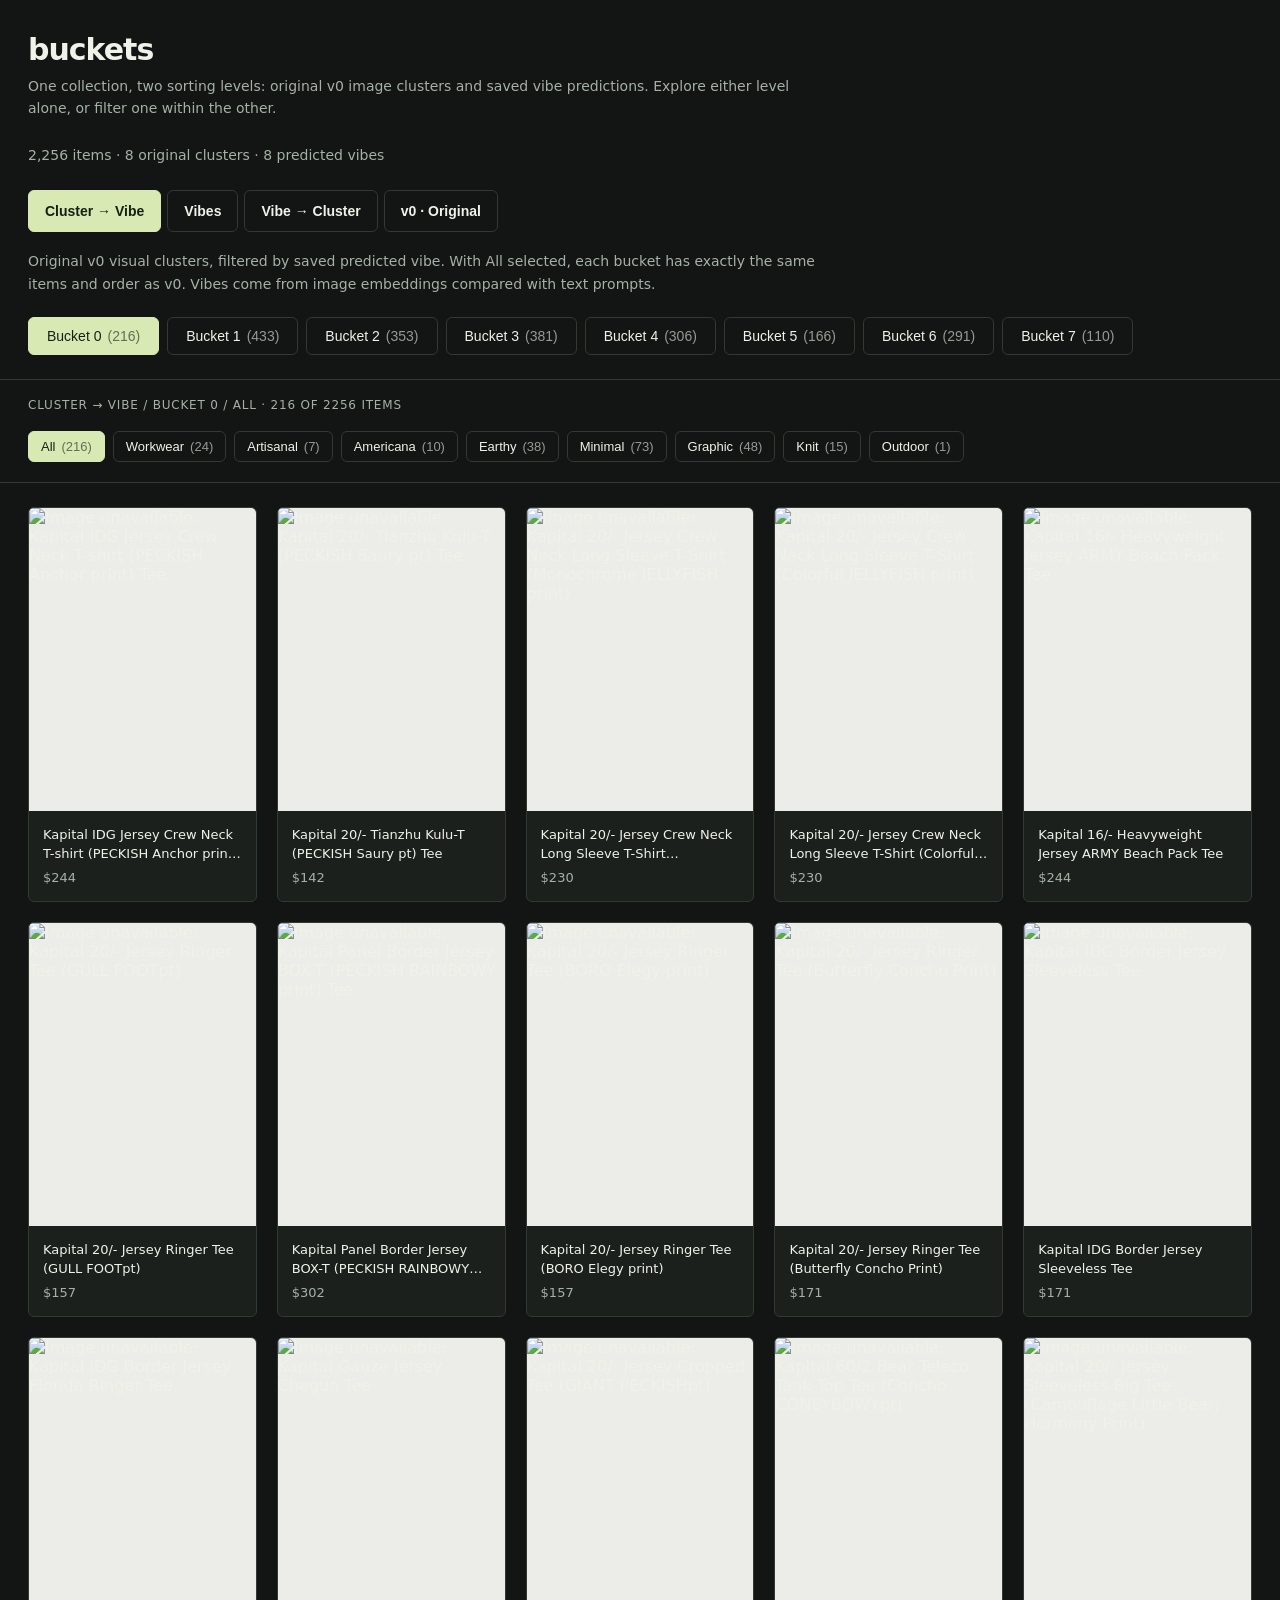
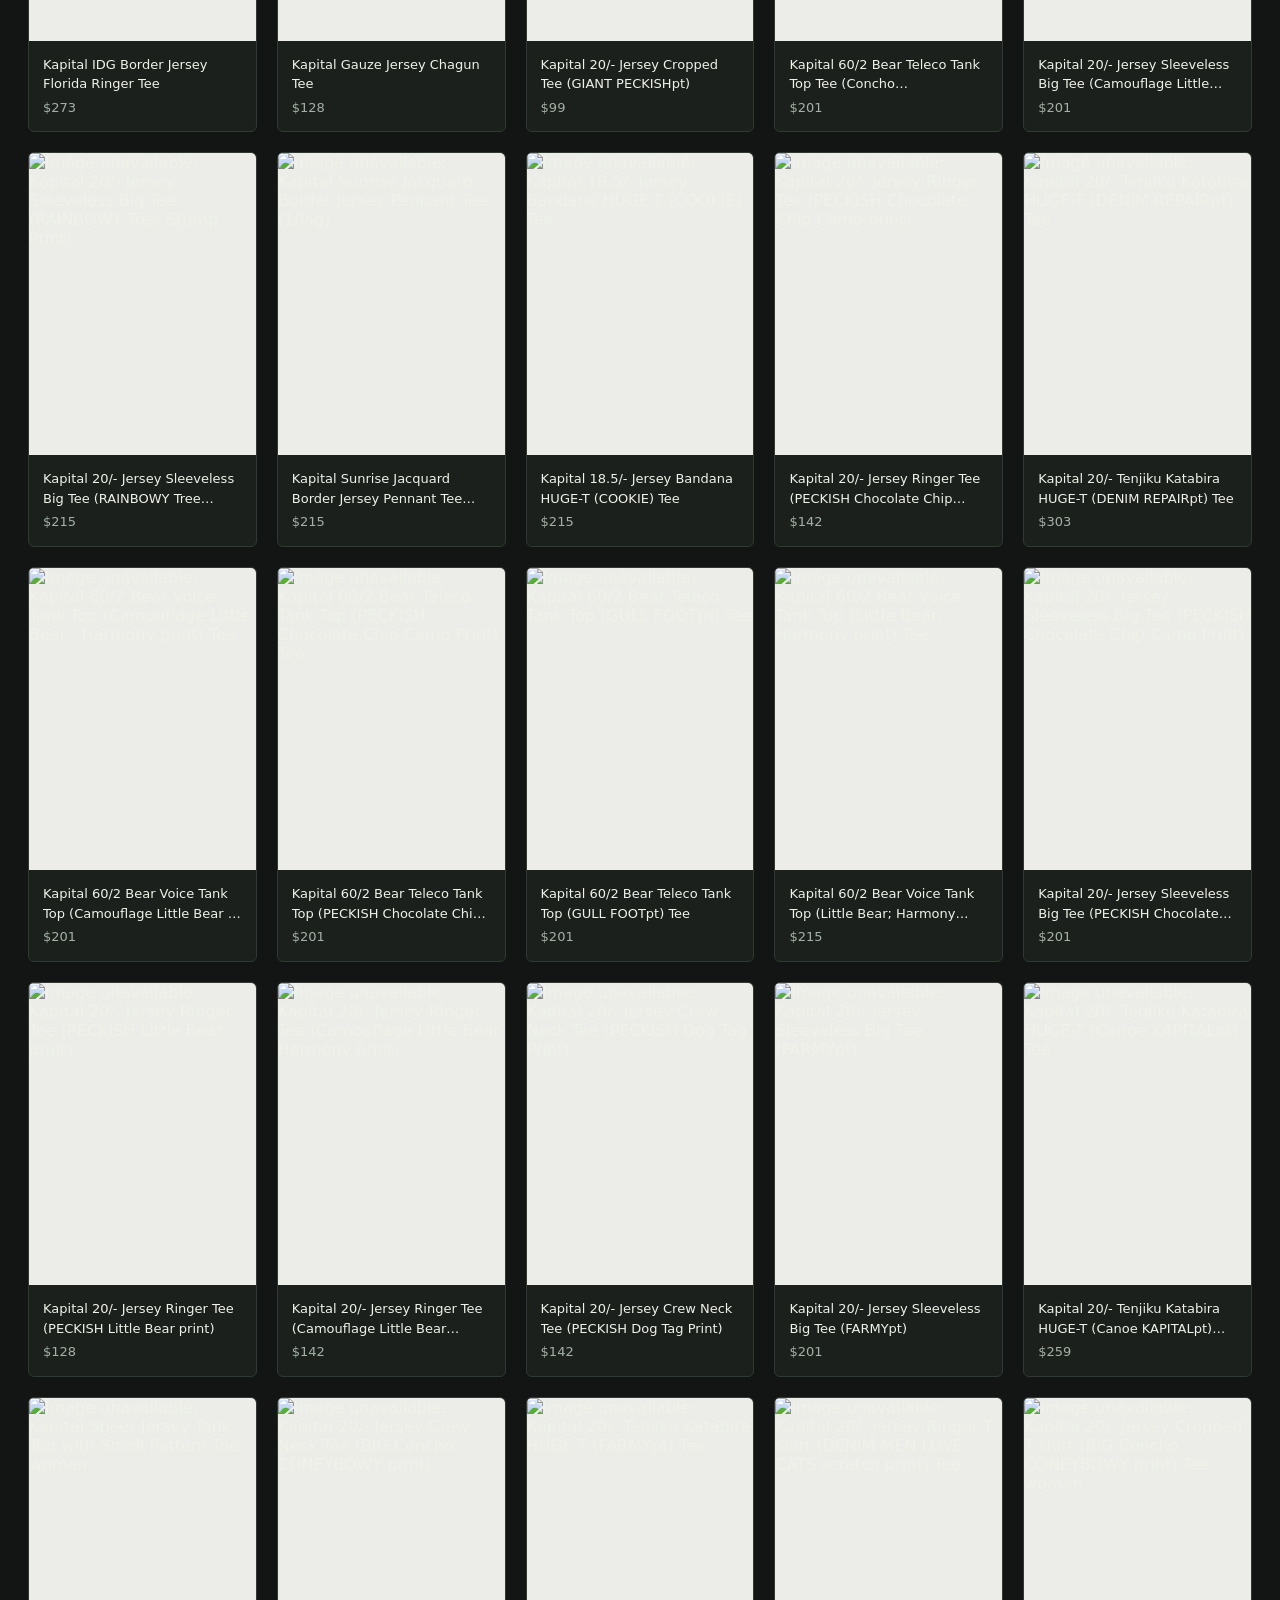
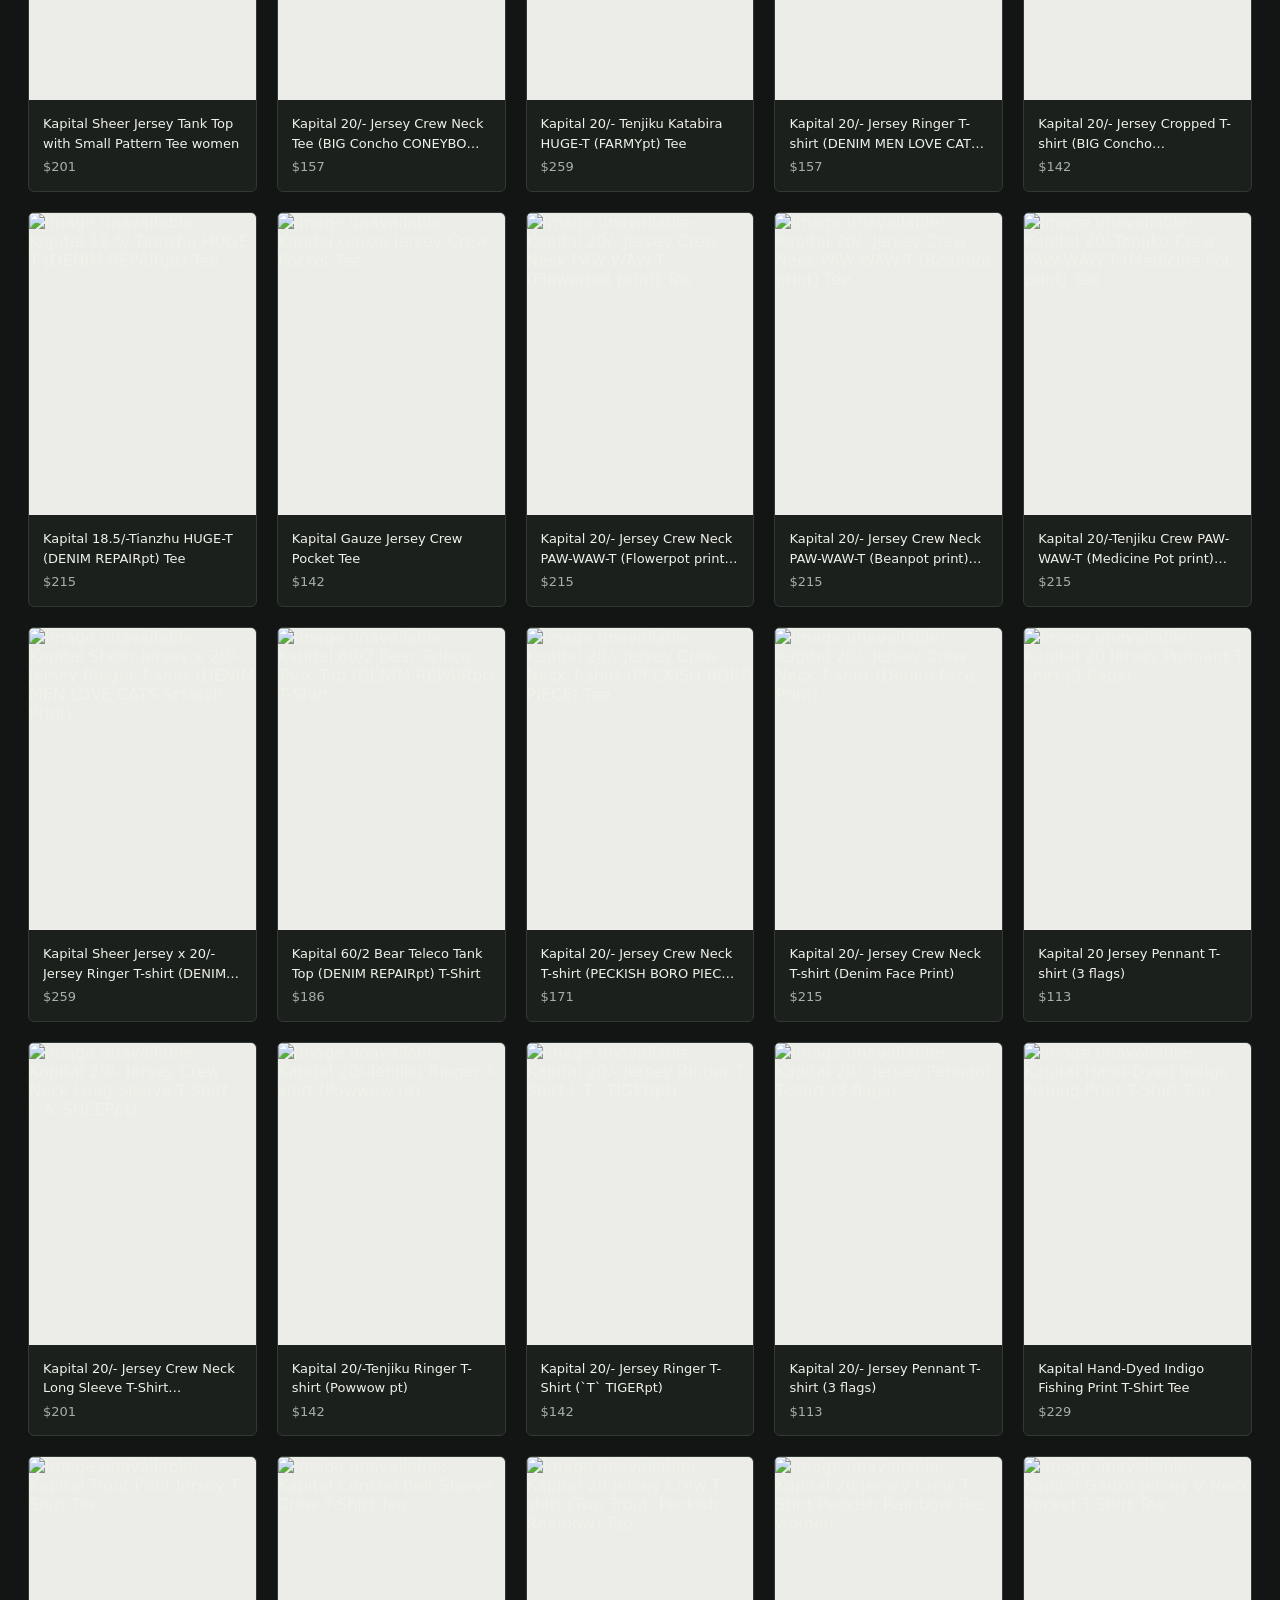
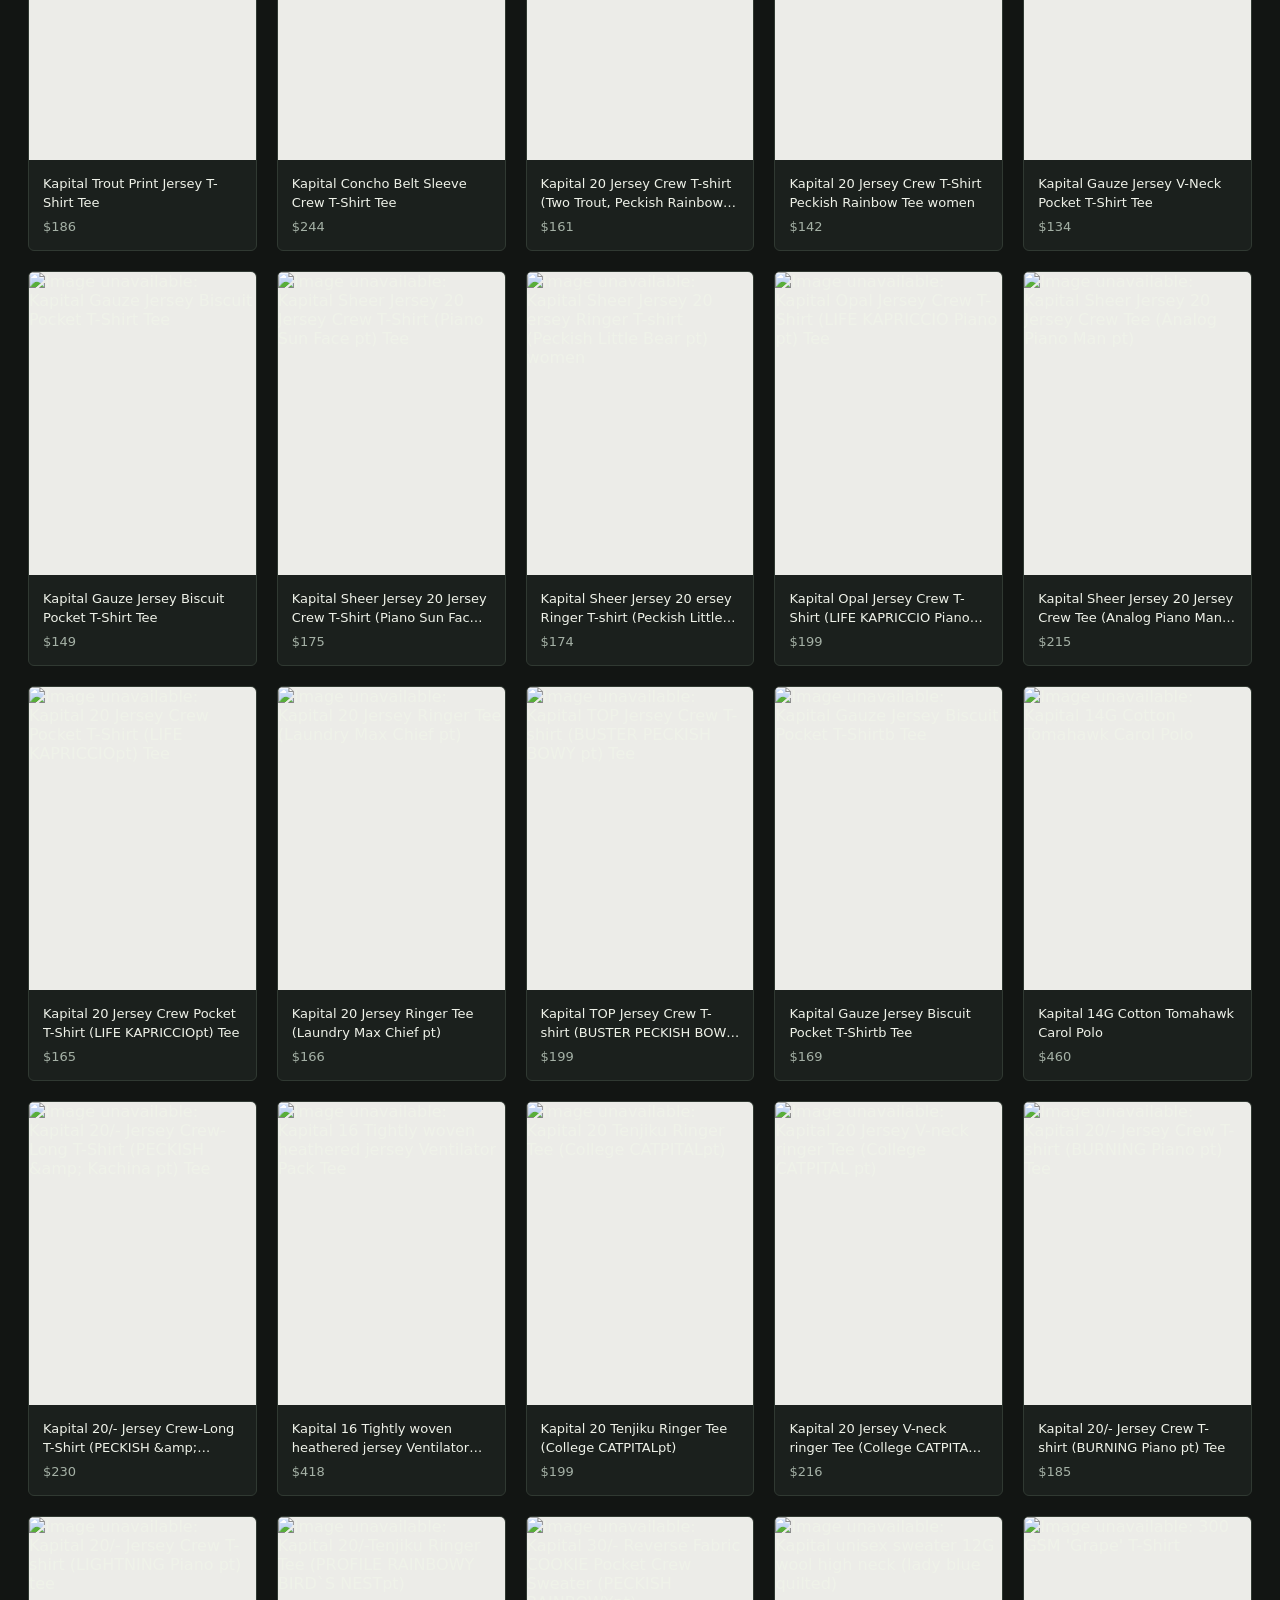
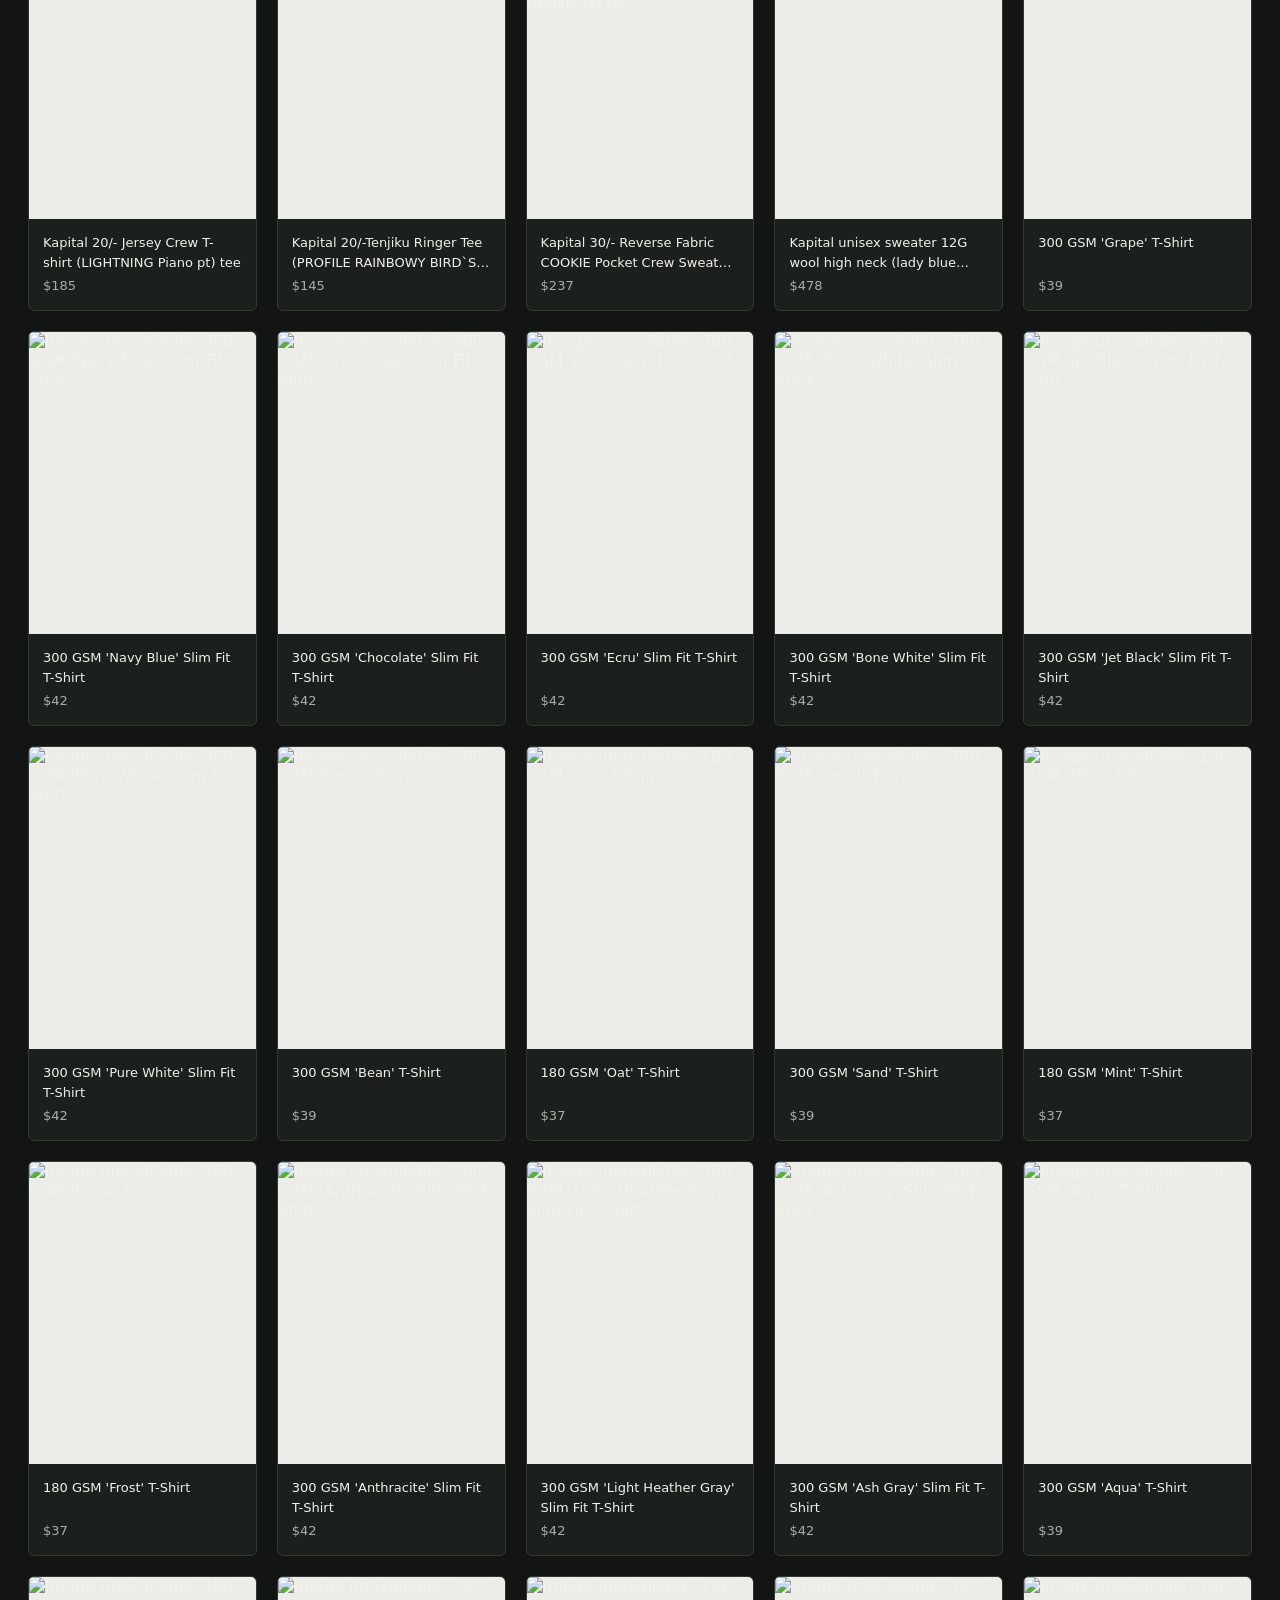
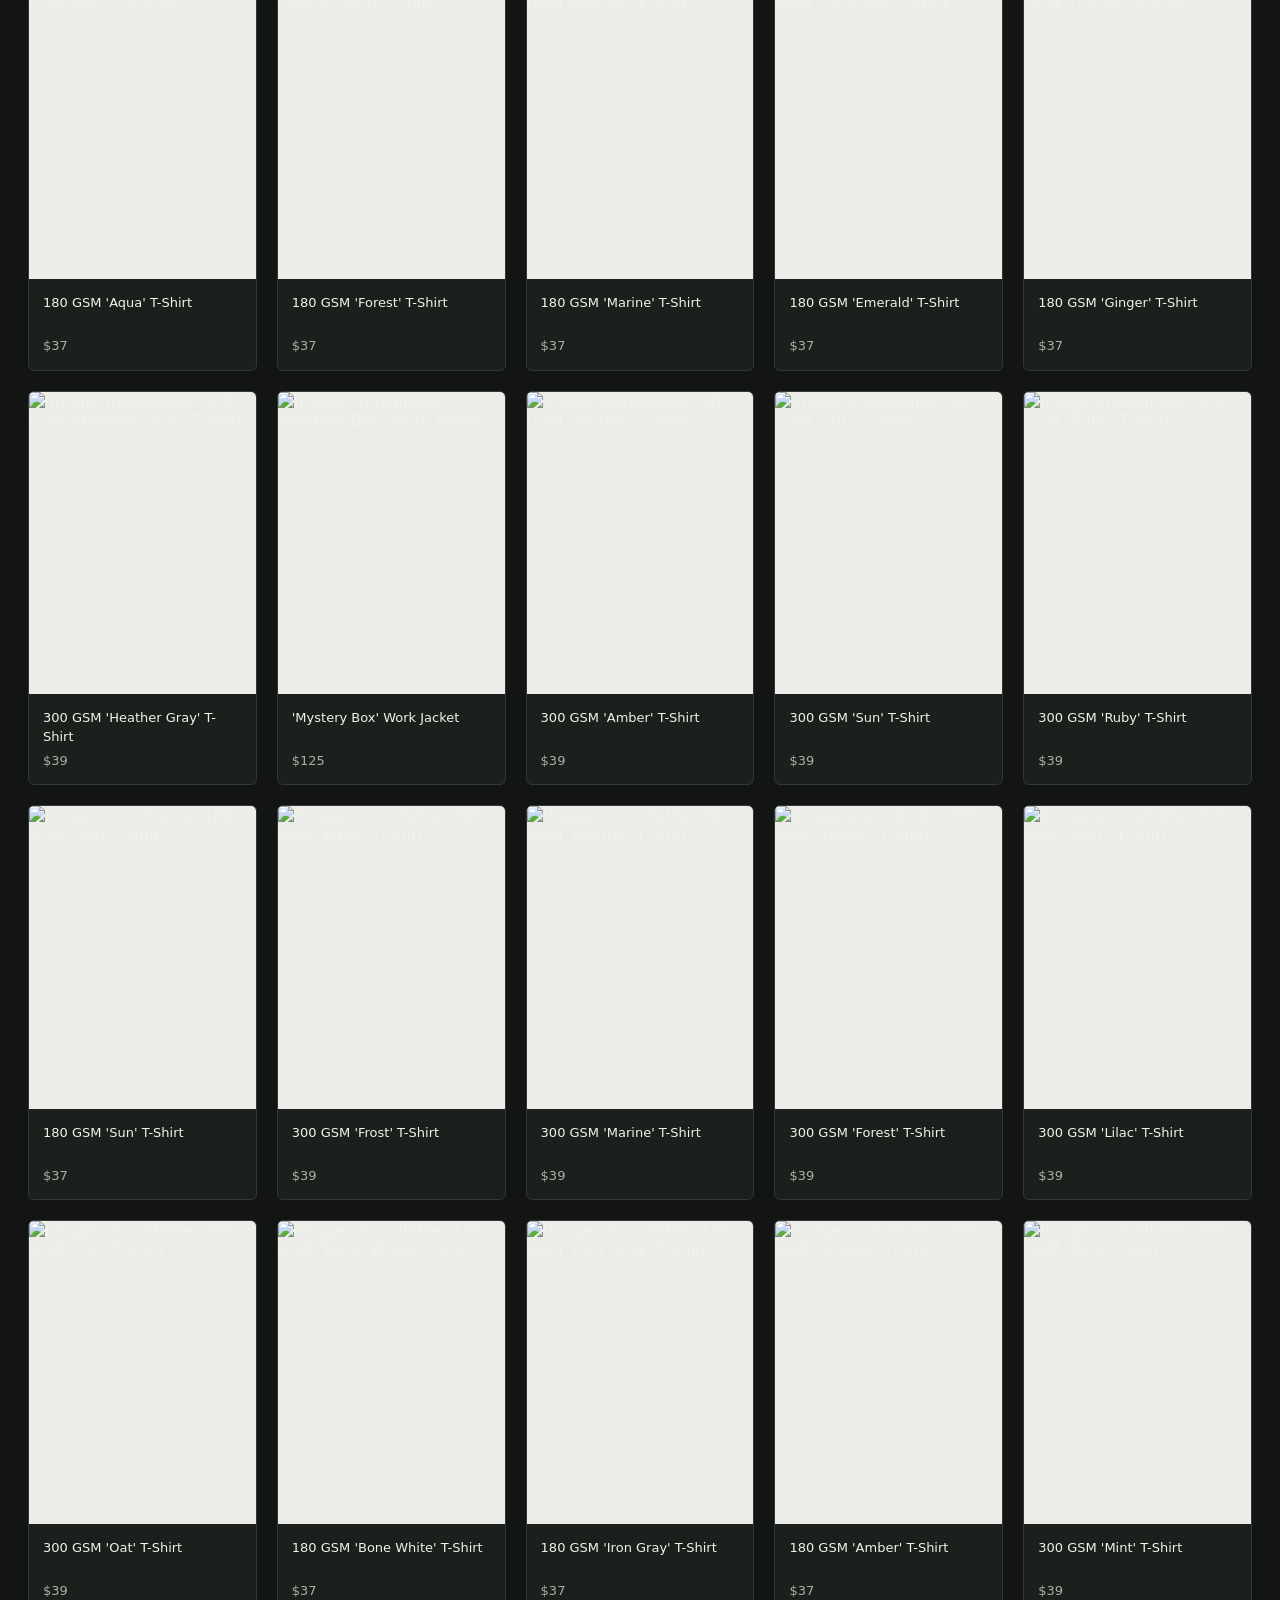
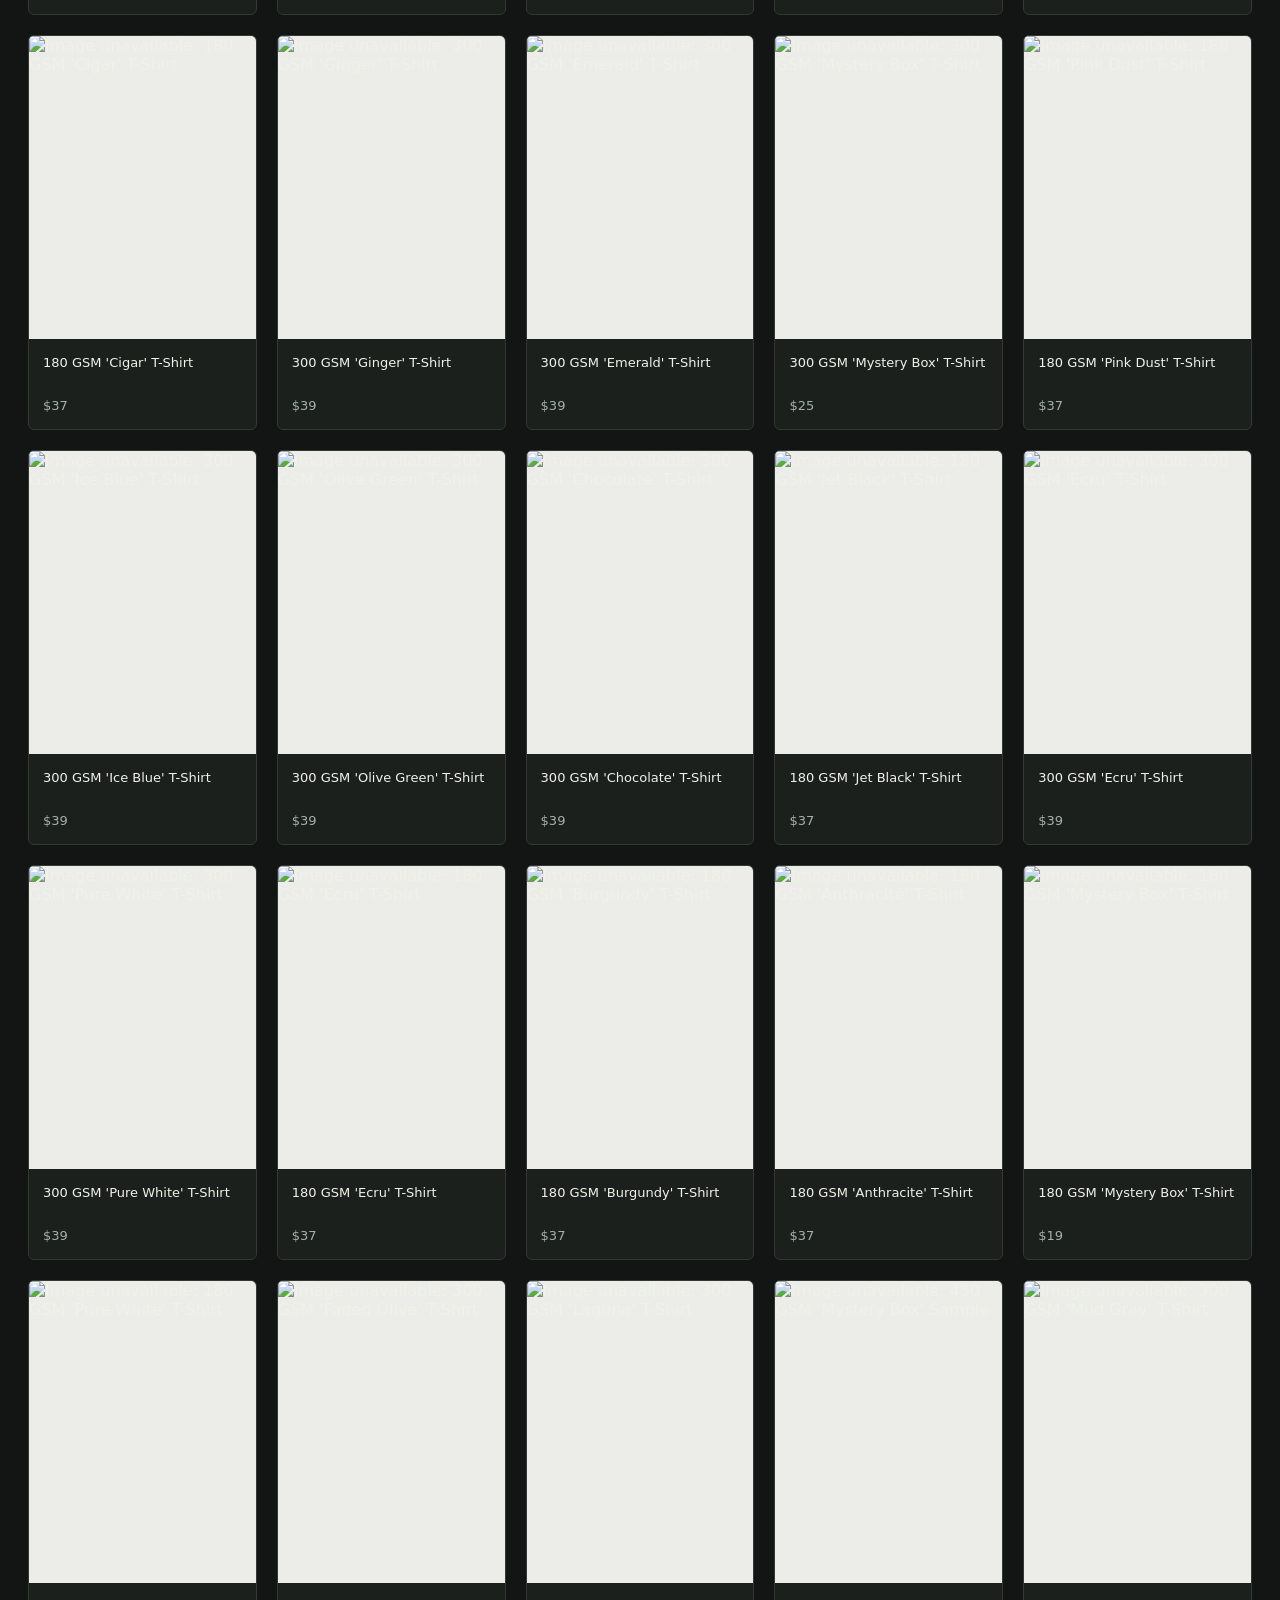
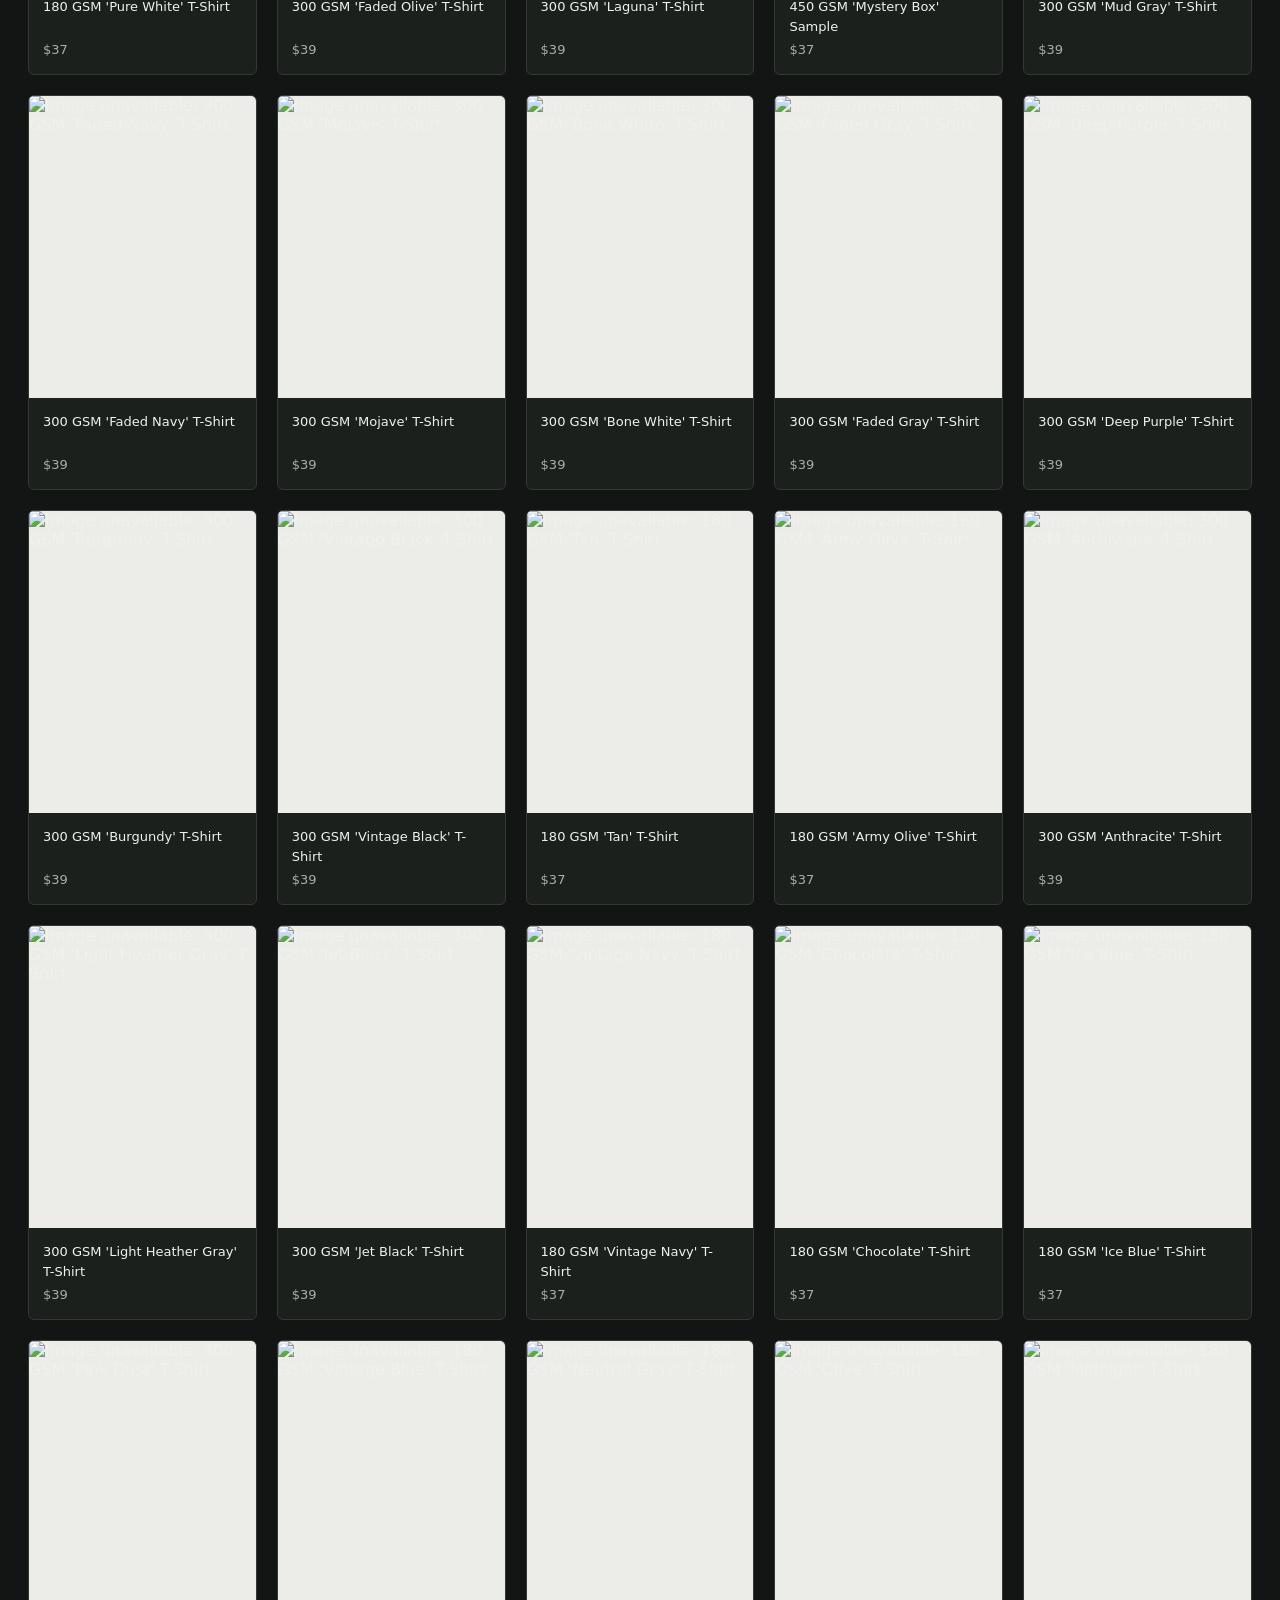
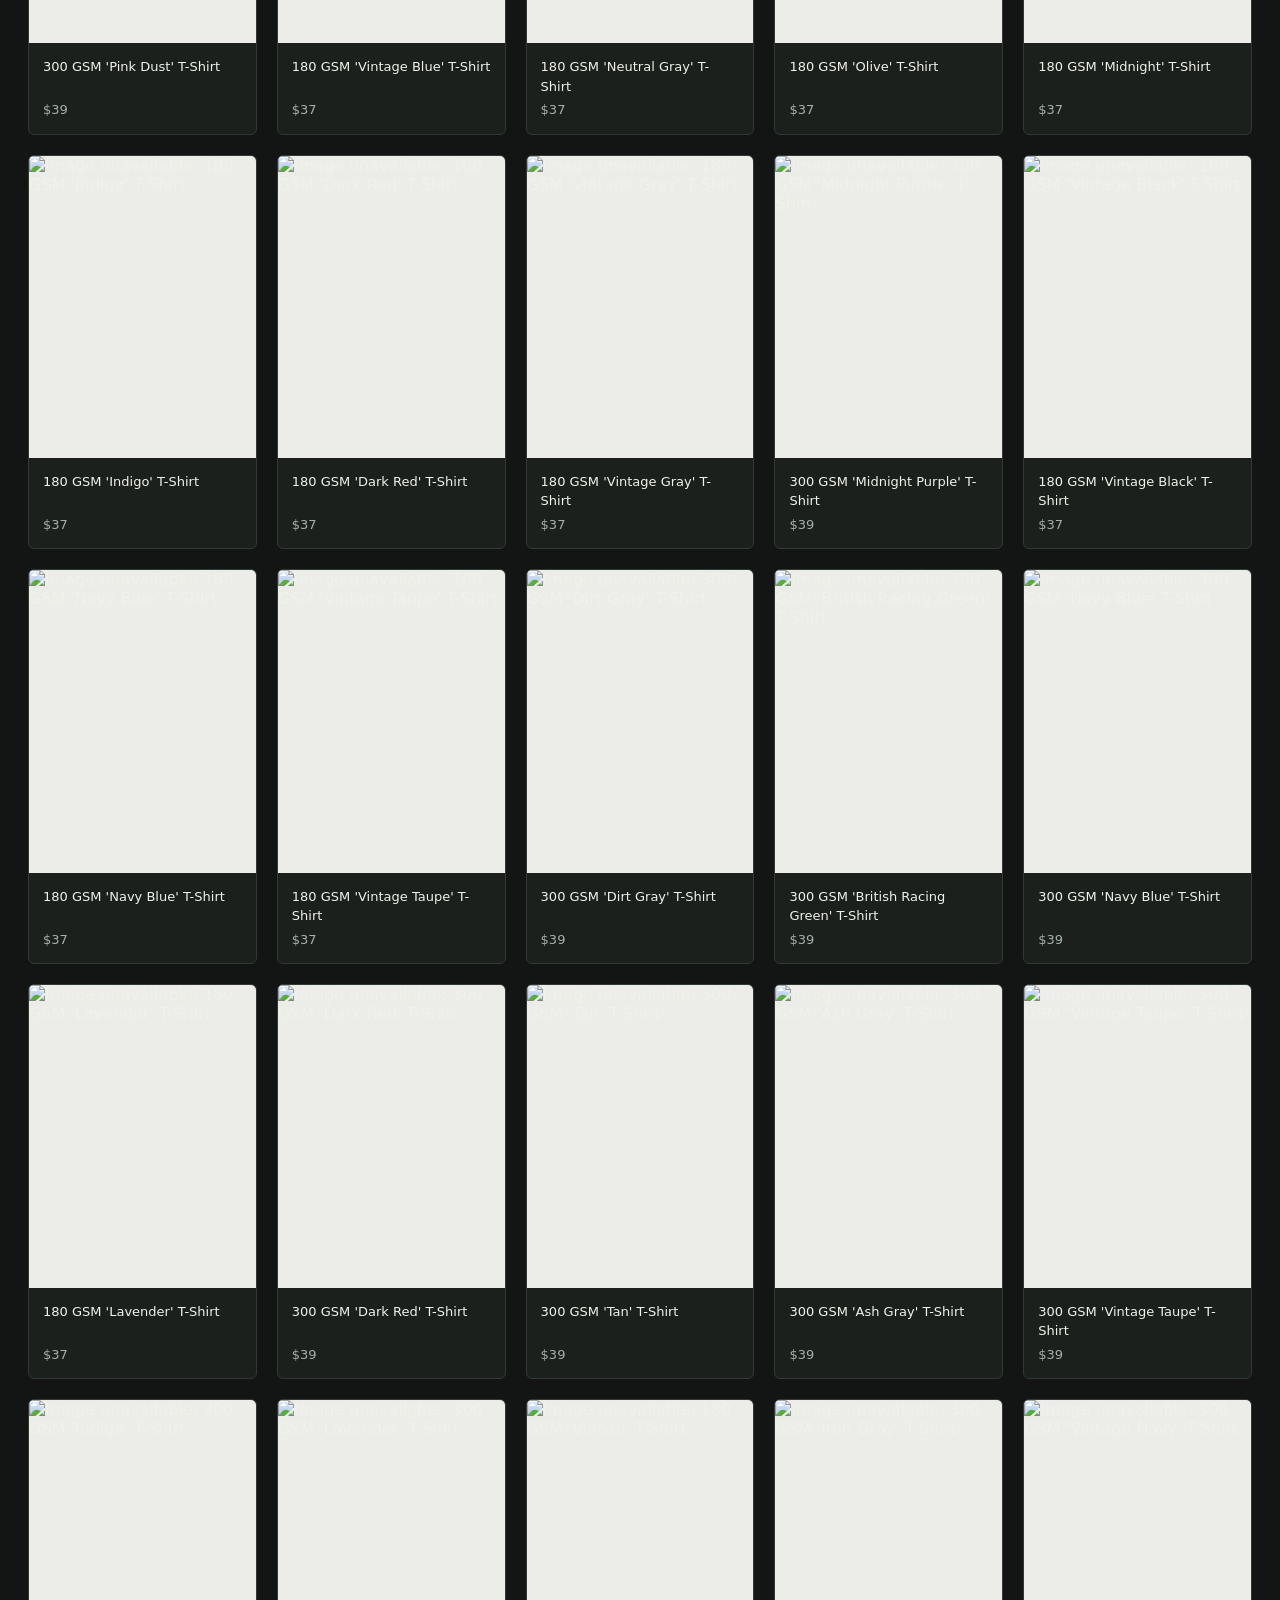
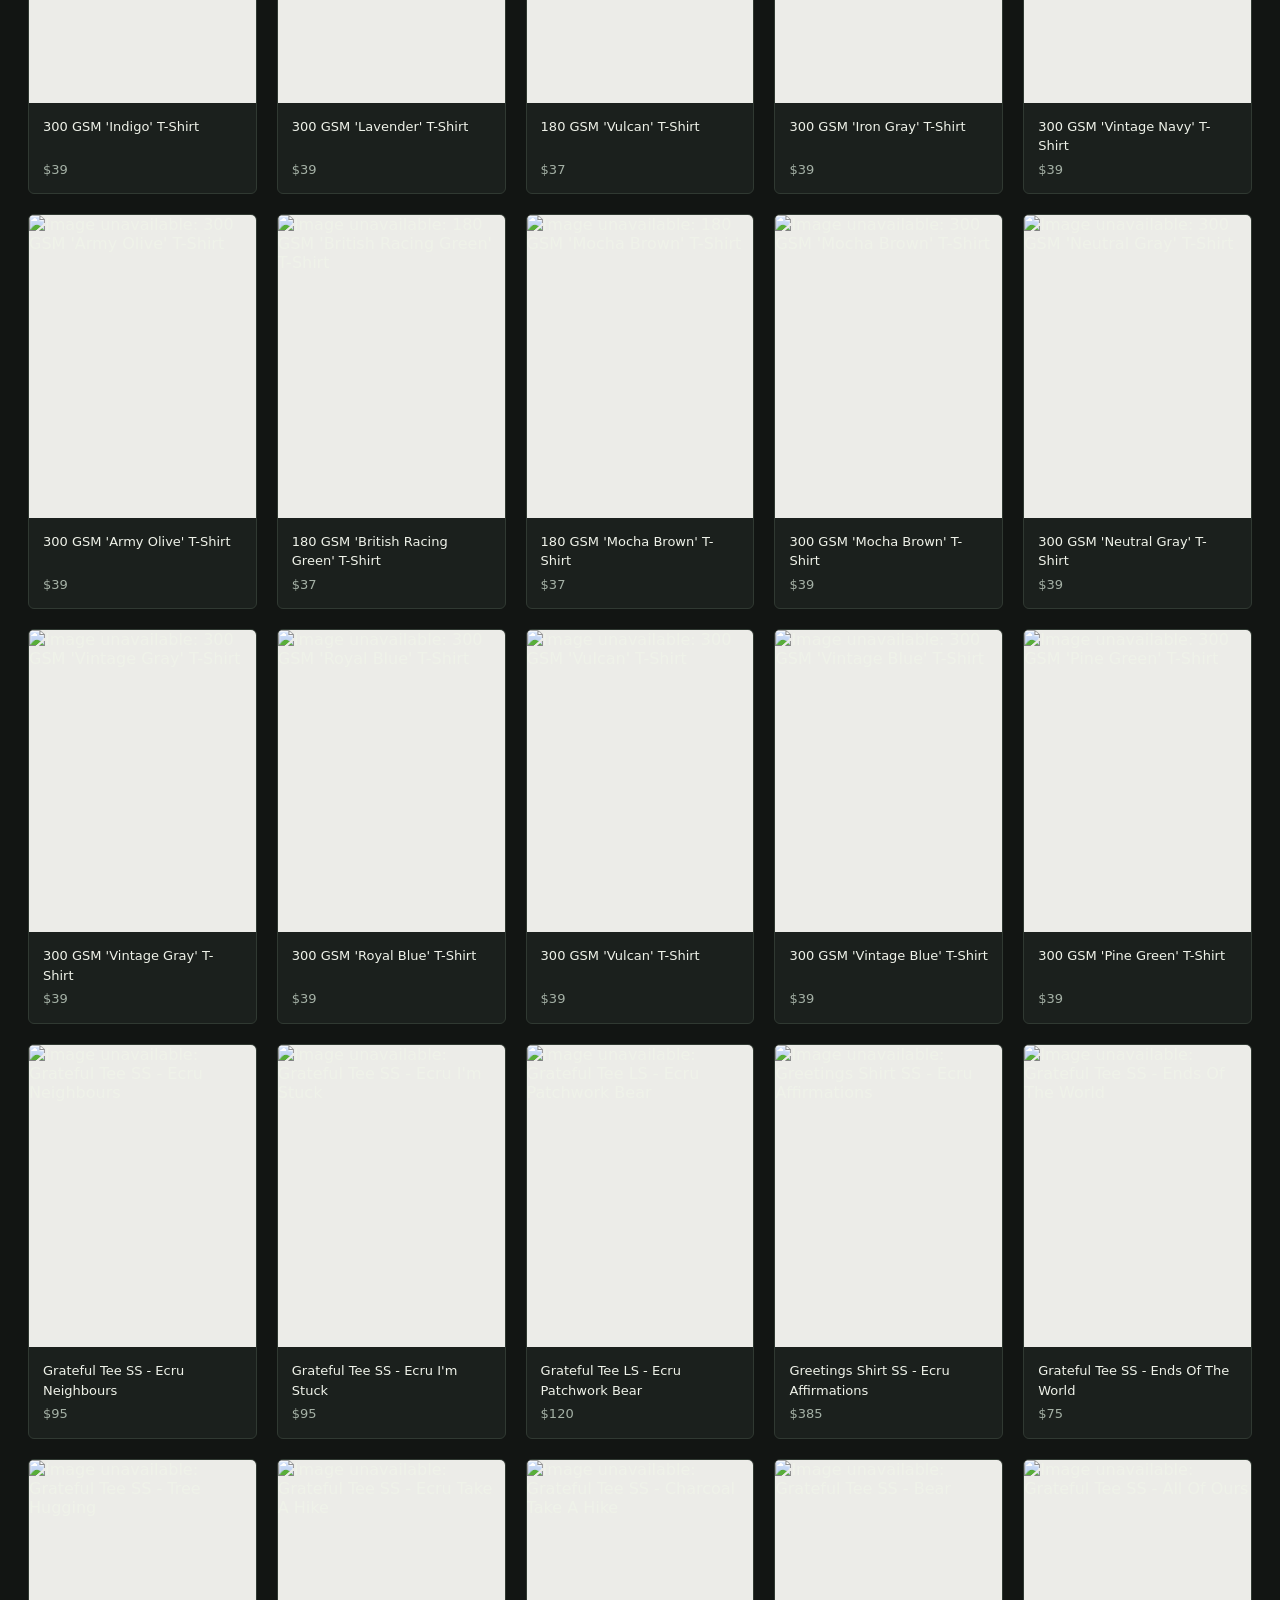
==== commit 69949b52: "sorting each cluster by text buckets" ====
--- a/index.html
+++ b/index.html
@@ -3,7 +3,7 @@
 <head>
 <meta charset="utf-8">
 <meta name="viewport" content="width=device-width, initial-scale=1">
-<title>buckets</title>
+<title>Buckets — clothing explorer</title>
 <style>
   :root {
     --bg: #111;
@@ -15,7 +15,8 @@
   }
   * { box-sizing: border-box; }
   body { margin: 0; font-family: system-ui, sans-serif; background: var(--bg); color: var(--text); }
-  header { position: sticky; top: 0; z-index: 10; background: var(--bg); padding: 16px 16px 12px; border-bottom: 1px solid #333; }
+  header { position: sticky; top: 0; z-index: 10; background: var(--bg); border-bottom: 1px solid #333; }
+  .top { padding: 16px 16px 10px; }
   h1 { margin: 0 0 12px; font-size: 18px; font-weight: 600; letter-spacing: .5px; }
   nav { display: flex; gap: 8px; flex-wrap: wrap; }
   button {
@@ -25,7 +26,14 @@
   }
   button:hover { border-color: #888; }
   button.active { background: #fff; color: #000; border-color: #fff; }
+  button.empty { opacity: .38; }
   .count { opacity: .6; margin-left: 6px; }
+  #modeNav { margin-bottom: 12px; }
+  #modeNav button { font-weight: 600; }
+  #outerNav { margin-bottom: 4px; }
+  #crumb { opacity: .7; font-size: 12px; text-transform: uppercase; letter-spacing: .8px; padding: 8px 16px 8px; color: var(--muted); }
+  #innerNav { padding: 0 16px 12px; border-top: 1px solid #222; padding-top: 12px; }
+  #innerNav button { padding: 7px 12px; font-size: 13px; }
   #grid { display: grid; grid-template-columns: repeat(auto-fill, minmax(200px, 1fr)); gap: 16px; padding: 16px; }
   .card { background: var(--panel); border: 1px solid var(--line); border-radius: 10px; overflow: hidden; transition: border-color .15s, transform .15s; }
   .card:hover { border-color: var(--line-strong); transform: translateY(-2px); }
@@ -33,30 +41,189 @@
   .card .info { padding: 10px; font-size: 13px; }
   .card .title { display: -webkit-box; -webkit-line-clamp: 2; -webkit-box-orient: vertical; overflow: hidden; }
   .card .price { margin-top: 4px; opacity: .7; }
+  .empty-msg { padding: 48px 16px; color: var(--muted); text-align: center; grid-column: 1 / -1; }
+  :root { color-scheme: dark; --bg: #121513; --panel: #1b201d; --line: #303932; --text: #eff2e9; --muted: #a5b1a6; }
+  body { max-width: 1800px; margin: auto; }
+  header { position: static; border-color: var(--line); }
+  .top { padding: 32px 28px 20px; }
+  h1 { font-size: 30px; letter-spacing: -1px; margin-bottom: 8px; }
+  .intro, #description { color: var(--muted); font-size: 14px; line-height: 1.6; max-width: 800px; }
+  .intro { margin: 0 0 24px; }
+  #description { margin: 0 0 22px; min-height: 45px; }
+  #modeNav { margin-bottom: 18px; gap: 6px; }
+  button { background: transparent; border-color: var(--line); border-radius: 6px; }
+  button.active { background: #d8e9b4; border-color: #d8e9b4; color: #182014; }
+  button:focus-visible { outline: 2px solid #d8e9b4; outline-offset: 4px; }
+  #modeNav button { padding: 12px 16px; }
+  #crumb { padding: 16px 28px; border-top: 1px solid var(--line); opacity: 1; line-height: 1.6; }
+  #innerNav { padding: 0 28px 20px; border: 0; }
+  #grid { padding: 24px 28px 40px; gap: 20px; grid-template-columns: repeat(auto-fill, minmax(210px, 1fr)); }
+  .card { border-radius: 6px; }
+  .card img { object-fit: contain; background: #ecece8; }
+  .card .info { padding: 14px; line-height: 1.5; }
+  .card .title { min-height: 39px; }
+  .card .price { color: var(--muted); opacity: 1; }
+  @media (max-width: 600px) {
+    .top { padding: 24px 16px 16px; }
+    #modeNav { display: grid; grid-template-columns: 1fr 1fr; }
+    button { padding: 9px 12px; font-size: 13px; }
+    #crumb { padding: 12px 16px; }
+    #innerNav { padding: 0 16px 16px; }
+    #grid { padding: 16px; gap: 12px; grid-template-columns: repeat(2, minmax(0, 1fr)); }
+    .card .info { padding: 10px; }
+  }
 </style>
 </head>
 <body>
 <header>
-  <h1>buckets</h1>
-  <nav id="nav"></nav>
+  <div class="top">
+    <h1>buckets</h1>
+    <p class="intro">One collection, two sorting levels: original v0 image clusters and saved vibe predictions. Explore either level alone, or filter one within the other.</p>
+    <p id="summary" class="intro"></p>
+    <nav id="modeNav" aria-label="Explore mode"></nav>
+    <p id="description"></p>
+    <nav id="outerNav" aria-label="Primary grouping"></nav>
+  </div>
+  <div id="crumb"></div>
+  <nav id="innerNav" aria-label="Filter within group"></nav>
 </header>
-<main id="grid"></main>
+<main id="grid" aria-label="Clothing items"></main>
+<script src="v0-data.js"></script>
 <script>
-const BUCKETS = {"0":[{"title":"Kapital Thin Canvas Sarouel Nouvelle Pants 2026","price":"303.00","image":"https://cdn.shopify.com/s/files/1/0253/0381/0145/files/EK1886LP_BE.jpg?v=1791600823"},{"title":"Kapital 11.5oz Denim Fringe Coveralls jacket","price":"740.00","image":"https://cdn.shopify.com/s/files/1/0253/0381/0145/files/K2509LJ038_PRO.jpg?v=1791600810"},{"title":"Kapital 11.5oz denim x 8oz denim Apple Man Coverall jacket","price":"492.00","image":"https://cdn.shopify.com/s/files/1/0253/0381/0145/files/EK754LJC_IDG.jpg?v=1791514032"},{"title":"Kapital Linen Clip Shirt (Long Sleeve)","price":"375.00","image":"https://cdn.shopify.com/s/files/1/0253/0381/0145/files/EK1599LSA_2026SS2_BGR_cea26f10-bedf-40f2-9200-2a73c2ea08e8.jpg?v=1791442101"},{"title":"Kapital 14oz Color Denim Nouvelle Shuttle Pants","price":"681.00","image":"https://cdn.shopify.com/s/files/1/0253/0381/0145/files/K2511LP167_BR.jpg?v=1791440481"},{"title":"Kapital 11.5oz Denim Windowpane CACTUS Coveralls Jacket","price":"696.00","image":"https://cdn.shopify.com/s/files/1/0253/0381/0145/files/K2508LJ011_PRO.jpg?v=1791440403"},{"title":"Kapital 14oz Black Denim 5-Pocket Monkey CISCO (Stud Remake) 2026 Pants","price":"885.00","image":"https://cdn.shopify.com/s/files/1/0253/0381/0145/files/EK1888LP_BLK.jpg?v=1790576265"},{"title":"Kapital 14oz Denim Port Baggy Pants","price":"477.00","image":"https://cdn.shopify.com/s/files/1/0253/0381/0145/files/EK1740LPA_PRO.jpg?v=1789613775"},{"title":"Kapital Lightweight Canvas Lumbar Pants 2026","price":"317.00","image":"https://cdn.shopify.com/s/files/1/0253/0381/0145/files/EK1894LP_NAT.jpg?v=1789370848"},{"title":"Kapital 12oz Denim 5P NEW Momoro (25-28 inches) Pants","price":"346.00","image":"https://cdn.shopify.com/s/files/1/0253/0381/0145/files/EK1825LP_IDG.jpg?v=1789095966"},{"title":"Kapital 12oz Denim 5P NEW Momoro (30-38 inches) Pants","price":"346.00","image":"https://cdn.shopify.com/s/files/1/0253/0381/0145/files/EK1826LP_O_W.jpg?v=1789095955"},{"title":"Kapital 14oz Black Denim Club Baggy 5-Pocket Pants","price":"375.00","image":"https://cdn.shopify.com/s/files/1/0253/0381/0145/files/K2604LP142_PRO.jpg?v=1789003622"},{"title":"Kapital 8oz Denim Husky Western Dress","price":"521.00","image":"https://cdn.shopify.com/s/files/1/0253/0381/0145/files/K2606OP243_IDG.jpg?v=1788832674"},{"title":"Kapital IDG Jersey Crew Neck T-shirt (PECKISH Anchor print) Tee","price":"244.00","image":"https://cdn.shopify.com/s/files/1/0253/0381/0145/files/K2608SC005_IDG.jpg?v=1788402745"},{"title":"Kapital 10oz IDG x IDG Denim (SHALLOW) Short Pants","price":"448.00","image":"https://cdn.shopify.com/s/files/1/0253/0381/0145/files/K2606LP226_IDG.jpg?v=1788312946"},{"title":"Kapital Dixie Hickory CACTUS Coveralls (WWII Model) Jacket","price":"550.00","image":"https://cdn.shopify.com/s/files/1/0253/0381/0145/files/K2603LJ001_MUVa.jpg?v=1788139081"},{"title":"Kapital Dixie Hickory Wide Lumbar Pants","price":"536.00","image":"https://cdn.shopify.com/s/files/1/0253/0381/0145/files/K2604LP143_MUV.jpg?v=1788139069"},{"title":"Kapital 13oz Denim Club Baggy 5-Pocket Pants","price":"288.00","image":"https://cdn.shopify.com/s/files/1/0253/0381/0145/files/K2502LP009_PRO_87fee27d-3867-44a7-bf7e-362adae11828.jpg?v=1787884052"},{"title":"Kapital 13oz Denim 5-Pocket Jaws Pants","price":"303.00","image":"https://cdn.shopify.com/s/files/1/0253/0381/0145/files/K2606LP223_PRO.jpg?v=1787884039"},{"title":"Kapital 12oz Denim CACTUS Coveralls Jacket","price":"375.00","image":"https://cdn.shopify.com/s/files/1/0253/0381/0145/files/EK1387LJA_IDG.jpg?v=1787884003"},{"title":"Kapital IDG Gauze SHOKA Shirt","price":"332.00","image":"https://cdn.shopify.com/s/files/1/0253/0381/0145/files/EK902LSA_IDG.jpg?v=1787797565"},{"title":"Kapital 11.5oz Denim Old Man and the Sea Hat (Distressed Remake)","price":"273.00","image":"https://cdn.shopify.com/s/files/1/0253/0381/0145/files/EK1534XH_IDG_9481f44c-0672-4408-afbc-9ae46526ca5a.jpg?v=1787104076"},{"title":"Kapital Kanoko Rangle Collar Retro Polo Shirt","price":"288.00","image":"https://cdn.shopify.com/s/files/1/0253/0381/0145/files/EK1507LCA_2025AW_ENJ_c358ba1b-db42-402e-ab7d-2cd9abf5aef3.jpg?v=1787103997"},{"title":"Kapital IDG Border Jersey Florida Ringer Tee","price":"273.00","image":"https://cdn.shopify.com/s/files/1/0253/0381/0145/files/K2606SC236_YAS.jpg?v=1786584155"},{"title":"Kapital Linen Clip Shirt","price":"375.00","image":"https://cdn.shopify.com/s/files/1/0253/0381/0145/files/EK1599LSA_2026SS2_BGR.jpg?v=1786410921"},{"title":"Kapital Thin Canvas Nouvelle Pants","price":"332.00","image":"https://cdn.shopify.com/s/files/1/0253/0381/0145/files/EK1276LPA_NVs.jpg?v=1786339873"},{"title":"Kapital 14oz Denim Easy Short Pants (Center Pleat)","price":"463.00","image":"https://cdn.shopify.com/s/files/1/0253/0381/0145/files/K2606SP230_PRO.jpg?v=1786328313"},{"title":"Kapital Herringbone Jumbo Monkey Short Pants (Factory Repair Print; Embroidery)","price":"681.00","image":"https://cdn.shopify.com/s/files/1/0253/0381/0145/files/K2606SP225_KHA.jpg?v=1785892238"},{"title":"Kapital 14oz Black Denim 5-Pocket Jaws Pants","price":"375.00","image":"https://cdn.shopify.com/s/files/1/0253/0381/0145/files/K2604LP141_PRO.jpg?v=1785719606"},{"title":"Kapital Linen Gingham Check LAX Cuban Shirt","price":"754.00","image":"https://cdn.shopify.com/s/files/1/0253/0381/0145/files/K2604SS111_BL.jpg?v=1785374102"},{"title":"Kapital 14oz Denim 5P FARMY Momoro Pants","price":"361.00","image":"https://cdn.shopify.com/s/files/1/0253/0381/0145/files/K2603LP032_IDG.jpg?v=1785287807"},{"title":"Kapital Liberty Hickory Fatigue Baggy Pants","price":"463.00","image":"https://cdn.shopify.com/s/files/1/0253/0381/0145/files/K2604LP146_HIC.jpg?v=1785287794"},{"title":"Kapital Rayon Fringe Stole (KAYO HUESO) Scarves","price":"259.00","image":"https://cdn.shopify.com/s/files/1/0253/0381/0145/files/K2605XM548_BLK.jpg?v=1784509986"},{"title":"Kapital 14oz Denim Nouvelle Shuttle Short Pants","price":"506.00","image":"https://cdn.shopify.com/s/files/1/0253/0381/0145/files/K2606SP250_IDG.jpg?v=1784251031"},{"title":"Kapital 14oz Black x Black Denim 5-Pocket Monkey TH (Zip Closure) Pants","price":"361.00","image":"https://cdn.shopify.com/s/files/1/0253/0381/0145/files/K2603LP056_BLK.jpg?v=1784164756"},{"title":"Kapital Rayon Twill 2-Tone Drizzler Jacket (Pecos Paisley)","price":"623.00","image":"https://cdn.shopify.com/s/files/1/0253/0381/0145/files/K2603LJ041_NV.jpg?v=1784016723"},{"title":"Kapital 14oz Black x Black Denim 5-Pocket OKABELLBO L Pants","price":"288.00","image":"https://cdn.shopify.com/s/files/1/0253/0381/0145/files/K2603LP057_BLK.jpg?v=1783905153"},{"title":"Kapital 14oz Black x Black Denim 5-Pocket OKABELLBO M Pants","price":"288.00","image":"https://cdn.shopify.com/s/files/1/0253/0381/0145/files/K2603LP058_BLK.jpg?v=1783905144"},{"title":"Kapital No. 6 Canvas More Little Snufkin Bag (SEA GYPSIES Remake)","price":"506.00","image":"https://cdn.shopify.com/s/files/1/0253/0381/0145/files/K2605XB544_BL.jpg?v=1783905136"},{"title":"Kapital Thin Canvas TATAMI Pants 2026","price":"346.00","image":"https://cdn.shopify.com/s/files/1/0253/0381/0145/files/K2603LP033_NAT.jpg?v=1783646315"},{"title":"Kapital Cupro Cotton Twill Open Collar Shirt Drizzler Jacket","price":"419.00","image":"https://cdn.shopify.com/s/files/1/0253/0381/0145/files/K2603LS042_BLK.jpg?v=1783646312"},{"title":"Kapital 14oz Denim Easy Pants (Center Pleat)","price":"521.00","image":"https://cdn.shopify.com/s/files/1/0253/0381/0145/files/K2604LP122_PRO.jpg?v=1783646296"},{"title":"Kapital 14oz denim 5-pocket OKABELLBO Pants","price":"273.00","image":"https://cdn.shopify.com/s/files/1/0253/0381/0145/files/SLP108_O_W_b4727be7-1b67-4523-b5a6-92096e191f0c.jpg?v=1783301470"},{"title":"Kapital 11.5oz Denim Casquette (DENIM REPAIRpt) Hat","price":"215.00","image":"https://cdn.shopify.com/s/files/1/0253/0381/0145/files/K2605XH541_PROs.jpg?v=1783301452"},{"title":"Kapital IDG Border Jersey Pennant Tee (3 flags)","price":"273.00","image":"https://cdn.shopify.com/s/files/1/0253/0381/0145/files/K2606SC218_1.jpg?v=1783301427"},{"title":"Kapital Cotton x Linen Patchwork Kathmandu Shirt (Short Sleeve)","price":"361.00","image":"https://cdn.shopify.com/s/files/1/0253/0381/0145/files/1_17f9c125-df65-4e15-83a7-6e3437de0fc8.png?v=1782887689"},{"title":"Kapital 13.5oz Zimbabwe Denim 5-Pocket Monkey TH (Distressed) Pants","price":"463.00","image":"https://cdn.shopify.com/s/files/1/0253/0381/0145/files/K2502LP008_PRO_d0df302c-a80d-4b30-a203-3f5354902827.jpg?v=1782697909"},{"title":"Kapital 11.5oz Denim FARMY-HAT","price":"201.00","image":"https://cdn.shopify.com/s/files/1/0253/0381/0145/files/K2603XH500_PRO.jpg?v=1782696147"},{"title":"Kapital 11.5oz Denim Old Man and the Sea Cap","price":"128.00","image":"https://cdn.shopify.com/s/files/1/0253/0381/0145/files/EK1523XH_NOU.jpg?v=1782203816"},{"title":"Kapital 12oz Denim CACTUS Coverall (WWII Model Version) Jacket","price":"332.00","image":"https://cdn.shopify.com/s/files/1/0253/0381/0145/files/K2503LJ032_IDG.jpg?v=1782090667"},{"title":"Kapital 11.5oz Denim Welded Overalls Pants","price":"302.00","image":"https://cdn.shopify.com/s/files/1/0253/0381/0145/files/EK1392_IDG2s.jpg?v=1781745145"},{"title":"Kapital 11.5oz Denim Old Man and the Sea Hat","price":"157.00","image":"https://cdn.shopify.com/s/files/1/0253/0381/0145/files/EK1524XH_NOU.jpg?v=1781255345"},{"title":"Kapital Silk Rayon Toggle Maile Print Long-Sleeve Open-Collar Shirt","price":"565.00","image":"https://cdn.shopify.com/s/files/1/0253/0381/0145/files/K2604LS091_NV.jpg?v=1780881610"},{"title":"Kapital Thin Canvas Welded Overalls Pants","price":"332.00","image":"https://cdn.shopify.com/s/files/1/0253/0381/0145/files/EK1439OPA_NATa.jpg?v=1780562790"},{"title":"Kapital 60-pack IVY RAINBOWY HAPPY HEEL Hold Socks","price":"40.00","image":"https://cdn.shopify.com/s/files/1/0253/0381/0145/files/EK1364XSA_1.jpg?v=1780476930"},{"title":"Kapital Liberty Hickory 5-Piece Jots Pants","price":"346.00","image":"https://cdn.shopify.com/s/files/1/0253/0381/0145/files/ad1a1b7183951dc89f508a6b6c422144_10dce51f-9324-4f85-9a50-8494e9088ed1.png?v=1780042135"},{"title":"Kapital 14oz Denim 5-Pocket Monkey CISCO Pants","price":"346.00","image":"https://cdn.shopify.com/s/files/1/0253/0381/0145/files/SLP101B_O_W_65812b50-0f7c-4ad5-9a10-0fa95704b0af.jpg?v=1780016795"},{"title":"Kapital Smooth Jersey Sailor Baggy Track Pants (Betsy Ross)","price":"463.00","image":"https://cdn.shopify.com/s/files/1/0253/0381/0145/files/K2604LP125_N_R.jpg?v=1779931494"},{"title":"Kapital Smooth Jersey Track Pants (Betsy Ross)","price":"361.00","image":"https://cdn.shopify.com/s/files/1/0253/0381/0145/files/K2604LP126_N_R.jpg?v=1779931483"},{"title":"Kapital Smooth Jersey Baggy Track Pants (Betsy Ross)","price":"375.00","image":"https://cdn.shopify.com/s/files/1/0253/0381/0145/files/K2604LP127_N_R.jpg?v=1779931473"},{"title":"Kapital Liberty Hickory Lumbar Pants","price":"477.00","image":"https://cdn.shopify.com/s/files/1/0253/0381/0145/files/K2603LP011_HIC.jpg?v=1779671796"},{"title":"Kapital Chino Boogie Day Baggy Pants","price":"332.00","image":"https://cdn.shopify.com/s/files/1/0253/0381/0145/files/EK1739LP_BLK_f0af8597-b69f-4f03-b744-b7f15ad05ec1.jpg?v=1779438093"},{"title":"Kapital 11.5oz Denim Sarouel Nouvelle Pants 2026","price":"346.00","image":"https://cdn.shopify.com/s/files/1/0253/0381/0145/files/EK1874LP_IDG.jpg?v=1778749432"},{"title":"Kapital 8oz Denim PAW-WAW Western Blouson Jacket Women","price":"390.00","image":"https://cdn.shopify.com/s/files/1/0253/0381/0145/files/K2603LJ077_IDG.jpg?v=1778749415"},{"title":"Kapital Cotton x Linen Patchwork Kathmandu Shirt","price":"375.00","image":"https://cdn.shopify.com/s/files/1/0253/0381/0145/files/EK1489LSA_WH.jpg?v=1778650449"},{"title":"Kapital Herringbone Twill Sleeveless Zipper Work Shirt","price":"259.00","image":"https://cdn.shopify.com/s/files/1/0253/0381/0145/files/K2503SS047_1.jpg?v=1778491411"},{"title":"Kapital OX Stripe Drizzler Work Shirt Dress","price":"361.00","image":"https://cdn.shopify.com/s/files/1/0253/0381/0145/files/K2309OP071_1.jpg?v=1778491393"},{"title":"Kapital 8oz Denim Husky Western Shirt","price":"302.00","image":"https://cdn.shopify.com/s/files/1/0253/0381/0145/files/K2403LS042_IDG_5e087442-ad2d-4ba3-930c-11a964d3ef5e.jpg?v=1778232390"},{"title":"Kapital Smooth Jersey Sailor Baggy Track Pants (Banner Stripe)","price":"463.00","image":"https://cdn.shopify.com/s/files/1/0253/0381/0145/files/K2603LP068_NV.jpg?v=1778047461"},{"title":"Kapital 11.5oz Denim Butterfly Concho Sundance Dress","price":"1045.00","image":"https://cdn.shopify.com/s/files/1/0253/0381/0145/files/EK1863OP_IDG.jpg?v=1777364927"},{"title":"Kapital 8oz Denim Pintuck Sundance Dress","price":"739.00","image":"https://cdn.shopify.com/s/files/1/0253/0381/0145/files/K2509OP051_PRO.jpg?v=1776993070"},{"title":"Kapital 8oz Denim Western Shirt","price":"288.00","image":"https://cdn.shopify.com/s/files/1/0253/0381/0145/files/1_d813725e-b31c-4075-b557-a036e97dbe3e.png?v=1776648343"},{"title":"Kapital 8oz Denim Western Shirt (L;s)","price":"273.00","image":"https://cdn.shopify.com/s/files/1/0253/0381/0145/files/1_13fd24eb-7f45-4dc3-8966-efb205a60a60.png?v=1776648096"},{"title":"Kapital 14oz Black x Black Denim Club Baggy 5-Pocket Pants","price":"317.00","image":"https://cdn.shopify.com/s/files/1/0253/0381/0145/files/K2603LP059_BLK.jpg?v=1776216506"},{"title":"Kapital 13oz Denim High-Waisted Maxi Skirt","price":"201.00","image":"https://cdn.shopify.com/s/files/1/0253/0381/0145/files/K2203SK047_1_a39b060b-4caf-46d1-b2b0-1ab998cb045f.jpg?v=1775610834"},{"title":"Kapital Ripstop Hospital Jacket","price":"375.00","image":"https://cdn.shopify.com/s/files/1/0253/0381/0145/files/1_683c3444-687e-4d86-a1fc-3caf6b298d2e.png?v=1775195232"},{"title":"Kapital Ripstop Hospital Jacket","price":"375.00","image":"https://cdn.shopify.com/s/files/1/0253/0381/0145/files/1_a0fd5718-74dc-4210-bd74-605ee904b006.png?v=1775008921"},{"title":"Kapital 20 Jersey Pennant T-shirt (3 flags)","price":"113.00","image":"https://cdn.shopify.com/s/files/1/0253/0381/0145/files/EK1223_2_24dcd54d-e484-4278-a58f-0adcd958c560.jpg?v=1774919730"},{"title":"Kapital OX Stripe Drizzler Work Shirt","price":"317.00","image":"https://cdn.shopify.com/s/files/1/0253/0381/0145/files/K2309LS070_BL.jpg?v=1774919677"},{"title":"Kapital Heavy Drill Jumbo Cargo Pants","price":"536.00","image":"https://cdn.shopify.com/s/files/1/0253/0381/0145/files/EK1674LP_25AW_NAT_e37bdfad-c1db-414a-b070-71d63ef67aac.jpg?v=1774919652"},{"title":"Kapital 13.5oz Zimbabwe Denim Pants 5-Pocket Monkey CISCO (Distressed)","price":"463.00","image":"https://cdn.shopify.com/s/files/1/0253/0381/0145/files/1_d1ba5355-ee75-4bf8-aa53-4586337c7723.png?v=1774920156"},{"title":"Kapital 5.5oz White Denim Thunderbird Husky Western Shirt","price":"536.00","image":"https://cdn.shopify.com/s/files/1/0253/0381/0145/files/1_ef6321df-7349-4a69-8c18-f33fa6cdf9ff.png?v=1773911789"},{"title":"Kapital Nylon KONBU Processed Pork Pie Camp Hat","price":"186.00","image":"https://cdn.shopify.com/s/files/1/0253/0381/0145/files/6a0f48436f03bf48e8c7f28f9f150b4c_5306edf5-dc0d-4834-9aa3-41421d9b4d2f.png?v=1773738905"},{"title":"Kapital 12oz Arrow Pattern Jacquard Denim N\u00eemes Pants","price":"463.00","image":"https://cdn.shopify.com/s/files/1/0253/0381/0145/files/K2510LP116_BLK.jpg?v=1773651917"},{"title":"Kapital OX Stripe Drizzler Work Shirt","price":"317.00","image":"https://cdn.shopify.com/s/files/1/0253/0381/0145/files/ad1a1b7183951dc89f508a6b6c422144_4a706aff-9196-4f76-81c6-8d3477915392.png?v=1773393550"},{"title":"Kapital 13.5oz Zimbabwe Denim Pants 5-Pocket Monkey CISCO (Distressed)","price":"463.00","image":"https://cdn.shopify.com/s/files/1/0253/0381/0145/files/K2502LP006_PRO_fb9ccc69-626c-4d3f-afe5-43d2d5474aba.jpg?v=1773392997"},{"title":"Kapital 20/- Jersey Pennant T-shirt (3 flags)","price":"113.00","image":"https://cdn.shopify.com/s/files/1/0253/0381/0145/files/1_c631c313-bc82-404c-b9cf-028c73ef3990.png?v=1773049188"},{"title":"Kapital Heavy Drill Jumbo Cargo Pants","price":"536.00","image":"https://cdn.shopify.com/s/files/1/0253/0381/0145/files/EK1674LP_25AW_NAT.jpg?v=1772788914"},{"title":"Kapital OX Stripe Anorak Shirt","price":"390.00","image":"https://cdn.shopify.com/s/files/1/0253/0381/0145/files/EK715_BL5_3759a7a9-5660-4f8e-a833-3f26b41eeb3a.jpg?v=1772788846"},{"title":"Kapital OX Stripe Anorak Shirt","price":"390.00","image":"https://cdn.shopify.com/s/files/1/0253/0381/0145/files/EK715_BL5_d8a19e30-6111-4646-8150-9072a0fa0ca3.jpg?v=1772615138"},{"title":"Kapital Cotton Striped Cabin Work Shirt","price":"390.00","image":"https://cdn.shopify.com/s/files/1/0253/0381/0145/files/K2309LS040_WH_d7f34ee6-97e1-4295-888d-4786ace3f1a9.jpg?v=1772442345"},{"title":"Kapital 14oz Black x Black Denim 5P Frisco Pants (Center Pleated)","price":"536.00","image":"https://cdn.shopify.com/s/files/1/0253/0381/0145/files/K2510LP120_PRO.jpg?v=1772269957"},{"title":"Kapital 14W Corduroy SKOUSER Pant","price":"536.00","image":"https://cdn.shopify.com/s/files/1/0253/0381/0145/files/K2511LP197_BE.jpg?v=1772156984"},{"title":"Kapital Pique Wrangle Collar Retro Polo Shirt","price":"288.00","image":"https://cdn.shopify.com/s/files/1/0253/0381/0145/files/EK1507LCA_2025AW_ENJ.jpg?v=1772012116"},{"title":"Kapital Velveteen Baba Sawyer Jacket","price":"1089.00","image":"https://cdn.shopify.com/s/files/1/0253/0381/0145/files/K2511LJ199_BLK.jpg?v=1771410924"},{"title":"Kapital 8oz Denim Thunderbird Husky Western Shirt (Processed)","price":"652.00","image":"https://cdn.shopify.com/s/files/1/0253/0381/0145/files/K2509LS082_PRO.jpg?v=1771411392"},{"title":"Kapital Wool Serge Pant(Town Craft Tribe Pattern)","price":"769.00","image":"https://cdn.shopify.com/s/files/1/0253/0381/0145/files/K2512LP215_GRY.jpg?v=1770714489"},{"title":"Kapital 14oz Denim Pants 5P Frisco Flare (Center Pleat)","price":"536.00","image":"https://cdn.shopify.com/s/files/1/0253/0381/0145/files/K2509LP042_PRO.jpg?v=1770024507"},{"title":"Kapital 14oz Denim Ringoman Pants","price":"288.00","image":"https://cdn.shopify.com/s/files/1/0253/0381/0145/files/EK410LP_O_W_157fe47c-1871-45ab-8b35-bde543e86e69.jpg?v=1769737200"},{"title":"Kapital 11W Stretch Corduroy Track Pants (Banner Stripe)","price":"434.00","image":"https://cdn.shopify.com/s/files/1/0253/0381/0145/files/K2510LP151_NV.jpg?v=1769737486"},{"title":"Kapital 14oz Denim Ringoman Pants","price":"288.00","image":"https://cdn.shopify.com/s/files/1/0253/0381/0145/files/EK410LP_O_W.jpg?v=1769568876"},{"title":"Kapital 7W Corduroy High-Waisted Neem Pants","price":"477.00","image":"https://cdn.shopify.com/s/files/1/0253/0381/0145/files/EK681LPA_GRY_f39c6154-0f52-4faf-b03c-163423b92b1a.jpg?v=1769568851"},{"title":"Kapital 14oz Denim Pants 5P Frisco (Center Pleated)","price":"536.00","image":"https://cdn.shopify.com/s/files/1/0253/0381/0145/files/K2509LP041_PRO.jpg?v=1769157404"},{"title":"Kapital 14W Corduroy 5P Pants Frisco (Dirty Dyed)","price":"477.00","image":"https://cdn.shopify.com/s/files/1/0253/0381/0145/files/K2509LP086_ENJ.jpg?v=1768901057"},{"title":"Kapital 14W Corduroy Boogie Dayport Baggy Pants (Dirty Dyed)","price":"477.00","image":"https://cdn.shopify.com/s/files/1/0253/0381/0145/files/K2509LP087_BLK.jpg?v=1768901323"},{"title":"Kapital 12G Knit Bowtie Cardigan Men","price":"495.00","image":"https://cdn.shopify.com/s/files/1/0253/0381/0145/files/K2508KN058_1.jpg?v=1764408010"},{"title":"Kapital Herringbone Cargo Monkey Pants","price":"556.00","image":"https://cdn.shopify.com/s/files/1/0253/0381/0145/files/K2509LP049_KHA.jpg?v=1761966036"},{"title":"Kapital 14oz Denim 5P APRON-SKOUSER Flare pants","price":"332.00","image":"https://cdn.shopify.com/s/files/1/0253/0381/0145/files/K2508LP015_O_Ws.jpg?v=1761390799"},{"title":"Kapital 14oz Denim 5P APRON-SKOUSER Bootcut Pants","price":"332.09","image":"https://cdn.shopify.com/s/files/1/0253/0381/0145/files/K2508LP825_O_W.jpg?v=1761390654"},{"title":"Kapital Pintuck Denim Shirt Dress","price":"545.00","image":"https://cdn.shopify.com/s/files/1/0253/0381/0145/files/EK207OP_IDG.jpg?v=1761270662"},{"title":"Kapital 14oz Black Denim Monkey CISCO Pants","price":"390.00","image":"https://cdn.shopify.com/s/files/1/0253/0381/0145/files/SLP106A_25AW_BLK.jpg?v=1761269268"},{"title":"Kapital Chino Radio HAT Cap","price":"175.00","image":"https://cdn.shopify.com/s/files/1/0253/0381/0145/files/EK989XH_3.jpg?v=1760090389"},{"title":"Kapital 13oz Denim Pencil Skirt","price":"225.00","image":"https://cdn.shopify.com/s/files/1/0253/0381/0145/files/K2508SK017_IDG.jpg?v=1759002624"},{"title":"Kapital linen clip shirt (long sleeve)","price":"340.00","image":"https://cdn.shopify.com/s/files/1/0253/0381/0145/files/EK1599LS_BLK.jpg?v=1757666417"},{"title":"Kapital smooth jersey Cookie bandana print track pants","price":"455.00","image":"https://cdn.shopify.com/s/files/1/0253/0381/0145/files/K2504LP151_NV.jpg?v=1757146166"},{"title":"Kapital 11.5oz Denim Easy Shorts Pants","price":"246.00","image":"https://cdn.shopify.com/s/files/1/0253/0381/0145/files/K2505SP220_IDG.jpg?v=1755793496"},{"title":"Kapital 9oz French Hickory W Knee Easy Baggy Pants","price":"435.00","image":"https://cdn.shopify.com/s/files/1/0253/0381/0145/files/K2504LP135_5.jpg?v=1755759747"},{"title":"KAPITAL 14oz Denim Shorts (Studded Remake) pants","price":"890.00","image":"https://cdn.shopify.com/s/files/1/0253/0381/0145/files/1_c00d1cdf-62f9-4fc8-99d9-b094848e474d.png?v=1754935038"},{"title":"Kapital 13oz Denim High Waisted Maxi Skirt (Processed)","price":"256.00","image":"https://cdn.shopify.com/s/files/1/0253/0381/0145/files/EK1605SK_25SS_PRO.jpg?v=1753980981"},{"title":"Kapital combed Burberry easy shorts pants","price":"255.00","image":"https://cdn.shopify.com/s/files/1/0253/0381/0145/files/K2505SP219_BL.jpg?v=1753392803"},{"title":"Kapital Dobby Stripe IDG Discharge Printing pt Love-ly Western Shirt women","price":"265.00","image":"https://cdn.shopify.com/s/files/1/0253/0381/0145/files/K2504SS146_IDG.jpg?v=1752852043"},{"title":"Kapital Canvas W Knee Easy Baggy Pants","price":"435.00","image":"https://cdn.shopify.com/s/files/1/0253/0381/0145/files/K2503LP042_1.jpg?v=1752092316"},{"title":"Kapital 20 Jersey Crew Pocket T-Shirt (LIFE KAPRICCIOpt) Tee","price":"165.00","image":"https://cdn.shopify.com/s/files/1/0253/0381/0145/files/K2504SC166_BLK.jpg?v=1751646120"},{"title":"Kapital Linen 2TONE PIZZA HAT Cap","price":"179.00","image":"https://cdn.shopify.com/s/files/1/0253/0381/0145/files/K2503XH517_LYL_0e5a020d-526d-4baa-b463-2aa569ac078d.jpg?v=1751481901"},{"title":"Kapital 144pcs HAPPY HEEL embroidered skater knee highs socks","price":"55.00","image":"https://cdn.shopify.com/s/files/1/0253/0381/0145/files/EK1306_WBL_2a8fff72-d6c4-4858-a6d9-9d4cd4c36f32.jpg?v=1749050421"},{"title":"Kapital linen drizzler work shirt (long sleeve)","price":"376.00","image":"https://cdn.shopify.com/s/files/1/0253/0381/0145/files/K2403LS040_1s.jpg?v=1750813843"},{"title":"KAPITAL 14oz black denim 5P Monkey CISCO Pants","price":"770.00","image":"https://cdn.shopify.com/s/files/1/0253/0381/0145/files/EK1174LPA_2.jpg?v=1750290849"},{"title":"Kapital smooth jersey baggy track pants in cookie bandana print","price":"507.00","image":"https://cdn.shopify.com/s/files/1/0253/0381/0145/files/K2504LP152_NV.gif?v=1749748944"},{"title":"Kapital IDG fleece sweat rib pants (wrapping cloth embroidery)","price":"476.00","image":"https://cdn.shopify.com/s/files/1/0253/0381/0145/files/EK1155LP_IDG.jpg?v=1748150756"},{"title":"Kapital Cotton Stripe Fringe Husky Western Shirt  long sleeve","price":"498.00","image":"https://cdn.shopify.com/s/files/1/0253/0381/0145/files/K2503LS044_FST.jpg?v=1745730934"},{"title":"Kapital cotton linen herringbone lumber suit pants","price":"762.00","image":"https://cdn.shopify.com/s/files/1/0253/0381/0145/files/K2502LP002_NAT.jpg?v=1744278090"},{"title":"Kapital Cotton Linen Heathered Herringbone Lumber Suit Jacket (BEERpt)","price":"967.00","image":"https://cdn.shopify.com/s/files/1/0253/0381/0145/files/K2502LJ001_1.jpg?v=1744277369"},{"title":"Kapital Spring Wool Serge Cutout Elbow Jacket","price":"1120.00","image":"https://cdn.shopify.com/s/files/1/0253/0381/0145/files/K2502LJ831_1.jpg?v=1741915952"},{"title":"Kapital 12G Mesh Knit Carol Polo Shirt","price":"405.00","image":"https://cdn.shopify.com/s/files/1/0253/0381/0145/files/K2405KN228_SAXs.jpg?v=1740331637"},{"title":"Kapital 14oz Denim 5P Monkey CISCO (40~46inch) Pants","price":"366.00","image":"https://cdn.shopify.com/s/files/1/0253/0381/0145/files/SLP101B2_1.jpg?v=1738773664"},{"title":"Kapital 12oz denim bucket tulip hat (SPEAKEASY embroidery) cap","price":"390.00","image":"https://cdn.shopify.com/s/files/1/0253/0381/0145/files/K2410XH528_PRO.jpg?v=1737553876"},{"title":"Kapital Twill Aged Wool Baba Sawyer Jacket women","price":"996.00","image":"https://cdn.shopify.com/s/files/1/0253/0381/0145/files/K2411LJ131_IDG_2a8cbc73-6b30-41b3-8fe2-7dee9f4fdab3.jpg?v=1733930786"},{"title":"Kapital 12oz SPEAKEASY denim 5P OKABELLBO (Dixie remake) Pants","price":"789.00","image":"https://cdn.shopify.com/s/files/1/0253/0381/0145/files/K2409LP038_TAN_7bdf68a9-7b88-4ab4-aa93-f52666b14c41.jpg?v=1732720881"},{"title":"Kapital 11.5oz Denim bone Mexican Tuxedo Westerner Jacket","price":"776.00","image":"https://cdn.shopify.com/s/files/1/0253/0381/0145/files/EK1500LJ_IDG.jpg?v=1728607415"},{"title":"Kapital twill aged wool cavalier coat","price":"980.00","image":"https://cdn.shopify.com/s/files/1/0253/0381/0145/files/kapital-twill-aged-wool-cavalier-coat-haruyama-1.jpg?v=1727591293"},{"title":"Kapital cracked leather sparrow sneakers shoes","price":"492.00","image":"https://cdn.shopify.com/s/files/1/0253/0381/0145/products/K2309XG500_WH.jpg?v=1696144269"},{"title":"Kapital 11.5oz denim 5P momonro pants","price":"223.00","image":"https://cdn.shopify.com/s/files/1/0253/0381/0145/products/SLP104_3.jpg?v=1685810532"},{"title":"Kapital Suede ZIP UP Sparrow sneakers","price":"398.00","image":"https://cdn.shopify.com/s/files/1/0253/0381/0145/products/K2305XG531_1.jpg?v=1685816479"},{"title":"Kapital 13oz Denim 5P CONEY MOMONRO pants women","price":"277.00","image":"https://cdn.shopify.com/s/files/1/0253/0381/0145/products/K2303LP015_PRO.jpg?v=1685815766"},{"title":"Kapital 14oz black denim 5P CONEY momonro pants women","price":"317.00","image":"https://cdn.shopify.com/s/files/1/0253/0381/0145/products/K2303LP016_BLK.jpg?v=1685815719"},{"title":"Kapital Melton gilet overalls","price":"505.00","image":"https://cdn.shopify.com/s/files/1/0253/0381/0145/products/K2211OP117_NV2.webp?v=1672052913"},{"title":"Kapital Napping Heat Call Easy Pants","price":"384.00","image":"https://cdn.shopify.com/s/files/1/0253/0381/0145/products/K2209LP031_TAQ.jpg?v=1685815197"},{"title":"1000 GSM 'Royal Blue' Double Hoodie","price":"140.00","image":"https://cdn.shopify.com/s/files/1/0456/5604/7770/files/ImagendeChatGPT16oct2026_09_45_40-2.png?v=1792146061"},{"title":"300 GSM 'Grape' T-Shirt","price":"39.00","image":"https://cdn.shopify.com/s/files/1/0456/5604/7770/files/TSHIRT300GSMGRAPE1.png?v=1792146153"},{"title":"300 GSM 'Navy Blue' Slim Fit T-Shirt","price":"42.00","image":"https://cdn.shopify.com/s/files/1/0456/5604/7770/files/Camisetadealgodonazulmarino-1.png?v=1791548586"},{"title":"14oz 'Chocolate' Denim Jeans","price":"96.00","image":"https://cdn.shopify.com/s/files/1/0456/5604/7770/files/BERILPANTSCHOCOLATE1.png?v=1786605525"},{"title":"14oz 'Ecru' Denim Jeans","price":"96.00","image":"https://cdn.shopify.com/s/files/1/0456/5604/7770/files/BERILPANTSECRU1.png?v=1786605956"},{"title":"14oz 'Mud Gray' Denim Jeans","price":"96.00","image":"https://cdn.shopify.com/s/files/1/0456/5604/7770/files/BERILPANTSMUDGRAY1.png?v=1786605808"},{"title":"'Taupe' Poplin Shirt","price":"69.00","image":"https://cdn.shopify.com/s/files/1/0456/5604/7770/files/CAMISAPOPLINTAUPE1.png?v=1786605081"},{"title":"'Navy' Poplin Shirt","price":"69.00","image":"https://cdn.shopify.com/s/files/1/0456/5604/7770/files/CAMISAPOPLINNAVY1.png?v=1786605093"},{"title":"'Ice Blue' Poplin Shirt","price":"69.00","image":"https://cdn.shopify.com/s/files/1/0456/5604/7770/files/CAMISAPOPLINICEBLUE1.png?v=1786605106"},{"title":"'Ecru' Poplin Shirt","price":"69.00","image":"https://cdn.shopify.com/s/files/1/0456/5604/7770/files/CAMISAPOPLINECRU1.png?v=1786605072"},{"title":"'Jet Black' Poplin Shirt","price":"69.00","image":"https://cdn.shopify.com/s/files/1/0456/5604/7770/files/CAMISAPOPLINJETBLACK1.png?v=1786608361"},{"title":"180 GSM 'Marine' T-Shirt","price":"37.00","image":"https://cdn.shopify.com/s/files/1/0456/5604/7770/files/TSHIRT180GSMMARINE1.png?v=1786616286"},{"title":"'Chocolate' Linen Shirt","price":"69.00","image":"https://cdn.shopify.com/s/files/1/0456/5604/7770/files/CAMISALINOCHOCOLATE1.png?v=1786103402"},{"title":"14oz 'Indigo' Selvedge Raw Denim Jeans","price":"99.00","image":"https://cdn.shopify.com/s/files/1/0456/5604/7770/files/SELVEDGEDENIMPANTS1.png?v=1760008431"},{"title":"450 GSM 'Marine' Straight-leg Pants","price":"59.00","image":"https://cdn.shopify.com/s/files/1/0456/5604/7770/files/STRAIGHTPANTS450GSMMARINE1.png?v=1784294642"},{"title":"600 GSM 'Marine' Sweatpants","price":"64.00","image":"https://cdn.shopify.com/s/files/1/0456/5604/7770/files/SWEATPANTS600GSMMARINE1.png?v=1784273670"},{"title":"300 GSM 'Marine' T-Shirt","price":"39.00","image":"https://cdn.shopify.com/s/files/1/0456/5604/7770/files/TSHIRT300GSMMARINE1.png?v=1784274744"},{"title":"14oz 'Indigo' Raw Selvedge Shorts","price":"84.00","image":"https://cdn.shopify.com/s/files/1/0456/5604/7770/files/SHORTINDIGORAWSELVEDGEDENIM1.png?v=1783699251"},{"title":"14oz 'Stone Wash' Denim Shorts","price":"79.00","image":"https://cdn.shopify.com/s/files/1/0456/5604/7770/files/SHORTLIGHTINDIGODENIM1_e49bf6c1-cb77-4afa-bc10-175c380524cf.png?v=1783712920"},{"title":"14oz 'Light Indigo' Denim Shorts","price":"79.00","image":"https://cdn.shopify.com/s/files/1/0456/5604/7770/files/SHORTSTONEWASHDENIM1_5ba41fe1-6849-463f-808e-565835383e50.png?v=1783712986"},{"title":"14oz 'Mid Indigo' Denim Shorts","price":"79.00","image":"https://cdn.shopify.com/s/files/1/0456/5604/7770/files/SHORTMIDWASHDENIM1.png?v=1783699407"},{"title":"14oz 'Black' Raw Selvedge Shorts","price":"84.00","image":"https://cdn.shopify.com/s/files/1/0456/5604/7770/files/SHORTBLACKSELVEDGEDENIM1.png?v=1783699446"},{"title":"14oz 'Dark Indigo' Denim Shorts","price":"79.00","image":"https://cdn.shopify.com/s/files/1/0456/5604/7770/files/SHORTDARKINDIGO1.png?v=1783699498"},{"title":"'Navy' Bomber Jacket","price":"199.00","image":"https://cdn.shopify.com/s/files/1/0456/5604/7770/files/BOMBERJACKETNAVY1_dca63e65-4cee-461b-a057-64a7ce039c9e.png?v=1783078414"},{"title":"14oz 'Repaired' Denim Jeans","price":"96.00","image":"https://cdn.shopify.com/s/files/1/0456/5604/7770/files/REPAREDDENIM1.png?v=1781866992"},{"title":"14oz 'Gray' Wash Selvedge Denim Jeans","price":"99.00","image":"https://cdn.shopify.com/s/files/1/0456/5604/7770/files/SELVEDGEWASHBLACK1.png?v=1772192787"},{"title":"14oz 'Black' Raw Selvedge Denim Jeans","price":"99.00","image":"https://cdn.shopify.com/s/files/1/0456/5604/7770/files/SELVEDGEBLACKDENIM1.png?v=1772192821"},{"title":"250 GSM 'Navy Blue' Mesh Shorts","price":"42.00","image":"https://cdn.shopify.com/s/files/1/0456/5604/7770/files/MESHSHORTNAVYBLUE1_993b69e4-646c-4cd4-8af1-46d1b6695dac.png?v=1719577503"},{"title":"'Cinza' Ripstop Short Cargo Pants","price":"89.00","image":"https://cdn.shopify.com/s/files/1/0456/5604/7770/files/RIPSTOPSHORTPANTSCINZA1_2034e186-d6e2-4672-8d3e-64f7878a0256.png?v=1781873621"},{"title":"'Anthracite' Ripstop Short Cargo Pants","price":"89.00","image":"https://cdn.shopify.com/s/files/1/0456/5604/7770/files/RIPSTOPSHORTPANTSANTHRACITE1.png?v=1781874183"},{"title":"'Chalk' Carpenter Pants","price":"96.00","image":"https://cdn.shopify.com/s/files/1/0456/5604/7770/files/CARPENTERCHALK1.png?v=1754395113"},{"title":"750 GSM 'Royal Blue' Hoodie","price":"89.00","image":"https://cdn.shopify.com/s/files/1/0456/5604/7770/files/HOODIE750GSMROYALBLUE1.png?v=1779451844"},{"title":"'Taupe' Double Knee Pants","price":"96.00","image":"https://cdn.shopify.com/s/files/1/0456/5604/7770/files/DOBLEKNEETAUPE1.png?v=1754395922"},{"title":"14oz 'Light Indigo' Denim Jeans","price":"96.00","image":"https://cdn.shopify.com/s/files/1/0456/5604/7770/files/DENIMJEANSLIGHTWASH1.png?v=1775128298"},{"title":"14oz 'Dark Indigo' Denim Jeans","price":"96.00","image":"https://cdn.shopify.com/s/files/1/0456/5604/7770/files/DENIMJEANSDARKINDIGO1.png?v=1775128448"},{"title":"600 GSM 'Navy Blue' Hoodie","price":"79.00","image":"https://cdn.shopify.com/s/files/1/0456/5604/7770/files/R13-450-V026.png?v=1684402801"},{"title":"14oz 'Faded Black' Denim Jeans","price":"96.00","image":"https://cdn.shopify.com/s/files/1/0456/5604/7770/files/fadeddenim1.png?v=1776169828"},{"title":"14oz 'Stone Wash' Denim Jeans","price":"96.00","image":"https://cdn.shopify.com/s/files/1/0456/5604/7770/files/DENIMJEANSSTONEWASH1.png?v=1775128537"},{"title":"14oz 'Anthracite' Denim Jeans","price":"96.00","image":"https://cdn.shopify.com/s/files/1/0456/5604/7770/files/BLACKDENIMJEANS1.png?v=1748009418"},{"title":"450 GSM 'Laguna' Straight-leg Pants","price":"59.00","image":"https://cdn.shopify.com/s/files/1/0456/5604/7770/files/450STRAIGHTLAGUNA1.png?v=1721404774"},{"title":"600 GSM 'Navy Blue' Crewneck","price":"69.00","image":"https://cdn.shopify.com/s/files/1/0456/5604/7770/files/C6003_1.png?v=1684402847"},{"title":"600 GSM 'Navy Blue' Zipper","price":"79.00","image":"https://cdn.shopify.com/s/files/1/0456/5604/7770/files/ZIP6003_1.png?v=1684402384"},{"title":"'Olive' Ripstop Cargo Pants","price":"119.00","image":"https://cdn.shopify.com/s/files/1/0456/5604/7770/files/CARGOPANTSOLIVE1.png?v=1775123860"},{"title":"'Anthracite' Ripstop Cargo Pants","price":"119.00","image":"https://cdn.shopify.com/s/files/1/0456/5604/7770/files/CARGOPANTSANTHRACITE1.png?v=1775121263"},{"title":"'Rust' Ripstop Cargo Pants","price":"119.00","image":"https://cdn.shopify.com/s/files/1/0456/5604/7770/files/CARGOPANTSRUST1_577de3b5-4bc0-47ce-8bb8-0b5230d28d1f.png?v=1775121439"},{"title":"'Sand' Ripstop Cargo Pants","price":"119.00","image":"https://cdn.shopify.com/s/files/1/0456/5604/7770/files/CARGOPANTSSAND1.png?v=1775121672"},{"title":"'Petrol' Ripstop Cargo Pants","price":"119.00","image":"https://cdn.shopify.com/s/files/1/0456/5604/7770/files/CARGOPANTSPETROL1.png?v=1775121764"},{"title":"'Cinza' Ripstop  Cargo Pants","price":"119.00","image":"https://cdn.shopify.com/s/files/1/0456/5604/7770/files/CARGOPANTSCINZA1.png?v=1775122120"},{"title":"'Jet Black' Ripstop Cargo Pants","price":"119.00","image":"https://cdn.shopify.com/s/files/1/0456/5604/7770/files/CARGOPANTSJETBLACK1.png?v=1775122421"},{"title":"'Maroon' Corduroy Jacket","price":"124.00","image":"https://cdn.shopify.com/s/files/1/0456/5604/7770/files/PANAJACKETMAROON1.png?v=1775123098"},{"title":"'Maroon' Corduroy Pants","price":"96.00","image":"https://cdn.shopify.com/s/files/1/0456/5604/7770/files/CORDUROYPANTSMAROON1.png?v=1775122523"},{"title":"600 GSM 'Faded Gray' Straight-leg Pants","price":"64.00","image":"https://cdn.shopify.com/s/files/1/0456/5604/7770/files/STRAIGHTPANTS600GSMFADEDGRAY1.png?v=1775125935"},{"title":"'Chalk' Double Knee Pants","price":"96.00","image":"https://cdn.shopify.com/s/files/1/0456/5604/7770/files/DOBLEKNEECHALK1.png?v=1775126107"},{"title":"450 GSM 'Vintage Navy' Straight-leg Pants","price":"59.00","image":"https://cdn.shopify.com/s/files/1/0456/5604/7770/files/STRAIGHTPANTS450GSMVINTAGENAVY1.png?v=1775125639"},{"title":"600 GSM 'Indigo' Hoodie","price":"79.00","image":"https://cdn.shopify.com/s/files/1/0456/5604/7770/files/HOODIE600GSMINDIGO1.png?v=1744188400"},{"title":"600 GSM 'Navy Blue' Straight-leg Pants","price":"64.00","image":"https://cdn.shopify.com/s/files/1/0456/5604/7770/files/600STRAIGHT4_1.png?v=1684402709"},{"title":"450 GSM 'Navy Blue' Crewneck","price":"64.00","image":"https://cdn.shopify.com/s/files/1/0456/5604/7770/files/NAVY1.png?v=1687505000"},{"title":"14oz 'Old Indigo' Denim Jeans","price":"96.00","image":"https://cdn.shopify.com/s/files/1/0456/5604/7770/files/OLDWASHDENIMJEANS1.png?v=1744891776"},{"title":"14oz 'Mid Indigo' Denim Jeans","price":"96.00","image":"https://cdn.shopify.com/s/files/1/0456/5604/7770/files/DENIMJEANSMIDWASH1.png?v=1775128382"},{"title":"14oz 'Old Fade' Denim Jeans","price":"96.00","image":"https://cdn.shopify.com/s/files/1/0456/5604/7770/files/DENIMWISKERS1.png?v=1773407296"},{"title":"450 GSM \u2018Vintage Navy Blue\u2019 Zipper","price":"72.00","image":"https://cdn.shopify.com/s/files/1/0456/5604/7770/files/ZIPPER450VINTAGENAVY12_ddd168f4-e456-4f28-a6f0-39d21adb9ea9.png?v=1763036929"},{"title":"'Coral' Corduroy Pants","price":"96.00","image":"https://cdn.shopify.com/s/files/1/0456/5604/7770/files/CORDUROYPANTSCORAL1.png?v=1771597894"},{"title":"'Navy' Corduroy Pants","price":"96.00","image":"https://cdn.shopify.com/s/files/1/0456/5604/7770/files/CORDUROYPANTSNAVYBLUE1.png?v=1771598020"},{"title":"'Gray' Corduroy Pants","price":"96.00","image":"https://cdn.shopify.com/s/files/1/0456/5604/7770/files/CORDUROYPANTSCENIZA1.png?v=1771598646"},{"title":"'Anthracite' Corduroy Pants","price":"96.00","image":"https://cdn.shopify.com/s/files/1/0456/5604/7770/files/CORDUROYPANTSANTHRACITE1.png?v=1771598959"},{"title":"'Pond' Corduroy Jacket","price":"124.00","image":"https://cdn.shopify.com/s/files/1/0456/5604/7770/files/PANAJACKETPOND1_b475ffe8-c245-4554-9583-0712d9a93352.png?v=1771599499"},{"title":"'Anthracite' Corduroy Jacket","price":"124.00","image":"https://cdn.shopify.com/s/files/1/0456/5604/7770/files/PANAJACKETANTHRACITE1.png?v=1771599711"},{"title":"450 GSM 'Vintage Navy Blue' Hoodie","price":"72.00","image":"https://cdn.shopify.com/s/files/1/0456/5604/7770/files/VINTAGENAVYHOODIE4501.png?v=1738327811"},{"title":"450 GSM 'Navy Blue' Hoodie","price":"72.00","image":"https://cdn.shopify.com/s/files/1/0456/5604/7770/files/45024_1.png?v=1684406827"},{"title":"300 GSM 'Laguna' T-Shirt","price":"39.00","image":"https://cdn.shopify.com/s/files/1/0456/5604/7770/files/LAGUNA1.png?v=1751623831"},{"title":"'Mocha Brown' Carpenter Pants","price":"96.00","image":"https://cdn.shopify.com/s/files/1/0456/5604/7770/files/CARPENTERMOCHA1.png?v=1754395017"},{"title":"'Mocha Brown' Double Knee Pants","price":"96.00","image":"https://cdn.shopify.com/s/files/1/0456/5604/7770/files/DOBLEKNEEMOCHA1.png?v=1754395960"},{"title":"600 GSM 'Vintage Navy' Sweatpants","price":"64.00","image":"https://cdn.shopify.com/s/files/1/0456/5604/7770/files/SWEATPANTS600GSMVINTAGENAVY1.png?v=1742384494"},{"title":"600 GSM 'Iron Gray' Straight-leg Pants","price":"64.00","image":"https://cdn.shopify.com/s/files/1/0456/5604/7770/files/600STRAIGHT2_1.png?v=1684404745"},{"title":"1000 GSM 'Vintage Navy Blue' Double Hoodie","price":"140.00","image":"https://cdn.shopify.com/s/files/1/0456/5604/7770/files/VINTAGENAVYHOODIE10001.png?v=1738326502"},{"title":"600 GSM 'Faded Navy' Hoodie","price":"79.00","image":"https://cdn.shopify.com/s/files/1/0456/5604/7770/files/600FADEDNAVY1.png?v=1738317161"},{"title":"600 GSM 'Navy Blue' Sweatpants","price":"64.00","image":"https://cdn.shopify.com/s/files/1/0456/5604/7770/files/SWEATS6004_1.png?v=1684402430"},{"title":"600 GSM 'Marine' Hoodie","price":"79.00","image":"https://cdn.shopify.com/s/files/1/0456/5604/7770/files/600GSMMARINE1.png?v=1757672309"},{"title":"'Ultramarine' Double Knee Pants","price":"96.00","image":"https://cdn.shopify.com/s/files/1/0456/5604/7770/files/DOBLEKNEEULTRAMARINE1.png?v=1754395914"},{"title":"'Wolf' Double Knee Pants","price":"96.00","image":"https://cdn.shopify.com/s/files/1/0456/5604/7770/files/DOBLEKNEEWOLF1.png?v=1754395628"},{"title":"'Ultramarine' Carpenter Pants","price":"96.00","image":"https://cdn.shopify.com/s/files/1/0456/5604/7770/files/CARPENTERULTRAMARINE1.png?v=1754394793"},{"title":"'Wolf' Carpenter Pants","price":"96.00","image":"https://cdn.shopify.com/s/files/1/0456/5604/7770/files/wolfcarpenter1.png?v=1754394227"},{"title":"'Wolf' Work Jacket","price":"164.00","image":"https://cdn.shopify.com/s/files/1/0456/5604/7770/files/WORKJACKETWOLF1.png?v=1754392425"},{"title":"'Army Olive' Double Knee Pants","price":"96.00","image":"https://cdn.shopify.com/s/files/1/0456/5604/7770/files/DOBLEKNEEOLIVE1.png?v=1754395977"},{"title":"'Jet Black' Double Knee Pants","price":"96.00","image":"https://cdn.shopify.com/s/files/1/0456/5604/7770/files/DOBLEKNEEJETBLACK1.png?v=1754395986"},{"title":"'Navy' Work Jacket","price":"164.00","image":"https://cdn.shopify.com/s/files/1/0456/5604/7770/files/NAVY_WORK_1.png?v=1738335887"},{"title":"'Navy' Carpenter Pants","price":"96.00","image":"https://cdn.shopify.com/s/files/1/0456/5604/7770/files/NAVYBLUECARPENTER1.png?v=1738324902"},{"title":"'Mud Gray' Carpenter Pants","price":"96.00","image":"https://cdn.shopify.com/s/files/1/0456/5604/7770/files/MUDGRAYCARPENTER1.png?v=1738324793"},{"title":"'Jet Black' Carpenter Pants","price":"96.00","image":"https://cdn.shopify.com/s/files/1/0456/5604/7770/files/JETBLACKCARPENTER1.png?v=1738324721"},{"title":"450 GSM 'Navy Blue' Straight-leg Pants","price":"59.00","image":"https://cdn.shopify.com/s/files/1/0456/5604/7770/files/600STRAIGHT13_1.png?v=1688486968"},{"title":"600 GSM 'Vintage Navy Blue' Straight-leg Pants","price":"64.00","image":"https://cdn.shopify.com/s/files/1/0456/5604/7770/files/VINTAGENAVYSTRAIGHT6001.png?v=1738326941"},{"title":"14oz \u2018Double Knee\u2019 Denim Jeans","price":"96.00","image":"https://cdn.shopify.com/s/files/1/0456/5604/7770/files/LIGHTDENIMDOBLEKNEE1.png?v=1763137278"},{"title":"600 GSM 'Vintage Navy' Hoodie","price":"79.00","image":"https://cdn.shopify.com/s/files/1/0456/5604/7770/files/HOODIE600GSMVINTAGENAVY_1_294c1e52-0a8a-4eeb-a767-04034535d708.png?v=1762149741"},{"title":"450 GSM 'Indigo' Hoodie","price":"72.00","image":"https://cdn.shopify.com/s/files/1/0456/5604/7770/files/45038_1.png?v=1688471508"},{"title":"'Anthracite' Double Knee Pants","price":"96.00","image":"https://cdn.shopify.com/s/files/1/0456/5604/7770/files/DOBLEKNEEANTHRACITE1.png?v=1754396015"},{"title":"'Anthracite' Carpenter Pants","price":"96.00","image":"https://cdn.shopify.com/s/files/1/0456/5604/7770/files/ANTHRACITECARPENTER1.png?v=1738324548"},{"title":"600 GSM 'Anthracite' Straight-leg Pants","price":"64.00","image":"https://cdn.shopify.com/s/files/1/0456/5604/7770/files/600STRAIGHT7_1.png?v=1684400454"},{"title":"600 GSM 'Marine' Straight-leg Pants","price":"64.00","image":"https://cdn.shopify.com/s/files/1/0456/5604/7770/files/600GSMSTRAIGHTPANTSMARINE1.png?v=1758023027"},{"title":"180 GSM 'Vintage Navy' T-Shirt","price":"37.00","image":"https://cdn.shopify.com/s/files/1/0456/5604/7770/files/TSHIRT180GSMVINTAGENAVY.png?v=1762150226"},{"title":"450 GSM 'Vintage Navy Blue' Sweatpants","price":"59.00","image":"https://cdn.shopify.com/s/files/1/0456/5604/7770/files/VINTAGENAVY450GSM1_5c0022d9-093a-4570-bb56-dd76e0d32256.png?v=1757675435"},{"title":"350 GSM 'Vintage Navy' Short Pants","price":"40.00","image":"https://cdn.shopify.com/s/files/1/0456/5604/7770/files/350GSMSHORTSVITAGENAVY1.png?v=1754067610"},{"title":"'Chocolate' Double Knee Pants","price":"96.00","image":"https://cdn.shopify.com/s/files/1/0456/5604/7770/files/DOBLEKNEEDARKCHOCOLATE1.png?v=1754395995"},{"title":"'Hunter' Work Jacket","price":"164.00","image":"https://cdn.shopify.com/s/files/1/0456/5604/7770/files/WORKJACKETHUNTER1.png?v=1754393547"},{"title":"'Chocolate' Carpenter Pants","price":"96.00","image":"https://cdn.shopify.com/s/files/1/0456/5604/7770/files/CHOCOLATECARPENTER1.png?v=1738324647"},{"title":"450 GSM 'Vintage Black' Straight-leg Pants","price":"59.00","image":"https://cdn.shopify.com/s/files/1/0456/5604/7770/files/vblackstraight1.png?v=1698402270"},{"title":"450 GSM 'Vintage Gray' Straight-leg Pants","price":"59.00","image":"https://cdn.shopify.com/s/files/1/0456/5604/7770/files/VINTAGEGRAY4501.png?v=1718970899"},{"title":"180 GSM 'Indigo' T-Shirt","price":"37.00","image":"https://cdn.shopify.com/s/files/1/0456/5604/7770/files/180GSMINDIGO1.png?v=1752221112"},{"title":"180 GSM 'Navy Blue' T-Shirt","price":"37.00","image":"https://cdn.shopify.com/s/files/1/0456/5604/7770/files/TSHIRT180GSMNAVYBLUE1.png?v=1743192539"},{"title":"450 GSM 'Vintage Gray' Sweatpants","price":"59.00","image":"https://cdn.shopify.com/s/files/1/0456/5604/7770/files/SWETPANTSVINTAGEGRAY1.png?v=1706300197"},{"title":"300 GSM 'Navy Blue' T-Shirt","price":"39.00","image":"https://cdn.shopify.com/s/files/1/0456/5604/7770/files/R23-300-V026.png?v=1684402377"},{"title":"450 GSM 'Navy Blue' Zipper","price":"72.00","image":"https://cdn.shopify.com/s/files/1/0456/5604/7770/files/navy_zipper_hoodie_450.png?v=1714749853"},{"title":"600 GSM 'Vintage Navy' Zipper","price":"79.00","image":"https://cdn.shopify.com/s/files/1/0456/5604/7770/files/ZIPPER600VINTAGENAVY1.png?v=1744893153"},{"title":"300 GSM 'Indigo' T-Shirt","price":"39.00","image":"https://cdn.shopify.com/s/files/1/0456/5604/7770/files/TSHIRT20_1.png?v=1688470982"},{"title":"450 GSM 'Vintage Navy Blue' Crewneck","price":"64.00","image":"https://cdn.shopify.com/s/files/1/0456/5604/7770/files/CREWNECK450VINTAGENAVY1.png?v=1762149945"},{"title":"1000 GSM 'Navy Blue' Double Hoodie","price":"140.00","image":"https://cdn.shopify.com/s/files/1/0456/5604/7770/files/1000GSMNAVY1.png?v=1758108500"},{"title":"450 GSM 'Navy Blue' Sweatpants","price":"59.00","image":"https://cdn.shopify.com/s/files/1/0456/5604/7770/files/P4503_1.png?v=1684407212"},{"title":"600 GSM 'Vintage Black' Straight-leg Pants","price":"64.00","image":"https://cdn.shopify.com/s/files/1/0456/5604/7770/files/vintageblack_87dfd4ac-21f6-47bf-b443-da847e013bc6.png?v=1693207301"},{"title":"300 GSM 'Vintage Navy' T-Shirt","price":"39.00","image":"https://cdn.shopify.com/s/files/1/0456/5604/7770/files/VINTAGENAVYBLUET-SHIRT3001.png?v=1738327930"},{"title":"'Navy' Twill Jacket","price":"120.00","image":"https://cdn.shopify.com/s/files/1/0456/5604/7770/files/VINTAGENAVYBLUETWILL1.png?v=1738324303"},{"title":"300 GSM 'Royal Blue' T-Shirt","price":"39.00","image":"https://cdn.shopify.com/s/files/1/0456/5604/7770/files/R23-300-V025.png?v=1684404078"},{"title":"300 GSM 'Vintage Blue' T-Shirt","price":"39.00","image":"https://cdn.shopify.com/s/files/1/0456/5604/7770/files/TSHIRT12_1.png?v=1684404731"},{"title":"Lush Pants - Indigo Loved","price":"495.00","image":"https://cdn.shopify.com/s/files/1/1004/1966/files/EDITED_d8f4cb48-c7ae-4e3d-9f0f-c1222b1b5bf1.jpg?v=1791881372"},{"title":"Post Jacket - Black Wonky-Wear","price":"445.00","image":"https://cdn.shopify.com/s/files/1/1004/1966/files/POST-JACKET_--BLACK-WONKY-WEAR-1-_1.jpg?v=1791389553"},{"title":"Poetry Pants - Black","price":"420.00","image":"https://cdn.shopify.com/s/files/1/1004/1966/files/PS27_SHOWROOM_MENS204_1.jpg?v=1791472253"},{"title":"Theory Waffle Jacket - R.T.S. CO-64","price":"450.00","image":"https://cdn.shopify.com/s/files/1/1004/1966/files/R.T.STheoryJacket-GarmentDyedWobblyWaffle-Indigo71.jpg?v=1790685340"},{"title":"Nest Skirt - Scrapbook Stripe","price":"530.00","image":"https://cdn.shopify.com/s/files/1/1004/1966/files/AW26-SHOWROOM-WOMENS-379.jpg?v=1790251628"},{"title":"Love Letter Shirt - Chambray Love Letter","price":"275.00","image":"https://cdn.shopify.com/s/files/1/1004/1966/files/LOVE-LETTER-SHIRT---CHAMBRAY-LOVE-LETTER.jpg?v=1789572231"},{"title":"Brake Shirt - Indigo Heart Repair","price":"350.00","image":"https://cdn.shopify.com/s/files/1/1004/1966/files/BrakeShirt-IndigoHeartRepair1.jpg?v=1789572491"},{"title":"Salt Shorts - R.T.S. CO-80","price":"295.00","image":"https://cdn.shopify.com/s/files/1/1004/1966/files/SaltShortsRTS-Black22.jpg?v=1788428498"},{"title":"Salt Shorts - R.T.S. CO-200A","price":"295.00","image":"https://cdn.shopify.com/s/files/1/1004/1966/files/SaltShorts-CO-200A33.jpg?v=1787845451"},{"title":"Salt Pants - R.T.S. CO-80","price":"325.00","image":"https://cdn.shopify.com/s/files/1/1004/1966/files/Salt-Pants-RTS---Black-2.jpg?v=1788428631"},{"title":"Salt Pants - R.T.S. CO-200A","price":"325.00","image":"https://cdn.shopify.com/s/files/1/1004/1966/files/SaltPants-CO-200A3.jpg?v=1787845903"},{"title":"System Shorts - R.T.S. CO-80","price":"295.00","image":"https://cdn.shopify.com/s/files/1/1004/1966/files/System-Shorts---CO-80-5_71409607-424b-48a9-b06e-697c7fbda99b.jpg?v=1787151201"},{"title":"Greenhouse Shirt SS - R.T.S. CO-200A","price":"245.00","image":"https://cdn.shopify.com/s/files/1/1004/1966/files/GreenHouseShirtSS-Purple1.jpg?v=1787149378"},{"title":"Greenhouse Shirt LS - R.T.S. CO-80","price":"275.00","image":"https://cdn.shopify.com/s/files/1/1004/1966/files/GreenHouseShirtLS-CO-8023.jpg?v=1787148978"},{"title":"Greenhouse Shirt LS - R.T.S. CO-200A","price":"275.00","image":"https://cdn.shopify.com/s/files/1/1004/1966/files/GreenHouseShirtLS-CO-200A71.jpg?v=1787231323"},{"title":"Creed Pants - R.T.S. CO-00","price":"365.00","image":"https://cdn.shopify.com/s/files/1/1004/1966/files/Research-Jacket---CO-200A-18.jpg?v=1787228563"},{"title":"Creed Pants - R.T.S. CO-80","price":"365.00","image":"https://cdn.shopify.com/s/files/1/1004/1966/files/Creed-Pants---black-7.jpg?v=1787148004"},{"title":"Creed Pants - R.T.S. CO-200A","price":"365.00","image":"https://cdn.shopify.com/s/files/1/1004/1966/files/Green-House-Shirt-SS---CO-00-1.jpg?v=1787147657"},{"title":"Big Shop Tote - Indigo Railroad Stripe","price":"235.00","image":"https://cdn.shopify.com/s/files/1/1004/1966/files/555Jacket-IndigoRailroad6_f34753a6-d21f-4821-8f2b-2341d10dd5b3.jpg?v=1785850018"},{"title":"Poetry Pants - Olive Heart Repair","price":"595.00","image":"https://cdn.shopify.com/s/files/1/1004/1966/files/RootCardigan-Slatestone_PoetryPants-OliveHeartRepair13.jpg?v=1785768896"},{"title":"Poetry Pants - Iron Black Wonky-Wear","price":"485.00","image":"https://cdn.shopify.com/s/files/1/1004/1966/files/BrewHat-IndigoHeartCROP.jpg?v=1785768589"},{"title":"Depot Jacket - Love Letter Earthloom Denim","price":"590.00","image":"https://cdn.shopify.com/s/files/1/1004/1966/files/SHOWROOMAW26MENS483CROP.jpg?v=1785767076"},{"title":"Story mfg. x P.F. Flyers All-American - Indigo Handloom","price":"100.00","image":"https://cdn.shopify.com/s/files/1/1004/1966/files/PFFlyers-Blue4.jpg?v=1785244785"},{"title":"Lucky Beads - Variety Pack","price":"8.00","image":"https://cdn.shopify.com/s/files/1/1004/1966/files/DSCF5431_b3fbc914-90c0-4247-b3cf-cb2e67dfe821.jpg?v=1783961778"},{"title":"Bumper Sticker - MOSS IS BOSS","price":"5.00","image":"https://cdn.shopify.com/s/files/1/1004/1966/files/DSCF5427_36fac905-ea44-4136-9aa3-506dcb838fa9.jpg?v=1783961851"},{"title":"Bar Tape - Natural Indigo","price":"16.00","image":"https://cdn.shopify.com/s/files/1/1004/1966/files/INDIGO_1.jpg?v=1790682311"},{"title":"Harvest Shirt - Crispy Purple Gingham","price":"295.00","image":"https://cdn.shopify.com/s/files/1/1004/1966/files/PF26-SHOWROOM-MENS-3.jpg?v=1782906680"},{"title":"Wren Top - Field Check","price":"350.00","image":"https://cdn.shopify.com/s/files/1/1004/1966/files/CopyofPF26SHOWROOMWOMENS3171.jpg?v=1781608390"},{"title":"Cove Jacket - Solar Check","price":"460.00","image":"https://cdn.shopify.com/s/files/1/1004/1966/files/PF26-SHOWROOM-MENS-115.jpg?v=1781607862"},{"title":"Shop Tote - R.T.S. CO-64","price":"55.00","image":"https://cdn.shopify.com/s/files/1/1004/1966/files/SHOPTOTE-CO-641.jpg?v=1748526632"},{"title":"Astari Pants - R.T.S. CO-80","price":"475.00","image":"https://cdn.shopify.com/s/files/1/1004/1966/files/2026-05-21_ECOM20227.jpg?v=1779873253"},{"title":"Astari Pants - R.T.S. CO-64","price":"475.00","image":"https://cdn.shopify.com/s/files/1/1004/1966/files/2026-05-21_ECOM20131.jpg?v=1779873516"},{"title":"Astari Pants - R.T.S. CO-200A","price":"475.00","image":"https://cdn.shopify.com/s/files/1/1004/1966/files/2026-05-21_ECOM20167.jpg?v=1779873684"},{"title":"Isil Jacket - R.T.S. CO-64","price":"495.00","image":"https://cdn.shopify.com/s/files/1/1004/1966/files/21-05-26ECOM76.jpg?v=1779874052"},{"title":"Lush Pants - Ecru Zig Zag","price":"440.00","image":"https://cdn.shopify.com/s/files/1/1004/1966/files/PF26-SHOWROOM-MENS-290.jpg?v=1777558142"},{"title":"Lush Carpenter Shorts - Ecru","price":"360.00","image":"https://cdn.shopify.com/s/files/1/1004/1966/files/PF26-SHOWROOM-MENS-116.jpg?v=1777557529"},{"title":"Lush Carpenter Shorts - Blurple","price":"420.00","image":"https://cdn.shopify.com/s/files/1/1004/1966/files/HASNAECOM7.jpg?v=1777557384"},{"title":"Friday Jacket - Blurple Zig Zag","price":"520.00","image":"https://cdn.shopify.com/s/files/1/1004/1966/files/PF26SHOWROOMMENS358_1.jpg?v=1777557085"},{"title":"Greetings Shirt SS - R.T.S. CO-200ASF","price":"245.00","image":"https://cdn.shopify.com/s/files/1/1004/1966/files/R.T.S.SS26DistillersShirtSS-SunfadePurple11.jpg?v=1778083853"},{"title":"Big Shop Tote - R.T.S. CO-64SF","price":"195.00","image":"https://cdn.shopify.com/s/files/1/1004/1966/files/BigShopTote-IndigoSunFade_2_1.jpg?v=1771931420"},{"title":"Jupiter Jacket - R.T.S. CO-64","price":"495.00","image":"https://cdn.shopify.com/s/files/1/1004/1966/files/SS26_EXCLUSIVES531.jpg?v=1768557408"},{"title":"Theory Jacket - R.T.S. CO-64","price":"395.00","image":"https://cdn.shopify.com/s/files/1/1004/1966/files/TheoryJacket-CO-6442_5294b372-cb2f-4293-878f-92cff872bea4.jpg?v=1788450098"},{"title":"Theory Jacket - R.T.S. CO-200A","price":"395.00","image":"https://cdn.shopify.com/s/files/1/1004/1966/files/TheoryJacket-CO-200A12_361d24d4-e775-4b4d-89b7-9a6b5e170fe2.jpg?v=1788450395"},{"title":"Distillers Shirt LS - R.T.S. CO-80","price":"255.00","image":"https://cdn.shopify.com/s/files/1/1004/1966/files/ECOM09-12-253631.jpg?v=1765474740"},{"title":"Distillers Shirt LS - R.T.S. CO-64","price":"255.00","image":"https://cdn.shopify.com/s/files/1/1004/1966/files/ECOM09-12-257391.jpg?v=1765474656"},{"title":"Eau De Parfum 50ml - Never Ending Meadow","price":"130.00","image":"https://cdn.shopify.com/s/files/1/1004/1966/files/NEVER_ENDING_MEADOW_50ML.jpg?v=1755852730"},{"title":"Tumble Skirt - R.T.S. CO-00","price":"295.00","image":"https://cdn.shopify.com/s/files/1/1004/1966/files/RESEARCHJACKET-PURPLE_TUMBLESKIRTECRU9copy.jpg?v=1755771086"},{"title":"Tuesday Jacket - Indigo Wobbly Waffle","price":"475.00","image":"https://cdn.shopify.com/s/files/1/1004/1966/files/TuesdayJacket-IndigoEcruHandloom111.jpg?v=1777565589"},{"title":"Distillers Shirt LS - R.T.S. CO-200A","price":"255.00","image":"https://cdn.shopify.com/s/files/1/1004/1966/files/R.T.S.SS26DistillersShirt-Purple11.jpg?v=1779981263"},{"title":"Distillers Shirt SS - R.T.S. CO-64","price":"225.00","image":"https://cdn.shopify.com/s/files/1/1004/1966/files/DISTILLERSSHIRTSS-CO-641.jpg?v=1748523557"},{"title":"Atlas Overcoat - Black Slub","price":"725.00","image":"https://cdn.shopify.com/s/files/1/1004/1966/files/ATLAS_OVERCOAT_BLACK_SLUB3.jpg?v=1742916913"},{"title":"Shale Jacket - Black Slub","price":"545.00","image":"https://cdn.shopify.com/s/files/1/1004/1966/files/SHALE_JACKET_BLACK1.jpg?v=1742917647"},{"title":"Fenn Trousers - Black Slub","price":"430.00","image":"https://cdn.shopify.com/s/files/1/1004/1966/files/FENN_TROUSERS_BLACK4.jpg?v=1742917381"},{"title":"Sundae Jacket - Indigo Handloom","price":"475.00","image":"https://cdn.shopify.com/s/files/1/1004/1966/files/FENN_TROUSERS_BROWN_SCARECROW-1.jpg?v=1769014156"},{"title":"Eau De Parfum 100ml - Book of Weird Poems","price":"180.00","image":"https://cdn.shopify.com/s/files/1/1004/1966/files/BOOK_OF_WEIRD_POEMS_100ML.jpg?v=1755852662"},{"title":"Eau De Parfum 50ml - Book of Weird Poems","price":"130.00","image":"https://cdn.shopify.com/s/files/1/1004/1966/files/BOOK_OF_WEIRD_POEMS_50ML.jpg?v=1755852676"},{"title":"Tuesday Jacket - Indigo Handloom","price":"475.00","image":"https://cdn.shopify.com/s/files/1/1004/1966/files/TUESDAY_JACKET_INDIGO_HANDLOOM1.jpg?v=1764859788"},{"title":"USN Overshirt ~ Cobalt Flannel","price":"240.00","image":"https://cdn.shopify.com/s/files/1/0028/6132/files/3S-12DEC25_FW26_USN_OVERSHIRT_COBALT_FLANNEL_FRONT_CROPPED_A_ONBODY.jpg?v=1791842790"},{"title":"Shop Jacket ~ Grey Denim","price":"285.00","image":"https://cdn.shopify.com/s/files/1/0028/6132/files/3S-08AUG26_FW26_SHOP_JACKET_GREY_DENIM_FRONT_CROPPED_A_ONBODY.jpg?v=1791842880"},{"title":"Easy Jacket ~ Black Tweed","price":"375.00","image":"https://cdn.shopify.com/s/files/1/0028/6132/files/3S-08AUG26_FW26_EASY_JACKET_BLACK_TWEED_FRONT_CROPPED_A_ONBODY.jpg?v=1791843035"},{"title":"Work Pant ~ Brown Corduroy","price":"310.00","image":"https://cdn.shopify.com/s/files/1/0028/6132/files/3S-01JAN26_FW26_WORK_PANT_UNIVERSITY_BROWN_CORD_FRONT_CROPPED_ONBODY.jpg?v=1791844106"},{"title":"Pleated Trouser ~ Brown Wool Flannel","price":"330.00","image":"https://cdn.shopify.com/s/files/1/0028/6132/files/3S-01JAN26_FW26_PLEATED_TROUSERS_BROWN_WOOL_FRONT_CROPPED_A_ONBODY.jpg?v=1791844761"},{"title":"Harvest Pant ~ Grey Denim","price":"265.00","image":"https://cdn.shopify.com/s/files/1/0028/6132/files/3S-08AUG26_FW26_HARVEST_PANT_GREY_DENIM_FRONT_CROPPED_ONBODY.jpg?v=1791844899"},{"title":"Classic Cardigan ~ Cobalt Alpaca","price":"310.00","image":"https://cdn.shopify.com/s/files/1/0028/6132/files/3S-12DEC25_FW26_CLASSIC_CARDIGAN_COBALT_FRONT_CROPPED_A_ONBODY.jpg?v=1791844988"},{"title":"Mechanic Shirt ~ Sage","price":"220.00","image":"https://cdn.shopify.com/s/files/1/0028/6132/files/3S-12DEC25_FW26_MECHANIC_SHIRT_SAGE_FRONT_CROPPED_A_ONBODY.jpg?v=1789765287"},{"title":"Trooper Pant ~ Black Fatigue Canvas","price":"265.00","image":"https://cdn.shopify.com/s/files/1/0028/6132/files/3S_FW26_TROOPER_PANT_BLACK_FRONT_CROPPED__ONBODY.jpg?v=1789767206"},{"title":"Work Pant ~ Graphite Twill","price":"245.00","image":"https://cdn.shopify.com/s/files/1/0028/6132/files/3S-01JAN26_FW26_WORK_PANT_CHARCOAL_TWILL_FRONT_CROPPED_A_ONBODY.jpg?v=1789766880"},{"title":"Work Pant ~ Midnight Twill","price":"245.00","image":"https://cdn.shopify.com/s/files/1/0028/6132/files/3S-01JAN26_FW26_WORK_PANT_MIDNIGHT_TWILL_FRONT_CROPPED__ONBODY.jpg?v=1789766707"},{"title":"Work Blazer ~ Graphite Twill","price":"365.00","image":"https://cdn.shopify.com/s/files/1/0028/6132/files/3S-01JAN26_FW26_WORK_BLAZER_CHARCOAL_TWILL_FRONT_CROPPED_A_ONBODY.jpg?v=1789766618"},{"title":"Work Blazer ~ Midnight Twill","price":"365.00","image":"https://cdn.shopify.com/s/files/1/0028/6132/files/3S-01JAN26_FW26_WORK_BLAZER_MIDNIGHT_TWILL_FRONT_CROPPED_A_ONBODY.jpg?v=1789766486"},{"title":"Officer Shirt ~ Charcoal Felted Wool","price":"375.00","image":"https://cdn.shopify.com/s/files/1/0028/6132/files/3S-12DEC25_FW26_OFFICER_JACKET_CHARCOAL_FRONT_CROPPED_A_ONBODY.jpg?v=1789764404"},{"title":"Studio Shirt ~ Black Corduroy","price":"240.00","image":"https://cdn.shopify.com/s/files/1/0028/6132/files/3S-08AUG26_FW26_STUDIO_SHIRT_BLACK_MICRO-CORD_FRONT_CROPPED_A_ONBODY.jpg?v=1789764079"},{"title":"RS-105x ~ Relaxed Straight - Indigo Selvedge","price":"270.00","image":"https://cdn.shopify.com/s/files/1/0028/6132/files/3S-08AUG26_JEANS_RS105X_FRONT_CROPPED_ONBODY.jpg?v=1788880693"},{"title":"CS-225x ~ Classic Straight - Double Black","price":"270.00","image":"https://cdn.shopify.com/s/files/1/0028/6132/files/3S-08AUG26_JEANS_CS225X_BLACK_FRONT_CROPPED_A_ONBODY.jpg?v=1788880909"},{"title":"CS-105x ~ Classic Straight - Indigo Selvedge","price":"270.00","image":"https://cdn.shopify.com/s/files/1/0028/6132/files/3S-08AUG26_JEANS_CS105X_FRONT_CROPPED_A_ONBODY.jpg?v=1788881236"},{"title":"RS-225x ~ Relaxed Straight ~ Double Black","price":"270.00","image":"https://cdn.shopify.com/s/files/1/0028/6132/files/3S-08AUG26_JEANS_RS225X_BLACK_FRONT_CROPPED_A_ONBODY.jpg?v=1788880993"},{"title":"Denim BD Shirt ~ Snow Slub Denim","price":"265.00","image":"https://cdn.shopify.com/s/files/1/0028/6132/files/3S-FW26_DENIM_BD_FRONT_CROPPED_A_ONBODY.jpg?v=1786980464"},{"title":"Commuter Shirt ~ Blue Mismatch Stripe Poplin","price":"240.00","image":"https://cdn.shopify.com/s/files/1/0028/6132/files/3S-FW26_COMMUTER_SHIRT_MISMATCHED_POPLIN_FRONT_CROPPED_A_ONBODY.jpg?v=1786981395"},{"title":"Mechanic Jacket ~ Midnight","price":"285.00","image":"https://cdn.shopify.com/s/files/1/0028/6132/files/3S-FW26_MECHANIC_JACKET_MIDNIGHT_LINEN_FRONT_CROPPED_A_ONBODY_107c57c3-1f19-48fa-ac2d-e7f1fbe80712.jpg?v=1786985702"},{"title":"Easy Pant ~ Midnight","price":"220.00","image":"https://cdn.shopify.com/s/files/1/0028/6132/files/3S-FW26_EASY_PANT_MIDNIGHT_LINEN_FRONT_CROPPED_A_ONBODY.jpg?v=1786980993"},{"title":"Easy Pant ~ Indigo Kendo Cloth","price":"285.00","image":"https://cdn.shopify.com/s/files/1/0028/6132/files/3S_SS26_EASY_PANTS_KENDO_CLOTH_FRONT_CROPPED_ONBODY.jpg?v=1780339697"},{"title":"Utility Chambray Shirt ~ Handloom Silk Khadi","price":"220.00","image":"https://cdn.shopify.com/s/files/1/0028/6132/files/3S-FW26_UTILITY_CHAMBRAY_HANDLOOM_CHAMBRAY_FRONT_CROPPED_A_ONBODY.jpg?v=1786980604"},{"title":"Zip Vest ~ Black Mil-Spec","price":"240.00","image":"https://cdn.shopify.com/s/files/1/0028/6132/files/3S-FW26_ZIP_VEST_BLACK_QUILTED_SHERPA_FRONT_CROPPED_A_ONBODY_c1c7d1f4-f3df-4d90-8d93-44cd6566af3e.jpg?v=1787238020"},{"title":"Garage Pant ~ Umber Twill","price":"240.00","image":"https://cdn.shopify.com/s/files/1/0028/6132/files/3S-FW26_GARAGE_PANT_UMBER_TWILL_FRONT_CROPPED_A_ONBODY.jpg?v=1786981704"},{"title":"Club Jacket ~ Indigo Kendo Cloth","price":"385.00","image":"https://cdn.shopify.com/s/files/1/0028/6132/files/3S_SS26_CLUB_JACKET-KENDO_CLOTH_FRONT_CROPPED_A_ONBODY.jpg?v=1780339771"},{"title":"Vacation Shirt ~ Pink Rayon Cube","price":"175.00","image":"https://cdn.shopify.com/s/files/1/0028/6132/files/3S-07JULY26-1-SS26_SS_RAYON_CUBE_SHIRT_PINK_FRONT_CROPPED_ONBODY.jpg?v=1785428925"},{"title":"Commuter Shirt ~ Handloom Midnight Microcheck","price":"198.00","image":"https://cdn.shopify.com/s/files/1/0028/6132/files/3S-04APR26_BUTTON_DOWNS_FW26_COMMUTER_SHIRT_HANDLOOM_MIDNIGHT_MICROCHECK_FRONT_CROPPED_A_ONBODY.jpg?v=1784051972"},{"title":"Shop Jacket ~ Indigo Patchwork Khadi","price":"285.00","image":"https://cdn.shopify.com/s/files/1/0028/6132/files/3S-06JUNE26_INDIGO_PATCHWORK_SHOP_JACKET_FRONT_CROPPED_ONBODY.jpg?v=1782153524"},{"title":"JS-103x ~ Jean Short - Indigo Selvedge","price":"230.00","image":"https://cdn.shopify.com/s/files/1/0028/6132/files/3S-06JUNE26_DENIM_JORTS_FRONT_CROPPED_A_ONBODY.jpg?v=1781628366"},{"title":"Director Shirt ~ White Poplin","price":"198.00","image":"https://cdn.shopify.com/s/files/1/0028/6132/files/3S-06JUNE26_BUTTON_DOWN_WHITE_FRONT_CROPPED_ONBODY.jpg?v=1781798682"},{"title":"Track Pant ~ Black/Grey","price":"185.00","image":"https://cdn.shopify.com/s/files/1/0028/6132/files/3S-04APR26_ACTIVE_TRACK_PANT_BLACK_GREY_FRONT_CROPPED_B_ONBODY.jpg?v=1779483172"},{"title":"Big Oxford ~ Creamsicle","price":"220.00","image":"https://cdn.shopify.com/s/files/1/0028/6132/files/3S_SS26_BIG_OXFORD_ORANGE_FRONT_CROPPED_ONBODY.jpg?v=1778874463"},{"title":"Big Oxford ~ Eucalyptus","price":"220.00","image":"https://cdn.shopify.com/s/files/1/0028/6132/files/3S_SS26_BIG_OXFORD_GREEN_FRONT_CROPPED_ONBODY.jpg?v=1778874368"},{"title":"Big Oxford ~ Navy","price":"220.00","image":"https://cdn.shopify.com/s/files/1/0028/6132/files/3S_SS26_BIG_OXFORD_BLUE_FRONT_CROPPED_ONBODY.jpg?v=1778874207"},{"title":"Utility Shirt ~ Drab Wavy Check","price":"265.00","image":"https://cdn.shopify.com/s/files/1/0028/6132/files/3S_SS26_UTILITY_SHIRT_WAVY_CHECK_BROWN_FRONT_CROPPED_A_ONBODY.jpg?v=1778877648"},{"title":"Cabana Shirt ~ Brick Rope Stripe","price":"220.00","image":"https://cdn.shopify.com/s/files/1/0028/6132/files/3S_SS26_CABANA_SHIRT_ROSE_FRONT_CROPPED_A_ONBODY.jpg?v=1778874101"},{"title":"RS-203x ~ Relaxed Straight ~ Black Selvedge","price":"270.00","image":"https://cdn.shopify.com/s/files/1/0028/6132/files/3S-05MAY26_FW26_DENIM_RS-203_FRONT_CROPPED_A_ONBODY.jpg?v=1778781017"},{"title":"RS-222xs ~ Relaxed Straight - Stonewashed Double Black","price":"290.00","image":"https://cdn.shopify.com/s/files/1/0028/6132/files/3S-09SEP25_DENIM_PANT_RS-222XS_ON_MODEL-FRONT_CROPPED-A_ONBODY.jpg?v=1776885083"},{"title":"Officer Chino ~ Nep Denim","price":"245.00","image":"https://cdn.shopify.com/s/files/1/0028/6132/files/3S-01JAN25-FW25-NEP-DENIM-PANT-FRONT_CROPPED-B_ONBODY.jpg?v=1762539182"},{"title":"Utility Chambray Shirt ~ Washed Indigo","price":"220.00","image":"https://cdn.shopify.com/s/files/1/0028/6132/files/3S_SS26_UTILITY_CHAMBRAY_STONEWASH_INDIGO_FRONT_CROPPED_B_ONBODY.jpg?v=1775839450"},{"title":"Short Sleeve Workshirt ~ Brown Pigment Dye","price":"175.00","image":"https://cdn.shopify.com/s/files/1/0028/6132/files/3S_SS26_SSWS_BROWN_FRONT_CROPPED_A_ONBODY.jpg?v=1775838347"},{"title":"Short Sleeve Workshirt ~ Blue Pigment Dye","price":"175.00","image":"https://cdn.shopify.com/s/files/1/0028/6132/files/3S_SS26_SSWS_BLUE_FRONT_CROPPED_ONBODY.jpg?v=1775839047"},{"title":"Short Sleeve Commuter Shirt ~ Tan Stripe","price":"175.00","image":"https://cdn.shopify.com/s/files/1/0028/6132/files/3S_SS26_SS_COMMUTER_SHIRT_TAN_STRIPE_FRONT_CROPPED_B_ONBODY.jpg?v=1775838967"},{"title":"Short Sleeve Commuter Shirt ~ Blue Stripe","price":"175.00","image":"https://cdn.shopify.com/s/files/1/0028/6132/files/3S_SS26_SS_COMMUTER_SHIRT_BLUE_STRIPE_FRONT_CROPPED_B_ONBODY.jpg?v=1775838830"},{"title":"Short Sleeve Loop Shirt ~ Black Seersucker","price":"175.00","image":"https://cdn.shopify.com/s/files/1/0028/6132/files/3S_SS26_SS_LOOP_SHIRT_SEERSUCKER_BLACK_FRONT_CROPPED_ONBODY.jpg?v=1775838530"},{"title":"Vacation Shirt ~ Almond Linen","price":"220.00","image":"https://cdn.shopify.com/s/files/1/0028/6132/files/3S_SS26_VACATION_SHIRT_LINEN_BROWN_FRONT_CROPPED_ONBODY.jpg?v=1775838172"},{"title":"Vacation Shirt ~ Blue Linen","price":"220.00","image":"https://cdn.shopify.com/s/files/1/0028/6132/files/3S_SS26_VACATION_SHIRT_LINEN_BLUE_FRONT_CROPPED_ONBODY.jpg?v=1775838035"},{"title":"RS-120x ~ Relaxed Straight - Shadow Selvedge","price":"270.00","image":"https://cdn.shopify.com/s/files/1/0028/6132/files/3S-04APR26_DENIM_RS-120X_FRONT_CROPPED_A_ONBODY.jpg?v=1776110308"},{"title":"Pleated Trouser ~ Black Linen","price":"330.00","image":"https://cdn.shopify.com/s/files/1/0028/6132/files/3S_SS26_PLEATED_TROUSERS_BLACK_LINEN_FRONT_CROPPED_B_ONBODY.jpg?v=1774048814"},{"title":"Drawstring Short ~ Navy Linen","price":"175.00","image":"https://cdn.shopify.com/s/files/1/0028/6132/files/3S_SS26_DRAWSTRING_SHORT_BLUE_LINEN_FRONT_CROPPED_ONBODY.jpg?v=1774048695"},{"title":"Work Pant ~ Midnight Linen","price":"240.00","image":"https://cdn.shopify.com/s/files/1/0028/6132/files/3S_SS26_WORK_PANTS_NAVY_LINEN_FRONT_CROPPED_ONBODY.jpg?v=1774048826"},{"title":"Work Blazer ~ Midnight Linen","price":"385.00","image":"https://cdn.shopify.com/s/files/1/0028/6132/files/3S_SS26_WORK_BLAZER_NAVY_LINEN_FRONT_CROPPED_A_ONBODY.jpg?v=1774120162"},{"title":"Long Sleeve Knit T-Shirt ~ Vintage Blue","price":"245.00","image":"https://cdn.shopify.com/s/files/1/0028/6132/files/3S_SS26_LS_KNIT_TEE-VINTAGE_BLUE_FRONT_CROPPED_B_ONBODY.jpg?v=1774043698"},{"title":"Knit Polo ~ Vintage Blue Boxweave","price":"245.00","image":"https://cdn.shopify.com/s/files/1/0028/6132/files/3S_SS26_KNIT_POLO-VINTAGE_BLUE_BOXWEAVE_FRONT_CROPPED_B_ONBODY.jpg?v=1774043437"},{"title":"Knit Polo ~ Vintage Black Boxweave","price":"245.00","image":"https://cdn.shopify.com/s/files/1/0028/6132/files/3S_SS26_KNIT_POLO-VINTAGE_BLACK_BOXWEAVE_FRONT_CROPPED_A_ONBODY.jpg?v=1774119858"},{"title":"Western Overshirt ~ Ecru","price":"240.00","image":"https://cdn.shopify.com/s/files/1/0028/6132/files/3S_SS26_WESTERN_OVERSHIRT_ECRU_FRONT_CROPPED_A_ONBODY.jpg?v=1774043262"},{"title":"Short Sleeve Work Shirt ~ Ink Grid Dobby","price":"198.00","image":"https://cdn.shopify.com/s/files/1/0028/6132/files/3S_SS26_SS_WORK_SHIRT_BLACK_BOBBY_FRONT_CROPPED_A_ONBODY.jpg?v=1774042480"},{"title":"Ultraweight Pullover ~ Kombu Green","price":"220.00","image":"https://cdn.shopify.com/s/files/1/0028/6132/files/3S-04APR25_HOODIE_GREEN_FRONT_CROPPED_B_ONBODY.jpg?v=1771437746"},{"title":"Heavyweight Boxy Long Sleeve T-shirt ~ White","price":"70.00","image":"https://cdn.shopify.com/s/files/1/0028/6132/files/3S-02FEB26-LS_TEE_HEAVYWEIGHT_WHITE_FRONT_CROPPED_ONBODY.jpg?v=1771451012"},{"title":"Heavyweight Boxy Long Sleeve T-shirt ~ Black","price":"70.00","image":"https://cdn.shopify.com/s/files/1/0028/6132/files/3S-02FEB26-LS_TEE_HEAVYWEIGHT_BLACK_FRONT_CROPPED_ONBODY.jpg?v=1771451838"},{"title":"Admin BD Shirt ~ Dove Grey","price":"198.00","image":"https://cdn.shopify.com/s/files/1/0028/6132/files/3S_SS26_ADMIN_BD_SHIRT_DOVE_GREY_FRONT_CROPPED_ONBODY.jpg?v=1771450638"},{"title":"Field Vest ~ Indigo Ripstop","price":"240.00","image":"https://cdn.shopify.com/s/files/1/0028/6132/files/3S_SS26_FIELD_VEST_INDIGO_RIPSTOP_FRONT_CROPPED_ONBODY.jpg?v=1771020760"},{"title":"French Work Jacket ~ Light Indigo","price":"285.00","image":"https://cdn.shopify.com/s/files/1/0028/6132/files/3S_SS26_FRENCH_WORK_JACKET_LIGHT_INDIGO_FRONT_CROPPED_1_ONBODY.jpg?v=1771020660"},{"title":"Cycling Jacket ~ Graphite","price":"265.00","image":"https://cdn.shopify.com/s/files/1/0028/6132/files/3S_SS26_CYCLING_JACKET-CHARCOAL_FRONT_CROPPED_B_ONBODY.jpg?v=1771020470"},{"title":"Crosscut Flannel ~ Sand Ombre Plaid","price":"240.00","image":"https://cdn.shopify.com/s/files/1/0028/6132/files/3S_SS26_CROSSCUT_FLANNEL_TAN_OMBRE_PLAID_FRONT_CROPPED_1_ONBODY.jpg?v=1771020371"},{"title":"Denim BD Shirt ~ Black/White","price":"240.00","image":"https://cdn.shopify.com/s/files/1/0028/6132/files/3S_SS26_DENIM_BD_SHIRT_CHARCOAL_FRONT_CROPPED_B_ONBODY.jpg?v=1771020123"},{"title":"Snap Western Shirt ~ Slate Garment Dyed","price":"240.00","image":"https://cdn.shopify.com/s/files/1/0028/6132/files/3S_SS26_SNAP_WESTERN_SHIRT_BLUE_FRONT_CROPPED_A_ONBODY_76d1b94d-4d47-4d47-bde2-aa49562d555a.jpg?v=1776103924"},{"title":"Snap Western Shirt ~ Mocha Garment Dye","price":"240.00","image":"https://cdn.shopify.com/s/files/1/0028/6132/files/3S_SS26_SNAP_WESTERN_SHIRT_BROWN_FRONT_CROPPED_B_ONBODY_f9c96c13-fa80-4bd9-8a88-6d261c144620.jpg?v=1771327682"},{"title":"Admin BD Shirt ~ Black","price":"198.00","image":"https://cdn.shopify.com/s/files/1/0028/6132/files/3S_SS26_ADMIN_BD_SHIRT_BLACK_FRONT_CROPPED_ONBODY.jpg?v=1771019404"},{"title":"Short Sleeve Knit Shirt ~ Umber De Stijl","price":"265.00","image":"https://cdn.shopify.com/s/files/1/0028/6132/files/3S_SS26_SS_KNIT_SHIRT-DE_STIHL_UMBER_FRONT_CROPPED_B_ONBODY.jpg?v=1771019273"},{"title":"Schott for 3sixteen ~ Drivers Jacket","price":"1300.00","image":"https://cdn.shopify.com/s/files/1/0028/6132/files/3S-12DEC25-SCHOTT-LEATHER-JACKET-BLACK-FRONT_CROPPED_B_ONBODY.jpg?v=1765391753"},{"title":"RS-101xs ~ Relaxed Straight - Stonewashed Indigo Selvedge","price":"290.00","image":"https://cdn.shopify.com/s/files/1/0028/6132/files/3S-12DEC25-RS101XS-BLUE_FRONT_CROPPED_A_ONBODY.jpg?v=1765392863"},{"title":"LS Pace Tee ~ White","price":"99.00","image":"https://cdn.shopify.com/s/files/1/0028/6132/files/3S-11NOV25-ACTIVEWEAR_ON_MODEL_LS_PACE_TEE_WHITE_FRONT_CROPPED_A_ONBODY.jpg?v=1763403591"},{"title":"Big Oxford ~ Azure","price":"180.00","image":"https://cdn.shopify.com/s/files/1/0028/6132/files/3S-01JAN25-FW25-BIG-OXFORD-BLUE-FRONT_CROPPED_ONBODY.jpg?v=1760733775"},{"title":"RS-101x ~ Relaxed Straight - Lightweight Selvedge","price":"250.00","image":"https://cdn.shopify.com/s/files/1/0028/6132/files/3S-10OCT25-ON-MODEL-RS-LIGHTWEIGHT-DENIM-FRONT_CROPPED-FRONT-1_ONBODY.jpg?v=1760993239"},{"title":"CT-101xs ~ Classic Tapered - Stonewashed Indigo Selvedge","price":"290.00","image":"https://cdn.shopify.com/s/files/1/0028/6132/products/20210804-3sixteen-stonewash-1_ONBODY.jpg?v=1784775282"},{"title":"CS-101xs ~ Classic Straight - Stonewashed Indigo Selvedge","price":"290.00","image":"https://cdn.shopify.com/s/files/1/0028/6132/products/20210607-3ixteen-pants-stonewash-5_ONBODY.jpg?v=1784775321"},{"title":"Easy Pant ~ Indigo Canvas","price":"215.00","image":"https://cdn.shopify.com/s/files/1/0028/6132/files/3S-01JAN25-FW25-EASY-PANT-ENZYME-WASH-INDIGO-FRONT_CROPPED_ONBODY.jpg?v=1759771816"},{"title":"Shop Jacket ~ Indigo Canvas","price":"240.00","image":"https://cdn.shopify.com/s/files/1/0028/6132/files/3S-01JAN25-FW25-SHOP-JACKET-ENZYME-WASH-INDIGO-FRONT_CROPPED_ONBODY.jpg?v=1759771630"},{"title":"Denim BD Shirt ~ Indigo Selvedge","price":"200.00","image":"https://cdn.shopify.com/s/files/1/0028/6132/files/3S-01JAN25-FW25-DENIM-BD-SHIRT-BLUE-FRONT_CROPPED_ONBODY.jpg?v=1759770797"},{"title":"CWU Flight Jacket ~ Blue Aviator Satin","price":"320.00","image":"https://cdn.shopify.com/s/files/1/0028/6132/files/3S-01JAN25-FW25-CWU-FLIGHT-JACKET-NAVY-NYLON-FRONT_CROPPED_ONBODY.jpg?v=1759780911"},{"title":"Boot Sock ~ Marled Slate","price":"35.00","image":"https://cdn.shopify.com/s/files/1/0028/6132/files/3S-10OCT25-MARLED-BOOT-SOCKS-B_b1bcbb00-3c7f-426f-8682-9a2ef5996602.jpg?v=1760022034"},{"title":"Work Blazer ~ Grey Melton Wool","price":"320.00","image":"https://cdn.shopify.com/s/files/1/0028/6132/files/3S-01JAN25-FW25-WORK-BLAZER-GREY-MELTON-WOOL-BY-MORGADO-FRONT_CROPPED_ONBODY.jpg?v=1757947904"},{"title":"Work Pant ~ Ivy Green","price":"180.00","image":"https://cdn.shopify.com/s/files/1/0028/6132/files/3S-01JAN25-FW25-WORK-PANT-IVY-GREEN-FRONT_CROPPED_B_ONBODY.jpg?v=1757948643"},{"title":"Work Pant ~ Umber","price":"245.00","image":"https://cdn.shopify.com/s/files/1/0028/6132/files/3S-01JAN25-FW25-WORK-PANT-UMBER-FRONT_CROPPED_A_ONBODY.jpg?v=1757948264"},{"title":"Long Sleeve Knit Polo ~ Lapis Boucle","price":"185.00","image":"https://cdn.shopify.com/s/files/1/0028/6132/files/3S-01JAN25-FW25-LONG-SLEEVE-POLO-BLUE-COTTON-BOUCLE-FRONT_CROPPED_ONBODY.jpg?v=1757948212"},{"title":"Cotton Watch Cap ~ Lapis Boucle","price":"50.00","image":"https://cdn.shopify.com/s/files/1/0028/6132/files/3S-01JAN25-WATCH-CAP-BLUE_3x4-FRONT.jpg?v=1757948008"},{"title":"Club Collar Shirt ~ Black Hemp","price":"165.00","image":"https://cdn.shopify.com/s/files/1/0028/6132/files/3S-01JAN25-FW25-CLUB-COLLAR-SHIRT-BLACK_FRONT_CROPPED_ONBODY.jpg?v=1755900373"},{"title":"Mechanic Shirt ~ Charcoal Lyocell","price":"165.00","image":"https://cdn.shopify.com/s/files/1/0028/6132/files/3S-01JAN25-FW25-MECHANIC-SHIRT-CHARCOAL-LYOCELL_FRONT_CROPPED_ONBODY.jpg?v=1755899108"},{"title":"Short Sleeve Workshirt ~ Blush Twill","price":"130.00","image":"https://cdn.shopify.com/s/files/1/0028/6132/files/3S-01JAN25-FW25-SHORT-SLEEVE-WORK-SHIRT-DUSTY-PURPLE_FRONT_CROPPED_ONBODY.jpg?v=1755898928"},{"title":"Mechanic Shirt ~ Ivory Lyocell","price":"165.00","image":"https://cdn.shopify.com/s/files/1/0028/6132/files/3S-01JAN25-FW25-MECHANIC-SHIRT-IVORY-LYOCELL_FRONT_CROPPED_ONBODY.jpg?v=1755898198"},{"title":"Short Sleeve Workshirt ~ Charcoal Twill","price":"130.00","image":"https://cdn.shopify.com/s/files/1/0028/6132/files/3S-01JAN25-FW25-SHORT-SLEEVE-WORK-SHIRT-CHARCOAL_FRONT_CROPPED_ONBODY.jpg?v=1755896981"},{"title":"Steel Panto - SP-04 ~ Silver/Navy","price":"375.00","image":"https://cdn.shopify.com/s/files/1/0028/6132/files/3S-03MAR25-SP-04-SILVER-NAVY-FRONT.jpg?v=1750883152"},{"title":"RS-120xk ~ Relaxed Straight - Rinsed Shadow Kibata","price":"290.00","image":"https://cdn.shopify.com/s/files/1/0028/6132/files/3S-05MAY25-3-ON_MODEL_DENIM_1-FRONT.jpg?v=1750109137"},{"title":"RS-100xk ~ Relaxed Straight - Rinsed Indigo Kibata","price":"290.00","image":"https://cdn.shopify.com/s/files/1/0028/6132/files/3S-05MAY25-3-ON_MODEL_RS-100XK-FRONT.jpg?v=1750109028"},{"title":"Self Edge x Samurai x 3sixteen SEXSX3s27-02 Jeans ~ Straight Tapered","price":"345.00","image":"https://cdn.shopify.com/s/files/1/0028/6132/files/3S-04APR25_SELFEDGE_SAMURAI_DENIM_CT_ON-MODEL-FRONT.jpg?v=1744834178"},{"title":"RS-220xk ~ Relaxed Straight - Rinsed Black Kibata","price":"290.00","image":"https://cdn.shopify.com/s/files/1/0028/6132/files/3S-03MAR25-DENIM-RS-220XK-RS-220XK-ON-MODEL-FRONT.jpg?v=1741721971"},{"title":"CT-120xk ~ Classic Tapered - Rinsed Shadow Kibata","price":"290.00","image":"https://cdn.shopify.com/s/files/1/0028/6132/files/3S-02FEB25-SS25-ON-MODEL-DENIM-CT-120XK-FRONT_5b1cc6f8-dec3-422c-b9db-4e74214231a7.jpg?v=1741722219"},{"title":"CS-120xk ~ Classic Straight - Rinsed Shadow Kibata","price":"290.00","image":"https://cdn.shopify.com/s/files/1/0028/6132/files/3S-02FEB25-SS25-ON-MODEL-DENIM-CS-120XK-FRONT_83e7f4a7-f1a4-489d-9846-9dd07e1d1c55.jpg?v=1741722120"},{"title":"Big Oxford Shirt ~ Black","price":"198.00","image":"https://cdn.shopify.com/s/files/1/0028/6132/files/3S-08AUG23-SHIRT-BLACK-FRONT.jpg?v=1693935756"},{"title":"Big Oxford Shirt ~ Concrete","price":"198.00","image":"https://cdn.shopify.com/s/files/1/0028/6132/files/3S-04APR24-BIG-OXFORD-BEIGE-FRONT.jpg?v=1714073671"},{"title":"CS-100xv ~ Classic Straight - Indigo Selvedge Vintage Wash","price":"310.00","image":"https://cdn.shopify.com/s/files/1/0028/6132/files/3S-11NOV24-DENIM-CS-100XV-ON-MODEL-FRONT.jpg?v=1730931526"},{"title":"Chore Jacket ~ Nep Denim","price":"285.00","image":"https://cdn.shopify.com/s/files/1/0028/6132/files/3S-01JAN24-INDIGO-NEP-CHORE-COAT-FRONT.jpg?v=1706731803"},{"title":"CT-220xk ~ Classic Tapered - Rinsed Black Kibata","price":"290.00","image":"https://cdn.shopify.com/s/files/1/0028/6132/files/3S-05MAY24-CT-220XK-BLACK-BLACK-DENIM-ON-MODEL-FRONT.jpg?v=1717540147"},{"title":"CS-220xk ~ Classic Straight - Rinsed Black Kibata","price":"290.00","image":"https://cdn.shopify.com/s/files/1/0028/6132/files/3S-05MAY24-CS-220XK-BLACK-BLACK-DENIM-ON-MODEL-FRONT.jpg?v=1717540059"},{"title":"Heavyweight Pullover Hoody ~ Indigo","price":"185.00","image":"https://cdn.shopify.com/s/files/1/0028/6132/files/3S-01JAN26_FLEECE-HEAVYWEIGHT-HOODY-INDIGO-FRONT_CROPPED_B_ONBODY.jpg?v=1771622504"},{"title":"Heavyweight Pullover Hoody ~ Oatmeal","price":"185.00","image":"https://cdn.shopify.com/s/files/1/0028/6132/files/3S-01JAN26_FLEECE-HEAVYWEIGHT-HOODY-OATMEAL-FRONT_CROPPED_B_ONBODY.jpg?v=1771622424"},{"title":"Heavyweight Pullover Hoody ~ Grey","price":"185.00","image":"https://cdn.shopify.com/s/files/1/0028/6132/files/3S-01JAN26_FLEECE-HEAVYWEIGHT-HOODY-GREY-FRONT_CROPPED_ONBODY.jpg?v=1771622239"},{"title":"Heavyweight Crewneck ~ Indigo","price":"175.00","image":"https://cdn.shopify.com/s/files/1/0028/6132/files/3S-01JAN26_FLEECE-HEAVYWEIGHT-CREWNECK-INDIGO-FRONT_CROPPED_B_ONBODY.jpg?v=1771622166"},{"title":"Heavyweight Crewneck ~ Oatmeal","price":"175.00","image":"https://cdn.shopify.com/s/files/1/0028/6132/files/3S-01JAN26_FLEECE-HEAVYWEIGHT-CREWNECK-OATMEAL-FRONT_CROPPED_B_ONBODY.jpg?v=1771622104"},{"title":"Heavyweight Crewneck ~ Black","price":"175.00","image":"https://cdn.shopify.com/s/files/1/0028/6132/files/3S-01JAN26_FLEECE-HEAVYWEIGHT-CREWNECK-BLACK-FRONT_CROPPED_B_ONBODY.jpg?v=1771621886"},{"title":"Heavyweight Crewneck ~ Grey","price":"175.00","image":"https://cdn.shopify.com/s/files/1/0028/6132/files/3S-01JAN26_FLEECE-HEAVYWEIGHT-CREWNECK-GREY-FRONT_CROPPED_A_ONBODY.jpg?v=1771619199"},{"title":"CS-100xk ~ Classic Straight - Rinsed Indigo Kibata","price":"290.00","image":"https://cdn.shopify.com/s/files/1/0028/6132/products/20200817-3sixteen-CS-1.jpg?v=1598539976"},{"title":"CT-100xk ~ Classic Tapered - Rinsed Indigo Kibata","price":"290.00","image":"https://cdn.shopify.com/s/files/1/0028/6132/products/20200915-3sixteen-CT100xk-1.jpg?v=1601325720"},{"title":"RS-100x ~ Relaxed Straight - Indigo Selvedge","price":"270.00","image":"https://cdn.shopify.com/s/files/1/0028/6132/files/3S-11NOV23-MODEL-JEANS-FRONT_ONBODY.jpg?v=1784775404"},{"title":"CT-102xn ~ Classic Tapered - Natural Indigo Selvedge","price":"485.00","image":"https://cdn.shopify.com/s/files/1/0028/6132/files/3S-10OCT-MODEL-JEANS-BLUE-FRONT_ONBODY.jpg?v=1784775440"},{"title":"Type 3s Denim Jacket ~ Natural Indigo Selvedge","price":"485.00","image":"https://cdn.shopify.com/s/files/1/0028/6132/files/3S-08AUG23-DENIM-JACKET-FRONT.jpg?v=1693590247"},{"title":"Heavyweight Zip Hoody ~ Oatmeal","price":"195.00","image":"https://cdn.shopify.com/s/files/1/0028/6132/files/3S-01JAN26_FLEECE-HEAVYWEIGHT-ZIP-HOODY-OATMEAL-FRONT_CROPPED_B_ONBODY.jpg?v=1771618999"},{"title":"Heavyweight Zip Hoody ~ Indigo","price":"195.00","image":"https://cdn.shopify.com/s/files/1/0028/6132/files/3S-01JAN26_FLEECE-HEAVYWEIGHT-ZIP-HOODY-INDIGO-FRONT_CROPPED_ONBODY.jpg?v=1771619078"},{"title":"Heavyweight Zip Hoody ~ Grey","price":"195.00","image":"https://cdn.shopify.com/s/files/1/0028/6132/files/3S-01JAN26_FLEECE-HEAVYWEIGHT-ZIP-HOODY-GREY-FRONT_CROPPED_ONBODY.jpg?v=1771618769"},{"title":"CT-101x ~ Classic Tapered - Lightweight Selvedge","price":"250.00","image":"https://cdn.shopify.com/s/files/1/0028/6132/files/3S-05MAY23-CT-101x-DENIM-MODEL-FRONT_ONBODY.jpg?v=1784775184"},{"title":"CS-101x ~ Classic Straight - Lightweight Selvedge","price":"250.00","image":"https://cdn.shopify.com/s/files/1/0028/6132/files/3S-05MAY23-CS-101x-DENIM-MODEL-FRONT_ONBODY.jpg?v=1784775091"},{"title":"CT-222xs ~ Classic Tapered - Stonewashed Double Black","price":"290.00","image":"https://cdn.shopify.com/s/files/1/0028/6132/products/20230110-3sixteen-pants-black2-01.jpg?v=1673490964"},{"title":"CT-100x ~ Classic Tapered - Indigo Selvedge","price":"270.00","image":"https://cdn.shopify.com/s/files/1/0028/6132/products/3sixteen-jean-CT-100x-1.jpg?v=1534364836"},{"title":"CT-BF1x ~ Classic Tapered - Burkina Faso Selvedge","price":"250.00","image":"https://cdn.shopify.com/s/files/1/0028/6132/products/3S-1JAN23-DENIM-CT-BF1X-MODEL-FRONT.jpg?v=1677111694"},{"title":"CS-220x ~ Classic Straight - Double Black","price":"270.00","image":"https://cdn.shopify.com/s/files/1/0028/6132/products/20230110-3sixteen-pants-black-01.jpg?v=1673489881"},{"title":"CS-100x ~ Classic Straight - Indigo Selvedge","price":"270.00","image":"https://cdn.shopify.com/s/files/1/0028/6132/products/20230110-3sixteen-pants-blue-01.jpg?v=1673488660"},{"title":"Mac Coat ~ Hairy Wool","price":"440.00","image":"https://cdn.shopify.com/s/files/1/0028/6132/products/2208-AUG-COAT-BLACK-FRONT.jpg?v=1664400036"},{"title":"Mechanic Jacket ~ Hairy Wool","price":"330.00","image":"https://cdn.shopify.com/s/files/1/0028/6132/products/2208-AUG-JACKET-BLACK-FRONT.jpg?v=1664399906"},{"title":"Sweatpants ~ Indigo","price":"185.00","image":"https://cdn.shopify.com/s/files/1/0028/6132/products/20181120-3sixteen-sweatpant-00013.jpg?v=1544128126"},{"title":"Enamel Pin ~ Jeans","price":"12.00","image":"https://cdn.shopify.com/s/files/1/0028/6132/products/Jean.jpg?v=1484267122"},{"title":"Enamel Pin ~ Type 3s Jacket","price":"12.00","image":"https://cdn.shopify.com/s/files/1/0028/6132/products/jean-pin.jpg?v=1484267116"},{"title":"Lightweight Type 3s Denim Jacket ~ 122x","price":"290.00","image":"https://cdn.shopify.com/s/files/1/0028/6132/products/3sixteen-type-s-indigo-00001_copy.jpg?v=1563822297"},{"title":"ST-120x ~ Slim Tapered - Shadow Selvedge","price":"270.00","image":"https://cdn.shopify.com/s/files/1/0028/6132/products/3sixteen-jean-ST-120x-1.jpg?v=1534367208"},{"title":"NT-100x ~ Narrow Tapered - Indigo Selvedge","price":"270.00","image":"https://cdn.shopify.com/s/files/1/0028/6132/products/3sixteen-jean-NT-100x-1.jpg?v=1554911955"},{"title":"CS-222xs ~ Classic Straight - Stonewashed Double Black","price":"290.00","image":"https://cdn.shopify.com/s/files/1/0028/6132/products/202106073ixteen-pants-black-5.jpg?v=1623339347"}],"1":[{"title":"Kapital 200-ply Wool Butterfly Tights Socks","price":"142.00","image":"https://cdn.shopify.com/s/files/1/0253/0381/0145/files/EK1333_GRN_dfdaa98b-175c-4ccc-b9ed-bfd98b0f91c9.jpg?v=1791516494"},{"title":"Kapital French Hickory Cactus Coveralls (WWII Model) Jacket","price":"521.00","image":"https://cdn.shopify.com/s/files/1/0253/0381/0145/files/K2603LJ005_HIC.jpg?v=1791516484"},{"title":"Kapital Ripstop Jumbo Cargo Pants","price":"492.00","image":"https://cdn.shopify.com/s/files/1/0253/0381/0145/files/EK1374LP_WH_3822295e-9f45-428c-ad29-81cf77684526.jpg?v=1791514052"},{"title":"Kapital 14oz Denim 5-Pocket Rat Flare Pants (Hippie INSANE Remake)","price":"2313.00","image":"https://cdn.shopify.com/s/files/1/0253/0381/0145/files/K2603LP074_PRO.jpg?v=1791442080"},{"title":"Kapital Rayon Fringe Square Stole (Kathmandu Leopard Print) Scarf","price":"201.00","image":"https://cdn.shopify.com/s/files/1/0253/0381/0145/files/K2608XM501_RED.jpg?v=1791440509"},{"title":"Kapital 14oz denim 5-pocket OKABELLBO (Bethel-pal remake) Pants","price":"812.00","image":"https://cdn.shopify.com/s/files/1/0253/0381/0145/files/K2511LP193_PRO.jpg?v=1791440492"},{"title":"Kapital Nel Reversible Bandana Print 1st Jacket","price":"638.00","image":"https://cdn.shopify.com/s/files/1/0253/0381/0145/files/EK1117LJ_BKK.jpg?v=1789870870"},{"title":"Kapital 20/10 French Terry 2TONE Gusseted Jotz Short Pants","price":"375.00","image":"https://cdn.shopify.com/s/files/1/0253/0381/0145/files/K2608LP002_RED.jpg?v=1789869878"},{"title":"Kapital 8oz denim 4TONE KAKASHI shirt","price":"259.00","image":"https://cdn.shopify.com/s/files/1/0253/0381/0145/files/EK758LSA_2_cd55e0e9-6407-43b8-bf8e-f1fadefacb20.jpg?v=1789613752"},{"title":"Kapital 15G Fair Isle Ski Band Hair Accessory","price":"102.00","image":"https://cdn.shopify.com/s/files/1/0253/0381/0145/files/K2609XH512_4.jpg?v=1789613738"},{"title":"Kapital Gauze Jersey Bolero Cardigan Sweat Shirt","price":"215.00","image":"https://cdn.shopify.com/s/files/1/0253/0381/0145/files/EK1198LC_GRN.jpg?v=1789456351"},{"title":"Kapital Thin Canvas Easy Rice Jaws Short Pants","price":"332.00","image":"https://cdn.shopify.com/s/files/1/0253/0381/0145/files/K2605LP176_WH.jpg?v=1788486984"},{"title":"Kapital Dixie Hickory Fatigue Baggy Pants (Rushfield Remake)","price":"740.00","image":"https://cdn.shopify.com/s/files/1/0253/0381/0145/files/K2606LP249_MUV.jpg?v=1788139061"},{"title":"Kapital Felted Wool Feather Tartan Scarf","price":"317.00","image":"https://cdn.shopify.com/s/files/1/0253/0381/0145/files/EK1464XM_1.jpg?v=1787540992"},{"title":"Kapital Felted Wool Indigo-Patterned Happy Scarf","price":"230.00","image":"https://cdn.shopify.com/s/files/1/0253/0381/0145/files/EK1850XM_1.jpg?v=1787540983"},{"title":"Kapital Felted Wool Coptic Skull Scarf","price":"259.00","image":"https://cdn.shopify.com/s/files/1/0253/0381/0145/files/EK1654XM_1_bf3e9e41-7754-4357-8955-573f96fcd65f.jpg?v=1787540962"},{"title":"Kapital Patchwork Stand Collar Aloha Dress","price":"608.00","image":"https://cdn.shopify.com/s/files/1/0253/0381/0145/files/K2604OP098_BE.jpg?v=1787275139"},{"title":"Kapital 16/- Heavyweight Jersey ARMY Beach Pack Tee","price":"244.00","image":"https://cdn.shopify.com/s/files/1/0253/0381/0145/files/EK1167SCA_KHA_3ff8cb75-d8c6-4af0-8024-5ae84606abb1.jpg?v=1787188033"},{"title":"Kapital 20/- Jersey Ringer Tee (GULL FOOTpt)","price":"157.00","image":"https://cdn.shopify.com/s/files/1/0253/0381/0145/files/K2605SC184_WH.jpg?v=1787188020"},{"title":"Kapital Panel Border Jersey BOX-T (PECKISH RAINBOWY print) Tee","price":"302.00","image":"https://cdn.shopify.com/s/files/1/0253/0381/0145/files/K2606SC237_KHA.jpg?v=1787188001"},{"title":"Kapital Selvedge Bandana (Churchill Garden) small","price":"33.00","image":"https://cdn.shopify.com/s/files/1/0253/0381/0145/files/K2508BA506_1s.jpg?v=1761964795"},{"title":"Kapital 14oz Denim 5-Pocket Baggy Pants (Bethel-pal Remake)","price":"798.00","image":"https://cdn.shopify.com/s/files/1/0253/0381/0145/files/K2604LP086_PRO.jpg?v=1786584180"},{"title":"Kapital 200-pair Gypsy Border See-Through Socks","price":"43.00","image":"https://cdn.shopify.com/s/files/1/0253/0381/0145/files/K2606XS559_3.jpg?v=1786065103"},{"title":"Kapital fastcolor selvedge bandana (paisley patchwork)","price":"46.00","image":"https://cdn.shopify.com/s/files/1/0253/0381/0145/files/2_8e4cdb83-9f91-4e89-adb6-82324794a2d7.png?v=1785980765"},{"title":"Kapital Patchwork Farmy Frill Hat","price":"215.00","image":"https://cdn.shopify.com/s/files/1/0253/0381/0145/files/K2604XH519_1.jpg?v=1785719596"},{"title":"Kapital Sunrise Jacquard Border Jersey Pennant Tee (1flag)","price":"215.00","image":"https://cdn.shopify.com/s/files/1/0253/0381/0145/files/K2305SC211_P-E2.jpg?v=1785374161"},{"title":"Kapital Linen Gingham Check Sleeveless Cuban Shirt","price":"696.00","image":"https://cdn.shopify.com/s/files/1/0253/0381/0145/files/K2604SS110_BL.jpg?v=1785374009"},{"title":"Kapital Liberty Hickory CACTUS Coveralls (WWII Model) Jacket","price":"536.00","image":"https://cdn.shopify.com/s/files/1/0253/0381/0145/files/K2603LJ009_HIC.jpg?v=1785287816"},{"title":"Kapital 18.5/- Jersey Bandana HUGE-T (COOKIE) Tee","price":"215.00","image":"https://cdn.shopify.com/s/files/1/0253/0381/0145/files/EK1751SC2_KHA.jpg?v=1785114752"},{"title":"Kapital Panel Border Jersey Buffan Tee","price":"259.00","image":"https://cdn.shopify.com/s/files/1/0253/0381/0145/files/K2606SC238_KHA.jpg?v=1785114706"},{"title":"Kapital Knit x Yo-Yo Quilt Polo Shirt","price":"1147.00","image":"https://cdn.shopify.com/s/files/1/0253/0381/0145/files/K2606KN242_BL.jpg?v=1784769156"},{"title":"Kapital Dixie Hickory Kome Kome Jotz L Short Pants women","price":"390.00","image":"https://cdn.shopify.com/s/files/1/0253/0381/0145/files/K2605LP177_IDG.jpg?v=1784510015"},{"title":"Kapital Hickory Patchwork Harvest Balloon Skirt","price":"477.00","image":"https://cdn.shopify.com/s/files/1/0253/0381/0145/files/K2605SK174_HIC.jpg?v=1784509996"},{"title":"Kapital Rayon Fringe Square Stole (KAYO HUESO) Scarves","price":"186.00","image":"https://cdn.shopify.com/s/files/1/0253/0381/0145/files/K2605XM549_BLK.jpg?v=1784509972"},{"title":"Kapital Patchwork A Cappella Blouse shirt women","price":"332.00","image":"https://cdn.shopify.com/s/files/1/0253/0381/0145/files/K2604SS097_BL.jpg?v=1784251041"},{"title":"Kapital No. 6 Canvas Snufkin Bag (SEA GYPSIES Remake)","price":"565.00","image":"https://cdn.shopify.com/s/files/1/0253/0381/0145/files/K2605XB545_ORG.jpg?v=1783905110"},{"title":"Kapital Dixie Hickory Kome Kome Jotz (SHALLOW) Short Pants","price":"419.00","image":"https://cdn.shopify.com/s/files/1/0253/0381/0145/files/K2605LP178_IDG.jpg?v=1783646279"},{"title":"Kapital 16/- Heavyweight Jersey x Sheer Jersey Rugby Shirt","price":"521.00","image":"https://cdn.shopify.com/s/files/1/0253/0381/0145/files/K2604LC160_BLK.jpg?v=1783476787"},{"title":"Kapital Linen Drawnwork LAX Cuban Shirt","price":"725.00","image":"https://cdn.shopify.com/s/files/1/0253/0381/0145/files/K2605SS196_WH.jpg?v=1783476769"},{"title":"Kapital Washed Silk Neck Scarf (Pecos Paisley)","price":"142.00","image":"https://cdn.shopify.com/s/files/1/0253/0381/0145/files/K2409XM504_YEL_beee34c3-00df-48ee-9cb2-b4765097df4a.jpg?v=1782955870"},{"title":"Kapital Hunter Camo Herringbone FARMY-HAT","price":"201.00","image":"https://cdn.shopify.com/s/files/1/0253/0381/0145/files/K2605XH539_1.jpg?v=1782696128"},{"title":"Kapital Linen Phillies Stripe Easy Beach GO Pants","price":"244.00","image":"https://cdn.shopify.com/s/files/1/0253/0381/0145/files/2_5df347b4-9072-4dec-aa7f-562c21031271.png?v=1782369757"},{"title":"Kapital Linen Phillies Stripe Easy Pants","price":"302.00","image":"https://cdn.shopify.com/s/files/1/0253/0381/0145/files/K2605LP164_KHA.jpg?v=1782369249"},{"title":"Kapital Linen Smocking Buffant Viola Bolero Jacket women","price":"652.00","image":"https://cdn.shopify.com/s/files/1/0253/0381/0145/files/K2605LJ194_MG.jpg?v=1782203788"},{"title":"Kapital 7G BORO GAUDY CAP","price":"201.00","image":"https://cdn.shopify.com/s/files/1/0253/0381/0145/files/EK835KN_NV.jpg?v=1782090686"},{"title":"Kapital 96-ply Linen Jacquard Kuba Pattern Socks","price":"55.00","image":"https://cdn.shopify.com/s/files/1/0253/0381/0145/files/K2604XS535_6.jpg?v=1781745135"},{"title":"Kapital Linen Tokushima Shibori Dye FARMY Frill Hat","price":"302.00","image":"https://cdn.shopify.com/s/files/1/0253/0381/0145/files/K2606XH809_1.jpg?v=1781745117"},{"title":"Kapital Gauze Jersey Crew Pocket Tee","price":"142.00","image":"https://cdn.shopify.com/s/files/1/0253/0381/0145/files/EK442SC_TAQa.jpg?v=1781659028"},{"title":"Kapital Knit Cuban Shirt","price":"1016.00","image":"https://cdn.shopify.com/s/files/1/0253/0381/0145/files/K2604KN149_SAX.jpg?v=1781600728"},{"title":"Kapital 56-ply Asymmetrical Van Gogh Heathered Socks","price":"56.00","image":"https://cdn.shopify.com/s/files/1/0253/0381/0145/files/EK1331XS_4.jpg?v=1781572164"},{"title":"Kapital KASURI Bib Chalk Camisole women Shirt","price":"332.00","image":"https://cdn.shopify.com/s/files/1/0253/0381/0145/files/K2604SS095_1.jpg?v=1780390431"},{"title":"Kapital Knit x 8oz Denim Coverall Polo Shirt","price":"740.00","image":"https://cdn.shopify.com/s/files/1/0253/0381/0145/files/K2504KN174_NAT_68f737ba-54e3-4672-ae7e-97d3231f151e.jpg?v=1780016805"},{"title":"Kapital 96-pack Heel Paisley Bandana Socks","price":"50.00","image":"https://cdn.shopify.com/s/files/1/0253/0381/0145/files/EK-553XSA_1_164bc9e7-dabd-4dcd-b14e-8562e93988af.jpg?v=1779786115"},{"title":"Kapital Silk Twill Feather Zip Tie","price":"259.00","image":"https://cdn.shopify.com/s/files/1/0253/0381/0145/files/K2604XG527_BLK.jpg?v=1779786079"},{"title":"Kapital OX Gingham Lumbar Pants","price":"375.00","image":"https://cdn.shopify.com/s/files/1/0253/0381/0145/files/K2604LP106_KHA.jpg?v=1779671759"},{"title":"Kapital 14G Cotton Knit Tennessee Aloha Polo Shirt","price":"434.00","image":"https://cdn.shopify.com/s/files/1/0253/0381/0145/files/EK1728KN_26SS_BLK.jpg?v=1778317011"},{"title":"Kapital 14G Cotton Knit Oyster Aloha Polo Shirt","price":"434.00","image":"https://cdn.shopify.com/s/files/1/0253/0381/0145/files/EK1729KN_SOB_42f4faab-9db7-4e6f-833b-0478f1c52670.jpg?v=1778317001"},{"title":"Kapital Rayon Fringe Stole (KAYO HUESO Denim Map) Scarves","price":"201.00","image":"https://cdn.shopify.com/s/files/1/0253/0381/0145/files/K2603XM507_BL.jpg?v=1778316967"},{"title":"Kapital Rayon Fringe Square Stole (KAYO HUESO Denim Map) Scarves","price":"215.00","image":"https://cdn.shopify.com/s/files/1/0253/0381/0145/files/K2603XM506_BL.jpg?v=1778034880"},{"title":"Kapital fastcolor selvedge bandana (rice planting) 20x20","price":"46.00","image":"https://cdn.shopify.com/s/files/1/0253/0381/0145/files/K2603BA504_NV.jpg?v=1778032422"},{"title":"Kapital 12G Cotton Knit Chimayo Pattern Aloha Polo Shirt","price":"637.00","image":"https://cdn.shopify.com/s/files/1/0253/0381/0145/files/EK1730KN_TAQ_8ef68b95-3578-4358-b5e0-6a5c04c539ab.jpg?v=1777364948"},{"title":"Kapital Sheer Pearl Fishing Vest Women","price":"390.00","image":"https://cdn.shopify.com/s/files/1/0253/0381/0145/files/K2604SJ148_SWHs.jpg?v=1777252718"},{"title":"Kapital fastcolor selvedge bandana (THUNDER BIRD)","price":"46.00","image":"https://cdn.shopify.com/s/files/1/0253/0381/0145/files/EK1039BAA_KHA.jpg?v=1776906713"},{"title":"Kapital No. 6 Canvas More Little Snufkin Bag","price":"332.00","image":"https://cdn.shopify.com/s/files/1/0253/0381/0145/files/K2603XB503_TAQ.jpg?v=1776647398"},{"title":"Kapital OX Raglan Shirt","price":"259.00","image":"https://cdn.shopify.com/s/files/1/0253/0381/0145/files/K2603LS018_WH.jpg?v=1776330138"},{"title":"Kapital Washed Silk Moga Scarf (Sarasa)","price":"171.00","image":"https://cdn.shopify.com/s/files/1/0253/0381/0145/files/K2604XM524_1.jpg?v=1776042602"},{"title":"Kapital 56-ply Van Gogh-style HOBO stitch socks","price":"71.00","image":"https://cdn.shopify.com/s/files/1/0253/0381/0145/files/K2505XS545_4_f93efe68-f637-400a-92ff-261be0c3772d.jpg?v=1775639335"},{"title":"Kapital 20 Jersey Crew Neck Long Sleeve T-Shirt (GULL FOOTpt)","price":"215.00","image":"https://cdn.shopify.com/s/files/1/0253/0381/0145/files/K2603LC038_WH.jpg?v=1775209071"},{"title":"Kapital 60-strand heel 2-tone socks","price":"47.00","image":"https://cdn.shopify.com/s/files/1/0253/0381/0145/files/EK1170XS_1_81e43e3b-4224-46ac-99b6-23274126e13d.jpg?v=1773824593"},{"title":"Kapital 144-piece Chintz Socks","price":"51.00","image":"https://cdn.shopify.com/s/files/1/0253/0381/0145/files/EK1755XS_7_f116d478-b335-40c5-9947-50dc863871cc.jpg?v=1773306667"},{"title":"Kapital 14W Corduroy Nouvelle Shuttle Pants","price":"812.00","image":"https://cdn.shopify.com/s/files/1/0253/0381/0145/files/K2511LP168_BLP.jpg?v=1772529016"},{"title":"Kapital 7G Knit GAUDY Short Knit Sweater","price":"710.00","image":"https://cdn.shopify.com/s/files/1/0253/0381/0145/files/EK1868KN_YEL.jpg?v=1772270648"},{"title":"Kapital Wool Serge Cutout Elbow Jacket","price":"1235.00","image":"https://cdn.shopify.com/s/files/1/0253/0381/0145/files/K2512LJ214_GRY.jpg?v=1770714550"},{"title":"Kapital Fleece Devil sweatshirt (Mountain Range pt)","price":"579.00","image":"https://cdn.shopify.com/s/files/1/0253/0381/0145/files/K2509LC065_TNA.jpg?v=1770628548"},{"title":"Kapital Cotton Striped Bowtie Pub Shirt","price":"332.00","image":"https://cdn.shopify.com/s/files/1/0253/0381/0145/files/EK1488_BL_cd59364c-d6f1-48ce-abd2-6ed2a28dd396.jpg?v=1770282941"},{"title":"Kapital 60-Count Heather Ivy Rainbow Happy Heel Hold Socks","price":"45.00","image":"https://cdn.shopify.com/s/files/1/0253/0381/0145/files/EK1447XSA_4.jpg?v=1770110858"},{"title":"Kapital Iris Print Fleece Easy Straight Pants","price":"375.00","image":"https://cdn.shopify.com/s/files/1/0253/0381/0145/files/K2512LP208_KHA.jpg?v=1768984857"},{"title":"Kapital Iris Print Fleece Lamp Dress","price":"390.00","image":"https://cdn.shopify.com/s/files/1/0253/0381/0145/files/K2512OP207_KHA.jpg?v=1768985951"},{"title":"Kapital 14W Corduroy Pencil Skirt (Dirty Dyed)","price":"404.00","image":"https://cdn.shopify.com/s/files/1/0253/0381/0145/files/K2509SK089_ENJ.jpg?v=1768902071"},{"title":"Kapital 5G Wool Knit Cap","price":"88.00","image":"https://cdn.shopify.com/s/files/1/0253/0381/0145/files/EK1329XHB_1.jpg?v=1768901688"},{"title":"Kapital Lucky Bird Lumber Truck Cap","price":"230.00","image":"https://cdn.shopify.com/s/files/1/0253/0381/0145/files/K2512XH566_8.jpg?v=1768900989"},{"title":"Kapital 10G SNOW-GALA Jacquard Balaclava Scarves","price":"346.00","image":"https://cdn.shopify.com/s/files/1/0253/0381/0145/files/K2511XH555_1.jpg?v=1768898442"},{"title":"Kapital Columbia-stripe fleece lamp dress","price":"390.00","image":"https://cdn.shopify.com/s/files/1/0253/0381/0145/files/K2511OP189_MLT.jpg?v=1768985120"},{"title":"Kapital 56 Tokushima tie-dyed socks","price":"171.00","image":"https://cdn.shopify.com/s/files/1/0253/0381/0145/files/K2503XS515_IDG.jpg?v=1742798203"},{"title":"Kapital 5G Wool Polar Bear High Neck Scarves","price":"375.00","image":"https://cdn.shopify.com/s/files/1/0253/0381/0145/files/K2511XG553_1.jpg?v=1768897105"},{"title":"Kapital Tweed Fleece Sweatpants Pants","price":"476.00","image":"https://cdn.shopify.com/s/files/1/0253/0381/0145/files/K2510LP101_G_Y.jpg?v=1767504518"},{"title":"Kapital Tweed Fleece Devil Hoodie","price":"655.00","image":"https://cdn.shopify.com/s/files/1/0253/0381/0145/files/K25810LC099_1.jpg?v=1767498068"},{"title":"Kapital 5G Rib Knit Foil Balaclava","price":"332.00","image":"https://cdn.shopify.com/s/files/1/0253/0381/0145/files/K2510XH540_6.jpg?v=1767497944"},{"title":"Kapital TOP Fleece Bandana Devil Hoodie","price":"596.00","image":"https://cdn.shopify.com/s/files/1/0253/0381/0145/files/K2510LC095_1.jpg?v=1767495845"},{"title":"Kapital 5G Wool Yellowknife Fair Isle Babushka Hat","price":"258.00","image":"https://cdn.shopify.com/s/files/1/0253/0381/0145/files/K2510XH532_1.jpg?v=1767495753"},{"title":"Kapital Gauze Linen Herringbone Stand Penny Shirt","price":"366.00","image":"https://cdn.shopify.com/s/files/1/0253/0381/0145/files/EK598LSA_WH.jpg?v=1764408059"},{"title":"Kapital 5G Rib Knit Foil pt HARAMAKI Multi-Roll","price":"288.00","image":"https://cdn.shopify.com/s/files/1/0253/0381/0145/files/K2510XG541_4.jpg?v=1763223055"},{"title":"Kapital Check Wool Open-Collar Shirt","price":"395.00","image":"https://cdn.shopify.com/s/files/1/0253/0381/0145/files/K2508LS020_WH.jpg?v=1760627077"},{"title":"Kapital Foil Leather Herbie Medicine Backpack Bag","price":"1080.00","image":"https://cdn.shopify.com/s/files/1/0253/0381/0145/files/K2510XB546_SLV.jpg?v=1760121447"},{"title":"Kapital 56-Piece Wool Van Gogh Heather Socks","price":"59.00","image":"https://cdn.shopify.com/s/files/1/0253/0381/0145/files/EK1652XSA_1.jpg?v=1760121148"},{"title":"Kapital 60 Heel 2TONE Socks","price":"55.00","image":"https://cdn.shopify.com/s/files/1/0253/0381/0145/files/EK1170XS_1.jpg?v=1758181350"},{"title":"Kapital 84 SASHIKO socks","price":"59.00","image":"https://cdn.shopify.com/s/files/1/0253/0381/0145/files/K2403XS512_NV_f6dfacc9-cd41-4feb-8790-ea9927a15481.jpg?v=1757819004"},{"title":"Kapital 96 Heel Paisley Bandana Socks","price":"45.00","image":"https://cdn.shopify.com/s/files/1/0253/0381/0145/files/EK-553XSA_1.jpg?v=1757819193"},{"title":"Kapital YABANE Quilt Patchwork Snufkin Bag","price":"780.00","image":"https://cdn.shopify.com/s/files/1/0253/0381/0145/files/K2504XB527_YEL.jpg?v=1757146121"},{"title":"Kapital YABANE Quilted Patchwork Easy Shorts","price":"850.00","image":"https://cdn.shopify.com/s/files/1/0253/0381/0145/files/K2504SP127_YEL.jpg?v=1757145513"},{"title":"Kapital Gauze Jersey Biscuit Pocket T-Shirt Tee","price":"149.00","image":"https://cdn.shopify.com/s/files/1/0253/0381/0145/files/EK1759SC_LYL.jpg?v=1757003943"},{"title":"Kapital  Wool Van Gogh Heather Hobo Stitch Socks","price":"72.00","image":"https://cdn.shopify.com/s/files/1/0253/0381/0145/files/K2411XS557_1_16158f8e-b47f-448a-8d3f-75a30065c418.jpg?v=1756593366"},{"title":"Kapital 12oz Denim Coverall Apron (Memorial Embroidery Model)","price":"339.00","image":"https://cdn.shopify.com/s/files/1/0253/0381/0145/files/K2504XG525_PRO.jpg?v=1756226778"},{"title":"Kapital French Cross Linen 2-Way Choker Cami (Souffle Crest Print) Tee","price":"311.00","image":"https://cdn.shopify.com/s/files/1/0253/0381/0145/files/EK1758SS_1.jpg?v=1754888572"},{"title":"Kapital Linen Glitter Phillies Stripe Easy Shorts Pants","price":"236.00","image":"https://cdn.shopify.com/s/files/1/0253/0381/0145/files/K2304SP114_NAT.jpg?v=1754333232"},{"title":"KAPITAL BORO IVY Indigo Shorts Pants","price":"950.00","image":"https://cdn.shopify.com/s/files/1/0253/0381/0145/files/223-1.jpg?v=1753433910"},{"title":"Kapital fastcolor Selvedge bandana (KOUNTER KULTURE)","price":"46.00","image":"https://cdn.shopify.com/s/files/1/0253/0381/0145/files/EK1816BA_NV.jpg?v=1753431285"},{"title":"Kapital Opal Jersey Crew T-Shirt (LIFE KAPRICCIO Piano pt) Tee","price":"199.00","image":"https://cdn.shopify.com/s/files/1/0253/0381/0145/files/K2504SC170_WH.jpg?v=1753431486"},{"title":"Kapital Cotton Linen Soccer Check Love-ly Western Shirt women","price":"242.00","image":"https://cdn.shopify.com/s/files/1/0253/0381/0145/files/K2504SS144_RED.jpg?v=1752851894"},{"title":"KAPITAL LIBERTY BORO ZIP UP blouson Jacket","price":"1680.00","image":"https://cdn.shopify.com/s/files/1/0253/0381/0145/files/kapital_boro.jpg?v=1752512380"},{"title":"Kapital 16/-High density jersey swim football T-shirt Tee","price":"345.00","image":"https://cdn.shopify.com/s/files/1/0253/0381/0145/files/K2503LC054_WH.jpg?v=1752251589"},{"title":"Kapital 16/-Tightly woven heathered jersey swim football T-shirt Tee","price":"396.00","image":"https://cdn.shopify.com/s/files/1/0253/0381/0145/files/K2503LC113_GRY.jpg?v=1752251525"},{"title":"KAPITAL IDG fleece BORO half zip vest","price":"650.00","image":"https://cdn.shopify.com/s/files/1/0253/0381/0145/files/kapital_bolo_vest_3.webp?v=1751647379"},{"title":"KAPITAL BORO IDG fleece half zip vest","price":"650.00","image":"https://cdn.shopify.com/s/files/1/0253/0381/0145/files/kapital_boro_vest_1.webp?v=1751621812"},{"title":"Kapital 56 Hippie Pilgrim Socks","price":"156.00","image":"https://cdn.shopify.com/s/files/1/0253/0381/0145/files/K2506XS552_BE.jpg?v=1750950819"},{"title":"Kapital 84 Piano Embroidery Socks","price":"58.00","image":"https://cdn.shopify.com/s/files/1/0253/0381/0145/files/K2503XS516_5.jpg?v=1749748717"},{"title":"Kapital fastcolor Selvedge Bandana RAINBOW","price":"49.00","image":"https://cdn.shopify.com/s/files/1/0253/0381/0145/files/EK1795BA_KHA.jpg?v=1749575256"},{"title":"Kapital No. 4 Canvas Elephant TOTE BAG L","price":"449.00","image":"https://cdn.shopify.com/s/files/1/0253/0381/0145/files/K2503XB509_7.jpg?v=1749197320"},{"title":"Kapital No. 4 Canvas Elephant TOTE BAG S","price":"347.00","image":"https://cdn.shopify.com/s/files/1/0253/0381/0145/files/K2503XB507_8.jpg?v=1749197333"},{"title":"Kapital No. 4 Canvas Elephant TOTE BAG M","price":"405.00","image":"https://cdn.shopify.com/s/files/1/0253/0381/0145/files/K2503XB508_11.jpg?v=1749197328"},{"title":"Kapital YABANE Quilt Patchwork Chateau Bolero Jacket","price":"1360.00","image":"https://cdn.shopify.com/s/files/1/0253/0381/0145/files/K2504LJ126_1.jpg?v=1749050390"},{"title":"Kapital 12oz Magpie Denim W Knee Easy Shorts Pants","price":"385.00","image":"https://cdn.shopify.com/s/files/1/0253/0381/0145/files/K2503SP025_BBE.jpg?v=1745226435"},{"title":"Kapital 96 Rasta Pattern Skater Knee High socks","price":"55.00","image":"https://cdn.shopify.com/s/files/1/0253/0381/0145/files/EK1764XS_1.jpg?v=1747730391"},{"title":"Kapital 56-piece Van Gogh heather HOBO stitch socks","price":"75.00","image":"https://cdn.shopify.com/s/files/1/0253/0381/0145/files/K2505XS545_4.jpg?v=1747264043"},{"title":"Kapital 5.5oz White Denim Fringe Husky Western Shirt long sleeve","price":"475.00","image":"https://cdn.shopify.com/s/files/1/0253/0381/0145/files/K2503LS043_WH_a2585916-90b6-40f9-a383-8113d7f589cd.jpg?v=1745730927"},{"title":"Kapital 12G Crochet Knit Tennessee Aloha Polo Tee","price":"446.00","image":"https://cdn.shopify.com/s/files/1/0253/0381/0145/files/K2504KN198_WH_1b615687-9a68-489e-847d-4ca61025a9e3.jpg?v=1745730857"},{"title":"Kapital 5G Fair Isle Half Zip Vest","price":"522.00","image":"https://cdn.shopify.com/s/files/1/0253/0381/0145/files/K2503KN066_LGR2_d0b4893e-56e5-4c3e-a21d-425b54a0c6a5.jpg?v=1745730828"},{"title":"Kapital 7G Knit GAUDY Half Zip Vest","price":"558.00","image":"https://cdn.shopify.com/s/files/1/0253/0381/0145/files/K2504KN814_ORG_b4bd0677-5f95-47e7-8a70-af17c9c35a55.jpg?v=1745730841"},{"title":"Kapital 56 Piano Embroidery Socks","price":"55.00","image":"https://cdn.shopify.com/s/files/1/0253/0381/0145/files/K2504XS533_5.jpg?v=1744277355"},{"title":"Kapital 144-piece Sarasa Socks","price":"55.00","image":"https://cdn.shopify.com/s/files/1/0253/0381/0145/files/EK1755XS_7.jpg?v=1744267277"},{"title":"Kapital 14G Cotton Knit Oyster Aloha Polo tee","price":"434.00","image":"https://cdn.shopify.com/s/files/1/0253/0381/0145/files/EK1729KN_SOB_f9d29ef1-0606-4bea-b080-9b17e50e1efc.jpg?v=1743058791"},{"title":"Kapital 14G Cotton Knit Striped Carol Polo Shirt","price":"575.00","image":"https://cdn.shopify.com/s/files/1/0253/0381/0145/files/K2403KN120_BE2_a1c67c10-c93a-4efc-99f8-6ac67ad7530a.jpg?v=1741059129"},{"title":"Kapital Gauze Fleece Belgian Big Dress women","price":"244.00","image":"https://cdn.shopify.com/s/files/1/0253/0381/0145/files/EK1300_1.jpg?v=1740331187"},{"title":"Kapital 7G knit GAUDY flare pants","price":"566.00","image":"https://cdn.shopify.com/s/files/1/0253/0381/0145/files/K2410KN082_GBR_a3611080-652e-4178-b806-468972d7546e.jpg?v=1737334852"},{"title":"Kapital 14oz Denim 5P Tie-dye Rat Flare Pants (Crazy Dixie Remake)","price":"958.00","image":"https://cdn.shopify.com/s/files/1/0253/0381/0145/files/K2410LP096_IPK_e53ec267-607f-4a1d-b536-cb293e0814b2.jpg?v=1737334825"},{"title":"Kapital 7G Wool Snow Pattern HARAMAKI Multi-Roll","price":"230.00","image":"https://cdn.shopify.com/s/files/1/0253/0381/0145/files/K2410XG545_1.jpg?v=1737334718"},{"title":"Kapital wool forktail glove with SPEAKEASY embroidery","price":"265.00","image":"https://cdn.shopify.com/s/files/1/0253/0381/0145/files/K2411XG554_GBE.jpg?v=1737095894"},{"title":"Kapital felted wool SPEAKEASY blanket","price":"445.00","image":"https://cdn.shopify.com/s/files/1/0253/0381/0145/files/K2410XG539_4.jpg?v=1734622743"},{"title":"Kapital felted wool SPEAKEASY blanket (colorful)","price":"495.00","image":"https://cdn.shopify.com/s/files/1/0253/0381/0145/files/K2410XG540_4.jpg?v=1734622695"},{"title":"Kapital 5G Camouflage Knit HARAMAKI Multi-Roll","price":"244.00","image":"https://cdn.shopify.com/s/files/1/0253/0381/0145/files/K2411XG553_2.jpg?v=1731504182"},{"title":"Kapital 20/- Jersey COOKIE Bandana pt High Neck Long T-Shirt tee","price":"266.00","image":"https://cdn.shopify.com/s/files/1/0253/0381/0145/files/K2409LC022_1.jpg?v=1728607426"},{"title":"Kapital 200 strand wool butterfly leggings women","price":"146.00","image":"https://cdn.shopify.com/s/files/1/0253/0381/0145/files/K2410XS534_BLK_a8e6b670-bbc8-4c17-b1da-c845bb7f0d04.jpg?v=1727585055"},{"title":"Kapital Mohair Knit Journey Glove","price":"171.00","image":"https://cdn.shopify.com/s/files/1/0253/0381/0145/files/EK1708XG_TAQ.jpg?v=1725583378"},{"title":"Kapital 11.5oz denim The Old Man and the Sea HAT (distressed remake) Cap","price":"276.00","image":"https://cdn.shopify.com/s/files/1/0253/0381/0145/files/EK1178_1.jpg?v=1715957250"},{"title":"Kapital Sunrise Jacquard Border Jersey Abekobear Sleeveless Dress","price":"397.00","image":"https://cdn.shopify.com/s/files/1/0253/0381/0145/files/K2404OP164_9.jpg?v=1719156495"},{"title":"Kapital 12oz Magpie Denim W Knee Easy Baggy feather Pants(Time Sale)","price":"489.00","image":"https://cdn.shopify.com/s/files/1/0253/0381/0145/files/K2403LP014_TAN_55d5d615-c008-4c6b-b910-70d911029ea5.jpg?v=1715941712"},{"title":"Kapital 20/- Jersey Hardball High-Neck Pocket Long T-shirt","price":"223.00","image":"https://cdn.shopify.com/s/files/1/0253/0381/0145/products/K2310LC099_WIN1.jpg?v=1701519079"},{"title":"Kapital Wool Butterfly Socks women","price":"156.00","image":"https://cdn.shopify.com/s/files/1/0253/0381/0145/products/EK1333_9.jpg?v=1685815168"},{"title":"Kapital Silk Rayon Snake Pattern Rangle Collar Sleeveless Bolero","price":"250.00","image":"https://cdn.shopify.com/s/files/1/0253/0381/0145/products/K2304SS120_GRY2.jpg?v=1688657106"},{"title":"Kapital Silk rayon KOCHI & ZEPHYR Anemone pt Rangle collar open collar shirt(long sleeve)","price":"451.00","image":"https://cdn.shopify.com/s/files/1/0253/0381/0145/products/K2303LS058_BR.jpg?v=1685810398"},{"title":"Kapital Raffia basket-fringed corset women","price":"598.00","image":"https://cdn.shopify.com/s/files/1/0253/0381/0145/products/K2303SJ038_BE.jpg?v=1685815790"},{"title":"Kapital land of the midnight sun coat Jacket (Time Sale)","price":"650.00","image":"https://cdn.shopify.com/s/files/1/0253/0381/0145/products/DSC_6010_1.webp?v=1672387664"},{"title":"KAPITAL 7G COTTON FLARE LEGGINGS PANTS Women","price":"183.00","image":"https://cdn.shopify.com/s/files/1/0253/0381/0145/products/EK1332_1.jpg?v=1685815226"},{"title":"Kapital Cotton rayon back brushed bean crest discharge pt high waist pants _\n\nK2109LP062","price":"411.00","image":"https://cdn.shopify.com/s/files/1/0253/0381/0145/products/K2109LP062_GLDs_48d7f8e2-bacc-4855-b2bd-1bc0e7eb1252.jpg?v=1655695737"},{"title":"Kapital Cotton Sateen Wind Pen Aloha Shirt (short sleeves)","price":"357.00","image":"https://cdn.shopify.com/s/files/1/0253/0381/0145/products/K2205SS128_TAQ_6f91c669-35b7-457f-b756-e64def9c65fd.jpg?v=1660910057"},{"title":"Kapital 18.5 / -Tianzhu High Neck long tee (PEACE embroidery)","price":"197.00","image":"https://cdn.shopify.com/s/files/1/0253/0381/0145/products/EK1301_1.jpg?v=1664969794"},{"title":"Kapital Gauze bandana patchwork pt wrap pants","price":"384.00","image":"https://cdn.shopify.com/s/files/1/0253/0381/0145/products/fbdknjs.jpg?v=1655696596"},{"title":"Kapital Reverse fleece tie dye easy pants (ASHBURY DYED)","price":"384.00","image":"https://cdn.shopify.com/s/files/1/0253/0381/0145/products/fgsydgfusd.jpg?v=1656077955"},{"title":"750 GSM 'Aqua' Hoodie","price":"89.00","image":"https://cdn.shopify.com/s/files/1/0456/5604/7770/files/ImagendeChatGPT16oct2026_11_39_11-1.png?v=1792147334"},{"title":"600 GSM 'Bone White' Sweatpants","price":"64.00","image":"https://cdn.shopify.com/s/files/1/0456/5604/7770/files/SWEATS6009_1.png?v=1698419303"},{"title":"300 GSM 'Aqua' T-Shirt","price":"39.00","image":"https://cdn.shopify.com/s/files/1/0456/5604/7770/files/TSHIRT300GSMAQUA1.png?v=1786616424"},{"title":"180 GSM 'Aqua' T-Shirt","price":"37.00","image":"https://cdn.shopify.com/s/files/1/0456/5604/7770/files/TSHIRT180GSMAQUA1.png?v=1786616034"},{"title":"180 GSM 'Forest' T-Shirt","price":"37.00","image":"https://cdn.shopify.com/s/files/1/0456/5604/7770/files/TSHIRT180GSMFOREST1.png?v=1786616185"},{"title":"1000 GSM 'Ruby' Double Hoodie","price":"140.00","image":"https://cdn.shopify.com/s/files/1/0456/5604/7770/files/HOODIE1000GSMRUBY1.png?v=1786608471"},{"title":"180 GSM 'Ginger' T-Shirt","price":"37.00","image":"https://cdn.shopify.com/s/files/1/0456/5604/7770/files/TSHIRT180GSMGINGER1.png?v=1786618275"},{"title":"'Ecru' Linen Shirt","price":"69.00","image":"https://cdn.shopify.com/s/files/1/0456/5604/7770/files/CAMISALINOECRU1.png?v=1786103304"},{"title":"450 GSM 'Pink Dust' Straight-leg Pants","price":"59.00","image":"https://cdn.shopify.com/s/files/1/0456/5604/7770/files/STRAIGHTPANTS450GSMPINKDUST1.png?v=1784532603"},{"title":"300 GSM 'Sun' T-Shirt","price":"39.00","image":"https://cdn.shopify.com/s/files/1/0456/5604/7770/files/TSHIRT300GSMSUNFLOWER1.png?v=1784294774"},{"title":"300 GSM 'Ruby' T-Shirt","price":"39.00","image":"https://cdn.shopify.com/s/files/1/0456/5604/7770/files/TSHIRT300GSMRUBY1.png?v=1784275867"},{"title":"180 GSM 'Sun' T-Shirt","price":"37.00","image":"https://cdn.shopify.com/s/files/1/0456/5604/7770/files/TSHIRT180GSMSUNFLOWER1.png?v=1784273958"},{"title":"300 GSM 'Forest' T-Shirt","price":"39.00","image":"https://cdn.shopify.com/s/files/1/0456/5604/7770/files/TSHIRT300GSMFOREST1.png?v=1784274921"},{"title":"750 GSM 'Laguna' Hoodie","price":"89.00","image":"https://cdn.shopify.com/s/files/1/0456/5604/7770/files/HOODIE750GSMLAGUNA1.png?v=1781871517"},{"title":"300 GSM 'Ginger' T-Shirt","price":"39.00","image":"https://cdn.shopify.com/s/files/1/0456/5604/7770/files/TSHIRT300GSMGINGER1.png?v=1781868421"},{"title":"250 GSM 'Burgundy' Mesh Shorts","price":"42.00","image":"https://cdn.shopify.com/s/files/1/0456/5604/7770/files/MESHSHORTBURGUNDY1.png?v=1719573379"},{"title":"250 GSM 'Pine Green' Mesh Shorts","price":"42.00","image":"https://cdn.shopify.com/s/files/1/0456/5604/7770/files/MESHSHORTVERDFORT1.png?v=1719406914"},{"title":"300 GSM 'Ice Blue' T-Shirt","price":"39.00","image":"https://cdn.shopify.com/s/files/1/0456/5604/7770/files/TSHIRT8_1.png?v=1684400554"},{"title":"750 GSM 'Pink Dust' Hoodie","price":"89.00","image":"https://cdn.shopify.com/s/files/1/0456/5604/7770/files/HOODIE750GSMPINKDUST1.png?v=1779451970"},{"title":"'Ruby' Work Jacket","price":"164.00","image":"https://cdn.shopify.com/s/files/1/0456/5604/7770/files/WORKJACKETRUBI1.png?v=1754392798"},{"title":"'Chlorophyll' Work Jacket","price":"164.00","image":"https://cdn.shopify.com/s/files/1/0456/5604/7770/files/WORKJACKETCLOROPYLE1.png?v=1754393817"},{"title":"'Coral' Work Jacket","price":"164.00","image":"https://cdn.shopify.com/s/files/1/0456/5604/7770/files/WORKJACKETCORAL1.png?v=1754393715"},{"title":"750 GSM 'Sun' Hoodie","price":"89.00","image":"https://cdn.shopify.com/s/files/1/0456/5604/7770/files/HOODIE750GSMSUN1_7dfb6e96-2e36-4f52-863f-437a622f5d95.png?v=1779452093"},{"title":"1000 GSM 'Lavender' Double Hoodie","price":"140.00","image":"https://cdn.shopify.com/s/files/1/0456/5604/7770/files/LAVANDERHOODIE1000_1.png?v=1698401095"},{"title":"180 GSM 'Burgundy' T-Shirt","price":"37.00","image":"https://cdn.shopify.com/s/files/1/0456/5604/7770/files/burgundy180.png?v=1721199882"},{"title":"1000 GSM 'British Racing Green' Double Hoodie","price":"140.00","image":"https://cdn.shopify.com/s/files/1/0456/5604/7770/files/1000GSMBRITISHRACINGGREEN_1.png?v=1700757845"},{"title":"300 GSM 'Faded Olive' T-Shirt","price":"39.00","image":"https://cdn.shopify.com/s/files/1/0456/5604/7770/files/300GSMTSHIRTFADEDOLIVE1.png?v=1775127707"},{"title":"1000 GSM 'Laguna' Double Hoodie","price":"140.00","image":"https://cdn.shopify.com/s/files/1/0456/5604/7770/files/LAGUNAHOODIE10001_7c738339-76b4-46e7-98b7-86fbe7bb094a.png?v=1769169077"},{"title":"1000 GSM 'Dark Red' Double Hoodie","price":"140.00","image":"https://cdn.shopify.com/s/files/1/0456/5604/7770/files/1000GSMDARKRED1.png?v=1750177608"},{"title":"600 GSM 'Vintage Blue' Hoodie","price":"79.00","image":"https://cdn.shopify.com/s/files/1/0456/5604/7770/files/R13-600-V024.png?v=1684399708"},{"title":"600 GSM 'Faded Indigo' Hoodie","price":"79.00","image":"https://cdn.shopify.com/s/files/1/0456/5604/7770/files/HOODIE600VINTAGEINDIGO1_91c44366-b15b-4374-a4b9-f590e3b6c09c.png?v=1770288379"},{"title":"300 GSM 'Faded Navy' T-Shirt","price":"39.00","image":"https://cdn.shopify.com/s/files/1/0456/5604/7770/files/300FADEDNAVY1.png?v=1738318040"},{"title":"300 GSM 'Mojave' T-Shirt","price":"39.00","image":"https://cdn.shopify.com/s/files/1/0456/5604/7770/files/TSHIRT300GSMREALTREE1.png?v=1768566704"},{"title":"450 GSM 'Faded Navy' Hoodie","price":"72.00","image":"https://cdn.shopify.com/s/files/1/0456/5604/7770/files/450FADEDNAVY1.png?v=1738316225"},{"title":"300 GSM 'Deep Purple' T-Shirt","price":"39.00","image":"https://cdn.shopify.com/s/files/1/0456/5604/7770/files/TSHIRT6_1.png?v=1684400271"},{"title":"600 GSM 'Sky' Hoodie","price":"79.00","image":"https://cdn.shopify.com/s/files/1/0456/5604/7770/files/HOODIE600GSMSKYBLUE1.png?v=1762538153"},{"title":"600 GSM 'Carmin' Straight-leg Pants","price":"64.00","image":"https://cdn.shopify.com/s/files/1/0456/5604/7770/files/STRAIGHTPANT600GSMCARMINE1.png?v=1762537636"},{"title":"180 GSM 'Ice Blue' T-Shirt","price":"37.00","image":"https://cdn.shopify.com/s/files/1/0456/5604/7770/files/180GSMICEBLUE1.png?v=1757674498"},{"title":"180 GSM 'Vintage Blue' T-Shirt","price":"37.00","image":"https://cdn.shopify.com/s/files/1/0456/5604/7770/files/180GSMVINTAGEBLUE1.png?v=1754067187"},{"title":"180 GSM 'Midnight' T-Shirt","price":"37.00","image":"https://cdn.shopify.com/s/files/1/0456/5604/7770/files/180GSMMIDNIGHT1.png?v=1752223912"},{"title":"180 GSM 'Dark Red' T-Shirt","price":"37.00","image":"https://cdn.shopify.com/s/files/1/0456/5604/7770/files/180GSMDARKRED1.png?v=1752223416"},{"title":"450 GSM 'Bone White' Sweatpants","price":"59.00","image":"https://cdn.shopify.com/s/files/1/0456/5604/7770/files/P4501_1.png?v=1684405390"},{"title":"300 GSM 'Midnight Purple' T-Shirt","price":"39.00","image":"https://cdn.shopify.com/s/files/1/0456/5604/7770/files/TSHIRT10_1.png?v=1684499469"},{"title":"300 GSM 'British Racing Green' T-Shirt","price":"39.00","image":"https://cdn.shopify.com/s/files/1/0456/5604/7770/files/R23-300-V018.png?v=1684399651"},{"title":"180 GSM 'Lavender' T-Shirt","price":"37.00","image":"https://cdn.shopify.com/s/files/1/0456/5604/7770/files/180GSMTSHIRTLAVANDER1.png?v=1748011625"},{"title":"300 GSM 'Dark Red' T-Shirt","price":"39.00","image":"https://cdn.shopify.com/s/files/1/0456/5604/7770/files/R23-300-V034.png?v=1684400223"},{"title":"300 GSM 'Lavender' T-Shirt","price":"39.00","image":"https://cdn.shopify.com/s/files/1/0456/5604/7770/files/TSHIRT11_1.png?v=1684401958"},{"title":"450 GSM 'Vintage Blue' Hoodie","price":"72.00","image":"https://cdn.shopify.com/s/files/1/0456/5604/7770/files/4506_1.png?v=1684407914"},{"title":"180 GSM 'British Racing Green' T-Shirt","price":"37.00","image":"https://cdn.shopify.com/s/files/1/0456/5604/7770/files/180british11.png?v=1698431073"},{"title":"300 GSM 'Pine Green' T-Shirt","price":"39.00","image":"https://cdn.shopify.com/s/files/1/0456/5604/7770/files/R23-300-V019.png?v=1684402903"},{"title":"Shale Jacket - Indigo Loved","price":"585.00","image":"https://cdn.shopify.com/s/files/1/1004/1966/files/SUREN_3250b4e5-0bb1-4511-896f-7d536905cec6.jpg?v=1791883971"},{"title":"Lush Pants - Black","price":"385.00","image":"https://cdn.shopify.com/s/files/1/1004/1966/files/PS27_SHOWROOM_MENS93.jpg?v=1791472293"},{"title":"Lush Pants - Olive","price":"385.00","image":"https://cdn.shopify.com/s/files/1/1004/1966/files/MAINC-ROP.jpg?v=1791215953"},{"title":"Polite Pullover - Orange","price":"440.00","image":"https://cdn.shopify.com/s/files/1/1004/1966/files/PS27_SHOWROOM_WOMENS5141.jpg?v=1791211265"},{"title":"Polite Pullover - Dark Indigo","price":"440.00","image":"https://cdn.shopify.com/s/files/1/1004/1966/files/PolitePullover-DarkIndigo11_f69f6c71-7982-46d1-8ffe-b44a5a4637a9.jpg?v=1791211102"},{"title":"Bar Tape - Yellow (Jackfruit)","price":"16.00","image":"https://cdn.shopify.com/s/files/1/1004/1966/files/YELLOW2.jpg?v=1790682050"},{"title":"Wren Top - Home Embroidery","price":"370.00","image":"https://cdn.shopify.com/s/files/1/1004/1966/files/WrenTop-HomeEmbroidery1.jpg?v=1790695713"},{"title":"Still Shirt - Love Heart Repair","price":"430.00","image":"https://cdn.shopify.com/s/files/1/1004/1966/files/StillShirt-LoveHeartRepair1.jpg?v=1790695609"},{"title":"Juniper Skirt - Love Heart Repair","price":"380.00","image":"https://cdn.shopify.com/s/files/1/1004/1966/files/JUNIPER-SKIRT.jpg?v=1790172245"},{"title":"Depot Jacket - Love Letter Pink","price":"475.00","image":"https://cdn.shopify.com/s/files/1/1004/1966/files/DepotJacket-LoveLetterPink22.jpg?v=1789571494"},{"title":"Brake Shirt - Check Heart Repair","price":"350.00","image":"https://cdn.shopify.com/s/files/1/1004/1966/files/SHOWROOM-AW26-MENS-402.jpg?v=1789572560"},{"title":"Seed Bomber Jacket - Ancient Pink","price":"795.00","image":"https://cdn.shopify.com/s/files/1/1004/1966/files/SeedBomber-Pink1.jpg?v=1788449214"},{"title":"Grain Bomber Jacket - Sandstone Handloom","price":"955.00","image":"https://cdn.shopify.com/s/files/1/1004/1966/files/NEW_356e5b6b-c37b-430e-8add-38fb3b30a05a.jpg?v=1788346620"},{"title":"Orbit Skirt - Gingham Fossil","price":"545.00","image":"https://cdn.shopify.com/s/files/1/1004/1966/files/AW26-SHOWROOM-WOMENS-98.jpg?v=1788441066"},{"title":"Greetings Shirt SS - Gingham Fossil","price":"435.00","image":"https://cdn.shopify.com/s/files/1/1004/1966/files/YanamJacket-WobblyWaffle81.jpg?v=1790696030"},{"title":"Salt Shorts - R.T.S. CO-49","price":"295.00","image":"https://cdn.shopify.com/s/files/1/1004/1966/files/GreenHouseShirtLS-CO-200A61.jpg?v=1787841271"},{"title":"Twinsun Knit Rollneck - Twisted Olive Luck","price":"495.00","image":"https://cdn.shopify.com/s/files/1/1004/1966/files/Salt-Pants---CO-200A-2.jpg?v=1787737468"},{"title":"Twinsun Knit Rollneck - Mother Earth","price":"495.00","image":"https://cdn.shopify.com/s/files/1/1004/1966/files/SHOWROOM-AW26-MENS-280.jpg?v=1787736658"},{"title":"Research Jacket - R.T.S. CO-91A","price":"395.00","image":"https://cdn.shopify.com/s/files/1/1004/1966/files/ResearchJacket-CO-91A5.jpg?v=1787150111"},{"title":"System Shorts - R.T.S. CO-49","price":"295.00","image":"https://cdn.shopify.com/s/files/1/1004/1966/files/SystemShorts-CO-493.jpg?v=1787151003"},{"title":"System Shorts - R.T.S. CO-200A","price":"295.00","image":"https://cdn.shopify.com/s/files/1/1004/1966/files/SystemShorts-Purple63.jpg?v=1787151281"},{"title":"System Shorts - R.T.S. CO-91A","price":"295.00","image":"https://cdn.shopify.com/s/files/1/1004/1966/files/SystemShorts-Pink1.jpg?v=1787151415"},{"title":"Greenhouse Shirt SS - R.T.S. CO-91A","price":"245.00","image":"https://cdn.shopify.com/s/files/1/1004/1966/files/GreenHouseShirtSS-CO-91A41.jpg?v=1787149764"},{"title":"Greenhouse Shirt LS - R.T.S. CO-00","price":"275.00","image":"https://cdn.shopify.com/s/files/1/1004/1966/files/GreenHouseShirtSS-CO-00112.jpg?v=1787148326"},{"title":"Creed Pants - R.T.S. CO-91A","price":"365.00","image":"https://cdn.shopify.com/s/files/1/1004/1966/files/CreedPants-CO-498_26668187-72d0-424c-9899-33a1a2893461.jpg?v=1787228455"},{"title":"Custom Baseball Cap - Wobbly Waffle Handloom","price":"130.00","image":"https://cdn.shopify.com/s/files/1/1004/1966/files/BASEBALL_CAP_WOBBLY_WAFFLE1-A.jpg?v=1744879448"},{"title":"555 Jacket - Indigo Railroad Stripe","price":"475.00","image":"https://cdn.shopify.com/s/files/1/1004/1966/files/555Jacket-IndigoRailroad71.jpg?v=1785849849"},{"title":"Polite Pullover - Sunrise Loved","price":"555.00","image":"https://cdn.shopify.com/s/files/1/1004/1966/files/AW26SHOWROOMWOMENS580CROP2.jpg?v=1785769423"},{"title":"Poetry Pants - Brown Heart Repair","price":"565.00","image":"https://cdn.shopify.com/s/files/1/1004/1966/files/PoetryPantsBrownWW3.jpg?v=1785767967"},{"title":"Greetings Shirt SS - Spring Allotment","price":"510.00","image":"https://cdn.shopify.com/s/files/1/1004/1966/files/SHOWROOMAW26MENS190CROP.jpg?v=1785767700"},{"title":"Greetings Shirt LS - Autumn Allotment","price":"565.00","image":"https://cdn.shopify.com/s/files/1/1004/1966/files/BrewHat-PinkHeartCROP.jpg?v=1786718171"},{"title":"Story mfg. x P.F. Flyers All-American - Wobbly Waffle","price":"100.00","image":"https://cdn.shopify.com/s/files/1/1004/1966/files/PFFlyers-Check3.jpg?v=1785244539"},{"title":"Greetings Shirt SS - Folk","price":"350.00","image":"https://cdn.shopify.com/s/files/1/1004/1966/files/GreetingsShirtFolkSS1.jpg?v=1785164270"},{"title":"Grain Bomber Jacket - Plant The Seed","price":"1395.00","image":"https://cdn.shopify.com/s/files/1/1004/1966/files/PF26-SHOWROOM-MENS-290_6bb2f680-0a2a-49e7-b81a-85d3ff9bb36b.jpg?v=1784632031"},{"title":"Wren Top - Precious Patchwork","price":"365.00","image":"https://cdn.shopify.com/s/files/1/1004/1966/files/WrenTop-PreciousPatchwork1.jpg?v=1784204562"},{"title":"Sundae Jacket - Wood Check Handloom","price":"475.00","image":"https://cdn.shopify.com/s/files/1/1004/1966/files/SundaeJacketWoodcheck5.jpg?v=1784128626"},{"title":"Pine Skirt - Precious Patchwork","price":"425.00","image":"https://cdn.shopify.com/s/files/1/1004/1966/files/GreetingsShirt-EcruCaterpillar_PineSkirt-PreciousPatchwork31.jpg?v=1784204954"},{"title":"Pa Shirt LS - Check Scarecrow","price":"330.00","image":"https://cdn.shopify.com/s/files/1/1004/1966/files/PAShirtLS-CheckScarecrow21.jpg?v=1784127724"},{"title":"Greetings Shirt LS - Pink Caterpillar","price":"375.00","image":"https://cdn.shopify.com/s/files/1/1004/1966/files/GreetingsShirt-PinkCaterpillar4.jpg?v=1784127094"},{"title":"Greetings Shirt SS - Ecru Caterpillar","price":"310.00","image":"https://cdn.shopify.com/s/files/1/1004/1966/files/GreetingsShirt-EcruCaterpillar1.jpg?v=1784127290"},{"title":"Bridge Shorts - Pink Caterpillar","price":"270.00","image":"https://cdn.shopify.com/s/files/1/1004/1966/files/BridgeShortsPinkCatterpillar11.jpg?v=1784126799"},{"title":"Bridge Shorts - Check Scarecrow","price":"270.00","image":"https://cdn.shopify.com/s/files/1/1004/1966/files/BridgeShorts-CheckScarecrow2.jpg?v=1784124144"},{"title":"Sundae Jacket - Indigo Blanket Handloom","price":"395.00","image":"https://cdn.shopify.com/s/files/1/1004/1966/files/ThaiBlanket-IndigoBlanket2.jpg?v=1783958437"},{"title":"Juniper Skirt - Crispy Bark Gingham","price":"360.00","image":"https://cdn.shopify.com/s/files/1/1004/1966/files/PF26-SHOWROOM-WOMENS-183.jpg?v=1782906447"},{"title":"Lush Pants - Solar Check Handloom","price":"395.00","image":"https://cdn.shopify.com/s/files/1/1004/1966/files/LUSHPANTSSOLAR.jpg?v=1781607967"},{"title":"Lush Pants - Wobbly Waffle","price":"465.00","image":"https://cdn.shopify.com/s/files/1/1004/1966/files/2026-05-21_ECOM19997.jpg?v=1781085220"},{"title":"Jupiter Jacket - R.T.S. CO-195","price":"495.00","image":"https://cdn.shopify.com/s/files/1/1004/1966/files/SS26_EXCLUSIVES371.jpg?v=1768557904"},{"title":"Distillers Shirt LS - R.T.S. CO-91A","price":"255.00","image":"https://cdn.shopify.com/s/files/1/1004/1966/files/RTSSS26DistillersShirt-AncientPink312.jpg?v=1779184478"},{"title":"Astari Pants - R.T.S. CO-91A","price":"475.00","image":"https://cdn.shopify.com/s/files/1/1004/1966/files/2026-05-21_ECOM20105.jpg?v=1779873779"},{"title":"Isil Jacket - R.T.S. CO-91A","price":"495.00","image":"https://cdn.shopify.com/s/files/1/1004/1966/files/21-05-26ECOM66.jpg?v=1779874161"},{"title":"Telume Bomber - R.T.S. CO-64","price":"785.00","image":"https://cdn.shopify.com/s/files/1/1004/1966/files/RTSSS26TelumeBomber-Indigo11.jpg?v=1778753861"},{"title":"Telume Bomber - R.T.S. CO-200A","price":"785.00","image":"https://cdn.shopify.com/s/files/1/1004/1966/files/R.T.S.Telume_Seed_Bomber-Purple1.jpg?v=1778754013"},{"title":"Telume Bomber - R.T.S. CO-91A","price":"785.00","image":"https://cdn.shopify.com/s/files/1/1004/1966/files/RTSSS26TelumeBomber-AncientPink1.jpg?v=1778747989"},{"title":"Telume Bomber - R.T.S. CO-80","price":"785.00","image":"https://cdn.shopify.com/s/files/1/1004/1966/files/R.T.S.Telume_Seed_Bomber-Black1.jpg?v=1778752054"},{"title":"Orbit Skirt - Ecru Fossil","price":"465.00","image":"https://cdn.shopify.com/s/files/1/1004/1966/files/Copy-of-PF26-SHOWROOM-WOMENS-100.jpg?v=1777569233"},{"title":"Mending Club Lates","price":"10.00","image":"https://cdn.shopify.com/s/files/1/1004/1966/files/ECRU_SCARECROW_copy.jpg?v=1778584311"},{"title":"Lush Pants - Brown Zig Zag","price":"480.00","image":"https://cdn.shopify.com/s/files/1/1004/1966/files/HASNA-ECOM-2.jpg?v=1777558004"},{"title":"Wander Jacket - Bark Brown","price":"770.00","image":"https://cdn.shopify.com/s/files/1/1004/1966/files/WANDER.jpg?v=1777555745"},{"title":"Big Shop Tote - R.T.S. CO-195SF","price":"195.00","image":"https://cdn.shopify.com/s/files/1/1004/1966/files/BigShopTote-RedSunFade.jpg?v=1777551117"},{"title":"Greetings Shirt LS - R.T.S. CO-195SF","price":"285.00","image":"https://cdn.shopify.com/s/files/1/1004/1966/files/RTSSS26DistillersLSShirt-SunfadeRed21.jpg?v=1777551277"},{"title":"Greetings Shirt SS - R.T.S. CO-195SF","price":"245.00","image":"https://cdn.shopify.com/s/files/1/1004/1966/files/R.T.S.SS26DistillersShirtSS-RedSunfade1.jpg?v=1778083784"},{"title":"Greetings Shirt LS - R.T.S. CO-200ASF","price":"285.00","image":"https://cdn.shopify.com/s/files/1/1004/1966/files/RTSSS26DistillersShirt-PurpleSunfade1.jpg?v=1777552611"},{"title":"Orbit Skirt - Black Fossil","price":"465.00","image":"https://cdn.shopify.com/s/files/1/1004/1966/files/ORBIT_SKIRT_BLACK_FOSSIL6.jpg?v=1752854191"},{"title":"Orbit Skirt - Red Fossil","price":"495.00","image":"https://cdn.shopify.com/s/files/1/1004/1966/files/PF25LOOKBOOKLYDIA312.jpg?v=1750344362"},{"title":"Kids Twinsun Knit Rollneck - Rooting For You","price":"170.00","image":"https://cdn.shopify.com/s/files/1/1004/1966/files/STORY-MFG-18-11-25-78.jpg?v=1764075110"},{"title":"Piper Knit Jumper - Happy Camper Indigo","price":"475.00","image":"https://cdn.shopify.com/s/files/1/1004/1966/files/PF26ECOM23-03-26JAVAID621.jpg?v=1775655059"},{"title":"Bulb Knit Cardigan - Plant The Seed","price":"495.00","image":"https://cdn.shopify.com/s/files/1/1004/1966/files/PF26ECOM23-03-26JAVAID881.jpg?v=1775655525"},{"title":"Twinsun Knit Rollneck - Stick Together","price":"495.00","image":"https://cdn.shopify.com/s/files/1/1004/1966/files/PF26ECOM23-03-26JAVAID31.jpg?v=1775655698"},{"title":"Moonseed Skirt - Cosmic Crochet","price":"660.00","image":"https://cdn.shopify.com/s/files/1/1004/1966/files/PF26-SHOWROOM-WOMENS-194.jpg?v=1774879275"},{"title":"Greetings Shirt SS - Cosmic Crochet","price":"595.00","image":"https://cdn.shopify.com/s/files/1/1004/1966/files/PF26-SHOWROOM-MENS-466-1.jpg?v=1774879096"},{"title":"Root Knit Cardigan - Blush","price":"425.00","image":"https://cdn.shopify.com/s/files/1/1004/1966/files/RootCardigan-Blush1.jpg?v=1777566571"},{"title":"Brew Hat - Shiitake","price":"195.00","image":"https://cdn.shopify.com/s/files/1/1004/1966/files/HAT4.jpg?v=1774348905"},{"title":"Brew Hat - Maitake","price":"195.00","image":"https://cdn.shopify.com/s/files/1/1004/1966/files/HAT6.jpg?v=1774348822"},{"title":"Yanam Jacket - Wobbly Waffle","price":"1080.00","image":"https://cdn.shopify.com/s/files/1/1004/1966/files/YanamJacket-WobblyWaffle181_d12a9a49-88d0-4995-b7a1-588bf0aa63ec.jpg?v=1791905914"},{"title":"Shale Jacket - Wobbly Waffle","price":"545.00","image":"https://cdn.shopify.com/s/files/1/1004/1966/files/SS26_EXCLUSIVES441.jpg?v=1769423388"},{"title":"Fenn Trousers - Wobbly Waffle","price":"430.00","image":"https://cdn.shopify.com/s/files/1/1004/1966/files/FennTrousers-WobblyWaffle3.jpg?v=1769423486"},{"title":"Twinsun Knit Cardigan - Hug What You Love","price":"565.00","image":"https://cdn.shopify.com/s/files/1/1004/1966/files/HUG-WHAT-YOU-LOVE-CARDIGAN-6-_1.jpg?v=1768901264"},{"title":"Twinsun Knit Rollneck - Olive Hug What You Love","price":"565.00","image":"https://cdn.shopify.com/s/files/1/1004/1966/files/ECOM09-12-251171.jpg?v=1768477636"},{"title":"Sundae Jacket - Wobbly Waffle","price":"495.00","image":"https://cdn.shopify.com/s/files/1/1004/1966/files/ECOM-09-12-25-14-1.jpg?v=1784800861"},{"title":"Kids Brew Hat - Morel","price":"105.00","image":"https://cdn.shopify.com/s/files/1/1004/1966/files/KIDSHAT211.jpg?v=1765376288"},{"title":"Tumble Skirt - R.T.S. CO-80","price":"295.00","image":"https://cdn.shopify.com/s/files/1/1004/1966/files/TUMBLESKIRT-BLACK1copy.jpg?v=1755771227"},{"title":"Distillers Shirt SS - R.T.S. CO-200A","price":"225.00","image":"https://cdn.shopify.com/s/files/1/1004/1966/files/DISTILLERSSHIRTSS-CO-200A1.jpg?v=1748523486"},{"title":"Distillers Shirt SS - R.T.S. CO-80","price":"225.00","image":"https://cdn.shopify.com/s/files/1/1004/1966/files/DISTILLERSSHIRTSS-CO-801_f0f85b0d-de5c-4663-8f44-e3ce6402f8ca.jpg?v=1748526005"},{"title":"Atlas Overcoat - Wobbly Waffle","price":"650.00","image":"https://cdn.shopify.com/s/files/1/1004/1966/files/AtladOvercoat-WobblyWaffle.jpg?v=1787673338"},{"title":"Sundae Jacket - Indigo Wobbly Waffle","price":"475.00","image":"https://cdn.shopify.com/s/files/1/1004/1966/files/JIM-BLUEWOBBLY-1.2_53f340fc-ec48-4ee4-8dc2-9c3f3c2d207a.jpg?v=1769093626"},{"title":"Eau De Parfum 15ml - Study of Nature's Maths","price":"69.00","image":"https://cdn.shopify.com/s/files/1/1004/1966/files/STUDY_OF_NATURES_MATHS_15ML.jpg?v=1755852690"},{"title":"Incense - Variety Pack","price":"30.00","image":"https://cdn.shopify.com/s/files/1/1004/1966/files/INCENCE_VARIETY_PACK.jpg?v=1706873932"},{"title":"Incense - Aroma 1","price":"12.00","image":"https://cdn.shopify.com/s/files/1/1004/1966/files/INCENCE11_ef5aafe8-d73f-4091-8a87-b39772c17980.jpg?v=1749121693"},{"title":"Flame Vase - Sherbet","price":"42.00","image":"https://cdn.shopify.com/s/files/1/1004/1966/files/FLAME_VASE_SHERBET.jpg?v=1706792780"},{"title":"Flame Cup - Midnight Fuzzy","price":"30.00","image":"https://cdn.shopify.com/s/files/1/1004/1966/files/FLAME_CUP_MIDNIGHT_FUZZY1.jpg?v=1706873640"},{"title":"Watch Cap ~ Marled Sage","price":"88.00","image":"https://cdn.shopify.com/s/files/1/0028/6132/files/3S-12DEC25_FW26_WATCH_CAP_MARLED_SAGE_FRONT.jpg?v=1791846081"},{"title":"Watch Cap ~ Hunter Green","price":"88.00","image":"https://cdn.shopify.com/s/files/1/0028/6132/files/3S-12DEC25_FW26_WATCH_CAP_HUNTER_GREEN_FRONT.jpg?v=1791846163"},{"title":"Short Sleeve Loop Shirt ~ Red Microcheck","price":"175.00","image":"https://cdn.shopify.com/s/files/1/0028/6132/files/3S-04APR26_BUTTON_DOWNS_S26_SS_LOOP_SHIRT_WINDOW_PANE_HANDLOOM_FRONT_CROPPED_B_ONBODY.jpg?v=1782154188"},{"title":"Short Sleeve Commuter Shirt ~ Handloom Grey Check","price":"175.00","image":"https://cdn.shopify.com/s/files/1/0028/6132/files/3S-04APR26_BUTTON_DOWNS_S26_SS_COMMUTER_SHIRT_PLAID_FRONT_CROPPED_A_ONBODY_c6ebf285-5b98-4410-b119-5ab7870471ab.jpg?v=1782244190"},{"title":"Training Short ~ Black Reflective","price":"155.00","image":"https://cdn.shopify.com/s/files/1/0028/6132/files/3S-04APR26_ACTIVE_TRAINNING_SHORT_BLACK_FRONT_CROPPED_A_ONBODY.jpg?v=1779482495"},{"title":"Track Crew ~ Orange/Black","price":"175.00","image":"https://cdn.shopify.com/s/files/1/0028/6132/files/3S_11NOV25_ACTIVEWEAR_ON_MODEL_CN_ORANGE_FRONT_CROPBODY_A_ONBODY.jpg?v=1763342838"},{"title":"Chainstitch Hemming","price":"0.00","image":"https://cdn.shopify.com/s/files/1/0028/6132/products/UnSp-1_sized.jpg?v=1475244080"}],"2":[{"title":"Kapital 12oz Denim Thunderbird Jacket","price":"652.00","image":"https://cdn.shopify.com/s/files/1/0253/0381/0145/files/EK1897LJ_IDG.jpg?v=1791516476"},{"title":"Kapital 8oz Denim Knapsack (DENIM REPAIRSpt) Bag","price":"244.00","image":"https://cdn.shopify.com/s/files/1/0253/0381/0145/files/K2608XB502_IDG.jpg?v=1789869908"},{"title":"Kapital 11.5oz Black x Black Denim Thunderbird Jacket","price":"652.00","image":"https://cdn.shopify.com/s/files/1/0253/0381/0145/files/EK1892LJ_BLK.jpg?v=1789370761"},{"title":"Kapital 12oz Palm Tree Jacquard Denim 1ST Jacket","price":"594.00","image":"https://cdn.shopify.com/s/files/1/0253/0381/0145/files/K2604LJ116_PROs.jpg?v=1788832692"},{"title":"Kapital 12oz Palm Tree Jacquard Denim CACTUS Coveralls Jacket","price":"623.00","image":"https://cdn.shopify.com/s/files/1/0253/0381/0145/files/K2604LJ117_PRO.jpg?v=1788832683"},{"title":"Kapital 14oz Black Denim Westerner Regular Jacket","price":"492.00","image":"https://cdn.shopify.com/s/files/1/0253/0381/0145/files/K2604LJ112_1.jpg?v=1788402759"},{"title":"Kapital BORO Bucket Hat","price":"434.00","image":"https://cdn.shopify.com/s/files/1/0253/0381/0145/files/K2606XH554_IDG.jpg?v=1785892228"},{"title":"Kapital OX Gingham CACTUS Coveralls Jacket","price":"390.00","image":"https://cdn.shopify.com/s/files/1/0253/0381/0145/files/K2604LJ103_KHA.jpg?v=1784769178"},{"title":"Kapital 11.5oz Black Denim Casquette (DENIM REPAIRpt) Hat","price":"215.00","image":"https://cdn.shopify.com/s/files/1/0253/0381/0145/files/K2605XH542_PRO.jpg?v=1783301443"},{"title":"Kapital fastcolor Selvedge Bandana (Polka Dot Hard Rain) 15x15","price":"32.00","image":"https://cdn.shopify.com/s/files/1/0253/0381/0145/files/K2606BA555_1.jpg?v=1782090657"},{"title":"Kapital 14oz Black x Black Denim Westerner Regular Jacket","price":"405.00","image":"https://cdn.shopify.com/s/files/1/0253/0381/0145/files/K2603LJ055_1.jpg?v=1782090646"},{"title":"Kapital Deerskin Pueblo Rain Clog Sandals shoes","price":"1045.00","image":"https://cdn.shopify.com/s/files/1/0253/0381/0145/files/K2604XG536_CAM.jpg?v=1780390422"},{"title":"Kapital 13oz Denim Distressed Short Apron (DENIM REPAIRSpt)","price":"157.00","image":"https://cdn.shopify.com/s/files/1/0253/0381/0145/files/EK1594XG_26SS_1.jpg?v=1778317022"},{"title":"Kapital 14oz Denim Westerner Regular Jacket","price":"390.00","image":"https://cdn.shopify.com/s/files/1/0253/0381/0145/files/SLJ003A_1_6b87c22f-51fb-4ef7-a4a1-a41edc53dc4c.jpg?v=1776734819"},{"title":"Kapital Columbia-check Drizzler Work Shirt Dress","price":"419.00","image":"https://cdn.shopify.com/s/files/1/0253/0381/0145/files/K2509OP045_10.jpg?v=1775525960"},{"title":"Kapital DENIM REPAIR SERVICEpt Denim Track Cap","price":"171.00","image":"https://cdn.shopify.com/s/files/1/0253/0381/0145/files/K2603XH502_1.jpg?v=1775525950"},{"title":"Kapital 14oz Denim Westerner Regular Jacket","price":"390.00","image":"https://cdn.shopify.com/s/files/1/0253/0381/0145/files/SLJ003A_O_W.jpg?v=1774574137"},{"title":"Kapital Velveteen CACTUS Jacket","price":"1002.00","image":"https://cdn.shopify.com/s/files/1/0253/0381/0145/files/K2511LJ200_BLK.jpg?v=1772789097"},{"title":"Kapital Velveteen Iris Cactus Coat","price":"1366.00","image":"https://cdn.shopify.com/s/files/1/0253/0381/0145/files/K2511LJ178_DG.jpg?v=1771896625"},{"title":"Kapital Velveteen Siamese Bomber Jacket (YUKON)","price":"1613.00","image":"https://cdn.shopify.com/s/files/1/0253/0381/0145/files/K2512LJ201_BLK.jpg?v=1771496667"},{"title":"Kapital Vintage Wool Shadow Check Hunting Drizzler Jacket","price":"943.00","image":"https://cdn.shopify.com/s/files/1/0253/0381/0145/files/K2512LJ831_PUR.jpg?v=1771496506"},{"title":"Kapital Columbia-check Husky Western Shirt","price":"434.00","image":"https://cdn.shopify.com/s/files/1/0253/0381/0145/files/K2509LS043_GRN.jpg?v=1770715651"},{"title":"Kapital flannel check x quilted sleeveless vest","price":"477.00","image":"https://cdn.shopify.com/s/files/1/0253/0381/0145/files/K2511SJ195_NV.jpg?v=1769766335"},{"title":"Kapital Tweed Fleece Jacket Kobe-JKT","price":"594.00","image":"https://cdn.shopify.com/s/files/1/0253/0381/0145/files/K2510LJ100_BR.jpg?v=1769737157"},{"title":"Kapital Velveteen Hunter Drizzler Jacket (Dirty Dyed)","price":"871.00","image":"https://cdn.shopify.com/s/files/1/0253/0381/0145/files/K2509LJ077_1.jpg?v=1769594081"},{"title":"Kapital Velveteen Baba Sawyer Jacket Momen","price":"1002.00","image":"https://cdn.shopify.com/s/files/1/0253/0381/0145/files/K2511LJ198_BLK.jpg?v=1769594058"},{"title":"Kapital 18W Corduroy Board Shirt (Towncraft Tribe Pattern)","price":"594.00","image":"https://cdn.shopify.com/s/files/1/0253/0381/0145/files/K2509LS071_BLK.jpg?v=1769157284"},{"title":"Kapital Denim Trucker Cap with Fleece Earflaps","price":"230.00","image":"https://cdn.shopify.com/s/files/1/0253/0381/0145/files/K2510XH531_8.jpg?v=1761964834"},{"title":"Kapital Vintage Logo Print Denim Hat Cap","price":"199.00","image":"https://cdn.shopify.com/s/files/1/0253/0381/0145/files/K2409XH511_PRO_ea82a34c-6f02-4de9-95ea-0ded99dab8ab.jpg?v=1761964781"},{"title":"Kapital Cotton Rayon Shadow Check Wrangle Collar Board Shirt","price":"366.00","image":"https://cdn.shopify.com/s/files/1/0253/0381/0145/files/EK1556_ENJ.jpg?v=1759002373"},{"title":"Kapital Columbia-check drizzler work shirt (long sleeve)","price":"385.00","image":"https://cdn.shopify.com/s/files/1/0253/0381/0145/files/K2509LS044_1_2.jpg?v=1758174551"},{"title":"Kapital Ikat Check Love-ly Western Shirt women","price":"235.00","image":"https://cdn.shopify.com/s/files/1/0253/0381/0145/files/K2504SS811_BL.jpg?v=1752850796"},{"title":"Kapital 12oz Magpie Denim Radio Tulip HAT Cap","price":"229.00","image":"https://cdn.shopify.com/s/files/1/0253/0381/0145/files/K2503XH500_1s.jpg?v=1745226386"},{"title":"Kapital Murasheeching COOKIE Bandana Pattern Husky Western Shirt (long sleeve)","price":"422.00","image":"https://cdn.shopify.com/s/files/1/0253/0381/0145/files/K2409LS015_REDs_0de23790-8831-4b35-b0c7-3797f9af15b3.jpg?v=1729476499"},{"title":"Kapital Fleece Thriller Damaged Hooded Sweatshirt (Stud Remake) sweater","price":"682.00","image":"https://cdn.shopify.com/s/files/1/0253/0381/0145/files/K2411LC136_BLK.jpg?v=1737335444"},{"title":"Kapital Casa Tweed Check Bolero Jacket","price":"1147.00","image":"https://cdn.shopify.com/s/files/1/0253/0381/0145/files/K2411LJ812_1.jpg?v=1737334883"},{"title":"KAPITAL BORO ZIP UP Blouson (Virgin Maria) Jacket 2024","price":"1980.00","image":"https://cdn.shopify.com/s/files/1/0253/0381/0145/files/6_27daa9ca-0d5a-4035-918d-727c43dc0d3f.png?v=1734920057"},{"title":"Kapital BORO Chateau Bolero Jacket","price":"1150.00","image":"https://cdn.shopify.com/s/files/1/0253/0381/0145/files/K2412LJ153_1.jpg?v=1734712141"},{"title":"Kapital leather Jacket","price":"960.00","image":"https://cdn.shopify.com/s/files/1/0253/0381/0145/files/9_e8af8427-f374-4db4-9529-3df8b6b0c680.png?v=1733061517"},{"title":"Kapital Casa Tweed Check Baba Sawyer JKT women","price":"980.00","image":"https://cdn.shopify.com/s/files/1/0253/0381/0145/files/K2411LJ114_ORG_d5b9b906-3b19-48b1-988a-49b0f346afcf.jpg?v=1732902204"},{"title":"Kapital Casa Tweed Check Baba Sawyer Jacket (short type)","price":"1120.00","image":"https://cdn.shopify.com/s/files/1/0253/0381/0145/files/K2411LJ115_ORG.jpg?v=1732902057"},{"title":"Kapital 5oz Magpie Denim Western Shirt (long sleeve)(Time Sale)","price":"399.00","image":"https://cdn.shopify.com/s/files/1/0253/0381/0145/files/K2403LS023_TAN_050bdddb-78a1-4103-b6b6-7b9351ca6489.jpg?v=1715941725"},{"title":"Kapital 5oz Magpie Denim Husky Western Shirt (long sleeve) (Time Sale)","price":"365.00","image":"https://cdn.shopify.com/s/files/1/0253/0381/0145/files/K2403LS024_NOU.jpg?v=1715941731"},{"title":"Kapital KOUNTRY DIRTY SHRINK TRACK CAP (Time Sale)","price":"99.00","image":"https://cdn.shopify.com/s/files/1/0253/0381/0145/products/KR2304XH30_17.jpg?v=1685816196"},{"title":"Kapital Leather Pueblo Buckle Harness (Time Sale)","price":"499.00","image":"https://cdn.shopify.com/s/files/1/0253/0381/0145/products/K2304XG525_BR.jpg?v=1685816029"},{"title":"Kapital 14oz denim snow pattern embroidery 1ST JKT Jacket (Time Sale)","price":"499.00","image":"https://cdn.shopify.com/s/files/1/0253/0381/0145/products/EK1311_IDG.webp?v=1672053029"},{"title":"Kapital Rug paisley pattern linen wool dragging coat jacket","price":"1399.00","image":"https://cdn.shopify.com/s/files/1/0253/0381/0145/products/bnlnbldk.jpg?v=1656078119"},{"title":"14 oz 'Indigo' Selvedge Raw Denim Jacket","price":"139.00","image":"https://cdn.shopify.com/s/files/1/0456/5604/7770/files/SELVEDGEDENIMJACKET1.png?v=1760008071"},{"title":"Plane Shirt - Brown Loved","price":"455.00","image":"https://cdn.shopify.com/s/files/1/1004/1966/files/PlaneShirt-BrownLoved11.jpg?v=1791881312"},{"title":"Post Jacket - Brown Wonky-Wear","price":"445.00","image":"https://cdn.shopify.com/s/files/1/1004/1966/files/IMG_1689.jpg?v=1791214824"},{"title":"Theory Waffle Jacket - R.T.S. CO-200A","price":"450.00","image":"https://cdn.shopify.com/s/files/1/1004/1966/files/R.T.STheoryJacket-GarmentDyedWobblyWaffle-Purple_SizeL_11.jpg?v=1790685512"},{"title":"Harvest Shirt - Kyanite Handloom","price":"295.00","image":"https://cdn.shopify.com/s/files/1/1004/1966/files/HARVESTSHIRT-KYANITEHANDLOOM.jpg?v=1790248155"},{"title":"Bracken Shirt - Sandstone Handloom","price":"350.00","image":"https://cdn.shopify.com/s/files/1/1004/1966/files/BRACKENSHIRT-SANDSTONEHANDLOOM.jpg?v=1790248318"},{"title":"Patch - Take A Hike","price":"24.00","image":"https://cdn.shopify.com/s/files/1/1004/1966/files/NewPatches6.jpg?v=1789124624"},{"title":"Patch - Solar Power","price":"24.00","image":"https://cdn.shopify.com/s/files/1/1004/1966/files/NewPatches5.jpg?v=1789124668"},{"title":"Patch - Pedal Power","price":"28.00","image":"https://cdn.shopify.com/s/files/1/1004/1966/files/NewPatches7.jpg?v=1789124709"},{"title":"Depot Jacket - Love Letter Black","price":"580.00","image":"https://cdn.shopify.com/s/files/1/1004/1966/files/SHOWROOMAW26MENS111CROP.jpg?v=1785766834"},{"title":"555 Jacket - Sand Heart Repair","price":"555.00","image":"https://cdn.shopify.com/s/files/1/1004/1966/files/SHOWROOMAW26MENS5231.jpg?v=1785496184"},{"title":"Studio Special Custom Baseball Cap - Indigo Gingham Handloom","price":"125.00","image":"https://cdn.shopify.com/s/files/1/1004/1966/files/2026-07-16_FLATS22042-A_04200c22-33aa-4664-ad37-524476feff38.jpg?v=1784624368"},{"title":"Sundae Jacket - Solar Check Handloom","price":"435.00","image":"https://cdn.shopify.com/s/files/1/1004/1966/files/PF26-SHOWROOM-MENS-447.jpg?v=1781608345"},{"title":"Distillers Shirt LS - R.T.S. CO-49","price":"255.00","image":"https://cdn.shopify.com/s/files/1/1004/1966/files/21-05-26ECOM43.jpg?v=1779874224"},{"title":"Isil Jacket - R.T.S. CO-80","price":"495.00","image":"https://cdn.shopify.com/s/files/1/1004/1966/files/21-05-26ECOM120.jpg?v=1779873950"},{"title":"Isil Jacket - R.T.S. CO-200A","price":"495.00","image":"https://cdn.shopify.com/s/files/1/1004/1966/files/21-05-26ECOM96.jpg?v=1779874098"},{"title":"Telume Bomber - R.T.S. CO-49","price":"785.00","image":"https://cdn.shopify.com/s/files/1/1004/1966/files/RTSBombers2.jpg?v=1778751797"},{"title":"Big Shop Tote - R.T.S. CO-200ASF","price":"195.00","image":"https://cdn.shopify.com/s/files/1/1004/1966/files/BigShopTote-PurpleSunFade1.jpg?v=1777551211"},{"title":"Patch - I Dig The Earth","price":"24.00","image":"https://cdn.shopify.com/s/files/1/1004/1966/files/DIG-THE-EARTH_ba991ad2-7819-4802-a538-82013255b0a7.jpg?v=1789124818"},{"title":"Patch - Go Slow","price":"28.00","image":"https://cdn.shopify.com/s/files/1/1004/1966/files/GO-SLOW-GO-SLOW_3893c939-cb96-49d7-b826-df9521d02709.jpg?v=1789124783"},{"title":"Patch - Mighty Starts Small","price":"24.00","image":"https://cdn.shopify.com/s/files/1/1004/1966/files/MIGHTY-STARTS-SMALL.jpg?v=1776693802"},{"title":"Patch - Work Is Love Made Visible","price":"24.00","image":"https://cdn.shopify.com/s/files/1/1004/1966/files/WORK-IS-LOVE-MADE-VISIBLE_f5704300-7ecb-46d2-8073-9956e6c9186f.jpg?v=1776693929"},{"title":"Patch - Eat Like You Love Yourself","price":"28.00","image":"https://cdn.shopify.com/s/files/1/1004/1966/files/EAT-LIKE-YOU-LOVE-YOURSELF.jpg?v=1776693877"},{"title":"Custom Baseball Cap - Indigo Waffle Handloom","price":"125.00","image":"https://cdn.shopify.com/s/files/1/1004/1966/files/CAPCO-64A.jpg?v=1763569132"},{"title":"Custom Baseball Cap - Indigo Handloom","price":"125.00","image":"https://cdn.shopify.com/s/files/1/1004/1966/files/CustomBaseballCap-IndigoHandloom-SPF25HABCPHALING1-A.jpg?v=1749112899"},{"title":"Theory Jacket - R.T.S. CO-44","price":"395.00","image":"https://cdn.shopify.com/s/files/1/1004/1966/files/THEORYJACKET-CO-4412.jpg?v=1748526435"},{"title":"Custom Baseball Cap - Barn Check Handloom","price":"130.00","image":"https://cdn.shopify.com/s/files/1/1004/1966/files/BASEBALL_CAP_BARN_CHECK12-A.jpg?v=1744879059"},{"title":"Eau De Parfum 15ml - Book of Weird Poems","price":"69.00","image":"https://cdn.shopify.com/s/files/1/1004/1966/files/BOOK_OF_WERID_POEMS_15ML.jpg?v=1755852698"},{"title":"Eau De Parfum 15ml - Never Ending Meadow","price":"69.00","image":"https://cdn.shopify.com/s/files/1/1004/1966/files/NEVER_ENDING_MEADOW_15ML.jpg?v=1755852746"},{"title":"Eau De Parfum 15ml - Earth Tone Research","price":"69.00","image":"https://cdn.shopify.com/s/files/1/1004/1966/files/EARTH_TONE_RESEARCH_15ML.jpg?v=1755852753"},{"title":"Tanker Jacket ~ Black Twill","price":"440.00","image":"https://cdn.shopify.com/s/files/1/0028/6132/files/3S_FW26_TANKER_JACKET_BLACK_FRONT_CROPPED_A_ONBODY.jpg?v=1791843420"},{"title":"Club Jacket ~ Brown Plaid","price":"440.00","image":"https://cdn.shopify.com/s/files/1/0028/6132/files/3S-12DEC25_FW26_CLUB_JACKET_BROWN_PLAID_FRONT_CROPPED_A_ONBODY.jpg?v=1789765739"},{"title":"Crosscut Flannel ~ Brown/Ecru","price":"285.00","image":"https://cdn.shopify.com/s/files/1/0028/6132/files/3S-12DEC25_FW26_CROSSCUT_SHIRT_BROWN_TWEED_FRONT_CROPPED_A_ONBODY.jpg?v=1789765189"},{"title":"Big Oxford ~ Espresso","price":"240.00","image":"https://cdn.shopify.com/s/files/1/0028/6132/files/3S-01JAN26_FW26_BIG_OXFORD_ESPRESSO_FRONT_CROPPED__ONBODY_55ba22c0-04ac-483f-988d-a9cfb41c2bb9.jpg?v=1789765061"},{"title":"Studio Shirt ~ Hunter Green Corduroy","price":"240.00","image":"https://cdn.shopify.com/s/files/1/0028/6132/files/3S-08AUG26_FW26_STUDIO_SHIRT_HUNTER_GREEN_MICRO-CORD_FRONT_CROPPED_A_ONBODY.jpg?v=1789764230"},{"title":"Utility Flannel ~ Espresso Twill Check","price":"240.00","image":"https://cdn.shopify.com/s/files/1/0028/6132/files/3S-FW26_UTILITY_FLANNEL_EPSRESSO_TWILL_FRONT_CROPPED_B_ONBODY.jpg?v=1786980723"},{"title":"Utility Flannel ~ Midnight Boxweave","price":"240.00","image":"https://cdn.shopify.com/s/files/1/0028/6132/files/3S-FW26_UTILITY_FLANNEL_MIDNIGHT_BOXWEAVE_FRONT_CROPPED_ONBODY.jpg?v=1786983792"},{"title":"French Work Jacket ~ Grey Moleskin","price":"330.00","image":"https://cdn.shopify.com/s/files/1/0028/6132/files/3S-FW26_FRENCH_WORK_JACKET_GREY_MOLESKIN_FRONT_CROPPED_A_ONBODY.jpg?v=1786983894"},{"title":"Trucker Jacket ~ Buttermilk Twill","price":"330.00","image":"https://cdn.shopify.com/s/files/1/0028/6132/files/3S-FW26_TRUCKER_JACKET_ECRU_TWILL_FRONT_CROPPED_A_ONBODY.jpg?v=1786981482"},{"title":"RS-100xv ~ Relaxed Straight - Indigo Selvedge Vintage Wash","price":"310.00","image":"https://cdn.shopify.com/s/files/1/0028/6132/files/3S-11NOV24-DENIM-RS-100XV-ON-MODEL-FRONT.jpg?v=1730931601"},{"title":"Crosscut Flannel ~ Black Ombre Plaid","price":"240.00","image":"https://cdn.shopify.com/s/files/1/0028/6132/files/3S_SS26_CROSSCUT_FLANNEL_BLACK_OMBRE_PLAID_FRONT_CROPPED_B_ONBODY.jpg?v=1771020209"},{"title":"Sweater Vest ~ Pewter Tweed","price":"210.00","image":"https://cdn.shopify.com/s/files/1/0028/6132/files/3S-01JAN25-FW25-KNIT-VEST-GREY-TWEED-FRONT_CROPPED_ONBODY.jpg?v=1760734458"},{"title":"Type 3s Denim Jacket ~ Raw Indigo","price":"290.00","image":"https://cdn.shopify.com/s/files/1/0028/6132/files/3S-10OCT25-ON-MODEL-DENIM-JACKET-BLUE-FRONT_CROPPED-A_ONBODY.jpg?v=1760992007"},{"title":"USN Overshirt ~ Stonewashed Indigo Canvas","price":"245.00","image":"https://cdn.shopify.com/s/files/1/0028/6132/files/3S-01JAN25-FW25-USN-OVERSHIRT-STONE-WASH-INDIGO-FRONT_CROPPED_ONBODY.jpg?v=1759771259"},{"title":"Crosscut Flannel ~ Royal Blue Plaid","price":"200.00","image":"https://cdn.shopify.com/s/files/1/0028/6132/files/3S-01JAN25-FW25-CROSSCUT-FLANNEL-BLUE-BLACK-PLAID-FRONT_CROPPED_ONBODY.jpg?v=1759769684"},{"title":"Crosscut Flannel ~ Cream/Black Plaid","price":"200.00","image":"https://cdn.shopify.com/s/files/1/0028/6132/files/3S-01JAN25-FW25-CROSSCUT-FLANNEL-WHITE-BLACK-PLAID-FRONT_CROPPED_ONBODY.jpg?v=1759769073"},{"title":"Utility Flannel ~ Mauve Ombre","price":"185.00","image":"https://cdn.shopify.com/s/files/1/0028/6132/files/3S-01JAN25-FW25-UTILITY-SHIRT-FLANNEL-MAUVE-OMBRE-FRONT_CROPPED_ONBODY.jpg?v=1757706149"},{"title":"Utility Flannel ~ Static Plaid","price":"185.00","image":"https://cdn.shopify.com/s/files/1/0028/6132/files/3S-01JAN25-FW25-UTILITY-SHIRT-FLANNEL-STATIC-PLAID-FRONT_CROPPED_ONBODY.jpg?v=1757955848"},{"title":"Club Collar Shirt ~ Rust Hemp","price":"165.00","image":"https://cdn.shopify.com/s/files/1/0028/6132/files/3S-01JAN25-FW25-CLUB-COLLAR-SHIRT-RUST_FRONT_CROPPED_ONBODY.jpg?v=1755900250"},{"title":"Utility Shirt ~ Brown Chambray","price":"165.00","image":"https://cdn.shopify.com/s/files/1/0028/6132/files/3S-01JAN25-FW25-UTILITY-SHIRT-BROWN-CHAMBRAY_FRONT_CROPPED_ONBODY.jpg?v=1755898760"},{"title":"Constructs Hiker Boot ~ Pebbled Wheat","price":"550.00","image":"https://cdn.shopify.com/s/files/1/0028/6132/files/3S-11NOV24-BROWN-HIKERS-SIDE.jpg?v=1730931398"},{"title":"Type 3s Denim Jacket ~ Washed 222x","price":"310.00","image":"https://cdn.shopify.com/s/files/1/0028/6132/products/20210520-3sixteen-Denim-Jacket-black-1_1543bcc1-1836-4c4f-bf79-52de565c86c3.jpg?v=1621614914"},{"title":"Type 3s Denim Jacket ~ Washed 101x","price":"310.00","image":"https://cdn.shopify.com/s/files/1/0028/6132/products/20210520-3sixteen-Denim-Jacket-washed-1.jpg?v=1621545699"},{"title":"Tochigi Leather Belt - Chestnut","price":"198.00","image":"https://cdn.shopify.com/s/files/1/0028/6132/products/3s-Belt-Brown-1.jpg?v=1668707306"}],"3":[{"title":"Kapital 7G Knit Lychee Wrap Cardigan Knit Sweater women","price":"521.00","image":"https://cdn.shopify.com/s/files/1/0253/0381/0145/files/K2610KN139_LIM.jpg?v=1790576255"},{"title":"Kapital Murachino Brimfield Cap (NAVAJO BOAT)","price":"201.00","image":"https://cdn.shopify.com/s/files/1/0253/0381/0145/files/EK1915XH_BRB.jpg?v=1789870859"},{"title":"Kapital Sta-Prest Retro Stripe 5P Frisco Pants","price":"346.00","image":"https://cdn.shopify.com/s/files/1/0253/0381/0145/files/K2604LP088_BE.jpg?v=1789003685"},{"title":"Kapital TOP Jersey Hippie Long-Sleeve T-Shirt (Border Patchwork)","price":"274.00","image":"https://cdn.shopify.com/s/files/1/0253/0381/0145/files/K2606LC807_NAT.jpg?v=1789003651"},{"title":"Kapital Brass Silver Turquoise Keyring","price":"506.00","image":"https://cdn.shopify.com/s/files/1/0253/0381/0145/files/K2609XG516_1.jpg?v=1787884028"},{"title":"Kapital Brass Silver Turquoise Wallet Chain","price":"914.00","image":"https://cdn.shopify.com/s/files/1/0253/0381/0145/files/K2609XG517_1.jpg?v=1787884014"},{"title":"Kapital Cotton Linen Glen Check Sarouel Easy Pants","price":"419.00","image":"https://cdn.shopify.com/s/files/1/0253/0381/0145/files/K2606LP234_BR.jpg?v=1786410898"},{"title":"Kapital fastcolor selvedge bandana (polka dot) 30x30","price":"90.00","image":"https://cdn.shopify.com/s/files/1/0253/0381/0145/files/K2606BA556_BR.jpg?v=1786328345"},{"title":"Kapital Katsuragi Double Knee Easy Pants","price":"419.00","image":"https://cdn.shopify.com/s/files/1/0253/0381/0145/files/EK1479LPA_2026SS_BE.jpg?v=1786065133"},{"title":"Kapital 60/2 Random Bear Rib Swim Tank Top Tee","price":"201.00","image":"https://cdn.shopify.com/s/files/1/0253/0381/0145/files/K2605SC181_KHA.jpg?v=1785980043"},{"title":"Kapital Herringbone Jumbo Monkey Short Pants","price":"550.00","image":"https://cdn.shopify.com/s/files/1/0253/0381/0145/files/K2606SP224_KHA.jpg?v=1785892249"},{"title":"Kapital Soft Linen Open Collar Big Shirt","price":"288.00","image":"https://cdn.shopify.com/s/files/1/0253/0381/0145/files/EK1433SS_NAT.jpg?v=1785805688"},{"title":"Kapital Combed Burberry Easy Beach GO Pants","price":"186.00","image":"https://cdn.shopify.com/s/files/1/0253/0381/0145/files/EK905LPA_BE.jpg?v=1785460529"},{"title":"Kapital Canvas Easy Trousers (Center Pleated) Pants","price":"506.00","image":"https://cdn.shopify.com/s/files/1/0253/0381/0145/files/K2604LP121_LKH.jpg?v=1785460519"},{"title":"Kapital 20/- Jersey Ringer Tee (Camouflage Little Bear Harmony print)","price":"142.00","image":"https://cdn.shopify.com/s/files/1/0253/0381/0145/files/K2605SC202_WH.jpg?v=1783992265"},{"title":"Kapital Hickory Casquette (DENIM REPAIRpt) Hat","price":"215.00","image":"https://cdn.shopify.com/s/files/1/0253/0381/0145/files/K2605XH543_DXM.jpg?v=1783301435"},{"title":"Kapital Washed Silk Neck Scarf (Sambo Paisley)","price":"142.00","image":"https://cdn.shopify.com/s/files/1/0253/0381/0145/files/K2508XM513_ORG_51f0227b-bb4d-4a10-9f62-7286da0b28e7.jpg?v=1782888728"},{"title":"Kapital Oil Leather GALA Concho Belt","price":"608.00","image":"https://cdn.shopify.com/s/files/1/0253/0381/0145/files/K2603XG514_1.jpg?v=1782090635"},{"title":"Kapital Cotton Herringbone Chocolate Chip Camo Pattern FARMY HAT","price":"201.00","image":"https://cdn.shopify.com/s/files/1/0253/0381/0145/files/K2605XH538_1.jpg?v=1781745126"},{"title":"Kapital Vintage Satin Westerner Regular Jacket","price":"375.00","image":"https://cdn.shopify.com/s/files/1/0253/0381/0145/files/K2604LJ134_1.jpg?v=1781254473"},{"title":"Kapital Vintage Satin Club Baggy 5-Pocket Pants","price":"288.00","image":"https://cdn.shopify.com/s/files/1/0253/0381/0145/files/K2604LP135_MBE.jpg?v=1781254445"},{"title":"Kapital Linen Glitter Phillies Stripe Sarouel Easy Pants","price":"302.00","image":"https://cdn.shopify.com/s/files/1/0253/0381/0145/files/K2604LP138_SLM.jpg?v=1781140706"},{"title":"Kapital Linen Glitter Phillies Stripe Easy Pants","price":"302.00","image":"https://cdn.shopify.com/s/files/1/0253/0381/0145/files/K2604LP139_SLM.jpg?v=1781140695"},{"title":"Kapital Dixie Hickory 5-Piece Jaws Pants","price":"375.00","image":"https://cdn.shopify.com/s/files/1/0253/0381/0145/files/K2603LP002_MUV.jpg?v=1780041772"},{"title":"Kapital Chino Old Man and the Sea HAT (Crash Remake)","price":"273.00","image":"https://cdn.shopify.com/s/files/1/0253/0381/0145/files/EK1499XH_KHA.jpg?v=1779438054"},{"title":"Kapital 144-ply Gypsy Border High Socks","price":"45.00","image":"https://cdn.shopify.com/s/files/1/0253/0381/0145/files/K2603XS517_4.jpg?v=1779350467"},{"title":"Kapital Dixie Hickory Harvest Balloon Skirt","price":"448.00","image":"https://cdn.shopify.com/s/files/1/0253/0381/0145/files/K2603SK004_MUV.jpg?v=1778836987"},{"title":"Kapital Hickory Farmy Hat","price":"201.00","image":"https://cdn.shopify.com/s/files/1/0253/0381/0145/files/K2603XH501_1.jpg?v=1778836972"},{"title":"Kapital Silk Rayon Okra Pattern French Sleeve Open Collar Shirt Women","price":"506.00","image":"https://cdn.shopify.com/s/files/1/0253/0381/0145/files/K2603SS043_BRs.jpg?v=1778316991"},{"title":"Kapital 7G Retro Striped Opera Knit Sweater","price":"434.00","image":"https://cdn.shopify.com/s/files/1/0253/0381/0145/files/2_ea1f17f1-540a-47f6-a795-b0fd3bb26021.png?v=1775194442"},{"title":"Kapital Chino Old Man and the Sea Hat","price":"171.00","image":"https://cdn.shopify.com/s/files/1/0253/0381/0145/files/1_76f32b8d-347a-49b8-9de0-3ff585b893a7.png?v=1774574530"},{"title":"Kapital Nylon KONBU Processed Pork Pie Camp Hat (Long Brim)","price":"201.00","image":"https://cdn.shopify.com/s/files/1/0253/0381/0145/files/K2509XH522_GLD.jpg?v=1773738409"},{"title":"Kapital 20/- Jersey Ringer T-Shirt (`T` TIGERpt)","price":"142.00","image":"https://cdn.shopify.com/s/files/1/0253/0381/0145/files/K2509SC062_BE.jpg?v=1773133402"},{"title":"Kapital felted wool casa pants","price":"754.00","image":"https://cdn.shopify.com/s/files/1/0253/0381/0145/files/EK1852LP_BR_259af4ac-49c8-4300-bf1d-61573412298c.jpg?v=1772270752"},{"title":"Kapital Twill Aged Wool Stripe Hospital Jacket","price":"783.00","image":"https://cdn.shopify.com/s/files/1/0253/0381/0145/files/K2510LJ141_GRY.jpg?v=1772244312"},{"title":"Kapital felted wool casa pants","price":"754.00","image":"https://cdn.shopify.com/s/files/1/0253/0381/0145/files/EK1852LP_BR.jpg?v=1772156774"},{"title":"Kapital felted wool Casa jacket (Country Dreamcatch remake)","price":"1366.00","image":"https://cdn.shopify.com/s/files/1/0253/0381/0145/files/K2512LJ210_BRs.jpg?v=1772012186"},{"title":"Kapital Ripstop Aviator Suit Cut Pants","price":"346.00","image":"https://cdn.shopify.com/s/files/1/0253/0381/0145/files/EK945LPA_KHA_14cfbf6d-33a7-48a9-9e5a-8386e264b3f6.jpg?v=1771896193"},{"title":"Kapital Nugget-pocket Fish shirt","price":"492.00","image":"https://cdn.shopify.com/s/files/1/0253/0381/0145/files/K2510LS130_NAT.jpg?v=1771032678"},{"title":"Kapital Wool Stripe (Thick) GREAT WOMEN Baseball Long Sleeve Shirt","price":"565.00","image":"https://cdn.shopify.com/s/files/1/0253/0381/0145/files/K2509LS048_BE.jpg?v=1769737821"},{"title":"Kapital 14W Corduroy Tapered Pants (Towncraft Tribe Pattern)","price":"536.00","image":"https://cdn.shopify.com/s/files/1/0253/0381/0145/files/K2509LP072_GRY.jpg?v=1769158164"},{"title":"Kapital 14W Corduroy Tapered Baggy Pants (Towncraft Tribe Pattern)","price":"536.00","image":"https://cdn.shopify.com/s/files/1/0253/0381/0145/files/K2509LP073_GLB.jpg?v=1769158082"},{"title":"Kapital 14W Corduroy Boogie Day High-Waist Maxi Skirt (Dirty Dyed)","price":"404.00","image":"https://cdn.shopify.com/s/files/1/0253/0381/0145/files/K2509SK088_BRs.jpg?v=1768901943"},{"title":"Kapital 11W Stretch Corduroy Duck Embroidery Track Pants (Banner Stripe)","price":"522.00","image":"https://cdn.shopify.com/s/files/1/0253/0381/0145/files/K2510LP124_GLB.jpg?v=1767504439"},{"title":"Kapital Reverse Fleece PUB Easy Straight Pants","price":"361.00","image":"https://cdn.shopify.com/s/files/1/0253/0381/0145/files/K2511LP191_KHA.jpg?v=1767504372"},{"title":"Kapital Flannel Zip Beacon Blouson Jacket","price":"855.00","image":"https://cdn.shopify.com/s/files/1/0253/0381/0145/files/K2511LJ175_KHA.jpg?v=1767498055"},{"title":"Kapital Reverse Fleece Big High Neck Sweatshirt sweater","price":"274.00","image":"https://cdn.shopify.com/s/files/1/0253/0381/0145/files/EK828LC_NAT.jpg?v=1767502209"},{"title":"Kapital 12G Knit Bowtie Cardigan women","price":"433.00","image":"https://cdn.shopify.com/s/files/1/0253/0381/0145/files/K2509KN057_1s.jpg?v=1764408002"},{"title":"Kapital Thin Canvas Ringoman Cargo Pants","price":"286.00","image":"https://cdn.shopify.com/s/files/1/0253/0381/0145/files/EK562LPA_KHA.jpg?v=1759002099"},{"title":"Kapital 7G Shaggy Knit Board Shirt Jacket","price":"652.00","image":"https://cdn.shopify.com/s/files/1/0253/0381/0145/files/K2409KN053_1_624082ab-c51f-4003-911a-d94efc1b80b1.jpg?v=1758358819"},{"title":"Kapital Cotton-Linen Gibson Stripe Ivy Shorts Pants","price":"322.00","image":"https://cdn.shopify.com/s/files/1/0253/0381/0145/files/K2504SP185_LGR.jpg?v=1757145895"},{"title":"Kapital Cotton-Linen Siamese Stripe Easy Pants","price":"284.00","image":"https://cdn.shopify.com/s/files/1/0253/0381/0145/files/EK1753LP_DBR.jpg?v=1753892715"},{"title":"Kapital leather double-decker buckle belt","price":"325.00","image":"https://cdn.shopify.com/s/files/1/0253/0381/0145/files/K2505XG546_1.jpg?v=1751646044"},{"title":"Kapital Dry Pique Box Polo (Piano Embroidery) Tee","price":"230.00","image":"https://cdn.shopify.com/s/files/1/0253/0381/0145/files/K2504SC187_LGR.jpg?v=1751073021"},{"title":"Kapital Chino Boogie Day Baggy Pants","price":"333.00","image":"https://cdn.shopify.com/s/files/1/0253/0381/0145/files/EK1739LP_BE.jpg?v=1749051069"},{"title":"Kapital 12oz Magpie Denim 5P OKABELLBO pants","price":"299.00","image":"https://cdn.shopify.com/s/files/1/0253/0381/0145/files/K2503LP027_1s.jpg?v=1745226429"},{"title":"Kapital 12oz Magpie Denim Medicine Bag (Small)","price":"195.00","image":"https://cdn.shopify.com/s/files/1/0253/0381/0145/files/K2503XB501_2.jpg?v=1745226379"},{"title":"Kapital French linen pintuck Keeffe dress women","price":"419.00","image":"https://cdn.shopify.com/s/files/1/0253/0381/0145/files/EK1371_KHA_fc9b8d47-5064-4e17-aa4c-67e9877c82ba.jpg?v=1740331158"},{"title":"Kapital Murachino Harbor Pants","price":"436.00","image":"https://cdn.shopify.com/s/files/1/0253/0381/0145/files/K2410LP067_2.jpg?v=1738204845"},{"title":"Kapital felted wool casa pants","price":"745.00","image":"https://cdn.shopify.com/s/files/1/0253/0381/0145/files/K2412LP143_1s.jpg?v=1737334763"},{"title":"Kapital felted wool Casa jacket","price":"1206.00","image":"https://cdn.shopify.com/s/files/1/0253/0381/0145/files/K2412LJ142_BR.jpg?v=1737335384"},{"title":"Kapital Murachino Brimfield Hunter CAP","price":"419.00","image":"https://cdn.shopify.com/s/files/1/0253/0381/0145/files/K2410XH526_BE.jpg?v=1733590040"},{"title":"Kapital Murachino Tapered Scousers Pants","price":"422.00","image":"https://cdn.shopify.com/s/files/1/0253/0381/0145/files/K2410LP065_2.jpg?v=1731697335"},{"title":"Kapital Suede Leather Zip Up Cafe Lace Frisco Boots Shoes","price":"1590.00","image":"https://cdn.shopify.com/s/files/1/0253/0381/0145/files/K2410XG524_BE.jpg?v=1728155504"},{"title":"Kapital Full length herringbone wool Hospital Jacket","price":"1023.00","image":"https://cdn.shopify.com/s/files/1/0253/0381/0145/products/K2311LJ137_BE2.jpg?v=1706886994"},{"title":"Kapital Herringbone tweed cutout elbow JKT Jacket","price":"1174.00","image":"https://cdn.shopify.com/s/files/1/0253/0381/0145/products/K2310LJ110_KHA.jpg?v=1706456467"},{"title":"Kapital Sunrise jacquard striped jersey high neck long T-shirt","price":"277.00","image":"https://cdn.shopify.com/s/files/1/0253/0381/0145/products/K2311LC145_B_K2.jpg?v=1706456305"},{"title":"Kapital French linen pintucked O'Keefe dress","price":"411.00","image":"https://cdn.shopify.com/s/files/1/0253/0381/0145/products/EK1371_BE.jpg?v=1685816291"},{"title":"Kapital 7G lame thread slit flare leggings pants","price":"277.00","image":"https://cdn.shopify.com/s/files/1/0253/0381/0145/products/K2304KN162_15.jpg?v=1685815789"},{"title":"600 GSM 'Oat' Hoodie","price":"79.00","image":"https://cdn.shopify.com/s/files/1/0456/5604/7770/files/ImagendeChatGPT16oct2026_11_16_11-1.png?v=1792146920"},{"title":"300 GSM 'Chocolate' Slim Fit T-Shirt","price":"42.00","image":"https://cdn.shopify.com/s/files/1/0456/5604/7770/files/Jerseydepuntomarronchocolate-1.png?v=1791548698"},{"title":"450 GSM 'Forest' Sweatpants","price":"59.00","image":"https://cdn.shopify.com/s/files/1/0456/5604/7770/files/Pantalondeportivoverdebosque-2.png?v=1791546120"},{"title":"180 GSM 'Oat' T-Shirt","price":"37.00","image":"https://cdn.shopify.com/s/files/1/0456/5604/7770/files/Tshirt180oat1.png?v=1788516713"},{"title":"300 GSM 'Sand' T-Shirt","price":"39.00","image":"https://cdn.shopify.com/s/files/1/0456/5604/7770/files/TSHIRT300GSMSAND1.png?v=1788516699"},{"title":"180 GSM 'Frost' T-Shirt","price":"37.00","image":"https://cdn.shopify.com/s/files/1/0456/5604/7770/files/Tshirt180Frost1.png?v=1788516726"},{"title":"600 GSM 'Cigar' Crewneck","price":"69.00","image":"https://cdn.shopify.com/s/files/1/0456/5604/7770/files/CREWNECK600GSMCIGAR1_b3513044-8b68-4783-a271-8e663d1a4e13.png?v=1788520302"},{"title":"600 GSM 'Ecru' Short Pants","price":"47.00","image":"https://cdn.shopify.com/s/files/1/0456/5604/7770/files/SHORTPATNS600GSMECRU1.png?v=1788516675"},{"title":"14oz 'Wheat' Denim Jeans","price":"96.00","image":"https://cdn.shopify.com/s/files/1/0456/5604/7770/files/BERILPANTSWHEAT1.png?v=1786605949"},{"title":"'Cigar' Poplin Shirt","price":"69.00","image":"https://cdn.shopify.com/s/files/1/0456/5604/7770/files/CAMISAPOPLINCIGAR1.png?v=1786605117"},{"title":"'Army Olive' Poplin Shirt","price":"69.00","image":"https://cdn.shopify.com/s/files/1/0456/5604/7770/files/CAMISAPOPLINOLIVE1.png?v=1786604868"},{"title":"'Chocolate' Poplin Shirt","price":"69.00","image":"https://cdn.shopify.com/s/files/1/0456/5604/7770/files/CAMISAPOPLINCHOCOLATE1.png?v=1786604814"},{"title":"'Mocha' Poplin Shirt","price":"69.00","image":"https://cdn.shopify.com/s/files/1/0456/5604/7770/files/CAMISAPOPLINMOCHA1.png?v=1786604855"},{"title":"'Vulcan' Poplin Shirt","price":"69.00","image":"https://cdn.shopify.com/s/files/1/0456/5604/7770/files/CAMISAPOPLINVULCAN1.png?v=1786604835"},{"title":"450 GSM 'Cigar' Straight-leg Pants","price":"59.00","image":"https://cdn.shopify.com/s/files/1/0456/5604/7770/files/STRAIGHTPANTS450GSMCIGAR1.png?v=1786616776"},{"title":"1000 GSM 'Sun' Double Hoodie","price":"140.00","image":"https://cdn.shopify.com/s/files/1/0456/5604/7770/files/HOODIE1000GSMSUN1.png?v=1786608482"},{"title":"1000 GSM 'Frost' Double Hoodie","price":"140.00","image":"https://cdn.shopify.com/s/files/1/0456/5604/7770/files/HOODIE1000GSMFROST1.png?v=1786608477"},{"title":"450 GSM 'Fango' Hoodie","price":"72.00","image":"https://cdn.shopify.com/s/files/1/0456/5604/7770/files/HOODIE450GSMFANGO1.png?v=1786610189"},{"title":"450 GSM 'Forest' Straight-leg Pants","price":"59.00","image":"https://cdn.shopify.com/s/files/1/0456/5604/7770/files/STRAIGHTPANTS450GSMFOREST1.png?v=1786698132"},{"title":"450 GSM 'Amber' Hoodie","price":"72.00","image":"https://cdn.shopify.com/s/files/1/0456/5604/7770/files/HOODIE450GSMAMBER1.png?v=1786613665"},{"title":"'Ecru' Linen Short Pants","price":"59.00","image":"https://cdn.shopify.com/s/files/1/0456/5604/7770/files/PANTALONCORTOLINOECRU1.png?v=1786105461"},{"title":"'Taupe' Linen Short Pants","price":"59.00","image":"https://cdn.shopify.com/s/files/1/0456/5604/7770/files/PANTALONCORTOLINOTAUPE1.png?v=1786105451"},{"title":"'Chocolate' Linen Short Pants","price":"59.00","image":"https://cdn.shopify.com/s/files/1/0456/5604/7770/files/PANTALONCORTOLINOCHOCOLATE1.png?v=1786105443"},{"title":"'Army Olive' Linen Short Pants","price":"59.00","image":"https://cdn.shopify.com/s/files/1/0456/5604/7770/files/PANTALONCORTOLINOOLIVE1.png?v=1786105432"},{"title":"'Cigar' Linen Short Pants","price":"59.00","image":"https://cdn.shopify.com/s/files/1/0456/5604/7770/files/PANTALONCORTOLINOCIGAR2.png?v=1786105422"},{"title":"'Cigar' Linen Trousers","price":"74.00","image":"https://cdn.shopify.com/s/files/1/0456/5604/7770/files/PANTALONLINOCIGAR1.png?v=1786104365"},{"title":"'Army Olive' Linen Trousers","price":"74.00","image":"https://cdn.shopify.com/s/files/1/0456/5604/7770/files/PANTALONLINOOLIVE1.png?v=1786104414"},{"title":"'Chocolate' Linen Trousers","price":"74.00","image":"https://cdn.shopify.com/s/files/1/0456/5604/7770/files/PANTALONLINOCHOCOLATE1.png?v=1786104436"},{"title":"'Taupe' Linen Trousers","price":"74.00","image":"https://cdn.shopify.com/s/files/1/0456/5604/7770/files/PANTALONLINOTAUPE1.png?v=1786104449"},{"title":"'Ecru' Linen Trousers","price":"74.00","image":"https://cdn.shopify.com/s/files/1/0456/5604/7770/files/PANTALONLINOECRU1.png?v=1786104457"},{"title":"'Taupe' Linen Shirt","price":"69.00","image":"https://cdn.shopify.com/s/files/1/0456/5604/7770/files/CAMISALINOTAUPE1.png?v=1786103351"},{"title":"'Army Olive' Linen Shirt","price":"69.00","image":"https://cdn.shopify.com/s/files/1/0456/5604/7770/files/CAMISALINOOLIVE1.png?v=1786103442"},{"title":"'Cigar' Linen Shirt","price":"69.00","image":"https://cdn.shopify.com/s/files/1/0456/5604/7770/files/CAMISALINOCIGAR1.png?v=1786103536"},{"title":"300 GSM 'Amber' T-Shirt","price":"39.00","image":"https://cdn.shopify.com/s/files/1/0456/5604/7770/files/TSHIRT300GSMAMBER1.png?v=1784279517"},{"title":"450 GSM 'Sun' Hoodie","price":"72.00","image":"https://cdn.shopify.com/s/files/1/0456/5604/7770/files/HOODIE450GSMSUN1.png?v=1784295041"},{"title":"300 GSM 'Frost' T-Shirt","price":"39.00","image":"https://cdn.shopify.com/s/files/1/0456/5604/7770/files/TSHIRT300GSMFROST1.png?v=1784274639"},{"title":"750 GSM 'Amber' Hoodie","price":"89.00","image":"https://cdn.shopify.com/s/files/1/0456/5604/7770/files/HOODIE750GSMAMBER1.png?v=1784279716"},{"title":"300 GSM 'Oat' T-Shirt","price":"39.00","image":"https://cdn.shopify.com/s/files/1/0456/5604/7770/files/TSHIRT300GSMOAT1.png?v=1784275575"},{"title":"'Olive' Bomber Jacket","price":"199.00","image":"https://cdn.shopify.com/s/files/1/0456/5604/7770/files/BOMBERJACKETOLIVE1.png?v=1783077419"},{"title":"'Cigar' Bomber Jacket","price":"199.00","image":"https://cdn.shopify.com/s/files/1/0456/5604/7770/files/BOMBERJACKETAMBER1.png?v=1783077853"},{"title":"600 GSM 'Frost' Hoodie","price":"79.00","image":"https://cdn.shopify.com/s/files/1/0456/5604/7770/files/HOODIE600GSMFROST1.png?v=1781869431"},{"title":"450 GSM 'Cigar' Hoodie","price":"72.00","image":"https://cdn.shopify.com/s/files/1/0456/5604/7770/files/HOODIE450GSMCIGAR1.png?v=1781870201"},{"title":"180 GSM 'Amber' T-Shirt","price":"37.00","image":"https://cdn.shopify.com/s/files/1/0456/5604/7770/files/TSHIRT180GSMAMBER1.png?v=1781870308"},{"title":"750 GSM 'Frost' Hoodie","price":"89.00","image":"https://cdn.shopify.com/s/files/1/0456/5604/7770/files/HOODIE750GSMFROST1.png?v=1781871936"},{"title":"450 GSM 'Amber' Crewneck","price":"64.00","image":"https://cdn.shopify.com/s/files/1/0456/5604/7770/files/CREWNECK450GSMAMBER1.png?v=1781872167"},{"title":"180 GSM 'Cigar' T-Shirt","price":"37.00","image":"https://cdn.shopify.com/s/files/1/0456/5604/7770/files/TSHIRT180GSMCIGAR1.png?v=1781870358"},{"title":"250 GSM 'Vintage Taupe' Mesh Shorts","price":"42.00","image":"https://cdn.shopify.com/s/files/1/0456/5604/7770/files/4509_1_c915ead1-1f28-4713-aa7e-d95a2fbe9023.png?v=1705082749"},{"title":"1000 GSM 'Burgundy' Double Hoodie","price":"140.00","image":"https://cdn.shopify.com/s/files/1/0456/5604/7770/files/HOODIE1000GSMBURGUNDY1.png?v=1744186668"},{"title":"250 GSM 'Neutral Gray' Mesh Shorts","price":"42.00","image":"https://cdn.shopify.com/s/files/1/0456/5604/7770/files/MESHSHORTSNEUTRALGRAY1.png?v=1754040403"},{"title":"'Taupe' Ripstop Short Cargo Pants","price":"89.00","image":"https://cdn.shopify.com/s/files/1/0456/5604/7770/files/RIPSTOPSHORTPANTSTAUPE1.png?v=1781873846"},{"title":"'Olive' Ripstop Short Cargo Pants","price":"89.00","image":"https://cdn.shopify.com/s/files/1/0456/5604/7770/files/RIPSTOPSHORTPANTSOLIVE1.png?v=1781874046"},{"title":"'Chocolate' Ripstop Short Cargo Pants","price":"89.00","image":"https://cdn.shopify.com/s/files/1/0456/5604/7770/files/RIPSTOPSHORTPANTSCHOCOLATE1.png?v=1781874128"},{"title":"300 GSM 'Olive Green' T-Shirt","price":"39.00","image":"https://cdn.shopify.com/s/files/1/0456/5604/7770/files/R23-300-V015.png?v=1684404870"},{"title":"450 GSM 'Olive' Straight-leg Pants","price":"59.00","image":"https://cdn.shopify.com/s/files/1/0456/5604/7770/files/STRAIGHTPANTSVINTAGEOLIVE1_75fc0e05-dd7f-4d00-8e8a-a1b656aaafe7.png?v=1697444641"},{"title":"600 GSM 'Cigar' Hoodie","price":"79.00","image":"https://cdn.shopify.com/s/files/1/0456/5604/7770/files/HOODIE600GSMCIGAR1.png?v=1779452842"},{"title":"750 GSM 'Cigar' Hoodie","price":"89.00","image":"https://cdn.shopify.com/s/files/1/0456/5604/7770/files/HOODIE750GSMCIGAR1.png?v=1779451729"},{"title":"450 GSM 'Cigar' Crewneck","price":"64.00","image":"https://cdn.shopify.com/s/files/1/0456/5604/7770/files/CREWNECK450GSMCIGAR1.png?v=1779453989"},{"title":"1000 GSM 'Oat' Double Hoodie","price":"140.00","image":"https://cdn.shopify.com/s/files/1/0456/5604/7770/files/HOODIE1000GSMOAT1_e61fe8c9-f805-4a50-a1dd-5ed975484d0f.png?v=1779453447"},{"title":"250 GSM 'Cloud Cream' Mesh Shorts","price":"42.00","image":"https://cdn.shopify.com/s/files/1/0456/5604/7770/files/MESH4_1.png?v=1684399103"},{"title":"250 GSM 'Olive' Mesh Shorts","price":"42.00","image":"https://cdn.shopify.com/s/files/1/0456/5604/7770/files/MESHSHORTVERD1_f3b35bf6-0df6-4016-a2cf-105a7fb1753e.png?v=1719573722"},{"title":"'Wheat' Carpenter Pants","price":"96.00","image":"https://cdn.shopify.com/s/files/1/0456/5604/7770/files/weat1.png?v=1754394608"},{"title":"'Taupe' Carpenter Pants","price":"96.00","image":"https://cdn.shopify.com/s/files/1/0456/5604/7770/files/CARPENTERTAUPE1.png?v=1754394915"},{"title":"600 GSM 'Vintage Taupe' Zipper","price":"79.00","image":"https://cdn.shopify.com/s/files/1/0456/5604/7770/files/ZIP60016_1.png?v=1684398232"},{"title":"180 GSM 'Ecru' T-Shirt","price":"37.00","image":"https://cdn.shopify.com/s/files/1/0456/5604/7770/files/TSHIRT180GSMECRU1.png?v=1743192347"},{"title":"450 GSM 'Vintage Taupe' Sweatpants","price":"59.00","image":"https://cdn.shopify.com/s/files/1/0456/5604/7770/files/P4502_1.png?v=1684408527"},{"title":"750 GSM 'Burgundy' Hoodie","price":"89.00","image":"https://cdn.shopify.com/s/files/1/0456/5604/7770/files/HOODIE750GSMBURGUNDY1_e0877247-4725-4788-8671-ba70105bf263.png?v=1779451513"},{"title":"750 GSM 'Vulcan' Hoodie","price":"89.00","image":"https://cdn.shopify.com/s/files/1/0456/5604/7770/files/HOODIE750GSMVULCAN1_a53ab0a1-da19-4bb9-8ad5-dc61f9af0bf0.png?v=1779452033"},{"title":"600 GSM 'Burgundy' Hoodie","price":"79.00","image":"https://cdn.shopify.com/s/files/1/0456/5604/7770/files/HOODIE600GSMBURGUNDY1.png?v=1740996900"},{"title":"350 GSM 'Vulcan' Thermal Longsleeve","price":"52.00","image":"https://cdn.shopify.com/s/files/1/0456/5604/7770/files/THERMALVULCAN1.png?v=1714115850"},{"title":"600 GSM 'Mocha Brown' Zipper","price":"79.00","image":"https://cdn.shopify.com/s/files/1/0456/5604/7770/files/ZIP6001_1.png?v=1684402965"},{"title":"600 GSM 'Olive' Zipper","price":"79.00","image":"https://cdn.shopify.com/s/files/1/0456/5604/7770/files/ZIP60013_1.png?v=1684398655"},{"title":"450 GSM 'Mocha Brown' Sweatpants","price":"59.00","image":"https://cdn.shopify.com/s/files/1/0456/5604/7770/files/P4509_1.png?v=1684406770"},{"title":"750 GSM 'Army Olive' Hoodie","price":"89.00","image":"https://cdn.shopify.com/s/files/1/0456/5604/7770/files/HOODIE750GSMOLIVE1.png?v=1779452404"},{"title":"750 GSM 'Mocha Brown' Hoodie","price":"89.00","image":"https://cdn.shopify.com/s/files/1/0456/5604/7770/files/HOODIE750GSMMOCHABROWN1.png?v=1779452292"},{"title":"450 GSM 'Burgundy' Crewneck","price":"64.00","image":"https://cdn.shopify.com/s/files/1/0456/5604/7770/files/CREWNECK450GSMBURGUNDY1.png?v=1744188954"},{"title":"600 GSM 'Mocha Brown' Crewneck","price":"69.00","image":"https://cdn.shopify.com/s/files/1/0456/5604/7770/files/C6001_1.png?v=1684403317"},{"title":"'Taupe' Ripstop Cargo Pants","price":"119.00","image":"https://cdn.shopify.com/s/files/1/0456/5604/7770/files/CARGOPANTSTAUPE1.png?v=1775121539"},{"title":"'Chocolate' Ripstop Cargo Pants","price":"119.00","image":"https://cdn.shopify.com/s/files/1/0456/5604/7770/files/CARGOPANTSCHOCOLATE1.png?v=1775122052"},{"title":"'Taupe' Corduroy Jacket","price":"124.00","image":"https://cdn.shopify.com/s/files/1/0456/5604/7770/files/PANAJACKETTAUPETEMPORAL1.png?v=1775124903"},{"title":"'Taupe' Corduroy Pants","price":"96.00","image":"https://cdn.shopify.com/s/files/1/0456/5604/7770/files/CORDUROYPANTSTAUPE1.png?v=1775122889"},{"title":"600 GSM 'Faded Olive' Hoodie","price":"79.00","image":"https://cdn.shopify.com/s/files/1/0456/5604/7770/files/HOODIE600GSMFADEDOLIVE1.png?v=1775127793"},{"title":"750 GSM 'Taupe' Hoodie","price":"89.00","image":"https://cdn.shopify.com/s/files/1/0456/5604/7770/files/HOODIE750GSMTAUPE1.png?v=1769172586"},{"title":"300 GSM 'Vulcan' Longsleeve","price":"40.00","image":"https://cdn.shopify.com/s/files/1/0456/5604/7770/files/VULCAN300GSM1.png?v=1714117011"},{"title":"450 GSM 'Olive' Crewneck","price":"64.00","image":"https://cdn.shopify.com/s/files/1/0456/5604/7770/files/OLIVE1.png?v=1698918941"},{"title":"450 GSM 'Vulcan' Crewneck","price":"64.00","image":"https://cdn.shopify.com/s/files/1/0456/5604/7770/files/vulcan.png?v=1693206654"},{"title":"1000 GSM 'Olive' Double Hoodie","price":"140.00","image":"https://cdn.shopify.com/s/files/1/0456/5604/7770/files/HOODIE1000GSMVINTAGEOLIVE1.png?v=1746708330"},{"title":"'Winewood' Corduroy Pants","price":"96.00","image":"https://cdn.shopify.com/s/files/1/0456/5604/7770/files/CORDUROYPANTSWINEWOOD1.png?v=1771597830"},{"title":"'Tan' Corduroy Pants","price":"96.00","image":"https://cdn.shopify.com/s/files/1/0456/5604/7770/files/CORDUROYPANTSTAN1.png?v=1771597930"},{"title":"'Chocolate' Corduroy Pants","price":"96.00","image":"https://cdn.shopify.com/s/files/1/0456/5604/7770/files/CORDUROYPANTSCHOCOLATE1.png?v=1771598360"},{"title":"'Army Olive' Corduroy Pants","price":"96.00","image":"https://cdn.shopify.com/s/files/1/0456/5604/7770/files/CORDUROYPANTSOLIVE1.png?v=1771598411"},{"title":"'Caramel' Corduroy Jacket","price":"124.00","image":"https://cdn.shopify.com/s/files/1/0456/5604/7770/files/PANAJACKETCARAMEL1.png?v=1771599021"},{"title":"'Chocolate' Corduroy Jacket","price":"124.00","image":"https://cdn.shopify.com/s/files/1/0456/5604/7770/files/PANAJACKETCHOCOLATE1.png?v=1771599234"},{"title":"600 GSM 'Vulcan' Hoodie","price":"79.00","image":"https://cdn.shopify.com/s/files/1/0456/5604/7770/files/R13-450-V013.png?v=1684398085"},{"title":"1000 GSM 'Mocha Brown' Double Hoodie","price":"140.00","image":"https://cdn.shopify.com/s/files/1/0456/5604/7770/files/1000mocha_6e9af2fd-a66e-4eb0-86c5-9c9730893ab1.png?v=1757708254"},{"title":"450 GSM 'Vintage Taupe' Zipper","price":"72.00","image":"https://cdn.shopify.com/s/files/1/0456/5604/7770/files/ZIPPER450GSMVINTAGETAUPE1.png?v=1783342550"},{"title":"350 GSM 'Olive' Thermal Longsleeve","price":"52.00","image":"https://cdn.shopify.com/s/files/1/0456/5604/7770/files/THERMALVINTAGEOLIVE1_9622d0fa-d3de-4d5f-88ca-f1e13a9fe739.png?v=1762151356"},{"title":"600 GSM 'Olive' Hoodie","price":"79.00","image":"https://cdn.shopify.com/s/files/1/0456/5604/7770/files/R13-450-V015.png?v=1684398907"},{"title":"600 GSM 'Ecru' Hoodie","price":"79.00","image":"https://cdn.shopify.com/s/files/1/0456/5604/7770/files/R13-450-V008.png?v=1684405774"},{"title":"350 GSM 'Vintage Taupe' Thermal Longsleeve","price":"52.00","image":"https://cdn.shopify.com/s/files/1/0456/5604/7770/files/THERMALVINTAGETAUPE1.png?v=1762148037"},{"title":"600 GSM 'Mud Gray' Sweatpants","price":"64.00","image":"https://cdn.shopify.com/s/files/1/0456/5604/7770/files/SWEATPANTS600GSMMUDGRAY1.png?v=1748010260"},{"title":"600 GSM 'Mud Gray' Straight-leg Pants","price":"64.00","image":"https://cdn.shopify.com/s/files/1/0456/5604/7770/files/STRAIGHTPANTS600GSMMUDGRAY1.png?v=1741957990"},{"title":"450 GSM 'Tan' Hoodie","price":"72.00","image":"https://cdn.shopify.com/s/files/1/0456/5604/7770/files/HOODIE450GSMTAN1.png?v=1762496475"},{"title":"450 GSM 'Vintage Taupe' Hoodie","price":"72.00","image":"https://cdn.shopify.com/s/files/1/0456/5604/7770/files/4509_1.png?v=1705492048"},{"title":"450 GSM 'Mocha Brown' Hoodie","price":"72.00","image":"https://cdn.shopify.com/s/files/1/0456/5604/7770/files/MOCHABROWNHOODIE4501.png?v=1723807214"},{"title":"450 GSM 'Army Olive' Straight-leg Pants","price":"59.00","image":"https://cdn.shopify.com/s/files/1/0456/5604/7770/files/450GSMSTRAIGHTPANTSOLIVE1.png?v=1757406469"},{"title":"450 GSM 'Vulcan' Straight-leg Pants","price":"59.00","image":"https://cdn.shopify.com/s/files/1/0456/5604/7770/files/600STRAIGHT19_1.png?v=1688487525"},{"title":"600 GSM 'Tan' Hoodie","price":"79.00","image":"https://cdn.shopify.com/s/files/1/0456/5604/7770/files/HOODIE600GSMTAN1_92d99521-5e66-400e-a4d2-d7ea711f72c6.png?v=1762494812"},{"title":"600 GSM 'Mocha Brown' Hoodie","price":"79.00","image":"https://cdn.shopify.com/s/files/1/0456/5604/7770/files/R13-450-V011.png?v=1684403077"},{"title":"600 GSM 'Vintage Taupe' Hoodie","price":"79.00","image":"https://cdn.shopify.com/s/files/1/0456/5604/7770/files/R13-450-V014.png?v=1684398506"},{"title":"450 GSM 'Ecru' Straight-leg Pants","price":"59.00","image":"https://cdn.shopify.com/s/files/1/0456/5604/7770/files/ECRUSTRAIGHT1.png?v=1691139750"},{"title":"'Wheat' Work Jacket","price":"164.00","image":"https://cdn.shopify.com/s/files/1/0456/5604/7770/files/WEATDETROIT1.png?v=1754066258"},{"title":"'Taupe' Work Jacket","price":"164.00","image":"https://cdn.shopify.com/s/files/1/0456/5604/7770/files/WORKJACKETTAUPE1.png?v=1754392638"},{"title":"'Wheat' Double Knee Pants","price":"96.00","image":"https://cdn.shopify.com/s/files/1/0456/5604/7770/files/DOBLEKNEEWEAT1.png?v=1754395792"},{"title":"'Army Olive' Army Carpenter Pants","price":"96.00","image":"https://cdn.shopify.com/s/files/1/0456/5604/7770/files/OLIVECARPENTER1.png?v=1738325066"},{"title":"600 GSM 'Army Olive' Straight-leg Pants","price":"64.00","image":"https://cdn.shopify.com/s/files/1/0456/5604/7770/files/600olivetraight1.png?v=1738334309"},{"title":"300 GSM 'Mocha Brown' Longsleeve","price":"40.00","image":"https://cdn.shopify.com/s/files/1/0456/5604/7770/files/R15-300-V011_74a45c98-f330-4464-8244-f388e2c233c4.png?v=1694518821"},{"title":"1000 GSM 'Army Olive' Double Hoodie","price":"140.00","image":"https://cdn.shopify.com/s/files/1/0456/5604/7770/files/1000olive1.png?v=1738333166"},{"title":"600 GSM 'Chocolate' Straight-leg Pants","price":"64.00","image":"https://cdn.shopify.com/s/files/1/0456/5604/7770/files/CHOCOLATESTRAIGHT6001.png?v=1738326994"},{"title":"600 GSM 'Olive' Straight-leg Pants","price":"64.00","image":"https://cdn.shopify.com/s/files/1/0456/5604/7770/files/STRAIGHTPANTSVINTAGEOLIVE1.png?v=1698095016"},{"title":"600 GSM 'Vintage Taupe' Straight-leg Pants","price":"64.00","image":"https://cdn.shopify.com/s/files/1/0456/5604/7770/files/STRAIGHTPANTS600GSMVINTAGETAUPE1.png?v=1762148957"},{"title":"300 GSM 'Burgundy' T-Shirt","price":"39.00","image":"https://cdn.shopify.com/s/files/1/0456/5604/7770/files/300GSMTSHIRTBURGUNDY1.png?v=1748008186"},{"title":"450 GSM 'Army Olive' Hoodie","price":"72.00","image":"https://cdn.shopify.com/s/files/1/0456/5604/7770/files/olive450hoodie1.png?v=1738334168"},{"title":"180 GSM 'Tan' T-Shirt","price":"37.00","image":"https://cdn.shopify.com/s/files/1/0456/5604/7770/files/TSHIRT180GSMTAN.png?v=1763126527"},{"title":"180 GSM 'Army Olive' T-Shirt","price":"37.00","image":"https://cdn.shopify.com/s/files/1/0456/5604/7770/files/TSHIRT180GSMOLIVE1.png?v=1762538442"},{"title":"450 GSM 'Mocha Brown' Zipper","price":"72.00","image":"https://cdn.shopify.com/s/files/1/0456/5604/7770/files/MOCHAZIP1.png?v=1691141822"},{"title":"'Mocha' Work Jacket","price":"164.00","image":"https://cdn.shopify.com/s/files/1/0456/5604/7770/files/WORKJACKETMOCHA1.png?v=1754392943"},{"title":"180 GSM 'Chocolate' T-Shirt","price":"37.00","image":"https://cdn.shopify.com/s/files/1/0456/5604/7770/files/180GSMCHOCOLATE1.png?v=1757674616"},{"title":"'Tan' Double Knee Pants","price":"96.00","image":"https://cdn.shopify.com/s/files/1/0456/5604/7770/files/PANTSDOBLEKNEETAN1_78429419-0d3e-411e-99ff-db08737c1055.png?v=1762497107"},{"title":"'Tan' Carpenter Pants","price":"96.00","image":"https://cdn.shopify.com/s/files/1/0456/5604/7770/files/CARPENTERTAN1.png?v=1738314988"},{"title":"180 GSM 'Olive' T-Shirt","price":"37.00","image":"https://cdn.shopify.com/s/files/1/0456/5604/7770/files/TSHIRT180GSMVINTAGEOLIVE1.png?v=1743192058"},{"title":"Boucle 'Olive' Socks","price":"16.00","image":"https://cdn.shopify.com/s/files/1/0456/5604/7770/files/VOLIVE1.png?v=1718354702"},{"title":"180 GSM 'Vintage Taupe' T-Shirt","price":"37.00","image":"https://cdn.shopify.com/s/files/1/0456/5604/7770/files/TSHIRT180GSMVINTAGETAUPE1_b9111f68-5b62-43a5-af69-471598568dfc.png?v=1783424340"},{"title":"450 GSM 'Army Olive' Sweatpants","price":"59.00","image":"https://cdn.shopify.com/s/files/1/0456/5604/7770/files/450GSMSWEATPANTSOLIVE1.png?v=1752224464"},{"title":"450 GSM 'Vulcan' Sweatpants","price":"59.00","image":"https://cdn.shopify.com/s/files/1/0456/5604/7770/files/VULCANSWEATPANTS450_1.png?v=1700844470"},{"title":"450 GSM 'Mocha Brown' Straight-leg Pants","price":"59.00","image":"https://cdn.shopify.com/s/files/1/0456/5604/7770/files/600STRAIGHT10_1.png?v=1688487026"},{"title":"1000 GSM 'Tan' Double Hoodie","price":"140.00","image":"https://cdn.shopify.com/s/files/1/0456/5604/7770/files/HOODIE1000GSMTAN1_6f61305b-4d7a-414b-af66-d9fc4be9f7fb.png?v=1762497656"},{"title":"300 GSM 'Tan' T-Shirt","price":"39.00","image":"https://cdn.shopify.com/s/files/1/0456/5604/7770/files/TSHIRT300GSMTAN1.png?v=1762497938"},{"title":"600 GSM 'Tan' Zipper","price":"79.00","image":"https://cdn.shopify.com/s/files/1/0456/5604/7770/files/ZIPPER600GSMTAN1_7d4b5355-138c-4ceb-8c65-874f3ef5d553.png?v=1762495730"},{"title":"450 GSM 'Tan' Crewneck","price":"64.00","image":"https://cdn.shopify.com/s/files/1/0456/5604/7770/files/CREWNECK450GSMTAN1_b7029369-4c2a-44cc-b98d-83d618fe7bc3.png?v=1762495266"},{"title":"600 GSM 'Vulcan' Straight-leg Pants","price":"64.00","image":"https://cdn.shopify.com/s/files/1/0456/5604/7770/files/vulcanstraight1.png?v=1695413112"},{"title":"600 GSM 'Mocha Brown' Straight-leg Pants","price":"64.00","image":"https://cdn.shopify.com/s/files/1/0456/5604/7770/files/MOCHASTRAIGHT600_1.png?v=1700844555"},{"title":"450 GSM 'Burgundy' Zipper","price":"72.00","image":"https://cdn.shopify.com/s/files/1/0456/5604/7770/files/ZIPPER450BURGUNDY1.png?v=1742383249"},{"title":"300 GSM 'Vintage Taupe' T-Shirt","price":"39.00","image":"https://cdn.shopify.com/s/files/1/0456/5604/7770/files/300GSMVINTAGETAUPE1.png?v=1762146489"},{"title":"600 GSM 'Vintage Taupe' Sweatpants","price":"64.00","image":"https://cdn.shopify.com/s/files/1/0456/5604/7770/files/SWEATS60011_1.png?v=1684398324"},{"title":"600 GSM 'Vulcan' Sweatpants","price":"64.00","image":"https://cdn.shopify.com/s/files/1/0456/5604/7770/files/SWEATS60014_1.png?v=1684397920"},{"title":"1000 GSM 'Vulcan' Double Hoodie","price":"140.00","image":"https://cdn.shopify.com/s/files/1/0456/5604/7770/files/1000GSMVULCAN_1.png?v=1700759086"},{"title":"600 GSM 'Army Olive' Sweatpants","price":"64.00","image":"https://cdn.shopify.com/s/files/1/0456/5604/7770/files/SWEATPANTS600GSMOLIVE1_cc08b824-0523-40e9-9226-aeff0e04b9bb.png?v=1744188861"},{"title":"180 GSM 'Vulcan' T-Shirt","price":"37.00","image":"https://cdn.shopify.com/s/files/1/0456/5604/7770/files/180GSMTSHIRTVULCAN1.png?v=1754067830"},{"title":"600 GSM 'Ecru' Sweatpants","price":"64.00","image":"https://cdn.shopify.com/s/files/1/0456/5604/7770/files/ECRU600GSM1.png?v=1708112896"},{"title":"450 GSM 'Olive' Sweatpants","price":"59.00","image":"https://cdn.shopify.com/s/files/1/0456/5604/7770/files/P4505_1.png?v=1705656165"},{"title":"450 GSM 'Ecru' Sweatpants","price":"59.00","image":"https://cdn.shopify.com/s/files/1/0456/5604/7770/files/ECRUSWEATPANTS450_1.png?v=1706787786"},{"title":"300 GSM 'Army Olive' T-Shirt","price":"39.00","image":"https://cdn.shopify.com/s/files/1/0456/5604/7770/files/OLIVET-SHIRT3001.png?v=1738327994"},{"title":"600 GSM 'Army Olive' Hoodie","price":"79.00","image":"https://cdn.shopify.com/s/files/1/0456/5604/7770/files/600oliverhoodi1.png?v=1738333625"},{"title":"600 GSM 'Olive' Sweatpants","price":"64.00","image":"https://cdn.shopify.com/s/files/1/0456/5604/7770/files/SWEATS60010_1.png?v=1684398792"},{"title":"180 GSM 'Mocha Brown' T-Shirt","price":"37.00","image":"https://cdn.shopify.com/s/files/1/0456/5604/7770/files/Tshirt12_1_8a70d118-8d26-4026-af8c-c9371799baf7.png?v=1685121615"},{"title":"250 GSM 'Mocha Brown' Mesh Shorts","price":"42.00","image":"https://cdn.shopify.com/s/files/1/0456/5604/7770/files/MESHSHORTMARROFLUIX1.png?v=1719404960"},{"title":"300 GSM 'Vintage Taupe' Longsleeve","price":"40.00","image":"https://cdn.shopify.com/s/files/1/0456/5604/7770/files/R15-300-V014.png?v=1708113196"},{"title":"Boucle 'Taupe' Socks","price":"16.00","image":"https://cdn.shopify.com/s/files/1/0456/5604/7770/files/TAUPE1_83c4cecd-8aa6-4b13-877d-0e098248d0e6.png?v=1718354662"},{"title":"300 GSM 'Mocha Brown' T-Shirt","price":"39.00","image":"https://cdn.shopify.com/s/files/1/0456/5604/7770/files/R23-300-V011.png?v=1684402140"},{"title":"Boucle 'Vulcan' Socks","price":"16.00","image":"https://cdn.shopify.com/s/files/1/0456/5604/7770/files/VULCAN1.png?v=1718354783"},{"title":"Boucle 'Army Olive' Socks","price":"16.00","image":"https://cdn.shopify.com/s/files/1/0456/5604/7770/files/ARMY1.png?v=1718354237"},{"title":"600 GSM 'Sage Green' Hoodie","price":"79.00","image":"https://cdn.shopify.com/s/files/1/0456/5604/7770/files/R13-450-V017.png?v=1684400959"},{"title":"450 GSM 'Mocha Brown' Crewneck","price":"64.00","image":"https://cdn.shopify.com/s/files/1/0456/5604/7770/files/mocha.png?v=1693206713"},{"title":"450 GSM 'Vintage Taupe' Straight-leg Pants","price":"59.00","image":"https://cdn.shopify.com/s/files/1/0456/5604/7770/files/STRAIGHTPANTS450GSMVINTAGETAUPE1_df6a3319-297d-460e-abfd-1448c7f15751.png?v=1783428495"},{"title":"450 GSM 'Vintage Taupe' Crewneck","price":"64.00","image":"https://cdn.shopify.com/s/files/1/0456/5604/7770/files/CREWNECK450GSMVINTAGETAUPE1.png?v=1762147810"},{"title":"300 GSM 'Vulcan' T-Shirt","price":"39.00","image":"https://cdn.shopify.com/s/files/1/0456/5604/7770/files/R23-300-V013.png?v=1684405248"},{"title":"Shale Jacket - Brown Loved","price":"585.00","image":"https://cdn.shopify.com/s/files/1/1004/1966/files/ShaleJacket-BrownLoved5_406656ec-ffd7-4658-8e67-f50a8222512c.jpg?v=1791883425"},{"title":"Lush Pants - Brown Loved","price":"495.00","image":"https://cdn.shopify.com/s/files/1/1004/1966/files/SHOWROOM-AW26-MENS-418.jpg?v=1791881541"},{"title":"Poetry Pants - Bark Brown","price":"420.00","image":"https://cdn.shopify.com/s/files/1/1004/1966/files/PS27_SHOWROOM_MENS135_1.jpg?v=1791472213"},{"title":"Lush Pants - Dark Brown","price":"385.00","image":"https://cdn.shopify.com/s/files/1/1004/1966/files/PS27_SHOWROOM_MENS241_1.jpg?v=1791472323"},{"title":"Bar Tape - Dark Brown (Babul Bark and Iron)","price":"16.00","image":"https://cdn.shopify.com/s/files/1/1004/1966/files/BROWN2.jpg?v=1790682084"},{"title":"Reed Skirt - Home Embroidery","price":"480.00","image":"https://cdn.shopify.com/s/files/1/1004/1966/files/ReedSkirt-HomeEmbroidery5.jpg?v=1790695888"},{"title":"Bracken Shirt - Ecru Heart Repair","price":"360.00","image":"https://cdn.shopify.com/s/files/1/1004/1966/files/BrackenShirt-EcruHeartRepair1.jpg?v=1790696141"},{"title":"Walking Cardigan - Brown Picnic","price":"285.00","image":"https://cdn.shopify.com/s/files/1/1004/1966/files/WALKINGCARDIGAN-BROWNPICNIC.jpg?v=1790072313"},{"title":"Mitten Hoodie - Brown Picnic","price":"285.00","image":"https://cdn.shopify.com/s/files/1/1004/1966/files/EDITED2_83fc81db-1856-4ee2-8454-ecb1e2754149.jpg?v=1790072356"},{"title":"Geo Pullover - Good Luck","price":"435.00","image":"https://cdn.shopify.com/s/files/1/1004/1966/files/EDITED_fdaf9f11-6a63-42f8-8e37-841751dad236.jpg?v=1790072511"},{"title":"Seed Bomber - Work Is Love","price":"1450.00","image":"https://cdn.shopify.com/s/files/1/1004/1966/files/AW26SHOWROOMWOMENS1371.jpg?v=1788346920"},{"title":"Theory Jacket - R.T.S. CO-49","price":"395.00","image":"https://cdn.shopify.com/s/files/1/1004/1966/files/TheoryJacket-CO-4913.jpg?v=1787840910"},{"title":"Salt Shorts - R.T.S. CO-11","price":"295.00","image":"https://cdn.shopify.com/s/files/1/1004/1966/files/SaltShorts-CO-115.jpg?v=1787841018"},{"title":"Salt Pants - R.T.S. CO-11","price":"325.00","image":"https://cdn.shopify.com/s/files/1/1004/1966/files/SaltPants-CO-115.jpg?v=1787845580"},{"title":"Salt Pants - R.T.S. CO-49","price":"325.00","image":"https://cdn.shopify.com/s/files/1/1004/1966/files/SaltPants-CO-4921.jpg?v=1787845837"},{"title":"Sundae Jacket - Wobbly Waffle 'Sky Batch'","price":"495.00","image":"https://cdn.shopify.com/s/files/1/1004/1966/files/SundaeJacket-WobblyWaffle1_1.jpg?v=1787838606"},{"title":"Research Jacket - R.T.S. CO-49","price":"395.00","image":"https://cdn.shopify.com/s/files/1/1004/1966/files/Research-Jacket---Brown-3-1.jpg?v=1787149956"},{"title":"System Shorts - R.T.S. CO-00","price":"295.00","image":"https://cdn.shopify.com/s/files/1/1004/1966/files/SystemShortsCO-004.jpg?v=1787150537"},{"title":"Greenhouse Shirt SS - R.T.S. CO-00","price":"245.00","image":"https://cdn.shopify.com/s/files/1/1004/1966/files/GreenHouseShirt-Ecru7.jpg?v=1787149239"},{"title":"Greenhouse Shirt SS - R.T.S. CO-49","price":"245.00","image":"https://cdn.shopify.com/s/files/1/1004/1966/files/GreenHouseShirtSS-Brown3.jpg?v=1787149527"},{"title":"Greenhouse Shirt LS - R.T.S. CO-49","price":"275.00","image":"https://cdn.shopify.com/s/files/1/1004/1966/files/GreenHouseShirtLS-CO-91A51_5121dfac-e6d4-4bfd-8dcd-70a4ed692a17.jpg?v=1787148747"},{"title":"Creed Pants - R.T.S. CO-49","price":"365.00","image":"https://cdn.shopify.com/s/files/1/1004/1966/files/Green-House-Shirt-SS---CO-80_f552dcb0-1176-4701-9975-050ee7197157.jpg?v=1787228659"},{"title":"Wander Jacket - Overgrown","price":"770.00","image":"https://cdn.shopify.com/s/files/1/1004/1966/files/SHOWROOMAW26MENS171.jpg?v=1785769669"},{"title":"Lush Pants - Olive Scarecrow","price":"485.00","image":"https://cdn.shopify.com/s/files/1/1004/1966/files/Greetings-Shirt---Pink-Caterpillar-2.jpg?v=1784127517"},{"title":"Bar Tape - Khaki (Myrobalan and Iron)","price":"16.00","image":"https://cdn.shopify.com/s/files/1/1004/1966/files/OLIVE2.jpg?v=1790682168"},{"title":"Bar Tape - Brown (Babul Bark and Pomegranate)","price":"16.00","image":"https://cdn.shopify.com/s/files/1/1004/1966/files/LIGHT-BROWN.jpg?v=1790682205"},{"title":"Bar Tape - Purple (Indigo & Sappanwood)","price":"16.00","image":"https://cdn.shopify.com/s/files/1/1004/1966/files/PURPLEe.jpg?v=1790682249"},{"title":"Cove Jacket - Wobbly Waffle","price":"485.00","image":"https://cdn.shopify.com/s/files/1/1004/1966/files/Copyof21-05-26ECOM50.jpg?v=1781085041"},{"title":"Astari Pants - R.T.S. CO-11","price":"475.00","image":"https://cdn.shopify.com/s/files/1/1004/1966/files/2026-05-21_ECOM20147.jpg?v=1779872173"},{"title":"Astari Pants - R.T.S. CO-49","price":"475.00","image":"https://cdn.shopify.com/s/files/1/1004/1966/files/2026-05-21_ECOM20188.jpg?v=1779873140"},{"title":"Isil Jacket - R.T.S. CO-11","price":"495.00","image":"https://cdn.shopify.com/s/files/1/1004/1966/files/21-05-26ECOM86.jpg?v=1779873858"},{"title":"Isil Jacket - R.T.S. CO-49","price":"495.00","image":"https://cdn.shopify.com/s/files/1/1004/1966/files/21-05-26ECOM109.jpg?v=1779873909"},{"title":"Telume Bomber - R.T.S. CO-11","price":"785.00","image":"https://cdn.shopify.com/s/files/1/1004/1966/files/R.T.S.Telume_Seed_Bomber-Olive31.jpg?v=1778748246"},{"title":"Eau De Parfum 100ml - Never Ending Meadow","price":"180.00","image":"https://cdn.shopify.com/s/files/1/1004/1966/files/Parfum_Never-Ending-Meadow_100ml_1_90fa98b5-7017-4f90-b06c-9a071af228f0.jpg?v=1755852721"},{"title":"Hand Carved Necklace - Mushroom","price":"15.00","image":"https://cdn.shopify.com/s/files/1/1004/1966/files/NECKLACES9.jpg?v=1706795966"},{"title":"Research Jacket - R.T.S. CO-00","price":"395.00","image":"https://cdn.shopify.com/s/files/1/1004/1966/files/ResearchJacketCO-0021_ee624b78-74fb-4de7-9b12-e41835c708df.jpg?v=1787239173"},{"title":"Distillers Shirt LS - R.T.S. CO-11","price":"255.00","image":"https://cdn.shopify.com/s/files/1/1004/1966/files/RTSSS26DistillersShirt-Olive1.jpg?v=1779888119"},{"title":"Distillers Shirt LS - R.T.S. CO-44","price":"255.00","image":"https://cdn.shopify.com/s/files/1/1004/1966/files/DISTILLERSSHIRTLS-CO-441.jpg?v=1748523249"},{"title":"Distillers Shirt SS - R.T.S. CO-11","price":"225.00","image":"https://cdn.shopify.com/s/files/1/1004/1966/files/DISTILLERSSHIRTSS-CO-111_eec31b3a-d473-4c07-8fff-b5f69a316bbf.jpg?v=1748523417"},{"title":"Theory Jacket - R.T.S. CO-11","price":"395.00","image":"https://cdn.shopify.com/s/files/1/1004/1966/files/THEORYJACKET-CO-1112.jpg?v=1748526261"},{"title":"Hand Carved Necklace - Generosity Hand","price":"15.00","image":"https://cdn.shopify.com/s/files/1/1004/1966/files/NECKLACES3.jpg?v=1706795958"},{"title":"Eau De Parfum Discovery Pack - The Rambler Set","price":"18.00","image":"https://cdn.shopify.com/s/files/1/1004/1966/files/RAMBLER_DISCOVERY_SET.jpg?v=1755852652"},{"title":"Eau De Parfum 100ml - Study of Nature's Maths","price":"180.00","image":"https://cdn.shopify.com/s/files/1/1004/1966/files/STUDY_OF_NATURES_MATHS_100ML.jpg?v=1755852669"},{"title":"Eau De Parfum 50ml - Study of Nature's Maths","price":"130.00","image":"https://cdn.shopify.com/s/files/1/1004/1966/files/STUDY_OF_NATURES_MATHS_50ML.jpg?v=1755852684"},{"title":"Incense - Aroma 3","price":"12.00","image":"https://cdn.shopify.com/s/files/1/1004/1966/files/INCENCE31.jpg?v=1749121646"},{"title":"Incense - Aroma 2","price":"12.00","image":"https://cdn.shopify.com/s/files/1/1004/1966/files/INCENCE21.jpg?v=1749121669"},{"title":"Flame Cup - Chai","price":"30.00","image":"https://cdn.shopify.com/s/files/1/1004/1966/files/FLAME_CUP_CHAI2.jpg?v=1706873727"},{"title":"Flame Mug - Cauliflower","price":"35.00","image":"https://cdn.shopify.com/s/files/1/1004/1966/files/FLAME_MUG_CAULIFLOWER.jpg?v=1706792960"},{"title":"Flame Mug - Donegal Spud","price":"35.00","image":"https://cdn.shopify.com/s/files/1/1004/1966/files/FLAME_MUG_DONEGAL_SPUD.jpg?v=1706792981"},{"title":"Flame Cup - Donegal Spud","price":"30.00","image":"https://cdn.shopify.com/s/files/1/1004/1966/files/FLAME_CUP_DONEGAL_SPUD.jpg?v=1706793040"},{"title":"Easy Jacket ~ Forest Tweed","price":"375.00","image":"https://cdn.shopify.com/s/files/1/0028/6132/files/3S-08AUG26_FW26_EASY_JACKET_FOREST_TWEED_FRONT_CROPPED_A_ONBODY.jpg?v=1791843141"},{"title":"Work Blazer ~ Brown Corduroy","price":"440.00","image":"https://cdn.shopify.com/s/files/1/0028/6132/files/3S-01JAN26_FW26_WORK_BLAZER_UNIVERSITY_BROWN_CORD_FRONT_CROPPED_A_ONBODY.jpg?v=1791844584"},{"title":"Easy Pant ~ Forest Tweed","price":"265.00","image":"https://cdn.shopify.com/s/files/1/0028/6132/files/3S-08AUG26_FW26_EASY_PANT_FOREST_TWEED_FRONT_CROPPED_A_ONBODY.jpg?v=1791844486"},{"title":"Cotton Crewneck Sweater ~ Earth","price":"265.00","image":"https://cdn.shopify.com/s/files/1/0028/6132/files/3S-12DEC25_FW26_DRIVER_KNIT_CREWNECK_EARTH_FRONT_CROPPED_A_ONBODY_ce2840f3-bfc4-4bfe-9937-6d806fdbccf9.jpg?v=1789767437"},{"title":"Roll Neck Sweater ~ Sandstone Baby Alpaca","price":"285.00","image":"https://cdn.shopify.com/s/files/1/0028/6132/files/3S-12DEC25_FW26_ROLL_NECK_SWEATER_SANDSTONE_FRONT_CROPPED_A_ONBODY.jpg?v=1789767536"},{"title":"Big Oxford ~ Nebbiolo","price":"240.00","image":"https://cdn.shopify.com/s/files/1/0028/6132/files/3S-01JAN26_FW26_BIG_OXFORD_NEBBIOLO_FRONT_CROPPED_A_ONBODY.jpg?v=1789764785"},{"title":"Commuter Shirt ~ Brown Ecru Stripe","price":"220.00","image":"https://cdn.shopify.com/s/files/1/0028/6132/files/3S-FW26_COMMUTER_SHIRT_BROWN-ECRU_STRIPE_FRONT_CROPPED_B_ONBODY_c255de87-c69c-4ecd-aa04-b96016f81e82.jpg?v=1786989790"},{"title":"Club Jacket ~ Brown Wrinkle Nylon","price":"265.00","image":"https://cdn.shopify.com/s/files/1/0028/6132/files/3S-FW26_CLUB_JACKET_BROWN_NYLON_FRONT_CROPPED_A_ONBODY.jpg?v=1786983733"},{"title":"Open Collar Shirt ~ Ecru Micro Plaid","price":"220.00","image":"https://cdn.shopify.com/s/files/1/0028/6132/files/3S-FW26_OPEN_COLLAR_SHIRT_ECRU_MICROCHECK_FRONT_CROPPED_A_ONBODY.jpg?v=1786980816"},{"title":"Trucker Jacket ~ Umber Twill","price":"330.00","image":"https://cdn.shopify.com/s/files/1/0028/6132/files/3S-FW26_TRUCKER_JACKET_UMBER_TWILL_FRONT_CROPPED_A_ONBODY.jpg?v=1786981583"},{"title":"Smock ~ Teak Peached Twill","price":"245.00","image":"https://cdn.shopify.com/s/files/1/0028/6132/files/3S-FW26_SMOCK_TEAK_FRONT_CROPPED_A_ONBODY_96b06886-8c85-4189-a266-eb73f1711488.jpg?v=1786985650"},{"title":"Mule ~ Natural Calf Leather","price":"240.00","image":"https://cdn.shopify.com/s/files/1/0028/6132/files/3S-08AUG26_MULE_TAN_SIDE.jpg?v=1785951137"},{"title":"Vacation Shirt ~ Brown Rayon Cube","price":"175.00","image":"https://cdn.shopify.com/s/files/1/0028/6132/files/3S-07JULY26-1-SS26_SS_RAYON_CUBE_SHIRT_BROWN_FRONT_CROPPED_A_ONBODY.jpg?v=1785429017"},{"title":"Square Toe Side Zip Boot ~ Mushroom Suede","price":"550.00","image":"https://cdn.shopify.com/s/files/1/0028/6132/files/3S-07JULY26_SIDE_ZIP_BOOT_BROWN_SUEDE_SIDE.jpg?v=1783450746"},{"title":"Square - SP-02 ~ Emerald/Brown","price":"375.00","image":"https://cdn.shopify.com/s/files/1/0028/6132/files/3S-04APR26_EYE_WEAR_SQ-05_GREEN_CRYSTAL_BROWN_FRONT.jpg?v=1782761948"},{"title":"Square - SP-02 ~ Oolong/Grey","price":"375.00","image":"https://cdn.shopify.com/s/files/1/0028/6132/files/3S-04APR26_EYE_WEAR_SQ-04_MILKY_CRYSTAL_GREY_FRONT.jpg?v=1782761831"},{"title":"P3 Round - SP-01 ~ Emerald/Grey","price":"375.00","image":"https://cdn.shopify.com/s/files/1/0028/6132/files/3S-04APR26_EYE_WEAR_P3-06_GREEN_CRYSTAL_GREY_FRONT.jpg?v=1782761454"},{"title":"P3 Round - SP-01 ~ Oolong/Brown","price":"375.00","image":"https://cdn.shopify.com/s/files/1/0028/6132/files/3S-04APR26_EYE_WEAR_P3-04_MILKY_CRYSTAL_BROWN_FRONT.jpg?v=1782761120"},{"title":"Geometric ~ SP-05 ~ Oolong/G15","price":"375.00","image":"https://cdn.shopify.com/s/files/1/0028/6132/files/3S-04APR26_EYE_WEAR_GE-05_MILKY_CRYSTAL_G15_FRONT.jpg?v=1782760650"},{"title":"Training Short ~ Umber Reflective","price":"155.00","image":"https://cdn.shopify.com/s/files/1/0028/6132/files/3S-04APR26_ACTIVE_TRAINNING_SHORT_BROWN_FRONT_CROPPED_B_ONBODY.jpg?v=1779482600"},{"title":"Safari Shorts ~ Brown Poplin","price":"240.00","image":"https://cdn.shopify.com/s/files/1/0028/6132/files/3S_SS26_SAFARI_SHORT_BROWN_POPLIN_FRONT_CROPPED_A_ONBODY.jpg?v=1774048612"},{"title":"Pleated Trouser ~ Olive Linen","price":"330.00","image":"https://cdn.shopify.com/s/files/1/0028/6132/files/3S_SS26_PLEATED_TROUSER_OLIVE_LINEN_FRONT_CROPPED_A_ONBODY_a4c0aae4-ae05-4cda-82ee-99d61da6d6ff.jpg?v=1774120644"},{"title":"Lug Sole Derby ~ Mocha Waxy Leather","price":"460.00","image":"https://cdn.shopify.com/s/files/1/0028/6132/files/3S-03MAR26_3SxSANDERS_DERBY_SIDE.jpg?v=1773930591"},{"title":"Lug Sole Derby ~ Snuff Waxy Suede","price":"460.00","image":"https://cdn.shopify.com/s/files/1/0028/6132/files/3S-03MAR26_3SxSANDERS_SUEDE_DERBY_SIDE.jpg?v=1773930539"},{"title":"Gusset Shorts ~ Dune","price":"175.00","image":"https://cdn.shopify.com/s/files/1/0028/6132/files/3S_SS26_GUSSET_SHORT-TAN_FRONT_CROPPED_ONBODY.jpg?v=1771327901"},{"title":"Classic Cardigan ~ Ochre Boucle","price":"285.00","image":"https://cdn.shopify.com/s/files/1/0028/6132/files/3S_SS26_CLASSIC_CARDIGAN-OCHRE_BOUCLE_FRONT_CROPPED_A_ONBODY.jpg?v=1771205784"},{"title":"Classic Cardigan ~ Olive Boucle","price":"285.00","image":"https://cdn.shopify.com/s/files/1/0028/6132/files/3S_SS26_CLASSIC_CARDIGAN-OLIVE_BOUCLE_FRONT_CROPPED_A_ONBODY_154a7d86-4a52-461c-a09a-fa8701186cb3.jpg?v=1771205640"},{"title":"Cycling Jacket ~ Dune","price":"265.00","image":"https://cdn.shopify.com/s/files/1/0028/6132/files/3S_SS26_CYCLING_JACKET-TAN_FRONT_CROPPED_1_ONBODY_17f528bc-7a77-4562-91dd-dff074d5d884.jpg?v=1771327764"},{"title":"Admin BD Shirt ~ Latte","price":"198.00","image":"https://cdn.shopify.com/s/files/1/0028/6132/files/3S_SS26_ADMIN_BD_SHIRT_TAN_FRONT_CROPPED_ONBODY.jpg?v=1771019530"},{"title":"Work Jacket ~ Chocolate Suede","price":"880.00","image":"https://cdn.shopify.com/s/files/1/0028/6132/files/3S-01JAN25-FW25-WORK-JACKET-BROWN-SUEDE-FRONT_CROPPED_ONBODY.jpg?v=1761685540"},{"title":"Welding Jacket ~ Tobacco Wool/Cashmere","price":"410.00","image":"https://cdn.shopify.com/s/files/1/0028/6132/files/3S-01JAN25-FW25-WELDING-JACKET-TAN-WOOL-CASHMERE-FRONT_CROPPED_ONBODY.jpg?v=1759778627"},{"title":"Loop Bomber ~ Brown","price":"315.00","image":"https://cdn.shopify.com/s/files/1/0028/6132/files/3S-01JAN25-FW25-LOOP-BOMBER-BROWN-FRONT_CROPPED_ONBODY.jpg?v=1757947484"},{"title":"Club Jacket ~ Wheat Boucle","price":"320.00","image":"https://cdn.shopify.com/s/files/1/0028/6132/files/3S-01JAN25-FW25-CLUB-JACKET-WHEAT-BOUCLE-FRONT_CROPPED_A_ONBODY.jpg?v=1757947250"},{"title":"French Work Jacket ~ Brown Moleskin","price":"245.00","image":"https://cdn.shopify.com/s/files/1/0028/6132/files/3S-01JAN25-FW25-FRENCH-WORK-JACKET-BROWN-MOLESKIN_FRONT_CROPPED_B_ONBODY.jpg?v=1755899612"},{"title":"Utility Shirt ~ Ecru Chambray","price":"165.00","image":"https://cdn.shopify.com/s/files/1/0028/6132/files/3S-01JAN25-FW25-UTILITY-SHIRT-ECRU-CHAMBRAY_FRONT_CROPPED_ONBODY.jpg?v=1755898565"},{"title":"Officer Chino ~ Olive Twill","price":"265.00","image":"https://cdn.shopify.com/s/files/1/0028/6132/files/3S-07JUL25_ON_MODEL_SS25_WIDE-LEG-PANTS_OLIVE-FRONT.jpg?v=1754069507"},{"title":"Geometric - SP-05 ~ Tortoise/Grey","price":"375.00","image":"https://cdn.shopify.com/s/files/1/0028/6132/files/3S-03MAR25-SP-05-TORTOISE-L-GREY-FRONT.jpg?v=1747337014"},{"title":"Geometric - SP-05 ~ Amber/Green","price":"375.00","image":"https://cdn.shopify.com/s/files/1/0028/6132/files/3S-03MAR25-SP-05-SYRUP-GREY-FRONT.jpg?v=1747336921"},{"title":"Geometric - SP-05 ~ Champagne/Navy","price":"375.00","image":"https://cdn.shopify.com/s/files/1/0028/6132/files/3S-03MAR25-SP-05-CHAMPAGNE-NAVY-FRONT.jpg?v=1749874135"},{"title":"P3 Round - SP-01 ~ Tortoise/Yellow","price":"375.00","image":"https://cdn.shopify.com/s/files/1/0028/6132/files/3S-03MAR25-SP-01-TORTOISE-YELLOW-FRONT.jpg?v=1750883537"},{"title":"Square - SP-02 ~ Tortoise/Yellow","price":"375.00","image":"https://cdn.shopify.com/s/files/1/0028/6132/files/3S-03MAR25-SP-02-TORTOISE-YELLOW-FRONT.jpg?v=1750883330"},{"title":"Brow Line - SP-03 ~ Tortoise/G15","price":"375.00","image":"https://cdn.shopify.com/s/files/1/0028/6132/files/3S-03MAR25-SP-03-TORTOISE-GREY-FRONT.jpg?v=1750883005"},{"title":"Steel Panto Gold - SP-04 ~ Gold/Tobacco","price":"375.00","image":"https://cdn.shopify.com/s/files/1/0028/6132/files/3S-03MAR25-SP-04-GOLD-TOBACCO-FRONT.jpg?v=1750883760"},{"title":"Trail Short ~ Cocoa","price":"155.00","image":"https://cdn.shopify.com/s/files/1/0028/6132/files/3S-05MAY25-3-ON_MODEL_NYLON_SHORT_BROWN-FRONT.jpg?v=1749573930"},{"title":"Pace Short ~ Pebble","price":"165.00","image":"https://cdn.shopify.com/s/files/1/0028/6132/files/3S-05MAY25-3-ON_MODEL_RUNNING_NYLON_LOGO_SHORT_TAN-FRONT.jpg?v=1749572760"},{"title":"Work Pant ~ Tobacco Twill","price":"240.00","image":"https://cdn.shopify.com/s/files/1/0028/6132/files/3S-01JAN25-PANTS-WORK-PANTS-TOBACCO-TWILL-FRONT_ONBODY_ONBODY.jpg?v=1755916987"},{"title":"Lug Chelsea Boot ~ Snuff Suede","price":"550.00","image":"https://cdn.shopify.com/s/files/1/0028/6132/files/3S-11NOV24-BROWN-CHELSEA-SIDE.jpg?v=1730931267"},{"title":"Big Oxford Shirt ~ Safari Tan","price":"198.00","image":"https://cdn.shopify.com/s/files/1/0028/6132/files/3S-01JAN24-OXFORD-SHIRT-TAN-FRONT_545710b8-350b-4d57-b4ac-974bf171b2d4.jpg?v=1724276748"},{"title":"Steel Panto - SP-04 ~ Gold/Green","price":"375.00","image":"https://cdn.shopify.com/s/files/1/0028/6132/files/3S-02FEB24-SUNGLASSES-TYPE-4-TORTOISE-SHELL-FRONT.jpg?v=1722973958"},{"title":"Steel Panto - SP-04 ~ Antique Gold/Brown","price":"375.00","image":"https://cdn.shopify.com/s/files/1/0028/6132/files/3S-02FEB24-SUNGLASSES-TYPE-4-BRONZE-FRONT_5d6dcbf9-c231-4e48-a09b-7a9d2fbbb031.jpg?v=1722973818"},{"title":"Brow Line - SP-03 ~ Tortoise/Brown","price":"375.00","image":"https://cdn.shopify.com/s/files/1/0028/6132/files/3S-02FEB24-SUNGLASSES-TYPE-3-TORTOISE-SHELL-FRONT_872956f8-6d06-4bfb-8c44-ff7f7bea9dad.jpg?v=1722974277"},{"title":"Square - SP-02 ~ Sepia/Green","price":"375.00","image":"https://cdn.shopify.com/s/files/1/0028/6132/files/3S-02FEB24-SUNGLASSES-TYPE-1-TAUPE-FRONT_d5fb34c3-9a4d-48dd-8085-245ef176340c.jpg?v=1722973026"},{"title":"P3 Round - SP-01 ~ Tortoise/Brown","price":"375.00","image":"https://cdn.shopify.com/s/files/1/0028/6132/files/3S-02FEB24-SUNGLASSES-TYPE-2-TORTOISE-SHELL-FRONT_8fa54e93-85da-473f-b92c-0bf414a3c432.jpg?v=1722973729"},{"title":"Pace Tee ~ Umber","price":"88.00","image":"https://cdn.shopify.com/s/files/1/0028/6132/files/3S-04APR24-RUNNING-TEE-BROWN-FRONT.jpg?v=1712675849"},{"title":"Work Pant ~ Crocodile Twill","price":"240.00","image":"https://cdn.shopify.com/s/files/1/0028/6132/files/3S-01JAN24-CHINO-TWILL-PANTS-BROWN-ON-MODEL-FRONT.jpg?v=1706731892"},{"title":"Trail Cap ~ Tan Nylon","price":"45.00","image":"https://cdn.shopify.com/s/files/1/0028/6132/files/3S-08AUG23-HAT-BROWN-FRONT.jpg?v=1693936197"},{"title":"Work Pant ~ Caramel Twill","price":"198.00","image":"https://cdn.shopify.com/s/files/1/0028/6132/files/CHINO-PANTS-KHAKI-MODEL-FRONT.jpg?v=1685481789"},{"title":"Officer Shirt ~ Washed Olive HBT","price":"285.00","image":"https://cdn.shopify.com/s/files/1/0028/6132/products/20210702-3sixteen_FatigueJacket-Olive-1.jpg?v=1655315144"},{"title":"Tochigi Leather Belt - Natural","price":"198.00","image":"https://cdn.shopify.com/s/files/1/0028/6132/products/3s-Belt-Natural-1.jpg?v=1668706777"},{"title":"Enamel Pin ~ Union Special","price":"12.00","image":"https://cdn.shopify.com/s/files/1/0028/6132/products/UnionSpecialPin.jpg?v=1484267132"},{"title":"Smiley Cap ~ Earth HBT","price":"65.00","image":"https://cdn.shopify.com/s/files/1/0028/6132/products/DoubleSmiley-1.jpg?v=1590022074"},{"title":"Zip Wallet ~ Natural Cowhide","price":"130.00","image":"https://cdn.shopify.com/s/files/1/0028/6132/products/Wallet-34-1.jpg?v=1612465672"},{"title":"Zip Pouch ~ Natural Cowhide","price":"120.00","image":"https://cdn.shopify.com/s/files/1/0028/6132/products/Wallet-Zip-2.jpg?v=1612466116"}],"4":[{"title":"Kapital 20/- Jersey Crew Neck Long Sleeve T-Shirt (Monochrome JELLYFISH print)","price":"230.00","image":"https://cdn.shopify.com/s/files/1/0253/0381/0145/files/K2609LC034_WH.jpg?v=1788312934"},{"title":"Kapital Single Gauze SHOKA Shirt","price":"259.00","image":"https://cdn.shopify.com/s/files/1/0253/0381/0145/files/EK1893LS_BLK.jpg?v=1787275150"},{"title":"Kapital 20/- Jersey Ringer Tee (Butterfly Concho Print)","price":"171.00","image":"https://cdn.shopify.com/s/files/1/0253/0381/0145/files/K2604SC133_WH.jpg?v=1786584171"},{"title":"Kapital Chino Boogie Day Baggy Pants","price":"332.00","image":"https://cdn.shopify.com/s/files/1/0253/0381/0145/files/EK1739LP_WH_2b64bfca-c049-45e3-81c3-6e8b03985c13.jpg?v=1786328390"},{"title":"Kapital Nylon KONBU Processed Seaz Hat","price":"230.00","image":"https://cdn.shopify.com/s/files/1/0253/0381/0145/files/K2605XH540_BLK.jpg?v=1786328369"},{"title":"Kapital Gauze Jersey Chagun Tee","price":"128.00","image":"https://cdn.shopify.com/s/files/1/0253/0381/0145/files/K2604SC150_PK.jpg?v=1786328287"},{"title":"Kapital Linen Phillies Stripe Easy Beach GO Short Pants","price":"215.00","image":"https://cdn.shopify.com/s/files/1/0253/0381/0145/files/K2605SP162_BLK.jpg?v=1783559621"},{"title":"Kapital Linen Drawnwork A Cappella Blouse tee women","price":"725.00","image":"https://cdn.shopify.com/s/files/1/0253/0381/0145/files/K2605SS195_BLK.jpg?v=1780390413"},{"title":"Kapital Chino High-Waisted Neem Pants","price":"273.00","image":"https://cdn.shopify.com/s/files/1/0253/0381/0145/files/EK763LPA_BLK_ccd78069-514a-4553-bf65-de857038d892.jpg?v=1779438104"},{"title":"Kapital 60/2 Bear Teleco Tank Top (DENIM REPAIRpt) T-Shirt","price":"186.00","image":"https://cdn.shopify.com/s/files/1/0253/0381/0145/files/K2603SC034_WH.jpg?v=1779350508"},{"title":"Kapital French Hickory 5-Piece Joys Short Pants","price":"361.00","image":"https://cdn.shopify.com/s/files/1/0253/0381/0145/files/K2603LP006_HIC.jpg?v=1778836998"},{"title":"Kapital French Hickory Harvest Balloon Skirt","price":"434.00","image":"https://cdn.shopify.com/s/files/1/0253/0381/0145/files/1_453c855e-6e07-4d18-a82a-33bfb9a3029a.png?v=1778837633"},{"title":"Kapital 56-ply Cable Knit Neon Online Socks","price":"34.00","image":"https://cdn.shopify.com/s/files/1/0253/0381/0145/files/EK912XS_6.jpg?v=1776734833"},{"title":"Kapital 7G Wool Windbreaker Big Crew Sweater","price":"536.00","image":"https://cdn.shopify.com/s/files/1/0253/0381/0145/files/EK1849KN_CHA.jpg?v=1770257348"},{"title":"Kapital Lambswool Jersey Aurora Dress","price":"477.00","image":"https://cdn.shopify.com/s/files/1/0253/0381/0145/files/EK1846OP_BLK.jpg?v=1769648936"},{"title":"Kapital Reverse Fleece Big Crew Sweatshirt sweater","price":"259.00","image":"https://cdn.shopify.com/s/files/1/0253/0381/0145/files/EK829LCA_25AW_BLK.jpg?v=1767502166"},{"title":"Kapital Chino High Waisted Neem Baggy Pants","price":"255.00","image":"https://cdn.shopify.com/s/files/1/0253/0381/0145/files/EK1437_BLK.jpg?v=1757822658"},{"title":"Kapital Mugi no Uta Ring","price":"396.00","image":"https://cdn.shopify.com/s/files/1/0253/0381/0145/files/EK1861XG_10.jpg?v=1757658449"},{"title":"Kapital Jersey x Double Gauze Butter Dress","price":"255.00","image":"https://cdn.shopify.com/s/files/1/0253/0381/0145/files/EK463OP_BLK.jpg?v=1757666470"},{"title":"Kapital Mugi no Uta Bracelet","price":"650.00","image":"https://cdn.shopify.com/s/files/1/0253/0381/0145/files/EK1860XG_SLV.jpg?v=1757658456"},{"title":"Kapital Gauze Jersey V-Neck Pocket T-Shirt Tee","price":"134.00","image":"https://cdn.shopify.com/s/files/1/0253/0381/0145/files/EK1793SC_IVR.jpg?v=1757003795"},{"title":"Kapital Cafe Racer Swimsuit women","price":"478.00","image":"https://cdn.shopify.com/s/files/1/0253/0381/0145/files/K2503XG521_BLK.jpg?v=1750813832"},{"title":"Kapital Gauze Jersey Biscuit Pocket T-Shirtb Tee","price":"169.00","image":"https://cdn.shopify.com/s/files/1/0253/0381/0145/files/K2406SC236_IVR.jpg?v=1721570265"},{"title":"Kapital 14G Cotton Tomahawk Carol Polo","price":"460.00","image":"https://cdn.shopify.com/s/files/1/0253/0381/0145/files/K2504KN172_BLK.jpg?v=1747263738"},{"title":"Kapital 16 Tightly woven heathered jersey Ventilator Pack Tee","price":"418.00","image":"https://cdn.shopify.com/s/files/1/0253/0381/0145/files/K2504SC158_CHA_3e62d7be-1684-49d9-b370-b96b621c95f2.jpg?v=1745369150"},{"title":"Kapital 12oz Magpie Denim Medicine Bag (Large)","price":"195.00","image":"https://cdn.shopify.com/s/files/1/0253/0381/0145/files/K2503XB502_2.jpg?v=1745226371"},{"title":"KAPITAL THUMBS UP BONE HAND ZIP Wallet","price":"375.00","image":"https://cdn.shopify.com/s/files/1/0253/0381/0145/files/192-9.jpg?v=1743061845"},{"title":"Kapital Amusement Knit Pokelon Tee","price":"189.00","image":"https://cdn.shopify.com/s/files/1/0253/0381/0145/files/EK1411LCA24FW_CHA_904f8049-46f1-4415-9e8a-7f452b92a656.jpg?v=1733846925"},{"title":"Kapital 18.5/- Jersey high neck long sleeve T-shirt (KILLER embroidery) Tee","price":"201.00","image":"https://cdn.shopify.com/s/files/1/0253/0381/0145/files/K2409LC019_1.jpg?v=1726940795"},{"title":"Kapital Leather Thumbs Up Bone Hand Zip Neck wallet Bag","price":"242.00","image":"https://cdn.shopify.com/s/files/1/0253/0381/0145/files/K2310XG534_1ss.jpg?v=1725143491"},{"title":"Kapital 12G Mesh Knit Carol Polo tee","price":"397.00","image":"https://cdn.shopify.com/s/files/1/0253/0381/0145/files/K2405KN228_BLK_a5daa015-3b4d-4ba5-b52c-94f381fd3394.jpg?v=1719928456"},{"title":"Kapital TOP Jersey High-Neck Pocket Long T-shirt","price":"155.00","image":"https://cdn.shopify.com/s/files/1/0253/0381/0145/products/K2310LC098_CHA10.jpg?v=1701518971"},{"title":"Kapital Waffle Jersey High Neck Long T-shirt (PEACE Embroidery)","price":"250.00","image":"https://cdn.shopify.com/s/files/1/0253/0381/0145/products/K2309LC074_WH.jpg?v=1698474457"},{"title":"Kapital Comfort stretch cotton sheeting trunks (heat)","price":"130.00","image":"https://cdn.shopify.com/s/files/1/0253/0381/0145/products/K2305XG536_1.jpg?v=1686205267"},{"title":"Kapital Comfort stretch cotton sheeting trunks (cool)","price":"116.00","image":"https://cdn.shopify.com/s/files/1/0253/0381/0145/products/K2305XG535_1.jpg?v=1686205251"},{"title":"Kapital Leather Pueblo & Concho Harness","price":"1649.00","image":"https://cdn.shopify.com/s/files/1/0253/0381/0145/products/K2305XG540_1.jpg?v=1685090834"},{"title":"Kapital Gauze fleece high neck Velge BIG dress women","price":"264.00","image":"https://cdn.shopify.com/s/files/1/0253/0381/0145/products/EK1322_2.webp?v=1673748938"},{"title":"Kapital Peace elbow pad_\n\nK2203XG506","price":"183.00","image":"https://cdn.shopify.com/s/files/1/0253/0381/0145/products/K2203XG506_1_fd63c402-c974-42c1-8741-e6205ff906f8.jpg?v=1656077701"},{"title":"750 GSM 'Grape' Hoodie","price":"89.00","image":"https://cdn.shopify.com/s/files/1/0456/5604/7770/files/ImagendeChatGPT16oct2026_11_52_24-1.png?v=1792147087"},{"title":"300 GSM 'Ecru' Slim Fit T-Shirt","price":"42.00","image":"https://cdn.shopify.com/s/files/1/0456/5604/7770/files/Prendadealgodonenmarfilcalido-2.png?v=1791548647"},{"title":"'Mystery Box' Work Pants","price":"55.00","image":"https://cdn.shopify.com/s/files/1/0456/5604/7770/files/ChatGPTImageJul23_2026_12_03_08PM.png?v=1784800980"},{"title":"1000 GSM 'Forest' Double Hoodie","price":"140.00","image":"https://cdn.shopify.com/s/files/1/0456/5604/7770/files/SudaderaLagunaenverdebosque-2.png?v=1791546045"},{"title":"750 GSM 'Jet Black' Straight-leg Pants","price":"72.00","image":"https://cdn.shopify.com/s/files/1/0456/5604/7770/files/Pantalonrectonegro_vistatrasera-2.png?v=1791545109"},{"title":"300 GSM 'Jet Black' Longsleeve","price":"40.00","image":"https://cdn.shopify.com/s/files/1/0456/5604/7770/files/Longsleevesjetblack1.png?v=1684401674"},{"title":"300 GSM 'Bone White' Slim Fit T-Shirt","price":"42.00","image":"https://cdn.shopify.com/s/files/1/0456/5604/7770/files/FITTEELIGHTBONEWHITE1.png?v=1786605274"},{"title":"300 GSM 'Jet Black' Slim Fit T-Shirt","price":"42.00","image":"https://cdn.shopify.com/s/files/1/0456/5604/7770/files/FITTEEJETBLACK1.png?v=1786605281"},{"title":"300 GSM 'Pure White' Slim Fit T-Shirt","price":"42.00","image":"https://cdn.shopify.com/s/files/1/0456/5604/7770/files/FITTEEPUREWHITE1.png?v=1786709148"},{"title":"14 oz 'Black' Selvedge Raw Denim Jacket","price":"149.00","image":"https://cdn.shopify.com/s/files/1/0456/5604/7770/files/SELVEDGEPLEATED1.png?v=1786700058"},{"title":"300 GSM 'Bean' T-Shirt","price":"39.00","image":"https://cdn.shopify.com/s/files/1/0456/5604/7770/files/TSHIRT300GSMBEAN1.png?v=1788516691"},{"title":"600 GSM 'Anthracite' Short Pants","price":"47.00","image":"https://cdn.shopify.com/s/files/1/0456/5604/7770/files/SHORTPATNS600GSMANTHRACITE1.png?v=1788516681"},{"title":"180 GSM 'Mint' T-Shirt","price":"37.00","image":"https://cdn.shopify.com/s/files/1/0456/5604/7770/files/Tshirt180mint1.png?v=1788516719"},{"title":"300 GSM 'Anthracite' Slim Fit T-Shirt","price":"42.00","image":"https://cdn.shopify.com/s/files/1/0456/5604/7770/files/FITTEEANTHRACITE1.png?v=1786605266"},{"title":"300 GSM 'Light Heather Gray' Slim Fit T-Shirt","price":"42.00","image":"https://cdn.shopify.com/s/files/1/0456/5604/7770/files/FITTEELIGHTHEATHERGRAY1.png?v=1786605427"},{"title":"250 GSM 'Jet Black' Mesh Shorts","price":"42.00","image":"https://cdn.shopify.com/s/files/1/0456/5604/7770/files/MESH1_1.png?v=1684399166"},{"title":"600 GSM 'Light Heather Gray' Short Pants","price":"47.00","image":"https://cdn.shopify.com/s/files/1/0456/5604/7770/files/SHORTPANTS600GSMLIGHTHEATHERGRAY1.png?v=1779461354"},{"title":"600 GSM 'Ash Gray' Short Pants","price":"47.00","image":"https://cdn.shopify.com/s/files/1/0456/5604/7770/files/SHORTPANTS600GSMASHGRAY1.png?v=1779461348"},{"title":"600 GSM 'Jet Black' Short Pants","price":"47.00","image":"https://cdn.shopify.com/s/files/1/0456/5604/7770/files/SHORTPANTS600GSMJETBLACK1.png?v=1781869725"},{"title":"300 GSM 'Ash Gray' Slim Fit T-Shirt","price":"42.00","image":"https://cdn.shopify.com/s/files/1/0456/5604/7770/files/FITTEEASHGRAY1.png?v=1786605412"},{"title":"'Anthracite' Poplin Shirt","price":"69.00","image":"https://cdn.shopify.com/s/files/1/0456/5604/7770/files/CAMISAPOPLINANTHRACITE1.png?v=1786604789"},{"title":"450 GSM 'Mint' Hoodie","price":"72.00","image":"https://cdn.shopify.com/s/files/1/0456/5604/7770/files/HOODIE450GSMMINT1.png?v=1786613748"},{"title":"450 GSM 'Storm' Hoodie","price":"72.00","image":"https://cdn.shopify.com/s/files/1/0456/5604/7770/files/HOODIE450GSMSTORM1.png?v=1786613896"},{"title":"1000 GSM 'Merlot' Double Hoodie","price":"140.00","image":"https://cdn.shopify.com/s/files/1/0456/5604/7770/files/HOODIE1000GSMMERLOT1.png?v=1786608490"},{"title":"180 GSM 'Emerald' T-Shirt","price":"37.00","image":"https://cdn.shopify.com/s/files/1/0456/5604/7770/files/TSHIRT180GSMEMERALD1.png?v=1786617894"},{"title":"450 GSM \u2018Emerald\u2019 Zipper","price":"72.00","image":"https://cdn.shopify.com/s/files/1/0456/5604/7770/files/ZIPPER450GSMEMERALD1.png?v=1786621808"},{"title":"750 GSM 'Emerald' Hoodie","price":"89.00","image":"https://cdn.shopify.com/s/files/1/0456/5604/7770/files/HOODIE750GSMEMERALD1.png?v=1786614811"},{"title":"750 GSM 'Bean' Hoodie","price":"89.00","image":"https://cdn.shopify.com/s/files/1/0456/5604/7770/files/HOODIE750GSMBEAM1.png?v=1786614676"},{"title":"450 GSM 'Merlot' Hoodie","price":"72.00","image":"https://cdn.shopify.com/s/files/1/0456/5604/7770/files/HOODIE450GSMMERLOT1.png?v=1786610123"},{"title":"450 GSM 'Bean' Hoodie","price":"72.00","image":"https://cdn.shopify.com/s/files/1/0456/5604/7770/files/HOODIE450GSMBEAN1.png?v=1786613990"},{"title":"450 GSM 'Ginger' Hoodie","price":"72.00","image":"https://cdn.shopify.com/s/files/1/0456/5604/7770/files/HOODIE450GSMGINGER1.png?v=1786610249"},{"title":"450 GSM 'Oat' Hoodie","price":"72.00","image":"https://cdn.shopify.com/s/files/1/0456/5604/7770/files/HOODIE450GSMOAT1.png?v=1786613537"},{"title":"450 GSM 'Forest' Hoodie","price":"72.00","image":"https://cdn.shopify.com/s/files/1/0456/5604/7770/files/HOODIE450GSMFOREST1.png?v=1786613605"},{"title":"'Bean' Linen Trousers","price":"74.00","image":"https://cdn.shopify.com/s/files/1/0456/5604/7770/files/PANTALONLINOBEAN1.png?v=1786104321"},{"title":"'Bean' Linen Short Pants","price":"59.00","image":"https://cdn.shopify.com/s/files/1/0456/5604/7770/files/PANTALONCORTOLINOBEAMS1.png?v=1786104958"},{"title":"'Jet Black' Linen Short Pants","price":"59.00","image":"https://cdn.shopify.com/s/files/1/0456/5604/7770/files/PANTALONCORTOLINOJETBLACK1.png?v=1786105470"},{"title":"'Jet Black' Linen Trousers","price":"74.00","image":"https://cdn.shopify.com/s/files/1/0456/5604/7770/files/PANTALONLINOJETBLACK1.png?v=1786104491"},{"title":"'Jet Black' Linen Shirt","price":"69.00","image":"https://cdn.shopify.com/s/files/1/0456/5604/7770/files/CAMISALINOJETBLACK1.png?v=1786103711"},{"title":"'Bean' Linen Shirt","price":"69.00","image":"https://cdn.shopify.com/s/files/1/0456/5604/7770/files/CAMISALINOBEANS1.png?v=1786103658"},{"title":"300 GSM 'Heather Gray' T-Shirt","price":"39.00","image":"https://cdn.shopify.com/s/files/1/0456/5604/7770/files/HEATHERGRAY300GSM1.png?v=1714116791"},{"title":"'Mystery Box' Work Jacket","price":"125.00","image":"https://cdn.shopify.com/s/files/1/0456/5604/7770/files/mysteryworkjacket.png?v=1788507694"},{"title":"'Mystery Box' Corduroy Pants","price":"55.00","image":"https://cdn.shopify.com/s/files/1/0456/5604/7770/files/mystery_jeans_cdd63e6a-077b-46e1-b63b-cbc04fedd00f.png?v=1784800451"},{"title":"'Mystery Box' Selvedge Jeans","price":"57.00","image":"https://cdn.shopify.com/s/files/1/0456/5604/7770/files/mystery_jeans_cdd63e6a-077b-46e1-b63b-cbc04fedd00f.png?v=1784800451"},{"title":"600 GSM 'Powder Blue' Hoodie","price":"79.00","image":"https://cdn.shopify.com/s/files/1/0456/5604/7770/files/HOODIE600GSMPOWDERBLUE1.png?v=1784294149"},{"title":"1000 GSM 'Ginger' Double Hoodie","price":"140.00","image":"https://cdn.shopify.com/s/files/1/0456/5604/7770/files/HOODIE1000GSMGINGER1.png?v=1784276025"},{"title":"300 GSM 'Lilac' T-Shirt","price":"39.00","image":"https://cdn.shopify.com/s/files/1/0456/5604/7770/files/TSHIRT300GSMLILAC1.png?v=1784275218"},{"title":"750 GSM 'Mystery Box' Straight-leg Pants","price":"34.00","image":"https://cdn.shopify.com/s/files/1/0456/5604/7770/files/450_PANT_1ba736cd-b969-4556-b5ed-f15204f398b1.png?v=1783094016"},{"title":"'Jet Black' Bomber Jacket","price":"199.00","image":"https://cdn.shopify.com/s/files/1/0456/5604/7770/files/BOMBERJACKETJETBLACK1.png?v=1783077278"},{"title":"750 GSM 'Light Heather Gray' Straight-leg Pants","price":"72.00","image":"https://cdn.shopify.com/s/files/1/0456/5604/7770/files/STRAIGHTPANTS750GSMLIGHTHEATHERGRAY2.png?v=1782728274"},{"title":"180 GSM 'Bone White' T-Shirt","price":"37.00","image":"https://cdn.shopify.com/s/files/1/0456/5604/7770/files/TSHIRT180GSMBONEWHITE1.png?v=1743192460"},{"title":"180 GSM 'Iron Gray' T-Shirt","price":"37.00","image":"https://cdn.shopify.com/s/files/1/0456/5604/7770/files/Tshirt5_1_22392ddd-549f-4ccb-9b89-100ecb4b6762.png?v=1685121387"},{"title":"450 GSM 'Chocolate' Sweatpants","price":"59.00","image":"https://cdn.shopify.com/s/files/1/0456/5604/7770/files/SWEATPANTS450CHOCOLATE1.png?v=1742385365"},{"title":"450 GSM 'Vintage Black' Sweatpants","price":"59.00","image":"https://cdn.shopify.com/s/files/1/0456/5604/7770/files/450sweats1.png?v=1698403364"},{"title":"600 GSM 'Mint' Hoodie","price":"79.00","image":"https://cdn.shopify.com/s/files/1/0456/5604/7770/files/HOODIE600GSMMINT1.png?v=1781869965"},{"title":"750 GSM 'Ruby' Hoodie","price":"89.00","image":"https://cdn.shopify.com/s/files/1/0456/5604/7770/files/HOODIE750GSMRUBY1.png?v=1781871625"},{"title":"450 GSM 'Lilac' Hoodie","price":"72.00","image":"https://cdn.shopify.com/s/files/1/0456/5604/7770/files/HOODIE450GSMLILAC1.png?v=1781870128"},{"title":"300 GSM 'Mint' T-Shirt","price":"39.00","image":"https://cdn.shopify.com/s/files/1/0456/5604/7770/files/TSHIRT300GSMMINT1.png?v=1781868986"},{"title":"600 GSM 'Ginger' Hoodie","price":"79.00","image":"https://cdn.shopify.com/s/files/1/0456/5604/7770/files/HOODIE600GSMGINGER1.png?v=1781869350"},{"title":"750 GSM 'Powder Blue' Hoodie","price":"89.00","image":"https://cdn.shopify.com/s/files/1/0456/5604/7770/files/HOODIE750GSMPOWDERBLUE1.png?v=1781871388"},{"title":"750 GSM 'Ice' Hoodie","price":"89.00","image":"https://cdn.shopify.com/s/files/1/0456/5604/7770/files/HOODIE750GSMICEBLUE1.png?v=1781871198"},{"title":"600 GSM 'Emerald' Hoodie","price":"79.00","image":"https://cdn.shopify.com/s/files/1/0456/5604/7770/files/HOODIE600GSMEMERALD1.png?v=1781869259"},{"title":"300 GSM 'Emerald' T-Shirt","price":"39.00","image":"https://cdn.shopify.com/s/files/1/0456/5604/7770/files/TSHIRT300GSMEMERALD1.png?v=1781868347"},{"title":"'Jet Black' Ripstop Short Cargo Pants","price":"89.00","image":"https://cdn.shopify.com/s/files/1/0456/5604/7770/files/RIPSTOPSHORTPANTSJETBLACK1.png?v=1781874238"},{"title":"600 GSM 'Mystery Box' Short Pants","price":"30.00","image":"https://cdn.shopify.com/s/files/1/0456/5604/7770/files/SHORT.png?v=1749769625"},{"title":"450 GSM 'Anthracite' Hoodie","price":"72.00","image":"https://cdn.shopify.com/s/files/1/0456/5604/7770/files/4503_1.png?v=1684407691"},{"title":"250 GSM 'Anthracite' Mesh Shorts","price":"42.00","image":"https://cdn.shopify.com/s/files/1/0456/5604/7770/files/ANTHRACITE1_5f6fbfb1-c79a-4097-b733-ed452286e678.png?v=1719573324"},{"title":"300 GSM 'Mystery Box' T-Shirt","price":"25.00","image":"https://cdn.shopify.com/s/files/1/0456/5604/7770/files/300_6090672f-1c51-4363-a7ea-801307465647.png?v=1749769650"},{"title":"600 GSM 'Anthracite' Zipper","price":"79.00","image":"https://cdn.shopify.com/s/files/1/0456/5604/7770/files/ZIP60010_1.png?v=1684400071"},{"title":"450 GSM 'Light Heather Gray' Straight-leg Pants","price":"59.00","image":"https://cdn.shopify.com/s/files/1/0456/5604/7770/files/STRAIGHT1.png?v=1726479382"},{"title":"300 GSM 'Chocolate' T-Shirt","price":"39.00","image":"https://cdn.shopify.com/s/files/1/0456/5604/7770/files/CHOCOLATET-SHIRT3001.png?v=1738328113"},{"title":"750 GSM 'Chocolate' Hoodie","price":"89.00","image":"https://cdn.shopify.com/s/files/1/0456/5604/7770/files/HOODIE750GSMCHOCOLATE1_0a8f6efe-a9e5-437b-a2f3-526f5e290770.png?v=1779452515"},{"title":"450 GSM 'Lavender' Hoodie","price":"72.00","image":"https://cdn.shopify.com/s/files/1/0456/5604/7770/files/4501_1.png?v=1684406554"},{"title":"600 GSM 'Argo' Hoodie","price":"79.00","image":"https://cdn.shopify.com/s/files/1/0456/5604/7770/files/HOODIE600GSMARGO1.png?v=1779452762"},{"title":"450 GSM 'Argo' Hoodie","price":"72.00","image":"https://cdn.shopify.com/s/files/1/0456/5604/7770/files/HOODIE450GSMARGO1.png?v=1779453802"},{"title":"450 GSM 'Argo' Crewneck","price":"64.00","image":"https://cdn.shopify.com/s/files/1/0456/5604/7770/files/CREWNECK450GSMARGO1.png?v=1779454033"},{"title":"600 GSM 'Vintage Brown' Hoodie","price":"79.00","image":"https://cdn.shopify.com/s/files/1/0456/5604/7770/files/HOODIE600GSMVINTAGEDARKBROWN1.png?v=1779452925"},{"title":"450 GSM 'Vintage Dark Brown' Hoodie","price":"72.00","image":"https://cdn.shopify.com/s/files/1/0456/5604/7770/files/HOODIE450GSMVINTAGEBROWN1.png?v=1779453737"},{"title":"'Mystery Box' Ripstop Cargo Pants","price":"55.00","image":"https://cdn.shopify.com/s/files/1/0456/5604/7770/files/mystery_jeans.png?v=1773433685"},{"title":"750 GSM 'Vintage Gray' Hoodie","price":"89.00","image":"https://cdn.shopify.com/s/files/1/0456/5604/7770/files/HOODIE750GSMVINTAGEGRAY1.png?v=1779452597"},{"title":"750 GSM 'Vintage Black' Hoodie","price":"89.00","image":"https://cdn.shopify.com/s/files/1/0456/5604/7770/files/HOODIE750GSMVINTAGEBLACK1.png?v=1779451795"},{"title":"750 GSM 'Lilac' Hoodie","price":"89.00","image":"https://cdn.shopify.com/s/files/1/0456/5604/7770/files/HOODIE750GSMLILAC1.png?v=1779451909"},{"title":"1000 GSM 'Mystery Box' Double Hoodie","price":"70.00","image":"https://cdn.shopify.com/s/files/1/0456/5604/7770/files/1000.png?v=1749769655"},{"title":"Velour Garments Gift Card","price":"50.00","image":"https://cdn.shopify.com/s/files/1/0456/5604/7770/files/giftcard_feb3abf0-74b3-4493-8d7e-75a21b0417ec.png?v=1717192255"},{"title":"450 GSM 'Jet Black' Sweatpants","price":"59.00","image":"https://cdn.shopify.com/s/files/1/0456/5604/7770/files/P45013_1.png?v=1684406471"},{"title":"450 GSM 'Anthracite' Sweatpants","price":"59.00","image":"https://cdn.shopify.com/s/files/1/0456/5604/7770/files/SWEATPANTS450GSMANTHRACITE1.png?v=1761923512"},{"title":"600 GSM 'Ash Gray' Hoodie","price":"79.00","image":"https://cdn.shopify.com/s/files/1/0456/5604/7770/files/R13-600-V004.png?v=1684407901"},{"title":"180 GSM 'Jet Black' T-Shirt","price":"37.00","image":"https://cdn.shopify.com/s/files/1/0456/5604/7770/files/TSHIRT180GSMJETBLACK1.png?v=1743192199"},{"title":"300 GSM 'Ecru' T-Shirt","price":"39.00","image":"https://cdn.shopify.com/s/files/1/0456/5604/7770/files/R23-300-V008.png?v=1684400327"},{"title":"300 GSM 'Pure White' T-Shirt","price":"39.00","image":"https://cdn.shopify.com/s/files/1/0456/5604/7770/files/R23-300-V040.png?v=1684403993"},{"title":"350 GSM 'Mystery Box' Longsleeve","price":"22.00","image":"https://cdn.shopify.com/s/files/1/0456/5604/7770/files/LONSGLEEVE.png?v=1749768770"},{"title":"750 GSM 'Light Heather Gray' Hoodie","price":"89.00","image":"https://cdn.shopify.com/s/files/1/0456/5604/7770/files/HOODIE750GSMHEATHERGRAY1.png?v=1768584735"},{"title":"600 GSM 'Neutral Gray' Zipper","price":"79.00","image":"https://cdn.shopify.com/s/files/1/0456/5604/7770/files/ZIP6002_1.png?v=1684401922"},{"title":"750 GSM 'Peyote' Hoodie","price":"89.00","image":"https://cdn.shopify.com/s/files/1/0456/5604/7770/files/HOODIE750GSMPEYOTE1.png?v=1768584295"},{"title":"3 Gauge 'Jet Black' Knit","price":"109.00","image":"https://cdn.shopify.com/s/files/1/0456/5604/7770/files/jetblack_3.1.png?v=1761204490"},{"title":"750 GSM 'Forest' Hoodie","price":"89.00","image":"https://cdn.shopify.com/s/files/1/0456/5604/7770/files/HOODIE750GSMFOREST1.png?v=1779452159"},{"title":"600 GSM 'Vintage Black' Zipper","price":"79.00","image":"https://cdn.shopify.com/s/files/1/0456/5604/7770/files/VBLACKzip6001.png?v=1698402322"},{"title":"350 GSM 'Anthracite' Thermal Longsleeve","price":"52.00","image":"https://cdn.shopify.com/s/files/1/0456/5604/7770/files/ANTHRACITA1.png?v=1706299146"},{"title":"450 GSM 'Burgundy' Hoodie","price":"72.00","image":"https://cdn.shopify.com/s/files/1/0456/5604/7770/files/HOODIE450GSMBURGUNDY1.png?v=1741958079"},{"title":"450 GSM 'British Racing Green' Hoodie","price":"72.00","image":"https://cdn.shopify.com/s/files/1/0456/5604/7770/files/4508_1.png?v=1684405465"},{"title":"450 GSM 'Mud Gray' Crewneck","price":"64.00","image":"https://cdn.shopify.com/s/files/1/0456/5604/7770/files/450GSMCREWNECKMUDGRAY1.png?v=1748009184"},{"title":"1000 GSM 'Mud Gray' Double Hoodie","price":"140.00","image":"https://cdn.shopify.com/s/files/1/0456/5604/7770/files/HOODIE1000GSMMUDGRAY1.png?v=1770376966"},{"title":"750 GSM 'Navy Blue' Hoodie","price":"89.00","image":"https://cdn.shopify.com/s/files/1/0456/5604/7770/files/HOODIE750GSMNAVY1.png?v=1779452461"},{"title":"750 GSM 'Mud Gray' Hoodie","price":"89.00","image":"https://cdn.shopify.com/s/files/1/0456/5604/7770/files/HOODIE750GSMMUDGRAY1.png?v=1779452214"},{"title":"750 GSM 'Mint' Hoodie","price":"89.00","image":"https://cdn.shopify.com/s/files/1/0456/5604/7770/files/HOODIE750GSMMINT1.png?v=1779452352"},{"title":"300 GSM 'Ash Gray' Longsleeve","price":"40.00","image":"https://cdn.shopify.com/s/files/1/0456/5604/7770/files/LONGSLEEVE300GSMASHGRAY1.png?v=1757407416"},{"title":"180 GSM 'Anthracite' T-Shirt","price":"37.00","image":"https://cdn.shopify.com/s/files/1/0456/5604/7770/files/TSHIRT180GSMANTHRACITE1.png?v=1743192131"},{"title":"180 GSM 'Mystery Box' T-Shirt","price":"19.00","image":"https://cdn.shopify.com/s/files/1/0456/5604/7770/files/300.png?v=1749769633"},{"title":"180 GSM 'Pure White' T-Shirt","price":"37.00","image":"https://cdn.shopify.com/s/files/1/0456/5604/7770/files/pure1.png?v=1689407477"},{"title":"750 GSM 'Jet Black' Hoodie","price":"89.00","image":"https://cdn.shopify.com/s/files/1/0456/5604/7770/files/HOODIE750GSMJETBLACK1.png?v=1768584948"},{"title":"450 GSM 'Dark Red' Hoodie","price":"72.00","image":"https://cdn.shopify.com/s/files/1/0456/5604/7770/files/4507_1.png?v=1684405789"},{"title":"450 GSM 'Light Heather Gray' Sweatpants","price":"59.00","image":"https://cdn.shopify.com/s/files/1/0456/5604/7770/files/450LIGHTSWEATS1.png?v=1720697957"},{"title":"450 GSM \u2018Light Heather Gray\u2019 Zipper","price":"72.00","image":"https://cdn.shopify.com/s/files/1/0456/5604/7770/files/LIGHTHEATHERGRAYZIPPER4501.png?v=1748008666"},{"title":"450 GSM 'Chocolate' Straight-leg Pants","price":"59.00","image":"https://cdn.shopify.com/s/files/1/0456/5604/7770/files/STRAIGHTPANTS450GSMCHOCOLATE1.png?v=1775125550"},{"title":"750 GSM 'Monk' Hoodie","price":"89.00","image":"https://cdn.shopify.com/s/files/1/0456/5604/7770/files/HOODIE750GSMMONK1.png?v=1768584656"},{"title":"300 GSM 'Mud Gray' Longsleeve","price":"40.00","image":"https://cdn.shopify.com/s/files/1/0456/5604/7770/files/LONGSLEEVE350MUDGRAY1.png?v=1743163118"},{"title":"600 GSM 'Jet Black' Zipper","price":"79.00","image":"https://cdn.shopify.com/s/files/1/0456/5604/7770/files/ZIP6009_1.png?v=1684404017"},{"title":"600 GSM 'Mystery Box' Pants","price":"30.00","image":"https://cdn.shopify.com/s/files/1/0456/5604/7770/files/600_PANT.png?v=1749769639"},{"title":"600 GSM 'Neutral Gray' Sweatpants","price":"64.00","image":"https://cdn.shopify.com/s/files/1/0456/5604/7770/files/SWEATS6002_1.png?v=1684402074"},{"title":"600 GSM 'Jet Black' Sweatpants","price":"64.00","image":"https://cdn.shopify.com/s/files/1/0456/5604/7770/files/SWEATS6007_1.png?v=1684404248"},{"title":"450 GSM 'Ash Gray' Sweatpants","price":"59.00","image":"https://cdn.shopify.com/s/files/1/0456/5604/7770/files/SWEATPANTS450ASHGRAY1.png?v=1740762960"},{"title":"600 GSM 'Jet Black' Straight-leg Pants","price":"64.00","image":"https://cdn.shopify.com/s/files/1/0456/5604/7770/files/600STRAIGHT3_1.png?v=1684404357"},{"title":"300 GSM 'Pure White' Longsleeve","price":"40.00","image":"https://cdn.shopify.com/s/files/1/0456/5604/7770/files/R15-300-V040.png?v=1684403937"},{"title":"'Mystery Box' Denim Jeans","price":"55.00","image":"https://cdn.shopify.com/s/files/1/0456/5604/7770/files/mystery_jeans.png?v=1773433685"},{"title":"450 GSM 'Neutral Gray' Zipper","price":"72.00","image":"https://cdn.shopify.com/s/files/1/0456/5604/7770/files/NEUTRALGRAYZIPPER_1.png?v=1748434505"},{"title":"1000 GSM 'Vintage Black' Double Hoodie","price":"140.00","image":"https://cdn.shopify.com/s/files/1/0456/5604/7770/files/1000GSM_VintageBlack_1.png?v=1758109641"},{"title":"'Jet Black' Corduroy Pants","price":"96.00","image":"https://cdn.shopify.com/s/files/1/0456/5604/7770/files/CORDUROYPANTSJETBLACK1.png?v=1771598501"},{"title":"'Gray' Corduroy Jacket","price":"124.00","image":"https://cdn.shopify.com/s/files/1/0456/5604/7770/files/PANAJACKETCENIZA1.png?v=1771599636"},{"title":"'Jet Black' Corduroy Jacket","price":"124.00","image":"https://cdn.shopify.com/s/files/1/0456/5604/7770/files/PANAJACKETJETBLACK1.png?v=1771599869"},{"title":"600 GSM 'Jet Black' Hoodie","price":"79.00","image":"https://cdn.shopify.com/s/files/1/0456/5604/7770/files/R13-600-V001.png?v=1684404446"},{"title":"450 GSM 'Mystery Box' Pants","price":"25.00","image":"https://cdn.shopify.com/s/files/1/0456/5604/7770/files/450_PANT.png?v=1749769644"},{"title":"350 GSM 'Mud Gray' Thermal Longsleeve","price":"52.00","image":"https://cdn.shopify.com/s/files/1/0456/5604/7770/files/THERMALMUDGRAY1.png?v=1779461756"},{"title":"1000 GSM 'Ash Gray' Double Hoodie","price":"140.00","image":"https://cdn.shopify.com/s/files/1/0456/5604/7770/files/ASHGRAY1000.png?v=1732809110"},{"title":"750 GSM 'Mystery Box' Sample","price":"60.00","image":"https://cdn.shopify.com/s/files/1/0456/5604/7770/files/750.png?v=1789718532"},{"title":"3 Gauge 'Mystery Box' Sample","price":"65.00","image":"https://cdn.shopify.com/s/files/1/0456/5604/7770/files/KNIT_ee7ac90f-9855-429a-8a0e-e05ec2492dc0.png?v=1770116384"},{"title":"600 GSM 'Ash Gray' Straight-leg Pants","price":"64.00","image":"https://cdn.shopify.com/s/files/1/0456/5604/7770/files/600STRAIGHT6_1.png?v=1684407788"},{"title":"1000 GSM 'Neutral Gray' Double Hoodie","price":"140.00","image":"https://cdn.shopify.com/s/files/1/0456/5604/7770/files/NEUTRAL10001.png?v=1700830591"},{"title":"600 GSM 'Light Heather Gray' Hoodie","price":"79.00","image":"https://cdn.shopify.com/s/files/1/0456/5604/7770/files/R13-600-V006.png?v=1684403663"},{"title":"600 GSM 'Neutral Gray' Hoodie","price":"79.00","image":"https://cdn.shopify.com/s/files/1/0456/5604/7770/files/R13-600-V005.png?v=1684402176"},{"title":"450 GSM 'Vulcan' Hoodie","price":"72.00","image":"https://cdn.shopify.com/s/files/1/0456/5604/7770/files/4502_1.png?v=1684408169"},{"title":"450 GSM 'Anthracite' Straight-leg Pants","price":"59.00","image":"https://cdn.shopify.com/s/files/1/0456/5604/7770/files/600STRAIGHT12_1.png?v=1688486158"},{"title":"1000 GSM 'Light Heather Gray' Double Hoodie","price":"140.00","image":"https://cdn.shopify.com/s/files/1/0456/5604/7770/files/HEATHERGRAY1000GSM1.png?v=1708112802"},{"title":"600 GSM 'Chocolate' Hoodie","price":"79.00","image":"https://cdn.shopify.com/s/files/1/0456/5604/7770/files/CHOCOLATE600H1.png?v=1738332859"},{"title":"450 GSM 'Mystery Box' Sample","price":"37.00","image":"https://cdn.shopify.com/s/files/1/0456/5604/7770/files/450.png?v=1749769663"},{"title":"450 GSM 'Jet Black' Hoodie","price":"72.00","image":"https://cdn.shopify.com/s/files/1/0456/5604/7770/files/Black4501.png?v=1684499656"},{"title":"1000 GSM 'Chocolate' Double Hoodie","price":"140.00","image":"https://cdn.shopify.com/s/files/1/0456/5604/7770/files/1000choco1.png?v=1738332804"},{"title":"350 GSM 'Vintage Gray' Thermal Longsleeve","price":"52.00","image":"https://cdn.shopify.com/s/files/1/0456/5604/7770/files/THERMALVINTAGEGRAY1.png?v=1714115908"},{"title":"600 GSM 'Vintage Gray' Sweatpants","price":"64.00","image":"https://cdn.shopify.com/s/files/1/0456/5604/7770/files/SWEATPANTS600GSMVINTAGEGRAY1.png?v=1741957714"},{"title":"600 GSM 'Neutral Gray' Straight-leg Pants","price":"64.00","image":"https://cdn.shopify.com/s/files/1/0456/5604/7770/files/NEUTRALGRAY600GSM1.png?v=1708112967"},{"title":"450 GSM \u2018Mud Gray\u2019 Zipper","price":"72.00","image":"https://cdn.shopify.com/s/files/1/0456/5604/7770/files/450MUDGRAYZIP1.png?v=1738146255"},{"title":"450 GSM 'Mud Gray' Sweatpants","price":"59.00","image":"https://cdn.shopify.com/s/files/1/0456/5604/7770/files/SWEATPANTS450MUDGRAY1.png?v=1742385641"},{"title":"450 GSM 'Mud Gray' Straight-leg Pants","price":"59.00","image":"https://cdn.shopify.com/s/files/1/0456/5604/7770/files/MUDGRAYSTRAIGHT4501.png?v=1723807550"},{"title":"600 GSM 'Mud Gray' Hoodie","price":"79.00","image":"https://cdn.shopify.com/s/files/1/0456/5604/7770/files/HOODIE600GSMMUDGRAY1.png?v=1769168643"},{"title":"450 GSM 'Mud Gray' Hoodie","price":"72.00","image":"https://cdn.shopify.com/s/files/1/0456/5604/7770/files/HOODIE450GSMMUDGRAY1.png?v=1769168417"},{"title":"300 GSM 'Mud Gray' T-Shirt","price":"39.00","image":"https://cdn.shopify.com/s/files/1/0456/5604/7770/files/MUDTEE1.png?v=1720697304"},{"title":"300 GSM 'Dirt Gray' Longsleeve","price":"40.00","image":"https://cdn.shopify.com/s/files/1/0456/5604/7770/files/LONGSLEEVE300GSMDIRTGRAY1.png?v=1769167252"},{"title":"450 GSM 'Iron Gray' Zipper","price":"72.00","image":"https://cdn.shopify.com/s/files/1/0456/5604/7770/files/IRONZIP1.png?v=1691139825"},{"title":"600 GSM 'Ecru' Straight-leg Pants","price":"64.00","image":"https://cdn.shopify.com/s/files/1/0456/5604/7770/files/ECRUSTRAIGHTPANTS600_1.png?v=1698418256"},{"title":"1000 GSM 'Vintage Gray' Double Hoodie","price":"140.00","image":"https://cdn.shopify.com/s/files/1/0456/5604/7770/files/V.GRAY1.png?v=1698410427"},{"title":"1000 GSM 'Anthracite' Double Hoodie","price":"140.00","image":"https://cdn.shopify.com/s/files/1/0456/5604/7770/files/ANTHRACITE1_6f4e526f-315b-4aa6-aa15-cb8068abf3e2.png?v=1706300025"},{"title":"1000 GSM 'Jet Black' Double Hoodie","price":"140.00","image":"https://cdn.shopify.com/s/files/1/0456/5604/7770/files/1000GSMJETBLACK2.png?v=1758103729"},{"title":"450 GSM 'Faded Gray' Hoodie","price":"72.00","image":"https://cdn.shopify.com/s/files/1/0456/5604/7770/files/450FADEDGRAY1.png?v=1738318203"},{"title":"450 GSM 'Faded Black' Hoodie","price":"72.00","image":"https://cdn.shopify.com/s/files/1/0456/5604/7770/files/450FADEDBLACK1.png?v=1738318158"},{"title":"450 GSM 'Vintage Gray' Hoodie","price":"72.00","image":"https://cdn.shopify.com/s/files/1/0456/5604/7770/files/VINTAGEGRAYHOODIE450_1.png?v=1700844857"},{"title":"750 GSM 'Neutral Gray' Hoodie","price":"89.00","image":"https://cdn.shopify.com/s/files/1/0456/5604/7770/files/HOODIE750GSMNEUTRALGRAY1.png?v=1768584453"},{"title":"750 GSM 'Ecru' Hoodie","price":"89.00","image":"https://cdn.shopify.com/s/files/1/0456/5604/7770/files/HOODIE750GSMECRU1.png?v=1768584506"},{"title":"750 GSM 'Anthracite' Hoodie","price":"89.00","image":"https://cdn.shopify.com/s/files/1/0456/5604/7770/files/HOODIE750GSMANTHRACITE1.png?v=1768584804"},{"title":"450 GSM 'Wine' Hoodie","price":"72.00","image":"https://cdn.shopify.com/s/files/1/0456/5604/7770/files/HOODIE450GSMWINE1.png?v=1779453870"},{"title":"450 GSM 'Light Heather Gray' Hoodie","price":"72.00","image":"https://cdn.shopify.com/s/files/1/0456/5604/7770/files/HOODIE_1.png?v=1726479334"},{"title":"450 GSM 'Neutral Gray' Hoodie","price":"72.00","image":"https://cdn.shopify.com/s/files/1/0456/5604/7770/files/45032_1.png?v=1697539193"},{"title":"600 GSM 'Light Heather Gray' Straight-leg Pants","price":"64.00","image":"https://cdn.shopify.com/s/files/1/0456/5604/7770/files/600STRAIGHT1_1.png?v=1684403556"},{"title":"600 GSM 'Light heather Gray' Sweatpants","price":"64.00","image":"https://cdn.shopify.com/s/files/1/0456/5604/7770/files/SWEATS60013_1.png?v=1684403417"},{"title":"600 GSM 'Vintage Black' Hoodie","price":"79.00","image":"https://cdn.shopify.com/s/files/1/0456/5604/7770/files/H60041_1.png?v=1688471854"},{"title":"600 GSM 'Iron Gray' Hoodie","price":"79.00","image":"https://cdn.shopify.com/s/files/1/0456/5604/7770/files/R13-600-V003.png?v=1684404939"},{"title":"450 GSM 'Chocolate' Hoodie","price":"72.00","image":"https://cdn.shopify.com/s/files/1/0456/5604/7770/files/450_choco_1.png?v=1738332652"},{"title":"450 GSM 'Iron Gray' Hoodie","price":"72.00","image":"https://cdn.shopify.com/s/files/1/0456/5604/7770/files/45025_1.png?v=1684406172"},{"title":"450 GSM 'Chocolate' Crewneck","price":"64.00","image":"https://cdn.shopify.com/s/files/1/0456/5604/7770/files/CREWNECK450CHOCOLATE1.png?v=1742384669"},{"title":"300 GSM 'Bone White' T-Shirt","price":"39.00","image":"https://cdn.shopify.com/s/files/1/0456/5604/7770/files/R23-300-V007.png?v=1684399568"},{"title":"450 GSM 'Iron Gray' Straight-leg Pants","price":"59.00","image":"https://cdn.shopify.com/s/files/1/0456/5604/7770/files/600STRAIGHT11_1.png?v=1688486901"},{"title":"450 GSM 'Jet Black' Straight-leg Pants","price":"59.00","image":"https://cdn.shopify.com/s/files/1/0456/5604/7770/files/600STRAIGHT3_1_18f14634-6206-4d15-9a65-4922a2153baa.png?v=1685730373"},{"title":"450 GSM 'Bleach Black' Hoodie","price":"72.00","image":"https://cdn.shopify.com/s/files/1/0456/5604/7770/files/BLEACHBLACK450GSM1.png?v=1714116551"},{"title":"600 GSM 'Jet Black' Full-zip","price":"79.00","image":"https://cdn.shopify.com/s/files/1/0456/5604/7770/files/FULLZIPJETBLACK_2.png?v=1700845126"},{"title":"300 GSM 'Faded Gray' T-Shirt","price":"39.00","image":"https://cdn.shopify.com/s/files/1/0456/5604/7770/files/300FADEDGRAY.png?v=1738317969"},{"title":"600 GSM 'Faded Gray' Hoodie","price":"79.00","image":"https://cdn.shopify.com/s/files/1/0456/5604/7770/files/600FADEDGRAY.png?v=1738324725"},{"title":"600 GSM 'Mud Gray' Crewneck","price":"69.00","image":"https://cdn.shopify.com/s/files/1/0456/5604/7770/files/CREWNECK600GSMMUDGRAY1.png?v=1764332641"},{"title":"600 GSM 'Vintage Gray' Straight-leg Pants","price":"64.00","image":"https://cdn.shopify.com/s/files/1/0456/5604/7770/files/STRAIGHTVINTAGEGRAY6001.png?v=1706300124"},{"title":"300 GSM 'Vintage Black' T-Shirt","price":"39.00","image":"https://cdn.shopify.com/s/files/1/0456/5604/7770/files/TSHIRT21_1.png?v=1688470834"},{"title":"600 GSM 'Ash Gray' Sweatpants","price":"64.00","image":"https://cdn.shopify.com/s/files/1/0456/5604/7770/files/SWEATS60012_1.png?v=1684407719"},{"title":"450 GSM 'Ice Blue' Hoodie","price":"72.00","image":"https://cdn.shopify.com/s/files/1/0456/5604/7770/files/45014_1.png?v=1684406115"},{"title":"350 GSM 'Bone White' Thermal Longsleeve","price":"52.00","image":"https://cdn.shopify.com/s/files/1/0456/5604/7770/files/BONEWHITEFRONT.png?v=1706299226"},{"title":"450 GSM 'Ash Gray' Straight-leg Pants","price":"59.00","image":"https://cdn.shopify.com/s/files/1/0456/5604/7770/files/600STRAIGHT6_1_b043e0a7-a60f-4dce-a176-faf249da33fd.png?v=1763229495"},{"title":"300 GSM 'Iron Gray' Longsleeve","price":"40.00","image":"https://cdn.shopify.com/s/files/1/0456/5604/7770/files/R15-300-V003.png?v=1684400630"},{"title":"'Anthracite' Twill Jacket","price":"120.00","image":"https://cdn.shopify.com/s/files/1/0456/5604/7770/files/ANTHRACITETWILL1.png?v=1738324048"},{"title":"'Jet Black' Twill Jacket","price":"120.00","image":"https://cdn.shopify.com/s/files/1/0456/5604/7770/files/JETBLACKTWILL1.png?v=1738324186"},{"title":"600 GSM 'Anthracite' Sweatpants","price":"64.00","image":"https://cdn.shopify.com/s/files/1/0456/5604/7770/files/SWEATS6008_1_4f9a9320-d35d-4031-8088-4c2528dc22c6.png?v=1730456480"},{"title":"450 GSM \u2018Anthracite\u2019 Zipper","price":"72.00","image":"https://cdn.shopify.com/s/files/1/0456/5604/7770/files/ZIPPER450GSMANTHRACITE1.png?v=1761918610"},{"title":"600 GSM 'Anthracite' Crewneck","price":"69.00","image":"https://cdn.shopify.com/s/files/1/0456/5604/7770/files/C60011_1.png?v=1684400623"},{"title":"300 GSM 'Anthracite' Longsleeve","price":"40.00","image":"https://cdn.shopify.com/s/files/1/0456/5604/7770/files/R15-300-V042.png?v=1684404554"},{"title":"600 GSM 'Anthracite' Hoodie","price":"79.00","image":"https://cdn.shopify.com/s/files/1/0456/5604/7770/files/HOODIE600GSMANTHRACITE1.png?v=1761919081"},{"title":"300 GSM 'Anthracite' T-Shirt","price":"39.00","image":"https://cdn.shopify.com/s/files/1/0456/5604/7770/files/R23-300-V002.png?v=1684404619"},{"title":"450 GSM 'Anthracite' Crewneck","price":"64.00","image":"https://cdn.shopify.com/s/files/1/0456/5604/7770/files/CREWNECK450GSMANTHRACITE1.png?v=1761923088"},{"title":"600 GSM 'Light Heather Gray' Zipper","price":"79.00","image":"https://cdn.shopify.com/s/files/1/0456/5604/7770/files/LIGHTHEATHERGRAYZIPPER6001.png?v=1738328392"},{"title":"300 GSM 'Light Heather Gray' T-Shirt","price":"39.00","image":"https://cdn.shopify.com/s/files/1/0456/5604/7770/files/300GSMTSHIRTLIGHTHEATHERGRAY1.png?v=1748007817"},{"title":"450 GSM 'Jet Black' Zipper","price":"72.00","image":"https://cdn.shopify.com/s/files/1/0456/5604/7770/files/JETBLACKZIP1.png?v=1691141432"},{"title":"450 GSM 'Jet Black' Crewneck","price":"64.00","image":"https://cdn.shopify.com/s/files/1/0456/5604/7770/files/jetblack.png?v=1693206914"},{"title":"300 GSM 'Jet Black' T-Shirt","price":"39.00","image":"https://cdn.shopify.com/s/files/1/0456/5604/7770/files/R23-300-V001.png?v=1684401772"},{"title":"600 GSM 'Jet Black' Crewneck","price":"69.00","image":"https://cdn.shopify.com/s/files/1/0456/5604/7770/files/C6008_1.png?v=1684404535"},{"title":"350 GSM 'Jet Black' Thermal Longsleeve","price":"52.00","image":"https://cdn.shopify.com/s/files/1/0456/5604/7770/files/THERMALJETBLACK1.png?v=1714116105"},{"title":"350 GSM 'Chocolate' Short Pants","price":"40.00","image":"https://cdn.shopify.com/s/files/1/0456/5604/7770/files/350GSMSHORTPANTSCHOCOLATE1.png?v=1757406864"},{"title":"300 GSM 'Pink Dust' T-Shirt","price":"39.00","image":"https://cdn.shopify.com/s/files/1/0456/5604/7770/files/PINKDUST1.png?v=1684403903"},{"title":"180 GSM 'Neutral Gray' T-Shirt","price":"37.00","image":"https://cdn.shopify.com/s/files/1/0456/5604/7770/files/TSHIRT180GSMNEUTRALGRAY1.png?v=1743192246"},{"title":"450 GSM 'Jet Black' Full-Zip","price":"72.00","image":"https://cdn.shopify.com/s/files/1/0456/5604/7770/files/FULLZIP450JETBLACK1.png?v=1779453055"},{"title":"600 GSM 'Iron Gray' Sweatpants","price":"64.00","image":"https://cdn.shopify.com/s/files/1/0456/5604/7770/files/iron_600_1.png?v=1730456697"},{"title":"7 Gauge Knitwear \u2018Mystery Box'","price":"50.00","image":"https://cdn.shopify.com/s/files/1/0456/5604/7770/files/KNIT.png?v=1749768531"},{"title":"600 GSM 'Chocolate' Sweatpants","price":"64.00","image":"https://cdn.shopify.com/s/files/1/0456/5604/7770/files/SWEATPANTS600GSMCHOCOLATE1.png?v=1748010195"},{"title":"450 GSM \u2018Ash Gray\u2019 Zipper","price":"72.00","image":"https://cdn.shopify.com/s/files/1/0456/5604/7770/files/ASHGRAYZIPPER4501.png?v=1738328221"},{"title":"450 GSM 'Laguna' Hoodie","price":"72.00","image":"https://cdn.shopify.com/s/files/1/0456/5604/7770/files/HOODIE450GSMLAGUNA1.png?v=1769168354"},{"title":"180 GSM 'Vintage Gray' T-Shirt","price":"37.00","image":"https://cdn.shopify.com/s/files/1/0456/5604/7770/files/TSHIRT180GSMVINTAGEGRAY1.png?v=1743192407"},{"title":"180 GSM 'Vintage Black' T-Shirt","price":"37.00","image":"https://cdn.shopify.com/s/files/1/0456/5604/7770/files/180GSMTSHIRTVINTAGEBLACK1.png?v=1748011715"},{"title":"450 GSM \u2018Vintage Black\u2019 Zipper","price":"72.00","image":"https://cdn.shopify.com/s/files/1/0456/5604/7770/files/VINTAGEBLACKZIPPER450_1.png?v=1698407446"},{"title":"450 GSM 'Neutral Gray' Straight-leg Pants","price":"59.00","image":"https://cdn.shopify.com/s/files/1/0456/5604/7770/files/600STRAIGHT14_1.png?v=1688487060"},{"title":"300 GSM 'Dirt Gray' T-Shirt","price":"39.00","image":"https://cdn.shopify.com/s/files/1/0456/5604/7770/files/300GSMTSHIRTNEWBLACK1.png?v=1749237854"},{"title":"600 GSM 'Ash Gray' Zipper","price":"79.00","image":"https://cdn.shopify.com/s/files/1/0456/5604/7770/files/ASHGRAYZIPPER6001.png?v=1738328350"},{"title":"450 GSM \u2018Chocolate\u2019 Zipper","price":"72.00","image":"https://cdn.shopify.com/s/files/1/0456/5604/7770/files/ZIPPER450CHOCOLATE1.png?v=1740762884"},{"title":"300 GSM 'Ash Gray' T-Shirt","price":"39.00","image":"https://cdn.shopify.com/s/files/1/0456/5604/7770/files/300GSMTSHIRTASHGRAY1.png?v=1748007907"},{"title":"600 GSM 'Faded Black' Straight-leg Pants","price":"64.00","image":"https://cdn.shopify.com/s/files/1/0456/5604/7770/files/STRAIGHTPANTS600GSMASPHALT1.png?v=1748011013"},{"title":"450 GSM 'Neutral Gray' Sweatpants","price":"59.00","image":"https://cdn.shopify.com/s/files/1/0456/5604/7770/files/P45010_1.png?v=1684407448"},{"title":"600 GSM 'Vintage Black' Sweatpants","price":"64.00","image":"https://cdn.shopify.com/s/files/1/0456/5604/7770/files/vblacksweats1.png?v=1698402927"},{"title":"600 GSM 'Iron Gray' Crewneck","price":"69.00","image":"https://cdn.shopify.com/s/files/1/0456/5604/7770/files/C60020_1.png?v=1684405186"},{"title":"600 GSM 'Chocolate' Zipper","price":"79.00","image":"https://cdn.shopify.com/s/files/1/0456/5604/7770/files/ZIPPER600CHOCOLATE1.png?v=1744893303"},{"title":"450 GSM \u2018Vintage Gray\u2019 Zipper","price":"72.00","image":"https://cdn.shopify.com/s/files/1/0456/5604/7770/files/450ZIPPERVINTAGEGRAY1.png?v=1718378235"},{"title":"600 GSM 'Midnight' Hoodie","price":"79.00","image":"https://cdn.shopify.com/s/files/1/0456/5604/7770/files/R13-600-V028.png?v=1694597465"},{"title":"600 GSM 'Vintage Gray' Crewneck","price":"69.00","image":"https://cdn.shopify.com/s/files/1/0456/5604/7770/files/2VINTAGEGRAY6001.png?v=1709193503"},{"title":"600 GSM 'Vintage Gray' Hoodie","price":"79.00","image":"https://cdn.shopify.com/s/files/1/0456/5604/7770/files/VTGGRAYHOODIE1.png?v=1698401009"},{"title":"450 GSM 'Midnight' Hoodie","price":"72.00","image":"https://cdn.shopify.com/s/files/1/0456/5604/7770/files/45023_1.png?v=1686052528"},{"title":"350 GSM 'Iron Gray' Thermal Longsleeve","price":"52.00","image":"https://cdn.shopify.com/s/files/1/0456/5604/7770/files/THERMALIRON1.png?v=1714116011"},{"title":"300 GSM 'Iron Gray' T-Shirt","price":"39.00","image":"https://cdn.shopify.com/s/files/1/0456/5604/7770/files/R23-300-V003.png?v=1684400695"},{"title":"450 GSM 'Iron Gray' Sweatpants","price":"59.00","image":"https://cdn.shopify.com/s/files/1/0456/5604/7770/files/P4506_1.png?v=1684406258"},{"title":"450 GSM 'Ecru' Hoodie","price":"72.00","image":"https://cdn.shopify.com/s/files/1/0456/5604/7770/files/45030_1.png?v=1684405907"},{"title":"450 GSM 'Vintage Black' Crewneck","price":"64.00","image":"https://cdn.shopify.com/s/files/1/0456/5604/7770/files/VINTAGEBLACKCREWNECK450_1.png?v=1700844190"},{"title":"450 GSM 'Iron Gray' Crewneck","price":"64.00","image":"https://cdn.shopify.com/s/files/1/0456/5604/7770/files/IRON1.png?v=1687504951"},{"title":"600 GSM 'Ice Blue' Hoodie","price":"79.00","image":"https://cdn.shopify.com/s/files/1/0456/5604/7770/files/R13-450-V023.png?v=1684405467"},{"title":"450 GSM 'Olive' Hoodie","price":"72.00","image":"https://cdn.shopify.com/s/files/1/0456/5604/7770/files/4504_1.png?v=1686051831"},{"title":"600 GSM 'Neutral Gray' Crewneck","price":"69.00","image":"https://cdn.shopify.com/s/files/1/0456/5604/7770/files/C6002_1.png?v=1684402255"},{"title":"1000 GSM 'Iron Gray' Double Hoodie","price":"140.00","image":"https://cdn.shopify.com/s/files/1/0456/5604/7770/files/HOODIE1000GSMIRONGRAY1.png?v=1746701919"},{"title":"600 GSM 'Bone White' Hoodie","price":"79.00","image":"https://cdn.shopify.com/s/files/1/0456/5604/7770/files/R13-450-V007.png?v=1684407158"},{"title":"450 GSM 'Ash Gray' Hoodie","price":"72.00","image":"https://cdn.shopify.com/s/files/1/0456/5604/7770/files/HOODIE450ASHGRAY1.png?v=1732812211"},{"title":"Boucle 'Bone White' Socks","price":"16.00","image":"https://cdn.shopify.com/s/files/1/0456/5604/7770/files/BONE1.png?v=1718354323"},{"title":"600 GSM 'Bleach Black' Hoodie","price":"79.00","image":"https://cdn.shopify.com/s/files/1/0456/5604/7770/files/BLEACHBLACKHOOD1.png?v=1720698010"},{"title":"1000 GSM 'Ecru' Double Hoodie","price":"140.00","image":"https://cdn.shopify.com/s/files/1/0456/5604/7770/files/ECRU1_f891fc2d-179f-4fa5-a94e-f85d4c464d2c.png?v=1698397298"},{"title":"450 GSM 'Vintage Black' Hoodie","price":"72.00","image":"https://cdn.shopify.com/s/files/1/0456/5604/7770/files/VBLACKHOODIE.png?v=1698397527"},{"title":"450 GSM 'Bone White' Hoodie","price":"72.00","image":"https://cdn.shopify.com/s/files/1/0456/5604/7770/files/45026_1.png?v=1684398884"},{"title":"600 GSM \u2018Mystery Box' Sample","price":"45.00","image":"https://cdn.shopify.com/s/files/1/0456/5604/7770/files/600.png?v=1749769668"},{"title":"350 GSM 'Vintage Black' Thermal Longsleeve","price":"52.00","image":"https://cdn.shopify.com/s/files/1/0456/5604/7770/files/THERMALVINTAGEBLACK1.png?v=1714116154"},{"title":"300 GSM 'Neutral Gray' Longsleeve","price":"40.00","image":"https://cdn.shopify.com/s/files/1/0456/5604/7770/files/R15-300-V005.png?v=1684402447"},{"title":"450 GSM 'Pine Green' Hoodie","price":"72.00","image":"https://cdn.shopify.com/s/files/1/0456/5604/7770/files/45031_1.png?v=1684407136"},{"title":"Boucle 'Heather Gray' Socks","price":"16.00","image":"https://cdn.shopify.com/s/files/1/0456/5604/7770/files/Heathersocks1.png?v=1730973027"},{"title":"Boucle 'Dark Gray' Socks","price":"16.00","image":"https://cdn.shopify.com/s/files/1/0456/5604/7770/files/DARKGRAY1.png?v=1718354471"},{"title":"Boucle 'Jet Black' Socks","price":"16.00","image":"https://cdn.shopify.com/s/files/1/0456/5604/7770/files/BLACK1_92857c67-2f87-42ec-baf6-424b730dd131.png?v=1718354525"},{"title":"Boucle 'Cream' Socks","price":"16.00","image":"https://cdn.shopify.com/s/files/1/0456/5604/7770/files/CREAM1.png?v=1718354379"},{"title":"'Mystery Box' Boucle Socks","price":"8.00","image":"https://cdn.shopify.com/s/files/1/0456/5604/7770/files/SOCKS_9588be2d-b7c0-4210-ba4b-df354d3edf6d.png?v=1749769550"},{"title":"450 GSM 'Neutral Gray' Crewneck","price":"64.00","image":"https://cdn.shopify.com/s/files/1/0456/5604/7770/files/neutralgray.png?v=1693206861"},{"title":"Boucle 'Neutral Gray' Socks","price":"16.00","image":"https://cdn.shopify.com/s/files/1/0456/5604/7770/files/NEUTRAL1.png?v=1718354613"},{"title":"300 GSM 'Neutral Gray' T-Shirt","price":"39.00","image":"https://cdn.shopify.com/s/files/1/0456/5604/7770/files/R23-300-V005.png?v=1684402641"},{"title":"300 GSM 'Vintage Gray' T-Shirt","price":"39.00","image":"https://cdn.shopify.com/s/files/1/0456/5604/7770/files/VINTAGEGRAY300GSM1.png?v=1714116894"},{"title":"Theory Waffle Jacket - R.T.S. CO-80","price":"450.00","image":"https://cdn.shopify.com/s/files/1/1004/1966/files/R.T.STheoryJacket-GarmentDyedWobblyWaffle-Black1.jpg?v=1790685634"},{"title":"Bar Tape - Grey (Iron and Myrobalan)","price":"16.00","image":"https://cdn.shopify.com/s/files/1/1004/1966/files/GREYY.jpg?v=1790682129"},{"title":"Greenhouse Shirt SS - R.T.S. CO-80","price":"245.00","image":"https://cdn.shopify.com/s/files/1/1004/1966/files/Green-House-Shirt-SS---CO-80-4-1.jpg?v=1787149612"},{"title":"Theory Jacket - R.T.S. CO-80","price":"395.00","image":"https://cdn.shopify.com/s/files/1/1004/1966/files/TheoryJacket-CO-8031_91b69453-6002-4cef-9ddd-32fb4a050588.jpg?v=1788450304"},{"title":"Custom Baseball Cap - Black Waffle Handloom","price":"125.00","image":"https://cdn.shopify.com/s/files/1/1004/1966/files/CAPCO-80A.jpg?v=1763568688"},{"title":"Bramble Parka - Black Wonky-Wear","price":"590.00","image":"https://cdn.shopify.com/s/files/1/1004/1966/files/BRAMBLE-PARKA---BLACK-WONKY-WEAR.jpg?v=1760623450"},{"title":"Shop Tote - Ecru Slub","price":"25.00","image":"https://cdn.shopify.com/s/files/1/1004/1966/files/NEWSHOPTOTESAMPLE2.jpg?v=1753434770"},{"title":"Shop Tote - R.T.S. CO-80","price":"55.00","image":"https://cdn.shopify.com/s/files/1/1004/1966/files/SHOPTOTE-CO-801.jpg?v=1748526689"},{"title":"Work Blazer ~ Black Corduroy","price":"440.00","image":"https://cdn.shopify.com/s/files/1/0028/6132/files/3S-01JAN26_FW26_WORK_BLAZER_UNIVERSITY_BLACK_CORD_FRONT_CROPPED_A_ONBODY.jpg?v=1791843793"},{"title":"Work Pant ~ Black Corduroy","price":"310.00","image":"https://cdn.shopify.com/s/files/1/0028/6132/files/3S-01JAN26_FW26_WORK_PANT_UNIVERSITY_BLACK_CORD_FRONT_CROPPED_B_ONBODY.jpg?v=1791843910"},{"title":"Easy Pant ~ Black Tweed","price":"265.00","image":"https://cdn.shopify.com/s/files/1/0028/6132/files/3S-08AUG26_FW26_EASY_PANT_BLACK_TWEED_FRONT_CROPPED_A_ONBODY.jpg?v=1791844367"},{"title":"V-Neck Sweater ~ Umber Tweed","price":"310.00","image":"https://cdn.shopify.com/s/files/1/0028/6132/files/3S-12DEC25_FW26_V-NECK_SWEATER_UMBER_FRONT_CROPPED_A_ONBODY.jpg?v=1791845641"},{"title":"Watch Cap ~ Pewter","price":"88.00","image":"https://cdn.shopify.com/s/files/1/0028/6132/files/3S-12DEC25_FW26_WATCH_CAP_PEWTER_FRONT.jpg?v=1791846042"},{"title":"Watch Cap ~ Brown","price":"88.00","image":"https://cdn.shopify.com/s/files/1/0028/6132/files/3S-12DEC25_FW26_WATCH_CAP_UMBER_FRONT.jpg?v=1791846111"},{"title":"Cotton Crewneck Sweater ~ Black","price":"265.00","image":"https://cdn.shopify.com/s/files/1/0028/6132/files/3S-10OCT25-ON-MODEL-BLACK-SWEATER-FRONT_CROPPED-A_ONBODY_9aaba92a-ef31-49c4-a144-285fae0b1402.jpg?v=1788466874"},{"title":"Roll Neck Sweater ~ Charcoal Baby Alpaca","price":"285.00","image":"https://cdn.shopify.com/s/files/1/0028/6132/files/3S-12DEC25_FW26_ROLL_NECK_SWEATER_CHARCOAL_FRONT_CROPPED_B_ONBODY.jpg?v=1789767689"},{"title":"Driver Knit ~ Black","price":"330.00","image":"https://cdn.shopify.com/s/files/1/0028/6132/files/3S-FW25-ON-MODEL-KNIT-ZIP-BLACK-FRONT_CROPPED_ONBODY_1.jpg?v=1788557273"},{"title":"Hunting Jacket ~ Black Twill","price":"330.00","image":"https://cdn.shopify.com/s/files/1/0028/6132/files/3S-01JAN26_FW26_HUNTING_JACKET_BLACK_TWILL_FRONT_CROPPED_A_ONBODY.jpg?v=1789765598"},{"title":"Commuter Shirt ~ Blue Ecru Stripe","price":"220.00","image":"https://cdn.shopify.com/s/files/1/0028/6132/files/3S-FW26_COMMUTER_SHIRT_BLUE-ECRU_STRIPE_FRONT_CROPPED_B_ONBODY.jpg?v=1786980460"},{"title":"Smock ~ Black Peached Twill","price":"245.00","image":"https://cdn.shopify.com/s/files/1/0028/6132/files/3S-FW26_SMOCK_BLACK_FRONT_CROPPED_A_ONBODY.jpg?v=1786981155"},{"title":"Mule ~ Black Pony Hair","price":"240.00","image":"https://cdn.shopify.com/s/files/1/0028/6132/files/3S-08AUG26_MULE_PONY_SIDE.jpg?v=1785950952"},{"title":"Mule ~ Black Calf Leather","price":"240.00","image":"https://cdn.shopify.com/s/files/1/0028/6132/files/3S-08AUG26_MULE_BLACK_SIDE_9c148e75-6094-48f8-b1e3-c116bc07ab38.jpg?v=1785951073"},{"title":"Saddle Loafer ~ Brown Calf Suede","price":"495.00","image":"https://cdn.shopify.com/s/files/1/0028/6132/files/3S-07JULY26_SHOE_3S_SANDERS_SUEDE_BROWN_FRONT.jpg?v=1785427839"},{"title":"Lug Chelsea Boot ~ Black Suede","price":"550.00","image":"https://cdn.shopify.com/s/files/1/0028/6132/files/3S-07JULY26_CHELSEA_BOOTS_BLACK_SIDE.jpg?v=1783367529"},{"title":"Square Toe Side Zip Boot ~ Black Calf Leather","price":"550.00","image":"https://cdn.shopify.com/s/files/1/0028/6132/files/3S-07JULY26_SIDE_ZIP_BOOT_BLACK_LEATHER_SIDE.jpg?v=1783445059"},{"title":"Short Sleeve Workshirt ~ Handloom \"Wabash\" Stripe","price":"175.00","image":"https://cdn.shopify.com/s/files/1/0028/6132/files/3S-04APR26_BUTTON_DOWNS_S26_SS_WORK_SHIRT_HANDLOOM_WABASH_STRIPE_FRONT_CROPPED_A_ONBODY.jpg?v=1784052792"},{"title":"Type 3s Denim Jacket ~ Double Black","price":"290.00","image":"https://cdn.shopify.com/s/files/1/0028/6132/files/3S-10OCT25-ON-MODEL-DENIM-JACKET-BLACK-FRONT_CROPPED_ONBODY_f137aa4b-8e3f-4c21-aaf4-d3d47517f346.jpg?v=1784229559"},{"title":"Geometric ~ SP-05 ~ Charcoal/Grey","price":"375.00","image":"https://cdn.shopify.com/s/files/1/0028/6132/files/3S-04APR26_EYE_WEAR_GE-06_CHACOAL_GREY_FRONT.jpg?v=1782852594"},{"title":"P3 Round - SP-01 ~ Charcoal/Grey","price":"375.00","image":"https://cdn.shopify.com/s/files/1/0028/6132/files/3S-04APR26_EYE_WEAR_P3-05_CHACOAL_GREY_FRONT.jpg?v=1782761360"},{"title":"Short Sleeve Henley ~ Black","price":"55.00","image":"https://cdn.shopify.com/s/files/1/0028/6132/files/3S-12DEC23-SS-HENLEY-BLACK-FRONT.jpg?v=1701983101"},{"title":"Club Jacket ~ Black Nylon","price":"285.00","image":"https://cdn.shopify.com/s/files/1/0028/6132/files/3S-06JUNE26-5_CLUB_JACKET_BLACK_FRONT_CROPPED_A_ONBODY.jpg?v=1781804715"},{"title":"Pima Pocket T-Shirt ~ White (2 Pack)","price":"98.00","image":"https://cdn.shopify.com/s/files/1/0028/6132/files/3S-06JUNE24-01-TEE-POCKET-WHITE-FRONT.jpg?v=1720629644"},{"title":"Pima Pocket T-Shirt ~ Black (2 Pack)","price":"98.00","image":"https://cdn.shopify.com/s/files/1/0028/6132/files/3S-06JUNE24-01-TEE-POCKET-BLACK-FRONT.jpg?v=1720629741"},{"title":"\"His Hands\" Pendant ~ Sterling Silver","price":"425.00","image":"https://cdn.shopify.com/s/files/1/0028/6132/files/3S-08AUG25_JEWELRY_NECKLACE_JESUS_HAND-D1_1_c7b71614-4338-46a7-9da7-23aa8cd5c3a4.jpg?v=1756999142"},{"title":"\"Jesus Peace\" Pendant ~ Sterling Silver","price":"425.00","image":"https://cdn.shopify.com/s/files/1/0028/6132/files/3S-08AUG25_JEWELRY_NECKLACE_JESUS_PENDANT-SOLO.jpg?v=1756999920"},{"title":"Trail Hat ~ Grey/Black","price":"60.00","image":"https://cdn.shopify.com/s/files/1/0028/6132/files/3S-04APR26_ACTIVE_HAT_BLACK_GREY_PURPLE_FRONT.jpg?v=1779906049"},{"title":"Pace Short ~ Black/ Brown","price":"165.00","image":"https://cdn.shopify.com/s/files/1/0028/6132/files/3S-04APR26_ACTIVE_PACE_SHORT_BLACK_FRONT_CROPPED_A_ONBODY_825e664c-aa74-4d5e-92fb-949b0a83495b.jpg?v=1779828339"},{"title":"Track Jacket ~ Black/Grey","price":"195.00","image":"https://cdn.shopify.com/s/files/1/0028/6132/files/3S-04APR26_ACTIVE_TRACK_JACKET_BLACK_GREY_FRONT_CROPPED_B_ONBODY.jpg?v=1779483032"},{"title":"Pace Tee ~ Black","price":"88.00","image":"https://cdn.shopify.com/s/files/1/0028/6132/files/3S-04APR26_ACTIVE_PACE_TEE_BLACK_FRONT_CROPPED_A_ONBODY.jpg?v=1779802775"},{"title":"Track Tee ~ Black/Brown","price":"88.00","image":"https://cdn.shopify.com/s/files/1/0028/6132/files/3S-04APR26_ACTIVE_MESH_TEE_BLACK_FRONT_CROPPED_A_ONBODY.jpg?v=1779482821"},{"title":"Track Tee ~ Purple/Grey","price":"88.00","image":"https://cdn.shopify.com/s/files/1/0028/6132/files/3S-04APR26_ACTIVE_MESH_TEE_PURPLE_FRONT_CROPPED_A_ONBODY.jpg?v=1779482691"},{"title":"Pace Tee ~ Purple","price":"88.00","image":"https://cdn.shopify.com/s/files/1/0028/6132/files/3S-04APR26_ACTIVE_PACE_TEE_PURPLE_FRONT_CROPPED_A_ONBODY.jpg?v=1779470605"},{"title":"Training Cutoff Tee ~ White/Brown Ringer","price":"55.00","image":"https://cdn.shopify.com/s/files/1/0028/6132/files/3S-04APR26_ACTIVE_TRAINNING_CUTOFF_TEE_NATURAL_FRONT_CROPPED_ONBODY.jpg?v=1779481508"},{"title":"Run Hat ~ Umber Reflective","price":"60.00","image":"https://cdn.shopify.com/s/files/1/0028/6132/files/3S-04APR26_ACTIVE_HAT_BROWN_FRONT.jpg?v=1779481697"},{"title":"Run Hat ~ Black Reflective","price":"60.00","image":"https://cdn.shopify.com/s/files/1/0028/6132/files/3S-04APR26_ACTIVE_HAT_BLACK_FRONT.jpg?v=1779481755"},{"title":"CS-222x ~ Classic Straight - Lightweight Double Black","price":"250.00","image":"https://cdn.shopify.com/s/files/1/0028/6132/products/202010123sixteen-CS-jean-black-1_ONBODY.jpg?v=1784775524"},{"title":"Cabana Shirt ~ Charcoal Rope Stripe","price":"220.00","image":"https://cdn.shopify.com/s/files/1/0028/6132/files/3S_SS26_CABANA_SHIRT_BLACK_FRONT_CROPPED_B_ONBODY.jpg?v=1778871222"},{"title":"Wool Ballcap ~ 3s Logo","price":"65.00","image":"https://cdn.shopify.com/s/files/1/0028/6132/files/3S-05MAY26_HATS_3S_LOGO_FRONT.jpg?v=1778262309"},{"title":"Ultraweight Crewneck ~ Kombu Green","price":"200.00","image":"https://cdn.shopify.com/s/files/1/0028/6132/files/3S-04APR26_CREWNECK_GREEN_FRONT_CROPPED_A_ONBODY_00097b1b-2e4c-4836-8db8-3e285d76c4d4.jpg?v=1777652111"},{"title":"Ultraweight Crewneck ~ Black","price":"200.00","image":"https://cdn.shopify.com/s/files/1/0028/6132/files/3S-04APR26_CREWNECK_BLACK_FRONT_CROPPED_A_ONBODY.jpg?v=1776189857"},{"title":"Ultraweight Crewneck ~ Shadow Navy","price":"200.00","image":"https://cdn.shopify.com/s/files/1/0028/6132/files/3S-04APR26_CREWNECK_NAVY_FRONT_CROPPED_B_ONBODY_6bcc9272-e73d-414b-bd60-2cdfe1cd6d0d.jpg?v=1777652166"},{"title":"\"Reformer\" Pendant ~ Sterling Silver","price":"425.00","image":"https://cdn.shopify.com/s/files/1/0028/6132/files/3S-03MAR26_MARTIN_LUTHER_PENDANT.jpg?v=1774371790"},{"title":"Drawstring Short ~ Chocolate Linen","price":"175.00","image":"https://cdn.shopify.com/s/files/1/0028/6132/files/3S_SS26_DRAWSTRING_SHORT_BROWN_LINEN_FRONT_CROPPED_ONBODY.jpg?v=1774048745"},{"title":"Safari Shorts ~ Black Poplin","price":"240.00","image":"https://cdn.shopify.com/s/files/1/0028/6132/files/3S_SS26_SAFARI_SHORT_BLACK_POPLIN_FRONT_CROPPED_A_ONBODY.jpg?v=1774048537"},{"title":"Safari Pant ~ Black Poplin","price":"265.00","image":"https://cdn.shopify.com/s/files/1/0028/6132/files/3S_SS26_SAFARI_PANT_BLACK_POPLIN_FRONT_CROPPED_ONBODY.jpg?v=1774048790"},{"title":"Long Sleeve Knit T-shirt ~ Vintage Black","price":"245.00","image":"https://cdn.shopify.com/s/files/1/0028/6132/files/3S_SS26_LS_KNIT_TEE_VINTAGE_BLACK_FRONT_CROPPED_A_ONBODY.jpg?v=1774043577"},{"title":"Saddle Loafer ~ Black Calf","price":"495.00","image":"https://cdn.shopify.com/s/files/1/0028/6132/files/3S-03MAR26_3SxSANDERS_LOAFER_SIDE.jpg?v=1773930457"},{"title":"Laceless Oxford ~ Black Waxy Leather","price":"480.00","image":"https://cdn.shopify.com/s/files/1/0028/6132/files/3S-03MAR26_3SxSANDERS_LACELESS_SIDE.jpg?v=1773930391"},{"title":"Ultraweight Pullover ~ Black","price":"220.00","image":"https://cdn.shopify.com/s/files/1/0028/6132/files/3S-02FEB26-HOODIE_BLACK_FRONT_CROPPED_ONBODY.jpg?v=1771437375"},{"title":"Heavyweight Boxy T-shirt ~ White","price":"60.00","image":"https://cdn.shopify.com/s/files/1/0028/6132/files/3S-02FEB26-TEE_HEAVYWEIGHT_WHITE_FRONT_CROPPED_ONBODY.jpg?v=1771451531"},{"title":"Heavyweight Boxy T-shirt ~ Black","price":"60.00","image":"https://cdn.shopify.com/s/files/1/0028/6132/files/3S-02FEB26-TEE_HEAVYWEIGHT_BLACK_FRONT_CROPPED_B_ONBODY.jpg?v=1771451394"},{"title":"Gusset Short ~ Graphite","price":"175.00","image":"https://cdn.shopify.com/s/files/1/0028/6132/files/3S_SS26_GUSSET_SHORT-CHARCOAL_FRONT_CROPPED_ONBODY.jpg?v=1771327883"},{"title":"Classic Cardigan ~ Black Boucle","price":"285.00","image":"https://cdn.shopify.com/s/files/1/0028/6132/files/3S_SS26_CLASSIC_CARDIGAN-BLACK_BOUCLE_FRONT_CROPPED_ONBODY.jpg?v=1771021003"},{"title":"Short Sleeve Knit Shirt ~ Black De Stijl","price":"265.00","image":"https://cdn.shopify.com/s/files/1/0028/6132/files/3S_SS26_SS_KNIT_SHIRT-DE_STIHL_BLACK_FRONT_CROPPED_1_ONBODY_bdb7d299-0283-4707-bee3-30bec3092bf2.jpg?v=1771326905"},{"title":"Garment Dyed French Terry Crewneck ~ Smoke","price":"175.00","image":"https://cdn.shopify.com/s/files/1/0028/6132/files/3S-09SEP24-CN-GRAY-FRONT.jpg?v=1725899964"},{"title":"Garment Dyed French Terry Pullover ~ Smoke","price":"105.00","image":"https://cdn.shopify.com/s/files/1/0028/6132/files/3S-09SEP24-HOODIE-GRAY-FRONT.jpg?v=1725900052"},{"title":"Training Cutoff Tee ~ Lime","price":"55.00","image":"https://cdn.shopify.com/s/files/1/0028/6132/files/3S-08AUG24-CUTOFF-TEES-GREEN-FRONT.jpg?v=1722977989"},{"title":"Training Cutoff Tee ~ Stonewash Black","price":"70.00","image":"https://cdn.shopify.com/s/files/1/0028/6132/files/3S-05MAY25_NO_SLEEVE_TEE_BLACK-FRONT.jpg?v=1750714425"},{"title":"Training Cutoff Tee ~ Black","price":"55.00","image":"https://cdn.shopify.com/s/files/1/0028/6132/files/3S-08AUG24-CUTOFF-TEES-BLACK-FRONT.jpg?v=1722977900"},{"title":"Ball Chain Necklace ~ Sterling Silver","price":"665.00","image":"https://cdn.shopify.com/s/files/1/0028/6132/files/ballchain-necklace-front-portrait.jpg?v=1757001544"},{"title":"Cuban Link Bracelet ~ Sterling Silver","price":"1220.00","image":"https://cdn.shopify.com/s/files/1/0028/6132/products/2206-JUNE-SILVER-BRACELET-A.jpg?v=1655735713"},{"title":"\"Jesus Peace\" Cuban Bracelet ~ Sterling Silver","price":"1450.00","image":"https://cdn.shopify.com/s/files/1/0028/6132/files/3S-01JAN24-GOOD-ART-JEWELRY-JESUS-BRACELET-FRONT-001.jpg?v=1706039329"},{"title":"Goosebumps Molle Clip ~ Sterling Silver","price":"335.00","image":"https://cdn.shopify.com/s/files/1/0028/6132/files/3S-01JAN24-CLIP-TOP.jpg?v=1708540028"},{"title":"Ball Chain Bracelet ~ Sterling Silver","price":"445.00","image":"https://cdn.shopify.com/s/files/1/0028/6132/files/3S-01JAN24-BALL-BRACELET-FRONT-001.jpg?v=1708540081"},{"title":"Cuban Link Necklace ~ Sterling Silver","price":"1650.00","image":"https://cdn.shopify.com/s/files/1/0028/6132/files/2206-JUNE-SILVER-NECKLACE-A.jpg?v=1750699006"},{"title":"4A Curb Chain Necklace ~ Sterling Silver","price":"1025.00","image":"https://cdn.shopify.com/s/files/1/0028/6132/files/3S-08AUG25_JEWELRY_NECKLACE_JESUS_HAND-FRONT_cf2c4da2-5102-43a7-afdd-498395617242.jpg?v=1756954638"},{"title":"Pace Short ~ Charcoal/Concrete","price":"165.00","image":"https://cdn.shopify.com/s/files/1/0028/6132/files/3S_11NOV25_ACTIVEWEAR_ON_MODEL_LINER_SHORTS_NYLON_GREY_FRONT_CROPBODY_A_ONBODY.jpg?v=1763343128"},{"title":"Training Short ~ Cloud Grey","price":"155.00","image":"https://cdn.shopify.com/s/files/1/0028/6132/files/3S_11NOV25_ACTIVEWEAR_ON_MODEL_SHORTS_NYLON_GREY_CROP_FULLBODY_C_ONBODY.jpg?v=1763343395"},{"title":"Track Crew ~ Grey/Black","price":"175.00","image":"https://cdn.shopify.com/s/files/1/0028/6132/files/3S_11NOV25_ACTIVEWEAR_ON_MODEL_CN_GREY_FRONT_CROPBODY_A_ONBODY.jpg?v=1763342788"},{"title":"Athletic Quarter Sock ~ Black","price":"28.00","image":"https://cdn.shopify.com/s/files/1/0028/6132/files/3S-10OCT25-LOGO-SOCKS-BLACK-FRONT.jpg?v=1763404587"},{"title":"Watch Cap ~ Pewter Tweed","price":"75.00","image":"https://cdn.shopify.com/s/files/1/0028/6132/files/3S-01JAN25-WATCH-CAP-GREY-TWEED_3x4-FRONT.jpg?v=1760981126"},{"title":"Boot Sock ~ Marled Olive","price":"35.00","image":"https://cdn.shopify.com/s/files/1/0028/6132/files/3S-10OCT25-MARLED-BOOT-SOCKS-C.jpg?v=1760022050"},{"title":"Boot Sock ~ Marled Sand","price":"35.00","image":"https://cdn.shopify.com/s/files/1/0028/6132/files/3S-10OCT25-MARLED-BOOT-SOCKS-A_9ff44342-ced2-43c8-93b0-db8877b4fc64.jpg?v=1760021990"},{"title":"Loop Bomber ~ Black","price":"315.00","image":"https://cdn.shopify.com/s/files/1/0028/6132/files/3S-01JAN25-FW25-LOOP-BOMBER-BLACK-FRONT_CROPPED_ONBODY.jpg?v=1757947367"},{"title":"Club Jacket ~ Charcoal Boucle","price":"320.00","image":"https://cdn.shopify.com/s/files/1/0028/6132/files/3S-01JAN25-FW25-CLUB-JACKET-CHARCOAL-BOUCLE-FRONT_CROPPED_ONBODY.jpg?v=1757947145"},{"title":"Western Overshirt ~ Black","price":"185.00","image":"https://cdn.shopify.com/s/files/1/0028/6132/files/3S-01JAN25-FW25-WESTERN-OVERSHIRT-BLACK-WOOL-LYOCELL_ONBODY-FRONT_CROPPED_ONBODY.jpg?v=1757961621"},{"title":"Heavyweight T-Shirt ~ White (2 Pack)","price":"98.00","image":"https://cdn.shopify.com/s/files/1/0028/6132/products/2211-NOV-3sixteen-PLAIN-TEE-WHITE-FRONT.jpg?v=1668095424"},{"title":"Geometric - SP-05 ~ Black/Tobacco","price":"375.00","image":"https://cdn.shopify.com/s/files/1/0028/6132/files/3S-03MAR25-SP-05-BLACK-TOBACCO-FRONT.jpg?v=1747328424"},{"title":"Square - SP-02 ~ Black/Brown","price":"375.00","image":"https://cdn.shopify.com/s/files/1/0028/6132/files/3S-03MAR25-SP-02-BLACK-BROWN-FRONT.jpg?v=1750883414"},{"title":"P3 Round - SP-01 ~ Black/Tobacco","price":"375.00","image":"https://cdn.shopify.com/s/files/1/0028/6132/files/3S-03MAR25-SP-01-BLACK-TOBACCO-FRONT.jpg?v=1750883623"},{"title":"Brow Line - SP-03 ~ Black/Tobacco","price":"375.00","image":"https://cdn.shopify.com/s/files/1/0028/6132/files/3S-03MAR25-SP-03-BLACK-TOBACCO-FRONT.jpg?v=1750882861"},{"title":"Lug Sole Derby ~ Black Waxy Leather","price":"460.00","image":"https://cdn.shopify.com/s/files/1/0028/6132/files/3S-03MAR24-SANDERS-BLACK-SIDE.jpg?v=1712165100"},{"title":"Athletic Sock ~ Black","price":"28.00","image":"https://cdn.shopify.com/s/files/1/0028/6132/files/3S-06JUNE25_SOCK_BLACK-FRONT.jpg?v=1749742374"},{"title":"Pace Short ~ Mist Blue","price":"165.00","image":"https://cdn.shopify.com/s/files/1/0028/6132/files/3S-05MAY25-3-ON_MODEL_RUNNING_NYLON_LOGO_SHORT_GREEN-FRONT.jpg?v=1749572866"},{"title":"Pace Short ~ Black","price":"165.00","image":"https://cdn.shopify.com/s/files/1/0028/6132/files/3S-05MAY25-3-ON_MODEL_RUNNING_NYLON_LOGO_SHORT_BLACK-FRONT.jpg?v=1749572571"},{"title":"Pack Vest ~ Black","price":"145.00","image":"https://cdn.shopify.com/s/files/1/0028/6132/files/3S-05MAY25_NYLON_VEST_BLACK-FRONT.jpg?v=1749574032"},{"title":"Self Edge x Samurai x 3sixteen \"The Redliners\" Pocket T-Shirt ~ Black","price":"88.00","image":"https://cdn.shopify.com/s/files/1/0028/6132/files/3S-04APR25_SELFEDGE_SAMURAI_TEE-FRONT.jpg?v=1744834421"},{"title":"NT-222x ~ Narrow Tapered - Lightweight Black","price":"250.00","image":"https://cdn.shopify.com/s/files/1/0028/6132/files/202010123sixteen-NT-122x-1_1f98bd88-6584-4025-94e0-d1bbf6f3cf0b.jpg?v=1685656969"},{"title":"Candle ~ \"Day\" Scent","price":"40.00","image":"https://cdn.shopify.com/s/files/1/0028/6132/files/3S-01JAN25-CANDLE-WHITE-WITH-BOX-LIT.jpg?v=1737401641"},{"title":"Candle ~ \"Night\" Scent","price":"40.00","image":"https://cdn.shopify.com/s/files/1/0028/6132/files/3S-01JAN25-CANDLE-BLACK-WITH-BOX-LIT.jpg?v=1737401650"},{"title":"Incense Cones ~ \"Day\" Scent","price":"32.00","image":"https://cdn.shopify.com/s/files/1/0028/6132/files/3S-01JAN25-INCENSE-DAY-A.jpg?v=1737140888"},{"title":"Incense Cones ~ \"Night\" Scent","price":"32.00","image":"https://cdn.shopify.com/s/files/1/0028/6132/files/3S-01JAN25-INCENSE-NIGHT-A_f032d2ce-dffb-4c42-b93d-0632cd7fdd47.jpg?v=1737141008"},{"title":"Work Pant ~ Black Twill","price":"245.00","image":"https://cdn.shopify.com/s/files/1/0028/6132/files/3S-01JAN24-CHINO-TWILL-PANTS-BLACK-ON-MODEL-FRONT.jpg?v=1706731938"},{"title":"Steel Panto - SP-04 ~ Silver/Grey","price":"375.00","image":"https://cdn.shopify.com/s/files/1/0028/6132/files/3S-02FEB24-SUNGLASSES-TYPE-4-SILVER-FRONT_56ffbb0f-d955-44cf-8543-96dd9c78610f.jpg?v=1722974428"},{"title":"Brow Line - SP-03 ~ Khaki/Grey","price":"375.00","image":"https://cdn.shopify.com/s/files/1/0028/6132/files/3S-02FEB24-SUNGLASSES-TYPE-3-OLIVE-FRONT_4220d4cb-6e86-4b3c-8fec-61d92049e0da.jpg?v=1722974158"},{"title":"Brow Line - SP-03 ~ Black/Green","price":"375.00","image":"https://cdn.shopify.com/s/files/1/0028/6132/files/3S-02FEB24-SUNGLASSES-TYPE-3-BLACK-FRONT_d5250f24-7e02-4342-b2d9-d98ed761ac3a.jpg?v=1722974520"},{"title":"Square - SP-02 ~ Tortoise/Green","price":"375.00","image":"https://cdn.shopify.com/s/files/1/0028/6132/files/3S-02FEB24-SUNGLASSES-TYPE-1-TORTOISE-SHELL-FRONT_0d9326a0-2dd8-412e-b4d1-79ee31fb136e.jpg?v=1722973182"},{"title":"Square - SP-02 ~ Black/Grey","price":"375.00","image":"https://cdn.shopify.com/s/files/1/0028/6132/files/3S-02FEB24-SUNGLASSES-TYPE-1-BLACK-FRONT.jpg?v=1721336218"},{"title":"P3 Round - SP-01 ~ Khaki/Grey","price":"375.00","image":"https://cdn.shopify.com/s/files/1/0028/6132/files/3S-02FEB24-SUNGLASSES-TYPE-2-OLIVE-FRONT_87617467-94d6-410d-8363-43d39ad4b29d.jpg?v=1722973600"},{"title":"P3 Round - SP-01 ~ Black/Green","price":"375.00","image":"https://cdn.shopify.com/s/files/1/0028/6132/files/3S-02FEB24-SUNGLASSES-TYPE-2-BLACK-FRONT_5e03cef8-c0f1-4eb7-bc3d-2307b948e9cc.jpg?v=1722973356"},{"title":"\"Herbie\" Tote ~ Khaki","price":"30.00","image":"https://cdn.shopify.com/s/files/1/0028/6132/files/Herbie-KhakiTote-Back.jpg?v=1717429542"},{"title":"\"Herbie\" Tote ~ Olive","price":"30.00","image":"https://cdn.shopify.com/s/files/1/0028/6132/files/Herbie-OliveTote-Back.jpg?v=1717429305"},{"title":"\"Herbie\" Heavyweight T-Shirt ~ White","price":"55.00","image":"https://cdn.shopify.com/s/files/1/0028/6132/files/Herbie-Webstore-GraphicTee-White-Front.jpg?v=1717429035"},{"title":"RS-220x ~ Relaxed Straight ~ Double Black","price":"270.00","image":"https://cdn.shopify.com/s/files/1/0028/6132/files/3S-05MAY24-RS-220X-BLACK-DENIM-ON-MODEL-FRONT.jpg?v=1717006899"},{"title":"Heavyweight Pocket T-Shirt ~ White (2 Pack)","price":"98.00","image":"https://cdn.shopify.com/s/files/1/0028/6132/products/2211-NOV-3sixteen-POCKET-TEE-WHITE-FRONT.jpg?v=1668095484"},{"title":"Heavyweight T-Shirt ~ Indigo (2 Pack)","price":"98.00","image":"https://cdn.shopify.com/s/files/1/0028/6132/products/2211-NOV-3sixteen-PLAIN-TEE-NAVY-FRONT.jpg?v=1668095544"},{"title":"Heavyweight Pocket T-Shirt ~ Indigo (2 Pack)","price":"98.00","image":"https://cdn.shopify.com/s/files/1/0028/6132/products/2211-NOV-3sixteen-POCKET-TEE-NAVY-FRONT.jpg?v=1668095597"},{"title":"Training Short  ~ Black","price":"155.00","image":"https://cdn.shopify.com/s/files/1/0028/6132/files/3S-SS24-RUNNING-SHORT-BLACK-RIPSTOP-FRONT_1f69e87c-7411-4f46-8950-859580e01c90.jpg?v=1711996610"},{"title":"Heavyweight Pullover Hoody ~ Black","price":"185.00","image":"https://cdn.shopify.com/s/files/1/0028/6132/files/3S-01JAN26_FLEECE-HEAVYWEIGHT-HOODY-BLACK-FRONT_CROPPED_B_ONBODY.jpg?v=1771622308"},{"title":"Shipping Protection by Route","price":"0.98","image":"https://cdn.shopify.com/s/files/1/0028/6132/files/route-package-protection-logo-v3.png?v=1742414106"},{"title":"CT-220x ~ Classic Tapered - Double Black","price":"270.00","image":"https://cdn.shopify.com/s/files/1/0028/6132/products/3sixteen-jean-CT-220x-1.jpg?v=1534365800"},{"title":"Heavyweight Pocket T-Shirt ~ Heather Grey (2 Pack)","price":"98.00","image":"https://cdn.shopify.com/s/files/1/0028/6132/products/2211-NOV-3sixteen-POCKET-TEE-GREY-FRONT.jpg?v=1668095809"},{"title":"Heavyweight T-Shirt ~ Heather Grey (2 Pack)","price":"98.00","image":"https://cdn.shopify.com/s/files/1/0028/6132/products/2211-NOV-3sixteen-PLAIN-TEE-GREY-FRONT.jpg?v=1668095760"},{"title":"Heavyweight Pocket T-Shirt ~ Black (2 Pack)","price":"98.00","image":"https://cdn.shopify.com/s/files/1/0028/6132/products/2211-NOV-3sixteen-POCKET-TEE-BLACK-FRONT.jpg?v=1668095850"},{"title":"Heavyweight T-Shirt ~ Black (2 Pack)","price":"98.00","image":"https://cdn.shopify.com/s/files/1/0028/6132/products/2211-NOV-3sixteen-PLAIN-TEE-BLACK-FRONT.jpg?v=1668095910"},{"title":"Gift Card","price":"50.00","image":"https://cdn.shopify.com/s/files/1/0028/6132/products/3sixteenGiftCard_new.jpg?v=1590156010"},{"title":"Tochigi Leather Belt - Black","price":"198.00","image":"https://cdn.shopify.com/s/files/1/0028/6132/products/3s-Belt-Black-1.jpg?v=1668707301"},{"title":"Sweatpants ~ Heather Grey","price":"185.00","image":"https://cdn.shopify.com/s/files/1/0028/6132/products/20181120-3sixteen-sweatpant-00001.jpg?v=1544129078"},{"title":"Sweatpants ~ Black","price":"185.00","image":"https://cdn.shopify.com/s/files/1/0028/6132/products/20181120-3sixteen-sweatpant-00005.jpg?v=1544128197"},{"title":"Sweatpants ~ Oatmeal","price":"185.00","image":"https://cdn.shopify.com/s/files/1/0028/6132/products/20181120-3sixteen-sweatpant-00009.jpg?v=1544128209"},{"title":"CT-222x ~ Classic Tapered - Lightweight Double Black","price":"250.00","image":"https://cdn.shopify.com/s/files/1/0028/6132/products/3sixteen-jean-CT-222x-1_ONBODY.jpg?v=1784775601"},{"title":"NT-120x ~ Narrow Tapered - Shadow Selvedge","price":"270.00","image":"https://cdn.shopify.com/s/files/1/0028/6132/products/3sixteen-jean-NT-120x-1.jpg?v=1554911960"},{"title":"CT-120x ~ Classic Tapered - Shadow Selvedge","price":"270.00","image":"https://cdn.shopify.com/s/files/1/0028/6132/products/3sixteen-jean-CT-120x-1.jpg?v=1534365514"},{"title":"NT-220x ~ Narrow Tapered - Double Black","price":"270.00","image":"https://cdn.shopify.com/s/files/1/0028/6132/products/3sixteen-jean-NT-220x-1.jpg?v=1554911946"},{"title":"Pima T-Shirt ~ White (2 Pack)","price":"98.00","image":"https://cdn.shopify.com/s/files/1/0028/6132/files/3S-06JUNE24-01-TEE-WHITE-FRONT.jpg?v=1720629684"},{"title":"Pima T-Shirt ~ Black (2 Pack)","price":"98.00","image":"https://cdn.shopify.com/s/files/1/0028/6132/files/3S-06JUNE24-01-TEE-BLACK-FRONT.jpg?v=1720629764"},{"title":"Enamel Pin ~ 3s White","price":"12.00","image":"https://cdn.shopify.com/s/files/1/0028/6132/products/GoldWhitePin.jpg?v=1607788668"},{"title":"Enamel Pin ~ 3s Black","price":"12.00","image":"https://cdn.shopify.com/s/files/1/0028/6132/products/Black3sPin.jpg?v=1607788599"},{"title":"Zip Wallet ~ Black Cowhide","price":"130.00","image":"https://cdn.shopify.com/s/files/1/0028/6132/products/Wallet-34-Black-1.jpg?v=1612465751"},{"title":"Zip Pouch ~ Black Cowhide","price":"120.00","image":"https://cdn.shopify.com/s/files/1/0028/6132/products/Wallet-Zip-Black1.jpg?v=1612466048"}],"5":[{"title":"Kapital Linen Rayon Bandana Pattern KESA Scarf","price":"157.00","image":"https://cdn.shopify.com/s/files/1/0253/0381/0145/files/EK573XMB_7.jpg?v=1791600832"},{"title":"Kapital 96-ply Maria pattern socks (SHORT)","price":"55.00","image":"https://cdn.shopify.com/s/files/1/0253/0381/0145/files/EK613XSA_PK.jpg?v=1791516512"},{"title":"Kapital Cotton Herringbone Leopard Print Jumbo Cargo Pants","price":"579.00","image":"https://cdn.shopify.com/s/files/1/0253/0381/0145/files/EK1917LP_BR.jpg?v=1791514040"},{"title":"Kapital 156-ply Nepal Tiger Print Skater Knee-High Boots Socks","price":"62.00","image":"https://cdn.shopify.com/s/files/1/0253/0381/0145/files/EK1920XS_ORG.jpg?v=1791442165"},{"title":"Kapital Felted Wool Octopus Arabesque HAPPY Scarf","price":"230.00","image":"https://cdn.shopify.com/s/files/1/0253/0381/0145/files/EK1924XM_1.jpg?v=1791440462"},{"title":"Kapital 8oz Denim Drawstring Bag (Hemp Leaf Pattern Furoshiki Embroidery)","price":"346.00","image":"https://cdn.shopify.com/s/files/1/0253/0381/0145/files/K2608XB503_NAT.jpg?v=1789869898"},{"title":"Kapital 20/10 French Terry 2-Tone Half-Zip Sweatshirt (Pecos Paisley)","price":"405.00","image":"https://cdn.shopify.com/s/files/1/0253/0381/0145/files/K2608LC001_RED.jpg?v=1789869888"},{"title":"Kapital fastcolor Selvedge Bandana (Garland Calico) 20x20","price":"46.00","image":"https://cdn.shopify.com/s/files/1/0253/0381/0145/files/K2609BA506_BR.jpg?v=1789869868"},{"title":"Kapital Felted Wool Colorful BIG Mama Bandana Scarf","price":"317.00","image":"https://cdn.shopify.com/s/files/1/0253/0381/0145/files/EK987XMA_1_e9ad8ec5-286d-4484-aad5-c52ec82868cb.jpg?v=1789613784"},{"title":"Kapital 15G KOUNTRY Ski Band Hair Accessory","price":"102.00","image":"https://cdn.shopify.com/s/files/1/0253/0381/0145/files/K2609XH513_3.jpg?v=1789613728"},{"title":"Kapital Alberic Oxford Chintz Pattern 5P Frisco Pants","price":"434.00","image":"https://cdn.shopify.com/s/files/1/0253/0381/0145/files/K2604LP140_BE.jpg?v=1789003667"},{"title":"Kapital fastcolor selvedge bandana (Sneak Anchor)","price":"46.00","image":"https://cdn.shopify.com/s/files/1/0253/0381/0145/files/EK914BA_NV.jpg?v=1788487018"},{"title":"Kapital 20/- Tianzhu Kulu-T (PECKISH Saury pt) Tee","price":"142.00","image":"https://cdn.shopify.com/s/files/1/0253/0381/0145/files/K2608SC006_WH.jpg?v=1788402732"},{"title":"Kapital 20/- Jersey Crew Neck Long Sleeve T-Shirt (Colorful JELLYFISH print)","price":"230.00","image":"https://cdn.shopify.com/s/files/1/0253/0381/0145/files/K2609LC035_WH.jpg?v=1788312922"},{"title":"Kapital Felted Wool Alaska-Raven Scarf","price":"390.00","image":"https://cdn.shopify.com/s/files/1/0253/0381/0145/files/K2510XM543_1_2bcf9864-2c7b-4ccb-8de5-fb5088e1a8e9.jpg?v=1788242618"},{"title":"Kapital Felted Wool Alaska-Raven Blanket","price":"638.00","image":"https://cdn.shopify.com/s/files/1/0253/0381/0145/files/K2511XM563_5.jpg?v=1788242605"},{"title":"Kapital fastcolor Selvedge Bandana (Escargot Flower) 20x20","price":"46.00","image":"https://cdn.shopify.com/s/files/1/0253/0381/0145/files/K2604BA522_5.jpg?v=1788242595"},{"title":"Kapital Linen Rayon Fringe Stole (Habanaja) Scarves","price":"201.00","image":"https://cdn.shopify.com/s/files/1/0253/0381/0145/files/EK1592XMB_1.jpg?v=1787625352"},{"title":"Kapital Felted Wool Peace Sign HAPPY Scarf","price":"230.00","image":"https://cdn.shopify.com/s/files/1/0253/0381/0145/files/EK1819XM_1a.jpg?v=1787540972"},{"title":"Kapital 5G Leopard Print Mohair Knit Half-Zip Anorak Jacket","price":"812.00","image":"https://cdn.shopify.com/s/files/1/0253/0381/0145/files/K2608KN017_BR.jpg?v=1787540004"},{"title":"Kapital Silk Rayon Kona Tree Pattern French Sleeve Open Collar Shirt women","price":"521.00","image":"https://cdn.shopify.com/s/files/1/0253/0381/0145/files/K2606SS207_EMG.jpg?v=1787539982"},{"title":"Kapital Brass x Silver Lip Balm Cap","price":"113.00","image":"https://cdn.shopify.com/s/files/1/0253/0381/0145/files/K1712XG662_SLVs_29f239e3-2032-4e8d-8068-bf55be2c0797.jpg?v=1787275161"},{"title":"Kapital 20/- Jersey Ringer Tee (BORO Elegy print)","price":"157.00","image":"https://cdn.shopify.com/s/files/1/0253/0381/0145/files/K2504SC171_NAT_9aa44b26-44e7-4485-be3f-d1228aa46101.gif?v=1787104052"},{"title":"Kapital Macrame Maxi Belt (Chippewa Basket Mountain Pattern)","price":"623.00","image":"https://cdn.shopify.com/s/files/1/0253/0381/0145/files/K2603XG515_YLB.jpg?v=1787103986"},{"title":"Kapital fastcolor selvedge bandana (RAINBOWY NO WOMAN NO CRY)","price":"49.00","image":"https://cdn.shopify.com/s/files/1/0253/0381/0145/files/EK1539BAA_NV.jpg?v=1778749456"},{"title":"Kapital IDG Border Jersey Sleeveless Tee","price":"171.00","image":"https://cdn.shopify.com/s/files/1/0253/0381/0145/files/K2606SC235_1.jpg?v=1786584162"},{"title":"Kapital Rayon Fringe Stole (Nadeshiko Champetre) Scarves","price":"201.00","image":"https://cdn.shopify.com/s/files/1/0253/0381/0145/files/K2309XG527_5_b747968d-490f-47d7-be34-3f70bb9db16a.jpg?v=1786339882"},{"title":"Kapital French Cross Linen Discharge Print Okra Pattern Lychee Dress","price":"623.00","image":"https://cdn.shopify.com/s/files/1/0253/0381/0145/files/K2605OP170_IDG.jpg?v=1786328266"},{"title":"Kapital French Cross Linen Discharge Print Okra Pattern Short-Sleeve Open-Collar Shirt","price":"419.00","image":"https://cdn.shopify.com/s/files/1/0253/0381/0145/files/K2605SS168_IDG.jpg?v=1786325537"},{"title":"Kapital 20/- Jersey Cropped Tee (GIANT PECKISHpt)","price":"99.00","image":"https://cdn.shopify.com/s/files/1/0253/0381/0145/files/K2604SC154_YEL.jpg?v=1786065114"},{"title":"Kapital 144-pair KOUNTRY High Socks","price":"56.00","image":"https://cdn.shopify.com/s/files/1/0253/0381/0145/files/K2608XS504_5.jpg?v=1786065093"},{"title":"Kapital 60/2 Bear Teleco Tank Top Tee (Concho CONEYBOWYpt)","price":"201.00","image":"https://cdn.shopify.com/s/files/1/0253/0381/0145/files/K2604SC151_WH.jpg?v=1785980052"},{"title":"Kapital 20/- Jersey Sleeveless Big Tee (Camouflage Little Bear; Harmony Print)","price":"201.00","image":"https://cdn.shopify.com/s/files/1/0253/0381/0145/files/K2605SC203_WH.jpg?v=1785719587"},{"title":"Kapital 20/- Jersey Sleeveless Big Tee (RAINBOWY Tree Stump Print)","price":"215.00","image":"https://cdn.shopify.com/s/files/1/0253/0381/0145/files/K2606SC240_WH.jpg?v=1785719577"},{"title":"Kapital Cotton Herringbone PECKISH Chocolate Chip Camo Easy Short Pants","price":"390.00","image":"https://cdn.shopify.com/s/files/1/0253/0381/0145/files/K2605SP188_BE.jpg?v=1785460509"},{"title":"Kapital 20/- Jersey Ringer Tee (PECKISH Chocolate Chip Camo print)","price":"142.00","image":"https://cdn.shopify.com/s/files/1/0253/0381/0145/files/K2605SC205_WH.jpg?v=1785114742"},{"title":"Kapital 20/- Tenjiku Katabira HUGE-T (DENIM REPAIRpt) Tee","price":"303.00","image":"https://cdn.shopify.com/s/files/1/0253/0381/0145/files/K2606SC220_WH.jpg?v=1785114733"},{"title":"Kapital 60/2 Bear Voice Tank Top (Camouflage Little Bear ; Harmony print) Tee","price":"201.00","image":"https://cdn.shopify.com/s/files/1/0253/0381/0145/files/K2605SC201_W